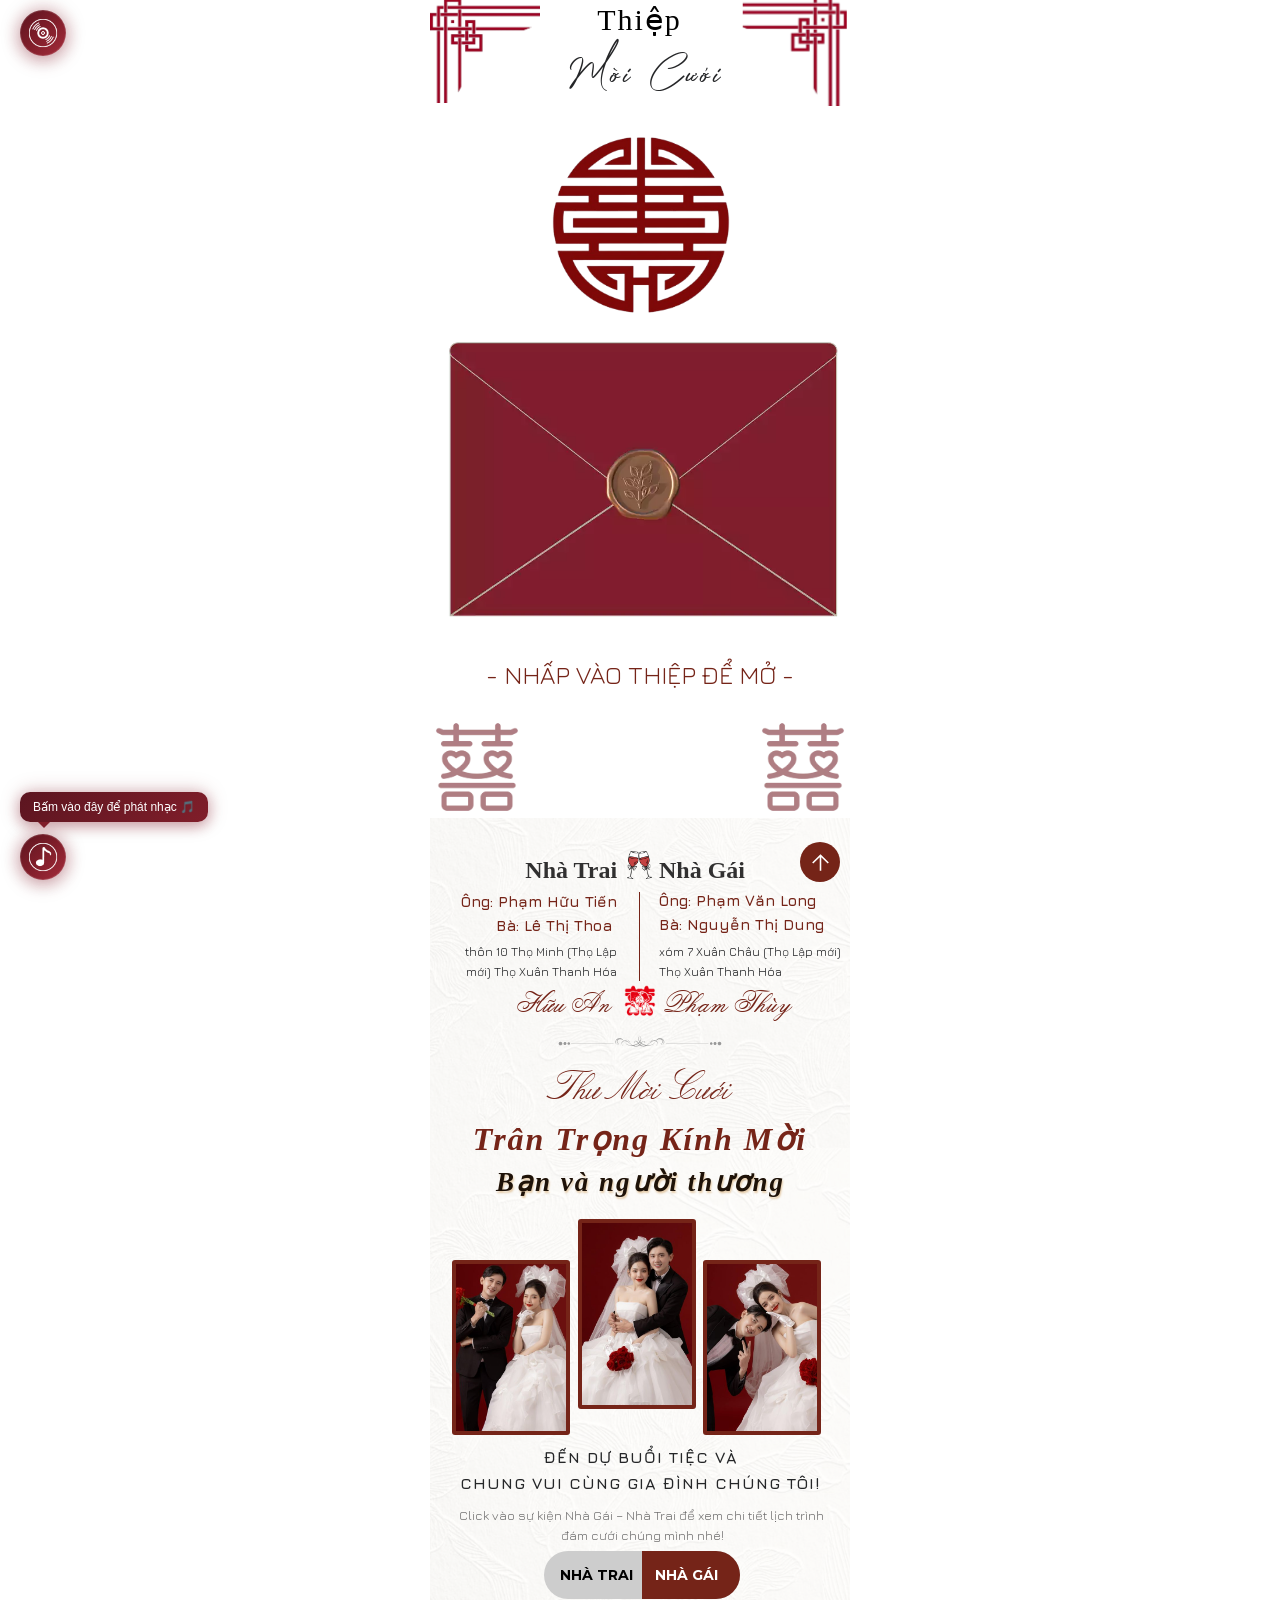
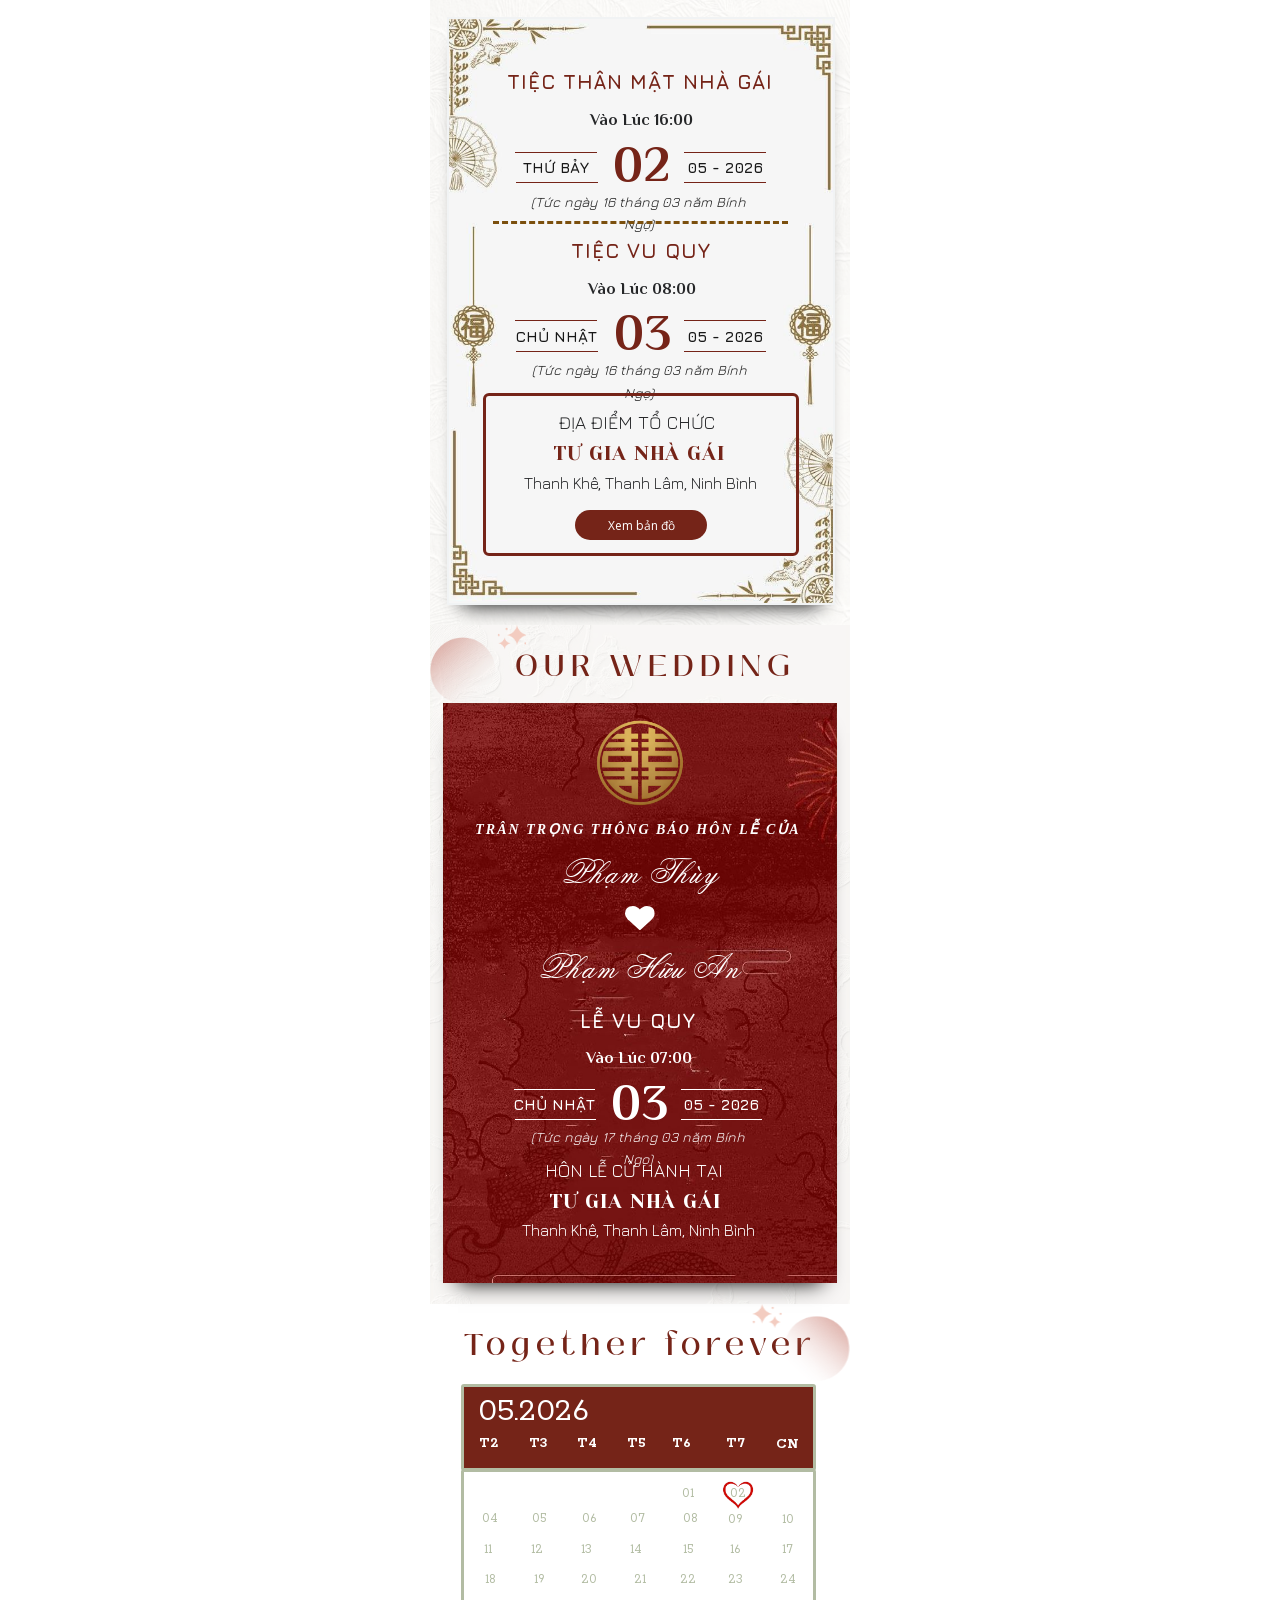
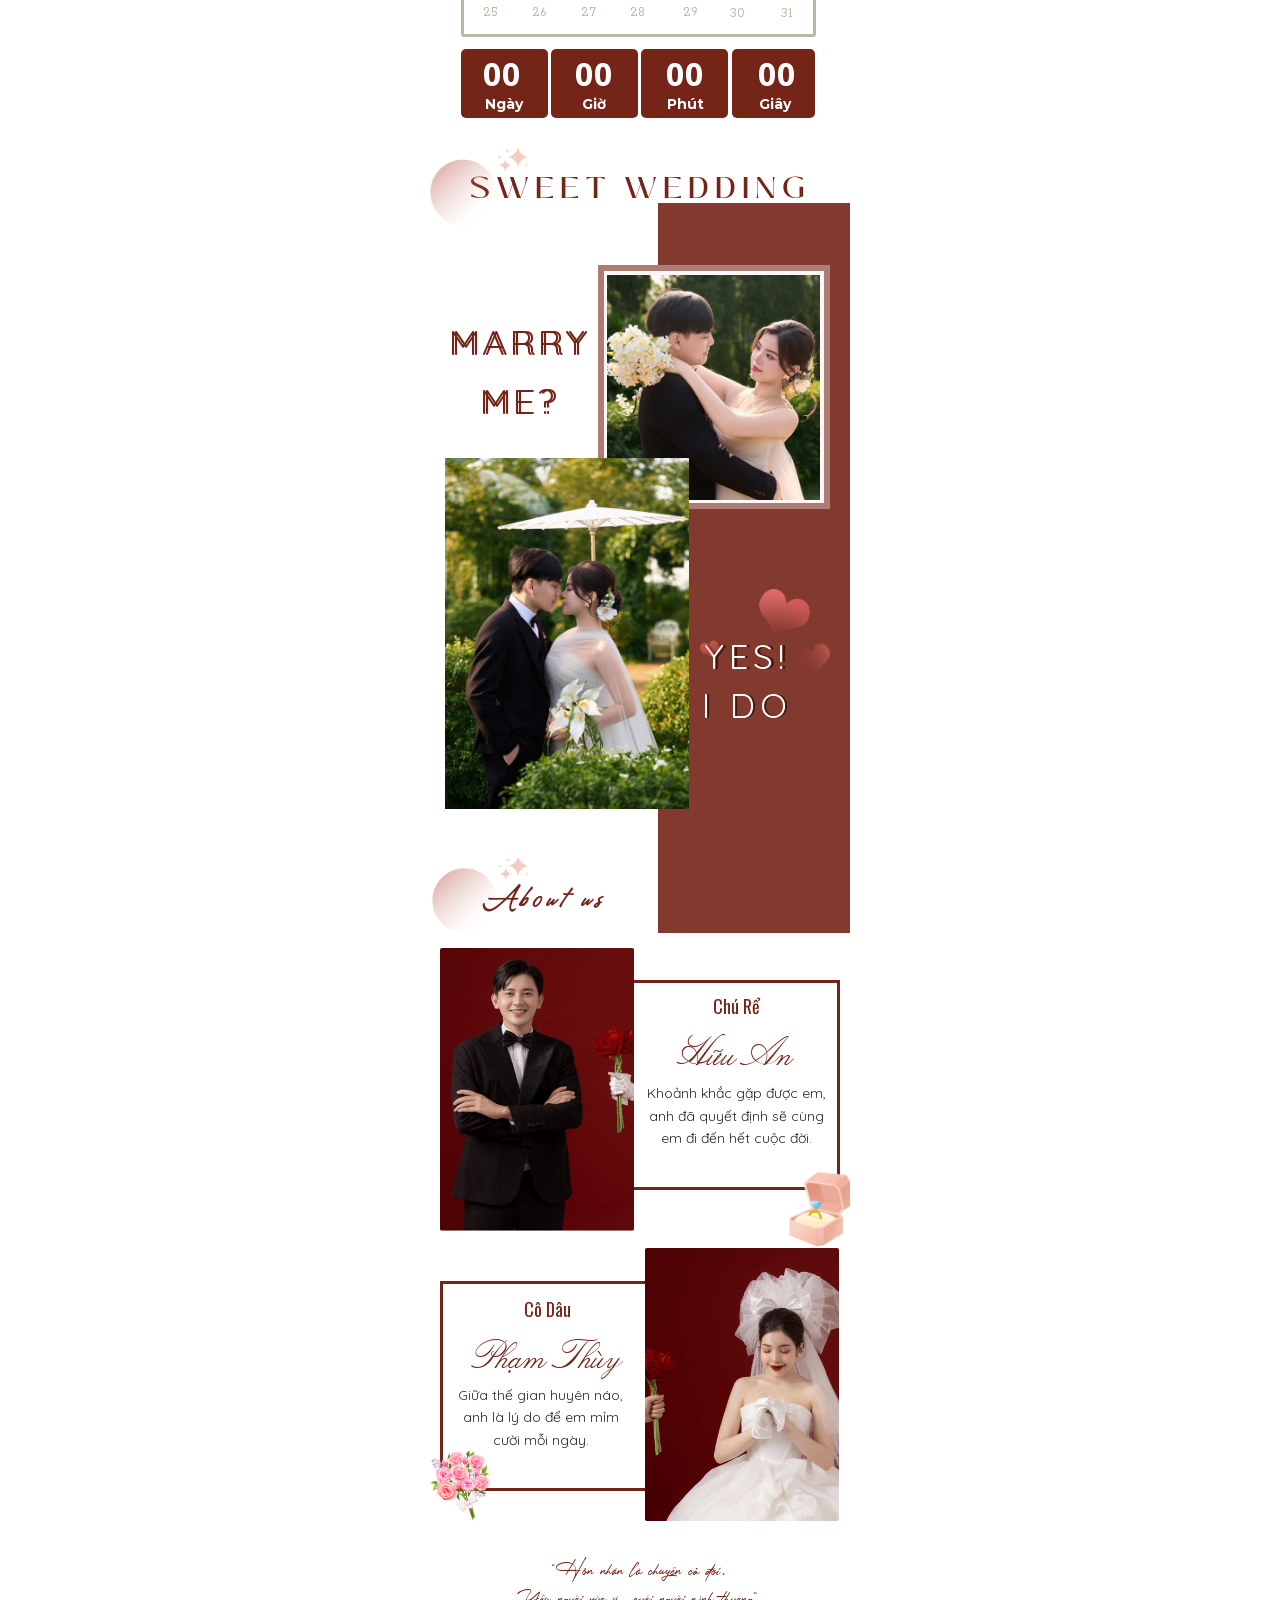
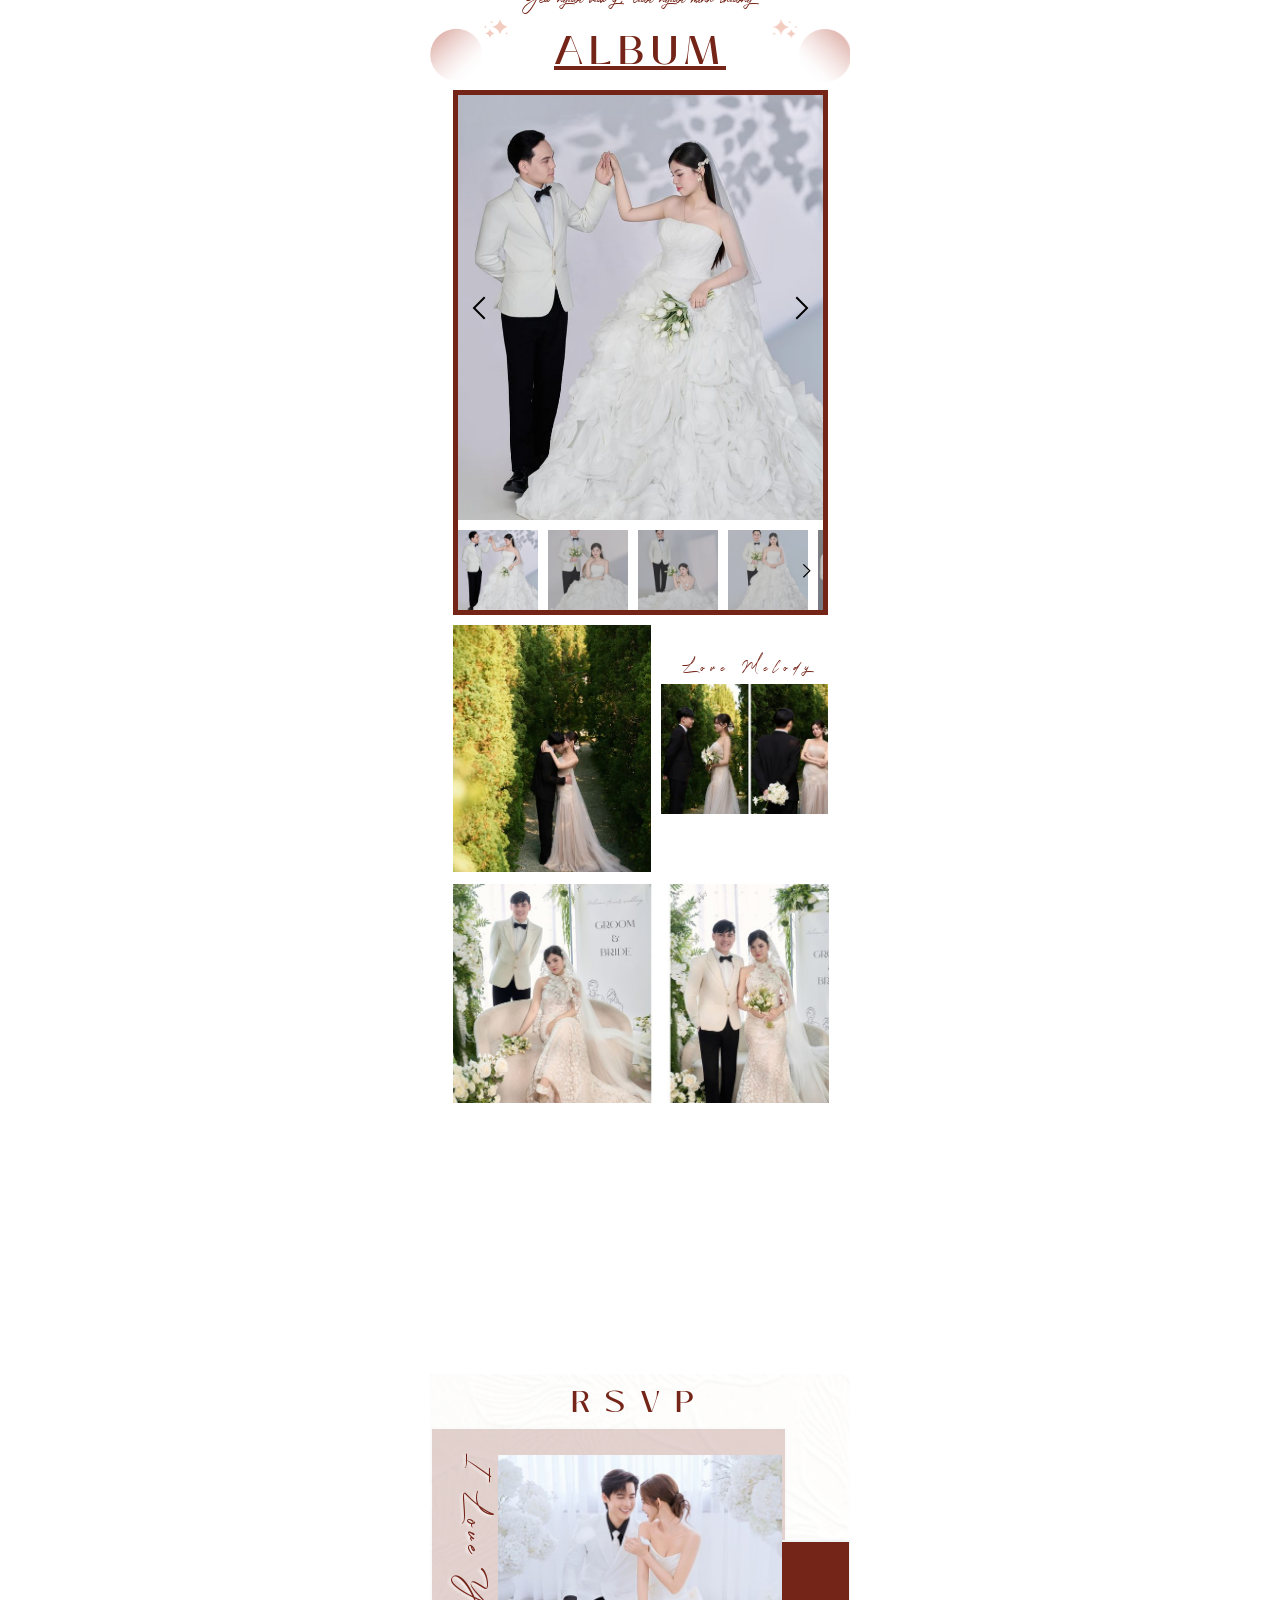
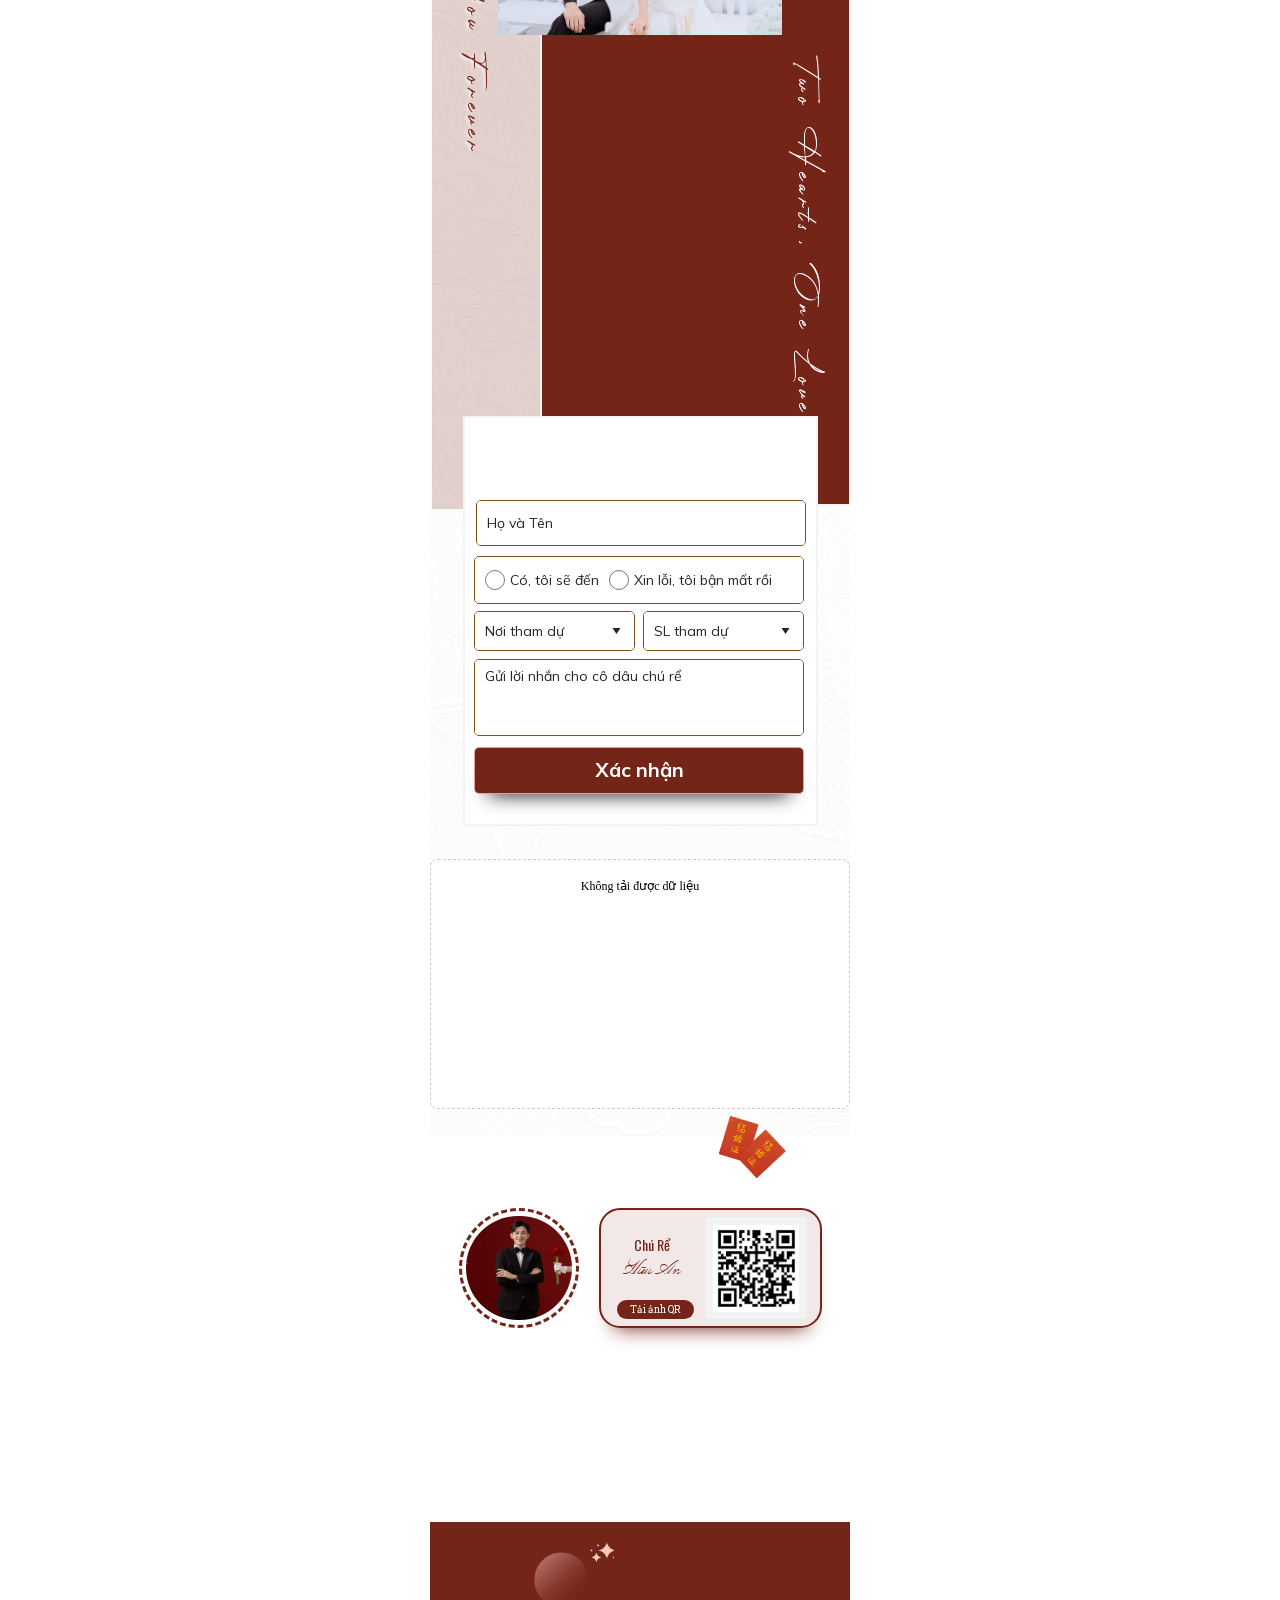
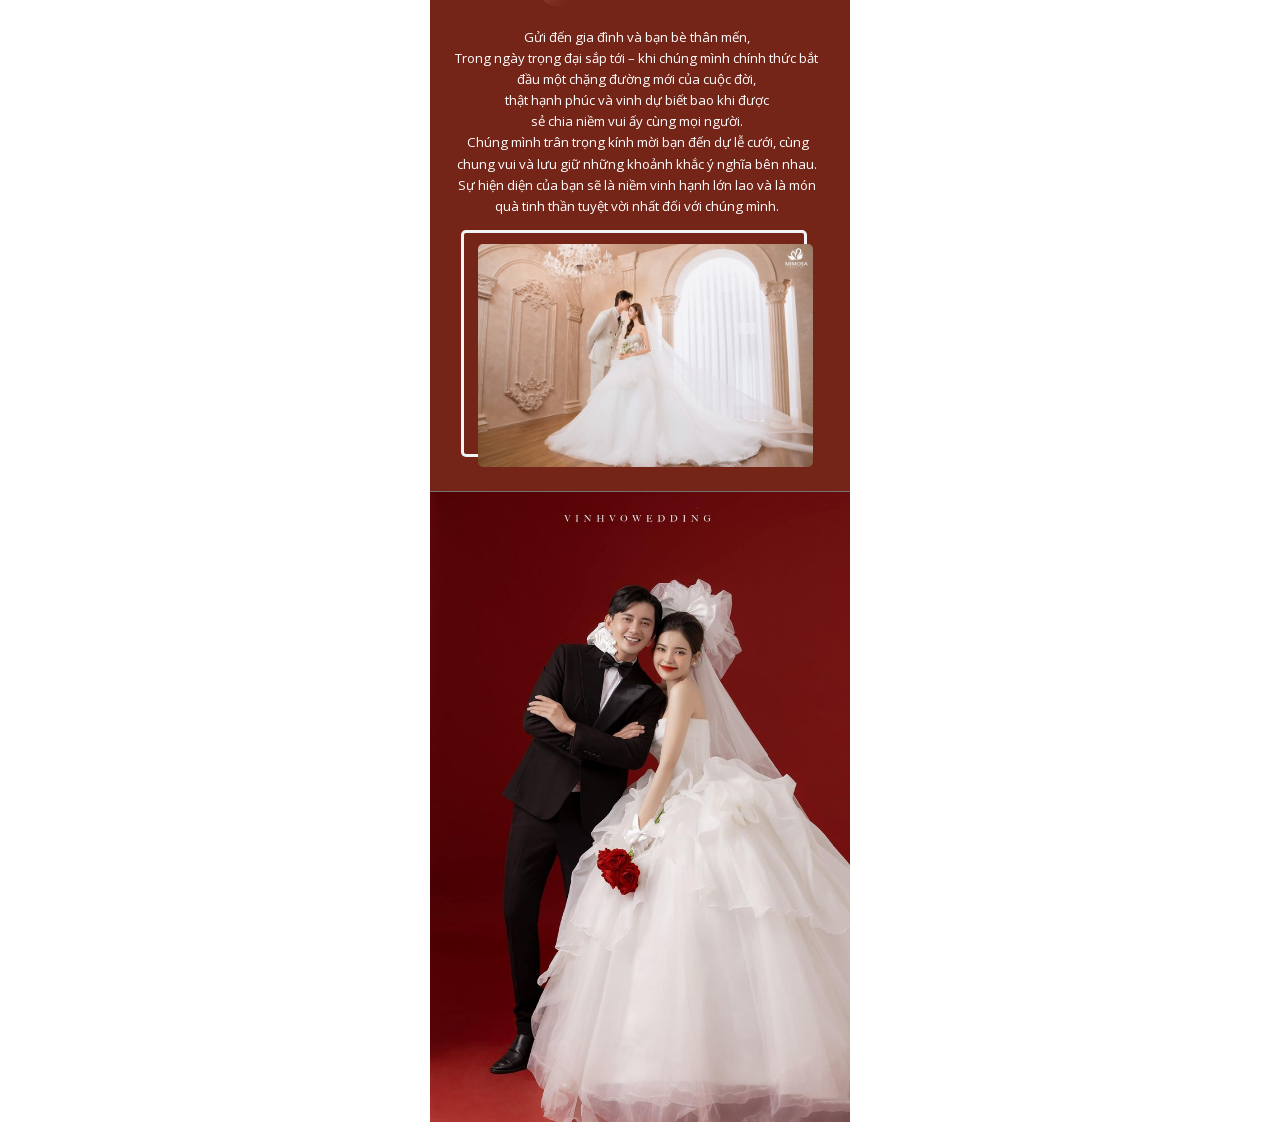
==== docs/index.html @ 857f040a "Thiệp RedLove: bản publish (docs/), gỡ bản one-page custom Co-Authored-By: Claude Opus 4.8 (1M conte" ====
<!DOCTYPE html><html lang="vi"><head><meta charset="UTF-8"><title>Thiệp Mời Cưới Mẫu RedLove - GÓI VIP</title><meta http-equiv="Cache-Control" content="no-cache"><meta http-equiv="X-UA-Compatible" content="IE=edge"><meta http-equiv="Expires" content="-1"><meta name="keywords" content="Thiệp cưới online, website đám cưới, thiệp cưới điện tử, thiệp cưới, đám cưới, happweddingday"><meta name="description" content="TRÂN TRỌNG KÍNH MỜI❤️"><meta name='viewport' content='width=device-width, initial-scale=1' /><script type='text/javascript'>window.ladi_viewport=function(b){var a=document;b=b?b:'innerWidth';var c=window[b];var d=true;if(typeof window.ladi_is_desktop=="undefined"||window.ladi_is_desktop==undefined){window.ladi_is_desktop=!d;}var e=960;var f=420;var g='';if(!d){g="width="+e+",user-scalable=no,initial-scale=1.0";}else{var h=1;var i=f;if(i!=c){h=c / i;}g="width="+i+",user-scalable=no,initial-scale="+h+",minimum-scale="+h+",maximum-scale="+h;}var j=a.getElementById("viewport");if(!j){j=a.createElement("meta");j.id="viewport";j.name="viewport";a.head.appendChild(j);}j.setAttribute("content",g);};window.ladi_viewport();window.ladi_fbq_data = [];window.ladi_fbq = function () {window.ladi_fbq_data.push(arguments);};window.ladi_ttq_data = [];window.ladi_ttq = function () {window.ladi_ttq_data.push(arguments);};</script><link rel="canonical" href="redlove-vip.html" /><meta property="og:url" content="https://hwd.happyweddingday.vn/redlove-vip" /><meta property="og:title" content="Thiệp Mời Cưới Mẫu RedLove - GÓI VIP" /><meta property="og:type" content="website" /><meta property="og:image" content="https://static.ladipage.net/6833feb01c8070001239a3de/org-website-mau-20260111170705-frn9y.png"><meta property="og:description" content="TRÂN TRỌNG KÍNH MỜI❤️" /><meta name="format-detection" content="telephone=no" /><link rel="icon" type="image/x-icon" href="./static.ladipage.net/6833feb01c8070001239a3de/finalogo-20241104054341-wpwqp-removebg-preview-20241116060353-xv1qa-20250616131140-6t3fy.png"/><link rel="shortcut icon" href="./static.ladipage.net/6833feb01c8070001239a3de/finalogo-20241104054341-wpwqp-removebg-preview-20241116060353-xv1qa-20250616131140-6t3fy.png"/><link rel="apple-touch-icon" href="./static.ladipage.net/6833feb01c8070001239a3de/finalogo-20241104054341-wpwqp-removebg-preview-20241116060353-xv1qa-20250616131140-6t3fy.png"/><link rel="apple-touch-icon-precomposed" href="./static.ladipage.net/6833feb01c8070001239a3de/finalogo-20241104054341-wpwqp-removebg-preview-20241116060353-xv1qa-20250616131140-6t3fy.png"/><meta name="msapplication-TileImage" content="https://static.ladipage.net/6833feb01c8070001239a3de/finalogo-20241104054341-wpwqp-removebg-preview-20241116060353-xv1qa-20250616131140-6t3fy.png"/><meta name="revisit-after" content="days"/><link rel="dns-prefetch"><link rel="preconnect" href="https://fonts.googleapis.com/" crossorigin><link rel="preconnect" href="https://fonts.gstatic.com/" crossorigin><link rel="preconnect" href="https://w.ladicdn.com/" crossorigin><link rel="preconnect" href="https://s.ladicdn.com/" crossorigin><link rel="preconnect" href="https://api1.ldpform.com/" crossorigin><link rel="preconnect" href="https://a.ladipage.com/" crossorigin><link rel="preconnect" href="https://api.sales.ldpform.net/" crossorigin><link rel="preload" href="./fonts.googleapis.com/css2%3Ffamily=Open+Sans:wght@400%3B700&amp;family=Hepta+Slab:wght@400%3B700&amp;family=Jura:wght@400%3B700&amp;family=Oswald:wght@400%3B700&amp;family=Quicksand:wght@400%3B700&amp;family=Philosopher:wght@400%3B700&amp;family=Mulish:wght@400%3B700&amp;family=Roboto+Slab:wght@400%3B7.css" as="style" onload="this.onload = null; this.rel = 'stylesheet';"><link rel="preload" href="./w.ladicdn.com/v5/source/ladipagev3.min.js%3Fv=1780027095478" as="script"><style id="style_ladi" type="text/css">a,abbr,acronym,address,applet,article,aside,audio,b,big,blockquote,body,button,canvas,caption,center,cite,code,dd,del,details,dfn,div,dl,dt,em,embed,fieldset,figcaption,figure,footer,form,h1,h2,h3,h4,h5,h6,header,hgroup,html,i,iframe,img,input,ins,kbd,label,legend,li,mark,menu,nav,object,ol,output,p,pre,q,ruby,s,samp,section,select,small,span,strike,strong,sub,summary,sup,table,tbody,td,textarea,tfoot,th,thead,time,tr,tt,u,ul,var,video{margin:0;padding:0;border:0;outline:0;font-size:100%;font:inherit;vertical-align:baseline;box-sizing:border-box;-webkit-font-smoothing:antialiased;-moz-osx-font-smoothing:grayscale}article,aside,details,figcaption,figure,footer,header,hgroup,menu,nav,section{display:block}body{line-height:1}a{text-decoration:none}ol,ul{list-style:none}blockquote,q{quotes:none}blockquote:after,blockquote:before,q:after,q:before{content:'';content:none}table{border-collapse:collapse;border-spacing:0}.ladi-loading{z-index:900000000000;position:fixed;width:100%;height:100%;top:0;left:0;background-color:rgba(0,0,0,.1)}.ladi-loading .loading{width:80px;height:80px;top:0;left:0;bottom:0;right:0;margin:auto;overflow:hidden;position:absolute}.ladi-loading .loading div{position:absolute;width:6px;height:6px;background:#fff;border-radius:50%;animation:ladi-loading 1.2s linear infinite}.ladi-loading .loading div:nth-child(1){animation-delay:0s;top:37px;left:66px}.ladi-loading .loading div:nth-child(2){animation-delay:-.1s;top:22px;left:62px}.ladi-loading .loading div:nth-child(3){animation-delay:-.2s;top:11px;left:52px}.ladi-loading .loading div:nth-child(4){animation-delay:-.3s;top:7px;left:37px}.ladi-loading .loading div:nth-child(5){animation-delay:-.4s;top:11px;left:22px}.ladi-loading .loading div:nth-child(6){animation-delay:-.5s;top:22px;left:11px}.ladi-loading .loading div:nth-child(7){animation-delay:-.6s;top:37px;left:7px}.ladi-loading .loading div:nth-child(8){animation-delay:-.7s;top:52px;left:11px}.ladi-loading .loading div:nth-child(9){animation-delay:-.8s;top:62px;left:22px}.ladi-loading .loading div:nth-child(10){animation-delay:-.9s;top:66px;left:37px}.ladi-loading .loading div:nth-child(11){animation-delay:-1s;top:62px;left:52px}.ladi-loading .loading div:nth-child(12){animation-delay:-1.1s;top:52px;left:62px}@keyframes ladi-loading{0%,100%,20%,80%{transform:scale(1)}50%{transform:scale(1.5)}}.ladipage-message{position:fixed;width:100%;height:100%;top:0;left:0;z-index:10000000000;background:rgba(0,0,0,.3)}.ladipage-message .ladipage-message-box{width:400px;max-width:calc(100% - 50px);height:160px;border:1px solid rgba(0,0,0,.3);background-color:#fff;position:fixed;top:calc(50% - 155px);left:0;right:0;margin:auto;border-radius:10px}.ladipage-message .ladipage-message-box span{display:block;background-color:rgba(6,21,40,.05);color:#000;padding:12px 15px;font-weight:600;font-size:16px;line-height:16px;border-top-left-radius:10px;border-top-right-radius:10px}.ladipage-message .ladipage-message-box .ladipage-message-text{display:-webkit-box;font-size:14px;padding:0 20px;margin-top:16px;line-height:20px;-webkit-line-clamp:3;-webkit-box-orient:vertical;overflow:hidden;text-overflow:ellipsis;word-break:break-word}.ladipage-message .ladipage-message-box .ladipage-message-close{display:block;position:absolute;right:15px;bottom:10px;margin:0 auto;padding:10px 0;border:none;width:80px;text-transform:uppercase;text-align:center;color:#000;background-color:#e6e6e6;border-radius:5px;text-decoration:none;font-size:14px;line-height:14px;font-weight:600;cursor:pointer;outline:0}.lightbox-screen{display:none;position:fixed;width:100%;height:100%;top:0;left:0;bottom:0;right:0;margin:auto;z-index:9000000080;background:#7f7f7f;user-select:none;-webkit-user-select:none;-moz-user-select:none;-ms-user-select:none}.lightbox-screen *{user-select:none;-webkit-user-select:none;-moz-user-select:none;-ms-user-select:none}.lightbox-screen img{-webkit-user-drag:none;-khtml-user-drag:none;-moz-user-drag:none;-o-user-drag:none;user-drag:none;pointer-events:auto}.lightbox-screen .lightbox-close{position:absolute;z-index:9000000090;cursor:pointer}.lightbox-screen .lightbox-hidden{display:none}.lightbox-screen .lightbox-close{width:16px;height:16px;margin:10px;background-repeat:no-repeat;background-position:center center;background-image:url("data:image/svg+xml;utf8, %3Csvg%20width%3D%2224%22%20height%3D%2224%22%20viewBox%3D%220%200%2024%2024%22%20xmlns%3D%22http%3A%2F%2Fwww.w3.org%2F2000%2Fsvg%22%20fill%3D%22%23fff%22%3E%3Cpath%20fill-rule%3D%22evenodd%22%20clip-rule%3D%22evenodd%22%20d%3D%22M23.4144%202.00015L2.00015%2023.4144L0.585938%2022.0002L22.0002%200.585938L23.4144%202.00015Z%22%3E%3C%2Fpath%3E%3Cpath%20fill-rule%3D%22evenodd%22%20clip-rule%3D%22evenodd%22%20d%3D%22M2.00015%200.585938L23.4144%2022.0002L22.0002%2023.4144L0.585938%202.00015L2.00015%200.585938Z%22%3E%3C%2Fpath%3E%3C%2Fsvg%3E")}.lightbox-screen img.lightbox-item{max-width:none}.lightbox-gallery-track{touch-action:none;display:flex;align-items:center;justify-content:center}.lightbox-gallery-track .lightbox-gallery-preview,.lightbox-gallery-track .lightbox-item{will-change:transform;backface-visibility:hidden;margin:0!important;transform-origin:center center;position:absolute;left:50%;top:50%}.lightbox-nav-btn{position:fixed;top:50%;transform:translateY(-50%);width:50px;height:50px;background-color:rgba(0,0,0,.5);color:#fff;border-radius:50%;display:flex;justify-content:center;align-items:center;cursor:pointer;z-index:9999;user-select:none;font-size:24px;font-weight:700}.lightbox-nav-btn:hover{background-color:rgba(0,0,0,.8)}.lightbox-prev{left:20px}.lightbox-next{right:20px}*{-webkit-tap-highlight-color:#fff0}body{font-size:12px;-ms-text-size-adjust:none;-moz-text-size-adjust:none;-o-text-size-adjust:none;-webkit-text-size-adjust:none;background-color:#fff}.overflow-hidden{overflow:hidden}.ladi-transition{transition:all 150ms linear 0s}.z-index-1{z-index:1}.opacity-0{opacity:0}.height-0{height:0!important}.pointer-events-none{pointer-events:none}.transition-parent-collapse-height{transition:height 150ms linear 0s}.transition-parent-collapse-top{transition:top 150ms linear 0s}.transition-readmore{transition:height 350ms linear 0s}.transition-collapse{transition:height 150ms linear 0s}body.grab{cursor:grab}.ladi-wraper{width:100%;min-height:100%;overflow:hidden;touch-action:manipulation}.ladi-container{position:relative;margin:0 auto;height:100%}.ladi-overlay{position:absolute;top:0;left:0;height:100%;width:100%;pointer-events:none}.ladi-element{position:absolute}@media (hover: hover) {.ladi-check-hover {opacity: 0;}}.ladi-section {margin: 0 auto;position: relative;}.ladi-section[data-tab-id]{display: none;}.ladi-section.selected[data-tab-id]{display: block;}.ladi-section .ladi-section-background {position: absolute;width: 100%;height: 100%;top: 0;left: 0;pointer-events: none;overflow: hidden;}.ladi-gallery {position: absolute;width: 100%;height: 100%;overflow: hidden;}.ladi-gallery .ladi-gallery-view {position: absolute;overflow: hidden;}.ladi-gallery .ladi-gallery-view > .ladi-gallery-view-item {background-size: cover;background-repeat: no-repeat;background-position: center center;width: 100%;height: 100%;position: relative;display: none;transition: transform 500ms ease-in-out;-webkit-backface-visibility: hidden;backface-visibility: hidden;-webkit-perspective: 1000px;perspective: 1000px;}.ladi-gallery .ladi-gallery-view > .ladi-gallery-view-item.play-video {cursor: pointer;}.ladi-gallery .ladi-gallery-view > .ladi-gallery-view-item.play-video:after {content: '';position: absolute;top: 0;left: 0;right: 0;bottom: 0;margin: auto;width: 60px;height: 60px;background: url(./w.ladicdn.com/source/ladipage-play.svg%3Fv=1.0) no-repeat center center;background-size: contain;pointer-events: none;cursor: pointer;}.ladi-gallery .ladi-gallery-view > .ladi-gallery-view-item.next, .ladi-gallery .ladi-gallery-view > .ladi-gallery-view-item.selected.right {left: 0;transform: translate3d(100%, 0, 0);}.ladi-gallery .ladi-gallery-view > .ladi-gallery-view-item.prev, .ladi-gallery .ladi-gallery-view > .ladi-gallery-view-item.selected.left {left: 0;transform: translate3d(-100%, 0, 0);}.ladi-gallery .ladi-gallery-view > .ladi-gallery-view-item.next.left, .ladi-gallery .ladi-gallery-view > .ladi-gallery-view-item.prev.right, .ladi-gallery .ladi-gallery-view > .ladi-gallery-view-item.selected {left: 0;transform: translate3d(0, 0, 0);}.ladi-gallery .ladi-gallery-view > .selected, .ladi-gallery .ladi-gallery-view > .next, .ladi-gallery .ladi-gallery-view > .prev {display: block;}.ladi-gallery .ladi-gallery-view > .selected {left: 0;}.ladi-gallery .ladi-gallery-view > .next, .ladi-gallery .ladi-gallery-view > .prev {position: absolute;top: 0;width: 100%;}.ladi-gallery .ladi-gallery-view > .next {left: 100%;}.ladi-gallery .ladi-gallery-view > .prev {left: -100%;}.ladi-gallery .ladi-gallery-view > .next.left, .ladi-gallery .ladi-gallery-view > .prev.right {left: 0;}.ladi-gallery .ladi-gallery-view > .selected.left {left: -100%;}.ladi-gallery .ladi-gallery-view > .selected.right {left: 100%;}.ladi-gallery .ladi-gallery-control {position: absolute;overflow: hidden;}.ladi-gallery .ladi-gallery-view .ladi-gallery-view-arrow {position: absolute;top: calc(50% - (33px) / 2);cursor: pointer;z-index: 90000040;}.ladi-gallery .ladi-gallery-view .ladi-gallery-view-arrow-left {left: 5px;transform: rotateY(180deg);-webkit-transform: rotateY(180deg);}.ladi-gallery .ladi-gallery-view .ladi-gallery-view-arrow-right {right: 5px;}.ladi-gallery .ladi-gallery-control .ladi-gallery-control-arrow {position: absolute;cursor: pointer;z-index: 90000040;}.ladi-gallery .ladi-gallery-control .ladi-gallery-control-box {position: relative;}.ladi-gallery .ladi-gallery-control .ladi-gallery-control-box .ladi-gallery-control-item {background-size: cover;background-repeat: no-repeat;background-position: center center;float: left;position: relative;cursor: pointer;filter: invert(15%);}.ladi-gallery .ladi-gallery-control .ladi-gallery-control-box .ladi-gallery-control-item.play-video:after {content: '';position: absolute;top: 0;left: 0;right: 0;bottom: 0;margin: auto;width: 30px;height: 30px;background: url(./w.ladicdn.com/source/ladipage-play.svg%3Fv=1.0) no-repeat center center;background-size: contain;pointer-events: none;cursor: pointer;}.ladi-gallery .ladi-gallery-control .ladi-gallery-control-box .ladi-gallery-control-item:hover {filter: none;}.ladi-gallery .ladi-gallery-control .ladi-gallery-control-box .ladi-gallery-control-item.selected {filter: none;}.ladi-gallery .ladi-gallery-control .ladi-gallery-control-box .ladi-gallery-control-item:last-child {margin-right: 0 !important;margin-bottom: 0 !important;;}.ladi-gallery .ladi-gallery-view .ladi-gallery-view-arrow, .ladi-gallery .ladi-gallery-control .ladi-gallery-control-arrow {width: 33px;height: 33px;background-repeat: no-repeat;background-position: center center;background-image: url("data:image/svg+xml;utf8, %3Csvg%20width%3D%2224%22%20height%3D%2224%22%20viewBox%3D%220%200%2024%2024%22%20xmlns%3D%22http%3A%2F%2Fwww.w3.org%2F2000%2Fsvg%22%20fill%3D%22%23000%22%3E%3Cpath%20fill-rule%3D%22evenodd%22%20clip-rule%3D%22evenodd%22%20d%3D%22M7.00015%200.585938L18.4144%2012.0002L7.00015%2023.4144L5.58594%2022.0002L15.5859%2012.0002L5.58594%202.00015L7.00015%200.585938Z%22%3E%3C%2Fpath%3E%3C%2Fsvg%3E");}.ladi-gallery.ladi-gallery-bottom .ladi-gallery-view {top: 0;width: 100%;}.ladi-gallery.ladi-gallery-bottom .ladi-gallery-control {width: 100%;bottom: 0;}.ladi-gallery.ladi-gallery-bottom .ladi-gallery-control .ladi-gallery-control-arrow {top: calc(50% - (33px) / 2);}.ladi-gallery.ladi-gallery-bottom .ladi-gallery-control .ladi-gallery-control-arrow-left {left: 0px;transform: rotateY(180deg) scale(0.6);-webkit-transform: rotateY(180deg) scale(0.6);}.ladi-gallery.ladi-gallery-bottom .ladi-gallery-control .ladi-gallery-control-arrow-right {right: 0px;transform: scale(0.6);-webkit-transform: scale(0.6);}.ladi-gallery.ladi-gallery-bottom .ladi-gallery-control .ladi-gallery-control-box {display: -webkit-inline-flex;display: inline-flex;left: 0;transition: left 150ms ease-in-out;}.ladi-box {position: absolute;width: 100%;height: 100%;overflow: hidden;}#SECTION_POPUP .ladi-container {z-index: 90000070;}#SECTION_POPUP .ladi-container > .ladi-element {z-index: 90000070;position: fixed;display: none;}#SECTION_POPUP .ladi-container > .ladi-element[data-fixed-close="true"] {position: relative !important;}#SECTION_POPUP .ladi-container > .ladi-element.hide-visibility {display: block !important;visibility: hidden !important;}#SECTION_POPUP .popup-close {position: absolute;right: 0px;top: 0px;z-index: 9000000080;cursor: pointer;width: 16px;height: 16px;margin: 10px;background-repeat: no-repeat;background-position: center center;background-image: url("data:image/svg+xml;utf8, %3Csvg%20width%3D%2224%22%20height%3D%2224%22%20viewBox%3D%220%200%2024%2024%22%20xmlns%3D%22http%3A%2F%2Fwww.w3.org%2F2000%2Fsvg%22%20fill%3D%22%23000%22%3E%3Cpath%20fill-rule%3D%22evenodd%22%20clip-rule%3D%22evenodd%22%20d%3D%22M23.4144%202.00015L2.00015%2023.4144L0.585938%2022.0002L22.0002%200.585938L23.4144%202.00015Z%22%3E%3C%2Fpath%3E%3Cpath%20fill-rule%3D%22evenodd%22%20clip-rule%3D%22evenodd%22%20d%3D%22M2.00015%200.585938L23.4144%2022.0002L22.0002%2023.4144L0.585938%202.00015L2.00015%200.585938Z%22%3E%3C%2Fpath%3E%3C%2Fsvg%3E");}.ladi-popup {position: absolute;width: 100%;height: 100%;}.ladi-popup .ladi-popup-background {height: 100%;width: 100%;pointer-events: none;}.ladi-countdown {position: absolute;width: 100%;height: 100%;display: flex;}.ladi-countdown .ladi-countdown-background {position: absolute;width: 100%;height: 100%;top: 0;left: 0;background-size: inherit;background-attachment: inherit;background-origin: inherit;display: table;pointer-events: none;}.ladi-countdown .ladi-countdown-text {position: absolute;width: 100%;height: 100%;text-decoration: inherit;display: table;pointer-events: none;}.ladi-countdown .ladi-countdown-text span {display: table-cell;vertical-align: middle;}.ladi-countdown > .ladi-element {text-decoration: inherit;background-size: inherit;background-attachment: inherit;background-origin: inherit;position: relative;display: inline-block;}.ladi-countdown > .ladi-element:last-child {margin-right: 0px !important;}.ladi-button{position:absolute;width:100%;height:100%;overflow:hidden}.ladi-button:active{transform:translateY(2px);transition:transform .2s linear}.ladi-button .ladi-button-background{height:100%;width:100%;pointer-events:none;transition:inherit}.ladi-button>.ladi-button-headline,.ladi-button>.ladi-button-shape{width:100%!important;height:100%!important;top:0!important;left:0!important;display:table;user-select:none;-webkit-user-select:none;-moz-user-select:none;-ms-user-select:none}.ladi-button>.ladi-button-shape .ladi-shape{margin:auto;top:0;bottom:0}.ladi-button>.ladi-button-headline .ladi-headline{display:table-cell;vertical-align:middle}.ladi-checkout-product-cart-icon .ladi-cart-number{position:absolute;top:-2px;right:-7px;background:#f36e36;text-align:center;min-width:18px;min-height:18px;font-size:12px;font-weight:700;color:#fff;border-radius:100%;z-index:90000000;padding:3px 4px}.ladi-checkout-product-add-to-cart .ladi-button .loading-dots{width:100%;height:100%;top:0;left:0;position:absolute;display:flex;align-items:center;justify-content:center}.ladi-checkout-product-add-to-cart .ladi-button .loading-dots p{display:inline-block;font-size:32px;line-height:1;animation:.6s infinite loading}.ladi-checkout-product-add-to-cart .ladi-button .loading-dots p:first-child{animation-delay:0s}.ladi-checkout-product-add-to-cart .ladi-button .loading-dots p:nth-child(2){animation-delay:.2s}.ladi-checkout-product-add-to-cart .ladi-button .loading-dots p:nth-child(3){animation-delay:.4s}@keyframes loading{0%,100%{opacity:0}50%{opacity:1}}.ladi-form .ladi-form-checkout-bump-offer-check.multiple.checked:before,.ladi-form .ladi-form-checkout-payment-check.multiple.checked:before{--url:url("data:image/svg+xml,%0A%3Csvg%20width%3D%2224%22%20height%3D%2224%22%20viewBox%3D%220%200%2024%2024%22%20fill%3D%22none%22%20xmlns%3D%22http%3A%2F%2Fwww.w3.org%2F2000%2Fsvg%22%3E%0A%3Cpath%20d%3D%22M18.71%207.20998C18.617%207.11625%2018.5064%207.04186%2018.3846%206.99109C18.2627%206.94032%2018.132%206.91418%2018%206.91418C17.868%206.91418%2017.7373%206.94032%2017.6154%206.99109C17.4936%207.04186%2017.383%207.11625%2017.29%207.20998L9.84%2014.67L6.71%2011.53C6.61348%2011.4367%206.49954%2011.3634%206.37468%2011.3142C6.24983%2011.265%206.1165%2011.2409%205.98232%2011.2432C5.84814%2011.2455%205.71573%2011.2743%205.59265%2011.3278C5.46957%2011.3812%205.35824%2011.4585%205.265%2011.555C5.17176%2011.6515%205.09845%2011.7654%205.04924%2011.8903C5.00004%2012.0152%204.97591%2012.1485%204.97823%2012.2827C4.98055%2012.4168%205.00928%2012.5492%205.06277%2012.6723C5.11627%2012.7954%205.19348%2012.9067%205.29%2013L9.13%2016.84C9.22296%2016.9337%209.33356%2017.0081%209.45542%2017.0589C9.57728%2017.1096%209.70799%2017.1358%209.84%2017.1358C9.97201%2017.1358%2010.1027%2017.1096%2010.2246%2017.0589C10.3464%2017.0081%2010.457%2016.9337%2010.55%2016.84L18.71%208.67998C18.8115%208.58634%2018.8925%208.47269%2018.9479%208.34619C19.0033%208.21969%2019.0319%208.08308%2019.0319%207.94498C19.0319%207.80688%2019.0033%207.67028%2018.9479%207.54378C18.8925%207.41728%2018.8115%207.30363%2018.71%207.20998Z%22%20fill%3D%22%231852FA%22%2F%3E%0A%3C%2Fsvg%3E%0A");pointer-events:none;top:-1px;left:-1px;transform:none}.ladi-form,.ladi-form .ladi-form-item-container{position:absolute;width:100%;height:100%}.ladi-form>.ladi-element,.ladi-form>.ladi-element .ladi-form-item-container,.ladi-form>.ladi-element .ladi-form-item-container .ladi-form-item .ladi-form-checkbox-item span[data-checked=true],.ladi-form>.ladi-element .ladi-form-item-container .ladi-form-item .ladi-form-control:not(.ladi-form-control-select){text-transform:inherit;text-decoration:inherit;text-align:inherit;letter-spacing:inherit;color:inherit;background-size:inherit;background-attachment:inherit;background-origin:inherit}.ladi-form .ladi-button>.ladi-button-headline{color:initial;font-size:initial;font-weight:initial;text-transform:initial;text-decoration:initial;font-style:initial;text-align:initial;letter-spacing:initial;line-height:initial}.ladi-form [data-form-checkout-item=bump_offer] .ladi-form-item,.ladi-form>[data-quantity=true] .ladi-form-item-container{overflow:hidden}.ladi-form>.ladi-element .ladi-form-item-container .ladi-form-item{text-transform:inherit;text-decoration:inherit;text-align:inherit;letter-spacing:inherit;color:inherit}.ladi-form>.ladi-element .ladi-form-item-container .ladi-form-item-background{background-size:inherit;background-attachment:inherit;background-origin:inherit}.ladi-form>.ladi-element .ladi-form-item-container .ladi-form-item .ladi-form-control-select{-webkit-appearance:none;-moz-appearance:none;appearance:none;background-size:9px 6px!important;background-position:right .5rem center;background-repeat:no-repeat;padding-right:24px;text-transform:inherit;text-align:inherit;letter-spacing:inherit;color:inherit;background-size:inherit;background-attachment:inherit;background-origin:inherit}.ladi-form>.ladi-element .ladi-form-item-container .ladi-form-item .ladi-form-checkbox-item,.ladi-form>.ladi-element .ladi-form-item-container .ladi-form-item .ladi-form-checkbox-item span[data-checked=false]{text-transform:inherit;text-align:inherit;letter-spacing:inherit;background-size:inherit;background-attachment:inherit;background-origin:inherit;color:inherit}.ladi-form>.ladi-element .ladi-form-item-container .ladi-form-item .ladi-form-control-select-2{width:calc(100% / 2 - 5px);max-width:calc(100% / 2 - 5px);min-width:calc(100% / 2 - 5px)}.ladi-form>.ladi-element .ladi-form-item-container .ladi-form-item .ladi-form-control-select-2:nth-child(3),.ladi-form>.ladi-element .ladi-form-item-container .ladi-form-item .ladi-form-control-select-3:nth-child(3),.ladi-form>.ladi-element .ladi-form-item-container .ladi-form-item .ladi-form-control-select-3:nth-child(4){margin-left:7.5px}.ladi-form>.ladi-element .ladi-form-item-container .ladi-form-item .ladi-form-control-select-3{width:calc(100% / 3 - 5px);max-width:calc(100% / 3 - 5px);min-width:calc(100% / 3 - 5px)}.ladi-form>.ladi-element .ladi-form-item-container .ladi-form-item .ladi-form-control-select option{color:initial}.ladi-form>.ladi-element .ladi-form-item-container .ladi-form-item .ladi-form-control-select:not([data-selected=""]){text-decoration:inherit}.ladi-form>.ladi-element .ladi-form-item-container .ladi-form-item .ladi-form-checkbox-item{text-decoration:inherit;vertical-align:middle}.ladi-form>.ladi-element .ladi-form-item-container .ladi-form-item .ladi-form-checkbox-box-item{display:inline-block;width:fit-content}.ladi-form>.ladi-element .ladi-form-item-container .ladi-form-item .ladi-form-checkbox-item span{user-select:none;-webkit-user-select:none;-moz-user-select:none;-ms-user-select:none}.ladi-form .ladi-form-item-title-value{font-weight:700;word-break:break-word}.ladi-form .ladi-form-label-container{position:relative;width:100%}.ladi-form .ladi-form-control-file{background-repeat:no-repeat;background-position:calc(100% - 5px) center}.ladi-form .ladi-form-label-container .ladi-form-label-item{display:inline-block;cursor:pointer;position:relative;border-radius:0!important;user-select:none;-webkit-user-select:none;-moz-user-select:none;-ms-user-select:none}.ladi-form .ladi-form-label-container .ladi-form-label-item.image{background-size:cover;background-repeat:no-repeat;background-position:center}.ladi-form .ladi-form-label-container .ladi-form-label-item.no-value{display:none!important}.ladi-form .ladi-form-label-container .ladi-form-label-item.text.disabled{opacity:.35}.ladi-form .ladi-form-label-container .ladi-form-label-item.image.disabled{opacity:.2}.ladi-form .ladi-form-label-container .ladi-form-label-item.color.disabled{opacity:.15}.ladi-form .ladi-form-label-container .ladi-form-label-item.selected:before{content:'';width:0;height:0;bottom:-1px;right:-1px;position:absolute;border-width:0 0 15px 15px;border-color:transparent;border-style:solid}.ladi-form .ladi-form-label-container .ladi-form-label-item.selected:after{content:'';background-image:url("data:image/svg+xml;utf8,%3Csvg xmlns='http://www.w3.org/2000/svg' enable-background='new 0 0 12 12' viewBox='0 0 12 12' x='0' fill='%23fff' y='0'%3E%3Cg%3E%3Cpath d='m5.2 10.9c-.2 0-.5-.1-.7-.2l-4.2-3.7c-.4-.4-.5-1-.1-1.4s1-.5 1.4-.1l3.4 3 5.1-7c .3-.4 1-.5 1.4-.2s.5 1 .2 1.4l-5.7 7.9c-.2.2-.4.4-.7.4 0-.1 0-.1-.1-.1z'%3E%3C/path%3E%3C/g%3E%3C/svg%3E");background-repeat:no-repeat;background-position:bottom right;width:7px;height:7px;bottom:0;right:0;position:absolute}.ladi-form .ladi-form-item{width:100%;height:100%;position:absolute}.ladi-form .ladi-form-item-background{position:absolute;width:100%;height:100%;top:0;left:0;pointer-events:none}.ladi-form .ladi-form-item.ladi-form-checkbox{height:auto;padding:0 5px}.ladi-form .ladi-form-item .ladi-form-control{background-color:transparent;min-width:100%;min-height:100%;max-width:100%;max-height:100%;width:100%;height:100%;padding:0 5px;color:inherit;font-size:inherit;border:none}.ladi-form .ladi-form-item.ladi-form-checkbox.ladi-form-checkbox-vertical .ladi-form-checkbox-item{margin-top:0!important;margin-left:0!important;margin-right:0!important;display:flex;align-items:center;border:none}.ladi-form .ladi-form-item.ladi-form-checkbox.ladi-form-checkbox-horizontal .ladi-form-checkbox-item{margin-top:0!important;margin-left:0!important;margin-right:10px!important;display:inline-flex;align-items:center;border:none;position:relative}.ladi-form .ladi-form-item.ladi-form-checkbox .ladi-form-checkbox-item input{margin-right:5px;display:block}.ladi-form .ladi-form-item.ladi-form-checkbox .ladi-form-checkbox-item span{cursor:default;word-break:break-word}.ladi-form .ladi-form-item textarea.ladi-form-control{resize:none;padding:5px}.ladi-form .ladi-button{cursor:pointer}.ladi-form .ladi-button .ladi-headline{cursor:pointer;user-select:none}.ladi-form .ladi-element .ladi-form-otp::-webkit-inner-spin-button,.ladi-form .ladi-element .ladi-form-otp::-webkit-outer-spin-button{-webkit-appearance:none;margin:0}.ladi-form .ladi-element .ladi-form-item .button-get-code{display:none;position:absolute;right:0;top:0;bottom:0;margin:auto 0;line-height:initial;padding:5px 10px;height:max-content;cursor:pointer;user-select:none;-webkit-user-select:none;-moz-user-select:none;-ms-user-select:none}.ladi-form .ladi-element .ladi-form-item .button-get-code.hide-visibility{display:block!important;visibility:hidden!important}.ladi-form .ladi-form-checkout-bump-offer-product.option-2,.ladi-form .ladi-form-item.otp-resend .button-get-code,.ladi-form [data-form-checkout-item=payment] .ladi-form-checkout-payment-content div>span{display:block}.ladi-form .ladi-form-item.otp-countdown:before{content:attr(data-countdown-time) "s";position:absolute;top:0;bottom:0;margin:auto 0;height:max-content;line-height:initial}.ladi-form [data-variant=true] select option[disabled]{background:#fff;color:#b8b8b8!important}.ladi-google-recaptcha-checkbox{position:absolute;display:inline-block;transform:translateY(-100%);margin-top:-5px;z-index:90000010}.ladi-element[data-form-checkout-item]{padding:0}.ladi-form .ladi-form-checkout-title{margin-bottom:8px}.ladi-form .ladi-element[data-form-checkout-item] .ladi-form-item,.ladi-form .ladi-element[data-form-checkout-item] .ladi-form-item-container{height:auto!important;position:unset!important}.ladi-form .ladi-form-checkout-box{gap:12px;display:flex;flex-flow:column;margin:8px 12px;margin-top:14px!important;padding-bottom:14px;border-left:none!important;border-right:none!important;border-top:none!important;border-radius:0!important}.ladi-form .ladi-form-checkout-box:last-child{border:none!important;padding-bottom:4px}.ladi-form .ladi-form-checkout-box:first-child,.ladi-form .ladi-form-checkout-bump-offer-product .item-product:first-child{margin-top:0}.ladi-form .ladi-form-checkout-payment-item{display:flex;flex-flow:row;gap:12px;align-items:center;--check-size:18px;--width-quantity:65px}.ladi-form .ladi-form-checkout-payment-check{--border-size:1px;width:var(--check-size);height:var(--check-size);flex:0 0 var(--check-size);border:var(--border-size) solid;border-radius:100%;display:block;position:relative}.ladi-form .ladi-form-checkout-payment-check.checked:before{content:"";width:calc(var(--check-size)/ 2);height:calc(var(--check-size)/ 2);border-radius:inherit;display:block;position:absolute;top:0;left:0;transform:translate(calc(50% - var(--border-size)),calc(50% - var(--border-size)))}.ladi-form .ladi-form-checkout-bump-offer-check.multiple,.ladi-form .ladi-form-checkout-payment-check.multiple{border-radius:4px}.ladi-form .ladi-form-checkout-payment-check.multiple.checked:before{content:"";-webkit-mask-image:var(--url);mask-image:var(--url);width:var(--check-size);height:var(--check-size);-webkit-mask-size:var(--check-size);mask-size:var(--check-size);background-color:#fff;position:absolute}.ladi-form .ladi-form-checkout-payment-content,.ladi-form .ladi-form-checkout-product-content{display:flex;flex-flow:row;--gap:10px;gap:var(--gap);align-items:center;width:calc(100% - var(--width-quantity) - var(--check-size) - var(--gap) * 2)}.ladi-form .ladi-form-checkout-payment-content img,.ladi-form .ladi-form-checkout-product-content img{width:36px;max-height:36px;border-radius:4px}.ladi-form .ladi-form-checkout-payment-content div,.ladi-form .ladi-form-checkout-product-content div{display:flex;flex-flow:column}.ladi-form .ladi-form-checkout-payment-content div>span,.ladi-form .ladi-form-checkout-product-content div>span{font-size:inherit}.ladi-form .ladi-form-checkout-payment-content div>span.small,.ladi-form .ladi-form-checkout-product-content div>span.small{font-size:80%;opacity:.8}.ladi-form .ladi-form-checkout-payment-content div .price.price-compare,.ladi-form .ladi-form-checkout-product-content div .price.price-compare{display:flex;align-items:center;gap:8px;flex-direction:row!important}.ladi-form .ladi-form-checkout-payment-quantity,.ladi-form .ladi-form-checkout-product-quantity{position:relative;--icon-size:calc(var(--check-size) * 0.8)}.ladi-form .ladi-form-checkout-payment-quantity input,.ladi-form .ladi-form-checkout-product-quantity input{padding:4px calc(var(--check-size)) 4px 8px;border-radius:8px;position:relative;width:var(--width-quantity);min-height:34px;border:1px solid;background-color:transparent;top:0;left:0;display:block}.ladi-form .ladi-form-checkout-payment-quantity input::-webkit-inner-spin-button,.ladi-form .ladi-form-checkout-payment-quantity input::-webkit-outer-spin-button{-webkit-appearance:none;margin:0}.ladi-form .ladi-form-checkout-payment-quantity .up{width:var(--icon-size);height:var(--icon-size);top:-1px;right:5px;cursor:pointer;display:block;position:absolute}.ladi-form .ladi-form-checkout-payment-quantity .up:before{content:'';--url:url("data:image/svg+xml,%3Csvg%20width%3D%2216%22%20height%3D%2216%22%20viewBox%3D%220%200%2016%2016%22%20fill%3D%22none%22%20xmlns%3D%22http%3A%2F%2Fwww.w3.org%2F2000%2Fsvg%22%3E%3Cpath%20fill-rule%3D%22evenodd%22%20clip-rule%3D%22evenodd%22%20d%3D%22M3.14645%206.14645C3.34171%205.95118%203.65829%205.95118%203.85355%206.14645L8%2010.2929L12.1464%206.14645C12.3417%205.95118%2012.6583%205.95118%2012.8536%206.14645C13.0488%206.34171%2013.0488%206.65829%2012.8536%206.85355L8.35355%2011.3536C8.15829%2011.5488%207.84171%2011.5488%207.64645%2011.3536L3.14645%206.85355C2.95118%206.65829%202.95118%206.34171%203.14645%206.14645Z%22%20fill%3D%22black%22%20transform%3D%22rotate(180%208%208)%22%2F%3E%3C%2Fsvg%3E");-webkit-mask-image:var(--url);mask-image:var(--url);display:block;position:absolute;width:var(--icon-size);height:var(--icon-size);pointer-events:none;top:4px;left:2px;-webkit-mask-size:var(--icon-size);mask-size:var(--icon-size)}.ladi-form .ladi-form-checkout-payment-quantity .down{width:var(--icon-size);height:var(--icon-size);right:5px;cursor:pointer;display:block;position:absolute;bottom:3px}.ladi-form .ladi-form-checkout-payment-quantity .down:before{content:'';--url:url("data:image/svg+xml,%3Csvg%20width%3D%2216%22%20height%3D%2216%22%20viewBox%3D%220%200%2016%2016%22%20fill%3D%22none%22%20xmlns%3D%22http%3A%2F%2Fwww.w3.org%2F2000%2Fsvg%22%3E%0A%3Cpath%20fill-rule%3D%22evenodd%22%20clip-rule%3D%22evenodd%22%20d%3D%22M3.14645%206.14645C3.34171%205.95118%203.65829%205.95118%203.85355%206.14645L8%2010.2929L12.1464%206.14645C12.3417%205.95118%2012.6583%205.95118%2012.8536%206.14645C13.0488%206.34171%2013.0488%206.65829%2012.8536%206.85355L8.35355%2011.3536C8.15829%2011.5488%207.84171%2011.5488%207.64645%2011.3536L3.14645%206.85355C2.95118%206.65829%202.95118%206.34171%203.14645%206.14645Z%22%20fill%3D%22black%22%2F%3E%0A%3C%2Fsvg%3E");-webkit-mask-image:var(--url);mask-image:var(--url);display:block;position:absolute;width:var(--icon-size);height:var(--icon-size);pointer-events:none;left:2px;-webkit-mask-size:var(--icon-size);mask-size:var(--icon-size)}.ladi-form [data-form-checkout-item=payment] .ladi-form-item{display:table}.ladi-form [data-form-checkout-item=payment] .ladi-form-item .ladi-form-checkout-payment-content{width:calc(100% - 18px)}.ladi-form [data-form-checkout-item=payment] .ladi-form-item .ladi-form-checkout-payment-content div{display:table-cell;vertical-align:middle;padding:0 6px;cursor:pointer;width:100%;position:relative}.ladi-form [data-form-checkout-item=payment] .ladi-form-item .ladi-form-checkout-payment-content div.arrow:before{content:'';--url:url("data:image/svg+xml,%3Csvg%20width%3D%2216%22%20height%3D%2216%22%20viewBox%3D%220%200%2016%2016%22%20fill%3D%22none%22%20xmlns%3D%22http%3A%2F%2Fwww.w3.org%2F2000%2Fsvg%22%3E%0A%3Cpath%20fill-rule%3D%22evenodd%22%20clip-rule%3D%22evenodd%22%20d%3D%22M6.14645%203.14645C6.34171%202.95118%206.65829%202.95118%206.85355%203.14645L11.3536%207.64645C11.5488%207.84171%2011.5488%208.15829%2011.3536%208.35355L6.85355%2012.8536C6.65829%2013.0488%206.34171%2013.0488%206.14645%2012.8536C5.95118%2012.6583%205.95118%2012.3417%206.14645%2012.1464L10.2929%208L6.14645%203.85355C5.95118%203.65829%205.95118%203.34171%206.14645%203.14645Z%22%20fill%3D%22black%22%2F%3E%0A%3C%2Fsvg%3E");-webkit-mask-image:var(--url);mask-image:var(--url);position:absolute;width:20px;height:20px;top:0;right:0;bottom:0;display:block;margin:auto;-webkit-mask-size:100%;mask-size:100%}.ladi-form [data-form-checkout-item=total_price]{display:flex;flex-flow:column;gap:3px;justify-content:center}.ladi-form [data-form-checkout-item=total_price] .line{display:inline-flex;justify-content:space-between;align-items:center}.ladi-form [data-form-checkout-item=total_price] .title-number-price.big,.ladi-form [data-form-checkout-item=total_price] .title-price.big{font-weight:700;font-size:130%}.ladi-form [data-form-checkout-item=total_price] .title-number-price{font-size:115%}.ladi-form [data-form-checkout-item=total_price] .space{border-top:1px solid;margin:15px 0 10px}.ladi-form .ladi-form-checkout-bump-offer-checkbox{display:flex;flex-flow:row;gap:8px;padding:8px;margin:12px 8px 0;border-radius:8px;align-items:center;--check-size-bumpoffer:18px;--width-quantity-bumpoffer:60px}.ladi-form .ladi-form-checkout-bump-offer-checkbox.checkbox-bump-offer-1{background-color:#3c72f9;margin:0}.ladi-form .ladi-form-checkout-bump-offer-checkbox.checkbox-bump-offer-1 p{color:#fff}.ladi-form .ladi-form-checkout-bump-offer-checkbox.checkbox-bump-offer-2{background-color:#fde298;margin:12px 0 4px}.ladi-form .ladi-form-checkout-bump-offer-checkbox.checkbox-bump-offer-3{background-color:#f3f4f5;margin:8px 0 0;padding:4px 8px;width:max-content}.ladi-form .ladi-form-checkout-bump-offer-checkbox.checkbox-bump-offer-3 .ladi-form-checkout-bump-offer-check{width:12px;height:12px;flex:0 0 12px}.ladi-form .ladi-form-checkout-bump-offer-check{--border-size:1px;width:var(--check-size-bumpoffer);height:var(--check-size-bumpoffer);flex:0 0 var(--check-size-bumpoffer);border:var(--border-size) solid #cfd3d8;background-color:#fff;border-radius:100%;display:block;position:relative}.ladi-form .ladi-form-checkout-bump-offer-check.checked:before{content:"";width:calc(var(--check-size-bumpoffer)/ 2);height:calc(var(--check-size-bumpoffer)/ 2);border-radius:inherit;display:block;position:absolute;top:0;left:0;transform:translate(calc(50% - var(--border-size)),calc(50% - var(--border-size)))}.ladi-form .ladi-form-checkout-bump-offer-check.multiple.checked:before{content:"";-webkit-mask-image:var(--url);mask-image:var(--url);width:var(--check-size-bumpoffer);height:var(--check-size-bumpoffer);-webkit-mask-size:var(--check-size-bumpoffer);mask-size:var(--check-size-bumpoffer);background-color:#000;position:absolute}.ladi-form .ladi-form-checkout-bump-offer-checkbox.checkbox-bump-offer-3 .ladi-form-checkout-bump-offer-check.multiple.checked:before{top:-5px;left:-3px}.ladi-form .ladi-form-checkout-bump-offer-product{display:flex;flex-flow:row;gap:16px;margin:8px 12px;align-items:center;border-left:none!important;border-right:none!important;border-top:none!important;border-radius:0!important}.ladi-form .ladi-form-checkout-bump-offer-product.option-1{display:block!important;padding-bottom:8px}.ladi-form .ladi-form-item:last-child .ladi-form-checkout-bump-offer-product{border:none!important}.ladi-form .ladi-form-checkout-bump-offer-product .item-product{display:flex;gap:16px;align-items:flex-start;margin-top:16px;margin-bottom:12px}.ladi-form .ladi-form-checkout-bump-offer-product .item-product:last-child{margin-bottom:0}.ladi-form .ladi-form-checkout-bump-offer-product .item-product img{width:48px;height:48px;border-radius:4px;overflow:hidden}.ladi-form .ladi-form-checkout-bump-offer-product .item-product .item-product-title{font-size:90%;opacity:.6}.ladi-form .ladi-form-checkout-bump-offer-product .item-product .item-product-description{color:#9fa7b1;text-overflow:ellipsis;overflow:hidden;-webkit-line-clamp:2;display:-webkit-box;-webkit-box-orient:vertical}.ladi-form .ladi-form-checkout-bump-offer-product .item-detail{display:flex;flex-direction:column}.ladi-form .ladi-form-checkout-bump-offer-product .item-detail .shock-promotion-label{background-color:#ef9300;width:max-content;border-radius:4px;padding:2px 8px;color:#fff;margin-bottom:4px;font-weight:600}.ladi-form .ladi-form-checkout-bump-offer-product .item-detail .pr-name{font-weight:400;font-size:120%;line-height:1.4}.ladi-form .ladi-form-checkout-bump-offer-product .item-detail .pr-price{font-weight:400;line-height:1.4}.ladi-form .ladi-form-checkout-bump-offer-product .item-detail span a{text-decoration:line-through;opacity:.6}.ladi-form .ladi-form-checkout-bump-offer-product .item-detail .special{background-color:#e01a1a;padding:2px 8px;margin-right:6px;color:#fff;border-radius:4px;font-size:80%}.ladi-form [data-form-checkout-item=coupon_code] .content-discount-block{padding:12px;border-radius:4px;display:flex;align-items:center;justify-content:space-between}.ladi-form [data-form-checkout-item=coupon_code] .ladi-form-item{display:flex;align-items:center;justify-content:space-between}.ladi-form [data-form-checkout-item=coupon_code] .content-discount-block .title{display:flex;align-items:center;gap:8px}.ladi-form [data-form-checkout-item=coupon_code] .content-discount-block .placeholder span,.ladi-form [data-form-checkout-item=coupon_code] .content-discount-block .title span{font-weight:400;font-size:100%;line-height:1.4}.ladi-form [data-form-checkout-item=coupon_code] .content-discount-block .title i{width:16px;height:16px;mask-image:url(./w.ladicdn.com/ladiui/icons/ldicon-discount-coupon.svg);display:inline-block;mask-size:cover}.ladi-form [data-form-checkout-item=coupon_code] .content-discount-block .placeholder{display:flex;align-items:center;gap:8px;cursor:pointer}.ladi-form [data-form-checkout-item=coupon_code] .content-discount-block .placeholder i{width:16px;height:16px;mask-image:url(./w.ladicdn.com/ladiui/icons/new-ldicon-arrow-left.svg);display:inline-block;mask-size:cover;background-color:#6d6d6d!important}.ladi-form > .ladi-element .ladi-form-item-container .ladi-form-item .ladi-form-control-select {background-image: url("data:image/svg+xml;utf8, %3Csvg%20width%3D%2232%22%20height%3D%2224%22%20viewBox%3D%220%200%2032%2024%22%20xmlns%3D%22http%3A%2F%2Fwww.w3.org%2F2000%2Fsvg%22%3E%3Cpolygon%20points%3D%220%2C0%2032%2C0%2016%2C24%22%20style%3D%22fill%3A%20rgb(0%2C%200%2C%200)%22%3E%3C%2Fpolygon%3E%3C%2Fsvg%3E");}.ladi-group {position: absolute;width: 100%;height: 100%;}.ladi-shape {position: absolute;width: 100%;height: 100%;pointer-events: none;}.ladi-shape .ladi-cart-number {position: absolute;top: -2px;right: -7px;background: #f36e36;text-align: center;width: 18px;height: 18px;line-height: 18px;font-size: 12px;font-weight: bold;color: #fff;border-radius: 100%;}.ladi-html-code {position: absolute;width: 100%;height: 100%;}.ladi-image {position: absolute;width: 100%;height: 100%;overflow: hidden;}.ladi-image .ladi-image-background {background-repeat: no-repeat;background-position: left top;background-size: cover;background-attachment: scroll;background-origin: content-box;position: absolute;margin: 0 auto;width: 100%;height: 100%;pointer-events: none;} .ladi-headline {width: 100%;display: inline-block;word-break: break-word;background-size: cover;background-position: center center;}.ladi-headline a {text-decoration: underline;} .ladi-paragraph {width: 100%;display: inline-block;word-break: break-word;}.ladi-paragraph a {text-decoration: underline;}.ladi-line {position: relative;}.ladi-line .ladi-line-container {border-bottom: 0 !important;border-right: 0 !important;width: 100%;height: 100%;}a[data-action] {user-select: none;-webkit-user-select: none;-moz-user-select: none;-ms-user-select: none;cursor: pointer;}a:visited {color: inherit;}a:link {color: inherit;}[data-opacity="0"] {opacity: 0;}[data-hidden="true"] {display: none;}[data-action="true"] {cursor: pointer;}.ladi-hidden {display: none;}.ladi-animation {-webkit-animation-fill-mode: both;animation-fill-mode: both;}.ladi-animation-hidden {visibility: hidden !important;opacity: 0 !important;}.element-click-selected {cursor: pointer;}.is-2nd-click {cursor: pointer;}.ladi-button-shape.is-2nd-click, .ladi-accordion-shape.is-2nd-click {z-index: 3;}.backdrop-popup {display: none;position: fixed;top: 0;left: 0;right: 0;bottom: 0;z-index: 90000060;}.backdrop-dropbox {display: none;position: fixed;top: 0;left: 0;right: 0;bottom: 0;z-index: 90000040;}.ladi-lazyload {background-image: none !important;}.ladi-list-paragraph ul li.ladi-lazyload:before {background-image: none !important;}.ladi-element.ladi-auto-scroll {overflow-x: auto;overflow-y: hidden;width: 100% !important;left: 0 !important;-webkit-overflow-scrolling: touch;}[data-hint]:not([data-timeout-id-copied]):before, [data-hint]:not([data-timeout-id-copied]):after {display: none !important;}.ladi-section.ladi-auto-scroll {overflow-x: auto;overflow-y: hidden;-webkit-overflow-scrolling: touch;}.ladi-gallery .ladi-gallery-view > .ladi-gallery-view-item {transition: transform 300ms ease-in-out;}</style><style type="text/css" id="style_animation">@media (min-width: 768px) {#IMAGE1, #IMAGE3, #IMAGE4, #HEADLINE3, #HEADLINE4, #IMAGE17, #IMAGE18, #GROUP18, #GROUP19, #PARAGRAPH34, #GROUP25, #FORM4, #PARAGRAPH197, #PARAGRAPH198, #PARAGRAPH200, #PARAGRAPH201, #PARAGRAPH202, #PARAGRAPH203, #PARAGRAPH204, #PARAGRAPH205, #PARAGRAPH206, #GROUP210, #GROUP225, #PARAGRAPH225, #PARAGRAPH226, #PARAGRAPH227, #PARAGRAPH231, #PARAGRAPH241, #PARAGRAPH283, #GROUP307, #GROUP310, #BUTTON26, #BUTTON27, #PARAGRAPH314, #PARAGRAPH324, #PARAGRAPH338, #SHAPE37 {opacity: 0 !important; pointer-events: none !important;}}@media (max-width: 767px) {#IMAGE1, #IMAGE3, #IMAGE4, #HEADLINE3, #HEADLINE4, #PARAGRAPH1, #GROUP18, #GROUP19, #HEADLINE56, #PARAGRAPH34, #GROUP25, #IMAGE29, #IMAGE31, #FORM4, #GROUP124, #GROUP148, #IMAGE68, #HEADLINE283, #HEADLINE284, #HEADLINE285, #SHAPE25, #IMAGE71, #PARAGRAPH198, #GROUP177, #GROUP178, #GROUP179, #IMAGE80, #GROUP180, #IMAGE81, #PARAGRAPH205, #GROUP185, #GROUP187, #PARAGRAPH206, #IMAGE85, #IMAGE86, #GROUP209, #GROUP220, #GROUP223, #GROUP224, #IMAGE93, #HEADLINE341, #PARAGRAPH225, #IMAGE94, #IMAGE95, #HEADLINE342, #PARAGRAPH231, #GROUP232, #IMAGE106, #PARAGRAPH241, #IMAGE109, #IMAGE110, #IMAGE111, #IMAGE112, #HEADLINE439, #HEADLINE440, #PARAGRAPH283, #GROUP307, #GROUP310, #GROUP319, #PARAGRAPH288, #BUTTON26, #GROUP324, #GROUP326, #PARAGRAPH297, #GROUP333, #PARAGRAPH303, #BUTTON27, #GROUP338, #GROUP340, #PARAGRAPH312, #TIECNHATRAI, #TIECNHAGAI, #PARAGRAPH314, #HEADLINE453, #HEADLINE454, #HEADLINE455, #GROUP349, #PARAGRAPH319, #GROUP352, #GROUP344, #PARAGRAPH324, #HEADLINE456, #HEADLINE457, #HEADLINE458, #GROUP359, #PARAGRAPH329, #GROUP362, #GROUP354, #GROUP363, #PARAGRAPH338, #SHAPE37, #GROUP365, #SECTION4 {opacity: 0 !important; pointer-events: none !important;}}</style><style id="style_page" type="text/css">body {direction: ltr;}.ladi-wraper {margin: 0 auto; width: 420px;}@font-face {font-family: "RnotUGhvdGncmFwaCdGY";src: url("./w.ladicdn.com/6833feb01c8070001239a3de/fz-photograph-20250616172643-mc9mx.ttf") format("truetype");}@font-face {font-family: "VVZOIEhvYSBUYXkgMSdGY";src: url("./w.ladicdn.com/6833feb01c8070001239a3de/uvn-hoa-tay-1-20250617170958-pbe1o.ttf") format("truetype");}@font-face {font-family: "QmxhYsgTWFuZgTWVkaXVtLnRZg";src: url("./w.ladicdn.com/6833feb01c8070001239a3de/black-mango-medium-20251130040720-vpxfg.ttf") format("truetype");}@font-face {font-family: "VVZOQnVjVGhLnRZg";src: url("./w.ladicdn.com/6833feb01c8070001239a3de/uvnbucthu-20260111083652-vjvts.ttf") format("truetype");}@font-face {font-family: "RJlYXRWaWJlcySZWdbGFyLnRZg";src: url("./w.ladicdn.com/6833feb01c8070001239a3de/greatvibes-regular-20250720141621-xnglb.ttf") format("truetype");}@font-face {font-family: "VVRNIEEmUyBIZWFydGJlYXQudHRm";src: url("./w.ladicdn.com/6833feb01c8070001239a3de/utm-as-heartbeat-20250617170908--ct5a.ttf") format("truetype");}body {font-family: "Open Sans", sans-serif}</style><style id="style_element" type="text/css">#SECTION2{height: 720px;}#IMAGE1{width: 348.975px; height: 415.7px;top: 120px; left: 35.5125px;}#IMAGE1,#IMAGE2,#GROUP167,#HEADLINE283,#GROUP308,#TIECNHATRAI,#NHATRAI{display: none !important;}#IMAGE1 > .ladi-image > .ladi-image-background{width: 356.278px; height: 534.553px;top: -37.853px; left: -4.1502px;background-image: url("./w.ladicdn.com/s700x850/6833feb01c8070001239a3de/490923289_1217197687082939_49304411235282770_n-20260111134744-9zofk.jpg");}#IMAGE1 > .ladi-image{border-width: 4px; border-radius: 10px; border-style: solid; border-color: rgb(117, 36, 24);}#IMAGE1.ladi-animation > .ladi-image,#FORM4.ladi-animation > .ladi-form,#PARAGRAPH231.ladi-animation > .ladi-paragraph{animation-name: fadeInUp; animation-delay: 0s; animation-duration: 2s; animation-iteration-count: 1;}#IMAGE1:hover > .ladi-image,#IMAGE2:hover > .ladi-image,#IMAGE3:hover > .ladi-image,#IMAGE4:hover > .ladi-image,#HEADLINE3 > .ladi-headline:hover,#HEADLINE4 > .ladi-headline:hover,#PARAGRAPH1 > .ladi-paragraph:hover,#HEADLINE284 > .ladi-headline:hover,#HEADLINE285 > .ladi-headline:hover,#PARAGRAPH153 > .ladi-paragraph:hover,#PARAGRAPH154 > .ladi-paragraph:hover,#PARAGRAPH156 > .ladi-paragraph:hover,#PARAGRAPH181 > .ladi-paragraph:hover,#PARAGRAPH182 > .ladi-paragraph:hover,#PARAGRAPH184 > .ladi-paragraph:hover,#HEADLINE330 > .ladi-headline:hover,#HEADLINE331 > .ladi-headline:hover,#PARAGRAPH233 > .ladi-paragraph:hover,#IMAGE110:hover > .ladi-image,#IMAGE111:hover > .ladi-image,#IMAGE112:hover > .ladi-image,#PARAGRAPH243 > .ladi-paragraph:hover,#HEADLINE439 > .ladi-headline:hover,#HEADLINE440 > .ladi-headline:hover,#PARAGRAPH283 > .ladi-paragraph:hover,#BOX108 > .ladi-box:hover,#HEADLINE449 > .ladi-headline:hover,#BOX109 > .ladi-box:hover,#HEADLINE450 > .ladi-headline:hover,#BOX110 > .ladi-box:hover,#HEADLINE451 > .ladi-headline:hover,#BOX111 > .ladi-box:hover,#HEADLINE452 > .ladi-headline:hover,#BOX112 > .ladi-box:hover,#PARAGRAPH284 > .ladi-paragraph:hover,#PARAGRAPH285 > .ladi-paragraph:hover,#PARAGRAPH286 > .ladi-paragraph:hover,#PARAGRAPH287 > .ladi-paragraph:hover,#PARAGRAPH288 > .ladi-paragraph:hover,#PARAGRAPH289 > .ladi-paragraph:hover,#BOX113 > .ladi-box:hover,#BUTTON_TEXT26 > .ladi-headline:hover,#PARAGRAPH290 > .ladi-paragraph:hover,#PARAGRAPH291 > .ladi-paragraph:hover,#PARAGRAPH292 > .ladi-paragraph:hover,#PARAGRAPH293 > .ladi-paragraph:hover,#PARAGRAPH294 > .ladi-paragraph:hover,#PARAGRAPH295 > .ladi-paragraph:hover,#PARAGRAPH296 > .ladi-paragraph:hover,#PARAGRAPH297 > .ladi-paragraph:hover,#PARAGRAPH298 > .ladi-paragraph:hover,#BOX114 > .ladi-box:hover,#PARAGRAPH299 > .ladi-paragraph:hover,#PARAGRAPH300 > .ladi-paragraph:hover,#PARAGRAPH301 > .ladi-paragraph:hover,#PARAGRAPH302 > .ladi-paragraph:hover,#PARAGRAPH303 > .ladi-paragraph:hover,#PARAGRAPH304 > .ladi-paragraph:hover,#BOX115 > .ladi-box:hover,#BUTTON_TEXT27 > .ladi-headline:hover,#PARAGRAPH305 > .ladi-paragraph:hover,#PARAGRAPH306 > .ladi-paragraph:hover,#PARAGRAPH307 > .ladi-paragraph:hover,#PARAGRAPH308 > .ladi-paragraph:hover,#PARAGRAPH309 > .ladi-paragraph:hover,#PARAGRAPH310 > .ladi-paragraph:hover,#PARAGRAPH311 > .ladi-paragraph:hover,#PARAGRAPH312 > .ladi-paragraph:hover,#PARAGRAPH313 > .ladi-paragraph:hover,#PARAGRAPH314 > .ladi-paragraph:hover,#BOX116 > .ladi-box:hover,#HEADLINE453 > .ladi-headline:hover,#HEADLINE454 > .ladi-headline:hover,#HEADLINE455 > .ladi-headline:hover,#PARAGRAPH315 > .ladi-paragraph:hover,#PARAGRAPH316 > .ladi-paragraph:hover,#PARAGRAPH317 > .ladi-paragraph:hover,#PARAGRAPH318 > .ladi-paragraph:hover,#PARAGRAPH319 > .ladi-paragraph:hover,#PARAGRAPH320 > .ladi-paragraph:hover,#PARAGRAPH321 > .ladi-paragraph:hover,#PARAGRAPH322 > .ladi-paragraph:hover,#PARAGRAPH323 > .ladi-paragraph:hover,#PARAGRAPH324 > .ladi-paragraph:hover,#BOX117 > .ladi-box:hover,#HEADLINE456 > .ladi-headline:hover,#HEADLINE457 > .ladi-headline:hover,#HEADLINE458 > .ladi-headline:hover,#PARAGRAPH325 > .ladi-paragraph:hover,#PARAGRAPH326 > .ladi-paragraph:hover,#PARAGRAPH327 > .ladi-paragraph:hover,#PARAGRAPH328 > .ladi-paragraph:hover,#PARAGRAPH329 > .ladi-paragraph:hover,#PARAGRAPH330 > .ladi-paragraph:hover,#PARAGRAPH331 > .ladi-paragraph:hover,#PARAGRAPH332 > .ladi-paragraph:hover,#PARAGRAPH333 > .ladi-paragraph:hover,#BOX118 > .ladi-box:hover,#BOX119 > .ladi-box:hover,#BOX120 > .ladi-box:hover,#BOX121 > .ladi-box:hover,#PARAGRAPH334 > .ladi-paragraph:hover,#PARAGRAPH335 > .ladi-paragraph:hover,#PARAGRAPH336 > .ladi-paragraph:hover,#PARAGRAPH337 > .ladi-paragraph:hover,#PARAGRAPH338 > .ladi-paragraph:hover,#BOX122 > .ladi-box:hover,#HEADLINE459 > .ladi-headline:hover,#HEADLINE460 > .ladi-headline:hover,#HEADLINE461 > .ladi-headline:hover,#HEADLINE462 > .ladi-headline:hover,#HEADLINE463 > .ladi-headline:hover,#HEADLINE464 > .ladi-headline:hover,#HEADLINE465 > .ladi-headline:hover,#HEADLINE466 > .ladi-headline:hover,#BOX123 > .ladi-box:hover,#HEADLINE467 > .ladi-headline:hover,#HEADLINE468 > .ladi-headline:hover,#HEADLINE469 > .ladi-headline:hover,#HEADLINE470 > .ladi-headline:hover,#HEADLINE471 > .ladi-headline:hover,#HEADLINE472 > .ladi-headline:hover,#HEADLINE473 > .ladi-headline:hover,#HEADLINE474 > .ladi-headline:hover,#HEADLINE475 > .ladi-headline:hover,#HEADLINE476 > .ladi-headline:hover,#HEADLINE477 > .ladi-headline:hover,#HEADLINE478 > .ladi-headline:hover,#HEADLINE479 > .ladi-headline:hover,#HEADLINE480 > .ladi-headline:hover,#HEADLINE481 > .ladi-headline:hover,#HEADLINE482 > .ladi-headline:hover,#HEADLINE483 > .ladi-headline:hover,#HEADLINE484 > .ladi-headline:hover,#HEADLINE485 > .ladi-headline:hover,#HEADLINE486 > .ladi-headline:hover,#HEADLINE487 > .ladi-headline:hover,#HEADLINE488 > .ladi-headline:hover,#HEADLINE489 > .ladi-headline:hover,#SHAPE37:hover > .ladi-shape,#HEADLINE490 > .ladi-headline:hover,#HEADLINE491 > .ladi-headline:hover,#HEADLINE492 > .ladi-headline:hover,#HEADLINE493 > .ladi-headline:hover,#HEADLINE494 > .ladi-headline:hover,#HEADLINE495 > .ladi-headline:hover,#HEADLINE496 > .ladi-headline:hover,#HEADLINE497 > .ladi-headline:hover,#HEADLINE498 > .ladi-headline:hover,#HEADLINE499 > .ladi-headline:hover,#HEADLINE500 > .ladi-headline:hover,#HEADLINE501 > .ladi-headline:hover,#PARAGRAPH197 > .ladi-paragraph:hover,#PARAGRAPH200 > .ladi-paragraph:hover,#PARAGRAPH201 > .ladi-paragraph:hover,#PARAGRAPH202 > .ladi-paragraph:hover,#PARAGRAPH198 > .ladi-paragraph:hover,#PARAGRAPH203 > .ladi-paragraph:hover,#PARAGRAPH204 > .ladi-paragraph:hover,#PARAGRAPH205 > .ladi-paragraph:hover,#BOX67 > .ladi-box:hover,#IMAGE17:hover > .ladi-image,#HEADLINE51 > .ladi-headline:hover,#HEADLINE52 > .ladi-headline:hover,#PARAGRAPH26 > .ladi-paragraph:hover,#BOX68 > .ladi-box:hover,#IMAGE18:hover > .ladi-image,#HEADLINE53 > .ladi-headline:hover,#HEADLINE54 > .ladi-headline:hover,#PARAGRAPH27 > .ladi-paragraph:hover,#IMAGE31:hover > .ladi-image,#IMAGE29:hover > .ladi-image,#IMAGE71:hover > .ladi-image,#PARAGRAPH206 > .ladi-paragraph:hover,#HEADLINE55 > .ladi-headline:hover,#IMAGE106:hover > .ladi-image,#PARAGRAPH225 > .ladi-paragraph:hover,#BOX85 > .ladi-box:hover,#BUTTON_TEXT8 > .ladi-headline:hover,#IMAGE93:hover > .ladi-image,#IMAGE94:hover > .ladi-image,#IMAGE95:hover > .ladi-image,#BOX79 > .ladi-box:hover,#HEADLINE339 > .ladi-headline:hover,#HEADLINE340 > .ladi-headline:hover,#BOX81 > .ladi-box:hover,#BUTTON_TEXT23 > .ladi-headline:hover,#BOX73 > .ladi-box:hover,#HEADLINE335 > .ladi-headline:hover,#HEADLINE336 > .ladi-headline:hover,#BOX75 > .ladi-box:hover,#BUTTON_TEXT22 > .ladi-headline:hover,#BOX86 > .ladi-box:hover,#BOX11 > .ladi-box:hover,#SHAPE7:hover > .ladi-shape,#BOX87 > .ladi-box:hover{opacity: 1;}#IMAGE2,#IMAGE3{width: 420px; height: 308.7px;}#IMAGE2{top: 341px; left: 0px;}#IMAGE2 > .ladi-image > .ladi-image-background{width: 417.31px; height: 584.234px;top: -140.8px; left: -1px;background-image: url("./w.ladicdn.com/6833feb01c8070001239a3de/png-3-20251130044441-ewasq.webp");}#IMAGE3{top: 326.3px; left: 0px;}#IMAGE3 > .ladi-image > .ladi-image-background{width: 425.31px; height: 595.434px;top: -128.8px; left: 0.28571px;background-image: url("./w.ladicdn.com/6833feb01c8070001239a3de/png-4-20251130044441-lo3dd.webp");}#IMAGE3.ladi-animation > .ladi-image{animation-name: pulse; animation-delay: 1s; animation-duration: 3.5s; animation-iteration-count: infinite;}#GROUP35{width: 286px; height: 320px;top: 0px; left: 73.5px;}#IMAGE4{width: 193.5px; height: 193.5px;top: 126.5px; left: 39.75px;}#IMAGE4 > .ladi-image > .ladi-image-background{width: 192.17px; height: 192.17px;top: 2.65979px; left: 1.3299px;background-image: url("./w.ladicdn.com/s500x500/6833feb01c8070001239a3de/download-3-20260111172540-whhkl.png");}#IMAGE4.ladi-animation > .ladi-image{animation-name: fadeInUp; animation-delay: 0s; animation-duration: 1s; animation-iteration-count: 1;}#HEADLINE3{width: 200px;top: 0px; left: 36px;}#HEADLINE3 > .ladi-headline{font-family: RnotQmliYWxnbNraSdGY; font-size: 30px; line-height: 1.3; color: rgb(1, 1, 1); letter-spacing: 2px; text-align: center;}#HEADLINE3.ladi-animation > .ladi-headline{animation-name: fadeInDown; animation-delay: 0s; animation-duration: 1s; animation-iteration-count: 1;}#HEADLINE4{width: 286px;top: 46.5px; left: 0px;}#HEADLINE4 > .ladi-headline{font-family: RnotUGhvdGncmFwaCdGY; font-size: 38px; line-height: 1.6; color: rgb(37, 38, 40); letter-spacing: 4px; text-align: center;}#HEADLINE4.ladi-animation > .ladi-headline{animation-name: fadeInDown; animation-delay: 0.5s; animation-duration: 1s; animation-iteration-count: 1;}#PARAGRAPH1{width: 364px;top: 655px; left: 28px;}#PARAGRAPH1 > .ladi-paragraph{font-family: Jura, sans-serif; font-size: 25px; line-height: 1.6; color: rgb(117, 36, 24); text-align: center;}#PARAGRAPH1.ladi-animation > .ladi-paragraph{animation-name: fadeInDown; animation-delay: 0.7s; animation-duration: 1s; animation-iteration-count: 1;}#IMAGE68,#IMAGE109{width: 109.75px; height: 109.75px;}#IMAGE68{top: -4px; left: 310.25px;}#IMAGE68 > .ladi-image > .ladi-image-background,#IMAGE109 > .ladi-image > .ladi-image-background{width: 109.975px; height: 103.75px;top: 3px; left: 0.24px;}#IMAGE68 > .ladi-image > .ladi-image-background{background-image: url("./w.ladicdn.com/s450x450/6833feb01c8070001239a3de/right-20260225163010-bdtji.png");}#IMAGE68 > .ladi-image{transform: perspective(1000px) rotate(270deg) rotateX(180deg);}#IMAGE68.ladi-animation > .ladi-image,#GROUP220.ladi-animation > .ladi-group{animation-name: fadeInRight; animation-delay: 0s; animation-duration: 1.5s; animation-iteration-count: 1;}#GROUP167{width: 419px; height: 81px;top: 629px; left: 0.5px;}#LINE59,#LINE60{width: 406px;}#LINE59{top: 0px; left: 6.5px;}#LINE59 > .ladi-line > .ladi-line-container,#LINE60 > .ladi-line > .ladi-line-container{border-top: 2px double rgb(0, 0, 0); border-right: 2px double rgb(0, 0, 0); border-bottom: 2px double rgb(0, 0, 0); border-left: 0px !important;}#LINE59 > .ladi-line,#LINE60 > .ladi-line,#LINE91 > .ladi-line,#LINE92 > .ladi-line,#LINE93 > .ladi-line,#LINE94 > .ladi-line,#LINE95 > .ladi-line,#LINE96 > .ladi-line,#LINE97 > .ladi-line,#LINE98 > .ladi-line,#LINE99 > .ladi-line,#LINE100 > .ladi-line,#LINE101 > .ladi-line,#LINE102 > .ladi-line,#LINE103 > .ladi-line,#LINE104 > .ladi-line,#LINE105 > .ladi-line,#LINE106 > .ladi-line,#LINE107 > .ladi-line,#LINE108 > .ladi-line,#LINE109 > .ladi-line,#LINE110 > .ladi-line,#LINE111 > .ladi-line,#LINE112 > .ladi-line,#LINE113 > .ladi-line,#LINE114 > .ladi-line,#LINE115 > .ladi-line,#LINE116 > .ladi-line{width: 100%;padding: 8px 0px;}#LINE60{top: 63px; left: 6.5px;}#GROUP168,#GROUP169{width: 419px; height: 45px;}#GROUP168{top: 17px; left: 0px;}#GROUP169,#HEADLINE284,#GROUP170,#IMAGE69 > .ladi-image > .ladi-image-background,#IMAGE70,#IMAGE70 > .ladi-image > .ladi-image-background,#IMAGE77 > .ladi-image > .ladi-image-background,#PARAGRAPH153,#IMAGE74 > .ladi-image > .ladi-image-background,#IMAGE75 > .ladi-image > .ladi-image-background,#PARAGRAPH243,#PARAGRAPH283,#GROUP307,#GROUP308,#BOX108,#GROUP309,#BOX109,#GROUP311,#BOX110,#GROUP312,#BOX111,#BOX112,#LINE91,#LINE93,#PARAGRAPH289,#BOX113,#GROUP324,#PARAGRAPH290,#LINE95,#LINE97,#PARAGRAPH298,#BOX114,#LINE100,#LINE102,#PARAGRAPH304,#BOX115,#GROUP338,#PARAGRAPH305,#LINE104,#LINE106,#PARAGRAPH313,#IMAGE121,#IMAGE121 > .ladi-image > .ladi-image-background,#HEADLINE453,#HEADLINE455,#LINE109,#LINE111,#PARAGRAPH320,#PARAGRAPH321,#IMAGE122 > .ladi-image > .ladi-image-background,#IMAGE123,#IMAGE123 > .ladi-image > .ladi-image-background,#HEADLINE456,#HEADLINE458,#LINE113,#LINE115,#PARAGRAPH330,#PARAGRAPH331,#IMAGE124 > .ladi-image > .ladi-image-background,#BOX118,#GROUP364,#IMAGE125 > .ladi-image > .ladi-image-background,#GROUP367,#BOX122,#BOX123,#IMAGE126 > .ladi-image > .ladi-image-background,#BOX66,#GROUP177,#PARAGRAPH197,#PARAGRAPH201,#GROUP181,#IMAGE79,#IMAGE79 > .ladi-image > .ladi-image-background,#IMAGE80 > .ladi-image > .ladi-image-background,#PARAGRAPH204,#IMAGE81 > .ladi-image > .ladi-image-background,#IMAGE82,#IMAGE82 > .ladi-image > .ladi-image-background,#IMAGE17,#IMAGE83 > .ladi-image > .ladi-image-background,#IMAGE84 > .ladi-image > .ladi-image-background,#IMAGE85,#IMAGE85 > .ladi-image > .ladi-image-background,#IMAGE86 > .ladi-image > .ladi-image-background,#BOX82,#IMAGE96 > .ladi-image > .ladi-image-background,#BOX79,#GROUP224,#BOX80,#BOX81,#IMAGE92 > .ladi-image > .ladi-image-background,#GROUP209,#BOX73,#BOX74,#BOX75,#IMAGE88 > .ladi-image > .ladi-image-background,#IMAGE98 > .ladi-image > .ladi-image-background,#BOX86,#IMAGE99 > .ladi-image > .ladi-image-background,#BOX11,#IMAGE100 > .ladi-image > .ladi-image-background,#BOX87,#PARAGRAPH34,#CHURE,#GALLERY5,#CODAU,#GALLERY6{top: 0px; left: 0px;}#HEADLINE284{width: 173px;}#HEADLINE284 > .ladi-headline{font-family: VVZOIEhvYSBUYXkgMSdGY; font-size: 35px; font-weight: bold; line-height: 1.3; color: rgb(51, 45, 36); letter-spacing: 2px; text-align: right;}#HEADLINE284.ladi-animation > .ladi-headline,#GROUP185.ladi-animation > .ladi-group{animation-name: fadeInLeft; animation-delay: 0s; animation-duration: 2s; animation-iteration-count: 1;}#HEADLINE285{width: 175px;top: 0px; left: 244px;}#HEADLINE285 > .ladi-headline{font-family: VVZOIEhvYSBUYXkgMSdGY; font-size: 35px; font-weight: bold; line-height: 1.3; color: rgb(51, 45, 36); letter-spacing: 2px; text-align: left;}#HEADLINE285.ladi-animation > .ladi-headline{animation-name: fadeInRight; animation-delay: 0s; animation-duration: 2s; animation-iteration-count: 1;}#SHAPE25{width: 38.0263px; height: 40.2349px;top: 2.8826px; left: 190.987px;}#SHAPE25.ladi-animation > .ladi-shape,#GROUP365.ladi-animation > .ladi-group{animation-name: bounceIn; animation-delay: 0s; animation-duration: 2s; animation-iteration-count: 1;}#SHAPE25 svg:last-child,#SHAPE37 svg:last-child{fill: rgb(117, 36, 24);}#IMAGE109{top: -4px; left: 0px;}#IMAGE109 > .ladi-image > .ladi-image-background{background-image: url("./w.ladicdn.com/s450x450/6833feb01c8070001239a3de/0a9a88070b5eae99a4da169e86a42509-20260111172304-p6s37-copy-20260225163010-4ohcl.png");}#IMAGE109 > .ladi-image{transform: perspective(1000px) rotate(180deg) rotateX(180deg) rotateY(180deg);}#IMAGE109.ladi-animation > .ladi-image,#GROUP209.ladi-animation > .ladi-group{animation-name: fadeInLeft; animation-delay: 0s; animation-duration: 1.5s; animation-iteration-count: 1;}#SECTION17{height: 98px;}#GROUP170{width: 419.5px; height: 94px;}#IMAGE69,#IMAGE69 > .ladi-image > .ladi-image-background,#IMAGE70,#IMAGE70 > .ladi-image > .ladi-image-background{width: 94px; height: 94px;}#IMAGE69{top: 0px; left: 325.5px;}#IMAGE69 > .ladi-image > .ladi-image-background,#IMAGE70 > .ladi-image > .ladi-image-background{background-image: url("./w.ladicdn.com/6833feb01c8070001239a3de/png-5-20251130034712-coerm.webp");}#HEADLINE283{width: 255px;top: 0px; left: 82px;}#HEADLINE283 > .ladi-headline{font-family: QmxhYsgTWFuZgTWVkaXVtLnRZg; font-size: 30.55px; line-height: 1.6; color: rgb(49, 48, 48); letter-spacing: 0px; text-align: center;}#HEADLINE283.ladi-animation > .ladi-headline,#IMAGE111.ladi-animation > .ladi-image,#IMAGE31.ladi-animation > .ladi-image,#PARAGRAPH206.ladi-animation > .ladi-paragraph,#GROUP232.ladi-animation > .ladi-group{animation-name: fadeInUp; animation-delay: 1s; animation-duration: 1s; animation-iteration-count: 1;}#SECTION1{height: 1407.37px;}#SECTION1 > .ladi-section-background{background-image: url("./w.ladicdn.com/s768x1407/6833feb01c8070001239a3de/download-2-20260111093408-pdwbz.png"); background-size: 100%; background-origin: content-box; background-position: center center; background-repeat: repeat; background-attachment: scroll;opacity: 0.3;}#IMAGE77,#IMAGE77 > .ladi-image > .ladi-image-background{width: 200px; height: 200px;}#IMAGE77{top: 123.3px; left: 109.75px;}#IMAGE77 > .ladi-image > .ladi-image-background{background-image: url("./w.ladicdn.com/6833feb01c8070001239a3de/5cz80n1ql4k2zjbhwe6d8j-20260111084341-jj4bu.svg");}#GROUP124{width: 182px; height: 129px;top: 33.3199px; left: 228.955px;}#GROUP124.ladi-animation > .ladi-group{animation-name: fadeInRight; animation-delay: 0.7s; animation-duration: 1s; animation-iteration-count: 1;}#PARAGRAPH153,#PARAGRAPH156{width: 182px;}#PARAGRAPH153 > .ladi-paragraph{font-family: RnotQmliYWxnbNraSdGY; font-size: 24px; font-weight: bold; line-height: 1.6; color: rgb(49, 48, 48); text-align: left;}#PARAGRAPH154,#HEADLINE330,#PARAGRAPH27{width: 181px;}#PARAGRAPH154{top: 38px; left: 0.5px;}#PARAGRAPH154 > .ladi-paragraph{font-family: Jura, sans-serif; font-size: 15px; font-weight: bold; line-height: 1.6; color: rgb(117, 36, 24);}#PARAGRAPH156{top: 91px; left: 0px;}#PARAGRAPH156 > .ladi-paragraph{font-family: Jura, sans-serif; font-size: 12px; line-height: 1.6; color: rgb(37, 38, 40);}#GROUP148{width: 187.122px; height: 129px;top: 33.3199px; left: 0px;}#GROUP148.ladi-animation > .ladi-group,#HEADLINE453.ladi-animation > .ladi-headline,#HEADLINE454.ladi-animation > .ladi-headline,#HEADLINE456.ladi-animation > .ladi-headline,#HEADLINE457.ladi-animation > .ladi-headline{animation-name: fadeInLeft; animation-delay: 0.7s; animation-duration: 1s; animation-iteration-count: 1;}#PARAGRAPH181,#PARAGRAPH184{width: 176px;}#PARAGRAPH181{top: 0px; left: 11.122px;}#PARAGRAPH181 > .ladi-paragraph{font-family: RnotQmliYWxnbNraSdGY; font-size: 24px; font-weight: bold; line-height: 1.6; color: rgb(49, 48, 48); text-align: right;}#PARAGRAPH182,#PARAGRAPH26{width: 187px;}#PARAGRAPH182{top: 39px; left: 0px;}#PARAGRAPH182 > .ladi-paragraph{font-family: Jura, sans-serif; font-size: 15px; font-weight: bold; line-height: 1.6; color: rgb(117, 36, 24); text-align: right;}#PARAGRAPH184{top: 91px; left: 11.122px;}#PARAGRAPH184 > .ladi-paragraph{font-family: Jura, sans-serif; font-size: 12px; line-height: 1.6; color: rgb(37, 38, 40); text-align: right;}#IMAGE74,#IMAGE74 > .ladi-image > .ladi-image-background{width: 25.679px; height: 28.1448px;}#IMAGE74{top: 33.3199px; left: 196.66px;}#IMAGE74 > .ladi-image > .ladi-image-background{background-image: url("./w.ladicdn.com/s350x350/6833feb01c8070001239a3de/9mxwbpkpydry92gg8gumt-20260111082741-9pivg.png");}#IMAGE75,#IMAGE75 > .ladi-image > .ladi-image-background{width: 32.3339px; height: 32.2055px;}#IMAGE75{top: 167.114px; left: 193.833px;}#IMAGE75 > .ladi-image > .ladi-image-background{background-image: url("./w.ladicdn.com/s350x350/6833feb01c8070001239a3de/0u2unnxalt31wq5tvw74a-20260111082715-1cgj_.png");}#LINE61{height: 89px;top: 73.55px; left: 201.25px;}#LINE61 > .ladi-line > .ladi-line-container{border-top: 0px !important; border-right: 1px solid rgb(117, 36, 24); border-bottom: 1px solid rgb(117, 36, 24); border-left: 1px solid rgb(117, 36, 24);}#LINE61 > .ladi-line{height: 100%;padding: 0px 8px;}#HEADLINE330{top: 162.32px; left: 0px;}#HEADLINE330 > .ladi-headline{font-family: VVZOQnVjVGhLnRZg; font-size: 30px; line-height: 1.4; color: rgb(117, 36, 24); letter-spacing: 1px; text-align: right;}#HEADLINE331{width: 188px;top: 162.32px; left: 232.955px;}#HEADLINE331 > .ladi-headline{font-family: VVZOQnVjVGhLnRZg; font-size: 30px; line-height: 1.4; color: rgb(117, 36, 24); letter-spacing: 1px; text-align: left;}#PARAGRAPH233,#PARAGRAPH243,#HEADLINE439,#PARAGRAPH338,#PARAGRAPH198,#PARAGRAPH206,#HEADLINE55,#PARAGRAPH225,#PARAGRAPH227,#PARAGRAPH226,#HEADLINE341,#HEADLINE56,#HEADLINE342,#PARAGRAPH34{width: 420px;}#PARAGRAPH233{top: 627.39px; left: 0.5px;}#PARAGRAPH233 > .ladi-paragraph{font-family: Jura, sans-serif; font-size: 16px; font-weight: bold; line-height: 1.6; color: rgb(37, 38, 40); text-transform: uppercase; letter-spacing: 1px; text-align: center;}#GROUP253{width: 368.956px; height: 215.849px;top: 401.075px; left: 22.133px;}#IMAGE110,#IMAGE112{width: 117.934px; height: 175.232px;}#IMAGE110{top: 40.617px; left: 0px;}#IMAGE110 > .ladi-image > .ladi-image-background{width: 129.326px; height: 196.817px;top: -21.5853px; left: -11.3924px;background-image: url("./w.ladicdn.com/s450x500/6833feb01c8070001239a3de/491518485_1217197267082981_3748705212379003329_n-20260111134753-i7_-o.jpg");}#IMAGE110 > .ladi-image,#IMAGE111 > .ladi-image,#IMAGE112 > .ladi-image{border-width: 4px; border-radius: 3px; border-style: solid; border-color: rgb(117, 36, 24);}#IMAGE110.ladi-animation > .ladi-image,#GROUP307.ladi-animation > .ladi-group,#GROUP179.ladi-animation > .ladi-group,#IMAGE85.ladi-animation > .ladi-image{animation-name: fadeInLeft; animation-delay: 1s; animation-duration: 1s; animation-iteration-count: 1;}#IMAGE111{width: 117.934px; height: 189.919px;top: 0px; left: 125.51px;}#IMAGE111 > .ladi-image > .ladi-image-background{width: 131.175px; height: 196.812px;top: -6.89327px; left: -4.49697px;background-image: url("./w.ladicdn.com/s450x500/6833feb01c8070001239a3de/490923289_1217197687082939_49304411235282770_n-20260111134744-9zofk.jpg");}#IMAGE112{top: 40.617px; left: 251.022px;}#IMAGE112 > .ladi-image > .ladi-image-background{width: 123.33px; height: 188.723px;top: -13.4908px; left: -5.39636px;background-image: url("./w.ladicdn.com/s450x500/6833feb01c8070001239a3de/490533055_1217197680416273_7703720552280616024_n-20260111134744-367-z.jpg");}#IMAGE112.ladi-animation > .ladi-image,#GROUP310.ladi-animation > .ladi-group,#IMAGE86.ladi-animation > .ladi-image,#IMAGE93.ladi-animation > .ladi-image{animation-name: fadeInRight; animation-delay: 1s; animation-duration: 1s; animation-iteration-count: 1;}#GROUP264{width: 421px; height: 145px;top: 236.75px; left: 0px;}#PARAGRAPH243 > .ladi-paragraph,#HEADLINE52 > .ladi-headline,#HEADLINE54 > .ladi-headline{font-family: VVZOIEhvYSBUYXkgMSdGY; font-size: 40px; line-height: 1.6; color: rgb(117, 36, 24); text-align: center;}#HEADLINE439{top: 64px; left: 0px;}#HEADLINE439 > .ladi-headline{font-family: RnotQmliYWxnbNraSdGY; font-size: 32px; font-weight: bold; font-style: italic; line-height: 1.3; color: rgb(117, 36, 24); letter-spacing: 2px; text-align: center;}#HEADLINE439.ladi-animation > .ladi-headline,#HEADLINE440.ladi-animation > .ladi-headline,#HEADLINE455.ladi-animation > .ladi-headline,#HEADLINE458.ladi-animation > .ladi-headline{animation-name: fadeIn; animation-delay: 0.8s; animation-duration: 2s; animation-iteration-count: 1;}#HEADLINE440{width: 421px;top: 110px; left: 0px;}#HEADLINE440 > .ladi-headline{font-family: RnotQmliYWxnbNraSdGY; font-size: 27px; font-weight: bold; font-style: italic; line-height: 1.3; color: rgb(30, 18, 8); letter-spacing: 2px; text-align: center;text-shadow: rgb(229, 204, 170) 1px 2px 2px;}#GROUP305{width: 418px; height: 94px;top: 686.63px; left: 2px;}#PARAGRAPH283{width: 418px;}#PARAGRAPH283 > .ladi-paragraph{font-family: Jura, sans-serif; font-size: 13px; line-height: 1.6; color: rgb(113, 112, 112); text-align: center;}#PARAGRAPH283.ladi-animation > .ladi-paragraph{animation-name: fadeInUp; animation-delay: 0s; animation-duration: 1.5s; animation-iteration-count: 1;}#GROUP306{width: 195.685px; height: 48px;top: 46px; left: 111.868px;}#GROUP307,#GROUP308,#BOX108,#GROUP309,#BOX109,#GROUP310,#GROUP311,#BOX110,#GROUP312,#BOX111{width: 97.8427px; height: 48px;}#BOX108 > .ladi-box,#BOX109 > .ladi-box{border-radius: 100px 0px 0px 100px;}#BOX108 > .ladi-box,#BOX111 > .ladi-box,#BUTTON26 > .ladi-button > .ladi-button-background,#BUTTON27 > .ladi-button > .ladi-button-background,#BOX118 > .ladi-box,#BOX119 > .ladi-box,#BOX120 > .ladi-box,#BOX121 > .ladi-box,#BOX122 > .ladi-box,#BOX65 > .ladi-box,#BOX82 > .ladi-box,#BOX83 > .ladi-box,#RSVP_SUBMIT_BUTTON > .ladi-button > .ladi-button-background,#BUTTON23 > .ladi-button > .ladi-button-background,#BUTTON22 > .ladi-button > .ladi-button-background,#SECTION8 > .ladi-section-background,#BOX11 > .ladi-box{background-color: rgb(117, 36, 24);}#HEADLINE449,#HEADLINE450,#HEADLINE451,#HEADLINE452{width: 84px;}#HEADLINE449,#HEADLINE450{top: 13px; left: 11.0034px;}#HEADLINE449 > .ladi-headline,#HEADLINE452 > .ladi-headline,#PARAGRAPH334 > .ladi-paragraph,#PARAGRAPH335 > .ladi-paragraph,#PARAGRAPH336 > .ladi-paragraph,#PARAGRAPH337 > .ladi-paragraph{font-family: Montserrat, sans-serif; font-size: 14px; font-weight: bold; line-height: 1.6; color: rgb(255, 255, 255); text-align: center;}#BOX109 > .ladi-box,#BOX110 > .ladi-box{background-color: rgb(205, 205, 205);}#HEADLINE450 > .ladi-headline,#HEADLINE451 > .ladi-headline{font-family: Montserrat, sans-serif; font-size: 14px; font-weight: bold; line-height: 1.6; color: rgb(0, 0, 0); text-align: center;}#GROUP310{top: 0px; left: 97.8427px;}#BOX110 > .ladi-box,#BOX111 > .ladi-box{border-radius: 0px 100px 100px 0px;}#HEADLINE451,#HEADLINE452{top: 13px; left: 2.63342px;}#TIECNHATRAI,#BOX112,#TIECNHAGAI,#BOX114{width: 387.5px; height: 588px;}#TIECNHATRAI{top: 799.13px; left: 15.5px;}#TIECNHATRAI.ladi-animation > .ladi-group{animation-name: fadeInRight; animation-delay: 1s; animation-duration: 2.5s; animation-iteration-count: 1;}#BOX112 > .ladi-box > .ladi-overlay,#BOX114 > .ladi-box > .ladi-overlay{background-image: url("./w.ladicdn.com/s700x900/6833feb01c8070001239a3de/download-5-20260328052352-n7img.jpeg"); background-size: cover; background-origin: content-box; background-position: center top; background-repeat: repeat; background-attachment: scroll;}#BOX112 > .ladi-box,#BOX114 > .ladi-box,#BOX83 > .ladi-box,#BOX85 > .ladi-box,#BOX87 > .ladi-box{border-width: 2px; border-radius: 0px; border-style: solid; border-color: rgb(241, 243, 244);}#BOX112 > .ladi-box,#BOX114 > .ladi-box,#NHAGAI > .ladi-overlay,#BOX116 > .ladi-box,#NHATRAI > .ladi-overlay,#BOX117 > .ladi-box,#BOX123 > .ladi-box,#BOX66 > .ladi-box,#BOX67 > .ladi-box,#BOX68 > .ladi-box,#BOX85 > .ladi-box,#FORM4 .ladi-form-item-background,#SECTION7 > .ladi-section-background,#BOX79 > .ladi-box,#BOX73 > .ladi-box,#CHURE > .ladi-popup > .ladi-popup-background,#CODAU > .ladi-popup > .ladi-popup-background{background-color: rgb(255, 255, 255);}#BOX112 > .ladi-box,#BOX114 > .ladi-box,#BOX116 > .ladi-box,#BOX117 > .ladi-box,#RSVP_SUBMIT_BUTTON > .ladi-button{box-shadow: rgb(0, 0, 0) 0px 15px 20px -15px;}#GROUP316{width: 315.096px; height: 503.91px;top: 52.045px; left: 36.202px;}#GROUP317{width: 315.096px; height: 337.91px;top: 166px; left: 0px;}#GROUP318,#GROUP325{width: 295px; height: 144.5px;}#GROUP318,#GROUP332{top: 0px; left: 9.9756px;}#GROUP319,#GROUP326{width: 251.522px; height: 89.5px;top: 42px; left: 21.8703px;}#GROUP319.ladi-animation > .ladi-group,#PARAGRAPH288.ladi-animation > .ladi-paragraph,#GROUP324.ladi-animation > .ladi-group,#GROUP326.ladi-animation > .ladi-group,#PARAGRAPH297.ladi-animation > .ladi-paragraph,#GROUP333.ladi-animation > .ladi-group,#PARAGRAPH303.ladi-animation > .ladi-paragraph,#GROUP338.ladi-animation > .ladi-group,#GROUP340.ladi-animation > .ladi-group,#PARAGRAPH312.ladi-animation > .ladi-paragraph,#GROUP349.ladi-animation > .ladi-group,#PARAGRAPH319.ladi-animation > .ladi-paragraph,#GROUP352.ladi-animation > .ladi-group,#GROUP359.ladi-animation > .ladi-group,#PARAGRAPH329.ladi-animation > .ladi-paragraph,#GROUP362.ladi-animation > .ladi-group{animation-name: fadeInUp; animation-delay: 0.8s; animation-duration: 1s; animation-iteration-count: 1;}#GROUP320,#GROUP327{width: 83.3029px; height: 47.0857px;}#GROUP320,#GROUP327,#GROUP350,#GROUP360{top: 33.9857px; left: 0px;}#LINE91,#PARAGRAPH284,#LINE92,#LINE93,#PARAGRAPH286,#LINE94,#LINE95,#PARAGRAPH293,#LINE96,#LINE97,#PARAGRAPH295,#LINE98,#LINE100,#PARAGRAPH299,#LINE101,#LINE102,#PARAGRAPH301,#LINE103,#LINE104,#PARAGRAPH308,#LINE105,#LINE106,#PARAGRAPH310,#LINE107{width: 82px;}#LINE91 > .ladi-line > .ladi-line-container,#LINE92 > .ladi-line > .ladi-line-container,#LINE93 > .ladi-line > .ladi-line-container,#LINE94 > .ladi-line > .ladi-line-container,#LINE95 > .ladi-line > .ladi-line-container,#LINE96 > .ladi-line > .ladi-line-container,#LINE97 > .ladi-line > .ladi-line-container,#LINE98 > .ladi-line > .ladi-line-container,#LINE100 > .ladi-line > .ladi-line-container,#LINE101 > .ladi-line > .ladi-line-container,#LINE102 > .ladi-line > .ladi-line-container,#LINE103 > .ladi-line > .ladi-line-container,#LINE104 > .ladi-line > .ladi-line-container,#LINE105 > .ladi-line > .ladi-line-container,#LINE106 > .ladi-line > .ladi-line-container,#LINE107 > .ladi-line > .ladi-line-container{border-top: 1px solid rgb(117, 36, 24); border-right: 1px solid rgb(117, 36, 24); border-bottom: 1px solid rgb(117, 36, 24); border-left: 0px !important;}#PARAGRAPH284,#PARAGRAPH286,#PARAGRAPH293,#PARAGRAPH295,#PARAGRAPH315,#PARAGRAPH317,#PARAGRAPH325,#PARAGRAPH327{top: 13.3714px; left: 0px;}#PARAGRAPH284 > .ladi-paragraph,#PARAGRAPH286 > .ladi-paragraph,#PARAGRAPH293 > .ladi-paragraph,#PARAGRAPH295 > .ladi-paragraph,#PARAGRAPH299 > .ladi-paragraph,#PARAGRAPH301 > .ladi-paragraph,#PARAGRAPH308 > .ladi-paragraph,#PARAGRAPH310 > .ladi-paragraph{font-family: Jura, sans-serif; font-size: 15px; font-weight: bold; line-height: 1.4; color: rgb(24, 24, 24); text-align: center;}#LINE92,#LINE96{top: 30.0857px; left: 0.925588px;}#PARAGRAPH285,#PARAGRAPH294,#PARAGRAPH300,#PARAGRAPH309{width: 95px;}#PARAGRAPH285,#PARAGRAPH294{top: 19.5px; left: 79.4155px;}#PARAGRAPH285 > .ladi-paragraph,#PARAGRAPH294 > .ladi-paragraph,#PARAGRAPH300 > .ladi-paragraph,#PARAGRAPH309 > .ladi-paragraph{font-family: Philosopher, sans-serif; font-size: 50px; font-weight: bold; line-height: 1.4; color: rgb(117, 36, 24); text-align: center;}#GROUP321,#GROUP328{width: 82.3773px; height: 47.0857px;top: 33.9857px; left: 169.145px;}#LINE94,#LINE98,#LINE112,#LINE116{top: 30.0857px; left: 0px;}#PARAGRAPH287,#PARAGRAPH296,#PARAGRAPH302,#PARAGRAPH311{width: 210px;top: 0px; left: 21.6587px;}#PARAGRAPH287 > .ladi-paragraph,#PARAGRAPH296 > .ladi-paragraph,#PARAGRAPH302 > .ladi-paragraph,#PARAGRAPH311 > .ladi-paragraph{font-family: Philosopher, sans-serif; font-size: 16px; font-weight: bold; line-height: 1.4; color: rgb(37, 38, 40); text-align: center;}#PARAGRAPH288,#PARAGRAPH297,#PARAGRAPH303,#PARAGRAPH312{width: 248px;}#PARAGRAPH288,#PARAGRAPH297{top: 122.5px; left: 21.8703px;}#PARAGRAPH288 > .ladi-paragraph,#PARAGRAPH297 > .ladi-paragraph,#PARAGRAPH303 > .ladi-paragraph,#PARAGRAPH312 > .ladi-paragraph{font-family: Jura, sans-serif; font-size: 14px; font-style: italic; line-height: 1.6; color: rgb(24, 24, 24); text-align: center;}#PARAGRAPH289,#PARAGRAPH298,#LINE99,#PARAGRAPH304,#PARAGRAPH313,#LINE108{width: 295px;}#PARAGRAPH289 > .ladi-paragraph,#PARAGRAPH298 > .ladi-paragraph,#PARAGRAPH304 > .ladi-paragraph,#PARAGRAPH313 > .ladi-paragraph{font-family: Jura, sans-serif; font-size: 20px; font-weight: bold; line-height: 1.6; color: rgb(117, 36, 24); text-transform: uppercase; letter-spacing: 1px; text-align: center;}#GROUP322,#BOX113{width: 315.096px; height: 182px;}#GROUP322{top: 155.91px; left: 0px;}#BOX113 > .ladi-box,#BOX115 > .ladi-box{border-width: 3px; border-radius: 6px; border-style: solid; border-color: rgb(117, 36, 24);background-color: rgba(242, 243, 244, 0);}#GROUP323{width: 311.238px; height: 149.59px;top: 15.205px; left: 3.404px;}#BUTTON26{width: 130.263px; height: 30px;top: 119.59px; left: 85.5019px;}#BUTTON26 > .ladi-button,#BUTTON27 > .ladi-button{border-radius: 50px;}#BUTTON26.ladi-animation > .ladi-button,#BUTTON27.ladi-animation > .ladi-button{animation-name: fadeInUp; animation-delay: 0s; animation-duration: 3s; animation-iteration-count: 1;}#BUTTON26 > .ladi-button:hover,#BUTTON27 > .ladi-button:hover,#PARAGRAPH231 > .ladi-paragraph:hover{transform: scale(1.05); opacity: 1;}#BUTTON26 > .ladi-button:hover .ladi-button-background,#BUTTON27 > .ladi-button:hover .ladi-button-background{background-image: none !important; background-color: rgb(189, 164, 179) !important; background-size: initial !important; background-origin: initial !important; background-position: initial !important; background-repeat: initial !important; background-attachment: initial !important;}#BUTTON26 > .ladi-button:hover .ladi-button-background,#BUTTON27 > .ladi-button:hover .ladi-button-background,#BUTTON23 > .ladi-button:hover .ladi-button-background,#BUTTON22 > .ladi-button:hover .ladi-button-background{-webkit-background-clip: initial !important;}#BUTTON_TEXT26{width: 130px;top: 9px; left: 0px;}#BUTTON_TEXT26 > .ladi-headline,#BUTTON_TEXT27 > .ladi-headline{font-size: 12px; line-height: 1.6; color: rgb(255, 255, 255); text-align: center;}#GROUP324{width: 311.238px; height: 112px;}#PARAGRAPH290,#PARAGRAPH291{width: 304px;}#PARAGRAPH290 > .ladi-paragraph,#PARAGRAPH305 > .ladi-paragraph{font-family: Jura, sans-serif; font-size: 18px; line-height: 1.6; color: rgb(37, 38, 40); text-transform: uppercase; text-align: center;}#PARAGRAPH291{top: 29px; left: 1.90267px;}#PARAGRAPH291 > .ladi-paragraph,#PARAGRAPH306 > .ladi-paragraph{font-family: "Yeseva One", cursive; font-size: 20px; line-height: 1.6; color: rgb(117, 36, 24); letter-spacing: 1px; text-align: center;}#PARAGRAPH292{width: 311px;top: 61px; left: 0.237834px;}#PARAGRAPH292 > .ladi-paragraph,#PARAGRAPH307 > .ladi-paragraph{font-family: Jura, sans-serif; font-size: 16px; line-height: 1.6; color: rgb(37, 38, 40); text-align: center;}#GROUP325,#GROUP339{top: 0px; left: 9.5128px;}#LINE99{top: 144.5px; left: 9.9756px;}#LINE99 > .ladi-line > .ladi-line-container,#LINE108 > .ladi-line > .ladi-line-container{border-top: 3px dashed rgb(123, 79, 13); border-right: 3px dashed rgb(123, 79, 13); border-bottom: 3px dashed rgb(123, 79, 13); border-left: 0px !important;}#TIECNHAGAI{top: 799.13px; left: 17.25px;}#TIECNHAGAI.ladi-animation > .ladi-group{animation-name: fadeInLeft; animation-delay: 1s; animation-duration: 2.5s; animation-iteration-count: 1;}#GROUP330{width: 315.096px; height: 489.401px;top: 49.2996px; left: 36.2126px;}#GROUP331{width: 315.096px; height: 320.821px;top: 168.58px; left: 0px;}#GROUP332,#GROUP339{width: 295px; height: 146.746px;}#GROUP333,#GROUP340{width: 251.145px; height: 90.8911px;top: 42.6528px; left: 21.8703px;}#GROUP334,#GROUP341{width: 82.9256px; height: 47.8176px;top: 34.5139px; left: 0px;}#PARAGRAPH299,#PARAGRAPH301,#PARAGRAPH308,#PARAGRAPH310{top: 13.5792px; left: 0px;}#LINE101,#LINE105{top: 30.5534px; left: 0.925588px;}#PARAGRAPH300,#PARAGRAPH309{top: 19.8031px; left: 79.4155px;}#GROUP335,#GROUP342{width: 82px; height: 47.8176px;top: 34.5139px; left: 169.145px;}#LINE103,#LINE107{top: 30.5534px; left: 0px;}#PARAGRAPH303,#PARAGRAPH312{top: 124.404px; left: 21.8703px;}#GROUP336,#BOX115{width: 315.096px; height: 162.487px;}#GROUP336{top: 158.334px; left: 0px;}#GROUP337{width: 314.24px; height: 131.604px;top: 15.4413px; left: 0px;}#BUTTON27{width: 131.685px; height: 30.4662px;top: 101.138px; left: 91.8355px;}#BUTTON_TEXT27{width: 132px;top: 9.13986px; left: 0px;}#GROUP338{width: 314.24px; height: 88.3521px;}#PARAGRAPH305,#PARAGRAPH306{width: 308px;}#PARAGRAPH306{top: 29.4507px; left: 1.92345px;}#PARAGRAPH307{width: 314px;top: 61.948px; left: 0.240431px;}#LINE108{top: 146.746px; left: 9.9756px;}#NHAGAI{height: 678.7px;}#NHAGAI > .ladi-overlay,#NHATRAI > .ladi-overlay{opacity: 0.7;}#NHAGAI > .ladi-section-background{background-image: url("./w.ladicdn.com/s768x678/6833feb01c8070001239a3de/download-2-20260128060701-36ip0.png"); background-size: cover; background-origin: content-box; background-position: center top; background-repeat: repeat; background-attachment: scroll;}#GROUP343,#GROUP353{width: 419.5px; height: 77.2446px;top: 0px; left: -0.5px;}#PARAGRAPH314,#PARAGRAPH324{width: 388px;top: 20px; left: 31.5px;}#PARAGRAPH314 > .ladi-paragraph,#PARAGRAPH324 > .ladi-paragraph,#PARAGRAPH338 > .ladi-paragraph,#PARAGRAPH198 > .ladi-paragraph{font-family: QmxhYsgTWFuZgTWVkaXVtLnRZg; font-size: 30px; line-height: 1.4; color: rgb(117, 36, 24); letter-spacing: 6px; text-align: center;}#PARAGRAPH314.ladi-animation > .ladi-paragraph,#PARAGRAPH324.ladi-animation > .ladi-paragraph,#PARAGRAPH338.ladi-animation > .ladi-paragraph,#PARAGRAPH198.ladi-animation > .ladi-paragraph,#PARAGRAPH205.ladi-animation > .ladi-paragraph,#PARAGRAPH225.ladi-animation > .ladi-paragraph{animation-name: fadeInUpBig; animation-delay: 1s; animation-duration: 1s; animation-iteration-count: 1;}#IMAGE121,#IMAGE121 > .ladi-image > .ladi-image-background,#IMAGE123,#IMAGE123 > .ladi-image > .ladi-image-background,#IMAGE125,#IMAGE125 > .ladi-image > .ladi-image-background,#IMAGE79,#IMAGE79 > .ladi-image > .ladi-image-background,#IMAGE82,#IMAGE82 > .ladi-image > .ladi-image-background{width: 96.6468px; height: 77.2446px;}#IMAGE121 > .ladi-image > .ladi-image-background,#IMAGE123 > .ladi-image > .ladi-image-background,#IMAGE125 > .ladi-image > .ladi-image-background,#IMAGE79 > .ladi-image > .ladi-image-background,#IMAGE82 > .ladi-image > .ladi-image-background,#IMAGE85 > .ladi-image > .ladi-image-background,#IMAGE86 > .ladi-image > .ladi-image-background,#IMAGE98 > .ladi-image > .ladi-image-background{background-image: url("./w.ladicdn.com/s400x400/6833feb01c8070001239a3de/c6d2e020-6354-4551-941d-2b4a6d05820b-20260111081142-urspd.png");}#GROUP344{width: 394px; height: 580px;}#GROUP344,#GROUP354{top: 77.2446px; left: 13px;}#GROUP344.ladi-animation > .ladi-group,#GROUP354.ladi-animation > .ladi-group,#IMAGE95.ladi-animation > .ladi-image{animation-name: fadeInRight; animation-delay: 1s; animation-duration: 3s; animation-iteration-count: 1;}#BOX116{width: 393.25px; height: 580px;}#BOX116,#BOX117{top: 0px; left: 0.375px;}#BOX116 > .ladi-box > .ladi-overlay,#BOX117 > .ladi-box > .ladi-overlay{background-image: url("./w.ladicdn.com/s700x900/6833feb01c8070001239a3de/download-2-20260328053712-f1yl7.jpeg"); background-size: cover; background-origin: content-box; background-position: center top; background-repeat: repeat; background-attachment: scroll;}#BOX116 > .ladi-box,#BOX117 > .ladi-box{border-width: 2px; border-radius: 0px; border-color: rgb(241, 243, 244);}#GROUP345{width: 394px; height: 425.09px;}#GROUP345,#GROUP355{top: 116.575px; left: 0px;}#GROUP346,#GROUP356{width: 394px; height: 140px;top: 29.135px; left: 0px;}#HEADLINE453,#HEADLINE454,#HEADLINE456,#HEADLINE457{width: 394px;}#HEADLINE453 > .ladi-headline,#HEADLINE454 > .ladi-headline,#HEADLINE456 > .ladi-headline,#HEADLINE457 > .ladi-headline{font-family: VVZOQnVjVGhLnRZg; font-size: 35px; line-height: 1.3; color: rgb(255, 255, 255); letter-spacing: 2px; text-align: center;}#HEADLINE454,#HEADLINE457{top: 95px; left: 0px;}#SHAPE35,#SHAPE36{width: 29.7656px; height: 29.6466px;top: 55.6767px; left: 182.18px;}#SHAPE35 svg:last-child,#SHAPE36 svg:last-child,#SHAPE7 svg:last-child{fill: rgb(255, 255, 255);}#HEADLINE455,#HEADLINE458{width: 390px;}#HEADLINE455 > .ladi-headline,#HEADLINE458 > .ladi-headline{font-family: RnotQmliYWxnbNraSdGY; font-size: 14px; font-weight: bold; font-style: italic; line-height: 1.6; color: rgb(255, 255, 255); letter-spacing: 2px; text-align: center;}#GROUP347{width: 343.262px; height: 239.115px;}#GROUP347,#GROUP357{top: 185.975px; left: 23.2789px;}#GROUP348,#GROUP358{width: 291px; height: 142.5px;top: 0px; left: 26.1926px;}#GROUP349,#GROUP359{width: 247.736px; height: 89.5px;top: 42px; left: 21.5587px;}#GROUP350,#GROUP360{width: 81.9124px; height: 47.0857px;}#LINE109,#PARAGRAPH315,#LINE110,#LINE111,#PARAGRAPH317,#LINE112,#LINE113,#PARAGRAPH325,#LINE114,#LINE115,#PARAGRAPH327,#LINE116{width: 81px;}#LINE109 > .ladi-line > .ladi-line-container,#LINE110 > .ladi-line > .ladi-line-container,#LINE111 > .ladi-line > .ladi-line-container,#LINE112 > .ladi-line > .ladi-line-container,#LINE113 > .ladi-line > .ladi-line-container,#LINE114 > .ladi-line > .ladi-line-container,#LINE115 > .ladi-line > .ladi-line-container,#LINE116 > .ladi-line > .ladi-line-container{border-top: 1px solid rgb(255, 255, 255); border-right: 1px solid rgb(255, 255, 255); border-bottom: 1px solid rgb(255, 255, 255); border-left: 0px !important;}#PARAGRAPH315 > .ladi-paragraph,#PARAGRAPH317 > .ladi-paragraph,#PARAGRAPH325 > .ladi-paragraph,#PARAGRAPH327 > .ladi-paragraph{font-family: Jura, sans-serif; font-size: 15px; font-weight: bold; line-height: 1.4; color: rgb(255, 255, 255); text-align: center;}#LINE110,#LINE114{top: 30.0857px; left: 0.912407px;}#PARAGRAPH316,#PARAGRAPH326{width: 94px;top: 19.5px; left: 78.2845px;}#PARAGRAPH316 > .ladi-paragraph,#PARAGRAPH326 > .ladi-paragraph{font-family: Philosopher, sans-serif; font-size: 50px; font-weight: bold; line-height: 1.4; color: rgb(255, 255, 255); text-align: center;}#GROUP351,#GROUP361{width: 81px; height: 47.0857px;top: 33.9857px; left: 166.736px;}#PARAGRAPH318,#PARAGRAPH328{width: 207px;top: 0px; left: 21.3502px;}#PARAGRAPH318 > .ladi-paragraph,#PARAGRAPH328 > .ladi-paragraph{font-family: Philosopher, sans-serif; font-size: 16px; font-weight: bold; line-height: 1.4; color: rgb(255, 255, 255); text-align: center;}#PARAGRAPH319,#PARAGRAPH329{width: 245px;top: 120.5px; left: 23.2663px;}#PARAGRAPH319 > .ladi-paragraph,#PARAGRAPH329 > .ladi-paragraph{font-family: Jura, sans-serif; font-size: 14px; font-style: italic; line-height: 1.6; color: rgb(255, 255, 255); text-align: center;}#PARAGRAPH320,#PARAGRAPH330{width: 291px;}#PARAGRAPH320 > .ladi-paragraph,#PARAGRAPH330 > .ladi-paragraph{font-family: Jura, sans-serif; font-size: 20px; font-weight: bold; line-height: 1.6; color: rgb(255, 255, 255); text-transform: uppercase; letter-spacing: 1px; text-align: center;}#GROUP352{width: 343.262px; height: 87px;}#GROUP352,#GROUP362{top: 152.115px; left: 0px;}#PARAGRAPH321,#PARAGRAPH322,#PARAGRAPH331,#PARAGRAPH332{width: 335px;}#PARAGRAPH321 > .ladi-paragraph,#PARAGRAPH331 > .ladi-paragraph{font-family: Jura, sans-serif; font-size: 18px; line-height: 1.6; color: rgb(255, 255, 255); text-transform: uppercase; text-align: center;}#PARAGRAPH322,#PARAGRAPH332{top: 29px; left: 2.09565px;}#PARAGRAPH322 > .ladi-paragraph,#PARAGRAPH332 > .ladi-paragraph{font-family: "Yeseva One", cursive; font-size: 20px; line-height: 1.6; color: rgb(255, 255, 255); letter-spacing: 1px; text-align: center;}#PARAGRAPH323,#PARAGRAPH333{width: 343px;top: 61px; left: 0.261956px;}#PARAGRAPH323 > .ladi-paragraph,#PARAGRAPH333 > .ladi-paragraph{font-family: Jura, sans-serif; font-size: 16px; line-height: 1.6; color: rgb(255, 255, 255); text-align: center;}#IMAGE122,#IMAGE122 > .ladi-image > .ladi-image-background,#IMAGE124,#IMAGE124 > .ladi-image > .ladi-image-background{width: 124px; height: 124px;}#IMAGE122,#IMAGE124{top: 0px; left: 135px;}#IMAGE122 > .ladi-image > .ladi-image-background,#IMAGE124 > .ladi-image > .ladi-image-background{background-image: url("./w.ladicdn.com/s450x450/6833feb01c8070001239a3de/chatgpt-image-12_43_37-28-thg-3-2026-photoroom-20260328054415-jvr8x.png");}#NHATRAI{height: 674.7px;}#NHATRAI > .ladi-section-background{background-image: url("./w.ladicdn.com/s768x674/6833feb01c8070001239a3de/download-2-20260128060701-36ip0.png"); background-size: cover; background-origin: content-box; background-position: center top; background-repeat: repeat; background-attachment: scroll;}#GROUP354{width: 394px; height: 579px;}#BOX117{width: 393.25px; height: 579px;}#GROUP355{width: 394px; height: 450.09px;}#GROUP357{width: 343.262px; height: 264.115px;}#GROUP362{width: 343.262px; height: 112px;}#SECTION4{height: 443.24px;}#SECTION4.ladi-animation{animation-name: pulse; animation-delay: 1s; animation-duration: 1s; animation-iteration-count: 1;}#GROUP363{width: 357.071px; height: 69.503px;top: 344.95px; left: 30.671px;}#GROUP363.ladi-animation > .ladi-group,#GROUP187.ladi-animation > .ladi-group,#IMAGE94.ladi-animation > .ladi-image{animation-name: fadeInRight; animation-delay: 1s; animation-duration: 2s; animation-iteration-count: 1;}#BOX118,#BOX120,#BOX121{width: 86.8786px; height: 69.503px;}#BOX118 > .ladi-box,#BOX119 > .ladi-box,#BOX120 > .ladi-box,#BOX121 > .ladi-box,#IMAGE99 > .ladi-image{border-radius: 5px;}#BOX119{width: 83.4034px; height: 69.503px;top: 0px; left: 271.061px;}#BOX120{top: 0px; left: 180.707px;}#BOX121{top: 0px; left: 90.3537px;}#COUNTDOWN8{width: 356.202px; height: 49.5209px;top: 0px; left: 0.868786px;}#COUNTDOWN8 > .ladi-countdown{font-size: 33px; font-weight: bold; color: rgb(255, 255, 255); text-align: center;}#COUNTDOWN8 > .ladi-countdown > .ladi-element{width: calc(25% - 7.5px); height: 100%;}#COUNTDOWN8 > .ladi-countdown > .ladi-element,#GALLERY1 > .ladi-gallery > .ladi-gallery-control > .ladi-gallery-control-box > .ladi-gallery-control-item{margin-right: 10px;}#PARAGRAPH334{width: 61px;top: 44.31px; left: 13.0318px;}#PARAGRAPH335{width: 58px;top: 44.31px; left: 104.689px;}#PARAGRAPH336{width: 63px;top: 44.31px; left: 192.87px;}#PARAGRAPH337{width: 57px;top: 44.31px; left: 285.831px;}#GROUP364,#GROUP181{width: 420px; height: 77.2446px;}#PARAGRAPH338,#PARAGRAPH198,#PARAGRAPH205{top: 20px; left: 0px;}#IMAGE125{top: 0px; left: 323.353px;}#IMAGE125 > .ladi-image,#IMAGE86 > .ladi-image{transform: perspective(1000px) rotateY(180deg);}#GROUP365{width: 355.315px; height: 253px;top: 80.48px; left: 30.671px;}#GROUP366,#GROUP367,#BOX122{width: 355.296px; height: 87px;}#GROUP366{top: 0px; left: 0.0191px;}#BOX122 > .ladi-box,#BOX123 > .ladi-box{border-width: 3px; border-radius: 3px; border-style: solid; border-color: rgb(178, 188, 163);}#HEADLINE459,#HEADLINE460,#HEADLINE461,#HEADLINE462,#HEADLINE463,#HEADLINE464,#HEADLINE465,#HEADLINE467,#HEADLINE468,#HEADLINE469,#HEADLINE470,#HEADLINE471,#HEADLINE472,#HEADLINE473,#HEADLINE474,#HEADLINE475,#HEADLINE476,#HEADLINE477,#HEADLINE478,#HEADLINE479,#HEADLINE480,#HEADLINE481,#HEADLINE482,#HEADLINE483,#HEADLINE484,#HEADLINE485,#HEADLINE486,#HEADLINE487,#HEADLINE488,#HEADLINE489,#HEADLINE490,#HEADLINE491,#HEADLINE492,#HEADLINE493,#HEADLINE494,#HEADLINE495,#HEADLINE496,#HEADLINE497,#HEADLINE498,#HEADLINE499,#HEADLINE500,#HEADLINE501{width: 49px;}#HEADLINE459{top: 48.49px; left: 3.81737px;}#HEADLINE459 > .ladi-headline,#HEADLINE460 > .ladi-headline,#HEADLINE461 > .ladi-headline,#HEADLINE462 > .ladi-headline,#HEADLINE463 > .ladi-headline,#HEADLINE464 > .ladi-headline,#HEADLINE465 > .ladi-headline{font-family: Rokkitt, serif; font-size: 15px; font-weight: bold; line-height: 1.4; color: rgb(255, 255, 255); text-align: center;}#HEADLINE460{top: 48.49px; left: 53.0239px;}#HEADLINE461{top: 48.49px; left: 102.231px;}#HEADLINE462{top: 48.49px; left: 151.438px;}#HEADLINE463{top: 48.49px; left: 196.634px;}#HEADLINE464{top: 48.49px; left: 249.85px;}#HEADLINE465{top: 49.49px; left: 302.337px;}#HEADLINE466{width: 320px;top: 10px; left: 17.7492px;}#HEADLINE466 > .ladi-headline{font-family: Rokkitt, serif; font-size: 35px; line-height: 1; color: rgb(255, 255, 255); text-align: left;}#GROUP368,#BOX123{width: 355.296px; height: 168px;}#GROUP368{top: 85px; left: 0px;}#HEADLINE467{top: 14.99px; left: 252.497px;}#HEADLINE467 > .ladi-headline,#HEADLINE468 > .ladi-headline,#HEADLINE469 > .ladi-headline,#HEADLINE470 > .ladi-headline,#HEADLINE471 > .ladi-headline,#HEADLINE472 > .ladi-headline,#HEADLINE473 > .ladi-headline,#HEADLINE474 > .ladi-headline,#HEADLINE475 > .ladi-headline,#HEADLINE476 > .ladi-headline,#HEADLINE477 > .ladi-headline,#HEADLINE478 > .ladi-headline,#HEADLINE479 > .ladi-headline,#HEADLINE480 > .ladi-headline,#HEADLINE481 > .ladi-headline,#HEADLINE482 > .ladi-headline,#HEADLINE483 > .ladi-headline,#HEADLINE484 > .ladi-headline,#HEADLINE485 > .ladi-headline,#HEADLINE486 > .ladi-headline,#HEADLINE487 > .ladi-headline,#HEADLINE488 > .ladi-headline,#HEADLINE489 > .ladi-headline,#HEADLINE491 > .ladi-headline,#HEADLINE492 > .ladi-headline,#HEADLINE493 > .ladi-headline,#HEADLINE494 > .ladi-headline,#HEADLINE495 > .ladi-headline,#HEADLINE496 > .ladi-headline,#HEADLINE497 > .ladi-headline,#HEADLINE498 > .ladi-headline,#HEADLINE499 > .ladi-headline,#HEADLINE500 > .ladi-headline,#HEADLINE501 > .ladi-headline{font-family: Rokkitt, serif; font-size: 14px; line-height: 1.4; color: rgb(178, 188, 163); text-align: center;}#HEADLINE468{top: 40.49px; left: 249.847px;}#HEADLINE469{top: 70.49px; left: 249.848px;}#HEADLINE470{top: 134.21px; left: 252.497px;}#HEADLINE471{top: 100.49px; left: 154.829px;}#HEADLINE472{top: 40.49px; left: 302.705px;}#HEADLINE473{top: 70.49px; left: 302.705px;}#HEADLINE474{top: 100.77px; left: 302.425px;}#HEADLINE475{top: 134.21px; left: 301.703px;}#HEADLINE476{top: 39.99px; left: 5.08739px;}#HEADLINE477{top: 70.49px; left: 3.08262px;}#HEADLINE478{top: 100.83px; left: 5.08739px;}#HEADLINE479{top: 133.67px; left: 5.08739px;}#HEADLINE480{top: 39.99px; left: 54.2943px;}#HEADLINE481{top: 70.49px; left: 52.2895px;}#HEADLINE482{top: 100.83px; left: 54.2943px;}#HEADLINE483{top: 133.67px; left: 54.2943px;}#HEADLINE484{top: 39.99px; left: 103.5px;}#HEADLINE485{top: 70.49px; left: 101.495px;}#HEADLINE486{top: 100.83px; left: 103.5px;}#HEADLINE487{top: 133.67px; left: 103.5px;}#HEADLINE488{top: 39.99px; left: 152.707px;}#HEADLINE489{top: 70.49px; left: 150.702px;}#GROUP369{width: 49px; height: 31.6499px;top: 10.8401px; left: 298.848px;}#SHAPE37{width: 29.9837px; height: 31.6499px;top: 0px; left: 9.94974px;}#SHAPE37.ladi-animation > .ladi-shape{animation-name: pulse; animation-delay: 2s; animation-duration: 1s; animation-iteration-count: infinite;}#HEADLINE490{top: 4.54px; left: 0px;}#HEADLINE490 > .ladi-headline{font-family: Rokkitt, serif; font-size: 14px; line-height: 1.4; color: rgb(255, 255, 255); text-align: center;}#HEADLINE491{top: 133.67px; left: 152.707px;}#HEADLINE492{top: 39.99px; left: 205.194px;}#HEADLINE493{top: 70.49px; left: 203.19px;}#HEADLINE494{top: 133.67px; left: 205.194px;}#HEADLINE495{top: 14.99px; left: 5.08739px;}#HEADLINE496{top: 14.99px; left: 54.2943px;}#HEADLINE497{top: 14.99px; left: 102.179px;}#HEADLINE498{top: 14.99px; left: 151.476px;}#HEADLINE499{top: 14.99px; left: 203.19px;}#HEADLINE500{top: 100.49px; left: 203.19px;}#HEADLINE501{top: 100.49px; left: 249.848px;}#IMAGE126,#IMAGE126 > .ladi-image > .ladi-image-background{width: 76.0571px; height: 60.7508px;}#IMAGE126{top: 161.105px; left: 269.943px;}#IMAGE126 > .ladi-image > .ladi-image-background{background-image: url("./w.ladicdn.com/s400x400/6833feb01c8070001239a3de/image-photoroom-20260321134848-qmgpa.png");}#SECTION5{height: 1391.78px;}#BOX65{width: 192px; height: 730px;top: 56px; left: 228px;}#BOX65 > .ladi-box,#BOX81 > .ladi-box,#BOX75 > .ladi-box{border-radius: 0px;}#BOX65 > .ladi-box{opacity: 0.9;}#GROUP178,#BOX66{width: 232.024px; height: 244px;}#GROUP178{top: 118px; left: 167.832px;}#GROUP178.ladi-animation > .ladi-group,#PARAGRAPH241.ladi-animation > .ladi-paragraph,#HEADLINE341.ladi-animation > .ladi-headline,#HEADLINE56.ladi-animation > .ladi-headline,#HEADLINE342.ladi-animation > .ladi-headline{animation-name: fadeIn; animation-delay: 1s; animation-duration: 1s; animation-iteration-count: 1;}#BOX66 > .ladi-box > .ladi-overlay{background-color: rgba(255, 240, 240, 0.5);}#BOX66 > .ladi-box{border-width: 6px; border-radius: 0px; border-style: solid; border-color: rgba(117, 38, 25, 0.6);}#IMAGE78{width: 213.313px; height: 224.54px;top: 9.73002px; left: 9.35582px;}#IMAGE78 > .ladi-image > .ladi-image-background{width: 258.616px; height: 387.923px;top: -35.7082px; left: -0.184144px;background-image: url("./w.ladicdn.com/s600x700/6833feb01c8070001239a3de/atn08323-20260111112313-um0fh.jpg");}#GROUP234{width: 237.062px; height: 108px;top: 170.249px; left: -28px;}#GROUP177{width: 237.062px; height: 49px;}#GROUP177.ladi-animation > .ladi-group{animation-name: fadeInLeft; animation-delay: 0s; animation-duration: 1s; animation-iteration-count: 1;}#PARAGRAPH197,#PARAGRAPH200,#PARAGRAPH201,#PARAGRAPH202{width: 234px;}#PARAGRAPH197 > .ladi-paragraph,#PARAGRAPH200 > .ladi-paragraph,#PARAGRAPH201 > .ladi-paragraph,#PARAGRAPH202 > .ladi-paragraph{font-family: Quicksand, sans-serif; font-size: 35px; line-height: 1.4; color: rgb(117, 36, 24); letter-spacing: 5px; text-align: center;}#PARAGRAPH200{top: 0px; left: 3.062px;}#GROUP179{width: 237.031px; height: 49px;top: 59px; left: 0px;}#PARAGRAPH202{top: 0px; left: 3.031px;}#IMAGE80{width: 244.23px; height: 351px;top: 310.43px; left: 14.5155px;}#IMAGE80 > .ladi-image > .ladi-image-background{width: 269.23px; height: 362px;background-image: url("./w.ladicdn.com/s600x700/6833feb01c8070001239a3de/atn07311-20260111112315-3nvc5.jpg");}#IMAGE80.ladi-animation > .ladi-image{animation-name: fadeInLeft; animation-delay: 1s; animation-duration: 1.5s; animation-iteration-count: 1;}#GROUP180{width: 204.2px; height: 98px;top: 484.249px; left: 215.8px;}#GROUP180.ladi-animation > .ladi-group{animation-name: fadeInRight; animation-delay: 1s; animation-duration: 1.75s; animation-iteration-count: 1;}#PARAGRAPH203,#PARAGRAPH204{width: 202px;}#PARAGRAPH203{top: 0px; left: 2.58481px;}#PARAGRAPH203 > .ladi-paragraph{font-family: Quicksand, sans-serif; font-size: 35px; line-height: 1.4; color: rgb(72, 22, 15); letter-spacing: 5px; text-align: center;}#PARAGRAPH204 > .ladi-paragraph{font-family: Quicksand, sans-serif; font-size: 35px; line-height: 1.4; color: rgb(255, 255, 255); letter-spacing: 5px; text-align: center;}#IMAGE81,#IMAGE81 > .ladi-image > .ladi-image-background{width: 130.111px; height: 85.5993px;}#IMAGE81{top: 441.371px; left: 269.745px;}#IMAGE81 > .ladi-image > .ladi-image-background{background-image: url("./w.ladicdn.com/s450x400/6833feb01c8070001239a3de/a37a0a9f-3eb1-40d7-9998-d81feaad1570-20260111081142-iuzgc.png");}#IMAGE81.ladi-animation > .ladi-image{animation-name: fadeIn; animation-delay: 0s; animation-duration: 1s; animation-iteration-count: 1;}#GROUP182{width: 229px; height: 77.2446px;top: 708.755px; left: 1.8px;}#PARAGRAPH205{width: 229px;}#PARAGRAPH205 > .ladi-paragraph{font-family: VVRNIEEmUyBIZWFydGJlYXQudHRm; font-size: 30px; font-weight: bold; line-height: 1.4; color: rgb(117, 36, 24); letter-spacing: 6px; text-align: center;}#GROUP185{width: 400.395px; height: 283px;top: 801px; left: 9.8023px;}#BOX67,#BOX68{width: 229.106px; height: 210px;}#BOX67{top: 31.93px; left: 171.289px;}#BOX67 > .ladi-box,#BOX68 > .ladi-box{border-width: 3px; border-radius: 0px; border-style: solid; border-color: rgb(117, 36, 24);}#IMAGE17{width: 194px; height: 283px;}#IMAGE17 > .ladi-image > .ladi-image-background{width: 443.674px; height: 591px;top: -5.91px; left: -219.53px;}#IMAGE17 > .ladi-image > .ladi-image-background,#IMAGE18 > .ladi-image > .ladi-image-background{background-image: url("./w.ladicdn.com/s750x900/6833feb01c8070001239a3de/491329991_1217197627082945_4933847766181353330_n-20260111134753-7oipj.jpg");}#IMAGE17 > .ladi-image,#IMAGE18 > .ladi-image{border-width: 5px; border-radius: 2px; border-color: rgb(117, 36, 24);}#GROUP18{width: 204.697px; height: 101px;top: 43.977px; left: 194px;}#GROUP18.ladi-animation > .ladi-group{animation-name: fadeInRightBig; animation-delay: 0s; animation-duration: 1.2s; animation-iteration-count: 1;}#HEADLINE51,#HEADLINE52{width: 203px;}#HEADLINE51{top: 0px; left: 1.6975px;}#HEADLINE51 > .ladi-headline,#HEADLINE53 > .ladi-headline{font-family: Oswald, sans-serif; font-size: 18px; line-height: 1.6; color: rgb(117, 36, 24); text-align: center;}#HEADLINE52,#HEADLINE54{top: 29px; left: 0px;}#PARAGRAPH26{top: 133.977px; left: 202.849px;}#PARAGRAPH26 > .ladi-paragraph,#PARAGRAPH27 > .ladi-paragraph{font-family: Quicksand, sans-serif; font-size: 14px; line-height: 1.6; color: rgb(37, 38, 40); text-align: center;}#IMAGE83,#IMAGE83 > .ladi-image > .ladi-image-background{width: 92.1px; height: 92.1px;}#IMAGE83{top: 1017.68px; left: 347px;}#IMAGE83 > .ladi-image > .ladi-image-background{background-image: url("./w.ladicdn.com/s400x400/6833feb01c8070001239a3de/wyw30q16qr77surq1fhqc-20260111081142-cir3_.png");}#GROUP187{width: 399.201px; height: 273px;top: 1100.78px; left: 9.8023px;}#BOX68{top: 33.25px; left: 0px;}#IMAGE18{width: 194px; height: 273px;top: 0px; left: 205.201px;}#IMAGE18 > .ladi-image > .ladi-image-background{width: 416.874px; height: 556px;top: -280px; left: -47px;}#GROUP19{width: 198.648px; height: 93px;top: 47.17px; left: 8px;}#GROUP19.ladi-animation > .ladi-group{animation-name: fadeInLeftBig; animation-delay: 0s; animation-duration: 1.8s; animation-iteration-count: 1;}#HEADLINE53,#HEADLINE54{width: 197px;}#HEADLINE53{top: 0px; left: 1.64774px;}#PARAGRAPH27{top: 136.01px; left: 10.2309px;}#IMAGE84,#IMAGE84 > .ladi-image > .ladi-image-background{width: 64.6532px; height: 74.2257px;}#IMAGE84{top: 1301.87px; left: 0px;}#IMAGE84 > .ladi-image > .ladi-image-background{background-image: url("./w.ladicdn.com/s400x400/6833feb01c8070001239a3de/qaa6gbyh88j4769w4xr3r-20260111081142-jwa9i.png");}#IMAGE84 > .ladi-image{transform: rotate(-17deg);}#SECTION6{height: 1434.71px;}#GALLERY1{width: 375.507px; height: 524.884px;top: 151.39px; left: 22.9834px;}#GALLERY1 > .ladi-gallery{border-width: 5px; border-style: solid; border-color: rgb(117, 36, 24);}#GALLERY1 > .ladi-gallery > .ladi-gallery-view{height: calc(100% - 90px);}#GALLERY1 > .ladi-gallery > .ladi-gallery-control{height: 80px;}#GALLERY1 > .ladi-gallery > .ladi-gallery-control > .ladi-gallery-control-box > .ladi-gallery-control-item{width: 80px; height: 80px;}#GALLERY1 .ladi-gallery .ladi-gallery-view-item[data-index="0"]{background-image: url("./w.ladicdn.com/s700x850/6833feb01c8070001239a3de/atn09207-20260111112244-qx3mq.jpg");}#GALLERY1 .ladi-gallery .ladi-gallery-control-item[data-index="0"]{background-image: url("./w.ladicdn.com/s400x400/6833feb01c8070001239a3de/atn09207-20260111112244-qx3mq.jpg");}#GALLERY1 .ladi-gallery .ladi-gallery-view-item[data-index="1"]{background-image: url("./w.ladicdn.com/s700x850/6833feb01c8070001239a3de/atn09358-20260111112242-csigs.jpg");}#GALLERY1 .ladi-gallery .ladi-gallery-control-item[data-index="1"]{background-image: url("./w.ladicdn.com/s400x400/6833feb01c8070001239a3de/atn09358-20260111112242-csigs.jpg");}#GALLERY1 .ladi-gallery .ladi-gallery-view-item[data-index="2"]{background-image: url("./w.ladicdn.com/s700x850/6833feb01c8070001239a3de/atn09298-20260111112241-cqrqz.jpg");}#GALLERY1 .ladi-gallery .ladi-gallery-control-item[data-index="2"]{background-image: url("./w.ladicdn.com/s400x400/6833feb01c8070001239a3de/atn09298-20260111112241-cqrqz.jpg");}#GALLERY1 .ladi-gallery .ladi-gallery-view-item[data-index="3"]{background-image: url("./w.ladicdn.com/s700x850/6833feb01c8070001239a3de/atn09133-20260111112246-5zvuw.jpg");}#GALLERY1 .ladi-gallery .ladi-gallery-control-item[data-index="3"]{background-image: url("./w.ladicdn.com/s400x400/6833feb01c8070001239a3de/atn09133-20260111112246-5zvuw.jpg");}#GALLERY1 .ladi-gallery .ladi-gallery-view-item[data-index="4"]{background-image: url("./w.ladicdn.com/s700x850/6833feb01c8070001239a3de/atn08898-20260111112252-his7v.jpg");}#GALLERY1 .ladi-gallery .ladi-gallery-control-item[data-index="4"]{background-image: url("./w.ladicdn.com/s400x400/6833feb01c8070001239a3de/atn08898-20260111112252-his7v.jpg");}#GALLERY1 .ladi-gallery .ladi-gallery-view-item[data-index="5"]{background-image: url("./w.ladicdn.com/s700x850/6833feb01c8070001239a3de/atn08981-20260111112248-q-luc.jpg");}#GALLERY1 .ladi-gallery .ladi-gallery-control-item[data-index="5"]{background-image: url("./w.ladicdn.com/s400x400/6833feb01c8070001239a3de/atn08981-20260111112248-q-luc.jpg");}#GALLERY1 .ladi-gallery .ladi-gallery-view-item[data-index="6"]{background-image: url("./w.ladicdn.com/s700x850/6833feb01c8070001239a3de/atn08545-20260111112301-e1j74.jpg");}#GALLERY1 .ladi-gallery .ladi-gallery-control-item[data-index="6"]{background-image: url("./w.ladicdn.com/s400x400/6833feb01c8070001239a3de/atn08545-20260111112301-e1j74.jpg");}#GALLERY1 .ladi-gallery .ladi-gallery-view-item[data-index="7"]{background-image: url("./w.ladicdn.com/s700x850/6833feb01c8070001239a3de/atn08621-20260111112300-6bddj.jpg");}#GALLERY1 .ladi-gallery .ladi-gallery-control-item[data-index="7"]{background-image: url("./w.ladicdn.com/s400x400/6833feb01c8070001239a3de/atn08621-20260111112300-6bddj.jpg");}#GALLERY1 .ladi-gallery .ladi-gallery-view-item[data-index="8"]{background-image: url("./w.ladicdn.com/s700x850/6833feb01c8070001239a3de/atn08440-20260111112302-xy86r.jpg");}#GALLERY1 .ladi-gallery .ladi-gallery-control-item[data-index="8"]{background-image: url("./w.ladicdn.com/s400x400/6833feb01c8070001239a3de/atn08440-20260111112302-xy86r.jpg");}#GALLERY1 .ladi-gallery .ladi-gallery-view-item[data-index="9"]{background-image: url("./w.ladicdn.com/s700x850/6833feb01c8070001239a3de/atn08469-20260111112303-he4sl.jpg");}#GALLERY1 .ladi-gallery .ladi-gallery-control-item[data-index="9"]{background-image: url("./w.ladicdn.com/s400x400/6833feb01c8070001239a3de/atn08469-20260111112303-he4sl.jpg");}#GALLERY1 .ladi-gallery .ladi-gallery-view-item[data-index="10"]{background-image: url("./w.ladicdn.com/s700x850/6833feb01c8070001239a3de/atn07420-20260111112312-ww-te.jpg");}#GALLERY1 .ladi-gallery .ladi-gallery-control-item[data-index="10"]{background-image: url("./w.ladicdn.com/s400x400/6833feb01c8070001239a3de/atn07420-20260111112312-ww-te.jpg");}#GALLERY1 .ladi-gallery .ladi-gallery-view-item[data-index="11"]{background-image: url("./w.ladicdn.com/s700x850/6833feb01c8070001239a3de/atn08089-20260111112308-aun96.jpg");}#GALLERY1 .ladi-gallery .ladi-gallery-control-item[data-index="11"]{background-image: url("./w.ladicdn.com/s400x400/6833feb01c8070001239a3de/atn08089-20260111112308-aun96.jpg");}#GALLERY1 .ladi-gallery .ladi-gallery-view-item[data-index="12"]{background-image: url("./w.ladicdn.com/s700x850/6833feb01c8070001239a3de/atn08301-20260111112307-acspb.jpg");}#GALLERY1 .ladi-gallery .ladi-gallery-control-item[data-index="12"]{background-image: url("./w.ladicdn.com/s400x400/6833feb01c8070001239a3de/atn08301-20260111112307-acspb.jpg");}#GALLERY1 .ladi-gallery .ladi-gallery-view-item[data-index="13"]{background-image: url("./w.ladicdn.com/s700x850/6833feb01c8070001239a3de/atn08136-20260111112310-um_-c.jpg");}#GALLERY1 .ladi-gallery .ladi-gallery-control-item[data-index="13"]{background-image: url("./w.ladicdn.com/s400x400/6833feb01c8070001239a3de/atn08136-20260111112310-um_-c.jpg");}#GALLERY1 .ladi-gallery .ladi-gallery-view-item[data-index="14"]{background-image: url("./w.ladicdn.com/s700x850/6833feb01c8070001239a3de/atn07772-20260111112317-m-vbv.jpg");}#GALLERY1 .ladi-gallery .ladi-gallery-control-item[data-index="14"]{background-image: url("./w.ladicdn.com/s400x400/6833feb01c8070001239a3de/atn07772-20260111112317-m-vbv.jpg");}#IMAGE31{width: 375.79px; height: 219.091px;top: 945.33px; left: 22.9833px;}#IMAGE31 > .ladi-image > .ladi-image-background{width: 417.578px; height: 292.306px;top: -38.9042px; left: -11.7881px;background-image: url("./w.ladicdn.com/s750x600/6833feb01c8070001239a3de/pham-thuy-huu-an_05-20260111112235-anbky.jpg");}#IMAGE31 > .ladi-image,#IMAGE29 > .ladi-image,#IMAGE71 > .ladi-image,#IMAGE106 > .ladi-image,#IMAGE93 > .ladi-image,#IMAGE94 > .ladi-image,#IMAGE95 > .ladi-image{border-width: 4px; border-color: rgba(242, 67, 13, 0.2);}#IMAGE29{width: 198.115px; height: 247.091px;top: 686.33px; left: 22.9833px;}#IMAGE29 > .ladi-image > .ladi-image-background{width: 404.574px; height: 283.203px;top: -33px; left: -1.7866px;background-image: url("./w.ladicdn.com/s750x600/6833feb01c8070001239a3de/pham-thuy-huu-an_03-20260111112239-fzord.jpg");}#IMAGE29.ladi-animation > .ladi-image{animation-name: fadeInLeft; animation-delay: 0.8s; animation-duration: 1s; animation-iteration-count: 1;}#IMAGE71{width: 375.506px; height: 240.63px;top: 1175.33px; left: 22.9833px;}#IMAGE71 > .ladi-image > .ladi-image-background{width: 374.121px; height: 249.953px;top: 0.932346px; left: 0.453121px;background-image: url("./w.ladicdn.com/s700x550/6833feb01c8070001239a3de/pham-thuy-huu-an_04-20260111112236-uhg1x.jpg");}#IMAGE71.ladi-animation > .ladi-image{animation-name: fadeInUp; animation-delay: 1.5s; animation-duration: 1s; animation-iteration-count: 1;}#PARAGRAPH206{top: 19px; left: 0px;}#PARAGRAPH206 > .ladi-paragraph{font-family: RnotUGhvdGncmFwaCdGY; font-size: 20px; line-height: 1.4; color: rgb(117, 36, 24); text-align: center;}#GROUP252{width: 421.474px; height: 62.72px;top: 79.67px; left: 0px;}#HEADLINE55{top: 6.72px; left: 0px;}#HEADLINE55 > .ladi-headline{font-family: QmxhYsgTWFuZgTWVkaXVtLnRZg; font-size: 40px; line-height: 1.3; color: rgb(117, 36, 24); text-decoration-line: underline; letter-spacing: 6px; text-align: center;}#IMAGE85,#IMAGE85 > .ladi-image > .ladi-image-background,#IMAGE86,#IMAGE86 > .ladi-image > .ladi-image-background{width: 78.4737px; height: 62.72px;}#IMAGE86{top: 0px; left: 343px;}#IMAGE106{width: 167.755px; height: 130.091px;top: 744.83px; left: 230.734px;}#IMAGE106 > .ladi-image > .ladi-image-background{width: 436.152px; height: 305.308px;top: -67.0631px; left: -237.536px;background-image: url("./w.ladicdn.com/s750x650/6833feb01c8070001239a3de/pham-thuy-huu-an_03-20260111112239-fzord.jpg");}#IMAGE106.ladi-animation > .ladi-image{animation-name: fadeInRight; animation-delay: 0.8s; animation-duration: 1s; animation-iteration-count: 1;}#PARAGRAPH241{width: 195px;top: 719.36px; left: 221.098px;}#PARAGRAPH241 > .ladi-paragraph{font-family: RnotUGhvdGncmFwaCdGY; font-size: 16px; line-height: 1.4; color: rgb(117, 36, 24); letter-spacing: 6px; text-align: center;}#SECTION10{height: 1362.3px;}#SECTION10 > .ladi-overlay{background-image: url("./w.ladicdn.com/s700x2050/6833feb01c8070001239a3de/download-2-20260111093408-pdwbz.png"); background-size: cover; background-origin: content-box; background-position: center top; background-repeat: repeat; background-attachment: scroll;opacity: 0.15;}#SECTION10 > .ladi-section-background{opacity: 0.4;}#GROUP228{width: 421px; height: 684px;top: 52.95px; left: 0px;}#BOX82{width: 357.001px; height: 684px;}#BOX82 > .ladi-box{border-width: 2px; border-style: solid; border-color: rgb(241, 243, 244);opacity: 0.2;}#BOX83{width: 310.877px; height: 566.91px;top: 112.894px; left: 110.123px;}#PARAGRAPH225{top: 7px; left: 0.0005px;}#PARAGRAPH225 > .ladi-paragraph{font-family: QmxhYsgTWFuZgTWVkaXVtLnRZg; font-size: 30px; line-height: 1.4; color: rgb(117, 36, 24); letter-spacing: 15px; text-align: center;}#PARAGRAPH227{top: 444.45px; left: 163.062px;}#PARAGRAPH227 > .ladi-paragraph{font-family: RnotUGhvdGncmFwaCdGY; font-size: 30px; line-height: 1.4; color: rgb(255, 255, 255); letter-spacing: 6px; text-align: center;transform: rotate(90deg);}#PARAGRAPH226{top: 211px; left: -167.999px;}#PARAGRAPH226 > .ladi-paragraph{font-family: RnotUGhvdGncmFwaCdGY; font-size: 30px; line-height: 1.4; color: rgb(117, 36, 24); letter-spacing: 6px; text-align: center;transform: rotate(90deg); text-shadow: rgb(255, 255, 255) 1px 2px 3px;}#BOX85{width: 355px; height: 410px;top: 642.2px; left: 32.5005px;}#FORM4{width: 331.7px; height: 293.999px;top: 725.95px; left: 44.1499px;}#FORM4 > .ladi-form{font-family: Mulish, sans-serif; font-size: 14px; line-height: 1.6; color: rgb(37, 38, 40);}#FORM4 .ladi-form .ladi-form-checkout-payment-item{--check-size: calc(14px * 1.5); --width-quantity: calc(14px * 2.5 + 30px);}#FORM4 .ladi-form .ladi-form-item.ladi-form-checkbox .ladi-form-checkbox-item span[data-checked="false"],#FORM4 .ladi-form .ladi-form-item.ladi-form-checkbox .ladi-form-checkbox-item .ladi-editing,#FORM4 .ladi-form .ladi-form-item.ladi-form-checkbox .ladi-form-checkbox-item .ladi-editing::placeholder,#FORM4 .ladi-form .ladi-survey-option .ladi-survey-option-label,#FORM4 .ladi-form-item .ladi-form-control::placeholder,#FORM4 .ladi-form-item select.ladi-form-control[data-selected=""],#FORM4 .ladi-form-checkout-payment-quantity input{color: rgb(37, 38, 40);}#FORM4:hover .overlay-checkout{display: flex !important;}#FORM4 .ladi-form-item{padding-left: 5px; padding-right: 5px;}#FORM4 .ladi-form-item.otp-countdown:before{right: 10px;}#FORM4 .ladi-form-item.ladi-form-checkbox{padding-left: 10px; padding-right: 10px;}#FORM4 .ladi-form-item-container .ladi-form-item .ladi-form-control-select{background-image: url("data:image/svg+xml;utf8, %3Csvg%20width%3D%2232%22%20height%3D%2224%22%20viewBox%3D%220%200%2032%2024%22%20xmlns%3D%22http%3A%2F%2Fwww.w3.org%2F2000%2Fsvg%22%3E%3Cpolygon%20points%3D%220%2C0%2032%2C0%2016%2C24%22%20style%3D%22fill%3A%20rgb(37%2C%2038%2C%2040)%22%3E%3C%2Fpolygon%3E%3C%2Fsvg%3E");}#FORM4 .ladi-form [data-form-checkout-item="product"] .ladi-form-checkout-payment-check.multiple.checked:before,#FORM4 .ladi-form [data-form-checkout-item="product"] .ladi-form-checkout-payment-check:not(.multiple).checked:before,#FORM4 .ladi-form [data-form-checkout-item="payment"] .ladi-form-checkout-payment-check.checked:before,#FORM4 .ladi-form [data-form-checkout-item="fee_shipping"] .ladi-form-checkout-payment-check.checked:before,#FORM4 .ladi-form-checkout-payment-quantity .up:before,#FORM4 .ladi-form-checkout-payment-quantity .down:before,#FORM4 [data-form-checkout-item="payment"] .ladi-form-item .ladi-form-checkout-payment-content div:before{background-color: rgb(37, 38, 40);}#FORM4 .ladi-survey-option{text-align: left;}#FORM4 .ladi-form-item-container,#FORM4 .ladi-form-checkout-box,#FORM4 .ladi-form-checkout-bump-offer-product,#FORM4 .ladi-form-label-container .ladi-form-label-item{border-width: 1px; border-radius: 5px; border-style: solid; border-color: rgb(123, 79, 13);}#FORM4 .ladi-form-item-container .ladi-form-item.ladi-form-quantity{width: calc(100% + 1px);}#FORM4 .ladi-form-item-container .ladi-form-quantity .button,#FORM4 .ladi-form [data-form-checkout-item="coupon_code"] .content-discount-block .placeholder i{background-color: rgb(123, 79, 13);}#FORM4 .ladi-form [data-form-checkout-item="total_price"] .space,#FORM4 .ladi-form-checkout-payment-quantity input{border-color: rgb(123, 79, 13);}#FORM4 .ladi-form-checkout-payment-quantity input{width: 65px;}#FORM4 .ladi-form-item-background{border-radius: 4px;}#RSVP_SUBMIT_BUTTON{width: 330.115px; height: 46.6903px;top: 247.309px; left: 0.119851px;}#RSVP_SUBMIT_BUTTON > .ladi-button{border-width: 1px; border-radius: 5px; border-style: solid; border-color: rgb(223, 160, 160);}#RSVP_SUBMIT_BUTTON > .ladi-button:hover,#PARAGRAPH34 > .ladi-paragraph:hover{transform: scale(1.03); opacity: 1;}#BUTTON_TEXT8{width: 328px;top: 10.5054px; left: 0px;}#BUTTON_TEXT8 > .ladi-headline{font-size: 20px; font-weight: bold; line-height: 1.6; color: rgb(255, 255, 255); text-align: center;}#RSVP_NAME_INPUT{width: 330.088px; height: 46.6903px;top: 0px; left: 1.61211px;}#RSVP_NAME_INPUT .ladi-form-item,#RSVP_MESSAGE_TEXTAREA .ladi-form-item,#RSVP_ATTENDING_RADIO .ladi-form-item,#RSVP_PARTY_SELECT .ladi-form-item,#RSVP_GUEST_COUNT_SELECT .ladi-form-item{background-image: none !important;}#RSVP_MESSAGE_TEXTAREA{width: 330.115px; height: 77.0391px;top: 159.591px; left: 0px;}#RSVP_ATTENDING_RADIO{width: 330px; height: 48px;top: 56.3629px; left: 0.059925px;}#RSVP_ATTENDING_RADIO .ladi-form-checkbox-item{margin-top: 12px; margin-bottom: 12px; margin-left: 12px; margin-right: 10px !important;}#RSVP_ATTENDING_RADIO .ladi-form-item.ladi-form-checkbox{padding-top: 12px; padding-bottom: 12px;}#RSVP_ATTENDING_RADIO .ladi-form-item.ladi-form-checkbox .ladi-form-checkbox-item input{width: 20px; height: 20px;}#RSVP_ATTENDING_RADIO .ladi-form-item.ladi-form-checkbox .ladi-form-checkbox-item span{width: calc(100% - 24px);}#RSVP_PARTY_SELECT{width: 161.031px; height: 40.854px;top: 110.897px; left: 0.059925px;}#RSVP_GUEST_COUNT_SELECT{width: 160.529px; height: 40.854px;top: 110.897px; left: 169.335px;}#HEADLINE341{top: 663.45px; left: 0px;}#HEADLINE341 > .ladi-headline,#HEADLINE56 > .ladi-headline{font-family: Philosopher, sans-serif; font-size: 30px; font-weight: bold; line-height: 1.6; color: rgb(117, 36, 24); text-decoration-line: underline; text-align: center;}#HTML_CODE3{width: 420px; height: 250px;top: 1064.95px; left: 0px;}#IMAGE93,#IMAGE94,#IMAGE95{width: 283.824px; height: 179.971px;}#IMAGE93{top: 81.405px; left: 68.0885px;}#IMAGE93 > .ladi-image > .ladi-image-background,#IMAGE94 > .ladi-image > .ladi-image-background{width: 295.842px; height: 443.763px;}#IMAGE93 > .ladi-image > .ladi-image-background{top: -102.517px; left: -2.01778px;background-image: url("./w.ladicdn.com/s600x750/6833feb01c8070001239a3de/album-studio-han-quoc-juhee-2025-66-20251119170553-4hb6-.jpg");}#IMAGE94{top: 270.987px; left: 68.8243px;}#IMAGE94 > .ladi-image > .ladi-image-background{top: -69.5169px; left: -1.01778px;background-image: url("./w.ladicdn.com/s600x750/6833feb01c8070001239a3de/album-studio-han-quoc-juhee-2025-54-20251119170651-94c9l.jpg");}#IMAGE95{top: 455.525px; left: 68.0885px;}#IMAGE95 > .ladi-image > .ladi-image-background{width: 287.842px; height: 431.763px;top: -58.5169px; left: -1.01778px;background-image: url("./w.ladicdn.com/s600x750/6833feb01c8070001239a3de/album-studio-han-quoc-juhee-2025-82-20251119170619-pbwcy.jpg");}#SECTION7{height: 386.44px;}#IMAGE96,#IMAGE96 > .ladi-image > .ladi-image-background{width: 70.8052px; height: 70.8052px;}#IMAGE96{top: -25px; left: 284.549px;}#IMAGE96 > .ladi-image > .ladi-image-background{background-image: url("./w.ladicdn.com/s400x400/6833feb01c8070001239a3de/xyinc163x7ra9awn3nnowj-20260111081142-hbroa.png");}#IMAGE96 > .ladi-image{transform: rotate(32deg);}#HEADLINE56{top: 8.8052px; left: 0.9517px;}#GROUP222{width: 363.903px; height: 120px;top: 218px; left: 29.0004px;}#GROUP223,#BOX79,#GROUP209,#BOX73{width: 120px; height: 120px;}#GROUP223{top: 0px; left: 243.903px;}#GROUP223.ladi-animation > .ladi-group,#GROUP224.ladi-animation > .ladi-group{animation-name: fadeInRight; animation-delay: 1s; animation-duration: 1.5s; animation-iteration-count: 1;}#BOX79 > .ladi-box,#BOX73 > .ladi-box{border-width: 3px; border-radius: 100px; border-style: dashed; border-color: rgb(117, 36, 24);}#IMAGE91,#IMAGE87{width: 105.175px; height: 104.706px;top: 7.647px; left: 7.4125px;}#IMAGE91 > .ladi-image > .ladi-image-background{width: 159.79px; height: 212.849px;top: -106.594px; left: -6.5864px;}#IMAGE91 > .ladi-image > .ladi-image-background,#IMAGE87 > .ladi-image > .ladi-image-background{background-image: url("./w.ladicdn.com/s500x550/6833feb01c8070001239a3de/491329991_1217197627082945_4933847766181353330_n-20260111134753-7oipj.jpg");}#IMAGE91 > .ladi-image,#IMAGE87 > .ladi-image,#BOX11 > .ladi-box{border-radius: 100px;}#GROUP224,#BOX80,#GROUP220,#BOX74{width: 222.903px; height: 120px;}#BOX80 > .ladi-box,#BOX74 > .ladi-box{border-width: 2px; border-radius: 21px; border-style: solid; border-color: rgb(117, 36, 24);background-color: rgba(117, 37, 24, 0.1);box-shadow: rgb(117, 36, 24) 0px 15px 20px -15px;}#GROUP225{width: 106px; height: 50px;top: 25px; left: 116.903px;}#HEADLINE339,#HEADLINE335{width: 105px;top: 0px; left: 0.796173px;}#HEADLINE339 > .ladi-headline,#HEADLINE335 > .ladi-headline{font-family: Oswald, sans-serif; font-size: 14px; line-height: 1.6; color: rgb(117, 36, 24); text-align: center;}#HEADLINE340,#HEADLINE336{width: 106px;top: 18px; left: 0px;}#HEADLINE340 > .ladi-headline,#HEADLINE336 > .ladi-headline{font-family: VVZOIEhvYSBUYXkgMSdGY; font-size: 20px; line-height: 1.6; color: rgb(117, 36, 24); text-align: center;}#GROUP226,#BOX81,#GROUP211,#BOX75{width: 102px; height: 102px;}#GROUP226{top: 9px; left: 15px;}#BOX81 > .ladi-box,#BOX75 > .ladi-box{background-color: rgb(241, 243, 244);}#IMAGE92,#IMAGE92 > .ladi-image > .ladi-image-background,#IMAGE88,#IMAGE88 > .ladi-image > .ladi-image-background{width: 86px; height: 87px;}#IMAGE92,#IMAGE88{top: 7.5px; left: 8px;}#IMAGE92 > .ladi-image > .ladi-image-background,#IMAGE88 > .ladi-image > .ladi-image-background{background-image: url("./w.ladicdn.com/s400x400/6833feb01c8070001239a3de/nhap-1-20250709152321-6mq3n.png");}#BUTTON23,#BUTTON22{width: 76.4033px; height: 18.8761px;}#BUTTON23{top: 92.1239px; left: 135.298px;}#BUTTON23 > .ladi-button,#BUTTON22 > .ladi-button{border-radius: 15px;}#BUTTON23 > .ladi-button:hover,#BUTTON22 > .ladi-button:hover{transform: scale(1.3); opacity: 1;}#BUTTON23 > .ladi-button:hover .ladi-button-background,#BUTTON22 > .ladi-button:hover .ladi-button-background{background-image: none !important; background-color: rgb(224, 233, 246) !important; background-size: initial !important; background-origin: initial !important; background-position: initial !important; background-repeat: initial !important; background-attachment: initial !important;}#BUTTON_TEXT23,#BUTTON_TEXT22{width: 76px;top: 8.49424px; left: 0px;}#BUTTON_TEXT23 > .ladi-headline,#BUTTON_TEXT22 > .ladi-headline{font-family: "Roboto Slab", serif; font-size: 10px; line-height: 1.4; color: rgb(255, 255, 255); letter-spacing: 0px; text-align: center;}#GROUP221{width: 363.001px; height: 120px;top: 72px; left: 29.0004px;}#IMAGE87 > .ladi-image > .ladi-image-background{width: 164.295px; height: 218.849px;top: -1.59355px; left: -56.5864px;}#GROUP220{top: 0px; left: 140.098px;}#GROUP210{width: 106px; height: 58px;top: 26px; left: 0px;}#GROUP211{top: 9px; left: 106px;}#BUTTON22{top: 92.124px; left: 18.298px;}#SECTION8{height: 568.7px;}#GROUP229{width: 420px; height: 68.09px;top: 20px; left: 0.9519px;}#IMAGE98,#IMAGE98 > .ladi-image > .ladi-image-background{width: 80.1882px; height: 64.09px;}#IMAGE98{top: 0px; left: 103px;}#HEADLINE342{top: 20.09px; left: 0px;}#HEADLINE342 > .ladi-headline{font-family: Philosopher, sans-serif; font-size: 30px; font-weight: bold; line-height: 1.6; color: rgb(255, 255, 255); text-decoration-line: underline; text-align: center;}#PARAGRAPH231{width: 365px;top: 104.09px; left: 24.476px;}#PARAGRAPH231 > .ladi-paragraph{font-size: 13.23px; line-height: 1.6; color: rgb(255, 255, 255); text-align: center;}#GROUP257{width: 351.524px; height: 237.667px;top: 307.316px; left: 31.2139px;}#BOX86{width: 345.952px; height: 227px;}#BOX86 > .ladi-box{border-width: 3px; border-radius: 5px; border-style: solid; border-color: rgb(241, 243, 244);background-color: rgba(255, 255, 255, 0);}#IMAGE99,#IMAGE99 > .ladi-image > .ladi-image-background{width: 335px; height: 223.333px;}#IMAGE99{top: 14.334px; left: 16.5241px;}#IMAGE99 > .ladi-image > .ladi-image-background{background-image: url("./w.ladicdn.com/s650x550/6833feb01c8070001239a3de/album-studio-han-quoc-2025-11-20251119165507-8kxbt.jpg");}#SECTION9{height: 631px;}#SECTION9 > .ladi-overlay{background-color: rgb(24, 24, 24);opacity: 0.6;}#GROUP25,#BOX11{width: 40px; height: 40px;}#GROUP25{top: auto; left: auto;right: 10px; bottom: 18px; position: fixed; z-index: 90000050; margin-right: calc(50% - 210px);}#GROUP25.ladi-animation > .ladi-group{animation-name: bounce; animation-delay: 0s; animation-duration: 2s; animation-iteration-count: infinite;}#SHAPE7{width: 25px; height: 25px;top: 7.576px; left: 8px;}#IMAGE100,#IMAGE100 > .ladi-image > .ladi-image-background{width: 420px; height: 630px;}#IMAGE100{top: 0.5px; left: 0px;}#IMAGE100 > .ladi-image > .ladi-image-background{background-image: url("./w.ladicdn.com/s750x950/6833feb01c8070001239a3de/491612018_1217197683749606_1242437250363715963_n-20260111134753-j0zh4.jpg");}#GROUP232,#BOX87{width: 420px; height: 147px;}#GROUP232{top: 242px; left: 0px;}#BOX87 > .ladi-box{background-color: rgba(78, 77, 77, 0.7);}#PARAGRAPH34 > .ladi-paragraph{font-family: RnotUGhvdGncmFwaCdGY; font-size: 90px; line-height: 1.6; color: rgb(255, 255, 255); text-align: center;}#PARAGRAPH34.ladi-animation > .ladi-paragraph{animation-name: fadeInUp; animation-delay: 0.7s; animation-duration: 2s; animation-iteration-count: 1;}#SECTION_POPUP,#GALLERY5 > .ladi-gallery > .ladi-gallery-control,#GALLERY6 > .ladi-gallery > .ladi-gallery-control{height: 0px;}#CHURE,#GALLERY5,#CODAU,#GALLERY6{width: 413.741px; height: 617px;}#CHURE,#CODAU{right: 0px; bottom: 0px; margin: auto;}#GALLERY5 > .ladi-gallery > .ladi-gallery-view,#GALLERY6 > .ladi-gallery > .ladi-gallery-view{height: calc(100% + 0px);}#GALLERY5 > .ladi-gallery > .ladi-gallery-control,#GALLERY6 > .ladi-gallery > .ladi-gallery-control{display: none;}#GALLERY5 > .ladi-gallery > .ladi-gallery-control > .ladi-gallery-control-box > .ladi-gallery-control-item,#GALLERY6 > .ladi-gallery > .ladi-gallery-control > .ladi-gallery-control-box > .ladi-gallery-control-item{width: 0px; height: 0px;margin-right: 0px;}#GALLERY5 .ladi-gallery .ladi-gallery-view-item[data-index="0"]{background-image: url("./w.ladicdn.com/s750x950/6833feb01c8070001239a3de/ab6c7fe55c1f651ae1c9bf2ebf7166b7-20250814065102-v050u.jpg");}#GALLERY5 .ladi-gallery .ladi-gallery-control-item[data-index="0"]{background-image: url("./w.ladicdn.com/s400x400/6833feb01c8070001239a3de/ab6c7fe55c1f651ae1c9bf2ebf7166b7-20250814065102-v050u.jpg");}#GALLERY6 .ladi-gallery .ladi-gallery-view-item[data-index="0"]{background-image: url("./w.ladicdn.com/s750x950/6833feb01c8070001239a3de/d4ce888fef939ce0edc4d7ff8f75f820-20250814065057-6wplg.jpg");}#GALLERY6 .ladi-gallery .ladi-gallery-control-item[data-index="0"]{background-image: url("./w.ladicdn.com/s400x400/6833feb01c8070001239a3de/d4ce888fef939ce0edc4d7ff8f75f820-20250814065057-6wplg.jpg");}</style><style id="style_lazyload" type="text/css">body.lazyload .ladi-overlay, body.lazyload .ladi-box, body.lazyload .ladi-button-background, body.lazyload .ladi-collection-item:before, body.lazyload .ladi-countdown-background, body.lazyload .ladi-form-item-background, body.lazyload .ladi-form-label-container .ladi-form-label-item.image, body.lazyload .ladi-frame-background, body.lazyload .ladi-gallery-view-item, body.lazyload .ladi-gallery-control-item, body.lazyload .ladi-headline, body.lazyload .ladi-image-background, body.lazyload .ladi-image-compare, body.lazyload .ladi-list-paragraph ul li:before, body.lazyload .ladi-section-background, body.lazyload .ladi-survey-option-background, body.lazyload .ladi-survey-option-image, body.lazyload .ladi-tabs-background, body.lazyload .ladi-video-background, body.lazyload .ladi-banner, body.lazyload .ladi-spin-lucky-screen, body.lazyload .ladi-spin-lucky-start {background-image: none !important;}</style><!-- =========================
GOOGLE ANALYTICS
========================= -->
<script async="" src="./www.googletagmanager.com/gtag/js%3Fid=G-4ZDD2059S0"></script>

<script>
window.dataLayer = window.dataLayer || [];

function gtag(){
    dataLayer.push(arguments);
}

gtag('js', new Date());
gtag('config', 'G-4ZDD2059S0');
</script>

<!-- =========================
STYLE
========================= -->
<style>
*{
    margin:0;
    padding:0;
    box-sizing:border-box;
}

body{
    background:#fff;
    overflow-x:hidden;
}

.cloud-door{
    position:fixed;
    top:0;
    width:50vw;
    height:100vh;
    transition:transform 4s ease-in-out;
    z-index:9999;
    background-repeat:no-repeat;
    background-position:center;
    background-size:cover;
}

.left-door{
    left:0;
    background-image:url('./w.ladicdn.com/675faed0e377b9028f9ce15b/4b64f6c76e0ef5477840ead5a6961b54-20250512044609-q-vtt.jpg');
    background-size:200% 100%;
    background-position:left center;
}

.right-door{
    right:0;
    background-image:url('./w.ladicdn.com/675faed0e377b9028f9ce15b/4b64f6c76e0ef5477840ead5a6961b54-20250512044609-q-vtt.jpg');
    background-size:200% 100%;
    background-position:right center;
}

.open .left-door{
    transform:translateX(-100%);
}

.open .right-door{
    transform:translateX(100%);
}

@media (min-width:768px){
    .left-door,
    .right-door{
        background-image:url('./w.ladicdn.com/5c728619c417ab07e5194baa/z6587626478947_d7b503e4ce70ca497f8f07a3a196b6dd-20250510080856-_acyw.jpg');
    }
}

#music-toggle{
    position:fixed !important;
    bottom:20px !important;
    left:20px !important;
    width:46px !important;
    height:46px !important;
    border-radius:50% !important;
    background:linear-gradient(135deg,#5c1520,#801E2A,#a52b3b) !important;
    display:flex !important;
    align-items:center !important;
    justify-content:center !important;
    overflow:hidden !important;
    cursor:pointer !important;
    z-index:999999999 !important;
    opacity:1 !important;
    visibility:visible !important;
    pointer-events:auto !important;
    transform:translate3d(0,0,9999px) !important;
    box-shadow:
        0 4px 18px rgba(128,30,42,.35),
        0 0 20px rgba(128,30,42,.25),
        inset 0 0 0 1px rgba(255,255,255,.12) !important;
    -webkit-tap-highlight-color:transparent !important;
    touch-action:manipulation !important;
}

#music-toggle img{
    width:70% !important;
    height:70% !important;
    object-fit:cover !important;
    border-radius:50% !important;
    display:block !important;
    pointer-events:none !important;
}

#scroll-toggle-btn{
    position:fixed !important;
    top:10px !important;
    left:20px !important;
    width:46px !important;
    height:46px !important;
    border:none !important;
    border-radius:50% !important;
    background:linear-gradient(135deg,#5c1520,#801E2A,#a52b3b) !important;
    display:flex !important;
    align-items:center !important;
    justify-content:center !important;
    overflow:hidden !important;
    cursor:pointer !important;
    z-index:999999999 !important;
    opacity:1 !important;
    visibility:visible !important;
    pointer-events:auto !important;
    transform:translate3d(0,0,9999px) !important;
    box-shadow:
        0 4px 18px rgba(128,30,42,.35),
        0 0 20px rgba(128,30,42,.25),
        inset 0 0 0 1px rgba(255,255,255,.12) !important;
    -webkit-tap-highlight-color:transparent !important;
    touch-action:manipulation !important;
}

#scroll-toggle-btn img{
    width:70% !important;
    height:70% !important;
    object-fit:cover !important;
    border-radius:50% !important;
    display:block !important;
    pointer-events:none !important;
}

#music-hint{
    position:fixed;
    bottom:78px;
    left:20px;
    background:linear-gradient(135deg,#5c1520,#801E2A);
    color:#fff;
    padding:9px 13px;
    border-radius:10px;
    font-size:12px;
    font-family:Arial,sans-serif;
    z-index:999999999;
    white-space:nowrap;
    box-shadow:
        0 4px 14px rgba(128,30,42,.35),
        0 0 20px rgba(128,30,42,.25);
    animation:hintFloat 2s infinite;
}

#music-hint::after{
    content:'';
    position:absolute;
    bottom:-6px;
    left:18px;
    border-width:6px 6px 0;
    border-style:solid;
    border-color:#801E2A transparent transparent transparent;
}

@keyframes hintFloat{
    0%,100%{
        transform:translateY(0);
    }

    50%{
        transform:translateY(-5px);
    }
}

#music-toggle.vibrating img{
    animation:
        spinImage 4s linear infinite,
        glowRed 2s ease-in-out infinite;
}

#scroll-toggle-btn.scrolling img{
    animation:
        spinImage 4s linear infinite,
        glowRed 2s ease-in-out infinite;
}

@keyframes spinImage{
    from{
        transform:rotate(0deg);
    }

    to{
        transform:rotate(360deg);
    }
}

@keyframes glowRed{
    0%,100%{
        filter:
            drop-shadow(0 0 5px rgba(128,30,42,.2))
            drop-shadow(0 0 10px rgba(128,30,42,.2));
    }

    50%{
        filter:
            drop-shadow(0 0 12px rgba(128,30,42,.8))
            drop-shadow(0 0 20px rgba(128,30,42,.6));
    }
}
</style>

<div class="cloud-door left-door"></div>
<div class="cloud-door right-door"></div>

<div id="music-toggle">
    <img src="./assets.cinelove.me/assets/audio-1.png">
</div>

<div id="music-hint">
    Bấm vào đây để phát nhạc 🎵
</div>

<button id="scroll-toggle-btn">
    <img src="./assets.cinelove.me/assets/audio-6.png">
</button>

<audio id="background-music" loop="" playsinline="">
    <source src="./pub-71ce9fc022db452e8bd5f1cd01ad6ba1.r2.dev/Music/leduongnewver.mp3">
</audio>

<script>
(function(){

    const DELAY_START = 3000;
    const SCROLL_SPEED = 15;
    const SCROLL_STEP = 1;

    const btn = document.getElementById('scroll-toggle-btn');
    const musicBtn = document.getElementById('music-toggle');
    const audio = document.getElementById('background-music');
    const hint = document.getElementById('music-hint');

    let scrollInterval = null;
    let isAutoScrolling = false;
    let canStartScrollAfterOpen = false;
    let hasStartedByUser = false;

    // OPEN DOOR
    window.onload = function(){

        setTimeout(() => {

            document.body.classList.add('open');

            // Sau khi màn đã mở, mới cho phép bấm/chạm để chạy auto scroll
            canStartScrollAfterOpen = true;

        }, 500);

    };

    // AUTOPLAY MUSIC
    function autoPlayMusicOnce(){

        audio.play().then(() => {

            musicBtn.classList.add('vibrating');

            if(hint){

                hint.style.transition = 'opacity .4s';
                hint.style.opacity = '0';

                setTimeout(() => {
                    hint.remove();
                }, 400);

            }

        }).catch(() => {});

    }

    window.addEventListener('touchstart', autoPlayMusicOnce, { once:true });
    window.addEventListener('click', autoPlayMusicOnce, { once:true });
    window.addEventListener('scroll', autoPlayMusicOnce, { once:true });
    window.addEventListener('wheel', autoPlayMusicOnce, { once:true });

    // AUTO SCROLL
    function playScroll(){

        if(scrollInterval){
            clearInterval(scrollInterval);
        }

        isAutoScrolling = true;
        btn.classList.add('scrolling');

        scrollInterval = setInterval(() => {

            window.scrollBy(0, SCROLL_STEP);

            if(
                (window.innerHeight + window.scrollY)
                >=
                document.body.offsetHeight
            ){
                pauseScroll();
            }

        }, SCROLL_SPEED);

    }

    function pauseScroll(){

        isAutoScrolling = false;
        btn.classList.remove('scrolling');

        if(scrollInterval){
            clearInterval(scrollInterval);
            scrollInterval = null;
        }

    }

    // SAU KHI MỞ MÀN, PHẢI BẤM/CHẠM THÌ AUTO SCROLL MỚI CHẠY
    function startScrollAfterUserAction(e){

        if(!canStartScrollAfterOpen) return;
        if(hasStartedByUser) return;

        if(
            e.target.closest('#scroll-toggle-btn')
            ||
            e.target.closest('#music-toggle')
        ){
            return;
        }

        hasStartedByUser = true;

        setTimeout(() => {

            playScroll();

        }, DELAY_START);

    }

    document.addEventListener('click', startScrollAfterUserAction);
    document.addEventListener('touchstart', startScrollAfterUserAction);

    // CLICK NÚT AUTO SCROLL VẪN BẬT/TẮT THỦ CÔNG
    btn.addEventListener('click', function(e){

        e.preventDefault();
        e.stopPropagation();

        hasStartedByUser = true;

        if(isAutoScrolling){
            pauseScroll();
        }else{
            playScroll();
        }

    });

    // USER STOP
    const userInteractions = [
        'wheel',
        'touchmove',
        'keydown',
        'mousedown'
    ];

    userInteractions.forEach(evt => {

        window.addEventListener(evt, (e) => {

            if(
                e.target.closest('#scroll-toggle-btn')
                ||
                e.target.closest('#music-toggle')
            ){
                return;
            }

            if(isAutoScrolling){
                pauseScroll();
            }

        });

    });

    // TOGGLE MUSIC
    musicBtn.addEventListener('touchstart', toggleMusic, { passive:false });
    musicBtn.addEventListener('click', toggleMusic);

    function toggleMusic(e){

        e.preventDefault();
        e.stopPropagation();

        if(audio.paused){

            audio.play().then(() => {
                musicBtn.classList.add('vibrating');
            }).catch(() => {});

        }else{

            audio.pause();
            musicBtn.classList.remove('vibrating');

        }

    }

})();
</script></head><body class="lazyload"><svg xmlns="http://www.w3.org/2000/svg" style="width: 0px; height: 0px; position: absolute; overflow: hidden; display: none;"><symbol id="shape_EgZfgwodNy" viewBox="0 0 1792 1896.0833"> <path d="M896 1664q-26 0-44-18l-624-602q-10-8-27.5-26T145 952.5 77 855 23.5 734 0 596q0-220 127-344t351-124q62 0 126.5 21.5t120 58T820 276t76 68q36-36 76-68t95.5-68.5 120-58T1314 128q224 0 351 124t127 344q0 221-229 450l-623 600q-18 18-44 18z"></path> </symbol></svg><div class="ladi-wraper"><div id="SECTION2" class='ladi-section'><div class='ladi-section-background'></div><div class="ladi-container"><div data-action="true" id="IMAGE1" class='ladi-element ladi-animation-hidden'><div class='ladi-image ladi-transition'><div class="ladi-image-background"></div></div></div><div id="IMAGE2" class='ladi-element'><div class='ladi-image ladi-transition'><div class="ladi-image-background"></div></div></div><div data-action="true" id="IMAGE3" class='ladi-element ladi-animation-hidden'><div class='ladi-image ladi-transition'><div class="ladi-image-background"></div></div></div><div id="GROUP35" class='ladi-element'><div class='ladi-group'><div id="IMAGE4" class='ladi-element ladi-animation-hidden'><div class='ladi-image ladi-transition'><div class="ladi-image-background"></div></div></div><div id="HEADLINE3" class='ladi-element ladi-animation-hidden'><h3 class='ladi-headline ladi-transition'    >Thiệp</h3> </div><div id="HEADLINE4" class='ladi-element ladi-animation-hidden'><h3 class='ladi-headline ladi-transition'    >Mời Cưới</h3> </div></div></div><div id="PARAGRAPH1" class='ladi-element ladi-animation-hidden'><div class='ladi-paragraph ladi-transition'>- NHẤP VÀO THIỆP ĐỂ MỞ -</div></div><div id="IMAGE68" class='ladi-element ladi-animation-hidden'><div class='ladi-image'><div class="ladi-image-background"></div></div></div><div id="GROUP167" class='ladi-element'><div class='ladi-group'><div id="LINE59" class='ladi-element'><div class='ladi-line'><div class="ladi-line-container"></div></div></div><div id="LINE60" class='ladi-element'><div class='ladi-line'><div class="ladi-line-container"></div></div></div><div id="GROUP168" class='ladi-element'><div class='ladi-group'><div id="GROUP169" class='ladi-element'><div class='ladi-group'><div id="HEADLINE284" class='ladi-element ladi-animation-hidden'><h3 class='ladi-headline ladi-transition'    >Hữu An</h3> </div><div id="HEADLINE285" class='ladi-element ladi-animation-hidden'><h3 class='ladi-headline ladi-transition'    >Phạm Thùy&nbsp;<br></h3> </div></div></div><div id="SHAPE25" class='ladi-element ladi-animation-hidden'><div class='ladi-shape'><svg xmlns="http://www.w3.org/2000/svg" width="100%" height="100%" preserveAspectRatio="none" viewBox="0 0 1792 1896.08" class="" fill="rgb(117, 36, 24)"><use xlink:href="#shape_EgZfgwodNy"></use></svg></div></div></div></div></div></div><div id="IMAGE109" class='ladi-element ladi-animation-hidden'><div class='ladi-image'><div class="ladi-image-background"></div></div></div></div></div><div id="SECTION17" class='ladi-section'><div class='ladi-section-background'></div><div class="ladi-container"><div id="GROUP170" class='ladi-element'><div class='ladi-group'><div id="IMAGE69" class='ladi-element'><div class='ladi-image'><div class="ladi-image-background"></div></div></div><div id="IMAGE70" class='ladi-element'><div class='ladi-image'><div class="ladi-image-background"></div></div></div></div></div><div id="HEADLINE283" class='ladi-element ladi-animation-hidden'><h2 class='ladi-headline'    >02.05 - 03.05<br>2026<br></h2> </div></div></div><div id="SECTION1" class='ladi-section'><div class='ladi-section-background'></div><div class="ladi-container"><div id="IMAGE77" class='ladi-element'><div class='ladi-image'><div class="ladi-image-background"></div></div></div><div id="GROUP124" class='ladi-element ladi-animation-hidden'><div class='ladi-group'><div id="PARAGRAPH153" class='ladi-element'><div class='ladi-paragraph ladi-transition'>Nhà Gái</div></div><div id="PARAGRAPH154" class='ladi-element'><div class='ladi-paragraph ladi-transition'>Ông: Phạm Văn Long&nbsp;<br>Bà: Nguyễn Thị Dung&nbsp;<br></div></div><div id="PARAGRAPH156" class='ladi-element'><div class='ladi-paragraph ladi-transition'>xóm 7 Xuân Châu (Thọ Lập mới) Thọ Xuân Thanh  Hóa</div></div></div></div><div id="GROUP148" class='ladi-element ladi-animation-hidden'><div class='ladi-group'><div id="PARAGRAPH181" class='ladi-element'><div class='ladi-paragraph ladi-transition'>Nhà Trai</div></div><div id="PARAGRAPH182" class='ladi-element'><div class='ladi-paragraph ladi-transition'>Ông: Phạm Hữu Tiến<br>Bà: Lê Thị Thoa&nbsp;<br></div></div><div id="PARAGRAPH184" class='ladi-element'><div class='ladi-paragraph ladi-transition'>thôn 10  Thọ  Minh (Thọ Lập mới) Thọ Xuân Thanh Hóa<br></div></div></div></div><div id="IMAGE74" class='ladi-element'><div class='ladi-image'><div class="ladi-image-background"></div></div></div><div id="IMAGE75" class='ladi-element'><div class='ladi-image'><div class="ladi-image-background"></div></div></div><div id="LINE61" class='ladi-element'><div class='ladi-line'><div class="ladi-line-container"></div></div></div><div id="HEADLINE330" class='ladi-element'><h3 class='ladi-headline ladi-transition'    >Hữu An<br></h3> </div><div id="HEADLINE331" class='ladi-element'><h3 class='ladi-headline ladi-transition'    >Phạm Thùy<br></h3> </div><div id="PARAGRAPH233" class='ladi-element'><div class='ladi-paragraph ladi-transition'>ĐẾN DỰ BUỔI TIỆC VÀ
<br>CHUNG VUI CÙNG GIA ĐÌNH CHÚNG TÔI!<br></div></div><div id="GROUP253" class='ladi-element'><div class='ladi-group'><div id="IMAGE110" class='ladi-element ladi-animation-hidden'><div class='ladi-image ladi-transition'><div class="ladi-image-background"></div></div></div><div id="IMAGE111" class='ladi-element ladi-animation-hidden'><div class='ladi-image ladi-transition'><div class="ladi-image-background"></div></div></div><div id="IMAGE112" class='ladi-element ladi-animation-hidden'><div class='ladi-image ladi-transition'><div class="ladi-image-background"></div></div></div></div></div><div id="GROUP264" class='ladi-element'><div class='ladi-group'><div id="PARAGRAPH243" class='ladi-element'><div class='ladi-paragraph ladi-transition'>Thư Mời Cưới<br></div></div><div id="HEADLINE439" class='ladi-element ladi-animation-hidden'><h3 class='ladi-headline ladi-transition'    >Trân Trọng Kính Mời</h3> </div><div id="HEADLINE440" class='ladi-element ladi-animation-hidden'><h3 class='ladi-headline ladi-transition'    >Bạn và người thương</h3> </div></div></div><div id="GROUP305" class='ladi-element'><div class='ladi-group'><div id="PARAGRAPH283" class='ladi-element ladi-animation-hidden'><div class='ladi-paragraph ladi-transition'>Click vào sự kiện Nhà Gái  – Nhà Trai để xem chi tiết lịch trình<br>&nbsp;đám cưới chúng mình nhé!</div></div><div id="GROUP306" class='ladi-element'><div class='ladi-group'><div id="GROUP307" class='ladi-element ladi-animation-hidden'><div class='ladi-group'><div id="GROUP308" class='ladi-element'><div class='ladi-group'><div id="BOX108" class='ladi-element'><div class='ladi-box ladi-transition'></div></div><div id="HEADLINE449" class='ladi-element'><h3 class='ladi-headline ladi-transition'    >NHÀ TRAI<br></h3> </div></div></div><div data-action="true" id="GROUP309" class='ladi-element'><div class='ladi-group'><div id="BOX109" class='ladi-element'><div class='ladi-box ladi-transition'></div></div><div id="HEADLINE450" class='ladi-element'><h3 class='ladi-headline ladi-transition'    >NHÀ TRAI<br></h3> </div></div></div></div></div><div id="GROUP310" class='ladi-element ladi-animation-hidden'><div class='ladi-group'><div data-action="true" id="GROUP311" class='ladi-element'><div class='ladi-group'><div id="BOX110" class='ladi-element'><div class='ladi-box ladi-transition'></div></div><div id="HEADLINE451" class='ladi-element'><h3 class='ladi-headline ladi-transition'    >NHÀ GÁI<br></h3> </div></div></div><div id="GROUP312" class='ladi-element'><div class='ladi-group'><div id="BOX111" class='ladi-element'><div class='ladi-box ladi-transition'></div></div><div id="HEADLINE452" class='ladi-element'><h3 class='ladi-headline ladi-transition'    >NHÀ GÁI<br></h3> </div></div></div></div></div></div></div></div></div><div data-action="true" id="TIECNHATRAI" class='ladi-element ladi-animation-hidden'><div class='ladi-group'><div id="BOX112" class='ladi-element'><div class='ladi-box ladi-transition'><div class="ladi-overlay"></div></div></div><div data-action="true" id="GROUP316" class='ladi-element'><div class='ladi-group'><div data-action="true" id="GROUP317" class='ladi-element'><div class='ladi-group'><div id="GROUP318" class='ladi-element'><div class='ladi-group'><div id="GROUP319" class='ladi-element ladi-animation-hidden'><div class='ladi-group'><div id="GROUP320" class='ladi-element'><div class='ladi-group'><div id="LINE91" class='ladi-element'><div class='ladi-line'><div class="ladi-line-container"></div></div></div><div id="PARAGRAPH284" class='ladi-element'><div class='ladi-paragraph ladi-transition'>CHỦ NHẬT</div></div><div id="LINE92" class='ladi-element'><div class='ladi-line'><div class="ladi-line-container"></div></div></div></div></div><div id="PARAGRAPH285" class='ladi-element'><div class='ladi-paragraph ladi-transition'>03</div></div><div id="GROUP321" class='ladi-element'><div class='ladi-group'><div id="LINE93" class='ladi-element'><div class='ladi-line'><div class="ladi-line-container"></div></div></div><div id="PARAGRAPH286" class='ladi-element'><div class='ladi-paragraph ladi-transition'>05 - 2026</div></div><div id="LINE94" class='ladi-element'><div class='ladi-line'><div class="ladi-line-container"></div></div></div></div></div><div id="PARAGRAPH287" class='ladi-element'><div class='ladi-paragraph ladi-transition'>Vào Lúc 11:30</div></div></div></div><div id="PARAGRAPH288" class='ladi-element ladi-animation-hidden'><div class='ladi-paragraph ladi-transition'>(Tức ngày 16 tháng 03 năm Bính Ngọ)</div></div><div id="PARAGRAPH289" class='ladi-element'><div class='ladi-paragraph ladi-transition'>Tiệc THÀNH HÔN</div></div></div></div><div data-action="true" id="GROUP322" class='ladi-element'><div class='ladi-group'><div id="BOX113" class='ladi-element'><div class='ladi-box ladi-transition'></div></div><div data-action="true" id="GROUP323" class='ladi-element'><div class='ladi-group'><a href="https://maps.app.goo.gl/MNngvskeTxCWDvR6A" target="_blank" id="BUTTON26" class='ladi-element ladi-animation-hidden'><div class='ladi-button ladi-transition'><div class="ladi-button-background"></div><div id="BUTTON_TEXT26" class='ladi-element ladi-button-headline'><p class='ladi-headline ladi-transition'    >Xem bản đồ</p> </div></div></a><div id="GROUP324" class='ladi-element ladi-animation-hidden'><div class='ladi-group'><div id="PARAGRAPH290" class='ladi-element'><div class='ladi-paragraph ladi-transition'>Địa điểm tổ chức</div></div><div id="PARAGRAPH291" class='ladi-element'><div class='ladi-paragraph ladi-transition'>TƯ GIA NHÀ TRAI</div></div><div id="PARAGRAPH292" class='ladi-element'><div class='ladi-paragraph ladi-transition'>Số Nhà 702, Thôn Lâm Nghiệp, <br>Suối Hai, Hà Nội, (Xã Ba Trại, Ba Vì Cũ)<br></div></div></div></div></div></div></div></div></div></div><div id="GROUP325" class='ladi-element'><div class='ladi-group'><div id="GROUP326" class='ladi-element ladi-animation-hidden'><div class='ladi-group'><div id="GROUP327" class='ladi-element'><div class='ladi-group'><div id="LINE95" class='ladi-element'><div class='ladi-line'><div class="ladi-line-container"></div></div></div><div id="PARAGRAPH293" class='ladi-element'><div class='ladi-paragraph ladi-transition'>THỨ BẢY</div></div><div id="LINE96" class='ladi-element'><div class='ladi-line'><div class="ladi-line-container"></div></div></div></div></div><div id="PARAGRAPH294" class='ladi-element'><div class='ladi-paragraph ladi-transition'>02</div></div><div id="GROUP328" class='ladi-element'><div class='ladi-group'><div id="LINE97" class='ladi-element'><div class='ladi-line'><div class="ladi-line-container"></div></div></div><div id="PARAGRAPH295" class='ladi-element'><div class='ladi-paragraph ladi-transition'>05 - 2026</div></div><div id="LINE98" class='ladi-element'><div class='ladi-line'><div class="ladi-line-container"></div></div></div></div></div><div id="PARAGRAPH296" class='ladi-element'><div class='ladi-paragraph ladi-transition'>Vào Lúc 15:00</div></div></div></div><div id="PARAGRAPH297" class='ladi-element ladi-animation-hidden'><div class='ladi-paragraph ladi-transition'>(Tức ngày 16 tháng 03 năm Bính Ngọ)</div></div><div id="PARAGRAPH298" class='ladi-element'><div class='ladi-paragraph ladi-transition'>TIỆC THÂN MẬT NHÀ TRAI</div></div></div></div><div id="LINE99" class='ladi-element'><div class='ladi-line'><div class="ladi-line-container"></div></div></div></div></div></div></div><div data-action="true" id="TIECNHAGAI" class='ladi-element ladi-animation-hidden'><div class='ladi-group'><div id="BOX114" class='ladi-element'><div class='ladi-box ladi-transition'><div class="ladi-overlay"></div></div></div><div data-action="true" id="GROUP330" class='ladi-element'><div class='ladi-group'><div data-action="true" id="GROUP331" class='ladi-element'><div class='ladi-group'><div id="GROUP332" class='ladi-element'><div class='ladi-group'><div id="GROUP333" class='ladi-element ladi-animation-hidden'><div class='ladi-group'><div id="GROUP334" class='ladi-element'><div class='ladi-group'><div id="LINE100" class='ladi-element'><div class='ladi-line'><div class="ladi-line-container"></div></div></div><div id="PARAGRAPH299" class='ladi-element'><div class='ladi-paragraph ladi-transition'>CHỦ NHẬT</div></div><div id="LINE101" class='ladi-element'><div class='ladi-line'><div class="ladi-line-container"></div></div></div></div></div><div id="PARAGRAPH300" class='ladi-element'><div class='ladi-paragraph ladi-transition'>03</div></div><div id="GROUP335" class='ladi-element'><div class='ladi-group'><div id="LINE102" class='ladi-element'><div class='ladi-line'><div class="ladi-line-container"></div></div></div><div id="PARAGRAPH301" class='ladi-element'><div class='ladi-paragraph ladi-transition'>05 - 2026</div></div><div id="LINE103" class='ladi-element'><div class='ladi-line'><div class="ladi-line-container"></div></div></div></div></div><div id="PARAGRAPH302" class='ladi-element'><div class='ladi-paragraph ladi-transition'>Vào Lúc 08:00</div></div></div></div><div id="PARAGRAPH303" class='ladi-element ladi-animation-hidden'><div class='ladi-paragraph ladi-transition'>(Tức ngày 16 tháng 03 năm Bính Ngọ)</div></div><div id="PARAGRAPH304" class='ladi-element'><div class='ladi-paragraph ladi-transition'>Tiệc VU QUY</div></div></div></div><div data-action="true" id="GROUP336" class='ladi-element'><div class='ladi-group'><div id="BOX115" class='ladi-element'><div class='ladi-box ladi-transition'></div></div><div data-action="true" id="GROUP337" class='ladi-element'><div class='ladi-group'><a href="https://maps.app.goo.gl/apmEoaaXoqhtgVP68?g_st=ifm" target="_blank" id="BUTTON27" class='ladi-element ladi-animation-hidden'><div class='ladi-button ladi-transition'><div class="ladi-button-background"></div><div id="BUTTON_TEXT27" class='ladi-element ladi-button-headline'><p class='ladi-headline ladi-transition'    >Xem bản đồ</p> </div></div></a><div id="GROUP338" class='ladi-element ladi-animation-hidden'><div class='ladi-group'><div id="PARAGRAPH305" class='ladi-element'><div class='ladi-paragraph ladi-transition'>Địa điểm tổ chức</div></div><div id="PARAGRAPH306" class='ladi-element'><div class='ladi-paragraph ladi-transition'>TƯ GIA NHÀ GÁI</div></div><div id="PARAGRAPH307" class='ladi-element'><div class='ladi-paragraph ladi-transition'>Thanh Khê, Thanh Lâm, Ninh Bình<br></div></div></div></div></div></div></div></div></div></div><div id="GROUP339" class='ladi-element'><div class='ladi-group'><div id="GROUP340" class='ladi-element ladi-animation-hidden'><div class='ladi-group'><div id="GROUP341" class='ladi-element'><div class='ladi-group'><div id="LINE104" class='ladi-element'><div class='ladi-line'><div class="ladi-line-container"></div></div></div><div id="PARAGRAPH308" class='ladi-element'><div class='ladi-paragraph ladi-transition'>THỨ BẢY</div></div><div id="LINE105" class='ladi-element'><div class='ladi-line'><div class="ladi-line-container"></div></div></div></div></div><div id="PARAGRAPH309" class='ladi-element'><div class='ladi-paragraph ladi-transition'>02</div></div><div id="GROUP342" class='ladi-element'><div class='ladi-group'><div id="LINE106" class='ladi-element'><div class='ladi-line'><div class="ladi-line-container"></div></div></div><div id="PARAGRAPH310" class='ladi-element'><div class='ladi-paragraph ladi-transition'>05 - 2026</div></div><div id="LINE107" class='ladi-element'><div class='ladi-line'><div class="ladi-line-container"></div></div></div></div></div><div id="PARAGRAPH311" class='ladi-element'><div class='ladi-paragraph ladi-transition'>Vào Lúc 16:00</div></div></div></div><div id="PARAGRAPH312" class='ladi-element ladi-animation-hidden'><div class='ladi-paragraph ladi-transition'>(Tức ngày 16 tháng 03 năm Bính Ngọ)</div></div><div id="PARAGRAPH313" class='ladi-element'><div class='ladi-paragraph ladi-transition'>TIỆC THÂN MẬT NHÀ GÁI</div></div></div></div><div id="LINE108" class='ladi-element'><div class='ladi-line'><div class="ladi-line-container"></div></div></div></div></div></div></div></div></div><div id="NHAGAI" class='ladi-section'><div class='ladi-section-background'></div><div class="ladi-overlay"></div><div class="ladi-container"><div id="GROUP343" class='ladi-element'><div class='ladi-group'><div id="PARAGRAPH314" class='ladi-element ladi-animation-hidden'><div class='ladi-paragraph ladi-transition'>OUR WEDDING</div></div><div id="IMAGE121" class='ladi-element'><div class='ladi-image'><div class="ladi-image-background"></div></div></div></div></div><div id="GROUP344" class='ladi-element ladi-animation-hidden'><div class='ladi-group'><div id="BOX116" class='ladi-element'><div class='ladi-box ladi-transition'><div class="ladi-overlay"></div></div></div><div id="GROUP345" class='ladi-element'><div class='ladi-group'><div id="GROUP346" class='ladi-element'><div class='ladi-group'><div id="HEADLINE453" class='ladi-element ladi-animation-hidden'><h3 class='ladi-headline ladi-transition'    >Phạm Thùy</h3> </div><div id="HEADLINE454" class='ladi-element ladi-animation-hidden'><h3 class='ladi-headline ladi-transition'    >Phạm Hữu An<br></h3> </div><div id="SHAPE35" class='ladi-element'><div class='ladi-shape'><svg xmlns="http://www.w3.org/2000/svg" width="100%" height="100%" preserveAspectRatio="none" viewBox="0 0 1792 1896.08" class="" fill="rgba(255, 255, 255, 1)"><use xlink:href="#shape_EgZfgwodNy"></use></svg></div></div></div></div><div id="HEADLINE455" class='ladi-element ladi-animation-hidden'><h3 class='ladi-headline ladi-transition'    >TRÂN TRỌNG THÔNG BÁO HÔN LỄ CỦA</h3> </div><div id="GROUP347" class='ladi-element'><div class='ladi-group'><div id="GROUP348" class='ladi-element'><div class='ladi-group'><div id="GROUP349" class='ladi-element ladi-animation-hidden'><div class='ladi-group'><div id="GROUP350" class='ladi-element'><div class='ladi-group'><div id="LINE109" class='ladi-element'><div class='ladi-line'><div class="ladi-line-container"></div></div></div><div id="PARAGRAPH315" class='ladi-element'><div class='ladi-paragraph ladi-transition'>CHỦ NHẬT</div></div><div id="LINE110" class='ladi-element'><div class='ladi-line'><div class="ladi-line-container"></div></div></div></div></div><div id="PARAGRAPH316" class='ladi-element'><div class='ladi-paragraph ladi-transition'>03</div></div><div id="GROUP351" class='ladi-element'><div class='ladi-group'><div id="LINE111" class='ladi-element'><div class='ladi-line'><div class="ladi-line-container"></div></div></div><div id="PARAGRAPH317" class='ladi-element'><div class='ladi-paragraph ladi-transition'>05 - 2026</div></div><div id="LINE112" class='ladi-element'><div class='ladi-line'><div class="ladi-line-container"></div></div></div></div></div><div id="PARAGRAPH318" class='ladi-element'><div class='ladi-paragraph ladi-transition'>Vào Lúc 07:00</div></div></div></div><div id="PARAGRAPH319" class='ladi-element ladi-animation-hidden'><div class='ladi-paragraph ladi-transition'>(Tức ngày 17 tháng 03 năm Bính Ngọ)</div></div><div id="PARAGRAPH320" class='ladi-element'><div class='ladi-paragraph ladi-transition'>LỄ VU QUY</div></div></div></div><div id="GROUP352" class='ladi-element ladi-animation-hidden'><div class='ladi-group'><div id="PARAGRAPH321" class='ladi-element'><div class='ladi-paragraph ladi-transition'>HÔN LỄ CỬ HÀNH TẠI</div></div><div id="PARAGRAPH322" class='ladi-element'><div class='ladi-paragraph ladi-transition'>TƯ GIA NHÀ GÁI</div></div><div id="PARAGRAPH323" class='ladi-element'><div class='ladi-paragraph ladi-transition'>Thanh Khê, Thanh Lâm, Ninh Bình<br></div></div></div></div></div></div></div></div><div id="IMAGE122" class='ladi-element'><div class='ladi-image'><div class="ladi-image-background"></div></div></div></div></div></div></div><div id="NHATRAI" class='ladi-section'><div class='ladi-section-background'></div><div class="ladi-overlay"></div><div class="ladi-container"><div id="GROUP353" class='ladi-element'><div class='ladi-group'><div id="PARAGRAPH324" class='ladi-element ladi-animation-hidden'><div class='ladi-paragraph ladi-transition'>OUR WEDDING</div></div><div id="IMAGE123" class='ladi-element'><div class='ladi-image'><div class="ladi-image-background"></div></div></div></div></div><div id="GROUP354" class='ladi-element ladi-animation-hidden'><div class='ladi-group'><div id="BOX117" class='ladi-element'><div class='ladi-box ladi-transition'><div class="ladi-overlay"></div></div></div><div id="GROUP355" class='ladi-element'><div class='ladi-group'><div id="GROUP356" class='ladi-element'><div class='ladi-group'><div id="HEADLINE456" class='ladi-element ladi-animation-hidden'><h3 class='ladi-headline ladi-transition'    >Phạm Hữu An</h3> </div><div id="HEADLINE457" class='ladi-element ladi-animation-hidden'><h3 class='ladi-headline ladi-transition'    >Phạm Thùy<br></h3> </div><div id="SHAPE36" class='ladi-element'><div class='ladi-shape'><svg xmlns="http://www.w3.org/2000/svg" width="100%" height="100%" preserveAspectRatio="none" viewBox="0 0 1792 1896.08" class="" fill="rgba(255, 255, 255, 1)"><use xlink:href="#shape_EgZfgwodNy"></use></svg></div></div></div></div><div id="HEADLINE458" class='ladi-element ladi-animation-hidden'><h3 class='ladi-headline ladi-transition'    >TRÂN TRỌNG THÔNG BÁO HÔN LỄ CỦA</h3> </div><div id="GROUP357" class='ladi-element'><div class='ladi-group'><div id="GROUP358" class='ladi-element'><div class='ladi-group'><div id="GROUP359" class='ladi-element ladi-animation-hidden'><div class='ladi-group'><div id="GROUP360" class='ladi-element'><div class='ladi-group'><div id="LINE113" class='ladi-element'><div class='ladi-line'><div class="ladi-line-container"></div></div></div><div id="PARAGRAPH325" class='ladi-element'><div class='ladi-paragraph ladi-transition'>CHỦ NHẬT</div></div><div id="LINE114" class='ladi-element'><div class='ladi-line'><div class="ladi-line-container"></div></div></div></div></div><div id="PARAGRAPH326" class='ladi-element'><div class='ladi-paragraph ladi-transition'>03</div></div><div id="GROUP361" class='ladi-element'><div class='ladi-group'><div id="LINE115" class='ladi-element'><div class='ladi-line'><div class="ladi-line-container"></div></div></div><div id="PARAGRAPH327" class='ladi-element'><div class='ladi-paragraph ladi-transition'>05 - 2026</div></div><div id="LINE116" class='ladi-element'><div class='ladi-line'><div class="ladi-line-container"></div></div></div></div></div><div id="PARAGRAPH328" class='ladi-element'><div class='ladi-paragraph ladi-transition'>Vào Lúc 11:30</div></div></div></div><div id="PARAGRAPH329" class='ladi-element ladi-animation-hidden'><div class='ladi-paragraph ladi-transition'>(Tức ngày 17 tháng 03 năm Bính Ngọ)</div></div><div id="PARAGRAPH330" class='ladi-element'><div class='ladi-paragraph ladi-transition'>LỄ THÀNH HÔN</div></div></div></div><div id="GROUP362" class='ladi-element ladi-animation-hidden'><div class='ladi-group'><div id="PARAGRAPH331" class='ladi-element'><div class='ladi-paragraph ladi-transition'>HÔN LỄ CỬ HÀNH TẠI</div></div><div id="PARAGRAPH332" class='ladi-element'><div class='ladi-paragraph ladi-transition'>TƯ GIA NHÀ TRAI</div></div><div id="PARAGRAPH333" class='ladi-element'><div class='ladi-paragraph ladi-transition'>Số Nhà 702, Thôn Lâm Nghiệp, <br>Suối Hai, Hà Nội, (Xã Ba Trại, Ba Vì Cũ)<br></div></div></div></div></div></div></div></div><div id="IMAGE124" class='ladi-element'><div class='ladi-image'><div class="ladi-image-background"></div></div></div></div></div></div></div><div id="SECTION4" class='ladi-section ladi-animation-hidden'><div class='ladi-section-background'></div><div class="ladi-container"><div id="GROUP363" class='ladi-element ladi-animation-hidden'><div class='ladi-group'><div id="BOX118" class='ladi-element'><div class='ladi-box ladi-transition'></div></div><div id="BOX119" class='ladi-element'><div class='ladi-box ladi-transition'></div></div><div id="BOX120" class='ladi-element'><div class='ladi-box ladi-transition'></div></div><div id="BOX121" class='ladi-element'><div class='ladi-box ladi-transition'></div></div><div id="COUNTDOWN8" class='ladi-element'><div class='ladi-countdown'><div id="COUNTDOWN_ITEM29" class='ladi-element'><div class="ladi-countdown-background"></div><div class='ladi-countdown-text'><span>00</span></div></div><div id="COUNTDOWN_ITEM30" class='ladi-element'><div class="ladi-countdown-background"></div><div class='ladi-countdown-text'><span>00</span></div></div><div id="COUNTDOWN_ITEM31" class='ladi-element'><div class="ladi-countdown-background"></div><div class='ladi-countdown-text'><span>00</span></div></div><div id="COUNTDOWN_ITEM32" class='ladi-element'><div class="ladi-countdown-background"></div><div class='ladi-countdown-text'><span>00</span></div></div></div></div><div id="PARAGRAPH334" class='ladi-element'><div class='ladi-paragraph ladi-transition'>Ngày</div></div><div id="PARAGRAPH335" class='ladi-element'><div class='ladi-paragraph ladi-transition'>Giờ</div></div><div id="PARAGRAPH336" class='ladi-element'><div class='ladi-paragraph ladi-transition'>Phút</div></div><div id="PARAGRAPH337" class='ladi-element'><div class='ladi-paragraph ladi-transition'>Giây</div></div></div></div><div id="GROUP364" class='ladi-element'><div class='ladi-group'><div id="PARAGRAPH338" class='ladi-element ladi-animation-hidden'><div class='ladi-paragraph ladi-transition'>Together forever<br></div></div><div id="IMAGE125" class='ladi-element'><div class='ladi-image'><div class="ladi-image-background"></div></div></div></div></div><div id="GROUP365" class='ladi-element ladi-animation-hidden'><div class='ladi-group'><div id="GROUP366" class='ladi-element'><div class='ladi-group'><div id="GROUP367" class='ladi-element'><div class='ladi-group'><div id="BOX122" class='ladi-element'><div class='ladi-box ladi-transition'></div></div><div id="HEADLINE459" class='ladi-element'><h3 class='ladi-headline ladi-transition'    >T2</h3> </div><div id="HEADLINE460" class='ladi-element'><h3 class='ladi-headline ladi-transition'    >T3</h3> </div><div id="HEADLINE461" class='ladi-element'><h3 class='ladi-headline ladi-transition'    >T4</h3> </div><div id="HEADLINE462" class='ladi-element'><h3 class='ladi-headline ladi-transition'    >T5</h3> </div><div id="HEADLINE463" class='ladi-element'><h3 class='ladi-headline ladi-transition'    >T6</h3> </div><div id="HEADLINE464" class='ladi-element'><h3 class='ladi-headline ladi-transition'    >T7</h3> </div><div id="HEADLINE465" class='ladi-element'><h3 class='ladi-headline ladi-transition'    >CN</h3> </div></div></div><div id="HEADLINE466" class='ladi-element'><h3 class='ladi-headline ladi-transition'    >05.2026<br></h3> </div></div></div><div id="GROUP368" class='ladi-element'><div class='ladi-group'><div id="BOX123" class='ladi-element'><div class='ladi-box ladi-transition'></div></div><div id="HEADLINE467" class='ladi-element'><h3 class='ladi-headline ladi-transition'    >02</h3> </div><div id="HEADLINE468" class='ladi-element'><h3 class='ladi-headline ladi-transition'    >09</h3> </div><div id="HEADLINE469" class='ladi-element'><h3 class='ladi-headline ladi-transition'    >16</h3> </div><div id="HEADLINE470" class='ladi-element'><h3 class='ladi-headline ladi-transition'    >30</h3> </div><div id="HEADLINE471" class='ladi-element'><h3 class='ladi-headline ladi-transition'    >21</h3> </div><div id="HEADLINE472" class='ladi-element'><h3 class='ladi-headline ladi-transition'    >10</h3> </div><div id="HEADLINE473" class='ladi-element'><h3 class='ladi-headline ladi-transition'    >17</h3> </div><div id="HEADLINE474" class='ladi-element'><h3 class='ladi-headline ladi-transition'    >24</h3> </div><div id="HEADLINE475" class='ladi-element'><h3 class='ladi-headline ladi-transition'    >31</h3> </div><div id="HEADLINE476" class='ladi-element'><h3 class='ladi-headline ladi-transition'    >04</h3> </div><div id="HEADLINE477" class='ladi-element'><h3 class='ladi-headline ladi-transition'    >11</h3> </div><div id="HEADLINE478" class='ladi-element'><h3 class='ladi-headline ladi-transition'    >18</h3> </div><div id="HEADLINE479" class='ladi-element'><h3 class='ladi-headline ladi-transition'    >25</h3> </div><div id="HEADLINE480" class='ladi-element'><h3 class='ladi-headline ladi-transition'    >05</h3> </div><div id="HEADLINE481" class='ladi-element'><h3 class='ladi-headline ladi-transition'    >12</h3> </div><div id="HEADLINE482" class='ladi-element'><h3 class='ladi-headline ladi-transition'    >19</h3> </div><div id="HEADLINE483" class='ladi-element'><h3 class='ladi-headline ladi-transition'    >26</h3> </div><div id="HEADLINE484" class='ladi-element'><h3 class='ladi-headline ladi-transition'    >06</h3> </div><div id="HEADLINE485" class='ladi-element'><h3 class='ladi-headline ladi-transition'    >13</h3> </div><div id="HEADLINE486" class='ladi-element'><h3 class='ladi-headline ladi-transition'    >20</h3> </div><div id="HEADLINE487" class='ladi-element'><h3 class='ladi-headline ladi-transition'    >27</h3> </div><div id="HEADLINE488" class='ladi-element'><h3 class='ladi-headline ladi-transition'    >07</h3> </div><div id="HEADLINE489" class='ladi-element'><h3 class='ladi-headline ladi-transition'    >14</h3> </div><div id="GROUP369" class='ladi-element'><div class='ladi-group'><div id="SHAPE37" class='ladi-element ladi-animation-hidden'><div class='ladi-shape ladi-transition'><svg xmlns="http://www.w3.org/2000/svg" width="100%" height="100%" preserveAspectRatio="none" viewBox="0 0 1792 1896.08" class="" fill="rgb(117, 36, 24)"><use xlink:href="#shape_EgZfgwodNy"></use></svg></div></div><div id="HEADLINE490" class='ladi-element'><h3 class='ladi-headline ladi-transition'    >03</h3> </div></div></div><div id="HEADLINE491" class='ladi-element'><h3 class='ladi-headline ladi-transition'    >28</h3> </div><div id="HEADLINE492" class='ladi-element'><h3 class='ladi-headline ladi-transition'    >08</h3> </div><div id="HEADLINE493" class='ladi-element'><h3 class='ladi-headline ladi-transition'    >15</h3> </div><div id="HEADLINE494" class='ladi-element'><h3 class='ladi-headline ladi-transition'    >29</h3> </div><div id="HEADLINE495" class='ladi-element'><h3 class='ladi-headline ladi-transition'    ></h3> </div><div id="HEADLINE496" class='ladi-element'><h3 class='ladi-headline ladi-transition'    ></h3> </div><div id="HEADLINE497" class='ladi-element'><h3 class='ladi-headline ladi-transition'    ></h3> </div><div id="HEADLINE498" class='ladi-element'><h3 class='ladi-headline ladi-transition'    ></h3> </div><div id="HEADLINE499" class='ladi-element'><h3 class='ladi-headline ladi-transition'    >01</h3> </div><div id="HEADLINE500" class='ladi-element'><h3 class='ladi-headline ladi-transition'    >22</h3> </div><div id="HEADLINE501" class='ladi-element'><h3 class='ladi-headline ladi-transition'    >23</h3> </div></div></div></div></div><div id="IMAGE126" class='ladi-element'><div class='ladi-image'><div class="ladi-image-background"></div></div></div></div></div><div id="SECTION5" class='ladi-section'><div class='ladi-section-background'></div><div class="ladi-container"><div id="BOX65" class='ladi-element'><div class='ladi-box'></div></div><div id="GROUP178" class='ladi-element ladi-animation-hidden'><div class='ladi-group'><div id="BOX66" class='ladi-element'><div class='ladi-box'><div class="ladi-overlay"></div></div></div><div id="IMAGE78" class='ladi-element'><div class='ladi-image'><div class="ladi-image-background"></div></div></div></div></div><div id="GROUP234" class='ladi-element'><div class='ladi-group'><div id="GROUP177" class='ladi-element ladi-animation-hidden'><div class='ladi-group'><div id="PARAGRAPH197" class='ladi-element'><div class='ladi-paragraph ladi-transition'>MARRY</div></div><div id="PARAGRAPH200" class='ladi-element'><div class='ladi-paragraph ladi-transition'>MARRY</div></div></div></div><div id="GROUP179" class='ladi-element ladi-animation-hidden'><div class='ladi-group'><div id="PARAGRAPH201" class='ladi-element'><div class='ladi-paragraph ladi-transition'>ME?</div></div><div id="PARAGRAPH202" class='ladi-element'><div class='ladi-paragraph ladi-transition'>ME?</div></div></div></div></div></div><div id="GROUP181" class='ladi-element'><div class='ladi-group'><div id="PARAGRAPH198" class='ladi-element ladi-animation-hidden'><div class='ladi-paragraph ladi-transition'>SWEET WEDDING<br></div></div><div id="IMAGE79" class='ladi-element'><div class='ladi-image'><div class="ladi-image-background"></div></div></div></div></div><div id="IMAGE80" class='ladi-element ladi-animation-hidden'><div class='ladi-image'><div class="ladi-image-background"></div></div></div><div id="GROUP180" class='ladi-element ladi-animation-hidden'><div class='ladi-group'><div id="PARAGRAPH203" class='ladi-element'><div class='ladi-paragraph ladi-transition'>YES!<br>I DO<br></div></div><div id="PARAGRAPH204" class='ladi-element'><div class='ladi-paragraph ladi-transition'>YES!<br>I DO<br></div></div></div></div><div id="IMAGE81" class='ladi-element ladi-animation-hidden'><div class='ladi-image'><div class="ladi-image-background"></div></div></div><div id="GROUP182" class='ladi-element'><div class='ladi-group'><div id="PARAGRAPH205" class='ladi-element ladi-animation-hidden'><div class='ladi-paragraph ladi-transition'>About us<br></div></div><div id="IMAGE82" class='ladi-element'><div class='ladi-image'><div class="ladi-image-background"></div></div></div></div></div><div id="GROUP185" class='ladi-element ladi-animation-hidden'><div class='ladi-group'><div id="BOX67" class='ladi-element'><div class='ladi-box ladi-transition'></div></div><div data-action="true" id="IMAGE17" class='ladi-element'><div class='ladi-image ladi-transition'><div class="ladi-image-background"></div></div></div><div id="GROUP18" class='ladi-element ladi-animation-hidden'><div class='ladi-group'><div id="HEADLINE51" class='ladi-element'><h3 class='ladi-headline ladi-transition'    >Chú Rể</h3> </div><div id="HEADLINE52" class='ladi-element'><h3 class='ladi-headline ladi-transition'    >Hữu An</h3> </div></div></div><div id="PARAGRAPH26" class='ladi-element'><div class='ladi-paragraph ladi-transition'>Khoảnh khắc gặp được em, 
<br>anh đã quyết định sẽ cùng em đi đến hết cuộc đời.<br></div></div></div></div><div id="IMAGE83" class='ladi-element'><div class='ladi-image'><div class="ladi-image-background"></div></div></div><div id="GROUP187" class='ladi-element ladi-animation-hidden'><div class='ladi-group'><div id="BOX68" class='ladi-element'><div class='ladi-box ladi-transition'></div></div><div data-action="true" id="IMAGE18" class='ladi-element'><div class='ladi-image ladi-transition'><div class="ladi-image-background"></div></div></div><div id="GROUP19" class='ladi-element ladi-animation-hidden'><div class='ladi-group'><div id="HEADLINE53" class='ladi-element'><h3 class='ladi-headline ladi-transition'    >Cô Dâu</h3> </div><div id="HEADLINE54" class='ladi-element'><h3 class='ladi-headline ladi-transition'    >&nbsp;Phạm Thùy&nbsp;</h3> </div></div></div><div id="PARAGRAPH27" class='ladi-element'><div class='ladi-paragraph ladi-transition'>Giữa thế gian huyên náo, anh là lý do để em mỉm cười mỗi ngày.<br></div></div></div></div><div id="IMAGE84" class='ladi-element'><div class='ladi-image'><div class="ladi-image-background"></div></div></div></div></div><div id="SECTION6" class='ladi-section'><div class='ladi-section-background'></div><div class="ladi-container"><div id="GALLERY1" class='ladi-element'><div class='ladi-gallery ladi-gallery-bottom'><div class="ladi-gallery-view"><div class="ladi-gallery-view-arrow ladi-gallery-view-arrow-left opacity-0"></div><div class="ladi-gallery-view-arrow ladi-gallery-view-arrow-right opacity-0"></div><div class="ladi-gallery-view-item selected" data-index="0"></div><div class="ladi-gallery-view-item" data-index="1"></div><div class="ladi-gallery-view-item" data-index="2"></div><div class="ladi-gallery-view-item" data-index="3"></div><div class="ladi-gallery-view-item" data-index="4"></div><div class="ladi-gallery-view-item" data-index="5"></div><div class="ladi-gallery-view-item" data-index="6"></div><div class="ladi-gallery-view-item" data-index="7"></div><div class="ladi-gallery-view-item" data-index="8"></div><div class="ladi-gallery-view-item" data-index="9"></div><div class="ladi-gallery-view-item" data-index="10"></div><div class="ladi-gallery-view-item" data-index="11"></div><div class="ladi-gallery-view-item" data-index="12"></div><div class="ladi-gallery-view-item" data-index="13"></div><div class="ladi-gallery-view-item" data-index="14"></div></div><div class="ladi-gallery-control"><div class="ladi-gallery-control-box"><div class="ladi-gallery-control-item selected" data-index="0"></div><div class="ladi-gallery-control-item" data-index="1"></div><div class="ladi-gallery-control-item" data-index="2"></div><div class="ladi-gallery-control-item" data-index="3"></div><div class="ladi-gallery-control-item" data-index="4"></div><div class="ladi-gallery-control-item" data-index="5"></div><div class="ladi-gallery-control-item" data-index="6"></div><div class="ladi-gallery-control-item" data-index="7"></div><div class="ladi-gallery-control-item" data-index="8"></div><div class="ladi-gallery-control-item" data-index="9"></div><div class="ladi-gallery-control-item" data-index="10"></div><div class="ladi-gallery-control-item" data-index="11"></div><div class="ladi-gallery-control-item" data-index="12"></div><div class="ladi-gallery-control-item" data-index="13"></div><div class="ladi-gallery-control-item" data-index="14"></div></div><div class="ladi-gallery-control-arrow ladi-gallery-control-arrow-left opacity-0"></div><div class="ladi-gallery-control-arrow ladi-gallery-control-arrow-right opacity-0"></div></div></div></div><div id="IMAGE31" class='ladi-element ladi-animation-hidden'><div class='ladi-image ladi-transition'><div class="ladi-image-background"></div></div></div><div id="IMAGE29" class='ladi-element ladi-animation-hidden'><div class='ladi-image ladi-transition'><div class="ladi-image-background"></div></div></div><div id="IMAGE71" class='ladi-element ladi-animation-hidden'><div class='ladi-image ladi-transition'><div class="ladi-image-background"></div></div></div><div id="PARAGRAPH206" class='ladi-element ladi-animation-hidden'><div class='ladi-paragraph ladi-transition'>“Hôn nhân là chuyện cả đời,<br>Yêu người vừa ý, cưới người mình thương"<br></div></div><div id="GROUP252" class='ladi-element'><div class='ladi-group'><div id="HEADLINE55" class='ladi-element'><h3 class='ladi-headline ladi-transition'    >ALBUM</h3> </div><div id="IMAGE85" class='ladi-element ladi-animation-hidden'><div class='ladi-image'><div class="ladi-image-background"></div></div></div><div id="IMAGE86" class='ladi-element ladi-animation-hidden'><div class='ladi-image'><div class="ladi-image-background"></div></div></div></div></div><div id="IMAGE106" class='ladi-element ladi-animation-hidden'><div class='ladi-image ladi-transition'><div class="ladi-image-background"></div></div></div><div id="PARAGRAPH241" class='ladi-element ladi-animation-hidden'><div class='ladi-paragraph'>Love Melody</div></div></div></div><div id="SECTION10" class='ladi-section'><div class='ladi-section-background'></div><div class="ladi-overlay"></div><div class="ladi-container"><div id="GROUP228" class='ladi-element'><div class='ladi-group'><div id="BOX82" class='ladi-element'><div class='ladi-box'></div></div><div id="BOX83" class='ladi-element'><div class='ladi-box'></div></div></div></div><div id="PARAGRAPH225" class='ladi-element ladi-animation-hidden'><div class='ladi-paragraph ladi-transition'>RSVP</div></div><div id="PARAGRAPH227" class='ladi-element'><div class='ladi-paragraph'>Two Hearts, One Love</div></div><div id="PARAGRAPH226" class='ladi-element'><div class='ladi-paragraph'>I Love You Forever</div></div><div id="BOX85" class='ladi-element'><div class='ladi-box ladi-transition'></div></div><div id="FORM4" is_auto_funnel=""  data-config-id="66d3611eb4577100128b7ccf" class='ladi-element ladi-animation-hidden'><form autocomplete="off" method="post" class='ladi-form'><div id="RSVP_SUBMIT_BUTTON" class='ladi-element'><div class='ladi-button ladi-transition'><div class="ladi-button-background"></div><div id="BUTTON_TEXT8" class='ladi-element ladi-button-headline'><p class='ladi-headline ladi-transition'    >Xác nhận</p> </div></div></div><div id="RSVP_NAME_INPUT" class='ladi-element'><div class="ladi-form-item-container"><div class="ladi-form-item-background"></div><div class='ladi-form-item'><input autocomplete="off" tabindex="1" name="name" required class="ladi-form-control" type="text" placeholder="Họ và Tên"   value="" /></div></div></div><div id="RSVP_MESSAGE_TEXTAREA" class='ladi-element'><div class="ladi-form-item-container"><div class="ladi-form-item-background"></div><div class='ladi-form-item'><textarea autocomplete="off" tabindex="4" name="message"  class="ladi-form-control" placeholder="Gửi lời nhắn cho cô dâu chú rể"  ></textarea></div></div></div><div id="RSVP_ATTENDING_RADIO" class='ladi-element'><div class="ladi-form-item-container"><div class="ladi-form-item-background"></div><div class='ladi-form-item ladi-form-checkbox ladi-form-checkbox-horizontal'><div class="ladi-form-checkbox-box-item"><div class="ladi-form-checkbox-item"><input tabindex="3" name="form_item" required type="radio"   value="Có, tôi sẽ đến"  /><span data-checked="false">Có, tôi sẽ đến</span></div><div class="ladi-form-checkbox-item"><input tabindex="3" name="form_item" required type="radio"   value="Xin lỗi, tôi bận mất rồi"  /><span data-checked="false">Xin lỗi, tôi bận mất rồi</span></div></div></div></div></div><div id="RSVP_PARTY_SELECT" class='ladi-element'><div class="ladi-form-item-container"><div class="ladi-form-item-background"></div><div class='ladi-form-item'><select tabindex="5" name="form_item14"  class="ladi-form-control ladi-form-control-select" data-selected=""  ><option value="">Nơi tham dự</option><option value="Tiệc Nhà Trai" >Tiệc Nhà Trai</option><option value="Tiệc Nhà Gái" >Tiệc Nhà Gái</option></select></div></div></div><div id="RSVP_GUEST_COUNT_SELECT" class='ladi-element'><div class="ladi-form-item-container"><div class="ladi-form-item-background"></div><div class='ladi-form-item'><select tabindex="6" name="form_item15"  class="ladi-form-control ladi-form-control-select" data-selected=""  ><option value="">SL tham dự</option><option value="1 Người" >1 Người</option><option value="2 Người" >2 Người</option><option value="3 Người" >3 Người</option><option value="4 Người" >4 Người</option><option value="5 người" >5 người</option></select></div></div></div><button type="submit" class="ladi-hidden"></button></form></div><div id="HEADLINE341" class='ladi-element ladi-animation-hidden'><h3 class='ladi-headline'    >XÁC NHẬN THAM DỰ</h3> </div><div id="HTML_CODE3" class='ladi-element'><div class='ladi-html-code'><style>
  #wish-standalone-container {
    width: 100%; max-width: 420px; height: 250px;
    margin: 20px auto; overflow: hidden; position: relative;
    border: 1px dashed #ccc; background: rgba(255,255,255,0.9); border-radius: 8px;
    font-family: "Times New Roman", serif;
  }
  #wish-standalone-list { padding: 20px; }
  .wish-standalone-item { margin-bottom: 26px; text-align: center; animation: fadeInScroll 0.5s ease; }
  .wish-standalone-message { font-size: 18px; font-style: italic; line-height: 1.6; margin-bottom: 6px; color: #333; }
  .wish-standalone-name { font-size: 15px; font-weight: bold; color: #555; }
  @keyframes fadeInScroll { from { opacity: 0; transform: translateY(8px); } to { opacity: 1; transform: translateY(0); } }
</style>

<div id="wish-standalone-container">
  <div id="wish-standalone-list" style="text-align: center; padding-top: 20px;">Đang tải lời chúc...</div>
</div>

<script>
(function(){
    // Cấu hình riêng cho script này
    const ENABLE_RSVP = true;
    const ENABLE_WISH = true;
    const API_RSVP = "https://service.happyweddingday.vn/api/v1/getDataRsvpBySource/Cus_12_HuongMit";
    const API_WISH = "https://service.happyweddingday.vn/api/v1/getDataWishBySource/Cus_12_HuongMit";
    const SCROLL_SPEED = 30; // Tốc độ cuộn

    const container = document.getElementById("wish-standalone-container");
    const list = document.getElementById("wish-standalone-list");

    const rsvpPromise = ENABLE_RSVP ? fetch(API_RSVP).then(res => res.json()) : Promise.resolve([]);
    const wishPromise = ENABLE_WISH ? fetch(API_WISH).then(res => res.json()) : Promise.resolve([]);

    Promise.all([rsvpPromise, wishPromise]).then(([rsvpData, wishData]) => {
        let wishes = [];
        // Lấy dữ liệu
        if (Array.isArray(rsvpData)) rsvpData.forEach(item => { if (item.message?.trim()) wishes.push({ name: item.name, message: item.message }); });
        if (Array.isArray(wishData)) wishData.forEach(item => { if (item.wish_message?.trim()) wishes.push({ name: item.name, message: item.wish_message }); });

        if (!wishes.length) {
            list.innerHTML = "<p>Chưa có lời chúc 💌</p>";
            return;
        }

        // Render
        list.innerHTML = "";
        wishes.forEach(wish => {
            const div = document.createElement("div");
            div.className = "wish-standalone-item";
            div.innerHTML = `<div class="wish-standalone-message">"${wish.message}"</div><div class="wish-standalone-name">— ${wish.name}</div>`;
            list.appendChild(div);
        });

        // Nhân đôi để cuộn vô tận
        if (wishes.length > 2) list.innerHTML += list.innerHTML;

        // Bắt đầu cuộn
        let scrollTop = 0;
        setInterval(() => {
            scrollTop++;
            if (scrollTop >= list.scrollHeight / 2) scrollTop = 0;
            container.scrollTop = scrollTop;
        }, SCROLL_SPEED);

    }).catch(() => {
        list.innerHTML = "<p>Không tải được dữ liệu</p>";
    });
})();
</script></div></div><div id="IMAGE93" class='ladi-element ladi-animation-hidden'><div class='ladi-image ladi-transition'><div class="ladi-image-background"></div></div></div><div id="IMAGE94" class='ladi-element ladi-animation-hidden'><div class='ladi-image ladi-transition'><div class="ladi-image-background"></div></div></div><div id="IMAGE95" class='ladi-element ladi-animation-hidden'><div class='ladi-image ladi-transition'><div class="ladi-image-background"></div></div></div></div></div><div id="SECTION7" class='ladi-section'><div class='ladi-section-background'></div><div class="ladi-container"><div id="IMAGE96" class='ladi-element'><div class='ladi-image'><div class="ladi-image-background"></div></div></div><div id="HEADLINE56" class='ladi-element ladi-animation-hidden'><h3 class='ladi-headline'    >GỬI QUÀ MỪNG</h3> </div><div data-action="true" id="GROUP222" class='ladi-element'><div class='ladi-group'><div id="GROUP223" class='ladi-element ladi-animation-hidden'><div class='ladi-group'><div id="BOX79" class='ladi-element'><div class='ladi-box ladi-transition'></div></div><div id="IMAGE91" class='ladi-element'><div class='ladi-image'><div class="ladi-image-background"></div></div></div></div></div><div data-action="true" id="GROUP224" class='ladi-element ladi-animation-hidden'><div class='ladi-group'><div id="BOX80" class='ladi-element'><div class='ladi-box'></div></div><div id="GROUP225" class='ladi-element'><div class='ladi-group'><div id="HEADLINE339" class='ladi-element'><h3 class='ladi-headline ladi-transition'    >Cô Dâu</h3> </div><div id="HEADLINE340" class='ladi-element'><h3 class='ladi-headline ladi-transition'    >&nbsp;Phạm Thùy&nbsp;</h3> </div></div></div><div id="GROUP226" class='ladi-element'><div class='ladi-group'><div id="BOX81" class='ladi-element'><div class='ladi-box ladi-transition'></div></div><div id="IMAGE92" class='ladi-element'><div class='ladi-image'><div class="ladi-image-background"></div></div></div></div></div><a href="https://w.ladicdn.com/6833feb01c8070001239a3de/nhap-1-20250709152321-6mq3n.png" target="_blank" id="BUTTON23" class='ladi-element'><div class='ladi-button ladi-transition'><div class="ladi-button-background"></div><div id="BUTTON_TEXT23" class='ladi-element ladi-button-headline'><p class='ladi-headline ladi-transition'    >Tải ảnh QR</p> </div></div></a></div></div></div></div><div data-action="true" id="GROUP221" class='ladi-element'><div class='ladi-group'><div id="GROUP209" class='ladi-element ladi-animation-hidden'><div class='ladi-group'><div id="BOX73" class='ladi-element'><div class='ladi-box ladi-transition'></div></div><div id="IMAGE87" class='ladi-element'><div class='ladi-image'><div class="ladi-image-background"></div></div></div></div></div><div data-action="true" id="GROUP220" class='ladi-element ladi-animation-hidden'><div class='ladi-group'><div id="BOX74" class='ladi-element'><div class='ladi-box'></div></div><div id="GROUP210" class='ladi-element'><div class='ladi-group'><div id="HEADLINE335" class='ladi-element'><h3 class='ladi-headline ladi-transition'    >Chú Rể</h3> </div><div id="HEADLINE336" class='ladi-element'><h3 class='ladi-headline ladi-transition'    >Hữu An</h3> </div></div></div><div id="GROUP211" class='ladi-element'><div class='ladi-group'><div id="BOX75" class='ladi-element'><div class='ladi-box ladi-transition'></div></div><div id="IMAGE88" class='ladi-element'><div class='ladi-image'><div class="ladi-image-background"></div></div></div></div></div><a href="https://w.ladicdn.com/6833feb01c8070001239a3de/nhap-1-20250709152321-6mq3n.png" target="_blank" id="BUTTON22" class='ladi-element'><div class='ladi-button ladi-transition'><div class="ladi-button-background"></div><div id="BUTTON_TEXT22" class='ladi-element ladi-button-headline'><p class='ladi-headline ladi-transition'    >Tải ảnh QR</p> </div></div></a></div></div></div></div></div></div><div id="SECTION8" class='ladi-section'><div class='ladi-section-background'></div><div class="ladi-container"><div id="GROUP229" class='ladi-element'><div class='ladi-group'><div id="IMAGE98" class='ladi-element'><div class='ladi-image'><div class="ladi-image-background"></div></div></div><div id="HEADLINE342" class='ladi-element ladi-animation-hidden'><h3 class='ladi-headline'    >LỜI NGỎ</h3> </div></div></div><div id="PARAGRAPH231" class='ladi-element ladi-animation-hidden'><div class='ladi-paragraph ladi-transition'>Gửi đến gia đình và bạn bè thân mến, 
<br>Trong ngày trọng đại sắp tới – khi chúng mình chính thức bắt đầu một chặng đường mới của cuộc đời,<br>thật hạnh phúc và vinh dự biết bao khi được <br>sẻ chia niềm vui ấy cùng mọi người.<br>&nbsp;Chúng mình trân trọng kính mời bạn đến dự lễ cưới, cùng chung vui và lưu giữ những khoảnh khắc ý nghĩa bên nhau.<br>Sự hiện diện của bạn sẽ là niềm vinh hạnh lớn lao và là món quà tinh thần tuyệt vời nhất đối với chúng mình.<br></div></div><div id="GROUP257" class='ladi-element'><div class='ladi-group'><div id="BOX86" class='ladi-element'><div class='ladi-box ladi-transition'></div></div><div id="IMAGE99" class='ladi-element'><div class='ladi-image'><div class="ladi-image-background"></div></div></div></div></div></div></div><div id="SECTION9" class='ladi-section'><div class='ladi-section-background'></div><div class="ladi-overlay"></div><div class="ladi-container"><div data-action="true" id="GROUP25" class='ladi-element ladi-animation-hidden'><div class='ladi-group'><div id="BOX11" class='ladi-element'><div class='ladi-box ladi-transition'></div></div><div id="SHAPE7" class='ladi-element'><div class='ladi-shape ladi-transition'><svg xmlns="http://www.w3.org/2000/svg" height="100%" viewBox="0 -960 960 960" width="100%" preserveAspectRatio="none" class="" fill="rgba(255, 255, 255, 1)"><path d="M450-160v-526L202-438l-42-42 320-320 320 320-42 42-248-248v526h-60Z"></path></svg></div></div></div></div><div id="IMAGE100" class='ladi-element'><div class='ladi-image'><div class="ladi-image-background"></div></div></div><div id="GROUP232" class='ladi-element ladi-animation-hidden'><div class='ladi-group'><div id="BOX87" class='ladi-element'><div class='ladi-box ladi-transition'></div></div><div id="PARAGRAPH34" class='ladi-element ladi-animation-hidden'><div class='ladi-paragraph ladi-transition'>Thank you!</div></div></div></div></div></div><div id="SECTION_POPUP" class='ladi-section'><div class='ladi-section-background'></div><div class="ladi-container"><div id="CHURE" class='ladi-element'><div class='ladi-popup'><div class="ladi-popup-background"></div><div id="GALLERY5" class='ladi-element'><div class='ladi-gallery ladi-gallery-bottom'><div class="ladi-gallery-view"><div class="ladi-gallery-view-arrow ladi-gallery-view-arrow-left opacity-0"></div><div class="ladi-gallery-view-arrow ladi-gallery-view-arrow-right opacity-0"></div><div class="ladi-gallery-view-item selected" data-index="0"></div></div><div class="ladi-gallery-control"><div class="ladi-gallery-control-box"><div class="ladi-gallery-control-item selected" data-index="0"></div></div><div class="ladi-gallery-control-arrow ladi-gallery-control-arrow-left opacity-0"></div><div class="ladi-gallery-control-arrow ladi-gallery-control-arrow-right opacity-0"></div></div></div></div></div></div><div id="CODAU" class='ladi-element'><div class='ladi-popup'><div class="ladi-popup-background"></div><div id="GALLERY6" class='ladi-element'><div class='ladi-gallery ladi-gallery-bottom'><div class="ladi-gallery-view"><div class="ladi-gallery-view-arrow ladi-gallery-view-arrow-left opacity-0"></div><div class="ladi-gallery-view-arrow ladi-gallery-view-arrow-right opacity-0"></div><div class="ladi-gallery-view-item selected" data-index="0"></div></div><div class="ladi-gallery-control"><div class="ladi-gallery-control-box"><div class="ladi-gallery-control-item selected" data-index="0"></div></div><div class="ladi-gallery-control-arrow ladi-gallery-control-arrow-left opacity-0"></div><div class="ladi-gallery-control-arrow ladi-gallery-control-arrow-right opacity-0"></div></div></div></div></div></div></div></div></div><div id="backdrop-popup" class="backdrop-popup"></div><div id="backdrop-dropbox" class="backdrop-dropbox"></div><div id="lightbox-screen" class="lightbox-screen"></div><script id="script_lazyload" type="text/javascript">window.lazyload_run = function (dom, is_first, check_dom_rect) {if (check_dom_rect && (document.body.clientWidth <= 0 || document.body.clientheight <= 0)) {return setTimeout(function () {window.lazyload_run(dom, is_first, check_dom_rect);}, 1);}var style_lazyload = document.getElementById('style_lazyload');var list_element_lazyload = dom.querySelectorAll('body.lazyload .ladi-overlay, body.lazyload .ladi-box, body.lazyload .ladi-button-background, body.lazyload .ladi-collection-item, body.lazyload .ladi-countdown-background, body.lazyload .ladi-form-item-background, body.lazyload .ladi-form-label-container .ladi-form-label-item.image, body.lazyload .ladi-frame-background, body.lazyload .ladi-gallery-view-item, body.lazyload .ladi-gallery-control-item, body.lazyload .ladi-headline, body.lazyload .ladi-image-background, body.lazyload .ladi-image-compare, body.lazyload .ladi-list-paragraph ul li, body.lazyload .ladi-section-background, body.lazyload .ladi-survey-option-background, body.lazyload .ladi-survey-option-image, body.lazyload .ladi-tabs-background, body.lazyload .ladi-video-background, body.lazyload .ladi-banner, body.lazyload .ladi-spin-lucky-screen, body.lazyload .ladi-spin-lucky-start');var docEventScroll = window;for (var i = 0; i < list_element_lazyload.length; i++) {var rect = list_element_lazyload[i].getBoundingClientRect();if (rect.x == "undefined" || rect.x == undefined || rect.y == "undefined" || rect.y == undefined) {rect.x = rect.left;rect.y = rect.top;}var offset_top = rect.y + window.scrollY;if (offset_top >= window.scrollY + window.innerHeight || window.scrollY >= offset_top + list_element_lazyload[i].offsetHeight) {list_element_lazyload[i].classList.add('ladi-lazyload');}}if (typeof style_lazyload != "undefined" && style_lazyload != undefined) {style_lazyload.parentElement.removeChild(style_lazyload);}document.body.classList.remove("lazyload");var currentScrollY = window.scrollY;var stopLazyload = function (event) {if (event.type == "scroll" && window.scrollY == currentScrollY) {currentScrollY = -1;return;}docEventScroll.removeEventListener('scroll', stopLazyload);list_element_lazyload = document.getElementsByClassName('ladi-lazyload');while(list_element_lazyload.length > 0) {list_element_lazyload[0].classList.remove('ladi-lazyload');}};if (is_first) {var scrollEventPassive = null;try {var opts = Object.defineProperty({}, 'passive', {get: function() {scrollEventPassive = {passive: true};}});window.addEventListener('testPassive', null, opts);window.removeEventListener('testPassive', null, opts);} catch (e) {}docEventScroll.addEventListener('scroll', stopLazyload, scrollEventPassive);}return dom;}; window.lazyload_run(document, true, true);</script><!--[if lt IE 9]><script src="https://w.ladicdn.com/v5/source/html5shiv.min.js?v=1780027095478"></script><script src="https://w.ladicdn.com/v5/source/respond.min.js?v=1780027095478"></script><![endif]--><link href="./fonts.googleapis.com/css2%3Ffamily=Open+Sans:wght@400%3B700&amp;family=Hepta+Slab:wght@400%3B700&amp;family=Jura:wght@400%3B700&amp;family=Oswald:wght@400%3B700&amp;family=Quicksand:wght@400%3B700&amp;family=Philosopher:wght@400%3B700&amp;family=Mulish:wght@400%3B700&amp;family=Roboto+Slab:wght@400%3B7.css" rel="stylesheet" type="text/css"><style type="text/css">@-webkit-keyframes fadeInUp {0% {opacity: 0;-webkit-transform: translateY(20px);transform: translateY(20px);}100% {opacity: 1;-webkit-transform: translateY(0);transform: translateY(0);}}@keyframes fadeInUp {0% {opacity: 0;-webkit-transform: translateY(20px);-ms-transform: translateY(20px);transform: translateY(20px);}100% {opacity: 1;-webkit-transform: translateY(0);-ms-transform: translateY(0);transform: translateY(0);}}@-webkit-keyframes pulse {0% {-webkit-transform: scale(1);transform: scale(1);}50% {-webkit-transform: scale(1.1);transform: scale(1.1);}100% {opacity: 1;-webkit-transform: scale(1);transform: scale(1);}}@keyframes pulse {0% {-webkit-transform: scale(1);-ms-transform: scale(1);transform: scale(1);}50% {-webkit-transform: scale(1.1);-ms-transform: scale(1.1);transform: scale(1.1);}100% {opacity: 1;-webkit-transform: scale(1);-ms-transform: scale(1);transform: scale(1);}}@-webkit-keyframes fadeInDown {0% {opacity: 0;-webkit-transform: translateY(-20px);transform: translateY(-20px);}100% {opacity: 1;-webkit-transform: translateY(0);transform: translateY(0);}}@keyframes fadeInDown {0% {opacity: 0;-webkit-transform: translateY(-20px);-ms-transform: translateY(-20px);transform: translateY(-20px);}100% {opacity: 1;-webkit-transform: translateY(0);-ms-transform: translateY(0);transform: translateY(0);}}@-webkit-keyframes fadeInRight {0% {opacity: 0;-webkit-transform: translateX(20px);transform: translateX(20px);}100% {opacity: 1;-webkit-transform: translateX(0);transform: translateX(0);}}@keyframes fadeInRight {0% {opacity: 0;-webkit-transform: translateX(40px);-ms-transform: translateX(40px);transform: translateX(40px);}100% {opacity: 1;-webkit-transform: translateX(0);-ms-transform: translateX(0);transform: translateX(0);}}@-webkit-keyframes fadeInLeft {0% {opacity: 0;-webkit-transform: translateX(-20px);transform: translateX(-20px);}100% {opacity: 1;-webkit-transform: translateX(0);transform: translateX(0);}}@keyframes fadeInLeft {0% {opacity: 0;-webkit-transform: translateX(-20px);-ms-transform: translateX(-20px);transform: translateX(-20px);}100% {opacity: 1;-webkit-transform: translateX(0);-ms-transform: translateX(0);transform: translateX(0);}}@-webkit-keyframes bounceIn {0% {opacity: 0;-webkit-transform: scale(0.3);transform: scale(0.3);}50% {opacity: 1;-webkit-transform: scale(1.05);transform: scale(1.05);}70% {-webkit-transform: scale(0.9);transform: scale(0.9);}100% {opacity: 1;-webkit-transform: scale(1);transform: scale(1);}}@keyframes bounceIn {0% {opacity: 0;-webkit-transform: scale(0.3);-ms-transform: scale(0.3);transform: scale(0.3);}50% {opacity: 1;-webkit-transform: scale(1.05);-ms-transform: scale(1.05);transform: scale(1.05);}70% {-webkit-transform: scale(0.9);-ms-transform: scale(0.9);transform: scale(0.9);}100% {opacity: 1;-webkit-transform: scale(1);-ms-transform: scale(1);transform: scale(1);}}@-webkit-keyframes fadeInLeftBig {0% {opacity: 0;-webkit-transform: translateX(-2000px);transform: translateX(-2000px);}100% {opacity: 1;-webkit-transform: translateX(0);transform: translateX(0);}}@keyframes fadeInLeftBig {0% {opacity: 0;-webkit-transform: translateX(-2000px);-ms-transform: translateX(-2000px);transform: translateX(-2000px);}100% {opacity: 1;-webkit-transform: translateX(0);-ms-transform: translateX(0);transform: translateX(0);}}@-webkit-keyframes fadeInRightBig {0% {opacity: 0;-webkit-transform: translateX(2000px);transform: translateX(2000px);}100% {opacity: 1;-webkit-transform: translateX(0);transform: translateX(0);}}@keyframes fadeInRightBig {0% {opacity: 0;-webkit-transform: translateX(2000px);-ms-transform: translateX(2000px);transform: translateX(2000px);}100% {opacity: 1;-webkit-transform: translateX(0);-ms-transform: translateX(0);transform: translateX(0);}}@-webkit-keyframes fadeIn {0% {opacity: 0;}100% {opacity: 1;}}@keyframes fadeIn {0% {opacity: 0;}100% {opacity: 1;}}@-webkit-keyframes fadeInUpBig {0% {opacity: 0;-webkit-transform: translateY(2000px);transform: translateY(2000px);}100% {opacity: 1;-webkit-transform: translateY(0);transform: translateY(0);}}@keyframes fadeInUpBig {0% {opacity: 0;-webkit-transform: translateY(2000px);-ms-transform: translateY(2000px);transform: translateY(2000px);}100% {opacity: 1;-webkit-transform: translateY(0);-ms-transform: translateY(0);transform: translateY(0);}}@-webkit-keyframes bounce {0%, 100%, 20%, 50%, 80% {-webkit-transform: translateY(0);transform: translateY(0);}40% {-webkit-transform: translateY(-30px);transform: translateY(-30px);}60% {-webkit-transform: translateY(-15px);transform: translateY(-15px);}}@keyframes bounce {0%, 100%, 20%, 50%, 80% {-webkit-transform: translateY(0);-ms-transform: translateY(0);transform: translateY(0);}40% {-webkit-transform: translateY(-30px);-ms-transform: translateY(-30px);transform: translateY(-30px);}60% {-webkit-transform: translateY(-15px);-ms-transform: translateY(-15px);transform: translateY(-15px);}}</style><script src="./w.ladicdn.com/v5/source/ladipagev3.min.js%3Fv=1780027095478" type="text/javascript"></script><script id="script_event_data" type="application/json">{"IMAGE1":{"a":"image","cs":[{"dr":"action","dE":["IMAGE1"],"dD":["IMAGE2"],"a":"hidden_show"}],"F":"fadeInUp","C":"0s"},"IMAGE2":{"a":"image","cs":[{"dr":"action"}]},"IMAGE3":{"a":"image","cs":[{"dr":"action","dE":["IMAGE3","IMAGE4","PARAGRAPH1"],"dD":["IMAGE2","HEADLINE283","GROUP167","SECTION16","IMAGE1","SECTION1","SECTION4","SECTION5","SECTION9","SECTION8","SECTION7","SECTION10","SECTION21","SECTION6"],"a":"hidden_show"}],"F":"pulse","C":"1s"},"IMAGE4":{"a":"image","F":"fadeInUp","C":"0s"},"HEADLINE3":{"option.is_product_mapping_name_custom":true,"a":"headline","F":"fadeInDown","C":"0s"},"HEADLINE4":{"option.is_product_mapping_name_custom":true,"a":"headline","F":"fadeInDown","C":"0.5s"},"PARAGRAPH1":{"option.is_product_mapping_name_custom":true,"a":"paragraph","D":"fadeInDown","A":"0.7s"},"IMAGE17":{"a":"image","cs":[{"dr":"action","dw":"CHURE","a":"popup"}]},"IMAGE18":{"a":"image","cs":[{"dr":"action","dw":"CODAU","a":"popup"}]},"HEADLINE51":{"option.is_product_mapping_name_custom":true,"a":"headline"},"HEADLINE52":{"option.is_product_mapping_name_custom":true,"a":"headline"},"GROUP18":{"a":"group","F":"fadeInRightBig","C":"0s"},"HEADLINE53":{"option.is_product_mapping_name_custom":true,"a":"headline"},"HEADLINE54":{"option.is_product_mapping_name_custom":true,"a":"headline"},"GROUP19":{"a":"group","F":"fadeInLeftBig","C":"0s"},"PARAGRAPH26":{"option.is_product_mapping_name_custom":true,"a":"paragraph"},"PARAGRAPH27":{"option.is_product_mapping_name_custom":true,"a":"paragraph"},"HEADLINE55":{"option.is_product_mapping_name_custom":true,"a":"headline"},"GALLERY1":{"a":"gallery","ah":true,"ae":3},"HEADLINE56":{"option.is_product_mapping_name_custom":true,"a":"headline","D":"fadeIn","A":"1s"},"PARAGRAPH34":{"option.is_product_mapping_name_custom":true,"a":"paragraph","F":"fadeInUp","C":"0.7s"},"GROUP25":{"a":"group","cs":[{"dr":"action","dw":"SECTION1","a":"section"}],"aB":true,"ax":"bottom_right","au":"0px","ar":"0px","ao":"18px","al":"10px","F":"bounce","C":"0s"},"IMAGE29":{"a":"image","cs":[{"dr":"action"}],"D":"fadeInLeft","A":"0.8s"},"IMAGE31":{"a":"image","D":"fadeInUp","A":"1s"},"BUTTON_TEXT8":{"option.is_product_mapping_name_custom":true,"a":"headline"},"FORM4":{"option.dynamic_form_config":"&#123;&#34;configs&#34;:[],&#34;default_actions&#34;:[&#123;&#34;form_mapping_id&#34;:&#34;FORM_OTP_DEFAULT&#34;,&#34;type&#34;:&#34;mapping_form&#34;,&#34;no_delete&#34;:true&#125;]&#125;","a":"form","cs":[{"dw":"POPUP_OTP","dr":"complete","a":"popup"}],"bM":true,"by":true,"aQ":{"dj":false,"dh":true,"dg":false,"df":false,"de":[]},"F":"fadeInUp","C":"0s"},"RSVP_NAME_INPUT":{"a":"form_item","bS":"text","bQ":1},"RSVP_ATTENDING_RADIO":{"a":"form_item","bS":"radio","bQ":3},"RSVP_PARTY_SELECT":{"a":"form_item","bS":"select","bQ":5},"RSVP_GUEST_COUNT_SELECT":{"a":"form_item","bS":"select","bQ":6},"RSVP_MESSAGE_TEXTAREA":{"a":"form_item","bS":"textarea","bQ":4},"PARAGRAPH153":{"option.is_product_mapping_name_custom":true,"a":"paragraph"},"PARAGRAPH154":{"option.is_product_mapping_name_custom":true,"a":"paragraph"},"PARAGRAPH156":{"option.is_product_mapping_name_custom":true,"a":"paragraph"},"GROUP124":{"a":"group","D":"fadeInRight","A":"0.7s"},"PARAGRAPH181":{"option.is_product_mapping_name_custom":true,"a":"paragraph"},"PARAGRAPH182":{"option.is_product_mapping_name_custom":true,"a":"paragraph"},"PARAGRAPH184":{"option.is_product_mapping_name_custom":true,"a":"paragraph"},"GROUP148":{"a":"group","D":"fadeInLeft","A":"0.7s"},"IMAGE68":{"a":"image","D":"fadeInRight","A":"0s"},"HEADLINE283":{"option.is_product_mapping_name_custom":true,"a":"headline","D":"fadeInUp","A":"1s"},"HEADLINE284":{"option.is_product_mapping_name_custom":true,"a":"headline","D":"fadeInLeft","A":"0s"},"HEADLINE285":{"option.is_product_mapping_name_custom":true,"a":"headline","D":"fadeInRight","A":"0s"},"SHAPE25":{"a":"shape","D":"bounceIn","A":"0s"},"IMAGE71":{"a":"image","D":"fadeInUp","A":"1.5s"},"HEADLINE330":{"option.is_product_mapping_name_custom":true,"a":"headline"},"HEADLINE331":{"option.is_product_mapping_name_custom":true,"a":"headline"},"PARAGRAPH197":{"option.is_product_mapping_name_custom":true,"a":"paragraph"},"PARAGRAPH198":{"option.is_product_mapping_name_custom":true,"a":"paragraph","F":"fadeInUpBig","C":"1s"},"PARAGRAPH200":{"option.is_product_mapping_name_custom":true,"a":"paragraph"},"GROUP177":{"a":"group","D":"fadeInLeft","A":"0s"},"GROUP178":{"a":"group","D":"fadeIn","A":"1s"},"PARAGRAPH201":{"option.is_product_mapping_name_custom":true,"a":"paragraph"},"PARAGRAPH202":{"option.is_product_mapping_name_custom":true,"a":"paragraph"},"GROUP179":{"a":"group","D":"fadeInLeft","A":"1s"},"IMAGE80":{"a":"image","D":"fadeInLeft","A":"1s"},"PARAGRAPH203":{"option.is_product_mapping_name_custom":true,"a":"paragraph"},"PARAGRAPH204":{"option.is_product_mapping_name_custom":true,"a":"paragraph"},"GROUP180":{"a":"group","D":"fadeInRight","A":"1s"},"IMAGE81":{"a":"image","D":"fadeIn","A":"0s"},"PARAGRAPH205":{"option.is_product_mapping_name_custom":true,"a":"paragraph","F":"fadeInUpBig","C":"1s"},"GROUP185":{"a":"group","D":"fadeInLeft","A":"0s"},"GROUP187":{"a":"group","D":"fadeInRight","A":"1s"},"PARAGRAPH206":{"option.is_product_mapping_name_custom":true,"a":"paragraph","F":"fadeInUp","C":"1s"},"IMAGE85":{"a":"image","D":"fadeInLeft","A":"1s"},"IMAGE86":{"a":"image","D":"fadeInRight","A":"1s"},"GROUP209":{"a":"group","D":"fadeInLeft","A":"0s"},"HEADLINE335":{"option.is_product_mapping_name_custom":true,"a":"headline"},"HEADLINE336":{"option.is_product_mapping_name_custom":true,"a":"headline"},"GROUP210":{"a":"group"},"BUTTON_TEXT22":{"option.is_product_mapping_name_custom":true,"a":"headline"},"BUTTON22":{"a":"button","cs":[{"dr":"action","dv":"_blank","dw":"https://w.ladicdn.com/6833feb01c8070001239a3de/nhap-1-20250709152321-6mq3n.png","a":"link"}]},"GROUP220":{"a":"group","D":"fadeInRight","A":"0s"},"GROUP223":{"a":"group","D":"fadeInRight","A":"1s"},"HEADLINE339":{"option.is_product_mapping_name_custom":true,"a":"headline"},"HEADLINE340":{"option.is_product_mapping_name_custom":true,"a":"headline"},"GROUP225":{"a":"group"},"BUTTON_TEXT23":{"option.is_product_mapping_name_custom":true,"a":"headline"},"BUTTON23":{"a":"button","cs":[{"dr":"action","dv":"_blank","dw":"https://w.ladicdn.com/6833feb01c8070001239a3de/nhap-1-20250709152321-6mq3n.png","a":"link"}]},"GROUP224":{"a":"group","D":"fadeInRight","A":"1s"},"IMAGE93":{"a":"image","cs":[{"dr":"action"}],"D":"fadeInRight","A":"1s"},"HEADLINE341":{"option.is_product_mapping_name_custom":true,"a":"headline","D":"fadeIn","A":"1s"},"PARAGRAPH225":{"option.is_product_mapping_name_custom":true,"a":"paragraph","F":"fadeInUpBig","C":"1s"},"PARAGRAPH226":{"option.is_product_mapping_name_custom":true,"a":"paragraph"},"PARAGRAPH227":{"option.is_product_mapping_name_custom":true,"a":"paragraph"},"IMAGE94":{"a":"image","cs":[{"dr":"action"}],"D":"fadeInRight","A":"1s"},"IMAGE95":{"a":"image","cs":[{"dr":"action"}],"D":"fadeInRight","A":"1s"},"HEADLINE342":{"option.is_product_mapping_name_custom":true,"a":"headline","D":"fadeIn","A":"1s"},"PARAGRAPH231":{"option.is_product_mapping_name_custom":true,"a":"paragraph","F":"fadeInUp","C":"0s"},"GROUP232":{"a":"group","D":"fadeInUp","A":"1s"},"PARAGRAPH233":{"option.is_product_mapping_name_custom":true,"a":"paragraph"},"IMAGE106":{"a":"image","cs":[{"dr":"action"}],"D":"fadeInRight","A":"0.8s"},"PARAGRAPH241":{"option.is_product_mapping_name_custom":true,"a":"paragraph","F":"fadeIn","C":"1s"},"GALLERY5":{"a":"gallery","ah":true,"ae":4},"CHURE":{"a":"popup","X":"default","U":"background-color: rgba(0, 0, 0, 0.5);"},"GALLERY6":{"a":"gallery","ah":true,"ae":4},"CODAU":{"a":"popup","X":"default","U":"background-color: rgba(0, 0, 0, 0.5);"},"IMAGE109":{"a":"image","D":"fadeInLeft","A":"0s"},"IMAGE110":{"a":"image","D":"fadeInLeft","A":"1s"},"IMAGE111":{"a":"image","D":"fadeInUp","A":"1s"},"IMAGE112":{"a":"image","D":"fadeInRight","A":"1s"},"PARAGRAPH243":{"option.is_product_mapping_name_custom":true,"a":"paragraph"},"HEADLINE439":{"option.is_product_mapping_name_custom":true,"a":"headline","D":"fadeIn","A":"0.8s"},"HEADLINE440":{"option.is_product_mapping_name_custom":true,"a":"headline","D":"fadeIn","A":"0.8s"},"PARAGRAPH283":{"option.is_product_mapping_name_custom":true,"a":"paragraph","F":"fadeInUp","C":"0s"},"HEADLINE449":{"option.is_product_mapping_name_custom":true,"a":"headline"},"HEADLINE450":{"option.is_product_mapping_name_custom":true,"a":"headline"},"GROUP309":{"a":"group","cs":[{"dr":"action","dE":["GROUP312","GROUP309","TIECNHAGAI","NHAGAI"],"dD":["GROUP308","GROUP311","TIECNHATRAI","NHATRAI"],"a":"hidden_show"}]},"GROUP307":{"a":"group","F":"fadeInLeft","C":"1s"},"HEADLINE451":{"option.is_product_mapping_name_custom":true,"a":"headline"},"GROUP311":{"a":"group","cs":[{"dr":"action","dD":["GROUP312","GROUP309","TIECNHAGAI","NHAGAI"],"dE":["GROUP311","GROUP308","TIECNHATRAI","NHATRAI"],"a":"hidden_show"}]},"HEADLINE452":{"option.is_product_mapping_name_custom":true,"a":"headline"},"GROUP310":{"a":"group","F":"fadeInRight","C":"1s"},"PARAGRAPH284":{"option.is_product_mapping_name_custom":true,"a":"paragraph"},"PARAGRAPH285":{"option.is_product_mapping_name_custom":true,"a":"paragraph"},"PARAGRAPH286":{"option.is_product_mapping_name_custom":true,"a":"paragraph"},"PARAGRAPH287":{"option.is_product_mapping_name_custom":true,"a":"paragraph"},"GROUP319":{"a":"group","D":"fadeInUp","A":"0.8s"},"PARAGRAPH288":{"option.is_product_mapping_name_custom":true,"a":"paragraph","D":"fadeInUp","A":"0.8s"},"PARAGRAPH289":{"option.is_product_mapping_name_custom":true,"a":"paragraph"},"BUTTON_TEXT26":{"option.is_product_mapping_name_custom":true,"a":"headline"},"BUTTON26":{"a":"button","cs":[{"dr":"action","dv":"_blank","dw":"https://maps.app.goo.gl/MNngvskeTxCWDvR6A","a":"link"}],"F":"fadeInUp","C":"0s"},"PARAGRAPH290":{"option.is_product_mapping_name_custom":true,"a":"paragraph"},"PARAGRAPH291":{"option.is_product_mapping_name_custom":true,"a":"paragraph"},"PARAGRAPH292":{"option.is_product_mapping_name_custom":true,"a":"paragraph"},"GROUP324":{"a":"group","D":"fadeInUp","A":"0.8s"},"PARAGRAPH293":{"option.is_product_mapping_name_custom":true,"a":"paragraph"},"PARAGRAPH294":{"option.is_product_mapping_name_custom":true,"a":"paragraph"},"PARAGRAPH295":{"option.is_product_mapping_name_custom":true,"a":"paragraph"},"PARAGRAPH296":{"option.is_product_mapping_name_custom":true,"a":"paragraph"},"GROUP326":{"a":"group","D":"fadeInUp","A":"0.8s"},"PARAGRAPH297":{"option.is_product_mapping_name_custom":true,"a":"paragraph","D":"fadeInUp","A":"0.8s"},"PARAGRAPH298":{"option.is_product_mapping_name_custom":true,"a":"paragraph"},"PARAGRAPH299":{"option.is_product_mapping_name_custom":true,"a":"paragraph"},"PARAGRAPH300":{"option.is_product_mapping_name_custom":true,"a":"paragraph"},"PARAGRAPH301":{"option.is_product_mapping_name_custom":true,"a":"paragraph"},"PARAGRAPH302":{"option.is_product_mapping_name_custom":true,"a":"paragraph"},"GROUP333":{"a":"group","D":"fadeInUp","A":"0.8s"},"PARAGRAPH303":{"option.is_product_mapping_name_custom":true,"a":"paragraph","D":"fadeInUp","A":"0.8s"},"PARAGRAPH304":{"option.is_product_mapping_name_custom":true,"a":"paragraph"},"BUTTON_TEXT27":{"option.is_product_mapping_name_custom":true,"a":"headline"},"BUTTON27":{"a":"button","cs":[{"dr":"action","dv":"_blank","dw":"https://maps.app.goo.gl/apmEoaaXoqhtgVP68?g_st=ifm","a":"link"}],"F":"fadeInUp","C":"0s"},"PARAGRAPH305":{"option.is_product_mapping_name_custom":true,"a":"paragraph"},"PARAGRAPH306":{"option.is_product_mapping_name_custom":true,"a":"paragraph"},"PARAGRAPH307":{"option.is_product_mapping_name_custom":true,"a":"paragraph"},"GROUP338":{"a":"group","D":"fadeInUp","A":"0.8s"},"PARAGRAPH308":{"option.is_product_mapping_name_custom":true,"a":"paragraph"},"PARAGRAPH309":{"option.is_product_mapping_name_custom":true,"a":"paragraph"},"PARAGRAPH310":{"option.is_product_mapping_name_custom":true,"a":"paragraph"},"PARAGRAPH311":{"option.is_product_mapping_name_custom":true,"a":"paragraph"},"GROUP340":{"a":"group","D":"fadeInUp","A":"0.8s"},"PARAGRAPH312":{"option.is_product_mapping_name_custom":true,"a":"paragraph","D":"fadeInUp","A":"0.8s"},"PARAGRAPH313":{"option.is_product_mapping_name_custom":true,"a":"paragraph"},"TIECNHATRAI":{"a":"group","D":"fadeInRight","A":"1s"},"TIECNHAGAI":{"a":"group","D":"fadeInLeft","A":"1s"},"PARAGRAPH314":{"option.is_product_mapping_name_custom":true,"a":"paragraph","F":"fadeInUpBig","C":"1s"},"HEADLINE453":{"option.is_product_mapping_name_custom":true,"a":"headline","D":"fadeInLeft","A":"0.7s"},"HEADLINE454":{"option.is_product_mapping_name_custom":true,"a":"headline","D":"fadeInLeft","A":"0.7s"},"HEADLINE455":{"option.is_product_mapping_name_custom":true,"a":"headline","D":"fadeIn","A":"0.8s"},"PARAGRAPH315":{"option.is_product_mapping_name_custom":true,"a":"paragraph"},"PARAGRAPH316":{"option.is_product_mapping_name_custom":true,"a":"paragraph"},"PARAGRAPH317":{"option.is_product_mapping_name_custom":true,"a":"paragraph"},"PARAGRAPH318":{"option.is_product_mapping_name_custom":true,"a":"paragraph"},"GROUP349":{"a":"group","D":"fadeInUp","A":"0.8s"},"PARAGRAPH319":{"option.is_product_mapping_name_custom":true,"a":"paragraph","D":"fadeInUp","A":"0.8s"},"PARAGRAPH320":{"option.is_product_mapping_name_custom":true,"a":"paragraph"},"PARAGRAPH321":{"option.is_product_mapping_name_custom":true,"a":"paragraph"},"PARAGRAPH322":{"option.is_product_mapping_name_custom":true,"a":"paragraph"},"PARAGRAPH323":{"option.is_product_mapping_name_custom":true,"a":"paragraph"},"GROUP352":{"a":"group","D":"fadeInUp","A":"0.8s"},"GROUP344":{"a":"group","D":"fadeInRight","A":"1s"},"PARAGRAPH324":{"option.is_product_mapping_name_custom":true,"a":"paragraph","F":"fadeInUpBig","C":"1s"},"HEADLINE456":{"option.is_product_mapping_name_custom":true,"a":"headline","D":"fadeInLeft","A":"0.7s"},"HEADLINE457":{"option.is_product_mapping_name_custom":true,"a":"headline","D":"fadeInLeft","A":"0.7s"},"HEADLINE458":{"option.is_product_mapping_name_custom":true,"a":"headline","D":"fadeIn","A":"0.8s"},"PARAGRAPH325":{"option.is_product_mapping_name_custom":true,"a":"paragraph"},"PARAGRAPH326":{"option.is_product_mapping_name_custom":true,"a":"paragraph"},"PARAGRAPH327":{"option.is_product_mapping_name_custom":true,"a":"paragraph"},"PARAGRAPH328":{"option.is_product_mapping_name_custom":true,"a":"paragraph"},"GROUP359":{"a":"group","D":"fadeInUp","A":"0.8s"},"PARAGRAPH329":{"option.is_product_mapping_name_custom":true,"a":"paragraph","D":"fadeInUp","A":"0.8s"},"PARAGRAPH330":{"option.is_product_mapping_name_custom":true,"a":"paragraph"},"PARAGRAPH331":{"option.is_product_mapping_name_custom":true,"a":"paragraph"},"PARAGRAPH332":{"option.is_product_mapping_name_custom":true,"a":"paragraph"},"PARAGRAPH333":{"option.is_product_mapping_name_custom":true,"a":"paragraph"},"GROUP362":{"a":"group","D":"fadeInUp","A":"0.8s"},"GROUP354":{"a":"group","D":"fadeInRight","A":"1s"},"COUNTDOWN_ITEM29":{"a":"countdown_item","bY":"day"},"COUNTDOWN_ITEM30":{"a":"countdown_item","bY":"hour"},"COUNTDOWN_ITEM31":{"a":"countdown_item","bY":"minute"},"COUNTDOWN_ITEM32":{"a":"countdown_item","bY":"seconds"},"COUNTDOWN8":{"a":"countdown","bX":"endtime","bT":1777741200000},"PARAGRAPH334":{"option.is_product_mapping_name_custom":true,"a":"paragraph"},"PARAGRAPH335":{"option.is_product_mapping_name_custom":true,"a":"paragraph"},"PARAGRAPH336":{"option.is_product_mapping_name_custom":true,"a":"paragraph"},"PARAGRAPH337":{"option.is_product_mapping_name_custom":true,"a":"paragraph"},"GROUP363":{"a":"group","D":"fadeInRight","A":"1s"},"PARAGRAPH338":{"option.is_product_mapping_name_custom":true,"a":"paragraph","F":"fadeInUpBig","C":"1s"},"HEADLINE459":{"option.is_product_mapping_name_custom":true,"a":"headline"},"HEADLINE460":{"option.is_product_mapping_name_custom":true,"a":"headline"},"HEADLINE461":{"option.is_product_mapping_name_custom":true,"a":"headline"},"HEADLINE462":{"option.is_product_mapping_name_custom":true,"a":"headline"},"HEADLINE463":{"option.is_product_mapping_name_custom":true,"a":"headline"},"HEADLINE464":{"option.is_product_mapping_name_custom":true,"a":"headline"},"HEADLINE465":{"option.is_product_mapping_name_custom":true,"a":"headline"},"HEADLINE466":{"option.is_product_mapping_name_custom":true,"a":"headline"},"HEADLINE467":{"option.is_product_mapping_name_custom":true,"a":"headline"},"HEADLINE468":{"option.is_product_mapping_name_custom":true,"a":"headline"},"HEADLINE469":{"option.is_product_mapping_name_custom":true,"a":"headline"},"HEADLINE470":{"option.is_product_mapping_name_custom":true,"a":"headline"},"HEADLINE471":{"option.is_product_mapping_name_custom":true,"a":"headline"},"HEADLINE472":{"option.is_product_mapping_name_custom":true,"a":"headline"},"HEADLINE473":{"option.is_product_mapping_name_custom":true,"a":"headline"},"HEADLINE474":{"option.is_product_mapping_name_custom":true,"a":"headline"},"HEADLINE475":{"option.is_product_mapping_name_custom":true,"a":"headline"},"HEADLINE476":{"option.is_product_mapping_name_custom":true,"a":"headline"},"HEADLINE477":{"option.is_product_mapping_name_custom":true,"a":"headline"},"HEADLINE478":{"option.is_product_mapping_name_custom":true,"a":"headline"},"HEADLINE479":{"option.is_product_mapping_name_custom":true,"a":"headline"},"HEADLINE480":{"option.is_product_mapping_name_custom":true,"a":"headline"},"HEADLINE481":{"option.is_product_mapping_name_custom":true,"a":"headline"},"HEADLINE482":{"option.is_product_mapping_name_custom":true,"a":"headline"},"HEADLINE483":{"option.is_product_mapping_name_custom":true,"a":"headline"},"HEADLINE484":{"option.is_product_mapping_name_custom":true,"a":"headline"},"HEADLINE485":{"option.is_product_mapping_name_custom":true,"a":"headline"},"HEADLINE486":{"option.is_product_mapping_name_custom":true,"a":"headline"},"HEADLINE487":{"option.is_product_mapping_name_custom":true,"a":"headline"},"HEADLINE488":{"option.is_product_mapping_name_custom":true,"a":"headline"},"HEADLINE489":{"option.is_product_mapping_name_custom":true,"a":"headline"},"SHAPE37":{"a":"shape","F":"pulse","C":"2s"},"HEADLINE490":{"option.is_product_mapping_name_custom":true,"a":"headline"},"HEADLINE491":{"option.is_product_mapping_name_custom":true,"a":"headline"},"HEADLINE492":{"option.is_product_mapping_name_custom":true,"a":"headline"},"HEADLINE493":{"option.is_product_mapping_name_custom":true,"a":"headline"},"HEADLINE494":{"option.is_product_mapping_name_custom":true,"a":"headline"},"HEADLINE495":{"option.is_product_mapping_name_custom":true,"a":"headline"},"HEADLINE496":{"option.is_product_mapping_name_custom":true,"a":"headline"},"HEADLINE497":{"option.is_product_mapping_name_custom":true,"a":"headline"},"HEADLINE498":{"option.is_product_mapping_name_custom":true,"a":"headline"},"HEADLINE499":{"option.is_product_mapping_name_custom":true,"a":"headline"},"HEADLINE500":{"option.is_product_mapping_name_custom":true,"a":"headline"},"HEADLINE501":{"option.is_product_mapping_name_custom":true,"a":"headline"},"GROUP365":{"a":"group","D":"bounceIn","A":"0s"},"SECTION4":{"a":"section","D":"pulse","A":"1s"}}</script><script id="script_ladipage_run" type="text/javascript">(function () {var run = function () {if (typeof window.LadiPageScript == "undefined" || typeof window.ladi == "undefined" || window.ladi == undefined) {setTimeout(run, 100); return;}window.LadiPageApp = window.LadiPageApp || new window.LadiPageAppV2();window.LadiPageScript.runtime.ladipage_id = '6963b8da3018aa0013022d80';window.LadiPageScript.runtime.publish_platform = 'LADIPAGEDNS';window.LadiPageScript.runtime.is_mobile_only = true;window.LadiPageScript.runtime.version = '1780027095478';window.LadiPageScript.runtime.cdn_url = 'https://w.ladicdn.com/v5/source/';window.LadiPageScript.runtime.DOMAIN_SET_COOKIE = ["happyweddingday.vn"];window.LadiPageScript.runtime.DOMAIN_FREE = ["preview.ldpdemo.com","ldp.page"];window.LadiPageScript.runtime.bodyFontSize = 12;window.LadiPageScript.runtime.store_id = "6833feb01c8070001239a3de";window.LadiPageScript.runtime.store_ladiuid = "6833feaf80878700201c8921";window.LadiPageScript.runtime.time_zone = 7;window.LadiPageScript.runtime.currency = "VND";window.LadiPageScript.runtime.convert_replace_str = true;window.LadiPageScript.runtime.desktop_width = 960;window.LadiPageScript.runtime.mobile_width = 420;window.LadiPageScript.runtime.formdata = true;window.LadiPageScript.runtime.tracking_button_click = true;window.LadiPageScript.runtime.publish_time = 1780038854066;window.LadiPageScript.runtime.lang = "vi";window.LadiPageScript.run(true);window.LadiPageScript.runEventScroll();};run();})();</script><style>
  @keyframes fall {
    0% { top: -10%; opacity: 1; }
    100% { top: 110%; opacity: 0; }
  }
  @keyframes shake {
    0%, 100% { transform: translateX(0); }
    50% { transform: translateX(50px); }
  }

  .falling-icon {
    position: fixed;
    z-index: 9999;
    top: -10%;
    pointer-events: none;
    animation-name: fall, shake;
    animation-timing-function: linear, ease-in-out;
    animation-iteration-count: infinite;
  }
</style>

<script>
const ICON_LIST = [
  "https://w.ladicdn.com/6833feb01c8070001239a3de/icon_wedding_3_-removebg-preview-20250720161748-2uz7v.png",
  "https://w.ladicdn.com/6833feb01c8070001239a3de/a37a0a9f-3eb1-40d7-9998-d81feaad1570-20260111081142-iuzgc.png" // ➕ Ảnh thứ 2
];
  function createFallingIcon() {
    const icon = document.createElement("img");
icon.src = ICON_LIST[Math.floor(Math.random() * ICON_LIST.length)];

    icon.classList.add("falling-icon");

    // Random size
    const size = Math.floor(Math.random() * 30) + 10; // 20–50px
    icon.style.width = size + "px";

    // Random left position
    icon.style.left = Math.random() * 100 + "vw";

    // Random duration
  const fallDuration = Math.random() * 5 + 10; 
    const shakeDuration = Math.random() * 2 + 2; // 2–4s
    icon.style.animationDuration = `${fallDuration}s, ${shakeDuration}s`;

    // Random delay
    const delay = Math.random() * 5;
    icon.style.animationDelay = `${delay}s, ${delay / 2}s`;

    document.body.appendChild(icon);

    // Remove after animation ends
    setTimeout(() => {
      icon.remove();
    }, (fallDuration + delay) * 1000);
  }

  // Tạo nhiều icon rơi theo thời gian
  setInterval(createFallingIcon, 500); // 2 icon mỗi giây
</script>



<style>
  /* --- STYLE TUYẾT RƠI --- */
  .snowflakes { position: fixed; top: 0; left: 0; width: 100%; height: 100%; pointer-events: none; z-index: 9000; }
  .snowflake { color: #fff; font-size: 1em; text-shadow: 0 0 5px #000; position: fixed; top: -10%; z-index: 9000; animation: snowflakes-fall 10s linear infinite, snowflakes-shake 3s ease-in-out infinite; }
  @keyframes snowflakes-fall { 0% { top: -10%; } 100% { top: 100%; } }
  @keyframes snowflakes-shake { 0%, 100% { transform: translateX(0); } 50% { transform: translateX(80px); } }
  .snowflake:nth-of-type(1) { left: 1%; animation-delay: 0s, 0s; } .snowflake:nth-of-type(2) { left: 10%; animation-delay: 1s, 1s; } .snowflake:nth-of-type(3) { left: 20%; animation-delay: 6s, 0.5s; } .snowflake:nth-of-type(4) { left: 30%; animation-delay: 4s, 2s; } .snowflake:nth-of-type(5) { left: 40%; animation-delay: 2s, 2s; } .snowflake:nth-of-type(6) { left: 50%; animation-delay: 8s, 3s; } .snowflake:nth-of-type(7) { left: 60%; animation-delay: 6s, 2s; } .snowflake:nth-of-type(8) { left: 70%; animation-delay: 2.5s, 1s; } .snowflake:nth-of-type(9) { left: 80%; animation-delay: 1s, 0s; } .snowflake:nth-of-type(10) { left: 90%; animation-delay: 3s, 1.5s; }

  /* --- STYLE POPUP VIỀN CHẠY --- */
  #popup-notify {
    position: fixed; top: 20px; right: 20px; width: 300px; max-width: 90%; z-index: 9999;
    border-radius: 10px; transform: translateX(120%); transition: transform 0.5s cubic-bezier(0.175, 0.885, 0.32, 1.275);
    overflow: hidden; padding: 3px; background: transparent; box-shadow: 0 5px 15px rgba(0,0,0,0.2);
  }
  #popup-notify.show { transform: translateX(0); }
  #popup-notify::before {
    content: ''; position: absolute; top: -50%; left: -50%; width: 200%; height: 200%;
    background: conic-gradient(transparent, #ff6f61, #ffd700, #ff6f61, transparent);
    animation: border-rotate 4s linear infinite; z-index: 0;
  }
  @keyframes border-rotate { 100% { transform: rotate(360deg); } }
  .popup-inner { position: relative; background: #fff; border-radius: 8px; padding: 15px; z-index: 1; display: flex; flex-direction: column; gap: 5px; }
  .popup-content { font-size: 16px; color: #333; font-style: italic; }
  .popup-author { font-size: 14px; font-weight: bold; color: #ff6f61; text-align: right; }
</style>

<script>
  document.addEventListener("DOMContentLoaded", function () {
    // --- 1. CẤU HÌNH API ---
    const urlWishSubmit = 'https://service.happyweddingday.vn/api/v1/addWish';
    const urlRsvpSubmit = 'https://service.happyweddingday.vn/api/v1/addRsvp';
    
    // API lấy dữ liệu Popup
    const API_RSVP_GET = "https://service.happyweddingday.vn/api/v1/getDataRsvpBySource/Cus_0126_PhamThuy";
    const API_WISH_GET = "https://service.happyweddingday.vn/api/v1/getDataWishBySource/Cus_0126_PhamThuy";
    
    const source = ""; // Điền source của bạn nếu có

    // --- 2. HÀM GỬI DỮ LIỆU ---
    async function postData(data, url) {
       try { 
           const res = await fetch(url, { 
               method: 'POST', 
               headers: { 'Content-Type': 'application/json' }, 
               body: JSON.stringify(data) 
           }); 
           if (!res.ok) throw new Error(`Lỗi HTTP: ${res.status}`); 
           return await res.json(); 
       } catch (err) { 
           console.error(err); 
           alert("Có lỗi xảy ra. Vui lòng thử lại sau."); 
       }
    }

    // Hàm Reset Form
    function resetWishForm() {
        if(document.querySelector("#WISH_NAME_INPUT input")) document.querySelector("#WISH_NAME_INPUT input").value = "";
        if(document.querySelector("#WISH_RELATION_SELECT select")) document.querySelector("#WISH_RELATION_SELECT select").value = "";
        if(document.querySelector("#WISH_MESSAGE_TEXTAREA textarea")) document.querySelector("#WISH_MESSAGE_TEXTAREA textarea").value = "";
        if(document.querySelector("#WISH_PREDEFINED_SELECT select")) document.querySelector("#WISH_PREDEFINED_SELECT select").value = "";
    }

    function resetRsvpForm() {
        if(document.querySelector("#RSVP_NAME_INPUT input")) document.querySelector("#RSVP_NAME_INPUT input").value = "";
        document.querySelectorAll('#RSVP_ATTENDING_RADIO input[type="radio"]').forEach(r => r.checked = false);
        if(document.querySelector("#RSVP_PARTY_SELECT select")) document.querySelector("#RSVP_PARTY_SELECT select").value = "";
        if(document.querySelector("#RSVP_GUEST_COUNT_SELECT select")) document.querySelector("#RSVP_GUEST_COUNT_SELECT select").value = "";
        if(document.querySelector("#RSVP_MESSAGE_TEXTAREA textarea")) document.querySelector("#RSVP_MESSAGE_TEXTAREA textarea").value = "";
    }

    // --- 3. XỬ LÝ SỰ KIỆN CLICK NÚT GỬI ---

    // GỬI LỜI CHÚC
    document.getElementById("WISH_SUBMIT_BUTTON")?.addEventListener("click", async () => {
        const name = document.querySelector("#WISH_NAME_INPUT input")?.value.trim() || "";
        const relation = document.querySelector("#WISH_RELATION_SELECT select")?.value || "";
        const message = document.querySelector("#WISH_MESSAGE_TEXTAREA textarea")?.value.trim() || "";
        const predefined = document.querySelector("#WISH_PREDEFINED_SELECT select")?.value || "";

        if (!name) return alert("Vui lòng nhập tên.");
    

        const combinedMessage = message && predefined ? `${message} / ${predefined}` : message || predefined;
        const data = { name, relation, wish_message: combinedMessage, predefined_wish: predefined, source };

        const result = await postData(data, urlWishSubmit);
        if (result) {
            alert(`🎉 Cảm ơn bạn ${name} đã gửi lời chúc đến tụi mình!`);
            resetWishForm();
        }
    });

    // GỬI RSVP
    document.getElementById("RSVP_SUBMIT_BUTTON")?.addEventListener("click", async () => {
        const name = document.querySelector("#RSVP_NAME_INPUT input")?.value.trim() || "";
        const isAttending = document.querySelector('#RSVP_ATTENDING_RADIO input[type="radio"]:checked')?.value;
        const party = document.querySelector("#RSVP_PARTY_SELECT select")?.value || "";
        const guestCount = document.querySelector("#RSVP_GUEST_COUNT_SELECT select")?.value || "";
        const message = document.querySelector("#RSVP_MESSAGE_TEXTAREA textarea")?.value.trim() || "";

    if (!name) return alert("Vui lòng nhập tên.");
        if (!isAttending) return alert("Vui lòng chọn tham dự hay không.");
        if (isAttending !== "Xin lỗi, tôi bận mất rồi" && !party) return alert("Vui lòng chọn tiệc muốn tham dự.");
        if (isAttending !== "Xin lỗi, tôi bận mất rồi" && !guestCount) return alert("Vui lòng chọn số lượng khách.");
    
        const data = { name, is_attending: isAttending, party_side: party, guest_count: guestCount, message, source };

        const result = await postData(data, urlRsvpSubmit);
        if (result) {
            alert(`✅ Cảm ơn bạn ${name} đã xác nhận tham dự!`);
            resetRsvpForm();
        }
    });

    // --- 4. LOGIC POPUP ---
    const ENABLE_RSVP = true; 
    const ENABLE_WISH = true; 
    const POPUP_SHOW_TIME = 6000; 
    const POPUP_DELAY = 6000;      

    const popupEl = document.getElementById("popup-notify");
    const popupMsg = document.getElementById("popup-msg");
    const popupName = document.getElementById("popup-name");

    const rsvpPromise = ENABLE_RSVP ? fetch(API_RSVP_GET).then(res => res.json()).catch(()=>[]) : Promise.resolve([]);
    const wishPromise = ENABLE_WISH ? fetch(API_WISH_GET).then(res => res.json()).catch(()=>[]) : Promise.resolve([]);

    Promise.all([rsvpPromise, wishPromise]).then(([rsvpData, wishData]) => {
        let wishes = [];
        if (Array.isArray(rsvpData)) rsvpData.forEach(item => { if (item.message?.trim()) wishes.push({ name: item.name, message: item.message }); });
        if (Array.isArray(wishData)) wishData.forEach(item => { if (item.wish_message?.trim()) wishes.push({ name: item.name, message: item.wish_message }); });

        if (wishes.length > 0) {
            startPopupLoop(wishes);
        }
    }).catch(console.error);

    function startPopupLoop(data) {
        let index = 0;
        function showPopup() {
            const item = data[index];
            popupMsg.innerText = `"${item.message}"`;
            popupName.innerText = `— ${item.name}`;
            popupEl.classList.add("show");
            setTimeout(() => {
                popupEl.classList.remove("show");
                index = (index + 1) % data.length;
                setTimeout(showPopup, POPUP_DELAY);
            }, POPUP_SHOW_TIME);
        }
        setTimeout(showPopup, 500); 
    }
  });
</script>
<script>
                                window.oncontextmenu = function () {
                                    return false;
                                };
                                document.onkeydown = function (e) {
                                    if ((e.ctrlKey || e.metaKey) && e.which == 85) {
                                        e.preventDefault();
                                        return false;
                                    }
                                };
                                document.addEventListener("keydown", function (event) {
                                    if (
                                    event.key === "F12" || 
                                    (event.ctrlKey && event.shiftKey && event.key === "I") ||
                                    (event.ctrlKey && event.shiftKey && event.key === "J") ||
                                    (event.ctrlKey && event.key === "U")
                                    ) {
                                    event.preventDefault();
                                    alert("Không được phép!");
                                    }
                                });

                                (function() {
                                    const styleTitle = 'font-size: 48px; font-weight: bold; color: red;';
                                    const styleMsg = 'font-size: 16px;';

                                    console.log('%cDừng lại!', styleTitle);
                                    console.log('%cĐây là một tính năng của trình duyệt dành cho các nhà phát triển. Nếu ai đó bảo bạn sao chép-dán nội dung nào đó vào đây để bật một tính năng của LadiPage hoặc "hack" tài khoản của người khác, thì đó là hành vi lừa đảo và sẽ khiến họ có thể truy cập vào tài khoản của bạn.', styleMsg);
                                })();
                            </script></body></html><!--Publish time: Fri, 29 May 2026 07:14:15 GMT--><!--LadiPage build time: Fri, 29 May 2026 03:58:15 GMT-->
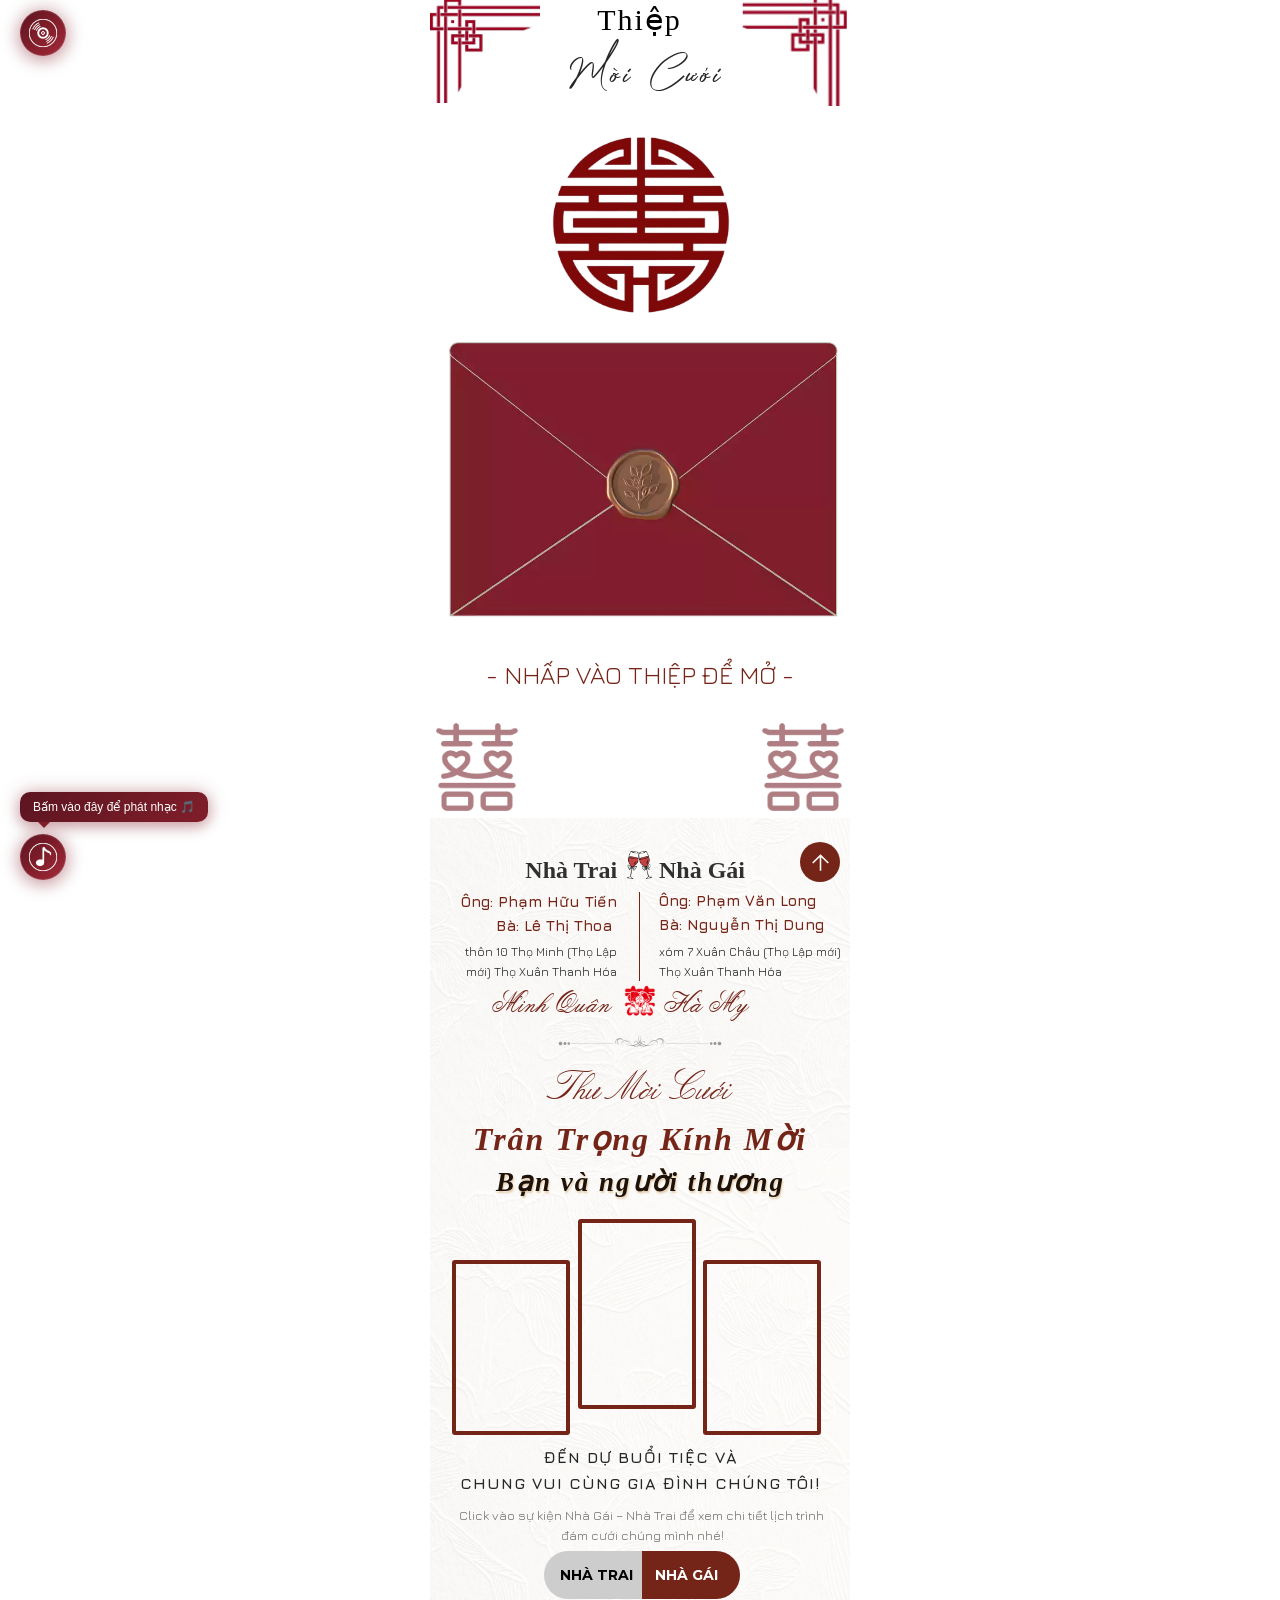
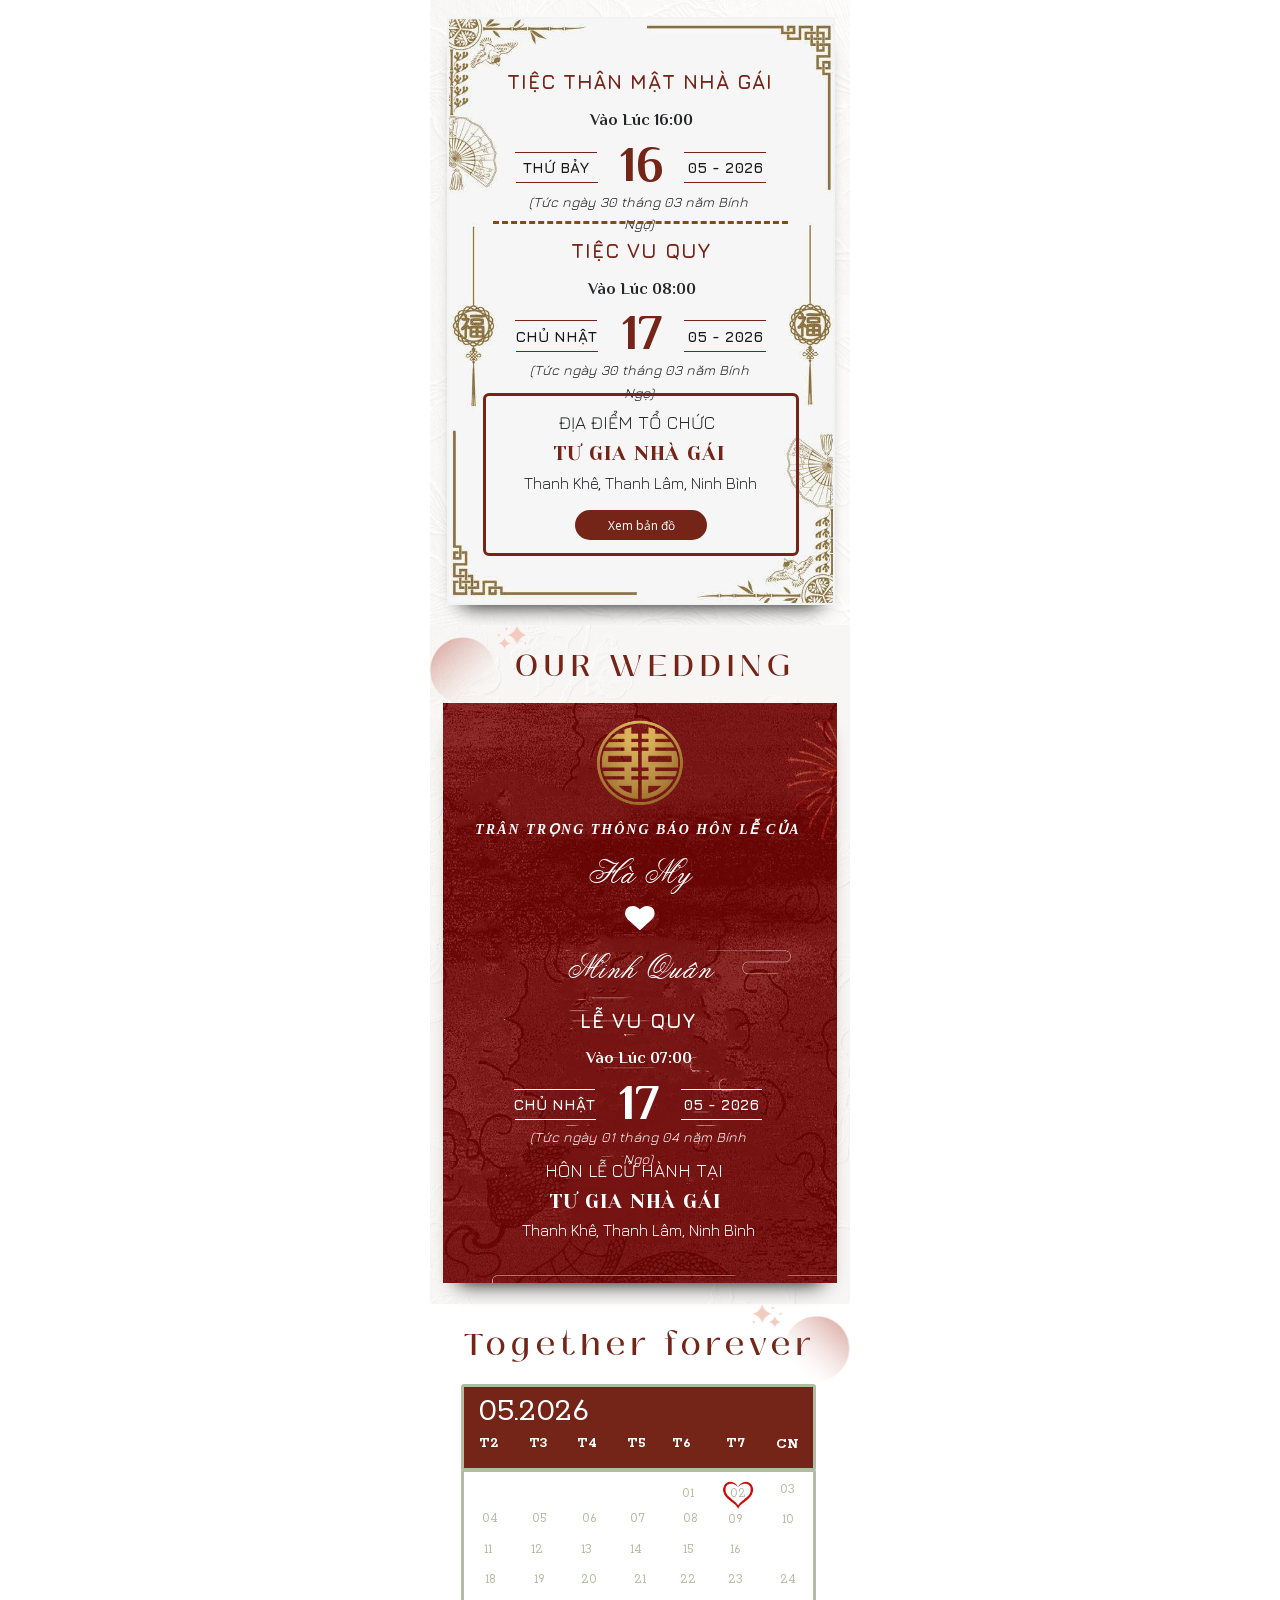
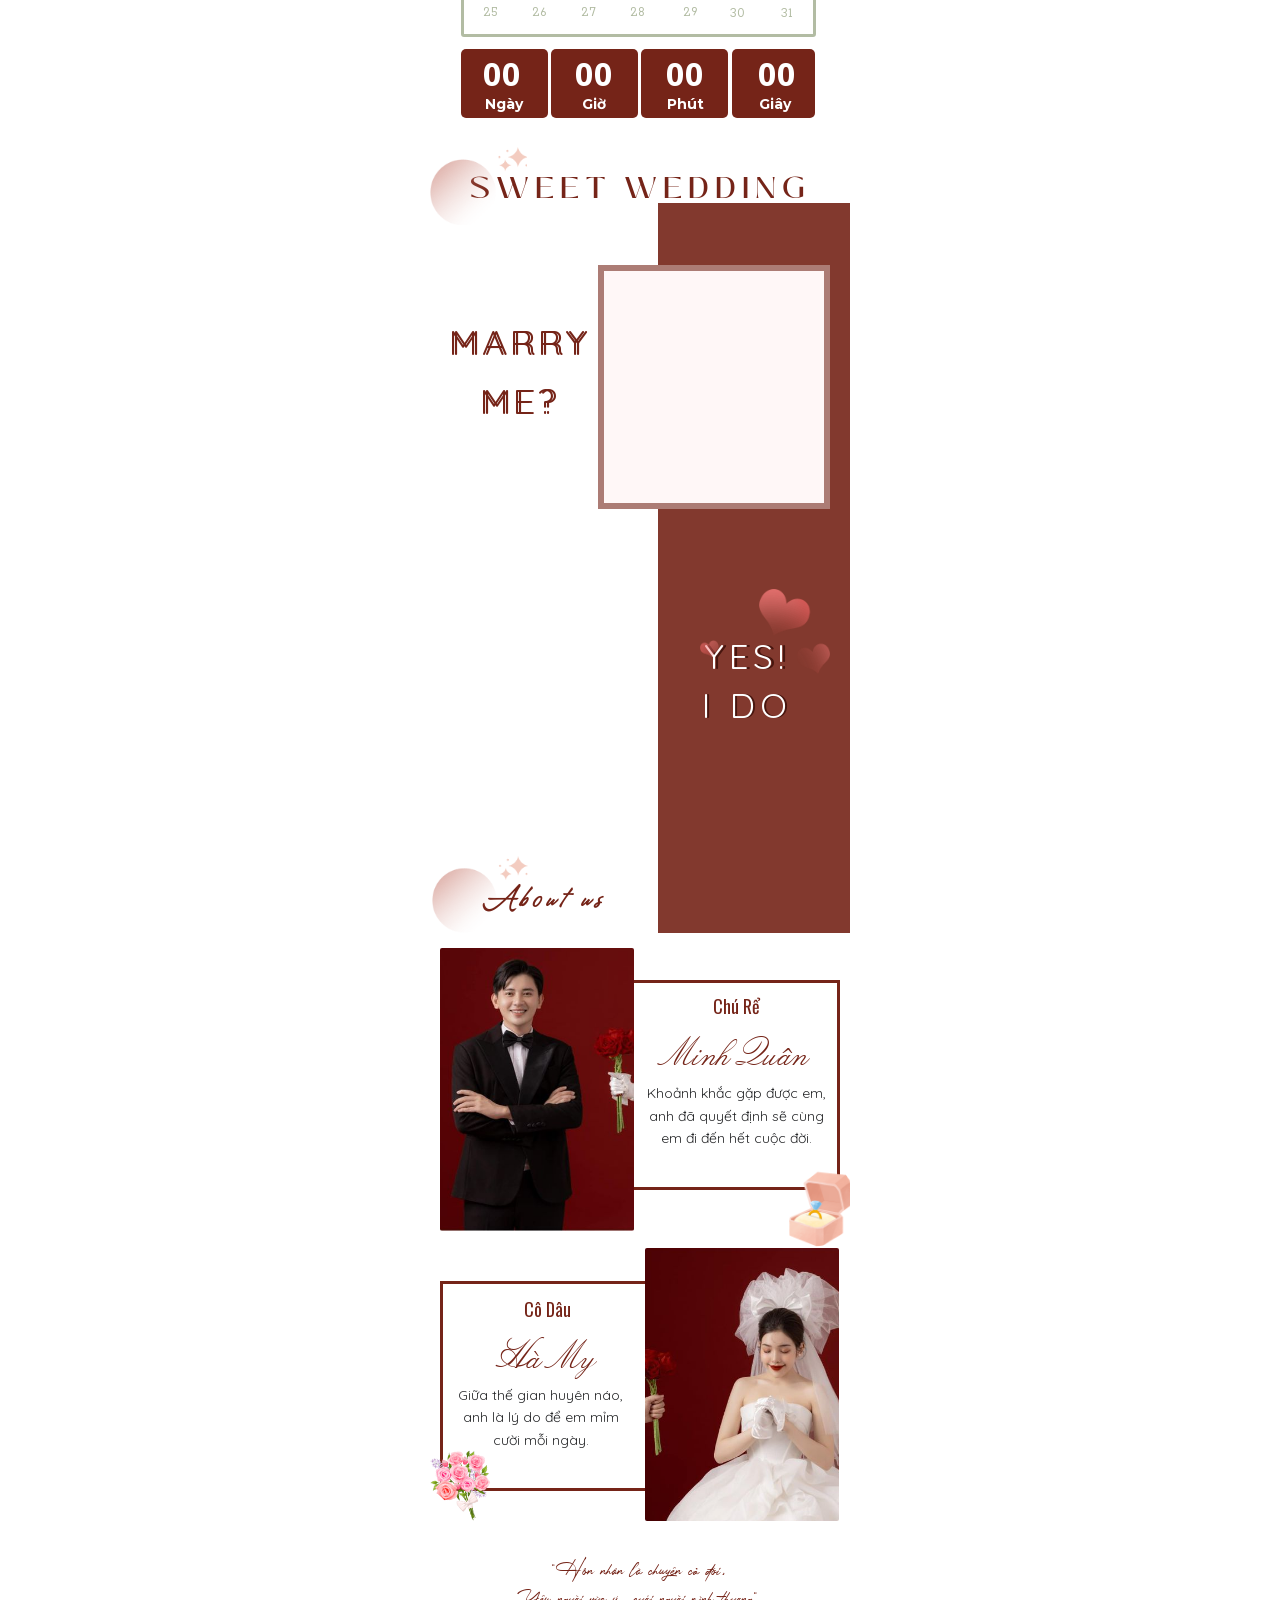
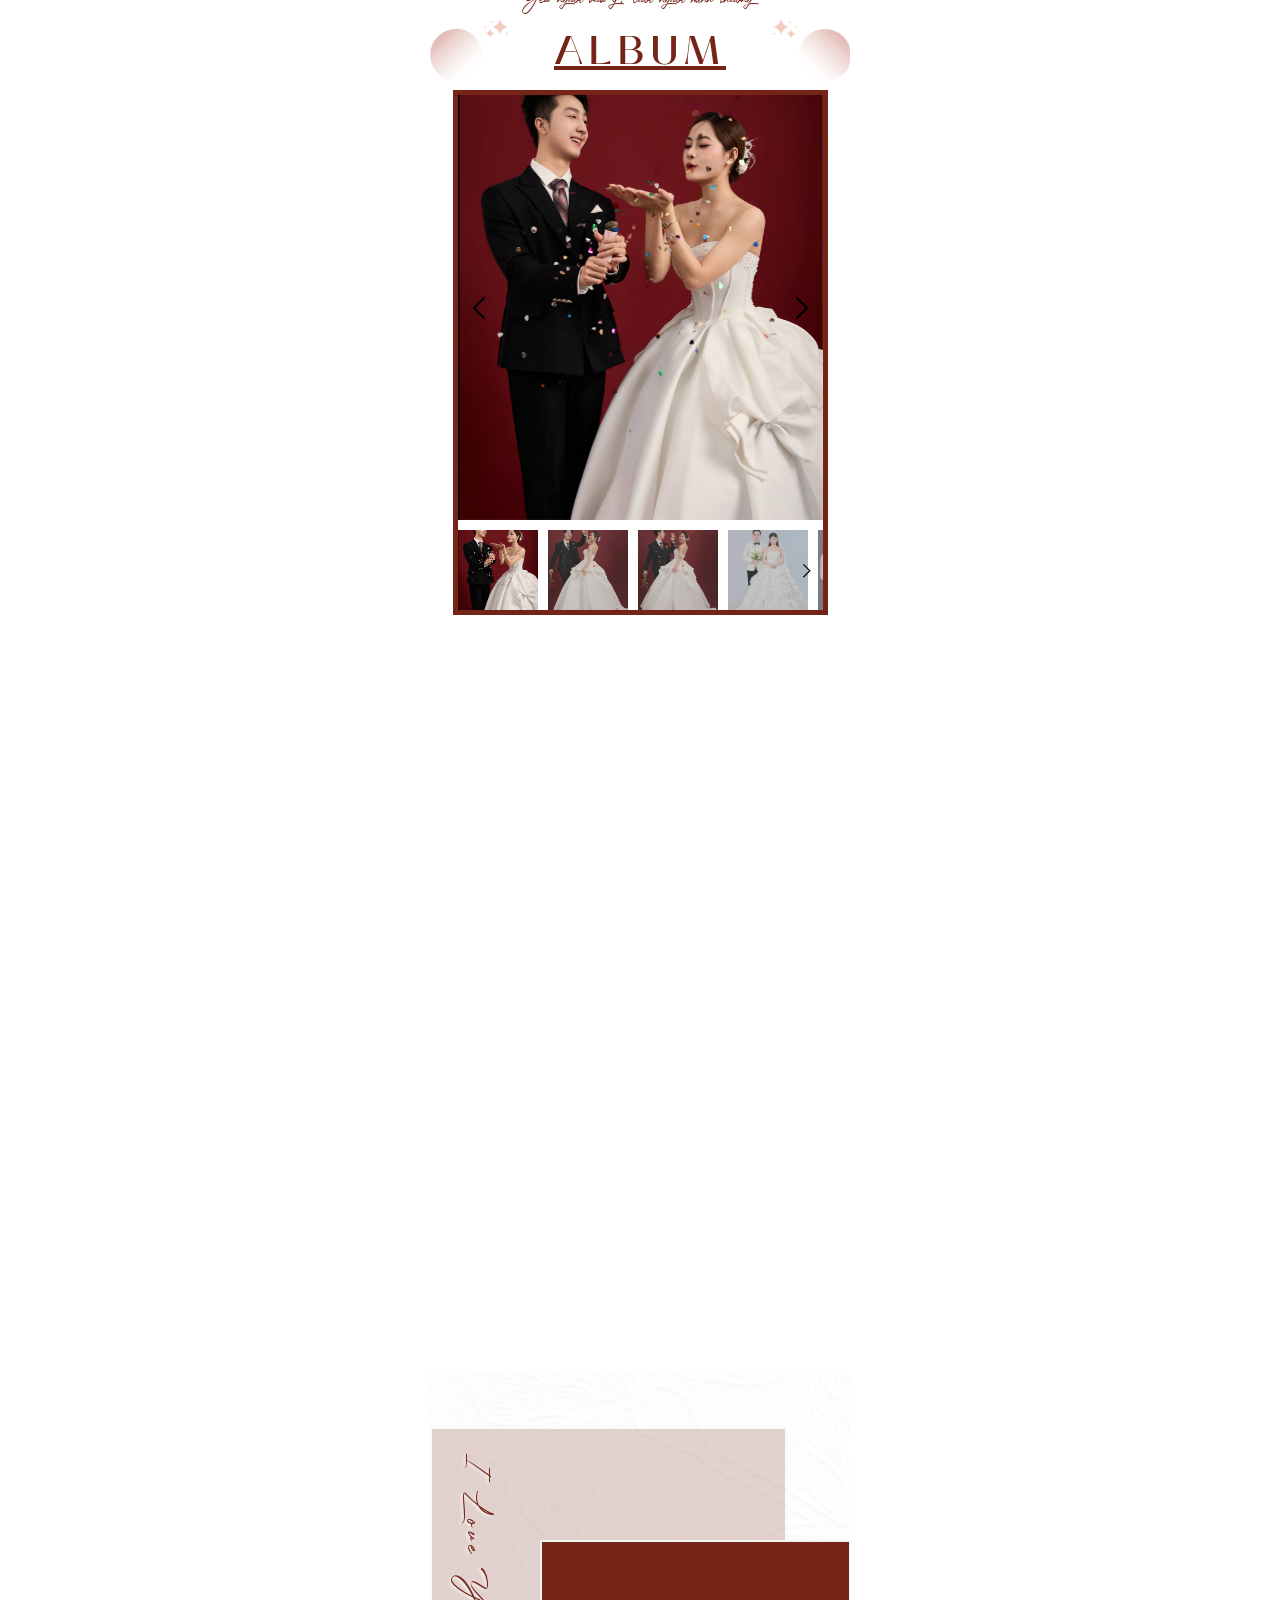
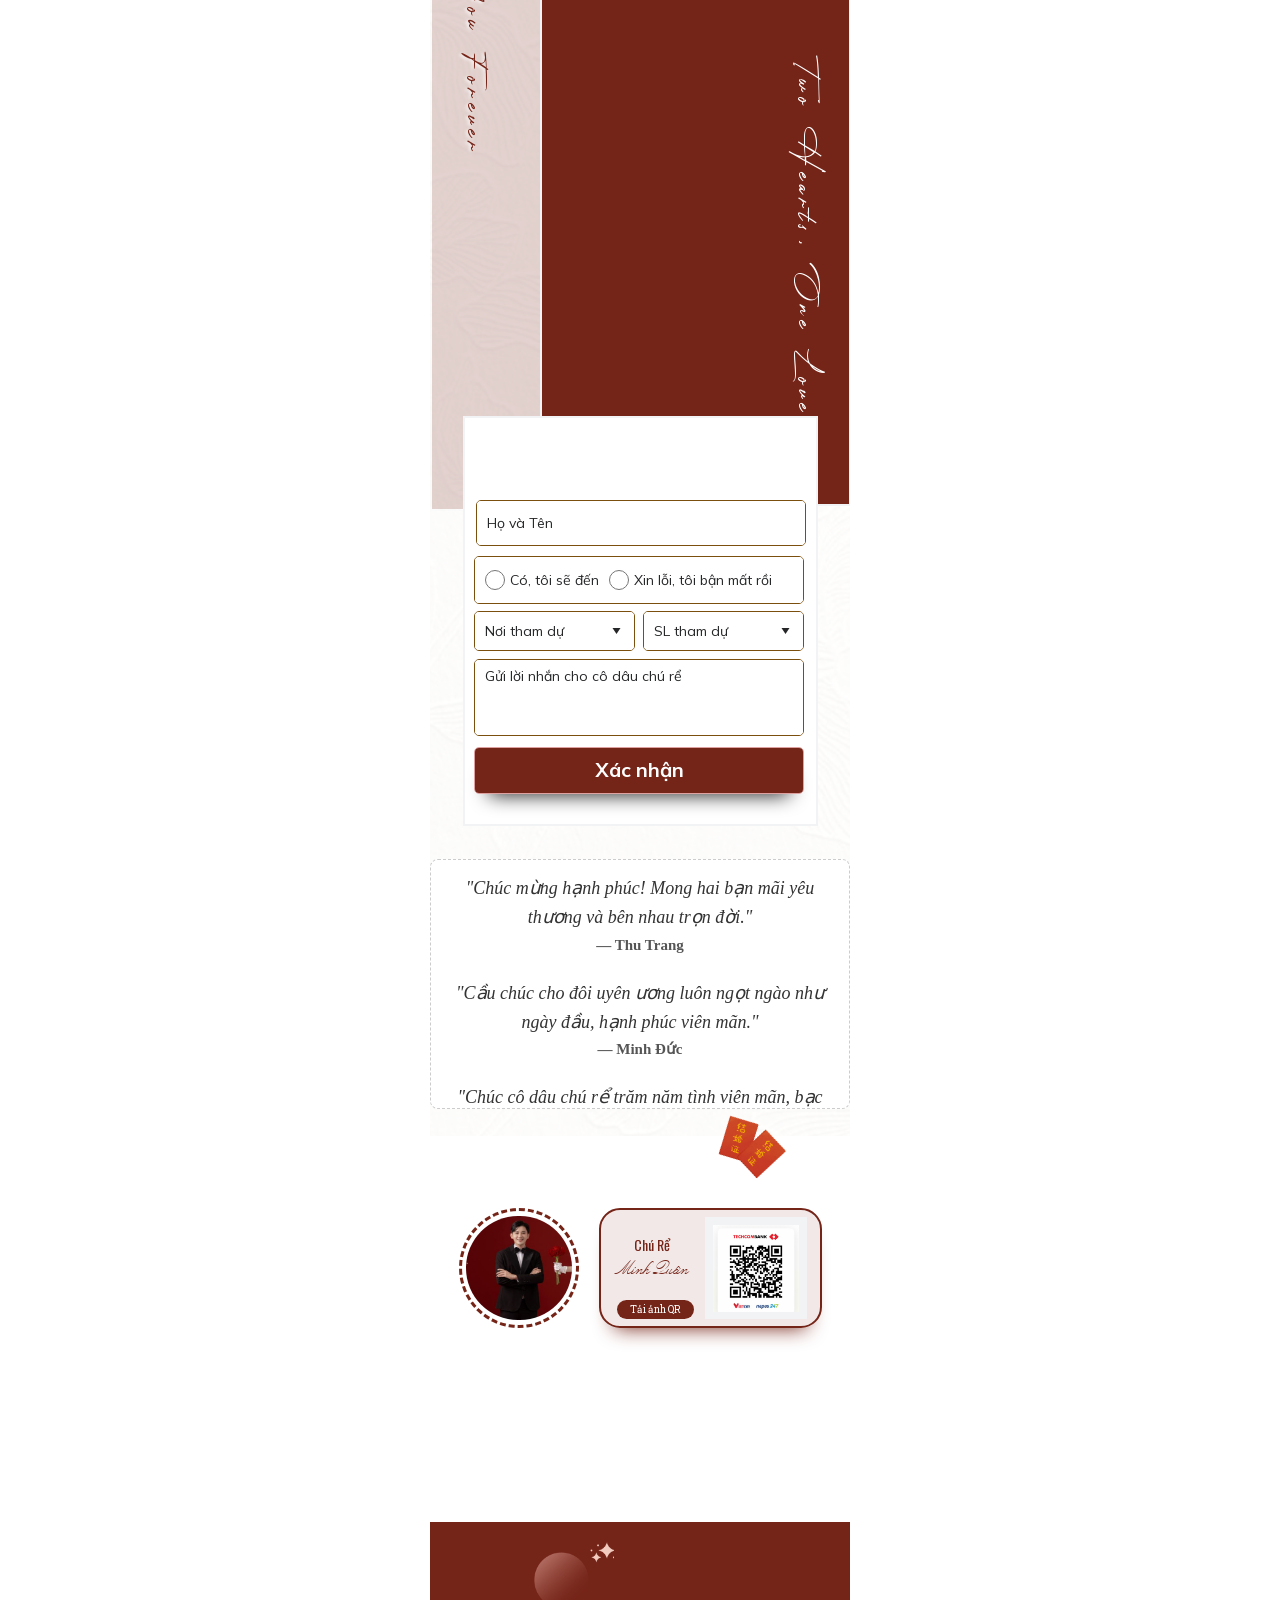
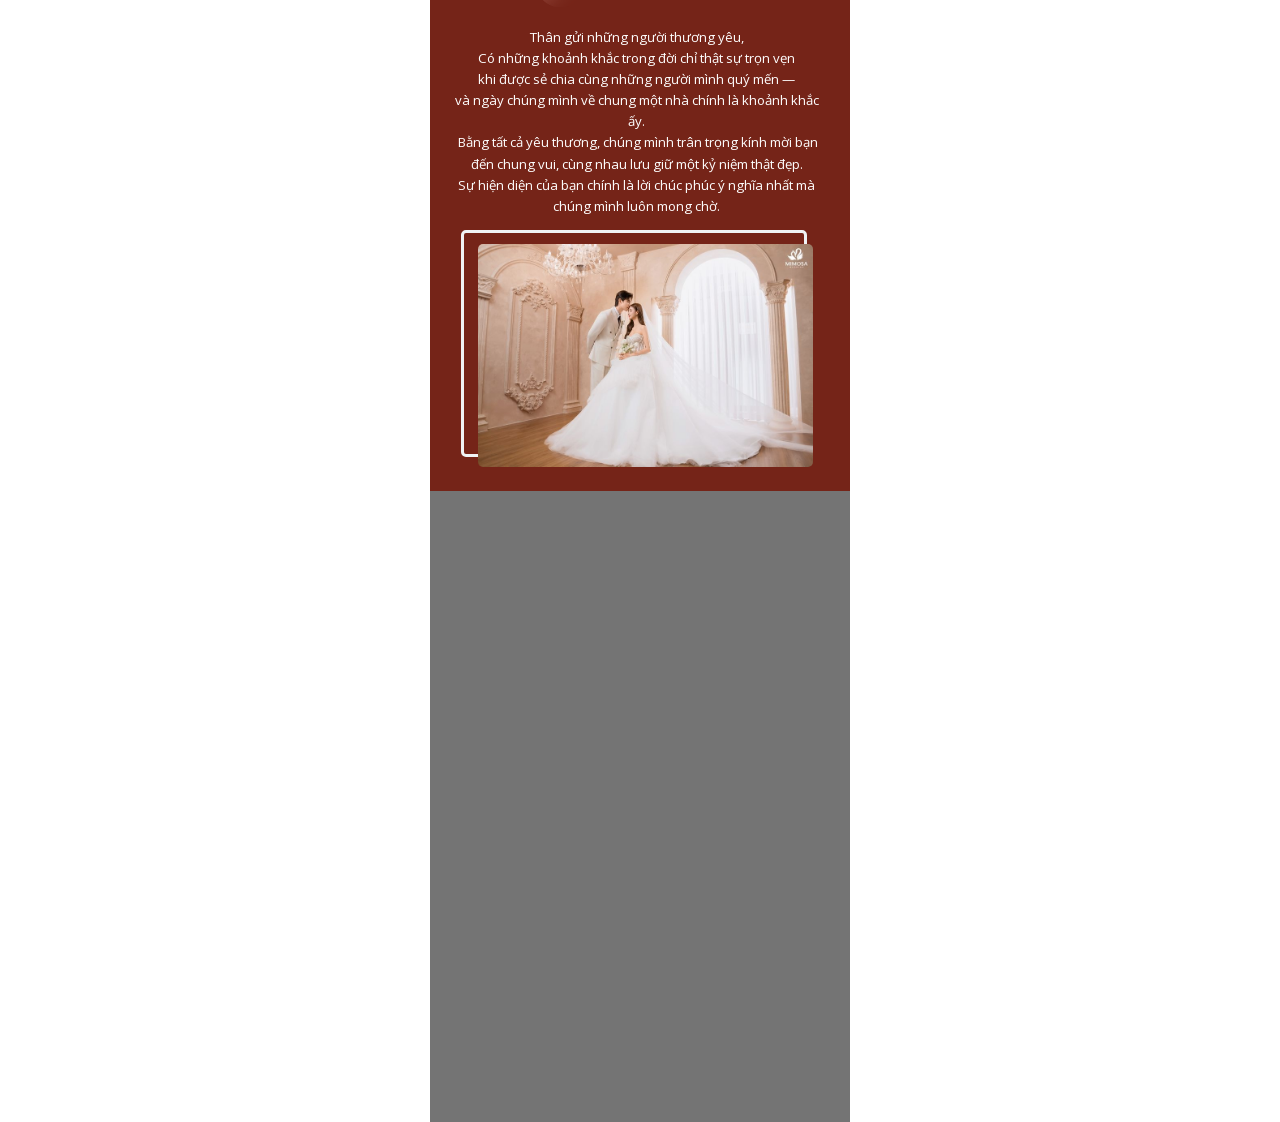
==== commit 65b071a2: "Cập nhật thiệp: QR thanh toán, tên cô dâu chú rể, lời chúc, bìa mở đầu - Thay tất cả mã QR (Chú Rể +" ====
--- a/docs/index.html
+++ b/docs/index.html
@@ -1,18 +1,8 @@
-<!DOCTYPE html><html lang="vi"><head><meta charset="UTF-8"><title>Thiệp Mời Cưới Mẫu RedLove - GÓI VIP</title><meta http-equiv="Cache-Control" content="no-cache"><meta http-equiv="X-UA-Compatible" content="IE=edge"><meta http-equiv="Expires" content="-1"><meta name="keywords" content="Thiệp cưới online, website đám cưới, thiệp cưới điện tử, thiệp cưới, đám cưới, happweddingday"><meta name="description" content="TRÂN TRỌNG KÍNH MỜI❤️"><meta name='viewport' content='width=device-width, initial-scale=1' /><script type='text/javascript'>window.ladi_viewport=function(b){var a=document;b=b?b:'innerWidth';var c=window[b];var d=true;if(typeof window.ladi_is_desktop=="undefined"||window.ladi_is_desktop==undefined){window.ladi_is_desktop=!d;}var e=960;var f=420;var g='';if(!d){g="width="+e+",user-scalable=no,initial-scale=1.0";}else{var h=1;var i=f;if(i!=c){h=c / i;}g="width="+i+",user-scalable=no,initial-scale="+h+",minimum-scale="+h+",maximum-scale="+h;}var j=a.getElementById("viewport");if(!j){j=a.createElement("meta");j.id="viewport";j.name="viewport";a.head.appendChild(j);}j.setAttribute("content",g);};window.ladi_viewport();window.ladi_fbq_data = [];window.ladi_fbq = function () {window.ladi_fbq_data.push(arguments);};window.ladi_ttq_data = [];window.ladi_ttq = function () {window.ladi_ttq_data.push(arguments);};</script><link rel="canonical" href="redlove-vip.html" /><meta property="og:url" content="https://hwd.happyweddingday.vn/redlove-vip" /><meta property="og:title" content="Thiệp Mời Cưới Mẫu RedLove - GÓI VIP" /><meta property="og:type" content="website" /><meta property="og:image" content="https://static.ladipage.net/6833feb01c8070001239a3de/org-website-mau-20260111170705-frn9y.png"><meta property="og:description" content="TRÂN TRỌNG KÍNH MỜI❤️" /><meta name="format-detection" content="telephone=no" /><link rel="icon" type="image/x-icon" href="./static.ladipage.net/6833feb01c8070001239a3de/finalogo-20241104054341-wpwqp-removebg-preview-20241116060353-xv1qa-20250616131140-6t3fy.png"/><link rel="shortcut icon" href="./static.ladipage.net/6833feb01c8070001239a3de/finalogo-20241104054341-wpwqp-removebg-preview-20241116060353-xv1qa-20250616131140-6t3fy.png"/><link rel="apple-touch-icon" href="./static.ladipage.net/6833feb01c8070001239a3de/finalogo-20241104054341-wpwqp-removebg-preview-20241116060353-xv1qa-20250616131140-6t3fy.png"/><link rel="apple-touch-icon-precomposed" href="./static.ladipage.net/6833feb01c8070001239a3de/finalogo-20241104054341-wpwqp-removebg-preview-20241116060353-xv1qa-20250616131140-6t3fy.png"/><meta name="msapplication-TileImage" content="https://static.ladipage.net/6833feb01c8070001239a3de/finalogo-20241104054341-wpwqp-removebg-preview-20241116060353-xv1qa-20250616131140-6t3fy.png"/><meta name="revisit-after" content="days"/><link rel="dns-prefetch"><link rel="preconnect" href="https://fonts.googleapis.com/" crossorigin><link rel="preconnect" href="https://fonts.gstatic.com/" crossorigin><link rel="preconnect" href="https://w.ladicdn.com/" crossorigin><link rel="preconnect" href="https://s.ladicdn.com/" crossorigin><link rel="preconnect" href="https://api1.ldpform.com/" crossorigin><link rel="preconnect" href="https://a.ladipage.com/" crossorigin><link rel="preconnect" href="https://api.sales.ldpform.net/" crossorigin><link rel="preload" href="./fonts.googleapis.com/css2%3Ffamily=Open+Sans:wght@400%3B700&amp;family=Hepta+Slab:wght@400%3B700&amp;family=Jura:wght@400%3B700&amp;family=Oswald:wght@400%3B700&amp;family=Quicksand:wght@400%3B700&amp;family=Philosopher:wght@400%3B700&amp;family=Mulish:wght@400%3B700&amp;family=Roboto+Slab:wght@400%3B7.css" as="style" onload="this.onload = null; this.rel = 'stylesheet';"><link rel="preload" href="./w.ladicdn.com/v5/source/ladipagev3.min.js%3Fv=1780027095478" as="script"><style id="style_ladi" type="text/css">a,abbr,acronym,address,applet,article,aside,audio,b,big,blockquote,body,button,canvas,caption,center,cite,code,dd,del,details,dfn,div,dl,dt,em,embed,fieldset,figcaption,figure,footer,form,h1,h2,h3,h4,h5,h6,header,hgroup,html,i,iframe,img,input,ins,kbd,label,legend,li,mark,menu,nav,object,ol,output,p,pre,q,ruby,s,samp,section,select,small,span,strike,strong,sub,summary,sup,table,tbody,td,textarea,tfoot,th,thead,time,tr,tt,u,ul,var,video{margin:0;padding:0;border:0;outline:0;font-size:100%;font:inherit;vertical-align:baseline;box-sizing:border-box;-webkit-font-smoothing:antialiased;-moz-osx-font-smoothing:grayscale}article,aside,details,figcaption,figure,footer,header,hgroup,menu,nav,section{display:block}body{line-height:1}a{text-decoration:none}ol,ul{list-style:none}blockquote,q{quotes:none}blockquote:after,blockquote:before,q:after,q:before{content:'';content:none}table{border-collapse:collapse;border-spacing:0}.ladi-loading{z-index:900000000000;position:fixed;width:100%;height:100%;top:0;left:0;background-color:rgba(0,0,0,.1)}.ladi-loading .loading{width:80px;height:80px;top:0;left:0;bottom:0;right:0;margin:auto;overflow:hidden;position:absolute}.ladi-loading .loading div{position:absolute;width:6px;height:6px;background:#fff;border-radius:50%;animation:ladi-loading 1.2s linear infinite}.ladi-loading .loading div:nth-child(1){animation-delay:0s;top:37px;left:66px}.ladi-loading .loading div:nth-child(2){animation-delay:-.1s;top:22px;left:62px}.ladi-loading .loading div:nth-child(3){animation-delay:-.2s;top:11px;left:52px}.ladi-loading .loading div:nth-child(4){animation-delay:-.3s;top:7px;left:37px}.ladi-loading .loading div:nth-child(5){animation-delay:-.4s;top:11px;left:22px}.ladi-loading .loading div:nth-child(6){animation-delay:-.5s;top:22px;left:11px}.ladi-loading .loading div:nth-child(7){animation-delay:-.6s;top:37px;left:7px}.ladi-loading .loading div:nth-child(8){animation-delay:-.7s;top:52px;left:11px}.ladi-loading .loading div:nth-child(9){animation-delay:-.8s;top:62px;left:22px}.ladi-loading .loading div:nth-child(10){animation-delay:-.9s;top:66px;left:37px}.ladi-loading .loading div:nth-child(11){animation-delay:-1s;top:62px;left:52px}.ladi-loading .loading div:nth-child(12){animation-delay:-1.1s;top:52px;left:62px}@keyframes ladi-loading{0%,100%,20%,80%{transform:scale(1)}50%{transform:scale(1.5)}}.ladipage-message{position:fixed;width:100%;height:100%;top:0;left:0;z-index:10000000000;background:rgba(0,0,0,.3)}.ladipage-message .ladipage-message-box{width:400px;max-width:calc(100% - 50px);height:160px;border:1px solid rgba(0,0,0,.3);background-color:#fff;position:fixed;top:calc(50% - 155px);left:0;right:0;margin:auto;border-radius:10px}.ladipage-message .ladipage-message-box span{display:block;background-color:rgba(6,21,40,.05);color:#000;padding:12px 15px;font-weight:600;font-size:16px;line-height:16px;border-top-left-radius:10px;border-top-right-radius:10px}.ladipage-message .ladipage-message-box .ladipage-message-text{display:-webkit-box;font-size:14px;padding:0 20px;margin-top:16px;line-height:20px;-webkit-line-clamp:3;-webkit-box-orient:vertical;overflow:hidden;text-overflow:ellipsis;word-break:break-word}.ladipage-message .ladipage-message-box .ladipage-message-close{display:block;position:absolute;right:15px;bottom:10px;margin:0 auto;padding:10px 0;border:none;width:80px;text-transform:uppercase;text-align:center;color:#000;background-color:#e6e6e6;border-radius:5px;text-decoration:none;font-size:14px;line-height:14px;font-weight:600;cursor:pointer;outline:0}.lightbox-screen{display:none;position:fixed;width:100%;height:100%;top:0;left:0;bottom:0;right:0;margin:auto;z-index:9000000080;background:#7f7f7f;user-select:none;-webkit-user-select:none;-moz-user-select:none;-ms-user-select:none}.lightbox-screen *{user-select:none;-webkit-user-select:none;-moz-user-select:none;-ms-user-select:none}.lightbox-screen img{-webkit-user-drag:none;-khtml-user-drag:none;-moz-user-drag:none;-o-user-drag:none;user-drag:none;pointer-events:auto}.lightbox-screen .lightbox-close{position:absolute;z-index:9000000090;cursor:pointer}.lightbox-screen .lightbox-hidden{display:none}.lightbox-screen .lightbox-close{width:16px;height:16px;margin:10px;background-repeat:no-repeat;background-position:center center;background-image:url("data:image/svg+xml;utf8, %3Csvg%20width%3D%2224%22%20height%3D%2224%22%20viewBox%3D%220%200%2024%2024%22%20xmlns%3D%22http%3A%2F%2Fwww.w3.org%2F2000%2Fsvg%22%20fill%3D%22%23fff%22%3E%3Cpath%20fill-rule%3D%22evenodd%22%20clip-rule%3D%22evenodd%22%20d%3D%22M23.4144%202.00015L2.00015%2023.4144L0.585938%2022.0002L22.0002%200.585938L23.4144%202.00015Z%22%3E%3C%2Fpath%3E%3Cpath%20fill-rule%3D%22evenodd%22%20clip-rule%3D%22evenodd%22%20d%3D%22M2.00015%200.585938L23.4144%2022.0002L22.0002%2023.4144L0.585938%202.00015L2.00015%200.585938Z%22%3E%3C%2Fpath%3E%3C%2Fsvg%3E")}.lightbox-screen img.lightbox-item{max-width:none}.lightbox-gallery-track{touch-action:none;display:flex;align-items:center;justify-content:center}.lightbox-gallery-track .lightbox-gallery-preview,.lightbox-gallery-track .lightbox-item{will-change:transform;backface-visibility:hidden;margin:0!important;transform-origin:center center;position:absolute;left:50%;top:50%}.lightbox-nav-btn{position:fixed;top:50%;transform:translateY(-50%);width:50px;height:50px;background-color:rgba(0,0,0,.5);color:#fff;border-radius:50%;display:flex;justify-content:center;align-items:center;cursor:pointer;z-index:9999;user-select:none;font-size:24px;font-weight:700}.lightbox-nav-btn:hover{background-color:rgba(0,0,0,.8)}.lightbox-prev{left:20px}.lightbox-next{right:20px}*{-webkit-tap-highlight-color:#fff0}body{font-size:12px;-ms-text-size-adjust:none;-moz-text-size-adjust:none;-o-text-size-adjust:none;-webkit-text-size-adjust:none;background-color:#fff}.overflow-hidden{overflow:hidden}.ladi-transition{transition:all 150ms linear 0s}.z-index-1{z-index:1}.opacity-0{opacity:0}.height-0{height:0!important}.pointer-events-none{pointer-events:none}.transition-parent-collapse-height{transition:height 150ms linear 0s}.transition-parent-collapse-top{transition:top 150ms linear 0s}.transition-readmore{transition:height 350ms linear 0s}.transition-collapse{transition:height 150ms linear 0s}body.grab{cursor:grab}.ladi-wraper{width:100%;min-height:100%;overflow:hidden;touch-action:manipulation}.ladi-container{position:relative;margin:0 auto;height:100%}.ladi-overlay{position:absolute;top:0;left:0;height:100%;width:100%;pointer-events:none}.ladi-element{position:absolute}@media (hover: hover) {.ladi-check-hover {opacity: 0;}}.ladi-section {margin: 0 auto;position: relative;}.ladi-section[data-tab-id]{display: none;}.ladi-section.selected[data-tab-id]{display: block;}.ladi-section .ladi-section-background {position: absolute;width: 100%;height: 100%;top: 0;left: 0;pointer-events: none;overflow: hidden;}.ladi-gallery {position: absolute;width: 100%;height: 100%;overflow: hidden;}.ladi-gallery .ladi-gallery-view {position: absolute;overflow: hidden;}.ladi-gallery .ladi-gallery-view > .ladi-gallery-view-item {background-size: cover;background-repeat: no-repeat;background-position: center center;width: 100%;height: 100%;position: relative;display: none;transition: transform 500ms ease-in-out;-webkit-backface-visibility: hidden;backface-visibility: hidden;-webkit-perspective: 1000px;perspective: 1000px;}.ladi-gallery .ladi-gallery-view > .ladi-gallery-view-item.play-video {cursor: pointer;}.ladi-gallery .ladi-gallery-view > .ladi-gallery-view-item.play-video:after {content: '';position: absolute;top: 0;left: 0;right: 0;bottom: 0;margin: auto;width: 60px;height: 60px;background: url(./w.ladicdn.com/source/ladipage-play.svg%3Fv=1.0) no-repeat center center;background-size: contain;pointer-events: none;cursor: pointer;}.ladi-gallery .ladi-gallery-view > .ladi-gallery-view-item.next, .ladi-gallery .ladi-gallery-view > .ladi-gallery-view-item.selected.right {left: 0;transform: translate3d(100%, 0, 0);}.ladi-gallery .ladi-gallery-view > .ladi-gallery-view-item.prev, .ladi-gallery .ladi-gallery-view > .ladi-gallery-view-item.selected.left {left: 0;transform: translate3d(-100%, 0, 0);}.ladi-gallery .ladi-gallery-view > .ladi-gallery-view-item.next.left, .ladi-gallery .ladi-gallery-view > .ladi-gallery-view-item.prev.right, .ladi-gallery .ladi-gallery-view > .ladi-gallery-view-item.selected {left: 0;transform: translate3d(0, 0, 0);}.ladi-gallery .ladi-gallery-view > .selected, .ladi-gallery .ladi-gallery-view > .next, .ladi-gallery .ladi-gallery-view > .prev {display: block;}.ladi-gallery .ladi-gallery-view > .selected {left: 0;}.ladi-gallery .ladi-gallery-view > .next, .ladi-gallery .ladi-gallery-view > .prev {position: absolute;top: 0;width: 100%;}.ladi-gallery .ladi-gallery-view > .next {left: 100%;}.ladi-gallery .ladi-gallery-view > .prev {left: -100%;}.ladi-gallery .ladi-gallery-view > .next.left, .ladi-gallery .ladi-gallery-view > .prev.right {left: 0;}.ladi-gallery .ladi-gallery-view > .selected.left {left: -100%;}.ladi-gallery .ladi-gallery-view > .selected.right {left: 100%;}.ladi-gallery .ladi-gallery-control {position: absolute;overflow: hidden;}.ladi-gallery .ladi-gallery-view .ladi-gallery-view-arrow {position: absolute;top: calc(50% - (33px) / 2);cursor: pointer;z-index: 90000040;}.ladi-gallery .ladi-gallery-view .ladi-gallery-view-arrow-left {left: 5px;transform: rotateY(180deg);-webkit-transform: rotateY(180deg);}.ladi-gallery .ladi-gallery-view .ladi-gallery-view-arrow-right {right: 5px;}.ladi-gallery .ladi-gallery-control .ladi-gallery-control-arrow {position: absolute;cursor: pointer;z-index: 90000040;}.ladi-gallery .ladi-gallery-control .ladi-gallery-control-box {position: relative;}.ladi-gallery .ladi-gallery-control .ladi-gallery-control-box .ladi-gallery-control-item {background-size: cover;background-repeat: no-repeat;background-position: center center;float: left;position: relative;cursor: pointer;filter: invert(15%);}.ladi-gallery .ladi-gallery-control .ladi-gallery-control-box .ladi-gallery-control-item.play-video:after {content: '';position: absolute;top: 0;left: 0;right: 0;bottom: 0;margin: auto;width: 30px;height: 30px;background: url(./w.ladicdn.com/source/ladipage-play.svg%3Fv=1.0) no-repeat center center;background-size: contain;pointer-events: none;cursor: pointer;}.ladi-gallery .ladi-gallery-control .ladi-gallery-control-box .ladi-gallery-control-item:hover {filter: none;}.ladi-gallery .ladi-gallery-control .ladi-gallery-control-box .ladi-gallery-control-item.selected {filter: none;}.ladi-gallery .ladi-gallery-control .ladi-gallery-control-box .ladi-gallery-control-item:last-child {margin-right: 0 !important;margin-bottom: 0 !important;;}.ladi-gallery .ladi-gallery-view .ladi-gallery-view-arrow, .ladi-gallery .ladi-gallery-control .ladi-gallery-control-arrow {width: 33px;height: 33px;background-repeat: no-repeat;background-position: center center;background-image: url("data:image/svg+xml;utf8, %3Csvg%20width%3D%2224%22%20height%3D%2224%22%20viewBox%3D%220%200%2024%2024%22%20xmlns%3D%22http%3A%2F%2Fwww.w3.org%2F2000%2Fsvg%22%20fill%3D%22%23000%22%3E%3Cpath%20fill-rule%3D%22evenodd%22%20clip-rule%3D%22evenodd%22%20d%3D%22M7.00015%200.585938L18.4144%2012.0002L7.00015%2023.4144L5.58594%2022.0002L15.5859%2012.0002L5.58594%202.00015L7.00015%200.585938Z%22%3E%3C%2Fpath%3E%3C%2Fsvg%3E");}.ladi-gallery.ladi-gallery-bottom .ladi-gallery-view {top: 0;width: 100%;}.ladi-gallery.ladi-gallery-bottom .ladi-gallery-control {width: 100%;bottom: 0;}.ladi-gallery.ladi-gallery-bottom .ladi-gallery-control .ladi-gallery-control-arrow {top: calc(50% - (33px) / 2);}.ladi-gallery.ladi-gallery-bottom .ladi-gallery-control .ladi-gallery-control-arrow-left {left: 0px;transform: rotateY(180deg) scale(0.6);-webkit-transform: rotateY(180deg) scale(0.6);}.ladi-gallery.ladi-gallery-bottom .ladi-gallery-control .ladi-gallery-control-arrow-right {right: 0px;transform: scale(0.6);-webkit-transform: scale(0.6);}.ladi-gallery.ladi-gallery-bottom .ladi-gallery-control .ladi-gallery-control-box {display: -webkit-inline-flex;display: inline-flex;left: 0;transition: left 150ms ease-in-out;}.ladi-box {position: absolute;width: 100%;height: 100%;overflow: hidden;}#SECTION_POPUP .ladi-container {z-index: 90000070;}#SECTION_POPUP .ladi-container > .ladi-element {z-index: 90000070;position: fixed;display: none;}#SECTION_POPUP .ladi-container > .ladi-element[data-fixed-close="true"] {position: relative !important;}#SECTION_POPUP .ladi-container > .ladi-element.hide-visibility {display: block !important;visibility: hidden !important;}#SECTION_POPUP .popup-close {position: absolute;right: 0px;top: 0px;z-index: 9000000080;cursor: pointer;width: 16px;height: 16px;margin: 10px;background-repeat: no-repeat;background-position: center center;background-image: url("data:image/svg+xml;utf8, %3Csvg%20width%3D%2224%22%20height%3D%2224%22%20viewBox%3D%220%200%2024%2024%22%20xmlns%3D%22http%3A%2F%2Fwww.w3.org%2F2000%2Fsvg%22%20fill%3D%22%23000%22%3E%3Cpath%20fill-rule%3D%22evenodd%22%20clip-rule%3D%22evenodd%22%20d%3D%22M23.4144%202.00015L2.00015%2023.4144L0.585938%2022.0002L22.0002%200.585938L23.4144%202.00015Z%22%3E%3C%2Fpath%3E%3Cpath%20fill-rule%3D%22evenodd%22%20clip-rule%3D%22evenodd%22%20d%3D%22M2.00015%200.585938L23.4144%2022.0002L22.0002%2023.4144L0.585938%202.00015L2.00015%200.585938Z%22%3E%3C%2Fpath%3E%3C%2Fsvg%3E");}.ladi-popup {position: absolute;width: 100%;height: 100%;}.ladi-popup .ladi-popup-background {height: 100%;width: 100%;pointer-events: none;}.ladi-countdown {position: absolute;width: 100%;height: 100%;display: flex;}.ladi-countdown .ladi-countdown-background {position: absolute;width: 100%;height: 100%;top: 0;left: 0;background-size: inherit;background-attachment: inherit;background-origin: inherit;display: table;pointer-events: none;}.ladi-countdown .ladi-countdown-text {position: absolute;width: 100%;height: 100%;text-decoration: inherit;display: table;pointer-events: none;}.ladi-countdown .ladi-countdown-text span {display: table-cell;vertical-align: middle;}.ladi-countdown > .ladi-element {text-decoration: inherit;background-size: inherit;background-attachment: inherit;background-origin: inherit;position: relative;display: inline-block;}.ladi-countdown > .ladi-element:last-child {margin-right: 0px !important;}.ladi-button{position:absolute;width:100%;height:100%;overflow:hidden}.ladi-button:active{transform:translateY(2px);transition:transform .2s linear}.ladi-button .ladi-button-background{height:100%;width:100%;pointer-events:none;transition:inherit}.ladi-button>.ladi-button-headline,.ladi-button>.ladi-button-shape{width:100%!important;height:100%!important;top:0!important;left:0!important;display:table;user-select:none;-webkit-user-select:none;-moz-user-select:none;-ms-user-select:none}.ladi-button>.ladi-button-shape .ladi-shape{margin:auto;top:0;bottom:0}.ladi-button>.ladi-button-headline .ladi-headline{display:table-cell;vertical-align:middle}.ladi-checkout-product-cart-icon .ladi-cart-number{position:absolute;top:-2px;right:-7px;background:#f36e36;text-align:center;min-width:18px;min-height:18px;font-size:12px;font-weight:700;color:#fff;border-radius:100%;z-index:90000000;padding:3px 4px}.ladi-checkout-product-add-to-cart .ladi-button .loading-dots{width:100%;height:100%;top:0;left:0;position:absolute;display:flex;align-items:center;justify-content:center}.ladi-checkout-product-add-to-cart .ladi-button .loading-dots p{display:inline-block;font-size:32px;line-height:1;animation:.6s infinite loading}.ladi-checkout-product-add-to-cart .ladi-button .loading-dots p:first-child{animation-delay:0s}.ladi-checkout-product-add-to-cart .ladi-button .loading-dots p:nth-child(2){animation-delay:.2s}.ladi-checkout-product-add-to-cart .ladi-button .loading-dots p:nth-child(3){animation-delay:.4s}@keyframes loading{0%,100%{opacity:0}50%{opacity:1}}.ladi-form .ladi-form-checkout-bump-offer-check.multiple.checked:before,.ladi-form .ladi-form-checkout-payment-check.multiple.checked:before{--url:url("data:image/svg+xml,%0A%3Csvg%20width%3D%2224%22%20height%3D%2224%22%20viewBox%3D%220%200%2024%2024%22%20fill%3D%22none%22%20xmlns%3D%22http%3A%2F%2Fwww.w3.org%2F2000%2Fsvg%22%3E%0A%3Cpath%20d%3D%22M18.71%207.20998C18.617%207.11625%2018.5064%207.04186%2018.3846%206.99109C18.2627%206.94032%2018.132%206.91418%2018%206.91418C17.868%206.91418%2017.7373%206.94032%2017.6154%206.99109C17.4936%207.04186%2017.383%207.11625%2017.29%207.20998L9.84%2014.67L6.71%2011.53C6.61348%2011.4367%206.49954%2011.3634%206.37468%2011.3142C6.24983%2011.265%206.1165%2011.2409%205.98232%2011.2432C5.84814%2011.2455%205.71573%2011.2743%205.59265%2011.3278C5.46957%2011.3812%205.35824%2011.4585%205.265%2011.555C5.17176%2011.6515%205.09845%2011.7654%205.04924%2011.8903C5.00004%2012.0152%204.97591%2012.1485%204.97823%2012.2827C4.98055%2012.4168%205.00928%2012.5492%205.06277%2012.6723C5.11627%2012.7954%205.19348%2012.9067%205.29%2013L9.13%2016.84C9.22296%2016.9337%209.33356%2017.0081%209.45542%2017.0589C9.57728%2017.1096%209.70799%2017.1358%209.84%2017.1358C9.97201%2017.1358%2010.1027%2017.1096%2010.2246%2017.0589C10.3464%2017.0081%2010.457%2016.9337%2010.55%2016.84L18.71%208.67998C18.8115%208.58634%2018.8925%208.47269%2018.9479%208.34619C19.0033%208.21969%2019.0319%208.08308%2019.0319%207.94498C19.0319%207.80688%2019.0033%207.67028%2018.9479%207.54378C18.8925%207.41728%2018.8115%207.30363%2018.71%207.20998Z%22%20fill%3D%22%231852FA%22%2F%3E%0A%3C%2Fsvg%3E%0A");pointer-events:none;top:-1px;left:-1px;transform:none}.ladi-form,.ladi-form .ladi-form-item-container{position:absolute;width:100%;height:100%}.ladi-form>.ladi-element,.ladi-form>.ladi-element .ladi-form-item-container,.ladi-form>.ladi-element .ladi-form-item-container .ladi-form-item .ladi-form-checkbox-item span[data-checked=true],.ladi-form>.ladi-element .ladi-form-item-container .ladi-form-item .ladi-form-control:not(.ladi-form-control-select){text-transform:inherit;text-decoration:inherit;text-align:inherit;letter-spacing:inherit;color:inherit;background-size:inherit;background-attachment:inherit;background-origin:inherit}.ladi-form .ladi-button>.ladi-button-headline{color:initial;font-size:initial;font-weight:initial;text-transform:initial;text-decoration:initial;font-style:initial;text-align:initial;letter-spacing:initial;line-height:initial}.ladi-form [data-form-checkout-item=bump_offer] .ladi-form-item,.ladi-form>[data-quantity=true] .ladi-form-item-container{overflow:hidden}.ladi-form>.ladi-element .ladi-form-item-container .ladi-form-item{text-transform:inherit;text-decoration:inherit;text-align:inherit;letter-spacing:inherit;color:inherit}.ladi-form>.ladi-element .ladi-form-item-container .ladi-form-item-background{background-size:inherit;background-attachment:inherit;background-origin:inherit}.ladi-form>.ladi-element .ladi-form-item-container .ladi-form-item .ladi-form-control-select{-webkit-appearance:none;-moz-appearance:none;appearance:none;background-size:9px 6px!important;background-position:right .5rem center;background-repeat:no-repeat;padding-right:24px;text-transform:inherit;text-align:inherit;letter-spacing:inherit;color:inherit;background-size:inherit;background-attachment:inherit;background-origin:inherit}.ladi-form>.ladi-element .ladi-form-item-container .ladi-form-item .ladi-form-checkbox-item,.ladi-form>.ladi-element .ladi-form-item-container .ladi-form-item .ladi-form-checkbox-item span[data-checked=false]{text-transform:inherit;text-align:inherit;letter-spacing:inherit;background-size:inherit;background-attachment:inherit;background-origin:inherit;color:inherit}.ladi-form>.ladi-element .ladi-form-item-container .ladi-form-item .ladi-form-control-select-2{width:calc(100% / 2 - 5px);max-width:calc(100% / 2 - 5px);min-width:calc(100% / 2 - 5px)}.ladi-form>.ladi-element .ladi-form-item-container .ladi-form-item .ladi-form-control-select-2:nth-child(3),.ladi-form>.ladi-element .ladi-form-item-container .ladi-form-item .ladi-form-control-select-3:nth-child(3),.ladi-form>.ladi-element .ladi-form-item-container .ladi-form-item .ladi-form-control-select-3:nth-child(4){margin-left:7.5px}.ladi-form>.ladi-element .ladi-form-item-container .ladi-form-item .ladi-form-control-select-3{width:calc(100% / 3 - 5px);max-width:calc(100% / 3 - 5px);min-width:calc(100% / 3 - 5px)}.ladi-form>.ladi-element .ladi-form-item-container .ladi-form-item .ladi-form-control-select option{color:initial}.ladi-form>.ladi-element .ladi-form-item-container .ladi-form-item .ladi-form-control-select:not([data-selected=""]){text-decoration:inherit}.ladi-form>.ladi-element .ladi-form-item-container .ladi-form-item .ladi-form-checkbox-item{text-decoration:inherit;vertical-align:middle}.ladi-form>.ladi-element .ladi-form-item-container .ladi-form-item .ladi-form-checkbox-box-item{display:inline-block;width:fit-content}.ladi-form>.ladi-element .ladi-form-item-container .ladi-form-item .ladi-form-checkbox-item span{user-select:none;-webkit-user-select:none;-moz-user-select:none;-ms-user-select:none}.ladi-form .ladi-form-item-title-value{font-weight:700;word-break:break-word}.ladi-form .ladi-form-label-container{position:relative;width:100%}.ladi-form .ladi-form-control-file{background-repeat:no-repeat;background-position:calc(100% - 5px) center}.ladi-form .ladi-form-label-container .ladi-form-label-item{display:inline-block;cursor:pointer;position:relative;border-radius:0!important;user-select:none;-webkit-user-select:none;-moz-user-select:none;-ms-user-select:none}.ladi-form .ladi-form-label-container .ladi-form-label-item.image{background-size:cover;background-repeat:no-repeat;background-position:center}.ladi-form .ladi-form-label-container .ladi-form-label-item.no-value{display:none!important}.ladi-form .ladi-form-label-container .ladi-form-label-item.text.disabled{opacity:.35}.ladi-form .ladi-form-label-container .ladi-form-label-item.image.disabled{opacity:.2}.ladi-form .ladi-form-label-container .ladi-form-label-item.color.disabled{opacity:.15}.ladi-form .ladi-form-label-container .ladi-form-label-item.selected:before{content:'';width:0;height:0;bottom:-1px;right:-1px;position:absolute;border-width:0 0 15px 15px;border-color:transparent;border-style:solid}.ladi-form .ladi-form-label-container .ladi-form-label-item.selected:after{content:'';background-image:url("data:image/svg+xml;utf8,%3Csvg xmlns='http://www.w3.org/2000/svg' enable-background='new 0 0 12 12' viewBox='0 0 12 12' x='0' fill='%23fff' y='0'%3E%3Cg%3E%3Cpath d='m5.2 10.9c-.2 0-.5-.1-.7-.2l-4.2-3.7c-.4-.4-.5-1-.1-1.4s1-.5 1.4-.1l3.4 3 5.1-7c .3-.4 1-.5 1.4-.2s.5 1 .2 1.4l-5.7 7.9c-.2.2-.4.4-.7.4 0-.1 0-.1-.1-.1z'%3E%3C/path%3E%3C/g%3E%3C/svg%3E");background-repeat:no-repeat;background-position:bottom right;width:7px;height:7px;bottom:0;right:0;position:absolute}.ladi-form .ladi-form-item{width:100%;height:100%;position:absolute}.ladi-form .ladi-form-item-background{position:absolute;width:100%;height:100%;top:0;left:0;pointer-events:none}.ladi-form .ladi-form-item.ladi-form-checkbox{height:auto;padding:0 5px}.ladi-form .ladi-form-item .ladi-form-control{background-color:transparent;min-width:100%;min-height:100%;max-width:100%;max-height:100%;width:100%;height:100%;padding:0 5px;color:inherit;font-size:inherit;border:none}.ladi-form .ladi-form-item.ladi-form-checkbox.ladi-form-checkbox-vertical .ladi-form-checkbox-item{margin-top:0!important;margin-left:0!important;margin-right:0!important;display:flex;align-items:center;border:none}.ladi-form .ladi-form-item.ladi-form-checkbox.ladi-form-checkbox-horizontal .ladi-form-checkbox-item{margin-top:0!important;margin-left:0!important;margin-right:10px!important;display:inline-flex;align-items:center;border:none;position:relative}.ladi-form .ladi-form-item.ladi-form-checkbox .ladi-form-checkbox-item input{margin-right:5px;display:block}.ladi-form .ladi-form-item.ladi-form-checkbox .ladi-form-checkbox-item span{cursor:default;word-break:break-word}.ladi-form .ladi-form-item textarea.ladi-form-control{resize:none;padding:5px}.ladi-form .ladi-button{cursor:pointer}.ladi-form .ladi-button .ladi-headline{cursor:pointer;user-select:none}.ladi-form .ladi-element .ladi-form-otp::-webkit-inner-spin-button,.ladi-form .ladi-element .ladi-form-otp::-webkit-outer-spin-button{-webkit-appearance:none;margin:0}.ladi-form .ladi-element .ladi-form-item .button-get-code{display:none;position:absolute;right:0;top:0;bottom:0;margin:auto 0;line-height:initial;padding:5px 10px;height:max-content;cursor:pointer;user-select:none;-webkit-user-select:none;-moz-user-select:none;-ms-user-select:none}.ladi-form .ladi-element .ladi-form-item .button-get-code.hide-visibility{display:block!important;visibility:hidden!important}.ladi-form .ladi-form-checkout-bump-offer-product.option-2,.ladi-form .ladi-form-item.otp-resend .button-get-code,.ladi-form [data-form-checkout-item=payment] .ladi-form-checkout-payment-content div>span{display:block}.ladi-form .ladi-form-item.otp-countdown:before{content:attr(data-countdown-time) "s";position:absolute;top:0;bottom:0;margin:auto 0;height:max-content;line-height:initial}.ladi-form [data-variant=true] select option[disabled]{background:#fff;color:#b8b8b8!important}.ladi-google-recaptcha-checkbox{position:absolute;display:inline-block;transform:translateY(-100%);margin-top:-5px;z-index:90000010}.ladi-element[data-form-checkout-item]{padding:0}.ladi-form .ladi-form-checkout-title{margin-bottom:8px}.ladi-form .ladi-element[data-form-checkout-item] .ladi-form-item,.ladi-form .ladi-element[data-form-checkout-item] .ladi-form-item-container{height:auto!important;position:unset!important}.ladi-form .ladi-form-checkout-box{gap:12px;display:flex;flex-flow:column;margin:8px 12px;margin-top:14px!important;padding-bottom:14px;border-left:none!important;border-right:none!important;border-top:none!important;border-radius:0!important}.ladi-form .ladi-form-checkout-box:last-child{border:none!important;padding-bottom:4px}.ladi-form .ladi-form-checkout-box:first-child,.ladi-form .ladi-form-checkout-bump-offer-product .item-product:first-child{margin-top:0}.ladi-form .ladi-form-checkout-payment-item{display:flex;flex-flow:row;gap:12px;align-items:center;--check-size:18px;--width-quantity:65px}.ladi-form .ladi-form-checkout-payment-check{--border-size:1px;width:var(--check-size);height:var(--check-size);flex:0 0 var(--check-size);border:var(--border-size) solid;border-radius:100%;display:block;position:relative}.ladi-form .ladi-form-checkout-payment-check.checked:before{content:"";width:calc(var(--check-size)/ 2);height:calc(var(--check-size)/ 2);border-radius:inherit;display:block;position:absolute;top:0;left:0;transform:translate(calc(50% - var(--border-size)),calc(50% - var(--border-size)))}.ladi-form .ladi-form-checkout-bump-offer-check.multiple,.ladi-form .ladi-form-checkout-payment-check.multiple{border-radius:4px}.ladi-form .ladi-form-checkout-payment-check.multiple.checked:before{content:"";-webkit-mask-image:var(--url);mask-image:var(--url);width:var(--check-size);height:var(--check-size);-webkit-mask-size:var(--check-size);mask-size:var(--check-size);background-color:#fff;position:absolute}.ladi-form .ladi-form-checkout-payment-content,.ladi-form .ladi-form-checkout-product-content{display:flex;flex-flow:row;--gap:10px;gap:var(--gap);align-items:center;width:calc(100% - var(--width-quantity) - var(--check-size) - var(--gap) * 2)}.ladi-form .ladi-form-checkout-payment-content img,.ladi-form .ladi-form-checkout-product-content img{width:36px;max-height:36px;border-radius:4px}.ladi-form .ladi-form-checkout-payment-content div,.ladi-form .ladi-form-checkout-product-content div{display:flex;flex-flow:column}.ladi-form .ladi-form-checkout-payment-content div>span,.ladi-form .ladi-form-checkout-product-content div>span{font-size:inherit}.ladi-form .ladi-form-checkout-payment-content div>span.small,.ladi-form .ladi-form-checkout-product-content div>span.small{font-size:80%;opacity:.8}.ladi-form .ladi-form-checkout-payment-content div .price.price-compare,.ladi-form .ladi-form-checkout-product-content div .price.price-compare{display:flex;align-items:center;gap:8px;flex-direction:row!important}.ladi-form .ladi-form-checkout-payment-quantity,.ladi-form .ladi-form-checkout-product-quantity{position:relative;--icon-size:calc(var(--check-size) * 0.8)}.ladi-form .ladi-form-checkout-payment-quantity input,.ladi-form .ladi-form-checkout-product-quantity input{padding:4px calc(var(--check-size)) 4px 8px;border-radius:8px;position:relative;width:var(--width-quantity);min-height:34px;border:1px solid;background-color:transparent;top:0;left:0;display:block}.ladi-form .ladi-form-checkout-payment-quantity input::-webkit-inner-spin-button,.ladi-form .ladi-form-checkout-payment-quantity input::-webkit-outer-spin-button{-webkit-appearance:none;margin:0}.ladi-form .ladi-form-checkout-payment-quantity .up{width:var(--icon-size);height:var(--icon-size);top:-1px;right:5px;cursor:pointer;display:block;position:absolute}.ladi-form .ladi-form-checkout-payment-quantity .up:before{content:'';--url:url("data:image/svg+xml,%3Csvg%20width%3D%2216%22%20height%3D%2216%22%20viewBox%3D%220%200%2016%2016%22%20fill%3D%22none%22%20xmlns%3D%22http%3A%2F%2Fwww.w3.org%2F2000%2Fsvg%22%3E%3Cpath%20fill-rule%3D%22evenodd%22%20clip-rule%3D%22evenodd%22%20d%3D%22M3.14645%206.14645C3.34171%205.95118%203.65829%205.95118%203.85355%206.14645L8%2010.2929L12.1464%206.14645C12.3417%205.95118%2012.6583%205.95118%2012.8536%206.14645C13.0488%206.34171%2013.0488%206.65829%2012.8536%206.85355L8.35355%2011.3536C8.15829%2011.5488%207.84171%2011.5488%207.64645%2011.3536L3.14645%206.85355C2.95118%206.65829%202.95118%206.34171%203.14645%206.14645Z%22%20fill%3D%22black%22%20transform%3D%22rotate(180%208%208)%22%2F%3E%3C%2Fsvg%3E");-webkit-mask-image:var(--url);mask-image:var(--url);display:block;position:absolute;width:var(--icon-size);height:var(--icon-size);pointer-events:none;top:4px;left:2px;-webkit-mask-size:var(--icon-size);mask-size:var(--icon-size)}.ladi-form .ladi-form-checkout-payment-quantity .down{width:var(--icon-size);height:var(--icon-size);right:5px;cursor:pointer;display:block;position:absolute;bottom:3px}.ladi-form .ladi-form-checkout-payment-quantity .down:before{content:'';--url:url("data:image/svg+xml,%3Csvg%20width%3D%2216%22%20height%3D%2216%22%20viewBox%3D%220%200%2016%2016%22%20fill%3D%22none%22%20xmlns%3D%22http%3A%2F%2Fwww.w3.org%2F2000%2Fsvg%22%3E%0A%3Cpath%20fill-rule%3D%22evenodd%22%20clip-rule%3D%22evenodd%22%20d%3D%22M3.14645%206.14645C3.34171%205.95118%203.65829%205.95118%203.85355%206.14645L8%2010.2929L12.1464%206.14645C12.3417%205.95118%2012.6583%205.95118%2012.8536%206.14645C13.0488%206.34171%2013.0488%206.65829%2012.8536%206.85355L8.35355%2011.3536C8.15829%2011.5488%207.84171%2011.5488%207.64645%2011.3536L3.14645%206.85355C2.95118%206.65829%202.95118%206.34171%203.14645%206.14645Z%22%20fill%3D%22black%22%2F%3E%0A%3C%2Fsvg%3E");-webkit-mask-image:var(--url);mask-image:var(--url);display:block;position:absolute;width:var(--icon-size);height:var(--icon-size);pointer-events:none;left:2px;-webkit-mask-size:var(--icon-size);mask-size:var(--icon-size)}.ladi-form [data-form-checkout-item=payment] .ladi-form-item{display:table}.ladi-form [data-form-checkout-item=payment] .ladi-form-item .ladi-form-checkout-payment-content{width:calc(100% - 18px)}.ladi-form [data-form-checkout-item=payment] .ladi-form-item .ladi-form-checkout-payment-content div{display:table-cell;vertical-align:middle;padding:0 6px;cursor:pointer;width:100%;position:relative}.ladi-form [data-form-checkout-item=payment] .ladi-form-item .ladi-form-checkout-payment-content div.arrow:before{content:'';--url:url("data:image/svg+xml,%3Csvg%20width%3D%2216%22%20height%3D%2216%22%20viewBox%3D%220%200%2016%2016%22%20fill%3D%22none%22%20xmlns%3D%22http%3A%2F%2Fwww.w3.org%2F2000%2Fsvg%22%3E%0A%3Cpath%20fill-rule%3D%22evenodd%22%20clip-rule%3D%22evenodd%22%20d%3D%22M6.14645%203.14645C6.34171%202.95118%206.65829%202.95118%206.85355%203.14645L11.3536%207.64645C11.5488%207.84171%2011.5488%208.15829%2011.3536%208.35355L6.85355%2012.8536C6.65829%2013.0488%206.34171%2013.0488%206.14645%2012.8536C5.95118%2012.6583%205.95118%2012.3417%206.14645%2012.1464L10.2929%208L6.14645%203.85355C5.95118%203.65829%205.95118%203.34171%206.14645%203.14645Z%22%20fill%3D%22black%22%2F%3E%0A%3C%2Fsvg%3E");-webkit-mask-image:var(--url);mask-image:var(--url);position:absolute;width:20px;height:20px;top:0;right:0;bottom:0;display:block;margin:auto;-webkit-mask-size:100%;mask-size:100%}.ladi-form [data-form-checkout-item=total_price]{display:flex;flex-flow:column;gap:3px;justify-content:center}.ladi-form [data-form-checkout-item=total_price] .line{display:inline-flex;justify-content:space-between;align-items:center}.ladi-form [data-form-checkout-item=total_price] .title-number-price.big,.ladi-form [data-form-checkout-item=total_price] .title-price.big{font-weight:700;font-size:130%}.ladi-form [data-form-checkout-item=total_price] .title-number-price{font-size:115%}.ladi-form [data-form-checkout-item=total_price] .space{border-top:1px solid;margin:15px 0 10px}.ladi-form .ladi-form-checkout-bump-offer-checkbox{display:flex;flex-flow:row;gap:8px;padding:8px;margin:12px 8px 0;border-radius:8px;align-items:center;--check-size-bumpoffer:18px;--width-quantity-bumpoffer:60px}.ladi-form .ladi-form-checkout-bump-offer-checkbox.checkbox-bump-offer-1{background-color:#3c72f9;margin:0}.ladi-form .ladi-form-checkout-bump-offer-checkbox.checkbox-bump-offer-1 p{color:#fff}.ladi-form .ladi-form-checkout-bump-offer-checkbox.checkbox-bump-offer-2{background-color:#fde298;margin:12px 0 4px}.ladi-form .ladi-form-checkout-bump-offer-checkbox.checkbox-bump-offer-3{background-color:#f3f4f5;margin:8px 0 0;padding:4px 8px;width:max-content}.ladi-form .ladi-form-checkout-bump-offer-checkbox.checkbox-bump-offer-3 .ladi-form-checkout-bump-offer-check{width:12px;height:12px;flex:0 0 12px}.ladi-form .ladi-form-checkout-bump-offer-check{--border-size:1px;width:var(--check-size-bumpoffer);height:var(--check-size-bumpoffer);flex:0 0 var(--check-size-bumpoffer);border:var(--border-size) solid #cfd3d8;background-color:#fff;border-radius:100%;display:block;position:relative}.ladi-form .ladi-form-checkout-bump-offer-check.checked:before{content:"";width:calc(var(--check-size-bumpoffer)/ 2);height:calc(var(--check-size-bumpoffer)/ 2);border-radius:inherit;display:block;position:absolute;top:0;left:0;transform:translate(calc(50% - var(--border-size)),calc(50% - var(--border-size)))}.ladi-form .ladi-form-checkout-bump-offer-check.multiple.checked:before{content:"";-webkit-mask-image:var(--url);mask-image:var(--url);width:var(--check-size-bumpoffer);height:var(--check-size-bumpoffer);-webkit-mask-size:var(--check-size-bumpoffer);mask-size:var(--check-size-bumpoffer);background-color:#000;position:absolute}.ladi-form .ladi-form-checkout-bump-offer-checkbox.checkbox-bump-offer-3 .ladi-form-checkout-bump-offer-check.multiple.checked:before{top:-5px;left:-3px}.ladi-form .ladi-form-checkout-bump-offer-product{display:flex;flex-flow:row;gap:16px;margin:8px 12px;align-items:center;border-left:none!important;border-right:none!important;border-top:none!important;border-radius:0!important}.ladi-form .ladi-form-checkout-bump-offer-product.option-1{display:block!important;padding-bottom:8px}.ladi-form .ladi-form-item:last-child .ladi-form-checkout-bump-offer-product{border:none!important}.ladi-form .ladi-form-checkout-bump-offer-product .item-product{display:flex;gap:16px;align-items:flex-start;margin-top:16px;margin-bottom:12px}.ladi-form .ladi-form-checkout-bump-offer-product .item-product:last-child{margin-bottom:0}.ladi-form .ladi-form-checkout-bump-offer-product .item-product img{width:48px;height:48px;border-radius:4px;overflow:hidden}.ladi-form .ladi-form-checkout-bump-offer-product .item-product .item-product-title{font-size:90%;opacity:.6}.ladi-form .ladi-form-checkout-bump-offer-product .item-product .item-product-description{color:#9fa7b1;text-overflow:ellipsis;overflow:hidden;-webkit-line-clamp:2;display:-webkit-box;-webkit-box-orient:vertical}.ladi-form .ladi-form-checkout-bump-offer-product .item-detail{display:flex;flex-direction:column}.ladi-form .ladi-form-checkout-bump-offer-product .item-detail .shock-promotion-label{background-color:#ef9300;width:max-content;border-radius:4px;padding:2px 8px;color:#fff;margin-bottom:4px;font-weight:600}.ladi-form .ladi-form-checkout-bump-offer-product .item-detail .pr-name{font-weight:400;font-size:120%;line-height:1.4}.ladi-form .ladi-form-checkout-bump-offer-product .item-detail .pr-price{font-weight:400;line-height:1.4}.ladi-form .ladi-form-checkout-bump-offer-product .item-detail span a{text-decoration:line-through;opacity:.6}.ladi-form .ladi-form-checkout-bump-offer-product .item-detail .special{background-color:#e01a1a;padding:2px 8px;margin-right:6px;color:#fff;border-radius:4px;font-size:80%}.ladi-form [data-form-checkout-item=coupon_code] .content-discount-block{padding:12px;border-radius:4px;display:flex;align-items:center;justify-content:space-between}.ladi-form [data-form-checkout-item=coupon_code] .ladi-form-item{display:flex;align-items:center;justify-content:space-between}.ladi-form [data-form-checkout-item=coupon_code] .content-discount-block .title{display:flex;align-items:center;gap:8px}.ladi-form [data-form-checkout-item=coupon_code] .content-discount-block .placeholder span,.ladi-form [data-form-checkout-item=coupon_code] .content-discount-block .title span{font-weight:400;font-size:100%;line-height:1.4}.ladi-form [data-form-checkout-item=coupon_code] .content-discount-block .title i{width:16px;height:16px;mask-image:url(./w.ladicdn.com/ladiui/icons/ldicon-discount-coupon.svg);display:inline-block;mask-size:cover}.ladi-form [data-form-checkout-item=coupon_code] .content-discount-block .placeholder{display:flex;align-items:center;gap:8px;cursor:pointer}.ladi-form [data-form-checkout-item=coupon_code] .content-discount-block .placeholder i{width:16px;height:16px;mask-image:url(./w.ladicdn.com/ladiui/icons/new-ldicon-arrow-left.svg);display:inline-block;mask-size:cover;background-color:#6d6d6d!important}.ladi-form > .ladi-element .ladi-form-item-container .ladi-form-item .ladi-form-control-select {background-image: url("data:image/svg+xml;utf8, %3Csvg%20width%3D%2232%22%20height%3D%2224%22%20viewBox%3D%220%200%2032%2024%22%20xmlns%3D%22http%3A%2F%2Fwww.w3.org%2F2000%2Fsvg%22%3E%3Cpolygon%20points%3D%220%2C0%2032%2C0%2016%2C24%22%20style%3D%22fill%3A%20rgb(0%2C%200%2C%200)%22%3E%3C%2Fpolygon%3E%3C%2Fsvg%3E");}.ladi-group {position: absolute;width: 100%;height: 100%;}.ladi-shape {position: absolute;width: 100%;height: 100%;pointer-events: none;}.ladi-shape .ladi-cart-number {position: absolute;top: -2px;right: -7px;background: #f36e36;text-align: center;width: 18px;height: 18px;line-height: 18px;font-size: 12px;font-weight: bold;color: #fff;border-radius: 100%;}.ladi-html-code {position: absolute;width: 100%;height: 100%;}.ladi-image {position: absolute;width: 100%;height: 100%;overflow: hidden;}.ladi-image .ladi-image-background {background-repeat: no-repeat;background-position: left top;background-size: cover;background-attachment: scroll;background-origin: content-box;position: absolute;margin: 0 auto;width: 100%;height: 100%;pointer-events: none;} .ladi-headline {width: 100%;display: inline-block;word-break: break-word;background-size: cover;background-position: center center;}.ladi-headline a {text-decoration: underline;} .ladi-paragraph {width: 100%;display: inline-block;word-break: break-word;}.ladi-paragraph a {text-decoration: underline;}.ladi-line {position: relative;}.ladi-line .ladi-line-container {border-bottom: 0 !important;border-right: 0 !important;width: 100%;height: 100%;}a[data-action] {user-select: none;-webkit-user-select: none;-moz-user-select: none;-ms-user-select: none;cursor: pointer;}a:visited {color: inherit;}a:link {color: inherit;}[data-opacity="0"] {opacity: 0;}[data-hidden="true"] {display: none;}[data-action="true"] {cursor: pointer;}.ladi-hidden {display: none;}.ladi-animation {-webkit-animation-fill-mode: both;animation-fill-mode: both;}.ladi-animation-hidden {visibility: hidden !important;opacity: 0 !important;}.element-click-selected {cursor: pointer;}.is-2nd-click {cursor: pointer;}.ladi-button-shape.is-2nd-click, .ladi-accordion-shape.is-2nd-click {z-index: 3;}.backdrop-popup {display: none;position: fixed;top: 0;left: 0;right: 0;bottom: 0;z-index: 90000060;}.backdrop-dropbox {display: none;position: fixed;top: 0;left: 0;right: 0;bottom: 0;z-index: 90000040;}.ladi-lazyload {background-image: none !important;}.ladi-list-paragraph ul li.ladi-lazyload:before {background-image: none !important;}.ladi-element.ladi-auto-scroll {overflow-x: auto;overflow-y: hidden;width: 100% !important;left: 0 !important;-webkit-overflow-scrolling: touch;}[data-hint]:not([data-timeout-id-copied]):before, [data-hint]:not([data-timeout-id-copied]):after {display: none !important;}.ladi-section.ladi-auto-scroll {overflow-x: auto;overflow-y: hidden;-webkit-overflow-scrolling: touch;}.ladi-gallery .ladi-gallery-view > .ladi-gallery-view-item {transition: transform 300ms ease-in-out;}</style><style type="text/css" id="style_animation">@media (min-width: 768px) {#IMAGE1, #IMAGE3, #IMAGE4, #HEADLINE3, #HEADLINE4, #IMAGE17, #IMAGE18, #GROUP18, #GROUP19, #PARAGRAPH34, #GROUP25, #FORM4, #PARAGRAPH197, #PARAGRAPH198, #PARAGRAPH200, #PARAGRAPH201, #PARAGRAPH202, #PARAGRAPH203, #PARAGRAPH204, #PARAGRAPH205, #PARAGRAPH206, #GROUP210, #GROUP225, #PARAGRAPH225, #PARAGRAPH226, #PARAGRAPH227, #PARAGRAPH231, #PARAGRAPH241, #PARAGRAPH283, #GROUP307, #GROUP310, #BUTTON26, #BUTTON27, #PARAGRAPH314, #PARAGRAPH324, #PARAGRAPH338, #SHAPE37 {opacity: 0 !important; pointer-events: none !important;}}@media (max-width: 767px) {#IMAGE1, #IMAGE3, #IMAGE4, #HEADLINE3, #HEADLINE4, #PARAGRAPH1, #GROUP18, #GROUP19, #HEADLINE56, #PARAGRAPH34, #GROUP25, #IMAGE29, #IMAGE31, #FORM4, #GROUP124, #GROUP148, #IMAGE68, #HEADLINE283, #HEADLINE284, #HEADLINE285, #SHAPE25, #IMAGE71, #PARAGRAPH198, #GROUP177, #GROUP178, #GROUP179, #IMAGE80, #GROUP180, #IMAGE81, #PARAGRAPH205, #GROUP185, #GROUP187, #PARAGRAPH206, #IMAGE85, #IMAGE86, #GROUP209, #GROUP220, #GROUP223, #GROUP224, #IMAGE93, #HEADLINE341, #PARAGRAPH225, #IMAGE94, #IMAGE95, #HEADLINE342, #PARAGRAPH231, #GROUP232, #IMAGE106, #PARAGRAPH241, #IMAGE109, #IMAGE110, #IMAGE111, #IMAGE112, #HEADLINE439, #HEADLINE440, #PARAGRAPH283, #GROUP307, #GROUP310, #GROUP319, #PARAGRAPH288, #BUTTON26, #GROUP324, #GROUP326, #PARAGRAPH297, #GROUP333, #PARAGRAPH303, #BUTTON27, #GROUP338, #GROUP340, #PARAGRAPH312, #TIECNHATRAI, #TIECNHAGAI, #PARAGRAPH314, #HEADLINE453, #HEADLINE454, #HEADLINE455, #GROUP349, #PARAGRAPH319, #GROUP352, #GROUP344, #PARAGRAPH324, #HEADLINE456, #HEADLINE457, #HEADLINE458, #GROUP359, #PARAGRAPH329, #GROUP362, #GROUP354, #GROUP363, #PARAGRAPH338, #SHAPE37, #GROUP365, #SECTION4 {opacity: 0 !important; pointer-events: none !important;}}</style><style id="style_page" type="text/css">body {direction: ltr;}.ladi-wraper {margin: 0 auto; width: 420px;}@font-face {font-family: "RnotUGhvdGncmFwaCdGY";src: url("./w.ladicdn.com/6833feb01c8070001239a3de/fz-photograph-20250616172643-mc9mx.ttf") format("truetype");}@font-face {font-family: "VVZOIEhvYSBUYXkgMSdGY";src: url("./w.ladicdn.com/6833feb01c8070001239a3de/uvn-hoa-tay-1-20250617170958-pbe1o.ttf") format("truetype");}@font-face {font-family: "QmxhYsgTWFuZgTWVkaXVtLnRZg";src: url("./w.ladicdn.com/6833feb01c8070001239a3de/black-mango-medium-20251130040720-vpxfg.ttf") format("truetype");}@font-face {font-family: "VVZOQnVjVGhLnRZg";src: url("./w.ladicdn.com/6833feb01c8070001239a3de/uvnbucthu-20260111083652-vjvts.ttf") format("truetype");}@font-face {font-family: "RJlYXRWaWJlcySZWdbGFyLnRZg";src: url("./w.ladicdn.com/6833feb01c8070001239a3de/greatvibes-regular-20250720141621-xnglb.ttf") format("truetype");}@font-face {font-family: "VVRNIEEmUyBIZWFydGJlYXQudHRm";src: url("./w.ladicdn.com/6833feb01c8070001239a3de/utm-as-heartbeat-20250617170908--ct5a.ttf") format("truetype");}body {font-family: "Open Sans", sans-serif}</style><style id="style_element" type="text/css">#SECTION2{height: 720px;}#IMAGE1{width: 348.975px; height: 415.7px;top: 120px; left: 35.5125px;}#IMAGE1,#IMAGE2,#GROUP167,#HEADLINE283,#GROUP308,#TIECNHATRAI,#NHATRAI{display: none !important;}#IMAGE1 > .ladi-image > .ladi-image-background{width: 356.278px; height: 534.553px;top: -37.853px; left: -4.1502px;background-image: url("./w.ladicdn.com/s700x850/6833feb01c8070001239a3de/490923289_1217197687082939_49304411235282770_n-20260111134744-9zofk.jpg");}#IMAGE1 > .ladi-image{border-width: 4px; border-radius: 10px; border-style: solid; border-color: rgb(117, 36, 24);}#IMAGE1.ladi-animation > .ladi-image,#FORM4.ladi-animation > .ladi-form,#PARAGRAPH231.ladi-animation > .ladi-paragraph{animation-name: fadeInUp; animation-delay: 0s; animation-duration: 2s; animation-iteration-count: 1;}#IMAGE1:hover > .ladi-image,#IMAGE2:hover > .ladi-image,#IMAGE3:hover > .ladi-image,#IMAGE4:hover > .ladi-image,#HEADLINE3 > .ladi-headline:hover,#HEADLINE4 > .ladi-headline:hover,#PARAGRAPH1 > .ladi-paragraph:hover,#HEADLINE284 > .ladi-headline:hover,#HEADLINE285 > .ladi-headline:hover,#PARAGRAPH153 > .ladi-paragraph:hover,#PARAGRAPH154 > .ladi-paragraph:hover,#PARAGRAPH156 > .ladi-paragraph:hover,#PARAGRAPH181 > .ladi-paragraph:hover,#PARAGRAPH182 > .ladi-paragraph:hover,#PARAGRAPH184 > .ladi-paragraph:hover,#HEADLINE330 > .ladi-headline:hover,#HEADLINE331 > .ladi-headline:hover,#PARAGRAPH233 > .ladi-paragraph:hover,#IMAGE110:hover > .ladi-image,#IMAGE111:hover > .ladi-image,#IMAGE112:hover > .ladi-image,#PARAGRAPH243 > .ladi-paragraph:hover,#HEADLINE439 > .ladi-headline:hover,#HEADLINE440 > .ladi-headline:hover,#PARAGRAPH283 > .ladi-paragraph:hover,#BOX108 > .ladi-box:hover,#HEADLINE449 > .ladi-headline:hover,#BOX109 > .ladi-box:hover,#HEADLINE450 > .ladi-headline:hover,#BOX110 > .ladi-box:hover,#HEADLINE451 > .ladi-headline:hover,#BOX111 > .ladi-box:hover,#HEADLINE452 > .ladi-headline:hover,#BOX112 > .ladi-box:hover,#PARAGRAPH284 > .ladi-paragraph:hover,#PARAGRAPH285 > .ladi-paragraph:hover,#PARAGRAPH286 > .ladi-paragraph:hover,#PARAGRAPH287 > .ladi-paragraph:hover,#PARAGRAPH288 > .ladi-paragraph:hover,#PARAGRAPH289 > .ladi-paragraph:hover,#BOX113 > .ladi-box:hover,#BUTTON_TEXT26 > .ladi-headline:hover,#PARAGRAPH290 > .ladi-paragraph:hover,#PARAGRAPH291 > .ladi-paragraph:hover,#PARAGRAPH292 > .ladi-paragraph:hover,#PARAGRAPH293 > .ladi-paragraph:hover,#PARAGRAPH294 > .ladi-paragraph:hover,#PARAGRAPH295 > .ladi-paragraph:hover,#PARAGRAPH296 > .ladi-paragraph:hover,#PARAGRAPH297 > .ladi-paragraph:hover,#PARAGRAPH298 > .ladi-paragraph:hover,#BOX114 > .ladi-box:hover,#PARAGRAPH299 > .ladi-paragraph:hover,#PARAGRAPH300 > .ladi-paragraph:hover,#PARAGRAPH301 > .ladi-paragraph:hover,#PARAGRAPH302 > .ladi-paragraph:hover,#PARAGRAPH303 > .ladi-paragraph:hover,#PARAGRAPH304 > .ladi-paragraph:hover,#BOX115 > .ladi-box:hover,#BUTTON_TEXT27 > .ladi-headline:hover,#PARAGRAPH305 > .ladi-paragraph:hover,#PARAGRAPH306 > .ladi-paragraph:hover,#PARAGRAPH307 > .ladi-paragraph:hover,#PARAGRAPH308 > .ladi-paragraph:hover,#PARAGRAPH309 > .ladi-paragraph:hover,#PARAGRAPH310 > .ladi-paragraph:hover,#PARAGRAPH311 > .ladi-paragraph:hover,#PARAGRAPH312 > .ladi-paragraph:hover,#PARAGRAPH313 > .ladi-paragraph:hover,#PARAGRAPH314 > .ladi-paragraph:hover,#BOX116 > .ladi-box:hover,#HEADLINE453 > .ladi-headline:hover,#HEADLINE454 > .ladi-headline:hover,#HEADLINE455 > .ladi-headline:hover,#PARAGRAPH315 > .ladi-paragraph:hover,#PARAGRAPH316 > .ladi-paragraph:hover,#PARAGRAPH317 > .ladi-paragraph:hover,#PARAGRAPH318 > .ladi-paragraph:hover,#PARAGRAPH319 > .ladi-paragraph:hover,#PARAGRAPH320 > .ladi-paragraph:hover,#PARAGRAPH321 > .ladi-paragraph:hover,#PARAGRAPH322 > .ladi-paragraph:hover,#PARAGRAPH323 > .ladi-paragraph:hover,#PARAGRAPH324 > .ladi-paragraph:hover,#BOX117 > .ladi-box:hover,#HEADLINE456 > .ladi-headline:hover,#HEADLINE457 > .ladi-headline:hover,#HEADLINE458 > .ladi-headline:hover,#PARAGRAPH325 > .ladi-paragraph:hover,#PARAGRAPH326 > .ladi-paragraph:hover,#PARAGRAPH327 > .ladi-paragraph:hover,#PARAGRAPH328 > .ladi-paragraph:hover,#PARAGRAPH329 > .ladi-paragraph:hover,#PARAGRAPH330 > .ladi-paragraph:hover,#PARAGRAPH331 > .ladi-paragraph:hover,#PARAGRAPH332 > .ladi-paragraph:hover,#PARAGRAPH333 > .ladi-paragraph:hover,#BOX118 > .ladi-box:hover,#BOX119 > .ladi-box:hover,#BOX120 > .ladi-box:hover,#BOX121 > .ladi-box:hover,#PARAGRAPH334 > .ladi-paragraph:hover,#PARAGRAPH335 > .ladi-paragraph:hover,#PARAGRAPH336 > .ladi-paragraph:hover,#PARAGRAPH337 > .ladi-paragraph:hover,#PARAGRAPH338 > .ladi-paragraph:hover,#BOX122 > .ladi-box:hover,#HEADLINE459 > .ladi-headline:hover,#HEADLINE460 > .ladi-headline:hover,#HEADLINE461 > .ladi-headline:hover,#HEADLINE462 > .ladi-headline:hover,#HEADLINE463 > .ladi-headline:hover,#HEADLINE464 > .ladi-headline:hover,#HEADLINE465 > .ladi-headline:hover,#HEADLINE466 > .ladi-headline:hover,#BOX123 > .ladi-box:hover,#HEADLINE467 > .ladi-headline:hover,#HEADLINE468 > .ladi-headline:hover,#HEADLINE469 > .ladi-headline:hover,#HEADLINE470 > .ladi-headline:hover,#HEADLINE471 > .ladi-headline:hover,#HEADLINE472 > .ladi-headline:hover,#HEADLINE473 > .ladi-headline:hover,#HEADLINE474 > .ladi-headline:hover,#HEADLINE475 > .ladi-headline:hover,#HEADLINE476 > .ladi-headline:hover,#HEADLINE477 > .ladi-headline:hover,#HEADLINE478 > .ladi-headline:hover,#HEADLINE479 > .ladi-headline:hover,#HEADLINE480 > .ladi-headline:hover,#HEADLINE481 > .ladi-headline:hover,#HEADLINE482 > .ladi-headline:hover,#HEADLINE483 > .ladi-headline:hover,#HEADLINE484 > .ladi-headline:hover,#HEADLINE485 > .ladi-headline:hover,#HEADLINE486 > .ladi-headline:hover,#HEADLINE487 > .ladi-headline:hover,#HEADLINE488 > .ladi-headline:hover,#HEADLINE489 > .ladi-headline:hover,#SHAPE37:hover > .ladi-shape,#HEADLINE490 > .ladi-headline:hover,#HEADLINE491 > .ladi-headline:hover,#HEADLINE492 > .ladi-headline:hover,#HEADLINE493 > .ladi-headline:hover,#HEADLINE494 > .ladi-headline:hover,#HEADLINE495 > .ladi-headline:hover,#HEADLINE496 > .ladi-headline:hover,#HEADLINE497 > .ladi-headline:hover,#HEADLINE498 > .ladi-headline:hover,#HEADLINE499 > .ladi-headline:hover,#HEADLINE500 > .ladi-headline:hover,#HEADLINE501 > .ladi-headline:hover,#PARAGRAPH197 > .ladi-paragraph:hover,#PARAGRAPH200 > .ladi-paragraph:hover,#PARAGRAPH201 > .ladi-paragraph:hover,#PARAGRAPH202 > .ladi-paragraph:hover,#PARAGRAPH198 > .ladi-paragraph:hover,#PARAGRAPH203 > .ladi-paragraph:hover,#PARAGRAPH204 > .ladi-paragraph:hover,#PARAGRAPH205 > .ladi-paragraph:hover,#BOX67 > .ladi-box:hover,#IMAGE17:hover > .ladi-image,#HEADLINE51 > .ladi-headline:hover,#HEADLINE52 > .ladi-headline:hover,#PARAGRAPH26 > .ladi-paragraph:hover,#BOX68 > .ladi-box:hover,#IMAGE18:hover > .ladi-image,#HEADLINE53 > .ladi-headline:hover,#HEADLINE54 > .ladi-headline:hover,#PARAGRAPH27 > .ladi-paragraph:hover,#IMAGE31:hover > .ladi-image,#IMAGE29:hover > .ladi-image,#IMAGE71:hover > .ladi-image,#PARAGRAPH206 > .ladi-paragraph:hover,#HEADLINE55 > .ladi-headline:hover,#IMAGE106:hover > .ladi-image,#PARAGRAPH225 > .ladi-paragraph:hover,#BOX85 > .ladi-box:hover,#BUTTON_TEXT8 > .ladi-headline:hover,#IMAGE93:hover > .ladi-image,#IMAGE94:hover > .ladi-image,#IMAGE95:hover > .ladi-image,#BOX79 > .ladi-box:hover,#HEADLINE339 > .ladi-headline:hover,#HEADLINE340 > .ladi-headline:hover,#BOX81 > .ladi-box:hover,#BUTTON_TEXT23 > .ladi-headline:hover,#BOX73 > .ladi-box:hover,#HEADLINE335 > .ladi-headline:hover,#HEADLINE336 > .ladi-headline:hover,#BOX75 > .ladi-box:hover,#BUTTON_TEXT22 > .ladi-headline:hover,#BOX86 > .ladi-box:hover,#BOX11 > .ladi-box:hover,#SHAPE7:hover > .ladi-shape,#BOX87 > .ladi-box:hover{opacity: 1;}#IMAGE2,#IMAGE3{width: 420px; height: 308.7px;}#IMAGE2{top: 341px; left: 0px;}#IMAGE2 > .ladi-image > .ladi-image-background{width: 417.31px; height: 584.234px;top: -140.8px; left: -1px;background-image: url("./w.ladicdn.com/6833feb01c8070001239a3de/png-3-20251130044441-ewasq.webp");}#IMAGE3{top: 326.3px; left: 0px;}#IMAGE3 > .ladi-image > .ladi-image-background{width: 425.31px; height: 595.434px;top: -128.8px; left: 0.28571px;background-image: url("./w.ladicdn.com/6833feb01c8070001239a3de/png-4-20251130044441-lo3dd.webp");}#IMAGE3.ladi-animation > .ladi-image{animation-name: pulse; animation-delay: 1s; animation-duration: 3.5s; animation-iteration-count: infinite;}#GROUP35{width: 286px; height: 320px;top: 0px; left: 73.5px;}#IMAGE4{width: 193.5px; height: 193.5px;top: 126.5px; left: 39.75px;}#IMAGE4 > .ladi-image > .ladi-image-background{width: 192.17px; height: 192.17px;top: 2.65979px; left: 1.3299px;background-image: url("./w.ladicdn.com/s500x500/6833feb01c8070001239a3de/download-3-20260111172540-whhkl.png");}#IMAGE4.ladi-animation > .ladi-image{animation-name: fadeInUp; animation-delay: 0s; animation-duration: 1s; animation-iteration-count: 1;}#HEADLINE3{width: 200px;top: 0px; left: 36px;}#HEADLINE3 > .ladi-headline{font-family: RnotQmliYWxnbNraSdGY; font-size: 30px; line-height: 1.3; color: rgb(1, 1, 1); letter-spacing: 2px; text-align: center;}#HEADLINE3.ladi-animation > .ladi-headline{animation-name: fadeInDown; animation-delay: 0s; animation-duration: 1s; animation-iteration-count: 1;}#HEADLINE4{width: 286px;top: 46.5px; left: 0px;}#HEADLINE4 > .ladi-headline{font-family: RnotUGhvdGncmFwaCdGY; font-size: 38px; line-height: 1.6; color: rgb(37, 38, 40); letter-spacing: 4px; text-align: center;}#HEADLINE4.ladi-animation > .ladi-headline{animation-name: fadeInDown; animation-delay: 0.5s; animation-duration: 1s; animation-iteration-count: 1;}#PARAGRAPH1{width: 364px;top: 655px; left: 28px;}#PARAGRAPH1 > .ladi-paragraph{font-family: Jura, sans-serif; font-size: 25px; line-height: 1.6; color: rgb(117, 36, 24); text-align: center;}#PARAGRAPH1.ladi-animation > .ladi-paragraph{animation-name: fadeInDown; animation-delay: 0.7s; animation-duration: 1s; animation-iteration-count: 1;}#IMAGE68,#IMAGE109{width: 109.75px; height: 109.75px;}#IMAGE68{top: -4px; left: 310.25px;}#IMAGE68 > .ladi-image > .ladi-image-background,#IMAGE109 > .ladi-image > .ladi-image-background{width: 109.975px; height: 103.75px;top: 3px; left: 0.24px;}#IMAGE68 > .ladi-image > .ladi-image-background{background-image: url("./w.ladicdn.com/s450x450/6833feb01c8070001239a3de/right-20260225163010-bdtji.png");}#IMAGE68 > .ladi-image{transform: perspective(1000px) rotate(270deg) rotateX(180deg);}#IMAGE68.ladi-animation > .ladi-image,#GROUP220.ladi-animation > .ladi-group{animation-name: fadeInRight; animation-delay: 0s; animation-duration: 1.5s; animation-iteration-count: 1;}#GROUP167{width: 419px; height: 81px;top: 629px; left: 0.5px;}#LINE59,#LINE60{width: 406px;}#LINE59{top: 0px; left: 6.5px;}#LINE59 > .ladi-line > .ladi-line-container,#LINE60 > .ladi-line > .ladi-line-container{border-top: 2px double rgb(0, 0, 0); border-right: 2px double rgb(0, 0, 0); border-bottom: 2px double rgb(0, 0, 0); border-left: 0px !important;}#LINE59 > .ladi-line,#LINE60 > .ladi-line,#LINE91 > .ladi-line,#LINE92 > .ladi-line,#LINE93 > .ladi-line,#LINE94 > .ladi-line,#LINE95 > .ladi-line,#LINE96 > .ladi-line,#LINE97 > .ladi-line,#LINE98 > .ladi-line,#LINE99 > .ladi-line,#LINE100 > .ladi-line,#LINE101 > .ladi-line,#LINE102 > .ladi-line,#LINE103 > .ladi-line,#LINE104 > .ladi-line,#LINE105 > .ladi-line,#LINE106 > .ladi-line,#LINE107 > .ladi-line,#LINE108 > .ladi-line,#LINE109 > .ladi-line,#LINE110 > .ladi-line,#LINE111 > .ladi-line,#LINE112 > .ladi-line,#LINE113 > .ladi-line,#LINE114 > .ladi-line,#LINE115 > .ladi-line,#LINE116 > .ladi-line{width: 100%;padding: 8px 0px;}#LINE60{top: 63px; left: 6.5px;}#GROUP168,#GROUP169{width: 419px; height: 45px;}#GROUP168{top: 17px; left: 0px;}#GROUP169,#HEADLINE284,#GROUP170,#IMAGE69 > .ladi-image > .ladi-image-background,#IMAGE70,#IMAGE70 > .ladi-image > .ladi-image-background,#IMAGE77 > .ladi-image > .ladi-image-background,#PARAGRAPH153,#IMAGE74 > .ladi-image > .ladi-image-background,#IMAGE75 > .ladi-image > .ladi-image-background,#PARAGRAPH243,#PARAGRAPH283,#GROUP307,#GROUP308,#BOX108,#GROUP309,#BOX109,#GROUP311,#BOX110,#GROUP312,#BOX111,#BOX112,#LINE91,#LINE93,#PARAGRAPH289,#BOX113,#GROUP324,#PARAGRAPH290,#LINE95,#LINE97,#PARAGRAPH298,#BOX114,#LINE100,#LINE102,#PARAGRAPH304,#BOX115,#GROUP338,#PARAGRAPH305,#LINE104,#LINE106,#PARAGRAPH313,#IMAGE121,#IMAGE121 > .ladi-image > .ladi-image-background,#HEADLINE453,#HEADLINE455,#LINE109,#LINE111,#PARAGRAPH320,#PARAGRAPH321,#IMAGE122 > .ladi-image > .ladi-image-background,#IMAGE123,#IMAGE123 > .ladi-image > .ladi-image-background,#HEADLINE456,#HEADLINE458,#LINE113,#LINE115,#PARAGRAPH330,#PARAGRAPH331,#IMAGE124 > .ladi-image > .ladi-image-background,#BOX118,#GROUP364,#IMAGE125 > .ladi-image > .ladi-image-background,#GROUP367,#BOX122,#BOX123,#IMAGE126 > .ladi-image > .ladi-image-background,#BOX66,#GROUP177,#PARAGRAPH197,#PARAGRAPH201,#GROUP181,#IMAGE79,#IMAGE79 > .ladi-image > .ladi-image-background,#IMAGE80 > .ladi-image > .ladi-image-background,#PARAGRAPH204,#IMAGE81 > .ladi-image > .ladi-image-background,#IMAGE82,#IMAGE82 > .ladi-image > .ladi-image-background,#IMAGE17,#IMAGE83 > .ladi-image > .ladi-image-background,#IMAGE84 > .ladi-image > .ladi-image-background,#IMAGE85,#IMAGE85 > .ladi-image > .ladi-image-background,#IMAGE86 > .ladi-image > .ladi-image-background,#BOX82,#IMAGE96 > .ladi-image > .ladi-image-background,#BOX79,#GROUP224,#BOX80,#BOX81,#IMAGE92 > .ladi-image > .ladi-image-background,#GROUP209,#BOX73,#BOX74,#BOX75,#IMAGE88 > .ladi-image > .ladi-image-background,#IMAGE98 > .ladi-image > .ladi-image-background,#BOX86,#IMAGE99 > .ladi-image > .ladi-image-background,#BOX11,#IMAGE100 > .ladi-image > .ladi-image-background,#BOX87,#PARAGRAPH34,#CHURE,#GALLERY5,#CODAU,#GALLERY6{top: 0px; left: 0px;}#HEADLINE284{width: 173px;}#HEADLINE284 > .ladi-headline{font-family: VVZOIEhvYSBUYXkgMSdGY; font-size: 35px; font-weight: bold; line-height: 1.3; color: rgb(51, 45, 36); letter-spacing: 2px; text-align: right;}#HEADLINE284.ladi-animation > .ladi-headline,#GROUP185.ladi-animation > .ladi-group{animation-name: fadeInLeft; animation-delay: 0s; animation-duration: 2s; animation-iteration-count: 1;}#HEADLINE285{width: 175px;top: 0px; left: 244px;}#HEADLINE285 > .ladi-headline{font-family: VVZOIEhvYSBUYXkgMSdGY; font-size: 35px; font-weight: bold; line-height: 1.3; color: rgb(51, 45, 36); letter-spacing: 2px; text-align: left;}#HEADLINE285.ladi-animation > .ladi-headline{animation-name: fadeInRight; animation-delay: 0s; animation-duration: 2s; animation-iteration-count: 1;}#SHAPE25{width: 38.0263px; height: 40.2349px;top: 2.8826px; left: 190.987px;}#SHAPE25.ladi-animation > .ladi-shape,#GROUP365.ladi-animation > .ladi-group{animation-name: bounceIn; animation-delay: 0s; animation-duration: 2s; animation-iteration-count: 1;}#SHAPE25 svg:last-child,#SHAPE37 svg:last-child{fill: rgb(117, 36, 24);}#IMAGE109{top: -4px; left: 0px;}#IMAGE109 > .ladi-image > .ladi-image-background{background-image: url("./w.ladicdn.com/s450x450/6833feb01c8070001239a3de/0a9a88070b5eae99a4da169e86a42509-20260111172304-p6s37-copy-20260225163010-4ohcl.png");}#IMAGE109 > .ladi-image{transform: perspective(1000px) rotate(180deg) rotateX(180deg) rotateY(180deg);}#IMAGE109.ladi-animation > .ladi-image,#GROUP209.ladi-animation > .ladi-group{animation-name: fadeInLeft; animation-delay: 0s; animation-duration: 1.5s; animation-iteration-count: 1;}#SECTION17{height: 98px;}#GROUP170{width: 419.5px; height: 94px;}#IMAGE69,#IMAGE69 > .ladi-image > .ladi-image-background,#IMAGE70,#IMAGE70 > .ladi-image > .ladi-image-background{width: 94px; height: 94px;}#IMAGE69{top: 0px; left: 325.5px;}#IMAGE69 > .ladi-image > .ladi-image-background,#IMAGE70 > .ladi-image > .ladi-image-background{background-image: url("./w.ladicdn.com/6833feb01c8070001239a3de/png-5-20251130034712-coerm.webp");}#HEADLINE283{width: 255px;top: 0px; left: 82px;}#HEADLINE283 > .ladi-headline{font-family: QmxhYsgTWFuZgTWVkaXVtLnRZg; font-size: 30.55px; line-height: 1.6; color: rgb(49, 48, 48); letter-spacing: 0px; text-align: center;}#HEADLINE283.ladi-animation > .ladi-headline,#IMAGE111.ladi-animation > .ladi-image,#IMAGE31.ladi-animation > .ladi-image,#PARAGRAPH206.ladi-animation > .ladi-paragraph,#GROUP232.ladi-animation > .ladi-group{animation-name: fadeInUp; animation-delay: 1s; animation-duration: 1s; animation-iteration-count: 1;}#SECTION1{height: 1407.37px;}#SECTION1 > .ladi-section-background{background-image: url("./w.ladicdn.com/s768x1407/6833feb01c8070001239a3de/download-2-20260111093408-pdwbz.png"); background-size: 100%; background-origin: content-box; background-position: center center; background-repeat: repeat; background-attachment: scroll;opacity: 0.3;}#IMAGE77,#IMAGE77 > .ladi-image > .ladi-image-background{width: 200px; height: 200px;}#IMAGE77{top: 123.3px; left: 109.75px;}#IMAGE77 > .ladi-image > .ladi-image-background{background-image: url("./w.ladicdn.com/6833feb01c8070001239a3de/5cz80n1ql4k2zjbhwe6d8j-20260111084341-jj4bu.svg");}#GROUP124{width: 182px; height: 129px;top: 33.3199px; left: 228.955px;}#GROUP124.ladi-animation > .ladi-group{animation-name: fadeInRight; animation-delay: 0.7s; animation-duration: 1s; animation-iteration-count: 1;}#PARAGRAPH153,#PARAGRAPH156{width: 182px;}#PARAGRAPH153 > .ladi-paragraph{font-family: RnotQmliYWxnbNraSdGY; font-size: 24px; font-weight: bold; line-height: 1.6; color: rgb(49, 48, 48); text-align: left;}#PARAGRAPH154,#HEADLINE330,#PARAGRAPH27{width: 181px;}#PARAGRAPH154{top: 38px; left: 0.5px;}#PARAGRAPH154 > .ladi-paragraph{font-family: Jura, sans-serif; font-size: 15px; font-weight: bold; line-height: 1.6; color: rgb(117, 36, 24);}#PARAGRAPH156{top: 91px; left: 0px;}#PARAGRAPH156 > .ladi-paragraph{font-family: Jura, sans-serif; font-size: 12px; line-height: 1.6; color: rgb(37, 38, 40);}#GROUP148{width: 187.122px; height: 129px;top: 33.3199px; left: 0px;}#GROUP148.ladi-animation > .ladi-group,#HEADLINE453.ladi-animation > .ladi-headline,#HEADLINE454.ladi-animation > .ladi-headline,#HEADLINE456.ladi-animation > .ladi-headline,#HEADLINE457.ladi-animation > .ladi-headline{animation-name: fadeInLeft; animation-delay: 0.7s; animation-duration: 1s; animation-iteration-count: 1;}#PARAGRAPH181,#PARAGRAPH184{width: 176px;}#PARAGRAPH181{top: 0px; left: 11.122px;}#PARAGRAPH181 > .ladi-paragraph{font-family: RnotQmliYWxnbNraSdGY; font-size: 24px; font-weight: bold; line-height: 1.6; color: rgb(49, 48, 48); text-align: right;}#PARAGRAPH182,#PARAGRAPH26{width: 187px;}#PARAGRAPH182{top: 39px; left: 0px;}#PARAGRAPH182 > .ladi-paragraph{font-family: Jura, sans-serif; font-size: 15px; font-weight: bold; line-height: 1.6; color: rgb(117, 36, 24); text-align: right;}#PARAGRAPH184{top: 91px; left: 11.122px;}#PARAGRAPH184 > .ladi-paragraph{font-family: Jura, sans-serif; font-size: 12px; line-height: 1.6; color: rgb(37, 38, 40); text-align: right;}#IMAGE74,#IMAGE74 > .ladi-image > .ladi-image-background{width: 25.679px; height: 28.1448px;}#IMAGE74{top: 33.3199px; left: 196.66px;}#IMAGE74 > .ladi-image > .ladi-image-background{background-image: url("./w.ladicdn.com/s350x350/6833feb01c8070001239a3de/9mxwbpkpydry92gg8gumt-20260111082741-9pivg.png");}#IMAGE75,#IMAGE75 > .ladi-image > .ladi-image-background{width: 32.3339px; height: 32.2055px;}#IMAGE75{top: 167.114px; left: 193.833px;}#IMAGE75 > .ladi-image > .ladi-image-background{background-image: url("./w.ladicdn.com/s350x350/6833feb01c8070001239a3de/0u2unnxalt31wq5tvw74a-20260111082715-1cgj_.png");}#LINE61{height: 89px;top: 73.55px; left: 201.25px;}#LINE61 > .ladi-line > .ladi-line-container{border-top: 0px !important; border-right: 1px solid rgb(117, 36, 24); border-bottom: 1px solid rgb(117, 36, 24); border-left: 1px solid rgb(117, 36, 24);}#LINE61 > .ladi-line{height: 100%;padding: 0px 8px;}#HEADLINE330{top: 162.32px; left: 0px;}#HEADLINE330 > .ladi-headline{font-family: VVZOQnVjVGhLnRZg; font-size: 30px; line-height: 1.4; color: rgb(117, 36, 24); letter-spacing: 1px; text-align: right;}#HEADLINE331{width: 188px;top: 162.32px; left: 232.955px;}#HEADLINE331 > .ladi-headline{font-family: VVZOQnVjVGhLnRZg; font-size: 30px; line-height: 1.4; color: rgb(117, 36, 24); letter-spacing: 1px; text-align: left;}#PARAGRAPH233,#PARAGRAPH243,#HEADLINE439,#PARAGRAPH338,#PARAGRAPH198,#PARAGRAPH206,#HEADLINE55,#PARAGRAPH225,#PARAGRAPH227,#PARAGRAPH226,#HEADLINE341,#HEADLINE56,#HEADLINE342,#PARAGRAPH34{width: 420px;}#PARAGRAPH233{top: 627.39px; left: 0.5px;}#PARAGRAPH233 > .ladi-paragraph{font-family: Jura, sans-serif; font-size: 16px; font-weight: bold; line-height: 1.6; color: rgb(37, 38, 40); text-transform: uppercase; letter-spacing: 1px; text-align: center;}#GROUP253{width: 368.956px; height: 215.849px;top: 401.075px; left: 22.133px;}#IMAGE110,#IMAGE112{width: 117.934px; height: 175.232px;}#IMAGE110{top: 40.617px; left: 0px;}#IMAGE110 > .ladi-image > .ladi-image-background{width: 129.326px; height: 196.817px;top: -21.5853px; left: -11.3924px;background-image: url("./w.ladicdn.com/s450x500/6833feb01c8070001239a3de/491518485_1217197267082981_3748705212379003329_n-20260111134753-i7_-o.jpg");}#IMAGE110 > .ladi-image,#IMAGE111 > .ladi-image,#IMAGE112 > .ladi-image{border-width: 4px; border-radius: 3px; border-style: solid; border-color: rgb(117, 36, 24);}#IMAGE110.ladi-animation > .ladi-image,#GROUP307.ladi-animation > .ladi-group,#GROUP179.ladi-animation > .ladi-group,#IMAGE85.ladi-animation > .ladi-image{animation-name: fadeInLeft; animation-delay: 1s; animation-duration: 1s; animation-iteration-count: 1;}#IMAGE111{width: 117.934px; height: 189.919px;top: 0px; left: 125.51px;}#IMAGE111 > .ladi-image > .ladi-image-background{width: 131.175px; height: 196.812px;top: -6.89327px; left: -4.49697px;background-image: url("./w.ladicdn.com/s450x500/6833feb01c8070001239a3de/490923289_1217197687082939_49304411235282770_n-20260111134744-9zofk.jpg");}#IMAGE112{top: 40.617px; left: 251.022px;}#IMAGE112 > .ladi-image > .ladi-image-background{width: 123.33px; height: 188.723px;top: -13.4908px; left: -5.39636px;background-image: url("./w.ladicdn.com/s450x500/6833feb01c8070001239a3de/490533055_1217197680416273_7703720552280616024_n-20260111134744-367-z.jpg");}#IMAGE112.ladi-animation > .ladi-image,#GROUP310.ladi-animation > .ladi-group,#IMAGE86.ladi-animation > .ladi-image,#IMAGE93.ladi-animation > .ladi-image{animation-name: fadeInRight; animation-delay: 1s; animation-duration: 1s; animation-iteration-count: 1;}#GROUP264{width: 421px; height: 145px;top: 236.75px; left: 0px;}#PARAGRAPH243 > .ladi-paragraph,#HEADLINE52 > .ladi-headline,#HEADLINE54 > .ladi-headline{font-family: VVZOIEhvYSBUYXkgMSdGY; font-size: 40px; line-height: 1.6; color: rgb(117, 36, 24); text-align: center;}#HEADLINE439{top: 64px; left: 0px;}#HEADLINE439 > .ladi-headline{font-family: RnotQmliYWxnbNraSdGY; font-size: 32px; font-weight: bold; font-style: italic; line-height: 1.3; color: rgb(117, 36, 24); letter-spacing: 2px; text-align: center;}#HEADLINE439.ladi-animation > .ladi-headline,#HEADLINE440.ladi-animation > .ladi-headline,#HEADLINE455.ladi-animation > .ladi-headline,#HEADLINE458.ladi-animation > .ladi-headline{animation-name: fadeIn; animation-delay: 0.8s; animation-duration: 2s; animation-iteration-count: 1;}#HEADLINE440{width: 421px;top: 110px; left: 0px;}#HEADLINE440 > .ladi-headline{font-family: RnotQmliYWxnbNraSdGY; font-size: 27px; font-weight: bold; font-style: italic; line-height: 1.3; color: rgb(30, 18, 8); letter-spacing: 2px; text-align: center;text-shadow: rgb(229, 204, 170) 1px 2px 2px;}#GROUP305{width: 418px; height: 94px;top: 686.63px; left: 2px;}#PARAGRAPH283{width: 418px;}#PARAGRAPH283 > .ladi-paragraph{font-family: Jura, sans-serif; font-size: 13px; line-height: 1.6; color: rgb(113, 112, 112); text-align: center;}#PARAGRAPH283.ladi-animation > .ladi-paragraph{animation-name: fadeInUp; animation-delay: 0s; animation-duration: 1.5s; animation-iteration-count: 1;}#GROUP306{width: 195.685px; height: 48px;top: 46px; left: 111.868px;}#GROUP307,#GROUP308,#BOX108,#GROUP309,#BOX109,#GROUP310,#GROUP311,#BOX110,#GROUP312,#BOX111{width: 97.8427px; height: 48px;}#BOX108 > .ladi-box,#BOX109 > .ladi-box{border-radius: 100px 0px 0px 100px;}#BOX108 > .ladi-box,#BOX111 > .ladi-box,#BUTTON26 > .ladi-button > .ladi-button-background,#BUTTON27 > .ladi-button > .ladi-button-background,#BOX118 > .ladi-box,#BOX119 > .ladi-box,#BOX120 > .ladi-box,#BOX121 > .ladi-box,#BOX122 > .ladi-box,#BOX65 > .ladi-box,#BOX82 > .ladi-box,#BOX83 > .ladi-box,#RSVP_SUBMIT_BUTTON > .ladi-button > .ladi-button-background,#BUTTON23 > .ladi-button > .ladi-button-background,#BUTTON22 > .ladi-button > .ladi-button-background,#SECTION8 > .ladi-section-background,#BOX11 > .ladi-box{background-color: rgb(117, 36, 24);}#HEADLINE449,#HEADLINE450,#HEADLINE451,#HEADLINE452{width: 84px;}#HEADLINE449,#HEADLINE450{top: 13px; left: 11.0034px;}#HEADLINE449 > .ladi-headline,#HEADLINE452 > .ladi-headline,#PARAGRAPH334 > .ladi-paragraph,#PARAGRAPH335 > .ladi-paragraph,#PARAGRAPH336 > .ladi-paragraph,#PARAGRAPH337 > .ladi-paragraph{font-family: Montserrat, sans-serif; font-size: 14px; font-weight: bold; line-height: 1.6; color: rgb(255, 255, 255); text-align: center;}#BOX109 > .ladi-box,#BOX110 > .ladi-box{background-color: rgb(205, 205, 205);}#HEADLINE450 > .ladi-headline,#HEADLINE451 > .ladi-headline{font-family: Montserrat, sans-serif; font-size: 14px; font-weight: bold; line-height: 1.6; color: rgb(0, 0, 0); text-align: center;}#GROUP310{top: 0px; left: 97.8427px;}#BOX110 > .ladi-box,#BOX111 > .ladi-box{border-radius: 0px 100px 100px 0px;}#HEADLINE451,#HEADLINE452{top: 13px; left: 2.63342px;}#TIECNHATRAI,#BOX112,#TIECNHAGAI,#BOX114{width: 387.5px; height: 588px;}#TIECNHATRAI{top: 799.13px; left: 15.5px;}#TIECNHATRAI.ladi-animation > .ladi-group{animation-name: fadeInRight; animation-delay: 1s; animation-duration: 2.5s; animation-iteration-count: 1;}#BOX112 > .ladi-box > .ladi-overlay,#BOX114 > .ladi-box > .ladi-overlay{background-image: url("./w.ladicdn.com/s700x900/6833feb01c8070001239a3de/download-5-20260328052352-n7img.jpeg"); background-size: cover; background-origin: content-box; background-position: center top; background-repeat: repeat; background-attachment: scroll;}#BOX112 > .ladi-box,#BOX114 > .ladi-box,#BOX83 > .ladi-box,#BOX85 > .ladi-box,#BOX87 > .ladi-box{border-width: 2px; border-radius: 0px; border-style: solid; border-color: rgb(241, 243, 244);}#BOX112 > .ladi-box,#BOX114 > .ladi-box,#NHAGAI > .ladi-overlay,#BOX116 > .ladi-box,#NHATRAI > .ladi-overlay,#BOX117 > .ladi-box,#BOX123 > .ladi-box,#BOX66 > .ladi-box,#BOX67 > .ladi-box,#BOX68 > .ladi-box,#BOX85 > .ladi-box,#FORM4 .ladi-form-item-background,#SECTION7 > .ladi-section-background,#BOX79 > .ladi-box,#BOX73 > .ladi-box,#CHURE > .ladi-popup > .ladi-popup-background,#CODAU > .ladi-popup > .ladi-popup-background{background-color: rgb(255, 255, 255);}#BOX112 > .ladi-box,#BOX114 > .ladi-box,#BOX116 > .ladi-box,#BOX117 > .ladi-box,#RSVP_SUBMIT_BUTTON > .ladi-button{box-shadow: rgb(0, 0, 0) 0px 15px 20px -15px;}#GROUP316{width: 315.096px; height: 503.91px;top: 52.045px; left: 36.202px;}#GROUP317{width: 315.096px; height: 337.91px;top: 166px; left: 0px;}#GROUP318,#GROUP325{width: 295px; height: 144.5px;}#GROUP318,#GROUP332{top: 0px; left: 9.9756px;}#GROUP319,#GROUP326{width: 251.522px; height: 89.5px;top: 42px; left: 21.8703px;}#GROUP319.ladi-animation > .ladi-group,#PARAGRAPH288.ladi-animation > .ladi-paragraph,#GROUP324.ladi-animation > .ladi-group,#GROUP326.ladi-animation > .ladi-group,#PARAGRAPH297.ladi-animation > .ladi-paragraph,#GROUP333.ladi-animation > .ladi-group,#PARAGRAPH303.ladi-animation > .ladi-paragraph,#GROUP338.ladi-animation > .ladi-group,#GROUP340.ladi-animation > .ladi-group,#PARAGRAPH312.ladi-animation > .ladi-paragraph,#GROUP349.ladi-animation > .ladi-group,#PARAGRAPH319.ladi-animation > .ladi-paragraph,#GROUP352.ladi-animation > .ladi-group,#GROUP359.ladi-animation > .ladi-group,#PARAGRAPH329.ladi-animation > .ladi-paragraph,#GROUP362.ladi-animation > .ladi-group{animation-name: fadeInUp; animation-delay: 0.8s; animation-duration: 1s; animation-iteration-count: 1;}#GROUP320,#GROUP327{width: 83.3029px; height: 47.0857px;}#GROUP320,#GROUP327,#GROUP350,#GROUP360{top: 33.9857px; left: 0px;}#LINE91,#PARAGRAPH284,#LINE92,#LINE93,#PARAGRAPH286,#LINE94,#LINE95,#PARAGRAPH293,#LINE96,#LINE97,#PARAGRAPH295,#LINE98,#LINE100,#PARAGRAPH299,#LINE101,#LINE102,#PARAGRAPH301,#LINE103,#LINE104,#PARAGRAPH308,#LINE105,#LINE106,#PARAGRAPH310,#LINE107{width: 82px;}#LINE91 > .ladi-line > .ladi-line-container,#LINE92 > .ladi-line > .ladi-line-container,#LINE93 > .ladi-line > .ladi-line-container,#LINE94 > .ladi-line > .ladi-line-container,#LINE95 > .ladi-line > .ladi-line-container,#LINE96 > .ladi-line > .ladi-line-container,#LINE97 > .ladi-line > .ladi-line-container,#LINE98 > .ladi-line > .ladi-line-container,#LINE100 > .ladi-line > .ladi-line-container,#LINE101 > .ladi-line > .ladi-line-container,#LINE102 > .ladi-line > .ladi-line-container,#LINE103 > .ladi-line > .ladi-line-container,#LINE104 > .ladi-line > .ladi-line-container,#LINE105 > .ladi-line > .ladi-line-container,#LINE106 > .ladi-line > .ladi-line-container,#LINE107 > .ladi-line > .ladi-line-container{border-top: 1px solid rgb(117, 36, 24); border-right: 1px solid rgb(117, 36, 24); border-bottom: 1px solid rgb(117, 36, 24); border-left: 0px !important;}#PARAGRAPH284,#PARAGRAPH286,#PARAGRAPH293,#PARAGRAPH295,#PARAGRAPH315,#PARAGRAPH317,#PARAGRAPH325,#PARAGRAPH327{top: 13.3714px; left: 0px;}#PARAGRAPH284 > .ladi-paragraph,#PARAGRAPH286 > .ladi-paragraph,#PARAGRAPH293 > .ladi-paragraph,#PARAGRAPH295 > .ladi-paragraph,#PARAGRAPH299 > .ladi-paragraph,#PARAGRAPH301 > .ladi-paragraph,#PARAGRAPH308 > .ladi-paragraph,#PARAGRAPH310 > .ladi-paragraph{font-family: Jura, sans-serif; font-size: 15px; font-weight: bold; line-height: 1.4; color: rgb(24, 24, 24); text-align: center;}#LINE92,#LINE96{top: 30.0857px; left: 0.925588px;}#PARAGRAPH285,#PARAGRAPH294,#PARAGRAPH300,#PARAGRAPH309{width: 95px;}#PARAGRAPH285,#PARAGRAPH294{top: 19.5px; left: 79.4155px;}#PARAGRAPH285 > .ladi-paragraph,#PARAGRAPH294 > .ladi-paragraph,#PARAGRAPH300 > .ladi-paragraph,#PARAGRAPH309 > .ladi-paragraph{font-family: Philosopher, sans-serif; font-size: 50px; font-weight: bold; line-height: 1.4; color: rgb(117, 36, 24); text-align: center;}#GROUP321,#GROUP328{width: 82.3773px; height: 47.0857px;top: 33.9857px; left: 169.145px;}#LINE94,#LINE98,#LINE112,#LINE116{top: 30.0857px; left: 0px;}#PARAGRAPH287,#PARAGRAPH296,#PARAGRAPH302,#PARAGRAPH311{width: 210px;top: 0px; left: 21.6587px;}#PARAGRAPH287 > .ladi-paragraph,#PARAGRAPH296 > .ladi-paragraph,#PARAGRAPH302 > .ladi-paragraph,#PARAGRAPH311 > .ladi-paragraph{font-family: Philosopher, sans-serif; font-size: 16px; font-weight: bold; line-height: 1.4; color: rgb(37, 38, 40); text-align: center;}#PARAGRAPH288,#PARAGRAPH297,#PARAGRAPH303,#PARAGRAPH312{width: 248px;}#PARAGRAPH288,#PARAGRAPH297{top: 122.5px; left: 21.8703px;}#PARAGRAPH288 > .ladi-paragraph,#PARAGRAPH297 > .ladi-paragraph,#PARAGRAPH303 > .ladi-paragraph,#PARAGRAPH312 > .ladi-paragraph{font-family: Jura, sans-serif; font-size: 14px; font-style: italic; line-height: 1.6; color: rgb(24, 24, 24); text-align: center;}#PARAGRAPH289,#PARAGRAPH298,#LINE99,#PARAGRAPH304,#PARAGRAPH313,#LINE108{width: 295px;}#PARAGRAPH289 > .ladi-paragraph,#PARAGRAPH298 > .ladi-paragraph,#PARAGRAPH304 > .ladi-paragraph,#PARAGRAPH313 > .ladi-paragraph{font-family: Jura, sans-serif; font-size: 20px; font-weight: bold; line-height: 1.6; color: rgb(117, 36, 24); text-transform: uppercase; letter-spacing: 1px; text-align: center;}#GROUP322,#BOX113{width: 315.096px; height: 182px;}#GROUP322{top: 155.91px; left: 0px;}#BOX113 > .ladi-box,#BOX115 > .ladi-box{border-width: 3px; border-radius: 6px; border-style: solid; border-color: rgb(117, 36, 24);background-color: rgba(242, 243, 244, 0);}#GROUP323{width: 311.238px; height: 149.59px;top: 15.205px; left: 3.404px;}#BUTTON26{width: 130.263px; height: 30px;top: 119.59px; left: 85.5019px;}#BUTTON26 > .ladi-button,#BUTTON27 > .ladi-button{border-radius: 50px;}#BUTTON26.ladi-animation > .ladi-button,#BUTTON27.ladi-animation > .ladi-button{animation-name: fadeInUp; animation-delay: 0s; animation-duration: 3s; animation-iteration-count: 1;}#BUTTON26 > .ladi-button:hover,#BUTTON27 > .ladi-button:hover,#PARAGRAPH231 > .ladi-paragraph:hover{transform: scale(1.05); opacity: 1;}#BUTTON26 > .ladi-button:hover .ladi-button-background,#BUTTON27 > .ladi-button:hover .ladi-button-background{background-image: none !important; background-color: rgb(189, 164, 179) !important; background-size: initial !important; background-origin: initial !important; background-position: initial !important; background-repeat: initial !important; background-attachment: initial !important;}#BUTTON26 > .ladi-button:hover .ladi-button-background,#BUTTON27 > .ladi-button:hover .ladi-button-background,#BUTTON23 > .ladi-button:hover .ladi-button-background,#BUTTON22 > .ladi-button:hover .ladi-button-background{-webkit-background-clip: initial !important;}#BUTTON_TEXT26{width: 130px;top: 9px; left: 0px;}#BUTTON_TEXT26 > .ladi-headline,#BUTTON_TEXT27 > .ladi-headline{font-size: 12px; line-height: 1.6; color: rgb(255, 255, 255); text-align: center;}#GROUP324{width: 311.238px; height: 112px;}#PARAGRAPH290,#PARAGRAPH291{width: 304px;}#PARAGRAPH290 > .ladi-paragraph,#PARAGRAPH305 > .ladi-paragraph{font-family: Jura, sans-serif; font-size: 18px; line-height: 1.6; color: rgb(37, 38, 40); text-transform: uppercase; text-align: center;}#PARAGRAPH291{top: 29px; left: 1.90267px;}#PARAGRAPH291 > .ladi-paragraph,#PARAGRAPH306 > .ladi-paragraph{font-family: "Yeseva One", cursive; font-size: 20px; line-height: 1.6; color: rgb(117, 36, 24); letter-spacing: 1px; text-align: center;}#PARAGRAPH292{width: 311px;top: 61px; left: 0.237834px;}#PARAGRAPH292 > .ladi-paragraph,#PARAGRAPH307 > .ladi-paragraph{font-family: Jura, sans-serif; font-size: 16px; line-height: 1.6; color: rgb(37, 38, 40); text-align: center;}#GROUP325,#GROUP339{top: 0px; left: 9.5128px;}#LINE99{top: 144.5px; left: 9.9756px;}#LINE99 > .ladi-line > .ladi-line-container,#LINE108 > .ladi-line > .ladi-line-container{border-top: 3px dashed rgb(123, 79, 13); border-right: 3px dashed rgb(123, 79, 13); border-bottom: 3px dashed rgb(123, 79, 13); border-left: 0px !important;}#TIECNHAGAI{top: 799.13px; left: 17.25px;}#TIECNHAGAI.ladi-animation > .ladi-group{animation-name: fadeInLeft; animation-delay: 1s; animation-duration: 2.5s; animation-iteration-count: 1;}#GROUP330{width: 315.096px; height: 489.401px;top: 49.2996px; left: 36.2126px;}#GROUP331{width: 315.096px; height: 320.821px;top: 168.58px; left: 0px;}#GROUP332,#GROUP339{width: 295px; height: 146.746px;}#GROUP333,#GROUP340{width: 251.145px; height: 90.8911px;top: 42.6528px; left: 21.8703px;}#GROUP334,#GROUP341{width: 82.9256px; height: 47.8176px;top: 34.5139px; left: 0px;}#PARAGRAPH299,#PARAGRAPH301,#PARAGRAPH308,#PARAGRAPH310{top: 13.5792px; left: 0px;}#LINE101,#LINE105{top: 30.5534px; left: 0.925588px;}#PARAGRAPH300,#PARAGRAPH309{top: 19.8031px; left: 79.4155px;}#GROUP335,#GROUP342{width: 82px; height: 47.8176px;top: 34.5139px; left: 169.145px;}#LINE103,#LINE107{top: 30.5534px; left: 0px;}#PARAGRAPH303,#PARAGRAPH312{top: 124.404px; left: 21.8703px;}#GROUP336,#BOX115{width: 315.096px; height: 162.487px;}#GROUP336{top: 158.334px; left: 0px;}#GROUP337{width: 314.24px; height: 131.604px;top: 15.4413px; left: 0px;}#BUTTON27{width: 131.685px; height: 30.4662px;top: 101.138px; left: 91.8355px;}#BUTTON_TEXT27{width: 132px;top: 9.13986px; left: 0px;}#GROUP338{width: 314.24px; height: 88.3521px;}#PARAGRAPH305,#PARAGRAPH306{width: 308px;}#PARAGRAPH306{top: 29.4507px; left: 1.92345px;}#PARAGRAPH307{width: 314px;top: 61.948px; left: 0.240431px;}#LINE108{top: 146.746px; left: 9.9756px;}#NHAGAI{height: 678.7px;}#NHAGAI > .ladi-overlay,#NHATRAI > .ladi-overlay{opacity: 0.7;}#NHAGAI > .ladi-section-background{background-image: url("./w.ladicdn.com/s768x678/6833feb01c8070001239a3de/download-2-20260128060701-36ip0.png"); background-size: cover; background-origin: content-box; background-position: center top; background-repeat: repeat; background-attachment: scroll;}#GROUP343,#GROUP353{width: 419.5px; height: 77.2446px;top: 0px; left: -0.5px;}#PARAGRAPH314,#PARAGRAPH324{width: 388px;top: 20px; left: 31.5px;}#PARAGRAPH314 > .ladi-paragraph,#PARAGRAPH324 > .ladi-paragraph,#PARAGRAPH338 > .ladi-paragraph,#PARAGRAPH198 > .ladi-paragraph{font-family: QmxhYsgTWFuZgTWVkaXVtLnRZg; font-size: 30px; line-height: 1.4; color: rgb(117, 36, 24); letter-spacing: 6px; text-align: center;}#PARAGRAPH314.ladi-animation > .ladi-paragraph,#PARAGRAPH324.ladi-animation > .ladi-paragraph,#PARAGRAPH338.ladi-animation > .ladi-paragraph,#PARAGRAPH198.ladi-animation > .ladi-paragraph,#PARAGRAPH205.ladi-animation > .ladi-paragraph,#PARAGRAPH225.ladi-animation > .ladi-paragraph{animation-name: fadeInUpBig; animation-delay: 1s; animation-duration: 1s; animation-iteration-count: 1;}#IMAGE121,#IMAGE121 > .ladi-image > .ladi-image-background,#IMAGE123,#IMAGE123 > .ladi-image > .ladi-image-background,#IMAGE125,#IMAGE125 > .ladi-image > .ladi-image-background,#IMAGE79,#IMAGE79 > .ladi-image > .ladi-image-background,#IMAGE82,#IMAGE82 > .ladi-image > .ladi-image-background{width: 96.6468px; height: 77.2446px;}#IMAGE121 > .ladi-image > .ladi-image-background,#IMAGE123 > .ladi-image > .ladi-image-background,#IMAGE125 > .ladi-image > .ladi-image-background,#IMAGE79 > .ladi-image > .ladi-image-background,#IMAGE82 > .ladi-image > .ladi-image-background,#IMAGE85 > .ladi-image > .ladi-image-background,#IMAGE86 > .ladi-image > .ladi-image-background,#IMAGE98 > .ladi-image > .ladi-image-background{background-image: url("./w.ladicdn.com/s400x400/6833feb01c8070001239a3de/c6d2e020-6354-4551-941d-2b4a6d05820b-20260111081142-urspd.png");}#GROUP344{width: 394px; height: 580px;}#GROUP344,#GROUP354{top: 77.2446px; left: 13px;}#GROUP344.ladi-animation > .ladi-group,#GROUP354.ladi-animation > .ladi-group,#IMAGE95.ladi-animation > .ladi-image{animation-name: fadeInRight; animation-delay: 1s; animation-duration: 3s; animation-iteration-count: 1;}#BOX116{width: 393.25px; height: 580px;}#BOX116,#BOX117{top: 0px; left: 0.375px;}#BOX116 > .ladi-box > .ladi-overlay,#BOX117 > .ladi-box > .ladi-overlay{background-image: url("./w.ladicdn.com/s700x900/6833feb01c8070001239a3de/download-2-20260328053712-f1yl7.jpeg"); background-size: cover; background-origin: content-box; background-position: center top; background-repeat: repeat; background-attachment: scroll;}#BOX116 > .ladi-box,#BOX117 > .ladi-box{border-width: 2px; border-radius: 0px; border-color: rgb(241, 243, 244);}#GROUP345{width: 394px; height: 425.09px;}#GROUP345,#GROUP355{top: 116.575px; left: 0px;}#GROUP346,#GROUP356{width: 394px; height: 140px;top: 29.135px; left: 0px;}#HEADLINE453,#HEADLINE454,#HEADLINE456,#HEADLINE457{width: 394px;}#HEADLINE453 > .ladi-headline,#HEADLINE454 > .ladi-headline,#HEADLINE456 > .ladi-headline,#HEADLINE457 > .ladi-headline{font-family: VVZOQnVjVGhLnRZg; font-size: 35px; line-height: 1.3; color: rgb(255, 255, 255); letter-spacing: 2px; text-align: center;}#HEADLINE454,#HEADLINE457{top: 95px; left: 0px;}#SHAPE35,#SHAPE36{width: 29.7656px; height: 29.6466px;top: 55.6767px; left: 182.18px;}#SHAPE35 svg:last-child,#SHAPE36 svg:last-child,#SHAPE7 svg:last-child{fill: rgb(255, 255, 255);}#HEADLINE455,#HEADLINE458{width: 390px;}#HEADLINE455 > .ladi-headline,#HEADLINE458 > .ladi-headline{font-family: RnotQmliYWxnbNraSdGY; font-size: 14px; font-weight: bold; font-style: italic; line-height: 1.6; color: rgb(255, 255, 255); letter-spacing: 2px; text-align: center;}#GROUP347{width: 343.262px; height: 239.115px;}#GROUP347,#GROUP357{top: 185.975px; left: 23.2789px;}#GROUP348,#GROUP358{width: 291px; height: 142.5px;top: 0px; left: 26.1926px;}#GROUP349,#GROUP359{width: 247.736px; height: 89.5px;top: 42px; left: 21.5587px;}#GROUP350,#GROUP360{width: 81.9124px; height: 47.0857px;}#LINE109,#PARAGRAPH315,#LINE110,#LINE111,#PARAGRAPH317,#LINE112,#LINE113,#PARAGRAPH325,#LINE114,#LINE115,#PARAGRAPH327,#LINE116{width: 81px;}#LINE109 > .ladi-line > .ladi-line-container,#LINE110 > .ladi-line > .ladi-line-container,#LINE111 > .ladi-line > .ladi-line-container,#LINE112 > .ladi-line > .ladi-line-container,#LINE113 > .ladi-line > .ladi-line-container,#LINE114 > .ladi-line > .ladi-line-container,#LINE115 > .ladi-line > .ladi-line-container,#LINE116 > .ladi-line > .ladi-line-container{border-top: 1px solid rgb(255, 255, 255); border-right: 1px solid rgb(255, 255, 255); border-bottom: 1px solid rgb(255, 255, 255); border-left: 0px !important;}#PARAGRAPH315 > .ladi-paragraph,#PARAGRAPH317 > .ladi-paragraph,#PARAGRAPH325 > .ladi-paragraph,#PARAGRAPH327 > .ladi-paragraph{font-family: Jura, sans-serif; font-size: 15px; font-weight: bold; line-height: 1.4; color: rgb(255, 255, 255); text-align: center;}#LINE110,#LINE114{top: 30.0857px; left: 0.912407px;}#PARAGRAPH316,#PARAGRAPH326{width: 94px;top: 19.5px; left: 78.2845px;}#PARAGRAPH316 > .ladi-paragraph,#PARAGRAPH326 > .ladi-paragraph{font-family: Philosopher, sans-serif; font-size: 50px; font-weight: bold; line-height: 1.4; color: rgb(255, 255, 255); text-align: center;}#GROUP351,#GROUP361{width: 81px; height: 47.0857px;top: 33.9857px; left: 166.736px;}#PARAGRAPH318,#PARAGRAPH328{width: 207px;top: 0px; left: 21.3502px;}#PARAGRAPH318 > .ladi-paragraph,#PARAGRAPH328 > .ladi-paragraph{font-family: Philosopher, sans-serif; font-size: 16px; font-weight: bold; line-height: 1.4; color: rgb(255, 255, 255); text-align: center;}#PARAGRAPH319,#PARAGRAPH329{width: 245px;top: 120.5px; left: 23.2663px;}#PARAGRAPH319 > .ladi-paragraph,#PARAGRAPH329 > .ladi-paragraph{font-family: Jura, sans-serif; font-size: 14px; font-style: italic; line-height: 1.6; color: rgb(255, 255, 255); text-align: center;}#PARAGRAPH320,#PARAGRAPH330{width: 291px;}#PARAGRAPH320 > .ladi-paragraph,#PARAGRAPH330 > .ladi-paragraph{font-family: Jura, sans-serif; font-size: 20px; font-weight: bold; line-height: 1.6; color: rgb(255, 255, 255); text-transform: uppercase; letter-spacing: 1px; text-align: center;}#GROUP352{width: 343.262px; height: 87px;}#GROUP352,#GROUP362{top: 152.115px; left: 0px;}#PARAGRAPH321,#PARAGRAPH322,#PARAGRAPH331,#PARAGRAPH332{width: 335px;}#PARAGRAPH321 > .ladi-paragraph,#PARAGRAPH331 > .ladi-paragraph{font-family: Jura, sans-serif; font-size: 18px; line-height: 1.6; color: rgb(255, 255, 255); text-transform: uppercase; text-align: center;}#PARAGRAPH322,#PARAGRAPH332{top: 29px; left: 2.09565px;}#PARAGRAPH322 > .ladi-paragraph,#PARAGRAPH332 > .ladi-paragraph{font-family: "Yeseva One", cursive; font-size: 20px; line-height: 1.6; color: rgb(255, 255, 255); letter-spacing: 1px; text-align: center;}#PARAGRAPH323,#PARAGRAPH333{width: 343px;top: 61px; left: 0.261956px;}#PARAGRAPH323 > .ladi-paragraph,#PARAGRAPH333 > .ladi-paragraph{font-family: Jura, sans-serif; font-size: 16px; line-height: 1.6; color: rgb(255, 255, 255); text-align: center;}#IMAGE122,#IMAGE122 > .ladi-image > .ladi-image-background,#IMAGE124,#IMAGE124 > .ladi-image > .ladi-image-background{width: 124px; height: 124px;}#IMAGE122,#IMAGE124{top: 0px; left: 135px;}#IMAGE122 > .ladi-image > .ladi-image-background,#IMAGE124 > .ladi-image > .ladi-image-background{background-image: url("./w.ladicdn.com/s450x450/6833feb01c8070001239a3de/chatgpt-image-12_43_37-28-thg-3-2026-photoroom-20260328054415-jvr8x.png");}#NHATRAI{height: 674.7px;}#NHATRAI > .ladi-section-background{background-image: url("./w.ladicdn.com/s768x674/6833feb01c8070001239a3de/download-2-20260128060701-36ip0.png"); background-size: cover; background-origin: content-box; background-position: center top; background-repeat: repeat; background-attachment: scroll;}#GROUP354{width: 394px; height: 579px;}#BOX117{width: 393.25px; height: 579px;}#GROUP355{width: 394px; height: 450.09px;}#GROUP357{width: 343.262px; height: 264.115px;}#GROUP362{width: 343.262px; height: 112px;}#SECTION4{height: 443.24px;}#SECTION4.ladi-animation{animation-name: pulse; animation-delay: 1s; animation-duration: 1s; animation-iteration-count: 1;}#GROUP363{width: 357.071px; height: 69.503px;top: 344.95px; left: 30.671px;}#GROUP363.ladi-animation > .ladi-group,#GROUP187.ladi-animation > .ladi-group,#IMAGE94.ladi-animation > .ladi-image{animation-name: fadeInRight; animation-delay: 1s; animation-duration: 2s; animation-iteration-count: 1;}#BOX118,#BOX120,#BOX121{width: 86.8786px; height: 69.503px;}#BOX118 > .ladi-box,#BOX119 > .ladi-box,#BOX120 > .ladi-box,#BOX121 > .ladi-box,#IMAGE99 > .ladi-image{border-radius: 5px;}#BOX119{width: 83.4034px; height: 69.503px;top: 0px; left: 271.061px;}#BOX120{top: 0px; left: 180.707px;}#BOX121{top: 0px; left: 90.3537px;}#COUNTDOWN8{width: 356.202px; height: 49.5209px;top: 0px; left: 0.868786px;}#COUNTDOWN8 > .ladi-countdown{font-size: 33px; font-weight: bold; color: rgb(255, 255, 255); text-align: center;}#COUNTDOWN8 > .ladi-countdown > .ladi-element{width: calc(25% - 7.5px); height: 100%;}#COUNTDOWN8 > .ladi-countdown > .ladi-element,#GALLERY1 > .ladi-gallery > .ladi-gallery-control > .ladi-gallery-control-box > .ladi-gallery-control-item{margin-right: 10px;}#PARAGRAPH334{width: 61px;top: 44.31px; left: 13.0318px;}#PARAGRAPH335{width: 58px;top: 44.31px; left: 104.689px;}#PARAGRAPH336{width: 63px;top: 44.31px; left: 192.87px;}#PARAGRAPH337{width: 57px;top: 44.31px; left: 285.831px;}#GROUP364,#GROUP181{width: 420px; height: 77.2446px;}#PARAGRAPH338,#PARAGRAPH198,#PARAGRAPH205{top: 20px; left: 0px;}#IMAGE125{top: 0px; left: 323.353px;}#IMAGE125 > .ladi-image,#IMAGE86 > .ladi-image{transform: perspective(1000px) rotateY(180deg);}#GROUP365{width: 355.315px; height: 253px;top: 80.48px; left: 30.671px;}#GROUP366,#GROUP367,#BOX122{width: 355.296px; height: 87px;}#GROUP366{top: 0px; left: 0.0191px;}#BOX122 > .ladi-box,#BOX123 > .ladi-box{border-width: 3px; border-radius: 3px; border-style: solid; border-color: rgb(178, 188, 163);}#HEADLINE459,#HEADLINE460,#HEADLINE461,#HEADLINE462,#HEADLINE463,#HEADLINE464,#HEADLINE465,#HEADLINE467,#HEADLINE468,#HEADLINE469,#HEADLINE470,#HEADLINE471,#HEADLINE472,#HEADLINE473,#HEADLINE474,#HEADLINE475,#HEADLINE476,#HEADLINE477,#HEADLINE478,#HEADLINE479,#HEADLINE480,#HEADLINE481,#HEADLINE482,#HEADLINE483,#HEADLINE484,#HEADLINE485,#HEADLINE486,#HEADLINE487,#HEADLINE488,#HEADLINE489,#HEADLINE490,#HEADLINE491,#HEADLINE492,#HEADLINE493,#HEADLINE494,#HEADLINE495,#HEADLINE496,#HEADLINE497,#HEADLINE498,#HEADLINE499,#HEADLINE500,#HEADLINE501{width: 49px;}#HEADLINE459{top: 48.49px; left: 3.81737px;}#HEADLINE459 > .ladi-headline,#HEADLINE460 > .ladi-headline,#HEADLINE461 > .ladi-headline,#HEADLINE462 > .ladi-headline,#HEADLINE463 > .ladi-headline,#HEADLINE464 > .ladi-headline,#HEADLINE465 > .ladi-headline{font-family: Rokkitt, serif; font-size: 15px; font-weight: bold; line-height: 1.4; color: rgb(255, 255, 255); text-align: center;}#HEADLINE460{top: 48.49px; left: 53.0239px;}#HEADLINE461{top: 48.49px; left: 102.231px;}#HEADLINE462{top: 48.49px; left: 151.438px;}#HEADLINE463{top: 48.49px; left: 196.634px;}#HEADLINE464{top: 48.49px; left: 249.85px;}#HEADLINE465{top: 49.49px; left: 302.337px;}#HEADLINE466{width: 320px;top: 10px; left: 17.7492px;}#HEADLINE466 > .ladi-headline{font-family: Rokkitt, serif; font-size: 35px; line-height: 1; color: rgb(255, 255, 255); text-align: left;}#GROUP368,#BOX123{width: 355.296px; height: 168px;}#GROUP368{top: 85px; left: 0px;}#HEADLINE467{top: 14.99px; left: 252.497px;}#HEADLINE467 > .ladi-headline,#HEADLINE468 > .ladi-headline,#HEADLINE469 > .ladi-headline,#HEADLINE470 > .ladi-headline,#HEADLINE471 > .ladi-headline,#HEADLINE472 > .ladi-headline,#HEADLINE473 > .ladi-headline,#HEADLINE474 > .ladi-headline,#HEADLINE475 > .ladi-headline,#HEADLINE476 > .ladi-headline,#HEADLINE477 > .ladi-headline,#HEADLINE478 > .ladi-headline,#HEADLINE479 > .ladi-headline,#HEADLINE480 > .ladi-headline,#HEADLINE481 > .ladi-headline,#HEADLINE482 > .ladi-headline,#HEADLINE483 > .ladi-headline,#HEADLINE484 > .ladi-headline,#HEADLINE485 > .ladi-headline,#HEADLINE486 > .ladi-headline,#HEADLINE487 > .ladi-headline,#HEADLINE488 > .ladi-headline,#HEADLINE489 > .ladi-headline,#HEADLINE491 > .ladi-headline,#HEADLINE492 > .ladi-headline,#HEADLINE493 > .ladi-headline,#HEADLINE494 > .ladi-headline,#HEADLINE495 > .ladi-headline,#HEADLINE496 > .ladi-headline,#HEADLINE497 > .ladi-headline,#HEADLINE498 > .ladi-headline,#HEADLINE499 > .ladi-headline,#HEADLINE500 > .ladi-headline,#HEADLINE501 > .ladi-headline{font-family: Rokkitt, serif; font-size: 14px; line-height: 1.4; color: rgb(178, 188, 163); text-align: center;}#HEADLINE468{top: 40.49px; left: 249.847px;}#HEADLINE469{top: 70.49px; left: 249.848px;}#HEADLINE470{top: 134.21px; left: 252.497px;}#HEADLINE471{top: 100.49px; left: 154.829px;}#HEADLINE472{top: 40.49px; left: 302.705px;}#HEADLINE473{top: 70.49px; left: 302.705px;}#HEADLINE474{top: 100.77px; left: 302.425px;}#HEADLINE475{top: 134.21px; left: 301.703px;}#HEADLINE476{top: 39.99px; left: 5.08739px;}#HEADLINE477{top: 70.49px; left: 3.08262px;}#HEADLINE478{top: 100.83px; left: 5.08739px;}#HEADLINE479{top: 133.67px; left: 5.08739px;}#HEADLINE480{top: 39.99px; left: 54.2943px;}#HEADLINE481{top: 70.49px; left: 52.2895px;}#HEADLINE482{top: 100.83px; left: 54.2943px;}#HEADLINE483{top: 133.67px; left: 54.2943px;}#HEADLINE484{top: 39.99px; left: 103.5px;}#HEADLINE485{top: 70.49px; left: 101.495px;}#HEADLINE486{top: 100.83px; left: 103.5px;}#HEADLINE487{top: 133.67px; left: 103.5px;}#HEADLINE488{top: 39.99px; left: 152.707px;}#HEADLINE489{top: 70.49px; left: 150.702px;}#GROUP369{width: 49px; height: 31.6499px;top: 10.8401px; left: 298.848px;}#SHAPE37{width: 29.9837px; height: 31.6499px;top: 0px; left: 9.94974px;}#SHAPE37.ladi-animation > .ladi-shape{animation-name: pulse; animation-delay: 2s; animation-duration: 1s; animation-iteration-count: infinite;}#HEADLINE490{top: 4.54px; left: 0px;}#HEADLINE490 > .ladi-headline{font-family: Rokkitt, serif; font-size: 14px; line-height: 1.4; color: rgb(255, 255, 255); text-align: center;}#HEADLINE491{top: 133.67px; left: 152.707px;}#HEADLINE492{top: 39.99px; left: 205.194px;}#HEADLINE493{top: 70.49px; left: 203.19px;}#HEADLINE494{top: 133.67px; left: 205.194px;}#HEADLINE495{top: 14.99px; left: 5.08739px;}#HEADLINE496{top: 14.99px; left: 54.2943px;}#HEADLINE497{top: 14.99px; left: 102.179px;}#HEADLINE498{top: 14.99px; left: 151.476px;}#HEADLINE499{top: 14.99px; left: 203.19px;}#HEADLINE500{top: 100.49px; left: 203.19px;}#HEADLINE501{top: 100.49px; left: 249.848px;}#IMAGE126,#IMAGE126 > .ladi-image > .ladi-image-background{width: 76.0571px; height: 60.7508px;}#IMAGE126{top: 161.105px; left: 269.943px;}#IMAGE126 > .ladi-image > .ladi-image-background{background-image: url("./w.ladicdn.com/s400x400/6833feb01c8070001239a3de/image-photoroom-20260321134848-qmgpa.png");}#SECTION5{height: 1391.78px;}#BOX65{width: 192px; height: 730px;top: 56px; left: 228px;}#BOX65 > .ladi-box,#BOX81 > .ladi-box,#BOX75 > .ladi-box{border-radius: 0px;}#BOX65 > .ladi-box{opacity: 0.9;}#GROUP178,#BOX66{width: 232.024px; height: 244px;}#GROUP178{top: 118px; left: 167.832px;}#GROUP178.ladi-animation > .ladi-group,#PARAGRAPH241.ladi-animation > .ladi-paragraph,#HEADLINE341.ladi-animation > .ladi-headline,#HEADLINE56.ladi-animation > .ladi-headline,#HEADLINE342.ladi-animation > .ladi-headline{animation-name: fadeIn; animation-delay: 1s; animation-duration: 1s; animation-iteration-count: 1;}#BOX66 > .ladi-box > .ladi-overlay{background-color: rgba(255, 240, 240, 0.5);}#BOX66 > .ladi-box{border-width: 6px; border-radius: 0px; border-style: solid; border-color: rgba(117, 38, 25, 0.6);}#IMAGE78{width: 213.313px; height: 224.54px;top: 9.73002px; left: 9.35582px;}#IMAGE78 > .ladi-image > .ladi-image-background{width: 258.616px; height: 387.923px;top: -35.7082px; left: -0.184144px;background-image: url("./w.ladicdn.com/s600x700/6833feb01c8070001239a3de/atn08323-20260111112313-um0fh.jpg");}#GROUP234{width: 237.062px; height: 108px;top: 170.249px; left: -28px;}#GROUP177{width: 237.062px; height: 49px;}#GROUP177.ladi-animation > .ladi-group{animation-name: fadeInLeft; animation-delay: 0s; animation-duration: 1s; animation-iteration-count: 1;}#PARAGRAPH197,#PARAGRAPH200,#PARAGRAPH201,#PARAGRAPH202{width: 234px;}#PARAGRAPH197 > .ladi-paragraph,#PARAGRAPH200 > .ladi-paragraph,#PARAGRAPH201 > .ladi-paragraph,#PARAGRAPH202 > .ladi-paragraph{font-family: Quicksand, sans-serif; font-size: 35px; line-height: 1.4; color: rgb(117, 36, 24); letter-spacing: 5px; text-align: center;}#PARAGRAPH200{top: 0px; left: 3.062px;}#GROUP179{width: 237.031px; height: 49px;top: 59px; left: 0px;}#PARAGRAPH202{top: 0px; left: 3.031px;}#IMAGE80{width: 244.23px; height: 351px;top: 310.43px; left: 14.5155px;}#IMAGE80 > .ladi-image > .ladi-image-background{width: 269.23px; height: 362px;background-image: url("./w.ladicdn.com/s600x700/6833feb01c8070001239a3de/atn07311-20260111112315-3nvc5.jpg");}#IMAGE80.ladi-animation > .ladi-image{animation-name: fadeInLeft; animation-delay: 1s; animation-duration: 1.5s; animation-iteration-count: 1;}#GROUP180{width: 204.2px; height: 98px;top: 484.249px; left: 215.8px;}#GROUP180.ladi-animation > .ladi-group{animation-name: fadeInRight; animation-delay: 1s; animation-duration: 1.75s; animation-iteration-count: 1;}#PARAGRAPH203,#PARAGRAPH204{width: 202px;}#PARAGRAPH203{top: 0px; left: 2.58481px;}#PARAGRAPH203 > .ladi-paragraph{font-family: Quicksand, sans-serif; font-size: 35px; line-height: 1.4; color: rgb(72, 22, 15); letter-spacing: 5px; text-align: center;}#PARAGRAPH204 > .ladi-paragraph{font-family: Quicksand, sans-serif; font-size: 35px; line-height: 1.4; color: rgb(255, 255, 255); letter-spacing: 5px; text-align: center;}#IMAGE81,#IMAGE81 > .ladi-image > .ladi-image-background{width: 130.111px; height: 85.5993px;}#IMAGE81{top: 441.371px; left: 269.745px;}#IMAGE81 > .ladi-image > .ladi-image-background{background-image: url("./w.ladicdn.com/s450x400/6833feb01c8070001239a3de/a37a0a9f-3eb1-40d7-9998-d81feaad1570-20260111081142-iuzgc.png");}#IMAGE81.ladi-animation > .ladi-image{animation-name: fadeIn; animation-delay: 0s; animation-duration: 1s; animation-iteration-count: 1;}#GROUP182{width: 229px; height: 77.2446px;top: 708.755px; left: 1.8px;}#PARAGRAPH205{width: 229px;}#PARAGRAPH205 > .ladi-paragraph{font-family: VVRNIEEmUyBIZWFydGJlYXQudHRm; font-size: 30px; font-weight: bold; line-height: 1.4; color: rgb(117, 36, 24); letter-spacing: 6px; text-align: center;}#GROUP185{width: 400.395px; height: 283px;top: 801px; left: 9.8023px;}#BOX67,#BOX68{width: 229.106px; height: 210px;}#BOX67{top: 31.93px; left: 171.289px;}#BOX67 > .ladi-box,#BOX68 > .ladi-box{border-width: 3px; border-radius: 0px; border-style: solid; border-color: rgb(117, 36, 24);}#IMAGE17{width: 194px; height: 283px;}#IMAGE17 > .ladi-image > .ladi-image-background{width: 443.674px; height: 591px;top: -5.91px; left: -219.53px;}#IMAGE17 > .ladi-image > .ladi-image-background,#IMAGE18 > .ladi-image > .ladi-image-background{background-image: url("./w.ladicdn.com/s750x900/6833feb01c8070001239a3de/491329991_1217197627082945_4933847766181353330_n-20260111134753-7oipj.jpg");}#IMAGE17 > .ladi-image,#IMAGE18 > .ladi-image{border-width: 5px; border-radius: 2px; border-color: rgb(117, 36, 24);}#GROUP18{width: 204.697px; height: 101px;top: 43.977px; left: 194px;}#GROUP18.ladi-animation > .ladi-group{animation-name: fadeInRightBig; animation-delay: 0s; animation-duration: 1.2s; animation-iteration-count: 1;}#HEADLINE51,#HEADLINE52{width: 203px;}#HEADLINE51{top: 0px; left: 1.6975px;}#HEADLINE51 > .ladi-headline,#HEADLINE53 > .ladi-headline{font-family: Oswald, sans-serif; font-size: 18px; line-height: 1.6; color: rgb(117, 36, 24); text-align: center;}#HEADLINE52,#HEADLINE54{top: 29px; left: 0px;}#PARAGRAPH26{top: 133.977px; left: 202.849px;}#PARAGRAPH26 > .ladi-paragraph,#PARAGRAPH27 > .ladi-paragraph{font-family: Quicksand, sans-serif; font-size: 14px; line-height: 1.6; color: rgb(37, 38, 40); text-align: center;}#IMAGE83,#IMAGE83 > .ladi-image > .ladi-image-background{width: 92.1px; height: 92.1px;}#IMAGE83{top: 1017.68px; left: 347px;}#IMAGE83 > .ladi-image > .ladi-image-background{background-image: url("./w.ladicdn.com/s400x400/6833feb01c8070001239a3de/wyw30q16qr77surq1fhqc-20260111081142-cir3_.png");}#GROUP187{width: 399.201px; height: 273px;top: 1100.78px; left: 9.8023px;}#BOX68{top: 33.25px; left: 0px;}#IMAGE18{width: 194px; height: 273px;top: 0px; left: 205.201px;}#IMAGE18 > .ladi-image > .ladi-image-background{width: 416.874px; height: 556px;top: -280px; left: -47px;}#GROUP19{width: 198.648px; height: 93px;top: 47.17px; left: 8px;}#GROUP19.ladi-animation > .ladi-group{animation-name: fadeInLeftBig; animation-delay: 0s; animation-duration: 1.8s; animation-iteration-count: 1;}#HEADLINE53,#HEADLINE54{width: 197px;}#HEADLINE53{top: 0px; left: 1.64774px;}#PARAGRAPH27{top: 136.01px; left: 10.2309px;}#IMAGE84,#IMAGE84 > .ladi-image > .ladi-image-background{width: 64.6532px; height: 74.2257px;}#IMAGE84{top: 1301.87px; left: 0px;}#IMAGE84 > .ladi-image > .ladi-image-background{background-image: url("./w.ladicdn.com/s400x400/6833feb01c8070001239a3de/qaa6gbyh88j4769w4xr3r-20260111081142-jwa9i.png");}#IMAGE84 > .ladi-image{transform: rotate(-17deg);}#SECTION6{height: 1434.71px;}#GALLERY1{width: 375.507px; height: 524.884px;top: 151.39px; left: 22.9834px;}#GALLERY1 > .ladi-gallery{border-width: 5px; border-style: solid; border-color: rgb(117, 36, 24);}#GALLERY1 > .ladi-gallery > .ladi-gallery-view{height: calc(100% - 90px);}#GALLERY1 > .ladi-gallery > .ladi-gallery-control{height: 80px;}#GALLERY1 > .ladi-gallery > .ladi-gallery-control > .ladi-gallery-control-box > .ladi-gallery-control-item{width: 80px; height: 80px;}#GALLERY1 .ladi-gallery .ladi-gallery-view-item[data-index="0"]{background-image: url("./w.ladicdn.com/s700x850/6833feb01c8070001239a3de/atn09207-20260111112244-qx3mq.jpg");}#GALLERY1 .ladi-gallery .ladi-gallery-control-item[data-index="0"]{background-image: url("./w.ladicdn.com/s400x400/6833feb01c8070001239a3de/atn09207-20260111112244-qx3mq.jpg");}#GALLERY1 .ladi-gallery .ladi-gallery-view-item[data-index="1"]{background-image: url("./w.ladicdn.com/s700x850/6833feb01c8070001239a3de/atn09358-20260111112242-csigs.jpg");}#GALLERY1 .ladi-gallery .ladi-gallery-control-item[data-index="1"]{background-image: url("./w.ladicdn.com/s400x400/6833feb01c8070001239a3de/atn09358-20260111112242-csigs.jpg");}#GALLERY1 .ladi-gallery .ladi-gallery-view-item[data-index="2"]{background-image: url("./w.ladicdn.com/s700x850/6833feb01c8070001239a3de/atn09298-20260111112241-cqrqz.jpg");}#GALLERY1 .ladi-gallery .ladi-gallery-control-item[data-index="2"]{background-image: url("./w.ladicdn.com/s400x400/6833feb01c8070001239a3de/atn09298-20260111112241-cqrqz.jpg");}#GALLERY1 .ladi-gallery .ladi-gallery-view-item[data-index="3"]{background-image: url("./w.ladicdn.com/s700x850/6833feb01c8070001239a3de/atn09133-20260111112246-5zvuw.jpg");}#GALLERY1 .ladi-gallery .ladi-gallery-control-item[data-index="3"]{background-image: url("./w.ladicdn.com/s400x400/6833feb01c8070001239a3de/atn09133-20260111112246-5zvuw.jpg");}#GALLERY1 .ladi-gallery .ladi-gallery-view-item[data-index="4"]{background-image: url("./w.ladicdn.com/s700x850/6833feb01c8070001239a3de/atn08898-20260111112252-his7v.jpg");}#GALLERY1 .ladi-gallery .ladi-gallery-control-item[data-index="4"]{background-image: url("./w.ladicdn.com/s400x400/6833feb01c8070001239a3de/atn08898-20260111112252-his7v.jpg");}#GALLERY1 .ladi-gallery .ladi-gallery-view-item[data-index="5"]{background-image: url("./w.ladicdn.com/s700x850/6833feb01c8070001239a3de/atn08981-20260111112248-q-luc.jpg");}#GALLERY1 .ladi-gallery .ladi-gallery-control-item[data-index="5"]{background-image: url("./w.ladicdn.com/s400x400/6833feb01c8070001239a3de/atn08981-20260111112248-q-luc.jpg");}#GALLERY1 .ladi-gallery .ladi-gallery-view-item[data-index="6"]{background-image: url("./w.ladicdn.com/s700x850/6833feb01c8070001239a3de/atn08545-20260111112301-e1j74.jpg");}#GALLERY1 .ladi-gallery .ladi-gallery-control-item[data-index="6"]{background-image: url("./w.ladicdn.com/s400x400/6833feb01c8070001239a3de/atn08545-20260111112301-e1j74.jpg");}#GALLERY1 .ladi-gallery .ladi-gallery-view-item[data-index="7"]{background-image: url("./w.ladicdn.com/s700x850/6833feb01c8070001239a3de/atn08621-20260111112300-6bddj.jpg");}#GALLERY1 .ladi-gallery .ladi-gallery-control-item[data-index="7"]{background-image: url("./w.ladicdn.com/s400x400/6833feb01c8070001239a3de/atn08621-20260111112300-6bddj.jpg");}#GALLERY1 .ladi-gallery .ladi-gallery-view-item[data-index="8"]{background-image: url("./w.ladicdn.com/s700x850/6833feb01c8070001239a3de/atn08440-20260111112302-xy86r.jpg");}#GALLERY1 .ladi-gallery .ladi-gallery-control-item[data-index="8"]{background-image: url("./w.ladicdn.com/s400x400/6833feb01c8070001239a3de/atn08440-20260111112302-xy86r.jpg");}#GALLERY1 .ladi-gallery .ladi-gallery-view-item[data-index="9"]{background-image: url("./w.ladicdn.com/s700x850/6833feb01c8070001239a3de/atn08469-20260111112303-he4sl.jpg");}#GALLERY1 .ladi-gallery .ladi-gallery-control-item[data-index="9"]{background-image: url("./w.ladicdn.com/s400x400/6833feb01c8070001239a3de/atn08469-20260111112303-he4sl.jpg");}#GALLERY1 .ladi-gallery .ladi-gallery-view-item[data-index="10"]{background-image: url("./w.ladicdn.com/s700x850/6833feb01c8070001239a3de/atn07420-20260111112312-ww-te.jpg");}#GALLERY1 .ladi-gallery .ladi-gallery-control-item[data-index="10"]{background-image: url("./w.ladicdn.com/s400x400/6833feb01c8070001239a3de/atn07420-20260111112312-ww-te.jpg");}#GALLERY1 .ladi-gallery .ladi-gallery-view-item[data-index="11"]{background-image: url("./w.ladicdn.com/s700x850/6833feb01c8070001239a3de/atn08089-20260111112308-aun96.jpg");}#GALLERY1 .ladi-gallery .ladi-gallery-control-item[data-index="11"]{background-image: url("./w.ladicdn.com/s400x400/6833feb01c8070001239a3de/atn08089-20260111112308-aun96.jpg");}#GALLERY1 .ladi-gallery .ladi-gallery-view-item[data-index="12"]{background-image: url("./w.ladicdn.com/s700x850/6833feb01c8070001239a3de/atn08301-20260111112307-acspb.jpg");}#GALLERY1 .ladi-gallery .ladi-gallery-control-item[data-index="12"]{background-image: url("./w.ladicdn.com/s400x400/6833feb01c8070001239a3de/atn08301-20260111112307-acspb.jpg");}#GALLERY1 .ladi-gallery .ladi-gallery-view-item[data-index="13"]{background-image: url("./w.ladicdn.com/s700x850/6833feb01c8070001239a3de/atn08136-20260111112310-um_-c.jpg");}#GALLERY1 .ladi-gallery .ladi-gallery-control-item[data-index="13"]{background-image: url("./w.ladicdn.com/s400x400/6833feb01c8070001239a3de/atn08136-20260111112310-um_-c.jpg");}#GALLERY1 .ladi-gallery .ladi-gallery-view-item[data-index="14"]{background-image: url("./w.ladicdn.com/s700x850/6833feb01c8070001239a3de/atn07772-20260111112317-m-vbv.jpg");}#GALLERY1 .ladi-gallery .ladi-gallery-control-item[data-index="14"]{background-image: url("./w.ladicdn.com/s400x400/6833feb01c8070001239a3de/atn07772-20260111112317-m-vbv.jpg");}#IMAGE31{width: 375.79px; height: 219.091px;top: 945.33px; left: 22.9833px;}#IMAGE31 > .ladi-image > .ladi-image-background{width: 417.578px; height: 292.306px;top: -38.9042px; left: -11.7881px;background-image: url("./w.ladicdn.com/s750x600/6833feb01c8070001239a3de/pham-thuy-huu-an_05-20260111112235-anbky.jpg");}#IMAGE31 > .ladi-image,#IMAGE29 > .ladi-image,#IMAGE71 > .ladi-image,#IMAGE106 > .ladi-image,#IMAGE93 > .ladi-image,#IMAGE94 > .ladi-image,#IMAGE95 > .ladi-image{border-width: 4px; border-color: rgba(242, 67, 13, 0.2);}#IMAGE29{width: 198.115px; height: 247.091px;top: 686.33px; left: 22.9833px;}#IMAGE29 > .ladi-image > .ladi-image-background{width: 404.574px; height: 283.203px;top: -33px; left: -1.7866px;background-image: url("./w.ladicdn.com/s750x600/6833feb01c8070001239a3de/pham-thuy-huu-an_03-20260111112239-fzord.jpg");}#IMAGE29.ladi-animation > .ladi-image{animation-name: fadeInLeft; animation-delay: 0.8s; animation-duration: 1s; animation-iteration-count: 1;}#IMAGE71{width: 375.506px; height: 240.63px;top: 1175.33px; left: 22.9833px;}#IMAGE71 > .ladi-image > .ladi-image-background{width: 374.121px; height: 249.953px;top: 0.932346px; left: 0.453121px;background-image: url("./w.ladicdn.com/s700x550/6833feb01c8070001239a3de/pham-thuy-huu-an_04-20260111112236-uhg1x.jpg");}#IMAGE71.ladi-animation > .ladi-image{animation-name: fadeInUp; animation-delay: 1.5s; animation-duration: 1s; animation-iteration-count: 1;}#PARAGRAPH206{top: 19px; left: 0px;}#PARAGRAPH206 > .ladi-paragraph{font-family: RnotUGhvdGncmFwaCdGY; font-size: 20px; line-height: 1.4; color: rgb(117, 36, 24); text-align: center;}#GROUP252{width: 421.474px; height: 62.72px;top: 79.67px; left: 0px;}#HEADLINE55{top: 6.72px; left: 0px;}#HEADLINE55 > .ladi-headline{font-family: QmxhYsgTWFuZgTWVkaXVtLnRZg; font-size: 40px; line-height: 1.3; color: rgb(117, 36, 24); text-decoration-line: underline; letter-spacing: 6px; text-align: center;}#IMAGE85,#IMAGE85 > .ladi-image > .ladi-image-background,#IMAGE86,#IMAGE86 > .ladi-image > .ladi-image-background{width: 78.4737px; height: 62.72px;}#IMAGE86{top: 0px; left: 343px;}#IMAGE106{width: 167.755px; height: 130.091px;top: 744.83px; left: 230.734px;}#IMAGE106 > .ladi-image > .ladi-image-background{width: 436.152px; height: 305.308px;top: -67.0631px; left: -237.536px;background-image: url("./w.ladicdn.com/s750x650/6833feb01c8070001239a3de/pham-thuy-huu-an_03-20260111112239-fzord.jpg");}#IMAGE106.ladi-animation > .ladi-image{animation-name: fadeInRight; animation-delay: 0.8s; animation-duration: 1s; animation-iteration-count: 1;}#PARAGRAPH241{width: 195px;top: 719.36px; left: 221.098px;}#PARAGRAPH241 > .ladi-paragraph{font-family: RnotUGhvdGncmFwaCdGY; font-size: 16px; line-height: 1.4; color: rgb(117, 36, 24); letter-spacing: 6px; text-align: center;}#SECTION10{height: 1362.3px;}#SECTION10 > .ladi-overlay{background-image: url("./w.ladicdn.com/s700x2050/6833feb01c8070001239a3de/download-2-20260111093408-pdwbz.png"); background-size: cover; background-origin: content-box; background-position: center top; background-repeat: repeat; background-attachment: scroll;opacity: 0.15;}#SECTION10 > .ladi-section-background{opacity: 0.4;}#GROUP228{width: 421px; height: 684px;top: 52.95px; left: 0px;}#BOX82{width: 357.001px; height: 684px;}#BOX82 > .ladi-box{border-width: 2px; border-style: solid; border-color: rgb(241, 243, 244);opacity: 0.2;}#BOX83{width: 310.877px; height: 566.91px;top: 112.894px; left: 110.123px;}#PARAGRAPH225{top: 7px; left: 0.0005px;}#PARAGRAPH225 > .ladi-paragraph{font-family: QmxhYsgTWFuZgTWVkaXVtLnRZg; font-size: 30px; line-height: 1.4; color: rgb(117, 36, 24); letter-spacing: 15px; text-align: center;}#PARAGRAPH227{top: 444.45px; left: 163.062px;}#PARAGRAPH227 > .ladi-paragraph{font-family: RnotUGhvdGncmFwaCdGY; font-size: 30px; line-height: 1.4; color: rgb(255, 255, 255); letter-spacing: 6px; text-align: center;transform: rotate(90deg);}#PARAGRAPH226{top: 211px; left: -167.999px;}#PARAGRAPH226 > .ladi-paragraph{font-family: RnotUGhvdGncmFwaCdGY; font-size: 30px; line-height: 1.4; color: rgb(117, 36, 24); letter-spacing: 6px; text-align: center;transform: rotate(90deg); text-shadow: rgb(255, 255, 255) 1px 2px 3px;}#BOX85{width: 355px; height: 410px;top: 642.2px; left: 32.5005px;}#FORM4{width: 331.7px; height: 293.999px;top: 725.95px; left: 44.1499px;}#FORM4 > .ladi-form{font-family: Mulish, sans-serif; font-size: 14px; line-height: 1.6; color: rgb(37, 38, 40);}#FORM4 .ladi-form .ladi-form-checkout-payment-item{--check-size: calc(14px * 1.5); --width-quantity: calc(14px * 2.5 + 30px);}#FORM4 .ladi-form .ladi-form-item.ladi-form-checkbox .ladi-form-checkbox-item span[data-checked="false"],#FORM4 .ladi-form .ladi-form-item.ladi-form-checkbox .ladi-form-checkbox-item .ladi-editing,#FORM4 .ladi-form .ladi-form-item.ladi-form-checkbox .ladi-form-checkbox-item .ladi-editing::placeholder,#FORM4 .ladi-form .ladi-survey-option .ladi-survey-option-label,#FORM4 .ladi-form-item .ladi-form-control::placeholder,#FORM4 .ladi-form-item select.ladi-form-control[data-selected=""],#FORM4 .ladi-form-checkout-payment-quantity input{color: rgb(37, 38, 40);}#FORM4:hover .overlay-checkout{display: flex !important;}#FORM4 .ladi-form-item{padding-left: 5px; padding-right: 5px;}#FORM4 .ladi-form-item.otp-countdown:before{right: 10px;}#FORM4 .ladi-form-item.ladi-form-checkbox{padding-left: 10px; padding-right: 10px;}#FORM4 .ladi-form-item-container .ladi-form-item .ladi-form-control-select{background-image: url("data:image/svg+xml;utf8, %3Csvg%20width%3D%2232%22%20height%3D%2224%22%20viewBox%3D%220%200%2032%2024%22%20xmlns%3D%22http%3A%2F%2Fwww.w3.org%2F2000%2Fsvg%22%3E%3Cpolygon%20points%3D%220%2C0%2032%2C0%2016%2C24%22%20style%3D%22fill%3A%20rgb(37%2C%2038%2C%2040)%22%3E%3C%2Fpolygon%3E%3C%2Fsvg%3E");}#FORM4 .ladi-form [data-form-checkout-item="product"] .ladi-form-checkout-payment-check.multiple.checked:before,#FORM4 .ladi-form [data-form-checkout-item="product"] .ladi-form-checkout-payment-check:not(.multiple).checked:before,#FORM4 .ladi-form [data-form-checkout-item="payment"] .ladi-form-checkout-payment-check.checked:before,#FORM4 .ladi-form [data-form-checkout-item="fee_shipping"] .ladi-form-checkout-payment-check.checked:before,#FORM4 .ladi-form-checkout-payment-quantity .up:before,#FORM4 .ladi-form-checkout-payment-quantity .down:before,#FORM4 [data-form-checkout-item="payment"] .ladi-form-item .ladi-form-checkout-payment-content div:before{background-color: rgb(37, 38, 40);}#FORM4 .ladi-survey-option{text-align: left;}#FORM4 .ladi-form-item-container,#FORM4 .ladi-form-checkout-box,#FORM4 .ladi-form-checkout-bump-offer-product,#FORM4 .ladi-form-label-container .ladi-form-label-item{border-width: 1px; border-radius: 5px; border-style: solid; border-color: rgb(123, 79, 13);}#FORM4 .ladi-form-item-container .ladi-form-item.ladi-form-quantity{width: calc(100% + 1px);}#FORM4 .ladi-form-item-container .ladi-form-quantity .button,#FORM4 .ladi-form [data-form-checkout-item="coupon_code"] .content-discount-block .placeholder i{background-color: rgb(123, 79, 13);}#FORM4 .ladi-form [data-form-checkout-item="total_price"] .space,#FORM4 .ladi-form-checkout-payment-quantity input{border-color: rgb(123, 79, 13);}#FORM4 .ladi-form-checkout-payment-quantity input{width: 65px;}#FORM4 .ladi-form-item-background{border-radius: 4px;}#RSVP_SUBMIT_BUTTON{width: 330.115px; height: 46.6903px;top: 247.309px; left: 0.119851px;}#RSVP_SUBMIT_BUTTON > .ladi-button{border-width: 1px; border-radius: 5px; border-style: solid; border-color: rgb(223, 160, 160);}#RSVP_SUBMIT_BUTTON > .ladi-button:hover,#PARAGRAPH34 > .ladi-paragraph:hover{transform: scale(1.03); opacity: 1;}#BUTTON_TEXT8{width: 328px;top: 10.5054px; left: 0px;}#BUTTON_TEXT8 > .ladi-headline{font-size: 20px; font-weight: bold; line-height: 1.6; color: rgb(255, 255, 255); text-align: center;}#RSVP_NAME_INPUT{width: 330.088px; height: 46.6903px;top: 0px; left: 1.61211px;}#RSVP_NAME_INPUT .ladi-form-item,#RSVP_MESSAGE_TEXTAREA .ladi-form-item,#RSVP_ATTENDING_RADIO .ladi-form-item,#RSVP_PARTY_SELECT .ladi-form-item,#RSVP_GUEST_COUNT_SELECT .ladi-form-item{background-image: none !important;}#RSVP_MESSAGE_TEXTAREA{width: 330.115px; height: 77.0391px;top: 159.591px; left: 0px;}#RSVP_ATTENDING_RADIO{width: 330px; height: 48px;top: 56.3629px; left: 0.059925px;}#RSVP_ATTENDING_RADIO .ladi-form-checkbox-item{margin-top: 12px; margin-bottom: 12px; margin-left: 12px; margin-right: 10px !important;}#RSVP_ATTENDING_RADIO .ladi-form-item.ladi-form-checkbox{padding-top: 12px; padding-bottom: 12px;}#RSVP_ATTENDING_RADIO .ladi-form-item.ladi-form-checkbox .ladi-form-checkbox-item input{width: 20px; height: 20px;}#RSVP_ATTENDING_RADIO .ladi-form-item.ladi-form-checkbox .ladi-form-checkbox-item span{width: calc(100% - 24px);}#RSVP_PARTY_SELECT{width: 161.031px; height: 40.854px;top: 110.897px; left: 0.059925px;}#RSVP_GUEST_COUNT_SELECT{width: 160.529px; height: 40.854px;top: 110.897px; left: 169.335px;}#HEADLINE341{top: 663.45px; left: 0px;}#HEADLINE341 > .ladi-headline,#HEADLINE56 > .ladi-headline{font-family: Philosopher, sans-serif; font-size: 30px; font-weight: bold; line-height: 1.6; color: rgb(117, 36, 24); text-decoration-line: underline; text-align: center;}#HTML_CODE3{width: 420px; height: 250px;top: 1064.95px; left: 0px;}#IMAGE93,#IMAGE94,#IMAGE95{width: 283.824px; height: 179.971px;}#IMAGE93{top: 81.405px; left: 68.0885px;}#IMAGE93 > .ladi-image > .ladi-image-background,#IMAGE94 > .ladi-image > .ladi-image-background{width: 295.842px; height: 443.763px;}#IMAGE93 > .ladi-image > .ladi-image-background{top: -102.517px; left: -2.01778px;background-image: url("./w.ladicdn.com/s600x750/6833feb01c8070001239a3de/album-studio-han-quoc-juhee-2025-66-20251119170553-4hb6-.jpg");}#IMAGE94{top: 270.987px; left: 68.8243px;}#IMAGE94 > .ladi-image > .ladi-image-background{top: -69.5169px; left: -1.01778px;background-image: url("./w.ladicdn.com/s600x750/6833feb01c8070001239a3de/album-studio-han-quoc-juhee-2025-54-20251119170651-94c9l.jpg");}#IMAGE95{top: 455.525px; left: 68.0885px;}#IMAGE95 > .ladi-image > .ladi-image-background{width: 287.842px; height: 431.763px;top: -58.5169px; left: -1.01778px;background-image: url("./w.ladicdn.com/s600x750/6833feb01c8070001239a3de/album-studio-han-quoc-juhee-2025-82-20251119170619-pbwcy.jpg");}#SECTION7{height: 386.44px;}#IMAGE96,#IMAGE96 > .ladi-image > .ladi-image-background{width: 70.8052px; height: 70.8052px;}#IMAGE96{top: -25px; left: 284.549px;}#IMAGE96 > .ladi-image > .ladi-image-background{background-image: url("./w.ladicdn.com/s400x400/6833feb01c8070001239a3de/xyinc163x7ra9awn3nnowj-20260111081142-hbroa.png");}#IMAGE96 > .ladi-image{transform: rotate(32deg);}#HEADLINE56{top: 8.8052px; left: 0.9517px;}#GROUP222{width: 363.903px; height: 120px;top: 218px; left: 29.0004px;}#GROUP223,#BOX79,#GROUP209,#BOX73{width: 120px; height: 120px;}#GROUP223{top: 0px; left: 243.903px;}#GROUP223.ladi-animation > .ladi-group,#GROUP224.ladi-animation > .ladi-group{animation-name: fadeInRight; animation-delay: 1s; animation-duration: 1.5s; animation-iteration-count: 1;}#BOX79 > .ladi-box,#BOX73 > .ladi-box{border-width: 3px; border-radius: 100px; border-style: dashed; border-color: rgb(117, 36, 24);}#IMAGE91,#IMAGE87{width: 105.175px; height: 104.706px;top: 7.647px; left: 7.4125px;}#IMAGE91 > .ladi-image > .ladi-image-background{width: 159.79px; height: 212.849px;top: -106.594px; left: -6.5864px;}#IMAGE91 > .ladi-image > .ladi-image-background,#IMAGE87 > .ladi-image > .ladi-image-background{background-image: url("./w.ladicdn.com/s500x550/6833feb01c8070001239a3de/491329991_1217197627082945_4933847766181353330_n-20260111134753-7oipj.jpg");}#IMAGE91 > .ladi-image,#IMAGE87 > .ladi-image,#BOX11 > .ladi-box{border-radius: 100px;}#GROUP224,#BOX80,#GROUP220,#BOX74{width: 222.903px; height: 120px;}#BOX80 > .ladi-box,#BOX74 > .ladi-box{border-width: 2px; border-radius: 21px; border-style: solid; border-color: rgb(117, 36, 24);background-color: rgba(117, 37, 24, 0.1);box-shadow: rgb(117, 36, 24) 0px 15px 20px -15px;}#GROUP225{width: 106px; height: 50px;top: 25px; left: 116.903px;}#HEADLINE339,#HEADLINE335{width: 105px;top: 0px; left: 0.796173px;}#HEADLINE339 > .ladi-headline,#HEADLINE335 > .ladi-headline{font-family: Oswald, sans-serif; font-size: 14px; line-height: 1.6; color: rgb(117, 36, 24); text-align: center;}#HEADLINE340,#HEADLINE336{width: 106px;top: 18px; left: 0px;}#HEADLINE340 > .ladi-headline,#HEADLINE336 > .ladi-headline{font-family: VVZOIEhvYSBUYXkgMSdGY; font-size: 20px; line-height: 1.6; color: rgb(117, 36, 24); text-align: center;}#GROUP226,#BOX81,#GROUP211,#BOX75{width: 102px; height: 102px;}#GROUP226{top: 9px; left: 15px;}#BOX81 > .ladi-box,#BOX75 > .ladi-box{background-color: rgb(241, 243, 244);}#IMAGE92,#IMAGE92 > .ladi-image > .ladi-image-background,#IMAGE88,#IMAGE88 > .ladi-image > .ladi-image-background{width: 86px; height: 87px;}#IMAGE92,#IMAGE88{top: 7.5px; left: 8px;}#IMAGE92 > .ladi-image > .ladi-image-background,#IMAGE88 > .ladi-image > .ladi-image-background{background-image: url("./w.ladicdn.com/s400x400/6833feb01c8070001239a3de/nhap-1-20250709152321-6mq3n.png");}#BUTTON23,#BUTTON22{width: 76.4033px; height: 18.8761px;}#BUTTON23{top: 92.1239px; left: 135.298px;}#BUTTON23 > .ladi-button,#BUTTON22 > .ladi-button{border-radius: 15px;}#BUTTON23 > .ladi-button:hover,#BUTTON22 > .ladi-button:hover{transform: scale(1.3); opacity: 1;}#BUTTON23 > .ladi-button:hover .ladi-button-background,#BUTTON22 > .ladi-button:hover .ladi-button-background{background-image: none !important; background-color: rgb(224, 233, 246) !important; background-size: initial !important; background-origin: initial !important; background-position: initial !important; background-repeat: initial !important; background-attachment: initial !important;}#BUTTON_TEXT23,#BUTTON_TEXT22{width: 76px;top: 8.49424px; left: 0px;}#BUTTON_TEXT23 > .ladi-headline,#BUTTON_TEXT22 > .ladi-headline{font-family: "Roboto Slab", serif; font-size: 10px; line-height: 1.4; color: rgb(255, 255, 255); letter-spacing: 0px; text-align: center;}#GROUP221{width: 363.001px; height: 120px;top: 72px; left: 29.0004px;}#IMAGE87 > .ladi-image > .ladi-image-background{width: 164.295px; height: 218.849px;top: -1.59355px; left: -56.5864px;}#GROUP220{top: 0px; left: 140.098px;}#GROUP210{width: 106px; height: 58px;top: 26px; left: 0px;}#GROUP211{top: 9px; left: 106px;}#BUTTON22{top: 92.124px; left: 18.298px;}#SECTION8{height: 568.7px;}#GROUP229{width: 420px; height: 68.09px;top: 20px; left: 0.9519px;}#IMAGE98,#IMAGE98 > .ladi-image > .ladi-image-background{width: 80.1882px; height: 64.09px;}#IMAGE98{top: 0px; left: 103px;}#HEADLINE342{top: 20.09px; left: 0px;}#HEADLINE342 > .ladi-headline{font-family: Philosopher, sans-serif; font-size: 30px; font-weight: bold; line-height: 1.6; color: rgb(255, 255, 255); text-decoration-line: underline; text-align: center;}#PARAGRAPH231{width: 365px;top: 104.09px; left: 24.476px;}#PARAGRAPH231 > .ladi-paragraph{font-size: 13.23px; line-height: 1.6; color: rgb(255, 255, 255); text-align: center;}#GROUP257{width: 351.524px; height: 237.667px;top: 307.316px; left: 31.2139px;}#BOX86{width: 345.952px; height: 227px;}#BOX86 > .ladi-box{border-width: 3px; border-radius: 5px; border-style: solid; border-color: rgb(241, 243, 244);background-color: rgba(255, 255, 255, 0);}#IMAGE99,#IMAGE99 > .ladi-image > .ladi-image-background{width: 335px; height: 223.333px;}#IMAGE99{top: 14.334px; left: 16.5241px;}#IMAGE99 > .ladi-image > .ladi-image-background{background-image: url("./w.ladicdn.com/s650x550/6833feb01c8070001239a3de/album-studio-han-quoc-2025-11-20251119165507-8kxbt.jpg");}#SECTION9{height: 631px;}#SECTION9 > .ladi-overlay{background-color: rgb(24, 24, 24);opacity: 0.6;}#GROUP25,#BOX11{width: 40px; height: 40px;}#GROUP25{top: auto; left: auto;right: 10px; bottom: 18px; position: fixed; z-index: 90000050; margin-right: calc(50% - 210px);}#GROUP25.ladi-animation > .ladi-group{animation-name: bounce; animation-delay: 0s; animation-duration: 2s; animation-iteration-count: infinite;}#SHAPE7{width: 25px; height: 25px;top: 7.576px; left: 8px;}#IMAGE100,#IMAGE100 > .ladi-image > .ladi-image-background{width: 420px; height: 630px;}#IMAGE100{top: 0.5px; left: 0px;}#IMAGE100 > .ladi-image > .ladi-image-background{background-image: url("./w.ladicdn.com/s750x950/6833feb01c8070001239a3de/491612018_1217197683749606_1242437250363715963_n-20260111134753-j0zh4.jpg");}#GROUP232,#BOX87{width: 420px; height: 147px;}#GROUP232{top: 242px; left: 0px;}#BOX87 > .ladi-box{background-color: rgba(78, 77, 77, 0.7);}#PARAGRAPH34 > .ladi-paragraph{font-family: RnotUGhvdGncmFwaCdGY; font-size: 90px; line-height: 1.6; color: rgb(255, 255, 255); text-align: center;}#PARAGRAPH34.ladi-animation > .ladi-paragraph{animation-name: fadeInUp; animation-delay: 0.7s; animation-duration: 2s; animation-iteration-count: 1;}#SECTION_POPUP,#GALLERY5 > .ladi-gallery > .ladi-gallery-control,#GALLERY6 > .ladi-gallery > .ladi-gallery-control{height: 0px;}#CHURE,#GALLERY5,#CODAU,#GALLERY6{width: 413.741px; height: 617px;}#CHURE,#CODAU{right: 0px; bottom: 0px; margin: auto;}#GALLERY5 > .ladi-gallery > .ladi-gallery-view,#GALLERY6 > .ladi-gallery > .ladi-gallery-view{height: calc(100% + 0px);}#GALLERY5 > .ladi-gallery > .ladi-gallery-control,#GALLERY6 > .ladi-gallery > .ladi-gallery-control{display: none;}#GALLERY5 > .ladi-gallery > .ladi-gallery-control > .ladi-gallery-control-box > .ladi-gallery-control-item,#GALLERY6 > .ladi-gallery > .ladi-gallery-control > .ladi-gallery-control-box > .ladi-gallery-control-item{width: 0px; height: 0px;margin-right: 0px;}#GALLERY5 .ladi-gallery .ladi-gallery-view-item[data-index="0"]{background-image: url("./w.ladicdn.com/s750x950/6833feb01c8070001239a3de/ab6c7fe55c1f651ae1c9bf2ebf7166b7-20250814065102-v050u.jpg");}#GALLERY5 .ladi-gallery .ladi-gallery-control-item[data-index="0"]{background-image: url("./w.ladicdn.com/s400x400/6833feb01c8070001239a3de/ab6c7fe55c1f651ae1c9bf2ebf7166b7-20250814065102-v050u.jpg");}#GALLERY6 .ladi-gallery .ladi-gallery-view-item[data-index="0"]{background-image: url("./w.ladicdn.com/s750x950/6833feb01c8070001239a3de/d4ce888fef939ce0edc4d7ff8f75f820-20250814065057-6wplg.jpg");}#GALLERY6 .ladi-gallery .ladi-gallery-control-item[data-index="0"]{background-image: url("./w.ladicdn.com/s400x400/6833feb01c8070001239a3de/d4ce888fef939ce0edc4d7ff8f75f820-20250814065057-6wplg.jpg");}</style><style id="style_lazyload" type="text/css">body.lazyload .ladi-overlay, body.lazyload .ladi-box, body.lazyload .ladi-button-background, body.lazyload .ladi-collection-item:before, body.lazyload .ladi-countdown-background, body.lazyload .ladi-form-item-background, body.lazyload .ladi-form-label-container .ladi-form-label-item.image, body.lazyload .ladi-frame-background, body.lazyload .ladi-gallery-view-item, body.lazyload .ladi-gallery-control-item, body.lazyload .ladi-headline, body.lazyload .ladi-image-background, body.lazyload .ladi-image-compare, body.lazyload .ladi-list-paragraph ul li:before, body.lazyload .ladi-section-background, body.lazyload .ladi-survey-option-background, body.lazyload .ladi-survey-option-image, body.lazyload .ladi-tabs-background, body.lazyload .ladi-video-background, body.lazyload .ladi-banner, body.lazyload .ladi-spin-lucky-screen, body.lazyload .ladi-spin-lucky-start {background-image: none !important;}</style><!-- =========================
+<!DOCTYPE html><html lang="vi"><head><meta charset="UTF-8"><title>Thiệp Mời Cưới Mẫu RedLove - GÓI VIP</title><meta http-equiv="Cache-Control" content="no-cache"><meta http-equiv="X-UA-Compatible" content="IE=edge"><meta http-equiv="Expires" content="-1"><meta name="keywords" content="Thiệp cưới online, website đám cưới, thiệp cưới điện tử, thiệp cưới, đám cưới, happweddingday"><meta name="description" content="TRÂN TRỌNG KÍNH MỜI❤️"><meta name='viewport' content='width=device-width, initial-scale=1' /><script type='text/javascript'>window.ladi_viewport=function(b){var a=document;b=b?b:'innerWidth';var c=window[b];var d=true;if(typeof window.ladi_is_desktop=="undefined"||window.ladi_is_desktop==undefined){window.ladi_is_desktop=!d;}var e=960;var f=420;var g='';if(!d){g="width="+e+",user-scalable=no,initial-scale=1.0";}else{var h=1;var i=f;if(i!=c){h=c / i;}g="width="+i+",user-scalable=no,initial-scale="+h+",minimum-scale="+h+",maximum-scale="+h;}var j=a.getElementById("viewport");if(!j){j=a.createElement("meta");j.id="viewport";j.name="viewport";a.head.appendChild(j);}j.setAttribute("content",g);};window.ladi_viewport();window.ladi_fbq=function(){};window.ladi_ttq=function(){};</script><link rel="canonical" href="redlove-vip.html" /><meta property="og:url" content="https://hwd.happyweddingday.vn/redlove-vip" /><meta property="og:title" content="Thiệp Mời Cưới Mẫu RedLove - GÓI VIP" /><meta property="og:type" content="website" /><meta property="og:image" content="https://static.ladipage.net/6833feb01c8070001239a3de/org-website-mau-20260111170705-frn9y.png"><meta property="og:description" content="TRÂN TRỌNG KÍNH MỜI❤️" /><meta name="format-detection" content="telephone=no" /><link rel="icon" type="image/x-icon" href="./static.ladipage.net/6833feb01c8070001239a3de/finalogo-20241104054341-wpwqp-removebg-preview-20241116060353-xv1qa-20250616131140-6t3fy.png"/><link rel="shortcut icon" href="./static.ladipage.net/6833feb01c8070001239a3de/finalogo-20241104054341-wpwqp-removebg-preview-20241116060353-xv1qa-20250616131140-6t3fy.png"/><link rel="apple-touch-icon" href="./static.ladipage.net/6833feb01c8070001239a3de/finalogo-20241104054341-wpwqp-removebg-preview-20241116060353-xv1qa-20250616131140-6t3fy.png"/><link rel="apple-touch-icon-precomposed" href="./static.ladipage.net/6833feb01c8070001239a3de/finalogo-20241104054341-wpwqp-removebg-preview-20241116060353-xv1qa-20250616131140-6t3fy.png"/><meta name="msapplication-TileImage" content="https://static.ladipage.net/6833feb01c8070001239a3de/finalogo-20241104054341-wpwqp-removebg-preview-20241116060353-xv1qa-20250616131140-6t3fy.png"/><meta name="revisit-after" content="days"/><link rel="dns-prefetch"><link rel="preconnect" href="https://fonts.googleapis.com/" crossorigin><link rel="preconnect" href="https://fonts.gstatic.com/" crossorigin><link rel="preconnect" href="https://w.ladicdn.com/" crossorigin><link rel="preconnect" href="https://s.ladicdn.com/" crossorigin><link rel="preload" href="./fonts.googleapis.com/css2%3Ffamily=Open+Sans:wght@400%3B700&amp;family=Hepta+Slab:wght@400%3B700&amp;family=Jura:wght@400%3B700&amp;family=Oswald:wght@400%3B700&amp;family=Quicksand:wght@400%3B700&amp;family=Philosopher:wght@400%3B700&amp;family=Mulish:wght@400%3B700&amp;family=Roboto+Slab:wght@400%3B7.css" as="style" onload="this.onload = null; this.rel = 'stylesheet';"><link rel="preload" href="./w.ladicdn.com/v5/source/ladipagev3.min.js%3Fv=1780027095478" as="script"><style id="style_ladi" type="text/css">a,abbr,acronym,address,applet,article,aside,audio,b,big,blockquote,body,button,canvas,caption,center,cite,code,dd,del,details,dfn,div,dl,dt,em,embed,fieldset,figcaption,figure,footer,form,h1,h2,h3,h4,h5,h6,header,hgroup,html,i,iframe,img,input,ins,kbd,label,legend,li,mark,menu,nav,object,ol,output,p,pre,q,ruby,s,samp,section,select,small,span,strike,strong,sub,summary,sup,table,tbody,td,textarea,tfoot,th,thead,time,tr,tt,u,ul,var,video{margin:0;padding:0;border:0;outline:0;font-size:100%;font:inherit;vertical-align:baseline;box-sizing:border-box;-webkit-font-smoothing:antialiased;-moz-osx-font-smoothing:grayscale}article,aside,details,figcaption,figure,footer,header,hgroup,menu,nav,section{display:block}body{line-height:1}a{text-decoration:none}ol,ul{list-style:none}blockquote,q{quotes:none}blockquote:after,blockquote:before,q:after,q:before{content:'';content:none}table{border-collapse:collapse;border-spacing:0}.ladi-loading{z-index:900000000000;position:fixed;width:100%;height:100%;top:0;left:0;background-color:rgba(0,0,0,.1)}.ladi-loading .loading{width:80px;height:80px;top:0;left:0;bottom:0;right:0;margin:auto;overflow:hidden;position:absolute}.ladi-loading .loading div{position:absolute;width:6px;height:6px;background:#fff;border-radius:50%;animation:ladi-loading 1.2s linear infinite}.ladi-loading .loading div:nth-child(1){animation-delay:0s;top:37px;left:66px}.ladi-loading .loading div:nth-child(2){animation-delay:-.1s;top:22px;left:62px}.ladi-loading .loading div:nth-child(3){animation-delay:-.2s;top:11px;left:52px}.ladi-loading .loading div:nth-child(4){animation-delay:-.3s;top:7px;left:37px}.ladi-loading .loading div:nth-child(5){animation-delay:-.4s;top:11px;left:22px}.ladi-loading .loading div:nth-child(6){animation-delay:-.5s;top:22px;left:11px}.ladi-loading .loading div:nth-child(7){animation-delay:-.6s;top:37px;left:7px}.ladi-loading .loading div:nth-child(8){animation-delay:-.7s;top:52px;left:11px}.ladi-loading .loading div:nth-child(9){animation-delay:-.8s;top:62px;left:22px}.ladi-loading .loading div:nth-child(10){animation-delay:-.9s;top:66px;left:37px}.ladi-loading .loading div:nth-child(11){animation-delay:-1s;top:62px;left:52px}.ladi-loading .loading div:nth-child(12){animation-delay:-1.1s;top:52px;left:62px}@keyframes ladi-loading{0%,100%,20%,80%{transform:scale(1)}50%{transform:scale(1.5)}}.ladipage-message{position:fixed;width:100%;height:100%;top:0;left:0;z-index:10000000000;background:rgba(0,0,0,.3)}.ladipage-message .ladipage-message-box{width:400px;max-width:calc(100% - 50px);height:160px;border:1px solid rgba(0,0,0,.3);background-color:#fff;position:fixed;top:calc(50% - 155px);left:0;right:0;margin:auto;border-radius:10px}.ladipage-message .ladipage-message-box span{display:block;background-color:rgba(6,21,40,.05);color:#000;padding:12px 15px;font-weight:600;font-size:16px;line-height:16px;border-top-left-radius:10px;border-top-right-radius:10px}.ladipage-message .ladipage-message-box .ladipage-message-text{display:-webkit-box;font-size:14px;padding:0 20px;margin-top:16px;line-height:20px;-webkit-line-clamp:3;-webkit-box-orient:vertical;overflow:hidden;text-overflow:ellipsis;word-break:break-word}.ladipage-message .ladipage-message-box .ladipage-message-close{display:block;position:absolute;right:15px;bottom:10px;margin:0 auto;padding:10px 0;border:none;width:80px;text-transform:uppercase;text-align:center;color:#000;background-color:#e6e6e6;border-radius:5px;text-decoration:none;font-size:14px;line-height:14px;font-weight:600;cursor:pointer;outline:0}.lightbox-screen{display:none;position:fixed;width:100%;height:100%;top:0;left:0;bottom:0;right:0;margin:auto;z-index:9000000080;background:#7f7f7f;user-select:none;-webkit-user-select:none;-moz-user-select:none;-ms-user-select:none}.lightbox-screen *{user-select:none;-webkit-user-select:none;-moz-user-select:none;-ms-user-select:none}.lightbox-screen img{-webkit-user-drag:none;-khtml-user-drag:none;-moz-user-drag:none;-o-user-drag:none;user-drag:none;pointer-events:auto}.lightbox-screen .lightbox-close{position:absolute;z-index:9000000090;cursor:pointer}.lightbox-screen .lightbox-hidden{display:none}.lightbox-screen .lightbox-close{width:16px;height:16px;margin:10px;background-repeat:no-repeat;background-position:center center;background-image:url("data:image/svg+xml;utf8, %3Csvg%20width%3D%2224%22%20height%3D%2224%22%20viewBox%3D%220%200%2024%2024%22%20xmlns%3D%22http%3A%2F%2Fwww.w3.org%2F2000%2Fsvg%22%20fill%3D%22%23fff%22%3E%3Cpath%20fill-rule%3D%22evenodd%22%20clip-rule%3D%22evenodd%22%20d%3D%22M23.4144%202.00015L2.00015%2023.4144L0.585938%2022.0002L22.0002%200.585938L23.4144%202.00015Z%22%3E%3C%2Fpath%3E%3Cpath%20fill-rule%3D%22evenodd%22%20clip-rule%3D%22evenodd%22%20d%3D%22M2.00015%200.585938L23.4144%2022.0002L22.0002%2023.4144L0.585938%202.00015L2.00015%200.585938Z%22%3E%3C%2Fpath%3E%3C%2Fsvg%3E")}.lightbox-screen img.lightbox-item{max-width:none}.lightbox-gallery-track{touch-action:none;display:flex;align-items:center;justify-content:center}.lightbox-gallery-track .lightbox-gallery-preview,.lightbox-gallery-track .lightbox-item{will-change:transform;backface-visibility:hidden;margin:0!important;transform-origin:center center;position:absolute;left:50%;top:50%}.lightbox-nav-btn{position:fixed;top:50%;transform:translateY(-50%);width:50px;height:50px;background-color:rgba(0,0,0,.5);color:#fff;border-radius:50%;display:flex;justify-content:center;align-items:center;cursor:pointer;z-index:9999;user-select:none;font-size:24px;font-weight:700}.lightbox-nav-btn:hover{background-color:rgba(0,0,0,.8)}.lightbox-prev{left:20px}.lightbox-next{right:20px}*{-webkit-tap-highlight-color:#fff0}body{font-size:12px;-ms-text-size-adjust:none;-moz-text-size-adjust:none;-o-text-size-adjust:none;-webkit-text-size-adjust:none;background-color:#fff}.overflow-hidden{overflow:hidden}.ladi-transition{transition:all 150ms linear 0s}.z-index-1{z-index:1}.opacity-0{opacity:0}.height-0{height:0!important}.pointer-events-none{pointer-events:none}.transition-parent-collapse-height{transition:height 150ms linear 0s}.transition-parent-collapse-top{transition:top 150ms linear 0s}.transition-readmore{transition:height 350ms linear 0s}.transition-collapse{transition:height 150ms linear 0s}body.grab{cursor:grab}.ladi-wraper{width:100%;min-height:100%;overflow:hidden;touch-action:manipulation}.ladi-container{position:relative;margin:0 auto;height:100%}.ladi-overlay{position:absolute;top:0;left:0;height:100%;width:100%;pointer-events:none}.ladi-element{position:absolute}@media (hover: hover) {.ladi-check-hover {opacity: 0;}}.ladi-section {margin: 0 auto;position: relative;}.ladi-section[data-tab-id]{display: none;}.ladi-section.selected[data-tab-id]{display: block;}.ladi-section .ladi-section-background {position: absolute;width: 100%;height: 100%;top: 0;left: 0;pointer-events: none;overflow: hidden;}.ladi-gallery {position: absolute;width: 100%;height: 100%;overflow: hidden;}.ladi-gallery .ladi-gallery-view {position: absolute;overflow: hidden;}.ladi-gallery .ladi-gallery-view > .ladi-gallery-view-item {background-size: cover;background-repeat: no-repeat;background-position: center center;width: 100%;height: 100%;position: relative;display: none;transition: transform 500ms ease-in-out;-webkit-backface-visibility: hidden;backface-visibility: hidden;-webkit-perspective: 1000px;perspective: 1000px;}.ladi-gallery .ladi-gallery-view > .ladi-gallery-view-item.play-video {cursor: pointer;}.ladi-gallery .ladi-gallery-view > .ladi-gallery-view-item.play-video:after {content: '';position: absolute;top: 0;left: 0;right: 0;bottom: 0;margin: auto;width: 60px;height: 60px;background: url(./w.ladicdn.com/source/ladipage-play.svg%3Fv=1.0) no-repeat center center;background-size: contain;pointer-events: none;cursor: pointer;}.ladi-gallery .ladi-gallery-view > .ladi-gallery-view-item.next, .ladi-gallery .ladi-gallery-view > .ladi-gallery-view-item.selected.right {left: 0;transform: translate3d(100%, 0, 0);}.ladi-gallery .ladi-gallery-view > .ladi-gallery-view-item.prev, .ladi-gallery .ladi-gallery-view > .ladi-gallery-view-item.selected.left {left: 0;transform: translate3d(-100%, 0, 0);}.ladi-gallery .ladi-gallery-view > .ladi-gallery-view-item.next.left, .ladi-gallery .ladi-gallery-view > .ladi-gallery-view-item.prev.right, .ladi-gallery .ladi-gallery-view > .ladi-gallery-view-item.selected {left: 0;transform: translate3d(0, 0, 0);}.ladi-gallery .ladi-gallery-view > .selected, .ladi-gallery .ladi-gallery-view > .next, .ladi-gallery .ladi-gallery-view > .prev {display: block;}.ladi-gallery .ladi-gallery-view > .selected {left: 0;}.ladi-gallery .ladi-gallery-view > .next, .ladi-gallery .ladi-gallery-view > .prev {position: absolute;top: 0;width: 100%;}.ladi-gallery .ladi-gallery-view > .next {left: 100%;}.ladi-gallery .ladi-gallery-view > .prev {left: -100%;}.ladi-gallery .ladi-gallery-view > .next.left, .ladi-gallery .ladi-gallery-view > .prev.right {left: 0;}.ladi-gallery .ladi-gallery-view > .selected.left {left: -100%;}.ladi-gallery .ladi-gallery-view > .selected.right {left: 100%;}.ladi-gallery .ladi-gallery-control {position: absolute;overflow: hidden;}.ladi-gallery .ladi-gallery-view .ladi-gallery-view-arrow {position: absolute;top: calc(50% - (33px) / 2);cursor: pointer;z-index: 90000040;}.ladi-gallery .ladi-gallery-view .ladi-gallery-view-arrow-left {left: 5px;transform: rotateY(180deg);-webkit-transform: rotateY(180deg);}.ladi-gallery .ladi-gallery-view .ladi-gallery-view-arrow-right {right: 5px;}.ladi-gallery .ladi-gallery-control .ladi-gallery-control-arrow {position: absolute;cursor: pointer;z-index: 90000040;}.ladi-gallery .ladi-gallery-control .ladi-gallery-control-box {position: relative;}.ladi-gallery .ladi-gallery-control .ladi-gallery-control-box .ladi-gallery-control-item {background-size: cover;background-repeat: no-repeat;background-position: center center;float: left;position: relative;cursor: pointer;filter: invert(15%);}.ladi-gallery .ladi-gallery-control .ladi-gallery-control-box .ladi-gallery-control-item.play-video:after {content: '';position: absolute;top: 0;left: 0;right: 0;bottom: 0;margin: auto;width: 30px;height: 30px;background: url(./w.ladicdn.com/source/ladipage-play.svg%3Fv=1.0) no-repeat center center;background-size: contain;pointer-events: none;cursor: pointer;}.ladi-gallery .ladi-gallery-control .ladi-gallery-control-box .ladi-gallery-control-item:hover {filter: none;}.ladi-gallery .ladi-gallery-control .ladi-gallery-control-box .ladi-gallery-control-item.selected {filter: none;}.ladi-gallery .ladi-gallery-control .ladi-gallery-control-box .ladi-gallery-control-item:last-child {margin-right: 0 !important;margin-bottom: 0 !important;;}.ladi-gallery .ladi-gallery-view .ladi-gallery-view-arrow, .ladi-gallery .ladi-gallery-control .ladi-gallery-control-arrow {width: 33px;height: 33px;background-repeat: no-repeat;background-position: center center;background-image: url("data:image/svg+xml;utf8, %3Csvg%20width%3D%2224%22%20height%3D%2224%22%20viewBox%3D%220%200%2024%2024%22%20xmlns%3D%22http%3A%2F%2Fwww.w3.org%2F2000%2Fsvg%22%20fill%3D%22%23000%22%3E%3Cpath%20fill-rule%3D%22evenodd%22%20clip-rule%3D%22evenodd%22%20d%3D%22M7.00015%200.585938L18.4144%2012.0002L7.00015%2023.4144L5.58594%2022.0002L15.5859%2012.0002L5.58594%202.00015L7.00015%200.585938Z%22%3E%3C%2Fpath%3E%3C%2Fsvg%3E");}.ladi-gallery.ladi-gallery-bottom .ladi-gallery-view {top: 0;width: 100%;}.ladi-gallery.ladi-gallery-bottom .ladi-gallery-control {width: 100%;bottom: 0;}.ladi-gallery.ladi-gallery-bottom .ladi-gallery-control .ladi-gallery-control-arrow {top: calc(50% - (33px) / 2);}.ladi-gallery.ladi-gallery-bottom .ladi-gallery-control .ladi-gallery-control-arrow-left {left: 0px;transform: rotateY(180deg) scale(0.6);-webkit-transform: rotateY(180deg) scale(0.6);}.ladi-gallery.ladi-gallery-bottom .ladi-gallery-control .ladi-gallery-control-arrow-right {right: 0px;transform: scale(0.6);-webkit-transform: scale(0.6);}.ladi-gallery.ladi-gallery-bottom .ladi-gallery-control .ladi-gallery-control-box {display: -webkit-inline-flex;display: inline-flex;left: 0;transition: left 150ms ease-in-out;}.ladi-box {position: absolute;width: 100%;height: 100%;overflow: hidden;}#SECTION_POPUP .ladi-container {z-index: 90000070;}#SECTION_POPUP .ladi-container > .ladi-element {z-index: 90000070;position: fixed;display: none;}#SECTION_POPUP .ladi-container > .ladi-element[data-fixed-close="true"] {position: relative !important;}#SECTION_POPUP .ladi-container > .ladi-element.hide-visibility {display: block !important;visibility: hidden !important;}#SECTION_POPUP .popup-close {position: absolute;right: 0px;top: 0px;z-index: 9000000080;cursor: pointer;width: 16px;height: 16px;margin: 10px;background-repeat: no-repeat;background-position: center center;background-image: url("data:image/svg+xml;utf8, %3Csvg%20width%3D%2224%22%20height%3D%2224%22%20viewBox%3D%220%200%2024%2024%22%20xmlns%3D%22http%3A%2F%2Fwww.w3.org%2F2000%2Fsvg%22%20fill%3D%22%23000%22%3E%3Cpath%20fill-rule%3D%22evenodd%22%20clip-rule%3D%22evenodd%22%20d%3D%22M23.4144%202.00015L2.00015%2023.4144L0.585938%2022.0002L22.0002%200.585938L23.4144%202.00015Z%22%3E%3C%2Fpath%3E%3Cpath%20fill-rule%3D%22evenodd%22%20clip-rule%3D%22evenodd%22%20d%3D%22M2.00015%200.585938L23.4144%2022.0002L22.0002%2023.4144L0.585938%202.00015L2.00015%200.585938Z%22%3E%3C%2Fpath%3E%3C%2Fsvg%3E");}.ladi-popup {position: absolute;width: 100%;height: 100%;}.ladi-popup .ladi-popup-background {height: 100%;width: 100%;pointer-events: none;}.ladi-countdown {position: absolute;width: 100%;height: 100%;display: flex;}.ladi-countdown .ladi-countdown-background {position: absolute;width: 100%;height: 100%;top: 0;left: 0;background-size: inherit;background-attachment: inherit;background-origin: inherit;display: table;pointer-events: none;}.ladi-countdown .ladi-countdown-text {position: absolute;width: 100%;height: 100%;text-decoration: inherit;display: table;pointer-events: none;}.ladi-countdown .ladi-countdown-text span {display: table-cell;vertical-align: middle;}.ladi-countdown > .ladi-element {text-decoration: inherit;background-size: inherit;background-attachment: inherit;background-origin: inherit;position: relative;display: inline-block;}.ladi-countdown > .ladi-element:last-child {margin-right: 0px !important;}.ladi-button{position:absolute;width:100%;height:100%;overflow:hidden}.ladi-button:active{transform:translateY(2px);transition:transform .2s linear}.ladi-button .ladi-button-background{height:100%;width:100%;pointer-events:none;transition:inherit}.ladi-button>.ladi-button-headline,.ladi-button>.ladi-button-shape{width:100%!important;height:100%!important;top:0!important;left:0!important;display:table;user-select:none;-webkit-user-select:none;-moz-user-select:none;-ms-user-select:none}.ladi-button>.ladi-button-shape .ladi-shape{margin:auto;top:0;bottom:0}.ladi-button>.ladi-button-headline .ladi-headline{display:table-cell;vertical-align:middle}.ladi-checkout-product-cart-icon .ladi-cart-number{position:absolute;top:-2px;right:-7px;background:#f36e36;text-align:center;min-width:18px;min-height:18px;font-size:12px;font-weight:700;color:#fff;border-radius:100%;z-index:90000000;padding:3px 4px}.ladi-checkout-product-add-to-cart .ladi-button .loading-dots{width:100%;height:100%;top:0;left:0;position:absolute;display:flex;align-items:center;justify-content:center}.ladi-checkout-product-add-to-cart .ladi-button .loading-dots p{display:inline-block;font-size:32px;line-height:1;animation:.6s infinite loading}.ladi-checkout-product-add-to-cart .ladi-button .loading-dots p:first-child{animation-delay:0s}.ladi-checkout-product-add-to-cart .ladi-button .loading-dots p:nth-child(2){animation-delay:.2s}.ladi-checkout-product-add-to-cart .ladi-button .loading-dots p:nth-child(3){animation-delay:.4s}@keyframes loading{0%,100%{opacity:0}50%{opacity:1}}.ladi-form .ladi-form-checkout-bump-offer-check.multiple.checked:before,.ladi-form .ladi-form-checkout-payment-check.multiple.checked:before{--url:url("data:image/svg+xml,%0A%3Csvg%20width%3D%2224%22%20height%3D%2224%22%20viewBox%3D%220%200%2024%2024%22%20fill%3D%22none%22%20xmlns%3D%22http%3A%2F%2Fwww.w3.org%2F2000%2Fsvg%22%3E%0A%3Cpath%20d%3D%22M18.71%207.20998C18.617%207.11625%2018.5064%207.04186%2018.3846%206.99109C18.2627%206.94032%2018.132%206.91418%2018%206.91418C17.868%206.91418%2017.7373%206.94032%2017.6154%206.99109C17.4936%207.04186%2017.383%207.11625%2017.29%207.20998L9.84%2014.67L6.71%2011.53C6.61348%2011.4367%206.49954%2011.3634%206.37468%2011.3142C6.24983%2011.265%206.1165%2011.2409%205.98232%2011.2432C5.84814%2011.2455%205.71573%2011.2743%205.59265%2011.3278C5.46957%2011.3812%205.35824%2011.4585%205.265%2011.555C5.17176%2011.6515%205.09845%2011.7654%205.04924%2011.8903C5.00004%2012.0152%204.97591%2012.1485%204.97823%2012.2827C4.98055%2012.4168%205.00928%2012.5492%205.06277%2012.6723C5.11627%2012.7954%205.19348%2012.9067%205.29%2013L9.13%2016.84C9.22296%2016.9337%209.33356%2017.0081%209.45542%2017.0589C9.57728%2017.1096%209.70799%2017.1358%209.84%2017.1358C9.97201%2017.1358%2010.1027%2017.1096%2010.2246%2017.0589C10.3464%2017.0081%2010.457%2016.9337%2010.55%2016.84L18.71%208.67998C18.8115%208.58634%2018.8925%208.47269%2018.9479%208.34619C19.0033%208.21969%2019.0319%208.08308%2019.0319%207.94498C19.0319%207.80688%2019.0033%207.67028%2018.9479%207.54378C18.8925%207.41728%2018.8115%207.30363%2018.71%207.20998Z%22%20fill%3D%22%231852FA%22%2F%3E%0A%3C%2Fsvg%3E%0A");pointer-events:none;top:-1px;left:-1px;transform:none}.ladi-form,.ladi-form .ladi-form-item-container{position:absolute;width:100%;height:100%}.ladi-form>.ladi-element,.ladi-form>.ladi-element .ladi-form-item-container,.ladi-form>.ladi-element .ladi-form-item-container .ladi-form-item .ladi-form-checkbox-item span[data-checked=true],.ladi-form>.ladi-element .ladi-form-item-container .ladi-form-item .ladi-form-control:not(.ladi-form-control-select){text-transform:inherit;text-decoration:inherit;text-align:inherit;letter-spacing:inherit;color:inherit;background-size:inherit;background-attachment:inherit;background-origin:inherit}.ladi-form .ladi-button>.ladi-button-headline{color:initial;font-size:initial;font-weight:initial;text-transform:initial;text-decoration:initial;font-style:initial;text-align:initial;letter-spacing:initial;line-height:initial}.ladi-form [data-form-checkout-item=bump_offer] .ladi-form-item,.ladi-form>[data-quantity=true] .ladi-form-item-container{overflow:hidden}.ladi-form>.ladi-element .ladi-form-item-container .ladi-form-item{text-transform:inherit;text-decoration:inherit;text-align:inherit;letter-spacing:inherit;color:inherit}.ladi-form>.ladi-element .ladi-form-item-container .ladi-form-item-background{background-size:inherit;background-attachment:inherit;background-origin:inherit}.ladi-form>.ladi-element .ladi-form-item-container .ladi-form-item .ladi-form-control-select{-webkit-appearance:none;-moz-appearance:none;appearance:none;background-size:9px 6px!important;background-position:right .5rem center;background-repeat:no-repeat;padding-right:24px;text-transform:inherit;text-align:inherit;letter-spacing:inherit;color:inherit;background-size:inherit;background-attachment:inherit;background-origin:inherit}.ladi-form>.ladi-element .ladi-form-item-container .ladi-form-item .ladi-form-checkbox-item,.ladi-form>.ladi-element .ladi-form-item-container .ladi-form-item .ladi-form-checkbox-item span[data-checked=false]{text-transform:inherit;text-align:inherit;letter-spacing:inherit;background-size:inherit;background-attachment:inherit;background-origin:inherit;color:inherit}.ladi-form>.ladi-element .ladi-form-item-container .ladi-form-item .ladi-form-control-select-2{width:calc(100% / 2 - 5px);max-width:calc(100% / 2 - 5px);min-width:calc(100% / 2 - 5px)}.ladi-form>.ladi-element .ladi-form-item-container .ladi-form-item .ladi-form-control-select-2:nth-child(3),.ladi-form>.ladi-element .ladi-form-item-container .ladi-form-item .ladi-form-control-select-3:nth-child(3),.ladi-form>.ladi-element .ladi-form-item-container .ladi-form-item .ladi-form-control-select-3:nth-child(4){margin-left:7.5px}.ladi-form>.ladi-element .ladi-form-item-container .ladi-form-item .ladi-form-control-select-3{width:calc(100% / 3 - 5px);max-width:calc(100% / 3 - 5px);min-width:calc(100% / 3 - 5px)}.ladi-form>.ladi-element .ladi-form-item-container .ladi-form-item .ladi-form-control-select option{color:initial}.ladi-form>.ladi-element .ladi-form-item-container .ladi-form-item .ladi-form-control-select:not([data-selected=""]){text-decoration:inherit}.ladi-form>.ladi-element .ladi-form-item-container .ladi-form-item .ladi-form-checkbox-item{text-decoration:inherit;vertical-align:middle}.ladi-form>.ladi-element .ladi-form-item-container .ladi-form-item .ladi-form-checkbox-box-item{display:inline-block;width:fit-content}.ladi-form>.ladi-element .ladi-form-item-container .ladi-form-item .ladi-form-checkbox-item span{user-select:none;-webkit-user-select:none;-moz-user-select:none;-ms-user-select:none}.ladi-form .ladi-form-item-title-value{font-weight:700;word-break:break-word}.ladi-form .ladi-form-label-container{position:relative;width:100%}.ladi-form .ladi-form-control-file{background-repeat:no-repeat;background-position:calc(100% - 5px) center}.ladi-form .ladi-form-label-container .ladi-form-label-item{display:inline-block;cursor:pointer;position:relative;border-radius:0!important;user-select:none;-webkit-user-select:none;-moz-user-select:none;-ms-user-select:none}.ladi-form .ladi-form-label-container .ladi-form-label-item.image{background-size:cover;background-repeat:no-repeat;background-position:center}.ladi-form .ladi-form-label-container .ladi-form-label-item.no-value{display:none!important}.ladi-form .ladi-form-label-container .ladi-form-label-item.text.disabled{opacity:.35}.ladi-form .ladi-form-label-container .ladi-form-label-item.image.disabled{opacity:.2}.ladi-form .ladi-form-label-container .ladi-form-label-item.color.disabled{opacity:.15}.ladi-form .ladi-form-label-container .ladi-form-label-item.selected:before{content:'';width:0;height:0;bottom:-1px;right:-1px;position:absolute;border-width:0 0 15px 15px;border-color:transparent;border-style:solid}.ladi-form .ladi-form-label-container .ladi-form-label-item.selected:after{content:'';background-image:url("data:image/svg+xml;utf8,%3Csvg xmlns='http://www.w3.org/2000/svg' enable-background='new 0 0 12 12' viewBox='0 0 12 12' x='0' fill='%23fff' y='0'%3E%3Cg%3E%3Cpath d='m5.2 10.9c-.2 0-.5-.1-.7-.2l-4.2-3.7c-.4-.4-.5-1-.1-1.4s1-.5 1.4-.1l3.4 3 5.1-7c .3-.4 1-.5 1.4-.2s.5 1 .2 1.4l-5.7 7.9c-.2.2-.4.4-.7.4 0-.1 0-.1-.1-.1z'%3E%3C/path%3E%3C/g%3E%3C/svg%3E");background-repeat:no-repeat;background-position:bottom right;width:7px;height:7px;bottom:0;right:0;position:absolute}.ladi-form .ladi-form-item{width:100%;height:100%;position:absolute}.ladi-form .ladi-form-item-background{position:absolute;width:100%;height:100%;top:0;left:0;pointer-events:none}.ladi-form .ladi-form-item.ladi-form-checkbox{height:auto;padding:0 5px}.ladi-form .ladi-form-item .ladi-form-control{background-color:transparent;min-width:100%;min-height:100%;max-width:100%;max-height:100%;width:100%;height:100%;padding:0 5px;color:inherit;font-size:inherit;border:none}.ladi-form .ladi-form-item.ladi-form-checkbox.ladi-form-checkbox-vertical .ladi-form-checkbox-item{margin-top:0!important;margin-left:0!important;margin-right:0!important;display:flex;align-items:center;border:none}.ladi-form .ladi-form-item.ladi-form-checkbox.ladi-form-checkbox-horizontal .ladi-form-checkbox-item{margin-top:0!important;margin-left:0!important;margin-right:10px!important;display:inline-flex;align-items:center;border:none;position:relative}.ladi-form .ladi-form-item.ladi-form-checkbox .ladi-form-checkbox-item input{margin-right:5px;display:block}.ladi-form .ladi-form-item.ladi-form-checkbox .ladi-form-checkbox-item span{cursor:default;word-break:break-word}.ladi-form .ladi-form-item textarea.ladi-form-control{resize:none;padding:5px}.ladi-form .ladi-button{cursor:pointer}.ladi-form .ladi-button .ladi-headline{cursor:pointer;user-select:none}.ladi-form .ladi-element .ladi-form-otp::-webkit-inner-spin-button,.ladi-form .ladi-element .ladi-form-otp::-webkit-outer-spin-button{-webkit-appearance:none;margin:0}.ladi-form .ladi-element .ladi-form-item .button-get-code{display:none;position:absolute;right:0;top:0;bottom:0;margin:auto 0;line-height:initial;padding:5px 10px;height:max-content;cursor:pointer;user-select:none;-webkit-user-select:none;-moz-user-select:none;-ms-user-select:none}.ladi-form .ladi-element .ladi-form-item .button-get-code.hide-visibility{display:block!important;visibility:hidden!important}.ladi-form .ladi-form-checkout-bump-offer-product.option-2,.ladi-form .ladi-form-item.otp-resend .button-get-code,.ladi-form [data-form-checkout-item=payment] .ladi-form-checkout-payment-content div>span{display:block}.ladi-form .ladi-form-item.otp-countdown:before{content:attr(data-countdown-time) "s";position:absolute;top:0;bottom:0;margin:auto 0;height:max-content;line-height:initial}.ladi-form [data-variant=true] select option[disabled]{background:#fff;color:#b8b8b8!important}.ladi-google-recaptcha-checkbox{position:absolute;display:inline-block;transform:translateY(-100%);margin-top:-5px;z-index:90000010}.ladi-element[data-form-checkout-item]{padding:0}.ladi-form .ladi-form-checkout-title{margin-bottom:8px}.ladi-form .ladi-element[data-form-checkout-item] .ladi-form-item,.ladi-form .ladi-element[data-form-checkout-item] .ladi-form-item-container{height:auto!important;position:unset!important}.ladi-form .ladi-form-checkout-box{gap:12px;display:flex;flex-flow:column;margin:8px 12px;margin-top:14px!important;padding-bottom:14px;border-left:none!important;border-right:none!important;border-top:none!important;border-radius:0!important}.ladi-form .ladi-form-checkout-box:last-child{border:none!important;padding-bottom:4px}.ladi-form .ladi-form-checkout-box:first-child,.ladi-form .ladi-form-checkout-bump-offer-product .item-product:first-child{margin-top:0}.ladi-form .ladi-form-checkout-payment-item{display:flex;flex-flow:row;gap:12px;align-items:center;--check-size:18px;--width-quantity:65px}.ladi-form .ladi-form-checkout-payment-check{--border-size:1px;width:var(--check-size);height:var(--check-size);flex:0 0 var(--check-size);border:var(--border-size) solid;border-radius:100%;display:block;position:relative}.ladi-form .ladi-form-checkout-payment-check.checked:before{content:"";width:calc(var(--check-size)/ 2);height:calc(var(--check-size)/ 2);border-radius:inherit;display:block;position:absolute;top:0;left:0;transform:translate(calc(50% - var(--border-size)),calc(50% - var(--border-size)))}.ladi-form .ladi-form-checkout-bump-offer-check.multiple,.ladi-form .ladi-form-checkout-payment-check.multiple{border-radius:4px}.ladi-form .ladi-form-checkout-payment-check.multiple.checked:before{content:"";-webkit-mask-image:var(--url);mask-image:var(--url);width:var(--check-size);height:var(--check-size);-webkit-mask-size:var(--check-size);mask-size:var(--check-size);background-color:#fff;position:absolute}.ladi-form .ladi-form-checkout-payment-content,.ladi-form .ladi-form-checkout-product-content{display:flex;flex-flow:row;--gap:10px;gap:var(--gap);align-items:center;width:calc(100% - var(--width-quantity) - var(--check-size) - var(--gap) * 2)}.ladi-form .ladi-form-checkout-payment-content img,.ladi-form .ladi-form-checkout-product-content img{width:36px;max-height:36px;border-radius:4px}.ladi-form .ladi-form-checkout-payment-content div,.ladi-form .ladi-form-checkout-product-content div{display:flex;flex-flow:column}.ladi-form .ladi-form-checkout-payment-content div>span,.ladi-form .ladi-form-checkout-product-content div>span{font-size:inherit}.ladi-form .ladi-form-checkout-payment-content div>span.small,.ladi-form .ladi-form-checkout-product-content div>span.small{font-size:80%;opacity:.8}.ladi-form .ladi-form-checkout-payment-content div .price.price-compare,.ladi-form .ladi-form-checkout-product-content div .price.price-compare{display:flex;align-items:center;gap:8px;flex-direction:row!important}.ladi-form .ladi-form-checkout-payment-quantity,.ladi-form .ladi-form-checkout-product-quantity{position:relative;--icon-size:calc(var(--check-size) * 0.8)}.ladi-form .ladi-form-checkout-payment-quantity input,.ladi-form .ladi-form-checkout-product-quantity input{padding:4px calc(var(--check-size)) 4px 8px;border-radius:8px;position:relative;width:var(--width-quantity);min-height:34px;border:1px solid;background-color:transparent;top:0;left:0;display:block}.ladi-form .ladi-form-checkout-payment-quantity input::-webkit-inner-spin-button,.ladi-form .ladi-form-checkout-payment-quantity input::-webkit-outer-spin-button{-webkit-appearance:none;margin:0}.ladi-form .ladi-form-checkout-payment-quantity .up{width:var(--icon-size);height:var(--icon-size);top:-1px;right:5px;cursor:pointer;display:block;position:absolute}.ladi-form .ladi-form-checkout-payment-quantity .up:before{content:'';--url:url("data:image/svg+xml,%3Csvg%20width%3D%2216%22%20height%3D%2216%22%20viewBox%3D%220%200%2016%2016%22%20fill%3D%22none%22%20xmlns%3D%22http%3A%2F%2Fwww.w3.org%2F2000%2Fsvg%22%3E%3Cpath%20fill-rule%3D%22evenodd%22%20clip-rule%3D%22evenodd%22%20d%3D%22M3.14645%206.14645C3.34171%205.95118%203.65829%205.95118%203.85355%206.14645L8%2010.2929L12.1464%206.14645C12.3417%205.95118%2012.6583%205.95118%2012.8536%206.14645C13.0488%206.34171%2013.0488%206.65829%2012.8536%206.85355L8.35355%2011.3536C8.15829%2011.5488%207.84171%2011.5488%207.64645%2011.3536L3.14645%206.85355C2.95118%206.65829%202.95118%206.34171%203.14645%206.14645Z%22%20fill%3D%22black%22%20transform%3D%22rotate(180%208%208)%22%2F%3E%3C%2Fsvg%3E");-webkit-mask-image:var(--url);mask-image:var(--url);display:block;position:absolute;width:var(--icon-size);height:var(--icon-size);pointer-events:none;top:4px;left:2px;-webkit-mask-size:var(--icon-size);mask-size:var(--icon-size)}.ladi-form .ladi-form-checkout-payment-quantity .down{width:var(--icon-size);height:var(--icon-size);right:5px;cursor:pointer;display:block;position:absolute;bottom:3px}.ladi-form .ladi-form-checkout-payment-quantity .down:before{content:'';--url:url("data:image/svg+xml,%3Csvg%20width%3D%2216%22%20height%3D%2216%22%20viewBox%3D%220%200%2016%2016%22%20fill%3D%22none%22%20xmlns%3D%22http%3A%2F%2Fwww.w3.org%2F2000%2Fsvg%22%3E%0A%3Cpath%20fill-rule%3D%22evenodd%22%20clip-rule%3D%22evenodd%22%20d%3D%22M3.14645%206.14645C3.34171%205.95118%203.65829%205.95118%203.85355%206.14645L8%2010.2929L12.1464%206.14645C12.3417%205.95118%2012.6583%205.95118%2012.8536%206.14645C13.0488%206.34171%2013.0488%206.65829%2012.8536%206.85355L8.35355%2011.3536C8.15829%2011.5488%207.84171%2011.5488%207.64645%2011.3536L3.14645%206.85355C2.95118%206.65829%202.95118%206.34171%203.14645%206.14645Z%22%20fill%3D%22black%22%2F%3E%0A%3C%2Fsvg%3E");-webkit-mask-image:var(--url);mask-image:var(--url);display:block;position:absolute;width:var(--icon-size);height:var(--icon-size);pointer-events:none;left:2px;-webkit-mask-size:var(--icon-size);mask-size:var(--icon-size)}.ladi-form [data-form-checkout-item=payment] .ladi-form-item{display:table}.ladi-form [data-form-checkout-item=payment] .ladi-form-item .ladi-form-checkout-payment-content{width:calc(100% - 18px)}.ladi-form [data-form-checkout-item=payment] .ladi-form-item .ladi-form-checkout-payment-content div{display:table-cell;vertical-align:middle;padding:0 6px;cursor:pointer;width:100%;position:relative}.ladi-form [data-form-checkout-item=payment] .ladi-form-item .ladi-form-checkout-payment-content div.arrow:before{content:'';--url:url("data:image/svg+xml,%3Csvg%20width%3D%2216%22%20height%3D%2216%22%20viewBox%3D%220%200%2016%2016%22%20fill%3D%22none%22%20xmlns%3D%22http%3A%2F%2Fwww.w3.org%2F2000%2Fsvg%22%3E%0A%3Cpath%20fill-rule%3D%22evenodd%22%20clip-rule%3D%22evenodd%22%20d%3D%22M6.14645%203.14645C6.34171%202.95118%206.65829%202.95118%206.85355%203.14645L11.3536%207.64645C11.5488%207.84171%2011.5488%208.15829%2011.3536%208.35355L6.85355%2012.8536C6.65829%2013.0488%206.34171%2013.0488%206.14645%2012.8536C5.95118%2012.6583%205.95118%2012.3417%206.14645%2012.1464L10.2929%208L6.14645%203.85355C5.95118%203.65829%205.95118%203.34171%206.14645%203.14645Z%22%20fill%3D%22black%22%2F%3E%0A%3C%2Fsvg%3E");-webkit-mask-image:var(--url);mask-image:var(--url);position:absolute;width:20px;height:20px;top:0;right:0;bottom:0;display:block;margin:auto;-webkit-mask-size:100%;mask-size:100%}.ladi-form [data-form-checkout-item=total_price]{display:flex;flex-flow:column;gap:3px;justify-content:center}.ladi-form [data-form-checkout-item=total_price] .line{display:inline-flex;justify-content:space-between;align-items:center}.ladi-form [data-form-checkout-item=total_price] .title-number-price.big,.ladi-form [data-form-checkout-item=total_price] .title-price.big{font-weight:700;font-size:130%}.ladi-form [data-form-checkout-item=total_price] .title-number-price{font-size:115%}.ladi-form [data-form-checkout-item=total_price] .space{border-top:1px solid;margin:15px 0 10px}.ladi-form .ladi-form-checkout-bump-offer-checkbox{display:flex;flex-flow:row;gap:8px;padding:8px;margin:12px 8px 0;border-radius:8px;align-items:center;--check-size-bumpoffer:18px;--width-quantity-bumpoffer:60px}.ladi-form .ladi-form-checkout-bump-offer-checkbox.checkbox-bump-offer-1{background-color:#3c72f9;margin:0}.ladi-form .ladi-form-checkout-bump-offer-checkbox.checkbox-bump-offer-1 p{color:#fff}.ladi-form .ladi-form-checkout-bump-offer-checkbox.checkbox-bump-offer-2{background-color:#fde298;margin:12px 0 4px}.ladi-form .ladi-form-checkout-bump-offer-checkbox.checkbox-bump-offer-3{background-color:#f3f4f5;margin:8px 0 0;padding:4px 8px;width:max-content}.ladi-form .ladi-form-checkout-bump-offer-checkbox.checkbox-bump-offer-3 .ladi-form-checkout-bump-offer-check{width:12px;height:12px;flex:0 0 12px}.ladi-form .ladi-form-checkout-bump-offer-check{--border-size:1px;width:var(--check-size-bumpoffer);height:var(--check-size-bumpoffer);flex:0 0 var(--check-size-bumpoffer);border:var(--border-size) solid #cfd3d8;background-color:#fff;border-radius:100%;display:block;position:relative}.ladi-form .ladi-form-checkout-bump-offer-check.checked:before{content:"";width:calc(var(--check-size-bumpoffer)/ 2);height:calc(var(--check-size-bumpoffer)/ 2);border-radius:inherit;display:block;position:absolute;top:0;left:0;transform:translate(calc(50% - var(--border-size)),calc(50% - var(--border-size)))}.ladi-form .ladi-form-checkout-bump-offer-check.multiple.checked:before{content:"";-webkit-mask-image:var(--url);mask-image:var(--url);width:var(--check-size-bumpoffer);height:var(--check-size-bumpoffer);-webkit-mask-size:var(--check-size-bumpoffer);mask-size:var(--check-size-bumpoffer);background-color:#000;position:absolute}.ladi-form .ladi-form-checkout-bump-offer-checkbox.checkbox-bump-offer-3 .ladi-form-checkout-bump-offer-check.multiple.checked:before{top:-5px;left:-3px}.ladi-form .ladi-form-checkout-bump-offer-product{display:flex;flex-flow:row;gap:16px;margin:8px 12px;align-items:center;border-left:none!important;border-right:none!important;border-top:none!important;border-radius:0!important}.ladi-form .ladi-form-checkout-bump-offer-product.option-1{display:block!important;padding-bottom:8px}.ladi-form .ladi-form-item:last-child .ladi-form-checkout-bump-offer-product{border:none!important}.ladi-form .ladi-form-checkout-bump-offer-product .item-product{display:flex;gap:16px;align-items:flex-start;margin-top:16px;margin-bottom:12px}.ladi-form .ladi-form-checkout-bump-offer-product .item-product:last-child{margin-bottom:0}.ladi-form .ladi-form-checkout-bump-offer-product .item-product img{width:48px;height:48px;border-radius:4px;overflow:hidden}.ladi-form .ladi-form-checkout-bump-offer-product .item-product .item-product-title{font-size:90%;opacity:.6}.ladi-form .ladi-form-checkout-bump-offer-product .item-product .item-product-description{color:#9fa7b1;text-overflow:ellipsis;overflow:hidden;-webkit-line-clamp:2;display:-webkit-box;-webkit-box-orient:vertical}.ladi-form .ladi-form-checkout-bump-offer-product .item-detail{display:flex;flex-direction:column}.ladi-form .ladi-form-checkout-bump-offer-product .item-detail .shock-promotion-label{background-color:#ef9300;width:max-content;border-radius:4px;padding:2px 8px;color:#fff;margin-bottom:4px;font-weight:600}.ladi-form .ladi-form-checkout-bump-offer-product .item-detail .pr-name{font-weight:400;font-size:120%;line-height:1.4}.ladi-form .ladi-form-checkout-bump-offer-product .item-detail .pr-price{font-weight:400;line-height:1.4}.ladi-form .ladi-form-checkout-bump-offer-product .item-detail span a{text-decoration:line-through;opacity:.6}.ladi-form .ladi-form-checkout-bump-offer-product .item-detail .special{background-color:#e01a1a;padding:2px 8px;margin-right:6px;color:#fff;border-radius:4px;font-size:80%}.ladi-form [data-form-checkout-item=coupon_code] .content-discount-block{padding:12px;border-radius:4px;display:flex;align-items:center;justify-content:space-between}.ladi-form [data-form-checkout-item=coupon_code] .ladi-form-item{display:flex;align-items:center;justify-content:space-between}.ladi-form [data-form-checkout-item=coupon_code] .content-discount-block .title{display:flex;align-items:center;gap:8px}.ladi-form [data-form-checkout-item=coupon_code] .content-discount-block .placeholder span,.ladi-form [data-form-checkout-item=coupon_code] .content-discount-block .title span{font-weight:400;font-size:100%;line-height:1.4}.ladi-form [data-form-checkout-item=coupon_code] .content-discount-block .title i{width:16px;height:16px;mask-image:url(./w.ladicdn.com/ladiui/icons/ldicon-discount-coupon.svg);display:inline-block;mask-size:cover}.ladi-form [data-form-checkout-item=coupon_code] .content-discount-block .placeholder{display:flex;align-items:center;gap:8px;cursor:pointer}.ladi-form [data-form-checkout-item=coupon_code] .content-discount-block .placeholder i{width:16px;height:16px;mask-image:url(./w.ladicdn.com/ladiui/icons/new-ldicon-arrow-left.svg);display:inline-block;mask-size:cover;background-color:#6d6d6d!important}.ladi-form > .ladi-element .ladi-form-item-container .ladi-form-item .ladi-form-control-select {background-image: url("data:image/svg+xml;utf8, %3Csvg%20width%3D%2232%22%20height%3D%2224%22%20viewBox%3D%220%200%2032%2024%22%20xmlns%3D%22http%3A%2F%2Fwww.w3.org%2F2000%2Fsvg%22%3E%3Cpolygon%20points%3D%220%2C0%2032%2C0%2016%2C24%22%20style%3D%22fill%3A%20rgb(0%2C%200%2C%200)%22%3E%3C%2Fpolygon%3E%3C%2Fsvg%3E");}.ladi-group {position: absolute;width: 100%;height: 100%;}.ladi-shape {position: absolute;width: 100%;height: 100%;pointer-events: none;}.ladi-shape .ladi-cart-number {position: absolute;top: -2px;right: -7px;background: #f36e36;text-align: center;width: 18px;height: 18px;line-height: 18px;font-size: 12px;font-weight: bold;color: #fff;border-radius: 100%;}.ladi-html-code {position: absolute;width: 100%;height: 100%;}.ladi-image {position: absolute;width: 100%;height: 100%;overflow: hidden;}.ladi-image .ladi-image-background {background-repeat: no-repeat;background-position: left top;background-size: cover;background-attachment: scroll;background-origin: content-box;position: absolute;margin: 0 auto;width: 100%;height: 100%;pointer-events: none;} .ladi-headline {width: 100%;display: inline-block;word-break: break-word;background-size: cover;background-position: center center;}.ladi-headline a {text-decoration: underline;} .ladi-paragraph {width: 100%;display: inline-block;word-break: break-word;}.ladi-paragraph a {text-decoration: underline;}.ladi-line {position: relative;}.ladi-line .ladi-line-container {border-bottom: 0 !important;border-right: 0 !important;width: 100%;height: 100%;}a[data-action] {user-select: none;-webkit-user-select: none;-moz-user-select: none;-ms-user-select: none;cursor: pointer;}a:visited {color: inherit;}a:link {color: inherit;}[data-opacity="0"] {opacity: 0;}[data-hidden="true"] {display: none;}[data-action="true"] {cursor: pointer;}.ladi-hidden {display: none;}.ladi-animation {-webkit-animation-fill-mode: both;animation-fill-mode: both;}.ladi-animation-hidden {visibility: hidden !important;opacity: 0 !important;}.element-click-selected {cursor: pointer;}.is-2nd-click {cursor: pointer;}.ladi-button-shape.is-2nd-click, .ladi-accordion-shape.is-2nd-click {z-index: 3;}.backdrop-popup {display: none;position: fixed;top: 0;left: 0;right: 0;bottom: 0;z-index: 90000060;}.backdrop-dropbox {display: none;position: fixed;top: 0;left: 0;right: 0;bottom: 0;z-index: 90000040;}.ladi-lazyload {background-image: none !important;}.ladi-list-paragraph ul li.ladi-lazyload:before {background-image: none !important;}.ladi-element.ladi-auto-scroll {overflow-x: auto;overflow-y: hidden;width: 100% !important;left: 0 !important;-webkit-overflow-scrolling: touch;}[data-hint]:not([data-timeout-id-copied]):before, [data-hint]:not([data-timeout-id-copied]):after {display: none !important;}.ladi-section.ladi-auto-scroll {overflow-x: auto;overflow-y: hidden;-webkit-overflow-scrolling: touch;}.ladi-gallery .ladi-gallery-view > .ladi-gallery-view-item {transition: transform 300ms ease-in-out;}</style><style type="text/css" id="style_animation">@media (min-width: 768px) {#IMAGE1, #IMAGE3, #IMAGE4, #HEADLINE3, #HEADLINE4, #IMAGE17, #IMAGE18, #GROUP18, #GROUP19, #PARAGRAPH34, #GROUP25, #FORM4, #PARAGRAPH197, #PARAGRAPH198, #PARAGRAPH200, #PARAGRAPH201, #PARAGRAPH202, #PARAGRAPH203, #PARAGRAPH204, #PARAGRAPH205, #PARAGRAPH206, #GROUP210, #GROUP225, #PARAGRAPH225, #PARAGRAPH226, #PARAGRAPH227, #PARAGRAPH231, #PARAGRAPH241, #PARAGRAPH283, #GROUP307, #GROUP310, #BUTTON26, #BUTTON27, #PARAGRAPH314, #PARAGRAPH324, #PARAGRAPH338, #SHAPE37 {opacity: 0 !important; pointer-events: none !important;}}@media (max-width: 767px) {#IMAGE1, #IMAGE3, #IMAGE4, #HEADLINE3, #HEADLINE4, #PARAGRAPH1, #GROUP18, #GROUP19, #HEADLINE56, #PARAGRAPH34, #GROUP25, #IMAGE29, #IMAGE31, #FORM4, #GROUP124, #GROUP148, #IMAGE68, #HEADLINE283, #HEADLINE284, #HEADLINE285, #SHAPE25, #IMAGE71, #PARAGRAPH198, #GROUP177, #GROUP178, #GROUP179, #IMAGE80, #GROUP180, #IMAGE81, #PARAGRAPH205, #GROUP185, #GROUP187, #PARAGRAPH206, #IMAGE85, #IMAGE86, #GROUP209, #GROUP220, #GROUP223, #GROUP224, #IMAGE93, #HEADLINE341, #PARAGRAPH225, #IMAGE94, #IMAGE95, #HEADLINE342, #PARAGRAPH231, #GROUP232, #IMAGE106, #PARAGRAPH241, #IMAGE109, #IMAGE110, #IMAGE111, #IMAGE112, #HEADLINE439, #HEADLINE440, #PARAGRAPH283, #GROUP307, #GROUP310, #GROUP319, #PARAGRAPH288, #BUTTON26, #GROUP324, #GROUP326, #PARAGRAPH297, #GROUP333, #PARAGRAPH303, #BUTTON27, #GROUP338, #GROUP340, #PARAGRAPH312, #TIECNHATRAI, #TIECNHAGAI, #PARAGRAPH314, #HEADLINE453, #HEADLINE454, #HEADLINE455, #GROUP349, #PARAGRAPH319, #GROUP352, #GROUP344, #PARAGRAPH324, #HEADLINE456, #HEADLINE457, #HEADLINE458, #GROUP359, #PARAGRAPH329, #GROUP362, #GROUP354, #GROUP363, #PARAGRAPH338, #SHAPE37, #GROUP365, #SECTION4 {opacity: 0 !important; pointer-events: none !important;}}</style><style id="style_page" type="text/css">body {direction: ltr;}.ladi-wraper {margin: 0 auto; width: 420px;}@font-face {font-family: "RnotUGhvdGncmFwaCdGY";src: url("./w.ladicdn.com/6833feb01c8070001239a3de/fz-photograph-20250616172643-mc9mx.ttf") format("truetype");}@font-face {font-family: "VVZOIEhvYSBUYXkgMSdGY";src: url("./w.ladicdn.com/6833feb01c8070001239a3de/uvn-hoa-tay-1-20250617170958-pbe1o.ttf") format("truetype");}@font-face {font-family: "QmxhYsgTWFuZgTWVkaXVtLnRZg";src: url("./w.ladicdn.com/6833feb01c8070001239a3de/black-mango-medium-20251130040720-vpxfg.ttf") format("truetype");}@font-face {font-family: "VVZOQnVjVGhLnRZg";src: url("./w.ladicdn.com/6833feb01c8070001239a3de/uvnbucthu-20260111083652-vjvts.ttf") format("truetype");}@font-face {font-family: "RJlYXRWaWJlcySZWdbGFyLnRZg";src: url("./w.ladicdn.com/6833feb01c8070001239a3de/greatvibes-regular-20250720141621-xnglb.ttf") format("truetype");}@font-face {font-family: "VVRNIEEmUyBIZWFydGJlYXQudHRm";src: url("./w.ladicdn.com/6833feb01c8070001239a3de/utm-as-heartbeat-20250617170908--ct5a.ttf") format("truetype");}body {font-family: "Open Sans", sans-serif}</style><style id="style_element" type="text/css">#SECTION2{height: 720px;}#IMAGE1{width: 348.975px; height: 415.7px;top: 120px; left: 35.5125px;}#IMAGE1,#IMAGE2,#GROUP167,#HEADLINE283,#GROUP308,#TIECNHATRAI,#NHATRAI{display: none !important;}#IMAGE1 > .ladi-image > .ladi-image-background{width: 418px; height: 416px;top: 0px; left: -40px;background-image: url("./w.ladicdn.com/s700x850/6833feb01c8070001239a3de/cover-couple-new.png");}#IMAGE1 > .ladi-image{border-width: 4px; border-radius: 10px; border-style: solid; border-color: rgb(117, 36, 24);}#IMAGE1.ladi-animation > .ladi-image,#FORM4.ladi-animation > .ladi-form,#PARAGRAPH231.ladi-animation > .ladi-paragraph{animation-name: fadeInUp; animation-delay: 0s; animation-duration: 2s; animation-iteration-count: 1;}#IMAGE1:hover > .ladi-image,#IMAGE2:hover > .ladi-image,#IMAGE3:hover > .ladi-image,#IMAGE4:hover > .ladi-image,#HEADLINE3 > .ladi-headline:hover,#HEADLINE4 > .ladi-headline:hover,#PARAGRAPH1 > .ladi-paragraph:hover,#HEADLINE284 > .ladi-headline:hover,#HEADLINE285 > .ladi-headline:hover,#PARAGRAPH153 > .ladi-paragraph:hover,#PARAGRAPH154 > .ladi-paragraph:hover,#PARAGRAPH156 > .ladi-paragraph:hover,#PARAGRAPH181 > .ladi-paragraph:hover,#PARAGRAPH182 > .ladi-paragraph:hover,#PARAGRAPH184 > .ladi-paragraph:hover,#HEADLINE330 > .ladi-headline:hover,#HEADLINE331 > .ladi-headline:hover,#PARAGRAPH233 > .ladi-paragraph:hover,#IMAGE110:hover > .ladi-image,#IMAGE111:hover > .ladi-image,#IMAGE112:hover > .ladi-image,#PARAGRAPH243 > .ladi-paragraph:hover,#HEADLINE439 > .ladi-headline:hover,#HEADLINE440 > .ladi-headline:hover,#PARAGRAPH283 > .ladi-paragraph:hover,#BOX108 > .ladi-box:hover,#HEADLINE449 > .ladi-headline:hover,#BOX109 > .ladi-box:hover,#HEADLINE450 > .ladi-headline:hover,#BOX110 > .ladi-box:hover,#HEADLINE451 > .ladi-headline:hover,#BOX111 > .ladi-box:hover,#HEADLINE452 > .ladi-headline:hover,#BOX112 > .ladi-box:hover,#PARAGRAPH284 > .ladi-paragraph:hover,#PARAGRAPH285 > .ladi-paragraph:hover,#PARAGRAPH286 > .ladi-paragraph:hover,#PARAGRAPH287 > .ladi-paragraph:hover,#PARAGRAPH288 > .ladi-paragraph:hover,#PARAGRAPH289 > .ladi-paragraph:hover,#BOX113 > .ladi-box:hover,#BUTTON_TEXT26 > .ladi-headline:hover,#PARAGRAPH290 > .ladi-paragraph:hover,#PARAGRAPH291 > .ladi-paragraph:hover,#PARAGRAPH292 > .ladi-paragraph:hover,#PARAGRAPH293 > .ladi-paragraph:hover,#PARAGRAPH294 > .ladi-paragraph:hover,#PARAGRAPH295 > .ladi-paragraph:hover,#PARAGRAPH296 > .ladi-paragraph:hover,#PARAGRAPH297 > .ladi-paragraph:hover,#PARAGRAPH298 > .ladi-paragraph:hover,#BOX114 > .ladi-box:hover,#PARAGRAPH299 > .ladi-paragraph:hover,#PARAGRAPH300 > .ladi-paragraph:hover,#PARAGRAPH301 > .ladi-paragraph:hover,#PARAGRAPH302 > .ladi-paragraph:hover,#PARAGRAPH303 > .ladi-paragraph:hover,#PARAGRAPH304 > .ladi-paragraph:hover,#BOX115 > .ladi-box:hover,#BUTTON_TEXT27 > .ladi-headline:hover,#PARAGRAPH305 > .ladi-paragraph:hover,#PARAGRAPH306 > .ladi-paragraph:hover,#PARAGRAPH307 > .ladi-paragraph:hover,#PARAGRAPH308 > .ladi-paragraph:hover,#PARAGRAPH309 > .ladi-paragraph:hover,#PARAGRAPH310 > .ladi-paragraph:hover,#PARAGRAPH311 > .ladi-paragraph:hover,#PARAGRAPH312 > .ladi-paragraph:hover,#PARAGRAPH313 > .ladi-paragraph:hover,#PARAGRAPH314 > .ladi-paragraph:hover,#BOX116 > .ladi-box:hover,#HEADLINE453 > .ladi-headline:hover,#HEADLINE454 > .ladi-headline:hover,#HEADLINE455 > .ladi-headline:hover,#PARAGRAPH315 > .ladi-paragraph:hover,#PARAGRAPH316 > .ladi-paragraph:hover,#PARAGRAPH317 > .ladi-paragraph:hover,#PARAGRAPH318 > .ladi-paragraph:hover,#PARAGRAPH319 > .ladi-paragraph:hover,#PARAGRAPH320 > .ladi-paragraph:hover,#PARAGRAPH321 > .ladi-paragraph:hover,#PARAGRAPH322 > .ladi-paragraph:hover,#PARAGRAPH323 > .ladi-paragraph:hover,#PARAGRAPH324 > .ladi-paragraph:hover,#BOX117 > .ladi-box:hover,#HEADLINE456 > .ladi-headline:hover,#HEADLINE457 > .ladi-headline:hover,#HEADLINE458 > .ladi-headline:hover,#PARAGRAPH325 > .ladi-paragraph:hover,#PARAGRAPH326 > .ladi-paragraph:hover,#PARAGRAPH327 > .ladi-paragraph:hover,#PARAGRAPH328 > .ladi-paragraph:hover,#PARAGRAPH329 > .ladi-paragraph:hover,#PARAGRAPH330 > .ladi-paragraph:hover,#PARAGRAPH331 > .ladi-paragraph:hover,#PARAGRAPH332 > .ladi-paragraph:hover,#PARAGRAPH333 > .ladi-paragraph:hover,#BOX118 > .ladi-box:hover,#BOX119 > .ladi-box:hover,#BOX120 > .ladi-box:hover,#BOX121 > .ladi-box:hover,#PARAGRAPH334 > .ladi-paragraph:hover,#PARAGRAPH335 > .ladi-paragraph:hover,#PARAGRAPH336 > .ladi-paragraph:hover,#PARAGRAPH337 > .ladi-paragraph:hover,#PARAGRAPH338 > .ladi-paragraph:hover,#BOX122 > .ladi-box:hover,#HEADLINE459 > .ladi-headline:hover,#HEADLINE460 > .ladi-headline:hover,#HEADLINE461 > .ladi-headline:hover,#HEADLINE462 > .ladi-headline:hover,#HEADLINE463 > .ladi-headline:hover,#HEADLINE464 > .ladi-headline:hover,#HEADLINE465 > .ladi-headline:hover,#HEADLINE466 > .ladi-headline:hover,#BOX123 > .ladi-box:hover,#HEADLINE467 > .ladi-headline:hover,#HEADLINE468 > .ladi-headline:hover,#HEADLINE469 > .ladi-headline:hover,#HEADLINE470 > .ladi-headline:hover,#HEADLINE471 > .ladi-headline:hover,#HEADLINE472 > .ladi-headline:hover,#HEADLINE473 > .ladi-headline:hover,#HEADLINE474 > .ladi-headline:hover,#HEADLINE475 > .ladi-headline:hover,#HEADLINE476 > .ladi-headline:hover,#HEADLINE477 > .ladi-headline:hover,#HEADLINE478 > .ladi-headline:hover,#HEADLINE479 > .ladi-headline:hover,#HEADLINE480 > .ladi-headline:hover,#HEADLINE481 > .ladi-headline:hover,#HEADLINE482 > .ladi-headline:hover,#HEADLINE483 > .ladi-headline:hover,#HEADLINE484 > .ladi-headline:hover,#HEADLINE485 > .ladi-headline:hover,#HEADLINE486 > .ladi-headline:hover,#HEADLINE487 > .ladi-headline:hover,#HEADLINE488 > .ladi-headline:hover,#HEADLINE489 > .ladi-headline:hover,#SHAPE37:hover > .ladi-shape,#HEADLINE490 > .ladi-headline:hover,#HEADLINE491 > .ladi-headline:hover,#HEADLINE492 > .ladi-headline:hover,#HEADLINE493 > .ladi-headline:hover,#HEADLINE494 > .ladi-headline:hover,#HEADLINE495 > .ladi-headline:hover,#HEADLINE496 > .ladi-headline:hover,#HEADLINE497 > .ladi-headline:hover,#HEADLINE498 > .ladi-headline:hover,#HEADLINE499 > .ladi-headline:hover,#HEADLINE500 > .ladi-headline:hover,#HEADLINE501 > .ladi-headline:hover,#PARAGRAPH197 > .ladi-paragraph:hover,#PARAGRAPH200 > .ladi-paragraph:hover,#PARAGRAPH201 > .ladi-paragraph:hover,#PARAGRAPH202 > .ladi-paragraph:hover,#PARAGRAPH198 > .ladi-paragraph:hover,#PARAGRAPH203 > .ladi-paragraph:hover,#PARAGRAPH204 > .ladi-paragraph:hover,#PARAGRAPH205 > .ladi-paragraph:hover,#BOX67 > .ladi-box:hover,#IMAGE17:hover > .ladi-image,#HEADLINE51 > .ladi-headline:hover,#HEADLINE52 > .ladi-headline:hover,#PARAGRAPH26 > .ladi-paragraph:hover,#BOX68 > .ladi-box:hover,#IMAGE18:hover > .ladi-image,#HEADLINE53 > .ladi-headline:hover,#HEADLINE54 > .ladi-headline:hover,#PARAGRAPH27 > .ladi-paragraph:hover,#IMAGE31:hover > .ladi-image,#IMAGE29:hover > .ladi-image,#IMAGE71:hover > .ladi-image,#PARAGRAPH206 > .ladi-paragraph:hover,#HEADLINE55 > .ladi-headline:hover,#IMAGE106:hover > .ladi-image,#PARAGRAPH225 > .ladi-paragraph:hover,#BOX85 > .ladi-box:hover,#BUTTON_TEXT8 > .ladi-headline:hover,#IMAGE93:hover > .ladi-image,#IMAGE94:hover > .ladi-image,#IMAGE95:hover > .ladi-image,#BOX79 > .ladi-box:hover,#HEADLINE339 > .ladi-headline:hover,#HEADLINE340 > .ladi-headline:hover,#BOX81 > .ladi-box:hover,#BUTTON_TEXT23 > .ladi-headline:hover,#BOX73 > .ladi-box:hover,#HEADLINE335 > .ladi-headline:hover,#HEADLINE336 > .ladi-headline:hover,#BOX75 > .ladi-box:hover,#BUTTON_TEXT22 > .ladi-headline:hover,#BOX86 > .ladi-box:hover,#BOX11 > .ladi-box:hover,#SHAPE7:hover > .ladi-shape,#BOX87 > .ladi-box:hover{opacity: 1;}#IMAGE2,#IMAGE3{width: 420px; height: 308.7px;}#IMAGE2{top: 341px; left: 0px;}#IMAGE2 > .ladi-image > .ladi-image-background{width: 417.31px; height: 584.234px;top: -140.8px; left: -1px;background-image: url("./w.ladicdn.com/6833feb01c8070001239a3de/png-3-20251130044441-ewasq.webp");}#IMAGE3{top: 326.3px; left: 0px;}#IMAGE3 > .ladi-image > .ladi-image-background{width: 425.31px; height: 595.434px;top: -128.8px; left: 0.28571px;background-image: url("./w.ladicdn.com/6833feb01c8070001239a3de/png-4-20251130044441-lo3dd.webp");}#IMAGE3.ladi-animation > .ladi-image{animation-name: pulse; animation-delay: 1s; animation-duration: 3.5s; animation-iteration-count: infinite;}#GROUP35{width: 286px; height: 320px;top: 0px; left: 73.5px;}#IMAGE4{width: 193.5px; height: 193.5px;top: 126.5px; left: 39.75px;}#IMAGE4 > .ladi-image > .ladi-image-background{width: 192.17px; height: 192.17px;top: 2.65979px; left: 1.3299px;background-image: url("./w.ladicdn.com/s500x500/6833feb01c8070001239a3de/download-3-20260111172540-whhkl.png");}#IMAGE4.ladi-animation > .ladi-image{animation-name: fadeInUp; animation-delay: 0s; animation-duration: 1s; animation-iteration-count: 1;}#HEADLINE3{width: 200px;top: 0px; left: 36px;}#HEADLINE3 > .ladi-headline{font-family: RnotQmliYWxnbNraSdGY; font-size: 30px; line-height: 1.3; color: rgb(1, 1, 1); letter-spacing: 2px; text-align: center;}#HEADLINE3.ladi-animation > .ladi-headline{animation-name: fadeInDown; animation-delay: 0s; animation-duration: 1s; animation-iteration-count: 1;}#HEADLINE4{width: 286px;top: 46.5px; left: 0px;}#HEADLINE4 > .ladi-headline{font-family: RnotUGhvdGncmFwaCdGY; font-size: 38px; line-height: 1.6; color: rgb(37, 38, 40); letter-spacing: 4px; text-align: center;}#HEADLINE4.ladi-animation > .ladi-headline{animation-name: fadeInDown; animation-delay: 0.5s; animation-duration: 1s; animation-iteration-count: 1;}#PARAGRAPH1{width: 364px;top: 655px; left: 28px;}#PARAGRAPH1 > .ladi-paragraph{font-family: Jura, sans-serif; font-size: 25px; line-height: 1.6; color: rgb(117, 36, 24); text-align: center;}#PARAGRAPH1.ladi-animation > .ladi-paragraph{animation-name: fadeInDown; animation-delay: 0.7s; animation-duration: 1s; animation-iteration-count: 1;}#IMAGE68,#IMAGE109{width: 109.75px; height: 109.75px;}#IMAGE68{top: -4px; left: 310.25px;}#IMAGE68 > .ladi-image > .ladi-image-background,#IMAGE109 > .ladi-image > .ladi-image-background{width: 109.975px; height: 103.75px;top: 3px; left: 0.24px;}#IMAGE68 > .ladi-image > .ladi-image-background{background-image: url("./w.ladicdn.com/s450x450/6833feb01c8070001239a3de/right-20260225163010-bdtji.png");}#IMAGE68 > .ladi-image{transform: perspective(1000px) rotate(270deg) rotateX(180deg);}#IMAGE68.ladi-animation > .ladi-image,#GROUP220.ladi-animation > .ladi-group{animation-name: fadeInRight; animation-delay: 0s; animation-duration: 1.5s; animation-iteration-count: 1;}#GROUP167{width: 419px; height: 81px;top: 629px; left: 0.5px;}#LINE59,#LINE60{width: 406px;}#LINE59{top: 0px; left: 6.5px;}#LINE59 > .ladi-line > .ladi-line-container,#LINE60 > .ladi-line > .ladi-line-container{border-top: 2px double rgb(0, 0, 0); border-right: 2px double rgb(0, 0, 0); border-bottom: 2px double rgb(0, 0, 0); border-left: 0px !important;}#LINE59 > .ladi-line,#LINE60 > .ladi-line,#LINE91 > .ladi-line,#LINE92 > .ladi-line,#LINE93 > .ladi-line,#LINE94 > .ladi-line,#LINE95 > .ladi-line,#LINE96 > .ladi-line,#LINE97 > .ladi-line,#LINE98 > .ladi-line,#LINE99 > .ladi-line,#LINE100 > .ladi-line,#LINE101 > .ladi-line,#LINE102 > .ladi-line,#LINE103 > .ladi-line,#LINE104 > .ladi-line,#LINE105 > .ladi-line,#LINE106 > .ladi-line,#LINE107 > .ladi-line,#LINE108 > .ladi-line,#LINE109 > .ladi-line,#LINE110 > .ladi-line,#LINE111 > .ladi-line,#LINE112 > .ladi-line,#LINE113 > .ladi-line,#LINE114 > .ladi-line,#LINE115 > .ladi-line,#LINE116 > .ladi-line{width: 100%;padding: 8px 0px;}#LINE60{top: 63px; left: 6.5px;}#GROUP168,#GROUP169{width: 419px; height: 45px;}#GROUP168{top: 17px; left: 0px;}#GROUP169,#HEADLINE284,#GROUP170,#IMAGE69 > .ladi-image > .ladi-image-background,#IMAGE70,#IMAGE70 > .ladi-image > .ladi-image-background,#IMAGE77 > .ladi-image > .ladi-image-background,#PARAGRAPH153,#IMAGE74 > .ladi-image > .ladi-image-background,#IMAGE75 > .ladi-image > .ladi-image-background,#PARAGRAPH243,#PARAGRAPH283,#GROUP307,#GROUP308,#BOX108,#GROUP309,#BOX109,#GROUP311,#BOX110,#GROUP312,#BOX111,#BOX112,#LINE91,#LINE93,#PARAGRAPH289,#BOX113,#GROUP324,#PARAGRAPH290,#LINE95,#LINE97,#PARAGRAPH298,#BOX114,#LINE100,#LINE102,#PARAGRAPH304,#BOX115,#GROUP338,#PARAGRAPH305,#LINE104,#LINE106,#PARAGRAPH313,#IMAGE121,#IMAGE121 > .ladi-image > .ladi-image-background,#HEADLINE453,#HEADLINE455,#LINE109,#LINE111,#PARAGRAPH320,#PARAGRAPH321,#IMAGE122 > .ladi-image > .ladi-image-background,#IMAGE123,#IMAGE123 > .ladi-image > .ladi-image-background,#HEADLINE456,#HEADLINE458,#LINE113,#LINE115,#PARAGRAPH330,#PARAGRAPH331,#IMAGE124 > .ladi-image > .ladi-image-background,#BOX118,#GROUP364,#IMAGE125 > .ladi-image > .ladi-image-background,#GROUP367,#BOX122,#BOX123,#IMAGE126 > .ladi-image > .ladi-image-background,#BOX66,#GROUP177,#PARAGRAPH197,#PARAGRAPH201,#GROUP181,#IMAGE79,#IMAGE79 > .ladi-image > .ladi-image-background,#IMAGE80 > .ladi-image > .ladi-image-background,#PARAGRAPH204,#IMAGE81 > .ladi-image > .ladi-image-background,#IMAGE82,#IMAGE82 > .ladi-image > .ladi-image-background,#IMAGE17,#IMAGE83 > .ladi-image > .ladi-image-background,#IMAGE84 > .ladi-image > .ladi-image-background,#IMAGE85,#IMAGE85 > .ladi-image > .ladi-image-background,#IMAGE86 > .ladi-image > .ladi-image-background,#BOX82,#IMAGE96 > .ladi-image > .ladi-image-background,#BOX79,#GROUP224,#BOX80,#BOX81,#IMAGE92 > .ladi-image > .ladi-image-background,#GROUP209,#BOX73,#BOX74,#BOX75,#IMAGE88 > .ladi-image > .ladi-image-background,#IMAGE98 > .ladi-image > .ladi-image-background,#BOX86,#IMAGE99 > .ladi-image > .ladi-image-background,#BOX11,#IMAGE100 > .ladi-image > .ladi-image-background,#BOX87,#PARAGRAPH34,#CHURE,#GALLERY5,#CODAU,#GALLERY6{top: 0px; left: 0px;}#HEADLINE284{width: 173px;}#HEADLINE284 > .ladi-headline{font-family: VVZOIEhvYSBUYXkgMSdGY; font-size: 35px; font-weight: bold; line-height: 1.3; color: rgb(51, 45, 36); letter-spacing: 2px; text-align: right;}#HEADLINE284.ladi-animation > .ladi-headline,#GROUP185.ladi-animation > .ladi-group{animation-name: fadeInLeft; animation-delay: 0s; animation-duration: 2s; animation-iteration-count: 1;}#HEADLINE285{width: 175px;top: 0px; left: 244px;}#HEADLINE285 > .ladi-headline{font-family: VVZOIEhvYSBUYXkgMSdGY; font-size: 35px; font-weight: bold; line-height: 1.3; color: rgb(51, 45, 36); letter-spacing: 2px; text-align: left;}#HEADLINE285.ladi-animation > .ladi-headline{animation-name: fadeInRight; animation-delay: 0s; animation-duration: 2s; animation-iteration-count: 1;}#SHAPE25{width: 38.0263px; height: 40.2349px;top: 2.8826px; left: 190.987px;}#SHAPE25.ladi-animation > .ladi-shape,#GROUP365.ladi-animation > .ladi-group{animation-name: bounceIn; animation-delay: 0s; animation-duration: 2s; animation-iteration-count: 1;}#SHAPE25 svg:last-child,#SHAPE37 svg:last-child{fill: rgb(117, 36, 24);}#IMAGE109{top: -4px; left: 0px;}#IMAGE109 > .ladi-image > .ladi-image-background{background-image: url("./w.ladicdn.com/s450x450/6833feb01c8070001239a3de/0a9a88070b5eae99a4da169e86a42509-20260111172304-p6s37-copy-20260225163010-4ohcl.png");}#IMAGE109 > .ladi-image{transform: perspective(1000px) rotate(180deg) rotateX(180deg) rotateY(180deg);}#IMAGE109.ladi-animation > .ladi-image,#GROUP209.ladi-animation > .ladi-group{animation-name: fadeInLeft; animation-delay: 0s; animation-duration: 1.5s; animation-iteration-count: 1;}#SECTION17{height: 98px;}#GROUP170{width: 419.5px; height: 94px;}#IMAGE69,#IMAGE69 > .ladi-image > .ladi-image-background,#IMAGE70,#IMAGE70 > .ladi-image > .ladi-image-background{width: 94px; height: 94px;}#IMAGE69{top: 0px; left: 325.5px;}#IMAGE69 > .ladi-image > .ladi-image-background,#IMAGE70 > .ladi-image > .ladi-image-background{background-image: url("./w.ladicdn.com/6833feb01c8070001239a3de/png-5-20251130034712-coerm.webp");}#HEADLINE283{width: 255px;top: 0px; left: 82px;}#HEADLINE283 > .ladi-headline{font-family: QmxhYsgTWFuZgTWVkaXVtLnRZg; font-size: 30.55px; line-height: 1.6; color: rgb(49, 48, 48); letter-spacing: 0px; text-align: center;}#HEADLINE283.ladi-animation > .ladi-headline,#IMAGE111.ladi-animation > .ladi-image,#IMAGE31.ladi-animation > .ladi-image,#PARAGRAPH206.ladi-animation > .ladi-paragraph,#GROUP232.ladi-animation > .ladi-group{animation-name: fadeInUp; animation-delay: 1s; animation-duration: 1s; animation-iteration-count: 1;}#SECTION1{height: 1407.37px;}#SECTION1 > .ladi-section-background{background-image: url("./w.ladicdn.com/s768x1407/6833feb01c8070001239a3de/download-2-20260111093408-pdwbz.png"); background-size: 100%; background-origin: content-box; background-position: center center; background-repeat: repeat; background-attachment: scroll;opacity: 0.3;}#IMAGE77,#IMAGE77 > .ladi-image > .ladi-image-background{width: 200px; height: 200px;}#IMAGE77{top: 123.3px; left: 109.75px;}#IMAGE77 > .ladi-image > .ladi-image-background{background-image: url("./w.ladicdn.com/6833feb01c8070001239a3de/5cz80n1ql4k2zjbhwe6d8j-20260111084341-jj4bu.svg");}#GROUP124{width: 182px; height: 129px;top: 33.3199px; left: 228.955px;}#GROUP124.ladi-animation > .ladi-group{animation-name: fadeInRight; animation-delay: 0.7s; animation-duration: 1s; animation-iteration-count: 1;}#PARAGRAPH153,#PARAGRAPH156{width: 182px;}#PARAGRAPH153 > .ladi-paragraph{font-family: RnotQmliYWxnbNraSdGY; font-size: 24px; font-weight: bold; line-height: 1.6; color: rgb(49, 48, 48); text-align: left;}#PARAGRAPH154,#HEADLINE330,#PARAGRAPH27{width: 181px;}#PARAGRAPH154{top: 38px; left: 0.5px;}#PARAGRAPH154 > .ladi-paragraph{font-family: Jura, sans-serif; font-size: 15px; font-weight: bold; line-height: 1.6; color: rgb(117, 36, 24);}#PARAGRAPH156{top: 91px; left: 0px;}#PARAGRAPH156 > .ladi-paragraph{font-family: Jura, sans-serif; font-size: 12px; line-height: 1.6; color: rgb(37, 38, 40);}#GROUP148{width: 187.122px; height: 129px;top: 33.3199px; left: 0px;}#GROUP148.ladi-animation > .ladi-group,#HEADLINE453.ladi-animation > .ladi-headline,#HEADLINE454.ladi-animation > .ladi-headline,#HEADLINE456.ladi-animation > .ladi-headline,#HEADLINE457.ladi-animation > .ladi-headline{animation-name: fadeInLeft; animation-delay: 0.7s; animation-duration: 1s; animation-iteration-count: 1;}#PARAGRAPH181,#PARAGRAPH184{width: 176px;}#PARAGRAPH181{top: 0px; left: 11.122px;}#PARAGRAPH181 > .ladi-paragraph{font-family: RnotQmliYWxnbNraSdGY; font-size: 24px; font-weight: bold; line-height: 1.6; color: rgb(49, 48, 48); text-align: right;}#PARAGRAPH182,#PARAGRAPH26{width: 187px;}#PARAGRAPH182{top: 39px; left: 0px;}#PARAGRAPH182 > .ladi-paragraph{font-family: Jura, sans-serif; font-size: 15px; font-weight: bold; line-height: 1.6; color: rgb(117, 36, 24); text-align: right;}#PARAGRAPH184{top: 91px; left: 11.122px;}#PARAGRAPH184 > .ladi-paragraph{font-family: Jura, sans-serif; font-size: 12px; line-height: 1.6; color: rgb(37, 38, 40); text-align: right;}#IMAGE74,#IMAGE74 > .ladi-image > .ladi-image-background{width: 25.679px; height: 28.1448px;}#IMAGE74{top: 33.3199px; left: 196.66px;}#IMAGE74 > .ladi-image > .ladi-image-background{background-image: url("./w.ladicdn.com/s350x350/6833feb01c8070001239a3de/9mxwbpkpydry92gg8gumt-20260111082741-9pivg.png");}#IMAGE75,#IMAGE75 > .ladi-image > .ladi-image-background{width: 32.3339px; height: 32.2055px;}#IMAGE75{top: 167.114px; left: 193.833px;}#IMAGE75 > .ladi-image > .ladi-image-background{background-image: url("./w.ladicdn.com/s350x350/6833feb01c8070001239a3de/0u2unnxalt31wq5tvw74a-20260111082715-1cgj_.png");}#LINE61{height: 89px;top: 73.55px; left: 201.25px;}#LINE61 > .ladi-line > .ladi-line-container{border-top: 0px !important; border-right: 1px solid rgb(117, 36, 24); border-bottom: 1px solid rgb(117, 36, 24); border-left: 1px solid rgb(117, 36, 24);}#LINE61 > .ladi-line{height: 100%;padding: 0px 8px;}#HEADLINE330{top: 162.32px; left: 0px;}#HEADLINE330 > .ladi-headline{font-family: VVZOQnVjVGhLnRZg; font-size: 30px; line-height: 1.4; color: rgb(117, 36, 24); letter-spacing: 1px; text-align: right;}#HEADLINE331{width: 188px;top: 162.32px; left: 232.955px;}#HEADLINE331 > .ladi-headline{font-family: VVZOQnVjVGhLnRZg; font-size: 30px; line-height: 1.4; color: rgb(117, 36, 24); letter-spacing: 1px; text-align: left;}#PARAGRAPH233,#PARAGRAPH243,#HEADLINE439,#PARAGRAPH338,#PARAGRAPH198,#PARAGRAPH206,#HEADLINE55,#PARAGRAPH225,#PARAGRAPH227,#PARAGRAPH226,#HEADLINE341,#HEADLINE56,#HEADLINE342,#PARAGRAPH34{width: 420px;}#PARAGRAPH233{top: 627.39px; left: 0.5px;}#PARAGRAPH233 > .ladi-paragraph{font-family: Jura, sans-serif; font-size: 16px; font-weight: bold; line-height: 1.6; color: rgb(37, 38, 40); text-transform: uppercase; letter-spacing: 1px; text-align: center;}#GROUP253{width: 368.956px; height: 215.849px;top: 401.075px; left: 22.133px;}#IMAGE110,#IMAGE112{width: 117.934px; height: 175.232px;}#IMAGE110{top: 40.617px; left: 0px;}#IMAGE110 > .ladi-image > .ladi-image-background{width: 133px; height: 175.232px;top: 0px; left: -7.5px;background-image: url("./w.ladicdn.com/s450x500/6833feb01c8070001239a3de/thumoi-left.png");}#IMAGE110 > .ladi-image,#IMAGE111 > .ladi-image,#IMAGE112 > .ladi-image{border-width: 4px; border-radius: 3px; border-style: solid; border-color: rgb(117, 36, 24);}#IMAGE110.ladi-animation > .ladi-image,#GROUP307.ladi-animation > .ladi-group,#GROUP179.ladi-animation > .ladi-group,#IMAGE85.ladi-animation > .ladi-image{animation-name: fadeInLeft; animation-delay: 1s; animation-duration: 1s; animation-iteration-count: 1;}#IMAGE111{width: 117.934px; height: 189.919px;top: 0px; left: 125.51px;}#IMAGE111 > .ladi-image > .ladi-image-background{width: 138.5px; height: 189.919px;top: 0px; left: -10.3px;background-image: url("./w.ladicdn.com/s450x500/6833feb01c8070001239a3de/thumoi-center.png");}#IMAGE112{top: 40.617px; left: 251.022px;}#IMAGE112 > .ladi-image > .ladi-image-background{width: 135.5px; height: 175.232px;top: 0px; left: -8.8px;background-image: url("./w.ladicdn.com/s450x500/6833feb01c8070001239a3de/thumoi-right.png");}#IMAGE112.ladi-animation > .ladi-image,#GROUP310.ladi-animation > .ladi-group,#IMAGE86.ladi-animation > .ladi-image,#IMAGE93.ladi-animation > .ladi-image{animation-name: fadeInRight; animation-delay: 1s; animation-duration: 1s; animation-iteration-count: 1;}#GROUP264{width: 421px; height: 145px;top: 236.75px; left: 0px;}#PARAGRAPH243 > .ladi-paragraph,#HEADLINE52 > .ladi-headline,#HEADLINE54 > .ladi-headline{font-family: VVZOIEhvYSBUYXkgMSdGY; font-size: 40px; line-height: 1.6; color: rgb(117, 36, 24); text-align: center;}#HEADLINE439{top: 64px; left: 0px;}#HEADLINE439 > .ladi-headline{font-family: RnotQmliYWxnbNraSdGY; font-size: 32px; font-weight: bold; font-style: italic; line-height: 1.3; color: rgb(117, 36, 24); letter-spacing: 2px; text-align: center;}#HEADLINE439.ladi-animation > .ladi-headline,#HEADLINE440.ladi-animation > .ladi-headline,#HEADLINE455.ladi-animation > .ladi-headline,#HEADLINE458.ladi-animation > .ladi-headline{animation-name: fadeIn; animation-delay: 0.8s; animation-duration: 2s; animation-iteration-count: 1;}#HEADLINE440{width: 421px;top: 110px; left: 0px;}#HEADLINE440 > .ladi-headline{font-family: RnotQmliYWxnbNraSdGY; font-size: 27px; font-weight: bold; font-style: italic; line-height: 1.3; color: rgb(30, 18, 8); letter-spacing: 2px; text-align: center;text-shadow: rgb(229, 204, 170) 1px 2px 2px;}#GROUP305{width: 418px; height: 94px;top: 686.63px; left: 2px;}#PARAGRAPH283{width: 418px;}#PARAGRAPH283 > .ladi-paragraph{font-family: Jura, sans-serif; font-size: 13px; line-height: 1.6; color: rgb(113, 112, 112); text-align: center;}#PARAGRAPH283.ladi-animation > .ladi-paragraph{animation-name: fadeInUp; animation-delay: 0s; animation-duration: 1.5s; animation-iteration-count: 1;}#GROUP306{width: 195.685px; height: 48px;top: 46px; left: 111.868px;}#GROUP307,#GROUP308,#BOX108,#GROUP309,#BOX109,#GROUP310,#GROUP311,#BOX110,#GROUP312,#BOX111{width: 97.8427px; height: 48px;}#BOX108 > .ladi-box,#BOX109 > .ladi-box{border-radius: 100px 0px 0px 100px;}#BOX108 > .ladi-box,#BOX111 > .ladi-box,#BUTTON26 > .ladi-button > .ladi-button-background,#BUTTON27 > .ladi-button > .ladi-button-background,#BOX118 > .ladi-box,#BOX119 > .ladi-box,#BOX120 > .ladi-box,#BOX121 > .ladi-box,#BOX122 > .ladi-box,#BOX65 > .ladi-box,#BOX82 > .ladi-box,#BOX83 > .ladi-box,#RSVP_SUBMIT_BUTTON > .ladi-button > .ladi-button-background,#BUTTON23 > .ladi-button > .ladi-button-background,#BUTTON22 > .ladi-button > .ladi-button-background,#SECTION8 > .ladi-section-background,#BOX11 > .ladi-box{background-color: rgb(117, 36, 24);}#HEADLINE449,#HEADLINE450,#HEADLINE451,#HEADLINE452{width: 84px;}#HEADLINE449,#HEADLINE450{top: 13px; left: 11.0034px;}#HEADLINE449 > .ladi-headline,#HEADLINE452 > .ladi-headline,#PARAGRAPH334 > .ladi-paragraph,#PARAGRAPH335 > .ladi-paragraph,#PARAGRAPH336 > .ladi-paragraph,#PARAGRAPH337 > .ladi-paragraph{font-family: Montserrat, sans-serif; font-size: 14px; font-weight: bold; line-height: 1.6; color: rgb(255, 255, 255); text-align: center;}#BOX109 > .ladi-box,#BOX110 > .ladi-box{background-color: rgb(205, 205, 205);}#HEADLINE450 > .ladi-headline,#HEADLINE451 > .ladi-headline{font-family: Montserrat, sans-serif; font-size: 14px; font-weight: bold; line-height: 1.6; color: rgb(0, 0, 0); text-align: center;}#GROUP310{top: 0px; left: 97.8427px;}#BOX110 > .ladi-box,#BOX111 > .ladi-box{border-radius: 0px 100px 100px 0px;}#HEADLINE451,#HEADLINE452{top: 13px; left: 2.63342px;}#TIECNHATRAI,#BOX112,#TIECNHAGAI,#BOX114{width: 387.5px; height: 588px;}#TIECNHATRAI{top: 799.13px; left: 15.5px;}#TIECNHATRAI.ladi-animation > .ladi-group{animation-name: fadeInRight; animation-delay: 1s; animation-duration: 2.5s; animation-iteration-count: 1;}#BOX112 > .ladi-box > .ladi-overlay,#BOX114 > .ladi-box > .ladi-overlay{background-image: url("./w.ladicdn.com/s700x900/6833feb01c8070001239a3de/download-5-20260328052352-n7img.jpeg"); background-size: cover; background-origin: content-box; background-position: center top; background-repeat: repeat; background-attachment: scroll;}#BOX112 > .ladi-box,#BOX114 > .ladi-box,#BOX83 > .ladi-box,#BOX85 > .ladi-box,#BOX87 > .ladi-box{border-width: 2px; border-radius: 0px; border-style: solid; border-color: rgb(241, 243, 244);}#BOX112 > .ladi-box,#BOX114 > .ladi-box,#NHAGAI > .ladi-overlay,#BOX116 > .ladi-box,#NHATRAI > .ladi-overlay,#BOX117 > .ladi-box,#BOX123 > .ladi-box,#BOX66 > .ladi-box,#BOX67 > .ladi-box,#BOX68 > .ladi-box,#BOX85 > .ladi-box,#FORM4 .ladi-form-item-background,#SECTION7 > .ladi-section-background,#BOX79 > .ladi-box,#BOX73 > .ladi-box,#CHURE > .ladi-popup > .ladi-popup-background,#CODAU > .ladi-popup > .ladi-popup-background{background-color: rgb(255, 255, 255);}#BOX112 > .ladi-box,#BOX114 > .ladi-box,#BOX116 > .ladi-box,#BOX117 > .ladi-box,#RSVP_SUBMIT_BUTTON > .ladi-button{box-shadow: rgb(0, 0, 0) 0px 15px 20px -15px;}#GROUP316{width: 315.096px; height: 503.91px;top: 52.045px; left: 36.202px;}#GROUP317{width: 315.096px; height: 337.91px;top: 166px; left: 0px;}#GROUP318,#GROUP325{width: 295px; height: 144.5px;}#GROUP318,#GROUP332{top: 0px; left: 9.9756px;}#GROUP319,#GROUP326{width: 251.522px; height: 89.5px;top: 42px; left: 21.8703px;}#GROUP319.ladi-animation > .ladi-group,#PARAGRAPH288.ladi-animation > .ladi-paragraph,#GROUP324.ladi-animation > .ladi-group,#GROUP326.ladi-animation > .ladi-group,#PARAGRAPH297.ladi-animation > .ladi-paragraph,#GROUP333.ladi-animation > .ladi-group,#PARAGRAPH303.ladi-animation > .ladi-paragraph,#GROUP338.ladi-animation > .ladi-group,#GROUP340.ladi-animation > .ladi-group,#PARAGRAPH312.ladi-animation > .ladi-paragraph,#GROUP349.ladi-animation > .ladi-group,#PARAGRAPH319.ladi-animation > .ladi-paragraph,#GROUP352.ladi-animation > .ladi-group,#GROUP359.ladi-animation > .ladi-group,#PARAGRAPH329.ladi-animation > .ladi-paragraph,#GROUP362.ladi-animation > .ladi-group{animation-name: fadeInUp; animation-delay: 0.8s; animation-duration: 1s; animation-iteration-count: 1;}#GROUP320,#GROUP327{width: 83.3029px; height: 47.0857px;}#GROUP320,#GROUP327,#GROUP350,#GROUP360{top: 33.9857px; left: 0px;}#LINE91,#PARAGRAPH284,#LINE92,#LINE93,#PARAGRAPH286,#LINE94,#LINE95,#PARAGRAPH293,#LINE96,#LINE97,#PARAGRAPH295,#LINE98,#LINE100,#PARAGRAPH299,#LINE101,#LINE102,#PARAGRAPH301,#LINE103,#LINE104,#PARAGRAPH308,#LINE105,#LINE106,#PARAGRAPH310,#LINE107{width: 82px;}#LINE91 > .ladi-line > .ladi-line-container,#LINE92 > .ladi-line > .ladi-line-container,#LINE93 > .ladi-line > .ladi-line-container,#LINE94 > .ladi-line > .ladi-line-container,#LINE95 > .ladi-line > .ladi-line-container,#LINE96 > .ladi-line > .ladi-line-container,#LINE97 > .ladi-line > .ladi-line-container,#LINE98 > .ladi-line > .ladi-line-container,#LINE100 > .ladi-line > .ladi-line-container,#LINE101 > .ladi-line > .ladi-line-container,#LINE102 > .ladi-line > .ladi-line-container,#LINE103 > .ladi-line > .ladi-line-container,#LINE104 > .ladi-line > .ladi-line-container,#LINE105 > .ladi-line > .ladi-line-container,#LINE106 > .ladi-line > .ladi-line-container,#LINE107 > .ladi-line > .ladi-line-container{border-top: 1px solid rgb(117, 36, 24); border-right: 1px solid rgb(117, 36, 24); border-bottom: 1px solid rgb(117, 36, 24); border-left: 0px !important;}#PARAGRAPH284,#PARAGRAPH286,#PARAGRAPH293,#PARAGRAPH295,#PARAGRAPH315,#PARAGRAPH317,#PARAGRAPH325,#PARAGRAPH327{top: 13.3714px; left: 0px;}#PARAGRAPH284 > .ladi-paragraph,#PARAGRAPH286 > .ladi-paragraph,#PARAGRAPH293 > .ladi-paragraph,#PARAGRAPH295 > .ladi-paragraph,#PARAGRAPH299 > .ladi-paragraph,#PARAGRAPH301 > .ladi-paragraph,#PARAGRAPH308 > .ladi-paragraph,#PARAGRAPH310 > .ladi-paragraph{font-family: Jura, sans-serif; font-size: 15px; font-weight: bold; line-height: 1.4; color: rgb(24, 24, 24); text-align: center;}#LINE92,#LINE96{top: 30.0857px; left: 0.925588px;}#PARAGRAPH285,#PARAGRAPH294,#PARAGRAPH300,#PARAGRAPH309{width: 95px;}#PARAGRAPH285,#PARAGRAPH294{top: 19.5px; left: 79.4155px;}#PARAGRAPH285 > .ladi-paragraph,#PARAGRAPH294 > .ladi-paragraph,#PARAGRAPH300 > .ladi-paragraph,#PARAGRAPH309 > .ladi-paragraph{font-family: Philosopher, sans-serif; font-size: 50px; font-weight: bold; line-height: 1.4; color: rgb(117, 36, 24); text-align: center;}#GROUP321,#GROUP328{width: 82.3773px; height: 47.0857px;top: 33.9857px; left: 169.145px;}#LINE94,#LINE98,#LINE112,#LINE116{top: 30.0857px; left: 0px;}#PARAGRAPH287,#PARAGRAPH296,#PARAGRAPH302,#PARAGRAPH311{width: 210px;top: 0px; left: 21.6587px;}#PARAGRAPH287 > .ladi-paragraph,#PARAGRAPH296 > .ladi-paragraph,#PARAGRAPH302 > .ladi-paragraph,#PARAGRAPH311 > .ladi-paragraph{font-family: Philosopher, sans-serif; font-size: 16px; font-weight: bold; line-height: 1.4; color: rgb(37, 38, 40); text-align: center;}#PARAGRAPH288,#PARAGRAPH297,#PARAGRAPH303,#PARAGRAPH312{width: 248px;}#PARAGRAPH288,#PARAGRAPH297{top: 122.5px; left: 21.8703px;}#PARAGRAPH288 > .ladi-paragraph,#PARAGRAPH297 > .ladi-paragraph,#PARAGRAPH303 > .ladi-paragraph,#PARAGRAPH312 > .ladi-paragraph{font-family: Jura, sans-serif; font-size: 14px; font-style: italic; line-height: 1.6; color: rgb(24, 24, 24); text-align: center;}#PARAGRAPH289,#PARAGRAPH298,#LINE99,#PARAGRAPH304,#PARAGRAPH313,#LINE108{width: 295px;}#PARAGRAPH289 > .ladi-paragraph,#PARAGRAPH298 > .ladi-paragraph,#PARAGRAPH304 > .ladi-paragraph,#PARAGRAPH313 > .ladi-paragraph{font-family: Jura, sans-serif; font-size: 20px; font-weight: bold; line-height: 1.6; color: rgb(117, 36, 24); text-transform: uppercase; letter-spacing: 1px; text-align: center;}#GROUP322,#BOX113{width: 315.096px; height: 182px;}#GROUP322{top: 155.91px; left: 0px;}#BOX113 > .ladi-box,#BOX115 > .ladi-box{border-width: 3px; border-radius: 6px; border-style: solid; border-color: rgb(117, 36, 24);background-color: rgba(242, 243, 244, 0);}#GROUP323{width: 311.238px; height: 149.59px;top: 15.205px; left: 3.404px;}#BUTTON26{width: 130.263px; height: 30px;top: 119.59px; left: 85.5019px;}#BUTTON26 > .ladi-button,#BUTTON27 > .ladi-button{border-radius: 50px;}#BUTTON26.ladi-animation > .ladi-button,#BUTTON27.ladi-animation > .ladi-button{animation-name: fadeInUp; animation-delay: 0s; animation-duration: 3s; animation-iteration-count: 1;}#BUTTON26 > .ladi-button:hover,#BUTTON27 > .ladi-button:hover,#PARAGRAPH231 > .ladi-paragraph:hover{transform: scale(1.05); opacity: 1;}#BUTTON26 > .ladi-button:hover .ladi-button-background,#BUTTON27 > .ladi-button:hover .ladi-button-background{background-image: none !important; background-color: rgb(189, 164, 179) !important; background-size: initial !important; background-origin: initial !important; background-position: initial !important; background-repeat: initial !important; background-attachment: initial !important;}#BUTTON26 > .ladi-button:hover .ladi-button-background,#BUTTON27 > .ladi-button:hover .ladi-button-background,#BUTTON23 > .ladi-button:hover .ladi-button-background,#BUTTON22 > .ladi-button:hover .ladi-button-background{-webkit-background-clip: initial !important;}#BUTTON_TEXT26{width: 130px;top: 9px; left: 0px;}#BUTTON_TEXT26 > .ladi-headline,#BUTTON_TEXT27 > .ladi-headline{font-size: 12px; line-height: 1.6; color: rgb(255, 255, 255); text-align: center;}#GROUP324{width: 311.238px; height: 112px;}#PARAGRAPH290,#PARAGRAPH291{width: 304px;}#PARAGRAPH290 > .ladi-paragraph,#PARAGRAPH305 > .ladi-paragraph{font-family: Jura, sans-serif; font-size: 18px; line-height: 1.6; color: rgb(37, 38, 40); text-transform: uppercase; text-align: center;}#PARAGRAPH291{top: 29px; left: 1.90267px;}#PARAGRAPH291 > .ladi-paragraph,#PARAGRAPH306 > .ladi-paragraph{font-family: "Yeseva One", cursive; font-size: 20px; line-height: 1.6; color: rgb(117, 36, 24); letter-spacing: 1px; text-align: center;}#PARAGRAPH292{width: 311px;top: 61px; left: 0.237834px;}#PARAGRAPH292 > .ladi-paragraph,#PARAGRAPH307 > .ladi-paragraph{font-family: Jura, sans-serif; font-size: 16px; line-height: 1.6; color: rgb(37, 38, 40); text-align: center;}#GROUP325,#GROUP339{top: 0px; left: 9.5128px;}#LINE99{top: 144.5px; left: 9.9756px;}#LINE99 > .ladi-line > .ladi-line-container,#LINE108 > .ladi-line > .ladi-line-container{border-top: 3px dashed rgb(123, 79, 13); border-right: 3px dashed rgb(123, 79, 13); border-bottom: 3px dashed rgb(123, 79, 13); border-left: 0px !important;}#TIECNHAGAI{top: 799.13px; left: 17.25px;}#TIECNHAGAI.ladi-animation > .ladi-group{animation-name: fadeInLeft; animation-delay: 1s; animation-duration: 2.5s; animation-iteration-count: 1;}#GROUP330{width: 315.096px; height: 489.401px;top: 49.2996px; left: 36.2126px;}#GROUP331{width: 315.096px; height: 320.821px;top: 168.58px; left: 0px;}#GROUP332,#GROUP339{width: 295px; height: 146.746px;}#GROUP333,#GROUP340{width: 251.145px; height: 90.8911px;top: 42.6528px; left: 21.8703px;}#GROUP334,#GROUP341{width: 82.9256px; height: 47.8176px;top: 34.5139px; left: 0px;}#PARAGRAPH299,#PARAGRAPH301,#PARAGRAPH308,#PARAGRAPH310{top: 13.5792px; left: 0px;}#LINE101,#LINE105{top: 30.5534px; left: 0.925588px;}#PARAGRAPH300,#PARAGRAPH309{top: 19.8031px; left: 79.4155px;}#GROUP335,#GROUP342{width: 82px; height: 47.8176px;top: 34.5139px; left: 169.145px;}#LINE103,#LINE107{top: 30.5534px; left: 0px;}#PARAGRAPH303,#PARAGRAPH312{top: 124.404px; left: 21.8703px;}#GROUP336,#BOX115{width: 315.096px; height: 162.487px;}#GROUP336{top: 158.334px; left: 0px;}#GROUP337{width: 314.24px; height: 131.604px;top: 15.4413px; left: 0px;}#BUTTON27{width: 131.685px; height: 30.4662px;top: 101.138px; left: 91.8355px;}#BUTTON_TEXT27{width: 132px;top: 9.13986px; left: 0px;}#GROUP338{width: 314.24px; height: 88.3521px;}#PARAGRAPH305,#PARAGRAPH306{width: 308px;}#PARAGRAPH306{top: 29.4507px; left: 1.92345px;}#PARAGRAPH307{width: 314px;top: 61.948px; left: 0.240431px;}#LINE108{top: 146.746px; left: 9.9756px;}#NHAGAI{height: 678.7px;}#NHAGAI > .ladi-overlay,#NHATRAI > .ladi-overlay{opacity: 0.7;}#NHAGAI > .ladi-section-background{background-image: url("./w.ladicdn.com/s768x678/6833feb01c8070001239a3de/download-2-20260128060701-36ip0.png"); background-size: cover; background-origin: content-box; background-position: center top; background-repeat: repeat; background-attachment: scroll;}#GROUP343,#GROUP353{width: 419.5px; height: 77.2446px;top: 0px; left: -0.5px;}#PARAGRAPH314,#PARAGRAPH324{width: 388px;top: 20px; left: 31.5px;}#PARAGRAPH314 > .ladi-paragraph,#PARAGRAPH324 > .ladi-paragraph,#PARAGRAPH338 > .ladi-paragraph,#PARAGRAPH198 > .ladi-paragraph{font-family: QmxhYsgTWFuZgTWVkaXVtLnRZg; font-size: 30px; line-height: 1.4; color: rgb(117, 36, 24); letter-spacing: 6px; text-align: center;}#PARAGRAPH314.ladi-animation > .ladi-paragraph,#PARAGRAPH324.ladi-animation > .ladi-paragraph,#PARAGRAPH338.ladi-animation > .ladi-paragraph,#PARAGRAPH198.ladi-animation > .ladi-paragraph,#PARAGRAPH205.ladi-animation > .ladi-paragraph,#PARAGRAPH225.ladi-animation > .ladi-paragraph{animation-name: fadeInUpBig; animation-delay: 1s; animation-duration: 1s; animation-iteration-count: 1;}#IMAGE121,#IMAGE121 > .ladi-image > .ladi-image-background,#IMAGE123,#IMAGE123 > .ladi-image > .ladi-image-background,#IMAGE125,#IMAGE125 > .ladi-image > .ladi-image-background,#IMAGE79,#IMAGE79 > .ladi-image > .ladi-image-background,#IMAGE82,#IMAGE82 > .ladi-image > .ladi-image-background{width: 96.6468px; height: 77.2446px;}#IMAGE121 > .ladi-image > .ladi-image-background,#IMAGE123 > .ladi-image > .ladi-image-background,#IMAGE125 > .ladi-image > .ladi-image-background,#IMAGE79 > .ladi-image > .ladi-image-background,#IMAGE82 > .ladi-image > .ladi-image-background,#IMAGE85 > .ladi-image > .ladi-image-background,#IMAGE86 > .ladi-image > .ladi-image-background,#IMAGE98 > .ladi-image > .ladi-image-background{background-image: url("./w.ladicdn.com/s400x400/6833feb01c8070001239a3de/c6d2e020-6354-4551-941d-2b4a6d05820b-20260111081142-urspd.png");}#GROUP344{width: 394px; height: 580px;}#GROUP344,#GROUP354{top: 77.2446px; left: 13px;}#GROUP344.ladi-animation > .ladi-group,#GROUP354.ladi-animation > .ladi-group,#IMAGE95.ladi-animation > .ladi-image{animation-name: fadeInRight; animation-delay: 1s; animation-duration: 3s; animation-iteration-count: 1;}#BOX116{width: 393.25px; height: 580px;}#BOX116,#BOX117{top: 0px; left: 0.375px;}#BOX116 > .ladi-box > .ladi-overlay,#BOX117 > .ladi-box > .ladi-overlay{background-image: url("./w.ladicdn.com/s700x900/6833feb01c8070001239a3de/download-2-20260328053712-f1yl7.jpeg"); background-size: cover; background-origin: content-box; background-position: center top; background-repeat: repeat; background-attachment: scroll;}#BOX116 > .ladi-box,#BOX117 > .ladi-box{border-width: 2px; border-radius: 0px; border-color: rgb(241, 243, 244);}#GROUP345{width: 394px; height: 425.09px;}#GROUP345,#GROUP355{top: 116.575px; left: 0px;}#GROUP346,#GROUP356{width: 394px; height: 140px;top: 29.135px; left: 0px;}#HEADLINE453,#HEADLINE454,#HEADLINE456,#HEADLINE457{width: 394px;}#HEADLINE453 > .ladi-headline,#HEADLINE454 > .ladi-headline,#HEADLINE456 > .ladi-headline,#HEADLINE457 > .ladi-headline{font-family: VVZOQnVjVGhLnRZg; font-size: 35px; line-height: 1.3; color: rgb(255, 255, 255); letter-spacing: 2px; text-align: center;}#HEADLINE454,#HEADLINE457{top: 95px; left: 0px;}#SHAPE35,#SHAPE36{width: 29.7656px; height: 29.6466px;top: 55.6767px; left: 182.18px;}#SHAPE35 svg:last-child,#SHAPE36 svg:last-child,#SHAPE7 svg:last-child{fill: rgb(255, 255, 255);}#HEADLINE455,#HEADLINE458{width: 390px;}#HEADLINE455 > .ladi-headline,#HEADLINE458 > .ladi-headline{font-family: RnotQmliYWxnbNraSdGY; font-size: 14px; font-weight: bold; font-style: italic; line-height: 1.6; color: rgb(255, 255, 255); letter-spacing: 2px; text-align: center;}#GROUP347{width: 343.262px; height: 239.115px;}#GROUP347,#GROUP357{top: 185.975px; left: 23.2789px;}#GROUP348,#GROUP358{width: 291px; height: 142.5px;top: 0px; left: 26.1926px;}#GROUP349,#GROUP359{width: 247.736px; height: 89.5px;top: 42px; left: 21.5587px;}#GROUP350,#GROUP360{width: 81.9124px; height: 47.0857px;}#LINE109,#PARAGRAPH315,#LINE110,#LINE111,#PARAGRAPH317,#LINE112,#LINE113,#PARAGRAPH325,#LINE114,#LINE115,#PARAGRAPH327,#LINE116{width: 81px;}#LINE109 > .ladi-line > .ladi-line-container,#LINE110 > .ladi-line > .ladi-line-container,#LINE111 > .ladi-line > .ladi-line-container,#LINE112 > .ladi-line > .ladi-line-container,#LINE113 > .ladi-line > .ladi-line-container,#LINE114 > .ladi-line > .ladi-line-container,#LINE115 > .ladi-line > .ladi-line-container,#LINE116 > .ladi-line > .ladi-line-container{border-top: 1px solid rgb(255, 255, 255); border-right: 1px solid rgb(255, 255, 255); border-bottom: 1px solid rgb(255, 255, 255); border-left: 0px !important;}#PARAGRAPH315 > .ladi-paragraph,#PARAGRAPH317 > .ladi-paragraph,#PARAGRAPH325 > .ladi-paragraph,#PARAGRAPH327 > .ladi-paragraph{font-family: Jura, sans-serif; font-size: 15px; font-weight: bold; line-height: 1.4; color: rgb(255, 255, 255); text-align: center;}#LINE110,#LINE114{top: 30.0857px; left: 0.912407px;}#PARAGRAPH316,#PARAGRAPH326{width: 94px;top: 19.5px; left: 78.2845px;}#PARAGRAPH316 > .ladi-paragraph,#PARAGRAPH326 > .ladi-paragraph{font-family: Philosopher, sans-serif; font-size: 50px; font-weight: bold; line-height: 1.4; color: rgb(255, 255, 255); text-align: center;}#GROUP351,#GROUP361{width: 81px; height: 47.0857px;top: 33.9857px; left: 166.736px;}#PARAGRAPH318,#PARAGRAPH328{width: 207px;top: 0px; left: 21.3502px;}#PARAGRAPH318 > .ladi-paragraph,#PARAGRAPH328 > .ladi-paragraph{font-family: Philosopher, sans-serif; font-size: 16px; font-weight: bold; line-height: 1.4; color: rgb(255, 255, 255); text-align: center;}#PARAGRAPH319,#PARAGRAPH329{width: 245px;top: 120.5px; left: 23.2663px;}#PARAGRAPH319 > .ladi-paragraph,#PARAGRAPH329 > .ladi-paragraph{font-family: Jura, sans-serif; font-size: 14px; font-style: italic; line-height: 1.6; color: rgb(255, 255, 255); text-align: center;}#PARAGRAPH320,#PARAGRAPH330{width: 291px;}#PARAGRAPH320 > .ladi-paragraph,#PARAGRAPH330 > .ladi-paragraph{font-family: Jura, sans-serif; font-size: 20px; font-weight: bold; line-height: 1.6; color: rgb(255, 255, 255); text-transform: uppercase; letter-spacing: 1px; text-align: center;}#GROUP352{width: 343.262px; height: 87px;}#GROUP352,#GROUP362{top: 152.115px; left: 0px;}#PARAGRAPH321,#PARAGRAPH322,#PARAGRAPH331,#PARAGRAPH332{width: 335px;}#PARAGRAPH321 > .ladi-paragraph,#PARAGRAPH331 > .ladi-paragraph{font-family: Jura, sans-serif; font-size: 18px; line-height: 1.6; color: rgb(255, 255, 255); text-transform: uppercase; text-align: center;}#PARAGRAPH322,#PARAGRAPH332{top: 29px; left: 2.09565px;}#PARAGRAPH322 > .ladi-paragraph,#PARAGRAPH332 > .ladi-paragraph{font-family: "Yeseva One", cursive; font-size: 20px; line-height: 1.6; color: rgb(255, 255, 255); letter-spacing: 1px; text-align: center;}#PARAGRAPH323,#PARAGRAPH333{width: 343px;top: 61px; left: 0.261956px;}#PARAGRAPH323 > .ladi-paragraph,#PARAGRAPH333 > .ladi-paragraph{font-family: Jura, sans-serif; font-size: 16px; line-height: 1.6; color: rgb(255, 255, 255); text-align: center;}#IMAGE122,#IMAGE122 > .ladi-image > .ladi-image-background,#IMAGE124,#IMAGE124 > .ladi-image > .ladi-image-background{width: 124px; height: 124px;}#IMAGE122,#IMAGE124{top: 0px; left: 135px;}#IMAGE122 > .ladi-image > .ladi-image-background,#IMAGE124 > .ladi-image > .ladi-image-background{background-image: url("./w.ladicdn.com/s450x450/6833feb01c8070001239a3de/chatgpt-image-12_43_37-28-thg-3-2026-photoroom-20260328054415-jvr8x.png");}#NHATRAI{height: 674.7px;}#NHATRAI > .ladi-section-background{background-image: url("./w.ladicdn.com/s768x674/6833feb01c8070001239a3de/download-2-20260128060701-36ip0.png"); background-size: cover; background-origin: content-box; background-position: center top; background-repeat: repeat; background-attachment: scroll;}#GROUP354{width: 394px; height: 579px;}#BOX117{width: 393.25px; height: 579px;}#GROUP355{width: 394px; height: 450.09px;}#GROUP357{width: 343.262px; height: 264.115px;}#GROUP362{width: 343.262px; height: 112px;}#SECTION4{height: 443.24px;}#SECTION4.ladi-animation{animation-name: pulse; animation-delay: 1s; animation-duration: 1s; animation-iteration-count: 1;}#GROUP363{width: 357.071px; height: 69.503px;top: 344.95px; left: 30.671px;}#GROUP363.ladi-animation > .ladi-group,#GROUP187.ladi-animation > .ladi-group,#IMAGE94.ladi-animation > .ladi-image{animation-name: fadeInRight; animation-delay: 1s; animation-duration: 2s; animation-iteration-count: 1;}#BOX118,#BOX120,#BOX121{width: 86.8786px; height: 69.503px;}#BOX118 > .ladi-box,#BOX119 > .ladi-box,#BOX120 > .ladi-box,#BOX121 > .ladi-box,#IMAGE99 > .ladi-image{border-radius: 5px;}#BOX119{width: 83.4034px; height: 69.503px;top: 0px; left: 271.061px;}#BOX120{top: 0px; left: 180.707px;}#BOX121{top: 0px; left: 90.3537px;}#COUNTDOWN8{width: 356.202px; height: 49.5209px;top: 0px; left: 0.868786px;}#COUNTDOWN8 > .ladi-countdown{font-size: 33px; font-weight: bold; color: rgb(255, 255, 255); text-align: center;}#COUNTDOWN8 > .ladi-countdown > .ladi-element{width: calc(25% - 7.5px); height: 100%;}#COUNTDOWN8 > .ladi-countdown > .ladi-element,#GALLERY1 > .ladi-gallery > .ladi-gallery-control > .ladi-gallery-control-box > .ladi-gallery-control-item{margin-right: 10px;}#PARAGRAPH334{width: 61px;top: 44.31px; left: 13.0318px;}#PARAGRAPH335{width: 58px;top: 44.31px; left: 104.689px;}#PARAGRAPH336{width: 63px;top: 44.31px; left: 192.87px;}#PARAGRAPH337{width: 57px;top: 44.31px; left: 285.831px;}#GROUP364,#GROUP181{width: 420px; height: 77.2446px;}#PARAGRAPH338,#PARAGRAPH198,#PARAGRAPH205{top: 20px; left: 0px;}#IMAGE125{top: 0px; left: 323.353px;}#IMAGE125 > .ladi-image,#IMAGE86 > .ladi-image{transform: perspective(1000px) rotateY(180deg);}#GROUP365{width: 355.315px; height: 253px;top: 80.48px; left: 30.671px;}#GROUP366,#GROUP367,#BOX122{width: 355.296px; height: 87px;}#GROUP366{top: 0px; left: 0.0191px;}#BOX122 > .ladi-box,#BOX123 > .ladi-box{border-width: 3px; border-radius: 3px; border-style: solid; border-color: rgb(178, 188, 163);}#HEADLINE459,#HEADLINE460,#HEADLINE461,#HEADLINE462,#HEADLINE463,#HEADLINE464,#HEADLINE465,#HEADLINE467,#HEADLINE468,#HEADLINE469,#HEADLINE470,#HEADLINE471,#HEADLINE472,#HEADLINE473,#HEADLINE474,#HEADLINE475,#HEADLINE476,#HEADLINE477,#HEADLINE478,#HEADLINE479,#HEADLINE480,#HEADLINE481,#HEADLINE482,#HEADLINE483,#HEADLINE484,#HEADLINE485,#HEADLINE486,#HEADLINE487,#HEADLINE488,#HEADLINE489,#HEADLINE490,#HEADLINE491,#HEADLINE492,#HEADLINE493,#HEADLINE494,#HEADLINE495,#HEADLINE496,#HEADLINE497,#HEADLINE498,#HEADLINE499,#HEADLINE500,#HEADLINE501{width: 49px;}#HEADLINE459{top: 48.49px; left: 3.81737px;}#HEADLINE459 > .ladi-headline,#HEADLINE460 > .ladi-headline,#HEADLINE461 > .ladi-headline,#HEADLINE462 > .ladi-headline,#HEADLINE463 > .ladi-headline,#HEADLINE464 > .ladi-headline,#HEADLINE465 > .ladi-headline{font-family: Rokkitt, serif; font-size: 15px; font-weight: bold; line-height: 1.4; color: rgb(255, 255, 255); text-align: center;}#HEADLINE460{top: 48.49px; left: 53.0239px;}#HEADLINE461{top: 48.49px; left: 102.231px;}#HEADLINE462{top: 48.49px; left: 151.438px;}#HEADLINE463{top: 48.49px; left: 196.634px;}#HEADLINE464{top: 48.49px; left: 249.85px;}#HEADLINE465{top: 49.49px; left: 302.337px;}#HEADLINE466{width: 320px;top: 10px; left: 17.7492px;}#HEADLINE466 > .ladi-headline{font-family: Rokkitt, serif; font-size: 35px; line-height: 1; color: rgb(255, 255, 255); text-align: left;}#GROUP368,#BOX123{width: 355.296px; height: 168px;}#GROUP368{top: 85px; left: 0px;}#HEADLINE467{top: 14.99px; left: 252.497px;}#HEADLINE467 > .ladi-headline,#HEADLINE468 > .ladi-headline,#HEADLINE469 > .ladi-headline,#HEADLINE470 > .ladi-headline,#HEADLINE471 > .ladi-headline,#HEADLINE472 > .ladi-headline,#HEADLINE473 > .ladi-headline,#HEADLINE474 > .ladi-headline,#HEADLINE475 > .ladi-headline,#HEADLINE476 > .ladi-headline,#HEADLINE477 > .ladi-headline,#HEADLINE478 > .ladi-headline,#HEADLINE479 > .ladi-headline,#HEADLINE480 > .ladi-headline,#HEADLINE481 > .ladi-headline,#HEADLINE482 > .ladi-headline,#HEADLINE483 > .ladi-headline,#HEADLINE484 > .ladi-headline,#HEADLINE485 > .ladi-headline,#HEADLINE486 > .ladi-headline,#HEADLINE487 > .ladi-headline,#HEADLINE488 > .ladi-headline,#HEADLINE489 > .ladi-headline,#HEADLINE491 > .ladi-headline,#HEADLINE492 > .ladi-headline,#HEADLINE493 > .ladi-headline,#HEADLINE494 > .ladi-headline,#HEADLINE495 > .ladi-headline,#HEADLINE496 > .ladi-headline,#HEADLINE497 > .ladi-headline,#HEADLINE498 > .ladi-headline,#HEADLINE499 > .ladi-headline,#HEADLINE500 > .ladi-headline,#HEADLINE501 > .ladi-headline{font-family: Rokkitt, serif; font-size: 14px; line-height: 1.4; color: rgb(178, 188, 163); text-align: center;}#HEADLINE468{top: 40.49px; left: 249.847px;}#HEADLINE469{top: 70.49px; left: 249.848px;}#HEADLINE470{top: 134.21px; left: 252.497px;}#HEADLINE471{top: 100.49px; left: 154.829px;}#HEADLINE472{top: 40.49px; left: 302.705px;}#HEADLINE473{top: 10.49px; left: 302.705px;}#HEADLINE474{top: 100.77px; left: 302.425px;}#HEADLINE475{top: 134.21px; left: 301.703px;}#HEADLINE476{top: 39.99px; left: 5.08739px;}#HEADLINE477{top: 70.49px; left: 3.08262px;}#HEADLINE478{top: 100.83px; left: 5.08739px;}#HEADLINE479{top: 133.67px; left: 5.08739px;}#HEADLINE480{top: 39.99px; left: 54.2943px;}#HEADLINE481{top: 70.49px; left: 52.2895px;}#HEADLINE482{top: 100.83px; left: 54.2943px;}#HEADLINE483{top: 133.67px; left: 54.2943px;}#HEADLINE484{top: 39.99px; left: 103.5px;}#HEADLINE485{top: 70.49px; left: 101.495px;}#HEADLINE486{top: 100.83px; left: 103.5px;}#HEADLINE487{top: 133.67px; left: 103.5px;}#HEADLINE488{top: 39.99px; left: 152.707px;}#HEADLINE489{top: 70.49px; left: 150.702px;}#GROUP369{width: 49px; height: 31.6499px;top: 70.8401px; left: 298.848px;}#SHAPE37{width: 29.9837px; height: 31.6499px;top: 0px; left: 9.94974px;}#SHAPE37.ladi-animation > .ladi-shape{animation-name: pulse; animation-delay: 2s; animation-duration: 1s; animation-iteration-count: infinite;}#HEADLINE490{top: 4.54px; left: 0px;}#HEADLINE490 > .ladi-headline{font-family: Rokkitt, serif; font-size: 14px; line-height: 1.4; color: rgb(255, 255, 255); text-align: center;}#HEADLINE491{top: 133.67px; left: 152.707px;}#HEADLINE492{top: 39.99px; left: 205.194px;}#HEADLINE493{top: 70.49px; left: 203.19px;}#HEADLINE494{top: 133.67px; left: 205.194px;}#HEADLINE495{top: 14.99px; left: 5.08739px;}#HEADLINE496{top: 14.99px; left: 54.2943px;}#HEADLINE497{top: 14.99px; left: 102.179px;}#HEADLINE498{top: 14.99px; left: 151.476px;}#HEADLINE499{top: 14.99px; left: 203.19px;}#HEADLINE500{top: 100.49px; left: 203.19px;}#HEADLINE501{top: 100.49px; left: 249.848px;}#IMAGE126,#IMAGE126 > .ladi-image > .ladi-image-background{width: 76.0571px; height: 60.7508px;}#IMAGE126{top: 161.105px; left: 269.943px;}#IMAGE126 > .ladi-image > .ladi-image-background{background-image: url("./w.ladicdn.com/s400x400/6833feb01c8070001239a3de/image-photoroom-20260321134848-qmgpa.png");}#SECTION5{height: 1391.78px;}#BOX65{width: 192px; height: 730px;top: 56px; left: 228px;}#BOX65 > .ladi-box,#BOX81 > .ladi-box,#BOX75 > .ladi-box{border-radius: 0px;}#BOX65 > .ladi-box{opacity: 0.9;}#GROUP178,#BOX66{width: 232.024px; height: 244px;}#GROUP178{top: 118px; left: 167.832px;}#GROUP178.ladi-animation > .ladi-group,#PARAGRAPH241.ladi-animation > .ladi-paragraph,#HEADLINE341.ladi-animation > .ladi-headline,#HEADLINE56.ladi-animation > .ladi-headline,#HEADLINE342.ladi-animation > .ladi-headline{animation-name: fadeIn; animation-delay: 1s; animation-duration: 1s; animation-iteration-count: 1;}#BOX66 > .ladi-box > .ladi-overlay{background-color: rgba(255, 240, 240, 0.5);}#BOX66 > .ladi-box{border-width: 6px; border-radius: 0px; border-style: solid; border-color: rgba(117, 38, 25, 0.6);}#IMAGE78{width: 213.313px; height: 224.54px;top: 9.73002px; left: 9.35582px;}#IMAGE78 > .ladi-image > .ladi-image-background{width: 213.313px; height: 306px;top: -10px; left: 0px;background-image: url("./w.ladicdn.com/s600x700/6833feb01c8070001239a3de/marryme-top.png");}#GROUP234{width: 237.062px; height: 108px;top: 170.249px; left: -28px;}#GROUP177{width: 237.062px; height: 49px;}#GROUP177.ladi-animation > .ladi-group{animation-name: fadeInLeft; animation-delay: 0s; animation-duration: 1s; animation-iteration-count: 1;}#PARAGRAPH197,#PARAGRAPH200,#PARAGRAPH201,#PARAGRAPH202{width: 234px;}#PARAGRAPH197 > .ladi-paragraph,#PARAGRAPH200 > .ladi-paragraph,#PARAGRAPH201 > .ladi-paragraph,#PARAGRAPH202 > .ladi-paragraph{font-family: Quicksand, sans-serif; font-size: 35px; line-height: 1.4; color: rgb(117, 36, 24); letter-spacing: 5px; text-align: center;}#PARAGRAPH200{top: 0px; left: 3.062px;}#GROUP179{width: 237.031px; height: 49px;top: 59px; left: 0px;}#PARAGRAPH202{top: 0px; left: 3.031px;}#IMAGE80{width: 244.23px; height: 351px;top: 310.43px; left: 14.5155px;}#IMAGE80 > .ladi-image > .ladi-image-background{width: 289.9px; height: 351px;top: 0px; left: -22.8px;background-image: url("./w.ladicdn.com/s600x700/6833feb01c8070001239a3de/marryme-bottom.png");}#IMAGE80.ladi-animation > .ladi-image{animation-name: fadeInLeft; animation-delay: 1s; animation-duration: 1.5s; animation-iteration-count: 1;}#GROUP180{width: 204.2px; height: 98px;top: 484.249px; left: 215.8px;}#GROUP180.ladi-animation > .ladi-group{animation-name: fadeInRight; animation-delay: 1s; animation-duration: 1.75s; animation-iteration-count: 1;}#PARAGRAPH203,#PARAGRAPH204{width: 202px;}#PARAGRAPH203{top: 0px; left: 2.58481px;}#PARAGRAPH203 > .ladi-paragraph{font-family: Quicksand, sans-serif; font-size: 35px; line-height: 1.4; color: rgb(72, 22, 15); letter-spacing: 5px; text-align: center;}#PARAGRAPH204 > .ladi-paragraph{font-family: Quicksand, sans-serif; font-size: 35px; line-height: 1.4; color: rgb(255, 255, 255); letter-spacing: 5px; text-align: center;}#IMAGE81,#IMAGE81 > .ladi-image > .ladi-image-background{width: 130.111px; height: 85.5993px;}#IMAGE81{top: 441.371px; left: 269.745px;}#IMAGE81 > .ladi-image > .ladi-image-background{background-image: url("./w.ladicdn.com/s450x400/6833feb01c8070001239a3de/a37a0a9f-3eb1-40d7-9998-d81feaad1570-20260111081142-iuzgc.png");}#IMAGE81.ladi-animation > .ladi-image{animation-name: fadeIn; animation-delay: 0s; animation-duration: 1s; animation-iteration-count: 1;}#GROUP182{width: 229px; height: 77.2446px;top: 708.755px; left: 1.8px;}#PARAGRAPH205{width: 229px;}#PARAGRAPH205 > .ladi-paragraph{font-family: VVRNIEEmUyBIZWFydGJlYXQudHRm; font-size: 30px; font-weight: bold; line-height: 1.4; color: rgb(117, 36, 24); letter-spacing: 6px; text-align: center;}#GROUP185{width: 400.395px; height: 283px;top: 801px; left: 9.8023px;}#BOX67,#BOX68{width: 229.106px; height: 210px;}#BOX67{top: 31.93px; left: 171.289px;}#BOX67 > .ladi-box,#BOX68 > .ladi-box{border-width: 3px; border-radius: 0px; border-style: solid; border-color: rgb(117, 36, 24);}#IMAGE17{width: 194px; height: 283px;}#IMAGE17 > .ladi-image > .ladi-image-background{width: 443.674px; height: 591px;top: -5.91px; left: -219.53px;}#IMAGE17 > .ladi-image > .ladi-image-background,#IMAGE18 > .ladi-image > .ladi-image-background{background-image: url("./w.ladicdn.com/s750x900/6833feb01c8070001239a3de/491329991_1217197627082945_4933847766181353330_n-20260111134753-7oipj.jpg");}#IMAGE17 > .ladi-image,#IMAGE18 > .ladi-image{border-width: 5px; border-radius: 2px; border-color: rgb(117, 36, 24);}#GROUP18{width: 204.697px; height: 101px;top: 43.977px; left: 194px;}#GROUP18.ladi-animation > .ladi-group{animation-name: fadeInRightBig; animation-delay: 0s; animation-duration: 1.2s; animation-iteration-count: 1;}#HEADLINE51,#HEADLINE52{width: 203px;}#HEADLINE51{top: 0px; left: 1.6975px;}#HEADLINE51 > .ladi-headline,#HEADLINE53 > .ladi-headline{font-family: Oswald, sans-serif; font-size: 18px; line-height: 1.6; color: rgb(117, 36, 24); text-align: center;}#HEADLINE52,#HEADLINE54{top: 29px; left: 0px;}#PARAGRAPH26{top: 133.977px; left: 202.849px;}#PARAGRAPH26 > .ladi-paragraph,#PARAGRAPH27 > .ladi-paragraph{font-family: Quicksand, sans-serif; font-size: 14px; line-height: 1.6; color: rgb(37, 38, 40); text-align: center;}#IMAGE83,#IMAGE83 > .ladi-image > .ladi-image-background{width: 92.1px; height: 92.1px;}#IMAGE83{top: 1017.68px; left: 347px;}#IMAGE83 > .ladi-image > .ladi-image-background{background-image: url("./w.ladicdn.com/s400x400/6833feb01c8070001239a3de/wyw30q16qr77surq1fhqc-20260111081142-cir3_.png");}#GROUP187{width: 399.201px; height: 273px;top: 1100.78px; left: 9.8023px;}#BOX68{top: 33.25px; left: 0px;}#IMAGE18{width: 194px; height: 273px;top: 0px; left: 205.201px;}#IMAGE18 > .ladi-image > .ladi-image-background{width: 416.874px; height: 556px;top: -280px; left: -47px;}#GROUP19{width: 198.648px; height: 93px;top: 47.17px; left: 8px;}#GROUP19.ladi-animation > .ladi-group{animation-name: fadeInLeftBig; animation-delay: 0s; animation-duration: 1.8s; animation-iteration-count: 1;}#HEADLINE53,#HEADLINE54{width: 197px;}#HEADLINE53{top: 0px; left: 1.64774px;}#PARAGRAPH27{top: 136.01px; left: 10.2309px;}#IMAGE84,#IMAGE84 > .ladi-image > .ladi-image-background{width: 64.6532px; height: 74.2257px;}#IMAGE84{top: 1301.87px; left: 0px;}#IMAGE84 > .ladi-image > .ladi-image-background{background-image: url("./w.ladicdn.com/s400x400/6833feb01c8070001239a3de/qaa6gbyh88j4769w4xr3r-20260111081142-jwa9i.png");}#IMAGE84 > .ladi-image{transform: rotate(-17deg);}#SECTION6{height: 1434.71px;}#GALLERY1{width: 375.507px; height: 524.884px;top: 151.39px; left: 22.9834px;}#GALLERY1 > .ladi-gallery{border-width: 5px; border-style: solid; border-color: rgb(117, 36, 24);}#GALLERY1 > .ladi-gallery > .ladi-gallery-view{height: calc(100% - 90px);}#GALLERY1 > .ladi-gallery > .ladi-gallery-control{height: 80px;}#GALLERY1 > .ladi-gallery > .ladi-gallery-control > .ladi-gallery-control-box > .ladi-gallery-control-item{width: 80px; height: 80px;}#GALLERY1 .ladi-gallery .ladi-gallery-view-item[data-index="0"]{background-image: url("./w.ladicdn.com/s700x850/6833feb01c8070001239a3de/album-new-1.png");}#GALLERY1 .ladi-gallery .ladi-gallery-control-item[data-index="0"]{background-image: url("./w.ladicdn.com/s700x850/6833feb01c8070001239a3de/album-new-1.png");}#GALLERY1 .ladi-gallery .ladi-gallery-view-item[data-index="1"]{background-image: url("./w.ladicdn.com/s700x850/6833feb01c8070001239a3de/album-new-2.png");}#GALLERY1 .ladi-gallery .ladi-gallery-control-item[data-index="1"]{background-image: url("./w.ladicdn.com/s700x850/6833feb01c8070001239a3de/album-new-2.png");}#GALLERY1 .ladi-gallery .ladi-gallery-view-item[data-index="2"]{background-image: url("./w.ladicdn.com/s700x850/6833feb01c8070001239a3de/album-new-3.png");}#GALLERY1 .ladi-gallery .ladi-gallery-control-item[data-index="2"]{background-image: url("./w.ladicdn.com/s700x850/6833feb01c8070001239a3de/album-new-3.png");}#GALLERY1 .ladi-gallery .ladi-gallery-view-item[data-index="3"]{background-image: url("./w.ladicdn.com/s700x850/6833feb01c8070001239a3de/atn09133-20260111112246-5zvuw.jpg");}#GALLERY1 .ladi-gallery .ladi-gallery-control-item[data-index="3"]{background-image: url("./w.ladicdn.com/s400x400/6833feb01c8070001239a3de/atn09133-20260111112246-5zvuw.jpg");}#GALLERY1 .ladi-gallery .ladi-gallery-view-item[data-index="4"]{background-image: url("./w.ladicdn.com/s700x850/6833feb01c8070001239a3de/atn08898-20260111112252-his7v.jpg");}#GALLERY1 .ladi-gallery .ladi-gallery-control-item[data-index="4"]{background-image: url("./w.ladicdn.com/s400x400/6833feb01c8070001239a3de/atn08898-20260111112252-his7v.jpg");}#GALLERY1 .ladi-gallery .ladi-gallery-view-item[data-index="5"]{background-image: url("./w.ladicdn.com/s700x850/6833feb01c8070001239a3de/atn08981-20260111112248-q-luc.jpg");}#GALLERY1 .ladi-gallery .ladi-gallery-control-item[data-index="5"]{background-image: url("./w.ladicdn.com/s400x400/6833feb01c8070001239a3de/atn08981-20260111112248-q-luc.jpg");}#GALLERY1 .ladi-gallery .ladi-gallery-view-item[data-index="6"]{background-image: url("./w.ladicdn.com/s700x850/6833feb01c8070001239a3de/atn08545-20260111112301-e1j74.jpg");}#GALLERY1 .ladi-gallery .ladi-gallery-control-item[data-index="6"]{background-image: url("./w.ladicdn.com/s400x400/6833feb01c8070001239a3de/atn08545-20260111112301-e1j74.jpg");}#GALLERY1 .ladi-gallery .ladi-gallery-view-item[data-index="7"]{background-image: url("./w.ladicdn.com/s700x850/6833feb01c8070001239a3de/atn08621-20260111112300-6bddj.jpg");}#GALLERY1 .ladi-gallery .ladi-gallery-control-item[data-index="7"]{background-image: url("./w.ladicdn.com/s400x400/6833feb01c8070001239a3de/atn08621-20260111112300-6bddj.jpg");}#GALLERY1 .ladi-gallery .ladi-gallery-view-item[data-index="8"]{background-image: url("./w.ladicdn.com/s700x850/6833feb01c8070001239a3de/atn08440-20260111112302-xy86r.jpg");}#GALLERY1 .ladi-gallery .ladi-gallery-control-item[data-index="8"]{background-image: url("./w.ladicdn.com/s400x400/6833feb01c8070001239a3de/atn08440-20260111112302-xy86r.jpg");}#GALLERY1 .ladi-gallery .ladi-gallery-view-item[data-index="9"]{background-image: url("./w.ladicdn.com/s700x850/6833feb01c8070001239a3de/atn08469-20260111112303-he4sl.jpg");}#GALLERY1 .ladi-gallery .ladi-gallery-control-item[data-index="9"]{background-image: url("./w.ladicdn.com/s400x400/6833feb01c8070001239a3de/atn08469-20260111112303-he4sl.jpg");}#GALLERY1 .ladi-gallery .ladi-gallery-view-item[data-index="10"]{background-image: url("./w.ladicdn.com/s700x850/6833feb01c8070001239a3de/atn07420-20260111112312-ww-te.jpg");}#GALLERY1 .ladi-gallery .ladi-gallery-control-item[data-index="10"]{background-image: url("./w.ladicdn.com/s400x400/6833feb01c8070001239a3de/atn07420-20260111112312-ww-te.jpg");}#GALLERY1 .ladi-gallery .ladi-gallery-view-item[data-index="11"]{background-image: url("./w.ladicdn.com/s700x850/6833feb01c8070001239a3de/atn08089-20260111112308-aun96.jpg");}#GALLERY1 .ladi-gallery .ladi-gallery-control-item[data-index="11"]{background-image: url("./w.ladicdn.com/s400x400/6833feb01c8070001239a3de/atn08089-20260111112308-aun96.jpg");}#GALLERY1 .ladi-gallery .ladi-gallery-view-item[data-index="12"]{background-image: url("./w.ladicdn.com/s700x850/6833feb01c8070001239a3de/atn08301-20260111112307-acspb.jpg");}#GALLERY1 .ladi-gallery .ladi-gallery-control-item[data-index="12"]{background-image: url("./w.ladicdn.com/s400x400/6833feb01c8070001239a3de/atn08301-20260111112307-acspb.jpg");}#GALLERY1 .ladi-gallery .ladi-gallery-view-item[data-index="13"]{background-image: url("./w.ladicdn.com/s700x850/6833feb01c8070001239a3de/atn08136-20260111112310-um_-c.jpg");}#GALLERY1 .ladi-gallery .ladi-gallery-control-item[data-index="13"]{background-image: url("./w.ladicdn.com/s400x400/6833feb01c8070001239a3de/atn08136-20260111112310-um_-c.jpg");}#GALLERY1 .ladi-gallery .ladi-gallery-view-item[data-index="14"]{background-image: url("./w.ladicdn.com/s700x850/6833feb01c8070001239a3de/atn07772-20260111112317-m-vbv.jpg");}#GALLERY1 .ladi-gallery .ladi-gallery-control-item[data-index="14"]{background-image: url("./w.ladicdn.com/s400x400/6833feb01c8070001239a3de/atn07772-20260111112317-m-vbv.jpg");}#IMAGE31{width: 375.79px; height: 219.091px;top: 945.33px; left: 22.9833px;}#IMAGE31 > .ladi-image > .ladi-image-background{width: 417.578px; height: 292.306px;top: -38.9042px; left: -11.7881px;background-image: url("./w.ladicdn.com/s750x600/6833feb01c8070001239a3de/pham-thuy-huu-an_05-20260111112235-anbky.jpg");}#IMAGE31 > .ladi-image,#IMAGE29 > .ladi-image,#IMAGE71 > .ladi-image,#IMAGE106 > .ladi-image,#IMAGE93 > .ladi-image,#IMAGE94 > .ladi-image,#IMAGE95 > .ladi-image{border-width: 4px; border-color: rgba(242, 67, 13, 0.2);}#IMAGE29{width: 198.115px; height: 247.091px;top: 686.33px; left: 22.9833px;}#IMAGE29 > .ladi-image > .ladi-image-background{width: 404.574px; height: 283.203px;top: -33px; left: -1.7866px;background-image: url("./w.ladicdn.com/s750x600/6833feb01c8070001239a3de/pham-thuy-huu-an_03-20260111112239-fzord.jpg");}#IMAGE29.ladi-animation > .ladi-image{animation-name: fadeInLeft; animation-delay: 0.8s; animation-duration: 1s; animation-iteration-count: 1;}#IMAGE71{width: 375.506px; height: 240.63px;top: 1175.33px; left: 22.9833px;}#IMAGE71 > .ladi-image > .ladi-image-background{width: 374.121px; height: 249.953px;top: 0.932346px; left: 0.453121px;background-image: url("./w.ladicdn.com/s700x550/6833feb01c8070001239a3de/pham-thuy-huu-an_04-20260111112236-uhg1x.jpg");}#IMAGE71.ladi-animation > .ladi-image{animation-name: fadeInUp; animation-delay: 1.5s; animation-duration: 1s; animation-iteration-count: 1;}#PARAGRAPH206{top: 19px; left: 0px;}#PARAGRAPH206 > .ladi-paragraph{font-family: RnotUGhvdGncmFwaCdGY; font-size: 20px; line-height: 1.4; color: rgb(117, 36, 24); text-align: center;}#GROUP252{width: 421.474px; height: 62.72px;top: 79.67px; left: 0px;}#HEADLINE55{top: 6.72px; left: 0px;}#HEADLINE55 > .ladi-headline{font-family: QmxhYsgTWFuZgTWVkaXVtLnRZg; font-size: 40px; line-height: 1.3; color: rgb(117, 36, 24); text-decoration-line: underline; letter-spacing: 6px; text-align: center;}#IMAGE85,#IMAGE85 > .ladi-image > .ladi-image-background,#IMAGE86,#IMAGE86 > .ladi-image > .ladi-image-background{width: 78.4737px; height: 62.72px;}#IMAGE86{top: 0px; left: 343px;}#IMAGE106{width: 167.755px; height: 130.091px;top: 744.83px; left: 230.734px;}#IMAGE106 > .ladi-image > .ladi-image-background{width: 436.152px; height: 305.308px;top: -67.0631px; left: -237.536px;background-image: url("./w.ladicdn.com/s750x650/6833feb01c8070001239a3de/pham-thuy-huu-an_03-20260111112239-fzord.jpg");}#IMAGE106.ladi-animation > .ladi-image{animation-name: fadeInRight; animation-delay: 0.8s; animation-duration: 1s; animation-iteration-count: 1;}#PARAGRAPH241{width: 195px;top: 719.36px; left: 221.098px;}#PARAGRAPH241 > .ladi-paragraph{font-family: RnotUGhvdGncmFwaCdGY; font-size: 16px; line-height: 1.4; color: rgb(117, 36, 24); letter-spacing: 6px; text-align: center;}#SECTION10{height: 1362.3px;}#SECTION10 > .ladi-overlay{background-image: url("./w.ladicdn.com/s700x2050/6833feb01c8070001239a3de/download-2-20260111093408-pdwbz.png"); background-size: cover; background-origin: content-box; background-position: center top; background-repeat: repeat; background-attachment: scroll;opacity: 0.15;}#SECTION10 > .ladi-section-background{opacity: 0.4;}#GROUP228{width: 421px; height: 684px;top: 52.95px; left: 0px;}#BOX82{width: 357.001px; height: 684px;}#BOX82 > .ladi-box{border-width: 2px; border-style: solid; border-color: rgb(241, 243, 244);opacity: 0.2;}#BOX83{width: 310.877px; height: 566.91px;top: 112.894px; left: 110.123px;}#PARAGRAPH225{top: 7px; left: 0.0005px;}#PARAGRAPH225 > .ladi-paragraph{font-family: QmxhYsgTWFuZgTWVkaXVtLnRZg; font-size: 30px; line-height: 1.4; color: rgb(117, 36, 24); letter-spacing: 15px; text-align: center;}#PARAGRAPH227{top: 444.45px; left: 163.062px;}#PARAGRAPH227 > .ladi-paragraph{font-family: RnotUGhvdGncmFwaCdGY; font-size: 30px; line-height: 1.4; color: rgb(255, 255, 255); letter-spacing: 6px; text-align: center;transform: rotate(90deg);}#PARAGRAPH226{top: 211px; left: -167.999px;}#PARAGRAPH226 > .ladi-paragraph{font-family: RnotUGhvdGncmFwaCdGY; font-size: 30px; line-height: 1.4; color: rgb(117, 36, 24); letter-spacing: 6px; text-align: center;transform: rotate(90deg); text-shadow: rgb(255, 255, 255) 1px 2px 3px;}#BOX85{width: 355px; height: 410px;top: 642.2px; left: 32.5005px;}#FORM4{width: 331.7px; height: 293.999px;top: 725.95px; left: 44.1499px;}#FORM4 > .ladi-form{font-family: Mulish, sans-serif; font-size: 14px; line-height: 1.6; color: rgb(37, 38, 40);}#FORM4 .ladi-form .ladi-form-checkout-payment-item{--check-size: calc(14px * 1.5); --width-quantity: calc(14px * 2.5 + 30px);}#FORM4 .ladi-form .ladi-form-item.ladi-form-checkbox .ladi-form-checkbox-item span[data-checked="false"],#FORM4 .ladi-form .ladi-form-item.ladi-form-checkbox .ladi-form-checkbox-item .ladi-editing,#FORM4 .ladi-form .ladi-form-item.ladi-form-checkbox .ladi-form-checkbox-item .ladi-editing::placeholder,#FORM4 .ladi-form .ladi-survey-option .ladi-survey-option-label,#FORM4 .ladi-form-item .ladi-form-control::placeholder,#FORM4 .ladi-form-item select.ladi-form-control[data-selected=""],#FORM4 .ladi-form-checkout-payment-quantity input{color: rgb(37, 38, 40);}#FORM4:hover .overlay-checkout{display: flex !important;}#FORM4 .ladi-form-item{padding-left: 5px; padding-right: 5px;}#FORM4 .ladi-form-item.otp-countdown:before{right: 10px;}#FORM4 .ladi-form-item.ladi-form-checkbox{padding-left: 10px; padding-right: 10px;}#FORM4 .ladi-form-item-container .ladi-form-item .ladi-form-control-select{background-image: url("data:image/svg+xml;utf8, %3Csvg%20width%3D%2232%22%20height%3D%2224%22%20viewBox%3D%220%200%2032%2024%22%20xmlns%3D%22http%3A%2F%2Fwww.w3.org%2F2000%2Fsvg%22%3E%3Cpolygon%20points%3D%220%2C0%2032%2C0%2016%2C24%22%20style%3D%22fill%3A%20rgb(37%2C%2038%2C%2040)%22%3E%3C%2Fpolygon%3E%3C%2Fsvg%3E");}#FORM4 .ladi-form [data-form-checkout-item="product"] .ladi-form-checkout-payment-check.multiple.checked:before,#FORM4 .ladi-form [data-form-checkout-item="product"] .ladi-form-checkout-payment-check:not(.multiple).checked:before,#FORM4 .ladi-form [data-form-checkout-item="payment"] .ladi-form-checkout-payment-check.checked:before,#FORM4 .ladi-form [data-form-checkout-item="fee_shipping"] .ladi-form-checkout-payment-check.checked:before,#FORM4 .ladi-form-checkout-payment-quantity .up:before,#FORM4 .ladi-form-checkout-payment-quantity .down:before,#FORM4 [data-form-checkout-item="payment"] .ladi-form-item .ladi-form-checkout-payment-content div:before{background-color: rgb(37, 38, 40);}#FORM4 .ladi-survey-option{text-align: left;}#FORM4 .ladi-form-item-container,#FORM4 .ladi-form-checkout-box,#FORM4 .ladi-form-checkout-bump-offer-product,#FORM4 .ladi-form-label-container .ladi-form-label-item{border-width: 1px; border-radius: 5px; border-style: solid; border-color: rgb(123, 79, 13);}#FORM4 .ladi-form-item-container .ladi-form-item.ladi-form-quantity{width: calc(100% + 1px);}#FORM4 .ladi-form-item-container .ladi-form-quantity .button,#FORM4 .ladi-form [data-form-checkout-item="coupon_code"] .content-discount-block .placeholder i{background-color: rgb(123, 79, 13);}#FORM4 .ladi-form [data-form-checkout-item="total_price"] .space,#FORM4 .ladi-form-checkout-payment-quantity input{border-color: rgb(123, 79, 13);}#FORM4 .ladi-form-checkout-payment-quantity input{width: 65px;}#FORM4 .ladi-form-item-background{border-radius: 4px;}#RSVP_SUBMIT_BUTTON{width: 330.115px; height: 46.6903px;top: 247.309px; left: 0.119851px;}#RSVP_SUBMIT_BUTTON > .ladi-button{border-width: 1px; border-radius: 5px; border-style: solid; border-color: rgb(223, 160, 160);}#RSVP_SUBMIT_BUTTON > .ladi-button:hover,#PARAGRAPH34 > .ladi-paragraph:hover{transform: scale(1.03); opacity: 1;}#BUTTON_TEXT8{width: 328px;top: 10.5054px; left: 0px;}#BUTTON_TEXT8 > .ladi-headline{font-size: 20px; font-weight: bold; line-height: 1.6; color: rgb(255, 255, 255); text-align: center;}#RSVP_NAME_INPUT{width: 330.088px; height: 46.6903px;top: 0px; left: 1.61211px;}#RSVP_NAME_INPUT .ladi-form-item,#RSVP_MESSAGE_TEXTAREA .ladi-form-item,#RSVP_ATTENDING_RADIO .ladi-form-item,#RSVP_PARTY_SELECT .ladi-form-item,#RSVP_GUEST_COUNT_SELECT .ladi-form-item{background-image: none !important;}#RSVP_MESSAGE_TEXTAREA{width: 330.115px; height: 77.0391px;top: 159.591px; left: 0px;}#RSVP_ATTENDING_RADIO{width: 330px; height: 48px;top: 56.3629px; left: 0.059925px;}#RSVP_ATTENDING_RADIO .ladi-form-checkbox-item{margin-top: 12px; margin-bottom: 12px; margin-left: 12px; margin-right: 10px !important;}#RSVP_ATTENDING_RADIO .ladi-form-item.ladi-form-checkbox{padding-top: 12px; padding-bottom: 12px;}#RSVP_ATTENDING_RADIO .ladi-form-item.ladi-form-checkbox .ladi-form-checkbox-item input{width: 20px; height: 20px;}#RSVP_ATTENDING_RADIO .ladi-form-item.ladi-form-checkbox .ladi-form-checkbox-item span{width: calc(100% - 24px);}#RSVP_PARTY_SELECT{width: 161.031px; height: 40.854px;top: 110.897px; left: 0.059925px;}#RSVP_GUEST_COUNT_SELECT{width: 160.529px; height: 40.854px;top: 110.897px; left: 169.335px;}#HEADLINE341{top: 663.45px; left: 0px;}#HEADLINE341 > .ladi-headline,#HEADLINE56 > .ladi-headline{font-family: Philosopher, sans-serif; font-size: 30px; font-weight: bold; line-height: 1.6; color: rgb(117, 36, 24); text-decoration-line: underline; text-align: center;}#HTML_CODE3{width: 420px; height: 250px;top: 1064.95px; left: 0px;}#IMAGE93,#IMAGE94,#IMAGE95{width: 283.824px; height: 179.971px;}#IMAGE93{top: 81.405px; left: 68.0885px;}#IMAGE93 > .ladi-image > .ladi-image-background,#IMAGE94 > .ladi-image > .ladi-image-background{width: 295.842px; height: 443.763px;}#IMAGE93 > .ladi-image > .ladi-image-background{top: -102.517px; left: -2.01778px;background-image: url("./w.ladicdn.com/s600x750/6833feb01c8070001239a3de/album-studio-han-quoc-juhee-2025-66-20251119170553-4hb6-.jpg");}#IMAGE94{top: 270.987px; left: 68.8243px;}#IMAGE94 > .ladi-image > .ladi-image-background{top: -69.5169px; left: -1.01778px;background-image: url("./w.ladicdn.com/s600x750/6833feb01c8070001239a3de/album-studio-han-quoc-juhee-2025-54-20251119170651-94c9l.jpg");}#IMAGE95{top: 455.525px; left: 68.0885px;}#IMAGE95 > .ladi-image > .ladi-image-background{width: 287.842px; height: 431.763px;top: -58.5169px; left: -1.01778px;background-image: url("./w.ladicdn.com/s600x750/6833feb01c8070001239a3de/album-studio-han-quoc-juhee-2025-82-20251119170619-pbwcy.jpg");}#SECTION7{height: 386.44px;}#IMAGE96,#IMAGE96 > .ladi-image > .ladi-image-background{width: 70.8052px; height: 70.8052px;}#IMAGE96{top: -25px; left: 284.549px;}#IMAGE96 > .ladi-image > .ladi-image-background{background-image: url("./w.ladicdn.com/s400x400/6833feb01c8070001239a3de/xyinc163x7ra9awn3nnowj-20260111081142-hbroa.png");}#IMAGE96 > .ladi-image{transform: rotate(32deg);}#HEADLINE56{top: 8.8052px; left: 0.9517px;}#GROUP222{width: 363.903px; height: 120px;top: 218px; left: 29.0004px;}#GROUP223,#BOX79,#GROUP209,#BOX73{width: 120px; height: 120px;}#GROUP223{top: 0px; left: 243.903px;}#GROUP223.ladi-animation > .ladi-group,#GROUP224.ladi-animation > .ladi-group{animation-name: fadeInRight; animation-delay: 1s; animation-duration: 1.5s; animation-iteration-count: 1;}#BOX79 > .ladi-box,#BOX73 > .ladi-box{border-width: 3px; border-radius: 100px; border-style: dashed; border-color: rgb(117, 36, 24);}#IMAGE91,#IMAGE87{width: 105.175px; height: 104.706px;top: 7.647px; left: 7.4125px;}#IMAGE91 > .ladi-image > .ladi-image-background{width: 159.79px; height: 212.849px;top: -106.594px; left: -6.5864px;}#IMAGE91 > .ladi-image > .ladi-image-background,#IMAGE87 > .ladi-image > .ladi-image-background{background-image: url("./w.ladicdn.com/s500x550/6833feb01c8070001239a3de/491329991_1217197627082945_4933847766181353330_n-20260111134753-7oipj.jpg");}#IMAGE91 > .ladi-image,#IMAGE87 > .ladi-image,#BOX11 > .ladi-box{border-radius: 100px;}#GROUP224,#BOX80,#GROUP220,#BOX74{width: 222.903px; height: 120px;}#BOX80 > .ladi-box,#BOX74 > .ladi-box{border-width: 2px; border-radius: 21px; border-style: solid; border-color: rgb(117, 36, 24);background-color: rgba(117, 37, 24, 0.1);box-shadow: rgb(117, 36, 24) 0px 15px 20px -15px;}#GROUP225{width: 106px; height: 50px;top: 25px; left: 116.903px;}#HEADLINE339,#HEADLINE335{width: 105px;top: 0px; left: 0.796173px;}#HEADLINE339 > .ladi-headline,#HEADLINE335 > .ladi-headline{font-family: Oswald, sans-serif; font-size: 14px; line-height: 1.6; color: rgb(117, 36, 24); text-align: center;}#HEADLINE340,#HEADLINE336{width: 106px;top: 18px; left: 0px;}#HEADLINE340 > .ladi-headline,#HEADLINE336 > .ladi-headline{font-family: VVZOIEhvYSBUYXkgMSdGY; font-size: 20px; line-height: 1.6; color: rgb(117, 36, 24); text-align: center;}#GROUP226,#BOX81,#GROUP211,#BOX75{width: 102px; height: 102px;}#GROUP226{top: 9px; left: 15px;}#BOX81 > .ladi-box,#BOX75 > .ladi-box{background-color: rgb(241, 243, 244);}#IMAGE92,#IMAGE92 > .ladi-image > .ladi-image-background,#IMAGE88,#IMAGE88 > .ladi-image > .ladi-image-background{width: 86px; height: 87px;}#IMAGE92,#IMAGE88{top: 7.5px; left: 8px;}#IMAGE92 > .ladi-image > .ladi-image-background,#IMAGE88 > .ladi-image > .ladi-image-background{background-image: url("./w.ladicdn.com/s450x500/6833feb01c8070001239a3de/qr-thanhtoan.png");}#BUTTON23,#BUTTON22{width: 76.4033px; height: 18.8761px;}#BUTTON23{top: 92.1239px; left: 135.298px;}#BUTTON23 > .ladi-button,#BUTTON22 > .ladi-button{border-radius: 15px;}#BUTTON23 > .ladi-button:hover,#BUTTON22 > .ladi-button:hover{transform: scale(1.3); opacity: 1;}#BUTTON23 > .ladi-button:hover .ladi-button-background,#BUTTON22 > .ladi-button:hover .ladi-button-background{background-image: none !important; background-color: rgb(224, 233, 246) !important; background-size: initial !important; background-origin: initial !important; background-position: initial !important; background-repeat: initial !important; background-attachment: initial !important;}#BUTTON_TEXT23,#BUTTON_TEXT22{width: 76px;top: 8.49424px; left: 0px;}#BUTTON_TEXT23 > .ladi-headline,#BUTTON_TEXT22 > .ladi-headline{font-family: "Roboto Slab", serif; font-size: 10px; line-height: 1.4; color: rgb(255, 255, 255); letter-spacing: 0px; text-align: center;}#GROUP221{width: 363.001px; height: 120px;top: 72px; left: 29.0004px;}#IMAGE87 > .ladi-image > .ladi-image-background{width: 164.295px; height: 218.849px;top: -1.59355px; left: -56.5864px;}#GROUP220{top: 0px; left: 140.098px;}#GROUP210{width: 106px; height: 58px;top: 26px; left: 0px;}#GROUP211{top: 9px; left: 106px;}#BUTTON22{top: 92.124px; left: 18.298px;}#SECTION8{height: 568.7px;}#GROUP229{width: 420px; height: 68.09px;top: 20px; left: 0.9519px;}#IMAGE98,#IMAGE98 > .ladi-image > .ladi-image-background{width: 80.1882px; height: 64.09px;}#IMAGE98{top: 0px; left: 103px;}#HEADLINE342{top: 20.09px; left: 0px;}#HEADLINE342 > .ladi-headline{font-family: Philosopher, sans-serif; font-size: 30px; font-weight: bold; line-height: 1.6; color: rgb(255, 255, 255); text-decoration-line: underline; text-align: center;}#PARAGRAPH231{width: 365px;top: 104.09px; left: 24.476px;}#PARAGRAPH231 > .ladi-paragraph{font-size: 13.23px; line-height: 1.6; color: rgb(255, 255, 255); text-align: center;}#GROUP257{width: 351.524px; height: 237.667px;top: 307.316px; left: 31.2139px;}#BOX86{width: 345.952px; height: 227px;}#BOX86 > .ladi-box{border-width: 3px; border-radius: 5px; border-style: solid; border-color: rgb(241, 243, 244);background-color: rgba(255, 255, 255, 0);}#IMAGE99,#IMAGE99 > .ladi-image > .ladi-image-background{width: 335px; height: 223.333px;}#IMAGE99{top: 14.334px; left: 16.5241px;}#IMAGE99 > .ladi-image > .ladi-image-background{background-image: url("./w.ladicdn.com/s650x550/6833feb01c8070001239a3de/album-studio-han-quoc-2025-11-20251119165507-8kxbt.jpg");}#SECTION9{height: 631px;}#SECTION9 > .ladi-overlay{background-color: rgb(24, 24, 24);opacity: 0.6;}#GROUP25,#BOX11{width: 40px; height: 40px;}#GROUP25{top: auto; left: auto;right: 10px; bottom: 18px; position: fixed; z-index: 90000050; margin-right: calc(50% - 210px);}#GROUP25.ladi-animation > .ladi-group{animation-name: bounce; animation-delay: 0s; animation-duration: 2s; animation-iteration-count: infinite;}#SHAPE7{width: 25px; height: 25px;top: 7.576px; left: 8px;}#IMAGE100,#IMAGE100 > .ladi-image > .ladi-image-background{width: 420px; height: 630px;}#IMAGE100{top: 0.5px; left: 0px;}#IMAGE100 > .ladi-image > .ladi-image-background{background-image: url("./w.ladicdn.com/s750x950/6833feb01c8070001239a3de/mau-2-anh-cuoi.png");}#GROUP232,#BOX87{width: 420px; height: 147px;}#GROUP232{top: 242px; left: 0px;}#BOX87 > .ladi-box{background-color: rgba(78, 77, 77, 0.7);}#PARAGRAPH34 > .ladi-paragraph{font-family: RnotUGhvdGncmFwaCdGY; font-size: 90px; line-height: 1.6; color: rgb(255, 255, 255); text-align: center;}#PARAGRAPH34.ladi-animation > .ladi-paragraph{animation-name: fadeInUp; animation-delay: 0.7s; animation-duration: 2s; animation-iteration-count: 1;}#SECTION_POPUP,#GALLERY5 > .ladi-gallery > .ladi-gallery-control,#GALLERY6 > .ladi-gallery > .ladi-gallery-control{height: 0px;}#CHURE,#GALLERY5,#CODAU,#GALLERY6{width: 413.741px; height: 617px;}#CHURE,#CODAU{right: 0px; bottom: 0px; margin: auto;}#GALLERY5 > .ladi-gallery > .ladi-gallery-view,#GALLERY6 > .ladi-gallery > .ladi-gallery-view{height: calc(100% + 0px);}#GALLERY5 > .ladi-gallery > .ladi-gallery-control,#GALLERY6 > .ladi-gallery > .ladi-gallery-control{display: none;}#GALLERY5 > .ladi-gallery > .ladi-gallery-control > .ladi-gallery-control-box > .ladi-gallery-control-item,#GALLERY6 > .ladi-gallery > .ladi-gallery-control > .ladi-gallery-control-box > .ladi-gallery-control-item{width: 0px; height: 0px;margin-right: 0px;}#GALLERY5 .ladi-gallery .ladi-gallery-view-item[data-index="0"]{background-image: url("./w.ladicdn.com/s750x950/6833feb01c8070001239a3de/ab6c7fe55c1f651ae1c9bf2ebf7166b7-20250814065102-v050u.jpg");}#GALLERY5 .ladi-gallery .ladi-gallery-control-item[data-index="0"]{background-image: url("./w.ladicdn.com/s400x400/6833feb01c8070001239a3de/ab6c7fe55c1f651ae1c9bf2ebf7166b7-20250814065102-v050u.jpg");}#GALLERY6 .ladi-gallery .ladi-gallery-view-item[data-index="0"]{background-image: url("./w.ladicdn.com/s750x950/6833feb01c8070001239a3de/d4ce888fef939ce0edc4d7ff8f75f820-20250814065057-6wplg.jpg");}#GALLERY6 .ladi-gallery .ladi-gallery-control-item[data-index="0"]{background-image: url("./w.ladicdn.com/s400x400/6833feb01c8070001239a3de/d4ce888fef939ce0edc4d7ff8f75f820-20250814065057-6wplg.jpg");}</style><style id="style_lazyload" type="text/css">body.lazyload .ladi-overlay, body.lazyload .ladi-box, body.lazyload .ladi-button-background, body.lazyload .ladi-collection-item:before, body.lazyload .ladi-countdown-background, body.lazyload .ladi-form-item-background, body.lazyload .ladi-form-label-container .ladi-form-label-item.image, body.lazyload .ladi-frame-background, body.lazyload .ladi-gallery-view-item, body.lazyload .ladi-gallery-control-item, body.lazyload .ladi-headline, body.lazyload .ladi-image-background, body.lazyload .ladi-image-compare, body.lazyload .ladi-list-paragraph ul li:before, body.lazyload .ladi-section-background, body.lazyload .ladi-survey-option-background, body.lazyload .ladi-survey-option-image, body.lazyload .ladi-tabs-background, body.lazyload .ladi-video-background, body.lazyload .ladi-banner, body.lazyload .ladi-spin-lucky-screen, body.lazyload .ladi-spin-lucky-start {background-image: none !important;}</style><!-- =========================
 GOOGLE ANALYTICS
 ========================= -->
-<script async="" src="./www.googletagmanager.com/gtag/js%3Fid=G-4ZDD2059S0"></script>
-
-<script>
-window.dataLayer = window.dataLayer || [];
-
-function gtag(){
-    dataLayer.push(arguments);
-}
-
-gtag('js', new Date());
-gtag('config', 'G-4ZDD2059S0');
-</script>
+<!-- Google Analytics (G-4ZDD2059S0) đã được gỡ bỏ -->
+<script>window.gtag=function(){};window.dataLayer=[];</script>
 
 <!-- =========================
 STYLE
@@ -43,15 +33,17 @@
 
 .left-door{
     left:0;
-    background-image:url('./w.ladicdn.com/675faed0e377b9028f9ce15b/4b64f6c76e0ef5477840ead5a6961b54-20250512044609-q-vtt.jpg');
-    background-size:200% 100%;
+    width:50%;
+    background-image:url('./cover/cover-mobile.png');
+    background-size:200% auto;background-color:#650d1d;
     background-position:left center;
 }
 
 .right-door{
-    right:0;
-    background-image:url('./w.ladicdn.com/675faed0e377b9028f9ce15b/4b64f6c76e0ef5477840ead5a6961b54-20250512044609-q-vtt.jpg');
-    background-size:200% 100%;
+    left:50%;
+    width:50%;
+    background-image:url('./cover/cover-mobile.png');
+    background-size:200% auto;background-color:#650d1d;
     background-position:right center;
 }
 
@@ -66,7 +58,7 @@
 @media (min-width:768px){
     .left-door,
     .right-door{
-        background-image:url('./w.ladicdn.com/5c728619c417ab07e5194baa/z6587626478947_d7b503e4ce70ca497f8f07a3a196b6dd-20250510080856-_acyw.jpg');
+        background-image:url('./cover/cover-desktop.png');
     }
 }
 
@@ -427,10 +419,10 @@
     }
 
 })();
-</script></head><body class="lazyload"><svg xmlns="http://www.w3.org/2000/svg" style="width: 0px; height: 0px; position: absolute; overflow: hidden; display: none;"><symbol id="shape_EgZfgwodNy" viewBox="0 0 1792 1896.0833"> <path d="M896 1664q-26 0-44-18l-624-602q-10-8-27.5-26T145 952.5 77 855 23.5 734 0 596q0-220 127-344t351-124q62 0 126.5 21.5t120 58T820 276t76 68q36-36 76-68t95.5-68.5 120-58T1314 128q224 0 351 124t127 344q0 221-229 450l-623 600q-18 18-44 18z"></path> </symbol></svg><div class="ladi-wraper"><div id="SECTION2" class='ladi-section'><div class='ladi-section-background'></div><div class="ladi-container"><div data-action="true" id="IMAGE1" class='ladi-element ladi-animation-hidden'><div class='ladi-image ladi-transition'><div class="ladi-image-background"></div></div></div><div id="IMAGE2" class='ladi-element'><div class='ladi-image ladi-transition'><div class="ladi-image-background"></div></div></div><div data-action="true" id="IMAGE3" class='ladi-element ladi-animation-hidden'><div class='ladi-image ladi-transition'><div class="ladi-image-background"></div></div></div><div id="GROUP35" class='ladi-element'><div class='ladi-group'><div id="IMAGE4" class='ladi-element ladi-animation-hidden'><div class='ladi-image ladi-transition'><div class="ladi-image-background"></div></div></div><div id="HEADLINE3" class='ladi-element ladi-animation-hidden'><h3 class='ladi-headline ladi-transition'    >Thiệp</h3> </div><div id="HEADLINE4" class='ladi-element ladi-animation-hidden'><h3 class='ladi-headline ladi-transition'    >Mời Cưới</h3> </div></div></div><div id="PARAGRAPH1" class='ladi-element ladi-animation-hidden'><div class='ladi-paragraph ladi-transition'>- NHẤP VÀO THIỆP ĐỂ MỞ -</div></div><div id="IMAGE68" class='ladi-element ladi-animation-hidden'><div class='ladi-image'><div class="ladi-image-background"></div></div></div><div id="GROUP167" class='ladi-element'><div class='ladi-group'><div id="LINE59" class='ladi-element'><div class='ladi-line'><div class="ladi-line-container"></div></div></div><div id="LINE60" class='ladi-element'><div class='ladi-line'><div class="ladi-line-container"></div></div></div><div id="GROUP168" class='ladi-element'><div class='ladi-group'><div id="GROUP169" class='ladi-element'><div class='ladi-group'><div id="HEADLINE284" class='ladi-element ladi-animation-hidden'><h3 class='ladi-headline ladi-transition'    >Hữu An</h3> </div><div id="HEADLINE285" class='ladi-element ladi-animation-hidden'><h3 class='ladi-headline ladi-transition'    >Phạm Thùy&nbsp;<br></h3> </div></div></div><div id="SHAPE25" class='ladi-element ladi-animation-hidden'><div class='ladi-shape'><svg xmlns="http://www.w3.org/2000/svg" width="100%" height="100%" preserveAspectRatio="none" viewBox="0 0 1792 1896.08" class="" fill="rgb(117, 36, 24)"><use xlink:href="#shape_EgZfgwodNy"></use></svg></div></div></div></div></div></div><div id="IMAGE109" class='ladi-element ladi-animation-hidden'><div class='ladi-image'><div class="ladi-image-background"></div></div></div></div></div><div id="SECTION17" class='ladi-section'><div class='ladi-section-background'></div><div class="ladi-container"><div id="GROUP170" class='ladi-element'><div class='ladi-group'><div id="IMAGE69" class='ladi-element'><div class='ladi-image'><div class="ladi-image-background"></div></div></div><div id="IMAGE70" class='ladi-element'><div class='ladi-image'><div class="ladi-image-background"></div></div></div></div></div><div id="HEADLINE283" class='ladi-element ladi-animation-hidden'><h2 class='ladi-headline'    >02.05 - 03.05<br>2026<br></h2> </div></div></div><div id="SECTION1" class='ladi-section'><div class='ladi-section-background'></div><div class="ladi-container"><div id="IMAGE77" class='ladi-element'><div class='ladi-image'><div class="ladi-image-background"></div></div></div><div id="GROUP124" class='ladi-element ladi-animation-hidden'><div class='ladi-group'><div id="PARAGRAPH153" class='ladi-element'><div class='ladi-paragraph ladi-transition'>Nhà Gái</div></div><div id="PARAGRAPH154" class='ladi-element'><div class='ladi-paragraph ladi-transition'>Ông: Phạm Văn Long&nbsp;<br>Bà: Nguyễn Thị Dung&nbsp;<br></div></div><div id="PARAGRAPH156" class='ladi-element'><div class='ladi-paragraph ladi-transition'>xóm 7 Xuân Châu (Thọ Lập mới) Thọ Xuân Thanh  Hóa</div></div></div></div><div id="GROUP148" class='ladi-element ladi-animation-hidden'><div class='ladi-group'><div id="PARAGRAPH181" class='ladi-element'><div class='ladi-paragraph ladi-transition'>Nhà Trai</div></div><div id="PARAGRAPH182" class='ladi-element'><div class='ladi-paragraph ladi-transition'>Ông: Phạm Hữu Tiến<br>Bà: Lê Thị Thoa&nbsp;<br></div></div><div id="PARAGRAPH184" class='ladi-element'><div class='ladi-paragraph ladi-transition'>thôn 10  Thọ  Minh (Thọ Lập mới) Thọ Xuân Thanh Hóa<br></div></div></div></div><div id="IMAGE74" class='ladi-element'><div class='ladi-image'><div class="ladi-image-background"></div></div></div><div id="IMAGE75" class='ladi-element'><div class='ladi-image'><div class="ladi-image-background"></div></div></div><div id="LINE61" class='ladi-element'><div class='ladi-line'><div class="ladi-line-container"></div></div></div><div id="HEADLINE330" class='ladi-element'><h3 class='ladi-headline ladi-transition'    >Hữu An<br></h3> </div><div id="HEADLINE331" class='ladi-element'><h3 class='ladi-headline ladi-transition'    >Phạm Thùy<br></h3> </div><div id="PARAGRAPH233" class='ladi-element'><div class='ladi-paragraph ladi-transition'>ĐẾN DỰ BUỔI TIỆC VÀ
-<br>CHUNG VUI CÙNG GIA ĐÌNH CHÚNG TÔI!<br></div></div><div id="GROUP253" class='ladi-element'><div class='ladi-group'><div id="IMAGE110" class='ladi-element ladi-animation-hidden'><div class='ladi-image ladi-transition'><div class="ladi-image-background"></div></div></div><div id="IMAGE111" class='ladi-element ladi-animation-hidden'><div class='ladi-image ladi-transition'><div class="ladi-image-background"></div></div></div><div id="IMAGE112" class='ladi-element ladi-animation-hidden'><div class='ladi-image ladi-transition'><div class="ladi-image-background"></div></div></div></div></div><div id="GROUP264" class='ladi-element'><div class='ladi-group'><div id="PARAGRAPH243" class='ladi-element'><div class='ladi-paragraph ladi-transition'>Thư Mời Cưới<br></div></div><div id="HEADLINE439" class='ladi-element ladi-animation-hidden'><h3 class='ladi-headline ladi-transition'    >Trân Trọng Kính Mời</h3> </div><div id="HEADLINE440" class='ladi-element ladi-animation-hidden'><h3 class='ladi-headline ladi-transition'    >Bạn và người thương</h3> </div></div></div><div id="GROUP305" class='ladi-element'><div class='ladi-group'><div id="PARAGRAPH283" class='ladi-element ladi-animation-hidden'><div class='ladi-paragraph ladi-transition'>Click vào sự kiện Nhà Gái  – Nhà Trai để xem chi tiết lịch trình<br>&nbsp;đám cưới chúng mình nhé!</div></div><div id="GROUP306" class='ladi-element'><div class='ladi-group'><div id="GROUP307" class='ladi-element ladi-animation-hidden'><div class='ladi-group'><div id="GROUP308" class='ladi-element'><div class='ladi-group'><div id="BOX108" class='ladi-element'><div class='ladi-box ladi-transition'></div></div><div id="HEADLINE449" class='ladi-element'><h3 class='ladi-headline ladi-transition'    >NHÀ TRAI<br></h3> </div></div></div><div data-action="true" id="GROUP309" class='ladi-element'><div class='ladi-group'><div id="BOX109" class='ladi-element'><div class='ladi-box ladi-transition'></div></div><div id="HEADLINE450" class='ladi-element'><h3 class='ladi-headline ladi-transition'    >NHÀ TRAI<br></h3> </div></div></div></div></div><div id="GROUP310" class='ladi-element ladi-animation-hidden'><div class='ladi-group'><div data-action="true" id="GROUP311" class='ladi-element'><div class='ladi-group'><div id="BOX110" class='ladi-element'><div class='ladi-box ladi-transition'></div></div><div id="HEADLINE451" class='ladi-element'><h3 class='ladi-headline ladi-transition'    >NHÀ GÁI<br></h3> </div></div></div><div id="GROUP312" class='ladi-element'><div class='ladi-group'><div id="BOX111" class='ladi-element'><div class='ladi-box ladi-transition'></div></div><div id="HEADLINE452" class='ladi-element'><h3 class='ladi-headline ladi-transition'    >NHÀ GÁI<br></h3> </div></div></div></div></div></div></div></div></div><div data-action="true" id="TIECNHATRAI" class='ladi-element ladi-animation-hidden'><div class='ladi-group'><div id="BOX112" class='ladi-element'><div class='ladi-box ladi-transition'><div class="ladi-overlay"></div></div></div><div data-action="true" id="GROUP316" class='ladi-element'><div class='ladi-group'><div data-action="true" id="GROUP317" class='ladi-element'><div class='ladi-group'><div id="GROUP318" class='ladi-element'><div class='ladi-group'><div id="GROUP319" class='ladi-element ladi-animation-hidden'><div class='ladi-group'><div id="GROUP320" class='ladi-element'><div class='ladi-group'><div id="LINE91" class='ladi-element'><div class='ladi-line'><div class="ladi-line-container"></div></div></div><div id="PARAGRAPH284" class='ladi-element'><div class='ladi-paragraph ladi-transition'>CHỦ NHẬT</div></div><div id="LINE92" class='ladi-element'><div class='ladi-line'><div class="ladi-line-container"></div></div></div></div></div><div id="PARAGRAPH285" class='ladi-element'><div class='ladi-paragraph ladi-transition'>03</div></div><div id="GROUP321" class='ladi-element'><div class='ladi-group'><div id="LINE93" class='ladi-element'><div class='ladi-line'><div class="ladi-line-container"></div></div></div><div id="PARAGRAPH286" class='ladi-element'><div class='ladi-paragraph ladi-transition'>05 - 2026</div></div><div id="LINE94" class='ladi-element'><div class='ladi-line'><div class="ladi-line-container"></div></div></div></div></div><div id="PARAGRAPH287" class='ladi-element'><div class='ladi-paragraph ladi-transition'>Vào Lúc 11:30</div></div></div></div><div id="PARAGRAPH288" class='ladi-element ladi-animation-hidden'><div class='ladi-paragraph ladi-transition'>(Tức ngày 16 tháng 03 năm Bính Ngọ)</div></div><div id="PARAGRAPH289" class='ladi-element'><div class='ladi-paragraph ladi-transition'>Tiệc THÀNH HÔN</div></div></div></div><div data-action="true" id="GROUP322" class='ladi-element'><div class='ladi-group'><div id="BOX113" class='ladi-element'><div class='ladi-box ladi-transition'></div></div><div data-action="true" id="GROUP323" class='ladi-element'><div class='ladi-group'><a href="https://maps.app.goo.gl/MNngvskeTxCWDvR6A" target="_blank" id="BUTTON26" class='ladi-element ladi-animation-hidden'><div class='ladi-button ladi-transition'><div class="ladi-button-background"></div><div id="BUTTON_TEXT26" class='ladi-element ladi-button-headline'><p class='ladi-headline ladi-transition'    >Xem bản đồ</p> </div></div></a><div id="GROUP324" class='ladi-element ladi-animation-hidden'><div class='ladi-group'><div id="PARAGRAPH290" class='ladi-element'><div class='ladi-paragraph ladi-transition'>Địa điểm tổ chức</div></div><div id="PARAGRAPH291" class='ladi-element'><div class='ladi-paragraph ladi-transition'>TƯ GIA NHÀ TRAI</div></div><div id="PARAGRAPH292" class='ladi-element'><div class='ladi-paragraph ladi-transition'>Số Nhà 702, Thôn Lâm Nghiệp, <br>Suối Hai, Hà Nội, (Xã Ba Trại, Ba Vì Cũ)<br></div></div></div></div></div></div></div></div></div></div><div id="GROUP325" class='ladi-element'><div class='ladi-group'><div id="GROUP326" class='ladi-element ladi-animation-hidden'><div class='ladi-group'><div id="GROUP327" class='ladi-element'><div class='ladi-group'><div id="LINE95" class='ladi-element'><div class='ladi-line'><div class="ladi-line-container"></div></div></div><div id="PARAGRAPH293" class='ladi-element'><div class='ladi-paragraph ladi-transition'>THỨ BẢY</div></div><div id="LINE96" class='ladi-element'><div class='ladi-line'><div class="ladi-line-container"></div></div></div></div></div><div id="PARAGRAPH294" class='ladi-element'><div class='ladi-paragraph ladi-transition'>02</div></div><div id="GROUP328" class='ladi-element'><div class='ladi-group'><div id="LINE97" class='ladi-element'><div class='ladi-line'><div class="ladi-line-container"></div></div></div><div id="PARAGRAPH295" class='ladi-element'><div class='ladi-paragraph ladi-transition'>05 - 2026</div></div><div id="LINE98" class='ladi-element'><div class='ladi-line'><div class="ladi-line-container"></div></div></div></div></div><div id="PARAGRAPH296" class='ladi-element'><div class='ladi-paragraph ladi-transition'>Vào Lúc 15:00</div></div></div></div><div id="PARAGRAPH297" class='ladi-element ladi-animation-hidden'><div class='ladi-paragraph ladi-transition'>(Tức ngày 16 tháng 03 năm Bính Ngọ)</div></div><div id="PARAGRAPH298" class='ladi-element'><div class='ladi-paragraph ladi-transition'>TIỆC THÂN MẬT NHÀ TRAI</div></div></div></div><div id="LINE99" class='ladi-element'><div class='ladi-line'><div class="ladi-line-container"></div></div></div></div></div></div></div><div data-action="true" id="TIECNHAGAI" class='ladi-element ladi-animation-hidden'><div class='ladi-group'><div id="BOX114" class='ladi-element'><div class='ladi-box ladi-transition'><div class="ladi-overlay"></div></div></div><div data-action="true" id="GROUP330" class='ladi-element'><div class='ladi-group'><div data-action="true" id="GROUP331" class='ladi-element'><div class='ladi-group'><div id="GROUP332" class='ladi-element'><div class='ladi-group'><div id="GROUP333" class='ladi-element ladi-animation-hidden'><div class='ladi-group'><div id="GROUP334" class='ladi-element'><div class='ladi-group'><div id="LINE100" class='ladi-element'><div class='ladi-line'><div class="ladi-line-container"></div></div></div><div id="PARAGRAPH299" class='ladi-element'><div class='ladi-paragraph ladi-transition'>CHỦ NHẬT</div></div><div id="LINE101" class='ladi-element'><div class='ladi-line'><div class="ladi-line-container"></div></div></div></div></div><div id="PARAGRAPH300" class='ladi-element'><div class='ladi-paragraph ladi-transition'>03</div></div><div id="GROUP335" class='ladi-element'><div class='ladi-group'><div id="LINE102" class='ladi-element'><div class='ladi-line'><div class="ladi-line-container"></div></div></div><div id="PARAGRAPH301" class='ladi-element'><div class='ladi-paragraph ladi-transition'>05 - 2026</div></div><div id="LINE103" class='ladi-element'><div class='ladi-line'><div class="ladi-line-container"></div></div></div></div></div><div id="PARAGRAPH302" class='ladi-element'><div class='ladi-paragraph ladi-transition'>Vào Lúc 08:00</div></div></div></div><div id="PARAGRAPH303" class='ladi-element ladi-animation-hidden'><div class='ladi-paragraph ladi-transition'>(Tức ngày 16 tháng 03 năm Bính Ngọ)</div></div><div id="PARAGRAPH304" class='ladi-element'><div class='ladi-paragraph ladi-transition'>Tiệc VU QUY</div></div></div></div><div data-action="true" id="GROUP336" class='ladi-element'><div class='ladi-group'><div id="BOX115" class='ladi-element'><div class='ladi-box ladi-transition'></div></div><div data-action="true" id="GROUP337" class='ladi-element'><div class='ladi-group'><a href="https://maps.app.goo.gl/apmEoaaXoqhtgVP68?g_st=ifm" target="_blank" id="BUTTON27" class='ladi-element ladi-animation-hidden'><div class='ladi-button ladi-transition'><div class="ladi-button-background"></div><div id="BUTTON_TEXT27" class='ladi-element ladi-button-headline'><p class='ladi-headline ladi-transition'    >Xem bản đồ</p> </div></div></a><div id="GROUP338" class='ladi-element ladi-animation-hidden'><div class='ladi-group'><div id="PARAGRAPH305" class='ladi-element'><div class='ladi-paragraph ladi-transition'>Địa điểm tổ chức</div></div><div id="PARAGRAPH306" class='ladi-element'><div class='ladi-paragraph ladi-transition'>TƯ GIA NHÀ GÁI</div></div><div id="PARAGRAPH307" class='ladi-element'><div class='ladi-paragraph ladi-transition'>Thanh Khê, Thanh Lâm, Ninh Bình<br></div></div></div></div></div></div></div></div></div></div><div id="GROUP339" class='ladi-element'><div class='ladi-group'><div id="GROUP340" class='ladi-element ladi-animation-hidden'><div class='ladi-group'><div id="GROUP341" class='ladi-element'><div class='ladi-group'><div id="LINE104" class='ladi-element'><div class='ladi-line'><div class="ladi-line-container"></div></div></div><div id="PARAGRAPH308" class='ladi-element'><div class='ladi-paragraph ladi-transition'>THỨ BẢY</div></div><div id="LINE105" class='ladi-element'><div class='ladi-line'><div class="ladi-line-container"></div></div></div></div></div><div id="PARAGRAPH309" class='ladi-element'><div class='ladi-paragraph ladi-transition'>02</div></div><div id="GROUP342" class='ladi-element'><div class='ladi-group'><div id="LINE106" class='ladi-element'><div class='ladi-line'><div class="ladi-line-container"></div></div></div><div id="PARAGRAPH310" class='ladi-element'><div class='ladi-paragraph ladi-transition'>05 - 2026</div></div><div id="LINE107" class='ladi-element'><div class='ladi-line'><div class="ladi-line-container"></div></div></div></div></div><div id="PARAGRAPH311" class='ladi-element'><div class='ladi-paragraph ladi-transition'>Vào Lúc 16:00</div></div></div></div><div id="PARAGRAPH312" class='ladi-element ladi-animation-hidden'><div class='ladi-paragraph ladi-transition'>(Tức ngày 16 tháng 03 năm Bính Ngọ)</div></div><div id="PARAGRAPH313" class='ladi-element'><div class='ladi-paragraph ladi-transition'>TIỆC THÂN MẬT NHÀ GÁI</div></div></div></div><div id="LINE108" class='ladi-element'><div class='ladi-line'><div class="ladi-line-container"></div></div></div></div></div></div></div></div></div><div id="NHAGAI" class='ladi-section'><div class='ladi-section-background'></div><div class="ladi-overlay"></div><div class="ladi-container"><div id="GROUP343" class='ladi-element'><div class='ladi-group'><div id="PARAGRAPH314" class='ladi-element ladi-animation-hidden'><div class='ladi-paragraph ladi-transition'>OUR WEDDING</div></div><div id="IMAGE121" class='ladi-element'><div class='ladi-image'><div class="ladi-image-background"></div></div></div></div></div><div id="GROUP344" class='ladi-element ladi-animation-hidden'><div class='ladi-group'><div id="BOX116" class='ladi-element'><div class='ladi-box ladi-transition'><div class="ladi-overlay"></div></div></div><div id="GROUP345" class='ladi-element'><div class='ladi-group'><div id="GROUP346" class='ladi-element'><div class='ladi-group'><div id="HEADLINE453" class='ladi-element ladi-animation-hidden'><h3 class='ladi-headline ladi-transition'    >Phạm Thùy</h3> </div><div id="HEADLINE454" class='ladi-element ladi-animation-hidden'><h3 class='ladi-headline ladi-transition'    >Phạm Hữu An<br></h3> </div><div id="SHAPE35" class='ladi-element'><div class='ladi-shape'><svg xmlns="http://www.w3.org/2000/svg" width="100%" height="100%" preserveAspectRatio="none" viewBox="0 0 1792 1896.08" class="" fill="rgba(255, 255, 255, 1)"><use xlink:href="#shape_EgZfgwodNy"></use></svg></div></div></div></div><div id="HEADLINE455" class='ladi-element ladi-animation-hidden'><h3 class='ladi-headline ladi-transition'    >TRÂN TRỌNG THÔNG BÁO HÔN LỄ CỦA</h3> </div><div id="GROUP347" class='ladi-element'><div class='ladi-group'><div id="GROUP348" class='ladi-element'><div class='ladi-group'><div id="GROUP349" class='ladi-element ladi-animation-hidden'><div class='ladi-group'><div id="GROUP350" class='ladi-element'><div class='ladi-group'><div id="LINE109" class='ladi-element'><div class='ladi-line'><div class="ladi-line-container"></div></div></div><div id="PARAGRAPH315" class='ladi-element'><div class='ladi-paragraph ladi-transition'>CHỦ NHẬT</div></div><div id="LINE110" class='ladi-element'><div class='ladi-line'><div class="ladi-line-container"></div></div></div></div></div><div id="PARAGRAPH316" class='ladi-element'><div class='ladi-paragraph ladi-transition'>03</div></div><div id="GROUP351" class='ladi-element'><div class='ladi-group'><div id="LINE111" class='ladi-element'><div class='ladi-line'><div class="ladi-line-container"></div></div></div><div id="PARAGRAPH317" class='ladi-element'><div class='ladi-paragraph ladi-transition'>05 - 2026</div></div><div id="LINE112" class='ladi-element'><div class='ladi-line'><div class="ladi-line-container"></div></div></div></div></div><div id="PARAGRAPH318" class='ladi-element'><div class='ladi-paragraph ladi-transition'>Vào Lúc 07:00</div></div></div></div><div id="PARAGRAPH319" class='ladi-element ladi-animation-hidden'><div class='ladi-paragraph ladi-transition'>(Tức ngày 17 tháng 03 năm Bính Ngọ)</div></div><div id="PARAGRAPH320" class='ladi-element'><div class='ladi-paragraph ladi-transition'>LỄ VU QUY</div></div></div></div><div id="GROUP352" class='ladi-element ladi-animation-hidden'><div class='ladi-group'><div id="PARAGRAPH321" class='ladi-element'><div class='ladi-paragraph ladi-transition'>HÔN LỄ CỬ HÀNH TẠI</div></div><div id="PARAGRAPH322" class='ladi-element'><div class='ladi-paragraph ladi-transition'>TƯ GIA NHÀ GÁI</div></div><div id="PARAGRAPH323" class='ladi-element'><div class='ladi-paragraph ladi-transition'>Thanh Khê, Thanh Lâm, Ninh Bình<br></div></div></div></div></div></div></div></div><div id="IMAGE122" class='ladi-element'><div class='ladi-image'><div class="ladi-image-background"></div></div></div></div></div></div></div><div id="NHATRAI" class='ladi-section'><div class='ladi-section-background'></div><div class="ladi-overlay"></div><div class="ladi-container"><div id="GROUP353" class='ladi-element'><div class='ladi-group'><div id="PARAGRAPH324" class='ladi-element ladi-animation-hidden'><div class='ladi-paragraph ladi-transition'>OUR WEDDING</div></div><div id="IMAGE123" class='ladi-element'><div class='ladi-image'><div class="ladi-image-background"></div></div></div></div></div><div id="GROUP354" class='ladi-element ladi-animation-hidden'><div class='ladi-group'><div id="BOX117" class='ladi-element'><div class='ladi-box ladi-transition'><div class="ladi-overlay"></div></div></div><div id="GROUP355" class='ladi-element'><div class='ladi-group'><div id="GROUP356" class='ladi-element'><div class='ladi-group'><div id="HEADLINE456" class='ladi-element ladi-animation-hidden'><h3 class='ladi-headline ladi-transition'    >Phạm Hữu An</h3> </div><div id="HEADLINE457" class='ladi-element ladi-animation-hidden'><h3 class='ladi-headline ladi-transition'    >Phạm Thùy<br></h3> </div><div id="SHAPE36" class='ladi-element'><div class='ladi-shape'><svg xmlns="http://www.w3.org/2000/svg" width="100%" height="100%" preserveAspectRatio="none" viewBox="0 0 1792 1896.08" class="" fill="rgba(255, 255, 255, 1)"><use xlink:href="#shape_EgZfgwodNy"></use></svg></div></div></div></div><div id="HEADLINE458" class='ladi-element ladi-animation-hidden'><h3 class='ladi-headline ladi-transition'    >TRÂN TRỌNG THÔNG BÁO HÔN LỄ CỦA</h3> </div><div id="GROUP357" class='ladi-element'><div class='ladi-group'><div id="GROUP358" class='ladi-element'><div class='ladi-group'><div id="GROUP359" class='ladi-element ladi-animation-hidden'><div class='ladi-group'><div id="GROUP360" class='ladi-element'><div class='ladi-group'><div id="LINE113" class='ladi-element'><div class='ladi-line'><div class="ladi-line-container"></div></div></div><div id="PARAGRAPH325" class='ladi-element'><div class='ladi-paragraph ladi-transition'>CHỦ NHẬT</div></div><div id="LINE114" class='ladi-element'><div class='ladi-line'><div class="ladi-line-container"></div></div></div></div></div><div id="PARAGRAPH326" class='ladi-element'><div class='ladi-paragraph ladi-transition'>03</div></div><div id="GROUP361" class='ladi-element'><div class='ladi-group'><div id="LINE115" class='ladi-element'><div class='ladi-line'><div class="ladi-line-container"></div></div></div><div id="PARAGRAPH327" class='ladi-element'><div class='ladi-paragraph ladi-transition'>05 - 2026</div></div><div id="LINE116" class='ladi-element'><div class='ladi-line'><div class="ladi-line-container"></div></div></div></div></div><div id="PARAGRAPH328" class='ladi-element'><div class='ladi-paragraph ladi-transition'>Vào Lúc 11:30</div></div></div></div><div id="PARAGRAPH329" class='ladi-element ladi-animation-hidden'><div class='ladi-paragraph ladi-transition'>(Tức ngày 17 tháng 03 năm Bính Ngọ)</div></div><div id="PARAGRAPH330" class='ladi-element'><div class='ladi-paragraph ladi-transition'>LỄ THÀNH HÔN</div></div></div></div><div id="GROUP362" class='ladi-element ladi-animation-hidden'><div class='ladi-group'><div id="PARAGRAPH331" class='ladi-element'><div class='ladi-paragraph ladi-transition'>HÔN LỄ CỬ HÀNH TẠI</div></div><div id="PARAGRAPH332" class='ladi-element'><div class='ladi-paragraph ladi-transition'>TƯ GIA NHÀ TRAI</div></div><div id="PARAGRAPH333" class='ladi-element'><div class='ladi-paragraph ladi-transition'>Số Nhà 702, Thôn Lâm Nghiệp, <br>Suối Hai, Hà Nội, (Xã Ba Trại, Ba Vì Cũ)<br></div></div></div></div></div></div></div></div><div id="IMAGE124" class='ladi-element'><div class='ladi-image'><div class="ladi-image-background"></div></div></div></div></div></div></div><div id="SECTION4" class='ladi-section ladi-animation-hidden'><div class='ladi-section-background'></div><div class="ladi-container"><div id="GROUP363" class='ladi-element ladi-animation-hidden'><div class='ladi-group'><div id="BOX118" class='ladi-element'><div class='ladi-box ladi-transition'></div></div><div id="BOX119" class='ladi-element'><div class='ladi-box ladi-transition'></div></div><div id="BOX120" class='ladi-element'><div class='ladi-box ladi-transition'></div></div><div id="BOX121" class='ladi-element'><div class='ladi-box ladi-transition'></div></div><div id="COUNTDOWN8" class='ladi-element'><div class='ladi-countdown'><div id="COUNTDOWN_ITEM29" class='ladi-element'><div class="ladi-countdown-background"></div><div class='ladi-countdown-text'><span>00</span></div></div><div id="COUNTDOWN_ITEM30" class='ladi-element'><div class="ladi-countdown-background"></div><div class='ladi-countdown-text'><span>00</span></div></div><div id="COUNTDOWN_ITEM31" class='ladi-element'><div class="ladi-countdown-background"></div><div class='ladi-countdown-text'><span>00</span></div></div><div id="COUNTDOWN_ITEM32" class='ladi-element'><div class="ladi-countdown-background"></div><div class='ladi-countdown-text'><span>00</span></div></div></div></div><div id="PARAGRAPH334" class='ladi-element'><div class='ladi-paragraph ladi-transition'>Ngày</div></div><div id="PARAGRAPH335" class='ladi-element'><div class='ladi-paragraph ladi-transition'>Giờ</div></div><div id="PARAGRAPH336" class='ladi-element'><div class='ladi-paragraph ladi-transition'>Phút</div></div><div id="PARAGRAPH337" class='ladi-element'><div class='ladi-paragraph ladi-transition'>Giây</div></div></div></div><div id="GROUP364" class='ladi-element'><div class='ladi-group'><div id="PARAGRAPH338" class='ladi-element ladi-animation-hidden'><div class='ladi-paragraph ladi-transition'>Together forever<br></div></div><div id="IMAGE125" class='ladi-element'><div class='ladi-image'><div class="ladi-image-background"></div></div></div></div></div><div id="GROUP365" class='ladi-element ladi-animation-hidden'><div class='ladi-group'><div id="GROUP366" class='ladi-element'><div class='ladi-group'><div id="GROUP367" class='ladi-element'><div class='ladi-group'><div id="BOX122" class='ladi-element'><div class='ladi-box ladi-transition'></div></div><div id="HEADLINE459" class='ladi-element'><h3 class='ladi-headline ladi-transition'    >T2</h3> </div><div id="HEADLINE460" class='ladi-element'><h3 class='ladi-headline ladi-transition'    >T3</h3> </div><div id="HEADLINE461" class='ladi-element'><h3 class='ladi-headline ladi-transition'    >T4</h3> </div><div id="HEADLINE462" class='ladi-element'><h3 class='ladi-headline ladi-transition'    >T5</h3> </div><div id="HEADLINE463" class='ladi-element'><h3 class='ladi-headline ladi-transition'    >T6</h3> </div><div id="HEADLINE464" class='ladi-element'><h3 class='ladi-headline ladi-transition'    >T7</h3> </div><div id="HEADLINE465" class='ladi-element'><h3 class='ladi-headline ladi-transition'    >CN</h3> </div></div></div><div id="HEADLINE466" class='ladi-element'><h3 class='ladi-headline ladi-transition'    >05.2026<br></h3> </div></div></div><div id="GROUP368" class='ladi-element'><div class='ladi-group'><div id="BOX123" class='ladi-element'><div class='ladi-box ladi-transition'></div></div><div id="HEADLINE467" class='ladi-element'><h3 class='ladi-headline ladi-transition'    >02</h3> </div><div id="HEADLINE468" class='ladi-element'><h3 class='ladi-headline ladi-transition'    >09</h3> </div><div id="HEADLINE469" class='ladi-element'><h3 class='ladi-headline ladi-transition'    >16</h3> </div><div id="HEADLINE470" class='ladi-element'><h3 class='ladi-headline ladi-transition'    >30</h3> </div><div id="HEADLINE471" class='ladi-element'><h3 class='ladi-headline ladi-transition'    >21</h3> </div><div id="HEADLINE472" class='ladi-element'><h3 class='ladi-headline ladi-transition'    >10</h3> </div><div id="HEADLINE473" class='ladi-element'><h3 class='ladi-headline ladi-transition'    >17</h3> </div><div id="HEADLINE474" class='ladi-element'><h3 class='ladi-headline ladi-transition'    >24</h3> </div><div id="HEADLINE475" class='ladi-element'><h3 class='ladi-headline ladi-transition'    >31</h3> </div><div id="HEADLINE476" class='ladi-element'><h3 class='ladi-headline ladi-transition'    >04</h3> </div><div id="HEADLINE477" class='ladi-element'><h3 class='ladi-headline ladi-transition'    >11</h3> </div><div id="HEADLINE478" class='ladi-element'><h3 class='ladi-headline ladi-transition'    >18</h3> </div><div id="HEADLINE479" class='ladi-element'><h3 class='ladi-headline ladi-transition'    >25</h3> </div><div id="HEADLINE480" class='ladi-element'><h3 class='ladi-headline ladi-transition'    >05</h3> </div><div id="HEADLINE481" class='ladi-element'><h3 class='ladi-headline ladi-transition'    >12</h3> </div><div id="HEADLINE482" class='ladi-element'><h3 class='ladi-headline ladi-transition'    >19</h3> </div><div id="HEADLINE483" class='ladi-element'><h3 class='ladi-headline ladi-transition'    >26</h3> </div><div id="HEADLINE484" class='ladi-element'><h3 class='ladi-headline ladi-transition'    >06</h3> </div><div id="HEADLINE485" class='ladi-element'><h3 class='ladi-headline ladi-transition'    >13</h3> </div><div id="HEADLINE486" class='ladi-element'><h3 class='ladi-headline ladi-transition'    >20</h3> </div><div id="HEADLINE487" class='ladi-element'><h3 class='ladi-headline ladi-transition'    >27</h3> </div><div id="HEADLINE488" class='ladi-element'><h3 class='ladi-headline ladi-transition'    >07</h3> </div><div id="HEADLINE489" class='ladi-element'><h3 class='ladi-headline ladi-transition'    >14</h3> </div><div id="GROUP369" class='ladi-element'><div class='ladi-group'><div id="SHAPE37" class='ladi-element ladi-animation-hidden'><div class='ladi-shape ladi-transition'><svg xmlns="http://www.w3.org/2000/svg" width="100%" height="100%" preserveAspectRatio="none" viewBox="0 0 1792 1896.08" class="" fill="rgb(117, 36, 24)"><use xlink:href="#shape_EgZfgwodNy"></use></svg></div></div><div id="HEADLINE490" class='ladi-element'><h3 class='ladi-headline ladi-transition'    >03</h3> </div></div></div><div id="HEADLINE491" class='ladi-element'><h3 class='ladi-headline ladi-transition'    >28</h3> </div><div id="HEADLINE492" class='ladi-element'><h3 class='ladi-headline ladi-transition'    >08</h3> </div><div id="HEADLINE493" class='ladi-element'><h3 class='ladi-headline ladi-transition'    >15</h3> </div><div id="HEADLINE494" class='ladi-element'><h3 class='ladi-headline ladi-transition'    >29</h3> </div><div id="HEADLINE495" class='ladi-element'><h3 class='ladi-headline ladi-transition'    ></h3> </div><div id="HEADLINE496" class='ladi-element'><h3 class='ladi-headline ladi-transition'    ></h3> </div><div id="HEADLINE497" class='ladi-element'><h3 class='ladi-headline ladi-transition'    ></h3> </div><div id="HEADLINE498" class='ladi-element'><h3 class='ladi-headline ladi-transition'    ></h3> </div><div id="HEADLINE499" class='ladi-element'><h3 class='ladi-headline ladi-transition'    >01</h3> </div><div id="HEADLINE500" class='ladi-element'><h3 class='ladi-headline ladi-transition'    >22</h3> </div><div id="HEADLINE501" class='ladi-element'><h3 class='ladi-headline ladi-transition'    >23</h3> </div></div></div></div></div><div id="IMAGE126" class='ladi-element'><div class='ladi-image'><div class="ladi-image-background"></div></div></div></div></div><div id="SECTION5" class='ladi-section'><div class='ladi-section-background'></div><div class="ladi-container"><div id="BOX65" class='ladi-element'><div class='ladi-box'></div></div><div id="GROUP178" class='ladi-element ladi-animation-hidden'><div class='ladi-group'><div id="BOX66" class='ladi-element'><div class='ladi-box'><div class="ladi-overlay"></div></div></div><div id="IMAGE78" class='ladi-element'><div class='ladi-image'><div class="ladi-image-background"></div></div></div></div></div><div id="GROUP234" class='ladi-element'><div class='ladi-group'><div id="GROUP177" class='ladi-element ladi-animation-hidden'><div class='ladi-group'><div id="PARAGRAPH197" class='ladi-element'><div class='ladi-paragraph ladi-transition'>MARRY</div></div><div id="PARAGRAPH200" class='ladi-element'><div class='ladi-paragraph ladi-transition'>MARRY</div></div></div></div><div id="GROUP179" class='ladi-element ladi-animation-hidden'><div class='ladi-group'><div id="PARAGRAPH201" class='ladi-element'><div class='ladi-paragraph ladi-transition'>ME?</div></div><div id="PARAGRAPH202" class='ladi-element'><div class='ladi-paragraph ladi-transition'>ME?</div></div></div></div></div></div><div id="GROUP181" class='ladi-element'><div class='ladi-group'><div id="PARAGRAPH198" class='ladi-element ladi-animation-hidden'><div class='ladi-paragraph ladi-transition'>SWEET WEDDING<br></div></div><div id="IMAGE79" class='ladi-element'><div class='ladi-image'><div class="ladi-image-background"></div></div></div></div></div><div id="IMAGE80" class='ladi-element ladi-animation-hidden'><div class='ladi-image'><div class="ladi-image-background"></div></div></div><div id="GROUP180" class='ladi-element ladi-animation-hidden'><div class='ladi-group'><div id="PARAGRAPH203" class='ladi-element'><div class='ladi-paragraph ladi-transition'>YES!-<br>I DO<br></div></div><div id="PARAGRAPH204" class='ladi-element'><div class='ladi-paragraph ladi-transition'>YES!<br>I DO<br></div></div></div></div><div id="IMAGE81" class='ladi-element ladi-animation-hidden'><div class='ladi-image'><div class="ladi-image-background"></div></div></div><div id="GROUP182" class='ladi-element'><div class='ladi-group'><div id="PARAGRAPH205" class='ladi-element ladi-animation-hidden'><div class='ladi-paragraph ladi-transition'>About us<br></div></div><div id="IMAGE82" class='ladi-element'><div class='ladi-image'><div class="ladi-image-background"></div></div></div></div></div><div id="GROUP185" class='ladi-element ladi-animation-hidden'><div class='ladi-group'><div id="BOX67" class='ladi-element'><div class='ladi-box ladi-transition'></div></div><div data-action="true" id="IMAGE17" class='ladi-element'><div class='ladi-image ladi-transition'><div class="ladi-image-background"></div></div></div><div id="GROUP18" class='ladi-element ladi-animation-hidden'><div class='ladi-group'><div id="HEADLINE51" class='ladi-element'><h3 class='ladi-headline ladi-transition'    >Chú Rể</h3> </div><div id="HEADLINE52" class='ladi-element'><h3 class='ladi-headline ladi-transition'    >Hữu An</h3> </div></div></div><div id="PARAGRAPH26" class='ladi-element'><div class='ladi-paragraph ladi-transition'>Khoảnh khắc gặp được em, 
-<br>anh đã quyết định sẽ cùng em đi đến hết cuộc đời.<br></div></div></div></div><div id="IMAGE83" class='ladi-element'><div class='ladi-image'><div class="ladi-image-background"></div></div></div><div id="GROUP187" class='ladi-element ladi-animation-hidden'><div class='ladi-group'><div id="BOX68" class='ladi-element'><div class='ladi-box ladi-transition'></div></div><div data-action="true" id="IMAGE18" class='ladi-element'><div class='ladi-image ladi-transition'><div class="ladi-image-background"></div></div></div><div id="GROUP19" class='ladi-element ladi-animation-hidden'><div class='ladi-group'><div id="HEADLINE53" class='ladi-element'><h3 class='ladi-headline ladi-transition'    >Cô Dâu</h3> </div><div id="HEADLINE54" class='ladi-element'><h3 class='ladi-headline ladi-transition'    >&nbsp;Phạm Thùy&nbsp;</h3> </div></div></div><div id="PARAGRAPH27" class='ladi-element'><div class='ladi-paragraph ladi-transition'>Giữa thế gian huyên náo, anh là lý do để em mỉm cười mỗi ngày.<br></div></div></div></div><div id="IMAGE84" class='ladi-element'><div class='ladi-image'><div class="ladi-image-background"></div></div></div></div></div><div id="SECTION6" class='ladi-section'><div class='ladi-section-background'></div><div class="ladi-container"><div id="GALLERY1" class='ladi-element'><div class='ladi-gallery ladi-gallery-bottom'><div class="ladi-gallery-view"><div class="ladi-gallery-view-arrow ladi-gallery-view-arrow-left opacity-0"></div><div class="ladi-gallery-view-arrow ladi-gallery-view-arrow-right opacity-0"></div><div class="ladi-gallery-view-item selected" data-index="0"></div><div class="ladi-gallery-view-item" data-index="1"></div><div class="ladi-gallery-view-item" data-index="2"></div><div class="ladi-gallery-view-item" data-index="3"></div><div class="ladi-gallery-view-item" data-index="4"></div><div class="ladi-gallery-view-item" data-index="5"></div><div class="ladi-gallery-view-item" data-index="6"></div><div class="ladi-gallery-view-item" data-index="7"></div><div class="ladi-gallery-view-item" data-index="8"></div><div class="ladi-gallery-view-item" data-index="9"></div><div class="ladi-gallery-view-item" data-index="10"></div><div class="ladi-gallery-view-item" data-index="11"></div><div class="ladi-gallery-view-item" data-index="12"></div><div class="ladi-gallery-view-item" data-index="13"></div><div class="ladi-gallery-view-item" data-index="14"></div></div><div class="ladi-gallery-control"><div class="ladi-gallery-control-box"><div class="ladi-gallery-control-item selected" data-index="0"></div><div class="ladi-gallery-control-item" data-index="1"></div><div class="ladi-gallery-contro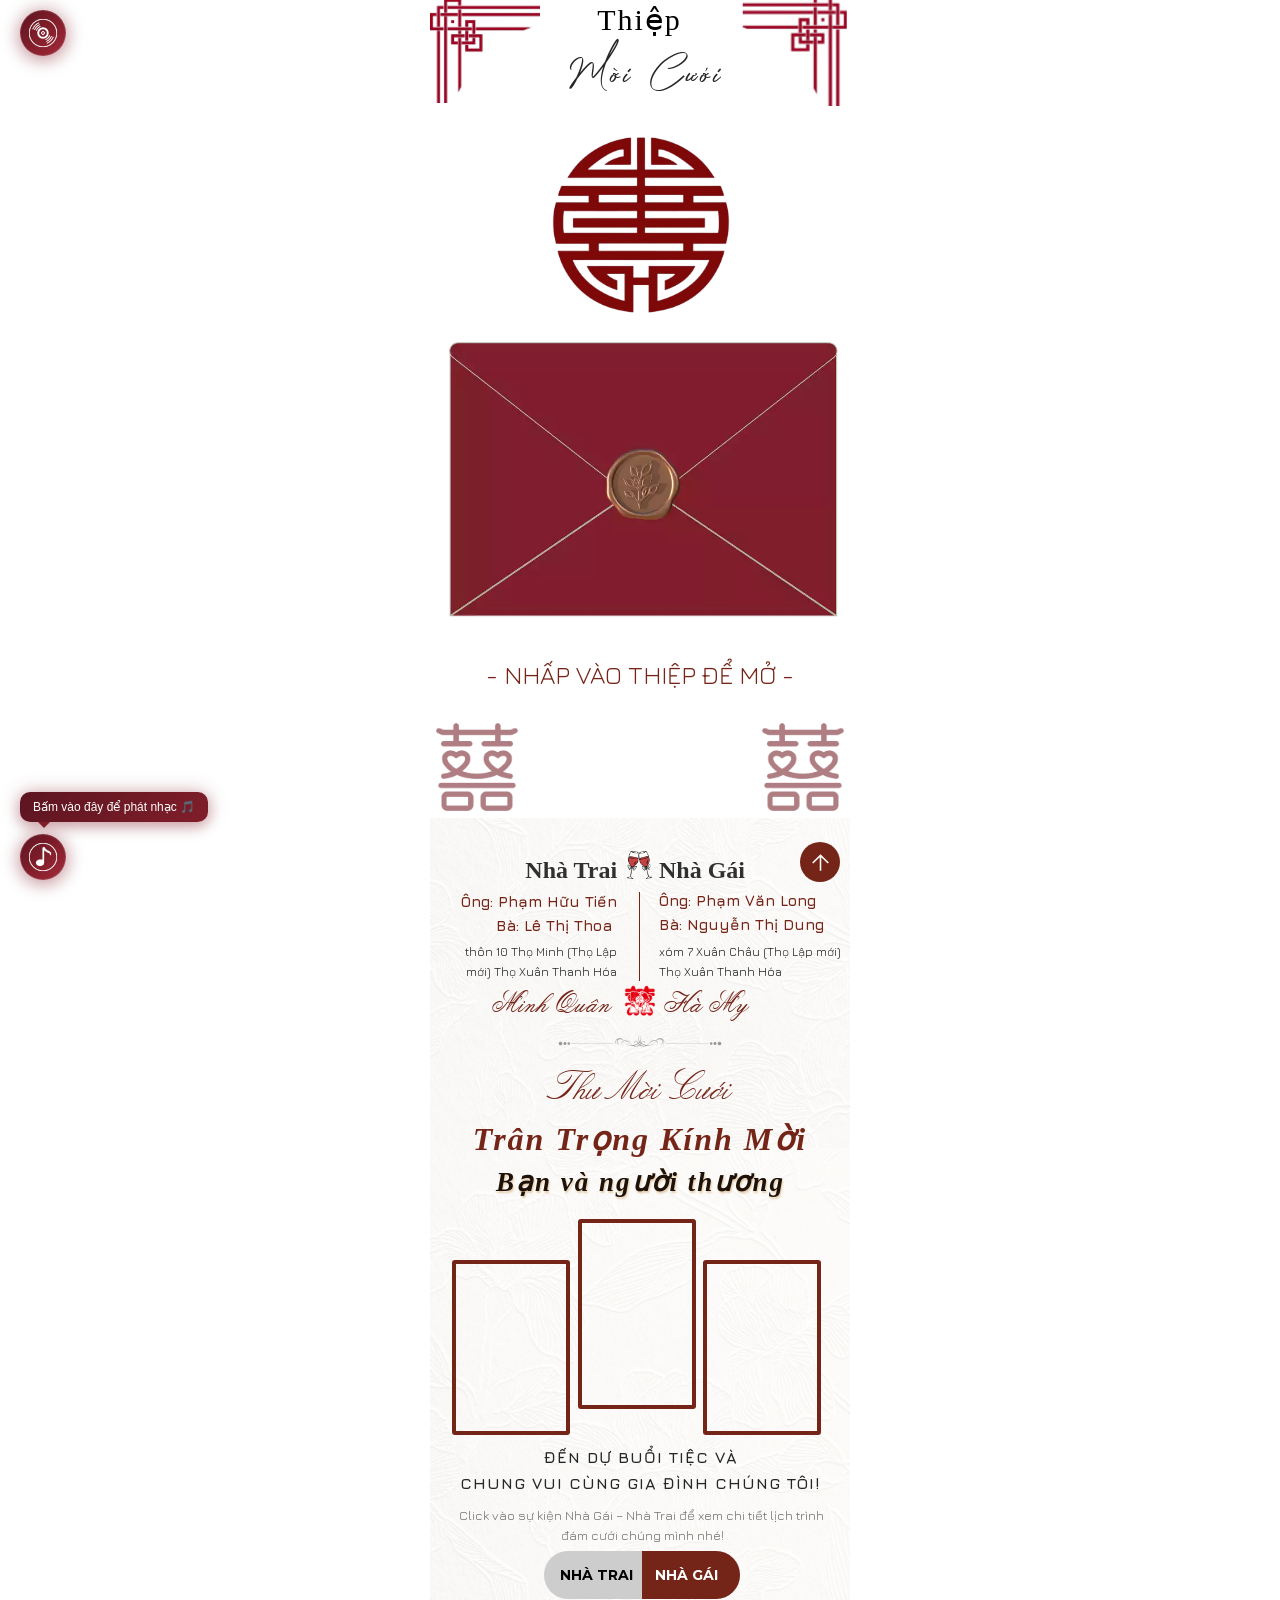
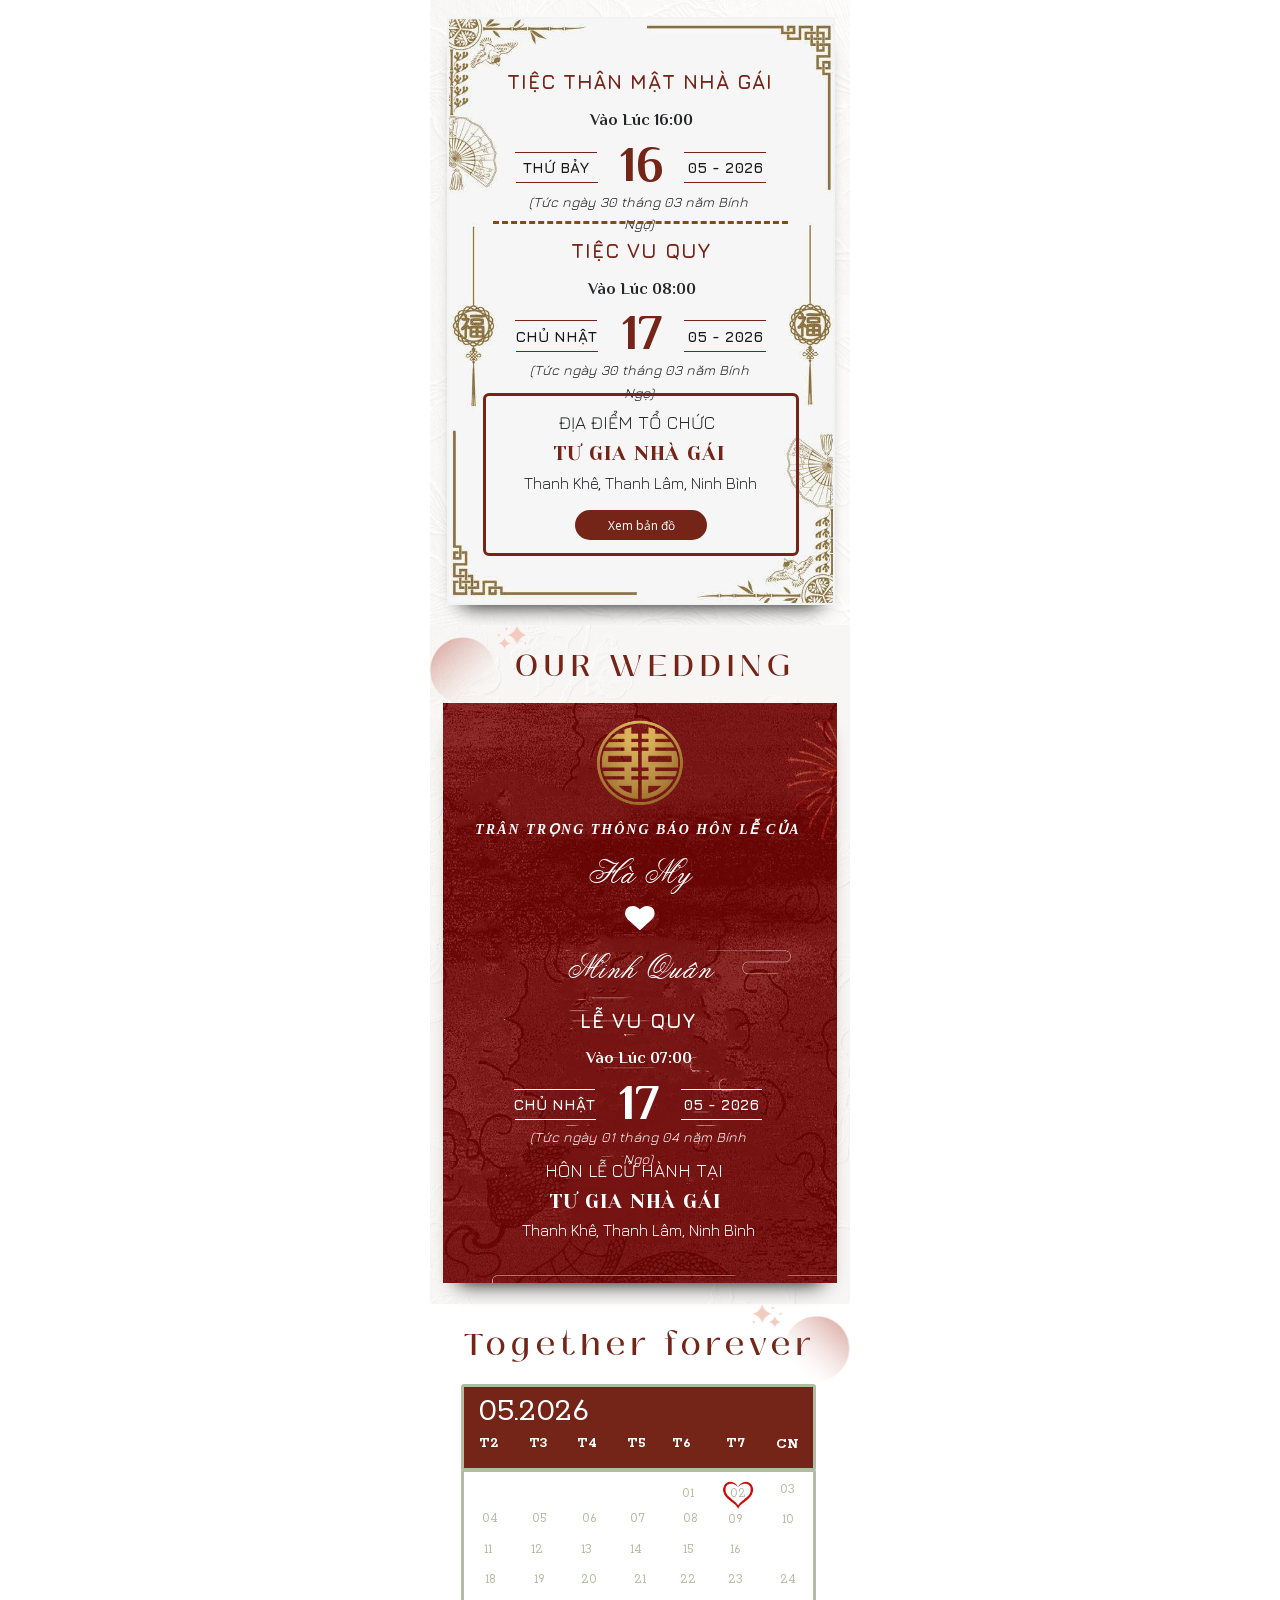
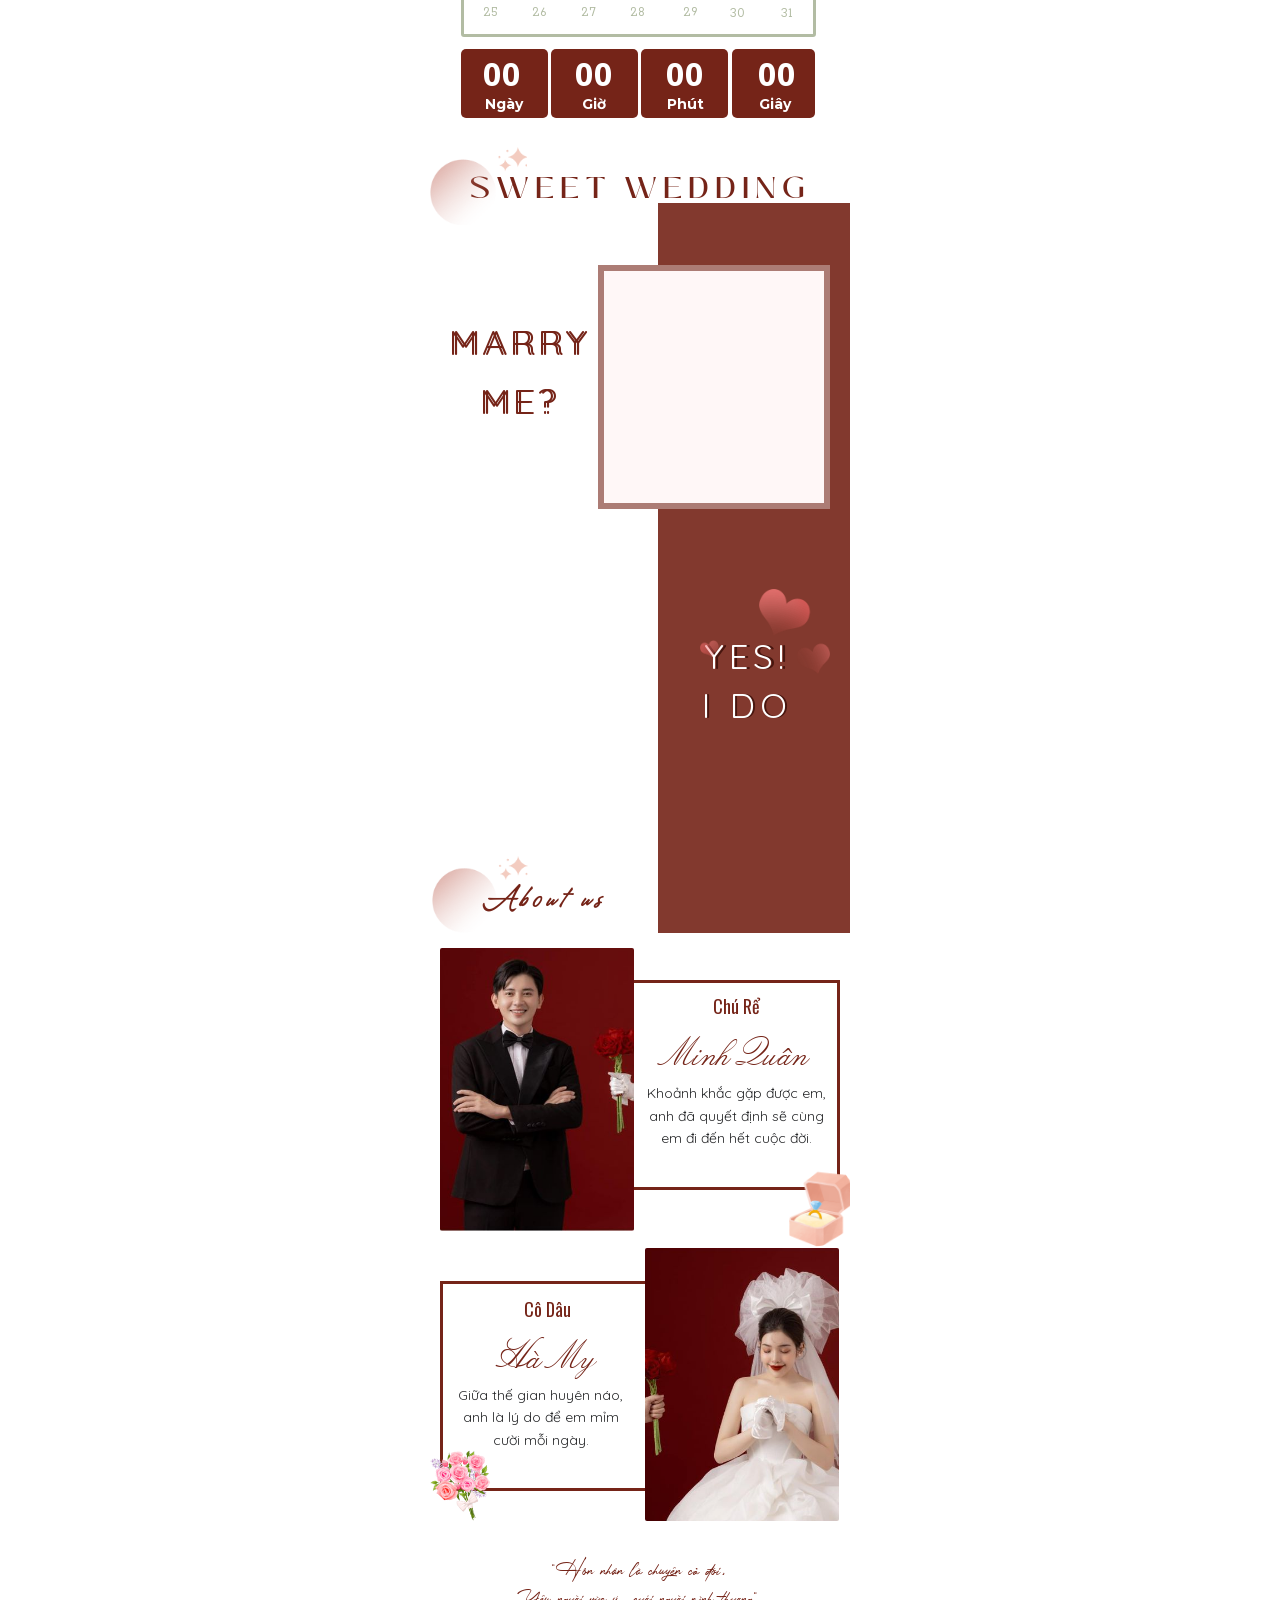
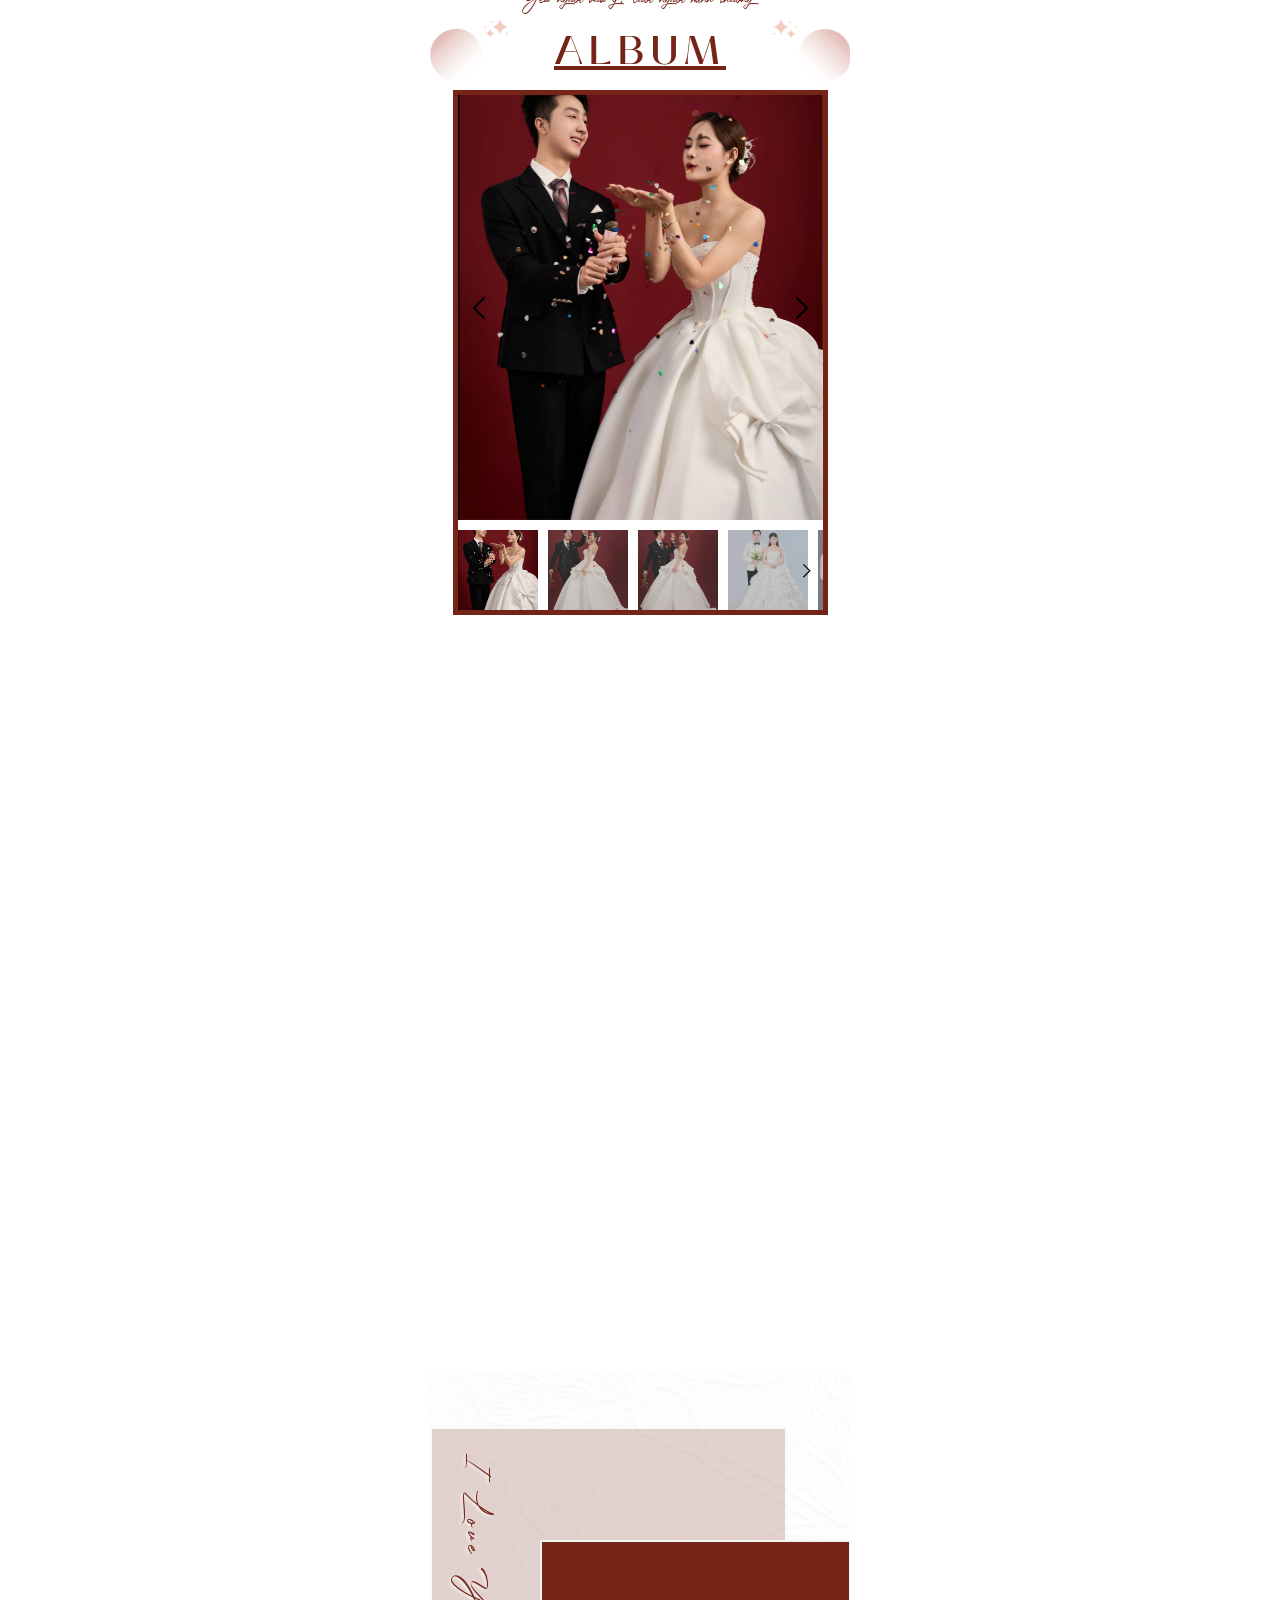
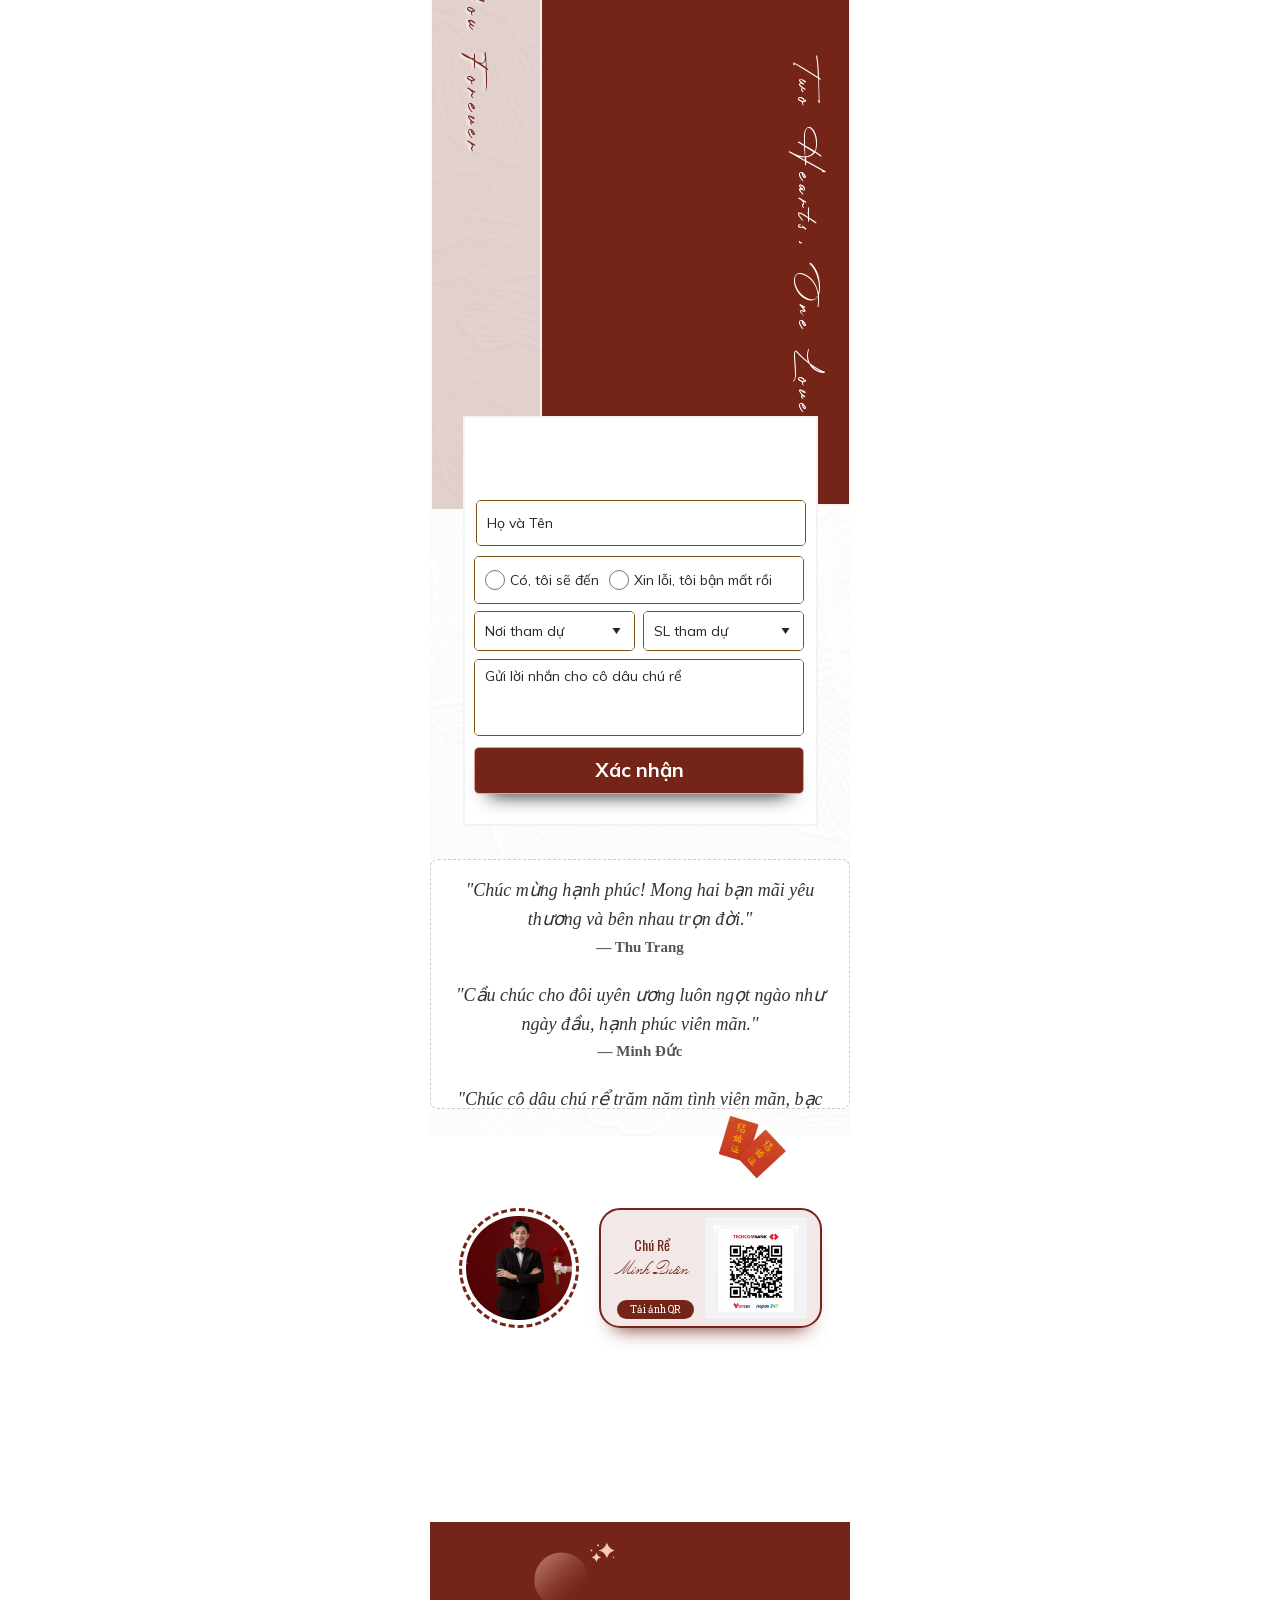
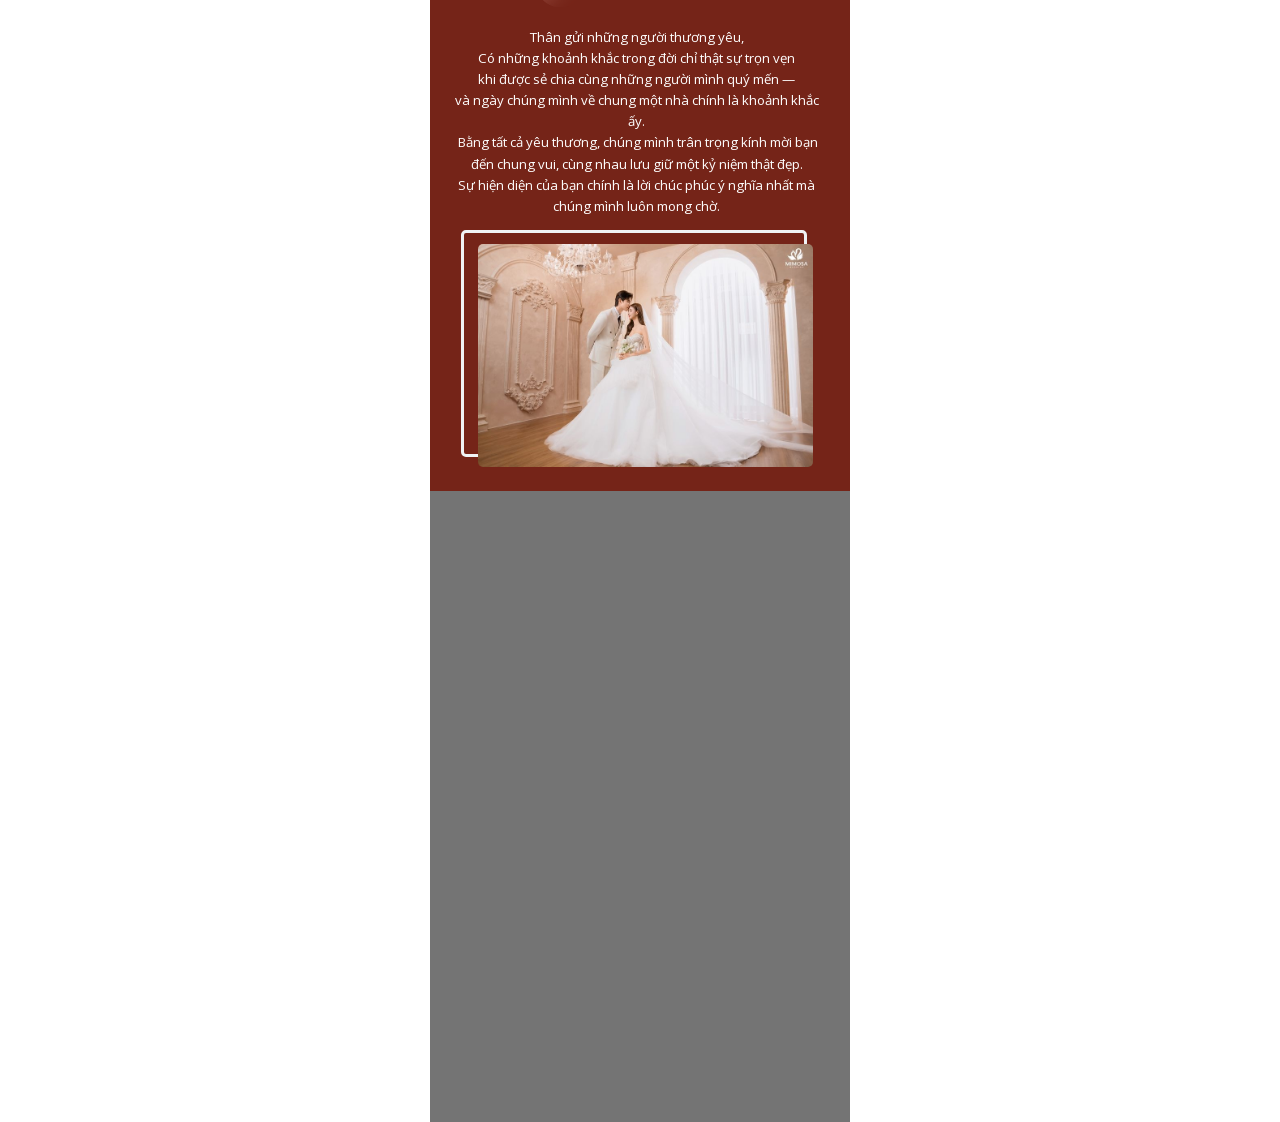
==== commit a646169f: "Hạ tầng dịch vụ thiệp cưới nhiều khách (Vercel, miễn phí) - docs/expiry.txt: nguồn ngày hết hạn duy " ====
--- a/docs/index.html
+++ b/docs/index.html
@@ -419,7 +419,7 @@
     }
 
 })();
-</script></head><body class="lazyload"><svg xmlns="http://www.w3.org/2000/svg" style="width: 0px; height: 0px; position: absolute; overflow: hidden; display: none;"><symbol id="shape_EgZfgwodNy" viewBox="0 0 1792 1896.0833"> <path d="M896 1664q-26 0-44-18l-624-602q-10-8-27.5-26T145 952.5 77 855 23.5 734 0 596q0-220 127-344t351-124q62 0 126.5 21.5t120 58T820 276t76 68q36-36 76-68t95.5-68.5 120-58T1314 128q224 0 351 124t127 344q0 221-229 450l-623 600q-18 18-44 18z"></path> </symbol></svg><div class="ladi-wraper"><div id="SECTION2" class='ladi-section'><div class='ladi-section-background'></div><div class="ladi-container"><div data-action="true" id="IMAGE1" class='ladi-element ladi-animation-hidden'><div class='ladi-image ladi-transition'><div class="ladi-image-background"></div></div></div><div id="IMAGE2" class='ladi-element'><div class='ladi-image ladi-transition'><div class="ladi-image-background"></div></div></div><div data-action="true" id="IMAGE3" class='ladi-element ladi-animation-hidden'><div class='ladi-image ladi-transition'><div class="ladi-image-background"></div></div></div><div id="GROUP35" class='ladi-element'><div class='ladi-group'><div id="IMAGE4" class='ladi-element ladi-animation-hidden'><div class='ladi-image ladi-transition'><div class="ladi-image-background"></div></div></div><div id="HEADLINE3" class='ladi-element ladi-animation-hidden'><h3 class='ladi-headline ladi-transition'    >Thiệp</h3> </div><div id="HEADLINE4" class='ladi-element ladi-animation-hidden'><h3 class='ladi-headline ladi-transition'    >Mời Cưới</h3> </div></div></div><div id="PARAGRAPH1" class='ladi-element ladi-animation-hidden'><div class='ladi-paragraph ladi-transition'>- NHẤP VÀO THIỆP ĐỂ MỞ -</div></div><div id="IMAGE68" class='ladi-element ladi-animation-hidden'><div class='ladi-image'><div class="ladi-image-background"></div></div></div><div id="GROUP167" class='ladi-element'><div class='ladi-group'><div id="LINE59" class='ladi-element'><div class='ladi-line'><div class="ladi-line-container"></div></div></div><div id="LINE60" class='ladi-element'><div class='ladi-line'><div class="ladi-line-container"></div></div></div><div id="GROUP168" class='ladi-element'><div class='ladi-group'><div id="GROUP169" class='ladi-element'><div class='ladi-group'><div id="HEADLINE284" class='ladi-element ladi-animation-hidden'><h3 class='ladi-headline ladi-transition'    >Minh Quân</h3> </div><div id="HEADLINE285" class='ladi-element ladi-animation-hidden'><h3 class='ladi-headline ladi-transition'    >Hà My&nbsp;<br></h3> </div></div></div><div id="SHAPE25" class='ladi-element ladi-animation-hidden'><div class='ladi-shape'><svg xmlns="http://www.w3.org/2000/svg" width="100%" height="100%" preserveAspectRatio="none" viewBox="0 0 1792 1896.08" class="" fill="rgb(117, 36, 24)"><use xlink:href="#shape_EgZfgwodNy"></use></svg></div></div></div></div></div></div><div id="IMAGE109" class='ladi-element ladi-animation-hidden'><div class='ladi-image'><div class="ladi-image-background"></div></div></div></div></div><div id="SECTION17" class='ladi-section'><div class='ladi-section-background'></div><div class="ladi-container"><div id="GROUP170" class='ladi-element'><div class='ladi-group'><div id="IMAGE69" class='ladi-element'><div class='ladi-image'><div class="ladi-image-background"></div></div></div><div id="IMAGE70" class='ladi-element'><div class='ladi-image'><div class="ladi-image-background"></div></div></div></div></div><div id="HEADLINE283" class='ladi-element ladi-animation-hidden'><h2 class='ladi-headline'    >16.05 - 17.05<br>2026<br></h2> </div></div></div><div id="SECTION1" class='ladi-section'><div class='ladi-section-background'></div><div class="ladi-container"><div id="IMAGE77" class='ladi-element'><div class='ladi-image'><div class="ladi-image-background"></div></div></div><div id="GROUP124" class='ladi-element ladi-animation-hidden'><div class='ladi-group'><div id="PARAGRAPH153" class='ladi-element'><div class='ladi-paragraph ladi-transition'>Nhà Gái</div></div><div id="PARAGRAPH154" class='ladi-element'><div class='ladi-paragraph ladi-transition'>Ông: Phạm Văn Long&nbsp;<br>Bà: Nguyễn Thị Dung&nbsp;<br></div></div><div id="PARAGRAPH156" class='ladi-element'><div class='ladi-paragraph ladi-transition'>xóm 7 Xuân Châu (Thọ Lập mới) Thọ Xuân Thanh  Hóa</div></div></div></div><div id="GROUP148" class='ladi-element ladi-animation-hidden'><div class='ladi-group'><div id="PARAGRAPH181" class='ladi-element'><div class='ladi-paragraph ladi-transition'>Nhà Trai</div></div><div id="PARAGRAPH182" class='ladi-element'><div class='ladi-paragraph ladi-transition'>Ông: Phạm Hữu Tiến<br>Bà: Lê Thị Thoa&nbsp;<br></div></div><div id="PARAGRAPH184" class='ladi-element'><div class='ladi-paragraph ladi-transition'>thôn 10  Thọ  Minh (Thọ Lập mới) Thọ Xuân Thanh Hóa<br></div></div></div></div><div id="IMAGE74" class='ladi-element'><div class='ladi-image'><div class="ladi-image-background"></div></div></div><div id="IMAGE75" class='ladi-element'><div class='ladi-image'><div class="ladi-image-background"></div></div></div><div id="LINE61" class='ladi-element'><div class='ladi-line'><div class="ladi-line-container"></div></div></div><div id="HEADLINE330" class='ladi-element'><h3 class='ladi-headline ladi-transition'    >Minh Quân<br></h3> </div><div id="HEADLINE331" class='ladi-element'><h3 class='ladi-headline ladi-transition'    >Hà My<br></h3> </div><div id="PARAGRAPH233" class='ladi-element'><div class='ladi-paragraph ladi-transition'>ĐẾN DỰ BUỔI TIỆC VÀ
+</script></head><body class="lazyload"><script>/* CONG HET HAN - tu khoa thiep khi qua ngay trong expiry.txt. Khong sua doan nay. */(function(){var d=document.documentElement;d.style.visibility="hidden";fetch("./expiry.txt",{cache:"no-store"}).then(function(r){return r.text();}).then(function(t){if(Date.now()>=new Date(t.trim()).getTime()){location.replace("./expired.html");}else{d.style.visibility="";}}).catch(function(){d.style.visibility="";});})();</script><svg xmlns="http://www.w3.org/2000/svg" style="width: 0px; height: 0px; position: absolute; overflow: hidden; display: none;"><symbol id="shape_EgZfgwodNy" viewBox="0 0 1792 1896.0833"> <path d="M896 1664q-26 0-44-18l-624-602q-10-8-27.5-26T145 952.5 77 855 23.5 734 0 596q0-220 127-344t351-124q62 0 126.5 21.5t120 58T820 276t76 68q36-36 76-68t95.5-68.5 120-58T1314 128q224 0 351 124t127 344q0 221-229 450l-623 600q-18 18-44 18z"></path> </symbol></svg><div class="ladi-wraper"><div id="SECTION2" class='ladi-section'><div class='ladi-section-background'></div><div class="ladi-container"><div data-action="true" id="IMAGE1" class='ladi-element ladi-animation-hidden'><div class='ladi-image ladi-transition'><div class="ladi-image-background"></div></div></div><div id="IMAGE2" class='ladi-element'><div class='ladi-image ladi-transition'><div class="ladi-image-background"></div></div></div><div data-action="true" id="IMAGE3" class='ladi-element ladi-animation-hidden'><div class='ladi-image ladi-transition'><div class="ladi-image-background"></div></div></div><div id="GROUP35" class='ladi-element'><div class='ladi-group'><div id="IMAGE4" class='ladi-element ladi-animation-hidden'><div class='ladi-image ladi-transition'><div class="ladi-image-background"></div></div></div><div id="HEADLINE3" class='ladi-element ladi-animation-hidden'><h3 class='ladi-headline ladi-transition'    >Thiệp</h3> </div><div id="HEADLINE4" class='ladi-element ladi-animation-hidden'><h3 class='ladi-headline ladi-transition'    >Mời Cưới</h3> </div></div></div><div id="PARAGRAPH1" class='ladi-element ladi-animation-hidden'><div class='ladi-paragraph ladi-transition'>- NHẤP VÀO THIỆP ĐỂ MỞ -</div></div><div id="IMAGE68" class='ladi-element ladi-animation-hidden'><div class='ladi-image'><div class="ladi-image-background"></div></div></div><div id="GROUP167" class='ladi-element'><div class='ladi-group'><div id="LINE59" class='ladi-element'><div class='ladi-line'><div class="ladi-line-container"></div></div></div><div id="LINE60" class='ladi-element'><div class='ladi-line'><div class="ladi-line-container"></div></div></div><div id="GROUP168" class='ladi-element'><div class='ladi-group'><div id="GROUP169" class='ladi-element'><div class='ladi-group'><div id="HEADLINE284" class='ladi-element ladi-animation-hidden'><h3 class='ladi-headline ladi-transition'    >Minh Quân</h3> </div><div id="HEADLINE285" class='ladi-element ladi-animation-hidden'><h3 class='ladi-headline ladi-transition'    >Hà My&nbsp;<br></h3> </div></div></div><div id="SHAPE25" class='ladi-element ladi-animation-hidden'><div class='ladi-shape'><svg xmlns="http://www.w3.org/2000/svg" width="100%" height="100%" preserveAspectRatio="none" viewBox="0 0 1792 1896.08" class="" fill="rgb(117, 36, 24)"><use xlink:href="#shape_EgZfgwodNy"></use></svg></div></div></div></div></div></div><div id="IMAGE109" class='ladi-element ladi-animation-hidden'><div class='ladi-image'><div class="ladi-image-background"></div></div></div></div></div><div id="SECTION17" class='ladi-section'><div class='ladi-section-background'></div><div class="ladi-container"><div id="GROUP170" class='ladi-element'><div class='ladi-group'><div id="IMAGE69" class='ladi-element'><div class='ladi-image'><div class="ladi-image-background"></div></div></div><div id="IMAGE70" class='ladi-element'><div class='ladi-image'><div class="ladi-image-background"></div></div></div></div></div><div id="HEADLINE283" class='ladi-element ladi-animation-hidden'><h2 class='ladi-headline'    >16.05 - 17.05<br>2026<br></h2> </div></div></div><div id="SECTION1" class='ladi-section'><div class='ladi-section-background'></div><div class="ladi-container"><div id="IMAGE77" class='ladi-element'><div class='ladi-image'><div class="ladi-image-background"></div></div></div><div id="GROUP124" class='ladi-element ladi-animation-hidden'><div class='ladi-group'><div id="PARAGRAPH153" class='ladi-element'><div class='ladi-paragraph ladi-transition'>Nhà Gái</div></div><div id="PARAGRAPH154" class='ladi-element'><div class='ladi-paragraph ladi-transition'>Ông: Phạm Văn Long&nbsp;<br>Bà: Nguyễn Thị Dung&nbsp;<br></div></div><div id="PARAGRAPH156" class='ladi-element'><div class='ladi-paragraph ladi-transition'>xóm 7 Xuân Châu (Thọ Lập mới) Thọ Xuân Thanh  Hóa</div></div></div></div><div id="GROUP148" class='ladi-element ladi-animation-hidden'><div class='ladi-group'><div id="PARAGRAPH181" class='ladi-element'><div class='ladi-paragraph ladi-transition'>Nhà Trai</div></div><div id="PARAGRAPH182" class='ladi-element'><div class='ladi-paragraph ladi-transition'>Ông: Phạm Hữu Tiến<br>Bà: Lê Thị Thoa&nbsp;<br></div></div><div id="PARAGRAPH184" class='ladi-element'><div class='ladi-paragraph ladi-transition'>thôn 10  Thọ  Minh (Thọ Lập mới) Thọ Xuân Thanh Hóa<br></div></div></div></div><div id="IMAGE74" class='ladi-element'><div class='ladi-image'><div class="ladi-image-background"></div></div></div><div id="IMAGE75" class='ladi-element'><div class='ladi-image'><div class="ladi-image-background"></div></div></div><div id="LINE61" class='ladi-element'><div class='ladi-line'><div class="ladi-line-container"></div></div></div><div id="HEADLINE330" class='ladi-element'><h3 class='ladi-headline ladi-transition'    >Minh Quân<br></h3> </div><div id="HEADLINE331" class='ladi-element'><h3 class='ladi-headline ladi-transition'    >Hà My<br></h3> </div><div id="PARAGRAPH233" class='ladi-element'><div class='ladi-paragraph ladi-transition'>ĐẾN DỰ BUỔI TIỆC VÀ
 <br>CHUNG VUI CÙNG GIA ĐÌNH CHÚNG TÔI!<br></div></div><div id="GROUP253" class='ladi-element'><div class='ladi-group'><div id="IMAGE110" class='ladi-element ladi-animation-hidden'><div class='ladi-image ladi-transition'><div class="ladi-image-background"></div></div></div><div id="IMAGE111" class='ladi-element ladi-animation-hidden'><div class='ladi-image ladi-transition'><div class="ladi-image-background"></div></div></div><div id="IMAGE112" class='ladi-element ladi-animation-hidden'><div class='ladi-image ladi-transition'><div class="ladi-image-background"></div></div></div></div></div><div id="GROUP264" class='ladi-element'><div class='ladi-group'><div id="PARAGRAPH243" class='ladi-element'><div class='ladi-paragraph ladi-transition'>Thư Mời Cưới<br></div></div><div id="HEADLINE439" class='ladi-element ladi-animation-hidden'><h3 class='ladi-headline ladi-transition'    >Trân Trọng Kính Mời</h3> </div><div id="HEADLINE440" class='ladi-element ladi-animation-hidden'><h3 class='ladi-headline ladi-transition'    >Bạn và người thương</h3> </div></div></div><div id="GROUP305" class='ladi-element'><div class='ladi-group'><div id="PARAGRAPH283" class='ladi-element ladi-animation-hidden'><div class='ladi-paragraph ladi-transition'>Click vào sự kiện Nhà Gái  – Nhà Trai để xem chi tiết lịch trình<br>&nbsp;đám cưới chúng mình nhé!</div></div><div id="GROUP306" class='ladi-element'><div class='ladi-group'><div id="GROUP307" class='ladi-element ladi-animation-hidden'><div class='ladi-group'><div id="GROUP308" class='ladi-element'><div class='ladi-group'><div id="BOX108" class='ladi-element'><div class='ladi-box ladi-transition'></div></div><div id="HEADLINE449" class='ladi-element'><h3 class='ladi-headline ladi-transition'    >NHÀ TRAI<br></h3> </div></div></div><div data-action="true" id="GROUP309" class='ladi-element'><div class='ladi-group'><div id="BOX109" class='ladi-element'><div class='ladi-box ladi-transition'></div></div><div id="HEADLINE450" class='ladi-element'><h3 class='ladi-headline ladi-transition'    >NHÀ TRAI<br></h3> </div></div></div></div></div><div id="GROUP310" class='ladi-element ladi-animation-hidden'><div class='ladi-group'><div data-action="true" id="GROUP311" class='ladi-element'><div class='ladi-group'><div id="BOX110" class='ladi-element'><div class='ladi-box ladi-transition'></div></div><div id="HEADLINE451" class='ladi-element'><h3 class='ladi-headline ladi-transition'    >NHÀ GÁI<br></h3> </div></div></div><div id="GROUP312" class='ladi-element'><div class='ladi-group'><div id="BOX111" class='ladi-element'><div class='ladi-box ladi-transition'></div></div><div id="HEADLINE452" class='ladi-element'><h3 class='ladi-headline ladi-transition'    >NHÀ GÁI<br></h3> </div></div></div></div></div></div></div></div></div><div data-action="true" id="TIECNHATRAI" class='ladi-element ladi-animation-hidden'><div class='ladi-group'><div id="BOX112" class='ladi-element'><div class='ladi-box ladi-transition'><div class="ladi-overlay"></div></div></div><div data-action="true" id="GROUP316" class='ladi-element'><div class='ladi-group'><div data-action="true" id="GROUP317" class='ladi-element'><div class='ladi-group'><div id="GROUP318" class='ladi-element'><div class='ladi-group'><div id="GROUP319" class='ladi-element ladi-animation-hidden'><div class='ladi-group'><div id="GROUP320" class='ladi-element'><div class='ladi-group'><div id="LINE91" class='ladi-element'><div class='ladi-line'><div class="ladi-line-container"></div></div></div><div id="PARAGRAPH284" class='ladi-element'><div class='ladi-paragraph ladi-transition'>CHỦ NHẬT</div></div><div id="LINE92" class='ladi-element'><div class='ladi-line'><div class="ladi-line-container"></div></div></div></div></div><div id="PARAGRAPH285" class='ladi-element'><div class='ladi-paragraph ladi-transition'>17</div></div><div id="GROUP321" class='ladi-element'><div class='ladi-group'><div id="LINE93" class='ladi-element'><div class='ladi-line'><div class="ladi-line-container"></div></div></div><div id="PARAGRAPH286" class='ladi-element'><div class='ladi-paragraph ladi-transition'>05 - 2026</div></div><div id="LINE94" class='ladi-element'><div class='ladi-line'><div class="ladi-line-container"></div></div></div></div></div><div id="PARAGRAPH287" class='ladi-element'><div class='ladi-paragraph ladi-transition'>Vào Lúc 11:30</div></div></div></div><div id="PARAGRAPH288" class='ladi-element ladi-animation-hidden'><div class='ladi-paragraph ladi-transition'>(Tức ngày 30 tháng 03 năm Bính Ngọ)</div></div><div id="PARAGRAPH289" class='ladi-element'><div class='ladi-paragraph ladi-transition'>Tiệc THÀNH HÔN</div></div></div></div><div data-action="true" id="GROUP322" class='ladi-element'><div class='ladi-group'><div id="BOX113" class='ladi-element'><div class='ladi-box ladi-transition'></div></div><div data-action="true" id="GROUP323" class='ladi-element'><div class='ladi-group'><a href="https://maps.app.goo.gl/MNngvskeTxCWDvR6A" target="_blank" id="BUTTON26" class='ladi-element ladi-animation-hidden'><div class='ladi-button ladi-transition'><div class="ladi-button-background"></div><div id="BUTTON_TEXT26" class='ladi-element ladi-button-headline'><p class='ladi-headline ladi-transition'    >Xem bản đồ</p> </div></div></a><div id="GROUP324" class='ladi-element ladi-animation-hidden'><div class='ladi-group'><div id="PARAGRAPH290" class='ladi-element'><div class='ladi-paragraph ladi-transition'>Địa điểm tổ chức</div></div><div id="PARAGRAPH291" class='ladi-element'><div class='ladi-paragraph ladi-transition'>TƯ GIA NHÀ TRAI</div></div><div id="PARAGRAPH292" class='ladi-element'><div class='ladi-paragraph ladi-transition'>Số Nhà 702, Thôn Lâm Nghiệp, <br>Suối Hai, Hà Nội, (Xã Ba Trại, Ba Vì Cũ)<br></div></div></div></div></div></div></div></div></div></div><div id="GROUP325" class='ladi-element'><div class='ladi-group'><div id="GROUP326" class='ladi-element ladi-animation-hidden'><div class='ladi-group'><div id="GROUP327" class='ladi-element'><div class='ladi-group'><div id="LINE95" class='ladi-element'><div class='ladi-line'><div class="ladi-line-container"></div></div></div><div id="PARAGRAPH293" class='ladi-element'><div class='ladi-paragraph ladi-transition'>THỨ BẢY</div></div><div id="LINE96" class='ladi-element'><div class='ladi-line'><div class="ladi-line-container"></div></div></div></div></div><div id="PARAGRAPH294" class='ladi-element'><div class='ladi-paragraph ladi-transition'>16</div></div><div id="GROUP328" class='ladi-element'><div class='ladi-group'><div id="LINE97" class='ladi-element'><div class='ladi-line'><div class="ladi-line-container"></div></div></div><div id="PARAGRAPH295" class='ladi-element'><div class='ladi-paragraph ladi-transition'>05 - 2026</div></div><div id="LINE98" class='ladi-element'><div class='ladi-line'><div class="ladi-line-container"></div></div></div></div></div><div id="PARAGRAPH296" class='ladi-element'><div class='ladi-paragraph ladi-transition'>Vào Lúc 15:00</div></div></div></div><div id="PARAGRAPH297" class='ladi-element ladi-animation-hidden'><div class='ladi-paragraph ladi-transition'>(Tức ngày 30 tháng 03 năm Bính Ngọ)</div></div><div id="PARAGRAPH298" class='ladi-element'><div class='ladi-paragraph ladi-transition'>TIỆC THÂN MẬT NHÀ TRAI</div></div></div></div><div id="LINE99" class='ladi-element'><div class='ladi-line'><div class="ladi-line-container"></div></div></div></div></div></div></div><div data-action="true" id="TIECNHAGAI" class='ladi-element ladi-animation-hidden'><div class='ladi-group'><div id="BOX114" class='ladi-element'><div class='ladi-box ladi-transition'><div class="ladi-overlay"></div></div></div><div data-action="true" id="GROUP330" class='ladi-element'><div class='ladi-group'><div data-action="true" id="GROUP331" class='ladi-element'><div class='ladi-group'><div id="GROUP332" class='ladi-element'><div class='ladi-group'><div id="GROUP333" class='ladi-element ladi-animation-hidden'><div class='ladi-group'><div id="GROUP334" class='ladi-element'><div class='ladi-group'><div id="LINE100" class='ladi-element'><div class='ladi-line'><div class="ladi-line-container"></div></div></div><div id="PARAGRAPH299" class='ladi-element'><div class='ladi-paragraph ladi-transition'>CHỦ NHẬT</div></div><div id="LINE101" class='ladi-element'><div class='ladi-line'><div class="ladi-line-container"></div></div></div></div></div><div id="PARAGRAPH300" class='ladi-element'><div class='ladi-paragraph ladi-transition'>17</div></div><div id="GROUP335" class='ladi-element'><div class='ladi-group'><div id="LINE102" class='ladi-element'><div class='ladi-line'><div class="ladi-line-container"></div></div></div><div id="PARAGRAPH301" class='ladi-element'><div class='ladi-paragraph ladi-transition'>05 - 2026</div></div><div id="LINE103" class='ladi-element'><div class='ladi-line'><div class="ladi-line-container"></div></div></div></div></div><div id="PARAGRAPH302" class='ladi-element'><div class='ladi-paragraph ladi-transition'>Vào Lúc 08:00</div></div></div></div><div id="PARAGRAPH303" class='ladi-element ladi-animation-hidden'><div class='ladi-paragraph ladi-transition'>(Tức ngày 30 tháng 03 năm Bính Ngọ)</div></div><div id="PARAGRAPH304" class='ladi-element'><div class='ladi-paragraph ladi-transition'>Tiệc VU QUY</div></div></div></div><div data-action="true" id="GROUP336" class='ladi-element'><div class='ladi-group'><div id="BOX115" class='ladi-element'><div class='ladi-box ladi-transition'></div></div><div data-action="true" id="GROUP337" class='ladi-element'><div class='ladi-group'><a href="https://maps.app.goo.gl/apmEoaaXoqhtgVP68?g_st=ifm" target="_blank" id="BUTTON27" class='ladi-element ladi-animation-hidden'><div class='ladi-button ladi-transition'><div class="ladi-button-background"></div><div id="BUTTON_TEXT27" class='ladi-element ladi-button-headline'><p class='ladi-headline ladi-transition'    >Xem bản đồ</p> </div></div></a><div id="GROUP338" class='ladi-element ladi-animation-hidden'><div class='ladi-group'><div id="PARAGRAPH305" class='ladi-element'><div class='ladi-paragraph ladi-transition'>Địa điểm tổ chức</div></div><div id="PARAGRAPH306" class='ladi-element'><div class='ladi-paragraph ladi-transition'>TƯ GIA NHÀ GÁI</div></div><div id="PARAGRAPH307" class='ladi-element'><div class='ladi-paragraph ladi-transition'>Thanh Khê, Thanh Lâm, Ninh Bình<br></div></div></div></div></div></div></div></div></div></div><div id="GROUP339" class='ladi-element'><div class='ladi-group'><div id="GROUP340" class='ladi-element ladi-animation-hidden'><div class='ladi-group'><div id="GROUP341" class='ladi-element'><div class='ladi-group'><div id="LINE104" class='ladi-element'><div class='ladi-line'><div class="ladi-line-container"></div></div></div><div id="PARAGRAPH308" class='ladi-element'><div class='ladi-paragraph ladi-transition'>THỨ BẢY</div></div><div id="LINE105" class='ladi-element'><div class='ladi-line'><div class="ladi-line-container"></div></div></div></div></div><div id="PARAGRAPH309" class='ladi-element'><div class='ladi-paragraph ladi-transition'>16</div></div><div id="GROUP342" class='ladi-element'><div class='ladi-group'><div id="LINE106" class='ladi-element'><div class='ladi-line'><div class="ladi-line-container"></div></div></div><div id="PARAGRAPH310" class='ladi-element'><div class='ladi-paragraph ladi-transition'>05 - 2026</div></div><div id="LINE107" class='ladi-element'><div class='ladi-line'><div class="ladi-line-container"></div></div></div></div></div><div id="PARAGRAPH311" class='ladi-element'><div class='ladi-paragraph ladi-transition'>Vào Lúc 16:00</div></div></div></div><div id="PARAGRAPH312" class='ladi-element ladi-animation-hidden'><div class='ladi-paragraph ladi-transition'>(Tức ngày 30 tháng 03 năm Bính Ngọ)</div></div><div id="PARAGRAPH313" class='ladi-element'><div class='ladi-paragraph ladi-transition'>TIỆC THÂN MẬT NHÀ GÁI</div></div></div></div><div id="LINE108" class='ladi-element'><div class='ladi-line'><div class="ladi-line-container"></div></div></div></div></div></div></div></div></div><div id="NHAGAI" class='ladi-section'><div class='ladi-section-background'></div><div class="ladi-overlay"></div><div class="ladi-container"><div id="GROUP343" class='ladi-element'><div class='ladi-group'><div id="PARAGRAPH314" class='ladi-element ladi-animation-hidden'><div class='ladi-paragraph ladi-transition'>OUR WEDDING</div></div><div id="IMAGE121" class='ladi-element'><div class='ladi-image'><div class="ladi-image-background"></div></div></div></div></div><div id="GROUP344" class='ladi-element ladi-animation-hidden'><div class='ladi-group'><div id="BOX116" class='ladi-element'><div class='ladi-box ladi-transition'><div class="ladi-overlay"></div></div></div><div id="GROUP345" class='ladi-element'><div class='ladi-group'><div id="GROUP346" class='ladi-element'><div class='ladi-group'><div id="HEADLINE453" class='ladi-element ladi-animation-hidden'><h3 class='ladi-headline ladi-transition'    >Hà My</h3> </div><div id="HEADLINE454" class='ladi-element ladi-animation-hidden'><h3 class='ladi-headline ladi-transition'    >Minh Quân<br></h3> </div><div id="SHAPE35" class='ladi-element'><div class='ladi-shape'><svg xmlns="http://www.w3.org/2000/svg" width="100%" height="100%" preserveAspectRatio="none" viewBox="0 0 1792 1896.08" class="" fill="rgba(255, 255, 255, 1)"><use xlink:href="#shape_EgZfgwodNy"></use></svg></div></div></div></div><div id="HEADLINE455" class='ladi-element ladi-animation-hidden'><h3 class='ladi-headline ladi-transition'    >TRÂN TRỌNG THÔNG BÁO HÔN LỄ CỦA</h3> </div><div id="GROUP347" class='ladi-element'><div class='ladi-group'><div id="GROUP348" class='ladi-element'><div class='ladi-group'><div id="GROUP349" class='ladi-element ladi-animation-hidden'><div class='ladi-group'><div id="GROUP350" class='ladi-element'><div class='ladi-group'><div id="LINE109" class='ladi-element'><div class='ladi-line'><div class="ladi-line-container"></div></div></div><div id="PARAGRAPH315" class='ladi-element'><div class='ladi-paragraph ladi-transition'>CHỦ NHẬT</div></div><div id="LINE110" class='ladi-element'><div class='ladi-line'><div class="ladi-line-container"></div></div></div></div></div><div id="PARAGRAPH316" class='ladi-element'><div class='ladi-paragraph ladi-transition'>17</div></div><div id="GROUP351" class='ladi-element'><div class='ladi-group'><div id="LINE111" class='ladi-element'><div class='ladi-line'><div class="ladi-line-container"></div></div></div><div id="PARAGRAPH317" class='ladi-element'><div class='ladi-paragraph ladi-transition'>05 - 2026</div></div><div id="LINE112" class='ladi-element'><div class='ladi-line'><div class="ladi-line-container"></div></div></div></div></div><div id="PARAGRAPH318" class='ladi-element'><div class='ladi-paragraph ladi-transition'>Vào Lúc 07:00</div></div></div></div><div id="PARAGRAPH319" class='ladi-element ladi-animation-hidden'><div class='ladi-paragraph ladi-transition'>(Tức ngày 01 tháng 04 năm Bính Ngọ)</div></div><div id="PARAGRAPH320" class='ladi-element'><div class='ladi-paragraph ladi-transition'>LỄ VU QUY</div></div></div></div><div id="GROUP352" class='ladi-element ladi-animation-hidden'><div class='ladi-group'><div id="PARAGRAPH321" class='ladi-element'><div class='ladi-paragraph ladi-transition'>HÔN LỄ CỬ HÀNH TẠI</div></div><div id="PARAGRAPH322" class='ladi-element'><div class='ladi-paragraph ladi-transition'>TƯ GIA NHÀ GÁI</div></div><div id="PARAGRAPH323" class='ladi-element'><div class='ladi-paragraph ladi-transition'>Thanh Khê, Thanh Lâm, Ninh Bình<br></div></div></div></div></div></div></div></div><div id="IMAGE122" class='ladi-element'><div class='ladi-image'><div class="ladi-image-background"></div></div></div></div></div></div></div><div id="NHATRAI" class='ladi-section'><div class='ladi-section-background'></div><div class="ladi-overlay"></div><div class="ladi-container"><div id="GROUP353" class='ladi-element'><div class='ladi-group'><div id="PARAGRAPH324" class='ladi-element ladi-animation-hidden'><div class='ladi-paragraph ladi-transition'>OUR WEDDING</div></div><div id="IMAGE123" class='ladi-element'><div class='ladi-image'><div class="ladi-image-background"></div></div></div></div></div><div id="GROUP354" class='ladi-element ladi-animation-hidden'><div class='ladi-group'><div id="BOX117" class='ladi-element'><div class='ladi-box ladi-transition'><div class="ladi-overlay"></div></div></div><div id="GROUP355" class='ladi-element'><div class='ladi-group'><div id="GROUP356" class='ladi-element'><div class='ladi-group'><div id="HEADLINE456" class='ladi-element ladi-animation-hidden'><h3 class='ladi-headline ladi-transition'    >Minh Quân</h3> </div><div id="HEADLINE457" class='ladi-element ladi-animation-hidden'><h3 class='ladi-headline ladi-transition'    >Hà My<br></h3> </div><div id="SHAPE36" class='ladi-element'><div class='ladi-shape'><svg xmlns="http://www.w3.org/2000/svg" width="100%" height="100%" preserveAspectRatio="none" viewBox="0 0 1792 1896.08" class="" fill="rgba(255, 255, 255, 1)"><use xlink:href="#shape_EgZfgwodNy"></use></svg></div></div></div></div><div id="HEADLINE458" class='ladi-element ladi-animation-hidden'><h3 class='ladi-headline ladi-transition'    >TRÂN TRỌNG THÔNG BÁO HÔN LỄ CỦA</h3> </div><div id="GROUP357" class='ladi-element'><div class='ladi-group'><div id="GROUP358" class='ladi-element'><div class='ladi-group'><div id="GROUP359" class='ladi-element ladi-animation-hidden'><div class='ladi-group'><div id="GROUP360" class='ladi-element'><div class='ladi-group'><div id="LINE113" class='ladi-element'><div class='ladi-line'><div class="ladi-line-container"></div></div></div><div id="PARAGRAPH325" class='ladi-element'><div class='ladi-paragraph ladi-transition'>CHỦ NHẬT</div></div><div id="LINE114" class='ladi-element'><div class='ladi-line'><div class="ladi-line-container"></div></div></div></div></div><div id="PARAGRAPH326" class='ladi-element'><div class='ladi-paragraph ladi-transition'>17</div></div><div id="GROUP361" class='ladi-element'><div class='ladi-group'><div id="LINE115" class='ladi-element'><div class='ladi-line'><div class="ladi-line-container"></div></div></div><div id="PARAGRAPH327" class='ladi-element'><div class='ladi-paragraph ladi-transition'>05 - 2026</div></div><div id="LINE116" class='ladi-element'><div class='ladi-line'><div class="ladi-line-container"></div></div></div></div></div><div id="PARAGRAPH328" class='ladi-element'><div class='ladi-paragraph ladi-transition'>Vào Lúc 11:30</div></div></div></div><div id="PARAGRAPH329" class='ladi-element ladi-animation-hidden'><div class='ladi-paragraph ladi-transition'>(Tức ngày 01 tháng 04 năm Bính Ngọ)</div></div><div id="PARAGRAPH330" class='ladi-element'><div class='ladi-paragraph ladi-transition'>LỄ THÀNH HÔN</div></div></div></div><div id="GROUP362" class='ladi-element ladi-animation-hidden'><div class='ladi-group'><div id="PARAGRAPH331" class='ladi-element'><div class='ladi-paragraph ladi-transition'>HÔN LỄ CỬ HÀNH TẠI</div></div><div id="PARAGRAPH332" class='ladi-element'><div class='ladi-paragraph ladi-transition'>TƯ GIA NHÀ TRAI</div></div><div id="PARAGRAPH333" class='ladi-element'><div class='ladi-paragraph ladi-transition'>Số Nhà 702, Thôn Lâm Nghiệp, <br>Suối Hai, Hà Nội, (Xã Ba Trại, Ba Vì Cũ)<br></div></div></div></div></div></div></div></div><div id="IMAGE124" class='ladi-element'><div class='ladi-image'><div class="ladi-image-background"></div></div></div></div></div></div></div><div id="SECTION4" class='ladi-section ladi-animation-hidden'><div class='ladi-section-background'></div><div class="ladi-container"><div id="GROUP363" class='ladi-element ladi-animation-hidden'><div class='ladi-group'><div id="BOX118" class='ladi-element'><div class='ladi-box ladi-transition'></div></div><div id="BOX119" class='ladi-element'><div class='ladi-box ladi-transition'></div></div><div id="BOX120" class='ladi-element'><div class='ladi-box ladi-transition'></div></div><div id="BOX121" class='ladi-element'><div class='ladi-box ladi-transition'></div></div><div id="COUNTDOWN8" class='ladi-element'><div class='ladi-countdown'><div id="COUNTDOWN_ITEM29" class='ladi-element'><div class="ladi-countdown-background"></div><div class='ladi-countdown-text'><span>00</span></div></div><div id="COUNTDOWN_ITEM30" class='ladi-element'><div class="ladi-countdown-background"></div><div class='ladi-countdown-text'><span>00</span></div></div><div id="COUNTDOWN_ITEM31" class='ladi-element'><div class="ladi-countdown-background"></div><div class='ladi-countdown-text'><span>00</span></div></div><div id="COUNTDOWN_ITEM32" class='ladi-element'><div class="ladi-countdown-background"></div><div class='ladi-countdown-text'><span>00</span></div></div></div></div><div id="PARAGRAPH334" class='ladi-element'><div class='ladi-paragraph ladi-transition'>Ngày</div></div><div id="PARAGRAPH335" class='ladi-element'><div class='ladi-paragraph ladi-transition'>Giờ</div></div><div id="PARAGRAPH336" class='ladi-element'><div class='ladi-paragraph ladi-transition'>Phút</div></div><div id="PARAGRAPH337" class='ladi-element'><div class='ladi-paragraph ladi-transition'>Giây</div></div></div></div><div id="GROUP364" class='ladi-element'><div class='ladi-group'><div id="PARAGRAPH338" class='ladi-element ladi-animation-hidden'><div class='ladi-paragraph ladi-transition'>Together forever<br></div></div><div id="IMAGE125" class='ladi-element'><div class='ladi-image'><div class="ladi-image-background"></div></div></div></div></div><div id="GROUP365" class='ladi-element ladi-animation-hidden'><div class='ladi-group'><div id="GROUP366" class='ladi-element'><div class='ladi-group'><div id="GROUP367" class='ladi-element'><div class='ladi-group'><div id="BOX122" class='ladi-element'><div class='ladi-box ladi-transition'></div></div><div id="HEADLINE459" class='ladi-element'><h3 class='ladi-headline ladi-transition'    >T2</h3> </div><div id="HEADLINE460" class='ladi-element'><h3 class='ladi-headline ladi-transition'    >T3</h3> </div><div id="HEADLINE461" class='ladi-element'><h3 class='ladi-headline ladi-transition'    >T4</h3> </div><div id="HEADLINE462" class='ladi-element'><h3 class='ladi-headline ladi-transition'    >T5</h3> </div><div id="HEADLINE463" class='ladi-element'><h3 class='ladi-headline ladi-transition'    >T6</h3> </div><div id="HEADLINE464" class='ladi-element'><h3 class='ladi-headline ladi-transition'    >T7</h3> </div><div id="HEADLINE465" class='ladi-element'><h3 class='ladi-headline ladi-transition'    >CN</h3> </div></div></div><div id="HEADLINE466" class='ladi-element'><h3 class='ladi-headline ladi-transition'    >05.2026<br></h3> </div></div></div><div id="GROUP368" class='ladi-element'><div class='ladi-group'><div id="BOX123" class='ladi-element'><div class='ladi-box ladi-transition'></div></div><div id="HEADLINE467" class='ladi-element'><h3 class='ladi-headline ladi-transition'    >02</h3> </div><div id="HEADLINE468" class='ladi-element'><h3 class='ladi-headline ladi-transition'    >09</h3> </div><div id="HEADLINE469" class='ladi-element'><h3 class='ladi-headline ladi-transition'    >16</h3> </div><div id="HEADLINE470" class='ladi-element'><h3 class='ladi-headline ladi-transition'    >30</h3> </div><div id="HEADLINE471" class='ladi-element'><h3 class='ladi-headline ladi-transition'    >21</h3> </div><div id="HEADLINE472" class='ladi-element'><h3 class='ladi-headline ladi-transition'    >10</h3> </div><div id="HEADLINE473" class='ladi-element'><h3 class='ladi-headline ladi-transition'    >03</h3> </div><div id="HEADLINE474" class='ladi-element'><h3 class='ladi-headline ladi-transition'    >24</h3> </div><div id="HEADLINE475" class='ladi-element'><h3 class='ladi-headline ladi-transition'    >31</h3> </div><div id="HEADLINE476" class='ladi-element'><h3 class='ladi-headline ladi-transition'    >04</h3> </div><div id="HEADLINE477" class='ladi-element'><h3 class='ladi-headline ladi-transition'    >11</h3> </div><div id="HEADLINE478" class='ladi-element'><h3 class='ladi-headline ladi-transition'    >18</h3> </div><div id="HEADLINE479" class='ladi-element'><h3 class='ladi-headline ladi-transition'    >25</h3> </div><div id="HEADLINE480" class='ladi-element'><h3 class='ladi-headline ladi-transition'    >05</h3> </div><div id="HEADLINE481" class='ladi-element'><h3 class='ladi-headline ladi-transition'    >12</h3> </div><div id="HEADLINE482" class='ladi-element'><h3 class='ladi-headline ladi-transition'    >19</h3> </div><div id="HEADLINE483" class='ladi-element'><h3 class='ladi-headline ladi-transition'    >26</h3> </div><div id="HEADLINE484" class='ladi-element'><h3 class='ladi-headline ladi-transition'    >06</h3> </div><div id="HEADLINE485" class='ladi-element'><h3 class='ladi-headline ladi-transition'    >13</h3> </div><div id="HEADLINE486" class='ladi-element'><h3 class='ladi-headline ladi-transition'    >20</h3> </div><div id="HEADLINE487" class='ladi-element'><h3 class='ladi-headline ladi-transition'    >27</h3> </div><div id="HEADLINE488" class='ladi-element'><h3 class='ladi-headline ladi-transition'    >07</h3> </div><div id="HEADLINE489" class='ladi-element'><h3 class='ladi-headline ladi-transition'    >14</h3> </div><div id="GROUP369" class='ladi-element'><div class='ladi-group'><div id="SHAPE37" class='ladi-element ladi-animation-hidden'><div class='ladi-shape ladi-transition'><svg xmlns="http://www.w3.org/2000/svg" width="100%" height="100%" preserveAspectRatio="none" viewBox="0 0 1792 1896.08" class="" fill="rgb(117, 36, 24)"><use xlink:href="#shape_EgZfgwodNy"></use></svg></div></div><div id="HEADLINE490" class='ladi-element'><h3 class='ladi-headline ladi-transition'    >17</h3> </div></div></div><div id="HEADLINE491" class='ladi-element'><h3 class='ladi-headline ladi-transition'    >28</h3> </div><div id="HEADLINE492" class='ladi-element'><h3 class='ladi-headline ladi-transition'    >08</h3> </div><div id="HEADLINE493" class='ladi-element'><h3 class='ladi-headline ladi-transition'    >15</h3> </div><div id="HEADLINE494" class='ladi-element'><h3 class='ladi-headline ladi-transition'    >29</h3> </div><div id="HEADLINE495" class='ladi-element'><h3 class='ladi-headline ladi-transition'    ></h3> </div><div id="HEADLINE496" class='ladi-element'><h3 class='ladi-headline ladi-transition'    ></h3> </div><div id="HEADLINE497" class='ladi-element'><h3 class='ladi-headline ladi-transition'    ></h3> </div><div id="HEADLINE498" class='ladi-element'><h3 class='ladi-headline ladi-transition'    ></h3> </div><div id="HEADLINE499" class='ladi-element'><h3 class='ladi-headline ladi-transition'    >01</h3> </div><div id="HEADLINE500" class='ladi-element'><h3 class='ladi-headline ladi-transition'    >22</h3> </div><div id="HEADLINE501" class='ladi-element'><h3 class='ladi-headline ladi-transition'    >23</h3> </div></div></div></div></div><div id="IMAGE126" class='ladi-element'><div class='ladi-image'><div class="ladi-image-background"></div></div></div></div></div><div id="SECTION5" class='ladi-section'><div class='ladi-section-background'></div><div class="ladi-container"><div id="BOX65" class='ladi-element'><div class='ladi-box'></div></div><div id="GROUP178" class='ladi-element ladi-animation-hidden'><div class='ladi-group'><div id="BOX66" class='ladi-element'><div class='ladi-box'><div class="ladi-overlay"></div></div></div><div id="IMAGE78" class='ladi-element'><div class='ladi-image'><div class="ladi-image-background"></div></div></div></div></div><div id="GROUP234" class='ladi-element'><div class='ladi-group'><div id="GROUP177" class='ladi-element ladi-animation-hidden'><div class='ladi-group'><div id="PARAGRAPH197" class='ladi-element'><div class='ladi-paragraph ladi-transition'>MARRY</div></div><div id="PARAGRAPH200" class='ladi-element'><div class='ladi-paragraph ladi-transition'>MARRY</div></div></div></div><div id="GROUP179" class='ladi-element ladi-animation-hidden'><div class='ladi-group'><div id="PARAGRAPH201" class='ladi-element'><div class='ladi-paragraph ladi-transition'>ME?</div></div><div id="PARAGRAPH202" class='ladi-element'><div class='ladi-paragraph ladi-transition'>ME?</div></div></div></div></div></div><div id="GROUP181" class='ladi-element'><div class='ladi-group'><div id="PARAGRAPH198" class='ladi-element ladi-animation-hidden'><div class='ladi-paragraph ladi-transition'>SWEET WEDDING<br></div></div><div id="IMAGE79" class='ladi-element'><div class='ladi-image'><div class="ladi-image-background"></div></div></div></div></div><div id="IMAGE80" class='ladi-element ladi-animation-hidden'><div class='ladi-image'><div class="ladi-image-background"></div></div></div><div id="GROUP180" class='ladi-element ladi-animation-hidden'><div class='ladi-group'><div id="PARAGRAPH203" class='ladi-element'><div class='ladi-paragraph ladi-transition'>YES!
 <br>I DO<br></div></div><div id="PARAGRAPH204" class='ladi-element'><div class='ladi-paragraph ladi-transition'>YES!<br>I DO<br></div></div></div></div><div id="IMAGE81" class='ladi-element ladi-animation-hidden'><div class='ladi-image'><div class="ladi-image-background"></div></div></div><div id="GROUP182" class='ladi-element'><div class='ladi-group'><div id="PARAGRAPH205" class='ladi-element ladi-animation-hidden'><div class='ladi-paragraph ladi-transition'>About us<br></div></div><div id="IMAGE82" class='ladi-element'><div class='ladi-image'><div class="ladi-image-background"></div></div></div></div></div><div id="GROUP185" class='ladi-element ladi-animation-hidden'><div class='ladi-group'><div id="BOX67" class='ladi-element'><div class='ladi-box ladi-transition'></div></div><div data-action="true" id="IMAGE17" class='ladi-element'><div class='ladi-image ladi-transition'><div class="ladi-image-background"></div></div></div><div id="GROUP18" class='ladi-element ladi-animation-hidden'><div class='ladi-group'><div id="HEADLINE51" class='ladi-element'><h3 class='ladi-headline ladi-transition'    >Chú Rể</h3> </div><div id="HEADLINE52" class='ladi-element'><h3 class='ladi-headline ladi-transition'    >Minh Quân</h3> </div></div></div><div id="PARAGRAPH26" class='ladi-element'><div class='ladi-paragraph ladi-transition'>Khoảnh khắc gặp được em, 
 <br>anh đã quyết định sẽ cùng em đi đến hết cuộc đời.<br></div></div></div></div><div id="IMAGE83" class='ladi-element'><div class='ladi-image'><div class="ladi-image-background"></div></div></div><div id="GROUP187" class='ladi-element ladi-animation-hidden'><div class='ladi-group'><div id="BOX68" class='ladi-element'><div class='ladi-box ladi-transition'></div></div><div data-action="true" id="IMAGE18" class='ladi-element'><div class='ladi-image ladi-transition'><div class="ladi-image-background"></div></div></div><div id="GROUP19" class='ladi-element ladi-animation-hidden'><div class='ladi-group'><div id="HEADLINE53" class='ladi-element'><h3 class='ladi-headline ladi-transition'    >Cô Dâu</h3> </div><div id="HEADLINE54" class='ladi-element'><h3 class='ladi-headline ladi-transition'    >&nbsp;Hà My&nbsp;</h3> </div></div></div><div id="PARAGRAPH27" class='ladi-element'><div class='ladi-paragraph ladi-transition'>Giữa thế gian huyên náo, anh là lý do để em mỉm cười mỗi ngày.<br></div></div></div></div><div id="IMAGE84" class='ladi-element'><div class='ladi-image'><div class="ladi-image-background"></div></div></div></div></div><div id="SECTION6" class='ladi-section'><div class='ladi-section-background'></div><div class="ladi-container"><div id="GALLERY1" class='ladi-element'><div class='ladi-gallery ladi-gallery-bottom'><div class="ladi-gallery-view"><div class="ladi-gallery-view-arrow ladi-gallery-view-arrow-left opacity-0"></div><div class="ladi-gallery-view-arrow ladi-gallery-view-arrow-right opacity-0"></div><div class="ladi-gallery-view-item selected" data-index="0"></div><div class="ladi-gallery-view-item" data-index="1"></div><div class="ladi-gallery-view-item" data-index="2"></div><div class="ladi-gallery-view-item" data-index="3"></div><div class="ladi-gallery-view-item" data-index="4"></div><div class="ladi-gallery-view-item" data-index="5"></div><div class="ladi-gallery-view-item" data-index="6"></div><div class="ladi-gallery-view-item" data-index="7"></div><div class="ladi-gallery-view-item" data-index="8"></div><div class="ladi-gallery-view-item" data-index="9"></div><div class="ladi-gallery-view-item" data-index="10"></div><div class="ladi-gallery-view-item" data-index="11"></div><div class="ladi-gallery-view-item" data-index="12"></div><div class="ladi-gallery-view-item" data-index="13"></div><div class="ladi-gallery-view-item" data-index="14"></div></div><div class="ladi-gallery-control"><div class="ladi-gallery-control-box"><div class="ladi-gallery-control-item selected" data-index="0"></div><div class="ladi-gallery-control-item" data-index="1"></div><div class="ladi-gallery-control-item" data-index="2"></div><div class="ladi-gallery-control-item" data-index="3"></div><div class="ladi-gallery-control-item" data-index="4"></div><div class="ladi-gallery-control-item" data-index="5"></div><div class="ladi-gallery-control-item" data-index="6"></div><div class="ladi-gallery-control-item" data-index="7"></div><div class="ladi-gallery-control-item" data-index="8"></div><div class="ladi-gallery-control-item" data-index="9"></div><div class="ladi-gallery-control-item" data-index="10"></div><div class="ladi-gallery-control-item" data-index="11"></div><div class="ladi-gallery-control-item" data-index="12"></div><div class="ladi-gallery-control-item" data-index="13"></div><div class="ladi-gallery-control-item" data-index="14"></div></div><div class="ladi-gallery-control-arrow ladi-gallery-control-arrow-left opacity-0"></div><div class="ladi-gallery-control-arrow ladi-gallery-control-arrow-right opacity-0"></div></div></div></div><div id="IMAGE31" class='ladi-element ladi-animation-hidden'><div class='ladi-image ladi-transition'><div class="ladi-image-background"></div></div></div><div id="IMAGE29" class='ladi-element ladi-animation-hidden'><div class='ladi-image ladi-transition'><div class="ladi-image-background"></div></div></div><div id="IMAGE71" class='ladi-element ladi-animation-hidden'><div class='ladi-image ladi-transition'><div class="ladi-image-background"></div></div></div><div id="PARAGRAPH206" class='ladi-element ladi-animation-hidden'><div class='ladi-paragraph ladi-transition'>“Hôn nhân là chuyện cả đời,<br>Yêu người vừa ý, cưới người mình thương"<br></div></div><div id="GROUP252" class='ladi-element'><div class='ladi-group'><div id="HEADLINE55" class='ladi-element'><h3 class='ladi-headline ladi-transition'    >ALBUM</h3> </div><div id="IMAGE85" class='ladi-element ladi-animation-hidden'><div class='ladi-image'><div class="ladi-image-background"></div></div></div><div id="IMAGE86" class='ladi-element ladi-animation-hidden'><div class='ladi-image'><div class="ladi-image-background"></div></div></div></div></div><div id="IMAGE106" class='ladi-element ladi-animation-hidden'><div class='ladi-image ladi-transition'><div class="ladi-image-background"></div></div></div><div id="PARAGRAPH241" class='ladi-element ladi-animation-hidden'><div class='ladi-paragraph'>Love Melody</div></div></div></div><div id="SECTION10" class='ladi-section'><div class='ladi-section-background'></div><div class="ladi-overlay"></div><div class="ladi-container"><div id="GROUP228" class='ladi-element'><div class='ladi-group'><div id="BOX82" class='ladi-element'><div class='ladi-box'></div></div><div id="BOX83" class='ladi-element'><div class='ladi-box'></div></div></div></div><div id="PARAGRAPH225" class='ladi-element ladi-animation-hidden' style='display:none'><div class='ladi-paragraph ladi-transition'>RSVP</div></div><div id="PARAGRAPH227" class='ladi-element'><div class='ladi-paragraph'>Two Hearts, One Love</div></div><div id="PARAGRAPH226" class='ladi-element'><div class='ladi-paragraph'>I Love You Forever</div></div><div id="BOX85" class='ladi-element'><div class='ladi-box ladi-transition'></div></div><div id="FORM4" is_auto_funnel=""  data-config-id="66d3611eb4577100128b7ccf" class='ladi-element ladi-animation-hidden'><form autocomplete="off" method="post" class='ladi-form'><div id="RSVP_SUBMIT_BUTTON" class='ladi-element'><div class='ladi-button ladi-transition'><div class="ladi-button-background"></div><div id="BUTTON_TEXT8" class='ladi-element ladi-button-headline'><p class='ladi-headline ladi-transition'    >Xác nhận</p> </div></div></div><div id="RSVP_NAME_INPUT" class='ladi-element'><div class="ladi-form-item-container"><div class="ladi-form-item-background"></div><div class='ladi-form-item'><input autocomplete="off" tabindex="1" name="name" required class="ladi-form-control" type="text" placeholder="Họ và Tên"   value="" /></div></div></div><div id="RSVP_MESSAGE_TEXTAREA" class='ladi-element'><div class="ladi-form-item-container"><div class="ladi-form-item-background"></div><div class='ladi-form-item'><textarea autocomplete="off" tabindex="4" name="message"  class="ladi-form-control" placeholder="Gửi lời nhắn cho cô dâu chú rể"  ></textarea></div></div></div><div id="RSVP_ATTENDING_RADIO" class='ladi-element'><div class="ladi-form-item-container"><div class="ladi-form-item-background"></div><div class='ladi-form-item ladi-form-checkbox ladi-form-checkbox-horizontal'><div class="ladi-form-checkbox-box-item"><div class="ladi-form-checkbox-item"><input tabindex="3" name="form_item" required type="radio"   value="Có, tôi sẽ đến"  /><span data-checked="false">Có, tôi sẽ đến</span></div><div class="ladi-form-checkbox-item"><input tabindex="3" name="form_item" required type="radio"   value="Xin lỗi, tôi bận mất rồi"  /><span data-checked="false">Xin lỗi, tôi bận mất rồi</span></div></div></div></div></div><div id="RSVP_PARTY_SELECT" class='ladi-element'><div class="ladi-form-item-container"><div class="ladi-form-item-background"></div><div class='ladi-form-item'><select tabindex="5" name="form_item14"  class="ladi-form-control ladi-form-control-select" data-selected=""  ><option value="">Nơi tham dự</option><option value="Tiệc Nhà Trai" >Tiệc Nhà Trai</option><option value="Tiệc Nhà Gái" >Tiệc Nhà Gái</option></select></div></div></div><div id="RSVP_GUEST_COUNT_SELECT" class='ladi-element'><div class="ladi-form-item-container"><div class="ladi-form-item-background"></div><div class='ladi-form-item'><select tabindex="6" name="form_item15"  class="ladi-form-control ladi-form-control-select" data-selected=""  ><option value="">SL tham dự</option><option value="1 Người" >1 Người</option><option value="2 Người" >2 Người</option><option value="3 Người" >3 Người</option><option value="4 Người" >4 Người</option><option value="5 người" >5 người</option></select></div></div></div><button type="submit" class="ladi-hidden"></button></form></div><div id="HEADLINE341" class='ladi-element ladi-animation-hidden'><h3 class='ladi-headline'    >XÁC NHẬN THAM DỰ</h3> </div><div id="HTML_CODE3" class='ladi-element'><div class='ladi-html-code'><style>
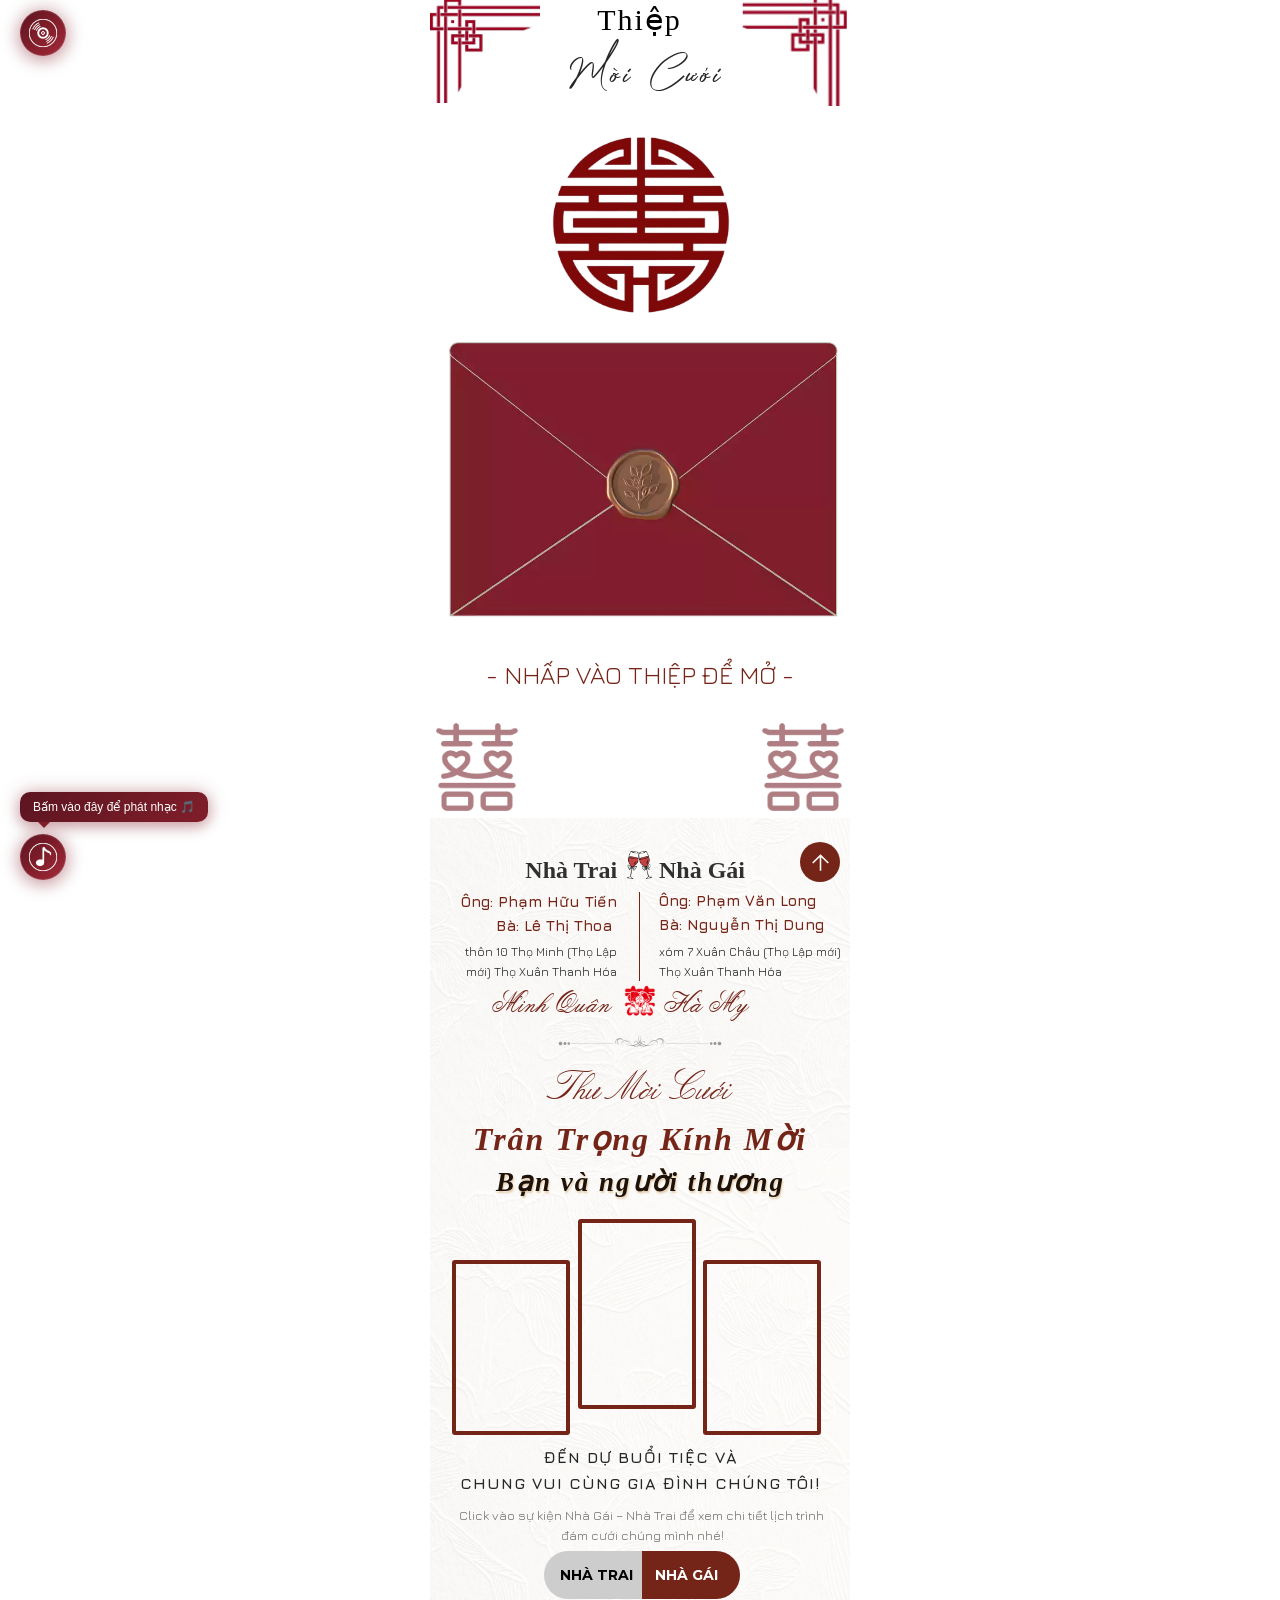
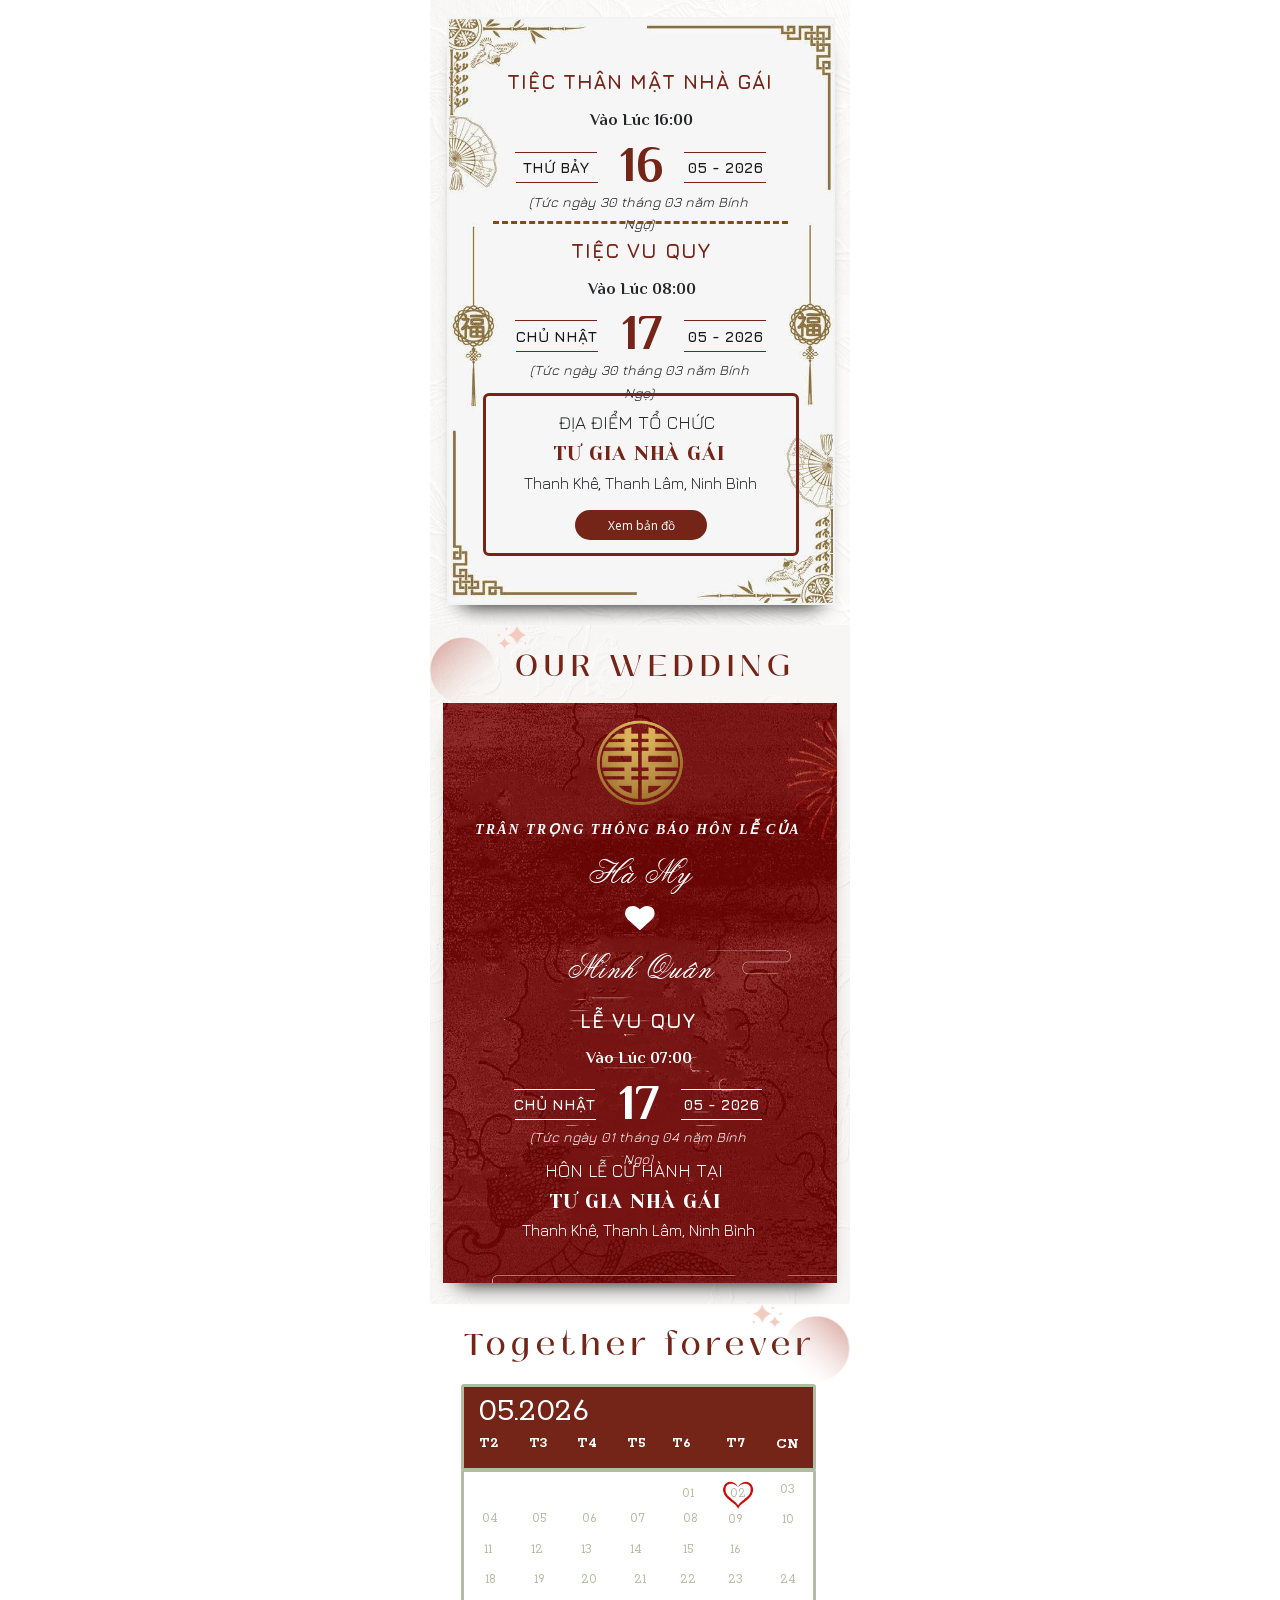
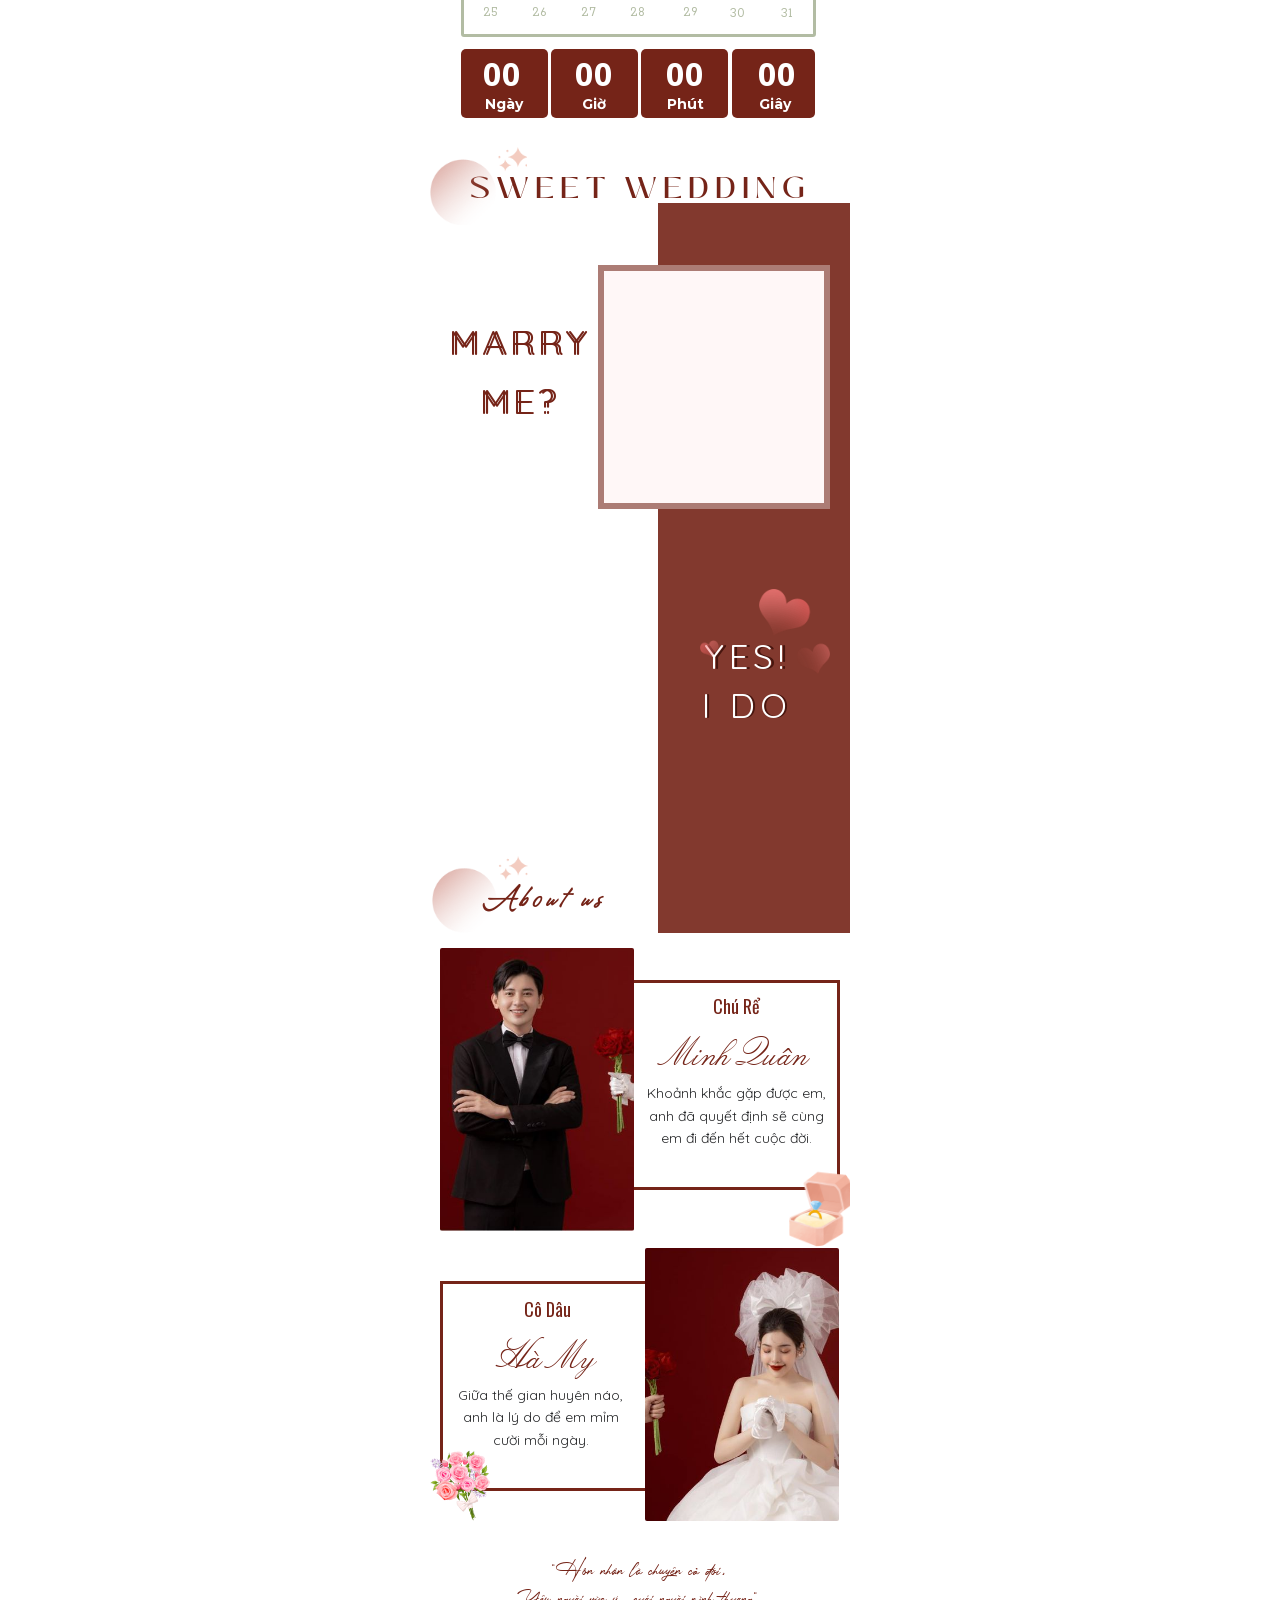
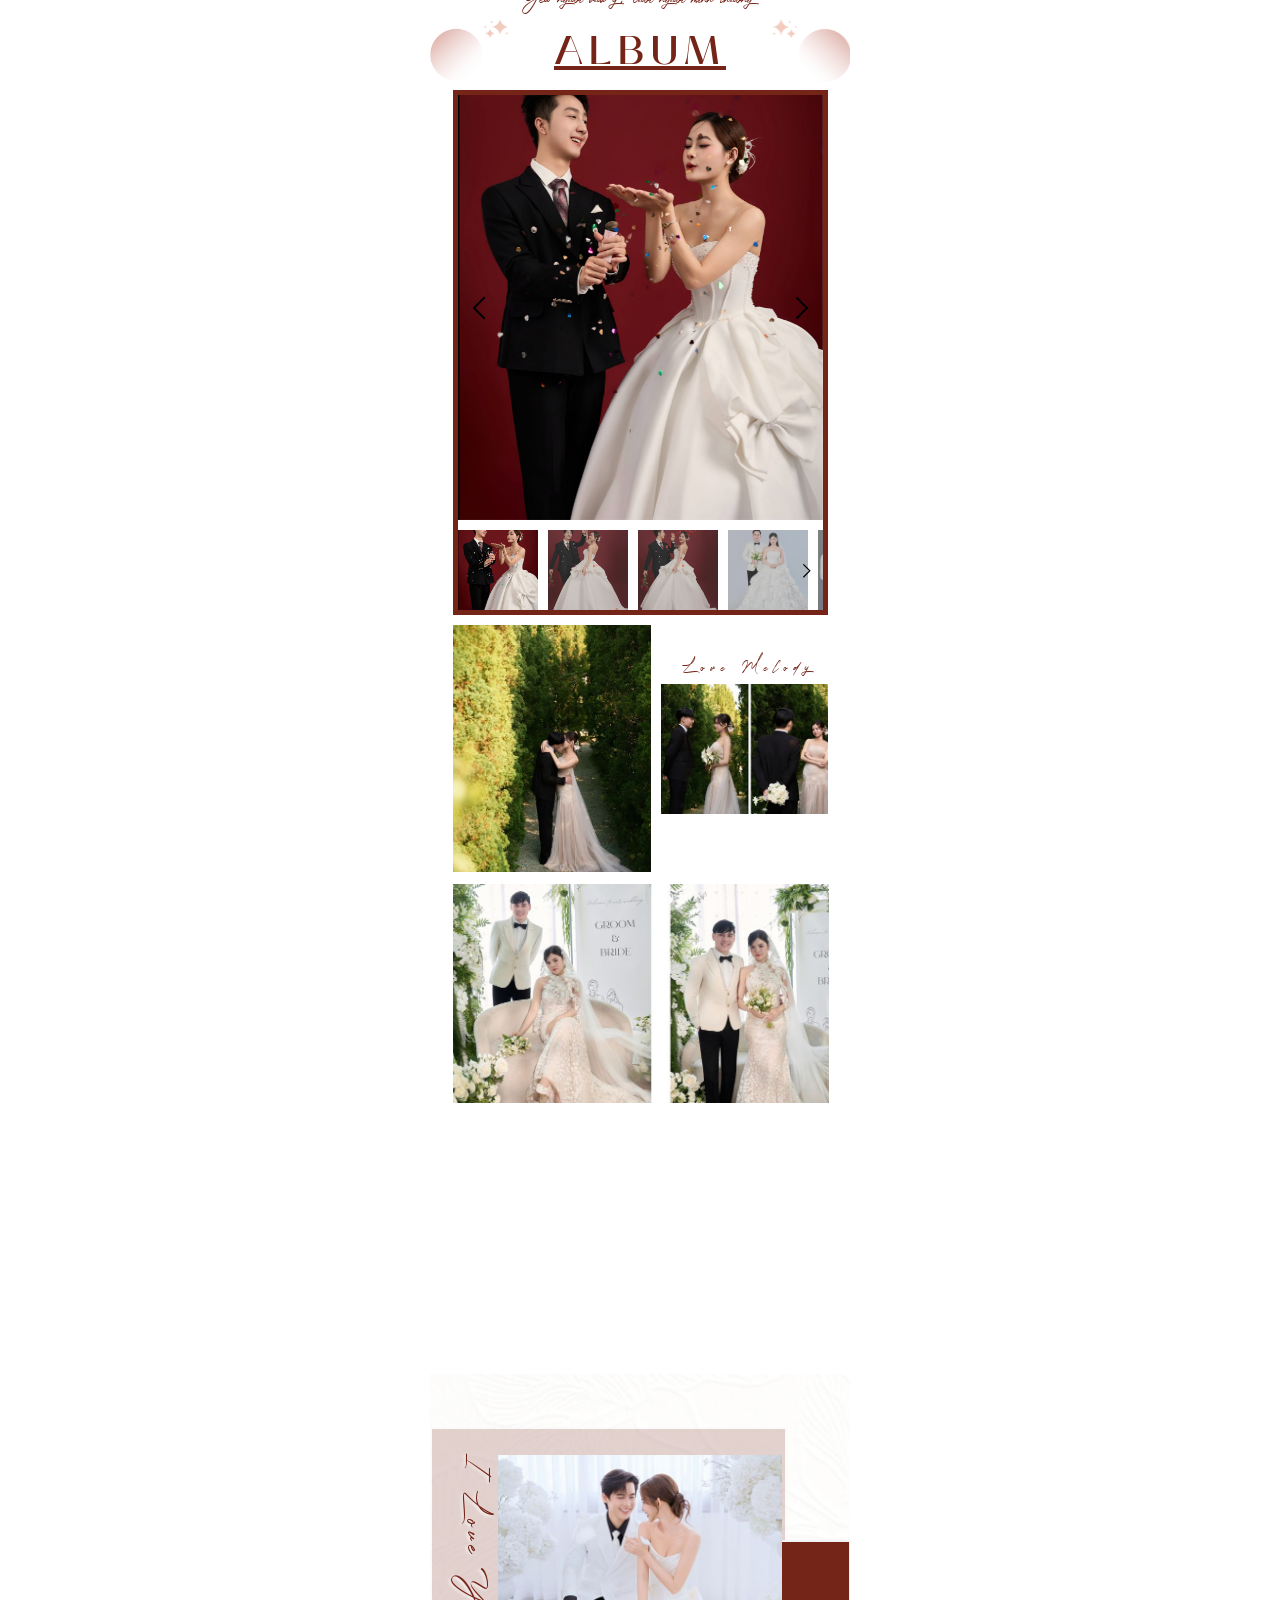
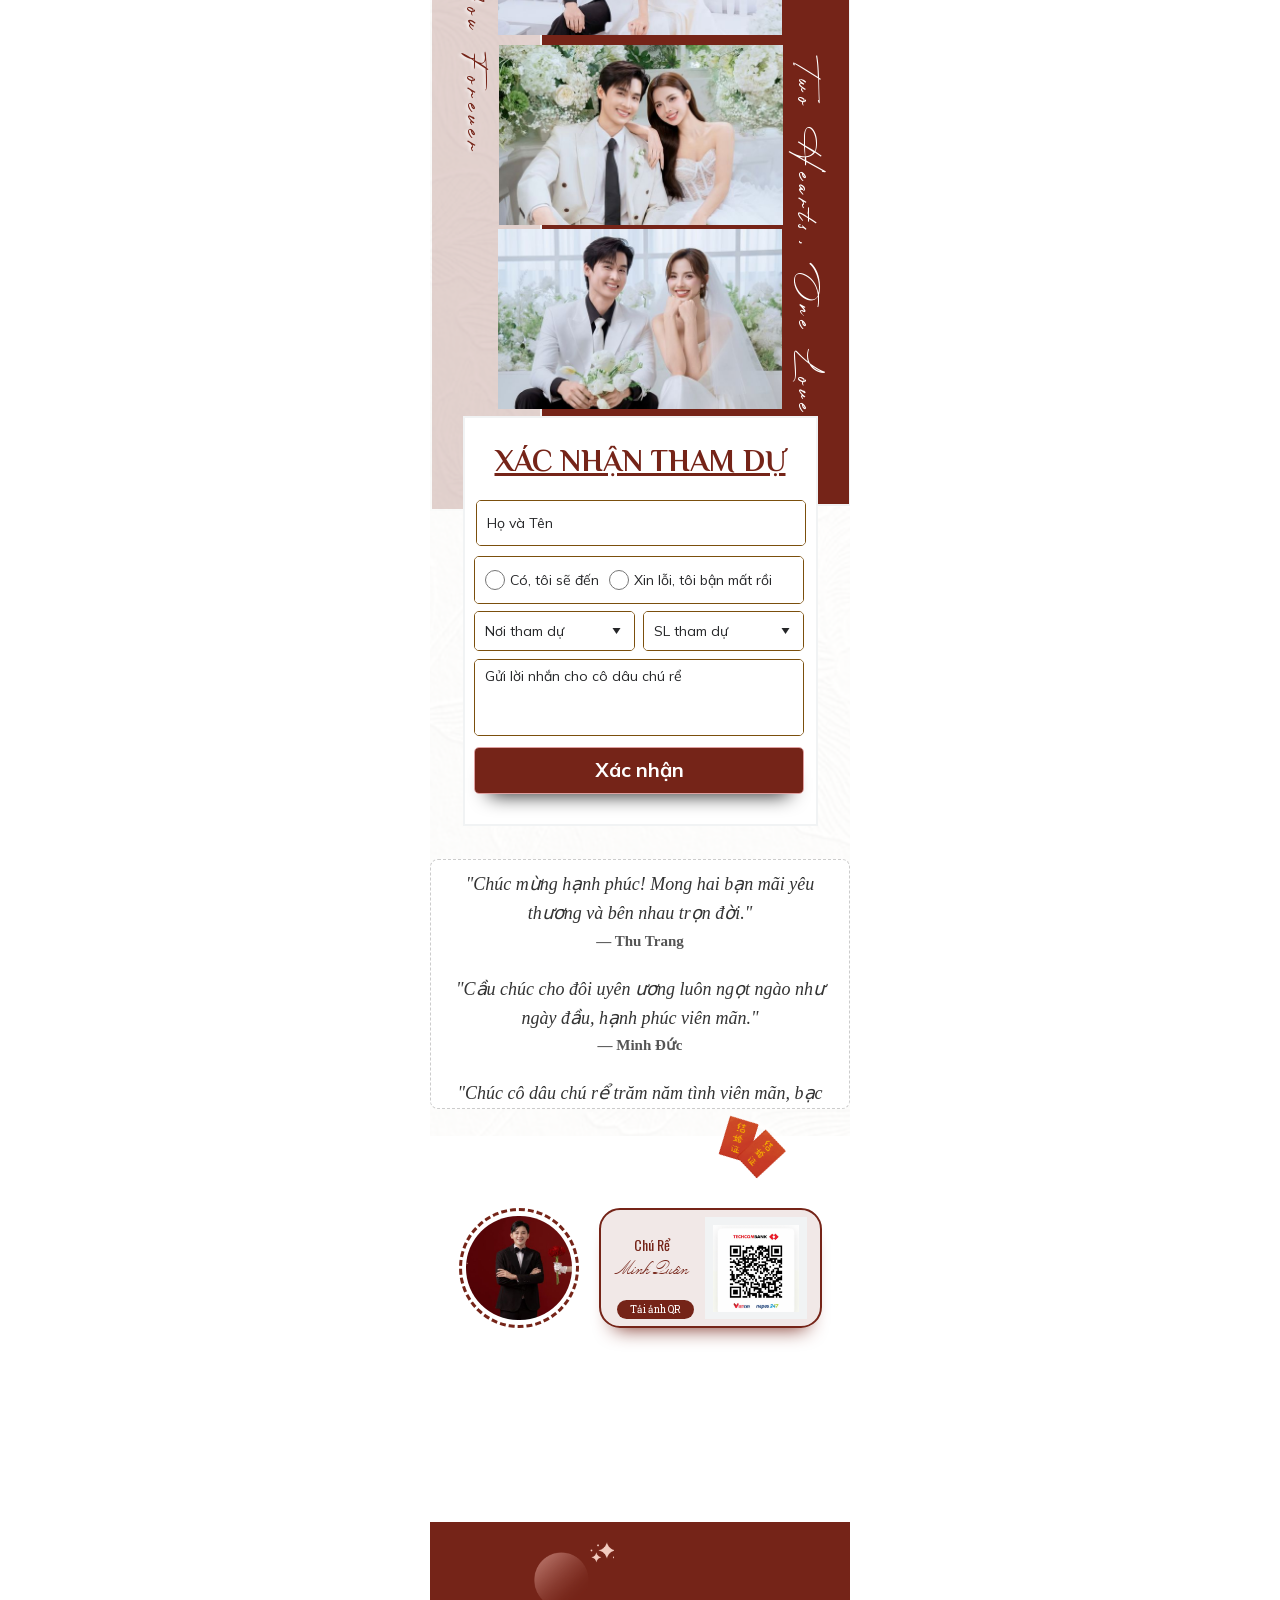
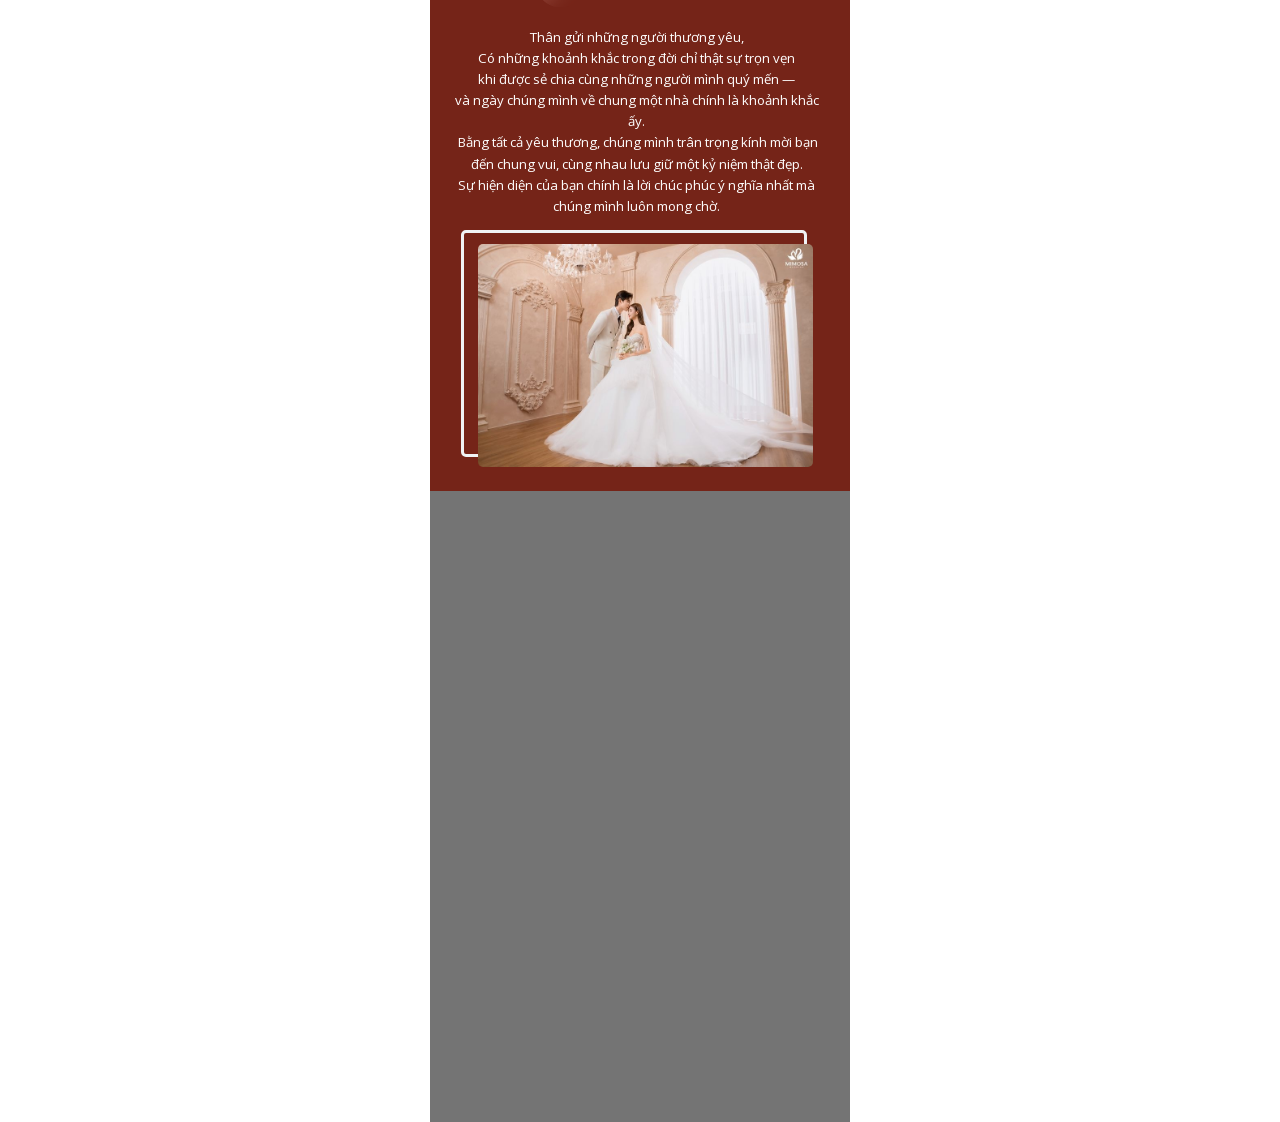
==== commit 72918b74: "Thêm RSVP -> Google Sheet (mỗi khách 1 tab) + endpoint đã test chạy - docs/index.html: handler form " ====
--- a/docs/index.html
+++ b/docs/index.html
@@ -737,4 +737,43 @@
                                     console.log('%cDừng lại!', styleTitle);
                                     console.log('%cĐây là một tính năng của trình duyệt dành cho các nhà phát triển. Nếu ai đó bảo bạn sao chép-dán nội dung nào đó vào đây để bật một tính năng của LadiPage hoặc "hack" tài khoản của người khác, thì đó là hành vi lừa đảo và sẽ khiến họ có thể truy cập vào tài khoản của bạn.', styleMsg);
                                 })();
-                            </script></body></html><!--Publish time: Fri, 29 May 2026 07:14:15 GMT--><!--LadiPage build time: Fri, 29 May 2026 03:58:15 GMT-->+                            </script><!-- RSVP -> Google Sheet (begin) -->
+<script>
+(function(){
+  var ENDPOINT = "https://script.google.com/macros/s/AKfycbwTL-f68227rtZ-3Rw6jc2uUUlUnIpCG7BwWHDOhAk6mxeWyhbYTYV8AlZZMNQUv9rorA/exec"; // RSVP_ENDPOINT
+  var TENANT = "minhquan-hamy"; // RSVP_TENANT
+  if(!ENDPOINT || ENDPOINT.lastIndexOf("http",0)!==0){ return; } // chua cau hinh -> bo qua
+  function ready(fn){ if(document.readyState!=="loading"){fn();} else {document.addEventListener("DOMContentLoaded",fn);} }
+  ready(function(){
+    var form = document.querySelector('#FORM4 form');
+    var btn  = document.getElementById('RSVP_SUBMIT_BUTTON');
+    if(!form || !btn){ return; }
+    var sending = false;
+    function val(name){ var el=form.querySelector('[name="'+name+'"]'); return el ? (el.value||"").trim() : ""; }
+    function radio(){ var el=form.querySelector('[name="form_item"]:checked'); return el ? el.value : ""; }
+    var tip=document.createElement('div');
+    tip.style.cssText="position:fixed;left:50%;bottom:28px;transform:translateX(-50%);z-index:2147483647;max-width:90%;padding:12px 18px;border-radius:10px;font:600 15px/1.4 sans-serif;color:#fff;box-shadow:0 6px 24px rgba(0,0,0,.25);display:none;text-align:center";
+    document.body.appendChild(tip);
+    var tipT;
+    function toast(msg,ok){ tip.textContent=msg; tip.style.background=ok?"#2e7d32":"#b3261e"; tip.style.display="block"; clearTimeout(tipT); tipT=setTimeout(function(){tip.style.display="none";}, ok?4000:3500); }
+    function resetForm(){ try{form.reset();}catch(e){} var s=form.querySelectorAll('.ladi-form-checkbox-item span[data-checked]'); for(var i=0;i<s.length;i++){ s[i].setAttribute('data-checked','false'); } }
+    function send(ev){
+      if(ev){ ev.preventDefault(); ev.stopImmediatePropagation(); }
+      if(sending){ return; }
+      var name=val('name'), attending=radio();
+      if(!name){ toast('Vui long nhap Ho va Ten', false); return; }
+      if(!attending){ toast('Vui long chon xac nhan tham du', false); return; }
+      sending=true;
+      var payload={ tenant:TENANT, name:name, attending:attending, party:val('form_item14'), guests:val('form_item15'), message:val('message'), page:location.href };
+      fetch(ENDPOINT,{ method:'POST', mode:'no-cors', headers:{'Content-Type':'text/plain;charset=utf-8'}, body:JSON.stringify(payload) })
+        .then(function(){ toast('Cam on ban da xac nhan tham du! \u{1F496}', true); resetForm(); })
+        .catch(function(){ toast('Gui chua duoc, ban thu lai giup nhe.', false); })
+        .then(function(){ sending=false; });
+    }
+    btn.addEventListener('click', send, true);
+    form.addEventListener('submit', send, true);
+  });
+})();
+</script>
+<!-- RSVP -> Google Sheet (end) -->
+</body></html><!--Publish time: Fri, 29 May 2026 07:14:15 GMT--><!--LadiPage build time: Fri, 29 May 2026 03:58:15 GMT-->
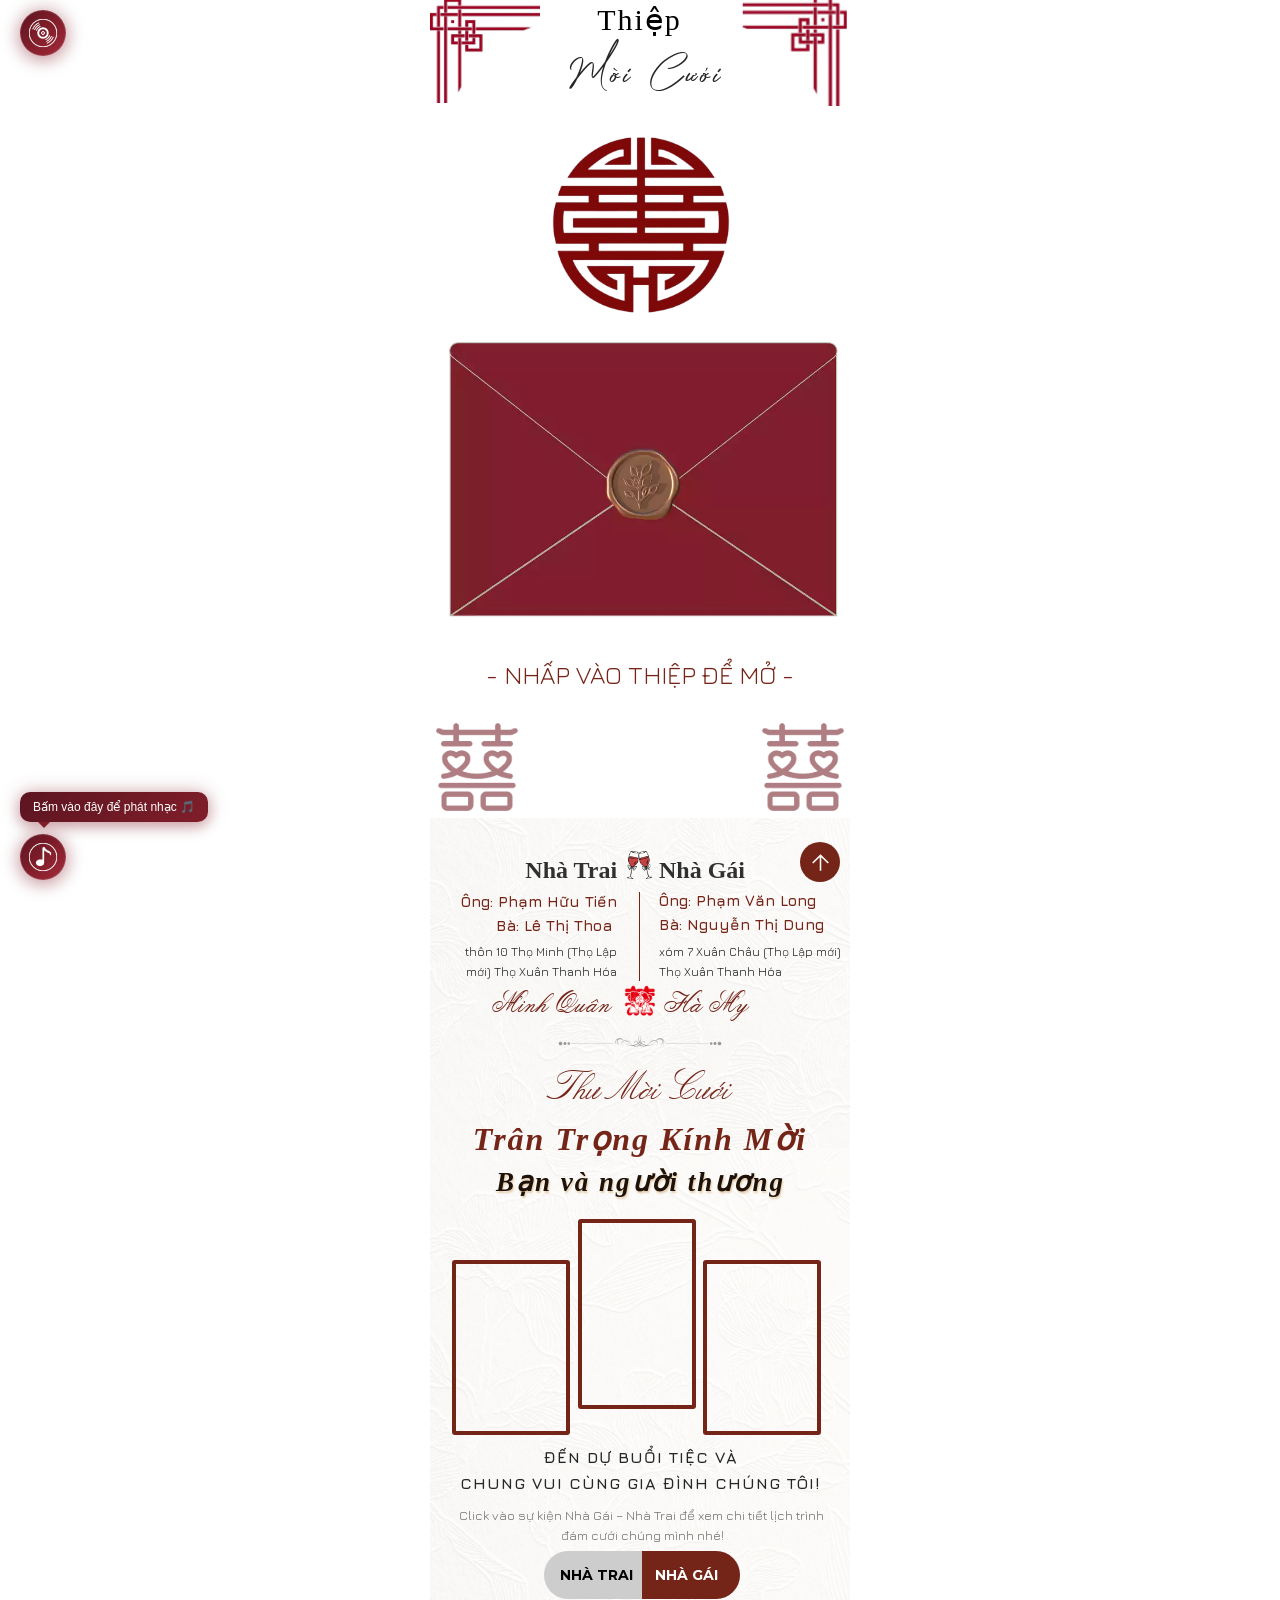
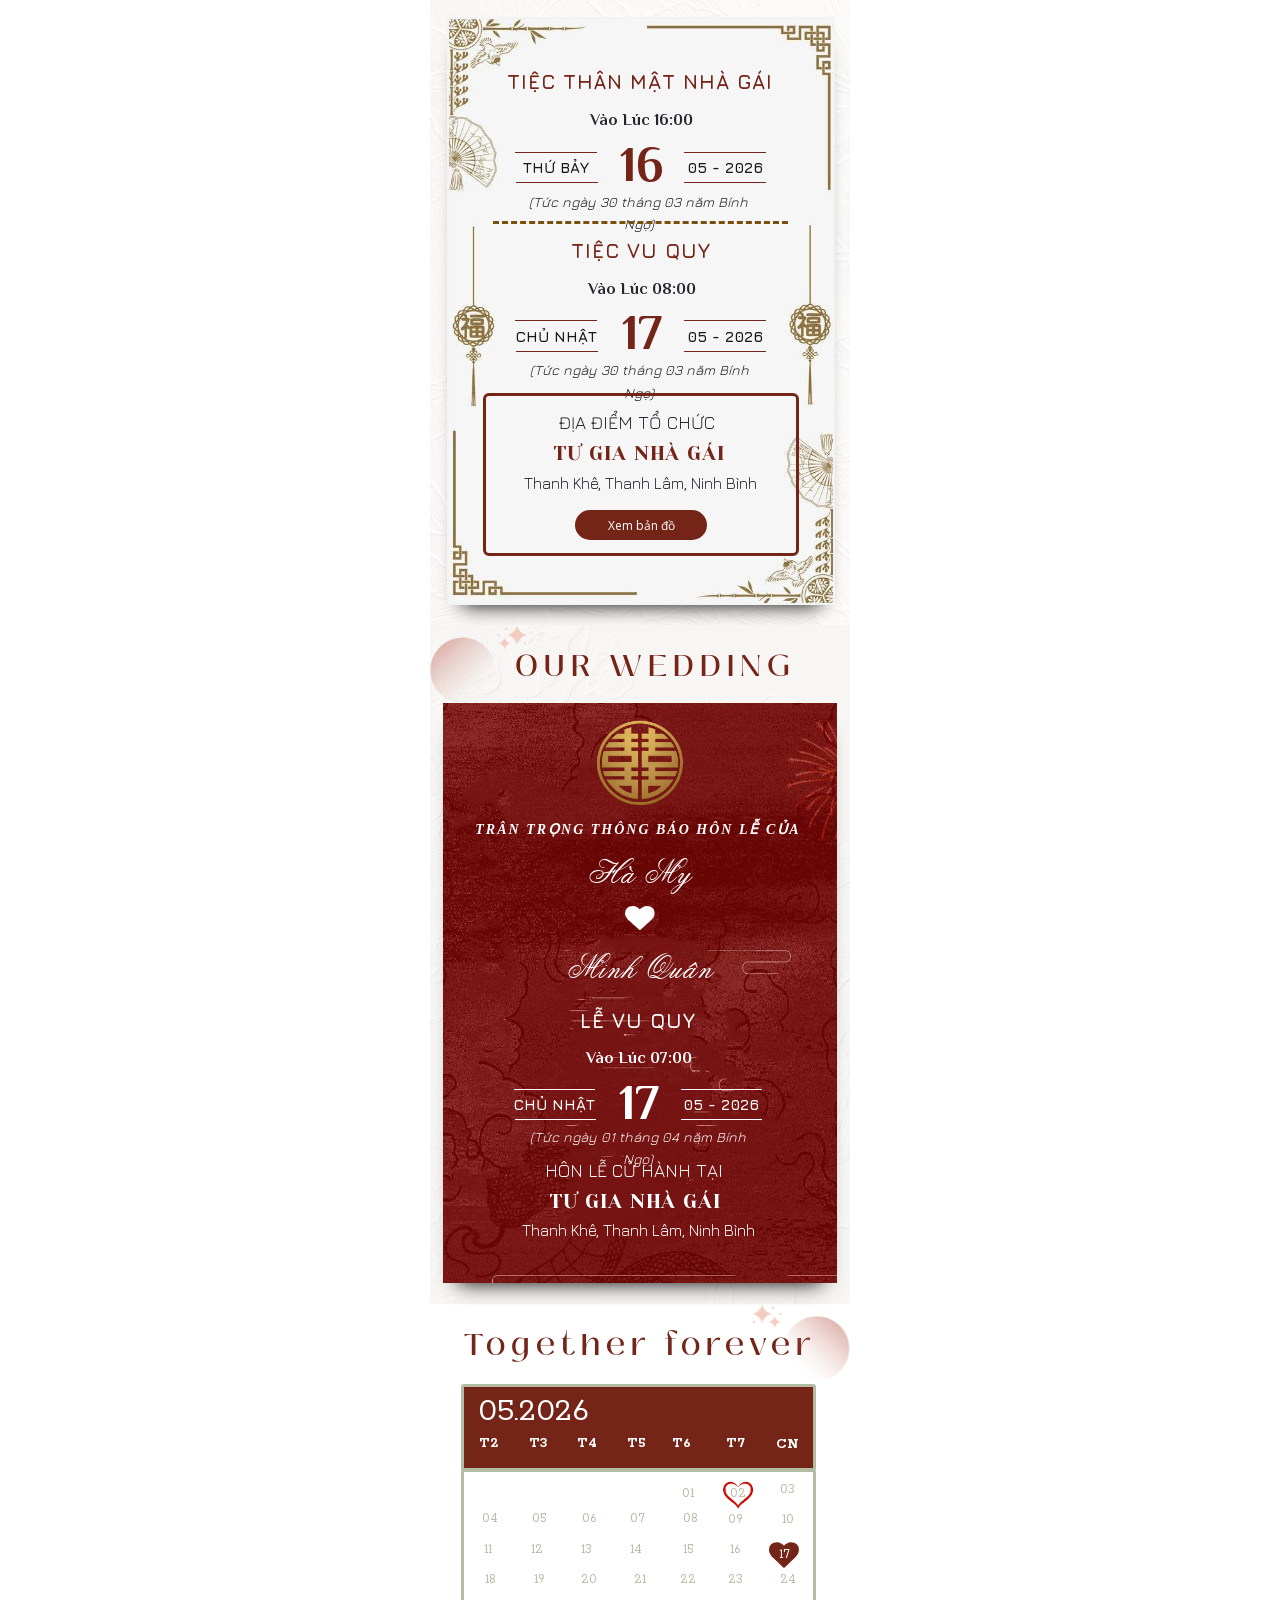
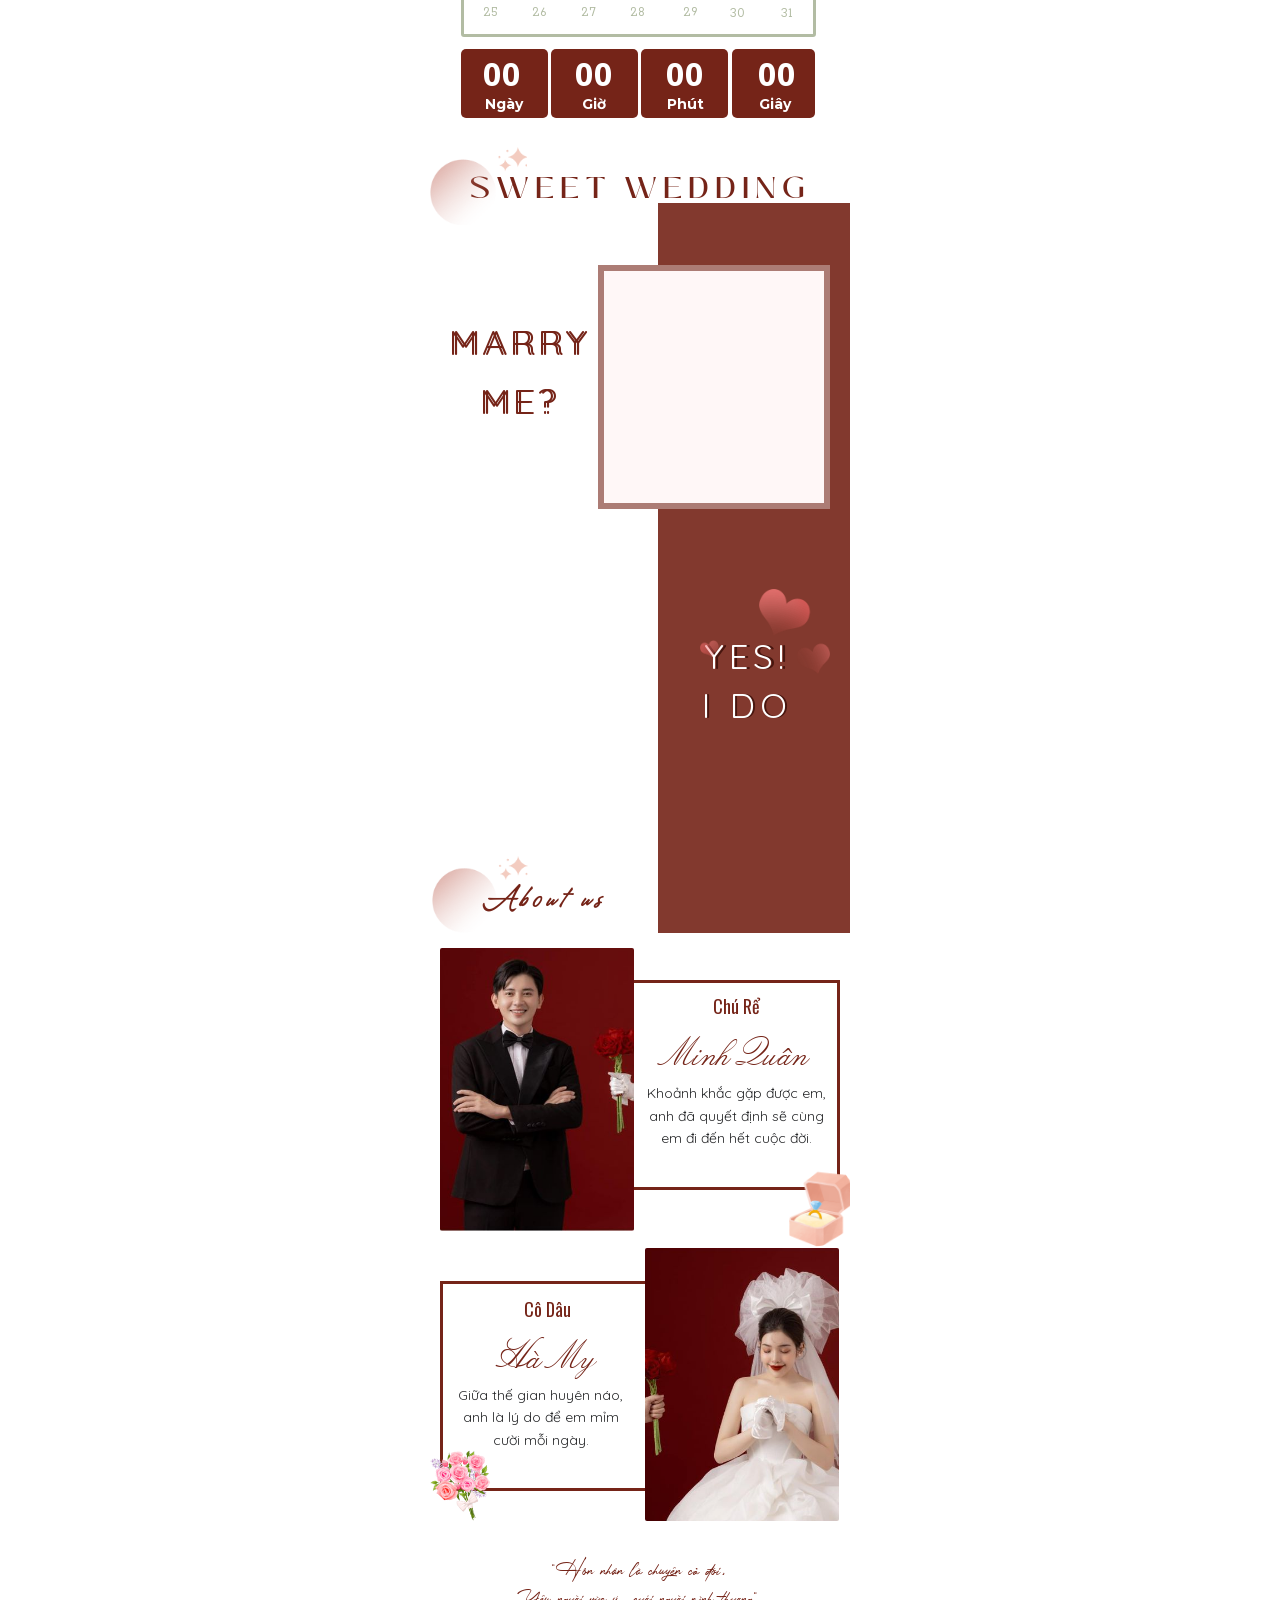
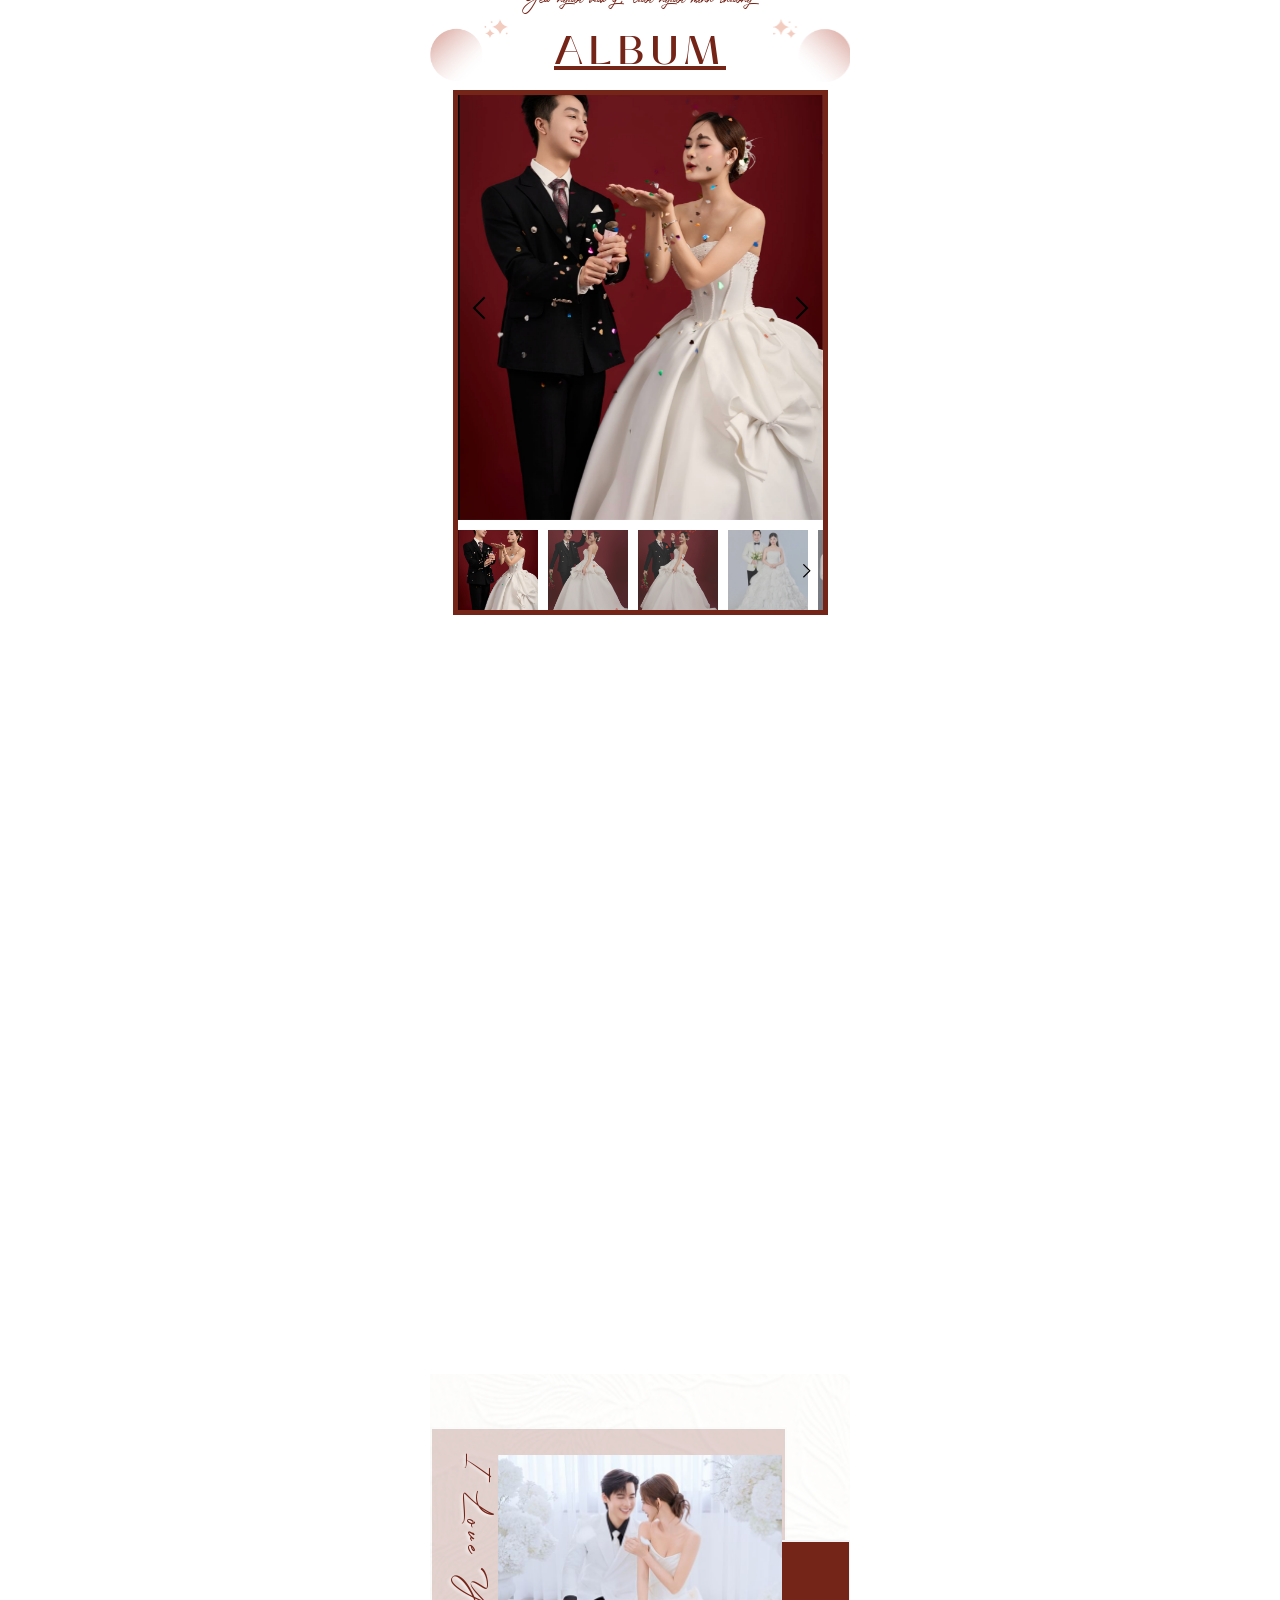
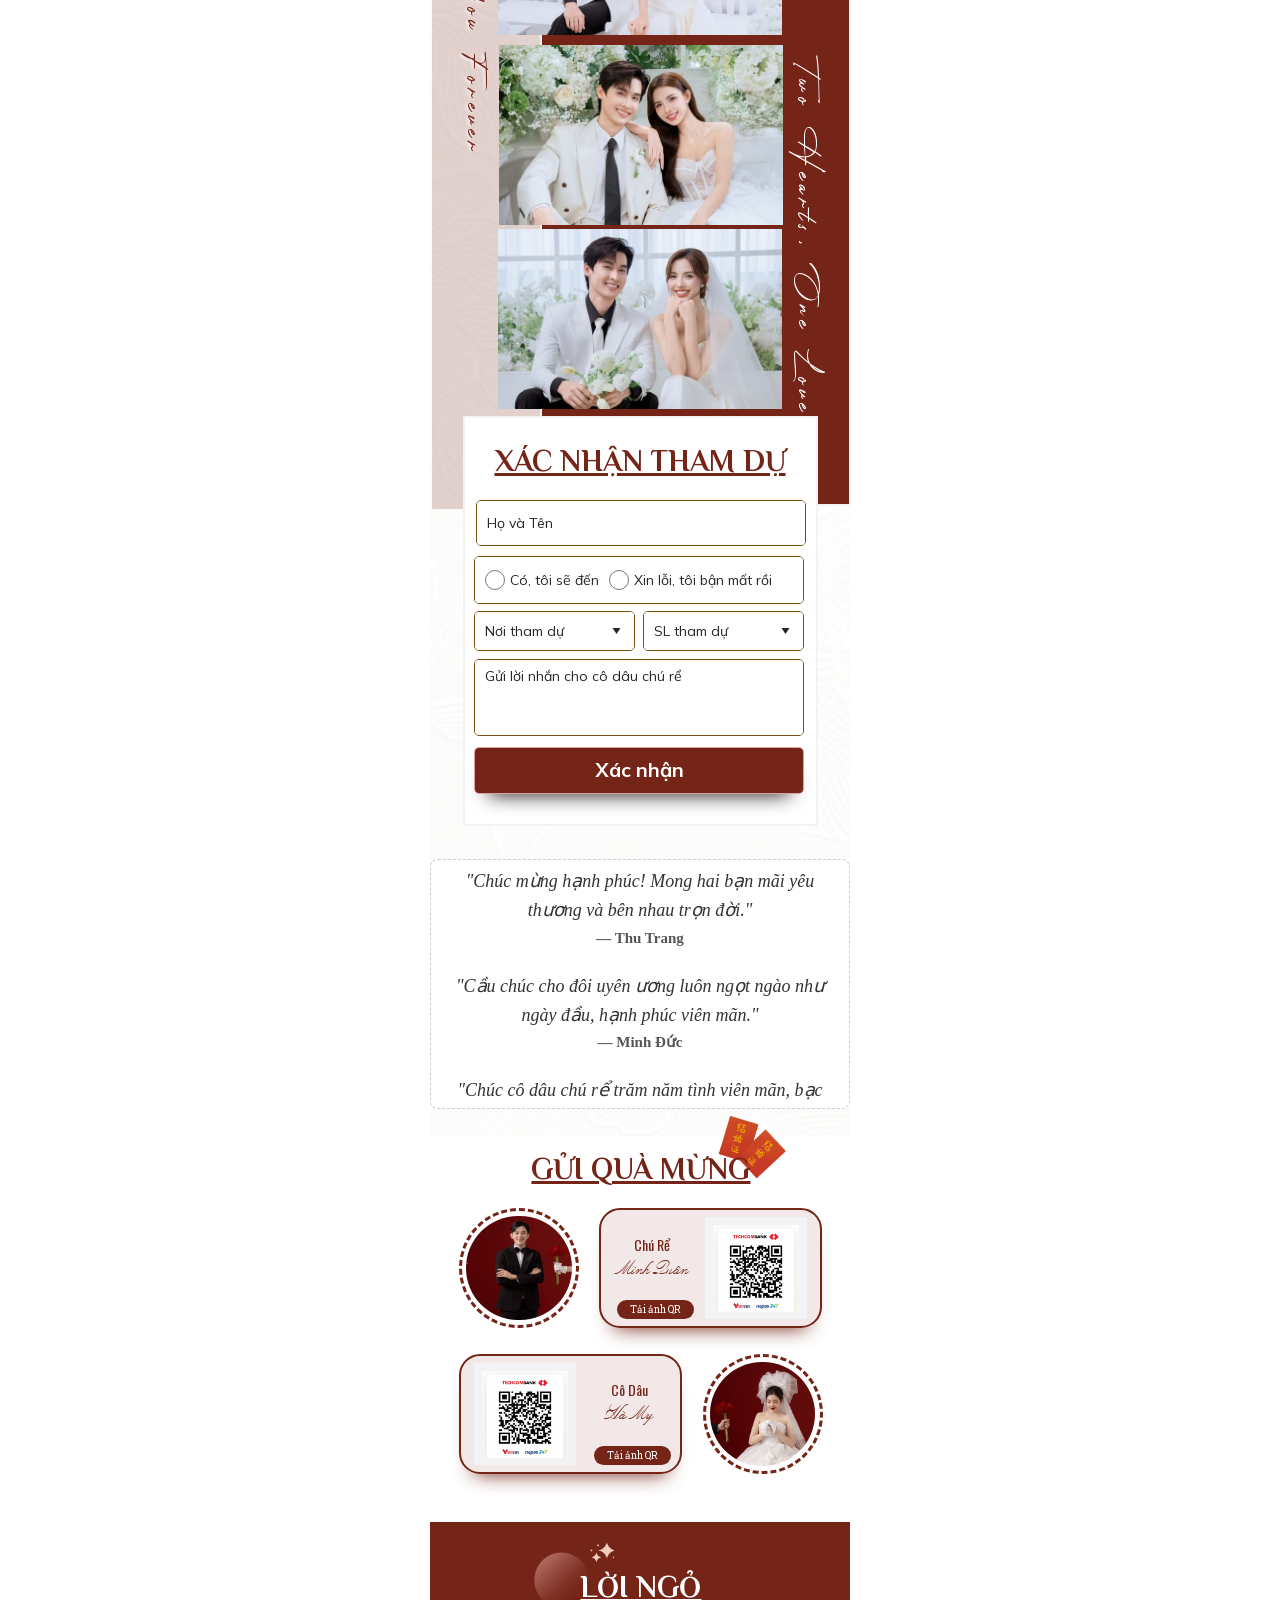
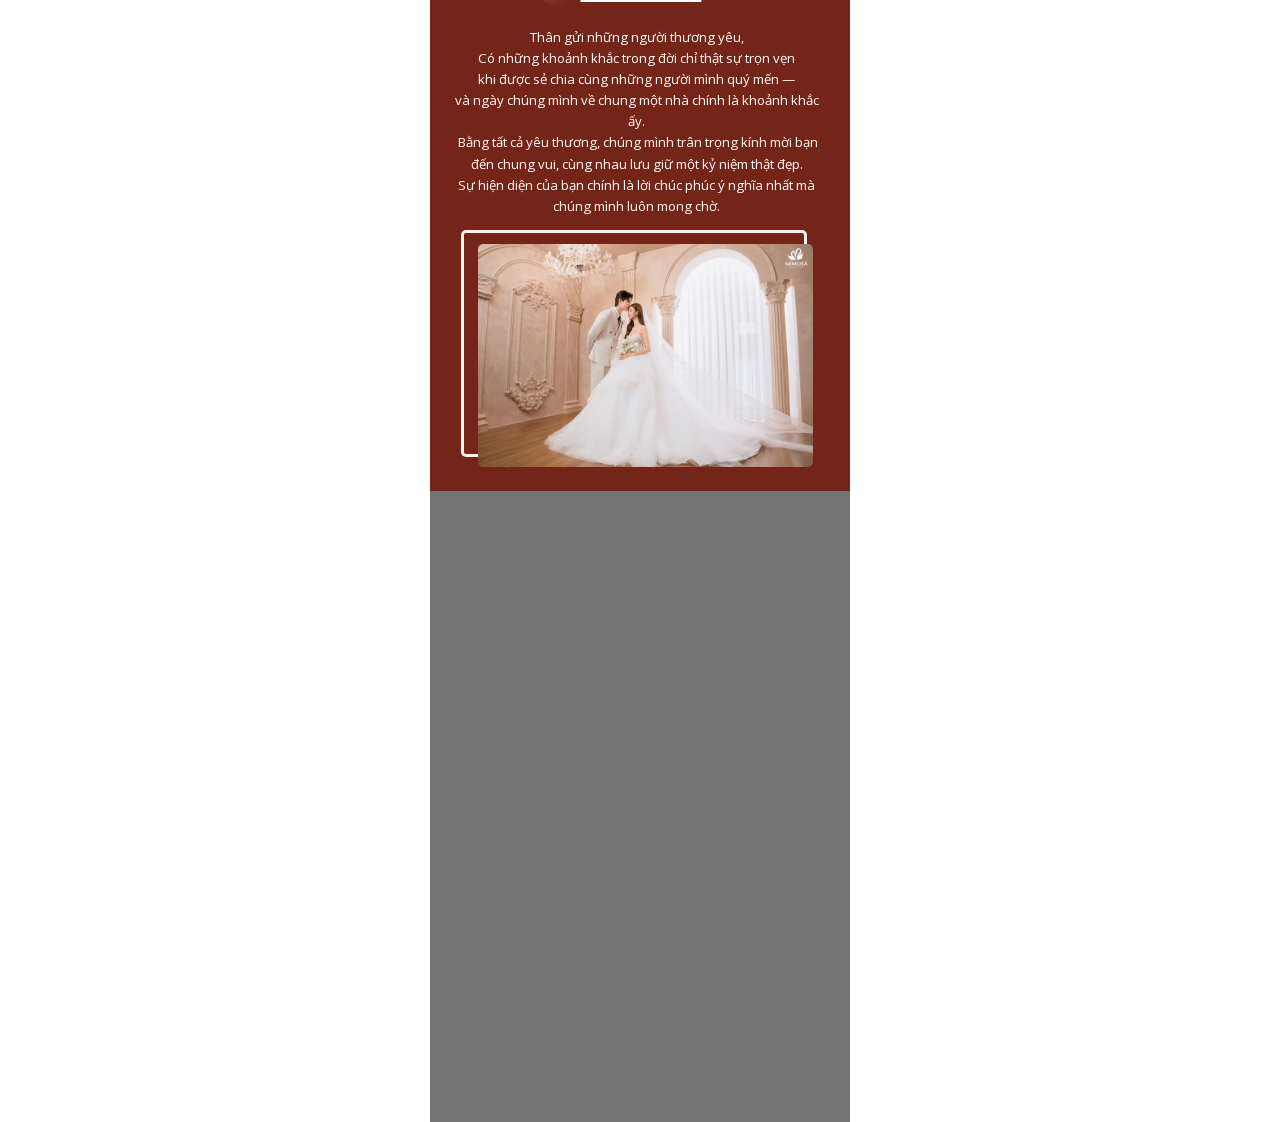
==== commit 2eeca4ae: "Thêm link preview (Open Graph): tên cặp đôi + ảnh bìa khi share - docs/index.html: og:title/og:image" ====
--- a/docs/index.html
+++ b/docs/index.html
@@ -1,4 +1,4 @@
-<!DOCTYPE html><html lang="vi"><head><meta charset="UTF-8"><title>Thiệp Mời Cưới Mẫu RedLove - GÓI VIP</title><meta http-equiv="Cache-Control" content="no-cache"><meta http-equiv="X-UA-Compatible" content="IE=edge"><meta http-equiv="Expires" content="-1"><meta name="keywords" content="Thiệp cưới online, website đám cưới, thiệp cưới điện tử, thiệp cưới, đám cưới, happweddingday"><meta name="description" content="TRÂN TRỌNG KÍNH MỜI❤️"><meta name='viewport' content='width=device-width, initial-scale=1' /><script type='text/javascript'>window.ladi_viewport=function(b){var a=document;b=b?b:'innerWidth';var c=window[b];var d=true;if(typeof window.ladi_is_desktop=="undefined"||window.ladi_is_desktop==undefined){window.ladi_is_desktop=!d;}var e=960;var f=420;var g='';if(!d){g="width="+e+",user-scalable=no,initial-scale=1.0";}else{var h=1;var i=f;if(i!=c){h=c / i;}g="width="+i+",user-scalable=no,initial-scale="+h+",minimum-scale="+h+",maximum-scale="+h;}var j=a.getElementById("viewport");if(!j){j=a.createElement("meta");j.id="viewport";j.name="viewport";a.head.appendChild(j);}j.setAttribute("content",g);};window.ladi_viewport();window.ladi_fbq=function(){};window.ladi_ttq=function(){};</script><link rel="canonical" href="redlove-vip.html" /><meta property="og:url" content="https://hwd.happyweddingday.vn/redlove-vip" /><meta property="og:title" content="Thiệp Mời Cưới Mẫu RedLove - GÓI VIP" /><meta property="og:type" content="website" /><meta property="og:image" content="https://static.ladipage.net/6833feb01c8070001239a3de/org-website-mau-20260111170705-frn9y.png"><meta property="og:description" content="TRÂN TRỌNG KÍNH MỜI❤️" /><meta name="format-detection" content="telephone=no" /><link rel="icon" type="image/x-icon" href="./static.ladipage.net/6833feb01c8070001239a3de/finalogo-20241104054341-wpwqp-removebg-preview-20241116060353-xv1qa-20250616131140-6t3fy.png"/><link rel="shortcut icon" href="./static.ladipage.net/6833feb01c8070001239a3de/finalogo-20241104054341-wpwqp-removebg-preview-20241116060353-xv1qa-20250616131140-6t3fy.png"/><link rel="apple-touch-icon" href="./static.ladipage.net/6833feb01c8070001239a3de/finalogo-20241104054341-wpwqp-removebg-preview-20241116060353-xv1qa-20250616131140-6t3fy.png"/><link rel="apple-touch-icon-precomposed" href="./static.ladipage.net/6833feb01c8070001239a3de/finalogo-20241104054341-wpwqp-removebg-preview-20241116060353-xv1qa-20250616131140-6t3fy.png"/><meta name="msapplication-TileImage" content="https://static.ladipage.net/6833feb01c8070001239a3de/finalogo-20241104054341-wpwqp-removebg-preview-20241116060353-xv1qa-20250616131140-6t3fy.png"/><meta name="revisit-after" content="days"/><link rel="dns-prefetch"><link rel="preconnect" href="https://fonts.googleapis.com/" crossorigin><link rel="preconnect" href="https://fonts.gstatic.com/" crossorigin><link rel="preconnect" href="https://w.ladicdn.com/" crossorigin><link rel="preconnect" href="https://s.ladicdn.com/" crossorigin><link rel="preload" href="./fonts.googleapis.com/css2%3Ffamily=Open+Sans:wght@400%3B700&amp;family=Hepta+Slab:wght@400%3B700&amp;family=Jura:wght@400%3B700&amp;family=Oswald:wght@400%3B700&amp;family=Quicksand:wght@400%3B700&amp;family=Philosopher:wght@400%3B700&amp;family=Mulish:wght@400%3B700&amp;family=Roboto+Slab:wght@400%3B7.css" as="style" onload="this.onload = null; this.rel = 'stylesheet';"><link rel="preload" href="./w.ladicdn.com/v5/source/ladipagev3.min.js%3Fv=1780027095478" as="script"><style id="style_ladi" type="text/css">a,abbr,acronym,address,applet,article,aside,audio,b,big,blockquote,body,button,canvas,caption,center,cite,code,dd,del,details,dfn,div,dl,dt,em,embed,fieldset,figcaption,figure,footer,form,h1,h2,h3,h4,h5,h6,header,hgroup,html,i,iframe,img,input,ins,kbd,label,legend,li,mark,menu,nav,object,ol,output,p,pre,q,ruby,s,samp,section,select,small,span,strike,strong,sub,summary,sup,table,tbody,td,textarea,tfoot,th,thead,time,tr,tt,u,ul,var,video{margin:0;padding:0;border:0;outline:0;font-size:100%;font:inherit;vertical-align:baseline;box-sizing:border-box;-webkit-font-smoothing:antialiased;-moz-osx-font-smoothing:grayscale}article,aside,details,figcaption,figure,footer,header,hgroup,menu,nav,section{display:block}body{line-height:1}a{text-decoration:none}ol,ul{list-style:none}blockquote,q{quotes:none}blockquote:after,blockquote:before,q:after,q:before{content:'';content:none}table{border-collapse:collapse;border-spacing:0}.ladi-loading{z-index:900000000000;position:fixed;width:100%;height:100%;top:0;left:0;background-color:rgba(0,0,0,.1)}.ladi-loading .loading{width:80px;height:80px;top:0;left:0;bottom:0;right:0;margin:auto;overflow:hidden;position:absolute}.ladi-loading .loading div{position:absolute;width:6px;height:6px;background:#fff;border-radius:50%;animation:ladi-loading 1.2s linear infinite}.ladi-loading .loading div:nth-child(1){animation-delay:0s;top:37px;left:66px}.ladi-loading .loading div:nth-child(2){animation-delay:-.1s;top:22px;left:62px}.ladi-loading .loading div:nth-child(3){animation-delay:-.2s;top:11px;left:52px}.ladi-loading .loading div:nth-child(4){animation-delay:-.3s;top:7px;left:37px}.ladi-loading .loading div:nth-child(5){animation-delay:-.4s;top:11px;left:22px}.ladi-loading .loading div:nth-child(6){animation-delay:-.5s;top:22px;left:11px}.ladi-loading .loading div:nth-child(7){animation-delay:-.6s;top:37px;left:7px}.ladi-loading .loading div:nth-child(8){animation-delay:-.7s;top:52px;left:11px}.ladi-loading .loading div:nth-child(9){animation-delay:-.8s;top:62px;left:22px}.ladi-loading .loading div:nth-child(10){animation-delay:-.9s;top:66px;left:37px}.ladi-loading .loading div:nth-child(11){animation-delay:-1s;top:62px;left:52px}.ladi-loading .loading div:nth-child(12){animation-delay:-1.1s;top:52px;left:62px}@keyframes ladi-loading{0%,100%,20%,80%{transform:scale(1)}50%{transform:scale(1.5)}}.ladipage-message{position:fixed;width:100%;height:100%;top:0;left:0;z-index:10000000000;background:rgba(0,0,0,.3)}.ladipage-message .ladipage-message-box{width:400px;max-width:calc(100% - 50px);height:160px;border:1px solid rgba(0,0,0,.3);background-color:#fff;position:fixed;top:calc(50% - 155px);left:0;right:0;margin:auto;border-radius:10px}.ladipage-message .ladipage-message-box span{display:block;background-color:rgba(6,21,40,.05);color:#000;padding:12px 15px;font-weight:600;font-size:16px;line-height:16px;border-top-left-radius:10px;border-top-right-radius:10px}.ladipage-message .ladipage-message-box .ladipage-message-text{display:-webkit-box;font-size:14px;padding:0 20px;margin-top:16px;line-height:20px;-webkit-line-clamp:3;-webkit-box-orient:vertical;overflow:hidden;text-overflow:ellipsis;word-break:break-word}.ladipage-message .ladipage-message-box .ladipage-message-close{display:block;position:absolute;right:15px;bottom:10px;margin:0 auto;padding:10px 0;border:none;width:80px;text-transform:uppercase;text-align:center;color:#000;background-color:#e6e6e6;border-radius:5px;text-decoration:none;font-size:14px;line-height:14px;font-weight:600;cursor:pointer;outline:0}.lightbox-screen{display:none;position:fixed;width:100%;height:100%;top:0;left:0;bottom:0;right:0;margin:auto;z-index:9000000080;background:#7f7f7f;user-select:none;-webkit-user-select:none;-moz-user-select:none;-ms-user-select:none}.lightbox-screen *{user-select:none;-webkit-user-select:none;-moz-user-select:none;-ms-user-select:none}.lightbox-screen img{-webkit-user-drag:none;-khtml-user-drag:none;-moz-user-drag:none;-o-user-drag:none;user-drag:none;pointer-events:auto}.lightbox-screen .lightbox-close{position:absolute;z-index:9000000090;cursor:pointer}.lightbox-screen .lightbox-hidden{display:none}.lightbox-screen .lightbox-close{width:16px;height:16px;margin:10px;background-repeat:no-repeat;background-position:center center;background-image:url("data:image/svg+xml;utf8, %3Csvg%20width%3D%2224%22%20height%3D%2224%22%20viewBox%3D%220%200%2024%2024%22%20xmlns%3D%22http%3A%2F%2Fwww.w3.org%2F2000%2Fsvg%22%20fill%3D%22%23fff%22%3E%3Cpath%20fill-rule%3D%22evenodd%22%20clip-rule%3D%22evenodd%22%20d%3D%22M23.4144%202.00015L2.00015%2023.4144L0.585938%2022.0002L22.0002%200.585938L23.4144%202.00015Z%22%3E%3C%2Fpath%3E%3Cpath%20fill-rule%3D%22evenodd%22%20clip-rule%3D%22evenodd%22%20d%3D%22M2.00015%200.585938L23.4144%2022.0002L22.0002%2023.4144L0.585938%202.00015L2.00015%200.585938Z%22%3E%3C%2Fpath%3E%3C%2Fsvg%3E")}.lightbox-screen img.lightbox-item{max-width:none}.lightbox-gallery-track{touch-action:none;display:flex;align-items:center;justify-content:center}.lightbox-gallery-track .lightbox-gallery-preview,.lightbox-gallery-track .lightbox-item{will-change:transform;backface-visibility:hidden;margin:0!important;transform-origin:center center;position:absolute;left:50%;top:50%}.lightbox-nav-btn{position:fixed;top:50%;transform:translateY(-50%);width:50px;height:50px;background-color:rgba(0,0,0,.5);color:#fff;border-radius:50%;display:flex;justify-content:center;align-items:center;cursor:pointer;z-index:9999;user-select:none;font-size:24px;font-weight:700}.lightbox-nav-btn:hover{background-color:rgba(0,0,0,.8)}.lightbox-prev{left:20px}.lightbox-next{right:20px}*{-webkit-tap-highlight-color:#fff0}body{font-size:12px;-ms-text-size-adjust:none;-moz-text-size-adjust:none;-o-text-size-adjust:none;-webkit-text-size-adjust:none;background-color:#fff}.overflow-hidden{overflow:hidden}.ladi-transition{transition:all 150ms linear 0s}.z-index-1{z-index:1}.opacity-0{opacity:0}.height-0{height:0!important}.pointer-events-none{pointer-events:none}.transition-parent-collapse-height{transition:height 150ms linear 0s}.transition-parent-collapse-top{transition:top 150ms linear 0s}.transition-readmore{transition:height 350ms linear 0s}.transition-collapse{transition:height 150ms linear 0s}body.grab{cursor:grab}.ladi-wraper{width:100%;min-height:100%;overflow:hidden;touch-action:manipulation}.ladi-container{position:relative;margin:0 auto;height:100%}.ladi-overlay{position:absolute;top:0;left:0;height:100%;width:100%;pointer-events:none}.ladi-element{position:absolute}@media (hover: hover) {.ladi-check-hover {opacity: 0;}}.ladi-section {margin: 0 auto;position: relative;}.ladi-section[data-tab-id]{display: none;}.ladi-section.selected[data-tab-id]{display: block;}.ladi-section .ladi-section-background {position: absolute;width: 100%;height: 100%;top: 0;left: 0;pointer-events: none;overflow: hidden;}.ladi-gallery {position: absolute;width: 100%;height: 100%;overflow: hidden;}.ladi-gallery .ladi-gallery-view {position: absolute;overflow: hidden;}.ladi-gallery .ladi-gallery-view > .ladi-gallery-view-item {background-size: cover;background-repeat: no-repeat;background-position: center center;width: 100%;height: 100%;position: relative;display: none;transition: transform 500ms ease-in-out;-webkit-backface-visibility: hidden;backface-visibility: hidden;-webkit-perspective: 1000px;perspective: 1000px;}.ladi-gallery .ladi-gallery-view > .ladi-gallery-view-item.play-video {cursor: pointer;}.ladi-gallery .ladi-gallery-view > .ladi-gallery-view-item.play-video:after {content: '';position: absolute;top: 0;left: 0;right: 0;bottom: 0;margin: auto;width: 60px;height: 60px;background: url(./w.ladicdn.com/source/ladipage-play.svg%3Fv=1.0) no-repeat center center;background-size: contain;pointer-events: none;cursor: pointer;}.ladi-gallery .ladi-gallery-view > .ladi-gallery-view-item.next, .ladi-gallery .ladi-gallery-view > .ladi-gallery-view-item.selected.right {left: 0;transform: translate3d(100%, 0, 0);}.ladi-gallery .ladi-gallery-view > .ladi-gallery-view-item.prev, .ladi-gallery .ladi-gallery-view > .ladi-gallery-view-item.selected.left {left: 0;transform: translate3d(-100%, 0, 0);}.ladi-gallery .ladi-gallery-view > .ladi-gallery-view-item.next.left, .ladi-gallery .ladi-gallery-view > .ladi-gallery-view-item.prev.right, .ladi-gallery .ladi-gallery-view > .ladi-gallery-view-item.selected {left: 0;transform: translate3d(0, 0, 0);}.ladi-gallery .ladi-gallery-view > .selected, .ladi-gallery .ladi-gallery-view > .next, .ladi-gallery .ladi-gallery-view > .prev {display: block;}.ladi-gallery .ladi-gallery-view > .selected {left: 0;}.ladi-gallery .ladi-gallery-view > .next, .ladi-gallery .ladi-gallery-view > .prev {position: absolute;top: 0;width: 100%;}.ladi-gallery .ladi-gallery-view > .next {left: 100%;}.ladi-gallery .ladi-gallery-view > .prev {left: -100%;}.ladi-gallery .ladi-gallery-view > .next.left, .ladi-gallery .ladi-gallery-view > .prev.right {left: 0;}.ladi-gallery .ladi-gallery-view > .selected.left {left: -100%;}.ladi-gallery .ladi-gallery-view > .selected.right {left: 100%;}.ladi-gallery .ladi-gallery-control {position: absolute;overflow: hidden;}.ladi-gallery .ladi-gallery-view .ladi-gallery-view-arrow {position: absolute;top: calc(50% - (33px) / 2);cursor: pointer;z-index: 90000040;}.ladi-gallery .ladi-gallery-view .ladi-gallery-view-arrow-left {left: 5px;transform: rotateY(180deg);-webkit-transform: rotateY(180deg);}.ladi-gallery .ladi-gallery-view .ladi-gallery-view-arrow-right {right: 5px;}.ladi-gallery .ladi-gallery-control .ladi-gallery-control-arrow {position: absolute;cursor: pointer;z-index: 90000040;}.ladi-gallery .ladi-gallery-control .ladi-gallery-control-box {position: relative;}.ladi-gallery .ladi-gallery-control .ladi-gallery-control-box .ladi-gallery-control-item {background-size: cover;background-repeat: no-repeat;background-position: center center;float: left;position: relative;cursor: pointer;filter: invert(15%);}.ladi-gallery .ladi-gallery-control .ladi-gallery-control-box .ladi-gallery-control-item.play-video:after {content: '';position: absolute;top: 0;left: 0;right: 0;bottom: 0;margin: auto;width: 30px;height: 30px;background: url(./w.ladicdn.com/source/ladipage-play.svg%3Fv=1.0) no-repeat center center;background-size: contain;pointer-events: none;cursor: pointer;}.ladi-gallery .ladi-gallery-control .ladi-gallery-control-box .ladi-gallery-control-item:hover {filter: none;}.ladi-gallery .ladi-gallery-control .ladi-gallery-control-box .ladi-gallery-control-item.selected {filter: none;}.ladi-gallery .ladi-gallery-control .ladi-gallery-control-box .ladi-gallery-control-item:last-child {margin-right: 0 !important;margin-bottom: 0 !important;;}.ladi-gallery .ladi-gallery-view .ladi-gallery-view-arrow, .ladi-gallery .ladi-gallery-control .ladi-gallery-control-arrow {width: 33px;height: 33px;background-repeat: no-repeat;background-position: center center;background-image: url("data:image/svg+xml;utf8, %3Csvg%20width%3D%2224%22%20height%3D%2224%22%20viewBox%3D%220%200%2024%2024%22%20xmlns%3D%22http%3A%2F%2Fwww.w3.org%2F2000%2Fsvg%22%20fill%3D%22%23000%22%3E%3Cpath%20fill-rule%3D%22evenodd%22%20clip-rule%3D%22evenodd%22%20d%3D%22M7.00015%200.585938L18.4144%2012.0002L7.00015%2023.4144L5.58594%2022.0002L15.5859%2012.0002L5.58594%202.00015L7.00015%200.585938Z%22%3E%3C%2Fpath%3E%3C%2Fsvg%3E");}.ladi-gallery.ladi-gallery-bottom .ladi-gallery-view {top: 0;width: 100%;}.ladi-gallery.ladi-gallery-bottom .ladi-gallery-control {width: 100%;bottom: 0;}.ladi-gallery.ladi-gallery-bottom .ladi-gallery-control .ladi-gallery-control-arrow {top: calc(50% - (33px) / 2);}.ladi-gallery.ladi-gallery-bottom .ladi-gallery-control .ladi-gallery-control-arrow-left {left: 0px;transform: rotateY(180deg) scale(0.6);-webkit-transform: rotateY(180deg) scale(0.6);}.ladi-gallery.ladi-gallery-bottom .ladi-gallery-control .ladi-gallery-control-arrow-right {right: 0px;transform: scale(0.6);-webkit-transform: scale(0.6);}.ladi-gallery.ladi-gallery-bottom .ladi-gallery-control .ladi-gallery-control-box {display: -webkit-inline-flex;display: inline-flex;left: 0;transition: left 150ms ease-in-out;}.ladi-box {position: absolute;width: 100%;height: 100%;overflow: hidden;}#SECTION_POPUP .ladi-container {z-index: 90000070;}#SECTION_POPUP .ladi-container > .ladi-element {z-index: 90000070;position: fixed;display: none;}#SECTION_POPUP .ladi-container > .ladi-element[data-fixed-close="true"] {position: relative !important;}#SECTION_POPUP .ladi-container > .ladi-element.hide-visibility {display: block !important;visibility: hidden !important;}#SECTION_POPUP .popup-close {position: absolute;right: 0px;top: 0px;z-index: 9000000080;cursor: pointer;width: 16px;height: 16px;margin: 10px;background-repeat: no-repeat;background-position: center center;background-image: url("data:image/svg+xml;utf8, %3Csvg%20width%3D%2224%22%20height%3D%2224%22%20viewBox%3D%220%200%2024%2024%22%20xmlns%3D%22http%3A%2F%2Fwww.w3.org%2F2000%2Fsvg%22%20fill%3D%22%23000%22%3E%3Cpath%20fill-rule%3D%22evenodd%22%20clip-rule%3D%22evenodd%22%20d%3D%22M23.4144%202.00015L2.00015%2023.4144L0.585938%2022.0002L22.0002%200.585938L23.4144%202.00015Z%22%3E%3C%2Fpath%3E%3Cpath%20fill-rule%3D%22evenodd%22%20clip-rule%3D%22evenodd%22%20d%3D%22M2.00015%200.585938L23.4144%2022.0002L22.0002%2023.4144L0.585938%202.00015L2.00015%200.585938Z%22%3E%3C%2Fpath%3E%3C%2Fsvg%3E");}.ladi-popup {position: absolute;width: 100%;height: 100%;}.ladi-popup .ladi-popup-background {height: 100%;width: 100%;pointer-events: none;}.ladi-countdown {position: absolute;width: 100%;height: 100%;display: flex;}.ladi-countdown .ladi-countdown-background {position: absolute;width: 100%;height: 100%;top: 0;left: 0;background-size: inherit;background-attachment: inherit;background-origin: inherit;display: table;pointer-events: none;}.ladi-countdown .ladi-countdown-text {position: absolute;width: 100%;height: 100%;text-decoration: inherit;display: table;pointer-events: none;}.ladi-countdown .ladi-countdown-text span {display: table-cell;vertical-align: middle;}.ladi-countdown > .ladi-element {text-decoration: inherit;background-size: inherit;background-attachment: inherit;background-origin: inherit;position: relative;display: inline-block;}.ladi-countdown > .ladi-element:last-child {margin-right: 0px !important;}.ladi-button{position:absolute;width:100%;height:100%;overflow:hidden}.ladi-button:active{transform:translateY(2px);transition:transform .2s linear}.ladi-button .ladi-button-background{height:100%;width:100%;pointer-events:none;transition:inherit}.ladi-button>.ladi-button-headline,.ladi-button>.ladi-button-shape{width:100%!important;height:100%!important;top:0!important;left:0!important;display:table;user-select:none;-webkit-user-select:none;-moz-user-select:none;-ms-user-select:none}.ladi-button>.ladi-button-shape .ladi-shape{margin:auto;top:0;bottom:0}.ladi-button>.ladi-button-headline .ladi-headline{display:table-cell;vertical-align:middle}.ladi-checkout-product-cart-icon .ladi-cart-number{position:absolute;top:-2px;right:-7px;background:#f36e36;text-align:center;min-width:18px;min-height:18px;font-size:12px;font-weight:700;color:#fff;border-radius:100%;z-index:90000000;padding:3px 4px}.ladi-checkout-product-add-to-cart .ladi-button .loading-dots{width:100%;height:100%;top:0;left:0;position:absolute;display:flex;align-items:center;justify-content:center}.ladi-checkout-product-add-to-cart .ladi-button .loading-dots p{display:inline-block;font-size:32px;line-height:1;animation:.6s infinite loading}.ladi-checkout-product-add-to-cart .ladi-button .loading-dots p:first-child{animation-delay:0s}.ladi-checkout-product-add-to-cart .ladi-button .loading-dots p:nth-child(2){animation-delay:.2s}.ladi-checkout-product-add-to-cart .ladi-button .loading-dots p:nth-child(3){animation-delay:.4s}@keyframes loading{0%,100%{opacity:0}50%{opacity:1}}.ladi-form .ladi-form-checkout-bump-offer-check.multiple.checked:before,.ladi-form .ladi-form-checkout-payment-check.multiple.checked:before{--url:url("data:image/svg+xml,%0A%3Csvg%20width%3D%2224%22%20height%3D%2224%22%20viewBox%3D%220%200%2024%2024%22%20fill%3D%22none%22%20xmlns%3D%22http%3A%2F%2Fwww.w3.org%2F2000%2Fsvg%22%3E%0A%3Cpath%20d%3D%22M18.71%207.20998C18.617%207.11625%2018.5064%207.04186%2018.3846%206.99109C18.2627%206.94032%2018.132%206.91418%2018%206.91418C17.868%206.91418%2017.7373%206.94032%2017.6154%206.99109C17.4936%207.04186%2017.383%207.11625%2017.29%207.20998L9.84%2014.67L6.71%2011.53C6.61348%2011.4367%206.49954%2011.3634%206.37468%2011.3142C6.24983%2011.265%206.1165%2011.2409%205.98232%2011.2432C5.84814%2011.2455%205.71573%2011.2743%205.59265%2011.3278C5.46957%2011.3812%205.35824%2011.4585%205.265%2011.555C5.17176%2011.6515%205.09845%2011.7654%205.04924%2011.8903C5.00004%2012.0152%204.97591%2012.1485%204.97823%2012.2827C4.98055%2012.4168%205.00928%2012.5492%205.06277%2012.6723C5.11627%2012.7954%205.19348%2012.9067%205.29%2013L9.13%2016.84C9.22296%2016.9337%209.33356%2017.0081%209.45542%2017.0589C9.57728%2017.1096%209.70799%2017.1358%209.84%2017.1358C9.97201%2017.1358%2010.1027%2017.1096%2010.2246%2017.0589C10.3464%2017.0081%2010.457%2016.9337%2010.55%2016.84L18.71%208.67998C18.8115%208.58634%2018.8925%208.47269%2018.9479%208.34619C19.0033%208.21969%2019.0319%208.08308%2019.0319%207.94498C19.0319%207.80688%2019.0033%207.67028%2018.9479%207.54378C18.8925%207.41728%2018.8115%207.30363%2018.71%207.20998Z%22%20fill%3D%22%231852FA%22%2F%3E%0A%3C%2Fsvg%3E%0A");pointer-events:none;top:-1px;left:-1px;transform:none}.ladi-form,.ladi-form .ladi-form-item-container{position:absolute;width:100%;height:100%}.ladi-form>.ladi-element,.ladi-form>.ladi-element .ladi-form-item-container,.ladi-form>.ladi-element .ladi-form-item-container .ladi-form-item .ladi-form-checkbox-item span[data-checked=true],.ladi-form>.ladi-element .ladi-form-item-container .ladi-form-item .ladi-form-control:not(.ladi-form-control-select){text-transform:inherit;text-decoration:inherit;text-align:inherit;letter-spacing:inherit;color:inherit;background-size:inherit;background-attachment:inherit;background-origin:inherit}.ladi-form .ladi-button>.ladi-button-headline{color:initial;font-size:initial;font-weight:initial;text-transform:initial;text-decoration:initial;font-style:initial;text-align:initial;letter-spacing:initial;line-height:initial}.ladi-form [data-form-checkout-item=bump_offer] .ladi-form-item,.ladi-form>[data-quantity=true] .ladi-form-item-container{overflow:hidden}.ladi-form>.ladi-element .ladi-form-item-container .ladi-form-item{text-transform:inherit;text-decoration:inherit;text-align:inherit;letter-spacing:inherit;color:inherit}.ladi-form>.ladi-element .ladi-form-item-container .ladi-form-item-background{background-size:inherit;background-attachment:inherit;background-origin:inherit}.ladi-form>.ladi-element .ladi-form-item-container .ladi-form-item .ladi-form-control-select{-webkit-appearance:none;-moz-appearance:none;appearance:none;background-size:9px 6px!important;background-position:right .5rem center;background-repeat:no-repeat;padding-right:24px;text-transform:inherit;text-align:inherit;letter-spacing:inherit;color:inherit;background-size:inherit;background-attachment:inherit;background-origin:inherit}.ladi-form>.ladi-element .ladi-form-item-container .ladi-form-item .ladi-form-checkbox-item,.ladi-form>.ladi-element .ladi-form-item-container .ladi-form-item .ladi-form-checkbox-item span[data-checked=false]{text-transform:inherit;text-align:inherit;letter-spacing:inherit;background-size:inherit;background-attachment:inherit;background-origin:inherit;color:inherit}.ladi-form>.ladi-element .ladi-form-item-container .ladi-form-item .ladi-form-control-select-2{width:calc(100% / 2 - 5px);max-width:calc(100% / 2 - 5px);min-width:calc(100% / 2 - 5px)}.ladi-form>.ladi-element .ladi-form-item-container .ladi-form-item .ladi-form-control-select-2:nth-child(3),.ladi-form>.ladi-element .ladi-form-item-container .ladi-form-item .ladi-form-control-select-3:nth-child(3),.ladi-form>.ladi-element .ladi-form-item-container .ladi-form-item .ladi-form-control-select-3:nth-child(4){margin-left:7.5px}.ladi-form>.ladi-element .ladi-form-item-container .ladi-form-item .ladi-form-control-select-3{width:calc(100% / 3 - 5px);max-width:calc(100% / 3 - 5px);min-width:calc(100% / 3 - 5px)}.ladi-form>.ladi-element .ladi-form-item-container .ladi-form-item .ladi-form-control-select option{color:initial}.ladi-form>.ladi-element .ladi-form-item-container .ladi-form-item .ladi-form-control-select:not([data-selected=""]){text-decoration:inherit}.ladi-form>.ladi-element .ladi-form-item-container .ladi-form-item .ladi-form-checkbox-item{text-decoration:inherit;vertical-align:middle}.ladi-form>.ladi-element .ladi-form-item-container .ladi-form-item .ladi-form-checkbox-box-item{display:inline-block;width:fit-content}.ladi-form>.ladi-element .ladi-form-item-container .ladi-form-item .ladi-form-checkbox-item span{user-select:none;-webkit-user-select:none;-moz-user-select:none;-ms-user-select:none}.ladi-form .ladi-form-item-title-value{font-weight:700;word-break:break-word}.ladi-form .ladi-form-label-container{position:relative;width:100%}.ladi-form .ladi-form-control-file{background-repeat:no-repeat;background-position:calc(100% - 5px) center}.ladi-form .ladi-form-label-container .ladi-form-label-item{display:inline-block;cursor:pointer;position:relative;border-radius:0!important;user-select:none;-webkit-user-select:none;-moz-user-select:none;-ms-user-select:none}.ladi-form .ladi-form-label-container .ladi-form-label-item.image{background-size:cover;background-repeat:no-repeat;background-position:center}.ladi-form .ladi-form-label-container .ladi-form-label-item.no-value{display:none!important}.ladi-form .ladi-form-label-container .ladi-form-label-item.text.disabled{opacity:.35}.ladi-form .ladi-form-label-container .ladi-form-label-item.image.disabled{opacity:.2}.ladi-form .ladi-form-label-container .ladi-form-label-item.color.disabled{opacity:.15}.ladi-form .ladi-form-label-container .ladi-form-label-item.selected:before{content:'';width:0;height:0;bottom:-1px;right:-1px;position:absolute;border-width:0 0 15px 15px;border-color:transparent;border-style:solid}.ladi-form .ladi-form-label-container .ladi-form-label-item.selected:after{content:'';background-image:url("data:image/svg+xml;utf8,%3Csvg xmlns='http://www.w3.org/2000/svg' enable-background='new 0 0 12 12' viewBox='0 0 12 12' x='0' fill='%23fff' y='0'%3E%3Cg%3E%3Cpath d='m5.2 10.9c-.2 0-.5-.1-.7-.2l-4.2-3.7c-.4-.4-.5-1-.1-1.4s1-.5 1.4-.1l3.4 3 5.1-7c .3-.4 1-.5 1.4-.2s.5 1 .2 1.4l-5.7 7.9c-.2.2-.4.4-.7.4 0-.1 0-.1-.1-.1z'%3E%3C/path%3E%3C/g%3E%3C/svg%3E");background-repeat:no-repeat;background-position:bottom right;width:7px;height:7px;bottom:0;right:0;position:absolute}.ladi-form .ladi-form-item{width:100%;height:100%;position:absolute}.ladi-form .ladi-form-item-background{position:absolute;width:100%;height:100%;top:0;left:0;pointer-events:none}.ladi-form .ladi-form-item.ladi-form-checkbox{height:auto;padding:0 5px}.ladi-form .ladi-form-item .ladi-form-control{background-color:transparent;min-width:100%;min-height:100%;max-width:100%;max-height:100%;width:100%;height:100%;padding:0 5px;color:inherit;font-size:inherit;border:none}.ladi-form .ladi-form-item.ladi-form-checkbox.ladi-form-checkbox-vertical .ladi-form-checkbox-item{margin-top:0!important;margin-left:0!important;margin-right:0!important;display:flex;align-items:center;border:none}.ladi-form .ladi-form-item.ladi-form-checkbox.ladi-form-checkbox-horizontal .ladi-form-checkbox-item{margin-top:0!important;margin-left:0!important;margin-right:10px!important;display:inline-flex;align-items:center;border:none;position:relative}.ladi-form .ladi-form-item.ladi-form-checkbox .ladi-form-checkbox-item input{margin-right:5px;display:block}.ladi-form .ladi-form-item.ladi-form-checkbox .ladi-form-checkbox-item span{cursor:default;word-break:break-word}.ladi-form .ladi-form-item textarea.ladi-form-control{resize:none;padding:5px}.ladi-form .ladi-button{cursor:pointer}.ladi-form .ladi-button .ladi-headline{cursor:pointer;user-select:none}.ladi-form .ladi-element .ladi-form-otp::-webkit-inner-spin-button,.ladi-form .ladi-element .ladi-form-otp::-webkit-outer-spin-button{-webkit-appearance:none;margin:0}.ladi-form .ladi-element .ladi-form-item .button-get-code{display:none;position:absolute;right:0;top:0;bottom:0;margin:auto 0;line-height:initial;padding:5px 10px;height:max-content;cursor:pointer;user-select:none;-webkit-user-select:none;-moz-user-select:none;-ms-user-select:none}.ladi-form .ladi-element .ladi-form-item .button-get-code.hide-visibility{display:block!important;visibility:hidden!important}.ladi-form .ladi-form-checkout-bump-offer-product.option-2,.ladi-form .ladi-form-item.otp-resend .button-get-code,.ladi-form [data-form-checkout-item=payment] .ladi-form-checkout-payment-content div>span{display:block}.ladi-form .ladi-form-item.otp-countdown:before{content:attr(data-countdown-time) "s";position:absolute;top:0;bottom:0;margin:auto 0;height:max-content;line-height:initial}.ladi-form [data-variant=true] select option[disabled]{background:#fff;color:#b8b8b8!important}.ladi-google-recaptcha-checkbox{position:absolute;display:inline-block;transform:translateY(-100%);margin-top:-5px;z-index:90000010}.ladi-element[data-form-checkout-item]{padding:0}.ladi-form .ladi-form-checkout-title{margin-bottom:8px}.ladi-form .ladi-element[data-form-checkout-item] .ladi-form-item,.ladi-form .ladi-element[data-form-checkout-item] .ladi-form-item-container{height:auto!important;position:unset!important}.ladi-form .ladi-form-checkout-box{gap:12px;display:flex;flex-flow:column;margin:8px 12px;margin-top:14px!important;padding-bottom:14px;border-left:none!important;border-right:none!important;border-top:none!important;border-radius:0!important}.ladi-form .ladi-form-checkout-box:last-child{border:none!important;padding-bottom:4px}.ladi-form .ladi-form-checkout-box:first-child,.ladi-form .ladi-form-checkout-bump-offer-product .item-product:first-child{margin-top:0}.ladi-form .ladi-form-checkout-payment-item{display:flex;flex-flow:row;gap:12px;align-items:center;--check-size:18px;--width-quantity:65px}.ladi-form .ladi-form-checkout-payment-check{--border-size:1px;width:var(--check-size);height:var(--check-size);flex:0 0 var(--check-size);border:var(--border-size) solid;border-radius:100%;display:block;position:relative}.ladi-form .ladi-form-checkout-payment-check.checked:before{content:"";width:calc(var(--check-size)/ 2);height:calc(var(--check-size)/ 2);border-radius:inherit;display:block;position:absolute;top:0;left:0;transform:translate(calc(50% - var(--border-size)),calc(50% - var(--border-size)))}.ladi-form .ladi-form-checkout-bump-offer-check.multiple,.ladi-form .ladi-form-checkout-payment-check.multiple{border-radius:4px}.ladi-form .ladi-form-checkout-payment-check.multiple.checked:before{content:"";-webkit-mask-image:var(--url);mask-image:var(--url);width:var(--check-size);height:var(--check-size);-webkit-mask-size:var(--check-size);mask-size:var(--check-size);background-color:#fff;position:absolute}.ladi-form .ladi-form-checkout-payment-content,.ladi-form .ladi-form-checkout-product-content{display:flex;flex-flow:row;--gap:10px;gap:var(--gap);align-items:center;width:calc(100% - var(--width-quantity) - var(--check-size) - var(--gap) * 2)}.ladi-form .ladi-form-checkout-payment-content img,.ladi-form .ladi-form-checkout-product-content img{width:36px;max-height:36px;border-radius:4px}.ladi-form .ladi-form-checkout-payment-content div,.ladi-form .ladi-form-checkout-product-content div{display:flex;flex-flow:column}.ladi-form .ladi-form-checkout-payment-content div>span,.ladi-form .ladi-form-checkout-product-content div>span{font-size:inherit}.ladi-form .ladi-form-checkout-payment-content div>span.small,.ladi-form .ladi-form-checkout-product-content div>span.small{font-size:80%;opacity:.8}.ladi-form .ladi-form-checkout-payment-content div .price.price-compare,.ladi-form .ladi-form-checkout-product-content div .price.price-compare{display:flex;align-items:center;gap:8px;flex-direction:row!important}.ladi-form .ladi-form-checkout-payment-quantity,.ladi-form .ladi-form-checkout-product-quantity{position:relative;--icon-size:calc(var(--check-size) * 0.8)}.ladi-form .ladi-form-checkout-payment-quantity input,.ladi-form .ladi-form-checkout-product-quantity input{padding:4px calc(var(--check-size)) 4px 8px;border-radius:8px;position:relative;width:var(--width-quantity);min-height:34px;border:1px solid;background-color:transparent;top:0;left:0;display:block}.ladi-form .ladi-form-checkout-payment-quantity input::-webkit-inner-spin-button,.ladi-form .ladi-form-checkout-payment-quantity input::-webkit-outer-spin-button{-webkit-appearance:none;margin:0}.ladi-form .ladi-form-checkout-payment-quantity .up{width:var(--icon-size);height:var(--icon-size);top:-1px;right:5px;cursor:pointer;display:block;position:absolute}.ladi-form .ladi-form-checkout-payment-quantity .up:before{content:'';--url:url("data:image/svg+xml,%3Csvg%20width%3D%2216%22%20height%3D%2216%22%20viewBox%3D%220%200%2016%2016%22%20fill%3D%22none%22%20xmlns%3D%22http%3A%2F%2Fwww.w3.org%2F2000%2Fsvg%22%3E%3Cpath%20fill-rule%3D%22evenodd%22%20clip-rule%3D%22evenodd%22%20d%3D%22M3.14645%206.14645C3.34171%205.95118%203.65829%205.95118%203.85355%206.14645L8%2010.2929L12.1464%206.14645C12.3417%205.95118%2012.6583%205.95118%2012.8536%206.14645C13.0488%206.34171%2013.0488%206.65829%2012.8536%206.85355L8.35355%2011.3536C8.15829%2011.5488%207.84171%2011.5488%207.64645%2011.3536L3.14645%206.85355C2.95118%206.65829%202.95118%206.34171%203.14645%206.14645Z%22%20fill%3D%22black%22%20transform%3D%22rotate(180%208%208)%22%2F%3E%3C%2Fsvg%3E");-webkit-mask-image:var(--url);mask-image:var(--url);display:block;position:absolute;width:var(--icon-size);height:var(--icon-size);pointer-events:none;top:4px;left:2px;-webkit-mask-size:var(--icon-size);mask-size:var(--icon-size)}.ladi-form .ladi-form-checkout-payment-quantity .down{width:var(--icon-size);height:var(--icon-size);right:5px;cursor:pointer;display:block;position:absolute;bottom:3px}.ladi-form .ladi-form-checkout-payment-quantity .down:before{content:'';--url:url("data:image/svg+xml,%3Csvg%20width%3D%2216%22%20height%3D%2216%22%20viewBox%3D%220%200%2016%2016%22%20fill%3D%22none%22%20xmlns%3D%22http%3A%2F%2Fwww.w3.org%2F2000%2Fsvg%22%3E%0A%3Cpath%20fill-rule%3D%22evenodd%22%20clip-rule%3D%22evenodd%22%20d%3D%22M3.14645%206.14645C3.34171%205.95118%203.65829%205.95118%203.85355%206.14645L8%2010.2929L12.1464%206.14645C12.3417%205.95118%2012.6583%205.95118%2012.8536%206.14645C13.0488%206.34171%2013.0488%206.65829%2012.8536%206.85355L8.35355%2011.3536C8.15829%2011.5488%207.84171%2011.5488%207.64645%2011.3536L3.14645%206.85355C2.95118%206.65829%202.95118%206.34171%203.14645%206.14645Z%22%20fill%3D%22black%22%2F%3E%0A%3C%2Fsvg%3E");-webkit-mask-image:var(--url);mask-image:var(--url);display:block;position:absolute;width:var(--icon-size);height:var(--icon-size);pointer-events:none;left:2px;-webkit-mask-size:var(--icon-size);mask-size:var(--icon-size)}.ladi-form [data-form-checkout-item=payment] .ladi-form-item{display:table}.ladi-form [data-form-checkout-item=payment] .ladi-form-item .ladi-form-checkout-payment-content{width:calc(100% - 18px)}.ladi-form [data-form-checkout-item=payment] .ladi-form-item .ladi-form-checkout-payment-content div{display:table-cell;vertical-align:middle;padding:0 6px;cursor:pointer;width:100%;position:relative}.ladi-form [data-form-checkout-item=payment] .ladi-form-item .ladi-form-checkout-payment-content div.arrow:before{content:'';--url:url("data:image/svg+xml,%3Csvg%20width%3D%2216%22%20height%3D%2216%22%20viewBox%3D%220%200%2016%2016%22%20fill%3D%22none%22%20xmlns%3D%22http%3A%2F%2Fwww.w3.org%2F2000%2Fsvg%22%3E%0A%3Cpath%20fill-rule%3D%22evenodd%22%20clip-rule%3D%22evenodd%22%20d%3D%22M6.14645%203.14645C6.34171%202.95118%206.65829%202.95118%206.85355%203.14645L11.3536%207.64645C11.5488%207.84171%2011.5488%208.15829%2011.3536%208.35355L6.85355%2012.8536C6.65829%2013.0488%206.34171%2013.0488%206.14645%2012.8536C5.95118%2012.6583%205.95118%2012.3417%206.14645%2012.1464L10.2929%208L6.14645%203.85355C5.95118%203.65829%205.95118%203.34171%206.14645%203.14645Z%22%20fill%3D%22black%22%2F%3E%0A%3C%2Fsvg%3E");-webkit-mask-image:var(--url);mask-image:var(--url);position:absolute;width:20px;height:20px;top:0;right:0;bottom:0;display:block;margin:auto;-webkit-mask-size:100%;mask-size:100%}.ladi-form [data-form-checkout-item=total_price]{display:flex;flex-flow:column;gap:3px;justify-content:center}.ladi-form [data-form-checkout-item=total_price] .line{display:inline-flex;justify-content:space-between;align-items:center}.ladi-form [data-form-checkout-item=total_price] .title-number-price.big,.ladi-form [data-form-checkout-item=total_price] .title-price.big{font-weight:700;font-size:130%}.ladi-form [data-form-checkout-item=total_price] .title-number-price{font-size:115%}.ladi-form [data-form-checkout-item=total_price] .space{border-top:1px solid;margin:15px 0 10px}.ladi-form .ladi-form-checkout-bump-offer-checkbox{display:flex;flex-flow:row;gap:8px;padding:8px;margin:12px 8px 0;border-radius:8px;align-items:center;--check-size-bumpoffer:18px;--width-quantity-bumpoffer:60px}.ladi-form .ladi-form-checkout-bump-offer-checkbox.checkbox-bump-offer-1{background-color:#3c72f9;margin:0}.ladi-form .ladi-form-checkout-bump-offer-checkbox.checkbox-bump-offer-1 p{color:#fff}.ladi-form .ladi-form-checkout-bump-offer-checkbox.checkbox-bump-offer-2{background-color:#fde298;margin:12px 0 4px}.ladi-form .ladi-form-checkout-bump-offer-checkbox.checkbox-bump-offer-3{background-color:#f3f4f5;margin:8px 0 0;padding:4px 8px;width:max-content}.ladi-form .ladi-form-checkout-bump-offer-checkbox.checkbox-bump-offer-3 .ladi-form-checkout-bump-offer-check{width:12px;height:12px;flex:0 0 12px}.ladi-form .ladi-form-checkout-bump-offer-check{--border-size:1px;width:var(--check-size-bumpoffer);height:var(--check-size-bumpoffer);flex:0 0 var(--check-size-bumpoffer);border:var(--border-size) solid #cfd3d8;background-color:#fff;border-radius:100%;display:block;position:relative}.ladi-form .ladi-form-checkout-bump-offer-check.checked:before{content:"";width:calc(var(--check-size-bumpoffer)/ 2);height:calc(var(--check-size-bumpoffer)/ 2);border-radius:inherit;display:block;position:absolute;top:0;left:0;transform:translate(calc(50% - var(--border-size)),calc(50% - var(--border-size)))}.ladi-form .ladi-form-checkout-bump-offer-check.multiple.checked:before{content:"";-webkit-mask-image:var(--url);mask-image:var(--url);width:var(--check-size-bumpoffer);height:var(--check-size-bumpoffer);-webkit-mask-size:var(--check-size-bumpoffer);mask-size:var(--check-size-bumpoffer);background-color:#000;position:absolute}.ladi-form .ladi-form-checkout-bump-offer-checkbox.checkbox-bump-offer-3 .ladi-form-checkout-bump-offer-check.multiple.checked:before{top:-5px;left:-3px}.ladi-form .ladi-form-checkout-bump-offer-product{display:flex;flex-flow:row;gap:16px;margin:8px 12px;align-items:center;border-left:none!important;border-right:none!important;border-top:none!important;border-radius:0!important}.ladi-form .ladi-form-checkout-bump-offer-product.option-1{display:block!important;padding-bottom:8px}.ladi-form .ladi-form-item:last-child .ladi-form-checkout-bump-offer-product{border:none!important}.ladi-form .ladi-form-checkout-bump-offer-product .item-product{display:flex;gap:16px;align-items:flex-start;margin-top:16px;margin-bottom:12px}.ladi-form .ladi-form-checkout-bump-offer-product .item-product:last-child{margin-bottom:0}.ladi-form .ladi-form-checkout-bump-offer-product .item-product img{width:48px;height:48px;border-radius:4px;overflow:hidden}.ladi-form .ladi-form-checkout-bump-offer-product .item-product .item-product-title{font-size:90%;opacity:.6}.ladi-form .ladi-form-checkout-bump-offer-product .item-product .item-product-description{color:#9fa7b1;text-overflow:ellipsis;overflow:hidden;-webkit-line-clamp:2;display:-webkit-box;-webkit-box-orient:vertical}.ladi-form .ladi-form-checkout-bump-offer-product .item-detail{display:flex;flex-direction:column}.ladi-form .ladi-form-checkout-bump-offer-product .item-detail .shock-promotion-label{background-color:#ef9300;width:max-content;border-radius:4px;padding:2px 8px;color:#fff;margin-bottom:4px;font-weight:600}.ladi-form .ladi-form-checkout-bump-offer-product .item-detail .pr-name{font-weight:400;font-size:120%;line-height:1.4}.ladi-form .ladi-form-checkout-bump-offer-product .item-detail .pr-price{font-weight:400;line-height:1.4}.ladi-form .ladi-form-checkout-bump-offer-product .item-detail span a{text-decoration:line-through;opacity:.6}.ladi-form .ladi-form-checkout-bump-offer-product .item-detail .special{background-color:#e01a1a;padding:2px 8px;margin-right:6px;color:#fff;border-radius:4px;font-size:80%}.ladi-form [data-form-checkout-item=coupon_code] .content-discount-block{padding:12px;border-radius:4px;display:flex;align-items:center;justify-content:space-between}.ladi-form [data-form-checkout-item=coupon_code] .ladi-form-item{display:flex;align-items:center;justify-content:space-between}.ladi-form [data-form-checkout-item=coupon_code] .content-discount-block .title{display:flex;align-items:center;gap:8px}.ladi-form [data-form-checkout-item=coupon_code] .content-discount-block .placeholder span,.ladi-form [data-form-checkout-item=coupon_code] .content-discount-block .title span{font-weight:400;font-size:100%;line-height:1.4}.ladi-form [data-form-checkout-item=coupon_code] .content-discount-block .title i{width:16px;height:16px;mask-image:url(./w.ladicdn.com/ladiui/icons/ldicon-discount-coupon.svg);display:inline-block;mask-size:cover}.ladi-form [data-form-checkout-item=coupon_code] .content-discount-block .placeholder{display:flex;align-items:center;gap:8px;cursor:pointer}.ladi-form [data-form-checkout-item=coupon_code] .content-discount-block .placeholder i{width:16px;height:16px;mask-image:url(./w.ladicdn.com/ladiui/icons/new-ldicon-arrow-left.svg);display:inline-block;mask-size:cover;background-color:#6d6d6d!important}.ladi-form > .ladi-element .ladi-form-item-container .ladi-form-item .ladi-form-control-select {background-image: url("data:image/svg+xml;utf8, %3Csvg%20width%3D%2232%22%20height%3D%2224%22%20viewBox%3D%220%200%2032%2024%22%20xmlns%3D%22http%3A%2F%2Fwww.w3.org%2F2000%2Fsvg%22%3E%3Cpolygon%20points%3D%220%2C0%2032%2C0%2016%2C24%22%20style%3D%22fill%3A%20rgb(0%2C%200%2C%200)%22%3E%3C%2Fpolygon%3E%3C%2Fsvg%3E");}.ladi-group {position: absolute;width: 100%;height: 100%;}.ladi-shape {position: absolute;width: 100%;height: 100%;pointer-events: none;}.ladi-shape .ladi-cart-number {position: absolute;top: -2px;right: -7px;background: #f36e36;text-align: center;width: 18px;height: 18px;line-height: 18px;font-size: 12px;font-weight: bold;color: #fff;border-radius: 100%;}.ladi-html-code {position: absolute;width: 100%;height: 100%;}.ladi-image {position: absolute;width: 100%;height: 100%;overflow: hidden;}.ladi-image .ladi-image-background {background-repeat: no-repeat;background-position: left top;background-size: cover;background-attachment: scroll;background-origin: content-box;position: absolute;margin: 0 auto;width: 100%;height: 100%;pointer-events: none;} .ladi-headline {width: 100%;display: inline-block;word-break: break-word;background-size: cover;background-position: center center;}.ladi-headline a {text-decoration: underline;} .ladi-paragraph {width: 100%;display: inline-block;word-break: break-word;}.ladi-paragraph a {text-decoration: underline;}.ladi-line {position: relative;}.ladi-line .ladi-line-container {border-bottom: 0 !important;border-right: 0 !important;width: 100%;height: 100%;}a[data-action] {user-select: none;-webkit-user-select: none;-moz-user-select: none;-ms-user-select: none;cursor: pointer;}a:visited {color: inherit;}a:link {color: inherit;}[data-opacity="0"] {opacity: 0;}[data-hidden="true"] {display: none;}[data-action="true"] {cursor: pointer;}.ladi-hidden {display: none;}.ladi-animation {-webkit-animation-fill-mode: both;animation-fill-mode: both;}.ladi-animation-hidden {visibility: hidden !important;opacity: 0 !important;}.element-click-selected {cursor: pointer;}.is-2nd-click {cursor: pointer;}.ladi-button-shape.is-2nd-click, .ladi-accordion-shape.is-2nd-click {z-index: 3;}.backdrop-popup {display: none;position: fixed;top: 0;left: 0;right: 0;bottom: 0;z-index: 90000060;}.backdrop-dropbox {display: none;position: fixed;top: 0;left: 0;right: 0;bottom: 0;z-index: 90000040;}.ladi-lazyload {background-image: none !important;}.ladi-list-paragraph ul li.ladi-lazyload:before {background-image: none !important;}.ladi-element.ladi-auto-scroll {overflow-x: auto;overflow-y: hidden;width: 100% !important;left: 0 !important;-webkit-overflow-scrolling: touch;}[data-hint]:not([data-timeout-id-copied]):before, [data-hint]:not([data-timeout-id-copied]):after {display: none !important;}.ladi-section.ladi-auto-scroll {overflow-x: auto;overflow-y: hidden;-webkit-overflow-scrolling: touch;}.ladi-gallery .ladi-gallery-view > .ladi-gallery-view-item {transition: transform 300ms ease-in-out;}</style><style type="text/css" id="style_animation">@media (min-width: 768px) {#IMAGE1, #IMAGE3, #IMAGE4, #HEADLINE3, #HEADLINE4, #IMAGE17, #IMAGE18, #GROUP18, #GROUP19, #PARAGRAPH34, #GROUP25, #FORM4, #PARAGRAPH197, #PARAGRAPH198, #PARAGRAPH200, #PARAGRAPH201, #PARAGRAPH202, #PARAGRAPH203, #PARAGRAPH204, #PARAGRAPH205, #PARAGRAPH206, #GROUP210, #GROUP225, #PARAGRAPH225, #PARAGRAPH226, #PARAGRAPH227, #PARAGRAPH231, #PARAGRAPH241, #PARAGRAPH283, #GROUP307, #GROUP310, #BUTTON26, #BUTTON27, #PARAGRAPH314, #PARAGRAPH324, #PARAGRAPH338, #SHAPE37 {opacity: 0 !important; pointer-events: none !important;}}@media (max-width: 767px) {#IMAGE1, #IMAGE3, #IMAGE4, #HEADLINE3, #HEADLINE4, #PARAGRAPH1, #GROUP18, #GROUP19, #HEADLINE56, #PARAGRAPH34, #GROUP25, #IMAGE29, #IMAGE31, #FORM4, #GROUP124, #GROUP148, #IMAGE68, #HEADLINE283, #HEADLINE284, #HEADLINE285, #SHAPE25, #IMAGE71, #PARAGRAPH198, #GROUP177, #GROUP178, #GROUP179, #IMAGE80, #GROUP180, #IMAGE81, #PARAGRAPH205, #GROUP185, #GROUP187, #PARAGRAPH206, #IMAGE85, #IMAGE86, #GROUP209, #GROUP220, #GROUP223, #GROUP224, #IMAGE93, #HEADLINE341, #PARAGRAPH225, #IMAGE94, #IMAGE95, #HEADLINE342, #PARAGRAPH231, #GROUP232, #IMAGE106, #PARAGRAPH241, #IMAGE109, #IMAGE110, #IMAGE111, #IMAGE112, #HEADLINE439, #HEADLINE440, #PARAGRAPH283, #GROUP307, #GROUP310, #GROUP319, #PARAGRAPH288, #BUTTON26, #GROUP324, #GROUP326, #PARAGRAPH297, #GROUP333, #PARAGRAPH303, #BUTTON27, #GROUP338, #GROUP340, #PARAGRAPH312, #TIECNHATRAI, #TIECNHAGAI, #PARAGRAPH314, #HEADLINE453, #HEADLINE454, #HEADLINE455, #GROUP349, #PARAGRAPH319, #GROUP352, #GROUP344, #PARAGRAPH324, #HEADLINE456, #HEADLINE457, #HEADLINE458, #GROUP359, #PARAGRAPH329, #GROUP362, #GROUP354, #GROUP363, #PARAGRAPH338, #SHAPE37, #GROUP365, #SECTION4 {opacity: 0 !important; pointer-events: none !important;}}</style><style id="style_page" type="text/css">body {direction: ltr;}.ladi-wraper {margin: 0 auto; width: 420px;}@font-face {font-family: "RnotUGhvdGncmFwaCdGY";src: url("./w.ladicdn.com/6833feb01c8070001239a3de/fz-photograph-20250616172643-mc9mx.ttf") format("truetype");}@font-face {font-family: "VVZOIEhvYSBUYXkgMSdGY";src: url("./w.ladicdn.com/6833feb01c8070001239a3de/uvn-hoa-tay-1-20250617170958-pbe1o.ttf") format("truetype");}@font-face {font-family: "QmxhYsgTWFuZgTWVkaXVtLnRZg";src: url("./w.ladicdn.com/6833feb01c8070001239a3de/black-mango-medium-20251130040720-vpxfg.ttf") format("truetype");}@font-face {font-family: "VVZOQnVjVGhLnRZg";src: url("./w.ladicdn.com/6833feb01c8070001239a3de/uvnbucthu-20260111083652-vjvts.ttf") format("truetype");}@font-face {font-family: "RJlYXRWaWJlcySZWdbGFyLnRZg";src: url("./w.ladicdn.com/6833feb01c8070001239a3de/greatvibes-regular-20250720141621-xnglb.ttf") format("truetype");}@font-face {font-family: "VVRNIEEmUyBIZWFydGJlYXQudHRm";src: url("./w.ladicdn.com/6833feb01c8070001239a3de/utm-as-heartbeat-20250617170908--ct5a.ttf") format("truetype");}body {font-family: "Open Sans", sans-serif}</style><style id="style_element" type="text/css">#SECTION2{height: 720px;}#IMAGE1{width: 348.975px; height: 415.7px;top: 120px; left: 35.5125px;}#IMAGE1,#IMAGE2,#GROUP167,#HEADLINE283,#GROUP308,#TIECNHATRAI,#NHATRAI{display: none !important;}#IMAGE1 > .ladi-image > .ladi-image-background{width: 418px; height: 416px;top: 0px; left: -40px;background-image: url("./w.ladicdn.com/s700x850/6833feb01c8070001239a3de/cover-couple-new.png");}#IMAGE1 > .ladi-image{border-width: 4px; border-radius: 10px; border-style: solid; border-color: rgb(117, 36, 24);}#IMAGE1.ladi-animation > .ladi-image,#FORM4.ladi-animation > .ladi-form,#PARAGRAPH231.ladi-animation > .ladi-paragraph{animation-name: fadeInUp; animation-delay: 0s; animation-duration: 2s; animation-iteration-count: 1;}#IMAGE1:hover > .ladi-image,#IMAGE2:hover > .ladi-image,#IMAGE3:hover > .ladi-image,#IMAGE4:hover > .ladi-image,#HEADLINE3 > .ladi-headline:hover,#HEADLINE4 > .ladi-headline:hover,#PARAGRAPH1 > .ladi-paragraph:hover,#HEADLINE284 > .ladi-headline:hover,#HEADLINE285 > .ladi-headline:hover,#PARAGRAPH153 > .ladi-paragraph:hover,#PARAGRAPH154 > .ladi-paragraph:hover,#PARAGRAPH156 > .ladi-paragraph:hover,#PARAGRAPH181 > .ladi-paragraph:hover,#PARAGRAPH182 > .ladi-paragraph:hover,#PARAGRAPH184 > .ladi-paragraph:hover,#HEADLINE330 > .ladi-headline:hover,#HEADLINE331 > .ladi-headline:hover,#PARAGRAPH233 > .ladi-paragraph:hover,#IMAGE110:hover > .ladi-image,#IMAGE111:hover > .ladi-image,#IMAGE112:hover > .ladi-image,#PARAGRAPH243 > .ladi-paragraph:hover,#HEADLINE439 > .ladi-headline:hover,#HEADLINE440 > .ladi-headline:hover,#PARAGRAPH283 > .ladi-paragraph:hover,#BOX108 > .ladi-box:hover,#HEADLINE449 > .ladi-headline:hover,#BOX109 > .ladi-box:hover,#HEADLINE450 > .ladi-headline:hover,#BOX110 > .ladi-box:hover,#HEADLINE451 > .ladi-headline:hover,#BOX111 > .ladi-box:hover,#HEADLINE452 > .ladi-headline:hover,#BOX112 > .ladi-box:hover,#PARAGRAPH284 > .ladi-paragraph:hover,#PARAGRAPH285 > .ladi-paragraph:hover,#PARAGRAPH286 > .ladi-paragraph:hover,#PARAGRAPH287 > .ladi-paragraph:hover,#PARAGRAPH288 > .ladi-paragraph:hover,#PARAGRAPH289 > .ladi-paragraph:hover,#BOX113 > .ladi-box:hover,#BUTTON_TEXT26 > .ladi-headline:hover,#PARAGRAPH290 > .ladi-paragraph:hover,#PARAGRAPH291 > .ladi-paragraph:hover,#PARAGRAPH292 > .ladi-paragraph:hover,#PARAGRAPH293 > .ladi-paragraph:hover,#PARAGRAPH294 > .ladi-paragraph:hover,#PARAGRAPH295 > .ladi-paragraph:hover,#PARAGRAPH296 > .ladi-paragraph:hover,#PARAGRAPH297 > .ladi-paragraph:hover,#PARAGRAPH298 > .ladi-paragraph:hover,#BOX114 > .ladi-box:hover,#PARAGRAPH299 > .ladi-paragraph:hover,#PARAGRAPH300 > .ladi-paragraph:hover,#PARAGRAPH301 > .ladi-paragraph:hover,#PARAGRAPH302 > .ladi-paragraph:hover,#PARAGRAPH303 > .ladi-paragraph:hover,#PARAGRAPH304 > .ladi-paragraph:hover,#BOX115 > .ladi-box:hover,#BUTTON_TEXT27 > .ladi-headline:hover,#PARAGRAPH305 > .ladi-paragraph:hover,#PARAGRAPH306 > .ladi-paragraph:hover,#PARAGRAPH307 > .ladi-paragraph:hover,#PARAGRAPH308 > .ladi-paragraph:hover,#PARAGRAPH309 > .ladi-paragraph:hover,#PARAGRAPH310 > .ladi-paragraph:hover,#PARAGRAPH311 > .ladi-paragraph:hover,#PARAGRAPH312 > .ladi-paragraph:hover,#PARAGRAPH313 > .ladi-paragraph:hover,#PARAGRAPH314 > .ladi-paragraph:hover,#BOX116 > .ladi-box:hover,#HEADLINE453 > .ladi-headline:hover,#HEADLINE454 > .ladi-headline:hover,#HEADLINE455 > .ladi-headline:hover,#PARAGRAPH315 > .ladi-paragraph:hover,#PARAGRAPH316 > .ladi-paragraph:hover,#PARAGRAPH317 > .ladi-paragraph:hover,#PARAGRAPH318 > .ladi-paragraph:hover,#PARAGRAPH319 > .ladi-paragraph:hover,#PARAGRAPH320 > .ladi-paragraph:hover,#PARAGRAPH321 > .ladi-paragraph:hover,#PARAGRAPH322 > .ladi-paragraph:hover,#PARAGRAPH323 > .ladi-paragraph:hover,#PARAGRAPH324 > .ladi-paragraph:hover,#BOX117 > .ladi-box:hover,#HEADLINE456 > .ladi-headline:hover,#HEADLINE457 > .ladi-headline:hover,#HEADLINE458 > .ladi-headline:hover,#PARAGRAPH325 > .ladi-paragraph:hover,#PARAGRAPH326 > .ladi-paragraph:hover,#PARAGRAPH327 > .ladi-paragraph:hover,#PARAGRAPH328 > .ladi-paragraph:hover,#PARAGRAPH329 > .ladi-paragraph:hover,#PARAGRAPH330 > .ladi-paragraph:hover,#PARAGRAPH331 > .ladi-paragraph:hover,#PARAGRAPH332 > .ladi-paragraph:hover,#PARAGRAPH333 > .ladi-paragraph:hover,#BOX118 > .ladi-box:hover,#BOX119 > .ladi-box:hover,#BOX120 > .ladi-box:hover,#BOX121 > .ladi-box:hover,#PARAGRAPH334 > .ladi-paragraph:hover,#PARAGRAPH335 > .ladi-paragraph:hover,#PARAGRAPH336 > .ladi-paragraph:hover,#PARAGRAPH337 > .ladi-paragraph:hover,#PARAGRAPH338 > .ladi-paragraph:hover,#BOX122 > .ladi-box:hover,#HEADLINE459 > .ladi-headline:hover,#HEADLINE460 > .ladi-headline:hover,#HEADLINE461 > .ladi-headline:hover,#HEADLINE462 > .ladi-headline:hover,#HEADLINE463 > .ladi-headline:hover,#HEADLINE464 > .ladi-headline:hover,#HEADLINE465 > .ladi-headline:hover,#HEADLINE466 > .ladi-headline:hover,#BOX123 > .ladi-box:hover,#HEADLINE467 > .ladi-headline:hover,#HEADLINE468 > .ladi-headline:hover,#HEADLINE469 > .ladi-headline:hover,#HEADLINE470 > .ladi-headline:hover,#HEADLINE471 > .ladi-headline:hover,#HEADLINE472 > .ladi-headline:hover,#HEADLINE473 > .ladi-headline:hover,#HEADLINE474 > .ladi-headline:hover,#HEADLINE475 > .ladi-headline:hover,#HEADLINE476 > .ladi-headline:hover,#HEADLINE477 > .ladi-headline:hover,#HEADLINE478 > .ladi-headline:hover,#HEADLINE479 > .ladi-headline:hover,#HEADLINE480 > .ladi-headline:hover,#HEADLINE481 > .ladi-headline:hover,#HEADLINE482 > .ladi-headline:hover,#HEADLINE483 > .ladi-headline:hover,#HEADLINE484 > .ladi-headline:hover,#HEADLINE485 > .ladi-headline:hover,#HEADLINE486 > .ladi-headline:hover,#HEADLINE487 > .ladi-headline:hover,#HEADLINE488 > .ladi-headline:hover,#HEADLINE489 > .ladi-headline:hover,#SHAPE37:hover > .ladi-shape,#HEADLINE490 > .ladi-headline:hover,#HEADLINE491 > .ladi-headline:hover,#HEADLINE492 > .ladi-headline:hover,#HEADLINE493 > .ladi-headline:hover,#HEADLINE494 > .ladi-headline:hover,#HEADLINE495 > .ladi-headline:hover,#HEADLINE496 > .ladi-headline:hover,#HEADLINE497 > .ladi-headline:hover,#HEADLINE498 > .ladi-headline:hover,#HEADLINE499 > .ladi-headline:hover,#HEADLINE500 > .ladi-headline:hover,#HEADLINE501 > .ladi-headline:hover,#PARAGRAPH197 > .ladi-paragraph:hover,#PARAGRAPH200 > .ladi-paragraph:hover,#PARAGRAPH201 > .ladi-paragraph:hover,#PARAGRAPH202 > .ladi-paragraph:hover,#PARAGRAPH198 > .ladi-paragraph:hover,#PARAGRAPH203 > .ladi-paragraph:hover,#PARAGRAPH204 > .ladi-paragraph:hover,#PARAGRAPH205 > .ladi-paragraph:hover,#BOX67 > .ladi-box:hover,#IMAGE17:hover > .ladi-image,#HEADLINE51 > .ladi-headline:hover,#HEADLINE52 > .ladi-headline:hover,#PARAGRAPH26 > .ladi-paragraph:hover,#BOX68 > .ladi-box:hover,#IMAGE18:hover > .ladi-image,#HEADLINE53 > .ladi-headline:hover,#HEADLINE54 > .ladi-headline:hover,#PARAGRAPH27 > .ladi-paragraph:hover,#IMAGE31:hover > .ladi-image,#IMAGE29:hover > .ladi-image,#IMAGE71:hover > .ladi-image,#PARAGRAPH206 > .ladi-paragraph:hover,#HEADLINE55 > .ladi-headline:hover,#IMAGE106:hover > .ladi-image,#PARAGRAPH225 > .ladi-paragraph:hover,#BOX85 > .ladi-box:hover,#BUTTON_TEXT8 > .ladi-headline:hover,#IMAGE93:hover > .ladi-image,#IMAGE94:hover > .ladi-image,#IMAGE95:hover > .ladi-image,#BOX79 > .ladi-box:hover,#HEADLINE339 > .ladi-headline:hover,#HEADLINE340 > .ladi-headline:hover,#BOX81 > .ladi-box:hover,#BUTTON_TEXT23 > .ladi-headline:hover,#BOX73 > .ladi-box:hover,#HEADLINE335 > .ladi-headline:hover,#HEADLINE336 > .ladi-headline:hover,#BOX75 > .ladi-box:hover,#BUTTON_TEXT22 > .ladi-headline:hover,#BOX86 > .ladi-box:hover,#BOX11 > .ladi-box:hover,#SHAPE7:hover > .ladi-shape,#BOX87 > .ladi-box:hover{opacity: 1;}#IMAGE2,#IMAGE3{width: 420px; height: 308.7px;}#IMAGE2{top: 341px; left: 0px;}#IMAGE2 > .ladi-image > .ladi-image-background{width: 417.31px; height: 584.234px;top: -140.8px; left: -1px;background-image: url("./w.ladicdn.com/6833feb01c8070001239a3de/png-3-20251130044441-ewasq.webp");}#IMAGE3{top: 326.3px; left: 0px;}#IMAGE3 > .ladi-image > .ladi-image-background{width: 425.31px; height: 595.434px;top: -128.8px; left: 0.28571px;background-image: url("./w.ladicdn.com/6833feb01c8070001239a3de/png-4-20251130044441-lo3dd.webp");}#IMAGE3.ladi-animation > .ladi-image{animation-name: pulse; animation-delay: 1s; animation-duration: 3.5s; animation-iteration-count: infinite;}#GROUP35{width: 286px; height: 320px;top: 0px; left: 73.5px;}#IMAGE4{width: 193.5px; height: 193.5px;top: 126.5px; left: 39.75px;}#IMAGE4 > .ladi-image > .ladi-image-background{width: 192.17px; height: 192.17px;top: 2.65979px; left: 1.3299px;background-image: url("./w.ladicdn.com/s500x500/6833feb01c8070001239a3de/download-3-20260111172540-whhkl.png");}#IMAGE4.ladi-animation > .ladi-image{animation-name: fadeInUp; animation-delay: 0s; animation-duration: 1s; animation-iteration-count: 1;}#HEADLINE3{width: 200px;top: 0px; left: 36px;}#HEADLINE3 > .ladi-headline{font-family: RnotQmliYWxnbNraSdGY; font-size: 30px; line-height: 1.3; color: rgb(1, 1, 1); letter-spacing: 2px; text-align: center;}#HEADLINE3.ladi-animation > .ladi-headline{animation-name: fadeInDown; animation-delay: 0s; animation-duration: 1s; animation-iteration-count: 1;}#HEADLINE4{width: 286px;top: 46.5px; left: 0px;}#HEADLINE4 > .ladi-headline{font-family: RnotUGhvdGncmFwaCdGY; font-size: 38px; line-height: 1.6; color: rgb(37, 38, 40); letter-spacing: 4px; text-align: center;}#HEADLINE4.ladi-animation > .ladi-headline{animation-name: fadeInDown; animation-delay: 0.5s; animation-duration: 1s; animation-iteration-count: 1;}#PARAGRAPH1{width: 364px;top: 655px; left: 28px;}#PARAGRAPH1 > .ladi-paragraph{font-family: Jura, sans-serif; font-size: 25px; line-height: 1.6; color: rgb(117, 36, 24); text-align: center;}#PARAGRAPH1.ladi-animation > .ladi-paragraph{animation-name: fadeInDown; animation-delay: 0.7s; animation-duration: 1s; animation-iteration-count: 1;}#IMAGE68,#IMAGE109{width: 109.75px; height: 109.75px;}#IMAGE68{top: -4px; left: 310.25px;}#IMAGE68 > .ladi-image > .ladi-image-background,#IMAGE109 > .ladi-image > .ladi-image-background{width: 109.975px; height: 103.75px;top: 3px; left: 0.24px;}#IMAGE68 > .ladi-image > .ladi-image-background{background-image: url("./w.ladicdn.com/s450x450/6833feb01c8070001239a3de/right-20260225163010-bdtji.png");}#IMAGE68 > .ladi-image{transform: perspective(1000px) rotate(270deg) rotateX(180deg);}#IMAGE68.ladi-animation > .ladi-image,#GROUP220.ladi-animation > .ladi-group{animation-name: fadeInRight; animation-delay: 0s; animation-duration: 1.5s; animation-iteration-count: 1;}#GROUP167{width: 419px; height: 81px;top: 629px; left: 0.5px;}#LINE59,#LINE60{width: 406px;}#LINE59{top: 0px; left: 6.5px;}#LINE59 > .ladi-line > .ladi-line-container,#LINE60 > .ladi-line > .ladi-line-container{border-top: 2px double rgb(0, 0, 0); border-right: 2px double rgb(0, 0, 0); border-bottom: 2px double rgb(0, 0, 0); border-left: 0px !important;}#LINE59 > .ladi-line,#LINE60 > .ladi-line,#LINE91 > .ladi-line,#LINE92 > .ladi-line,#LINE93 > .ladi-line,#LINE94 > .ladi-line,#LINE95 > .ladi-line,#LINE96 > .ladi-line,#LINE97 > .ladi-line,#LINE98 > .ladi-line,#LINE99 > .ladi-line,#LINE100 > .ladi-line,#LINE101 > .ladi-line,#LINE102 > .ladi-line,#LINE103 > .ladi-line,#LINE104 > .ladi-line,#LINE105 > .ladi-line,#LINE106 > .ladi-line,#LINE107 > .ladi-line,#LINE108 > .ladi-line,#LINE109 > .ladi-line,#LINE110 > .ladi-line,#LINE111 > .ladi-line,#LINE112 > .ladi-line,#LINE113 > .ladi-line,#LINE114 > .ladi-line,#LINE115 > .ladi-line,#LINE116 > .ladi-line{width: 100%;padding: 8px 0px;}#LINE60{top: 63px; left: 6.5px;}#GROUP168,#GROUP169{width: 419px; height: 45px;}#GROUP168{top: 17px; left: 0px;}#GROUP169,#HEADLINE284,#GROUP170,#IMAGE69 > .ladi-image > .ladi-image-background,#IMAGE70,#IMAGE70 > .ladi-image > .ladi-image-background,#IMAGE77 > .ladi-image > .ladi-image-background,#PARAGRAPH153,#IMAGE74 > .ladi-image > .ladi-image-background,#IMAGE75 > .ladi-image > .ladi-image-background,#PARAGRAPH243,#PARAGRAPH283,#GROUP307,#GROUP308,#BOX108,#GROUP309,#BOX109,#GROUP311,#BOX110,#GROUP312,#BOX111,#BOX112,#LINE91,#LINE93,#PARAGRAPH289,#BOX113,#GROUP324,#PARAGRAPH290,#LINE95,#LINE97,#PARAGRAPH298,#BOX114,#LINE100,#LINE102,#PARAGRAPH304,#BOX115,#GROUP338,#PARAGRAPH305,#LINE104,#LINE106,#PARAGRAPH313,#IMAGE121,#IMAGE121 > .ladi-image > .ladi-image-background,#HEADLINE453,#HEADLINE455,#LINE109,#LINE111,#PARAGRAPH320,#PARAGRAPH321,#IMAGE122 > .ladi-image > .ladi-image-background,#IMAGE123,#IMAGE123 > .ladi-image > .ladi-image-background,#HEADLINE456,#HEADLINE458,#LINE113,#LINE115,#PARAGRAPH330,#PARAGRAPH331,#IMAGE124 > .ladi-image > .ladi-image-background,#BOX118,#GROUP364,#IMAGE125 > .ladi-image > .ladi-image-background,#GROUP367,#BOX122,#BOX123,#IMAGE126 > .ladi-image > .ladi-image-background,#BOX66,#GROUP177,#PARAGRAPH197,#PARAGRAPH201,#GROUP181,#IMAGE79,#IMAGE79 > .ladi-image > .ladi-image-background,#IMAGE80 > .ladi-image > .ladi-image-background,#PARAGRAPH204,#IMAGE81 > .ladi-image > .ladi-image-background,#IMAGE82,#IMAGE82 > .ladi-image > .ladi-image-background,#IMAGE17,#IMAGE83 > .ladi-image > .ladi-image-background,#IMAGE84 > .ladi-image > .ladi-image-background,#IMAGE85,#IMAGE85 > .ladi-image > .ladi-image-background,#IMAGE86 > .ladi-image > .ladi-image-background,#BOX82,#IMAGE96 > .ladi-image > .ladi-image-background,#BOX79,#GROUP224,#BOX80,#BOX81,#IMAGE92 > .ladi-image > .ladi-image-background,#GROUP209,#BOX73,#BOX74,#BOX75,#IMAGE88 > .ladi-image > .ladi-image-background,#IMAGE98 > .ladi-image > .ladi-image-background,#BOX86,#IMAGE99 > .ladi-image > .ladi-image-background,#BOX11,#IMAGE100 > .ladi-image > .ladi-image-background,#BOX87,#PARAGRAPH34,#CHURE,#GALLERY5,#CODAU,#GALLERY6{top: 0px; left: 0px;}#HEADLINE284{width: 173px;}#HEADLINE284 > .ladi-headline{font-family: VVZOIEhvYSBUYXkgMSdGY; font-size: 35px; font-weight: bold; line-height: 1.3; color: rgb(51, 45, 36); letter-spacing: 2px; text-align: right;}#HEADLINE284.ladi-animation > .ladi-headline,#GROUP185.ladi-animation > .ladi-group{animation-name: fadeInLeft; animation-delay: 0s; animation-duration: 2s; animation-iteration-count: 1;}#HEADLINE285{width: 175px;top: 0px; left: 244px;}#HEADLINE285 > .ladi-headline{font-family: VVZOIEhvYSBUYXkgMSdGY; font-size: 35px; font-weight: bold; line-height: 1.3; color: rgb(51, 45, 36); letter-spacing: 2px; text-align: left;}#HEADLINE285.ladi-animation > .ladi-headline{animation-name: fadeInRight; animation-delay: 0s; animation-duration: 2s; animation-iteration-count: 1;}#SHAPE25{width: 38.0263px; height: 40.2349px;top: 2.8826px; left: 190.987px;}#SHAPE25.ladi-animation > .ladi-shape,#GROUP365.ladi-animation > .ladi-group{animation-name: bounceIn; animation-delay: 0s; animation-duration: 2s; animation-iteration-count: 1;}#SHAPE25 svg:last-child,#SHAPE37 svg:last-child{fill: rgb(117, 36, 24);}#IMAGE109{top: -4px; left: 0px;}#IMAGE109 > .ladi-image > .ladi-image-background{background-image: url("./w.ladicdn.com/s450x450/6833feb01c8070001239a3de/0a9a88070b5eae99a4da169e86a42509-20260111172304-p6s37-copy-20260225163010-4ohcl.png");}#IMAGE109 > .ladi-image{transform: perspective(1000px) rotate(180deg) rotateX(180deg) rotateY(180deg);}#IMAGE109.ladi-animation > .ladi-image,#GROUP209.ladi-animation > .ladi-group{animation-name: fadeInLeft; animation-delay: 0s; animation-duration: 1.5s; animation-iteration-count: 1;}#SECTION17{height: 98px;}#GROUP170{width: 419.5px; height: 94px;}#IMAGE69,#IMAGE69 > .ladi-image > .ladi-image-background,#IMAGE70,#IMAGE70 > .ladi-image > .ladi-image-background{width: 94px; height: 94px;}#IMAGE69{top: 0px; left: 325.5px;}#IMAGE69 > .ladi-image > .ladi-image-background,#IMAGE70 > .ladi-image > .ladi-image-background{background-image: url("./w.ladicdn.com/6833feb01c8070001239a3de/png-5-20251130034712-coerm.webp");}#HEADLINE283{width: 255px;top: 0px; left: 82px;}#HEADLINE283 > .ladi-headline{font-family: QmxhYsgTWFuZgTWVkaXVtLnRZg; font-size: 30.55px; line-height: 1.6; color: rgb(49, 48, 48); letter-spacing: 0px; text-align: center;}#HEADLINE283.ladi-animation > .ladi-headline,#IMAGE111.ladi-animation > .ladi-image,#IMAGE31.ladi-animation > .ladi-image,#PARAGRAPH206.ladi-animation > .ladi-paragraph,#GROUP232.ladi-animation > .ladi-group{animation-name: fadeInUp; animation-delay: 1s; animation-duration: 1s; animation-iteration-count: 1;}#SECTION1{height: 1407.37px;}#SECTION1 > .ladi-section-background{background-image: url("./w.ladicdn.com/s768x1407/6833feb01c8070001239a3de/download-2-20260111093408-pdwbz.png"); background-size: 100%; background-origin: content-box; background-position: center center; background-repeat: repeat; background-attachment: scroll;opacity: 0.3;}#IMAGE77,#IMAGE77 > .ladi-image > .ladi-image-background{width: 200px; height: 200px;}#IMAGE77{top: 123.3px; left: 109.75px;}#IMAGE77 > .ladi-image > .ladi-image-background{background-image: url("./w.ladicdn.com/6833feb01c8070001239a3de/5cz80n1ql4k2zjbhwe6d8j-20260111084341-jj4bu.svg");}#GROUP124{width: 182px; height: 129px;top: 33.3199px; left: 228.955px;}#GROUP124.ladi-animation > .ladi-group{animation-name: fadeInRight; animation-delay: 0.7s; animation-duration: 1s; animation-iteration-count: 1;}#PARAGRAPH153,#PARAGRAPH156{width: 182px;}#PARAGRAPH153 > .ladi-paragraph{font-family: RnotQmliYWxnbNraSdGY; font-size: 24px; font-weight: bold; line-height: 1.6; color: rgb(49, 48, 48); text-align: left;}#PARAGRAPH154,#HEADLINE330,#PARAGRAPH27{width: 181px;}#PARAGRAPH154{top: 38px; left: 0.5px;}#PARAGRAPH154 > .ladi-paragraph{font-family: Jura, sans-serif; font-size: 15px; font-weight: bold; line-height: 1.6; color: rgb(117, 36, 24);}#PARAGRAPH156{top: 91px; left: 0px;}#PARAGRAPH156 > .ladi-paragraph{font-family: Jura, sans-serif; font-size: 12px; line-height: 1.6; color: rgb(37, 38, 40);}#GROUP148{width: 187.122px; height: 129px;top: 33.3199px; left: 0px;}#GROUP148.ladi-animation > .ladi-group,#HEADLINE453.ladi-animation > .ladi-headline,#HEADLINE454.ladi-animation > .ladi-headline,#HEADLINE456.ladi-animation > .ladi-headline,#HEADLINE457.ladi-animation > .ladi-headline{animation-name: fadeInLeft; animation-delay: 0.7s; animation-duration: 1s; animation-iteration-count: 1;}#PARAGRAPH181,#PARAGRAPH184{width: 176px;}#PARAGRAPH181{top: 0px; left: 11.122px;}#PARAGRAPH181 > .ladi-paragraph{font-family: RnotQmliYWxnbNraSdGY; font-size: 24px; font-weight: bold; line-height: 1.6; color: rgb(49, 48, 48); text-align: right;}#PARAGRAPH182,#PARAGRAPH26{width: 187px;}#PARAGRAPH182{top: 39px; left: 0px;}#PARAGRAPH182 > .ladi-paragraph{font-family: Jura, sans-serif; font-size: 15px; font-weight: bold; line-height: 1.6; color: rgb(117, 36, 24); text-align: right;}#PARAGRAPH184{top: 91px; left: 11.122px;}#PARAGRAPH184 > .ladi-paragraph{font-family: Jura, sans-serif; font-size: 12px; line-height: 1.6; color: rgb(37, 38, 40); text-align: right;}#IMAGE74,#IMAGE74 > .ladi-image > .ladi-image-background{width: 25.679px; height: 28.1448px;}#IMAGE74{top: 33.3199px; left: 196.66px;}#IMAGE74 > .ladi-image > .ladi-image-background{background-image: url("./w.ladicdn.com/s350x350/6833feb01c8070001239a3de/9mxwbpkpydry92gg8gumt-20260111082741-9pivg.png");}#IMAGE75,#IMAGE75 > .ladi-image > .ladi-image-background{width: 32.3339px; height: 32.2055px;}#IMAGE75{top: 167.114px; left: 193.833px;}#IMAGE75 > .ladi-image > .ladi-image-background{background-image: url("./w.ladicdn.com/s350x350/6833feb01c8070001239a3de/0u2unnxalt31wq5tvw74a-20260111082715-1cgj_.png");}#LINE61{height: 89px;top: 73.55px; left: 201.25px;}#LINE61 > .ladi-line > .ladi-line-container{border-top: 0px !important; border-right: 1px solid rgb(117, 36, 24); border-bottom: 1px solid rgb(117, 36, 24); border-left: 1px solid rgb(117, 36, 24);}#LINE61 > .ladi-line{height: 100%;padding: 0px 8px;}#HEADLINE330{top: 162.32px; left: 0px;}#HEADLINE330 > .ladi-headline{font-family: VVZOQnVjVGhLnRZg; font-size: 30px; line-height: 1.4; color: rgb(117, 36, 24); letter-spacing: 1px; text-align: right;}#HEADLINE331{width: 188px;top: 162.32px; left: 232.955px;}#HEADLINE331 > .ladi-headline{font-family: VVZOQnVjVGhLnRZg; font-size: 30px; line-height: 1.4; color: rgb(117, 36, 24); letter-spacing: 1px; text-align: left;}#PARAGRAPH233,#PARAGRAPH243,#HEADLINE439,#PARAGRAPH338,#PARAGRAPH198,#PARAGRAPH206,#HEADLINE55,#PARAGRAPH225,#PARAGRAPH227,#PARAGRAPH226,#HEADLINE341,#HEADLINE56,#HEADLINE342,#PARAGRAPH34{width: 420px;}#PARAGRAPH233{top: 627.39px; left: 0.5px;}#PARAGRAPH233 > .ladi-paragraph{font-family: Jura, sans-serif; font-size: 16px; font-weight: bold; line-height: 1.6; color: rgb(37, 38, 40); text-transform: uppercase; letter-spacing: 1px; text-align: center;}#GROUP253{width: 368.956px; height: 215.849px;top: 401.075px; left: 22.133px;}#IMAGE110,#IMAGE112{width: 117.934px; height: 175.232px;}#IMAGE110{top: 40.617px; left: 0px;}#IMAGE110 > .ladi-image > .ladi-image-background{width: 133px; height: 175.232px;top: 0px; left: -7.5px;background-image: url("./w.ladicdn.com/s450x500/6833feb01c8070001239a3de/thumoi-left.png");}#IMAGE110 > .ladi-image,#IMAGE111 > .ladi-image,#IMAGE112 > .ladi-image{border-width: 4px; border-radius: 3px; border-style: solid; border-color: rgb(117, 36, 24);}#IMAGE110.ladi-animation > .ladi-image,#GROUP307.ladi-animation > .ladi-group,#GROUP179.ladi-animation > .ladi-group,#IMAGE85.ladi-animation > .ladi-image{animation-name: fadeInLeft; animation-delay: 1s; animation-duration: 1s; animation-iteration-count: 1;}#IMAGE111{width: 117.934px; height: 189.919px;top: 0px; left: 125.51px;}#IMAGE111 > .ladi-image > .ladi-image-background{width: 138.5px; height: 189.919px;top: 0px; left: -10.3px;background-image: url("./w.ladicdn.com/s450x500/6833feb01c8070001239a3de/thumoi-center.png");}#IMAGE112{top: 40.617px; left: 251.022px;}#IMAGE112 > .ladi-image > .ladi-image-background{width: 135.5px; height: 175.232px;top: 0px; left: -8.8px;background-image: url("./w.ladicdn.com/s450x500/6833feb01c8070001239a3de/thumoi-right.png");}#IMAGE112.ladi-animation > .ladi-image,#GROUP310.ladi-animation > .ladi-group,#IMAGE86.ladi-animation > .ladi-image,#IMAGE93.ladi-animation > .ladi-image{animation-name: fadeInRight; animation-delay: 1s; animation-duration: 1s; animation-iteration-count: 1;}#GROUP264{width: 421px; height: 145px;top: 236.75px; left: 0px;}#PARAGRAPH243 > .ladi-paragraph,#HEADLINE52 > .ladi-headline,#HEADLINE54 > .ladi-headline{font-family: VVZOIEhvYSBUYXkgMSdGY; font-size: 40px; line-height: 1.6; color: rgb(117, 36, 24); text-align: center;}#HEADLINE439{top: 64px; left: 0px;}#HEADLINE439 > .ladi-headline{font-family: RnotQmliYWxnbNraSdGY; font-size: 32px; font-weight: bold; font-style: italic; line-height: 1.3; color: rgb(117, 36, 24); letter-spacing: 2px; text-align: center;}#HEADLINE439.ladi-animation > .ladi-headline,#HEADLINE440.ladi-animation > .ladi-headline,#HEADLINE455.ladi-animation > .ladi-headline,#HEADLINE458.ladi-animation > .ladi-headline{animation-name: fadeIn; animation-delay: 0.8s; animation-duration: 2s; animation-iteration-count: 1;}#HEADLINE440{width: 421px;top: 110px; left: 0px;}#HEADLINE440 > .ladi-headline{font-family: RnotQmliYWxnbNraSdGY; font-size: 27px; font-weight: bold; font-style: italic; line-height: 1.3; color: rgb(30, 18, 8); letter-spacing: 2px; text-align: center;text-shadow: rgb(229, 204, 170) 1px 2px 2px;}#GROUP305{width: 418px; height: 94px;top: 686.63px; left: 2px;}#PARAGRAPH283{width: 418px;}#PARAGRAPH283 > .ladi-paragraph{font-family: Jura, sans-serif; font-size: 13px; line-height: 1.6; color: rgb(113, 112, 112); text-align: center;}#PARAGRAPH283.ladi-animation > .ladi-paragraph{animation-name: fadeInUp; animation-delay: 0s; animation-duration: 1.5s; animation-iteration-count: 1;}#GROUP306{width: 195.685px; height: 48px;top: 46px; left: 111.868px;}#GROUP307,#GROUP308,#BOX108,#GROUP309,#BOX109,#GROUP310,#GROUP311,#BOX110,#GROUP312,#BOX111{width: 97.8427px; height: 48px;}#BOX108 > .ladi-box,#BOX109 > .ladi-box{border-radius: 100px 0px 0px 100px;}#BOX108 > .ladi-box,#BOX111 > .ladi-box,#BUTTON26 > .ladi-button > .ladi-button-background,#BUTTON27 > .ladi-button > .ladi-button-background,#BOX118 > .ladi-box,#BOX119 > .ladi-box,#BOX120 > .ladi-box,#BOX121 > .ladi-box,#BOX122 > .ladi-box,#BOX65 > .ladi-box,#BOX82 > .ladi-box,#BOX83 > .ladi-box,#RSVP_SUBMIT_BUTTON > .ladi-button > .ladi-button-background,#BUTTON23 > .ladi-button > .ladi-button-background,#BUTTON22 > .ladi-button > .ladi-button-background,#SECTION8 > .ladi-section-background,#BOX11 > .ladi-box{background-color: rgb(117, 36, 24);}#HEADLINE449,#HEADLINE450,#HEADLINE451,#HEADLINE452{width: 84px;}#HEADLINE449,#HEADLINE450{top: 13px; left: 11.0034px;}#HEADLINE449 > .ladi-headline,#HEADLINE452 > .ladi-headline,#PARAGRAPH334 > .ladi-paragraph,#PARAGRAPH335 > .ladi-paragraph,#PARAGRAPH336 > .ladi-paragraph,#PARAGRAPH337 > .ladi-paragraph{font-family: Montserrat, sans-serif; font-size: 14px; font-weight: bold; line-height: 1.6; color: rgb(255, 255, 255); text-align: center;}#BOX109 > .ladi-box,#BOX110 > .ladi-box{background-color: rgb(205, 205, 205);}#HEADLINE450 > .ladi-headline,#HEADLINE451 > .ladi-headline{font-family: Montserrat, sans-serif; font-size: 14px; font-weight: bold; line-height: 1.6; color: rgb(0, 0, 0); text-align: center;}#GROUP310{top: 0px; left: 97.8427px;}#BOX110 > .ladi-box,#BOX111 > .ladi-box{border-radius: 0px 100px 100px 0px;}#HEADLINE451,#HEADLINE452{top: 13px; left: 2.63342px;}#TIECNHATRAI,#BOX112,#TIECNHAGAI,#BOX114{width: 387.5px; height: 588px;}#TIECNHATRAI{top: 799.13px; left: 15.5px;}#TIECNHATRAI.ladi-animation > .ladi-group{animation-name: fadeInRight; animation-delay: 1s; animation-duration: 2.5s; animation-iteration-count: 1;}#BOX112 > .ladi-box > .ladi-overlay,#BOX114 > .ladi-box > .ladi-overlay{background-image: url("./w.ladicdn.com/s700x900/6833feb01c8070001239a3de/download-5-20260328052352-n7img.jpeg"); background-size: cover; background-origin: content-box; background-position: center top; background-repeat: repeat; background-attachment: scroll;}#BOX112 > .ladi-box,#BOX114 > .ladi-box,#BOX83 > .ladi-box,#BOX85 > .ladi-box,#BOX87 > .ladi-box{border-width: 2px; border-radius: 0px; border-style: solid; border-color: rgb(241, 243, 244);}#BOX112 > .ladi-box,#BOX114 > .ladi-box,#NHAGAI > .ladi-overlay,#BOX116 > .ladi-box,#NHATRAI > .ladi-overlay,#BOX117 > .ladi-box,#BOX123 > .ladi-box,#BOX66 > .ladi-box,#BOX67 > .ladi-box,#BOX68 > .ladi-box,#BOX85 > .ladi-box,#FORM4 .ladi-form-item-background,#SECTION7 > .ladi-section-background,#BOX79 > .ladi-box,#BOX73 > .ladi-box,#CHURE > .ladi-popup > .ladi-popup-background,#CODAU > .ladi-popup > .ladi-popup-background{background-color: rgb(255, 255, 255);}#BOX112 > .ladi-box,#BOX114 > .ladi-box,#BOX116 > .ladi-box,#BOX117 > .ladi-box,#RSVP_SUBMIT_BUTTON > .ladi-button{box-shadow: rgb(0, 0, 0) 0px 15px 20px -15px;}#GROUP316{width: 315.096px; height: 503.91px;top: 52.045px; left: 36.202px;}#GROUP317{width: 315.096px; height: 337.91px;top: 166px; left: 0px;}#GROUP318,#GROUP325{width: 295px; height: 144.5px;}#GROUP318,#GROUP332{top: 0px; left: 9.9756px;}#GROUP319,#GROUP326{width: 251.522px; height: 89.5px;top: 42px; left: 21.8703px;}#GROUP319.ladi-animation > .ladi-group,#PARAGRAPH288.ladi-animation > .ladi-paragraph,#GROUP324.ladi-animation > .ladi-group,#GROUP326.ladi-animation > .ladi-group,#PARAGRAPH297.ladi-animation > .ladi-paragraph,#GROUP333.ladi-animation > .ladi-group,#PARAGRAPH303.ladi-animation > .ladi-paragraph,#GROUP338.ladi-animation > .ladi-group,#GROUP340.ladi-animation > .ladi-group,#PARAGRAPH312.ladi-animation > .ladi-paragraph,#GROUP349.ladi-animation > .ladi-group,#PARAGRAPH319.ladi-animation > .ladi-paragraph,#GROUP352.ladi-animation > .ladi-group,#GROUP359.ladi-animation > .ladi-group,#PARAGRAPH329.ladi-animation > .ladi-paragraph,#GROUP362.ladi-animation > .ladi-group{animation-name: fadeInUp; animation-delay: 0.8s; animation-duration: 1s; animation-iteration-count: 1;}#GROUP320,#GROUP327{width: 83.3029px; height: 47.0857px;}#GROUP320,#GROUP327,#GROUP350,#GROUP360{top: 33.9857px; left: 0px;}#LINE91,#PARAGRAPH284,#LINE92,#LINE93,#PARAGRAPH286,#LINE94,#LINE95,#PARAGRAPH293,#LINE96,#LINE97,#PARAGRAPH295,#LINE98,#LINE100,#PARAGRAPH299,#LINE101,#LINE102,#PARAGRAPH301,#LINE103,#LINE104,#PARAGRAPH308,#LINE105,#LINE106,#PARAGRAPH310,#LINE107{width: 82px;}#LINE91 > .ladi-line > .ladi-line-container,#LINE92 > .ladi-line > .ladi-line-container,#LINE93 > .ladi-line > .ladi-line-container,#LINE94 > .ladi-line > .ladi-line-container,#LINE95 > .ladi-line > .ladi-line-container,#LINE96 > .ladi-line > .ladi-line-container,#LINE97 > .ladi-line > .ladi-line-container,#LINE98 > .ladi-line > .ladi-line-container,#LINE100 > .ladi-line > .ladi-line-container,#LINE101 > .ladi-line > .ladi-line-container,#LINE102 > .ladi-line > .ladi-line-container,#LINE103 > .ladi-line > .ladi-line-container,#LINE104 > .ladi-line > .ladi-line-container,#LINE105 > .ladi-line > .ladi-line-container,#LINE106 > .ladi-line > .ladi-line-container,#LINE107 > .ladi-line > .ladi-line-container{border-top: 1px solid rgb(117, 36, 24); border-right: 1px solid rgb(117, 36, 24); border-bottom: 1px solid rgb(117, 36, 24); border-left: 0px !important;}#PARAGRAPH284,#PARAGRAPH286,#PARAGRAPH293,#PARAGRAPH295,#PARAGRAPH315,#PARAGRAPH317,#PARAGRAPH325,#PARAGRAPH327{top: 13.3714px; left: 0px;}#PARAGRAPH284 > .ladi-paragraph,#PARAGRAPH286 > .ladi-paragraph,#PARAGRAPH293 > .ladi-paragraph,#PARAGRAPH295 > .ladi-paragraph,#PARAGRAPH299 > .ladi-paragraph,#PARAGRAPH301 > .ladi-paragraph,#PARAGRAPH308 > .ladi-paragraph,#PARAGRAPH310 > .ladi-paragraph{font-family: Jura, sans-serif; font-size: 15px; font-weight: bold; line-height: 1.4; color: rgb(24, 24, 24); text-align: center;}#LINE92,#LINE96{top: 30.0857px; left: 0.925588px;}#PARAGRAPH285,#PARAGRAPH294,#PARAGRAPH300,#PARAGRAPH309{width: 95px;}#PARAGRAPH285,#PARAGRAPH294{top: 19.5px; left: 79.4155px;}#PARAGRAPH285 > .ladi-paragraph,#PARAGRAPH294 > .ladi-paragraph,#PARAGRAPH300 > .ladi-paragraph,#PARAGRAPH309 > .ladi-paragraph{font-family: Philosopher, sans-serif; font-size: 50px; font-weight: bold; line-height: 1.4; color: rgb(117, 36, 24); text-align: center;}#GROUP321,#GROUP328{width: 82.3773px; height: 47.0857px;top: 33.9857px; left: 169.145px;}#LINE94,#LINE98,#LINE112,#LINE116{top: 30.0857px; left: 0px;}#PARAGRAPH287,#PARAGRAPH296,#PARAGRAPH302,#PARAGRAPH311{width: 210px;top: 0px; left: 21.6587px;}#PARAGRAPH287 > .ladi-paragraph,#PARAGRAPH296 > .ladi-paragraph,#PARAGRAPH302 > .ladi-paragraph,#PARAGRAPH311 > .ladi-paragraph{font-family: Philosopher, sans-serif; font-size: 16px; font-weight: bold; line-height: 1.4; color: rgb(37, 38, 40); text-align: center;}#PARAGRAPH288,#PARAGRAPH297,#PARAGRAPH303,#PARAGRAPH312{width: 248px;}#PARAGRAPH288,#PARAGRAPH297{top: 122.5px; left: 21.8703px;}#PARAGRAPH288 > .ladi-paragraph,#PARAGRAPH297 > .ladi-paragraph,#PARAGRAPH303 > .ladi-paragraph,#PARAGRAPH312 > .ladi-paragraph{font-family: Jura, sans-serif; font-size: 14px; font-style: italic; line-height: 1.6; color: rgb(24, 24, 24); text-align: center;}#PARAGRAPH289,#PARAGRAPH298,#LINE99,#PARAGRAPH304,#PARAGRAPH313,#LINE108{width: 295px;}#PARAGRAPH289 > .ladi-paragraph,#PARAGRAPH298 > .ladi-paragraph,#PARAGRAPH304 > .ladi-paragraph,#PARAGRAPH313 > .ladi-paragraph{font-family: Jura, sans-serif; font-size: 20px; font-weight: bold; line-height: 1.6; color: rgb(117, 36, 24); text-transform: uppercase; letter-spacing: 1px; text-align: center;}#GROUP322,#BOX113{width: 315.096px; height: 182px;}#GROUP322{top: 155.91px; left: 0px;}#BOX113 > .ladi-box,#BOX115 > .ladi-box{border-width: 3px; border-radius: 6px; border-style: solid; border-color: rgb(117, 36, 24);background-color: rgba(242, 243, 244, 0);}#GROUP323{width: 311.238px; height: 149.59px;top: 15.205px; left: 3.404px;}#BUTTON26{width: 130.263px; height: 30px;top: 119.59px; left: 85.5019px;}#BUTTON26 > .ladi-button,#BUTTON27 > .ladi-button{border-radius: 50px;}#BUTTON26.ladi-animation > .ladi-button,#BUTTON27.ladi-animation > .ladi-button{animation-name: fadeInUp; animation-delay: 0s; animation-duration: 3s; animation-iteration-count: 1;}#BUTTON26 > .ladi-button:hover,#BUTTON27 > .ladi-button:hover,#PARAGRAPH231 > .ladi-paragraph:hover{transform: scale(1.05); opacity: 1;}#BUTTON26 > .ladi-button:hover .ladi-button-background,#BUTTON27 > .ladi-button:hover .ladi-button-background{background-image: none !important; background-color: rgb(189, 164, 179) !important; background-size: initial !important; background-origin: initial !important; background-position: initial !important; background-repeat: initial !important; background-attachment: initial !important;}#BUTTON26 > .ladi-button:hover .ladi-button-background,#BUTTON27 > .ladi-button:hover .ladi-button-background,#BUTTON23 > .ladi-button:hover .ladi-button-background,#BUTTON22 > .ladi-button:hover .ladi-button-background{-webkit-background-clip: initial !important;}#BUTTON_TEXT26{width: 130px;top: 9px; left: 0px;}#BUTTON_TEXT26 > .ladi-headline,#BUTTON_TEXT27 > .ladi-headline{font-size: 12px; line-height: 1.6; color: rgb(255, 255, 255); text-align: center;}#GROUP324{width: 311.238px; height: 112px;}#PARAGRAPH290,#PARAGRAPH291{width: 304px;}#PARAGRAPH290 > .ladi-paragraph,#PARAGRAPH305 > .ladi-paragraph{font-family: Jura, sans-serif; font-size: 18px; line-height: 1.6; color: rgb(37, 38, 40); text-transform: uppercase; text-align: center;}#PARAGRAPH291{top: 29px; left: 1.90267px;}#PARAGRAPH291 > .ladi-paragraph,#PARAGRAPH306 > .ladi-paragraph{font-family: "Yeseva One", cursive; font-size: 20px; line-height: 1.6; color: rgb(117, 36, 24); letter-spacing: 1px; text-align: center;}#PARAGRAPH292{width: 311px;top: 61px; left: 0.237834px;}#PARAGRAPH292 > .ladi-paragraph,#PARAGRAPH307 > .ladi-paragraph{font-family: Jura, sans-serif; font-size: 16px; line-height: 1.6; color: rgb(37, 38, 40); text-align: center;}#GROUP325,#GROUP339{top: 0px; left: 9.5128px;}#LINE99{top: 144.5px; left: 9.9756px;}#LINE99 > .ladi-line > .ladi-line-container,#LINE108 > .ladi-line > .ladi-line-container{border-top: 3px dashed rgb(123, 79, 13); border-right: 3px dashed rgb(123, 79, 13); border-bottom: 3px dashed rgb(123, 79, 13); border-left: 0px !important;}#TIECNHAGAI{top: 799.13px; left: 17.25px;}#TIECNHAGAI.ladi-animation > .ladi-group{animation-name: fadeInLeft; animation-delay: 1s; animation-duration: 2.5s; animation-iteration-count: 1;}#GROUP330{width: 315.096px; height: 489.401px;top: 49.2996px; left: 36.2126px;}#GROUP331{width: 315.096px; height: 320.821px;top: 168.58px; left: 0px;}#GROUP332,#GROUP339{width: 295px; height: 146.746px;}#GROUP333,#GROUP340{width: 251.145px; height: 90.8911px;top: 42.6528px; left: 21.8703px;}#GROUP334,#GROUP341{width: 82.9256px; height: 47.8176px;top: 34.5139px; left: 0px;}#PARAGRAPH299,#PARAGRAPH301,#PARAGRAPH308,#PARAGRAPH310{top: 13.5792px; left: 0px;}#LINE101,#LINE105{top: 30.5534px; left: 0.925588px;}#PARAGRAPH300,#PARAGRAPH309{top: 19.8031px; left: 79.4155px;}#GROUP335,#GROUP342{width: 82px; height: 47.8176px;top: 34.5139px; left: 169.145px;}#LINE103,#LINE107{top: 30.5534px; left: 0px;}#PARAGRAPH303,#PARAGRAPH312{top: 124.404px; left: 21.8703px;}#GROUP336,#BOX115{width: 315.096px; height: 162.487px;}#GROUP336{top: 158.334px; left: 0px;}#GROUP337{width: 314.24px; height: 131.604px;top: 15.4413px; left: 0px;}#BUTTON27{width: 131.685px; height: 30.4662px;top: 101.138px; left: 91.8355px;}#BUTTON_TEXT27{width: 132px;top: 9.13986px; left: 0px;}#GROUP338{width: 314.24px; height: 88.3521px;}#PARAGRAPH305,#PARAGRAPH306{width: 308px;}#PARAGRAPH306{top: 29.4507px; left: 1.92345px;}#PARAGRAPH307{width: 314px;top: 61.948px; left: 0.240431px;}#LINE108{top: 146.746px; left: 9.9756px;}#NHAGAI{height: 678.7px;}#NHAGAI > .ladi-overlay,#NHATRAI > .ladi-overlay{opacity: 0.7;}#NHAGAI > .ladi-section-background{background-image: url("./w.ladicdn.com/s768x678/6833feb01c8070001239a3de/download-2-20260128060701-36ip0.png"); background-size: cover; background-origin: content-box; background-position: center top; background-repeat: repeat; background-attachment: scroll;}#GROUP343,#GROUP353{width: 419.5px; height: 77.2446px;top: 0px; left: -0.5px;}#PARAGRAPH314,#PARAGRAPH324{width: 388px;top: 20px; left: 31.5px;}#PARAGRAPH314 > .ladi-paragraph,#PARAGRAPH324 > .ladi-paragraph,#PARAGRAPH338 > .ladi-paragraph,#PARAGRAPH198 > .ladi-paragraph{font-family: QmxhYsgTWFuZgTWVkaXVtLnRZg; font-size: 30px; line-height: 1.4; color: rgb(117, 36, 24); letter-spacing: 6px; text-align: center;}#PARAGRAPH314.ladi-animation > .ladi-paragraph,#PARAGRAPH324.ladi-animation > .ladi-paragraph,#PARAGRAPH338.ladi-animation > .ladi-paragraph,#PARAGRAPH198.ladi-animation > .ladi-paragraph,#PARAGRAPH205.ladi-animation > .ladi-paragraph,#PARAGRAPH225.ladi-animation > .ladi-paragraph{animation-name: fadeInUpBig; animation-delay: 1s; animation-duration: 1s; animation-iteration-count: 1;}#IMAGE121,#IMAGE121 > .ladi-image > .ladi-image-background,#IMAGE123,#IMAGE123 > .ladi-image > .ladi-image-background,#IMAGE125,#IMAGE125 > .ladi-image > .ladi-image-background,#IMAGE79,#IMAGE79 > .ladi-image > .ladi-image-background,#IMAGE82,#IMAGE82 > .ladi-image > .ladi-image-background{width: 96.6468px; height: 77.2446px;}#IMAGE121 > .ladi-image > .ladi-image-background,#IMAGE123 > .ladi-image > .ladi-image-background,#IMAGE125 > .ladi-image > .ladi-image-background,#IMAGE79 > .ladi-image > .ladi-image-background,#IMAGE82 > .ladi-image > .ladi-image-background,#IMAGE85 > .ladi-image > .ladi-image-background,#IMAGE86 > .ladi-image > .ladi-image-background,#IMAGE98 > .ladi-image > .ladi-image-background{background-image: url("./w.ladicdn.com/s400x400/6833feb01c8070001239a3de/c6d2e020-6354-4551-941d-2b4a6d05820b-20260111081142-urspd.png");}#GROUP344{width: 394px; height: 580px;}#GROUP344,#GROUP354{top: 77.2446px; left: 13px;}#GROUP344.ladi-animation > .ladi-group,#GROUP354.ladi-animation > .ladi-group,#IMAGE95.ladi-animation > .ladi-image{animation-name: fadeInRight; animation-delay: 1s; animation-duration: 3s; animation-iteration-count: 1;}#BOX116{width: 393.25px; height: 580px;}#BOX116,#BOX117{top: 0px; left: 0.375px;}#BOX116 > .ladi-box > .ladi-overlay,#BOX117 > .ladi-box > .ladi-overlay{background-image: url("./w.ladicdn.com/s700x900/6833feb01c8070001239a3de/download-2-20260328053712-f1yl7.jpeg"); background-size: cover; background-origin: content-box; background-position: center top; background-repeat: repeat; background-attachment: scroll;}#BOX116 > .ladi-box,#BOX117 > .ladi-box{border-width: 2px; border-radius: 0px; border-color: rgb(241, 243, 244);}#GROUP345{width: 394px; height: 425.09px;}#GROUP345,#GROUP355{top: 116.575px; left: 0px;}#GROUP346,#GROUP356{width: 394px; height: 140px;top: 29.135px; left: 0px;}#HEADLINE453,#HEADLINE454,#HEADLINE456,#HEADLINE457{width: 394px;}#HEADLINE453 > .ladi-headline,#HEADLINE454 > .ladi-headline,#HEADLINE456 > .ladi-headline,#HEADLINE457 > .ladi-headline{font-family: VVZOQnVjVGhLnRZg; font-size: 35px; line-height: 1.3; color: rgb(255, 255, 255); letter-spacing: 2px; text-align: center;}#HEADLINE454,#HEADLINE457{top: 95px; left: 0px;}#SHAPE35,#SHAPE36{width: 29.7656px; height: 29.6466px;top: 55.6767px; left: 182.18px;}#SHAPE35 svg:last-child,#SHAPE36 svg:last-child,#SHAPE7 svg:last-child{fill: rgb(255, 255, 255);}#HEADLINE455,#HEADLINE458{width: 390px;}#HEADLINE455 > .ladi-headline,#HEADLINE458 > .ladi-headline{font-family: RnotQmliYWxnbNraSdGY; font-size: 14px; font-weight: bold; font-style: italic; line-height: 1.6; color: rgb(255, 255, 255); letter-spacing: 2px; text-align: center;}#GROUP347{width: 343.262px; height: 239.115px;}#GROUP347,#GROUP357{top: 185.975px; left: 23.2789px;}#GROUP348,#GROUP358{width: 291px; height: 142.5px;top: 0px; left: 26.1926px;}#GROUP349,#GROUP359{width: 247.736px; height: 89.5px;top: 42px; left: 21.5587px;}#GROUP350,#GROUP360{width: 81.9124px; height: 47.0857px;}#LINE109,#PARAGRAPH315,#LINE110,#LINE111,#PARAGRAPH317,#LINE112,#LINE113,#PARAGRAPH325,#LINE114,#LINE115,#PARAGRAPH327,#LINE116{width: 81px;}#LINE109 > .ladi-line > .ladi-line-container,#LINE110 > .ladi-line > .ladi-line-container,#LINE111 > .ladi-line > .ladi-line-container,#LINE112 > .ladi-line > .ladi-line-container,#LINE113 > .ladi-line > .ladi-line-container,#LINE114 > .ladi-line > .ladi-line-container,#LINE115 > .ladi-line > .ladi-line-container,#LINE116 > .ladi-line > .ladi-line-container{border-top: 1px solid rgb(255, 255, 255); border-right: 1px solid rgb(255, 255, 255); border-bottom: 1px solid rgb(255, 255, 255); border-left: 0px !important;}#PARAGRAPH315 > .ladi-paragraph,#PARAGRAPH317 > .ladi-paragraph,#PARAGRAPH325 > .ladi-paragraph,#PARAGRAPH327 > .ladi-paragraph{font-family: Jura, sans-serif; font-size: 15px; font-weight: bold; line-height: 1.4; color: rgb(255, 255, 255); text-align: center;}#LINE110,#LINE114{top: 30.0857px; left: 0.912407px;}#PARAGRAPH316,#PARAGRAPH326{width: 94px;top: 19.5px; left: 78.2845px;}#PARAGRAPH316 > .ladi-paragraph,#PARAGRAPH326 > .ladi-paragraph{font-family: Philosopher, sans-serif; font-size: 50px; font-weight: bold; line-height: 1.4; color: rgb(255, 255, 255); text-align: center;}#GROUP351,#GROUP361{width: 81px; height: 47.0857px;top: 33.9857px; left: 166.736px;}#PARAGRAPH318,#PARAGRAPH328{width: 207px;top: 0px; left: 21.3502px;}#PARAGRAPH318 > .ladi-paragraph,#PARAGRAPH328 > .ladi-paragraph{font-family: Philosopher, sans-serif; font-size: 16px; font-weight: bold; line-height: 1.4; color: rgb(255, 255, 255); text-align: center;}#PARAGRAPH319,#PARAGRAPH329{width: 245px;top: 120.5px; left: 23.2663px;}#PARAGRAPH319 > .ladi-paragraph,#PARAGRAPH329 > .ladi-paragraph{font-family: Jura, sans-serif; font-size: 14px; font-style: italic; line-height: 1.6; color: rgb(255, 255, 255); text-align: center;}#PARAGRAPH320,#PARAGRAPH330{width: 291px;}#PARAGRAPH320 > .ladi-paragraph,#PARAGRAPH330 > .ladi-paragraph{font-family: Jura, sans-serif; font-size: 20px; font-weight: bold; line-height: 1.6; color: rgb(255, 255, 255); text-transform: uppercase; letter-spacing: 1px; text-align: center;}#GROUP352{width: 343.262px; height: 87px;}#GROUP352,#GROUP362{top: 152.115px; left: 0px;}#PARAGRAPH321,#PARAGRAPH322,#PARAGRAPH331,#PARAGRAPH332{width: 335px;}#PARAGRAPH321 > .ladi-paragraph,#PARAGRAPH331 > .ladi-paragraph{font-family: Jura, sans-serif; font-size: 18px; line-height: 1.6; color: rgb(255, 255, 255); text-transform: uppercase; text-align: center;}#PARAGRAPH322,#PARAGRAPH332{top: 29px; left: 2.09565px;}#PARAGRAPH322 > .ladi-paragraph,#PARAGRAPH332 > .ladi-paragraph{font-family: "Yeseva One", cursive; font-size: 20px; line-height: 1.6; color: rgb(255, 255, 255); letter-spacing: 1px; text-align: center;}#PARAGRAPH323,#PARAGRAPH333{width: 343px;top: 61px; left: 0.261956px;}#PARAGRAPH323 > .ladi-paragraph,#PARAGRAPH333 > .ladi-paragraph{font-family: Jura, sans-serif; font-size: 16px; line-height: 1.6; color: rgb(255, 255, 255); text-align: center;}#IMAGE122,#IMAGE122 > .ladi-image > .ladi-image-background,#IMAGE124,#IMAGE124 > .ladi-image > .ladi-image-background{width: 124px; height: 124px;}#IMAGE122,#IMAGE124{top: 0px; left: 135px;}#IMAGE122 > .ladi-image > .ladi-image-background,#IMAGE124 > .ladi-image > .ladi-image-background{background-image: url("./w.ladicdn.com/s450x450/6833feb01c8070001239a3de/chatgpt-image-12_43_37-28-thg-3-2026-photoroom-20260328054415-jvr8x.png");}#NHATRAI{height: 674.7px;}#NHATRAI > .ladi-section-background{background-image: url("./w.ladicdn.com/s768x674/6833feb01c8070001239a3de/download-2-20260128060701-36ip0.png"); background-size: cover; background-origin: content-box; background-position: center top; background-repeat: repeat; background-attachment: scroll;}#GROUP354{width: 394px; height: 579px;}#BOX117{width: 393.25px; height: 579px;}#GROUP355{width: 394px; height: 450.09px;}#GROUP357{width: 343.262px; height: 264.115px;}#GROUP362{width: 343.262px; height: 112px;}#SECTION4{height: 443.24px;}#SECTION4.ladi-animation{animation-name: pulse; animation-delay: 1s; animation-duration: 1s; animation-iteration-count: 1;}#GROUP363{width: 357.071px; height: 69.503px;top: 344.95px; left: 30.671px;}#GROUP363.ladi-animation > .ladi-group,#GROUP187.ladi-animation > .ladi-group,#IMAGE94.ladi-animation > .ladi-image{animation-name: fadeInRight; animation-delay: 1s; animation-duration: 2s; animation-iteration-count: 1;}#BOX118,#BOX120,#BOX121{width: 86.8786px; height: 69.503px;}#BOX118 > .ladi-box,#BOX119 > .ladi-box,#BOX120 > .ladi-box,#BOX121 > .ladi-box,#IMAGE99 > .ladi-image{border-radius: 5px;}#BOX119{width: 83.4034px; height: 69.503px;top: 0px; left: 271.061px;}#BOX120{top: 0px; left: 180.707px;}#BOX121{top: 0px; left: 90.3537px;}#COUNTDOWN8{width: 356.202px; height: 49.5209px;top: 0px; left: 0.868786px;}#COUNTDOWN8 > .ladi-countdown{font-size: 33px; font-weight: bold; color: rgb(255, 255, 255); text-align: center;}#COUNTDOWN8 > .ladi-countdown > .ladi-element{width: calc(25% - 7.5px); height: 100%;}#COUNTDOWN8 > .ladi-countdown > .ladi-element,#GALLERY1 > .ladi-gallery > .ladi-gallery-control > .ladi-gallery-control-box > .ladi-gallery-control-item{margin-right: 10px;}#PARAGRAPH334{width: 61px;top: 44.31px; left: 13.0318px;}#PARAGRAPH335{width: 58px;top: 44.31px; left: 104.689px;}#PARAGRAPH336{width: 63px;top: 44.31px; left: 192.87px;}#PARAGRAPH337{width: 57px;top: 44.31px; left: 285.831px;}#GROUP364,#GROUP181{width: 420px; height: 77.2446px;}#PARAGRAPH338,#PARAGRAPH198,#PARAGRAPH205{top: 20px; left: 0px;}#IMAGE125{top: 0px; left: 323.353px;}#IMAGE125 > .ladi-image,#IMAGE86 > .ladi-image{transform: perspective(1000px) rotateY(180deg);}#GROUP365{width: 355.315px; height: 253px;top: 80.48px; left: 30.671px;}#GROUP366,#GROUP367,#BOX122{width: 355.296px; height: 87px;}#GROUP366{top: 0px; left: 0.0191px;}#BOX122 > .ladi-box,#BOX123 > .ladi-box{border-width: 3px; border-radius: 3px; border-style: solid; border-color: rgb(178, 188, 163);}#HEADLINE459,#HEADLINE460,#HEADLINE461,#HEADLINE462,#HEADLINE463,#HEADLINE464,#HEADLINE465,#HEADLINE467,#HEADLINE468,#HEADLINE469,#HEADLINE470,#HEADLINE471,#HEADLINE472,#HEADLINE473,#HEADLINE474,#HEADLINE475,#HEADLINE476,#HEADLINE477,#HEADLINE478,#HEADLINE479,#HEADLINE480,#HEADLINE481,#HEADLINE482,#HEADLINE483,#HEADLINE484,#HEADLINE485,#HEADLINE486,#HEADLINE487,#HEADLINE488,#HEADLINE489,#HEADLINE490,#HEADLINE491,#HEADLINE492,#HEADLINE493,#HEADLINE494,#HEADLINE495,#HEADLINE496,#HEADLINE497,#HEADLINE498,#HEADLINE499,#HEADLINE500,#HEADLINE501{width: 49px;}#HEADLINE459{top: 48.49px; left: 3.81737px;}#HEADLINE459 > .ladi-headline,#HEADLINE460 > .ladi-headline,#HEADLINE461 > .ladi-headline,#HEADLINE462 > .ladi-headline,#HEADLINE463 > .ladi-headline,#HEADLINE464 > .ladi-headline,#HEADLINE465 > .ladi-headline{font-family: Rokkitt, serif; font-size: 15px; font-weight: bold; line-height: 1.4; color: rgb(255, 255, 255); text-align: center;}#HEADLINE460{top: 48.49px; left: 53.0239px;}#HEADLINE461{top: 48.49px; left: 102.231px;}#HEADLINE462{top: 48.49px; left: 151.438px;}#HEADLINE463{top: 48.49px; left: 196.634px;}#HEADLINE464{top: 48.49px; left: 249.85px;}#HEADLINE465{top: 49.49px; left: 302.337px;}#HEADLINE466{width: 320px;top: 10px; left: 17.7492px;}#HEADLINE466 > .ladi-headline{font-family: Rokkitt, serif; font-size: 35px; line-height: 1; color: rgb(255, 255, 255); text-align: left;}#GROUP368,#BOX123{width: 355.296px; height: 168px;}#GROUP368{top: 85px; left: 0px;}#HEADLINE467{top: 14.99px; left: 252.497px;}#HEADLINE467 > .ladi-headline,#HEADLINE468 > .ladi-headline,#HEADLINE469 > .ladi-headline,#HEADLINE470 > .ladi-headline,#HEADLINE471 > .ladi-headline,#HEADLINE472 > .ladi-headline,#HEADLINE473 > .ladi-headline,#HEADLINE474 > .ladi-headline,#HEADLINE475 > .ladi-headline,#HEADLINE476 > .ladi-headline,#HEADLINE477 > .ladi-headline,#HEADLINE478 > .ladi-headline,#HEADLINE479 > .ladi-headline,#HEADLINE480 > .ladi-headline,#HEADLINE481 > .ladi-headline,#HEADLINE482 > .ladi-headline,#HEADLINE483 > .ladi-headline,#HEADLINE484 > .ladi-headline,#HEADLINE485 > .ladi-headline,#HEADLINE486 > .ladi-headline,#HEADLINE487 > .ladi-headline,#HEADLINE488 > .ladi-headline,#HEADLINE489 > .ladi-headline,#HEADLINE491 > .ladi-headline,#HEADLINE492 > .ladi-headline,#HEADLINE493 > .ladi-headline,#HEADLINE494 > .ladi-headline,#HEADLINE495 > .ladi-headline,#HEADLINE496 > .ladi-headline,#HEADLINE497 > .ladi-headline,#HEADLINE498 > .ladi-headline,#HEADLINE499 > .ladi-headline,#HEADLINE500 > .ladi-headline,#HEADLINE501 > .ladi-headline{font-family: Rokkitt, serif; font-size: 14px; line-height: 1.4; color: rgb(178, 188, 163); text-align: center;}#HEADLINE468{top: 40.49px; left: 249.847px;}#HEADLINE469{top: 70.49px; left: 249.848px;}#HEADLINE470{top: 134.21px; left: 252.497px;}#HEADLINE471{top: 100.49px; left: 154.829px;}#HEADLINE472{top: 40.49px; left: 302.705px;}#HEADLINE473{top: 10.49px; left: 302.705px;}#HEADLINE474{top: 100.77px; left: 302.425px;}#HEADLINE475{top: 134.21px; left: 301.703px;}#HEADLINE476{top: 39.99px; left: 5.08739px;}#HEADLINE477{top: 70.49px; left: 3.08262px;}#HEADLINE478{top: 100.83px; left: 5.08739px;}#HEADLINE479{top: 133.67px; left: 5.08739px;}#HEADLINE480{top: 39.99px; left: 54.2943px;}#HEADLINE481{top: 70.49px; left: 52.2895px;}#HEADLINE482{top: 100.83px; left: 54.2943px;}#HEADLINE483{top: 133.67px; left: 54.2943px;}#HEADLINE484{top: 39.99px; left: 103.5px;}#HEADLINE485{top: 70.49px; left: 101.495px;}#HEADLINE486{top: 100.83px; left: 103.5px;}#HEADLINE487{top: 133.67px; left: 103.5px;}#HEADLINE488{top: 39.99px; left: 152.707px;}#HEADLINE489{top: 70.49px; left: 150.702px;}#GROUP369{width: 49px; height: 31.6499px;top: 70.8401px; left: 298.848px;}#SHAPE37{width: 29.9837px; height: 31.6499px;top: 0px; left: 9.94974px;}#SHAPE37.ladi-animation > .ladi-shape{animation-name: pulse; animation-delay: 2s; animation-duration: 1s; animation-iteration-count: infinite;}#HEADLINE490{top: 4.54px; left: 0px;}#HEADLINE490 > .ladi-headline{font-family: Rokkitt, serif; font-size: 14px; line-height: 1.4; color: rgb(255, 255, 255); text-align: center;}#HEADLINE491{top: 133.67px; left: 152.707px;}#HEADLINE492{top: 39.99px; left: 205.194px;}#HEADLINE493{top: 70.49px; left: 203.19px;}#HEADLINE494{top: 133.67px; left: 205.194px;}#HEADLINE495{top: 14.99px; left: 5.08739px;}#HEADLINE496{top: 14.99px; left: 54.2943px;}#HEADLINE497{top: 14.99px; left: 102.179px;}#HEADLINE498{top: 14.99px; left: 151.476px;}#HEADLINE499{top: 14.99px; left: 203.19px;}#HEADLINE500{top: 100.49px; left: 203.19px;}#HEADLINE501{top: 100.49px; left: 249.848px;}#IMAGE126,#IMAGE126 > .ladi-image > .ladi-image-background{width: 76.0571px; height: 60.7508px;}#IMAGE126{top: 161.105px; left: 269.943px;}#IMAGE126 > .ladi-image > .ladi-image-background{background-image: url("./w.ladicdn.com/s400x400/6833feb01c8070001239a3de/image-photoroom-20260321134848-qmgpa.png");}#SECTION5{height: 1391.78px;}#BOX65{width: 192px; height: 730px;top: 56px; left: 228px;}#BOX65 > .ladi-box,#BOX81 > .ladi-box,#BOX75 > .ladi-box{border-radius: 0px;}#BOX65 > .ladi-box{opacity: 0.9;}#GROUP178,#BOX66{width: 232.024px; height: 244px;}#GROUP178{top: 118px; left: 167.832px;}#GROUP178.ladi-animation > .ladi-group,#PARAGRAPH241.ladi-animation > .ladi-paragraph,#HEADLINE341.ladi-animation > .ladi-headline,#HEADLINE56.ladi-animation > .ladi-headline,#HEADLINE342.ladi-animation > .ladi-headline{animation-name: fadeIn; animation-delay: 1s; animation-duration: 1s; animation-iteration-count: 1;}#BOX66 > .ladi-box > .ladi-overlay{background-color: rgba(255, 240, 240, 0.5);}#BOX66 > .ladi-box{border-width: 6px; border-radius: 0px; border-style: solid; border-color: rgba(117, 38, 25, 0.6);}#IMAGE78{width: 213.313px; height: 224.54px;top: 9.73002px; left: 9.35582px;}#IMAGE78 > .ladi-image > .ladi-image-background{width: 213.313px; height: 306px;top: -10px; left: 0px;background-image: url("./w.ladicdn.com/s600x700/6833feb01c8070001239a3de/marryme-top.png");}#GROUP234{width: 237.062px; height: 108px;top: 170.249px; left: -28px;}#GROUP177{width: 237.062px; height: 49px;}#GROUP177.ladi-animation > .ladi-group{animation-name: fadeInLeft; animation-delay: 0s; animation-duration: 1s; animation-iteration-count: 1;}#PARAGRAPH197,#PARAGRAPH200,#PARAGRAPH201,#PARAGRAPH202{width: 234px;}#PARAGRAPH197 > .ladi-paragraph,#PARAGRAPH200 > .ladi-paragraph,#PARAGRAPH201 > .ladi-paragraph,#PARAGRAPH202 > .ladi-paragraph{font-family: Quicksand, sans-serif; font-size: 35px; line-height: 1.4; color: rgb(117, 36, 24); letter-spacing: 5px; text-align: center;}#PARAGRAPH200{top: 0px; left: 3.062px;}#GROUP179{width: 237.031px; height: 49px;top: 59px; left: 0px;}#PARAGRAPH202{top: 0px; left: 3.031px;}#IMAGE80{width: 244.23px; height: 351px;top: 310.43px; left: 14.5155px;}#IMAGE80 > .ladi-image > .ladi-image-background{width: 289.9px; height: 351px;top: 0px; left: -22.8px;background-image: url("./w.ladicdn.com/s600x700/6833feb01c8070001239a3de/marryme-bottom.png");}#IMAGE80.ladi-animation > .ladi-image{animation-name: fadeInLeft; animation-delay: 1s; animation-duration: 1.5s; animation-iteration-count: 1;}#GROUP180{width: 204.2px; height: 98px;top: 484.249px; left: 215.8px;}#GROUP180.ladi-animation > .ladi-group{animation-name: fadeInRight; animation-delay: 1s; animation-duration: 1.75s; animation-iteration-count: 1;}#PARAGRAPH203,#PARAGRAPH204{width: 202px;}#PARAGRAPH203{top: 0px; left: 2.58481px;}#PARAGRAPH203 > .ladi-paragraph{font-family: Quicksand, sans-serif; font-size: 35px; line-height: 1.4; color: rgb(72, 22, 15); letter-spacing: 5px; text-align: center;}#PARAGRAPH204 > .ladi-paragraph{font-family: Quicksand, sans-serif; font-size: 35px; line-height: 1.4; color: rgb(255, 255, 255); letter-spacing: 5px; text-align: center;}#IMAGE81,#IMAGE81 > .ladi-image > .ladi-image-background{width: 130.111px; height: 85.5993px;}#IMAGE81{top: 441.371px; left: 269.745px;}#IMAGE81 > .ladi-image > .ladi-image-background{background-image: url("./w.ladicdn.com/s450x400/6833feb01c8070001239a3de/a37a0a9f-3eb1-40d7-9998-d81feaad1570-20260111081142-iuzgc.png");}#IMAGE81.ladi-animation > .ladi-image{animation-name: fadeIn; animation-delay: 0s; animation-duration: 1s; animation-iteration-count: 1;}#GROUP182{width: 229px; height: 77.2446px;top: 708.755px; left: 1.8px;}#PARAGRAPH205{width: 229px;}#PARAGRAPH205 > .ladi-paragraph{font-family: VVRNIEEmUyBIZWFydGJlYXQudHRm; font-size: 30px; font-weight: bold; line-height: 1.4; color: rgb(117, 36, 24); letter-spacing: 6px; text-align: center;}#GROUP185{width: 400.395px; height: 283px;top: 801px; left: 9.8023px;}#BOX67,#BOX68{width: 229.106px; height: 210px;}#BOX67{top: 31.93px; left: 171.289px;}#BOX67 > .ladi-box,#BOX68 > .ladi-box{border-width: 3px; border-radius: 0px; border-style: solid; border-color: rgb(117, 36, 24);}#IMAGE17{width: 194px; height: 283px;}#IMAGE17 > .ladi-image > .ladi-image-background{width: 443.674px; height: 591px;top: -5.91px; left: -219.53px;}#IMAGE17 > .ladi-image > .ladi-image-background,#IMAGE18 > .ladi-image > .ladi-image-background{background-image: url("./w.ladicdn.com/s750x900/6833feb01c8070001239a3de/491329991_1217197627082945_4933847766181353330_n-20260111134753-7oipj.jpg");}#IMAGE17 > .ladi-image,#IMAGE18 > .ladi-image{border-width: 5px; border-radius: 2px; border-color: rgb(117, 36, 24);}#GROUP18{width: 204.697px; height: 101px;top: 43.977px; left: 194px;}#GROUP18.ladi-animation > .ladi-group{animation-name: fadeInRightBig; animation-delay: 0s; animation-duration: 1.2s; animation-iteration-count: 1;}#HEADLINE51,#HEADLINE52{width: 203px;}#HEADLINE51{top: 0px; left: 1.6975px;}#HEADLINE51 > .ladi-headline,#HEADLINE53 > .ladi-headline{font-family: Oswald, sans-serif; font-size: 18px; line-height: 1.6; color: rgb(117, 36, 24); text-align: center;}#HEADLINE52,#HEADLINE54{top: 29px; left: 0px;}#PARAGRAPH26{top: 133.977px; left: 202.849px;}#PARAGRAPH26 > .ladi-paragraph,#PARAGRAPH27 > .ladi-paragraph{font-family: Quicksand, sans-serif; font-size: 14px; line-height: 1.6; color: rgb(37, 38, 40); text-align: center;}#IMAGE83,#IMAGE83 > .ladi-image > .ladi-image-background{width: 92.1px; height: 92.1px;}#IMAGE83{top: 1017.68px; left: 347px;}#IMAGE83 > .ladi-image > .ladi-image-background{background-image: url("./w.ladicdn.com/s400x400/6833feb01c8070001239a3de/wyw30q16qr77surq1fhqc-20260111081142-cir3_.png");}#GROUP187{width: 399.201px; height: 273px;top: 1100.78px; left: 9.8023px;}#BOX68{top: 33.25px; left: 0px;}#IMAGE18{width: 194px; height: 273px;top: 0px; left: 205.201px;}#IMAGE18 > .ladi-image > .ladi-image-background{width: 416.874px; height: 556px;top: -280px; left: -47px;}#GROUP19{width: 198.648px; height: 93px;top: 47.17px; left: 8px;}#GROUP19.ladi-animation > .ladi-group{animation-name: fadeInLeftBig; animation-delay: 0s; animation-duration: 1.8s; animation-iteration-count: 1;}#HEADLINE53,#HEADLINE54{width: 197px;}#HEADLINE53{top: 0px; left: 1.64774px;}#PARAGRAPH27{top: 136.01px; left: 10.2309px;}#IMAGE84,#IMAGE84 > .ladi-image > .ladi-image-background{width: 64.6532px; height: 74.2257px;}#IMAGE84{top: 1301.87px; left: 0px;}#IMAGE84 > .ladi-image > .ladi-image-background{background-image: url("./w.ladicdn.com/s400x400/6833feb01c8070001239a3de/qaa6gbyh88j4769w4xr3r-20260111081142-jwa9i.png");}#IMAGE84 > .ladi-image{transform: rotate(-17deg);}#SECTION6{height: 1434.71px;}#GALLERY1{width: 375.507px; height: 524.884px;top: 151.39px; left: 22.9834px;}#GALLERY1 > .ladi-gallery{border-width: 5px; border-style: solid; border-color: rgb(117, 36, 24);}#GALLERY1 > .ladi-gallery > .ladi-gallery-view{height: calc(100% - 90px);}#GALLERY1 > .ladi-gallery > .ladi-gallery-control{height: 80px;}#GALLERY1 > .ladi-gallery > .ladi-gallery-control > .ladi-gallery-control-box > .ladi-gallery-control-item{width: 80px; height: 80px;}#GALLERY1 .ladi-gallery .ladi-gallery-view-item[data-index="0"]{background-image: url("./w.ladicdn.com/s700x850/6833feb01c8070001239a3de/album-new-1.png");}#GALLERY1 .ladi-gallery .ladi-gallery-control-item[data-index="0"]{background-image: url("./w.ladicdn.com/s700x850/6833feb01c8070001239a3de/album-new-1.png");}#GALLERY1 .ladi-gallery .ladi-gallery-view-item[data-index="1"]{background-image: url("./w.ladicdn.com/s700x850/6833feb01c8070001239a3de/album-new-2.png");}#GALLERY1 .ladi-gallery .ladi-gallery-control-item[data-index="1"]{background-image: url("./w.ladicdn.com/s700x850/6833feb01c8070001239a3de/album-new-2.png");}#GALLERY1 .ladi-gallery .ladi-gallery-view-item[data-index="2"]{background-image: url("./w.ladicdn.com/s700x850/6833feb01c8070001239a3de/album-new-3.png");}#GALLERY1 .ladi-gallery .ladi-gallery-control-item[data-index="2"]{background-image: url("./w.ladicdn.com/s700x850/6833feb01c8070001239a3de/album-new-3.png");}#GALLERY1 .ladi-gallery .ladi-gallery-view-item[data-index="3"]{background-image: url("./w.ladicdn.com/s700x850/6833feb01c8070001239a3de/atn09133-20260111112246-5zvuw.jpg");}#GALLERY1 .ladi-gallery .ladi-gallery-control-item[data-index="3"]{background-image: url("./w.ladicdn.com/s400x400/6833feb01c8070001239a3de/atn09133-20260111112246-5zvuw.jpg");}#GALLERY1 .ladi-gallery .ladi-gallery-view-item[data-index="4"]{background-image: url("./w.ladicdn.com/s700x850/6833feb01c8070001239a3de/atn08898-20260111112252-his7v.jpg");}#GALLERY1 .ladi-gallery .ladi-gallery-control-item[data-index="4"]{background-image: url("./w.ladicdn.com/s400x400/6833feb01c8070001239a3de/atn08898-20260111112252-his7v.jpg");}#GALLERY1 .ladi-gallery .ladi-gallery-view-item[data-index="5"]{background-image: url("./w.ladicdn.com/s700x850/6833feb01c8070001239a3de/atn08981-20260111112248-q-luc.jpg");}#GALLERY1 .ladi-gallery .ladi-gallery-control-item[data-index="5"]{background-image: url("./w.ladicdn.com/s400x400/6833feb01c8070001239a3de/atn08981-20260111112248-q-luc.jpg");}#GALLERY1 .ladi-gallery .ladi-gallery-view-item[data-index="6"]{background-image: url("./w.ladicdn.com/s700x850/6833feb01c8070001239a3de/atn08545-20260111112301-e1j74.jpg");}#GALLERY1 .ladi-gallery .ladi-gallery-control-item[data-index="6"]{background-image: url("./w.ladicdn.com/s400x400/6833feb01c8070001239a3de/atn08545-20260111112301-e1j74.jpg");}#GALLERY1 .ladi-gallery .ladi-gallery-view-item[data-index="7"]{background-image: url("./w.ladicdn.com/s700x850/6833feb01c8070001239a3de/atn08621-20260111112300-6bddj.jpg");}#GALLERY1 .ladi-gallery .ladi-gallery-control-item[data-index="7"]{background-image: url("./w.ladicdn.com/s400x400/6833feb01c8070001239a3de/atn08621-20260111112300-6bddj.jpg");}#GALLERY1 .ladi-gallery .ladi-gallery-view-item[data-index="8"]{background-image: url("./w.ladicdn.com/s700x850/6833feb01c8070001239a3de/atn08440-20260111112302-xy86r.jpg");}#GALLERY1 .ladi-gallery .ladi-gallery-control-item[data-index="8"]{background-image: url("./w.ladicdn.com/s400x400/6833feb01c8070001239a3de/atn08440-20260111112302-xy86r.jpg");}#GALLERY1 .ladi-gallery .ladi-gallery-view-item[data-index="9"]{background-image: url("./w.ladicdn.com/s700x850/6833feb01c8070001239a3de/atn08469-20260111112303-he4sl.jpg");}#GALLERY1 .ladi-gallery .ladi-gallery-control-item[data-index="9"]{background-image: url("./w.ladicdn.com/s400x400/6833feb01c8070001239a3de/atn08469-20260111112303-he4sl.jpg");}#GALLERY1 .ladi-gallery .ladi-gallery-view-item[data-index="10"]{background-image: url("./w.ladicdn.com/s700x850/6833feb01c8070001239a3de/atn07420-20260111112312-ww-te.jpg");}#GALLERY1 .ladi-gallery .ladi-gallery-control-item[data-index="10"]{background-image: url("./w.ladicdn.com/s400x400/6833feb01c8070001239a3de/atn07420-20260111112312-ww-te.jpg");}#GALLERY1 .ladi-gallery .ladi-gallery-view-item[data-index="11"]{background-image: url("./w.ladicdn.com/s700x850/6833feb01c8070001239a3de/atn08089-20260111112308-aun96.jpg");}#GALLERY1 .ladi-gallery .ladi-gallery-control-item[data-index="11"]{background-image: url("./w.ladicdn.com/s400x400/6833feb01c8070001239a3de/atn08089-20260111112308-aun96.jpg");}#GALLERY1 .ladi-gallery .ladi-gallery-view-item[data-index="12"]{background-image: url("./w.ladicdn.com/s700x850/6833feb01c8070001239a3de/atn08301-20260111112307-acspb.jpg");}#GALLERY1 .ladi-gallery .ladi-gallery-control-item[data-index="12"]{background-image: url("./w.ladicdn.com/s400x400/6833feb01c8070001239a3de/atn08301-20260111112307-acspb.jpg");}#GALLERY1 .ladi-gallery .ladi-gallery-view-item[data-index="13"]{background-image: url("./w.ladicdn.com/s700x850/6833feb01c8070001239a3de/atn08136-20260111112310-um_-c.jpg");}#GALLERY1 .ladi-gallery .ladi-gallery-control-item[data-index="13"]{background-image: url("./w.ladicdn.com/s400x400/6833feb01c8070001239a3de/atn08136-20260111112310-um_-c.jpg");}#GALLERY1 .ladi-gallery .ladi-gallery-view-item[data-index="14"]{background-image: url("./w.ladicdn.com/s700x850/6833feb01c8070001239a3de/atn07772-20260111112317-m-vbv.jpg");}#GALLERY1 .ladi-gallery .ladi-gallery-control-item[data-index="14"]{background-image: url("./w.ladicdn.com/s400x400/6833feb01c8070001239a3de/atn07772-20260111112317-m-vbv.jpg");}#IMAGE31{width: 375.79px; height: 219.091px;top: 945.33px; left: 22.9833px;}#IMAGE31 > .ladi-image > .ladi-image-background{width: 417.578px; height: 292.306px;top: -38.9042px; left: -11.7881px;background-image: url("./w.ladicdn.com/s750x600/6833feb01c8070001239a3de/pham-thuy-huu-an_05-20260111112235-anbky.jpg");}#IMAGE31 > .ladi-image,#IMAGE29 > .ladi-image,#IMAGE71 > .ladi-image,#IMAGE106 > .ladi-image,#IMAGE93 > .ladi-image,#IMAGE94 > .ladi-image,#IMAGE95 > .ladi-image{border-width: 4px; border-color: rgba(242, 67, 13, 0.2);}#IMAGE29{width: 198.115px; height: 247.091px;top: 686.33px; left: 22.9833px;}#IMAGE29 > .ladi-image > .ladi-image-background{width: 404.574px; height: 283.203px;top: -33px; left: -1.7866px;background-image: url("./w.ladicdn.com/s750x600/6833feb01c8070001239a3de/pham-thuy-huu-an_03-20260111112239-fzord.jpg");}#IMAGE29.ladi-animation > .ladi-image{animation-name: fadeInLeft; animation-delay: 0.8s; animation-duration: 1s; animation-iteration-count: 1;}#IMAGE71{width: 375.506px; height: 240.63px;top: 1175.33px; left: 22.9833px;}#IMAGE71 > .ladi-image > .ladi-image-background{width: 374.121px; height: 249.953px;top: 0.932346px; left: 0.453121px;background-image: url("./w.ladicdn.com/s700x550/6833feb01c8070001239a3de/pham-thuy-huu-an_04-20260111112236-uhg1x.jpg");}#IMAGE71.ladi-animation > .ladi-image{animation-name: fadeInUp; animation-delay: 1.5s; animation-duration: 1s; animation-iteration-count: 1;}#PARAGRAPH206{top: 19px; left: 0px;}#PARAGRAPH206 > .ladi-paragraph{font-family: RnotUGhvdGncmFwaCdGY; font-size: 20px; line-height: 1.4; color: rgb(117, 36, 24); text-align: center;}#GROUP252{width: 421.474px; height: 62.72px;top: 79.67px; left: 0px;}#HEADLINE55{top: 6.72px; left: 0px;}#HEADLINE55 > .ladi-headline{font-family: QmxhYsgTWFuZgTWVkaXVtLnRZg; font-size: 40px; line-height: 1.3; color: rgb(117, 36, 24); text-decoration-line: underline; letter-spacing: 6px; text-align: center;}#IMAGE85,#IMAGE85 > .ladi-image > .ladi-image-background,#IMAGE86,#IMAGE86 > .ladi-image > .ladi-image-background{width: 78.4737px; height: 62.72px;}#IMAGE86{top: 0px; left: 343px;}#IMAGE106{width: 167.755px; height: 130.091px;top: 744.83px; left: 230.734px;}#IMAGE106 > .ladi-image > .ladi-image-background{width: 436.152px; height: 305.308px;top: -67.0631px; left: -237.536px;background-image: url("./w.ladicdn.com/s750x650/6833feb01c8070001239a3de/pham-thuy-huu-an_03-20260111112239-fzord.jpg");}#IMAGE106.ladi-animation > .ladi-image{animation-name: fadeInRight; animation-delay: 0.8s; animation-duration: 1s; animation-iteration-count: 1;}#PARAGRAPH241{width: 195px;top: 719.36px; left: 221.098px;}#PARAGRAPH241 > .ladi-paragraph{font-family: RnotUGhvdGncmFwaCdGY; font-size: 16px; line-height: 1.4; color: rgb(117, 36, 24); letter-spacing: 6px; text-align: center;}#SECTION10{height: 1362.3px;}#SECTION10 > .ladi-overlay{background-image: url("./w.ladicdn.com/s700x2050/6833feb01c8070001239a3de/download-2-20260111093408-pdwbz.png"); background-size: cover; background-origin: content-box; background-position: center top; background-repeat: repeat; background-attachment: scroll;opacity: 0.15;}#SECTION10 > .ladi-section-background{opacity: 0.4;}#GROUP228{width: 421px; height: 684px;top: 52.95px; left: 0px;}#BOX82{width: 357.001px; height: 684px;}#BOX82 > .ladi-box{border-width: 2px; border-style: solid; border-color: rgb(241, 243, 244);opacity: 0.2;}#BOX83{width: 310.877px; height: 566.91px;top: 112.894px; left: 110.123px;}#PARAGRAPH225{top: 7px; left: 0.0005px;}#PARAGRAPH225 > .ladi-paragraph{font-family: QmxhYsgTWFuZgTWVkaXVtLnRZg; font-size: 30px; line-height: 1.4; color: rgb(117, 36, 24); letter-spacing: 15px; text-align: center;}#PARAGRAPH227{top: 444.45px; left: 163.062px;}#PARAGRAPH227 > .ladi-paragraph{font-family: RnotUGhvdGncmFwaCdGY; font-size: 30px; line-height: 1.4; color: rgb(255, 255, 255); letter-spacing: 6px; text-align: center;transform: rotate(90deg);}#PARAGRAPH226{top: 211px; left: -167.999px;}#PARAGRAPH226 > .ladi-paragraph{font-family: RnotUGhvdGncmFwaCdGY; font-size: 30px; line-height: 1.4; color: rgb(117, 36, 24); letter-spacing: 6px; text-align: center;transform: rotate(90deg); text-shadow: rgb(255, 255, 255) 1px 2px 3px;}#BOX85{width: 355px; height: 410px;top: 642.2px; left: 32.5005px;}#FORM4{width: 331.7px; height: 293.999px;top: 725.95px; left: 44.1499px;}#FORM4 > .ladi-form{font-family: Mulish, sans-serif; font-size: 14px; line-height: 1.6; color: rgb(37, 38, 40);}#FORM4 .ladi-form .ladi-form-checkout-payment-item{--check-size: calc(14px * 1.5); --width-quantity: calc(14px * 2.5 + 30px);}#FORM4 .ladi-form .ladi-form-item.ladi-form-checkbox .ladi-form-checkbox-item span[data-checked="false"],#FORM4 .ladi-form .ladi-form-item.ladi-form-checkbox .ladi-form-checkbox-item .ladi-editing,#FORM4 .ladi-form .ladi-form-item.ladi-form-checkbox .ladi-form-checkbox-item .ladi-editing::placeholder,#FORM4 .ladi-form .ladi-survey-option .ladi-survey-option-label,#FORM4 .ladi-form-item .ladi-form-control::placeholder,#FORM4 .ladi-form-item select.ladi-form-control[data-selected=""],#FORM4 .ladi-form-checkout-payment-quantity input{color: rgb(37, 38, 40);}#FORM4:hover .overlay-checkout{display: flex !important;}#FORM4 .ladi-form-item{padding-left: 5px; padding-right: 5px;}#FORM4 .ladi-form-item.otp-countdown:before{right: 10px;}#FORM4 .ladi-form-item.ladi-form-checkbox{padding-left: 10px; padding-right: 10px;}#FORM4 .ladi-form-item-container .ladi-form-item .ladi-form-control-select{background-image: url("data:image/svg+xml;utf8, %3Csvg%20width%3D%2232%22%20height%3D%2224%22%20viewBox%3D%220%200%2032%2024%22%20xmlns%3D%22http%3A%2F%2Fwww.w3.org%2F2000%2Fsvg%22%3E%3Cpolygon%20points%3D%220%2C0%2032%2C0%2016%2C24%22%20style%3D%22fill%3A%20rgb(37%2C%2038%2C%2040)%22%3E%3C%2Fpolygon%3E%3C%2Fsvg%3E");}#FORM4 .ladi-form [data-form-checkout-item="product"] .ladi-form-checkout-payment-check.multiple.checked:before,#FORM4 .ladi-form [data-form-checkout-item="product"] .ladi-form-checkout-payment-check:not(.multiple).checked:before,#FORM4 .ladi-form [data-form-checkout-item="payment"] .ladi-form-checkout-payment-check.checked:before,#FORM4 .ladi-form [data-form-checkout-item="fee_shipping"] .ladi-form-checkout-payment-check.checked:before,#FORM4 .ladi-form-checkout-payment-quantity .up:before,#FORM4 .ladi-form-checkout-payment-quantity .down:before,#FORM4 [data-form-checkout-item="payment"] .ladi-form-item .ladi-form-checkout-payment-content div:before{background-color: rgb(37, 38, 40);}#FORM4 .ladi-survey-option{text-align: left;}#FORM4 .ladi-form-item-container,#FORM4 .ladi-form-checkout-box,#FORM4 .ladi-form-checkout-bump-offer-product,#FORM4 .ladi-form-label-container .ladi-form-label-item{border-width: 1px; border-radius: 5px; border-style: solid; border-color: rgb(123, 79, 13);}#FORM4 .ladi-form-item-container .ladi-form-item.ladi-form-quantity{width: calc(100% + 1px);}#FORM4 .ladi-form-item-container .ladi-form-quantity .button,#FORM4 .ladi-form [data-form-checkout-item="coupon_code"] .content-discount-block .placeholder i{background-color: rgb(123, 79, 13);}#FORM4 .ladi-form [data-form-checkout-item="total_price"] .space,#FORM4 .ladi-form-checkout-payment-quantity input{border-color: rgb(123, 79, 13);}#FORM4 .ladi-form-checkout-payment-quantity input{width: 65px;}#FORM4 .ladi-form-item-background{border-radius: 4px;}#RSVP_SUBMIT_BUTTON{width: 330.115px; height: 46.6903px;top: 247.309px; left: 0.119851px;}#RSVP_SUBMIT_BUTTON > .ladi-button{border-width: 1px; border-radius: 5px; border-style: solid; border-color: rgb(223, 160, 160);}#RSVP_SUBMIT_BUTTON > .ladi-button:hover,#PARAGRAPH34 > .ladi-paragraph:hover{transform: scale(1.03); opacity: 1;}#BUTTON_TEXT8{width: 328px;top: 10.5054px; left: 0px;}#BUTTON_TEXT8 > .ladi-headline{font-size: 20px; font-weight: bold; line-height: 1.6; color: rgb(255, 255, 255); text-align: center;}#RSVP_NAME_INPUT{width: 330.088px; height: 46.6903px;top: 0px; left: 1.61211px;}#RSVP_NAME_INPUT .ladi-form-item,#RSVP_MESSAGE_TEXTAREA .ladi-form-item,#RSVP_ATTENDING_RADIO .ladi-form-item,#RSVP_PARTY_SELECT .ladi-form-item,#RSVP_GUEST_COUNT_SELECT .ladi-form-item{background-image: none !important;}#RSVP_MESSAGE_TEXTAREA{width: 330.115px; height: 77.0391px;top: 159.591px; left: 0px;}#RSVP_ATTENDING_RADIO{width: 330px; height: 48px;top: 56.3629px; left: 0.059925px;}#RSVP_ATTENDING_RADIO .ladi-form-checkbox-item{margin-top: 12px; margin-bottom: 12px; margin-left: 12px; margin-right: 10px !important;}#RSVP_ATTENDING_RADIO .ladi-form-item.ladi-form-checkbox{padding-top: 12px; padding-bottom: 12px;}#RSVP_ATTENDING_RADIO .ladi-form-item.ladi-form-checkbox .ladi-form-checkbox-item input{width: 20px; height: 20px;}#RSVP_ATTENDING_RADIO .ladi-form-item.ladi-form-checkbox .ladi-form-checkbox-item span{width: calc(100% - 24px);}#RSVP_PARTY_SELECT{width: 161.031px; height: 40.854px;top: 110.897px; left: 0.059925px;}#RSVP_GUEST_COUNT_SELECT{width: 160.529px; height: 40.854px;top: 110.897px; left: 169.335px;}#HEADLINE341{top: 663.45px; left: 0px;}#HEADLINE341 > .ladi-headline,#HEADLINE56 > .ladi-headline{font-family: Philosopher, sans-serif; font-size: 30px; font-weight: bold; line-height: 1.6; color: rgb(117, 36, 24); text-decoration-line: underline; text-align: center;}#HTML_CODE3{width: 420px; height: 250px;top: 1064.95px; left: 0px;}#IMAGE93,#IMAGE94,#IMAGE95{width: 283.824px; height: 179.971px;}#IMAGE93{top: 81.405px; left: 68.0885px;}#IMAGE93 > .ladi-image > .ladi-image-background,#IMAGE94 > .ladi-image > .ladi-image-background{width: 295.842px; height: 443.763px;}#IMAGE93 > .ladi-image > .ladi-image-background{top: -102.517px; left: -2.01778px;background-image: url("./w.ladicdn.com/s600x750/6833feb01c8070001239a3de/album-studio-han-quoc-juhee-2025-66-20251119170553-4hb6-.jpg");}#IMAGE94{top: 270.987px; left: 68.8243px;}#IMAGE94 > .ladi-image > .ladi-image-background{top: -69.5169px; left: -1.01778px;background-image: url("./w.ladicdn.com/s600x750/6833feb01c8070001239a3de/album-studio-han-quoc-juhee-2025-54-20251119170651-94c9l.jpg");}#IMAGE95{top: 455.525px; left: 68.0885px;}#IMAGE95 > .ladi-image > .ladi-image-background{width: 287.842px; height: 431.763px;top: -58.5169px; left: -1.01778px;background-image: url("./w.ladicdn.com/s600x750/6833feb01c8070001239a3de/album-studio-han-quoc-juhee-2025-82-20251119170619-pbwcy.jpg");}#SECTION7{height: 386.44px;}#IMAGE96,#IMAGE96 > .ladi-image > .ladi-image-background{width: 70.8052px; height: 70.8052px;}#IMAGE96{top: -25px; left: 284.549px;}#IMAGE96 > .ladi-image > .ladi-image-background{background-image: url("./w.ladicdn.com/s400x400/6833feb01c8070001239a3de/xyinc163x7ra9awn3nnowj-20260111081142-hbroa.png");}#IMAGE96 > .ladi-image{transform: rotate(32deg);}#HEADLINE56{top: 8.8052px; left: 0.9517px;}#GROUP222{width: 363.903px; height: 120px;top: 218px; left: 29.0004px;}#GROUP223,#BOX79,#GROUP209,#BOX73{width: 120px; height: 120px;}#GROUP223{top: 0px; left: 243.903px;}#GROUP223.ladi-animation > .ladi-group,#GROUP224.ladi-animation > .ladi-group{animation-name: fadeInRight; animation-delay: 1s; animation-duration: 1.5s; animation-iteration-count: 1;}#BOX79 > .ladi-box,#BOX73 > .ladi-box{border-width: 3px; border-radius: 100px; border-style: dashed; border-color: rgb(117, 36, 24);}#IMAGE91,#IMAGE87{width: 105.175px; height: 104.706px;top: 7.647px; left: 7.4125px;}#IMAGE91 > .ladi-image > .ladi-image-background{width: 159.79px; height: 212.849px;top: -106.594px; left: -6.5864px;}#IMAGE91 > .ladi-image > .ladi-image-background,#IMAGE87 > .ladi-image > .ladi-image-background{background-image: url("./w.ladicdn.com/s500x550/6833feb01c8070001239a3de/491329991_1217197627082945_4933847766181353330_n-20260111134753-7oipj.jpg");}#IMAGE91 > .ladi-image,#IMAGE87 > .ladi-image,#BOX11 > .ladi-box{border-radius: 100px;}#GROUP224,#BOX80,#GROUP220,#BOX74{width: 222.903px; height: 120px;}#BOX80 > .ladi-box,#BOX74 > .ladi-box{border-width: 2px; border-radius: 21px; border-style: solid; border-color: rgb(117, 36, 24);background-color: rgba(117, 37, 24, 0.1);box-shadow: rgb(117, 36, 24) 0px 15px 20px -15px;}#GROUP225{width: 106px; height: 50px;top: 25px; left: 116.903px;}#HEADLINE339,#HEADLINE335{width: 105px;top: 0px; left: 0.796173px;}#HEADLINE339 > .ladi-headline,#HEADLINE335 > .ladi-headline{font-family: Oswald, sans-serif; font-size: 14px; line-height: 1.6; color: rgb(117, 36, 24); text-align: center;}#HEADLINE340,#HEADLINE336{width: 106px;top: 18px; left: 0px;}#HEADLINE340 > .ladi-headline,#HEADLINE336 > .ladi-headline{font-family: VVZOIEhvYSBUYXkgMSdGY; font-size: 20px; line-height: 1.6; color: rgb(117, 36, 24); text-align: center;}#GROUP226,#BOX81,#GROUP211,#BOX75{width: 102px; height: 102px;}#GROUP226{top: 9px; left: 15px;}#BOX81 > .ladi-box,#BOX75 > .ladi-box{background-color: rgb(241, 243, 244);}#IMAGE92,#IMAGE92 > .ladi-image > .ladi-image-background,#IMAGE88,#IMAGE88 > .ladi-image > .ladi-image-background{width: 86px; height: 87px;}#IMAGE92,#IMAGE88{top: 7.5px; left: 8px;}#IMAGE92 > .ladi-image > .ladi-image-background,#IMAGE88 > .ladi-image > .ladi-image-background{background-image: url("./w.ladicdn.com/s450x500/6833feb01c8070001239a3de/qr-thanhtoan.png");}#BUTTON23,#BUTTON22{width: 76.4033px; height: 18.8761px;}#BUTTON23{top: 92.1239px; left: 135.298px;}#BUTTON23 > .ladi-button,#BUTTON22 > .ladi-button{border-radius: 15px;}#BUTTON23 > .ladi-button:hover,#BUTTON22 > .ladi-button:hover{transform: scale(1.3); opacity: 1;}#BUTTON23 > .ladi-button:hover .ladi-button-background,#BUTTON22 > .ladi-button:hover .ladi-button-background{background-image: none !important; background-color: rgb(224, 233, 246) !important; background-size: initial !important; background-origin: initial !important; background-position: initial !important; background-repeat: initial !important; background-attachment: initial !important;}#BUTTON_TEXT23,#BUTTON_TEXT22{width: 76px;top: 8.49424px; left: 0px;}#BUTTON_TEXT23 > .ladi-headline,#BUTTON_TEXT22 > .ladi-headline{font-family: "Roboto Slab", serif; font-size: 10px; line-height: 1.4; color: rgb(255, 255, 255); letter-spacing: 0px; text-align: center;}#GROUP221{width: 363.001px; height: 120px;top: 72px; left: 29.0004px;}#IMAGE87 > .ladi-image > .ladi-image-background{width: 164.295px; height: 218.849px;top: -1.59355px; left: -56.5864px;}#GROUP220{top: 0px; left: 140.098px;}#GROUP210{width: 106px; height: 58px;top: 26px; left: 0px;}#GROUP211{top: 9px; left: 106px;}#BUTTON22{top: 92.124px; left: 18.298px;}#SECTION8{height: 568.7px;}#GROUP229{width: 420px; height: 68.09px;top: 20px; left: 0.9519px;}#IMAGE98,#IMAGE98 > .ladi-image > .ladi-image-background{width: 80.1882px; height: 64.09px;}#IMAGE98{top: 0px; left: 103px;}#HEADLINE342{top: 20.09px; left: 0px;}#HEADLINE342 > .ladi-headline{font-family: Philosopher, sans-serif; font-size: 30px; font-weight: bold; line-height: 1.6; color: rgb(255, 255, 255); text-decoration-line: underline; text-align: center;}#PARAGRAPH231{width: 365px;top: 104.09px; left: 24.476px;}#PARAGRAPH231 > .ladi-paragraph{font-size: 13.23px; line-height: 1.6; color: rgb(255, 255, 255); text-align: center;}#GROUP257{width: 351.524px; height: 237.667px;top: 307.316px; left: 31.2139px;}#BOX86{width: 345.952px; height: 227px;}#BOX86 > .ladi-box{border-width: 3px; border-radius: 5px; border-style: solid; border-color: rgb(241, 243, 244);background-color: rgba(255, 255, 255, 0);}#IMAGE99,#IMAGE99 > .ladi-image > .ladi-image-background{width: 335px; height: 223.333px;}#IMAGE99{top: 14.334px; left: 16.5241px;}#IMAGE99 > .ladi-image > .ladi-image-background{background-image: url("./w.ladicdn.com/s650x550/6833feb01c8070001239a3de/album-studio-han-quoc-2025-11-20251119165507-8kxbt.jpg");}#SECTION9{height: 631px;}#SECTION9 > .ladi-overlay{background-color: rgb(24, 24, 24);opacity: 0.6;}#GROUP25,#BOX11{width: 40px; height: 40px;}#GROUP25{top: auto; left: auto;right: 10px; bottom: 18px; position: fixed; z-index: 90000050; margin-right: calc(50% - 210px);}#GROUP25.ladi-animation > .ladi-group{animation-name: bounce; animation-delay: 0s; animation-duration: 2s; animation-iteration-count: infinite;}#SHAPE7{width: 25px; height: 25px;top: 7.576px; left: 8px;}#IMAGE100,#IMAGE100 > .ladi-image > .ladi-image-background{width: 420px; height: 630px;}#IMAGE100{top: 0.5px; left: 0px;}#IMAGE100 > .ladi-image > .ladi-image-background{background-image: url("./w.ladicdn.com/s750x950/6833feb01c8070001239a3de/mau-2-anh-cuoi.png");}#GROUP232,#BOX87{width: 420px; height: 147px;}#GROUP232{top: 242px; left: 0px;}#BOX87 > .ladi-box{background-color: rgba(78, 77, 77, 0.7);}#PARAGRAPH34 > .ladi-paragraph{font-family: RnotUGhvdGncmFwaCdGY; font-size: 90px; line-height: 1.6; color: rgb(255, 255, 255); text-align: center;}#PARAGRAPH34.ladi-animation > .ladi-paragraph{animation-name: fadeInUp; animation-delay: 0.7s; animation-duration: 2s; animation-iteration-count: 1;}#SECTION_POPUP,#GALLERY5 > .ladi-gallery > .ladi-gallery-control,#GALLERY6 > .ladi-gallery > .ladi-gallery-control{height: 0px;}#CHURE,#GALLERY5,#CODAU,#GALLERY6{width: 413.741px; height: 617px;}#CHURE,#CODAU{right: 0px; bottom: 0px; margin: auto;}#GALLERY5 > .ladi-gallery > .ladi-gallery-view,#GALLERY6 > .ladi-gallery > .ladi-gallery-view{height: calc(100% + 0px);}#GALLERY5 > .ladi-gallery > .ladi-gallery-control,#GALLERY6 > .ladi-gallery > .ladi-gallery-control{display: none;}#GALLERY5 > .ladi-gallery > .ladi-gallery-control > .ladi-gallery-control-box > .ladi-gallery-control-item,#GALLERY6 > .ladi-gallery > .ladi-gallery-control > .ladi-gallery-control-box > .ladi-gallery-control-item{width: 0px; height: 0px;margin-right: 0px;}#GALLERY5 .ladi-gallery .ladi-gallery-view-item[data-index="0"]{background-image: url("./w.ladicdn.com/s750x950/6833feb01c8070001239a3de/ab6c7fe55c1f651ae1c9bf2ebf7166b7-20250814065102-v050u.jpg");}#GALLERY5 .ladi-gallery .ladi-gallery-control-item[data-index="0"]{background-image: url("./w.ladicdn.com/s400x400/6833feb01c8070001239a3de/ab6c7fe55c1f651ae1c9bf2ebf7166b7-20250814065102-v050u.jpg");}#GALLERY6 .ladi-gallery .ladi-gallery-view-item[data-index="0"]{background-image: url("./w.ladicdn.com/s750x950/6833feb01c8070001239a3de/d4ce888fef939ce0edc4d7ff8f75f820-20250814065057-6wplg.jpg");}#GALLERY6 .ladi-gallery .ladi-gallery-control-item[data-index="0"]{background-image: url("./w.ladicdn.com/s400x400/6833feb01c8070001239a3de/d4ce888fef939ce0edc4d7ff8f75f820-20250814065057-6wplg.jpg");}</style><style id="style_lazyload" type="text/css">body.lazyload .ladi-overlay, body.lazyload .ladi-box, body.lazyload .ladi-button-background, body.lazyload .ladi-collection-item:before, body.lazyload .ladi-countdown-background, body.lazyload .ladi-form-item-background, body.lazyload .ladi-form-label-container .ladi-form-label-item.image, body.lazyload .ladi-frame-background, body.lazyload .ladi-gallery-view-item, body.lazyload .ladi-gallery-control-item, body.lazyload .ladi-headline, body.lazyload .ladi-image-background, body.lazyload .ladi-image-compare, body.lazyload .ladi-list-paragraph ul li:before, body.lazyload .ladi-section-background, body.lazyload .ladi-survey-option-background, body.lazyload .ladi-survey-option-image, body.lazyload .ladi-tabs-background, body.lazyload .ladi-video-background, body.lazyload .ladi-banner, body.lazyload .ladi-spin-lucky-screen, body.lazyload .ladi-spin-lucky-start {background-image: none !important;}</style><!-- =========================
+<!DOCTYPE html><html lang="vi"><head><meta charset="UTF-8"><title>Thiệp Mời Cưới Minh Quân ❤️ Hà My</title><meta http-equiv="Cache-Control" content="no-cache"><meta http-equiv="X-UA-Compatible" content="IE=edge"><meta http-equiv="Expires" content="-1"><meta name="keywords" content="Thiệp cưới online, website đám cưới, thiệp cưới điện tử, thiệp cưới, đám cưới, happweddingday"><meta name="description" content="TRÂN TRỌNG KÍNH MỜI❤️"><meta name='viewport' content='width=device-width, initial-scale=1' /><script type='text/javascript'>window.ladi_viewport=function(b){var a=document;b=b?b:'innerWidth';var c=window[b];var d=true;if(typeof window.ladi_is_desktop=="undefined"||window.ladi_is_desktop==undefined){window.ladi_is_desktop=!d;}var e=960;var f=420;var g='';if(!d){g="width="+e+",user-scalable=no,initial-scale=1.0";}else{var h=1;var i=f;if(i!=c){h=c / i;}g="width="+i+",user-scalable=no,initial-scale="+h+",minimum-scale="+h+",maximum-scale="+h;}var j=a.getElementById("viewport");if(!j){j=a.createElement("meta");j.id="viewport";j.name="viewport";a.head.appendChild(j);}j.setAttribute("content",g);};window.ladi_viewport();window.ladi_fbq=function(){};window.ladi_ttq=function(){};</script><link rel="canonical" href="redlove-vip.html" /><meta property="og:url" content="https://__SITE_URL__/" /><meta property="og:title" content="Thiệp Mời Cưới Minh Quân ❤️ Hà My" /><meta property="og:type" content="website" /><meta property="og:image" content="https://__SITE_URL__/preview.jpg"><meta property="og:image:secure_url" content="https://__SITE_URL__/preview.jpg"><meta name="twitter:card" content="summary_large_image"><meta property="og:description" content="Trân trọng kính mời ❤️" /><meta name="format-detection" content="telephone=no" /><link rel="icon" type="image/x-icon" href="./static.ladipage.net/6833feb01c8070001239a3de/finalogo-20241104054341-wpwqp-removebg-preview-20241116060353-xv1qa-20250616131140-6t3fy.png"/><link rel="shortcut icon" href="./static.ladipage.net/6833feb01c8070001239a3de/finalogo-20241104054341-wpwqp-removebg-preview-20241116060353-xv1qa-20250616131140-6t3fy.png"/><link rel="apple-touch-icon" href="./static.ladipage.net/6833feb01c8070001239a3de/finalogo-20241104054341-wpwqp-removebg-preview-20241116060353-xv1qa-20250616131140-6t3fy.png"/><link rel="apple-touch-icon-precomposed" href="./static.ladipage.net/6833feb01c8070001239a3de/finalogo-20241104054341-wpwqp-removebg-preview-20241116060353-xv1qa-20250616131140-6t3fy.png"/><meta name="msapplication-TileImage" content="https://static.ladipage.net/6833feb01c8070001239a3de/finalogo-20241104054341-wpwqp-removebg-preview-20241116060353-xv1qa-20250616131140-6t3fy.png"/><meta name="revisit-after" content="days"/><link rel="dns-prefetch"><link rel="preconnect" href="https://fonts.googleapis.com/" crossorigin><link rel="preconnect" href="https://fonts.gstatic.com/" crossorigin><link rel="preconnect" href="https://w.ladicdn.com/" crossorigin><link rel="preconnect" href="https://s.ladicdn.com/" crossorigin><link rel="preload" href="./fonts.googleapis.com/css2%3Ffamily=Open+Sans:wght@400%3B700&amp;family=Hepta+Slab:wght@400%3B700&amp;family=Jura:wght@400%3B700&amp;family=Oswald:wght@400%3B700&amp;family=Quicksand:wght@400%3B700&amp;family=Philosopher:wght@400%3B700&amp;family=Mulish:wght@400%3B700&amp;family=Roboto+Slab:wght@400%3B7.css" as="style" onload="this.onload = null; this.rel = 'stylesheet';"><link rel="preload" href="./w.ladicdn.com/v5/source/ladipagev3.min.js%3Fv=1780027095478" as="script"><style id="style_ladi" type="text/css">a,abbr,acronym,address,applet,article,aside,audio,b,big,blockquote,body,button,canvas,caption,center,cite,code,dd,del,details,dfn,div,dl,dt,em,embed,fieldset,figcaption,figure,footer,form,h1,h2,h3,h4,h5,h6,header,hgroup,html,i,iframe,img,input,ins,kbd,label,legend,li,mark,menu,nav,object,ol,output,p,pre,q,ruby,s,samp,section,select,small,span,strike,strong,sub,summary,sup,table,tbody,td,textarea,tfoot,th,thead,time,tr,tt,u,ul,var,video{margin:0;padding:0;border:0;outline:0;font-size:100%;font:inherit;vertical-align:baseline;box-sizing:border-box;-webkit-font-smoothing:antialiased;-moz-osx-font-smoothing:grayscale}article,aside,details,figcaption,figure,footer,header,hgroup,menu,nav,section{display:block}body{line-height:1}a{text-decoration:none}ol,ul{list-style:none}blockquote,q{quotes:none}blockquote:after,blockquote:before,q:after,q:before{content:'';content:none}table{border-collapse:collapse;border-spacing:0}.ladi-loading{z-index:900000000000;position:fixed;width:100%;height:100%;top:0;left:0;background-color:rgba(0,0,0,.1)}.ladi-loading .loading{width:80px;height:80px;top:0;left:0;bottom:0;right:0;margin:auto;overflow:hidden;position:absolute}.ladi-loading .loading div{position:absolute;width:6px;height:6px;background:#fff;border-radius:50%;animation:ladi-loading 1.2s linear infinite}.ladi-loading .loading div:nth-child(1){animation-delay:0s;top:37px;left:66px}.ladi-loading .loading div:nth-child(2){animation-delay:-.1s;top:22px;left:62px}.ladi-loading .loading div:nth-child(3){animation-delay:-.2s;top:11px;left:52px}.ladi-loading .loading div:nth-child(4){animation-delay:-.3s;top:7px;left:37px}.ladi-loading .loading div:nth-child(5){animation-delay:-.4s;top:11px;left:22px}.ladi-loading .loading div:nth-child(6){animation-delay:-.5s;top:22px;left:11px}.ladi-loading .loading div:nth-child(7){animation-delay:-.6s;top:37px;left:7px}.ladi-loading .loading div:nth-child(8){animation-delay:-.7s;top:52px;left:11px}.ladi-loading .loading div:nth-child(9){animation-delay:-.8s;top:62px;left:22px}.ladi-loading .loading div:nth-child(10){animation-delay:-.9s;top:66px;left:37px}.ladi-loading .loading div:nth-child(11){animation-delay:-1s;top:62px;left:52px}.ladi-loading .loading div:nth-child(12){animation-delay:-1.1s;top:52px;left:62px}@keyframes ladi-loading{0%,100%,20%,80%{transform:scale(1)}50%{transform:scale(1.5)}}.ladipage-message{position:fixed;width:100%;height:100%;top:0;left:0;z-index:10000000000;background:rgba(0,0,0,.3)}.ladipage-message .ladipage-message-box{width:400px;max-width:calc(100% - 50px);height:160px;border:1px solid rgba(0,0,0,.3);background-color:#fff;position:fixed;top:calc(50% - 155px);left:0;right:0;margin:auto;border-radius:10px}.ladipage-message .ladipage-message-box span{display:block;background-color:rgba(6,21,40,.05);color:#000;padding:12px 15px;font-weight:600;font-size:16px;line-height:16px;border-top-left-radius:10px;border-top-right-radius:10px}.ladipage-message .ladipage-message-box .ladipage-message-text{display:-webkit-box;font-size:14px;padding:0 20px;margin-top:16px;line-height:20px;-webkit-line-clamp:3;-webkit-box-orient:vertical;overflow:hidden;text-overflow:ellipsis;word-break:break-word}.ladipage-message .ladipage-message-box .ladipage-message-close{display:block;position:absolute;right:15px;bottom:10px;margin:0 auto;padding:10px 0;border:none;width:80px;text-transform:uppercase;text-align:center;color:#000;background-color:#e6e6e6;border-radius:5px;text-decoration:none;font-size:14px;line-height:14px;font-weight:600;cursor:pointer;outline:0}.lightbox-screen{display:none;position:fixed;width:100%;height:100%;top:0;left:0;bottom:0;right:0;margin:auto;z-index:9000000080;background:#7f7f7f;user-select:none;-webkit-user-select:none;-moz-user-select:none;-ms-user-select:none}.lightbox-screen *{user-select:none;-webkit-user-select:none;-moz-user-select:none;-ms-user-select:none}.lightbox-screen img{-webkit-user-drag:none;-khtml-user-drag:none;-moz-user-drag:none;-o-user-drag:none;user-drag:none;pointer-events:auto}.lightbox-screen .lightbox-close{position:absolute;z-index:9000000090;cursor:pointer}.lightbox-screen .lightbox-hidden{display:none}.lightbox-screen .lightbox-close{width:16px;height:16px;margin:10px;background-repeat:no-repeat;background-position:center center;background-image:url("data:image/svg+xml;utf8, %3Csvg%20width%3D%2224%22%20height%3D%2224%22%20viewBox%3D%220%200%2024%2024%22%20xmlns%3D%22http%3A%2F%2Fwww.w3.org%2F2000%2Fsvg%22%20fill%3D%22%23fff%22%3E%3Cpath%20fill-rule%3D%22evenodd%22%20clip-rule%3D%22evenodd%22%20d%3D%22M23.4144%202.00015L2.00015%2023.4144L0.585938%2022.0002L22.0002%200.585938L23.4144%202.00015Z%22%3E%3C%2Fpath%3E%3Cpath%20fill-rule%3D%22evenodd%22%20clip-rule%3D%22evenodd%22%20d%3D%22M2.00015%200.585938L23.4144%2022.0002L22.0002%2023.4144L0.585938%202.00015L2.00015%200.585938Z%22%3E%3C%2Fpath%3E%3C%2Fsvg%3E")}.lightbox-screen img.lightbox-item{max-width:none}.lightbox-gallery-track{touch-action:none;display:flex;align-items:center;justify-content:center}.lightbox-gallery-track .lightbox-gallery-preview,.lightbox-gallery-track .lightbox-item{will-change:transform;backface-visibility:hidden;margin:0!important;transform-origin:center center;position:absolute;left:50%;top:50%}.lightbox-nav-btn{position:fixed;top:50%;transform:translateY(-50%);width:50px;height:50px;background-color:rgba(0,0,0,.5);color:#fff;border-radius:50%;display:flex;justify-content:center;align-items:center;cursor:pointer;z-index:9999;user-select:none;font-size:24px;font-weight:700}.lightbox-nav-btn:hover{background-color:rgba(0,0,0,.8)}.lightbox-prev{left:20px}.lightbox-next{right:20px}*{-webkit-tap-highlight-color:#fff0}body{font-size:12px;-ms-text-size-adjust:none;-moz-text-size-adjust:none;-o-text-size-adjust:none;-webkit-text-size-adjust:none;background-color:#fff}.overflow-hidden{overflow:hidden}.ladi-transition{transition:all 150ms linear 0s}.z-index-1{z-index:1}.opacity-0{opacity:0}.height-0{height:0!important}.pointer-events-none{pointer-events:none}.transition-parent-collapse-height{transition:height 150ms linear 0s}.transition-parent-collapse-top{transition:top 150ms linear 0s}.transition-readmore{transition:height 350ms linear 0s}.transition-collapse{transition:height 150ms linear 0s}body.grab{cursor:grab}.ladi-wraper{width:100%;min-height:100%;overflow:hidden;touch-action:manipulation}.ladi-container{position:relative;margin:0 auto;height:100%}.ladi-overlay{position:absolute;top:0;left:0;height:100%;width:100%;pointer-events:none}.ladi-element{position:absolute}@media (hover: hover) {.ladi-check-hover {opacity: 0;}}.ladi-section {margin: 0 auto;position: relative;}.ladi-section[data-tab-id]{display: none;}.ladi-section.selected[data-tab-id]{display: block;}.ladi-section .ladi-section-background {position: absolute;width: 100%;height: 100%;top: 0;left: 0;pointer-events: none;overflow: hidden;}.ladi-gallery {position: absolute;width: 100%;height: 100%;overflow: hidden;}.ladi-gallery .ladi-gallery-view {position: absolute;overflow: hidden;}.ladi-gallery .ladi-gallery-view > .ladi-gallery-view-item {background-size: cover;background-repeat: no-repeat;background-position: center center;width: 100%;height: 100%;position: relative;display: none;transition: transform 500ms ease-in-out;-webkit-backface-visibility: hidden;backface-visibility: hidden;-webkit-perspective: 1000px;perspective: 1000px;}.ladi-gallery .ladi-gallery-view > .ladi-gallery-view-item.play-video {cursor: pointer;}.ladi-gallery .ladi-gallery-view > .ladi-gallery-view-item.play-video:after {content: '';position: absolute;top: 0;left: 0;right: 0;bottom: 0;margin: auto;width: 60px;height: 60px;background: url(./w.ladicdn.com/source/ladipage-play.svg%3Fv=1.0) no-repeat center center;background-size: contain;pointer-events: none;cursor: pointer;}.ladi-gallery .ladi-gallery-view > .ladi-gallery-view-item.next, .ladi-gallery .ladi-gallery-view > .ladi-gallery-view-item.selected.right {left: 0;transform: translate3d(100%, 0, 0);}.ladi-gallery .ladi-gallery-view > .ladi-gallery-view-item.prev, .ladi-gallery .ladi-gallery-view > .ladi-gallery-view-item.selected.left {left: 0;transform: translate3d(-100%, 0, 0);}.ladi-gallery .ladi-gallery-view > .ladi-gallery-view-item.next.left, .ladi-gallery .ladi-gallery-view > .ladi-gallery-view-item.prev.right, .ladi-gallery .ladi-gallery-view > .ladi-gallery-view-item.selected {left: 0;transform: translate3d(0, 0, 0);}.ladi-gallery .ladi-gallery-view > .selected, .ladi-gallery .ladi-gallery-view > .next, .ladi-gallery .ladi-gallery-view > .prev {display: block;}.ladi-gallery .ladi-gallery-view > .selected {left: 0;}.ladi-gallery .ladi-gallery-view > .next, .ladi-gallery .ladi-gallery-view > .prev {position: absolute;top: 0;width: 100%;}.ladi-gallery .ladi-gallery-view > .next {left: 100%;}.ladi-gallery .ladi-gallery-view > .prev {left: -100%;}.ladi-gallery .ladi-gallery-view > .next.left, .ladi-gallery .ladi-gallery-view > .prev.right {left: 0;}.ladi-gallery .ladi-gallery-view > .selected.left {left: -100%;}.ladi-gallery .ladi-gallery-view > .selected.right {left: 100%;}.ladi-gallery .ladi-gallery-control {position: absolute;overflow: hidden;}.ladi-gallery .ladi-gallery-view .ladi-gallery-view-arrow {position: absolute;top: calc(50% - (33px) / 2);cursor: pointer;z-index: 90000040;}.ladi-gallery .ladi-gallery-view .ladi-gallery-view-arrow-left {left: 5px;transform: rotateY(180deg);-webkit-transform: rotateY(180deg);}.ladi-gallery .ladi-gallery-view .ladi-gallery-view-arrow-right {right: 5px;}.ladi-gallery .ladi-gallery-control .ladi-gallery-control-arrow {position: absolute;cursor: pointer;z-index: 90000040;}.ladi-gallery .ladi-gallery-control .ladi-gallery-control-box {position: relative;}.ladi-gallery .ladi-gallery-control .ladi-gallery-control-box .ladi-gallery-control-item {background-size: cover;background-repeat: no-repeat;background-position: center center;float: left;position: relative;cursor: pointer;filter: invert(15%);}.ladi-gallery .ladi-gallery-control .ladi-gallery-control-box .ladi-gallery-control-item.play-video:after {content: '';position: absolute;top: 0;left: 0;right: 0;bottom: 0;margin: auto;width: 30px;height: 30px;background: url(./w.ladicdn.com/source/ladipage-play.svg%3Fv=1.0) no-repeat center center;background-size: contain;pointer-events: none;cursor: pointer;}.ladi-gallery .ladi-gallery-control .ladi-gallery-control-box .ladi-gallery-control-item:hover {filter: none;}.ladi-gallery .ladi-gallery-control .ladi-gallery-control-box .ladi-gallery-control-item.selected {filter: none;}.ladi-gallery .ladi-gallery-control .ladi-gallery-control-box .ladi-gallery-control-item:last-child {margin-right: 0 !important;margin-bottom: 0 !important;;}.ladi-gallery .ladi-gallery-view .ladi-gallery-view-arrow, .ladi-gallery .ladi-gallery-control .ladi-gallery-control-arrow {width: 33px;height: 33px;background-repeat: no-repeat;background-position: center center;background-image: url("data:image/svg+xml;utf8, %3Csvg%20width%3D%2224%22%20height%3D%2224%22%20viewBox%3D%220%200%2024%2024%22%20xmlns%3D%22http%3A%2F%2Fwww.w3.org%2F2000%2Fsvg%22%20fill%3D%22%23000%22%3E%3Cpath%20fill-rule%3D%22evenodd%22%20clip-rule%3D%22evenodd%22%20d%3D%22M7.00015%200.585938L18.4144%2012.0002L7.00015%2023.4144L5.58594%2022.0002L15.5859%2012.0002L5.58594%202.00015L7.00015%200.585938Z%22%3E%3C%2Fpath%3E%3C%2Fsvg%3E");}.ladi-gallery.ladi-gallery-bottom .ladi-gallery-view {top: 0;width: 100%;}.ladi-gallery.ladi-gallery-bottom .ladi-gallery-control {width: 100%;bottom: 0;}.ladi-gallery.ladi-gallery-bottom .ladi-gallery-control .ladi-gallery-control-arrow {top: calc(50% - (33px) / 2);}.ladi-gallery.ladi-gallery-bottom .ladi-gallery-control .ladi-gallery-control-arrow-left {left: 0px;transform: rotateY(180deg) scale(0.6);-webkit-transform: rotateY(180deg) scale(0.6);}.ladi-gallery.ladi-gallery-bottom .ladi-gallery-control .ladi-gallery-control-arrow-right {right: 0px;transform: scale(0.6);-webkit-transform: scale(0.6);}.ladi-gallery.ladi-gallery-bottom .ladi-gallery-control .ladi-gallery-control-box {display: -webkit-inline-flex;display: inline-flex;left: 0;transition: left 150ms ease-in-out;}.ladi-box {position: absolute;width: 100%;height: 100%;overflow: hidden;}#SECTION_POPUP .ladi-container {z-index: 90000070;}#SECTION_POPUP .ladi-container > .ladi-element {z-index: 90000070;position: fixed;display: none;}#SECTION_POPUP .ladi-container > .ladi-element[data-fixed-close="true"] {position: relative !important;}#SECTION_POPUP .ladi-container > .ladi-element.hide-visibility {display: block !important;visibility: hidden !important;}#SECTION_POPUP .popup-close {position: absolute;right: 0px;top: 0px;z-index: 9000000080;cursor: pointer;width: 16px;height: 16px;margin: 10px;background-repeat: no-repeat;background-position: center center;background-image: url("data:image/svg+xml;utf8, %3Csvg%20width%3D%2224%22%20height%3D%2224%22%20viewBox%3D%220%200%2024%2024%22%20xmlns%3D%22http%3A%2F%2Fwww.w3.org%2F2000%2Fsvg%22%20fill%3D%22%23000%22%3E%3Cpath%20fill-rule%3D%22evenodd%22%20clip-rule%3D%22evenodd%22%20d%3D%22M23.4144%202.00015L2.00015%2023.4144L0.585938%2022.0002L22.0002%200.585938L23.4144%202.00015Z%22%3E%3C%2Fpath%3E%3Cpath%20fill-rule%3D%22evenodd%22%20clip-rule%3D%22evenodd%22%20d%3D%22M2.00015%200.585938L23.4144%2022.0002L22.0002%2023.4144L0.585938%202.00015L2.00015%200.585938Z%22%3E%3C%2Fpath%3E%3C%2Fsvg%3E");}.ladi-popup {position: absolute;width: 100%;height: 100%;}.ladi-popup .ladi-popup-background {height: 100%;width: 100%;pointer-events: none;}.ladi-countdown {position: absolute;width: 100%;height: 100%;display: flex;}.ladi-countdown .ladi-countdown-background {position: absolute;width: 100%;height: 100%;top: 0;left: 0;background-size: inherit;background-attachment: inherit;background-origin: inherit;display: table;pointer-events: none;}.ladi-countdown .ladi-countdown-text {position: absolute;width: 100%;height: 100%;text-decoration: inherit;display: table;pointer-events: none;}.ladi-countdown .ladi-countdown-text span {display: table-cell;vertical-align: middle;}.ladi-countdown > .ladi-element {text-decoration: inherit;background-size: inherit;background-attachment: inherit;background-origin: inherit;position: relative;display: inline-block;}.ladi-countdown > .ladi-element:last-child {margin-right: 0px !important;}.ladi-button{position:absolute;width:100%;height:100%;overflow:hidden}.ladi-button:active{transform:translateY(2px);transition:transform .2s linear}.ladi-button .ladi-button-background{height:100%;width:100%;pointer-events:none;transition:inherit}.ladi-button>.ladi-button-headline,.ladi-button>.ladi-button-shape{width:100%!important;height:100%!important;top:0!important;left:0!important;display:table;user-select:none;-webkit-user-select:none;-moz-user-select:none;-ms-user-select:none}.ladi-button>.ladi-button-shape .ladi-shape{margin:auto;top:0;bottom:0}.ladi-button>.ladi-button-headline .ladi-headline{display:table-cell;vertical-align:middle}.ladi-checkout-product-cart-icon .ladi-cart-number{position:absolute;top:-2px;right:-7px;background:#f36e36;text-align:center;min-width:18px;min-height:18px;font-size:12px;font-weight:700;color:#fff;border-radius:100%;z-index:90000000;padding:3px 4px}.ladi-checkout-product-add-to-cart .ladi-button .loading-dots{width:100%;height:100%;top:0;left:0;position:absolute;display:flex;align-items:center;justify-content:center}.ladi-checkout-product-add-to-cart .ladi-button .loading-dots p{display:inline-block;font-size:32px;line-height:1;animation:.6s infinite loading}.ladi-checkout-product-add-to-cart .ladi-button .loading-dots p:first-child{animation-delay:0s}.ladi-checkout-product-add-to-cart .ladi-button .loading-dots p:nth-child(2){animation-delay:.2s}.ladi-checkout-product-add-to-cart .ladi-button .loading-dots p:nth-child(3){animation-delay:.4s}@keyframes loading{0%,100%{opacity:0}50%{opacity:1}}.ladi-form .ladi-form-checkout-bump-offer-check.multiple.checked:before,.ladi-form .ladi-form-checkout-payment-check.multiple.checked:before{--url:url("data:image/svg+xml,%0A%3Csvg%20width%3D%2224%22%20height%3D%2224%22%20viewBox%3D%220%200%2024%2024%22%20fill%3D%22none%22%20xmlns%3D%22http%3A%2F%2Fwww.w3.org%2F2000%2Fsvg%22%3E%0A%3Cpath%20d%3D%22M18.71%207.20998C18.617%207.11625%2018.5064%207.04186%2018.3846%206.99109C18.2627%206.94032%2018.132%206.91418%2018%206.91418C17.868%206.91418%2017.7373%206.94032%2017.6154%206.99109C17.4936%207.04186%2017.383%207.11625%2017.29%207.20998L9.84%2014.67L6.71%2011.53C6.61348%2011.4367%206.49954%2011.3634%206.37468%2011.3142C6.24983%2011.265%206.1165%2011.2409%205.98232%2011.2432C5.84814%2011.2455%205.71573%2011.2743%205.59265%2011.3278C5.46957%2011.3812%205.35824%2011.4585%205.265%2011.555C5.17176%2011.6515%205.09845%2011.7654%205.04924%2011.8903C5.00004%2012.0152%204.97591%2012.1485%204.97823%2012.2827C4.98055%2012.4168%205.00928%2012.5492%205.06277%2012.6723C5.11627%2012.7954%205.19348%2012.9067%205.29%2013L9.13%2016.84C9.22296%2016.9337%209.33356%2017.0081%209.45542%2017.0589C9.57728%2017.1096%209.70799%2017.1358%209.84%2017.1358C9.97201%2017.1358%2010.1027%2017.1096%2010.2246%2017.0589C10.3464%2017.0081%2010.457%2016.9337%2010.55%2016.84L18.71%208.67998C18.8115%208.58634%2018.8925%208.47269%2018.9479%208.34619C19.0033%208.21969%2019.0319%208.08308%2019.0319%207.94498C19.0319%207.80688%2019.0033%207.67028%2018.9479%207.54378C18.8925%207.41728%2018.8115%207.30363%2018.71%207.20998Z%22%20fill%3D%22%231852FA%22%2F%3E%0A%3C%2Fsvg%3E%0A");pointer-events:none;top:-1px;left:-1px;transform:none}.ladi-form,.ladi-form .ladi-form-item-container{position:absolute;width:100%;height:100%}.ladi-form>.ladi-element,.ladi-form>.ladi-element .ladi-form-item-container,.ladi-form>.ladi-element .ladi-form-item-container .ladi-form-item .ladi-form-checkbox-item span[data-checked=true],.ladi-form>.ladi-element .ladi-form-item-container .ladi-form-item .ladi-form-control:not(.ladi-form-control-select){text-transform:inherit;text-decoration:inherit;text-align:inherit;letter-spacing:inherit;color:inherit;background-size:inherit;background-attachment:inherit;background-origin:inherit}.ladi-form .ladi-button>.ladi-button-headline{color:initial;font-size:initial;font-weight:initial;text-transform:initial;text-decoration:initial;font-style:initial;text-align:initial;letter-spacing:initial;line-height:initial}.ladi-form [data-form-checkout-item=bump_offer] .ladi-form-item,.ladi-form>[data-quantity=true] .ladi-form-item-container{overflow:hidden}.ladi-form>.ladi-element .ladi-form-item-container .ladi-form-item{text-transform:inherit;text-decoration:inherit;text-align:inherit;letter-spacing:inherit;color:inherit}.ladi-form>.ladi-element .ladi-form-item-container .ladi-form-item-background{background-size:inherit;background-attachment:inherit;background-origin:inherit}.ladi-form>.ladi-element .ladi-form-item-container .ladi-form-item .ladi-form-control-select{-webkit-appearance:none;-moz-appearance:none;appearance:none;background-size:9px 6px!important;background-position:right .5rem center;background-repeat:no-repeat;padding-right:24px;text-transform:inherit;text-align:inherit;letter-spacing:inherit;color:inherit;background-size:inherit;background-attachment:inherit;background-origin:inherit}.ladi-form>.ladi-element .ladi-form-item-container .ladi-form-item .ladi-form-checkbox-item,.ladi-form>.ladi-element .ladi-form-item-container .ladi-form-item .ladi-form-checkbox-item span[data-checked=false]{text-transform:inherit;text-align:inherit;letter-spacing:inherit;background-size:inherit;background-attachment:inherit;background-origin:inherit;color:inherit}.ladi-form>.ladi-element .ladi-form-item-container .ladi-form-item .ladi-form-control-select-2{width:calc(100% / 2 - 5px);max-width:calc(100% / 2 - 5px);min-width:calc(100% / 2 - 5px)}.ladi-form>.ladi-element .ladi-form-item-container .ladi-form-item .ladi-form-control-select-2:nth-child(3),.ladi-form>.ladi-element .ladi-form-item-container .ladi-form-item .ladi-form-control-select-3:nth-child(3),.ladi-form>.ladi-element .ladi-form-item-container .ladi-form-item .ladi-form-control-select-3:nth-child(4){margin-left:7.5px}.ladi-form>.ladi-element .ladi-form-item-container .ladi-form-item .ladi-form-control-select-3{width:calc(100% / 3 - 5px);max-width:calc(100% / 3 - 5px);min-width:calc(100% / 3 - 5px)}.ladi-form>.ladi-element .ladi-form-item-container .ladi-form-item .ladi-form-control-select option{color:initial}.ladi-form>.ladi-element .ladi-form-item-container .ladi-form-item .ladi-form-control-select:not([data-selected=""]){text-decoration:inherit}.ladi-form>.ladi-element .ladi-form-item-container .ladi-form-item .ladi-form-checkbox-item{text-decoration:inherit;vertical-align:middle}.ladi-form>.ladi-element .ladi-form-item-container .ladi-form-item .ladi-form-checkbox-box-item{display:inline-block;width:fit-content}.ladi-form>.ladi-element .ladi-form-item-container .ladi-form-item .ladi-form-checkbox-item span{user-select:none;-webkit-user-select:none;-moz-user-select:none;-ms-user-select:none}.ladi-form .ladi-form-item-title-value{font-weight:700;word-break:break-word}.ladi-form .ladi-form-label-container{position:relative;width:100%}.ladi-form .ladi-form-control-file{background-repeat:no-repeat;background-position:calc(100% - 5px) center}.ladi-form .ladi-form-label-container .ladi-form-label-item{display:inline-block;cursor:pointer;position:relative;border-radius:0!important;user-select:none;-webkit-user-select:none;-moz-user-select:none;-ms-user-select:none}.ladi-form .ladi-form-label-container .ladi-form-label-item.image{background-size:cover;background-repeat:no-repeat;background-position:center}.ladi-form .ladi-form-label-container .ladi-form-label-item.no-value{display:none!important}.ladi-form .ladi-form-label-container .ladi-form-label-item.text.disabled{opacity:.35}.ladi-form .ladi-form-label-container .ladi-form-label-item.image.disabled{opacity:.2}.ladi-form .ladi-form-label-container .ladi-form-label-item.color.disabled{opacity:.15}.ladi-form .ladi-form-label-container .ladi-form-label-item.selected:before{content:'';width:0;height:0;bottom:-1px;right:-1px;position:absolute;border-width:0 0 15px 15px;border-color:transparent;border-style:solid}.ladi-form .ladi-form-label-container .ladi-form-label-item.selected:after{content:'';background-image:url("data:image/svg+xml;utf8,%3Csvg xmlns='http://www.w3.org/2000/svg' enable-background='new 0 0 12 12' viewBox='0 0 12 12' x='0' fill='%23fff' y='0'%3E%3Cg%3E%3Cpath d='m5.2 10.9c-.2 0-.5-.1-.7-.2l-4.2-3.7c-.4-.4-.5-1-.1-1.4s1-.5 1.4-.1l3.4 3 5.1-7c .3-.4 1-.5 1.4-.2s.5 1 .2 1.4l-5.7 7.9c-.2.2-.4.4-.7.4 0-.1 0-.1-.1-.1z'%3E%3C/path%3E%3C/g%3E%3C/svg%3E");background-repeat:no-repeat;background-position:bottom right;width:7px;height:7px;bottom:0;right:0;position:absolute}.ladi-form .ladi-form-item{width:100%;height:100%;position:absolute}.ladi-form .ladi-form-item-background{position:absolute;width:100%;height:100%;top:0;left:0;pointer-events:none}.ladi-form .ladi-form-item.ladi-form-checkbox{height:auto;padding:0 5px}.ladi-form .ladi-form-item .ladi-form-control{background-color:transparent;min-width:100%;min-height:100%;max-width:100%;max-height:100%;width:100%;height:100%;padding:0 5px;color:inherit;font-size:inherit;border:none}.ladi-form .ladi-form-item.ladi-form-checkbox.ladi-form-checkbox-vertical .ladi-form-checkbox-item{margin-top:0!important;margin-left:0!important;margin-right:0!important;display:flex;align-items:center;border:none}.ladi-form .ladi-form-item.ladi-form-checkbox.ladi-form-checkbox-horizontal .ladi-form-checkbox-item{margin-top:0!important;margin-left:0!important;margin-right:10px!important;display:inline-flex;align-items:center;border:none;position:relative}.ladi-form .ladi-form-item.ladi-form-checkbox .ladi-form-checkbox-item input{margin-right:5px;display:block}.ladi-form .ladi-form-item.ladi-form-checkbox .ladi-form-checkbox-item span{cursor:default;word-break:break-word}.ladi-form .ladi-form-item textarea.ladi-form-control{resize:none;padding:5px}.ladi-form .ladi-button{cursor:pointer}.ladi-form .ladi-button .ladi-headline{cursor:pointer;user-select:none}.ladi-form .ladi-element .ladi-form-otp::-webkit-inner-spin-button,.ladi-form .ladi-element .ladi-form-otp::-webkit-outer-spin-button{-webkit-appearance:none;margin:0}.ladi-form .ladi-element .ladi-form-item .button-get-code{display:none;position:absolute;right:0;top:0;bottom:0;margin:auto 0;line-height:initial;padding:5px 10px;height:max-content;cursor:pointer;user-select:none;-webkit-user-select:none;-moz-user-select:none;-ms-user-select:none}.ladi-form .ladi-element .ladi-form-item .button-get-code.hide-visibility{display:block!important;visibility:hidden!important}.ladi-form .ladi-form-checkout-bump-offer-product.option-2,.ladi-form .ladi-form-item.otp-resend .button-get-code,.ladi-form [data-form-checkout-item=payment] .ladi-form-checkout-payment-content div>span{display:block}.ladi-form .ladi-form-item.otp-countdown:before{content:attr(data-countdown-time) "s";position:absolute;top:0;bottom:0;margin:auto 0;height:max-content;line-height:initial}.ladi-form [data-variant=true] select option[disabled]{background:#fff;color:#b8b8b8!important}.ladi-google-recaptcha-checkbox{position:absolute;display:inline-block;transform:translateY(-100%);margin-top:-5px;z-index:90000010}.ladi-element[data-form-checkout-item]{padding:0}.ladi-form .ladi-form-checkout-title{margin-bottom:8px}.ladi-form .ladi-element[data-form-checkout-item] .ladi-form-item,.ladi-form .ladi-element[data-form-checkout-item] .ladi-form-item-container{height:auto!important;position:unset!important}.ladi-form .ladi-form-checkout-box{gap:12px;display:flex;flex-flow:column;margin:8px 12px;margin-top:14px!important;padding-bottom:14px;border-left:none!important;border-right:none!important;border-top:none!important;border-radius:0!important}.ladi-form .ladi-form-checkout-box:last-child{border:none!important;padding-bottom:4px}.ladi-form .ladi-form-checkout-box:first-child,.ladi-form .ladi-form-checkout-bump-offer-product .item-product:first-child{margin-top:0}.ladi-form .ladi-form-checkout-payment-item{display:flex;flex-flow:row;gap:12px;align-items:center;--check-size:18px;--width-quantity:65px}.ladi-form .ladi-form-checkout-payment-check{--border-size:1px;width:var(--check-size);height:var(--check-size);flex:0 0 var(--check-size);border:var(--border-size) solid;border-radius:100%;display:block;position:relative}.ladi-form .ladi-form-checkout-payment-check.checked:before{content:"";width:calc(var(--check-size)/ 2);height:calc(var(--check-size)/ 2);border-radius:inherit;display:block;position:absolute;top:0;left:0;transform:translate(calc(50% - var(--border-size)),calc(50% - var(--border-size)))}.ladi-form .ladi-form-checkout-bump-offer-check.multiple,.ladi-form .ladi-form-checkout-payment-check.multiple{border-radius:4px}.ladi-form .ladi-form-checkout-payment-check.multiple.checked:before{content:"";-webkit-mask-image:var(--url);mask-image:var(--url);width:var(--check-size);height:var(--check-size);-webkit-mask-size:var(--check-size);mask-size:var(--check-size);background-color:#fff;position:absolute}.ladi-form .ladi-form-checkout-payment-content,.ladi-form .ladi-form-checkout-product-content{display:flex;flex-flow:row;--gap:10px;gap:var(--gap);align-items:center;width:calc(100% - var(--width-quantity) - var(--check-size) - var(--gap) * 2)}.ladi-form .ladi-form-checkout-payment-content img,.ladi-form .ladi-form-checkout-product-content img{width:36px;max-height:36px;border-radius:4px}.ladi-form .ladi-form-checkout-payment-content div,.ladi-form .ladi-form-checkout-product-content div{display:flex;flex-flow:column}.ladi-form .ladi-form-checkout-payment-content div>span,.ladi-form .ladi-form-checkout-product-content div>span{font-size:inherit}.ladi-form .ladi-form-checkout-payment-content div>span.small,.ladi-form .ladi-form-checkout-product-content div>span.small{font-size:80%;opacity:.8}.ladi-form .ladi-form-checkout-payment-content div .price.price-compare,.ladi-form .ladi-form-checkout-product-content div .price.price-compare{display:flex;align-items:center;gap:8px;flex-direction:row!important}.ladi-form .ladi-form-checkout-payment-quantity,.ladi-form .ladi-form-checkout-product-quantity{position:relative;--icon-size:calc(var(--check-size) * 0.8)}.ladi-form .ladi-form-checkout-payment-quantity input,.ladi-form .ladi-form-checkout-product-quantity input{padding:4px calc(var(--check-size)) 4px 8px;border-radius:8px;position:relative;width:var(--width-quantity);min-height:34px;border:1px solid;background-color:transparent;top:0;left:0;display:block}.ladi-form .ladi-form-checkout-payment-quantity input::-webkit-inner-spin-button,.ladi-form .ladi-form-checkout-payment-quantity input::-webkit-outer-spin-button{-webkit-appearance:none;margin:0}.ladi-form .ladi-form-checkout-payment-quantity .up{width:var(--icon-size);height:var(--icon-size);top:-1px;right:5px;cursor:pointer;display:block;position:absolute}.ladi-form .ladi-form-checkout-payment-quantity .up:before{content:'';--url:url("data:image/svg+xml,%3Csvg%20width%3D%2216%22%20height%3D%2216%22%20viewBox%3D%220%200%2016%2016%22%20fill%3D%22none%22%20xmlns%3D%22http%3A%2F%2Fwww.w3.org%2F2000%2Fsvg%22%3E%3Cpath%20fill-rule%3D%22evenodd%22%20clip-rule%3D%22evenodd%22%20d%3D%22M3.14645%206.14645C3.34171%205.95118%203.65829%205.95118%203.85355%206.14645L8%2010.2929L12.1464%206.14645C12.3417%205.95118%2012.6583%205.95118%2012.8536%206.14645C13.0488%206.34171%2013.0488%206.65829%2012.8536%206.85355L8.35355%2011.3536C8.15829%2011.5488%207.84171%2011.5488%207.64645%2011.3536L3.14645%206.85355C2.95118%206.65829%202.95118%206.34171%203.14645%206.14645Z%22%20fill%3D%22black%22%20transform%3D%22rotate(180%208%208)%22%2F%3E%3C%2Fsvg%3E");-webkit-mask-image:var(--url);mask-image:var(--url);display:block;position:absolute;width:var(--icon-size);height:var(--icon-size);pointer-events:none;top:4px;left:2px;-webkit-mask-size:var(--icon-size);mask-size:var(--icon-size)}.ladi-form .ladi-form-checkout-payment-quantity .down{width:var(--icon-size);height:var(--icon-size);right:5px;cursor:pointer;display:block;position:absolute;bottom:3px}.ladi-form .ladi-form-checkout-payment-quantity .down:before{content:'';--url:url("data:image/svg+xml,%3Csvg%20width%3D%2216%22%20height%3D%2216%22%20viewBox%3D%220%200%2016%2016%22%20fill%3D%22none%22%20xmlns%3D%22http%3A%2F%2Fwww.w3.org%2F2000%2Fsvg%22%3E%0A%3Cpath%20fill-rule%3D%22evenodd%22%20clip-rule%3D%22evenodd%22%20d%3D%22M3.14645%206.14645C3.34171%205.95118%203.65829%205.95118%203.85355%206.14645L8%2010.2929L12.1464%206.14645C12.3417%205.95118%2012.6583%205.95118%2012.8536%206.14645C13.0488%206.34171%2013.0488%206.65829%2012.8536%206.85355L8.35355%2011.3536C8.15829%2011.5488%207.84171%2011.5488%207.64645%2011.3536L3.14645%206.85355C2.95118%206.65829%202.95118%206.34171%203.14645%206.14645Z%22%20fill%3D%22black%22%2F%3E%0A%3C%2Fsvg%3E");-webkit-mask-image:var(--url);mask-image:var(--url);display:block;position:absolute;width:var(--icon-size);height:var(--icon-size);pointer-events:none;left:2px;-webkit-mask-size:var(--icon-size);mask-size:var(--icon-size)}.ladi-form [data-form-checkout-item=payment] .ladi-form-item{display:table}.ladi-form [data-form-checkout-item=payment] .ladi-form-item .ladi-form-checkout-payment-content{width:calc(100% - 18px)}.ladi-form [data-form-checkout-item=payment] .ladi-form-item .ladi-form-checkout-payment-content div{display:table-cell;vertical-align:middle;padding:0 6px;cursor:pointer;width:100%;position:relative}.ladi-form [data-form-checkout-item=payment] .ladi-form-item .ladi-form-checkout-payment-content div.arrow:before{content:'';--url:url("data:image/svg+xml,%3Csvg%20width%3D%2216%22%20height%3D%2216%22%20viewBox%3D%220%200%2016%2016%22%20fill%3D%22none%22%20xmlns%3D%22http%3A%2F%2Fwww.w3.org%2F2000%2Fsvg%22%3E%0A%3Cpath%20fill-rule%3D%22evenodd%22%20clip-rule%3D%22evenodd%22%20d%3D%22M6.14645%203.14645C6.34171%202.95118%206.65829%202.95118%206.85355%203.14645L11.3536%207.64645C11.5488%207.84171%2011.5488%208.15829%2011.3536%208.35355L6.85355%2012.8536C6.65829%2013.0488%206.34171%2013.0488%206.14645%2012.8536C5.95118%2012.6583%205.95118%2012.3417%206.14645%2012.1464L10.2929%208L6.14645%203.85355C5.95118%203.65829%205.95118%203.34171%206.14645%203.14645Z%22%20fill%3D%22black%22%2F%3E%0A%3C%2Fsvg%3E");-webkit-mask-image:var(--url);mask-image:var(--url);position:absolute;width:20px;height:20px;top:0;right:0;bottom:0;display:block;margin:auto;-webkit-mask-size:100%;mask-size:100%}.ladi-form [data-form-checkout-item=total_price]{display:flex;flex-flow:column;gap:3px;justify-content:center}.ladi-form [data-form-checkout-item=total_price] .line{display:inline-flex;justify-content:space-between;align-items:center}.ladi-form [data-form-checkout-item=total_price] .title-number-price.big,.ladi-form [data-form-checkout-item=total_price] .title-price.big{font-weight:700;font-size:130%}.ladi-form [data-form-checkout-item=total_price] .title-number-price{font-size:115%}.ladi-form [data-form-checkout-item=total_price] .space{border-top:1px solid;margin:15px 0 10px}.ladi-form .ladi-form-checkout-bump-offer-checkbox{display:flex;flex-flow:row;gap:8px;padding:8px;margin:12px 8px 0;border-radius:8px;align-items:center;--check-size-bumpoffer:18px;--width-quantity-bumpoffer:60px}.ladi-form .ladi-form-checkout-bump-offer-checkbox.checkbox-bump-offer-1{background-color:#3c72f9;margin:0}.ladi-form .ladi-form-checkout-bump-offer-checkbox.checkbox-bump-offer-1 p{color:#fff}.ladi-form .ladi-form-checkout-bump-offer-checkbox.checkbox-bump-offer-2{background-color:#fde298;margin:12px 0 4px}.ladi-form .ladi-form-checkout-bump-offer-checkbox.checkbox-bump-offer-3{background-color:#f3f4f5;margin:8px 0 0;padding:4px 8px;width:max-content}.ladi-form .ladi-form-checkout-bump-offer-checkbox.checkbox-bump-offer-3 .ladi-form-checkout-bump-offer-check{width:12px;height:12px;flex:0 0 12px}.ladi-form .ladi-form-checkout-bump-offer-check{--border-size:1px;width:var(--check-size-bumpoffer);height:var(--check-size-bumpoffer);flex:0 0 var(--check-size-bumpoffer);border:var(--border-size) solid #cfd3d8;background-color:#fff;border-radius:100%;display:block;position:relative}.ladi-form .ladi-form-checkout-bump-offer-check.checked:before{content:"";width:calc(var(--check-size-bumpoffer)/ 2);height:calc(var(--check-size-bumpoffer)/ 2);border-radius:inherit;display:block;position:absolute;top:0;left:0;transform:translate(calc(50% - var(--border-size)),calc(50% - var(--border-size)))}.ladi-form .ladi-form-checkout-bump-offer-check.multiple.checked:before{content:"";-webkit-mask-image:var(--url);mask-image:var(--url);width:var(--check-size-bumpoffer);height:var(--check-size-bumpoffer);-webkit-mask-size:var(--check-size-bumpoffer);mask-size:var(--check-size-bumpoffer);background-color:#000;position:absolute}.ladi-form .ladi-form-checkout-bump-offer-checkbox.checkbox-bump-offer-3 .ladi-form-checkout-bump-offer-check.multiple.checked:before{top:-5px;left:-3px}.ladi-form .ladi-form-checkout-bump-offer-product{display:flex;flex-flow:row;gap:16px;margin:8px 12px;align-items:center;border-left:none!important;border-right:none!important;border-top:none!important;border-radius:0!important}.ladi-form .ladi-form-checkout-bump-offer-product.option-1{display:block!important;padding-bottom:8px}.ladi-form .ladi-form-item:last-child .ladi-form-checkout-bump-offer-product{border:none!important}.ladi-form .ladi-form-checkout-bump-offer-product .item-product{display:flex;gap:16px;align-items:flex-start;margin-top:16px;margin-bottom:12px}.ladi-form .ladi-form-checkout-bump-offer-product .item-product:last-child{margin-bottom:0}.ladi-form .ladi-form-checkout-bump-offer-product .item-product img{width:48px;height:48px;border-radius:4px;overflow:hidden}.ladi-form .ladi-form-checkout-bump-offer-product .item-product .item-product-title{font-size:90%;opacity:.6}.ladi-form .ladi-form-checkout-bump-offer-product .item-product .item-product-description{color:#9fa7b1;text-overflow:ellipsis;overflow:hidden;-webkit-line-clamp:2;display:-webkit-box;-webkit-box-orient:vertical}.ladi-form .ladi-form-checkout-bump-offer-product .item-detail{display:flex;flex-direction:column}.ladi-form .ladi-form-checkout-bump-offer-product .item-detail .shock-promotion-label{background-color:#ef9300;width:max-content;border-radius:4px;padding:2px 8px;color:#fff;margin-bottom:4px;font-weight:600}.ladi-form .ladi-form-checkout-bump-offer-product .item-detail .pr-name{font-weight:400;font-size:120%;line-height:1.4}.ladi-form .ladi-form-checkout-bump-offer-product .item-detail .pr-price{font-weight:400;line-height:1.4}.ladi-form .ladi-form-checkout-bump-offer-product .item-detail span a{text-decoration:line-through;opacity:.6}.ladi-form .ladi-form-checkout-bump-offer-product .item-detail .special{background-color:#e01a1a;padding:2px 8px;margin-right:6px;color:#fff;border-radius:4px;font-size:80%}.ladi-form [data-form-checkout-item=coupon_code] .content-discount-block{padding:12px;border-radius:4px;display:flex;align-items:center;justify-content:space-between}.ladi-form [data-form-checkout-item=coupon_code] .ladi-form-item{display:flex;align-items:center;justify-content:space-between}.ladi-form [data-form-checkout-item=coupon_code] .content-discount-block .title{display:flex;align-items:center;gap:8px}.ladi-form [data-form-checkout-item=coupon_code] .content-discount-block .placeholder span,.ladi-form [data-form-checkout-item=coupon_code] .content-discount-block .title span{font-weight:400;font-size:100%;line-height:1.4}.ladi-form [data-form-checkout-item=coupon_code] .content-discount-block .title i{width:16px;height:16px;mask-image:url(./w.ladicdn.com/ladiui/icons/ldicon-discount-coupon.svg);display:inline-block;mask-size:cover}.ladi-form [data-form-checkout-item=coupon_code] .content-discount-block .placeholder{display:flex;align-items:center;gap:8px;cursor:pointer}.ladi-form [data-form-checkout-item=coupon_code] .content-discount-block .placeholder i{width:16px;height:16px;mask-image:url(./w.ladicdn.com/ladiui/icons/new-ldicon-arrow-left.svg);display:inline-block;mask-size:cover;background-color:#6d6d6d!important}.ladi-form > .ladi-element .ladi-form-item-container .ladi-form-item .ladi-form-control-select {background-image: url("data:image/svg+xml;utf8, %3Csvg%20width%3D%2232%22%20height%3D%2224%22%20viewBox%3D%220%200%2032%2024%22%20xmlns%3D%22http%3A%2F%2Fwww.w3.org%2F2000%2Fsvg%22%3E%3Cpolygon%20points%3D%220%2C0%2032%2C0%2016%2C24%22%20style%3D%22fill%3A%20rgb(0%2C%200%2C%200)%22%3E%3C%2Fpolygon%3E%3C%2Fsvg%3E");}.ladi-group {position: absolute;width: 100%;height: 100%;}.ladi-shape {position: absolute;width: 100%;height: 100%;pointer-events: none;}.ladi-shape .ladi-cart-number {position: absolute;top: -2px;right: -7px;background: #f36e36;text-align: center;width: 18px;height: 18px;line-height: 18px;font-size: 12px;font-weight: bold;color: #fff;border-radius: 100%;}.ladi-html-code {position: absolute;width: 100%;height: 100%;}.ladi-image {position: absolute;width: 100%;height: 100%;overflow: hidden;}.ladi-image .ladi-image-background {background-repeat: no-repeat;background-position: left top;background-size: cover;background-attachment: scroll;background-origin: content-box;position: absolute;margin: 0 auto;width: 100%;height: 100%;pointer-events: none;} .ladi-headline {width: 100%;display: inline-block;word-break: break-word;background-size: cover;background-position: center center;}.ladi-headline a {text-decoration: underline;} .ladi-paragraph {width: 100%;display: inline-block;word-break: break-word;}.ladi-paragraph a {text-decoration: underline;}.ladi-line {position: relative;}.ladi-line .ladi-line-container {border-bottom: 0 !important;border-right: 0 !important;width: 100%;height: 100%;}a[data-action] {user-select: none;-webkit-user-select: none;-moz-user-select: none;-ms-user-select: none;cursor: pointer;}a:visited {color: inherit;}a:link {color: inherit;}[data-opacity="0"] {opacity: 0;}[data-hidden="true"] {display: none;}[data-action="true"] {cursor: pointer;}.ladi-hidden {display: none;}.ladi-animation {-webkit-animation-fill-mode: both;animation-fill-mode: both;}.ladi-animation-hidden {visibility: hidden !important;opacity: 0 !important;}.element-click-selected {cursor: pointer;}.is-2nd-click {cursor: pointer;}.ladi-button-shape.is-2nd-click, .ladi-accordion-shape.is-2nd-click {z-index: 3;}.backdrop-popup {display: none;position: fixed;top: 0;left: 0;right: 0;bottom: 0;z-index: 90000060;}.backdrop-dropbox {display: none;position: fixed;top: 0;left: 0;right: 0;bottom: 0;z-index: 90000040;}.ladi-lazyload {background-image: none !important;}.ladi-list-paragraph ul li.ladi-lazyload:before {background-image: none !important;}.ladi-element.ladi-auto-scroll {overflow-x: auto;overflow-y: hidden;width: 100% !important;left: 0 !important;-webkit-overflow-scrolling: touch;}[data-hint]:not([data-timeout-id-copied]):before, [data-hint]:not([data-timeout-id-copied]):after {display: none !important;}.ladi-section.ladi-auto-scroll {overflow-x: auto;overflow-y: hidden;-webkit-overflow-scrolling: touch;}.ladi-gallery .ladi-gallery-view > .ladi-gallery-view-item {transition: transform 300ms ease-in-out;}</style><style type="text/css" id="style_animation">@media (min-width: 768px) {#IMAGE1, #IMAGE3, #IMAGE4, #HEADLINE3, #HEADLINE4, #IMAGE17, #IMAGE18, #GROUP18, #GROUP19, #PARAGRAPH34, #GROUP25, #FORM4, #PARAGRAPH197, #PARAGRAPH198, #PARAGRAPH200, #PARAGRAPH201, #PARAGRAPH202, #PARAGRAPH203, #PARAGRAPH204, #PARAGRAPH205, #PARAGRAPH206, #GROUP210, #GROUP225, #PARAGRAPH225, #PARAGRAPH226, #PARAGRAPH227, #PARAGRAPH231, #PARAGRAPH241, #PARAGRAPH283, #GROUP307, #GROUP310, #BUTTON26, #BUTTON27, #PARAGRAPH314, #PARAGRAPH324, #PARAGRAPH338, #SHAPE37 {opacity: 0 !important; pointer-events: none !important;}}@media (max-width: 767px) {#IMAGE1, #IMAGE3, #IMAGE4, #HEADLINE3, #HEADLINE4, #PARAGRAPH1, #GROUP18, #GROUP19, #HEADLINE56, #PARAGRAPH34, #GROUP25, #IMAGE29, #IMAGE31, #FORM4, #GROUP124, #GROUP148, #IMAGE68, #HEADLINE283, #HEADLINE284, #HEADLINE285, #SHAPE25, #IMAGE71, #PARAGRAPH198, #GROUP177, #GROUP178, #GROUP179, #IMAGE80, #GROUP180, #IMAGE81, #PARAGRAPH205, #GROUP185, #GROUP187, #PARAGRAPH206, #IMAGE85, #IMAGE86, #GROUP209, #GROUP220, #GROUP223, #GROUP224, #IMAGE93, #HEADLINE341, #PARAGRAPH225, #IMAGE94, #IMAGE95, #HEADLINE342, #PARAGRAPH231, #GROUP232, #IMAGE106, #PARAGRAPH241, #IMAGE109, #IMAGE110, #IMAGE111, #IMAGE112, #HEADLINE439, #HEADLINE440, #PARAGRAPH283, #GROUP307, #GROUP310, #GROUP319, #PARAGRAPH288, #BUTTON26, #GROUP324, #GROUP326, #PARAGRAPH297, #GROUP333, #PARAGRAPH303, #BUTTON27, #GROUP338, #GROUP340, #PARAGRAPH312, #TIECNHATRAI, #TIECNHAGAI, #PARAGRAPH314, #HEADLINE453, #HEADLINE454, #HEADLINE455, #GROUP349, #PARAGRAPH319, #GROUP352, #GROUP344, #PARAGRAPH324, #HEADLINE456, #HEADLINE457, #HEADLINE458, #GROUP359, #PARAGRAPH329, #GROUP362, #GROUP354, #GROUP363, #PARAGRAPH338, #SHAPE37, #GROUP365, #SECTION4 {opacity: 0 !important; pointer-events: none !important;}}</style><style id="style_page" type="text/css">body {direction: ltr;}.ladi-wraper {margin: 0 auto; width: 420px;}@font-face {font-family: "RnotUGhvdGncmFwaCdGY";src: url("./w.ladicdn.com/6833feb01c8070001239a3de/fz-photograph-20250616172643-mc9mx.ttf") format("truetype");}@font-face {font-family: "VVZOIEhvYSBUYXkgMSdGY";src: url("./w.ladicdn.com/6833feb01c8070001239a3de/uvn-hoa-tay-1-20250617170958-pbe1o.ttf") format("truetype");}@font-face {font-family: "QmxhYsgTWFuZgTWVkaXVtLnRZg";src: url("./w.ladicdn.com/6833feb01c8070001239a3de/black-mango-medium-20251130040720-vpxfg.ttf") format("truetype");}@font-face {font-family: "VVZOQnVjVGhLnRZg";src: url("./w.ladicdn.com/6833feb01c8070001239a3de/uvnbucthu-20260111083652-vjvts.ttf") format("truetype");}@font-face {font-family: "RJlYXRWaWJlcySZWdbGFyLnRZg";src: url("./w.ladicdn.com/6833feb01c8070001239a3de/greatvibes-regular-20250720141621-xnglb.ttf") format("truetype");}@font-face {font-family: "VVRNIEEmUyBIZWFydGJlYXQudHRm";src: url("./w.ladicdn.com/6833feb01c8070001239a3de/utm-as-heartbeat-20250617170908--ct5a.ttf") format("truetype");}body {font-family: "Open Sans", sans-serif}</style><style id="style_element" type="text/css">#SECTION2{height: 720px;}#IMAGE1{width: 348.975px; height: 415.7px;top: 120px; left: 35.5125px;}#IMAGE1,#IMAGE2,#GROUP167,#HEADLINE283,#GROUP308,#TIECNHATRAI,#NHATRAI{display: none !important;}#IMAGE1 > .ladi-image > .ladi-image-background{width: 418px; height: 416px;top: 0px; left: -40px;background-image: url("./w.ladicdn.com/s700x850/6833feb01c8070001239a3de/cover-couple-new.png");}#IMAGE1 > .ladi-image{border-width: 4px; border-radius: 10px; border-style: solid; border-color: rgb(117, 36, 24);}#IMAGE1.ladi-animation > .ladi-image,#FORM4.ladi-animation > .ladi-form,#PARAGRAPH231.ladi-animation > .ladi-paragraph{animation-name: fadeInUp; animation-delay: 0s; animation-duration: 2s; animation-iteration-count: 1;}#IMAGE1:hover > .ladi-image,#IMAGE2:hover > .ladi-image,#IMAGE3:hover > .ladi-image,#IMAGE4:hover > .ladi-image,#HEADLINE3 > .ladi-headline:hover,#HEADLINE4 > .ladi-headline:hover,#PARAGRAPH1 > .ladi-paragraph:hover,#HEADLINE284 > .ladi-headline:hover,#HEADLINE285 > .ladi-headline:hover,#PARAGRAPH153 > .ladi-paragraph:hover,#PARAGRAPH154 > .ladi-paragraph:hover,#PARAGRAPH156 > .ladi-paragraph:hover,#PARAGRAPH181 > .ladi-paragraph:hover,#PARAGRAPH182 > .ladi-paragraph:hover,#PARAGRAPH184 > .ladi-paragraph:hover,#HEADLINE330 > .ladi-headline:hover,#HEADLINE331 > .ladi-headline:hover,#PARAGRAPH233 > .ladi-paragraph:hover,#IMAGE110:hover > .ladi-image,#IMAGE111:hover > .ladi-image,#IMAGE112:hover > .ladi-image,#PARAGRAPH243 > .ladi-paragraph:hover,#HEADLINE439 > .ladi-headline:hover,#HEADLINE440 > .ladi-headline:hover,#PARAGRAPH283 > .ladi-paragraph:hover,#BOX108 > .ladi-box:hover,#HEADLINE449 > .ladi-headline:hover,#BOX109 > .ladi-box:hover,#HEADLINE450 > .ladi-headline:hover,#BOX110 > .ladi-box:hover,#HEADLINE451 > .ladi-headline:hover,#BOX111 > .ladi-box:hover,#HEADLINE452 > .ladi-headline:hover,#BOX112 > .ladi-box:hover,#PARAGRAPH284 > .ladi-paragraph:hover,#PARAGRAPH285 > .ladi-paragraph:hover,#PARAGRAPH286 > .ladi-paragraph:hover,#PARAGRAPH287 > .ladi-paragraph:hover,#PARAGRAPH288 > .ladi-paragraph:hover,#PARAGRAPH289 > .ladi-paragraph:hover,#BOX113 > .ladi-box:hover,#BUTTON_TEXT26 > .ladi-headline:hover,#PARAGRAPH290 > .ladi-paragraph:hover,#PARAGRAPH291 > .ladi-paragraph:hover,#PARAGRAPH292 > .ladi-paragraph:hover,#PARAGRAPH293 > .ladi-paragraph:hover,#PARAGRAPH294 > .ladi-paragraph:hover,#PARAGRAPH295 > .ladi-paragraph:hover,#PARAGRAPH296 > .ladi-paragraph:hover,#PARAGRAPH297 > .ladi-paragraph:hover,#PARAGRAPH298 > .ladi-paragraph:hover,#BOX114 > .ladi-box:hover,#PARAGRAPH299 > .ladi-paragraph:hover,#PARAGRAPH300 > .ladi-paragraph:hover,#PARAGRAPH301 > .ladi-paragraph:hover,#PARAGRAPH302 > .ladi-paragraph:hover,#PARAGRAPH303 > .ladi-paragraph:hover,#PARAGRAPH304 > .ladi-paragraph:hover,#BOX115 > .ladi-box:hover,#BUTTON_TEXT27 > .ladi-headline:hover,#PARAGRAPH305 > .ladi-paragraph:hover,#PARAGRAPH306 > .ladi-paragraph:hover,#PARAGRAPH307 > .ladi-paragraph:hover,#PARAGRAPH308 > .ladi-paragraph:hover,#PARAGRAPH309 > .ladi-paragraph:hover,#PARAGRAPH310 > .ladi-paragraph:hover,#PARAGRAPH311 > .ladi-paragraph:hover,#PARAGRAPH312 > .ladi-paragraph:hover,#PARAGRAPH313 > .ladi-paragraph:hover,#PARAGRAPH314 > .ladi-paragraph:hover,#BOX116 > .ladi-box:hover,#HEADLINE453 > .ladi-headline:hover,#HEADLINE454 > .ladi-headline:hover,#HEADLINE455 > .ladi-headline:hover,#PARAGRAPH315 > .ladi-paragraph:hover,#PARAGRAPH316 > .ladi-paragraph:hover,#PARAGRAPH317 > .ladi-paragraph:hover,#PARAGRAPH318 > .ladi-paragraph:hover,#PARAGRAPH319 > .ladi-paragraph:hover,#PARAGRAPH320 > .ladi-paragraph:hover,#PARAGRAPH321 > .ladi-paragraph:hover,#PARAGRAPH322 > .ladi-paragraph:hover,#PARAGRAPH323 > .ladi-paragraph:hover,#PARAGRAPH324 > .ladi-paragraph:hover,#BOX117 > .ladi-box:hover,#HEADLINE456 > .ladi-headline:hover,#HEADLINE457 > .ladi-headline:hover,#HEADLINE458 > .ladi-headline:hover,#PARAGRAPH325 > .ladi-paragraph:hover,#PARAGRAPH326 > .ladi-paragraph:hover,#PARAGRAPH327 > .ladi-paragraph:hover,#PARAGRAPH328 > .ladi-paragraph:hover,#PARAGRAPH329 > .ladi-paragraph:hover,#PARAGRAPH330 > .ladi-paragraph:hover,#PARAGRAPH331 > .ladi-paragraph:hover,#PARAGRAPH332 > .ladi-paragraph:hover,#PARAGRAPH333 > .ladi-paragraph:hover,#BOX118 > .ladi-box:hover,#BOX119 > .ladi-box:hover,#BOX120 > .ladi-box:hover,#BOX121 > .ladi-box:hover,#PARAGRAPH334 > .ladi-paragraph:hover,#PARAGRAPH335 > .ladi-paragraph:hover,#PARAGRAPH336 > .ladi-paragraph:hover,#PARAGRAPH337 > .ladi-paragraph:hover,#PARAGRAPH338 > .ladi-paragraph:hover,#BOX122 > .ladi-box:hover,#HEADLINE459 > .ladi-headline:hover,#HEADLINE460 > .ladi-headline:hover,#HEADLINE461 > .ladi-headline:hover,#HEADLINE462 > .ladi-headline:hover,#HEADLINE463 > .ladi-headline:hover,#HEADLINE464 > .ladi-headline:hover,#HEADLINE465 > .ladi-headline:hover,#HEADLINE466 > .ladi-headline:hover,#BOX123 > .ladi-box:hover,#HEADLINE467 > .ladi-headline:hover,#HEADLINE468 > .ladi-headline:hover,#HEADLINE469 > .ladi-headline:hover,#HEADLINE470 > .ladi-headline:hover,#HEADLINE471 > .ladi-headline:hover,#HEADLINE472 > .ladi-headline:hover,#HEADLINE473 > .ladi-headline:hover,#HEADLINE474 > .ladi-headline:hover,#HEADLINE475 > .ladi-headline:hover,#HEADLINE476 > .ladi-headline:hover,#HEADLINE477 > .ladi-headline:hover,#HEADLINE478 > .ladi-headline:hover,#HEADLINE479 > .ladi-headline:hover,#HEADLINE480 > .ladi-headline:hover,#HEADLINE481 > .ladi-headline:hover,#HEADLINE482 > .ladi-headline:hover,#HEADLINE483 > .ladi-headline:hover,#HEADLINE484 > .ladi-headline:hover,#HEADLINE485 > .ladi-headline:hover,#HEADLINE486 > .ladi-headline:hover,#HEADLINE487 > .ladi-headline:hover,#HEADLINE488 > .ladi-headline:hover,#HEADLINE489 > .ladi-headline:hover,#SHAPE37:hover > .ladi-shape,#HEADLINE490 > .ladi-headline:hover,#HEADLINE491 > .ladi-headline:hover,#HEADLINE492 > .ladi-headline:hover,#HEADLINE493 > .ladi-headline:hover,#HEADLINE494 > .ladi-headline:hover,#HEADLINE495 > .ladi-headline:hover,#HEADLINE496 > .ladi-headline:hover,#HEADLINE497 > .ladi-headline:hover,#HEADLINE498 > .ladi-headline:hover,#HEADLINE499 > .ladi-headline:hover,#HEADLINE500 > .ladi-headline:hover,#HEADLINE501 > .ladi-headline:hover,#PARAGRAPH197 > .ladi-paragraph:hover,#PARAGRAPH200 > .ladi-paragraph:hover,#PARAGRAPH201 > .ladi-paragraph:hover,#PARAGRAPH202 > .ladi-paragraph:hover,#PARAGRAPH198 > .ladi-paragraph:hover,#PARAGRAPH203 > .ladi-paragraph:hover,#PARAGRAPH204 > .ladi-paragraph:hover,#PARAGRAPH205 > .ladi-paragraph:hover,#BOX67 > .ladi-box:hover,#IMAGE17:hover > .ladi-image,#HEADLINE51 > .ladi-headline:hover,#HEADLINE52 > .ladi-headline:hover,#PARAGRAPH26 > .ladi-paragraph:hover,#BOX68 > .ladi-box:hover,#IMAGE18:hover > .ladi-image,#HEADLINE53 > .ladi-headline:hover,#HEADLINE54 > .ladi-headline:hover,#PARAGRAPH27 > .ladi-paragraph:hover,#IMAGE31:hover > .ladi-image,#IMAGE29:hover > .ladi-image,#IMAGE71:hover > .ladi-image,#PARAGRAPH206 > .ladi-paragraph:hover,#HEADLINE55 > .ladi-headline:hover,#IMAGE106:hover > .ladi-image,#PARAGRAPH225 > .ladi-paragraph:hover,#BOX85 > .ladi-box:hover,#BUTTON_TEXT8 > .ladi-headline:hover,#IMAGE93:hover > .ladi-image,#IMAGE94:hover > .ladi-image,#IMAGE95:hover > .ladi-image,#BOX79 > .ladi-box:hover,#HEADLINE339 > .ladi-headline:hover,#HEADLINE340 > .ladi-headline:hover,#BOX81 > .ladi-box:hover,#BUTTON_TEXT23 > .ladi-headline:hover,#BOX73 > .ladi-box:hover,#HEADLINE335 > .ladi-headline:hover,#HEADLINE336 > .ladi-headline:hover,#BOX75 > .ladi-box:hover,#BUTTON_TEXT22 > .ladi-headline:hover,#BOX86 > .ladi-box:hover,#BOX11 > .ladi-box:hover,#SHAPE7:hover > .ladi-shape,#BOX87 > .ladi-box:hover{opacity: 1;}#IMAGE2,#IMAGE3{width: 420px; height: 308.7px;}#IMAGE2{top: 341px; left: 0px;}#IMAGE2 > .ladi-image > .ladi-image-background{width: 417.31px; height: 584.234px;top: -140.8px; left: -1px;background-image: url("./w.ladicdn.com/6833feb01c8070001239a3de/png-3-20251130044441-ewasq.webp");}#IMAGE3{top: 326.3px; left: 0px;}#IMAGE3 > .ladi-image > .ladi-image-background{width: 425.31px; height: 595.434px;top: -128.8px; left: 0.28571px;background-image: url("./w.ladicdn.com/6833feb01c8070001239a3de/png-4-20251130044441-lo3dd.webp");}#IMAGE3.ladi-animation > .ladi-image{animation-name: pulse; animation-delay: 1s; animation-duration: 3.5s; animation-iteration-count: infinite;}#GROUP35{width: 286px; height: 320px;top: 0px; left: 73.5px;}#IMAGE4{width: 193.5px; height: 193.5px;top: 126.5px; left: 39.75px;}#IMAGE4 > .ladi-image > .ladi-image-background{width: 192.17px; height: 192.17px;top: 2.65979px; left: 1.3299px;background-image: url("./w.ladicdn.com/s500x500/6833feb01c8070001239a3de/download-3-20260111172540-whhkl.png");}#IMAGE4.ladi-animation > .ladi-image{animation-name: fadeInUp; animation-delay: 0s; animation-duration: 1s; animation-iteration-count: 1;}#HEADLINE3{width: 200px;top: 0px; left: 36px;}#HEADLINE3 > .ladi-headline{font-family: RnotQmliYWxnbNraSdGY; font-size: 30px; line-height: 1.3; color: rgb(1, 1, 1); letter-spacing: 2px; text-align: center;}#HEADLINE3.ladi-animation > .ladi-headline{animation-name: fadeInDown; animation-delay: 0s; animation-duration: 1s; animation-iteration-count: 1;}#HEADLINE4{width: 286px;top: 46.5px; left: 0px;}#HEADLINE4 > .ladi-headline{font-family: RnotUGhvdGncmFwaCdGY; font-size: 38px; line-height: 1.6; color: rgb(37, 38, 40); letter-spacing: 4px; text-align: center;}#HEADLINE4.ladi-animation > .ladi-headline{animation-name: fadeInDown; animation-delay: 0.5s; animation-duration: 1s; animation-iteration-count: 1;}#PARAGRAPH1{width: 364px;top: 655px; left: 28px;}#PARAGRAPH1 > .ladi-paragraph{font-family: Jura, sans-serif; font-size: 25px; line-height: 1.6; color: rgb(117, 36, 24); text-align: center;}#PARAGRAPH1.ladi-animation > .ladi-paragraph{animation-name: fadeInDown; animation-delay: 0.7s; animation-duration: 1s; animation-iteration-count: 1;}#IMAGE68,#IMAGE109{width: 109.75px; height: 109.75px;}#IMAGE68{top: -4px; left: 310.25px;}#IMAGE68 > .ladi-image > .ladi-image-background,#IMAGE109 > .ladi-image > .ladi-image-background{width: 109.975px; height: 103.75px;top: 3px; left: 0.24px;}#IMAGE68 > .ladi-image > .ladi-image-background{background-image: url("./w.ladicdn.com/s450x450/6833feb01c8070001239a3de/right-20260225163010-bdtji.png");}#IMAGE68 > .ladi-image{transform: perspective(1000px) rotate(270deg) rotateX(180deg);}#IMAGE68.ladi-animation > .ladi-image,#GROUP220.ladi-animation > .ladi-group{animation-name: fadeInRight; animation-delay: 0s; animation-duration: 1.5s; animation-iteration-count: 1;}#GROUP167{width: 419px; height: 81px;top: 629px; left: 0.5px;}#LINE59,#LINE60{width: 406px;}#LINE59{top: 0px; left: 6.5px;}#LINE59 > .ladi-line > .ladi-line-container,#LINE60 > .ladi-line > .ladi-line-container{border-top: 2px double rgb(0, 0, 0); border-right: 2px double rgb(0, 0, 0); border-bottom: 2px double rgb(0, 0, 0); border-left: 0px !important;}#LINE59 > .ladi-line,#LINE60 > .ladi-line,#LINE91 > .ladi-line,#LINE92 > .ladi-line,#LINE93 > .ladi-line,#LINE94 > .ladi-line,#LINE95 > .ladi-line,#LINE96 > .ladi-line,#LINE97 > .ladi-line,#LINE98 > .ladi-line,#LINE99 > .ladi-line,#LINE100 > .ladi-line,#LINE101 > .ladi-line,#LINE102 > .ladi-line,#LINE103 > .ladi-line,#LINE104 > .ladi-line,#LINE105 > .ladi-line,#LINE106 > .ladi-line,#LINE107 > .ladi-line,#LINE108 > .ladi-line,#LINE109 > .ladi-line,#LINE110 > .ladi-line,#LINE111 > .ladi-line,#LINE112 > .ladi-line,#LINE113 > .ladi-line,#LINE114 > .ladi-line,#LINE115 > .ladi-line,#LINE116 > .ladi-line{width: 100%;padding: 8px 0px;}#LINE60{top: 63px; left: 6.5px;}#GROUP168,#GROUP169{width: 419px; height: 45px;}#GROUP168{top: 17px; left: 0px;}#GROUP169,#HEADLINE284,#GROUP170,#IMAGE69 > .ladi-image > .ladi-image-background,#IMAGE70,#IMAGE70 > .ladi-image > .ladi-image-background,#IMAGE77 > .ladi-image > .ladi-image-background,#PARAGRAPH153,#IMAGE74 > .ladi-image > .ladi-image-background,#IMAGE75 > .ladi-image > .ladi-image-background,#PARAGRAPH243,#PARAGRAPH283,#GROUP307,#GROUP308,#BOX108,#GROUP309,#BOX109,#GROUP311,#BOX110,#GROUP312,#BOX111,#BOX112,#LINE91,#LINE93,#PARAGRAPH289,#BOX113,#GROUP324,#PARAGRAPH290,#LINE95,#LINE97,#PARAGRAPH298,#BOX114,#LINE100,#LINE102,#PARAGRAPH304,#BOX115,#GROUP338,#PARAGRAPH305,#LINE104,#LINE106,#PARAGRAPH313,#IMAGE121,#IMAGE121 > .ladi-image > .ladi-image-background,#HEADLINE453,#HEADLINE455,#LINE109,#LINE111,#PARAGRAPH320,#PARAGRAPH321,#IMAGE122 > .ladi-image > .ladi-image-background,#IMAGE123,#IMAGE123 > .ladi-image > .ladi-image-background,#HEADLINE456,#HEADLINE458,#LINE113,#LINE115,#PARAGRAPH330,#PARAGRAPH331,#IMAGE124 > .ladi-image > .ladi-image-background,#BOX118,#GROUP364,#IMAGE125 > .ladi-image > .ladi-image-background,#GROUP367,#BOX122,#BOX123,#IMAGE126 > .ladi-image > .ladi-image-background,#BOX66,#GROUP177,#PARAGRAPH197,#PARAGRAPH201,#GROUP181,#IMAGE79,#IMAGE79 > .ladi-image > .ladi-image-background,#IMAGE80 > .ladi-image > .ladi-image-background,#PARAGRAPH204,#IMAGE81 > .ladi-image > .ladi-image-background,#IMAGE82,#IMAGE82 > .ladi-image > .ladi-image-background,#IMAGE17,#IMAGE83 > .ladi-image > .ladi-image-background,#IMAGE84 > .ladi-image > .ladi-image-background,#IMAGE85,#IMAGE85 > .ladi-image > .ladi-image-background,#IMAGE86 > .ladi-image > .ladi-image-background,#BOX82,#IMAGE96 > .ladi-image > .ladi-image-background,#BOX79,#GROUP224,#BOX80,#BOX81,#IMAGE92 > .ladi-image > .ladi-image-background,#GROUP209,#BOX73,#BOX74,#BOX75,#IMAGE88 > .ladi-image > .ladi-image-background,#IMAGE98 > .ladi-image > .ladi-image-background,#BOX86,#IMAGE99 > .ladi-image > .ladi-image-background,#BOX11,#IMAGE100 > .ladi-image > .ladi-image-background,#BOX87,#PARAGRAPH34,#CHURE,#GALLERY5,#CODAU,#GALLERY6{top: 0px; left: 0px;}#HEADLINE284{width: 173px;}#HEADLINE284 > .ladi-headline{font-family: VVZOIEhvYSBUYXkgMSdGY; font-size: 35px; font-weight: bold; line-height: 1.3; color: rgb(51, 45, 36); letter-spacing: 2px; text-align: right;}#HEADLINE284.ladi-animation > .ladi-headline,#GROUP185.ladi-animation > .ladi-group{animation-name: fadeInLeft; animation-delay: 0s; animation-duration: 2s; animation-iteration-count: 1;}#HEADLINE285{width: 175px;top: 0px; left: 244px;}#HEADLINE285 > .ladi-headline{font-family: VVZOIEhvYSBUYXkgMSdGY; font-size: 35px; font-weight: bold; line-height: 1.3; color: rgb(51, 45, 36); letter-spacing: 2px; text-align: left;}#HEADLINE285.ladi-animation > .ladi-headline{animation-name: fadeInRight; animation-delay: 0s; animation-duration: 2s; animation-iteration-count: 1;}#SHAPE25{width: 38.0263px; height: 40.2349px;top: 2.8826px; left: 190.987px;}#SHAPE25.ladi-animation > .ladi-shape,#GROUP365.ladi-animation > .ladi-group{animation-name: bounceIn; animation-delay: 0s; animation-duration: 2s; animation-iteration-count: 1;}#SHAPE25 svg:last-child,#SHAPE37 svg:last-child{fill: rgb(117, 36, 24);}#IMAGE109{top: -4px; left: 0px;}#IMAGE109 > .ladi-image > .ladi-image-background{background-image: url("./w.ladicdn.com/s450x450/6833feb01c8070001239a3de/0a9a88070b5eae99a4da169e86a42509-20260111172304-p6s37-copy-20260225163010-4ohcl.png");}#IMAGE109 > .ladi-image{transform: perspective(1000px) rotate(180deg) rotateX(180deg) rotateY(180deg);}#IMAGE109.ladi-animation > .ladi-image,#GROUP209.ladi-animation > .ladi-group{animation-name: fadeInLeft; animation-delay: 0s; animation-duration: 1.5s; animation-iteration-count: 1;}#SECTION17{height: 98px;}#GROUP170{width: 419.5px; height: 94px;}#IMAGE69,#IMAGE69 > .ladi-image > .ladi-image-background,#IMAGE70,#IMAGE70 > .ladi-image > .ladi-image-background{width: 94px; height: 94px;}#IMAGE69{top: 0px; left: 325.5px;}#IMAGE69 > .ladi-image > .ladi-image-background,#IMAGE70 > .ladi-image > .ladi-image-background{background-image: url("./w.ladicdn.com/6833feb01c8070001239a3de/png-5-20251130034712-coerm.webp");}#HEADLINE283{width: 255px;top: 0px; left: 82px;}#HEADLINE283 > .ladi-headline{font-family: QmxhYsgTWFuZgTWVkaXVtLnRZg; font-size: 30.55px; line-height: 1.6; color: rgb(49, 48, 48); letter-spacing: 0px; text-align: center;}#HEADLINE283.ladi-animation > .ladi-headline,#IMAGE111.ladi-animation > .ladi-image,#IMAGE31.ladi-animation > .ladi-image,#PARAGRAPH206.ladi-animation > .ladi-paragraph,#GROUP232.ladi-animation > .ladi-group{animation-name: fadeInUp; animation-delay: 1s; animation-duration: 1s; animation-iteration-count: 1;}#SECTION1{height: 1407.37px;}#SECTION1 > .ladi-section-background{background-image: url("./w.ladicdn.com/s768x1407/6833feb01c8070001239a3de/download-2-20260111093408-pdwbz.png"); background-size: 100%; background-origin: content-box; background-position: center center; background-repeat: repeat; background-attachment: scroll;opacity: 0.3;}#IMAGE77,#IMAGE77 > .ladi-image > .ladi-image-background{width: 200px; height: 200px;}#IMAGE77{top: 123.3px; left: 109.75px;}#IMAGE77 > .ladi-image > .ladi-image-background{background-image: url("./w.ladicdn.com/6833feb01c8070001239a3de/5cz80n1ql4k2zjbhwe6d8j-20260111084341-jj4bu.svg");}#GROUP124{width: 182px; height: 129px;top: 33.3199px; left: 228.955px;}#GROUP124.ladi-animation > .ladi-group{animation-name: fadeInRight; animation-delay: 0.7s; animation-duration: 1s; animation-iteration-count: 1;}#PARAGRAPH153,#PARAGRAPH156{width: 182px;}#PARAGRAPH153 > .ladi-paragraph{font-family: RnotQmliYWxnbNraSdGY; font-size: 24px; font-weight: bold; line-height: 1.6; color: rgb(49, 48, 48); text-align: left;}#PARAGRAPH154,#HEADLINE330,#PARAGRAPH27{width: 181px;}#PARAGRAPH154{top: 38px; left: 0.5px;}#PARAGRAPH154 > .ladi-paragraph{font-family: Jura, sans-serif; font-size: 15px; font-weight: bold; line-height: 1.6; color: rgb(117, 36, 24);}#PARAGRAPH156{top: 91px; left: 0px;}#PARAGRAPH156 > .ladi-paragraph{font-family: Jura, sans-serif; font-size: 12px; line-height: 1.6; color: rgb(37, 38, 40);}#GROUP148{width: 187.122px; height: 129px;top: 33.3199px; left: 0px;}#GROUP148.ladi-animation > .ladi-group,#HEADLINE453.ladi-animation > .ladi-headline,#HEADLINE454.ladi-animation > .ladi-headline,#HEADLINE456.ladi-animation > .ladi-headline,#HEADLINE457.ladi-animation > .ladi-headline{animation-name: fadeInLeft; animation-delay: 0.7s; animation-duration: 1s; animation-iteration-count: 1;}#PARAGRAPH181,#PARAGRAPH184{width: 176px;}#PARAGRAPH181{top: 0px; left: 11.122px;}#PARAGRAPH181 > .ladi-paragraph{font-family: RnotQmliYWxnbNraSdGY; font-size: 24px; font-weight: bold; line-height: 1.6; color: rgb(49, 48, 48); text-align: right;}#PARAGRAPH182,#PARAGRAPH26{width: 187px;}#PARAGRAPH182{top: 39px; left: 0px;}#PARAGRAPH182 > .ladi-paragraph{font-family: Jura, sans-serif; font-size: 15px; font-weight: bold; line-height: 1.6; color: rgb(117, 36, 24); text-align: right;}#PARAGRAPH184{top: 91px; left: 11.122px;}#PARAGRAPH184 > .ladi-paragraph{font-family: Jura, sans-serif; font-size: 12px; line-height: 1.6; color: rgb(37, 38, 40); text-align: right;}#IMAGE74,#IMAGE74 > .ladi-image > .ladi-image-background{width: 25.679px; height: 28.1448px;}#IMAGE74{top: 33.3199px; left: 196.66px;}#IMAGE74 > .ladi-image > .ladi-image-background{background-image: url("./w.ladicdn.com/s350x350/6833feb01c8070001239a3de/9mxwbpkpydry92gg8gumt-20260111082741-9pivg.png");}#IMAGE75,#IMAGE75 > .ladi-image > .ladi-image-background{width: 32.3339px; height: 32.2055px;}#IMAGE75{top: 167.114px; left: 193.833px;}#IMAGE75 > .ladi-image > .ladi-image-background{background-image: url("./w.ladicdn.com/s350x350/6833feb01c8070001239a3de/0u2unnxalt31wq5tvw74a-20260111082715-1cgj_.png");}#LINE61{height: 89px;top: 73.55px; left: 201.25px;}#LINE61 > .ladi-line > .ladi-line-container{border-top: 0px !important; border-right: 1px solid rgb(117, 36, 24); border-bottom: 1px solid rgb(117, 36, 24); border-left: 1px solid rgb(117, 36, 24);}#LINE61 > .ladi-line{height: 100%;padding: 0px 8px;}#HEADLINE330{top: 162.32px; left: 0px;}#HEADLINE330 > .ladi-headline{font-family: VVZOQnVjVGhLnRZg; font-size: 30px; line-height: 1.4; color: rgb(117, 36, 24); letter-spacing: 1px; text-align: right;}#HEADLINE331{width: 188px;top: 162.32px; left: 232.955px;}#HEADLINE331 > .ladi-headline{font-family: VVZOQnVjVGhLnRZg; font-size: 30px; line-height: 1.4; color: rgb(117, 36, 24); letter-spacing: 1px; text-align: left;}#PARAGRAPH233,#PARAGRAPH243,#HEADLINE439,#PARAGRAPH338,#PARAGRAPH198,#PARAGRAPH206,#HEADLINE55,#PARAGRAPH225,#PARAGRAPH227,#PARAGRAPH226,#HEADLINE341,#HEADLINE56,#HEADLINE342,#PARAGRAPH34{width: 420px;}#PARAGRAPH233{top: 627.39px; left: 0.5px;}#PARAGRAPH233 > .ladi-paragraph{font-family: Jura, sans-serif; font-size: 16px; font-weight: bold; line-height: 1.6; color: rgb(37, 38, 40); text-transform: uppercase; letter-spacing: 1px; text-align: center;}#GROUP253{width: 368.956px; height: 215.849px;top: 401.075px; left: 22.133px;}#IMAGE110,#IMAGE112{width: 117.934px; height: 175.232px;}#IMAGE110{top: 40.617px; left: 0px;}#IMAGE110 > .ladi-image > .ladi-image-background{width: 133px; height: 175.232px;top: 0px; left: -7.5px;background-image: url("./w.ladicdn.com/s450x500/6833feb01c8070001239a3de/thumoi-left.png");}#IMAGE110 > .ladi-image,#IMAGE111 > .ladi-image,#IMAGE112 > .ladi-image{border-width: 4px; border-radius: 3px; border-style: solid; border-color: rgb(117, 36, 24);}#IMAGE110.ladi-animation > .ladi-image,#GROUP307.ladi-animation > .ladi-group,#GROUP179.ladi-animation > .ladi-group,#IMAGE85.ladi-animation > .ladi-image{animation-name: fadeInLeft; animation-delay: 1s; animation-duration: 1s; animation-iteration-count: 1;}#IMAGE111{width: 117.934px; height: 189.919px;top: 0px; left: 125.51px;}#IMAGE111 > .ladi-image > .ladi-image-background{width: 138.5px; height: 189.919px;top: 0px; left: -10.3px;background-image: url("./w.ladicdn.com/s450x500/6833feb01c8070001239a3de/thumoi-center.png");}#IMAGE112{top: 40.617px; left: 251.022px;}#IMAGE112 > .ladi-image > .ladi-image-background{width: 135.5px; height: 175.232px;top: 0px; left: -8.8px;background-image: url("./w.ladicdn.com/s450x500/6833feb01c8070001239a3de/thumoi-right.png");}#IMAGE112.ladi-animation > .ladi-image,#GROUP310.ladi-animation > .ladi-group,#IMAGE86.ladi-animation > .ladi-image,#IMAGE93.ladi-animation > .ladi-image{animation-name: fadeInRight; animation-delay: 1s; animation-duration: 1s; animation-iteration-count: 1;}#GROUP264{width: 421px; height: 145px;top: 236.75px; left: 0px;}#PARAGRAPH243 > .ladi-paragraph,#HEADLINE52 > .ladi-headline,#HEADLINE54 > .ladi-headline{font-family: VVZOIEhvYSBUYXkgMSdGY; font-size: 40px; line-height: 1.6; color: rgb(117, 36, 24); text-align: center;}#HEADLINE439{top: 64px; left: 0px;}#HEADLINE439 > .ladi-headline{font-family: RnotQmliYWxnbNraSdGY; font-size: 32px; font-weight: bold; font-style: italic; line-height: 1.3; color: rgb(117, 36, 24); letter-spacing: 2px; text-align: center;}#HEADLINE439.ladi-animation > .ladi-headline,#HEADLINE440.ladi-animation > .ladi-headline,#HEADLINE455.ladi-animation > .ladi-headline,#HEADLINE458.ladi-animation > .ladi-headline{animation-name: fadeIn; animation-delay: 0.8s; animation-duration: 2s; animation-iteration-count: 1;}#HEADLINE440{width: 421px;top: 110px; left: 0px;}#HEADLINE440 > .ladi-headline{font-family: RnotQmliYWxnbNraSdGY; font-size: 27px; font-weight: bold; font-style: italic; line-height: 1.3; color: rgb(30, 18, 8); letter-spacing: 2px; text-align: center;text-shadow: rgb(229, 204, 170) 1px 2px 2px;}#GROUP305{width: 418px; height: 94px;top: 686.63px; left: 2px;}#PARAGRAPH283{width: 418px;}#PARAGRAPH283 > .ladi-paragraph{font-family: Jura, sans-serif; font-size: 13px; line-height: 1.6; color: rgb(113, 112, 112); text-align: center;}#PARAGRAPH283.ladi-animation > .ladi-paragraph{animation-name: fadeInUp; animation-delay: 0s; animation-duration: 1.5s; animation-iteration-count: 1;}#GROUP306{width: 195.685px; height: 48px;top: 46px; left: 111.868px;}#GROUP307,#GROUP308,#BOX108,#GROUP309,#BOX109,#GROUP310,#GROUP311,#BOX110,#GROUP312,#BOX111{width: 97.8427px; height: 48px;}#BOX108 > .ladi-box,#BOX109 > .ladi-box{border-radius: 100px 0px 0px 100px;}#BOX108 > .ladi-box,#BOX111 > .ladi-box,#BUTTON26 > .ladi-button > .ladi-button-background,#BUTTON27 > .ladi-button > .ladi-button-background,#BOX118 > .ladi-box,#BOX119 > .ladi-box,#BOX120 > .ladi-box,#BOX121 > .ladi-box,#BOX122 > .ladi-box,#BOX65 > .ladi-box,#BOX82 > .ladi-box,#BOX83 > .ladi-box,#RSVP_SUBMIT_BUTTON > .ladi-button > .ladi-button-background,#BUTTON23 > .ladi-button > .ladi-button-background,#BUTTON22 > .ladi-button > .ladi-button-background,#SECTION8 > .ladi-section-background,#BOX11 > .ladi-box{background-color: rgb(117, 36, 24);}#HEADLINE449,#HEADLINE450,#HEADLINE451,#HEADLINE452{width: 84px;}#HEADLINE449,#HEADLINE450{top: 13px; left: 11.0034px;}#HEADLINE449 > .ladi-headline,#HEADLINE452 > .ladi-headline,#PARAGRAPH334 > .ladi-paragraph,#PARAGRAPH335 > .ladi-paragraph,#PARAGRAPH336 > .ladi-paragraph,#PARAGRAPH337 > .ladi-paragraph{font-family: Montserrat, sans-serif; font-size: 14px; font-weight: bold; line-height: 1.6; color: rgb(255, 255, 255); text-align: center;}#BOX109 > .ladi-box,#BOX110 > .ladi-box{background-color: rgb(205, 205, 205);}#HEADLINE450 > .ladi-headline,#HEADLINE451 > .ladi-headline{font-family: Montserrat, sans-serif; font-size: 14px; font-weight: bold; line-height: 1.6; color: rgb(0, 0, 0); text-align: center;}#GROUP310{top: 0px; left: 97.8427px;}#BOX110 > .ladi-box,#BOX111 > .ladi-box{border-radius: 0px 100px 100px 0px;}#HEADLINE451,#HEADLINE452{top: 13px; left: 2.63342px;}#TIECNHATRAI,#BOX112,#TIECNHAGAI,#BOX114{width: 387.5px; height: 588px;}#TIECNHATRAI{top: 799.13px; left: 15.5px;}#TIECNHATRAI.ladi-animation > .ladi-group{animation-name: fadeInRight; animation-delay: 1s; animation-duration: 2.5s; animation-iteration-count: 1;}#BOX112 > .ladi-box > .ladi-overlay,#BOX114 > .ladi-box > .ladi-overlay{background-image: url("./w.ladicdn.com/s700x900/6833feb01c8070001239a3de/download-5-20260328052352-n7img.jpeg"); background-size: cover; background-origin: content-box; background-position: center top; background-repeat: repeat; background-attachment: scroll;}#BOX112 > .ladi-box,#BOX114 > .ladi-box,#BOX83 > .ladi-box,#BOX85 > .ladi-box,#BOX87 > .ladi-box{border-width: 2px; border-radius: 0px; border-style: solid; border-color: rgb(241, 243, 244);}#BOX112 > .ladi-box,#BOX114 > .ladi-box,#NHAGAI > .ladi-overlay,#BOX116 > .ladi-box,#NHATRAI > .ladi-overlay,#BOX117 > .ladi-box,#BOX123 > .ladi-box,#BOX66 > .ladi-box,#BOX67 > .ladi-box,#BOX68 > .ladi-box,#BOX85 > .ladi-box,#FORM4 .ladi-form-item-background,#SECTION7 > .ladi-section-background,#BOX79 > .ladi-box,#BOX73 > .ladi-box,#CHURE > .ladi-popup > .ladi-popup-background,#CODAU > .ladi-popup > .ladi-popup-background{background-color: rgb(255, 255, 255);}#BOX112 > .ladi-box,#BOX114 > .ladi-box,#BOX116 > .ladi-box,#BOX117 > .ladi-box,#RSVP_SUBMIT_BUTTON > .ladi-button{box-shadow: rgb(0, 0, 0) 0px 15px 20px -15px;}#GROUP316{width: 315.096px; height: 503.91px;top: 52.045px; left: 36.202px;}#GROUP317{width: 315.096px; height: 337.91px;top: 166px; left: 0px;}#GROUP318,#GROUP325{width: 295px; height: 144.5px;}#GROUP318,#GROUP332{top: 0px; left: 9.9756px;}#GROUP319,#GROUP326{width: 251.522px; height: 89.5px;top: 42px; left: 21.8703px;}#GROUP319.ladi-animation > .ladi-group,#PARAGRAPH288.ladi-animation > .ladi-paragraph,#GROUP324.ladi-animation > .ladi-group,#GROUP326.ladi-animation > .ladi-group,#PARAGRAPH297.ladi-animation > .ladi-paragraph,#GROUP333.ladi-animation > .ladi-group,#PARAGRAPH303.ladi-animation > .ladi-paragraph,#GROUP338.ladi-animation > .ladi-group,#GROUP340.ladi-animation > .ladi-group,#PARAGRAPH312.ladi-animation > .ladi-paragraph,#GROUP349.ladi-animation > .ladi-group,#PARAGRAPH319.ladi-animation > .ladi-paragraph,#GROUP352.ladi-animation > .ladi-group,#GROUP359.ladi-animation > .ladi-group,#PARAGRAPH329.ladi-animation > .ladi-paragraph,#GROUP362.ladi-animation > .ladi-group{animation-name: fadeInUp; animation-delay: 0.8s; animation-duration: 1s; animation-iteration-count: 1;}#GROUP320,#GROUP327{width: 83.3029px; height: 47.0857px;}#GROUP320,#GROUP327,#GROUP350,#GROUP360{top: 33.9857px; left: 0px;}#LINE91,#PARAGRAPH284,#LINE92,#LINE93,#PARAGRAPH286,#LINE94,#LINE95,#PARAGRAPH293,#LINE96,#LINE97,#PARAGRAPH295,#LINE98,#LINE100,#PARAGRAPH299,#LINE101,#LINE102,#PARAGRAPH301,#LINE103,#LINE104,#PARAGRAPH308,#LINE105,#LINE106,#PARAGRAPH310,#LINE107{width: 82px;}#LINE91 > .ladi-line > .ladi-line-container,#LINE92 > .ladi-line > .ladi-line-container,#LINE93 > .ladi-line > .ladi-line-container,#LINE94 > .ladi-line > .ladi-line-container,#LINE95 > .ladi-line > .ladi-line-container,#LINE96 > .ladi-line > .ladi-line-container,#LINE97 > .ladi-line > .ladi-line-container,#LINE98 > .ladi-line > .ladi-line-container,#LINE100 > .ladi-line > .ladi-line-container,#LINE101 > .ladi-line > .ladi-line-container,#LINE102 > .ladi-line > .ladi-line-container,#LINE103 > .ladi-line > .ladi-line-container,#LINE104 > .ladi-line > .ladi-line-container,#LINE105 > .ladi-line > .ladi-line-container,#LINE106 > .ladi-line > .ladi-line-container,#LINE107 > .ladi-line > .ladi-line-container{border-top: 1px solid rgb(117, 36, 24); border-right: 1px solid rgb(117, 36, 24); border-bottom: 1px solid rgb(117, 36, 24); border-left: 0px !important;}#PARAGRAPH284,#PARAGRAPH286,#PARAGRAPH293,#PARAGRAPH295,#PARAGRAPH315,#PARAGRAPH317,#PARAGRAPH325,#PARAGRAPH327{top: 13.3714px; left: 0px;}#PARAGRAPH284 > .ladi-paragraph,#PARAGRAPH286 > .ladi-paragraph,#PARAGRAPH293 > .ladi-paragraph,#PARAGRAPH295 > .ladi-paragraph,#PARAGRAPH299 > .ladi-paragraph,#PARAGRAPH301 > .ladi-paragraph,#PARAGRAPH308 > .ladi-paragraph,#PARAGRAPH310 > .ladi-paragraph{font-family: Jura, sans-serif; font-size: 15px; font-weight: bold; line-height: 1.4; color: rgb(24, 24, 24); text-align: center;}#LINE92,#LINE96{top: 30.0857px; left: 0.925588px;}#PARAGRAPH285,#PARAGRAPH294,#PARAGRAPH300,#PARAGRAPH309{width: 95px;}#PARAGRAPH285,#PARAGRAPH294{top: 19.5px; left: 79.4155px;}#PARAGRAPH285 > .ladi-paragraph,#PARAGRAPH294 > .ladi-paragraph,#PARAGRAPH300 > .ladi-paragraph,#PARAGRAPH309 > .ladi-paragraph{font-family: Philosopher, sans-serif; font-size: 50px; font-weight: bold; line-height: 1.4; color: rgb(117, 36, 24); text-align: center;}#GROUP321,#GROUP328{width: 82.3773px; height: 47.0857px;top: 33.9857px; left: 169.145px;}#LINE94,#LINE98,#LINE112,#LINE116{top: 30.0857px; left: 0px;}#PARAGRAPH287,#PARAGRAPH296,#PARAGRAPH302,#PARAGRAPH311{width: 210px;top: 0px; left: 21.6587px;}#PARAGRAPH287 > .ladi-paragraph,#PARAGRAPH296 > .ladi-paragraph,#PARAGRAPH302 > .ladi-paragraph,#PARAGRAPH311 > .ladi-paragraph{font-family: Philosopher, sans-serif; font-size: 16px; font-weight: bold; line-height: 1.4; color: rgb(37, 38, 40); text-align: center;}#PARAGRAPH288,#PARAGRAPH297,#PARAGRAPH303,#PARAGRAPH312{width: 248px;}#PARAGRAPH288,#PARAGRAPH297{top: 122.5px; left: 21.8703px;}#PARAGRAPH288 > .ladi-paragraph,#PARAGRAPH297 > .ladi-paragraph,#PARAGRAPH303 > .ladi-paragraph,#PARAGRAPH312 > .ladi-paragraph{font-family: Jura, sans-serif; font-size: 14px; font-style: italic; line-height: 1.6; color: rgb(24, 24, 24); text-align: center;}#PARAGRAPH289,#PARAGRAPH298,#LINE99,#PARAGRAPH304,#PARAGRAPH313,#LINE108{width: 295px;}#PARAGRAPH289 > .ladi-paragraph,#PARAGRAPH298 > .ladi-paragraph,#PARAGRAPH304 > .ladi-paragraph,#PARAGRAPH313 > .ladi-paragraph{font-family: Jura, sans-serif; font-size: 20px; font-weight: bold; line-height: 1.6; color: rgb(117, 36, 24); text-transform: uppercase; letter-spacing: 1px; text-align: center;}#GROUP322,#BOX113{width: 315.096px; height: 182px;}#GROUP322{top: 155.91px; left: 0px;}#BOX113 > .ladi-box,#BOX115 > .ladi-box{border-width: 3px; border-radius: 6px; border-style: solid; border-color: rgb(117, 36, 24);background-color: rgba(242, 243, 244, 0);}#GROUP323{width: 311.238px; height: 149.59px;top: 15.205px; left: 3.404px;}#BUTTON26{width: 130.263px; height: 30px;top: 119.59px; left: 85.5019px;}#BUTTON26 > .ladi-button,#BUTTON27 > .ladi-button{border-radius: 50px;}#BUTTON26.ladi-animation > .ladi-button,#BUTTON27.ladi-animation > .ladi-button{animation-name: fadeInUp; animation-delay: 0s; animation-duration: 3s; animation-iteration-count: 1;}#BUTTON26 > .ladi-button:hover,#BUTTON27 > .ladi-button:hover,#PARAGRAPH231 > .ladi-paragraph:hover{transform: scale(1.05); opacity: 1;}#BUTTON26 > .ladi-button:hover .ladi-button-background,#BUTTON27 > .ladi-button:hover .ladi-button-background{background-image: none !important; background-color: rgb(189, 164, 179) !important; background-size: initial !important; background-origin: initial !important; background-position: initial !important; background-repeat: initial !important; background-attachment: initial !important;}#BUTTON26 > .ladi-button:hover .ladi-button-background,#BUTTON27 > .ladi-button:hover .ladi-button-background,#BUTTON23 > .ladi-button:hover .ladi-button-background,#BUTTON22 > .ladi-button:hover .ladi-button-background{-webkit-background-clip: initial !important;}#BUTTON_TEXT26{width: 130px;top: 9px; left: 0px;}#BUTTON_TEXT26 > .ladi-headline,#BUTTON_TEXT27 > .ladi-headline{font-size: 12px; line-height: 1.6; color: rgb(255, 255, 255); text-align: center;}#GROUP324{width: 311.238px; height: 112px;}#PARAGRAPH290,#PARAGRAPH291{width: 304px;}#PARAGRAPH290 > .ladi-paragraph,#PARAGRAPH305 > .ladi-paragraph{font-family: Jura, sans-serif; font-size: 18px; line-height: 1.6; color: rgb(37, 38, 40); text-transform: uppercase; text-align: center;}#PARAGRAPH291{top: 29px; left: 1.90267px;}#PARAGRAPH291 > .ladi-paragraph,#PARAGRAPH306 > .ladi-paragraph{font-family: "Yeseva One", cursive; font-size: 20px; line-height: 1.6; color: rgb(117, 36, 24); letter-spacing: 1px; text-align: center;}#PARAGRAPH292{width: 311px;top: 61px; left: 0.237834px;}#PARAGRAPH292 > .ladi-paragraph,#PARAGRAPH307 > .ladi-paragraph{font-family: Jura, sans-serif; font-size: 16px; line-height: 1.6; color: rgb(37, 38, 40); text-align: center;}#GROUP325,#GROUP339{top: 0px; left: 9.5128px;}#LINE99{top: 144.5px; left: 9.9756px;}#LINE99 > .ladi-line > .ladi-line-container,#LINE108 > .ladi-line > .ladi-line-container{border-top: 3px dashed rgb(123, 79, 13); border-right: 3px dashed rgb(123, 79, 13); border-bottom: 3px dashed rgb(123, 79, 13); border-left: 0px !important;}#TIECNHAGAI{top: 799.13px; left: 17.25px;}#TIECNHAGAI.ladi-animation > .ladi-group{animation-name: fadeInLeft; animation-delay: 1s; animation-duration: 2.5s; animation-iteration-count: 1;}#GROUP330{width: 315.096px; height: 489.401px;top: 49.2996px; left: 36.2126px;}#GROUP331{width: 315.096px; height: 320.821px;top: 168.58px; left: 0px;}#GROUP332,#GROUP339{width: 295px; height: 146.746px;}#GROUP333,#GROUP340{width: 251.145px; height: 90.8911px;top: 42.6528px; left: 21.8703px;}#GROUP334,#GROUP341{width: 82.9256px; height: 47.8176px;top: 34.5139px; left: 0px;}#PARAGRAPH299,#PARAGRAPH301,#PARAGRAPH308,#PARAGRAPH310{top: 13.5792px; left: 0px;}#LINE101,#LINE105{top: 30.5534px; left: 0.925588px;}#PARAGRAPH300,#PARAGRAPH309{top: 19.8031px; left: 79.4155px;}#GROUP335,#GROUP342{width: 82px; height: 47.8176px;top: 34.5139px; left: 169.145px;}#LINE103,#LINE107{top: 30.5534px; left: 0px;}#PARAGRAPH303,#PARAGRAPH312{top: 124.404px; left: 21.8703px;}#GROUP336,#BOX115{width: 315.096px; height: 162.487px;}#GROUP336{top: 158.334px; left: 0px;}#GROUP337{width: 314.24px; height: 131.604px;top: 15.4413px; left: 0px;}#BUTTON27{width: 131.685px; height: 30.4662px;top: 101.138px; left: 91.8355px;}#BUTTON_TEXT27{width: 132px;top: 9.13986px; left: 0px;}#GROUP338{width: 314.24px; height: 88.3521px;}#PARAGRAPH305,#PARAGRAPH306{width: 308px;}#PARAGRAPH306{top: 29.4507px; left: 1.92345px;}#PARAGRAPH307{width: 314px;top: 61.948px; left: 0.240431px;}#LINE108{top: 146.746px; left: 9.9756px;}#NHAGAI{height: 678.7px;}#NHAGAI > .ladi-overlay,#NHATRAI > .ladi-overlay{opacity: 0.7;}#NHAGAI > .ladi-section-background{background-image: url("./w.ladicdn.com/s768x678/6833feb01c8070001239a3de/download-2-20260128060701-36ip0.png"); background-size: cover; background-origin: content-box; background-position: center top; background-repeat: repeat; background-attachment: scroll;}#GROUP343,#GROUP353{width: 419.5px; height: 77.2446px;top: 0px; left: -0.5px;}#PARAGRAPH314,#PARAGRAPH324{width: 388px;top: 20px; left: 31.5px;}#PARAGRAPH314 > .ladi-paragraph,#PARAGRAPH324 > .ladi-paragraph,#PARAGRAPH338 > .ladi-paragraph,#PARAGRAPH198 > .ladi-paragraph{font-family: QmxhYsgTWFuZgTWVkaXVtLnRZg; font-size: 30px; line-height: 1.4; color: rgb(117, 36, 24); letter-spacing: 6px; text-align: center;}#PARAGRAPH314.ladi-animation > .ladi-paragraph,#PARAGRAPH324.ladi-animation > .ladi-paragraph,#PARAGRAPH338.ladi-animation > .ladi-paragraph,#PARAGRAPH198.ladi-animation > .ladi-paragraph,#PARAGRAPH205.ladi-animation > .ladi-paragraph,#PARAGRAPH225.ladi-animation > .ladi-paragraph{animation-name: fadeInUpBig; animation-delay: 1s; animation-duration: 1s; animation-iteration-count: 1;}#IMAGE121,#IMAGE121 > .ladi-image > .ladi-image-background,#IMAGE123,#IMAGE123 > .ladi-image > .ladi-image-background,#IMAGE125,#IMAGE125 > .ladi-image > .ladi-image-background,#IMAGE79,#IMAGE79 > .ladi-image > .ladi-image-background,#IMAGE82,#IMAGE82 > .ladi-image > .ladi-image-background{width: 96.6468px; height: 77.2446px;}#IMAGE121 > .ladi-image > .ladi-image-background,#IMAGE123 > .ladi-image > .ladi-image-background,#IMAGE125 > .ladi-image > .ladi-image-background,#IMAGE79 > .ladi-image > .ladi-image-background,#IMAGE82 > .ladi-image > .ladi-image-background,#IMAGE85 > .ladi-image > .ladi-image-background,#IMAGE86 > .ladi-image > .ladi-image-background,#IMAGE98 > .ladi-image > .ladi-image-background{background-image: url("./w.ladicdn.com/s400x400/6833feb01c8070001239a3de/c6d2e020-6354-4551-941d-2b4a6d05820b-20260111081142-urspd.png");}#GROUP344{width: 394px; height: 580px;}#GROUP344,#GROUP354{top: 77.2446px; left: 13px;}#GROUP344.ladi-animation > .ladi-group,#GROUP354.ladi-animation > .ladi-group,#IMAGE95.ladi-animation > .ladi-image{animation-name: fadeInRight; animation-delay: 1s; animation-duration: 3s; animation-iteration-count: 1;}#BOX116{width: 393.25px; height: 580px;}#BOX116,#BOX117{top: 0px; left: 0.375px;}#BOX116 > .ladi-box > .ladi-overlay,#BOX117 > .ladi-box > .ladi-overlay{background-image: url("./w.ladicdn.com/s700x900/6833feb01c8070001239a3de/download-2-20260328053712-f1yl7.jpeg"); background-size: cover; background-origin: content-box; background-position: center top; background-repeat: repeat; background-attachment: scroll;}#BOX116 > .ladi-box,#BOX117 > .ladi-box{border-width: 2px; border-radius: 0px; border-color: rgb(241, 243, 244);}#GROUP345{width: 394px; height: 425.09px;}#GROUP345,#GROUP355{top: 116.575px; left: 0px;}#GROUP346,#GROUP356{width: 394px; height: 140px;top: 29.135px; left: 0px;}#HEADLINE453,#HEADLINE454,#HEADLINE456,#HEADLINE457{width: 394px;}#HEADLINE453 > .ladi-headline,#HEADLINE454 > .ladi-headline,#HEADLINE456 > .ladi-headline,#HEADLINE457 > .ladi-headline{font-family: VVZOQnVjVGhLnRZg; font-size: 35px; line-height: 1.3; color: rgb(255, 255, 255); letter-spacing: 2px; text-align: center;}#HEADLINE454,#HEADLINE457{top: 95px; left: 0px;}#SHAPE35,#SHAPE36{width: 29.7656px; height: 29.6466px;top: 55.6767px; left: 182.18px;}#SHAPE35 svg:last-child,#SHAPE36 svg:last-child,#SHAPE7 svg:last-child{fill: rgb(255, 255, 255);}#HEADLINE455,#HEADLINE458{width: 390px;}#HEADLINE455 > .ladi-headline,#HEADLINE458 > .ladi-headline{font-family: RnotQmliYWxnbNraSdGY; font-size: 14px; font-weight: bold; font-style: italic; line-height: 1.6; color: rgb(255, 255, 255); letter-spacing: 2px; text-align: center;}#GROUP347{width: 343.262px; height: 239.115px;}#GROUP347,#GROUP357{top: 185.975px; left: 23.2789px;}#GROUP348,#GROUP358{width: 291px; height: 142.5px;top: 0px; left: 26.1926px;}#GROUP349,#GROUP359{width: 247.736px; height: 89.5px;top: 42px; left: 21.5587px;}#GROUP350,#GROUP360{width: 81.9124px; height: 47.0857px;}#LINE109,#PARAGRAPH315,#LINE110,#LINE111,#PARAGRAPH317,#LINE112,#LINE113,#PARAGRAPH325,#LINE114,#LINE115,#PARAGRAPH327,#LINE116{width: 81px;}#LINE109 > .ladi-line > .ladi-line-container,#LINE110 > .ladi-line > .ladi-line-container,#LINE111 > .ladi-line > .ladi-line-container,#LINE112 > .ladi-line > .ladi-line-container,#LINE113 > .ladi-line > .ladi-line-container,#LINE114 > .ladi-line > .ladi-line-container,#LINE115 > .ladi-line > .ladi-line-container,#LINE116 > .ladi-line > .ladi-line-container{border-top: 1px solid rgb(255, 255, 255); border-right: 1px solid rgb(255, 255, 255); border-bottom: 1px solid rgb(255, 255, 255); border-left: 0px !important;}#PARAGRAPH315 > .ladi-paragraph,#PARAGRAPH317 > .ladi-paragraph,#PARAGRAPH325 > .ladi-paragraph,#PARAGRAPH327 > .ladi-paragraph{font-family: Jura, sans-serif; font-size: 15px; font-weight: bold; line-height: 1.4; color: rgb(255, 255, 255); text-align: center;}#LINE110,#LINE114{top: 30.0857px; left: 0.912407px;}#PARAGRAPH316,#PARAGRAPH326{width: 94px;top: 19.5px; left: 78.2845px;}#PARAGRAPH316 > .ladi-paragraph,#PARAGRAPH326 > .ladi-paragraph{font-family: Philosopher, sans-serif; font-size: 50px; font-weight: bold; line-height: 1.4; color: rgb(255, 255, 255); text-align: center;}#GROUP351,#GROUP361{width: 81px; height: 47.0857px;top: 33.9857px; left: 166.736px;}#PARAGRAPH318,#PARAGRAPH328{width: 207px;top: 0px; left: 21.3502px;}#PARAGRAPH318 > .ladi-paragraph,#PARAGRAPH328 > .ladi-paragraph{font-family: Philosopher, sans-serif; font-size: 16px; font-weight: bold; line-height: 1.4; color: rgb(255, 255, 255); text-align: center;}#PARAGRAPH319,#PARAGRAPH329{width: 245px;top: 120.5px; left: 23.2663px;}#PARAGRAPH319 > .ladi-paragraph,#PARAGRAPH329 > .ladi-paragraph{font-family: Jura, sans-serif; font-size: 14px; font-style: italic; line-height: 1.6; color: rgb(255, 255, 255); text-align: center;}#PARAGRAPH320,#PARAGRAPH330{width: 291px;}#PARAGRAPH320 > .ladi-paragraph,#PARAGRAPH330 > .ladi-paragraph{font-family: Jura, sans-serif; font-size: 20px; font-weight: bold; line-height: 1.6; color: rgb(255, 255, 255); text-transform: uppercase; letter-spacing: 1px; text-align: center;}#GROUP352{width: 343.262px; height: 87px;}#GROUP352,#GROUP362{top: 152.115px; left: 0px;}#PARAGRAPH321,#PARAGRAPH322,#PARAGRAPH331,#PARAGRAPH332{width: 335px;}#PARAGRAPH321 > .ladi-paragraph,#PARAGRAPH331 > .ladi-paragraph{font-family: Jura, sans-serif; font-size: 18px; line-height: 1.6; color: rgb(255, 255, 255); text-transform: uppercase; text-align: center;}#PARAGRAPH322,#PARAGRAPH332{top: 29px; left: 2.09565px;}#PARAGRAPH322 > .ladi-paragraph,#PARAGRAPH332 > .ladi-paragraph{font-family: "Yeseva One", cursive; font-size: 20px; line-height: 1.6; color: rgb(255, 255, 255); letter-spacing: 1px; text-align: center;}#PARAGRAPH323,#PARAGRAPH333{width: 343px;top: 61px; left: 0.261956px;}#PARAGRAPH323 > .ladi-paragraph,#PARAGRAPH333 > .ladi-paragraph{font-family: Jura, sans-serif; font-size: 16px; line-height: 1.6; color: rgb(255, 255, 255); text-align: center;}#IMAGE122,#IMAGE122 > .ladi-image > .ladi-image-background,#IMAGE124,#IMAGE124 > .ladi-image > .ladi-image-background{width: 124px; height: 124px;}#IMAGE122,#IMAGE124{top: 0px; left: 135px;}#IMAGE122 > .ladi-image > .ladi-image-background,#IMAGE124 > .ladi-image > .ladi-image-background{background-image: url("./w.ladicdn.com/s450x450/6833feb01c8070001239a3de/chatgpt-image-12_43_37-28-thg-3-2026-photoroom-20260328054415-jvr8x.png");}#NHATRAI{height: 674.7px;}#NHATRAI > .ladi-section-background{background-image: url("./w.ladicdn.com/s768x674/6833feb01c8070001239a3de/download-2-20260128060701-36ip0.png"); background-size: cover; background-origin: content-box; background-position: center top; background-repeat: repeat; background-attachment: scroll;}#GROUP354{width: 394px; height: 579px;}#BOX117{width: 393.25px; height: 579px;}#GROUP355{width: 394px; height: 450.09px;}#GROUP357{width: 343.262px; height: 264.115px;}#GROUP362{width: 343.262px; height: 112px;}#SECTION4{height: 443.24px;}#SECTION4.ladi-animation{animation-name: pulse; animation-delay: 1s; animation-duration: 1s; animation-iteration-count: 1;}#GROUP363{width: 357.071px; height: 69.503px;top: 344.95px; left: 30.671px;}#GROUP363.ladi-animation > .ladi-group,#GROUP187.ladi-animation > .ladi-group,#IMAGE94.ladi-animation > .ladi-image{animation-name: fadeInRight; animation-delay: 1s; animation-duration: 2s; animation-iteration-count: 1;}#BOX118,#BOX120,#BOX121{width: 86.8786px; height: 69.503px;}#BOX118 > .ladi-box,#BOX119 > .ladi-box,#BOX120 > .ladi-box,#BOX121 > .ladi-box,#IMAGE99 > .ladi-image{border-radius: 5px;}#BOX119{width: 83.4034px; height: 69.503px;top: 0px; left: 271.061px;}#BOX120{top: 0px; left: 180.707px;}#BOX121{top: 0px; left: 90.3537px;}#COUNTDOWN8{width: 356.202px; height: 49.5209px;top: 0px; left: 0.868786px;}#COUNTDOWN8 > .ladi-countdown{font-size: 33px; font-weight: bold; color: rgb(255, 255, 255); text-align: center;}#COUNTDOWN8 > .ladi-countdown > .ladi-element{width: calc(25% - 7.5px); height: 100%;}#COUNTDOWN8 > .ladi-countdown > .ladi-element,#GALLERY1 > .ladi-gallery > .ladi-gallery-control > .ladi-gallery-control-box > .ladi-gallery-control-item{margin-right: 10px;}#PARAGRAPH334{width: 61px;top: 44.31px; left: 13.0318px;}#PARAGRAPH335{width: 58px;top: 44.31px; left: 104.689px;}#PARAGRAPH336{width: 63px;top: 44.31px; left: 192.87px;}#PARAGRAPH337{width: 57px;top: 44.31px; left: 285.831px;}#GROUP364,#GROUP181{width: 420px; height: 77.2446px;}#PARAGRAPH338,#PARAGRAPH198,#PARAGRAPH205{top: 20px; left: 0px;}#IMAGE125{top: 0px; left: 323.353px;}#IMAGE125 > .ladi-image,#IMAGE86 > .ladi-image{transform: perspective(1000px) rotateY(180deg);}#GROUP365{width: 355.315px; height: 253px;top: 80.48px; left: 30.671px;}#GROUP366,#GROUP367,#BOX122{width: 355.296px; height: 87px;}#GROUP366{top: 0px; left: 0.0191px;}#BOX122 > .ladi-box,#BOX123 > .ladi-box{border-width: 3px; border-radius: 3px; border-style: solid; border-color: rgb(178, 188, 163);}#HEADLINE459,#HEADLINE460,#HEADLINE461,#HEADLINE462,#HEADLINE463,#HEADLINE464,#HEADLINE465,#HEADLINE467,#HEADLINE468,#HEADLINE469,#HEADLINE470,#HEADLINE471,#HEADLINE472,#HEADLINE473,#HEADLINE474,#HEADLINE475,#HEADLINE476,#HEADLINE477,#HEADLINE478,#HEADLINE479,#HEADLINE480,#HEADLINE481,#HEADLINE482,#HEADLINE483,#HEADLINE484,#HEADLINE485,#HEADLINE486,#HEADLINE487,#HEADLINE488,#HEADLINE489,#HEADLINE490,#HEADLINE491,#HEADLINE492,#HEADLINE493,#HEADLINE494,#HEADLINE495,#HEADLINE496,#HEADLINE497,#HEADLINE498,#HEADLINE499,#HEADLINE500,#HEADLINE501{width: 49px;}#HEADLINE459{top: 48.49px; left: 3.81737px;}#HEADLINE459 > .ladi-headline,#HEADLINE460 > .ladi-headline,#HEADLINE461 > .ladi-headline,#HEADLINE462 > .ladi-headline,#HEADLINE463 > .ladi-headline,#HEADLINE464 > .ladi-headline,#HEADLINE465 > .ladi-headline{font-family: Rokkitt, serif; font-size: 15px; font-weight: bold; line-height: 1.4; color: rgb(255, 255, 255); text-align: center;}#HEADLINE460{top: 48.49px; left: 53.0239px;}#HEADLINE461{top: 48.49px; left: 102.231px;}#HEADLINE462{top: 48.49px; left: 151.438px;}#HEADLINE463{top: 48.49px; left: 196.634px;}#HEADLINE464{top: 48.49px; left: 249.85px;}#HEADLINE465{top: 49.49px; left: 302.337px;}#HEADLINE466{width: 320px;top: 10px; left: 17.7492px;}#HEADLINE466 > .ladi-headline{font-family: Rokkitt, serif; font-size: 35px; line-height: 1; color: rgb(255, 255, 255); text-align: left;}#GROUP368,#BOX123{width: 355.296px; height: 168px;}#GROUP368{top: 85px; left: 0px;}#HEADLINE467{top: 14.99px; left: 252.497px;}#HEADLINE467 > .ladi-headline,#HEADLINE468 > .ladi-headline,#HEADLINE469 > .ladi-headline,#HEADLINE470 > .ladi-headline,#HEADLINE471 > .ladi-headline,#HEADLINE472 > .ladi-headline,#HEADLINE473 > .ladi-headline,#HEADLINE474 > .ladi-headline,#HEADLINE475 > .ladi-headline,#HEADLINE476 > .ladi-headline,#HEADLINE477 > .ladi-headline,#HEADLINE478 > .ladi-headline,#HEADLINE479 > .ladi-headline,#HEADLINE480 > .ladi-headline,#HEADLINE481 > .ladi-headline,#HEADLINE482 > .ladi-headline,#HEADLINE483 > .ladi-headline,#HEADLINE484 > .ladi-headline,#HEADLINE485 > .ladi-headline,#HEADLINE486 > .ladi-headline,#HEADLINE487 > .ladi-headline,#HEADLINE488 > .ladi-headline,#HEADLINE489 > .ladi-headline,#HEADLINE491 > .ladi-headline,#HEADLINE492 > .ladi-headline,#HEADLINE493 > .ladi-headline,#HEADLINE494 > .ladi-headline,#HEADLINE495 > .ladi-headline,#HEADLINE496 > .ladi-headline,#HEADLINE497 > .ladi-headline,#HEADLINE498 > .ladi-headline,#HEADLINE499 > .ladi-headline,#HEADLINE500 > .ladi-headline,#HEADLINE501 > .ladi-headline{font-family: Rokkitt, serif; font-size: 14px; line-height: 1.4; color: rgb(178, 188, 163); text-align: center;}#HEADLINE468{top: 40.49px; left: 249.847px;}#HEADLINE469{top: 70.49px; left: 249.848px;}#HEADLINE470{top: 134.21px; left: 252.497px;}#HEADLINE471{top: 100.49px; left: 154.829px;}#HEADLINE472{top: 40.49px; left: 302.705px;}#HEADLINE473{top: 10.49px; left: 302.705px;}#HEADLINE474{top: 100.77px; left: 302.425px;}#HEADLINE475{top: 134.21px; left: 301.703px;}#HEADLINE476{top: 39.99px; left: 5.08739px;}#HEADLINE477{top: 70.49px; left: 3.08262px;}#HEADLINE478{top: 100.83px; left: 5.08739px;}#HEADLINE479{top: 133.67px; left: 5.08739px;}#HEADLINE480{top: 39.99px; left: 54.2943px;}#HEADLINE481{top: 70.49px; left: 52.2895px;}#HEADLINE482{top: 100.83px; left: 54.2943px;}#HEADLINE483{top: 133.67px; left: 54.2943px;}#HEADLINE484{top: 39.99px; left: 103.5px;}#HEADLINE485{top: 70.49px; left: 101.495px;}#HEADLINE486{top: 100.83px; left: 103.5px;}#HEADLINE487{top: 133.67px; left: 103.5px;}#HEADLINE488{top: 39.99px; left: 152.707px;}#HEADLINE489{top: 70.49px; left: 150.702px;}#GROUP369{width: 49px; height: 31.6499px;top: 70.8401px; left: 298.848px;}#SHAPE37{width: 29.9837px; height: 31.6499px;top: 0px; left: 9.94974px;}#SHAPE37.ladi-animation > .ladi-shape{animation-name: pulse; animation-delay: 2s; animation-duration: 1s; animation-iteration-count: infinite;}#HEADLINE490{top: 4.54px; left: 0px;}#HEADLINE490 > .ladi-headline{font-family: Rokkitt, serif; font-size: 14px; line-height: 1.4; color: rgb(255, 255, 255); text-align: center;}#HEADLINE491{top: 133.67px; left: 152.707px;}#HEADLINE492{top: 39.99px; left: 205.194px;}#HEADLINE493{top: 70.49px; left: 203.19px;}#HEADLINE494{top: 133.67px; left: 205.194px;}#HEADLINE495{top: 14.99px; left: 5.08739px;}#HEADLINE496{top: 14.99px; left: 54.2943px;}#HEADLINE497{top: 14.99px; left: 102.179px;}#HEADLINE498{top: 14.99px; left: 151.476px;}#HEADLINE499{top: 14.99px; left: 203.19px;}#HEADLINE500{top: 100.49px; left: 203.19px;}#HEADLINE501{top: 100.49px; left: 249.848px;}#IMAGE126,#IMAGE126 > .ladi-image > .ladi-image-background{width: 76.0571px; height: 60.7508px;}#IMAGE126{top: 161.105px; left: 269.943px;}#IMAGE126 > .ladi-image > .ladi-image-background{background-image: url("./w.ladicdn.com/s400x400/6833feb01c8070001239a3de/image-photoroom-20260321134848-qmgpa.png");}#SECTION5{height: 1391.78px;}#BOX65{width: 192px; height: 730px;top: 56px; left: 228px;}#BOX65 > .ladi-box,#BOX81 > .ladi-box,#BOX75 > .ladi-box{border-radius: 0px;}#BOX65 > .ladi-box{opacity: 0.9;}#GROUP178,#BOX66{width: 232.024px; height: 244px;}#GROUP178{top: 118px; left: 167.832px;}#GROUP178.ladi-animation > .ladi-group,#PARAGRAPH241.ladi-animation > .ladi-paragraph,#HEADLINE341.ladi-animation > .ladi-headline,#HEADLINE56.ladi-animation > .ladi-headline,#HEADLINE342.ladi-animation > .ladi-headline{animation-name: fadeIn; animation-delay: 1s; animation-duration: 1s; animation-iteration-count: 1;}#BOX66 > .ladi-box > .ladi-overlay{background-color: rgba(255, 240, 240, 0.5);}#BOX66 > .ladi-box{border-width: 6px; border-radius: 0px; border-style: solid; border-color: rgba(117, 38, 25, 0.6);}#IMAGE78{width: 213.313px; height: 224.54px;top: 9.73002px; left: 9.35582px;}#IMAGE78 > .ladi-image > .ladi-image-background{width: 213.313px; height: 306px;top: -10px; left: 0px;background-image: url("./w.ladicdn.com/s600x700/6833feb01c8070001239a3de/marryme-top.png");}#GROUP234{width: 237.062px; height: 108px;top: 170.249px; left: -28px;}#GROUP177{width: 237.062px; height: 49px;}#GROUP177.ladi-animation > .ladi-group{animation-name: fadeInLeft; animation-delay: 0s; animation-duration: 1s; animation-iteration-count: 1;}#PARAGRAPH197,#PARAGRAPH200,#PARAGRAPH201,#PARAGRAPH202{width: 234px;}#PARAGRAPH197 > .ladi-paragraph,#PARAGRAPH200 > .ladi-paragraph,#PARAGRAPH201 > .ladi-paragraph,#PARAGRAPH202 > .ladi-paragraph{font-family: Quicksand, sans-serif; font-size: 35px; line-height: 1.4; color: rgb(117, 36, 24); letter-spacing: 5px; text-align: center;}#PARAGRAPH200{top: 0px; left: 3.062px;}#GROUP179{width: 237.031px; height: 49px;top: 59px; left: 0px;}#PARAGRAPH202{top: 0px; left: 3.031px;}#IMAGE80{width: 244.23px; height: 351px;top: 310.43px; left: 14.5155px;}#IMAGE80 > .ladi-image > .ladi-image-background{width: 289.9px; height: 351px;top: 0px; left: -22.8px;background-image: url("./w.ladicdn.com/s600x700/6833feb01c8070001239a3de/marryme-bottom.png");}#IMAGE80.ladi-animation > .ladi-image{animation-name: fadeInLeft; animation-delay: 1s; animation-duration: 1.5s; animation-iteration-count: 1;}#GROUP180{width: 204.2px; height: 98px;top: 484.249px; left: 215.8px;}#GROUP180.ladi-animation > .ladi-group{animation-name: fadeInRight; animation-delay: 1s; animation-duration: 1.75s; animation-iteration-count: 1;}#PARAGRAPH203,#PARAGRAPH204{width: 202px;}#PARAGRAPH203{top: 0px; left: 2.58481px;}#PARAGRAPH203 > .ladi-paragraph{font-family: Quicksand, sans-serif; font-size: 35px; line-height: 1.4; color: rgb(72, 22, 15); letter-spacing: 5px; text-align: center;}#PARAGRAPH204 > .ladi-paragraph{font-family: Quicksand, sans-serif; font-size: 35px; line-height: 1.4; color: rgb(255, 255, 255); letter-spacing: 5px; text-align: center;}#IMAGE81,#IMAGE81 > .ladi-image > .ladi-image-background{width: 130.111px; height: 85.5993px;}#IMAGE81{top: 441.371px; left: 269.745px;}#IMAGE81 > .ladi-image > .ladi-image-background{background-image: url("./w.ladicdn.com/s450x400/6833feb01c8070001239a3de/a37a0a9f-3eb1-40d7-9998-d81feaad1570-20260111081142-iuzgc.png");}#IMAGE81.ladi-animation > .ladi-image{animation-name: fadeIn; animation-delay: 0s; animation-duration: 1s; animation-iteration-count: 1;}#GROUP182{width: 229px; height: 77.2446px;top: 708.755px; left: 1.8px;}#PARAGRAPH205{width: 229px;}#PARAGRAPH205 > .ladi-paragraph{font-family: VVRNIEEmUyBIZWFydGJlYXQudHRm; font-size: 30px; font-weight: bold; line-height: 1.4; color: rgb(117, 36, 24); letter-spacing: 6px; text-align: center;}#GROUP185{width: 400.395px; height: 283px;top: 801px; left: 9.8023px;}#BOX67,#BOX68{width: 229.106px; height: 210px;}#BOX67{top: 31.93px; left: 171.289px;}#BOX67 > .ladi-box,#BOX68 > .ladi-box{border-width: 3px; border-radius: 0px; border-style: solid; border-color: rgb(117, 36, 24);}#IMAGE17{width: 194px; height: 283px;}#IMAGE17 > .ladi-image > .ladi-image-background{width: 443.674px; height: 591px;top: -5.91px; left: -219.53px;}#IMAGE17 > .ladi-image > .ladi-image-background,#IMAGE18 > .ladi-image > .ladi-image-background{background-image: url("./w.ladicdn.com/s750x900/6833feb01c8070001239a3de/491329991_1217197627082945_4933847766181353330_n-20260111134753-7oipj.jpg");}#IMAGE17 > .ladi-image,#IMAGE18 > .ladi-image{border-width: 5px; border-radius: 2px; border-color: rgb(117, 36, 24);}#GROUP18{width: 204.697px; height: 101px;top: 43.977px; left: 194px;}#GROUP18.ladi-animation > .ladi-group{animation-name: fadeInRightBig; animation-delay: 0s; animation-duration: 1.2s; animation-iteration-count: 1;}#HEADLINE51,#HEADLINE52{width: 203px;}#HEADLINE51{top: 0px; left: 1.6975px;}#HEADLINE51 > .ladi-headline,#HEADLINE53 > .ladi-headline{font-family: Oswald, sans-serif; font-size: 18px; line-height: 1.6; color: rgb(117, 36, 24); text-align: center;}#HEADLINE52,#HEADLINE54{top: 29px; left: 0px;}#PARAGRAPH26{top: 133.977px; left: 202.849px;}#PARAGRAPH26 > .ladi-paragraph,#PARAGRAPH27 > .ladi-paragraph{font-family: Quicksand, sans-serif; font-size: 14px; line-height: 1.6; color: rgb(37, 38, 40); text-align: center;}#IMAGE83,#IMAGE83 > .ladi-image > .ladi-image-background{width: 92.1px; height: 92.1px;}#IMAGE83{top: 1017.68px; left: 347px;}#IMAGE83 > .ladi-image > .ladi-image-background{background-image: url("./w.ladicdn.com/s400x400/6833feb01c8070001239a3de/wyw30q16qr77surq1fhqc-20260111081142-cir3_.png");}#GROUP187{width: 399.201px; height: 273px;top: 1100.78px; left: 9.8023px;}#BOX68{top: 33.25px; left: 0px;}#IMAGE18{width: 194px; height: 273px;top: 0px; left: 205.201px;}#IMAGE18 > .ladi-image > .ladi-image-background{width: 416.874px; height: 556px;top: -280px; left: -47px;}#GROUP19{width: 198.648px; height: 93px;top: 47.17px; left: 8px;}#GROUP19.ladi-animation > .ladi-group{animation-name: fadeInLeftBig; animation-delay: 0s; animation-duration: 1.8s; animation-iteration-count: 1;}#HEADLINE53,#HEADLINE54{width: 197px;}#HEADLINE53{top: 0px; left: 1.64774px;}#PARAGRAPH27{top: 136.01px; left: 10.2309px;}#IMAGE84,#IMAGE84 > .ladi-image > .ladi-image-background{width: 64.6532px; height: 74.2257px;}#IMAGE84{top: 1301.87px; left: 0px;}#IMAGE84 > .ladi-image > .ladi-image-background{background-image: url("./w.ladicdn.com/s400x400/6833feb01c8070001239a3de/qaa6gbyh88j4769w4xr3r-20260111081142-jwa9i.png");}#IMAGE84 > .ladi-image{transform: rotate(-17deg);}#SECTION6{height: 1434.71px;}#GALLERY1{width: 375.507px; height: 524.884px;top: 151.39px; left: 22.9834px;}#GALLERY1 > .ladi-gallery{border-width: 5px; border-style: solid; border-color: rgb(117, 36, 24);}#GALLERY1 > .ladi-gallery > .ladi-gallery-view{height: calc(100% - 90px);}#GALLERY1 > .ladi-gallery > .ladi-gallery-control{height: 80px;}#GALLERY1 > .ladi-gallery > .ladi-gallery-control > .ladi-gallery-control-box > .ladi-gallery-control-item{width: 80px; height: 80px;}#GALLERY1 .ladi-gallery .ladi-gallery-view-item[data-index="0"]{background-image: url("./w.ladicdn.com/s700x850/6833feb01c8070001239a3de/album-new-1.png");}#GALLERY1 .ladi-gallery .ladi-gallery-control-item[data-index="0"]{background-image: url("./w.ladicdn.com/s700x850/6833feb01c8070001239a3de/album-new-1.png");}#GALLERY1 .ladi-gallery .ladi-gallery-view-item[data-index="1"]{background-image: url("./w.ladicdn.com/s700x850/6833feb01c8070001239a3de/album-new-2.png");}#GALLERY1 .ladi-gallery .ladi-gallery-control-item[data-index="1"]{background-image: url("./w.ladicdn.com/s700x850/6833feb01c8070001239a3de/album-new-2.png");}#GALLERY1 .ladi-gallery .ladi-gallery-view-item[data-index="2"]{background-image: url("./w.ladicdn.com/s700x850/6833feb01c8070001239a3de/album-new-3.png");}#GALLERY1 .ladi-gallery .ladi-gallery-control-item[data-index="2"]{background-image: url("./w.ladicdn.com/s700x850/6833feb01c8070001239a3de/album-new-3.png");}#GALLERY1 .ladi-gallery .ladi-gallery-view-item[data-index="3"]{background-image: url("./w.ladicdn.com/s700x850/6833feb01c8070001239a3de/atn09133-20260111112246-5zvuw.jpg");}#GALLERY1 .ladi-gallery .ladi-gallery-control-item[data-index="3"]{background-image: url("./w.ladicdn.com/s400x400/6833feb01c8070001239a3de/atn09133-20260111112246-5zvuw.jpg");}#GALLERY1 .ladi-gallery .ladi-gallery-view-item[data-index="4"]{background-image: url("./w.ladicdn.com/s700x850/6833feb01c8070001239a3de/atn08898-20260111112252-his7v.jpg");}#GALLERY1 .ladi-gallery .ladi-gallery-control-item[data-index="4"]{background-image: url("./w.ladicdn.com/s400x400/6833feb01c8070001239a3de/atn08898-20260111112252-his7v.jpg");}#GALLERY1 .ladi-gallery .ladi-gallery-view-item[data-index="5"]{background-image: url("./w.ladicdn.com/s700x850/6833feb01c8070001239a3de/atn08981-20260111112248-q-luc.jpg");}#GALLERY1 .ladi-gallery .ladi-gallery-control-item[data-index="5"]{background-image: url("./w.ladicdn.com/s400x400/6833feb01c8070001239a3de/atn08981-20260111112248-q-luc.jpg");}#GALLERY1 .ladi-gallery .ladi-gallery-view-item[data-index="6"]{background-image: url("./w.ladicdn.com/s700x850/6833feb01c8070001239a3de/atn08545-20260111112301-e1j74.jpg");}#GALLERY1 .ladi-gallery .ladi-gallery-control-item[data-index="6"]{background-image: url("./w.ladicdn.com/s400x400/6833feb01c8070001239a3de/atn08545-20260111112301-e1j74.jpg");}#GALLERY1 .ladi-gallery .ladi-gallery-view-item[data-index="7"]{background-image: url("./w.ladicdn.com/s700x850/6833feb01c8070001239a3de/atn08621-20260111112300-6bddj.jpg");}#GALLERY1 .ladi-gallery .ladi-gallery-control-item[data-index="7"]{background-image: url("./w.ladicdn.com/s400x400/6833feb01c8070001239a3de/atn08621-20260111112300-6bddj.jpg");}#GALLERY1 .ladi-gallery .ladi-gallery-view-item[data-index="8"]{background-image: url("./w.ladicdn.com/s700x850/6833feb01c8070001239a3de/atn08440-20260111112302-xy86r.jpg");}#GALLERY1 .ladi-gallery .ladi-gallery-control-item[data-index="8"]{background-image: url("./w.ladicdn.com/s400x400/6833feb01c8070001239a3de/atn08440-20260111112302-xy86r.jpg");}#GALLERY1 .ladi-gallery .ladi-gallery-view-item[data-index="9"]{background-image: url("./w.ladicdn.com/s700x850/6833feb01c8070001239a3de/atn08469-20260111112303-he4sl.jpg");}#GALLERY1 .ladi-gallery .ladi-gallery-control-item[data-index="9"]{background-image: url("./w.ladicdn.com/s400x400/6833feb01c8070001239a3de/atn08469-20260111112303-he4sl.jpg");}#GALLERY1 .ladi-gallery .ladi-gallery-view-item[data-index="10"]{background-image: url("./w.ladicdn.com/s700x850/6833feb01c8070001239a3de/atn07420-20260111112312-ww-te.jpg");}#GALLERY1 .ladi-gallery .ladi-gallery-control-item[data-index="10"]{background-image: url("./w.ladicdn.com/s400x400/6833feb01c8070001239a3de/atn07420-20260111112312-ww-te.jpg");}#GALLERY1 .ladi-gallery .ladi-gallery-view-item[data-index="11"]{background-image: url("./w.ladicdn.com/s700x850/6833feb01c8070001239a3de/atn08089-20260111112308-aun96.jpg");}#GALLERY1 .ladi-gallery .ladi-gallery-control-item[data-index="11"]{background-image: url("./w.ladicdn.com/s400x400/6833feb01c8070001239a3de/atn08089-20260111112308-aun96.jpg");}#GALLERY1 .ladi-gallery .ladi-gallery-view-item[data-index="12"]{background-image: url("./w.ladicdn.com/s700x850/6833feb01c8070001239a3de/atn08301-20260111112307-acspb.jpg");}#GALLERY1 .ladi-gallery .ladi-gallery-control-item[data-index="12"]{background-image: url("./w.ladicdn.com/s400x400/6833feb01c8070001239a3de/atn08301-20260111112307-acspb.jpg");}#GALLERY1 .ladi-gallery .ladi-gallery-view-item[data-index="13"]{background-image: url("./w.ladicdn.com/s700x850/6833feb01c8070001239a3de/atn08136-20260111112310-um_-c.jpg");}#GALLERY1 .ladi-gallery .ladi-gallery-control-item[data-index="13"]{background-image: url("./w.ladicdn.com/s400x400/6833feb01c8070001239a3de/atn08136-20260111112310-um_-c.jpg");}#GALLERY1 .ladi-gallery .ladi-gallery-view-item[data-index="14"]{background-image: url("./w.ladicdn.com/s700x850/6833feb01c8070001239a3de/atn07772-20260111112317-m-vbv.jpg");}#GALLERY1 .ladi-gallery .ladi-gallery-control-item[data-index="14"]{background-image: url("./w.ladicdn.com/s400x400/6833feb01c8070001239a3de/atn07772-20260111112317-m-vbv.jpg");}#IMAGE31{width: 375.79px; height: 219.091px;top: 945.33px; left: 22.9833px;}#IMAGE31 > .ladi-image > .ladi-image-background{width: 417.578px; height: 292.306px;top: -38.9042px; left: -11.7881px;background-image: url("./w.ladicdn.com/s750x600/6833feb01c8070001239a3de/pham-thuy-huu-an_05-20260111112235-anbky.jpg");}#IMAGE31 > .ladi-image,#IMAGE29 > .ladi-image,#IMAGE71 > .ladi-image,#IMAGE106 > .ladi-image,#IMAGE93 > .ladi-image,#IMAGE94 > .ladi-image,#IMAGE95 > .ladi-image{border-width: 4px; border-color: rgba(242, 67, 13, 0.2);}#IMAGE29{width: 198.115px; height: 247.091px;top: 686.33px; left: 22.9833px;}#IMAGE29 > .ladi-image > .ladi-image-background{width: 404.574px; height: 283.203px;top: -33px; left: -1.7866px;background-image: url("./w.ladicdn.com/s750x600/6833feb01c8070001239a3de/pham-thuy-huu-an_03-20260111112239-fzord.jpg");}#IMAGE29.ladi-animation > .ladi-image{animation-name: fadeInLeft; animation-delay: 0.8s; animation-duration: 1s; animation-iteration-count: 1;}#IMAGE71{width: 375.506px; height: 240.63px;top: 1175.33px; left: 22.9833px;}#IMAGE71 > .ladi-image > .ladi-image-background{width: 374.121px; height: 249.953px;top: 0.932346px; left: 0.453121px;background-image: url("./w.ladicdn.com/s700x550/6833feb01c8070001239a3de/pham-thuy-huu-an_04-20260111112236-uhg1x.jpg");}#IMAGE71.ladi-animation > .ladi-image{animation-name: fadeInUp; animation-delay: 1.5s; animation-duration: 1s; animation-iteration-count: 1;}#PARAGRAPH206{top: 19px; left: 0px;}#PARAGRAPH206 > .ladi-paragraph{font-family: RnotUGhvdGncmFwaCdGY; font-size: 20px; line-height: 1.4; color: rgb(117, 36, 24); text-align: center;}#GROUP252{width: 421.474px; height: 62.72px;top: 79.67px; left: 0px;}#HEADLINE55{top: 6.72px; left: 0px;}#HEADLINE55 > .ladi-headline{font-family: QmxhYsgTWFuZgTWVkaXVtLnRZg; font-size: 40px; line-height: 1.3; color: rgb(117, 36, 24); text-decoration-line: underline; letter-spacing: 6px; text-align: center;}#IMAGE85,#IMAGE85 > .ladi-image > .ladi-image-background,#IMAGE86,#IMAGE86 > .ladi-image > .ladi-image-background{width: 78.4737px; height: 62.72px;}#IMAGE86{top: 0px; left: 343px;}#IMAGE106{width: 167.755px; height: 130.091px;top: 744.83px; left: 230.734px;}#IMAGE106 > .ladi-image > .ladi-image-background{width: 436.152px; height: 305.308px;top: -67.0631px; left: -237.536px;background-image: url("./w.ladicdn.com/s750x650/6833feb01c8070001239a3de/pham-thuy-huu-an_03-20260111112239-fzord.jpg");}#IMAGE106.ladi-animation > .ladi-image{animation-name: fadeInRight; animation-delay: 0.8s; animation-duration: 1s; animation-iteration-count: 1;}#PARAGRAPH241{width: 195px;top: 719.36px; left: 221.098px;}#PARAGRAPH241 > .ladi-paragraph{font-family: RnotUGhvdGncmFwaCdGY; font-size: 16px; line-height: 1.4; color: rgb(117, 36, 24); letter-spacing: 6px; text-align: center;}#SECTION10{height: 1362.3px;}#SECTION10 > .ladi-overlay{background-image: url("./w.ladicdn.com/s700x2050/6833feb01c8070001239a3de/download-2-20260111093408-pdwbz.png"); background-size: cover; background-origin: content-box; background-position: center top; background-repeat: repeat; background-attachment: scroll;opacity: 0.15;}#SECTION10 > .ladi-section-background{opacity: 0.4;}#GROUP228{width: 421px; height: 684px;top: 52.95px; left: 0px;}#BOX82{width: 357.001px; height: 684px;}#BOX82 > .ladi-box{border-width: 2px; border-style: solid; border-color: rgb(241, 243, 244);opacity: 0.2;}#BOX83{width: 310.877px; height: 566.91px;top: 112.894px; left: 110.123px;}#PARAGRAPH225{top: 7px; left: 0.0005px;}#PARAGRAPH225 > .ladi-paragraph{font-family: QmxhYsgTWFuZgTWVkaXVtLnRZg; font-size: 30px; line-height: 1.4; color: rgb(117, 36, 24); letter-spacing: 15px; text-align: center;}#PARAGRAPH227{top: 444.45px; left: 163.062px;}#PARAGRAPH227 > .ladi-paragraph{font-family: RnotUGhvdGncmFwaCdGY; font-size: 30px; line-height: 1.4; color: rgb(255, 255, 255); letter-spacing: 6px; text-align: center;transform: rotate(90deg);}#PARAGRAPH226{top: 211px; left: -167.999px;}#PARAGRAPH226 > .ladi-paragraph{font-family: RnotUGhvdGncmFwaCdGY; font-size: 30px; line-height: 1.4; color: rgb(117, 36, 24); letter-spacing: 6px; text-align: center;transform: rotate(90deg); text-shadow: rgb(255, 255, 255) 1px 2px 3px;}#BOX85{width: 355px; height: 410px;top: 642.2px; left: 32.5005px;}#FORM4{width: 331.7px; height: 293.999px;top: 725.95px; left: 44.1499px;}#FORM4 > .ladi-form{font-family: Mulish, sans-serif; font-size: 14px; line-height: 1.6; color: rgb(37, 38, 40);}#FORM4 .ladi-form .ladi-form-checkout-payment-item{--check-size: calc(14px * 1.5); --width-quantity: calc(14px * 2.5 + 30px);}#FORM4 .ladi-form .ladi-form-item.ladi-form-checkbox .ladi-form-checkbox-item span[data-checked="false"],#FORM4 .ladi-form .ladi-form-item.ladi-form-checkbox .ladi-form-checkbox-item .ladi-editing,#FORM4 .ladi-form .ladi-form-item.ladi-form-checkbox .ladi-form-checkbox-item .ladi-editing::placeholder,#FORM4 .ladi-form .ladi-survey-option .ladi-survey-option-label,#FORM4 .ladi-form-item .ladi-form-control::placeholder,#FORM4 .ladi-form-item select.ladi-form-control[data-selected=""],#FORM4 .ladi-form-checkout-payment-quantity input{color: rgb(37, 38, 40);}#FORM4:hover .overlay-checkout{display: flex !important;}#FORM4 .ladi-form-item{padding-left: 5px; padding-right: 5px;}#FORM4 .ladi-form-item.otp-countdown:before{right: 10px;}#FORM4 .ladi-form-item.ladi-form-checkbox{padding-left: 10px; padding-right: 10px;}#FORM4 .ladi-form-item-container .ladi-form-item .ladi-form-control-select{background-image: url("data:image/svg+xml;utf8, %3Csvg%20width%3D%2232%22%20height%3D%2224%22%20viewBox%3D%220%200%2032%2024%22%20xmlns%3D%22http%3A%2F%2Fwww.w3.org%2F2000%2Fsvg%22%3E%3Cpolygon%20points%3D%220%2C0%2032%2C0%2016%2C24%22%20style%3D%22fill%3A%20rgb(37%2C%2038%2C%2040)%22%3E%3C%2Fpolygon%3E%3C%2Fsvg%3E");}#FORM4 .ladi-form [data-form-checkout-item="product"] .ladi-form-checkout-payment-check.multiple.checked:before,#FORM4 .ladi-form [data-form-checkout-item="product"] .ladi-form-checkout-payment-check:not(.multiple).checked:before,#FORM4 .ladi-form [data-form-checkout-item="payment"] .ladi-form-checkout-payment-check.checked:before,#FORM4 .ladi-form [data-form-checkout-item="fee_shipping"] .ladi-form-checkout-payment-check.checked:before,#FORM4 .ladi-form-checkout-payment-quantity .up:before,#FORM4 .ladi-form-checkout-payment-quantity .down:before,#FORM4 [data-form-checkout-item="payment"] .ladi-form-item .ladi-form-checkout-payment-content div:before{background-color: rgb(37, 38, 40);}#FORM4 .ladi-survey-option{text-align: left;}#FORM4 .ladi-form-item-container,#FORM4 .ladi-form-checkout-box,#FORM4 .ladi-form-checkout-bump-offer-product,#FORM4 .ladi-form-label-container .ladi-form-label-item{border-width: 1px; border-radius: 5px; border-style: solid; border-color: rgb(123, 79, 13);}#FORM4 .ladi-form-item-container .ladi-form-item.ladi-form-quantity{width: calc(100% + 1px);}#FORM4 .ladi-form-item-container .ladi-form-quantity .button,#FORM4 .ladi-form [data-form-checkout-item="coupon_code"] .content-discount-block .placeholder i{background-color: rgb(123, 79, 13);}#FORM4 .ladi-form [data-form-checkout-item="total_price"] .space,#FORM4 .ladi-form-checkout-payment-quantity input{border-color: rgb(123, 79, 13);}#FORM4 .ladi-form-checkout-payment-quantity input{width: 65px;}#FORM4 .ladi-form-item-background{border-radius: 4px;}#RSVP_SUBMIT_BUTTON{width: 330.115px; height: 46.6903px;top: 247.309px; left: 0.119851px;}#RSVP_SUBMIT_BUTTON > .ladi-button{border-width: 1px; border-radius: 5px; border-style: solid; border-color: rgb(223, 160, 160);}#RSVP_SUBMIT_BUTTON > .ladi-button:hover,#PARAGRAPH34 > .ladi-paragraph:hover{transform: scale(1.03); opacity: 1;}#BUTTON_TEXT8{width: 328px;top: 10.5054px; left: 0px;}#BUTTON_TEXT8 > .ladi-headline{font-size: 20px; font-weight: bold; line-height: 1.6; color: rgb(255, 255, 255); text-align: center;}#RSVP_NAME_INPUT{width: 330.088px; height: 46.6903px;top: 0px; left: 1.61211px;}#RSVP_NAME_INPUT .ladi-form-item,#RSVP_MESSAGE_TEXTAREA .ladi-form-item,#RSVP_ATTENDING_RADIO .ladi-form-item,#RSVP_PARTY_SELECT .ladi-form-item,#RSVP_GUEST_COUNT_SELECT .ladi-form-item{background-image: none !important;}#RSVP_MESSAGE_TEXTAREA{width: 330.115px; height: 77.0391px;top: 159.591px; left: 0px;}#RSVP_ATTENDING_RADIO{width: 330px; height: 48px;top: 56.3629px; left: 0.059925px;}#RSVP_ATTENDING_RADIO .ladi-form-checkbox-item{margin-top: 12px; margin-bottom: 12px; margin-left: 12px; margin-right: 10px !important;}#RSVP_ATTENDING_RADIO .ladi-form-item.ladi-form-checkbox{padding-top: 12px; padding-bottom: 12px;}#RSVP_ATTENDING_RADIO .ladi-form-item.ladi-form-checkbox .ladi-form-checkbox-item input{width: 20px; height: 20px;}#RSVP_ATTENDING_RADIO .ladi-form-item.ladi-form-checkbox .ladi-form-checkbox-item span{width: calc(100% - 24px);}#RSVP_PARTY_SELECT{width: 161.031px; height: 40.854px;top: 110.897px; left: 0.059925px;}#RSVP_GUEST_COUNT_SELECT{width: 160.529px; height: 40.854px;top: 110.897px; left: 169.335px;}#HEADLINE341{top: 663.45px; left: 0px;}#HEADLINE341 > .ladi-headline,#HEADLINE56 > .ladi-headline{font-family: Philosopher, sans-serif; font-size: 30px; font-weight: bold; line-height: 1.6; color: rgb(117, 36, 24); text-decoration-line: underline; text-align: center;}#HTML_CODE3{width: 420px; height: 250px;top: 1064.95px; left: 0px;}#IMAGE93,#IMAGE94,#IMAGE95{width: 283.824px; height: 179.971px;}#IMAGE93{top: 81.405px; left: 68.0885px;}#IMAGE93 > .ladi-image > .ladi-image-background,#IMAGE94 > .ladi-image > .ladi-image-background{width: 295.842px; height: 443.763px;}#IMAGE93 > .ladi-image > .ladi-image-background{top: -102.517px; left: -2.01778px;background-image: url("./w.ladicdn.com/s600x750/6833feb01c8070001239a3de/album-studio-han-quoc-juhee-2025-66-20251119170553-4hb6-.jpg");}#IMAGE94{top: 270.987px; left: 68.8243px;}#IMAGE94 > .ladi-image > .ladi-image-background{top: -69.5169px; left: -1.01778px;background-image: url("./w.ladicdn.com/s600x750/6833feb01c8070001239a3de/album-studio-han-quoc-juhee-2025-54-20251119170651-94c9l.jpg");}#IMAGE95{top: 455.525px; left: 68.0885px;}#IMAGE95 > .ladi-image > .ladi-image-background{width: 287.842px; height: 431.763px;top: -58.5169px; left: -1.01778px;background-image: url("./w.ladicdn.com/s600x750/6833feb01c8070001239a3de/album-studio-han-quoc-juhee-2025-82-20251119170619-pbwcy.jpg");}#SECTION7{height: 386.44px;}#IMAGE96,#IMAGE96 > .ladi-image > .ladi-image-background{width: 70.8052px; height: 70.8052px;}#IMAGE96{top: -25px; left: 284.549px;}#IMAGE96 > .ladi-image > .ladi-image-background{background-image: url("./w.ladicdn.com/s400x400/6833feb01c8070001239a3de/xyinc163x7ra9awn3nnowj-20260111081142-hbroa.png");}#IMAGE96 > .ladi-image{transform: rotate(32deg);}#HEADLINE56{top: 8.8052px; left: 0.9517px;}#GROUP222{width: 363.903px; height: 120px;top: 218px; left: 29.0004px;}#GROUP223,#BOX79,#GROUP209,#BOX73{width: 120px; height: 120px;}#GROUP223{top: 0px; left: 243.903px;}#GROUP223.ladi-animation > .ladi-group,#GROUP224.ladi-animation > .ladi-group{animation-name: fadeInRight; animation-delay: 1s; animation-duration: 1.5s; animation-iteration-count: 1;}#BOX79 > .ladi-box,#BOX73 > .ladi-box{border-width: 3px; border-radius: 100px; border-style: dashed; border-color: rgb(117, 36, 24);}#IMAGE91,#IMAGE87{width: 105.175px; height: 104.706px;top: 7.647px; left: 7.4125px;}#IMAGE91 > .ladi-image > .ladi-image-background{width: 159.79px; height: 212.849px;top: -106.594px; left: -6.5864px;}#IMAGE91 > .ladi-image > .ladi-image-background,#IMAGE87 > .ladi-image > .ladi-image-background{background-image: url("./w.ladicdn.com/s500x550/6833feb01c8070001239a3de/491329991_1217197627082945_4933847766181353330_n-20260111134753-7oipj.jpg");}#IMAGE91 > .ladi-image,#IMAGE87 > .ladi-image,#BOX11 > .ladi-box{border-radius: 100px;}#GROUP224,#BOX80,#GROUP220,#BOX74{width: 222.903px; height: 120px;}#BOX80 > .ladi-box,#BOX74 > .ladi-box{border-width: 2px; border-radius: 21px; border-style: solid; border-color: rgb(117, 36, 24);background-color: rgba(117, 37, 24, 0.1);box-shadow: rgb(117, 36, 24) 0px 15px 20px -15px;}#GROUP225{width: 106px; height: 50px;top: 25px; left: 116.903px;}#HEADLINE339,#HEADLINE335{width: 105px;top: 0px; left: 0.796173px;}#HEADLINE339 > .ladi-headline,#HEADLINE335 > .ladi-headline{font-family: Oswald, sans-serif; font-size: 14px; line-height: 1.6; color: rgb(117, 36, 24); text-align: center;}#HEADLINE340,#HEADLINE336{width: 106px;top: 18px; left: 0px;}#HEADLINE340 > .ladi-headline,#HEADLINE336 > .ladi-headline{font-family: VVZOIEhvYSBUYXkgMSdGY; font-size: 20px; line-height: 1.6; color: rgb(117, 36, 24); text-align: center;}#GROUP226,#BOX81,#GROUP211,#BOX75{width: 102px; height: 102px;}#GROUP226{top: 9px; left: 15px;}#BOX81 > .ladi-box,#BOX75 > .ladi-box{background-color: rgb(241, 243, 244);}#IMAGE92,#IMAGE92 > .ladi-image > .ladi-image-background,#IMAGE88,#IMAGE88 > .ladi-image > .ladi-image-background{width: 86px; height: 87px;}#IMAGE92,#IMAGE88{top: 7.5px; left: 8px;}#IMAGE92 > .ladi-image > .ladi-image-background,#IMAGE88 > .ladi-image > .ladi-image-background{background-image: url("./w.ladicdn.com/s450x500/6833feb01c8070001239a3de/qr-thanhtoan.png");}#BUTTON23,#BUTTON22{width: 76.4033px; height: 18.8761px;}#BUTTON23{top: 92.1239px; left: 135.298px;}#BUTTON23 > .ladi-button,#BUTTON22 > .ladi-button{border-radius: 15px;}#BUTTON23 > .ladi-button:hover,#BUTTON22 > .ladi-button:hover{transform: scale(1.3); opacity: 1;}#BUTTON23 > .ladi-button:hover .ladi-button-background,#BUTTON22 > .ladi-button:hover .ladi-button-background{background-image: none !important; background-color: rgb(224, 233, 246) !important; background-size: initial !important; background-origin: initial !important; background-position: initial !important; background-repeat: initial !important; background-attachment: initial !important;}#BUTTON_TEXT23,#BUTTON_TEXT22{width: 76px;top: 8.49424px; left: 0px;}#BUTTON_TEXT23 > .ladi-headline,#BUTTON_TEXT22 > .ladi-headline{font-family: "Roboto Slab", serif; font-size: 10px; line-height: 1.4; color: rgb(255, 255, 255); letter-spacing: 0px; text-align: center;}#GROUP221{width: 363.001px; height: 120px;top: 72px; left: 29.0004px;}#IMAGE87 > .ladi-image > .ladi-image-background{width: 164.295px; height: 218.849px;top: -1.59355px; left: -56.5864px;}#GROUP220{top: 0px; left: 140.098px;}#GROUP210{width: 106px; height: 58px;top: 26px; left: 0px;}#GROUP211{top: 9px; left: 106px;}#BUTTON22{top: 92.124px; left: 18.298px;}#SECTION8{height: 568.7px;}#GROUP229{width: 420px; height: 68.09px;top: 20px; left: 0.9519px;}#IMAGE98,#IMAGE98 > .ladi-image > .ladi-image-background{width: 80.1882px; height: 64.09px;}#IMAGE98{top: 0px; left: 103px;}#HEADLINE342{top: 20.09px; left: 0px;}#HEADLINE342 > .ladi-headline{font-family: Philosopher, sans-serif; font-size: 30px; font-weight: bold; line-height: 1.6; color: rgb(255, 255, 255); text-decoration-line: underline; text-align: center;}#PARAGRAPH231{width: 365px;top: 104.09px; left: 24.476px;}#PARAGRAPH231 > .ladi-paragraph{font-size: 13.23px; line-height: 1.6; color: rgb(255, 255, 255); text-align: center;}#GROUP257{width: 351.524px; height: 237.667px;top: 307.316px; left: 31.2139px;}#BOX86{width: 345.952px; height: 227px;}#BOX86 > .ladi-box{border-width: 3px; border-radius: 5px; border-style: solid; border-color: rgb(241, 243, 244);background-color: rgba(255, 255, 255, 0);}#IMAGE99,#IMAGE99 > .ladi-image > .ladi-image-background{width: 335px; height: 223.333px;}#IMAGE99{top: 14.334px; left: 16.5241px;}#IMAGE99 > .ladi-image > .ladi-image-background{background-image: url("./w.ladicdn.com/s650x550/6833feb01c8070001239a3de/album-studio-han-quoc-2025-11-20251119165507-8kxbt.jpg");}#SECTION9{height: 631px;}#SECTION9 > .ladi-overlay{background-color: rgb(24, 24, 24);opacity: 0.6;}#GROUP25,#BOX11{width: 40px; height: 40px;}#GROUP25{top: auto; left: auto;right: 10px; bottom: 18px; position: fixed; z-index: 90000050; margin-right: calc(50% - 210px);}#GROUP25.ladi-animation > .ladi-group{animation-name: bounce; animation-delay: 0s; animation-duration: 2s; animation-iteration-count: infinite;}#SHAPE7{width: 25px; height: 25px;top: 7.576px; left: 8px;}#IMAGE100,#IMAGE100 > .ladi-image > .ladi-image-background{width: 420px; height: 630px;}#IMAGE100{top: 0.5px; left: 0px;}#IMAGE100 > .ladi-image > .ladi-image-background{background-image: url("./w.ladicdn.com/s750x950/6833feb01c8070001239a3de/mau-2-anh-cuoi.png");}#GROUP232,#BOX87{width: 420px; height: 147px;}#GROUP232{top: 242px; left: 0px;}#BOX87 > .ladi-box{background-color: rgba(78, 77, 77, 0.7);}#PARAGRAPH34 > .ladi-paragraph{font-family: RnotUGhvdGncmFwaCdGY; font-size: 90px; line-height: 1.6; color: rgb(255, 255, 255); text-align: center;}#PARAGRAPH34.ladi-animation > .ladi-paragraph{animation-name: fadeInUp; animation-delay: 0.7s; animation-duration: 2s; animation-iteration-count: 1;}#SECTION_POPUP,#GALLERY5 > .ladi-gallery > .ladi-gallery-control,#GALLERY6 > .ladi-gallery > .ladi-gallery-control{height: 0px;}#CHURE,#GALLERY5,#CODAU,#GALLERY6{width: 413.741px; height: 617px;}#CHURE,#CODAU{right: 0px; bottom: 0px; margin: auto;}#GALLERY5 > .ladi-gallery > .ladi-gallery-view,#GALLERY6 > .ladi-gallery > .ladi-gallery-view{height: calc(100% + 0px);}#GALLERY5 > .ladi-gallery > .ladi-gallery-control,#GALLERY6 > .ladi-gallery > .ladi-gallery-control{display: none;}#GALLERY5 > .ladi-gallery > .ladi-gallery-control > .ladi-gallery-control-box > .ladi-gallery-control-item,#GALLERY6 > .ladi-gallery > .ladi-gallery-control > .ladi-gallery-control-box > .ladi-gallery-control-item{width: 0px; height: 0px;margin-right: 0px;}#GALLERY5 .ladi-gallery .ladi-gallery-view-item[data-index="0"]{background-image: url("./w.ladicdn.com/s750x950/6833feb01c8070001239a3de/ab6c7fe55c1f651ae1c9bf2ebf7166b7-20250814065102-v050u.jpg");}#GALLERY5 .ladi-gallery .ladi-gallery-control-item[data-index="0"]{background-image: url("./w.ladicdn.com/s400x400/6833feb01c8070001239a3de/ab6c7fe55c1f651ae1c9bf2ebf7166b7-20250814065102-v050u.jpg");}#GALLERY6 .ladi-gallery .ladi-gallery-view-item[data-index="0"]{background-image: url("./w.ladicdn.com/s750x950/6833feb01c8070001239a3de/d4ce888fef939ce0edc4d7ff8f75f820-20250814065057-6wplg.jpg");}#GALLERY6 .ladi-gallery .ladi-gallery-control-item[data-index="0"]{background-image: url("./w.ladicdn.com/s400x400/6833feb01c8070001239a3de/d4ce888fef939ce0edc4d7ff8f75f820-20250814065057-6wplg.jpg");}</style><style id="style_lazyload" type="text/css">body.lazyload .ladi-overlay, body.lazyload .ladi-box, body.lazyload .ladi-button-background, body.lazyload .ladi-collection-item:before, body.lazyload .ladi-countdown-background, body.lazyload .ladi-form-item-background, body.lazyload .ladi-form-label-container .ladi-form-label-item.image, body.lazyload .ladi-frame-background, body.lazyload .ladi-gallery-view-item, body.lazyload .ladi-gallery-control-item, body.lazyload .ladi-headline, body.lazyload .ladi-image-background, body.lazyload .ladi-image-compare, body.lazyload .ladi-list-paragraph ul li:before, body.lazyload .ladi-section-background, body.lazyload .ladi-survey-option-background, body.lazyload .ladi-survey-option-image, body.lazyload .ladi-tabs-background, body.lazyload .ladi-video-background, body.lazyload .ladi-banner, body.lazyload .ladi-spin-lucky-screen, body.lazyload .ladi-spin-lucky-start {background-image: none !important;}</style><!-- =========================
 GOOGLE ANALYTICS
 ========================= -->
 <!-- Google Analytics (G-4ZDD2059S0) đã được gỡ bỏ -->
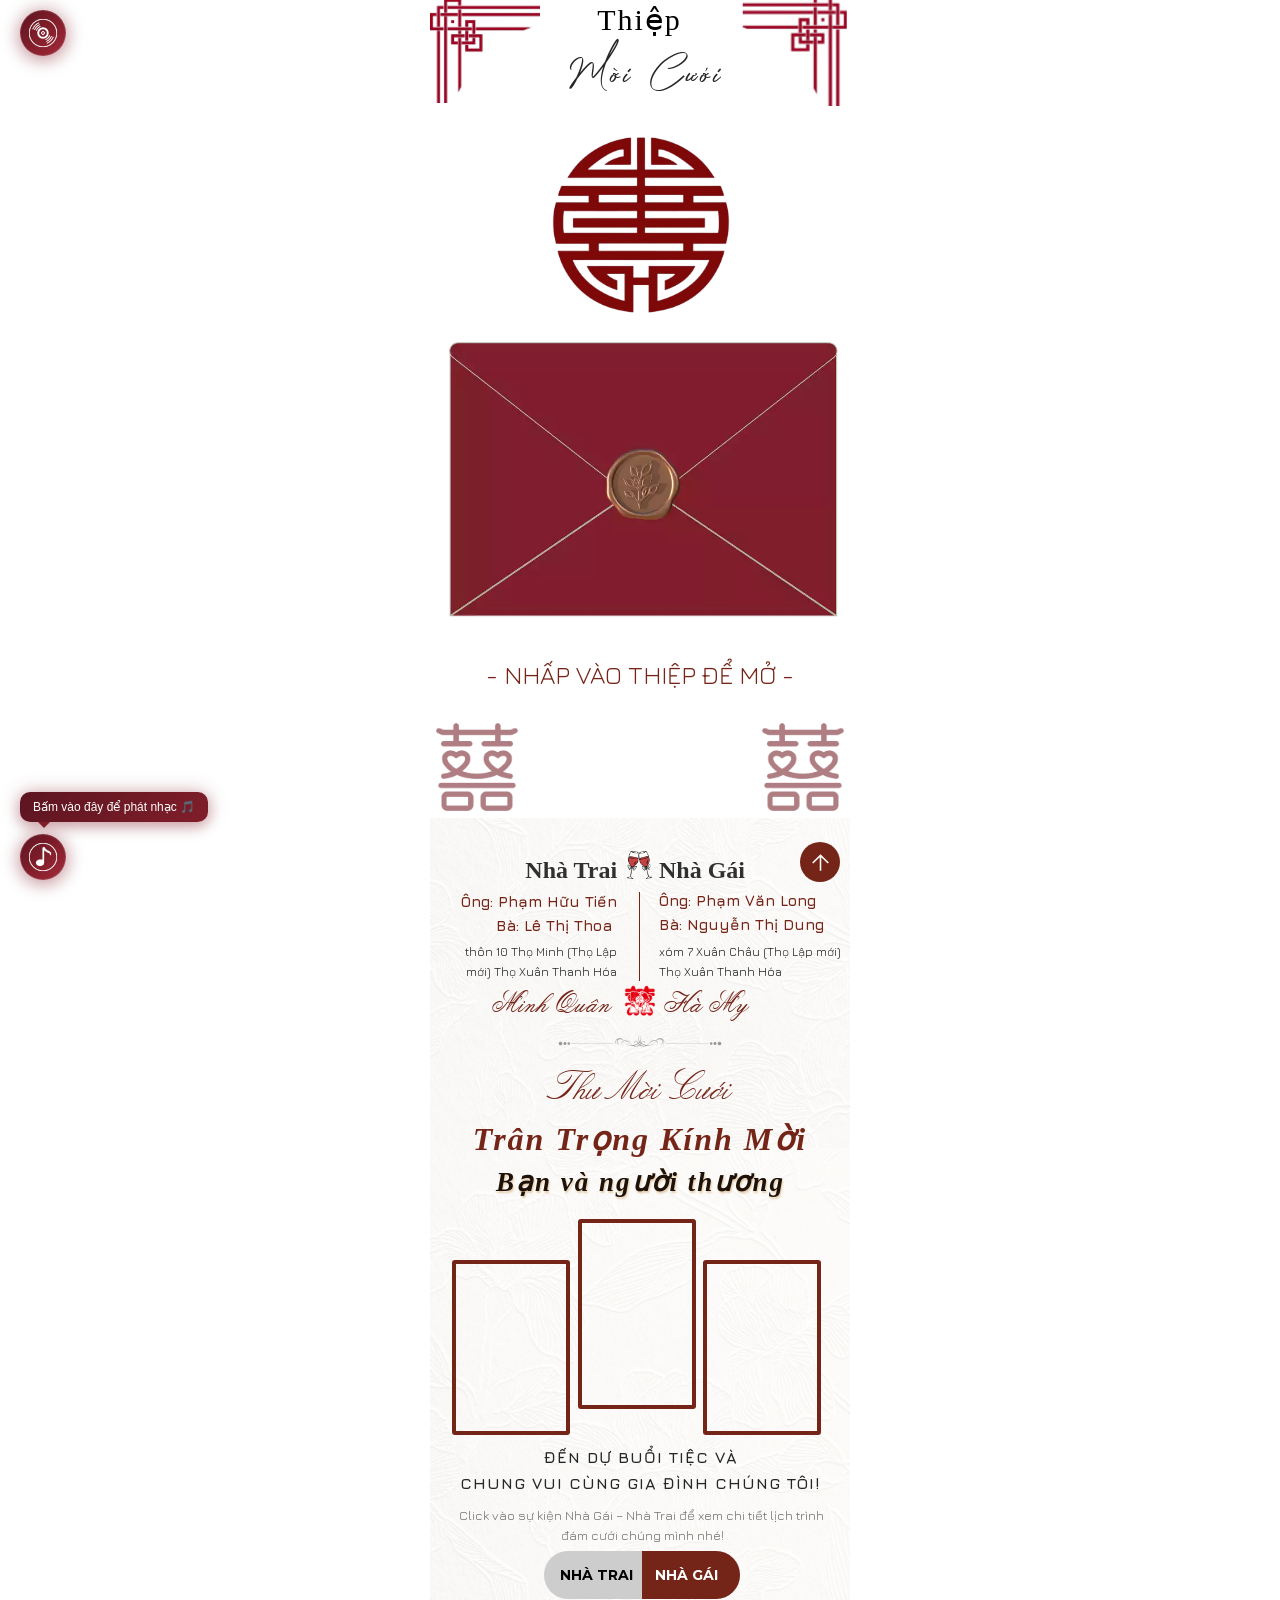
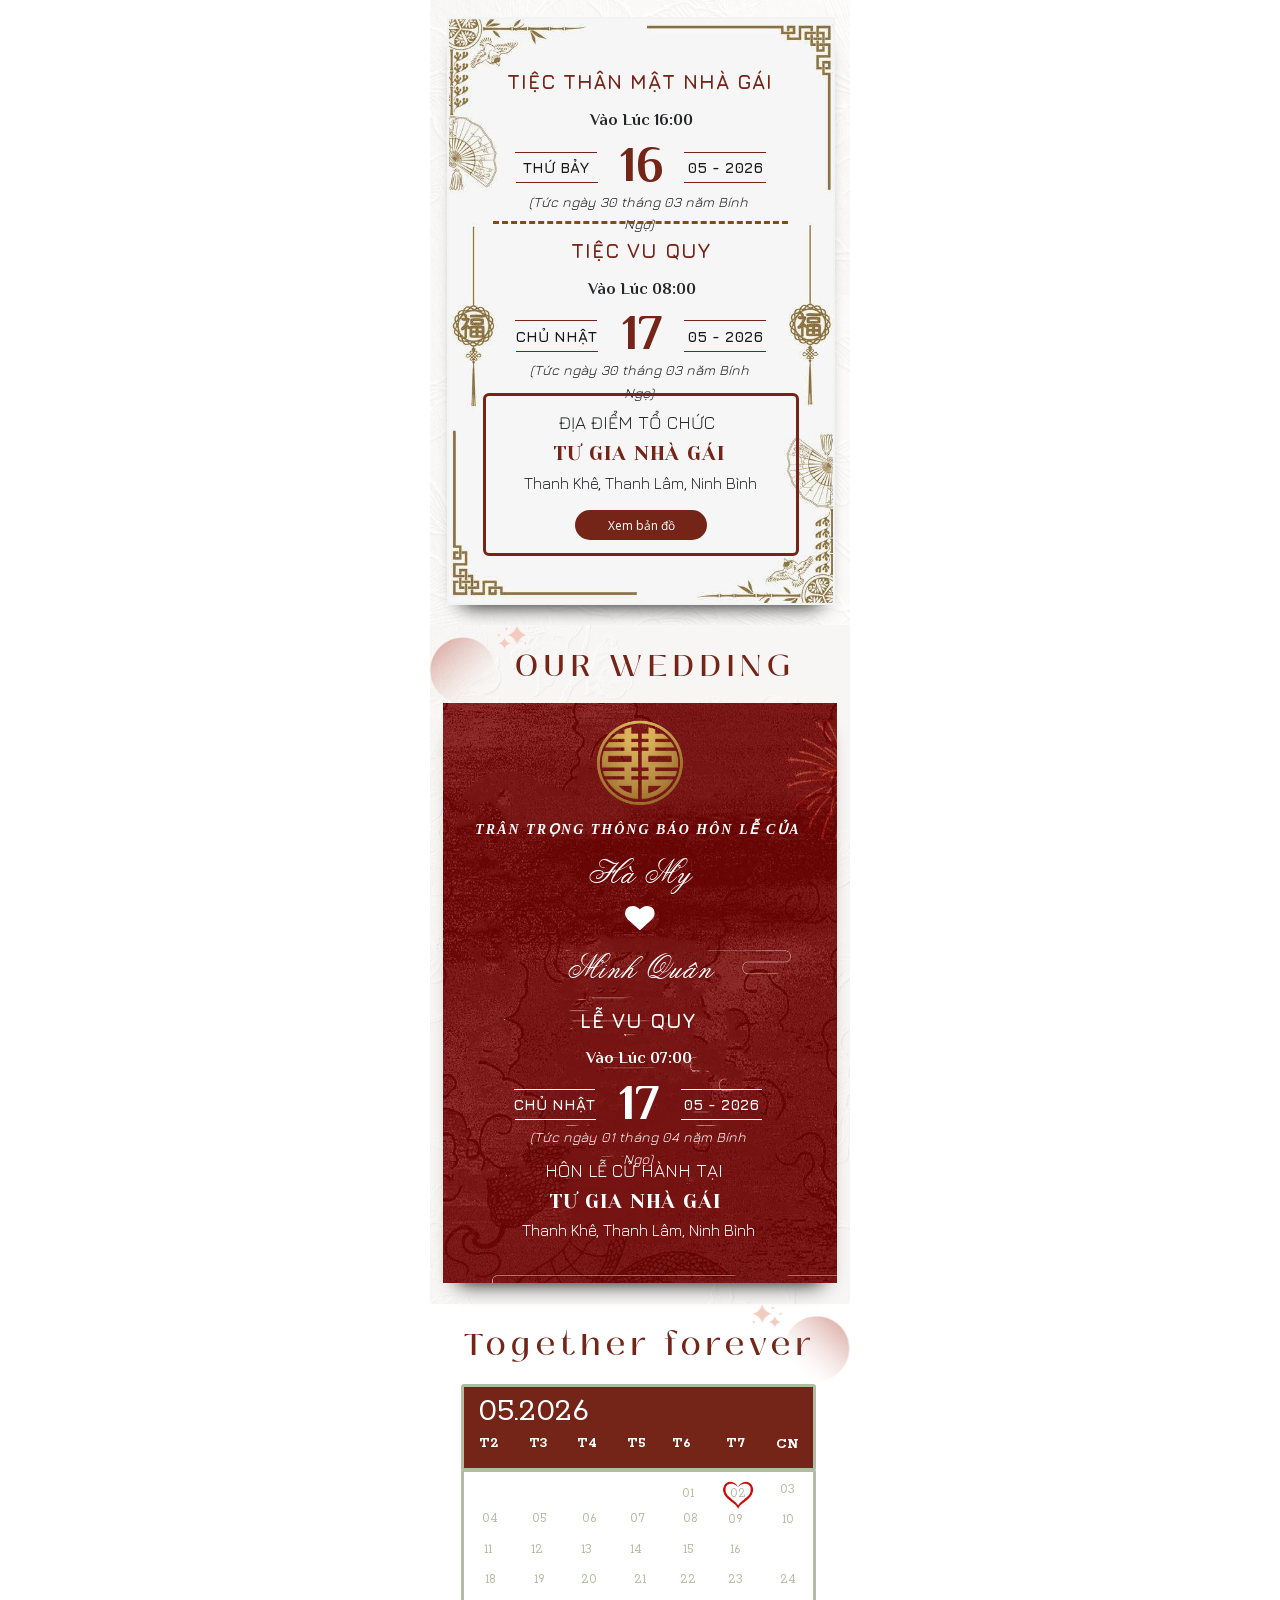
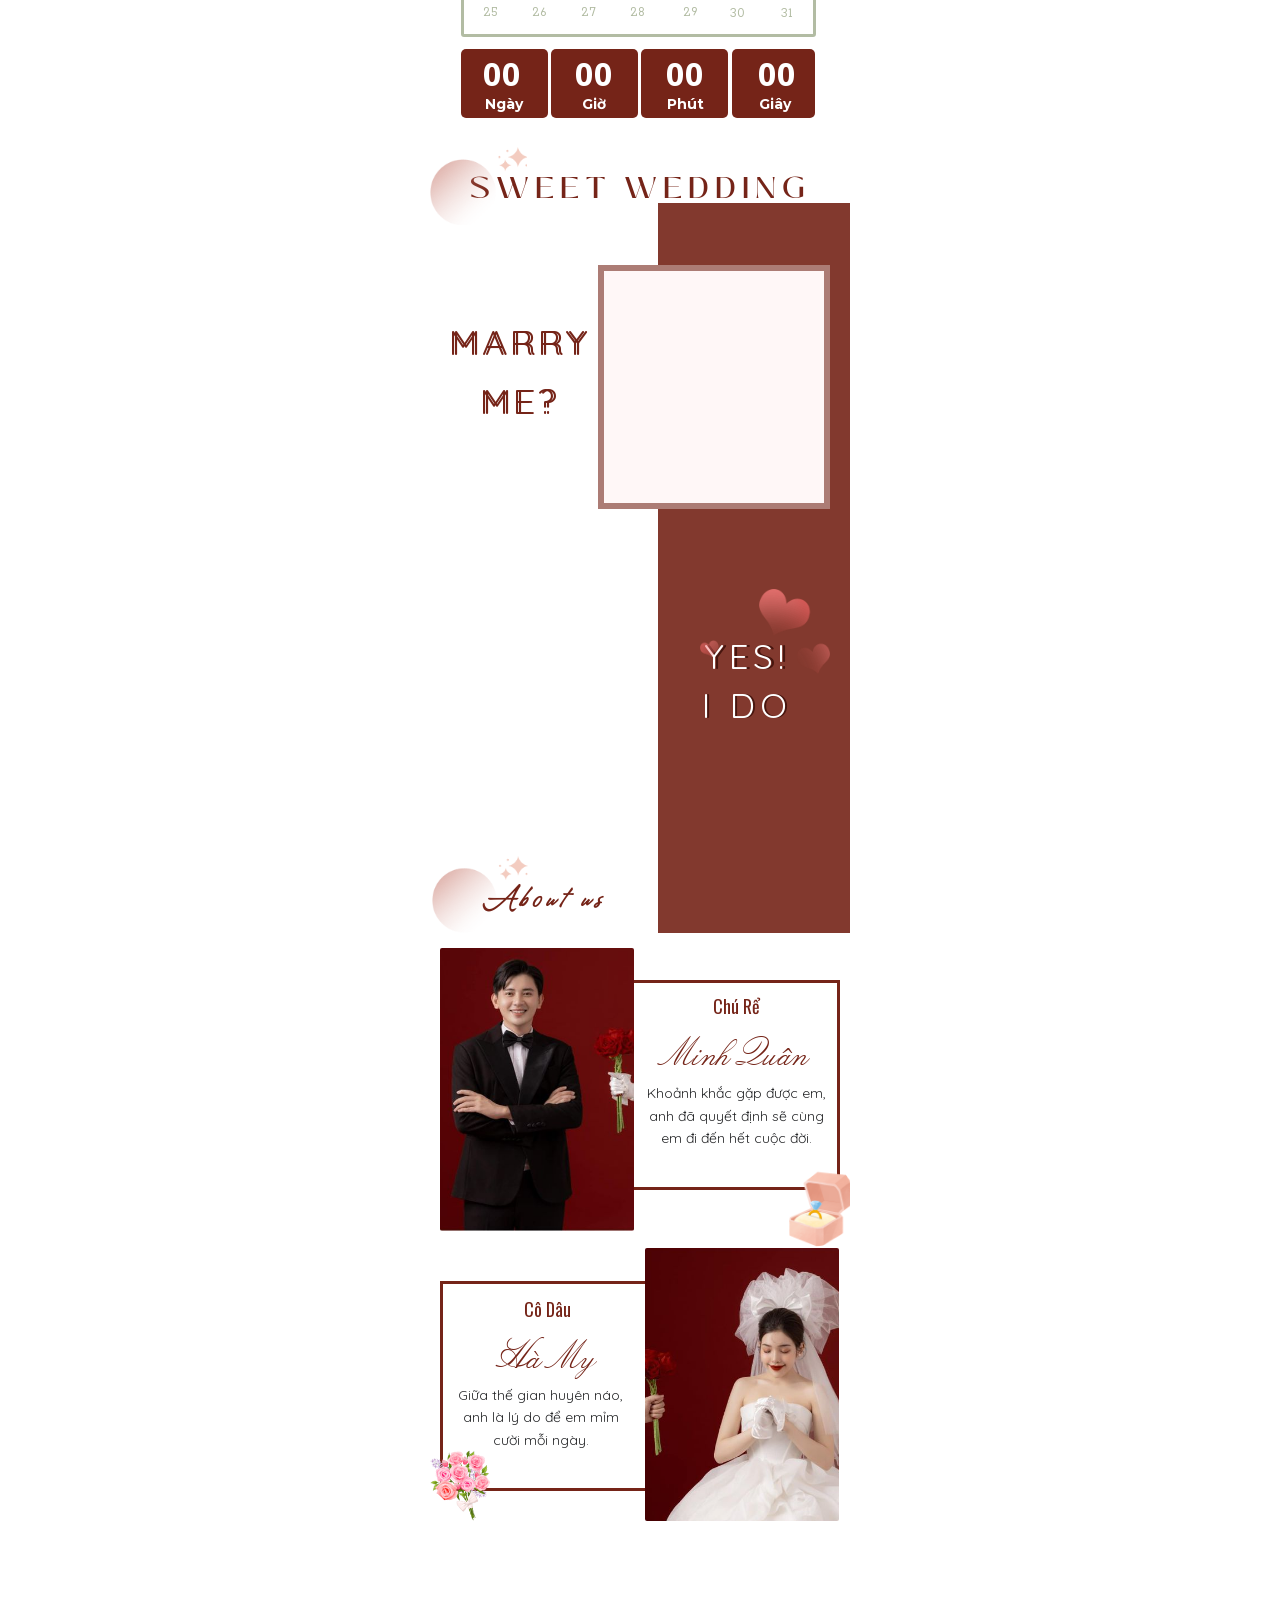
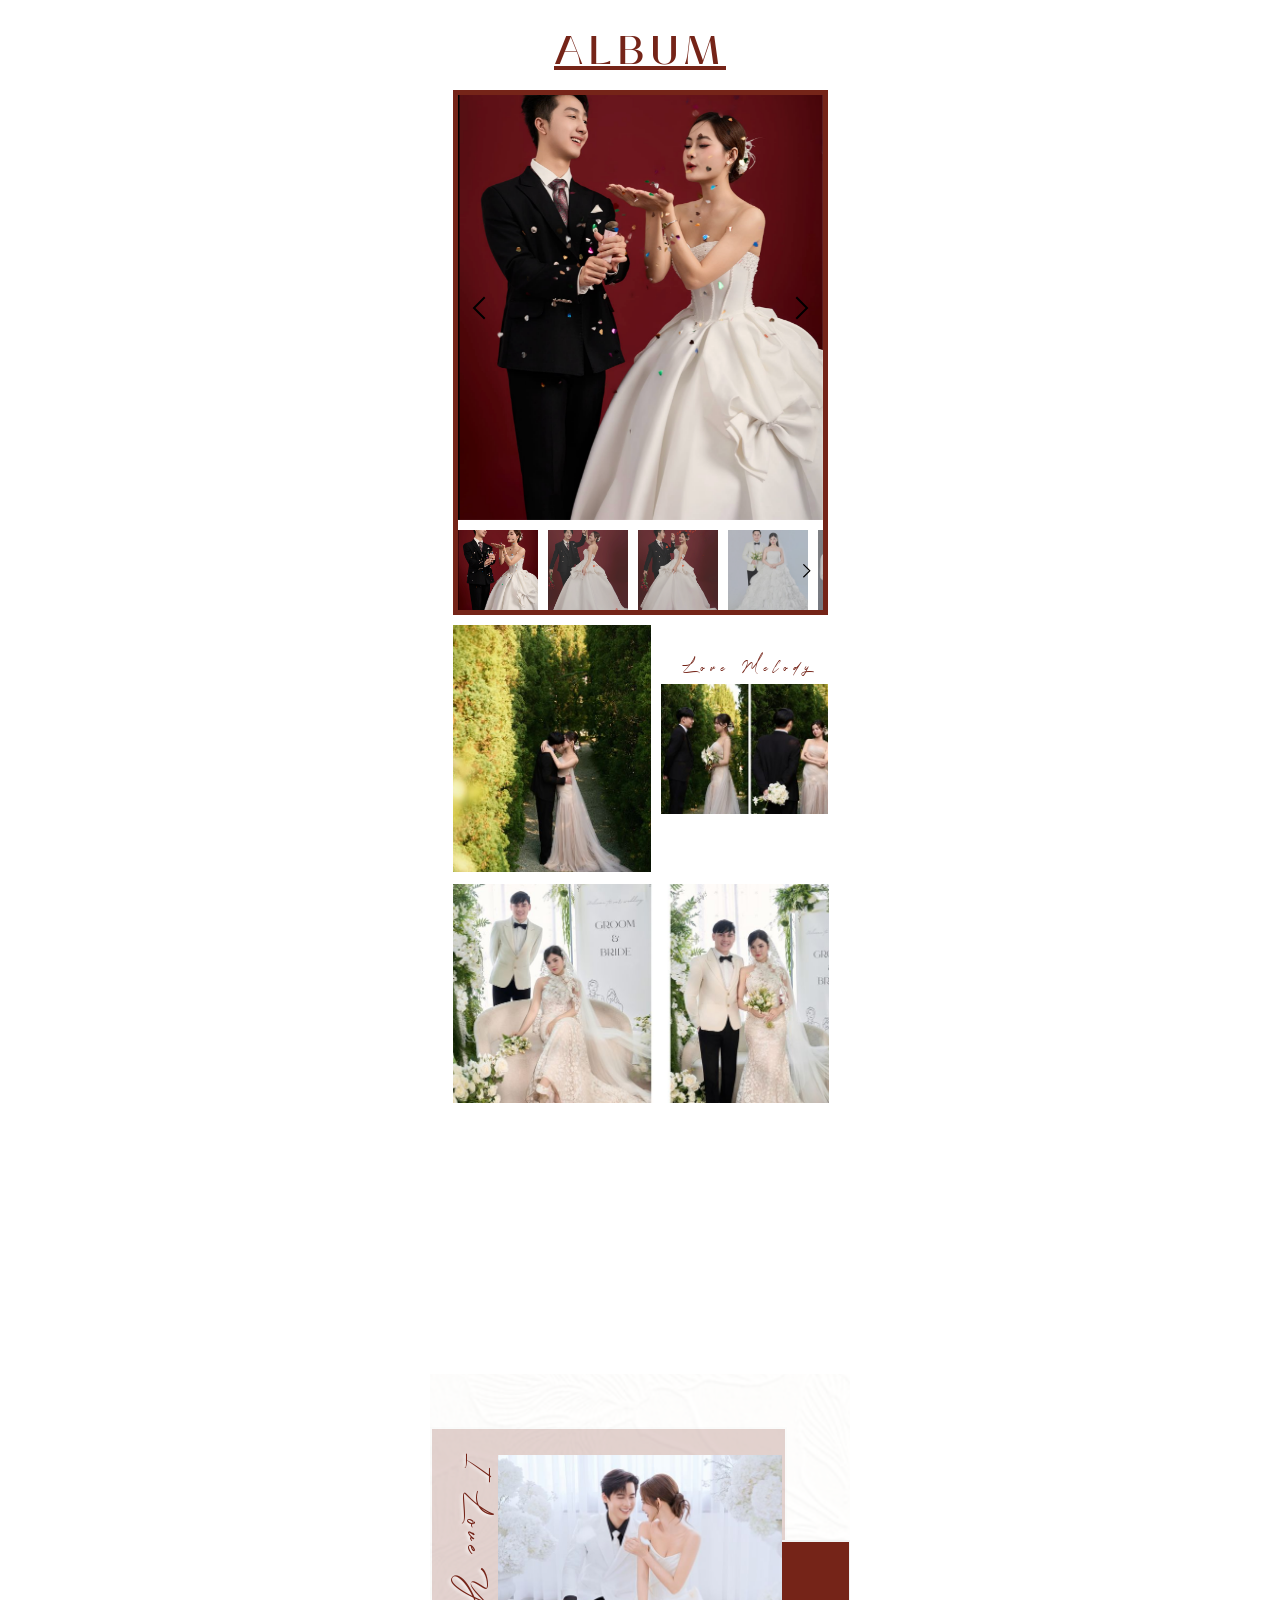
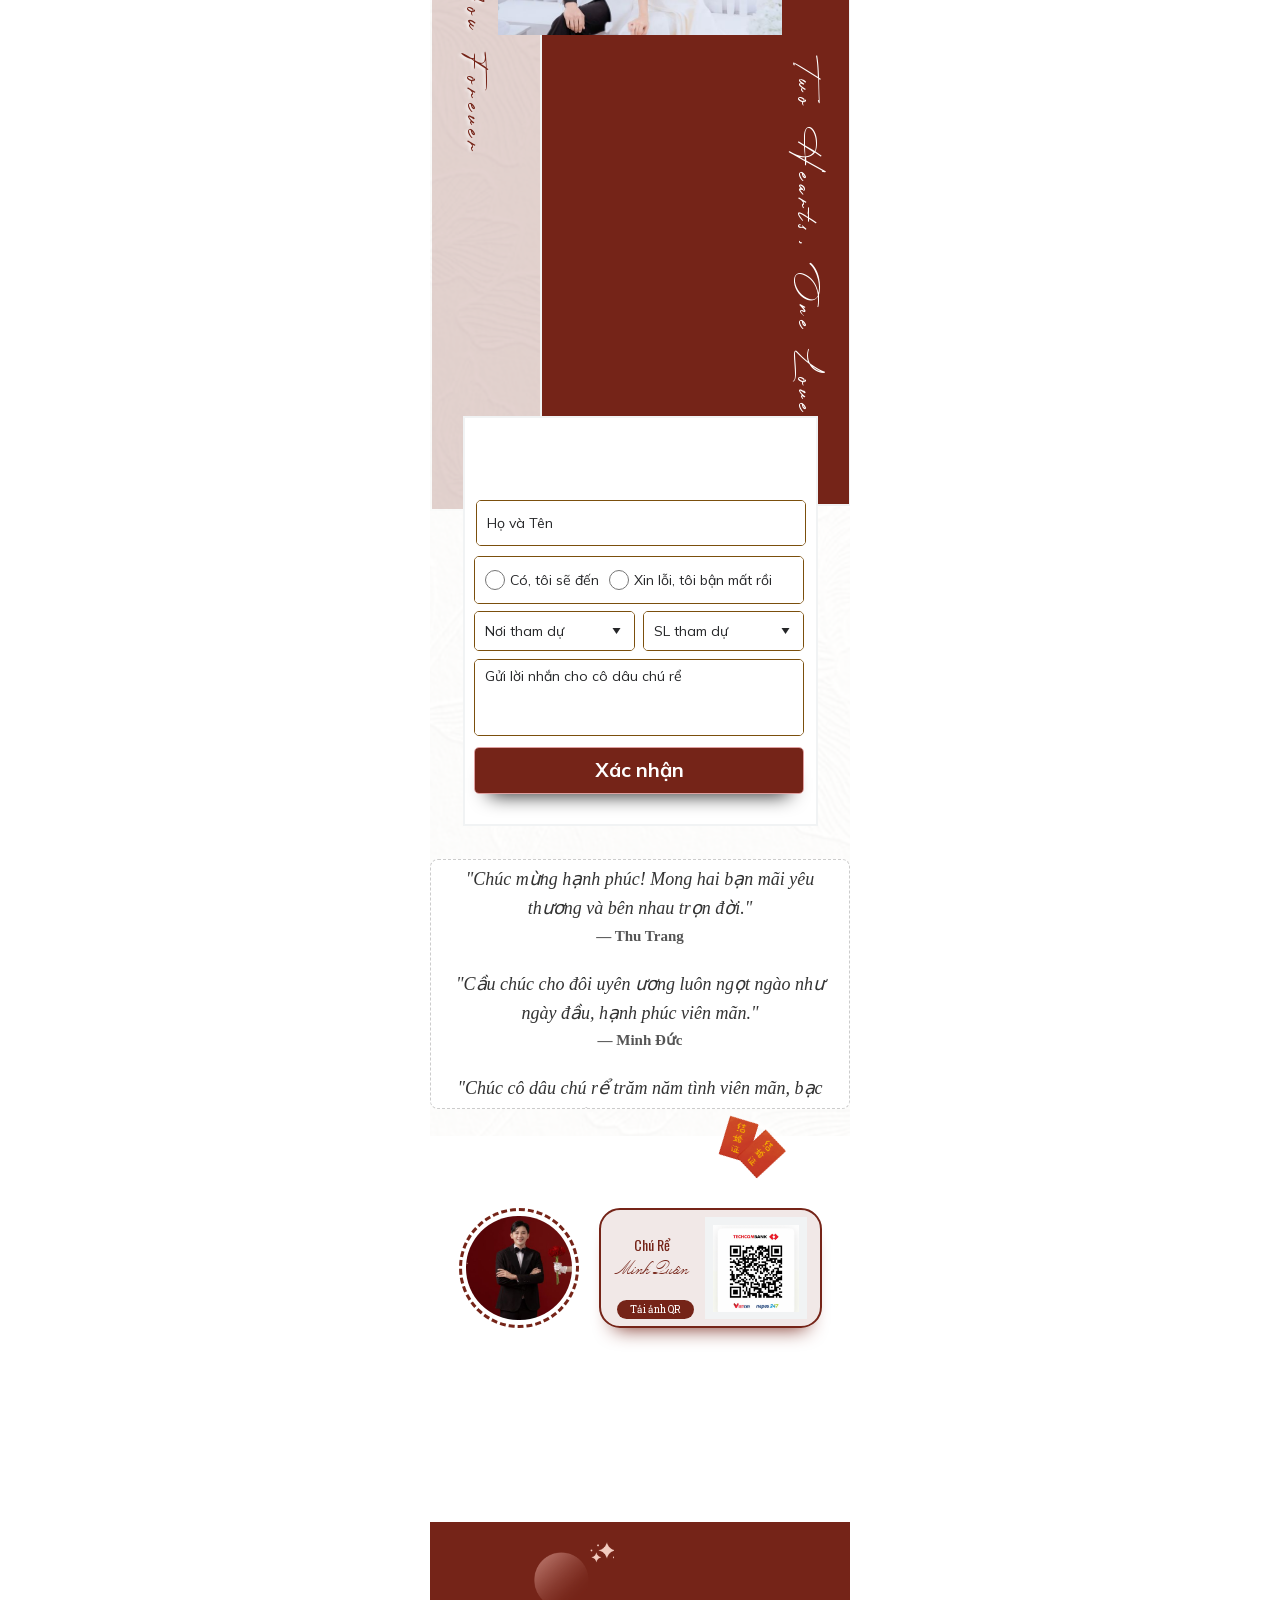
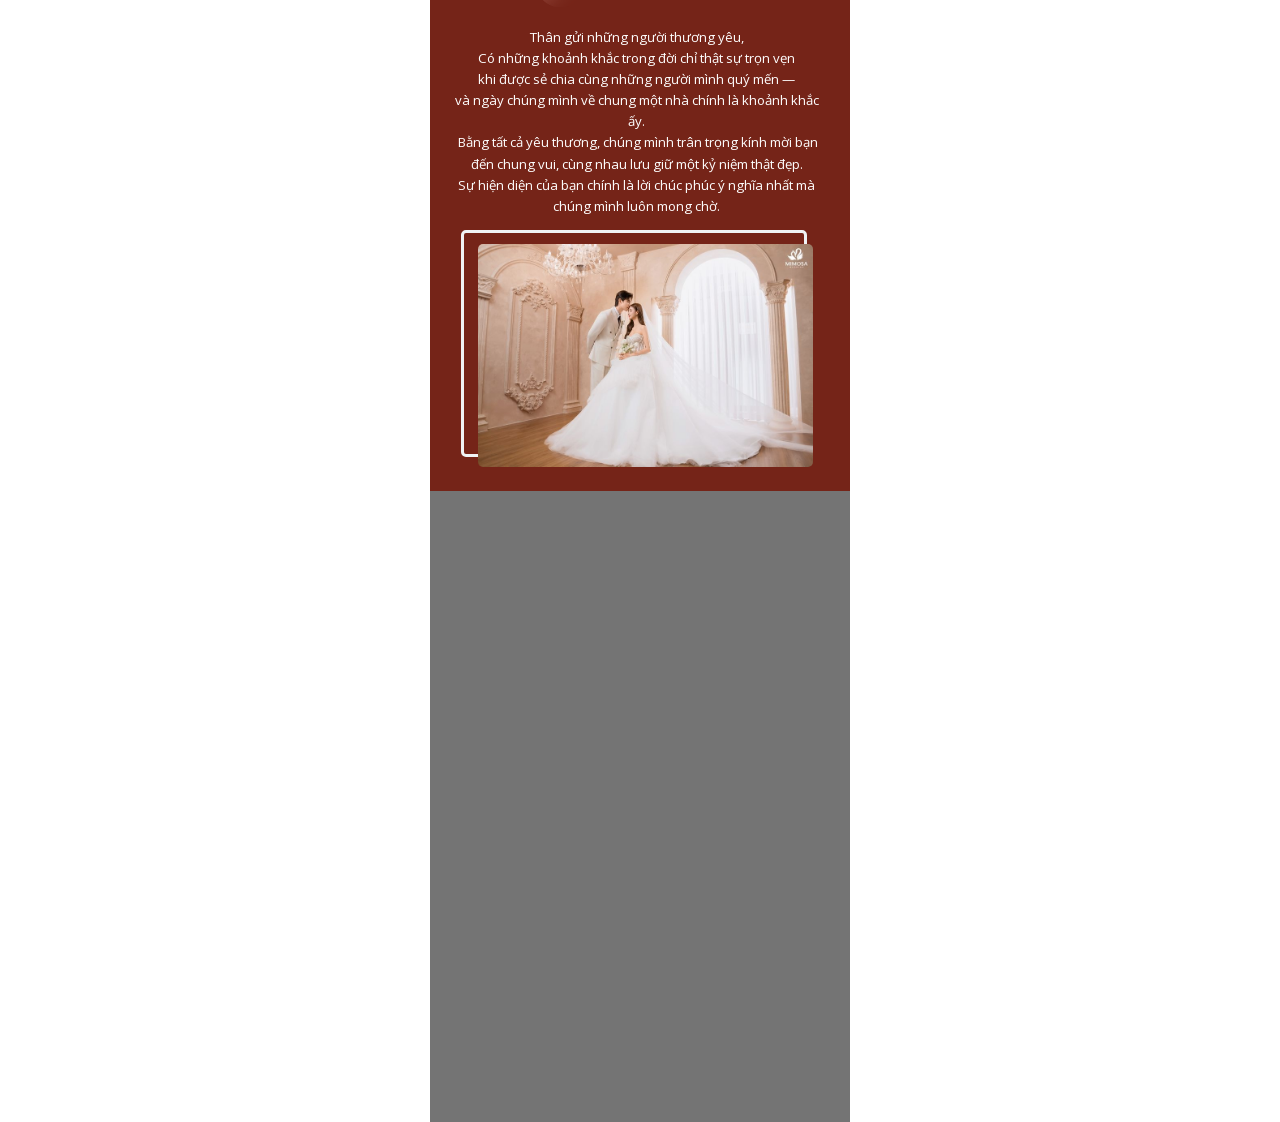
==== commit 5b0e03c1: "OG: thêm kích thước ảnh preview (giúp Facebook render)" ====
--- a/docs/index.html
+++ b/docs/index.html
@@ -1,4 +1,4 @@
-<!DOCTYPE html><html lang="vi"><head><meta charset="UTF-8"><title>Thiệp Mời Cưới Minh Quân ❤️ Hà My</title><meta http-equiv="Cache-Control" content="no-cache"><meta http-equiv="X-UA-Compatible" content="IE=edge"><meta http-equiv="Expires" content="-1"><meta name="keywords" content="Thiệp cưới online, website đám cưới, thiệp cưới điện tử, thiệp cưới, đám cưới, happweddingday"><meta name="description" content="TRÂN TRỌNG KÍNH MỜI❤️"><meta name='viewport' content='width=device-width, initial-scale=1' /><script type='text/javascript'>window.ladi_viewport=function(b){var a=document;b=b?b:'innerWidth';var c=window[b];var d=true;if(typeof window.ladi_is_desktop=="undefined"||window.ladi_is_desktop==undefined){window.ladi_is_desktop=!d;}var e=960;var f=420;var g='';if(!d){g="width="+e+",user-scalable=no,initial-scale=1.0";}else{var h=1;var i=f;if(i!=c){h=c / i;}g="width="+i+",user-scalable=no,initial-scale="+h+",minimum-scale="+h+",maximum-scale="+h;}var j=a.getElementById("viewport");if(!j){j=a.createElement("meta");j.id="viewport";j.name="viewport";a.head.appendChild(j);}j.setAttribute("content",g);};window.ladi_viewport();window.ladi_fbq=function(){};window.ladi_ttq=function(){};</script><link rel="canonical" href="redlove-vip.html" /><meta property="og:url" content="https://__SITE_URL__/" /><meta property="og:title" content="Thiệp Mời Cưới Minh Quân ❤️ Hà My" /><meta property="og:type" content="website" /><meta property="og:image" content="https://__SITE_URL__/preview.jpg"><meta property="og:image:secure_url" content="https://__SITE_URL__/preview.jpg"><meta name="twitter:card" content="summary_large_image"><meta property="og:description" content="Trân trọng kính mời ❤️" /><meta name="format-detection" content="telephone=no" /><link rel="icon" type="image/x-icon" href="./static.ladipage.net/6833feb01c8070001239a3de/finalogo-20241104054341-wpwqp-removebg-preview-20241116060353-xv1qa-20250616131140-6t3fy.png"/><link rel="shortcut icon" href="./static.ladipage.net/6833feb01c8070001239a3de/finalogo-20241104054341-wpwqp-removebg-preview-20241116060353-xv1qa-20250616131140-6t3fy.png"/><link rel="apple-touch-icon" href="./static.ladipage.net/6833feb01c8070001239a3de/finalogo-20241104054341-wpwqp-removebg-preview-20241116060353-xv1qa-20250616131140-6t3fy.png"/><link rel="apple-touch-icon-precomposed" href="./static.ladipage.net/6833feb01c8070001239a3de/finalogo-20241104054341-wpwqp-removebg-preview-20241116060353-xv1qa-20250616131140-6t3fy.png"/><meta name="msapplication-TileImage" content="https://static.ladipage.net/6833feb01c8070001239a3de/finalogo-20241104054341-wpwqp-removebg-preview-20241116060353-xv1qa-20250616131140-6t3fy.png"/><meta name="revisit-after" content="days"/><link rel="dns-prefetch"><link rel="preconnect" href="https://fonts.googleapis.com/" crossorigin><link rel="preconnect" href="https://fonts.gstatic.com/" crossorigin><link rel="preconnect" href="https://w.ladicdn.com/" crossorigin><link rel="preconnect" href="https://s.ladicdn.com/" crossorigin><link rel="preload" href="./fonts.googleapis.com/css2%3Ffamily=Open+Sans:wght@400%3B700&amp;family=Hepta+Slab:wght@400%3B700&amp;family=Jura:wght@400%3B700&amp;family=Oswald:wght@400%3B700&amp;family=Quicksand:wght@400%3B700&amp;family=Philosopher:wght@400%3B700&amp;family=Mulish:wght@400%3B700&amp;family=Roboto+Slab:wght@400%3B7.css" as="style" onload="this.onload = null; this.rel = 'stylesheet';"><link rel="preload" href="./w.ladicdn.com/v5/source/ladipagev3.min.js%3Fv=1780027095478" as="script"><style id="style_ladi" type="text/css">a,abbr,acronym,address,applet,article,aside,audio,b,big,blockquote,body,button,canvas,caption,center,cite,code,dd,del,details,dfn,div,dl,dt,em,embed,fieldset,figcaption,figure,footer,form,h1,h2,h3,h4,h5,h6,header,hgroup,html,i,iframe,img,input,ins,kbd,label,legend,li,mark,menu,nav,object,ol,output,p,pre,q,ruby,s,samp,section,select,small,span,strike,strong,sub,summary,sup,table,tbody,td,textarea,tfoot,th,thead,time,tr,tt,u,ul,var,video{margin:0;padding:0;border:0;outline:0;font-size:100%;font:inherit;vertical-align:baseline;box-sizing:border-box;-webkit-font-smoothing:antialiased;-moz-osx-font-smoothing:grayscale}article,aside,details,figcaption,figure,footer,header,hgroup,menu,nav,section{display:block}body{line-height:1}a{text-decoration:none}ol,ul{list-style:none}blockquote,q{quotes:none}blockquote:after,blockquote:before,q:after,q:before{content:'';content:none}table{border-collapse:collapse;border-spacing:0}.ladi-loading{z-index:900000000000;position:fixed;width:100%;height:100%;top:0;left:0;background-color:rgba(0,0,0,.1)}.ladi-loading .loading{width:80px;height:80px;top:0;left:0;bottom:0;right:0;margin:auto;overflow:hidden;position:absolute}.ladi-loading .loading div{position:absolute;width:6px;height:6px;background:#fff;border-radius:50%;animation:ladi-loading 1.2s linear infinite}.ladi-loading .loading div:nth-child(1){animation-delay:0s;top:37px;left:66px}.ladi-loading .loading div:nth-child(2){animation-delay:-.1s;top:22px;left:62px}.ladi-loading .loading div:nth-child(3){animation-delay:-.2s;top:11px;left:52px}.ladi-loading .loading div:nth-child(4){animation-delay:-.3s;top:7px;left:37px}.ladi-loading .loading div:nth-child(5){animation-delay:-.4s;top:11px;left:22px}.ladi-loading .loading div:nth-child(6){animation-delay:-.5s;top:22px;left:11px}.ladi-loading .loading div:nth-child(7){animation-delay:-.6s;top:37px;left:7px}.ladi-loading .loading div:nth-child(8){animation-delay:-.7s;top:52px;left:11px}.ladi-loading .loading div:nth-child(9){animation-delay:-.8s;top:62px;left:22px}.ladi-loading .loading div:nth-child(10){animation-delay:-.9s;top:66px;left:37px}.ladi-loading .loading div:nth-child(11){animation-delay:-1s;top:62px;left:52px}.ladi-loading .loading div:nth-child(12){animation-delay:-1.1s;top:52px;left:62px}@keyframes ladi-loading{0%,100%,20%,80%{transform:scale(1)}50%{transform:scale(1.5)}}.ladipage-message{position:fixed;width:100%;height:100%;top:0;left:0;z-index:10000000000;background:rgba(0,0,0,.3)}.ladipage-message .ladipage-message-box{width:400px;max-width:calc(100% - 50px);height:160px;border:1px solid rgba(0,0,0,.3);background-color:#fff;position:fixed;top:calc(50% - 155px);left:0;right:0;margin:auto;border-radius:10px}.ladipage-message .ladipage-message-box span{display:block;background-color:rgba(6,21,40,.05);color:#000;padding:12px 15px;font-weight:600;font-size:16px;line-height:16px;border-top-left-radius:10px;border-top-right-radius:10px}.ladipage-message .ladipage-message-box .ladipage-message-text{display:-webkit-box;font-size:14px;padding:0 20px;margin-top:16px;line-height:20px;-webkit-line-clamp:3;-webkit-box-orient:vertical;overflow:hidden;text-overflow:ellipsis;word-break:break-word}.ladipage-message .ladipage-message-box .ladipage-message-close{display:block;position:absolute;right:15px;bottom:10px;margin:0 auto;padding:10px 0;border:none;width:80px;text-transform:uppercase;text-align:center;color:#000;background-color:#e6e6e6;border-radius:5px;text-decoration:none;font-size:14px;line-height:14px;font-weight:600;cursor:pointer;outline:0}.lightbox-screen{display:none;position:fixed;width:100%;height:100%;top:0;left:0;bottom:0;right:0;margin:auto;z-index:9000000080;background:#7f7f7f;user-select:none;-webkit-user-select:none;-moz-user-select:none;-ms-user-select:none}.lightbox-screen *{user-select:none;-webkit-user-select:none;-moz-user-select:none;-ms-user-select:none}.lightbox-screen img{-webkit-user-drag:none;-khtml-user-drag:none;-moz-user-drag:none;-o-user-drag:none;user-drag:none;pointer-events:auto}.lightbox-screen .lightbox-close{position:absolute;z-index:9000000090;cursor:pointer}.lightbox-screen .lightbox-hidden{display:none}.lightbox-screen .lightbox-close{width:16px;height:16px;margin:10px;background-repeat:no-repeat;background-position:center center;background-image:url("data:image/svg+xml;utf8, %3Csvg%20width%3D%2224%22%20height%3D%2224%22%20viewBox%3D%220%200%2024%2024%22%20xmlns%3D%22http%3A%2F%2Fwww.w3.org%2F2000%2Fsvg%22%20fill%3D%22%23fff%22%3E%3Cpath%20fill-rule%3D%22evenodd%22%20clip-rule%3D%22evenodd%22%20d%3D%22M23.4144%202.00015L2.00015%2023.4144L0.585938%2022.0002L22.0002%200.585938L23.4144%202.00015Z%22%3E%3C%2Fpath%3E%3Cpath%20fill-rule%3D%22evenodd%22%20clip-rule%3D%22evenodd%22%20d%3D%22M2.00015%200.585938L23.4144%2022.0002L22.0002%2023.4144L0.585938%202.00015L2.00015%200.585938Z%22%3E%3C%2Fpath%3E%3C%2Fsvg%3E")}.lightbox-screen img.lightbox-item{max-width:none}.lightbox-gallery-track{touch-action:none;display:flex;align-items:center;justify-content:center}.lightbox-gallery-track .lightbox-gallery-preview,.lightbox-gallery-track .lightbox-item{will-change:transform;backface-visibility:hidden;margin:0!important;transform-origin:center center;position:absolute;left:50%;top:50%}.lightbox-nav-btn{position:fixed;top:50%;transform:translateY(-50%);width:50px;height:50px;background-color:rgba(0,0,0,.5);color:#fff;border-radius:50%;display:flex;justify-content:center;align-items:center;cursor:pointer;z-index:9999;user-select:none;font-size:24px;font-weight:700}.lightbox-nav-btn:hover{background-color:rgba(0,0,0,.8)}.lightbox-prev{left:20px}.lightbox-next{right:20px}*{-webkit-tap-highlight-color:#fff0}body{font-size:12px;-ms-text-size-adjust:none;-moz-text-size-adjust:none;-o-text-size-adjust:none;-webkit-text-size-adjust:none;background-color:#fff}.overflow-hidden{overflow:hidden}.ladi-transition{transition:all 150ms linear 0s}.z-index-1{z-index:1}.opacity-0{opacity:0}.height-0{height:0!important}.pointer-events-none{pointer-events:none}.transition-parent-collapse-height{transition:height 150ms linear 0s}.transition-parent-collapse-top{transition:top 150ms linear 0s}.transition-readmore{transition:height 350ms linear 0s}.transition-collapse{transition:height 150ms linear 0s}body.grab{cursor:grab}.ladi-wraper{width:100%;min-height:100%;overflow:hidden;touch-action:manipulation}.ladi-container{position:relative;margin:0 auto;height:100%}.ladi-overlay{position:absolute;top:0;left:0;height:100%;width:100%;pointer-events:none}.ladi-element{position:absolute}@media (hover: hover) {.ladi-check-hover {opacity: 0;}}.ladi-section {margin: 0 auto;position: relative;}.ladi-section[data-tab-id]{display: none;}.ladi-section.selected[data-tab-id]{display: block;}.ladi-section .ladi-section-background {position: absolute;width: 100%;height: 100%;top: 0;left: 0;pointer-events: none;overflow: hidden;}.ladi-gallery {position: absolute;width: 100%;height: 100%;overflow: hidden;}.ladi-gallery .ladi-gallery-view {position: absolute;overflow: hidden;}.ladi-gallery .ladi-gallery-view > .ladi-gallery-view-item {background-size: cover;background-repeat: no-repeat;background-position: center center;width: 100%;height: 100%;position: relative;display: none;transition: transform 500ms ease-in-out;-webkit-backface-visibility: hidden;backface-visibility: hidden;-webkit-perspective: 1000px;perspective: 1000px;}.ladi-gallery .ladi-gallery-view > .ladi-gallery-view-item.play-video {cursor: pointer;}.ladi-gallery .ladi-gallery-view > .ladi-gallery-view-item.play-video:after {content: '';position: absolute;top: 0;left: 0;right: 0;bottom: 0;margin: auto;width: 60px;height: 60px;background: url(./w.ladicdn.com/source/ladipage-play.svg%3Fv=1.0) no-repeat center center;background-size: contain;pointer-events: none;cursor: pointer;}.ladi-gallery .ladi-gallery-view > .ladi-gallery-view-item.next, .ladi-gallery .ladi-gallery-view > .ladi-gallery-view-item.selected.right {left: 0;transform: translate3d(100%, 0, 0);}.ladi-gallery .ladi-gallery-view > .ladi-gallery-view-item.prev, .ladi-gallery .ladi-gallery-view > .ladi-gallery-view-item.selected.left {left: 0;transform: translate3d(-100%, 0, 0);}.ladi-gallery .ladi-gallery-view > .ladi-gallery-view-item.next.left, .ladi-gallery .ladi-gallery-view > .ladi-gallery-view-item.prev.right, .ladi-gallery .ladi-gallery-view > .ladi-gallery-view-item.selected {left: 0;transform: translate3d(0, 0, 0);}.ladi-gallery .ladi-gallery-view > .selected, .ladi-gallery .ladi-gallery-view > .next, .ladi-gallery .ladi-gallery-view > .prev {display: block;}.ladi-gallery .ladi-gallery-view > .selected {left: 0;}.ladi-gallery .ladi-gallery-view > .next, .ladi-gallery .ladi-gallery-view > .prev {position: absolute;top: 0;width: 100%;}.ladi-gallery .ladi-gallery-view > .next {left: 100%;}.ladi-gallery .ladi-gallery-view > .prev {left: -100%;}.ladi-gallery .ladi-gallery-view > .next.left, .ladi-gallery .ladi-gallery-view > .prev.right {left: 0;}.ladi-gallery .ladi-gallery-view > .selected.left {left: -100%;}.ladi-gallery .ladi-gallery-view > .selected.right {left: 100%;}.ladi-gallery .ladi-gallery-control {position: absolute;overflow: hidden;}.ladi-gallery .ladi-gallery-view .ladi-gallery-view-arrow {position: absolute;top: calc(50% - (33px) / 2);cursor: pointer;z-index: 90000040;}.ladi-gallery .ladi-gallery-view .ladi-gallery-view-arrow-left {left: 5px;transform: rotateY(180deg);-webkit-transform: rotateY(180deg);}.ladi-gallery .ladi-gallery-view .ladi-gallery-view-arrow-right {right: 5px;}.ladi-gallery .ladi-gallery-control .ladi-gallery-control-arrow {position: absolute;cursor: pointer;z-index: 90000040;}.ladi-gallery .ladi-gallery-control .ladi-gallery-control-box {position: relative;}.ladi-gallery .ladi-gallery-control .ladi-gallery-control-box .ladi-gallery-control-item {background-size: cover;background-repeat: no-repeat;background-position: center center;float: left;position: relative;cursor: pointer;filter: invert(15%);}.ladi-gallery .ladi-gallery-control .ladi-gallery-control-box .ladi-gallery-control-item.play-video:after {content: '';position: absolute;top: 0;left: 0;right: 0;bottom: 0;margin: auto;width: 30px;height: 30px;background: url(./w.ladicdn.com/source/ladipage-play.svg%3Fv=1.0) no-repeat center center;background-size: contain;pointer-events: none;cursor: pointer;}.ladi-gallery .ladi-gallery-control .ladi-gallery-control-box .ladi-gallery-control-item:hover {filter: none;}.ladi-gallery .ladi-gallery-control .ladi-gallery-control-box .ladi-gallery-control-item.selected {filter: none;}.ladi-gallery .ladi-gallery-control .ladi-gallery-control-box .ladi-gallery-control-item:last-child {margin-right: 0 !important;margin-bottom: 0 !important;;}.ladi-gallery .ladi-gallery-view .ladi-gallery-view-arrow, .ladi-gallery .ladi-gallery-control .ladi-gallery-control-arrow {width: 33px;height: 33px;background-repeat: no-repeat;background-position: center center;background-image: url("data:image/svg+xml;utf8, %3Csvg%20width%3D%2224%22%20height%3D%2224%22%20viewBox%3D%220%200%2024%2024%22%20xmlns%3D%22http%3A%2F%2Fwww.w3.org%2F2000%2Fsvg%22%20fill%3D%22%23000%22%3E%3Cpath%20fill-rule%3D%22evenodd%22%20clip-rule%3D%22evenodd%22%20d%3D%22M7.00015%200.585938L18.4144%2012.0002L7.00015%2023.4144L5.58594%2022.0002L15.5859%2012.0002L5.58594%202.00015L7.00015%200.585938Z%22%3E%3C%2Fpath%3E%3C%2Fsvg%3E");}.ladi-gallery.ladi-gallery-bottom .ladi-gallery-view {top: 0;width: 100%;}.ladi-gallery.ladi-gallery-bottom .ladi-gallery-control {width: 100%;bottom: 0;}.ladi-gallery.ladi-gallery-bottom .ladi-gallery-control .ladi-gallery-control-arrow {top: calc(50% - (33px) / 2);}.ladi-gallery.ladi-gallery-bottom .ladi-gallery-control .ladi-gallery-control-arrow-left {left: 0px;transform: rotateY(180deg) scale(0.6);-webkit-transform: rotateY(180deg) scale(0.6);}.ladi-gallery.ladi-gallery-bottom .ladi-gallery-control .ladi-gallery-control-arrow-right {right: 0px;transform: scale(0.6);-webkit-transform: scale(0.6);}.ladi-gallery.ladi-gallery-bottom .ladi-gallery-control .ladi-gallery-control-box {display: -webkit-inline-flex;display: inline-flex;left: 0;transition: left 150ms ease-in-out;}.ladi-box {position: absolute;width: 100%;height: 100%;overflow: hidden;}#SECTION_POPUP .ladi-container {z-index: 90000070;}#SECTION_POPUP .ladi-container > .ladi-element {z-index: 90000070;position: fixed;display: none;}#SECTION_POPUP .ladi-container > .ladi-element[data-fixed-close="true"] {position: relative !important;}#SECTION_POPUP .ladi-container > .ladi-element.hide-visibility {display: block !important;visibility: hidden !important;}#SECTION_POPUP .popup-close {position: absolute;right: 0px;top: 0px;z-index: 9000000080;cursor: pointer;width: 16px;height: 16px;margin: 10px;background-repeat: no-repeat;background-position: center center;background-image: url("data:image/svg+xml;utf8, %3Csvg%20width%3D%2224%22%20height%3D%2224%22%20viewBox%3D%220%200%2024%2024%22%20xmlns%3D%22http%3A%2F%2Fwww.w3.org%2F2000%2Fsvg%22%20fill%3D%22%23000%22%3E%3Cpath%20fill-rule%3D%22evenodd%22%20clip-rule%3D%22evenodd%22%20d%3D%22M23.4144%202.00015L2.00015%2023.4144L0.585938%2022.0002L22.0002%200.585938L23.4144%202.00015Z%22%3E%3C%2Fpath%3E%3Cpath%20fill-rule%3D%22evenodd%22%20clip-rule%3D%22evenodd%22%20d%3D%22M2.00015%200.585938L23.4144%2022.0002L22.0002%2023.4144L0.585938%202.00015L2.00015%200.585938Z%22%3E%3C%2Fpath%3E%3C%2Fsvg%3E");}.ladi-popup {position: absolute;width: 100%;height: 100%;}.ladi-popup .ladi-popup-background {height: 100%;width: 100%;pointer-events: none;}.ladi-countdown {position: absolute;width: 100%;height: 100%;display: flex;}.ladi-countdown .ladi-countdown-background {position: absolute;width: 100%;height: 100%;top: 0;left: 0;background-size: inherit;background-attachment: inherit;background-origin: inherit;display: table;pointer-events: none;}.ladi-countdown .ladi-countdown-text {position: absolute;width: 100%;height: 100%;text-decoration: inherit;display: table;pointer-events: none;}.ladi-countdown .ladi-countdown-text span {display: table-cell;vertical-align: middle;}.ladi-countdown > .ladi-element {text-decoration: inherit;background-size: inherit;background-attachment: inherit;background-origin: inherit;position: relative;display: inline-block;}.ladi-countdown > .ladi-element:last-child {margin-right: 0px !important;}.ladi-button{position:absolute;width:100%;height:100%;overflow:hidden}.ladi-button:active{transform:translateY(2px);transition:transform .2s linear}.ladi-button .ladi-button-background{height:100%;width:100%;pointer-events:none;transition:inherit}.ladi-button>.ladi-button-headline,.ladi-button>.ladi-button-shape{width:100%!important;height:100%!important;top:0!important;left:0!important;display:table;user-select:none;-webkit-user-select:none;-moz-user-select:none;-ms-user-select:none}.ladi-button>.ladi-button-shape .ladi-shape{margin:auto;top:0;bottom:0}.ladi-button>.ladi-button-headline .ladi-headline{display:table-cell;vertical-align:middle}.ladi-checkout-product-cart-icon .ladi-cart-number{position:absolute;top:-2px;right:-7px;background:#f36e36;text-align:center;min-width:18px;min-height:18px;font-size:12px;font-weight:700;color:#fff;border-radius:100%;z-index:90000000;padding:3px 4px}.ladi-checkout-product-add-to-cart .ladi-button .loading-dots{width:100%;height:100%;top:0;left:0;position:absolute;display:flex;align-items:center;justify-content:center}.ladi-checkout-product-add-to-cart .ladi-button .loading-dots p{display:inline-block;font-size:32px;line-height:1;animation:.6s infinite loading}.ladi-checkout-product-add-to-cart .ladi-button .loading-dots p:first-child{animation-delay:0s}.ladi-checkout-product-add-to-cart .ladi-button .loading-dots p:nth-child(2){animation-delay:.2s}.ladi-checkout-product-add-to-cart .ladi-button .loading-dots p:nth-child(3){animation-delay:.4s}@keyframes loading{0%,100%{opacity:0}50%{opacity:1}}.ladi-form .ladi-form-checkout-bump-offer-check.multiple.checked:before,.ladi-form .ladi-form-checkout-payment-check.multiple.checked:before{--url:url("data:image/svg+xml,%0A%3Csvg%20width%3D%2224%22%20height%3D%2224%22%20viewBox%3D%220%200%2024%2024%22%20fill%3D%22none%22%20xmlns%3D%22http%3A%2F%2Fwww.w3.org%2F2000%2Fsvg%22%3E%0A%3Cpath%20d%3D%22M18.71%207.20998C18.617%207.11625%2018.5064%207.04186%2018.3846%206.99109C18.2627%206.94032%2018.132%206.91418%2018%206.91418C17.868%206.91418%2017.7373%206.94032%2017.6154%206.99109C17.4936%207.04186%2017.383%207.11625%2017.29%207.20998L9.84%2014.67L6.71%2011.53C6.61348%2011.4367%206.49954%2011.3634%206.37468%2011.3142C6.24983%2011.265%206.1165%2011.2409%205.98232%2011.2432C5.84814%2011.2455%205.71573%2011.2743%205.59265%2011.3278C5.46957%2011.3812%205.35824%2011.4585%205.265%2011.555C5.17176%2011.6515%205.09845%2011.7654%205.04924%2011.8903C5.00004%2012.0152%204.97591%2012.1485%204.97823%2012.2827C4.98055%2012.4168%205.00928%2012.5492%205.06277%2012.6723C5.11627%2012.7954%205.19348%2012.9067%205.29%2013L9.13%2016.84C9.22296%2016.9337%209.33356%2017.0081%209.45542%2017.0589C9.57728%2017.1096%209.70799%2017.1358%209.84%2017.1358C9.97201%2017.1358%2010.1027%2017.1096%2010.2246%2017.0589C10.3464%2017.0081%2010.457%2016.9337%2010.55%2016.84L18.71%208.67998C18.8115%208.58634%2018.8925%208.47269%2018.9479%208.34619C19.0033%208.21969%2019.0319%208.08308%2019.0319%207.94498C19.0319%207.80688%2019.0033%207.67028%2018.9479%207.54378C18.8925%207.41728%2018.8115%207.30363%2018.71%207.20998Z%22%20fill%3D%22%231852FA%22%2F%3E%0A%3C%2Fsvg%3E%0A");pointer-events:none;top:-1px;left:-1px;transform:none}.ladi-form,.ladi-form .ladi-form-item-container{position:absolute;width:100%;height:100%}.ladi-form>.ladi-element,.ladi-form>.ladi-element .ladi-form-item-container,.ladi-form>.ladi-element .ladi-form-item-container .ladi-form-item .ladi-form-checkbox-item span[data-checked=true],.ladi-form>.ladi-element .ladi-form-item-container .ladi-form-item .ladi-form-control:not(.ladi-form-control-select){text-transform:inherit;text-decoration:inherit;text-align:inherit;letter-spacing:inherit;color:inherit;background-size:inherit;background-attachment:inherit;background-origin:inherit}.ladi-form .ladi-button>.ladi-button-headline{color:initial;font-size:initial;font-weight:initial;text-transform:initial;text-decoration:initial;font-style:initial;text-align:initial;letter-spacing:initial;line-height:initial}.ladi-form [data-form-checkout-item=bump_offer] .ladi-form-item,.ladi-form>[data-quantity=true] .ladi-form-item-container{overflow:hidden}.ladi-form>.ladi-element .ladi-form-item-container .ladi-form-item{text-transform:inherit;text-decoration:inherit;text-align:inherit;letter-spacing:inherit;color:inherit}.ladi-form>.ladi-element .ladi-form-item-container .ladi-form-item-background{background-size:inherit;background-attachment:inherit;background-origin:inherit}.ladi-form>.ladi-element .ladi-form-item-container .ladi-form-item .ladi-form-control-select{-webkit-appearance:none;-moz-appearance:none;appearance:none;background-size:9px 6px!important;background-position:right .5rem center;background-repeat:no-repeat;padding-right:24px;text-transform:inherit;text-align:inherit;letter-spacing:inherit;color:inherit;background-size:inherit;background-attachment:inherit;background-origin:inherit}.ladi-form>.ladi-element .ladi-form-item-container .ladi-form-item .ladi-form-checkbox-item,.ladi-form>.ladi-element .ladi-form-item-container .ladi-form-item .ladi-form-checkbox-item span[data-checked=false]{text-transform:inherit;text-align:inherit;letter-spacing:inherit;background-size:inherit;background-attachment:inherit;background-origin:inherit;color:inherit}.ladi-form>.ladi-element .ladi-form-item-container .ladi-form-item .ladi-form-control-select-2{width:calc(100% / 2 - 5px);max-width:calc(100% / 2 - 5px);min-width:calc(100% / 2 - 5px)}.ladi-form>.ladi-element .ladi-form-item-container .ladi-form-item .ladi-form-control-select-2:nth-child(3),.ladi-form>.ladi-element .ladi-form-item-container .ladi-form-item .ladi-form-control-select-3:nth-child(3),.ladi-form>.ladi-element .ladi-form-item-container .ladi-form-item .ladi-form-control-select-3:nth-child(4){margin-left:7.5px}.ladi-form>.ladi-element .ladi-form-item-container .ladi-form-item .ladi-form-control-select-3{width:calc(100% / 3 - 5px);max-width:calc(100% / 3 - 5px);min-width:calc(100% / 3 - 5px)}.ladi-form>.ladi-element .ladi-form-item-container .ladi-form-item .ladi-form-control-select option{color:initial}.ladi-form>.ladi-element .ladi-form-item-container .ladi-form-item .ladi-form-control-select:not([data-selected=""]){text-decoration:inherit}.ladi-form>.ladi-element .ladi-form-item-container .ladi-form-item .ladi-form-checkbox-item{text-decoration:inherit;vertical-align:middle}.ladi-form>.ladi-element .ladi-form-item-container .ladi-form-item .ladi-form-checkbox-box-item{display:inline-block;width:fit-content}.ladi-form>.ladi-element .ladi-form-item-container .ladi-form-item .ladi-form-checkbox-item span{user-select:none;-webkit-user-select:none;-moz-user-select:none;-ms-user-select:none}.ladi-form .ladi-form-item-title-value{font-weight:700;word-break:break-word}.ladi-form .ladi-form-label-container{position:relative;width:100%}.ladi-form .ladi-form-control-file{background-repeat:no-repeat;background-position:calc(100% - 5px) center}.ladi-form .ladi-form-label-container .ladi-form-label-item{display:inline-block;cursor:pointer;position:relative;border-radius:0!important;user-select:none;-webkit-user-select:none;-moz-user-select:none;-ms-user-select:none}.ladi-form .ladi-form-label-container .ladi-form-label-item.image{background-size:cover;background-repeat:no-repeat;background-position:center}.ladi-form .ladi-form-label-container .ladi-form-label-item.no-value{display:none!important}.ladi-form .ladi-form-label-container .ladi-form-label-item.text.disabled{opacity:.35}.ladi-form .ladi-form-label-container .ladi-form-label-item.image.disabled{opacity:.2}.ladi-form .ladi-form-label-container .ladi-form-label-item.color.disabled{opacity:.15}.ladi-form .ladi-form-label-container .ladi-form-label-item.selected:before{content:'';width:0;height:0;bottom:-1px;right:-1px;position:absolute;border-width:0 0 15px 15px;border-color:transparent;border-style:solid}.ladi-form .ladi-form-label-container .ladi-form-label-item.selected:after{content:'';background-image:url("data:image/svg+xml;utf8,%3Csvg xmlns='http://www.w3.org/2000/svg' enable-background='new 0 0 12 12' viewBox='0 0 12 12' x='0' fill='%23fff' y='0'%3E%3Cg%3E%3Cpath d='m5.2 10.9c-.2 0-.5-.1-.7-.2l-4.2-3.7c-.4-.4-.5-1-.1-1.4s1-.5 1.4-.1l3.4 3 5.1-7c .3-.4 1-.5 1.4-.2s.5 1 .2 1.4l-5.7 7.9c-.2.2-.4.4-.7.4 0-.1 0-.1-.1-.1z'%3E%3C/path%3E%3C/g%3E%3C/svg%3E");background-repeat:no-repeat;background-position:bottom right;width:7px;height:7px;bottom:0;right:0;position:absolute}.ladi-form .ladi-form-item{width:100%;height:100%;position:absolute}.ladi-form .ladi-form-item-background{position:absolute;width:100%;height:100%;top:0;left:0;pointer-events:none}.ladi-form .ladi-form-item.ladi-form-checkbox{height:auto;padding:0 5px}.ladi-form .ladi-form-item .ladi-form-control{background-color:transparent;min-width:100%;min-height:100%;max-width:100%;max-height:100%;width:100%;height:100%;padding:0 5px;color:inherit;font-size:inherit;border:none}.ladi-form .ladi-form-item.ladi-form-checkbox.ladi-form-checkbox-vertical .ladi-form-checkbox-item{margin-top:0!important;margin-left:0!important;margin-right:0!important;display:flex;align-items:center;border:none}.ladi-form .ladi-form-item.ladi-form-checkbox.ladi-form-checkbox-horizontal .ladi-form-checkbox-item{margin-top:0!important;margin-left:0!important;margin-right:10px!important;display:inline-flex;align-items:center;border:none;position:relative}.ladi-form .ladi-form-item.ladi-form-checkbox .ladi-form-checkbox-item input{margin-right:5px;display:block}.ladi-form .ladi-form-item.ladi-form-checkbox .ladi-form-checkbox-item span{cursor:default;word-break:break-word}.ladi-form .ladi-form-item textarea.ladi-form-control{resize:none;padding:5px}.ladi-form .ladi-button{cursor:pointer}.ladi-form .ladi-button .ladi-headline{cursor:pointer;user-select:none}.ladi-form .ladi-element .ladi-form-otp::-webkit-inner-spin-button,.ladi-form .ladi-element .ladi-form-otp::-webkit-outer-spin-button{-webkit-appearance:none;margin:0}.ladi-form .ladi-element .ladi-form-item .button-get-code{display:none;position:absolute;right:0;top:0;bottom:0;margin:auto 0;line-height:initial;padding:5px 10px;height:max-content;cursor:pointer;user-select:none;-webkit-user-select:none;-moz-user-select:none;-ms-user-select:none}.ladi-form .ladi-element .ladi-form-item .button-get-code.hide-visibility{display:block!important;visibility:hidden!important}.ladi-form .ladi-form-checkout-bump-offer-product.option-2,.ladi-form .ladi-form-item.otp-resend .button-get-code,.ladi-form [data-form-checkout-item=payment] .ladi-form-checkout-payment-content div>span{display:block}.ladi-form .ladi-form-item.otp-countdown:before{content:attr(data-countdown-time) "s";position:absolute;top:0;bottom:0;margin:auto 0;height:max-content;line-height:initial}.ladi-form [data-variant=true] select option[disabled]{background:#fff;color:#b8b8b8!important}.ladi-google-recaptcha-checkbox{position:absolute;display:inline-block;transform:translateY(-100%);margin-top:-5px;z-index:90000010}.ladi-element[data-form-checkout-item]{padding:0}.ladi-form .ladi-form-checkout-title{margin-bottom:8px}.ladi-form .ladi-element[data-form-checkout-item] .ladi-form-item,.ladi-form .ladi-element[data-form-checkout-item] .ladi-form-item-container{height:auto!important;position:unset!important}.ladi-form .ladi-form-checkout-box{gap:12px;display:flex;flex-flow:column;margin:8px 12px;margin-top:14px!important;padding-bottom:14px;border-left:none!important;border-right:none!important;border-top:none!important;border-radius:0!important}.ladi-form .ladi-form-checkout-box:last-child{border:none!important;padding-bottom:4px}.ladi-form .ladi-form-checkout-box:first-child,.ladi-form .ladi-form-checkout-bump-offer-product .item-product:first-child{margin-top:0}.ladi-form .ladi-form-checkout-payment-item{display:flex;flex-flow:row;gap:12px;align-items:center;--check-size:18px;--width-quantity:65px}.ladi-form .ladi-form-checkout-payment-check{--border-size:1px;width:var(--check-size);height:var(--check-size);flex:0 0 var(--check-size);border:var(--border-size) solid;border-radius:100%;display:block;position:relative}.ladi-form .ladi-form-checkout-payment-check.checked:before{content:"";width:calc(var(--check-size)/ 2);height:calc(var(--check-size)/ 2);border-radius:inherit;display:block;position:absolute;top:0;left:0;transform:translate(calc(50% - var(--border-size)),calc(50% - var(--border-size)))}.ladi-form .ladi-form-checkout-bump-offer-check.multiple,.ladi-form .ladi-form-checkout-payment-check.multiple{border-radius:4px}.ladi-form .ladi-form-checkout-payment-check.multiple.checked:before{content:"";-webkit-mask-image:var(--url);mask-image:var(--url);width:var(--check-size);height:var(--check-size);-webkit-mask-size:var(--check-size);mask-size:var(--check-size);background-color:#fff;position:absolute}.ladi-form .ladi-form-checkout-payment-content,.ladi-form .ladi-form-checkout-product-content{display:flex;flex-flow:row;--gap:10px;gap:var(--gap);align-items:center;width:calc(100% - var(--width-quantity) - var(--check-size) - var(--gap) * 2)}.ladi-form .ladi-form-checkout-payment-content img,.ladi-form .ladi-form-checkout-product-content img{width:36px;max-height:36px;border-radius:4px}.ladi-form .ladi-form-checkout-payment-content div,.ladi-form .ladi-form-checkout-product-content div{display:flex;flex-flow:column}.ladi-form .ladi-form-checkout-payment-content div>span,.ladi-form .ladi-form-checkout-product-content div>span{font-size:inherit}.ladi-form .ladi-form-checkout-payment-content div>span.small,.ladi-form .ladi-form-checkout-product-content div>span.small{font-size:80%;opacity:.8}.ladi-form .ladi-form-checkout-payment-content div .price.price-compare,.ladi-form .ladi-form-checkout-product-content div .price.price-compare{display:flex;align-items:center;gap:8px;flex-direction:row!important}.ladi-form .ladi-form-checkout-payment-quantity,.ladi-form .ladi-form-checkout-product-quantity{position:relative;--icon-size:calc(var(--check-size) * 0.8)}.ladi-form .ladi-form-checkout-payment-quantity input,.ladi-form .ladi-form-checkout-product-quantity input{padding:4px calc(var(--check-size)) 4px 8px;border-radius:8px;position:relative;width:var(--width-quantity);min-height:34px;border:1px solid;background-color:transparent;top:0;left:0;display:block}.ladi-form .ladi-form-checkout-payment-quantity input::-webkit-inner-spin-button,.ladi-form .ladi-form-checkout-payment-quantity input::-webkit-outer-spin-button{-webkit-appearance:none;margin:0}.ladi-form .ladi-form-checkout-payment-quantity .up{width:var(--icon-size);height:var(--icon-size);top:-1px;right:5px;cursor:pointer;display:block;position:absolute}.ladi-form .ladi-form-checkout-payment-quantity .up:before{content:'';--url:url("data:image/svg+xml,%3Csvg%20width%3D%2216%22%20height%3D%2216%22%20viewBox%3D%220%200%2016%2016%22%20fill%3D%22none%22%20xmlns%3D%22http%3A%2F%2Fwww.w3.org%2F2000%2Fsvg%22%3E%3Cpath%20fill-rule%3D%22evenodd%22%20clip-rule%3D%22evenodd%22%20d%3D%22M3.14645%206.14645C3.34171%205.95118%203.65829%205.95118%203.85355%206.14645L8%2010.2929L12.1464%206.14645C12.3417%205.95118%2012.6583%205.95118%2012.8536%206.14645C13.0488%206.34171%2013.0488%206.65829%2012.8536%206.85355L8.35355%2011.3536C8.15829%2011.5488%207.84171%2011.5488%207.64645%2011.3536L3.14645%206.85355C2.95118%206.65829%202.95118%206.34171%203.14645%206.14645Z%22%20fill%3D%22black%22%20transform%3D%22rotate(180%208%208)%22%2F%3E%3C%2Fsvg%3E");-webkit-mask-image:var(--url);mask-image:var(--url);display:block;position:absolute;width:var(--icon-size);height:var(--icon-size);pointer-events:none;top:4px;left:2px;-webkit-mask-size:var(--icon-size);mask-size:var(--icon-size)}.ladi-form .ladi-form-checkout-payment-quantity .down{width:var(--icon-size);height:var(--icon-size);right:5px;cursor:pointer;display:block;position:absolute;bottom:3px}.ladi-form .ladi-form-checkout-payment-quantity .down:before{content:'';--url:url("data:image/svg+xml,%3Csvg%20width%3D%2216%22%20height%3D%2216%22%20viewBox%3D%220%200%2016%2016%22%20fill%3D%22none%22%20xmlns%3D%22http%3A%2F%2Fwww.w3.org%2F2000%2Fsvg%22%3E%0A%3Cpath%20fill-rule%3D%22evenodd%22%20clip-rule%3D%22evenodd%22%20d%3D%22M3.14645%206.14645C3.34171%205.95118%203.65829%205.95118%203.85355%206.14645L8%2010.2929L12.1464%206.14645C12.3417%205.95118%2012.6583%205.95118%2012.8536%206.14645C13.0488%206.34171%2013.0488%206.65829%2012.8536%206.85355L8.35355%2011.3536C8.15829%2011.5488%207.84171%2011.5488%207.64645%2011.3536L3.14645%206.85355C2.95118%206.65829%202.95118%206.34171%203.14645%206.14645Z%22%20fill%3D%22black%22%2F%3E%0A%3C%2Fsvg%3E");-webkit-mask-image:var(--url);mask-image:var(--url);display:block;position:absolute;width:var(--icon-size);height:var(--icon-size);pointer-events:none;left:2px;-webkit-mask-size:var(--icon-size);mask-size:var(--icon-size)}.ladi-form [data-form-checkout-item=payment] .ladi-form-item{display:table}.ladi-form [data-form-checkout-item=payment] .ladi-form-item .ladi-form-checkout-payment-content{width:calc(100% - 18px)}.ladi-form [data-form-checkout-item=payment] .ladi-form-item .ladi-form-checkout-payment-content div{display:table-cell;vertical-align:middle;padding:0 6px;cursor:pointer;width:100%;position:relative}.ladi-form [data-form-checkout-item=payment] .ladi-form-item .ladi-form-checkout-payment-content div.arrow:before{content:'';--url:url("data:image/svg+xml,%3Csvg%20width%3D%2216%22%20height%3D%2216%22%20viewBox%3D%220%200%2016%2016%22%20fill%3D%22none%22%20xmlns%3D%22http%3A%2F%2Fwww.w3.org%2F2000%2Fsvg%22%3E%0A%3Cpath%20fill-rule%3D%22evenodd%22%20clip-rule%3D%22evenodd%22%20d%3D%22M6.14645%203.14645C6.34171%202.95118%206.65829%202.95118%206.85355%203.14645L11.3536%207.64645C11.5488%207.84171%2011.5488%208.15829%2011.3536%208.35355L6.85355%2012.8536C6.65829%2013.0488%206.34171%2013.0488%206.14645%2012.8536C5.95118%2012.6583%205.95118%2012.3417%206.14645%2012.1464L10.2929%208L6.14645%203.85355C5.95118%203.65829%205.95118%203.34171%206.14645%203.14645Z%22%20fill%3D%22black%22%2F%3E%0A%3C%2Fsvg%3E");-webkit-mask-image:var(--url);mask-image:var(--url);position:absolute;width:20px;height:20px;top:0;right:0;bottom:0;display:block;margin:auto;-webkit-mask-size:100%;mask-size:100%}.ladi-form [data-form-checkout-item=total_price]{display:flex;flex-flow:column;gap:3px;justify-content:center}.ladi-form [data-form-checkout-item=total_price] .line{display:inline-flex;justify-content:space-between;align-items:center}.ladi-form [data-form-checkout-item=total_price] .title-number-price.big,.ladi-form [data-form-checkout-item=total_price] .title-price.big{font-weight:700;font-size:130%}.ladi-form [data-form-checkout-item=total_price] .title-number-price{font-size:115%}.ladi-form [data-form-checkout-item=total_price] .space{border-top:1px solid;margin:15px 0 10px}.ladi-form .ladi-form-checkout-bump-offer-checkbox{display:flex;flex-flow:row;gap:8px;padding:8px;margin:12px 8px 0;border-radius:8px;align-items:center;--check-size-bumpoffer:18px;--width-quantity-bumpoffer:60px}.ladi-form .ladi-form-checkout-bump-offer-checkbox.checkbox-bump-offer-1{background-color:#3c72f9;margin:0}.ladi-form .ladi-form-checkout-bump-offer-checkbox.checkbox-bump-offer-1 p{color:#fff}.ladi-form .ladi-form-checkout-bump-offer-checkbox.checkbox-bump-offer-2{background-color:#fde298;margin:12px 0 4px}.ladi-form .ladi-form-checkout-bump-offer-checkbox.checkbox-bump-offer-3{background-color:#f3f4f5;margin:8px 0 0;padding:4px 8px;width:max-content}.ladi-form .ladi-form-checkout-bump-offer-checkbox.checkbox-bump-offer-3 .ladi-form-checkout-bump-offer-check{width:12px;height:12px;flex:0 0 12px}.ladi-form .ladi-form-checkout-bump-offer-check{--border-size:1px;width:var(--check-size-bumpoffer);height:var(--check-size-bumpoffer);flex:0 0 var(--check-size-bumpoffer);border:var(--border-size) solid #cfd3d8;background-color:#fff;border-radius:100%;display:block;position:relative}.ladi-form .ladi-form-checkout-bump-offer-check.checked:before{content:"";width:calc(var(--check-size-bumpoffer)/ 2);height:calc(var(--check-size-bumpoffer)/ 2);border-radius:inherit;display:block;position:absolute;top:0;left:0;transform:translate(calc(50% - var(--border-size)),calc(50% - var(--border-size)))}.ladi-form .ladi-form-checkout-bump-offer-check.multiple.checked:before{content:"";-webkit-mask-image:var(--url);mask-image:var(--url);width:var(--check-size-bumpoffer);height:var(--check-size-bumpoffer);-webkit-mask-size:var(--check-size-bumpoffer);mask-size:var(--check-size-bumpoffer);background-color:#000;position:absolute}.ladi-form .ladi-form-checkout-bump-offer-checkbox.checkbox-bump-offer-3 .ladi-form-checkout-bump-offer-check.multiple.checked:before{top:-5px;left:-3px}.ladi-form .ladi-form-checkout-bump-offer-product{display:flex;flex-flow:row;gap:16px;margin:8px 12px;align-items:center;border-left:none!important;border-right:none!important;border-top:none!important;border-radius:0!important}.ladi-form .ladi-form-checkout-bump-offer-product.option-1{display:block!important;padding-bottom:8px}.ladi-form .ladi-form-item:last-child .ladi-form-checkout-bump-offer-product{border:none!important}.ladi-form .ladi-form-checkout-bump-offer-product .item-product{display:flex;gap:16px;align-items:flex-start;margin-top:16px;margin-bottom:12px}.ladi-form .ladi-form-checkout-bump-offer-product .item-product:last-child{margin-bottom:0}.ladi-form .ladi-form-checkout-bump-offer-product .item-product img{width:48px;height:48px;border-radius:4px;overflow:hidden}.ladi-form .ladi-form-checkout-bump-offer-product .item-product .item-product-title{font-size:90%;opacity:.6}.ladi-form .ladi-form-checkout-bump-offer-product .item-product .item-product-description{color:#9fa7b1;text-overflow:ellipsis;overflow:hidden;-webkit-line-clamp:2;display:-webkit-box;-webkit-box-orient:vertical}.ladi-form .ladi-form-checkout-bump-offer-product .item-detail{display:flex;flex-direction:column}.ladi-form .ladi-form-checkout-bump-offer-product .item-detail .shock-promotion-label{background-color:#ef9300;width:max-content;border-radius:4px;padding:2px 8px;color:#fff;margin-bottom:4px;font-weight:600}.ladi-form .ladi-form-checkout-bump-offer-product .item-detail .pr-name{font-weight:400;font-size:120%;line-height:1.4}.ladi-form .ladi-form-checkout-bump-offer-product .item-detail .pr-price{font-weight:400;line-height:1.4}.ladi-form .ladi-form-checkout-bump-offer-product .item-detail span a{text-decoration:line-through;opacity:.6}.ladi-form .ladi-form-checkout-bump-offer-product .item-detail .special{background-color:#e01a1a;padding:2px 8px;margin-right:6px;color:#fff;border-radius:4px;font-size:80%}.ladi-form [data-form-checkout-item=coupon_code] .content-discount-block{padding:12px;border-radius:4px;display:flex;align-items:center;justify-content:space-between}.ladi-form [data-form-checkout-item=coupon_code] .ladi-form-item{display:flex;align-items:center;justify-content:space-between}.ladi-form [data-form-checkout-item=coupon_code] .content-discount-block .title{display:flex;align-items:center;gap:8px}.ladi-form [data-form-checkout-item=coupon_code] .content-discount-block .placeholder span,.ladi-form [data-form-checkout-item=coupon_code] .content-discount-block .title span{font-weight:400;font-size:100%;line-height:1.4}.ladi-form [data-form-checkout-item=coupon_code] .content-discount-block .title i{width:16px;height:16px;mask-image:url(./w.ladicdn.com/ladiui/icons/ldicon-discount-coupon.svg);display:inline-block;mask-size:cover}.ladi-form [data-form-checkout-item=coupon_code] .content-discount-block .placeholder{display:flex;align-items:center;gap:8px;cursor:pointer}.ladi-form [data-form-checkout-item=coupon_code] .content-discount-block .placeholder i{width:16px;height:16px;mask-image:url(./w.ladicdn.com/ladiui/icons/new-ldicon-arrow-left.svg);display:inline-block;mask-size:cover;background-color:#6d6d6d!important}.ladi-form > .ladi-element .ladi-form-item-container .ladi-form-item .ladi-form-control-select {background-image: url("data:image/svg+xml;utf8, %3Csvg%20width%3D%2232%22%20height%3D%2224%22%20viewBox%3D%220%200%2032%2024%22%20xmlns%3D%22http%3A%2F%2Fwww.w3.org%2F2000%2Fsvg%22%3E%3Cpolygon%20points%3D%220%2C0%2032%2C0%2016%2C24%22%20style%3D%22fill%3A%20rgb(0%2C%200%2C%200)%22%3E%3C%2Fpolygon%3E%3C%2Fsvg%3E");}.ladi-group {position: absolute;width: 100%;height: 100%;}.ladi-shape {position: absolute;width: 100%;height: 100%;pointer-events: none;}.ladi-shape .ladi-cart-number {position: absolute;top: -2px;right: -7px;background: #f36e36;text-align: center;width: 18px;height: 18px;line-height: 18px;font-size: 12px;font-weight: bold;color: #fff;border-radius: 100%;}.ladi-html-code {position: absolute;width: 100%;height: 100%;}.ladi-image {position: absolute;width: 100%;height: 100%;overflow: hidden;}.ladi-image .ladi-image-background {background-repeat: no-repeat;background-position: left top;background-size: cover;background-attachment: scroll;background-origin: content-box;position: absolute;margin: 0 auto;width: 100%;height: 100%;pointer-events: none;} .ladi-headline {width: 100%;display: inline-block;word-break: break-word;background-size: cover;background-position: center center;}.ladi-headline a {text-decoration: underline;} .ladi-paragraph {width: 100%;display: inline-block;word-break: break-word;}.ladi-paragraph a {text-decoration: underline;}.ladi-line {position: relative;}.ladi-line .ladi-line-container {border-bottom: 0 !important;border-right: 0 !important;width: 100%;height: 100%;}a[data-action] {user-select: none;-webkit-user-select: none;-moz-user-select: none;-ms-user-select: none;cursor: pointer;}a:visited {color: inherit;}a:link {color: inherit;}[data-opacity="0"] {opacity: 0;}[data-hidden="true"] {display: none;}[data-action="true"] {cursor: pointer;}.ladi-hidden {display: none;}.ladi-animation {-webkit-animation-fill-mode: both;animation-fill-mode: both;}.ladi-animation-hidden {visibility: hidden !important;opacity: 0 !important;}.element-click-selected {cursor: pointer;}.is-2nd-click {cursor: pointer;}.ladi-button-shape.is-2nd-click, .ladi-accordion-shape.is-2nd-click {z-index: 3;}.backdrop-popup {display: none;position: fixed;top: 0;left: 0;right: 0;bottom: 0;z-index: 90000060;}.backdrop-dropbox {display: none;position: fixed;top: 0;left: 0;right: 0;bottom: 0;z-index: 90000040;}.ladi-lazyload {background-image: none !important;}.ladi-list-paragraph ul li.ladi-lazyload:before {background-image: none !important;}.ladi-element.ladi-auto-scroll {overflow-x: auto;overflow-y: hidden;width: 100% !important;left: 0 !important;-webkit-overflow-scrolling: touch;}[data-hint]:not([data-timeout-id-copied]):before, [data-hint]:not([data-timeout-id-copied]):after {display: none !important;}.ladi-section.ladi-auto-scroll {overflow-x: auto;overflow-y: hidden;-webkit-overflow-scrolling: touch;}.ladi-gallery .ladi-gallery-view > .ladi-gallery-view-item {transition: transform 300ms ease-in-out;}</style><style type="text/css" id="style_animation">@media (min-width: 768px) {#IMAGE1, #IMAGE3, #IMAGE4, #HEADLINE3, #HEADLINE4, #IMAGE17, #IMAGE18, #GROUP18, #GROUP19, #PARAGRAPH34, #GROUP25, #FORM4, #PARAGRAPH197, #PARAGRAPH198, #PARAGRAPH200, #PARAGRAPH201, #PARAGRAPH202, #PARAGRAPH203, #PARAGRAPH204, #PARAGRAPH205, #PARAGRAPH206, #GROUP210, #GROUP225, #PARAGRAPH225, #PARAGRAPH226, #PARAGRAPH227, #PARAGRAPH231, #PARAGRAPH241, #PARAGRAPH283, #GROUP307, #GROUP310, #BUTTON26, #BUTTON27, #PARAGRAPH314, #PARAGRAPH324, #PARAGRAPH338, #SHAPE37 {opacity: 0 !important; pointer-events: none !important;}}@media (max-width: 767px) {#IMAGE1, #IMAGE3, #IMAGE4, #HEADLINE3, #HEADLINE4, #PARAGRAPH1, #GROUP18, #GROUP19, #HEADLINE56, #PARAGRAPH34, #GROUP25, #IMAGE29, #IMAGE31, #FORM4, #GROUP124, #GROUP148, #IMAGE68, #HEADLINE283, #HEADLINE284, #HEADLINE285, #SHAPE25, #IMAGE71, #PARAGRAPH198, #GROUP177, #GROUP178, #GROUP179, #IMAGE80, #GROUP180, #IMAGE81, #PARAGRAPH205, #GROUP185, #GROUP187, #PARAGRAPH206, #IMAGE85, #IMAGE86, #GROUP209, #GROUP220, #GROUP223, #GROUP224, #IMAGE93, #HEADLINE341, #PARAGRAPH225, #IMAGE94, #IMAGE95, #HEADLINE342, #PARAGRAPH231, #GROUP232, #IMAGE106, #PARAGRAPH241, #IMAGE109, #IMAGE110, #IMAGE111, #IMAGE112, #HEADLINE439, #HEADLINE440, #PARAGRAPH283, #GROUP307, #GROUP310, #GROUP319, #PARAGRAPH288, #BUTTON26, #GROUP324, #GROUP326, #PARAGRAPH297, #GROUP333, #PARAGRAPH303, #BUTTON27, #GROUP338, #GROUP340, #PARAGRAPH312, #TIECNHATRAI, #TIECNHAGAI, #PARAGRAPH314, #HEADLINE453, #HEADLINE454, #HEADLINE455, #GROUP349, #PARAGRAPH319, #GROUP352, #GROUP344, #PARAGRAPH324, #HEADLINE456, #HEADLINE457, #HEADLINE458, #GROUP359, #PARAGRAPH329, #GROUP362, #GROUP354, #GROUP363, #PARAGRAPH338, #SHAPE37, #GROUP365, #SECTION4 {opacity: 0 !important; pointer-events: none !important;}}</style><style id="style_page" type="text/css">body {direction: ltr;}.ladi-wraper {margin: 0 auto; width: 420px;}@font-face {font-family: "RnotUGhvdGncmFwaCdGY";src: url("./w.ladicdn.com/6833feb01c8070001239a3de/fz-photograph-20250616172643-mc9mx.ttf") format("truetype");}@font-face {font-family: "VVZOIEhvYSBUYXkgMSdGY";src: url("./w.ladicdn.com/6833feb01c8070001239a3de/uvn-hoa-tay-1-20250617170958-pbe1o.ttf") format("truetype");}@font-face {font-family: "QmxhYsgTWFuZgTWVkaXVtLnRZg";src: url("./w.ladicdn.com/6833feb01c8070001239a3de/black-mango-medium-20251130040720-vpxfg.ttf") format("truetype");}@font-face {font-family: "VVZOQnVjVGhLnRZg";src: url("./w.ladicdn.com/6833feb01c8070001239a3de/uvnbucthu-20260111083652-vjvts.ttf") format("truetype");}@font-face {font-family: "RJlYXRWaWJlcySZWdbGFyLnRZg";src: url("./w.ladicdn.com/6833feb01c8070001239a3de/greatvibes-regular-20250720141621-xnglb.ttf") format("truetype");}@font-face {font-family: "VVRNIEEmUyBIZWFydGJlYXQudHRm";src: url("./w.ladicdn.com/6833feb01c8070001239a3de/utm-as-heartbeat-20250617170908--ct5a.ttf") format("truetype");}body {font-family: "Open Sans", sans-serif}</style><style id="style_element" type="text/css">#SECTION2{height: 720px;}#IMAGE1{width: 348.975px; height: 415.7px;top: 120px; left: 35.5125px;}#IMAGE1,#IMAGE2,#GROUP167,#HEADLINE283,#GROUP308,#TIECNHATRAI,#NHATRAI{display: none !important;}#IMAGE1 > .ladi-image > .ladi-image-background{width: 418px; height: 416px;top: 0px; left: -40px;background-image: url("./w.ladicdn.com/s700x850/6833feb01c8070001239a3de/cover-couple-new.png");}#IMAGE1 > .ladi-image{border-width: 4px; border-radius: 10px; border-style: solid; border-color: rgb(117, 36, 24);}#IMAGE1.ladi-animation > .ladi-image,#FORM4.ladi-animation > .ladi-form,#PARAGRAPH231.ladi-animation > .ladi-paragraph{animation-name: fadeInUp; animation-delay: 0s; animation-duration: 2s; animation-iteration-count: 1;}#IMAGE1:hover > .ladi-image,#IMAGE2:hover > .ladi-image,#IMAGE3:hover > .ladi-image,#IMAGE4:hover > .ladi-image,#HEADLINE3 > .ladi-headline:hover,#HEADLINE4 > .ladi-headline:hover,#PARAGRAPH1 > .ladi-paragraph:hover,#HEADLINE284 > .ladi-headline:hover,#HEADLINE285 > .ladi-headline:hover,#PARAGRAPH153 > .ladi-paragraph:hover,#PARAGRAPH154 > .ladi-paragraph:hover,#PARAGRAPH156 > .ladi-paragraph:hover,#PARAGRAPH181 > .ladi-paragraph:hover,#PARAGRAPH182 > .ladi-paragraph:hover,#PARAGRAPH184 > .ladi-paragraph:hover,#HEADLINE330 > .ladi-headline:hover,#HEADLINE331 > .ladi-headline:hover,#PARAGRAPH233 > .ladi-paragraph:hover,#IMAGE110:hover > .ladi-image,#IMAGE111:hover > .ladi-image,#IMAGE112:hover > .ladi-image,#PARAGRAPH243 > .ladi-paragraph:hover,#HEADLINE439 > .ladi-headline:hover,#HEADLINE440 > .ladi-headline:hover,#PARAGRAPH283 > .ladi-paragraph:hover,#BOX108 > .ladi-box:hover,#HEADLINE449 > .ladi-headline:hover,#BOX109 > .ladi-box:hover,#HEADLINE450 > .ladi-headline:hover,#BOX110 > .ladi-box:hover,#HEADLINE451 > .ladi-headline:hover,#BOX111 > .ladi-box:hover,#HEADLINE452 > .ladi-headline:hover,#BOX112 > .ladi-box:hover,#PARAGRAPH284 > .ladi-paragraph:hover,#PARAGRAPH285 > .ladi-paragraph:hover,#PARAGRAPH286 > .ladi-paragraph:hover,#PARAGRAPH287 > .ladi-paragraph:hover,#PARAGRAPH288 > .ladi-paragraph:hover,#PARAGRAPH289 > .ladi-paragraph:hover,#BOX113 > .ladi-box:hover,#BUTTON_TEXT26 > .ladi-headline:hover,#PARAGRAPH290 > .ladi-paragraph:hover,#PARAGRAPH291 > .ladi-paragraph:hover,#PARAGRAPH292 > .ladi-paragraph:hover,#PARAGRAPH293 > .ladi-paragraph:hover,#PARAGRAPH294 > .ladi-paragraph:hover,#PARAGRAPH295 > .ladi-paragraph:hover,#PARAGRAPH296 > .ladi-paragraph:hover,#PARAGRAPH297 > .ladi-paragraph:hover,#PARAGRAPH298 > .ladi-paragraph:hover,#BOX114 > .ladi-box:hover,#PARAGRAPH299 > .ladi-paragraph:hover,#PARAGRAPH300 > .ladi-paragraph:hover,#PARAGRAPH301 > .ladi-paragraph:hover,#PARAGRAPH302 > .ladi-paragraph:hover,#PARAGRAPH303 > .ladi-paragraph:hover,#PARAGRAPH304 > .ladi-paragraph:hover,#BOX115 > .ladi-box:hover,#BUTTON_TEXT27 > .ladi-headline:hover,#PARAGRAPH305 > .ladi-paragraph:hover,#PARAGRAPH306 > .ladi-paragraph:hover,#PARAGRAPH307 > .ladi-paragraph:hover,#PARAGRAPH308 > .ladi-paragraph:hover,#PARAGRAPH309 > .ladi-paragraph:hover,#PARAGRAPH310 > .ladi-paragraph:hover,#PARAGRAPH311 > .ladi-paragraph:hover,#PARAGRAPH312 > .ladi-paragraph:hover,#PARAGRAPH313 > .ladi-paragraph:hover,#PARAGRAPH314 > .ladi-paragraph:hover,#BOX116 > .ladi-box:hover,#HEADLINE453 > .ladi-headline:hover,#HEADLINE454 > .ladi-headline:hover,#HEADLINE455 > .ladi-headline:hover,#PARAGRAPH315 > .ladi-paragraph:hover,#PARAGRAPH316 > .ladi-paragraph:hover,#PARAGRAPH317 > .ladi-paragraph:hover,#PARAGRAPH318 > .ladi-paragraph:hover,#PARAGRAPH319 > .ladi-paragraph:hover,#PARAGRAPH320 > .ladi-paragraph:hover,#PARAGRAPH321 > .ladi-paragraph:hover,#PARAGRAPH322 > .ladi-paragraph:hover,#PARAGRAPH323 > .ladi-paragraph:hover,#PARAGRAPH324 > .ladi-paragraph:hover,#BOX117 > .ladi-box:hover,#HEADLINE456 > .ladi-headline:hover,#HEADLINE457 > .ladi-headline:hover,#HEADLINE458 > .ladi-headline:hover,#PARAGRAPH325 > .ladi-paragraph:hover,#PARAGRAPH326 > .ladi-paragraph:hover,#PARAGRAPH327 > .ladi-paragraph:hover,#PARAGRAPH328 > .ladi-paragraph:hover,#PARAGRAPH329 > .ladi-paragraph:hover,#PARAGRAPH330 > .ladi-paragraph:hover,#PARAGRAPH331 > .ladi-paragraph:hover,#PARAGRAPH332 > .ladi-paragraph:hover,#PARAGRAPH333 > .ladi-paragraph:hover,#BOX118 > .ladi-box:hover,#BOX119 > .ladi-box:hover,#BOX120 > .ladi-box:hover,#BOX121 > .ladi-box:hover,#PARAGRAPH334 > .ladi-paragraph:hover,#PARAGRAPH335 > .ladi-paragraph:hover,#PARAGRAPH336 > .ladi-paragraph:hover,#PARAGRAPH337 > .ladi-paragraph:hover,#PARAGRAPH338 > .ladi-paragraph:hover,#BOX122 > .ladi-box:hover,#HEADLINE459 > .ladi-headline:hover,#HEADLINE460 > .ladi-headline:hover,#HEADLINE461 > .ladi-headline:hover,#HEADLINE462 > .ladi-headline:hover,#HEADLINE463 > .ladi-headline:hover,#HEADLINE464 > .ladi-headline:hover,#HEADLINE465 > .ladi-headline:hover,#HEADLINE466 > .ladi-headline:hover,#BOX123 > .ladi-box:hover,#HEADLINE467 > .ladi-headline:hover,#HEADLINE468 > .ladi-headline:hover,#HEADLINE469 > .ladi-headline:hover,#HEADLINE470 > .ladi-headline:hover,#HEADLINE471 > .ladi-headline:hover,#HEADLINE472 > .ladi-headline:hover,#HEADLINE473 > .ladi-headline:hover,#HEADLINE474 > .ladi-headline:hover,#HEADLINE475 > .ladi-headline:hover,#HEADLINE476 > .ladi-headline:hover,#HEADLINE477 > .ladi-headline:hover,#HEADLINE478 > .ladi-headline:hover,#HEADLINE479 > .ladi-headline:hover,#HEADLINE480 > .ladi-headline:hover,#HEADLINE481 > .ladi-headline:hover,#HEADLINE482 > .ladi-headline:hover,#HEADLINE483 > .ladi-headline:hover,#HEADLINE484 > .ladi-headline:hover,#HEADLINE485 > .ladi-headline:hover,#HEADLINE486 > .ladi-headline:hover,#HEADLINE487 > .ladi-headline:hover,#HEADLINE488 > .ladi-headline:hover,#HEADLINE489 > .ladi-headline:hover,#SHAPE37:hover > .ladi-shape,#HEADLINE490 > .ladi-headline:hover,#HEADLINE491 > .ladi-headline:hover,#HEADLINE492 > .ladi-headline:hover,#HEADLINE493 > .ladi-headline:hover,#HEADLINE494 > .ladi-headline:hover,#HEADLINE495 > .ladi-headline:hover,#HEADLINE496 > .ladi-headline:hover,#HEADLINE497 > .ladi-headline:hover,#HEADLINE498 > .ladi-headline:hover,#HEADLINE499 > .ladi-headline:hover,#HEADLINE500 > .ladi-headline:hover,#HEADLINE501 > .ladi-headline:hover,#PARAGRAPH197 > .ladi-paragraph:hover,#PARAGRAPH200 > .ladi-paragraph:hover,#PARAGRAPH201 > .ladi-paragraph:hover,#PARAGRAPH202 > .ladi-paragraph:hover,#PARAGRAPH198 > .ladi-paragraph:hover,#PARAGRAPH203 > .ladi-paragraph:hover,#PARAGRAPH204 > .ladi-paragraph:hover,#PARAGRAPH205 > .ladi-paragraph:hover,#BOX67 > .ladi-box:hover,#IMAGE17:hover > .ladi-image,#HEADLINE51 > .ladi-headline:hover,#HEADLINE52 > .ladi-headline:hover,#PARAGRAPH26 > .ladi-paragraph:hover,#BOX68 > .ladi-box:hover,#IMAGE18:hover > .ladi-image,#HEADLINE53 > .ladi-headline:hover,#HEADLINE54 > .ladi-headline:hover,#PARAGRAPH27 > .ladi-paragraph:hover,#IMAGE31:hover > .ladi-image,#IMAGE29:hover > .ladi-image,#IMAGE71:hover > .ladi-image,#PARAGRAPH206 > .ladi-paragraph:hover,#HEADLINE55 > .ladi-headline:hover,#IMAGE106:hover > .ladi-image,#PARAGRAPH225 > .ladi-paragraph:hover,#BOX85 > .ladi-box:hover,#BUTTON_TEXT8 > .ladi-headline:hover,#IMAGE93:hover > .ladi-image,#IMAGE94:hover > .ladi-image,#IMAGE95:hover > .ladi-image,#BOX79 > .ladi-box:hover,#HEADLINE339 > .ladi-headline:hover,#HEADLINE340 > .ladi-headline:hover,#BOX81 > .ladi-box:hover,#BUTTON_TEXT23 > .ladi-headline:hover,#BOX73 > .ladi-box:hover,#HEADLINE335 > .ladi-headline:hover,#HEADLINE336 > .ladi-headline:hover,#BOX75 > .ladi-box:hover,#BUTTON_TEXT22 > .ladi-headline:hover,#BOX86 > .ladi-box:hover,#BOX11 > .ladi-box:hover,#SHAPE7:hover > .ladi-shape,#BOX87 > .ladi-box:hover{opacity: 1;}#IMAGE2,#IMAGE3{width: 420px; height: 308.7px;}#IMAGE2{top: 341px; left: 0px;}#IMAGE2 > .ladi-image > .ladi-image-background{width: 417.31px; height: 584.234px;top: -140.8px; left: -1px;background-image: url("./w.ladicdn.com/6833feb01c8070001239a3de/png-3-20251130044441-ewasq.webp");}#IMAGE3{top: 326.3px; left: 0px;}#IMAGE3 > .ladi-image > .ladi-image-background{width: 425.31px; height: 595.434px;top: -128.8px; left: 0.28571px;background-image: url("./w.ladicdn.com/6833feb01c8070001239a3de/png-4-20251130044441-lo3dd.webp");}#IMAGE3.ladi-animation > .ladi-image{animation-name: pulse; animation-delay: 1s; animation-duration: 3.5s; animation-iteration-count: infinite;}#GROUP35{width: 286px; height: 320px;top: 0px; left: 73.5px;}#IMAGE4{width: 193.5px; height: 193.5px;top: 126.5px; left: 39.75px;}#IMAGE4 > .ladi-image > .ladi-image-background{width: 192.17px; height: 192.17px;top: 2.65979px; left: 1.3299px;background-image: url("./w.ladicdn.com/s500x500/6833feb01c8070001239a3de/download-3-20260111172540-whhkl.png");}#IMAGE4.ladi-animation > .ladi-image{animation-name: fadeInUp; animation-delay: 0s; animation-duration: 1s; animation-iteration-count: 1;}#HEADLINE3{width: 200px;top: 0px; left: 36px;}#HEADLINE3 > .ladi-headline{font-family: RnotQmliYWxnbNraSdGY; font-size: 30px; line-height: 1.3; color: rgb(1, 1, 1); letter-spacing: 2px; text-align: center;}#HEADLINE3.ladi-animation > .ladi-headline{animation-name: fadeInDown; animation-delay: 0s; animation-duration: 1s; animation-iteration-count: 1;}#HEADLINE4{width: 286px;top: 46.5px; left: 0px;}#HEADLINE4 > .ladi-headline{font-family: RnotUGhvdGncmFwaCdGY; font-size: 38px; line-height: 1.6; color: rgb(37, 38, 40); letter-spacing: 4px; text-align: center;}#HEADLINE4.ladi-animation > .ladi-headline{animation-name: fadeInDown; animation-delay: 0.5s; animation-duration: 1s; animation-iteration-count: 1;}#PARAGRAPH1{width: 364px;top: 655px; left: 28px;}#PARAGRAPH1 > .ladi-paragraph{font-family: Jura, sans-serif; font-size: 25px; line-height: 1.6; color: rgb(117, 36, 24); text-align: center;}#PARAGRAPH1.ladi-animation > .ladi-paragraph{animation-name: fadeInDown; animation-delay: 0.7s; animation-duration: 1s; animation-iteration-count: 1;}#IMAGE68,#IMAGE109{width: 109.75px; height: 109.75px;}#IMAGE68{top: -4px; left: 310.25px;}#IMAGE68 > .ladi-image > .ladi-image-background,#IMAGE109 > .ladi-image > .ladi-image-background{width: 109.975px; height: 103.75px;top: 3px; left: 0.24px;}#IMAGE68 > .ladi-image > .ladi-image-background{background-image: url("./w.ladicdn.com/s450x450/6833feb01c8070001239a3de/right-20260225163010-bdtji.png");}#IMAGE68 > .ladi-image{transform: perspective(1000px) rotate(270deg) rotateX(180deg);}#IMAGE68.ladi-animation > .ladi-image,#GROUP220.ladi-animation > .ladi-group{animation-name: fadeInRight; animation-delay: 0s; animation-duration: 1.5s; animation-iteration-count: 1;}#GROUP167{width: 419px; height: 81px;top: 629px; left: 0.5px;}#LINE59,#LINE60{width: 406px;}#LINE59{top: 0px; left: 6.5px;}#LINE59 > .ladi-line > .ladi-line-container,#LINE60 > .ladi-line > .ladi-line-container{border-top: 2px double rgb(0, 0, 0); border-right: 2px double rgb(0, 0, 0); border-bottom: 2px double rgb(0, 0, 0); border-left: 0px !important;}#LINE59 > .ladi-line,#LINE60 > .ladi-line,#LINE91 > .ladi-line,#LINE92 > .ladi-line,#LINE93 > .ladi-line,#LINE94 > .ladi-line,#LINE95 > .ladi-line,#LINE96 > .ladi-line,#LINE97 > .ladi-line,#LINE98 > .ladi-line,#LINE99 > .ladi-line,#LINE100 > .ladi-line,#LINE101 > .ladi-line,#LINE102 > .ladi-line,#LINE103 > .ladi-line,#LINE104 > .ladi-line,#LINE105 > .ladi-line,#LINE106 > .ladi-line,#LINE107 > .ladi-line,#LINE108 > .ladi-line,#LINE109 > .ladi-line,#LINE110 > .ladi-line,#LINE111 > .ladi-line,#LINE112 > .ladi-line,#LINE113 > .ladi-line,#LINE114 > .ladi-line,#LINE115 > .ladi-line,#LINE116 > .ladi-line{width: 100%;padding: 8px 0px;}#LINE60{top: 63px; left: 6.5px;}#GROUP168,#GROUP169{width: 419px; height: 45px;}#GROUP168{top: 17px; left: 0px;}#GROUP169,#HEADLINE284,#GROUP170,#IMAGE69 > .ladi-image > .ladi-image-background,#IMAGE70,#IMAGE70 > .ladi-image > .ladi-image-background,#IMAGE77 > .ladi-image > .ladi-image-background,#PARAGRAPH153,#IMAGE74 > .ladi-image > .ladi-image-background,#IMAGE75 > .ladi-image > .ladi-image-background,#PARAGRAPH243,#PARAGRAPH283,#GROUP307,#GROUP308,#BOX108,#GROUP309,#BOX109,#GROUP311,#BOX110,#GROUP312,#BOX111,#BOX112,#LINE91,#LINE93,#PARAGRAPH289,#BOX113,#GROUP324,#PARAGRAPH290,#LINE95,#LINE97,#PARAGRAPH298,#BOX114,#LINE100,#LINE102,#PARAGRAPH304,#BOX115,#GROUP338,#PARAGRAPH305,#LINE104,#LINE106,#PARAGRAPH313,#IMAGE121,#IMAGE121 > .ladi-image > .ladi-image-background,#HEADLINE453,#HEADLINE455,#LINE109,#LINE111,#PARAGRAPH320,#PARAGRAPH321,#IMAGE122 > .ladi-image > .ladi-image-background,#IMAGE123,#IMAGE123 > .ladi-image > .ladi-image-background,#HEADLINE456,#HEADLINE458,#LINE113,#LINE115,#PARAGRAPH330,#PARAGRAPH331,#IMAGE124 > .ladi-image > .ladi-image-background,#BOX118,#GROUP364,#IMAGE125 > .ladi-image > .ladi-image-background,#GROUP367,#BOX122,#BOX123,#IMAGE126 > .ladi-image > .ladi-image-background,#BOX66,#GROUP177,#PARAGRAPH197,#PARAGRAPH201,#GROUP181,#IMAGE79,#IMAGE79 > .ladi-image > .ladi-image-background,#IMAGE80 > .ladi-image > .ladi-image-background,#PARAGRAPH204,#IMAGE81 > .ladi-image > .ladi-image-background,#IMAGE82,#IMAGE82 > .ladi-image > .ladi-image-background,#IMAGE17,#IMAGE83 > .ladi-image > .ladi-image-background,#IMAGE84 > .ladi-image > .ladi-image-background,#IMAGE85,#IMAGE85 > .ladi-image > .ladi-image-background,#IMAGE86 > .ladi-image > .ladi-image-background,#BOX82,#IMAGE96 > .ladi-image > .ladi-image-background,#BOX79,#GROUP224,#BOX80,#BOX81,#IMAGE92 > .ladi-image > .ladi-image-background,#GROUP209,#BOX73,#BOX74,#BOX75,#IMAGE88 > .ladi-image > .ladi-image-background,#IMAGE98 > .ladi-image > .ladi-image-background,#BOX86,#IMAGE99 > .ladi-image > .ladi-image-background,#BOX11,#IMAGE100 > .ladi-image > .ladi-image-background,#BOX87,#PARAGRAPH34,#CHURE,#GALLERY5,#CODAU,#GALLERY6{top: 0px; left: 0px;}#HEADLINE284{width: 173px;}#HEADLINE284 > .ladi-headline{font-family: VVZOIEhvYSBUYXkgMSdGY; font-size: 35px; font-weight: bold; line-height: 1.3; color: rgb(51, 45, 36); letter-spacing: 2px; text-align: right;}#HEADLINE284.ladi-animation > .ladi-headline,#GROUP185.ladi-animation > .ladi-group{animation-name: fadeInLeft; animation-delay: 0s; animation-duration: 2s; animation-iteration-count: 1;}#HEADLINE285{width: 175px;top: 0px; left: 244px;}#HEADLINE285 > .ladi-headline{font-family: VVZOIEhvYSBUYXkgMSdGY; font-size: 35px; font-weight: bold; line-height: 1.3; color: rgb(51, 45, 36); letter-spacing: 2px; text-align: left;}#HEADLINE285.ladi-animation > .ladi-headline{animation-name: fadeInRight; animation-delay: 0s; animation-duration: 2s; animation-iteration-count: 1;}#SHAPE25{width: 38.0263px; height: 40.2349px;top: 2.8826px; left: 190.987px;}#SHAPE25.ladi-animation > .ladi-shape,#GROUP365.ladi-animation > .ladi-group{animation-name: bounceIn; animation-delay: 0s; animation-duration: 2s; animation-iteration-count: 1;}#SHAPE25 svg:last-child,#SHAPE37 svg:last-child{fill: rgb(117, 36, 24);}#IMAGE109{top: -4px; left: 0px;}#IMAGE109 > .ladi-image > .ladi-image-background{background-image: url("./w.ladicdn.com/s450x450/6833feb01c8070001239a3de/0a9a88070b5eae99a4da169e86a42509-20260111172304-p6s37-copy-20260225163010-4ohcl.png");}#IMAGE109 > .ladi-image{transform: perspective(1000px) rotate(180deg) rotateX(180deg) rotateY(180deg);}#IMAGE109.ladi-animation > .ladi-image,#GROUP209.ladi-animation > .ladi-group{animation-name: fadeInLeft; animation-delay: 0s; animation-duration: 1.5s; animation-iteration-count: 1;}#SECTION17{height: 98px;}#GROUP170{width: 419.5px; height: 94px;}#IMAGE69,#IMAGE69 > .ladi-image > .ladi-image-background,#IMAGE70,#IMAGE70 > .ladi-image > .ladi-image-background{width: 94px; height: 94px;}#IMAGE69{top: 0px; left: 325.5px;}#IMAGE69 > .ladi-image > .ladi-image-background,#IMAGE70 > .ladi-image > .ladi-image-background{background-image: url("./w.ladicdn.com/6833feb01c8070001239a3de/png-5-20251130034712-coerm.webp");}#HEADLINE283{width: 255px;top: 0px; left: 82px;}#HEADLINE283 > .ladi-headline{font-family: QmxhYsgTWFuZgTWVkaXVtLnRZg; font-size: 30.55px; line-height: 1.6; color: rgb(49, 48, 48); letter-spacing: 0px; text-align: center;}#HEADLINE283.ladi-animation > .ladi-headline,#IMAGE111.ladi-animation > .ladi-image,#IMAGE31.ladi-animation > .ladi-image,#PARAGRAPH206.ladi-animation > .ladi-paragraph,#GROUP232.ladi-animation > .ladi-group{animation-name: fadeInUp; animation-delay: 1s; animation-duration: 1s; animation-iteration-count: 1;}#SECTION1{height: 1407.37px;}#SECTION1 > .ladi-section-background{background-image: url("./w.ladicdn.com/s768x1407/6833feb01c8070001239a3de/download-2-20260111093408-pdwbz.png"); background-size: 100%; background-origin: content-box; background-position: center center; background-repeat: repeat; background-attachment: scroll;opacity: 0.3;}#IMAGE77,#IMAGE77 > .ladi-image > .ladi-image-background{width: 200px; height: 200px;}#IMAGE77{top: 123.3px; left: 109.75px;}#IMAGE77 > .ladi-image > .ladi-image-background{background-image: url("./w.ladicdn.com/6833feb01c8070001239a3de/5cz80n1ql4k2zjbhwe6d8j-20260111084341-jj4bu.svg");}#GROUP124{width: 182px; height: 129px;top: 33.3199px; left: 228.955px;}#GROUP124.ladi-animation > .ladi-group{animation-name: fadeInRight; animation-delay: 0.7s; animation-duration: 1s; animation-iteration-count: 1;}#PARAGRAPH153,#PARAGRAPH156{width: 182px;}#PARAGRAPH153 > .ladi-paragraph{font-family: RnotQmliYWxnbNraSdGY; font-size: 24px; font-weight: bold; line-height: 1.6; color: rgb(49, 48, 48); text-align: left;}#PARAGRAPH154,#HEADLINE330,#PARAGRAPH27{width: 181px;}#PARAGRAPH154{top: 38px; left: 0.5px;}#PARAGRAPH154 > .ladi-paragraph{font-family: Jura, sans-serif; font-size: 15px; font-weight: bold; line-height: 1.6; color: rgb(117, 36, 24);}#PARAGRAPH156{top: 91px; left: 0px;}#PARAGRAPH156 > .ladi-paragraph{font-family: Jura, sans-serif; font-size: 12px; line-height: 1.6; color: rgb(37, 38, 40);}#GROUP148{width: 187.122px; height: 129px;top: 33.3199px; left: 0px;}#GROUP148.ladi-animation > .ladi-group,#HEADLINE453.ladi-animation > .ladi-headline,#HEADLINE454.ladi-animation > .ladi-headline,#HEADLINE456.ladi-animation > .ladi-headline,#HEADLINE457.ladi-animation > .ladi-headline{animation-name: fadeInLeft; animation-delay: 0.7s; animation-duration: 1s; animation-iteration-count: 1;}#PARAGRAPH181,#PARAGRAPH184{width: 176px;}#PARAGRAPH181{top: 0px; left: 11.122px;}#PARAGRAPH181 > .ladi-paragraph{font-family: RnotQmliYWxnbNraSdGY; font-size: 24px; font-weight: bold; line-height: 1.6; color: rgb(49, 48, 48); text-align: right;}#PARAGRAPH182,#PARAGRAPH26{width: 187px;}#PARAGRAPH182{top: 39px; left: 0px;}#PARAGRAPH182 > .ladi-paragraph{font-family: Jura, sans-serif; font-size: 15px; font-weight: bold; line-height: 1.6; color: rgb(117, 36, 24); text-align: right;}#PARAGRAPH184{top: 91px; left: 11.122px;}#PARAGRAPH184 > .ladi-paragraph{font-family: Jura, sans-serif; font-size: 12px; line-height: 1.6; color: rgb(37, 38, 40); text-align: right;}#IMAGE74,#IMAGE74 > .ladi-image > .ladi-image-background{width: 25.679px; height: 28.1448px;}#IMAGE74{top: 33.3199px; left: 196.66px;}#IMAGE74 > .ladi-image > .ladi-image-background{background-image: url("./w.ladicdn.com/s350x350/6833feb01c8070001239a3de/9mxwbpkpydry92gg8gumt-20260111082741-9pivg.png");}#IMAGE75,#IMAGE75 > .ladi-image > .ladi-image-background{width: 32.3339px; height: 32.2055px;}#IMAGE75{top: 167.114px; left: 193.833px;}#IMAGE75 > .ladi-image > .ladi-image-background{background-image: url("./w.ladicdn.com/s350x350/6833feb01c8070001239a3de/0u2unnxalt31wq5tvw74a-20260111082715-1cgj_.png");}#LINE61{height: 89px;top: 73.55px; left: 201.25px;}#LINE61 > .ladi-line > .ladi-line-container{border-top: 0px !important; border-right: 1px solid rgb(117, 36, 24); border-bottom: 1px solid rgb(117, 36, 24); border-left: 1px solid rgb(117, 36, 24);}#LINE61 > .ladi-line{height: 100%;padding: 0px 8px;}#HEADLINE330{top: 162.32px; left: 0px;}#HEADLINE330 > .ladi-headline{font-family: VVZOQnVjVGhLnRZg; font-size: 30px; line-height: 1.4; color: rgb(117, 36, 24); letter-spacing: 1px; text-align: right;}#HEADLINE331{width: 188px;top: 162.32px; left: 232.955px;}#HEADLINE331 > .ladi-headline{font-family: VVZOQnVjVGhLnRZg; font-size: 30px; line-height: 1.4; color: rgb(117, 36, 24); letter-spacing: 1px; text-align: left;}#PARAGRAPH233,#PARAGRAPH243,#HEADLINE439,#PARAGRAPH338,#PARAGRAPH198,#PARAGRAPH206,#HEADLINE55,#PARAGRAPH225,#PARAGRAPH227,#PARAGRAPH226,#HEADLINE341,#HEADLINE56,#HEADLINE342,#PARAGRAPH34{width: 420px;}#PARAGRAPH233{top: 627.39px; left: 0.5px;}#PARAGRAPH233 > .ladi-paragraph{font-family: Jura, sans-serif; font-size: 16px; font-weight: bold; line-height: 1.6; color: rgb(37, 38, 40); text-transform: uppercase; letter-spacing: 1px; text-align: center;}#GROUP253{width: 368.956px; height: 215.849px;top: 401.075px; left: 22.133px;}#IMAGE110,#IMAGE112{width: 117.934px; height: 175.232px;}#IMAGE110{top: 40.617px; left: 0px;}#IMAGE110 > .ladi-image > .ladi-image-background{width: 133px; height: 175.232px;top: 0px; left: -7.5px;background-image: url("./w.ladicdn.com/s450x500/6833feb01c8070001239a3de/thumoi-left.png");}#IMAGE110 > .ladi-image,#IMAGE111 > .ladi-image,#IMAGE112 > .ladi-image{border-width: 4px; border-radius: 3px; border-style: solid; border-color: rgb(117, 36, 24);}#IMAGE110.ladi-animation > .ladi-image,#GROUP307.ladi-animation > .ladi-group,#GROUP179.ladi-animation > .ladi-group,#IMAGE85.ladi-animation > .ladi-image{animation-name: fadeInLeft; animation-delay: 1s; animation-duration: 1s; animation-iteration-count: 1;}#IMAGE111{width: 117.934px; height: 189.919px;top: 0px; left: 125.51px;}#IMAGE111 > .ladi-image > .ladi-image-background{width: 138.5px; height: 189.919px;top: 0px; left: -10.3px;background-image: url("./w.ladicdn.com/s450x500/6833feb01c8070001239a3de/thumoi-center.png");}#IMAGE112{top: 40.617px; left: 251.022px;}#IMAGE112 > .ladi-image > .ladi-image-background{width: 135.5px; height: 175.232px;top: 0px; left: -8.8px;background-image: url("./w.ladicdn.com/s450x500/6833feb01c8070001239a3de/thumoi-right.png");}#IMAGE112.ladi-animation > .ladi-image,#GROUP310.ladi-animation > .ladi-group,#IMAGE86.ladi-animation > .ladi-image,#IMAGE93.ladi-animation > .ladi-image{animation-name: fadeInRight; animation-delay: 1s; animation-duration: 1s; animation-iteration-count: 1;}#GROUP264{width: 421px; height: 145px;top: 236.75px; left: 0px;}#PARAGRAPH243 > .ladi-paragraph,#HEADLINE52 > .ladi-headline,#HEADLINE54 > .ladi-headline{font-family: VVZOIEhvYSBUYXkgMSdGY; font-size: 40px; line-height: 1.6; color: rgb(117, 36, 24); text-align: center;}#HEADLINE439{top: 64px; left: 0px;}#HEADLINE439 > .ladi-headline{font-family: RnotQmliYWxnbNraSdGY; font-size: 32px; font-weight: bold; font-style: italic; line-height: 1.3; color: rgb(117, 36, 24); letter-spacing: 2px; text-align: center;}#HEADLINE439.ladi-animation > .ladi-headline,#HEADLINE440.ladi-animation > .ladi-headline,#HEADLINE455.ladi-animation > .ladi-headline,#HEADLINE458.ladi-animation > .ladi-headline{animation-name: fadeIn; animation-delay: 0.8s; animation-duration: 2s; animation-iteration-count: 1;}#HEADLINE440{width: 421px;top: 110px; left: 0px;}#HEADLINE440 > .ladi-headline{font-family: RnotQmliYWxnbNraSdGY; font-size: 27px; font-weight: bold; font-style: italic; line-height: 1.3; color: rgb(30, 18, 8); letter-spacing: 2px; text-align: center;text-shadow: rgb(229, 204, 170) 1px 2px 2px;}#GROUP305{width: 418px; height: 94px;top: 686.63px; left: 2px;}#PARAGRAPH283{width: 418px;}#PARAGRAPH283 > .ladi-paragraph{font-family: Jura, sans-serif; font-size: 13px; line-height: 1.6; color: rgb(113, 112, 112); text-align: center;}#PARAGRAPH283.ladi-animation > .ladi-paragraph{animation-name: fadeInUp; animation-delay: 0s; animation-duration: 1.5s; animation-iteration-count: 1;}#GROUP306{width: 195.685px; height: 48px;top: 46px; left: 111.868px;}#GROUP307,#GROUP308,#BOX108,#GROUP309,#BOX109,#GROUP310,#GROUP311,#BOX110,#GROUP312,#BOX111{width: 97.8427px; height: 48px;}#BOX108 > .ladi-box,#BOX109 > .ladi-box{border-radius: 100px 0px 0px 100px;}#BOX108 > .ladi-box,#BOX111 > .ladi-box,#BUTTON26 > .ladi-button > .ladi-button-background,#BUTTON27 > .ladi-button > .ladi-button-background,#BOX118 > .ladi-box,#BOX119 > .ladi-box,#BOX120 > .ladi-box,#BOX121 > .ladi-box,#BOX122 > .ladi-box,#BOX65 > .ladi-box,#BOX82 > .ladi-box,#BOX83 > .ladi-box,#RSVP_SUBMIT_BUTTON > .ladi-button > .ladi-button-background,#BUTTON23 > .ladi-button > .ladi-button-background,#BUTTON22 > .ladi-button > .ladi-button-background,#SECTION8 > .ladi-section-background,#BOX11 > .ladi-box{background-color: rgb(117, 36, 24);}#HEADLINE449,#HEADLINE450,#HEADLINE451,#HEADLINE452{width: 84px;}#HEADLINE449,#HEADLINE450{top: 13px; left: 11.0034px;}#HEADLINE449 > .ladi-headline,#HEADLINE452 > .ladi-headline,#PARAGRAPH334 > .ladi-paragraph,#PARAGRAPH335 > .ladi-paragraph,#PARAGRAPH336 > .ladi-paragraph,#PARAGRAPH337 > .ladi-paragraph{font-family: Montserrat, sans-serif; font-size: 14px; font-weight: bold; line-height: 1.6; color: rgb(255, 255, 255); text-align: center;}#BOX109 > .ladi-box,#BOX110 > .ladi-box{background-color: rgb(205, 205, 205);}#HEADLINE450 > .ladi-headline,#HEADLINE451 > .ladi-headline{font-family: Montserrat, sans-serif; font-size: 14px; font-weight: bold; line-height: 1.6; color: rgb(0, 0, 0); text-align: center;}#GROUP310{top: 0px; left: 97.8427px;}#BOX110 > .ladi-box,#BOX111 > .ladi-box{border-radius: 0px 100px 100px 0px;}#HEADLINE451,#HEADLINE452{top: 13px; left: 2.63342px;}#TIECNHATRAI,#BOX112,#TIECNHAGAI,#BOX114{width: 387.5px; height: 588px;}#TIECNHATRAI{top: 799.13px; left: 15.5px;}#TIECNHATRAI.ladi-animation > .ladi-group{animation-name: fadeInRight; animation-delay: 1s; animation-duration: 2.5s; animation-iteration-count: 1;}#BOX112 > .ladi-box > .ladi-overlay,#BOX114 > .ladi-box > .ladi-overlay{background-image: url("./w.ladicdn.com/s700x900/6833feb01c8070001239a3de/download-5-20260328052352-n7img.jpeg"); background-size: cover; background-origin: content-box; background-position: center top; background-repeat: repeat; background-attachment: scroll;}#BOX112 > .ladi-box,#BOX114 > .ladi-box,#BOX83 > .ladi-box,#BOX85 > .ladi-box,#BOX87 > .ladi-box{border-width: 2px; border-radius: 0px; border-style: solid; border-color: rgb(241, 243, 244);}#BOX112 > .ladi-box,#BOX114 > .ladi-box,#NHAGAI > .ladi-overlay,#BOX116 > .ladi-box,#NHATRAI > .ladi-overlay,#BOX117 > .ladi-box,#BOX123 > .ladi-box,#BOX66 > .ladi-box,#BOX67 > .ladi-box,#BOX68 > .ladi-box,#BOX85 > .ladi-box,#FORM4 .ladi-form-item-background,#SECTION7 > .ladi-section-background,#BOX79 > .ladi-box,#BOX73 > .ladi-box,#CHURE > .ladi-popup > .ladi-popup-background,#CODAU > .ladi-popup > .ladi-popup-background{background-color: rgb(255, 255, 255);}#BOX112 > .ladi-box,#BOX114 > .ladi-box,#BOX116 > .ladi-box,#BOX117 > .ladi-box,#RSVP_SUBMIT_BUTTON > .ladi-button{box-shadow: rgb(0, 0, 0) 0px 15px 20px -15px;}#GROUP316{width: 315.096px; height: 503.91px;top: 52.045px; left: 36.202px;}#GROUP317{width: 315.096px; height: 337.91px;top: 166px; left: 0px;}#GROUP318,#GROUP325{width: 295px; height: 144.5px;}#GROUP318,#GROUP332{top: 0px; left: 9.9756px;}#GROUP319,#GROUP326{width: 251.522px; height: 89.5px;top: 42px; left: 21.8703px;}#GROUP319.ladi-animation > .ladi-group,#PARAGRAPH288.ladi-animation > .ladi-paragraph,#GROUP324.ladi-animation > .ladi-group,#GROUP326.ladi-animation > .ladi-group,#PARAGRAPH297.ladi-animation > .ladi-paragraph,#GROUP333.ladi-animation > .ladi-group,#PARAGRAPH303.ladi-animation > .ladi-paragraph,#GROUP338.ladi-animation > .ladi-group,#GROUP340.ladi-animation > .ladi-group,#PARAGRAPH312.ladi-animation > .ladi-paragraph,#GROUP349.ladi-animation > .ladi-group,#PARAGRAPH319.ladi-animation > .ladi-paragraph,#GROUP352.ladi-animation > .ladi-group,#GROUP359.ladi-animation > .ladi-group,#PARAGRAPH329.ladi-animation > .ladi-paragraph,#GROUP362.ladi-animation > .ladi-group{animation-name: fadeInUp; animation-delay: 0.8s; animation-duration: 1s; animation-iteration-count: 1;}#GROUP320,#GROUP327{width: 83.3029px; height: 47.0857px;}#GROUP320,#GROUP327,#GROUP350,#GROUP360{top: 33.9857px; left: 0px;}#LINE91,#PARAGRAPH284,#LINE92,#LINE93,#PARAGRAPH286,#LINE94,#LINE95,#PARAGRAPH293,#LINE96,#LINE97,#PARAGRAPH295,#LINE98,#LINE100,#PARAGRAPH299,#LINE101,#LINE102,#PARAGRAPH301,#LINE103,#LINE104,#PARAGRAPH308,#LINE105,#LINE106,#PARAGRAPH310,#LINE107{width: 82px;}#LINE91 > .ladi-line > .ladi-line-container,#LINE92 > .ladi-line > .ladi-line-container,#LINE93 > .ladi-line > .ladi-line-container,#LINE94 > .ladi-line > .ladi-line-container,#LINE95 > .ladi-line > .ladi-line-container,#LINE96 > .ladi-line > .ladi-line-container,#LINE97 > .ladi-line > .ladi-line-container,#LINE98 > .ladi-line > .ladi-line-container,#LINE100 > .ladi-line > .ladi-line-container,#LINE101 > .ladi-line > .ladi-line-container,#LINE102 > .ladi-line > .ladi-line-container,#LINE103 > .ladi-line > .ladi-line-container,#LINE104 > .ladi-line > .ladi-line-container,#LINE105 > .ladi-line > .ladi-line-container,#LINE106 > .ladi-line > .ladi-line-container,#LINE107 > .ladi-line > .ladi-line-container{border-top: 1px solid rgb(117, 36, 24); border-right: 1px solid rgb(117, 36, 24); border-bottom: 1px solid rgb(117, 36, 24); border-left: 0px !important;}#PARAGRAPH284,#PARAGRAPH286,#PARAGRAPH293,#PARAGRAPH295,#PARAGRAPH315,#PARAGRAPH317,#PARAGRAPH325,#PARAGRAPH327{top: 13.3714px; left: 0px;}#PARAGRAPH284 > .ladi-paragraph,#PARAGRAPH286 > .ladi-paragraph,#PARAGRAPH293 > .ladi-paragraph,#PARAGRAPH295 > .ladi-paragraph,#PARAGRAPH299 > .ladi-paragraph,#PARAGRAPH301 > .ladi-paragraph,#PARAGRAPH308 > .ladi-paragraph,#PARAGRAPH310 > .ladi-paragraph{font-family: Jura, sans-serif; font-size: 15px; font-weight: bold; line-height: 1.4; color: rgb(24, 24, 24); text-align: center;}#LINE92,#LINE96{top: 30.0857px; left: 0.925588px;}#PARAGRAPH285,#PARAGRAPH294,#PARAGRAPH300,#PARAGRAPH309{width: 95px;}#PARAGRAPH285,#PARAGRAPH294{top: 19.5px; left: 79.4155px;}#PARAGRAPH285 > .ladi-paragraph,#PARAGRAPH294 > .ladi-paragraph,#PARAGRAPH300 > .ladi-paragraph,#PARAGRAPH309 > .ladi-paragraph{font-family: Philosopher, sans-serif; font-size: 50px; font-weight: bold; line-height: 1.4; color: rgb(117, 36, 24); text-align: center;}#GROUP321,#GROUP328{width: 82.3773px; height: 47.0857px;top: 33.9857px; left: 169.145px;}#LINE94,#LINE98,#LINE112,#LINE116{top: 30.0857px; left: 0px;}#PARAGRAPH287,#PARAGRAPH296,#PARAGRAPH302,#PARAGRAPH311{width: 210px;top: 0px; left: 21.6587px;}#PARAGRAPH287 > .ladi-paragraph,#PARAGRAPH296 > .ladi-paragraph,#PARAGRAPH302 > .ladi-paragraph,#PARAGRAPH311 > .ladi-paragraph{font-family: Philosopher, sans-serif; font-size: 16px; font-weight: bold; line-height: 1.4; color: rgb(37, 38, 40); text-align: center;}#PARAGRAPH288,#PARAGRAPH297,#PARAGRAPH303,#PARAGRAPH312{width: 248px;}#PARAGRAPH288,#PARAGRAPH297{top: 122.5px; left: 21.8703px;}#PARAGRAPH288 > .ladi-paragraph,#PARAGRAPH297 > .ladi-paragraph,#PARAGRAPH303 > .ladi-paragraph,#PARAGRAPH312 > .ladi-paragraph{font-family: Jura, sans-serif; font-size: 14px; font-style: italic; line-height: 1.6; color: rgb(24, 24, 24); text-align: center;}#PARAGRAPH289,#PARAGRAPH298,#LINE99,#PARAGRAPH304,#PARAGRAPH313,#LINE108{width: 295px;}#PARAGRAPH289 > .ladi-paragraph,#PARAGRAPH298 > .ladi-paragraph,#PARAGRAPH304 > .ladi-paragraph,#PARAGRAPH313 > .ladi-paragraph{font-family: Jura, sans-serif; font-size: 20px; font-weight: bold; line-height: 1.6; color: rgb(117, 36, 24); text-transform: uppercase; letter-spacing: 1px; text-align: center;}#GROUP322,#BOX113{width: 315.096px; height: 182px;}#GROUP322{top: 155.91px; left: 0px;}#BOX113 > .ladi-box,#BOX115 > .ladi-box{border-width: 3px; border-radius: 6px; border-style: solid; border-color: rgb(117, 36, 24);background-color: rgba(242, 243, 244, 0);}#GROUP323{width: 311.238px; height: 149.59px;top: 15.205px; left: 3.404px;}#BUTTON26{width: 130.263px; height: 30px;top: 119.59px; left: 85.5019px;}#BUTTON26 > .ladi-button,#BUTTON27 > .ladi-button{border-radius: 50px;}#BUTTON26.ladi-animation > .ladi-button,#BUTTON27.ladi-animation > .ladi-button{animation-name: fadeInUp; animation-delay: 0s; animation-duration: 3s; animation-iteration-count: 1;}#BUTTON26 > .ladi-button:hover,#BUTTON27 > .ladi-button:hover,#PARAGRAPH231 > .ladi-paragraph:hover{transform: scale(1.05); opacity: 1;}#BUTTON26 > .ladi-button:hover .ladi-button-background,#BUTTON27 > .ladi-button:hover .ladi-button-background{background-image: none !important; background-color: rgb(189, 164, 179) !important; background-size: initial !important; background-origin: initial !important; background-position: initial !important; background-repeat: initial !important; background-attachment: initial !important;}#BUTTON26 > .ladi-button:hover .ladi-button-background,#BUTTON27 > .ladi-button:hover .ladi-button-background,#BUTTON23 > .ladi-button:hover .ladi-button-background,#BUTTON22 > .ladi-button:hover .ladi-button-background{-webkit-background-clip: initial !important;}#BUTTON_TEXT26{width: 130px;top: 9px; left: 0px;}#BUTTON_TEXT26 > .ladi-headline,#BUTTON_TEXT27 > .ladi-headline{font-size: 12px; line-height: 1.6; color: rgb(255, 255, 255); text-align: center;}#GROUP324{width: 311.238px; height: 112px;}#PARAGRAPH290,#PARAGRAPH291{width: 304px;}#PARAGRAPH290 > .ladi-paragraph,#PARAGRAPH305 > .ladi-paragraph{font-family: Jura, sans-serif; font-size: 18px; line-height: 1.6; color: rgb(37, 38, 40); text-transform: uppercase; text-align: center;}#PARAGRAPH291{top: 29px; left: 1.90267px;}#PARAGRAPH291 > .ladi-paragraph,#PARAGRAPH306 > .ladi-paragraph{font-family: "Yeseva One", cursive; font-size: 20px; line-height: 1.6; color: rgb(117, 36, 24); letter-spacing: 1px; text-align: center;}#PARAGRAPH292{width: 311px;top: 61px; left: 0.237834px;}#PARAGRAPH292 > .ladi-paragraph,#PARAGRAPH307 > .ladi-paragraph{font-family: Jura, sans-serif; font-size: 16px; line-height: 1.6; color: rgb(37, 38, 40); text-align: center;}#GROUP325,#GROUP339{top: 0px; left: 9.5128px;}#LINE99{top: 144.5px; left: 9.9756px;}#LINE99 > .ladi-line > .ladi-line-container,#LINE108 > .ladi-line > .ladi-line-container{border-top: 3px dashed rgb(123, 79, 13); border-right: 3px dashed rgb(123, 79, 13); border-bottom: 3px dashed rgb(123, 79, 13); border-left: 0px !important;}#TIECNHAGAI{top: 799.13px; left: 17.25px;}#TIECNHAGAI.ladi-animation > .ladi-group{animation-name: fadeInLeft; animation-delay: 1s; animation-duration: 2.5s; animation-iteration-count: 1;}#GROUP330{width: 315.096px; height: 489.401px;top: 49.2996px; left: 36.2126px;}#GROUP331{width: 315.096px; height: 320.821px;top: 168.58px; left: 0px;}#GROUP332,#GROUP339{width: 295px; height: 146.746px;}#GROUP333,#GROUP340{width: 251.145px; height: 90.8911px;top: 42.6528px; left: 21.8703px;}#GROUP334,#GROUP341{width: 82.9256px; height: 47.8176px;top: 34.5139px; left: 0px;}#PARAGRAPH299,#PARAGRAPH301,#PARAGRAPH308,#PARAGRAPH310{top: 13.5792px; left: 0px;}#LINE101,#LINE105{top: 30.5534px; left: 0.925588px;}#PARAGRAPH300,#PARAGRAPH309{top: 19.8031px; left: 79.4155px;}#GROUP335,#GROUP342{width: 82px; height: 47.8176px;top: 34.5139px; left: 169.145px;}#LINE103,#LINE107{top: 30.5534px; left: 0px;}#PARAGRAPH303,#PARAGRAPH312{top: 124.404px; left: 21.8703px;}#GROUP336,#BOX115{width: 315.096px; height: 162.487px;}#GROUP336{top: 158.334px; left: 0px;}#GROUP337{width: 314.24px; height: 131.604px;top: 15.4413px; left: 0px;}#BUTTON27{width: 131.685px; height: 30.4662px;top: 101.138px; left: 91.8355px;}#BUTTON_TEXT27{width: 132px;top: 9.13986px; left: 0px;}#GROUP338{width: 314.24px; height: 88.3521px;}#PARAGRAPH305,#PARAGRAPH306{width: 308px;}#PARAGRAPH306{top: 29.4507px; left: 1.92345px;}#PARAGRAPH307{width: 314px;top: 61.948px; left: 0.240431px;}#LINE108{top: 146.746px; left: 9.9756px;}#NHAGAI{height: 678.7px;}#NHAGAI > .ladi-overlay,#NHATRAI > .ladi-overlay{opacity: 0.7;}#NHAGAI > .ladi-section-background{background-image: url("./w.ladicdn.com/s768x678/6833feb01c8070001239a3de/download-2-20260128060701-36ip0.png"); background-size: cover; background-origin: content-box; background-position: center top; background-repeat: repeat; background-attachment: scroll;}#GROUP343,#GROUP353{width: 419.5px; height: 77.2446px;top: 0px; left: -0.5px;}#PARAGRAPH314,#PARAGRAPH324{width: 388px;top: 20px; left: 31.5px;}#PARAGRAPH314 > .ladi-paragraph,#PARAGRAPH324 > .ladi-paragraph,#PARAGRAPH338 > .ladi-paragraph,#PARAGRAPH198 > .ladi-paragraph{font-family: QmxhYsgTWFuZgTWVkaXVtLnRZg; font-size: 30px; line-height: 1.4; color: rgb(117, 36, 24); letter-spacing: 6px; text-align: center;}#PARAGRAPH314.ladi-animation > .ladi-paragraph,#PARAGRAPH324.ladi-animation > .ladi-paragraph,#PARAGRAPH338.ladi-animation > .ladi-paragraph,#PARAGRAPH198.ladi-animation > .ladi-paragraph,#PARAGRAPH205.ladi-animation > .ladi-paragraph,#PARAGRAPH225.ladi-animation > .ladi-paragraph{animation-name: fadeInUpBig; animation-delay: 1s; animation-duration: 1s; animation-iteration-count: 1;}#IMAGE121,#IMAGE121 > .ladi-image > .ladi-image-background,#IMAGE123,#IMAGE123 > .ladi-image > .ladi-image-background,#IMAGE125,#IMAGE125 > .ladi-image > .ladi-image-background,#IMAGE79,#IMAGE79 > .ladi-image > .ladi-image-background,#IMAGE82,#IMAGE82 > .ladi-image > .ladi-image-background{width: 96.6468px; height: 77.2446px;}#IMAGE121 > .ladi-image > .ladi-image-background,#IMAGE123 > .ladi-image > .ladi-image-background,#IMAGE125 > .ladi-image > .ladi-image-background,#IMAGE79 > .ladi-image > .ladi-image-background,#IMAGE82 > .ladi-image > .ladi-image-background,#IMAGE85 > .ladi-image > .ladi-image-background,#IMAGE86 > .ladi-image > .ladi-image-background,#IMAGE98 > .ladi-image > .ladi-image-background{background-image: url("./w.ladicdn.com/s400x400/6833feb01c8070001239a3de/c6d2e020-6354-4551-941d-2b4a6d05820b-20260111081142-urspd.png");}#GROUP344{width: 394px; height: 580px;}#GROUP344,#GROUP354{top: 77.2446px; left: 13px;}#GROUP344.ladi-animation > .ladi-group,#GROUP354.ladi-animation > .ladi-group,#IMAGE95.ladi-animation > .ladi-image{animation-name: fadeInRight; animation-delay: 1s; animation-duration: 3s; animation-iteration-count: 1;}#BOX116{width: 393.25px; height: 580px;}#BOX116,#BOX117{top: 0px; left: 0.375px;}#BOX116 > .ladi-box > .ladi-overlay,#BOX117 > .ladi-box > .ladi-overlay{background-image: url("./w.ladicdn.com/s700x900/6833feb01c8070001239a3de/download-2-20260328053712-f1yl7.jpeg"); background-size: cover; background-origin: content-box; background-position: center top; background-repeat: repeat; background-attachment: scroll;}#BOX116 > .ladi-box,#BOX117 > .ladi-box{border-width: 2px; border-radius: 0px; border-color: rgb(241, 243, 244);}#GROUP345{width: 394px; height: 425.09px;}#GROUP345,#GROUP355{top: 116.575px; left: 0px;}#GROUP346,#GROUP356{width: 394px; height: 140px;top: 29.135px; left: 0px;}#HEADLINE453,#HEADLINE454,#HEADLINE456,#HEADLINE457{width: 394px;}#HEADLINE453 > .ladi-headline,#HEADLINE454 > .ladi-headline,#HEADLINE456 > .ladi-headline,#HEADLINE457 > .ladi-headline{font-family: VVZOQnVjVGhLnRZg; font-size: 35px; line-height: 1.3; color: rgb(255, 255, 255); letter-spacing: 2px; text-align: center;}#HEADLINE454,#HEADLINE457{top: 95px; left: 0px;}#SHAPE35,#SHAPE36{width: 29.7656px; height: 29.6466px;top: 55.6767px; left: 182.18px;}#SHAPE35 svg:last-child,#SHAPE36 svg:last-child,#SHAPE7 svg:last-child{fill: rgb(255, 255, 255);}#HEADLINE455,#HEADLINE458{width: 390px;}#HEADLINE455 > .ladi-headline,#HEADLINE458 > .ladi-headline{font-family: RnotQmliYWxnbNraSdGY; font-size: 14px; font-weight: bold; font-style: italic; line-height: 1.6; color: rgb(255, 255, 255); letter-spacing: 2px; text-align: center;}#GROUP347{width: 343.262px; height: 239.115px;}#GROUP347,#GROUP357{top: 185.975px; left: 23.2789px;}#GROUP348,#GROUP358{width: 291px; height: 142.5px;top: 0px; left: 26.1926px;}#GROUP349,#GROUP359{width: 247.736px; height: 89.5px;top: 42px; left: 21.5587px;}#GROUP350,#GROUP360{width: 81.9124px; height: 47.0857px;}#LINE109,#PARAGRAPH315,#LINE110,#LINE111,#PARAGRAPH317,#LINE112,#LINE113,#PARAGRAPH325,#LINE114,#LINE115,#PARAGRAPH327,#LINE116{width: 81px;}#LINE109 > .ladi-line > .ladi-line-container,#LINE110 > .ladi-line > .ladi-line-container,#LINE111 > .ladi-line > .ladi-line-container,#LINE112 > .ladi-line > .ladi-line-container,#LINE113 > .ladi-line > .ladi-line-container,#LINE114 > .ladi-line > .ladi-line-container,#LINE115 > .ladi-line > .ladi-line-container,#LINE116 > .ladi-line > .ladi-line-container{border-top: 1px solid rgb(255, 255, 255); border-right: 1px solid rgb(255, 255, 255); border-bottom: 1px solid rgb(255, 255, 255); border-left: 0px !important;}#PARAGRAPH315 > .ladi-paragraph,#PARAGRAPH317 > .ladi-paragraph,#PARAGRAPH325 > .ladi-paragraph,#PARAGRAPH327 > .ladi-paragraph{font-family: Jura, sans-serif; font-size: 15px; font-weight: bold; line-height: 1.4; color: rgb(255, 255, 255); text-align: center;}#LINE110,#LINE114{top: 30.0857px; left: 0.912407px;}#PARAGRAPH316,#PARAGRAPH326{width: 94px;top: 19.5px; left: 78.2845px;}#PARAGRAPH316 > .ladi-paragraph,#PARAGRAPH326 > .ladi-paragraph{font-family: Philosopher, sans-serif; font-size: 50px; font-weight: bold; line-height: 1.4; color: rgb(255, 255, 255); text-align: center;}#GROUP351,#GROUP361{width: 81px; height: 47.0857px;top: 33.9857px; left: 166.736px;}#PARAGRAPH318,#PARAGRAPH328{width: 207px;top: 0px; left: 21.3502px;}#PARAGRAPH318 > .ladi-paragraph,#PARAGRAPH328 > .ladi-paragraph{font-family: Philosopher, sans-serif; font-size: 16px; font-weight: bold; line-height: 1.4; color: rgb(255, 255, 255); text-align: center;}#PARAGRAPH319,#PARAGRAPH329{width: 245px;top: 120.5px; left: 23.2663px;}#PARAGRAPH319 > .ladi-paragraph,#PARAGRAPH329 > .ladi-paragraph{font-family: Jura, sans-serif; font-size: 14px; font-style: italic; line-height: 1.6; color: rgb(255, 255, 255); text-align: center;}#PARAGRAPH320,#PARAGRAPH330{width: 291px;}#PARAGRAPH320 > .ladi-paragraph,#PARAGRAPH330 > .ladi-paragraph{font-family: Jura, sans-serif; font-size: 20px; font-weight: bold; line-height: 1.6; color: rgb(255, 255, 255); text-transform: uppercase; letter-spacing: 1px; text-align: center;}#GROUP352{width: 343.262px; height: 87px;}#GROUP352,#GROUP362{top: 152.115px; left: 0px;}#PARAGRAPH321,#PARAGRAPH322,#PARAGRAPH331,#PARAGRAPH332{width: 335px;}#PARAGRAPH321 > .ladi-paragraph,#PARAGRAPH331 > .ladi-paragraph{font-family: Jura, sans-serif; font-size: 18px; line-height: 1.6; color: rgb(255, 255, 255); text-transform: uppercase; text-align: center;}#PARAGRAPH322,#PARAGRAPH332{top: 29px; left: 2.09565px;}#PARAGRAPH322 > .ladi-paragraph,#PARAGRAPH332 > .ladi-paragraph{font-family: "Yeseva One", cursive; font-size: 20px; line-height: 1.6; color: rgb(255, 255, 255); letter-spacing: 1px; text-align: center;}#PARAGRAPH323,#PARAGRAPH333{width: 343px;top: 61px; left: 0.261956px;}#PARAGRAPH323 > .ladi-paragraph,#PARAGRAPH333 > .ladi-paragraph{font-family: Jura, sans-serif; font-size: 16px; line-height: 1.6; color: rgb(255, 255, 255); text-align: center;}#IMAGE122,#IMAGE122 > .ladi-image > .ladi-image-background,#IMAGE124,#IMAGE124 > .ladi-image > .ladi-image-background{width: 124px; height: 124px;}#IMAGE122,#IMAGE124{top: 0px; left: 135px;}#IMAGE122 > .ladi-image > .ladi-image-background,#IMAGE124 > .ladi-image > .ladi-image-background{background-image: url("./w.ladicdn.com/s450x450/6833feb01c8070001239a3de/chatgpt-image-12_43_37-28-thg-3-2026-photoroom-20260328054415-jvr8x.png");}#NHATRAI{height: 674.7px;}#NHATRAI > .ladi-section-background{background-image: url("./w.ladicdn.com/s768x674/6833feb01c8070001239a3de/download-2-20260128060701-36ip0.png"); background-size: cover; background-origin: content-box; background-position: center top; background-repeat: repeat; background-attachment: scroll;}#GROUP354{width: 394px; height: 579px;}#BOX117{width: 393.25px; height: 579px;}#GROUP355{width: 394px; height: 450.09px;}#GROUP357{width: 343.262px; height: 264.115px;}#GROUP362{width: 343.262px; height: 112px;}#SECTION4{height: 443.24px;}#SECTION4.ladi-animation{animation-name: pulse; animation-delay: 1s; animation-duration: 1s; animation-iteration-count: 1;}#GROUP363{width: 357.071px; height: 69.503px;top: 344.95px; left: 30.671px;}#GROUP363.ladi-animation > .ladi-group,#GROUP187.ladi-animation > .ladi-group,#IMAGE94.ladi-animation > .ladi-image{animation-name: fadeInRight; animation-delay: 1s; animation-duration: 2s; animation-iteration-count: 1;}#BOX118,#BOX120,#BOX121{width: 86.8786px; height: 69.503px;}#BOX118 > .ladi-box,#BOX119 > .ladi-box,#BOX120 > .ladi-box,#BOX121 > .ladi-box,#IMAGE99 > .ladi-image{border-radius: 5px;}#BOX119{width: 83.4034px; height: 69.503px;top: 0px; left: 271.061px;}#BOX120{top: 0px; left: 180.707px;}#BOX121{top: 0px; left: 90.3537px;}#COUNTDOWN8{width: 356.202px; height: 49.5209px;top: 0px; left: 0.868786px;}#COUNTDOWN8 > .ladi-countdown{font-size: 33px; font-weight: bold; color: rgb(255, 255, 255); text-align: center;}#COUNTDOWN8 > .ladi-countdown > .ladi-element{width: calc(25% - 7.5px); height: 100%;}#COUNTDOWN8 > .ladi-countdown > .ladi-element,#GALLERY1 > .ladi-gallery > .ladi-gallery-control > .ladi-gallery-control-box > .ladi-gallery-control-item{margin-right: 10px;}#PARAGRAPH334{width: 61px;top: 44.31px; left: 13.0318px;}#PARAGRAPH335{width: 58px;top: 44.31px; left: 104.689px;}#PARAGRAPH336{width: 63px;top: 44.31px; left: 192.87px;}#PARAGRAPH337{width: 57px;top: 44.31px; left: 285.831px;}#GROUP364,#GROUP181{width: 420px; height: 77.2446px;}#PARAGRAPH338,#PARAGRAPH198,#PARAGRAPH205{top: 20px; left: 0px;}#IMAGE125{top: 0px; left: 323.353px;}#IMAGE125 > .ladi-image,#IMAGE86 > .ladi-image{transform: perspective(1000px) rotateY(180deg);}#GROUP365{width: 355.315px; height: 253px;top: 80.48px; left: 30.671px;}#GROUP366,#GROUP367,#BOX122{width: 355.296px; height: 87px;}#GROUP366{top: 0px; left: 0.0191px;}#BOX122 > .ladi-box,#BOX123 > .ladi-box{border-width: 3px; border-radius: 3px; border-style: solid; border-color: rgb(178, 188, 163);}#HEADLINE459,#HEADLINE460,#HEADLINE461,#HEADLINE462,#HEADLINE463,#HEADLINE464,#HEADLINE465,#HEADLINE467,#HEADLINE468,#HEADLINE469,#HEADLINE470,#HEADLINE471,#HEADLINE472,#HEADLINE473,#HEADLINE474,#HEADLINE475,#HEADLINE476,#HEADLINE477,#HEADLINE478,#HEADLINE479,#HEADLINE480,#HEADLINE481,#HEADLINE482,#HEADLINE483,#HEADLINE484,#HEADLINE485,#HEADLINE486,#HEADLINE487,#HEADLINE488,#HEADLINE489,#HEADLINE490,#HEADLINE491,#HEADLINE492,#HEADLINE493,#HEADLINE494,#HEADLINE495,#HEADLINE496,#HEADLINE497,#HEADLINE498,#HEADLINE499,#HEADLINE500,#HEADLINE501{width: 49px;}#HEADLINE459{top: 48.49px; left: 3.81737px;}#HEADLINE459 > .ladi-headline,#HEADLINE460 > .ladi-headline,#HEADLINE461 > .ladi-headline,#HEADLINE462 > .ladi-headline,#HEADLINE463 > .ladi-headline,#HEADLINE464 > .ladi-headline,#HEADLINE465 > .ladi-headline{font-family: Rokkitt, serif; font-size: 15px; font-weight: bold; line-height: 1.4; color: rgb(255, 255, 255); text-align: center;}#HEADLINE460{top: 48.49px; left: 53.0239px;}#HEADLINE461{top: 48.49px; left: 102.231px;}#HEADLINE462{top: 48.49px; left: 151.438px;}#HEADLINE463{top: 48.49px; left: 196.634px;}#HEADLINE464{top: 48.49px; left: 249.85px;}#HEADLINE465{top: 49.49px; left: 302.337px;}#HEADLINE466{width: 320px;top: 10px; left: 17.7492px;}#HEADLINE466 > .ladi-headline{font-family: Rokkitt, serif; font-size: 35px; line-height: 1; color: rgb(255, 255, 255); text-align: left;}#GROUP368,#BOX123{width: 355.296px; height: 168px;}#GROUP368{top: 85px; left: 0px;}#HEADLINE467{top: 14.99px; left: 252.497px;}#HEADLINE467 > .ladi-headline,#HEADLINE468 > .ladi-headline,#HEADLINE469 > .ladi-headline,#HEADLINE470 > .ladi-headline,#HEADLINE471 > .ladi-headline,#HEADLINE472 > .ladi-headline,#HEADLINE473 > .ladi-headline,#HEADLINE474 > .ladi-headline,#HEADLINE475 > .ladi-headline,#HEADLINE476 > .ladi-headline,#HEADLINE477 > .ladi-headline,#HEADLINE478 > .ladi-headline,#HEADLINE479 > .ladi-headline,#HEADLINE480 > .ladi-headline,#HEADLINE481 > .ladi-headline,#HEADLINE482 > .ladi-headline,#HEADLINE483 > .ladi-headline,#HEADLINE484 > .ladi-headline,#HEADLINE485 > .ladi-headline,#HEADLINE486 > .ladi-headline,#HEADLINE487 > .ladi-headline,#HEADLINE488 > .ladi-headline,#HEADLINE489 > .ladi-headline,#HEADLINE491 > .ladi-headline,#HEADLINE492 > .ladi-headline,#HEADLINE493 > .ladi-headline,#HEADLINE494 > .ladi-headline,#HEADLINE495 > .ladi-headline,#HEADLINE496 > .ladi-headline,#HEADLINE497 > .ladi-headline,#HEADLINE498 > .ladi-headline,#HEADLINE499 > .ladi-headline,#HEADLINE500 > .ladi-headline,#HEADLINE501 > .ladi-headline{font-family: Rokkitt, serif; font-size: 14px; line-height: 1.4; color: rgb(178, 188, 163); text-align: center;}#HEADLINE468{top: 40.49px; left: 249.847px;}#HEADLINE469{top: 70.49px; left: 249.848px;}#HEADLINE470{top: 134.21px; left: 252.497px;}#HEADLINE471{top: 100.49px; left: 154.829px;}#HEADLINE472{top: 40.49px; left: 302.705px;}#HEADLINE473{top: 10.49px; left: 302.705px;}#HEADLINE474{top: 100.77px; left: 302.425px;}#HEADLINE475{top: 134.21px; left: 301.703px;}#HEADLINE476{top: 39.99px; left: 5.08739px;}#HEADLINE477{top: 70.49px; left: 3.08262px;}#HEADLINE478{top: 100.83px; left: 5.08739px;}#HEADLINE479{top: 133.67px; left: 5.08739px;}#HEADLINE480{top: 39.99px; left: 54.2943px;}#HEADLINE481{top: 70.49px; left: 52.2895px;}#HEADLINE482{top: 100.83px; left: 54.2943px;}#HEADLINE483{top: 133.67px; left: 54.2943px;}#HEADLINE484{top: 39.99px; left: 103.5px;}#HEADLINE485{top: 70.49px; left: 101.495px;}#HEADLINE486{top: 100.83px; left: 103.5px;}#HEADLINE487{top: 133.67px; left: 103.5px;}#HEADLINE488{top: 39.99px; left: 152.707px;}#HEADLINE489{top: 70.49px; left: 150.702px;}#GROUP369{width: 49px; height: 31.6499px;top: 70.8401px; left: 298.848px;}#SHAPE37{width: 29.9837px; height: 31.6499px;top: 0px; left: 9.94974px;}#SHAPE37.ladi-animation > .ladi-shape{animation-name: pulse; animation-delay: 2s; animation-duration: 1s; animation-iteration-count: infinite;}#HEADLINE490{top: 4.54px; left: 0px;}#HEADLINE490 > .ladi-headline{font-family: Rokkitt, serif; font-size: 14px; line-height: 1.4; color: rgb(255, 255, 255); text-align: center;}#HEADLINE491{top: 133.67px; left: 152.707px;}#HEADLINE492{top: 39.99px; left: 205.194px;}#HEADLINE493{top: 70.49px; left: 203.19px;}#HEADLINE494{top: 133.67px; left: 205.194px;}#HEADLINE495{top: 14.99px; left: 5.08739px;}#HEADLINE496{top: 14.99px; left: 54.2943px;}#HEADLINE497{top: 14.99px; left: 102.179px;}#HEADLINE498{top: 14.99px; left: 151.476px;}#HEADLINE499{top: 14.99px; left: 203.19px;}#HEADLINE500{top: 100.49px; left: 203.19px;}#HEADLINE501{top: 100.49px; left: 249.848px;}#IMAGE126,#IMAGE126 > .ladi-image > .ladi-image-background{width: 76.0571px; height: 60.7508px;}#IMAGE126{top: 161.105px; left: 269.943px;}#IMAGE126 > .ladi-image > .ladi-image-background{background-image: url("./w.ladicdn.com/s400x400/6833feb01c8070001239a3de/image-photoroom-20260321134848-qmgpa.png");}#SECTION5{height: 1391.78px;}#BOX65{width: 192px; height: 730px;top: 56px; left: 228px;}#BOX65 > .ladi-box,#BOX81 > .ladi-box,#BOX75 > .ladi-box{border-radius: 0px;}#BOX65 > .ladi-box{opacity: 0.9;}#GROUP178,#BOX66{width: 232.024px; height: 244px;}#GROUP178{top: 118px; left: 167.832px;}#GROUP178.ladi-animation > .ladi-group,#PARAGRAPH241.ladi-animation > .ladi-paragraph,#HEADLINE341.ladi-animation > .ladi-headline,#HEADLINE56.ladi-animation > .ladi-headline,#HEADLINE342.ladi-animation > .ladi-headline{animation-name: fadeIn; animation-delay: 1s; animation-duration: 1s; animation-iteration-count: 1;}#BOX66 > .ladi-box > .ladi-overlay{background-color: rgba(255, 240, 240, 0.5);}#BOX66 > .ladi-box{border-width: 6px; border-radius: 0px; border-style: solid; border-color: rgba(117, 38, 25, 0.6);}#IMAGE78{width: 213.313px; height: 224.54px;top: 9.73002px; left: 9.35582px;}#IMAGE78 > .ladi-image > .ladi-image-background{width: 213.313px; height: 306px;top: -10px; left: 0px;background-image: url("./w.ladicdn.com/s600x700/6833feb01c8070001239a3de/marryme-top.png");}#GROUP234{width: 237.062px; height: 108px;top: 170.249px; left: -28px;}#GROUP177{width: 237.062px; height: 49px;}#GROUP177.ladi-animation > .ladi-group{animation-name: fadeInLeft; animation-delay: 0s; animation-duration: 1s; animation-iteration-count: 1;}#PARAGRAPH197,#PARAGRAPH200,#PARAGRAPH201,#PARAGRAPH202{width: 234px;}#PARAGRAPH197 > .ladi-paragraph,#PARAGRAPH200 > .ladi-paragraph,#PARAGRAPH201 > .ladi-paragraph,#PARAGRAPH202 > .ladi-paragraph{font-family: Quicksand, sans-serif; font-size: 35px; line-height: 1.4; color: rgb(117, 36, 24); letter-spacing: 5px; text-align: center;}#PARAGRAPH200{top: 0px; left: 3.062px;}#GROUP179{width: 237.031px; height: 49px;top: 59px; left: 0px;}#PARAGRAPH202{top: 0px; left: 3.031px;}#IMAGE80{width: 244.23px; height: 351px;top: 310.43px; left: 14.5155px;}#IMAGE80 > .ladi-image > .ladi-image-background{width: 289.9px; height: 351px;top: 0px; left: -22.8px;background-image: url("./w.ladicdn.com/s600x700/6833feb01c8070001239a3de/marryme-bottom.png");}#IMAGE80.ladi-animation > .ladi-image{animation-name: fadeInLeft; animation-delay: 1s; animation-duration: 1.5s; animation-iteration-count: 1;}#GROUP180{width: 204.2px; height: 98px;top: 484.249px; left: 215.8px;}#GROUP180.ladi-animation > .ladi-group{animation-name: fadeInRight; animation-delay: 1s; animation-duration: 1.75s; animation-iteration-count: 1;}#PARAGRAPH203,#PARAGRAPH204{width: 202px;}#PARAGRAPH203{top: 0px; left: 2.58481px;}#PARAGRAPH203 > .ladi-paragraph{font-family: Quicksand, sans-serif; font-size: 35px; line-height: 1.4; color: rgb(72, 22, 15); letter-spacing: 5px; text-align: center;}#PARAGRAPH204 > .ladi-paragraph{font-family: Quicksand, sans-serif; font-size: 35px; line-height: 1.4; color: rgb(255, 255, 255); letter-spacing: 5px; text-align: center;}#IMAGE81,#IMAGE81 > .ladi-image > .ladi-image-background{width: 130.111px; height: 85.5993px;}#IMAGE81{top: 441.371px; left: 269.745px;}#IMAGE81 > .ladi-image > .ladi-image-background{background-image: url("./w.ladicdn.com/s450x400/6833feb01c8070001239a3de/a37a0a9f-3eb1-40d7-9998-d81feaad1570-20260111081142-iuzgc.png");}#IMAGE81.ladi-animation > .ladi-image{animation-name: fadeIn; animation-delay: 0s; animation-duration: 1s; animation-iteration-count: 1;}#GROUP182{width: 229px; height: 77.2446px;top: 708.755px; left: 1.8px;}#PARAGRAPH205{width: 229px;}#PARAGRAPH205 > .ladi-paragraph{font-family: VVRNIEEmUyBIZWFydGJlYXQudHRm; font-size: 30px; font-weight: bold; line-height: 1.4; color: rgb(117, 36, 24); letter-spacing: 6px; text-align: center;}#GROUP185{width: 400.395px; height: 283px;top: 801px; left: 9.8023px;}#BOX67,#BOX68{width: 229.106px; height: 210px;}#BOX67{top: 31.93px; left: 171.289px;}#BOX67 > .ladi-box,#BOX68 > .ladi-box{border-width: 3px; border-radius: 0px; border-style: solid; border-color: rgb(117, 36, 24);}#IMAGE17{width: 194px; height: 283px;}#IMAGE17 > .ladi-image > .ladi-image-background{width: 443.674px; height: 591px;top: -5.91px; left: -219.53px;}#IMAGE17 > .ladi-image > .ladi-image-background,#IMAGE18 > .ladi-image > .ladi-image-background{background-image: url("./w.ladicdn.com/s750x900/6833feb01c8070001239a3de/491329991_1217197627082945_4933847766181353330_n-20260111134753-7oipj.jpg");}#IMAGE17 > .ladi-image,#IMAGE18 > .ladi-image{border-width: 5px; border-radius: 2px; border-color: rgb(117, 36, 24);}#GROUP18{width: 204.697px; height: 101px;top: 43.977px; left: 194px;}#GROUP18.ladi-animation > .ladi-group{animation-name: fadeInRightBig; animation-delay: 0s; animation-duration: 1.2s; animation-iteration-count: 1;}#HEADLINE51,#HEADLINE52{width: 203px;}#HEADLINE51{top: 0px; left: 1.6975px;}#HEADLINE51 > .ladi-headline,#HEADLINE53 > .ladi-headline{font-family: Oswald, sans-serif; font-size: 18px; line-height: 1.6; color: rgb(117, 36, 24); text-align: center;}#HEADLINE52,#HEADLINE54{top: 29px; left: 0px;}#PARAGRAPH26{top: 133.977px; left: 202.849px;}#PARAGRAPH26 > .ladi-paragraph,#PARAGRAPH27 > .ladi-paragraph{font-family: Quicksand, sans-serif; font-size: 14px; line-height: 1.6; color: rgb(37, 38, 40); text-align: center;}#IMAGE83,#IMAGE83 > .ladi-image > .ladi-image-background{width: 92.1px; height: 92.1px;}#IMAGE83{top: 1017.68px; left: 347px;}#IMAGE83 > .ladi-image > .ladi-image-background{background-image: url("./w.ladicdn.com/s400x400/6833feb01c8070001239a3de/wyw30q16qr77surq1fhqc-20260111081142-cir3_.png");}#GROUP187{width: 399.201px; height: 273px;top: 1100.78px; left: 9.8023px;}#BOX68{top: 33.25px; left: 0px;}#IMAGE18{width: 194px; height: 273px;top: 0px; left: 205.201px;}#IMAGE18 > .ladi-image > .ladi-image-background{width: 416.874px; height: 556px;top: -280px; left: -47px;}#GROUP19{width: 198.648px; height: 93px;top: 47.17px; left: 8px;}#GROUP19.ladi-animation > .ladi-group{animation-name: fadeInLeftBig; animation-delay: 0s; animation-duration: 1.8s; animation-iteration-count: 1;}#HEADLINE53,#HEADLINE54{width: 197px;}#HEADLINE53{top: 0px; left: 1.64774px;}#PARAGRAPH27{top: 136.01px; left: 10.2309px;}#IMAGE84,#IMAGE84 > .ladi-image > .ladi-image-background{width: 64.6532px; height: 74.2257px;}#IMAGE84{top: 1301.87px; left: 0px;}#IMAGE84 > .ladi-image > .ladi-image-background{background-image: url("./w.ladicdn.com/s400x400/6833feb01c8070001239a3de/qaa6gbyh88j4769w4xr3r-20260111081142-jwa9i.png");}#IMAGE84 > .ladi-image{transform: rotate(-17deg);}#SECTION6{height: 1434.71px;}#GALLERY1{width: 375.507px; height: 524.884px;top: 151.39px; left: 22.9834px;}#GALLERY1 > .ladi-gallery{border-width: 5px; border-style: solid; border-color: rgb(117, 36, 24);}#GALLERY1 > .ladi-gallery > .ladi-gallery-view{height: calc(100% - 90px);}#GALLERY1 > .ladi-gallery > .ladi-gallery-control{height: 80px;}#GALLERY1 > .ladi-gallery > .ladi-gallery-control > .ladi-gallery-control-box > .ladi-gallery-control-item{width: 80px; height: 80px;}#GALLERY1 .ladi-gallery .ladi-gallery-view-item[data-index="0"]{background-image: url("./w.ladicdn.com/s700x850/6833feb01c8070001239a3de/album-new-1.png");}#GALLERY1 .ladi-gallery .ladi-gallery-control-item[data-index="0"]{background-image: url("./w.ladicdn.com/s700x850/6833feb01c8070001239a3de/album-new-1.png");}#GALLERY1 .ladi-gallery .ladi-gallery-view-item[data-index="1"]{background-image: url("./w.ladicdn.com/s700x850/6833feb01c8070001239a3de/album-new-2.png");}#GALLERY1 .ladi-gallery .ladi-gallery-control-item[data-index="1"]{background-image: url("./w.ladicdn.com/s700x850/6833feb01c8070001239a3de/album-new-2.png");}#GALLERY1 .ladi-gallery .ladi-gallery-view-item[data-index="2"]{background-image: url("./w.ladicdn.com/s700x850/6833feb01c8070001239a3de/album-new-3.png");}#GALLERY1 .ladi-gallery .ladi-gallery-control-item[data-index="2"]{background-image: url("./w.ladicdn.com/s700x850/6833feb01c8070001239a3de/album-new-3.png");}#GALLERY1 .ladi-gallery .ladi-gallery-view-item[data-index="3"]{background-image: url("./w.ladicdn.com/s700x850/6833feb01c8070001239a3de/atn09133-20260111112246-5zvuw.jpg");}#GALLERY1 .ladi-gallery .ladi-gallery-control-item[data-index="3"]{background-image: url("./w.ladicdn.com/s400x400/6833feb01c8070001239a3de/atn09133-20260111112246-5zvuw.jpg");}#GALLERY1 .ladi-gallery .ladi-gallery-view-item[data-index="4"]{background-image: url("./w.ladicdn.com/s700x850/6833feb01c8070001239a3de/atn08898-20260111112252-his7v.jpg");}#GALLERY1 .ladi-gallery .ladi-gallery-control-item[data-index="4"]{background-image: url("./w.ladicdn.com/s400x400/6833feb01c8070001239a3de/atn08898-20260111112252-his7v.jpg");}#GALLERY1 .ladi-gallery .ladi-gallery-view-item[data-index="5"]{background-image: url("./w.ladicdn.com/s700x850/6833feb01c8070001239a3de/atn08981-20260111112248-q-luc.jpg");}#GALLERY1 .ladi-gallery .ladi-gallery-control-item[data-index="5"]{background-image: url("./w.ladicdn.com/s400x400/6833feb01c8070001239a3de/atn08981-20260111112248-q-luc.jpg");}#GALLERY1 .ladi-gallery .ladi-gallery-view-item[data-index="6"]{background-image: url("./w.ladicdn.com/s700x850/6833feb01c8070001239a3de/atn08545-20260111112301-e1j74.jpg");}#GALLERY1 .ladi-gallery .ladi-gallery-control-item[data-index="6"]{background-image: url("./w.ladicdn.com/s400x400/6833feb01c8070001239a3de/atn08545-20260111112301-e1j74.jpg");}#GALLERY1 .ladi-gallery .ladi-gallery-view-item[data-index="7"]{background-image: url("./w.ladicdn.com/s700x850/6833feb01c8070001239a3de/atn08621-20260111112300-6bddj.jpg");}#GALLERY1 .ladi-gallery .ladi-gallery-control-item[data-index="7"]{background-image: url("./w.ladicdn.com/s400x400/6833feb01c8070001239a3de/atn08621-20260111112300-6bddj.jpg");}#GALLERY1 .ladi-gallery .ladi-gallery-view-item[data-index="8"]{background-image: url("./w.ladicdn.com/s700x850/6833feb01c8070001239a3de/atn08440-20260111112302-xy86r.jpg");}#GALLERY1 .ladi-gallery .ladi-gallery-control-item[data-index="8"]{background-image: url("./w.ladicdn.com/s400x400/6833feb01c8070001239a3de/atn08440-20260111112302-xy86r.jpg");}#GALLERY1 .ladi-gallery .ladi-gallery-view-item[data-index="9"]{background-image: url("./w.ladicdn.com/s700x850/6833feb01c8070001239a3de/atn08469-20260111112303-he4sl.jpg");}#GALLERY1 .ladi-gallery .ladi-gallery-control-item[data-index="9"]{background-image: url("./w.ladicdn.com/s400x400/6833feb01c8070001239a3de/atn08469-20260111112303-he4sl.jpg");}#GALLERY1 .ladi-gallery .ladi-gallery-view-item[data-index="10"]{background-image: url("./w.ladicdn.com/s700x850/6833feb01c8070001239a3de/atn07420-20260111112312-ww-te.jpg");}#GALLERY1 .ladi-gallery .ladi-gallery-control-item[data-index="10"]{background-image: url("./w.ladicdn.com/s400x400/6833feb01c8070001239a3de/atn07420-20260111112312-ww-te.jpg");}#GALLERY1 .ladi-gallery .ladi-gallery-view-item[data-index="11"]{background-image: url("./w.ladicdn.com/s700x850/6833feb01c8070001239a3de/atn08089-20260111112308-aun96.jpg");}#GALLERY1 .ladi-gallery .ladi-gallery-control-item[data-index="11"]{background-image: url("./w.ladicdn.com/s400x400/6833feb01c8070001239a3de/atn08089-20260111112308-aun96.jpg");}#GALLERY1 .ladi-gallery .ladi-gallery-view-item[data-index="12"]{background-image: url("./w.ladicdn.com/s700x850/6833feb01c8070001239a3de/atn08301-20260111112307-acspb.jpg");}#GALLERY1 .ladi-gallery .ladi-gallery-control-item[data-index="12"]{background-image: url("./w.ladicdn.com/s400x400/6833feb01c8070001239a3de/atn08301-20260111112307-acspb.jpg");}#GALLERY1 .ladi-gallery .ladi-gallery-view-item[data-index="13"]{background-image: url("./w.ladicdn.com/s700x850/6833feb01c8070001239a3de/atn08136-20260111112310-um_-c.jpg");}#GALLERY1 .ladi-gallery .ladi-gallery-control-item[data-index="13"]{background-image: url("./w.ladicdn.com/s400x400/6833feb01c8070001239a3de/atn08136-20260111112310-um_-c.jpg");}#GALLERY1 .ladi-gallery .ladi-gallery-view-item[data-index="14"]{background-image: url("./w.ladicdn.com/s700x850/6833feb01c8070001239a3de/atn07772-20260111112317-m-vbv.jpg");}#GALLERY1 .ladi-gallery .ladi-gallery-control-item[data-index="14"]{background-image: url("./w.ladicdn.com/s400x400/6833feb01c8070001239a3de/atn07772-20260111112317-m-vbv.jpg");}#IMAGE31{width: 375.79px; height: 219.091px;top: 945.33px; left: 22.9833px;}#IMAGE31 > .ladi-image > .ladi-image-background{width: 417.578px; height: 292.306px;top: -38.9042px; left: -11.7881px;background-image: url("./w.ladicdn.com/s750x600/6833feb01c8070001239a3de/pham-thuy-huu-an_05-20260111112235-anbky.jpg");}#IMAGE31 > .ladi-image,#IMAGE29 > .ladi-image,#IMAGE71 > .ladi-image,#IMAGE106 > .ladi-image,#IMAGE93 > .ladi-image,#IMAGE94 > .ladi-image,#IMAGE95 > .ladi-image{border-width: 4px; border-color: rgba(242, 67, 13, 0.2);}#IMAGE29{width: 198.115px; height: 247.091px;top: 686.33px; left: 22.9833px;}#IMAGE29 > .ladi-image > .ladi-image-background{width: 404.574px; height: 283.203px;top: -33px; left: -1.7866px;background-image: url("./w.ladicdn.com/s750x600/6833feb01c8070001239a3de/pham-thuy-huu-an_03-20260111112239-fzord.jpg");}#IMAGE29.ladi-animation > .ladi-image{animation-name: fadeInLeft; animation-delay: 0.8s; animation-duration: 1s; animation-iteration-count: 1;}#IMAGE71{width: 375.506px; height: 240.63px;top: 1175.33px; left: 22.9833px;}#IMAGE71 > .ladi-image > .ladi-image-background{width: 374.121px; height: 249.953px;top: 0.932346px; left: 0.453121px;background-image: url("./w.ladicdn.com/s700x550/6833feb01c8070001239a3de/pham-thuy-huu-an_04-20260111112236-uhg1x.jpg");}#IMAGE71.ladi-animation > .ladi-image{animation-name: fadeInUp; animation-delay: 1.5s; animation-duration: 1s; animation-iteration-count: 1;}#PARAGRAPH206{top: 19px; left: 0px;}#PARAGRAPH206 > .ladi-paragraph{font-family: RnotUGhvdGncmFwaCdGY; font-size: 20px; line-height: 1.4; color: rgb(117, 36, 24); text-align: center;}#GROUP252{width: 421.474px; height: 62.72px;top: 79.67px; left: 0px;}#HEADLINE55{top: 6.72px; left: 0px;}#HEADLINE55 > .ladi-headline{font-family: QmxhYsgTWFuZgTWVkaXVtLnRZg; font-size: 40px; line-height: 1.3; color: rgb(117, 36, 24); text-decoration-line: underline; letter-spacing: 6px; text-align: center;}#IMAGE85,#IMAGE85 > .ladi-image > .ladi-image-background,#IMAGE86,#IMAGE86 > .ladi-image > .ladi-image-background{width: 78.4737px; height: 62.72px;}#IMAGE86{top: 0px; left: 343px;}#IMAGE106{width: 167.755px; height: 130.091px;top: 744.83px; left: 230.734px;}#IMAGE106 > .ladi-image > .ladi-image-background{width: 436.152px; height: 305.308px;top: -67.0631px; left: -237.536px;background-image: url("./w.ladicdn.com/s750x650/6833feb01c8070001239a3de/pham-thuy-huu-an_03-20260111112239-fzord.jpg");}#IMAGE106.ladi-animation > .ladi-image{animation-name: fadeInRight; animation-delay: 0.8s; animation-duration: 1s; animation-iteration-count: 1;}#PARAGRAPH241{width: 195px;top: 719.36px; left: 221.098px;}#PARAGRAPH241 > .ladi-paragraph{font-family: RnotUGhvdGncmFwaCdGY; font-size: 16px; line-height: 1.4; color: rgb(117, 36, 24); letter-spacing: 6px; text-align: center;}#SECTION10{height: 1362.3px;}#SECTION10 > .ladi-overlay{background-image: url("./w.ladicdn.com/s700x2050/6833feb01c8070001239a3de/download-2-20260111093408-pdwbz.png"); background-size: cover; background-origin: content-box; background-position: center top; background-repeat: repeat; background-attachment: scroll;opacity: 0.15;}#SECTION10 > .ladi-section-background{opacity: 0.4;}#GROUP228{width: 421px; height: 684px;top: 52.95px; left: 0px;}#BOX82{width: 357.001px; height: 684px;}#BOX82 > .ladi-box{border-width: 2px; border-style: solid; border-color: rgb(241, 243, 244);opacity: 0.2;}#BOX83{width: 310.877px; height: 566.91px;top: 112.894px; left: 110.123px;}#PARAGRAPH225{top: 7px; left: 0.0005px;}#PARAGRAPH225 > .ladi-paragraph{font-family: QmxhYsgTWFuZgTWVkaXVtLnRZg; font-size: 30px; line-height: 1.4; color: rgb(117, 36, 24); letter-spacing: 15px; text-align: center;}#PARAGRAPH227{top: 444.45px; left: 163.062px;}#PARAGRAPH227 > .ladi-paragraph{font-family: RnotUGhvdGncmFwaCdGY; font-size: 30px; line-height: 1.4; color: rgb(255, 255, 255); letter-spacing: 6px; text-align: center;transform: rotate(90deg);}#PARAGRAPH226{top: 211px; left: -167.999px;}#PARAGRAPH226 > .ladi-paragraph{font-family: RnotUGhvdGncmFwaCdGY; font-size: 30px; line-height: 1.4; color: rgb(117, 36, 24); letter-spacing: 6px; text-align: center;transform: rotate(90deg); text-shadow: rgb(255, 255, 255) 1px 2px 3px;}#BOX85{width: 355px; height: 410px;top: 642.2px; left: 32.5005px;}#FORM4{width: 331.7px; height: 293.999px;top: 725.95px; left: 44.1499px;}#FORM4 > .ladi-form{font-family: Mulish, sans-serif; font-size: 14px; line-height: 1.6; color: rgb(37, 38, 40);}#FORM4 .ladi-form .ladi-form-checkout-payment-item{--check-size: calc(14px * 1.5); --width-quantity: calc(14px * 2.5 + 30px);}#FORM4 .ladi-form .ladi-form-item.ladi-form-checkbox .ladi-form-checkbox-item span[data-checked="false"],#FORM4 .ladi-form .ladi-form-item.ladi-form-checkbox .ladi-form-checkbox-item .ladi-editing,#FORM4 .ladi-form .ladi-form-item.ladi-form-checkbox .ladi-form-checkbox-item .ladi-editing::placeholder,#FORM4 .ladi-form .ladi-survey-option .ladi-survey-option-label,#FORM4 .ladi-form-item .ladi-form-control::placeholder,#FORM4 .ladi-form-item select.ladi-form-control[data-selected=""],#FORM4 .ladi-form-checkout-payment-quantity input{color: rgb(37, 38, 40);}#FORM4:hover .overlay-checkout{display: flex !important;}#FORM4 .ladi-form-item{padding-left: 5px; padding-right: 5px;}#FORM4 .ladi-form-item.otp-countdown:before{right: 10px;}#FORM4 .ladi-form-item.ladi-form-checkbox{padding-left: 10px; padding-right: 10px;}#FORM4 .ladi-form-item-container .ladi-form-item .ladi-form-control-select{background-image: url("data:image/svg+xml;utf8, %3Csvg%20width%3D%2232%22%20height%3D%2224%22%20viewBox%3D%220%200%2032%2024%22%20xmlns%3D%22http%3A%2F%2Fwww.w3.org%2F2000%2Fsvg%22%3E%3Cpolygon%20points%3D%220%2C0%2032%2C0%2016%2C24%22%20style%3D%22fill%3A%20rgb(37%2C%2038%2C%2040)%22%3E%3C%2Fpolygon%3E%3C%2Fsvg%3E");}#FORM4 .ladi-form [data-form-checkout-item="product"] .ladi-form-checkout-payment-check.multiple.checked:before,#FORM4 .ladi-form [data-form-checkout-item="product"] .ladi-form-checkout-payment-check:not(.multiple).checked:before,#FORM4 .ladi-form [data-form-checkout-item="payment"] .ladi-form-checkout-payment-check.checked:before,#FORM4 .ladi-form [data-form-checkout-item="fee_shipping"] .ladi-form-checkout-payment-check.checked:before,#FORM4 .ladi-form-checkout-payment-quantity .up:before,#FORM4 .ladi-form-checkout-payment-quantity .down:before,#FORM4 [data-form-checkout-item="payment"] .ladi-form-item .ladi-form-checkout-payment-content div:before{background-color: rgb(37, 38, 40);}#FORM4 .ladi-survey-option{text-align: left;}#FORM4 .ladi-form-item-container,#FORM4 .ladi-form-checkout-box,#FORM4 .ladi-form-checkout-bump-offer-product,#FORM4 .ladi-form-label-container .ladi-form-label-item{border-width: 1px; border-radius: 5px; border-style: solid; border-color: rgb(123, 79, 13);}#FORM4 .ladi-form-item-container .ladi-form-item.ladi-form-quantity{width: calc(100% + 1px);}#FORM4 .ladi-form-item-container .ladi-form-quantity .button,#FORM4 .ladi-form [data-form-checkout-item="coupon_code"] .content-discount-block .placeholder i{background-color: rgb(123, 79, 13);}#FORM4 .ladi-form [data-form-checkout-item="total_price"] .space,#FORM4 .ladi-form-checkout-payment-quantity input{border-color: rgb(123, 79, 13);}#FORM4 .ladi-form-checkout-payment-quantity input{width: 65px;}#FORM4 .ladi-form-item-background{border-radius: 4px;}#RSVP_SUBMIT_BUTTON{width: 330.115px; height: 46.6903px;top: 247.309px; left: 0.119851px;}#RSVP_SUBMIT_BUTTON > .ladi-button{border-width: 1px; border-radius: 5px; border-style: solid; border-color: rgb(223, 160, 160);}#RSVP_SUBMIT_BUTTON > .ladi-button:hover,#PARAGRAPH34 > .ladi-paragraph:hover{transform: scale(1.03); opacity: 1;}#BUTTON_TEXT8{width: 328px;top: 10.5054px; left: 0px;}#BUTTON_TEXT8 > .ladi-headline{font-size: 20px; font-weight: bold; line-height: 1.6; color: rgb(255, 255, 255); text-align: center;}#RSVP_NAME_INPUT{width: 330.088px; height: 46.6903px;top: 0px; left: 1.61211px;}#RSVP_NAME_INPUT .ladi-form-item,#RSVP_MESSAGE_TEXTAREA .ladi-form-item,#RSVP_ATTENDING_RADIO .ladi-form-item,#RSVP_PARTY_SELECT .ladi-form-item,#RSVP_GUEST_COUNT_SELECT .ladi-form-item{background-image: none !important;}#RSVP_MESSAGE_TEXTAREA{width: 330.115px; height: 77.0391px;top: 159.591px; left: 0px;}#RSVP_ATTENDING_RADIO{width: 330px; height: 48px;top: 56.3629px; left: 0.059925px;}#RSVP_ATTENDING_RADIO .ladi-form-checkbox-item{margin-top: 12px; margin-bottom: 12px; margin-left: 12px; margin-right: 10px !important;}#RSVP_ATTENDING_RADIO .ladi-form-item.ladi-form-checkbox{padding-top: 12px; padding-bottom: 12px;}#RSVP_ATTENDING_RADIO .ladi-form-item.ladi-form-checkbox .ladi-form-checkbox-item input{width: 20px; height: 20px;}#RSVP_ATTENDING_RADIO .ladi-form-item.ladi-form-checkbox .ladi-form-checkbox-item span{width: calc(100% - 24px);}#RSVP_PARTY_SELECT{width: 161.031px; height: 40.854px;top: 110.897px; left: 0.059925px;}#RSVP_GUEST_COUNT_SELECT{width: 160.529px; height: 40.854px;top: 110.897px; left: 169.335px;}#HEADLINE341{top: 663.45px; left: 0px;}#HEADLINE341 > .ladi-headline,#HEADLINE56 > .ladi-headline{font-family: Philosopher, sans-serif; font-size: 30px; font-weight: bold; line-height: 1.6; color: rgb(117, 36, 24); text-decoration-line: underline; text-align: center;}#HTML_CODE3{width: 420px; height: 250px;top: 1064.95px; left: 0px;}#IMAGE93,#IMAGE94,#IMAGE95{width: 283.824px; height: 179.971px;}#IMAGE93{top: 81.405px; left: 68.0885px;}#IMAGE93 > .ladi-image > .ladi-image-background,#IMAGE94 > .ladi-image > .ladi-image-background{width: 295.842px; height: 443.763px;}#IMAGE93 > .ladi-image > .ladi-image-background{top: -102.517px; left: -2.01778px;background-image: url("./w.ladicdn.com/s600x750/6833feb01c8070001239a3de/album-studio-han-quoc-juhee-2025-66-20251119170553-4hb6-.jpg");}#IMAGE94{top: 270.987px; left: 68.8243px;}#IMAGE94 > .ladi-image > .ladi-image-background{top: -69.5169px; left: -1.01778px;background-image: url("./w.ladicdn.com/s600x750/6833feb01c8070001239a3de/album-studio-han-quoc-juhee-2025-54-20251119170651-94c9l.jpg");}#IMAGE95{top: 455.525px; left: 68.0885px;}#IMAGE95 > .ladi-image > .ladi-image-background{width: 287.842px; height: 431.763px;top: -58.5169px; left: -1.01778px;background-image: url("./w.ladicdn.com/s600x750/6833feb01c8070001239a3de/album-studio-han-quoc-juhee-2025-82-20251119170619-pbwcy.jpg");}#SECTION7{height: 386.44px;}#IMAGE96,#IMAGE96 > .ladi-image > .ladi-image-background{width: 70.8052px; height: 70.8052px;}#IMAGE96{top: -25px; left: 284.549px;}#IMAGE96 > .ladi-image > .ladi-image-background{background-image: url("./w.ladicdn.com/s400x400/6833feb01c8070001239a3de/xyinc163x7ra9awn3nnowj-20260111081142-hbroa.png");}#IMAGE96 > .ladi-image{transform: rotate(32deg);}#HEADLINE56{top: 8.8052px; left: 0.9517px;}#GROUP222{width: 363.903px; height: 120px;top: 218px; left: 29.0004px;}#GROUP223,#BOX79,#GROUP209,#BOX73{width: 120px; height: 120px;}#GROUP223{top: 0px; left: 243.903px;}#GROUP223.ladi-animation > .ladi-group,#GROUP224.ladi-animation > .ladi-group{animation-name: fadeInRight; animation-delay: 1s; animation-duration: 1.5s; animation-iteration-count: 1;}#BOX79 > .ladi-box,#BOX73 > .ladi-box{border-width: 3px; border-radius: 100px; border-style: dashed; border-color: rgb(117, 36, 24);}#IMAGE91,#IMAGE87{width: 105.175px; height: 104.706px;top: 7.647px; left: 7.4125px;}#IMAGE91 > .ladi-image > .ladi-image-background{width: 159.79px; height: 212.849px;top: -106.594px; left: -6.5864px;}#IMAGE91 > .ladi-image > .ladi-image-background,#IMAGE87 > .ladi-image > .ladi-image-background{background-image: url("./w.ladicdn.com/s500x550/6833feb01c8070001239a3de/491329991_1217197627082945_4933847766181353330_n-20260111134753-7oipj.jpg");}#IMAGE91 > .ladi-image,#IMAGE87 > .ladi-image,#BOX11 > .ladi-box{border-radius: 100px;}#GROUP224,#BOX80,#GROUP220,#BOX74{width: 222.903px; height: 120px;}#BOX80 > .ladi-box,#BOX74 > .ladi-box{border-width: 2px; border-radius: 21px; border-style: solid; border-color: rgb(117, 36, 24);background-color: rgba(117, 37, 24, 0.1);box-shadow: rgb(117, 36, 24) 0px 15px 20px -15px;}#GROUP225{width: 106px; height: 50px;top: 25px; left: 116.903px;}#HEADLINE339,#HEADLINE335{width: 105px;top: 0px; left: 0.796173px;}#HEADLINE339 > .ladi-headline,#HEADLINE335 > .ladi-headline{font-family: Oswald, sans-serif; font-size: 14px; line-height: 1.6; color: rgb(117, 36, 24); text-align: center;}#HEADLINE340,#HEADLINE336{width: 106px;top: 18px; left: 0px;}#HEADLINE340 > .ladi-headline,#HEADLINE336 > .ladi-headline{font-family: VVZOIEhvYSBUYXkgMSdGY; font-size: 20px; line-height: 1.6; color: rgb(117, 36, 24); text-align: center;}#GROUP226,#BOX81,#GROUP211,#BOX75{width: 102px; height: 102px;}#GROUP226{top: 9px; left: 15px;}#BOX81 > .ladi-box,#BOX75 > .ladi-box{background-color: rgb(241, 243, 244);}#IMAGE92,#IMAGE92 > .ladi-image > .ladi-image-background,#IMAGE88,#IMAGE88 > .ladi-image > .ladi-image-background{width: 86px; height: 87px;}#IMAGE92,#IMAGE88{top: 7.5px; left: 8px;}#IMAGE92 > .ladi-image > .ladi-image-background,#IMAGE88 > .ladi-image > .ladi-image-background{background-image: url("./w.ladicdn.com/s450x500/6833feb01c8070001239a3de/qr-thanhtoan.png");}#BUTTON23,#BUTTON22{width: 76.4033px; height: 18.8761px;}#BUTTON23{top: 92.1239px; left: 135.298px;}#BUTTON23 > .ladi-button,#BUTTON22 > .ladi-button{border-radius: 15px;}#BUTTON23 > .ladi-button:hover,#BUTTON22 > .ladi-button:hover{transform: scale(1.3); opacity: 1;}#BUTTON23 > .ladi-button:hover .ladi-button-background,#BUTTON22 > .ladi-button:hover .ladi-button-background{background-image: none !important; background-color: rgb(224, 233, 246) !important; background-size: initial !important; background-origin: initial !important; background-position: initial !important; background-repeat: initial !important; background-attachment: initial !important;}#BUTTON_TEXT23,#BUTTON_TEXT22{width: 76px;top: 8.49424px; left: 0px;}#BUTTON_TEXT23 > .ladi-headline,#BUTTON_TEXT22 > .ladi-headline{font-family: "Roboto Slab", serif; font-size: 10px; line-height: 1.4; color: rgb(255, 255, 255); letter-spacing: 0px; text-align: center;}#GROUP221{width: 363.001px; height: 120px;top: 72px; left: 29.0004px;}#IMAGE87 > .ladi-image > .ladi-image-background{width: 164.295px; height: 218.849px;top: -1.59355px; left: -56.5864px;}#GROUP220{top: 0px; left: 140.098px;}#GROUP210{width: 106px; height: 58px;top: 26px; left: 0px;}#GROUP211{top: 9px; left: 106px;}#BUTTON22{top: 92.124px; left: 18.298px;}#SECTION8{height: 568.7px;}#GROUP229{width: 420px; height: 68.09px;top: 20px; left: 0.9519px;}#IMAGE98,#IMAGE98 > .ladi-image > .ladi-image-background{width: 80.1882px; height: 64.09px;}#IMAGE98{top: 0px; left: 103px;}#HEADLINE342{top: 20.09px; left: 0px;}#HEADLINE342 > .ladi-headline{font-family: Philosopher, sans-serif; font-size: 30px; font-weight: bold; line-height: 1.6; color: rgb(255, 255, 255); text-decoration-line: underline; text-align: center;}#PARAGRAPH231{width: 365px;top: 104.09px; left: 24.476px;}#PARAGRAPH231 > .ladi-paragraph{font-size: 13.23px; line-height: 1.6; color: rgb(255, 255, 255); text-align: center;}#GROUP257{width: 351.524px; height: 237.667px;top: 307.316px; left: 31.2139px;}#BOX86{width: 345.952px; height: 227px;}#BOX86 > .ladi-box{border-width: 3px; border-radius: 5px; border-style: solid; border-color: rgb(241, 243, 244);background-color: rgba(255, 255, 255, 0);}#IMAGE99,#IMAGE99 > .ladi-image > .ladi-image-background{width: 335px; height: 223.333px;}#IMAGE99{top: 14.334px; left: 16.5241px;}#IMAGE99 > .ladi-image > .ladi-image-background{background-image: url("./w.ladicdn.com/s650x550/6833feb01c8070001239a3de/album-studio-han-quoc-2025-11-20251119165507-8kxbt.jpg");}#SECTION9{height: 631px;}#SECTION9 > .ladi-overlay{background-color: rgb(24, 24, 24);opacity: 0.6;}#GROUP25,#BOX11{width: 40px; height: 40px;}#GROUP25{top: auto; left: auto;right: 10px; bottom: 18px; position: fixed; z-index: 90000050; margin-right: calc(50% - 210px);}#GROUP25.ladi-animation > .ladi-group{animation-name: bounce; animation-delay: 0s; animation-duration: 2s; animation-iteration-count: infinite;}#SHAPE7{width: 25px; height: 25px;top: 7.576px; left: 8px;}#IMAGE100,#IMAGE100 > .ladi-image > .ladi-image-background{width: 420px; height: 630px;}#IMAGE100{top: 0.5px; left: 0px;}#IMAGE100 > .ladi-image > .ladi-image-background{background-image: url("./w.ladicdn.com/s750x950/6833feb01c8070001239a3de/mau-2-anh-cuoi.png");}#GROUP232,#BOX87{width: 420px; height: 147px;}#GROUP232{top: 242px; left: 0px;}#BOX87 > .ladi-box{background-color: rgba(78, 77, 77, 0.7);}#PARAGRAPH34 > .ladi-paragraph{font-family: RnotUGhvdGncmFwaCdGY; font-size: 90px; line-height: 1.6; color: rgb(255, 255, 255); text-align: center;}#PARAGRAPH34.ladi-animation > .ladi-paragraph{animation-name: fadeInUp; animation-delay: 0.7s; animation-duration: 2s; animation-iteration-count: 1;}#SECTION_POPUP,#GALLERY5 > .ladi-gallery > .ladi-gallery-control,#GALLERY6 > .ladi-gallery > .ladi-gallery-control{height: 0px;}#CHURE,#GALLERY5,#CODAU,#GALLERY6{width: 413.741px; height: 617px;}#CHURE,#CODAU{right: 0px; bottom: 0px; margin: auto;}#GALLERY5 > .ladi-gallery > .ladi-gallery-view,#GALLERY6 > .ladi-gallery > .ladi-gallery-view{height: calc(100% + 0px);}#GALLERY5 > .ladi-gallery > .ladi-gallery-control,#GALLERY6 > .ladi-gallery > .ladi-gallery-control{display: none;}#GALLERY5 > .ladi-gallery > .ladi-gallery-control > .ladi-gallery-control-box > .ladi-gallery-control-item,#GALLERY6 > .ladi-gallery > .ladi-gallery-control > .ladi-gallery-control-box > .ladi-gallery-control-item{width: 0px; height: 0px;margin-right: 0px;}#GALLERY5 .ladi-gallery .ladi-gallery-view-item[data-index="0"]{background-image: url("./w.ladicdn.com/s750x950/6833feb01c8070001239a3de/ab6c7fe55c1f651ae1c9bf2ebf7166b7-20250814065102-v050u.jpg");}#GALLERY5 .ladi-gallery .ladi-gallery-control-item[data-index="0"]{background-image: url("./w.ladicdn.com/s400x400/6833feb01c8070001239a3de/ab6c7fe55c1f651ae1c9bf2ebf7166b7-20250814065102-v050u.jpg");}#GALLERY6 .ladi-gallery .ladi-gallery-view-item[data-index="0"]{background-image: url("./w.ladicdn.com/s750x950/6833feb01c8070001239a3de/d4ce888fef939ce0edc4d7ff8f75f820-20250814065057-6wplg.jpg");}#GALLERY6 .ladi-gallery .ladi-gallery-control-item[data-index="0"]{background-image: url("./w.ladicdn.com/s400x400/6833feb01c8070001239a3de/d4ce888fef939ce0edc4d7ff8f75f820-20250814065057-6wplg.jpg");}</style><style id="style_lazyload" type="text/css">body.lazyload .ladi-overlay, body.lazyload .ladi-box, body.lazyload .ladi-button-background, body.lazyload .ladi-collection-item:before, body.lazyload .ladi-countdown-background, body.lazyload .ladi-form-item-background, body.lazyload .ladi-form-label-container .ladi-form-label-item.image, body.lazyload .ladi-frame-background, body.lazyload .ladi-gallery-view-item, body.lazyload .ladi-gallery-control-item, body.lazyload .ladi-headline, body.lazyload .ladi-image-background, body.lazyload .ladi-image-compare, body.lazyload .ladi-list-paragraph ul li:before, body.lazyload .ladi-section-background, body.lazyload .ladi-survey-option-background, body.lazyload .ladi-survey-option-image, body.lazyload .ladi-tabs-background, body.lazyload .ladi-video-background, body.lazyload .ladi-banner, body.lazyload .ladi-spin-lucky-screen, body.lazyload .ladi-spin-lucky-start {background-image: none !important;}</style><!-- =========================
+<!DOCTYPE html><html lang="vi"><head><meta charset="UTF-8"><title>Thiệp Mời Cưới Minh Quân ❤️ Hà My</title><meta http-equiv="Cache-Control" content="no-cache"><meta http-equiv="X-UA-Compatible" content="IE=edge"><meta http-equiv="Expires" content="-1"><meta name="keywords" content="Thiệp cưới online, website đám cưới, thiệp cưới điện tử, thiệp cưới, đám cưới, happweddingday"><meta name="description" content="TRÂN TRỌNG KÍNH MỜI❤️"><meta name='viewport' content='width=device-width, initial-scale=1' /><script type='text/javascript'>window.ladi_viewport=function(b){var a=document;b=b?b:'innerWidth';var c=window[b];var d=true;if(typeof window.ladi_is_desktop=="undefined"||window.ladi_is_desktop==undefined){window.ladi_is_desktop=!d;}var e=960;var f=420;var g='';if(!d){g="width="+e+",user-scalable=no,initial-scale=1.0";}else{var h=1;var i=f;if(i!=c){h=c / i;}g="width="+i+",user-scalable=no,initial-scale="+h+",minimum-scale="+h+",maximum-scale="+h;}var j=a.getElementById("viewport");if(!j){j=a.createElement("meta");j.id="viewport";j.name="viewport";a.head.appendChild(j);}j.setAttribute("content",g);};window.ladi_viewport();window.ladi_fbq=function(){};window.ladi_ttq=function(){};</script><link rel="canonical" href="redlove-vip.html" /><meta property="og:url" content="https://__SITE_URL__/" /><meta property="og:title" content="Thiệp Mời Cưới Minh Quân ❤️ Hà My" /><meta property="og:type" content="website" /><meta property="og:image" content="https://__SITE_URL__/preview.jpg"><meta property="og:image:secure_url" content="https://__SITE_URL__/preview.jpg"><meta property="og:image:width" content="1232"><meta property="og:image:height" content="1226"><meta property="og:image:type" content="image/jpeg"><meta name="twitter:card" content="summary_large_image"><meta property="og:description" content="Trân trọng kính mời ❤️" /><meta name="format-detection" content="telephone=no" /><link rel="icon" type="image/x-icon" href="./static.ladipage.net/6833feb01c8070001239a3de/finalogo-20241104054341-wpwqp-removebg-preview-20241116060353-xv1qa-20250616131140-6t3fy.png"/><link rel="shortcut icon" href="./static.ladipage.net/6833feb01c8070001239a3de/finalogo-20241104054341-wpwqp-removebg-preview-20241116060353-xv1qa-20250616131140-6t3fy.png"/><link rel="apple-touch-icon" href="./static.ladipage.net/6833feb01c8070001239a3de/finalogo-20241104054341-wpwqp-removebg-preview-20241116060353-xv1qa-20250616131140-6t3fy.png"/><link rel="apple-touch-icon-precomposed" href="./static.ladipage.net/6833feb01c8070001239a3de/finalogo-20241104054341-wpwqp-removebg-preview-20241116060353-xv1qa-20250616131140-6t3fy.png"/><meta name="msapplication-TileImage" content="https://static.ladipage.net/6833feb01c8070001239a3de/finalogo-20241104054341-wpwqp-removebg-preview-20241116060353-xv1qa-20250616131140-6t3fy.png"/><meta name="revisit-after" content="days"/><link rel="dns-prefetch"><link rel="preconnect" href="https://fonts.googleapis.com/" crossorigin><link rel="preconnect" href="https://fonts.gstatic.com/" crossorigin><link rel="preconnect" href="https://w.ladicdn.com/" crossorigin><link rel="preconnect" href="https://s.ladicdn.com/" crossorigin><link rel="preload" href="./fonts.googleapis.com/css2%3Ffamily=Open+Sans:wght@400%3B700&amp;family=Hepta+Slab:wght@400%3B700&amp;family=Jura:wght@400%3B700&amp;family=Oswald:wght@400%3B700&amp;family=Quicksand:wght@400%3B700&amp;family=Philosopher:wght@400%3B700&amp;family=Mulish:wght@400%3B700&amp;family=Roboto+Slab:wght@400%3B7.css" as="style" onload="this.onload = null; this.rel = 'stylesheet';"><link rel="preload" href="./w.ladicdn.com/v5/source/ladipagev3.min.js%3Fv=1780027095478" as="script"><style id="style_ladi" type="text/css">a,abbr,acronym,address,applet,article,aside,audio,b,big,blockquote,body,button,canvas,caption,center,cite,code,dd,del,details,dfn,div,dl,dt,em,embed,fieldset,figcaption,figure,footer,form,h1,h2,h3,h4,h5,h6,header,hgroup,html,i,iframe,img,input,ins,kbd,label,legend,li,mark,menu,nav,object,ol,output,p,pre,q,ruby,s,samp,section,select,small,span,strike,strong,sub,summary,sup,table,tbody,td,textarea,tfoot,th,thead,time,tr,tt,u,ul,var,video{margin:0;padding:0;border:0;outline:0;font-size:100%;font:inherit;vertical-align:baseline;box-sizing:border-box;-webkit-font-smoothing:antialiased;-moz-osx-font-smoothing:grayscale}article,aside,details,figcaption,figure,footer,header,hgroup,menu,nav,section{display:block}body{line-height:1}a{text-decoration:none}ol,ul{list-style:none}blockquote,q{quotes:none}blockquote:after,blockquote:before,q:after,q:before{content:'';content:none}table{border-collapse:collapse;border-spacing:0}.ladi-loading{z-index:900000000000;position:fixed;width:100%;height:100%;top:0;left:0;background-color:rgba(0,0,0,.1)}.ladi-loading .loading{width:80px;height:80px;top:0;left:0;bottom:0;right:0;margin:auto;overflow:hidden;position:absolute}.ladi-loading .loading div{position:absolute;width:6px;height:6px;background:#fff;border-radius:50%;animation:ladi-loading 1.2s linear infinite}.ladi-loading .loading div:nth-child(1){animation-delay:0s;top:37px;left:66px}.ladi-loading .loading div:nth-child(2){animation-delay:-.1s;top:22px;left:62px}.ladi-loading .loading div:nth-child(3){animation-delay:-.2s;top:11px;left:52px}.ladi-loading .loading div:nth-child(4){animation-delay:-.3s;top:7px;left:37px}.ladi-loading .loading div:nth-child(5){animation-delay:-.4s;top:11px;left:22px}.ladi-loading .loading div:nth-child(6){animation-delay:-.5s;top:22px;left:11px}.ladi-loading .loading div:nth-child(7){animation-delay:-.6s;top:37px;left:7px}.ladi-loading .loading div:nth-child(8){animation-delay:-.7s;top:52px;left:11px}.ladi-loading .loading div:nth-child(9){animation-delay:-.8s;top:62px;left:22px}.ladi-loading .loading div:nth-child(10){animation-delay:-.9s;top:66px;left:37px}.ladi-loading .loading div:nth-child(11){animation-delay:-1s;top:62px;left:52px}.ladi-loading .loading div:nth-child(12){animation-delay:-1.1s;top:52px;left:62px}@keyframes ladi-loading{0%,100%,20%,80%{transform:scale(1)}50%{transform:scale(1.5)}}.ladipage-message{position:fixed;width:100%;height:100%;top:0;left:0;z-index:10000000000;background:rgba(0,0,0,.3)}.ladipage-message .ladipage-message-box{width:400px;max-width:calc(100% - 50px);height:160px;border:1px solid rgba(0,0,0,.3);background-color:#fff;position:fixed;top:calc(50% - 155px);left:0;right:0;margin:auto;border-radius:10px}.ladipage-message .ladipage-message-box span{display:block;background-color:rgba(6,21,40,.05);color:#000;padding:12px 15px;font-weight:600;font-size:16px;line-height:16px;border-top-left-radius:10px;border-top-right-radius:10px}.ladipage-message .ladipage-message-box .ladipage-message-text{display:-webkit-box;font-size:14px;padding:0 20px;margin-top:16px;line-height:20px;-webkit-line-clamp:3;-webkit-box-orient:vertical;overflow:hidden;text-overflow:ellipsis;word-break:break-word}.ladipage-message .ladipage-message-box .ladipage-message-close{display:block;position:absolute;right:15px;bottom:10px;margin:0 auto;padding:10px 0;border:none;width:80px;text-transform:uppercase;text-align:center;color:#000;background-color:#e6e6e6;border-radius:5px;text-decoration:none;font-size:14px;line-height:14px;font-weight:600;cursor:pointer;outline:0}.lightbox-screen{display:none;position:fixed;width:100%;height:100%;top:0;left:0;bottom:0;right:0;margin:auto;z-index:9000000080;background:#7f7f7f;user-select:none;-webkit-user-select:none;-moz-user-select:none;-ms-user-select:none}.lightbox-screen *{user-select:none;-webkit-user-select:none;-moz-user-select:none;-ms-user-select:none}.lightbox-screen img{-webkit-user-drag:none;-khtml-user-drag:none;-moz-user-drag:none;-o-user-drag:none;user-drag:none;pointer-events:auto}.lightbox-screen .lightbox-close{position:absolute;z-index:9000000090;cursor:pointer}.lightbox-screen .lightbox-hidden{display:none}.lightbox-screen .lightbox-close{width:16px;height:16px;margin:10px;background-repeat:no-repeat;background-position:center center;background-image:url("data:image/svg+xml;utf8, %3Csvg%20width%3D%2224%22%20height%3D%2224%22%20viewBox%3D%220%200%2024%2024%22%20xmlns%3D%22http%3A%2F%2Fwww.w3.org%2F2000%2Fsvg%22%20fill%3D%22%23fff%22%3E%3Cpath%20fill-rule%3D%22evenodd%22%20clip-rule%3D%22evenodd%22%20d%3D%22M23.4144%202.00015L2.00015%2023.4144L0.585938%2022.0002L22.0002%200.585938L23.4144%202.00015Z%22%3E%3C%2Fpath%3E%3Cpath%20fill-rule%3D%22evenodd%22%20clip-rule%3D%22evenodd%22%20d%3D%22M2.00015%200.585938L23.4144%2022.0002L22.0002%2023.4144L0.585938%202.00015L2.00015%200.585938Z%22%3E%3C%2Fpath%3E%3C%2Fsvg%3E")}.lightbox-screen img.lightbox-item{max-width:none}.lightbox-gallery-track{touch-action:none;display:flex;align-items:center;justify-content:center}.lightbox-gallery-track .lightbox-gallery-preview,.lightbox-gallery-track .lightbox-item{will-change:transform;backface-visibility:hidden;margin:0!important;transform-origin:center center;position:absolute;left:50%;top:50%}.lightbox-nav-btn{position:fixed;top:50%;transform:translateY(-50%);width:50px;height:50px;background-color:rgba(0,0,0,.5);color:#fff;border-radius:50%;display:flex;justify-content:center;align-items:center;cursor:pointer;z-index:9999;user-select:none;font-size:24px;font-weight:700}.lightbox-nav-btn:hover{background-color:rgba(0,0,0,.8)}.lightbox-prev{left:20px}.lightbox-next{right:20px}*{-webkit-tap-highlight-color:#fff0}body{font-size:12px;-ms-text-size-adjust:none;-moz-text-size-adjust:none;-o-text-size-adjust:none;-webkit-text-size-adjust:none;background-color:#fff}.overflow-hidden{overflow:hidden}.ladi-transition{transition:all 150ms linear 0s}.z-index-1{z-index:1}.opacity-0{opacity:0}.height-0{height:0!important}.pointer-events-none{pointer-events:none}.transition-parent-collapse-height{transition:height 150ms linear 0s}.transition-parent-collapse-top{transition:top 150ms linear 0s}.transition-readmore{transition:height 350ms linear 0s}.transition-collapse{transition:height 150ms linear 0s}body.grab{cursor:grab}.ladi-wraper{width:100%;min-height:100%;overflow:hidden;touch-action:manipulation}.ladi-container{position:relative;margin:0 auto;height:100%}.ladi-overlay{position:absolute;top:0;left:0;height:100%;width:100%;pointer-events:none}.ladi-element{position:absolute}@media (hover: hover) {.ladi-check-hover {opacity: 0;}}.ladi-section {margin: 0 auto;position: relative;}.ladi-section[data-tab-id]{display: none;}.ladi-section.selected[data-tab-id]{display: block;}.ladi-section .ladi-section-background {position: absolute;width: 100%;height: 100%;top: 0;left: 0;pointer-events: none;overflow: hidden;}.ladi-gallery {position: absolute;width: 100%;height: 100%;overflow: hidden;}.ladi-gallery .ladi-gallery-view {position: absolute;overflow: hidden;}.ladi-gallery .ladi-gallery-view > .ladi-gallery-view-item {background-size: cover;background-repeat: no-repeat;background-position: center center;width: 100%;height: 100%;position: relative;display: none;transition: transform 500ms ease-in-out;-webkit-backface-visibility: hidden;backface-visibility: hidden;-webkit-perspective: 1000px;perspective: 1000px;}.ladi-gallery .ladi-gallery-view > .ladi-gallery-view-item.play-video {cursor: pointer;}.ladi-gallery .ladi-gallery-view > .ladi-gallery-view-item.play-video:after {content: '';position: absolute;top: 0;left: 0;right: 0;bottom: 0;margin: auto;width: 60px;height: 60px;background: url(./w.ladicdn.com/source/ladipage-play.svg%3Fv=1.0) no-repeat center center;background-size: contain;pointer-events: none;cursor: pointer;}.ladi-gallery .ladi-gallery-view > .ladi-gallery-view-item.next, .ladi-gallery .ladi-gallery-view > .ladi-gallery-view-item.selected.right {left: 0;transform: translate3d(100%, 0, 0);}.ladi-gallery .ladi-gallery-view > .ladi-gallery-view-item.prev, .ladi-gallery .ladi-gallery-view > .ladi-gallery-view-item.selected.left {left: 0;transform: translate3d(-100%, 0, 0);}.ladi-gallery .ladi-gallery-view > .ladi-gallery-view-item.next.left, .ladi-gallery .ladi-gallery-view > .ladi-gallery-view-item.prev.right, .ladi-gallery .ladi-gallery-view > .ladi-gallery-view-item.selected {left: 0;transform: translate3d(0, 0, 0);}.ladi-gallery .ladi-gallery-view > .selected, .ladi-gallery .ladi-gallery-view > .next, .ladi-gallery .ladi-gallery-view > .prev {display: block;}.ladi-gallery .ladi-gallery-view > .selected {left: 0;}.ladi-gallery .ladi-gallery-view > .next, .ladi-gallery .ladi-gallery-view > .prev {position: absolute;top: 0;width: 100%;}.ladi-gallery .ladi-gallery-view > .next {left: 100%;}.ladi-gallery .ladi-gallery-view > .prev {left: -100%;}.ladi-gallery .ladi-gallery-view > .next.left, .ladi-gallery .ladi-gallery-view > .prev.right {left: 0;}.ladi-gallery .ladi-gallery-view > .selected.left {left: -100%;}.ladi-gallery .ladi-gallery-view > .selected.right {left: 100%;}.ladi-gallery .ladi-gallery-control {position: absolute;overflow: hidden;}.ladi-gallery .ladi-gallery-view .ladi-gallery-view-arrow {position: absolute;top: calc(50% - (33px) / 2);cursor: pointer;z-index: 90000040;}.ladi-gallery .ladi-gallery-view .ladi-gallery-view-arrow-left {left: 5px;transform: rotateY(180deg);-webkit-transform: rotateY(180deg);}.ladi-gallery .ladi-gallery-view .ladi-gallery-view-arrow-right {right: 5px;}.ladi-gallery .ladi-gallery-control .ladi-gallery-control-arrow {position: absolute;cursor: pointer;z-index: 90000040;}.ladi-gallery .ladi-gallery-control .ladi-gallery-control-box {position: relative;}.ladi-gallery .ladi-gallery-control .ladi-gallery-control-box .ladi-gallery-control-item {background-size: cover;background-repeat: no-repeat;background-position: center center;float: left;position: relative;cursor: pointer;filter: invert(15%);}.ladi-gallery .ladi-gallery-control .ladi-gallery-control-box .ladi-gallery-control-item.play-video:after {content: '';position: absolute;top: 0;left: 0;right: 0;bottom: 0;margin: auto;width: 30px;height: 30px;background: url(./w.ladicdn.com/source/ladipage-play.svg%3Fv=1.0) no-repeat center center;background-size: contain;pointer-events: none;cursor: pointer;}.ladi-gallery .ladi-gallery-control .ladi-gallery-control-box .ladi-gallery-control-item:hover {filter: none;}.ladi-gallery .ladi-gallery-control .ladi-gallery-control-box .ladi-gallery-control-item.selected {filter: none;}.ladi-gallery .ladi-gallery-control .ladi-gallery-control-box .ladi-gallery-control-item:last-child {margin-right: 0 !important;margin-bottom: 0 !important;;}.ladi-gallery .ladi-gallery-view .ladi-gallery-view-arrow, .ladi-gallery .ladi-gallery-control .ladi-gallery-control-arrow {width: 33px;height: 33px;background-repeat: no-repeat;background-position: center center;background-image: url("data:image/svg+xml;utf8, %3Csvg%20width%3D%2224%22%20height%3D%2224%22%20viewBox%3D%220%200%2024%2024%22%20xmlns%3D%22http%3A%2F%2Fwww.w3.org%2F2000%2Fsvg%22%20fill%3D%22%23000%22%3E%3Cpath%20fill-rule%3D%22evenodd%22%20clip-rule%3D%22evenodd%22%20d%3D%22M7.00015%200.585938L18.4144%2012.0002L7.00015%2023.4144L5.58594%2022.0002L15.5859%2012.0002L5.58594%202.00015L7.00015%200.585938Z%22%3E%3C%2Fpath%3E%3C%2Fsvg%3E");}.ladi-gallery.ladi-gallery-bottom .ladi-gallery-view {top: 0;width: 100%;}.ladi-gallery.ladi-gallery-bottom .ladi-gallery-control {width: 100%;bottom: 0;}.ladi-gallery.ladi-gallery-bottom .ladi-gallery-control .ladi-gallery-control-arrow {top: calc(50% - (33px) / 2);}.ladi-gallery.ladi-gallery-bottom .ladi-gallery-control .ladi-gallery-control-arrow-left {left: 0px;transform: rotateY(180deg) scale(0.6);-webkit-transform: rotateY(180deg) scale(0.6);}.ladi-gallery.ladi-gallery-bottom .ladi-gallery-control .ladi-gallery-control-arrow-right {right: 0px;transform: scale(0.6);-webkit-transform: scale(0.6);}.ladi-gallery.ladi-gallery-bottom .ladi-gallery-control .ladi-gallery-control-box {display: -webkit-inline-flex;display: inline-flex;left: 0;transition: left 150ms ease-in-out;}.ladi-box {position: absolute;width: 100%;height: 100%;overflow: hidden;}#SECTION_POPUP .ladi-container {z-index: 90000070;}#SECTION_POPUP .ladi-container > .ladi-element {z-index: 90000070;position: fixed;display: none;}#SECTION_POPUP .ladi-container > .ladi-element[data-fixed-close="true"] {position: relative !important;}#SECTION_POPUP .ladi-container > .ladi-element.hide-visibility {display: block !important;visibility: hidden !important;}#SECTION_POPUP .popup-close {position: absolute;right: 0px;top: 0px;z-index: 9000000080;cursor: pointer;width: 16px;height: 16px;margin: 10px;background-repeat: no-repeat;background-position: center center;background-image: url("data:image/svg+xml;utf8, %3Csvg%20width%3D%2224%22%20height%3D%2224%22%20viewBox%3D%220%200%2024%2024%22%20xmlns%3D%22http%3A%2F%2Fwww.w3.org%2F2000%2Fsvg%22%20fill%3D%22%23000%22%3E%3Cpath%20fill-rule%3D%22evenodd%22%20clip-rule%3D%22evenodd%22%20d%3D%22M23.4144%202.00015L2.00015%2023.4144L0.585938%2022.0002L22.0002%200.585938L23.4144%202.00015Z%22%3E%3C%2Fpath%3E%3Cpath%20fill-rule%3D%22evenodd%22%20clip-rule%3D%22evenodd%22%20d%3D%22M2.00015%200.585938L23.4144%2022.0002L22.0002%2023.4144L0.585938%202.00015L2.00015%200.585938Z%22%3E%3C%2Fpath%3E%3C%2Fsvg%3E");}.ladi-popup {position: absolute;width: 100%;height: 100%;}.ladi-popup .ladi-popup-background {height: 100%;width: 100%;pointer-events: none;}.ladi-countdown {position: absolute;width: 100%;height: 100%;display: flex;}.ladi-countdown .ladi-countdown-background {position: absolute;width: 100%;height: 100%;top: 0;left: 0;background-size: inherit;background-attachment: inherit;background-origin: inherit;display: table;pointer-events: none;}.ladi-countdown .ladi-countdown-text {position: absolute;width: 100%;height: 100%;text-decoration: inherit;display: table;pointer-events: none;}.ladi-countdown .ladi-countdown-text span {display: table-cell;vertical-align: middle;}.ladi-countdown > .ladi-element {text-decoration: inherit;background-size: inherit;background-attachment: inherit;background-origin: inherit;position: relative;display: inline-block;}.ladi-countdown > .ladi-element:last-child {margin-right: 0px !important;}.ladi-button{position:absolute;width:100%;height:100%;overflow:hidden}.ladi-button:active{transform:translateY(2px);transition:transform .2s linear}.ladi-button .ladi-button-background{height:100%;width:100%;pointer-events:none;transition:inherit}.ladi-button>.ladi-button-headline,.ladi-button>.ladi-button-shape{width:100%!important;height:100%!important;top:0!important;left:0!important;display:table;user-select:none;-webkit-user-select:none;-moz-user-select:none;-ms-user-select:none}.ladi-button>.ladi-button-shape .ladi-shape{margin:auto;top:0;bottom:0}.ladi-button>.ladi-button-headline .ladi-headline{display:table-cell;vertical-align:middle}.ladi-checkout-product-cart-icon .ladi-cart-number{position:absolute;top:-2px;right:-7px;background:#f36e36;text-align:center;min-width:18px;min-height:18px;font-size:12px;font-weight:700;color:#fff;border-radius:100%;z-index:90000000;padding:3px 4px}.ladi-checkout-product-add-to-cart .ladi-button .loading-dots{width:100%;height:100%;top:0;left:0;position:absolute;display:flex;align-items:center;justify-content:center}.ladi-checkout-product-add-to-cart .ladi-button .loading-dots p{display:inline-block;font-size:32px;line-height:1;animation:.6s infinite loading}.ladi-checkout-product-add-to-cart .ladi-button .loading-dots p:first-child{animation-delay:0s}.ladi-checkout-product-add-to-cart .ladi-button .loading-dots p:nth-child(2){animation-delay:.2s}.ladi-checkout-product-add-to-cart .ladi-button .loading-dots p:nth-child(3){animation-delay:.4s}@keyframes loading{0%,100%{opacity:0}50%{opacity:1}}.ladi-form .ladi-form-checkout-bump-offer-check.multiple.checked:before,.ladi-form .ladi-form-checkout-payment-check.multiple.checked:before{--url:url("data:image/svg+xml,%0A%3Csvg%20width%3D%2224%22%20height%3D%2224%22%20viewBox%3D%220%200%2024%2024%22%20fill%3D%22none%22%20xmlns%3D%22http%3A%2F%2Fwww.w3.org%2F2000%2Fsvg%22%3E%0A%3Cpath%20d%3D%22M18.71%207.20998C18.617%207.11625%2018.5064%207.04186%2018.3846%206.99109C18.2627%206.94032%2018.132%206.91418%2018%206.91418C17.868%206.91418%2017.7373%206.94032%2017.6154%206.99109C17.4936%207.04186%2017.383%207.11625%2017.29%207.20998L9.84%2014.67L6.71%2011.53C6.61348%2011.4367%206.49954%2011.3634%206.37468%2011.3142C6.24983%2011.265%206.1165%2011.2409%205.98232%2011.2432C5.84814%2011.2455%205.71573%2011.2743%205.59265%2011.3278C5.46957%2011.3812%205.35824%2011.4585%205.265%2011.555C5.17176%2011.6515%205.09845%2011.7654%205.04924%2011.8903C5.00004%2012.0152%204.97591%2012.1485%204.97823%2012.2827C4.98055%2012.4168%205.00928%2012.5492%205.06277%2012.6723C5.11627%2012.7954%205.19348%2012.9067%205.29%2013L9.13%2016.84C9.22296%2016.9337%209.33356%2017.0081%209.45542%2017.0589C9.57728%2017.1096%209.70799%2017.1358%209.84%2017.1358C9.97201%2017.1358%2010.1027%2017.1096%2010.2246%2017.0589C10.3464%2017.0081%2010.457%2016.9337%2010.55%2016.84L18.71%208.67998C18.8115%208.58634%2018.8925%208.47269%2018.9479%208.34619C19.0033%208.21969%2019.0319%208.08308%2019.0319%207.94498C19.0319%207.80688%2019.0033%207.67028%2018.9479%207.54378C18.8925%207.41728%2018.8115%207.30363%2018.71%207.20998Z%22%20fill%3D%22%231852FA%22%2F%3E%0A%3C%2Fsvg%3E%0A");pointer-events:none;top:-1px;left:-1px;transform:none}.ladi-form,.ladi-form .ladi-form-item-container{position:absolute;width:100%;height:100%}.ladi-form>.ladi-element,.ladi-form>.ladi-element .ladi-form-item-container,.ladi-form>.ladi-element .ladi-form-item-container .ladi-form-item .ladi-form-checkbox-item span[data-checked=true],.ladi-form>.ladi-element .ladi-form-item-container .ladi-form-item .ladi-form-control:not(.ladi-form-control-select){text-transform:inherit;text-decoration:inherit;text-align:inherit;letter-spacing:inherit;color:inherit;background-size:inherit;background-attachment:inherit;background-origin:inherit}.ladi-form .ladi-button>.ladi-button-headline{color:initial;font-size:initial;font-weight:initial;text-transform:initial;text-decoration:initial;font-style:initial;text-align:initial;letter-spacing:initial;line-height:initial}.ladi-form [data-form-checkout-item=bump_offer] .ladi-form-item,.ladi-form>[data-quantity=true] .ladi-form-item-container{overflow:hidden}.ladi-form>.ladi-element .ladi-form-item-container .ladi-form-item{text-transform:inherit;text-decoration:inherit;text-align:inherit;letter-spacing:inherit;color:inherit}.ladi-form>.ladi-element .ladi-form-item-container .ladi-form-item-background{background-size:inherit;background-attachment:inherit;background-origin:inherit}.ladi-form>.ladi-element .ladi-form-item-container .ladi-form-item .ladi-form-control-select{-webkit-appearance:none;-moz-appearance:none;appearance:none;background-size:9px 6px!important;background-position:right .5rem center;background-repeat:no-repeat;padding-right:24px;text-transform:inherit;text-align:inherit;letter-spacing:inherit;color:inherit;background-size:inherit;background-attachment:inherit;background-origin:inherit}.ladi-form>.ladi-element .ladi-form-item-container .ladi-form-item .ladi-form-checkbox-item,.ladi-form>.ladi-element .ladi-form-item-container .ladi-form-item .ladi-form-checkbox-item span[data-checked=false]{text-transform:inherit;text-align:inherit;letter-spacing:inherit;background-size:inherit;background-attachment:inherit;background-origin:inherit;color:inherit}.ladi-form>.ladi-element .ladi-form-item-container .ladi-form-item .ladi-form-control-select-2{width:calc(100% / 2 - 5px);max-width:calc(100% / 2 - 5px);min-width:calc(100% / 2 - 5px)}.ladi-form>.ladi-element .ladi-form-item-container .ladi-form-item .ladi-form-control-select-2:nth-child(3),.ladi-form>.ladi-element .ladi-form-item-container .ladi-form-item .ladi-form-control-select-3:nth-child(3),.ladi-form>.ladi-element .ladi-form-item-container .ladi-form-item .ladi-form-control-select-3:nth-child(4){margin-left:7.5px}.ladi-form>.ladi-element .ladi-form-item-container .ladi-form-item .ladi-form-control-select-3{width:calc(100% / 3 - 5px);max-width:calc(100% / 3 - 5px);min-width:calc(100% / 3 - 5px)}.ladi-form>.ladi-element .ladi-form-item-container .ladi-form-item .ladi-form-control-select option{color:initial}.ladi-form>.ladi-element .ladi-form-item-container .ladi-form-item .ladi-form-control-select:not([data-selected=""]){text-decoration:inherit}.ladi-form>.ladi-element .ladi-form-item-container .ladi-form-item .ladi-form-checkbox-item{text-decoration:inherit;vertical-align:middle}.ladi-form>.ladi-element .ladi-form-item-container .ladi-form-item .ladi-form-checkbox-box-item{display:inline-block;width:fit-content}.ladi-form>.ladi-element .ladi-form-item-container .ladi-form-item .ladi-form-checkbox-item span{user-select:none;-webkit-user-select:none;-moz-user-select:none;-ms-user-select:none}.ladi-form .ladi-form-item-title-value{font-weight:700;word-break:break-word}.ladi-form .ladi-form-label-container{position:relative;width:100%}.ladi-form .ladi-form-control-file{background-repeat:no-repeat;background-position:calc(100% - 5px) center}.ladi-form .ladi-form-label-container .ladi-form-label-item{display:inline-block;cursor:pointer;position:relative;border-radius:0!important;user-select:none;-webkit-user-select:none;-moz-user-select:none;-ms-user-select:none}.ladi-form .ladi-form-label-container .ladi-form-label-item.image{background-size:cover;background-repeat:no-repeat;background-position:center}.ladi-form .ladi-form-label-container .ladi-form-label-item.no-value{display:none!important}.ladi-form .ladi-form-label-container .ladi-form-label-item.text.disabled{opacity:.35}.ladi-form .ladi-form-label-container .ladi-form-label-item.image.disabled{opacity:.2}.ladi-form .ladi-form-label-container .ladi-form-label-item.color.disabled{opacity:.15}.ladi-form .ladi-form-label-container .ladi-form-label-item.selected:before{content:'';width:0;height:0;bottom:-1px;right:-1px;position:absolute;border-width:0 0 15px 15px;border-color:transparent;border-style:solid}.ladi-form .ladi-form-label-container .ladi-form-label-item.selected:after{content:'';background-image:url("data:image/svg+xml;utf8,%3Csvg xmlns='http://www.w3.org/2000/svg' enable-background='new 0 0 12 12' viewBox='0 0 12 12' x='0' fill='%23fff' y='0'%3E%3Cg%3E%3Cpath d='m5.2 10.9c-.2 0-.5-.1-.7-.2l-4.2-3.7c-.4-.4-.5-1-.1-1.4s1-.5 1.4-.1l3.4 3 5.1-7c .3-.4 1-.5 1.4-.2s.5 1 .2 1.4l-5.7 7.9c-.2.2-.4.4-.7.4 0-.1 0-.1-.1-.1z'%3E%3C/path%3E%3C/g%3E%3C/svg%3E");background-repeat:no-repeat;background-position:bottom right;width:7px;height:7px;bottom:0;right:0;position:absolute}.ladi-form .ladi-form-item{width:100%;height:100%;position:absolute}.ladi-form .ladi-form-item-background{position:absolute;width:100%;height:100%;top:0;left:0;pointer-events:none}.ladi-form .ladi-form-item.ladi-form-checkbox{height:auto;padding:0 5px}.ladi-form .ladi-form-item .ladi-form-control{background-color:transparent;min-width:100%;min-height:100%;max-width:100%;max-height:100%;width:100%;height:100%;padding:0 5px;color:inherit;font-size:inherit;border:none}.ladi-form .ladi-form-item.ladi-form-checkbox.ladi-form-checkbox-vertical .ladi-form-checkbox-item{margin-top:0!important;margin-left:0!important;margin-right:0!important;display:flex;align-items:center;border:none}.ladi-form .ladi-form-item.ladi-form-checkbox.ladi-form-checkbox-horizontal .ladi-form-checkbox-item{margin-top:0!important;margin-left:0!important;margin-right:10px!important;display:inline-flex;align-items:center;border:none;position:relative}.ladi-form .ladi-form-item.ladi-form-checkbox .ladi-form-checkbox-item input{margin-right:5px;display:block}.ladi-form .ladi-form-item.ladi-form-checkbox .ladi-form-checkbox-item span{cursor:default;word-break:break-word}.ladi-form .ladi-form-item textarea.ladi-form-control{resize:none;padding:5px}.ladi-form .ladi-button{cursor:pointer}.ladi-form .ladi-button .ladi-headline{cursor:pointer;user-select:none}.ladi-form .ladi-element .ladi-form-otp::-webkit-inner-spin-button,.ladi-form .ladi-element .ladi-form-otp::-webkit-outer-spin-button{-webkit-appearance:none;margin:0}.ladi-form .ladi-element .ladi-form-item .button-get-code{display:none;position:absolute;right:0;top:0;bottom:0;margin:auto 0;line-height:initial;padding:5px 10px;height:max-content;cursor:pointer;user-select:none;-webkit-user-select:none;-moz-user-select:none;-ms-user-select:none}.ladi-form .ladi-element .ladi-form-item .button-get-code.hide-visibility{display:block!important;visibility:hidden!important}.ladi-form .ladi-form-checkout-bump-offer-product.option-2,.ladi-form .ladi-form-item.otp-resend .button-get-code,.ladi-form [data-form-checkout-item=payment] .ladi-form-checkout-payment-content div>span{display:block}.ladi-form .ladi-form-item.otp-countdown:before{content:attr(data-countdown-time) "s";position:absolute;top:0;bottom:0;margin:auto 0;height:max-content;line-height:initial}.ladi-form [data-variant=true] select option[disabled]{background:#fff;color:#b8b8b8!important}.ladi-google-recaptcha-checkbox{position:absolute;display:inline-block;transform:translateY(-100%);margin-top:-5px;z-index:90000010}.ladi-element[data-form-checkout-item]{padding:0}.ladi-form .ladi-form-checkout-title{margin-bottom:8px}.ladi-form .ladi-element[data-form-checkout-item] .ladi-form-item,.ladi-form .ladi-element[data-form-checkout-item] .ladi-form-item-container{height:auto!important;position:unset!important}.ladi-form .ladi-form-checkout-box{gap:12px;display:flex;flex-flow:column;margin:8px 12px;margin-top:14px!important;padding-bottom:14px;border-left:none!important;border-right:none!important;border-top:none!important;border-radius:0!important}.ladi-form .ladi-form-checkout-box:last-child{border:none!important;padding-bottom:4px}.ladi-form .ladi-form-checkout-box:first-child,.ladi-form .ladi-form-checkout-bump-offer-product .item-product:first-child{margin-top:0}.ladi-form .ladi-form-checkout-payment-item{display:flex;flex-flow:row;gap:12px;align-items:center;--check-size:18px;--width-quantity:65px}.ladi-form .ladi-form-checkout-payment-check{--border-size:1px;width:var(--check-size);height:var(--check-size);flex:0 0 var(--check-size);border:var(--border-size) solid;border-radius:100%;display:block;position:relative}.ladi-form .ladi-form-checkout-payment-check.checked:before{content:"";width:calc(var(--check-size)/ 2);height:calc(var(--check-size)/ 2);border-radius:inherit;display:block;position:absolute;top:0;left:0;transform:translate(calc(50% - var(--border-size)),calc(50% - var(--border-size)))}.ladi-form .ladi-form-checkout-bump-offer-check.multiple,.ladi-form .ladi-form-checkout-payment-check.multiple{border-radius:4px}.ladi-form .ladi-form-checkout-payment-check.multiple.checked:before{content:"";-webkit-mask-image:var(--url);mask-image:var(--url);width:var(--check-size);height:var(--check-size);-webkit-mask-size:var(--check-size);mask-size:var(--check-size);background-color:#fff;position:absolute}.ladi-form .ladi-form-checkout-payment-content,.ladi-form .ladi-form-checkout-product-content{display:flex;flex-flow:row;--gap:10px;gap:var(--gap);align-items:center;width:calc(100% - var(--width-quantity) - var(--check-size) - var(--gap) * 2)}.ladi-form .ladi-form-checkout-payment-content img,.ladi-form .ladi-form-checkout-product-content img{width:36px;max-height:36px;border-radius:4px}.ladi-form .ladi-form-checkout-payment-content div,.ladi-form .ladi-form-checkout-product-content div{display:flex;flex-flow:column}.ladi-form .ladi-form-checkout-payment-content div>span,.ladi-form .ladi-form-checkout-product-content div>span{font-size:inherit}.ladi-form .ladi-form-checkout-payment-content div>span.small,.ladi-form .ladi-form-checkout-product-content div>span.small{font-size:80%;opacity:.8}.ladi-form .ladi-form-checkout-payment-content div .price.price-compare,.ladi-form .ladi-form-checkout-product-content div .price.price-compare{display:flex;align-items:center;gap:8px;flex-direction:row!important}.ladi-form .ladi-form-checkout-payment-quantity,.ladi-form .ladi-form-checkout-product-quantity{position:relative;--icon-size:calc(var(--check-size) * 0.8)}.ladi-form .ladi-form-checkout-payment-quantity input,.ladi-form .ladi-form-checkout-product-quantity input{padding:4px calc(var(--check-size)) 4px 8px;border-radius:8px;position:relative;width:var(--width-quantity);min-height:34px;border:1px solid;background-color:transparent;top:0;left:0;display:block}.ladi-form .ladi-form-checkout-payment-quantity input::-webkit-inner-spin-button,.ladi-form .ladi-form-checkout-payment-quantity input::-webkit-outer-spin-button{-webkit-appearance:none;margin:0}.ladi-form .ladi-form-checkout-payment-quantity .up{width:var(--icon-size);height:var(--icon-size);top:-1px;right:5px;cursor:pointer;display:block;position:absolute}.ladi-form .ladi-form-checkout-payment-quantity .up:before{content:'';--url:url("data:image/svg+xml,%3Csvg%20width%3D%2216%22%20height%3D%2216%22%20viewBox%3D%220%200%2016%2016%22%20fill%3D%22none%22%20xmlns%3D%22http%3A%2F%2Fwww.w3.org%2F2000%2Fsvg%22%3E%3Cpath%20fill-rule%3D%22evenodd%22%20clip-rule%3D%22evenodd%22%20d%3D%22M3.14645%206.14645C3.34171%205.95118%203.65829%205.95118%203.85355%206.14645L8%2010.2929L12.1464%206.14645C12.3417%205.95118%2012.6583%205.95118%2012.8536%206.14645C13.0488%206.34171%2013.0488%206.65829%2012.8536%206.85355L8.35355%2011.3536C8.15829%2011.5488%207.84171%2011.5488%207.64645%2011.3536L3.14645%206.85355C2.95118%206.65829%202.95118%206.34171%203.14645%206.14645Z%22%20fill%3D%22black%22%20transform%3D%22rotate(180%208%208)%22%2F%3E%3C%2Fsvg%3E");-webkit-mask-image:var(--url);mask-image:var(--url);display:block;position:absolute;width:var(--icon-size);height:var(--icon-size);pointer-events:none;top:4px;left:2px;-webkit-mask-size:var(--icon-size);mask-size:var(--icon-size)}.ladi-form .ladi-form-checkout-payment-quantity .down{width:var(--icon-size);height:var(--icon-size);right:5px;cursor:pointer;display:block;position:absolute;bottom:3px}.ladi-form .ladi-form-checkout-payment-quantity .down:before{content:'';--url:url("data:image/svg+xml,%3Csvg%20width%3D%2216%22%20height%3D%2216%22%20viewBox%3D%220%200%2016%2016%22%20fill%3D%22none%22%20xmlns%3D%22http%3A%2F%2Fwww.w3.org%2F2000%2Fsvg%22%3E%0A%3Cpath%20fill-rule%3D%22evenodd%22%20clip-rule%3D%22evenodd%22%20d%3D%22M3.14645%206.14645C3.34171%205.95118%203.65829%205.95118%203.85355%206.14645L8%2010.2929L12.1464%206.14645C12.3417%205.95118%2012.6583%205.95118%2012.8536%206.14645C13.0488%206.34171%2013.0488%206.65829%2012.8536%206.85355L8.35355%2011.3536C8.15829%2011.5488%207.84171%2011.5488%207.64645%2011.3536L3.14645%206.85355C2.95118%206.65829%202.95118%206.34171%203.14645%206.14645Z%22%20fill%3D%22black%22%2F%3E%0A%3C%2Fsvg%3E");-webkit-mask-image:var(--url);mask-image:var(--url);display:block;position:absolute;width:var(--icon-size);height:var(--icon-size);pointer-events:none;left:2px;-webkit-mask-size:var(--icon-size);mask-size:var(--icon-size)}.ladi-form [data-form-checkout-item=payment] .ladi-form-item{display:table}.ladi-form [data-form-checkout-item=payment] .ladi-form-item .ladi-form-checkout-payment-content{width:calc(100% - 18px)}.ladi-form [data-form-checkout-item=payment] .ladi-form-item .ladi-form-checkout-payment-content div{display:table-cell;vertical-align:middle;padding:0 6px;cursor:pointer;width:100%;position:relative}.ladi-form [data-form-checkout-item=payment] .ladi-form-item .ladi-form-checkout-payment-content div.arrow:before{content:'';--url:url("data:image/svg+xml,%3Csvg%20width%3D%2216%22%20height%3D%2216%22%20viewBox%3D%220%200%2016%2016%22%20fill%3D%22none%22%20xmlns%3D%22http%3A%2F%2Fwww.w3.org%2F2000%2Fsvg%22%3E%0A%3Cpath%20fill-rule%3D%22evenodd%22%20clip-rule%3D%22evenodd%22%20d%3D%22M6.14645%203.14645C6.34171%202.95118%206.65829%202.95118%206.85355%203.14645L11.3536%207.64645C11.5488%207.84171%2011.5488%208.15829%2011.3536%208.35355L6.85355%2012.8536C6.65829%2013.0488%206.34171%2013.0488%206.14645%2012.8536C5.95118%2012.6583%205.95118%2012.3417%206.14645%2012.1464L10.2929%208L6.14645%203.85355C5.95118%203.65829%205.95118%203.34171%206.14645%203.14645Z%22%20fill%3D%22black%22%2F%3E%0A%3C%2Fsvg%3E");-webkit-mask-image:var(--url);mask-image:var(--url);position:absolute;width:20px;height:20px;top:0;right:0;bottom:0;display:block;margin:auto;-webkit-mask-size:100%;mask-size:100%}.ladi-form [data-form-checkout-item=total_price]{display:flex;flex-flow:column;gap:3px;justify-content:center}.ladi-form [data-form-checkout-item=total_price] .line{display:inline-flex;justify-content:space-between;align-items:center}.ladi-form [data-form-checkout-item=total_price] .title-number-price.big,.ladi-form [data-form-checkout-item=total_price] .title-price.big{font-weight:700;font-size:130%}.ladi-form [data-form-checkout-item=total_price] .title-number-price{font-size:115%}.ladi-form [data-form-checkout-item=total_price] .space{border-top:1px solid;margin:15px 0 10px}.ladi-form .ladi-form-checkout-bump-offer-checkbox{display:flex;flex-flow:row;gap:8px;padding:8px;margin:12px 8px 0;border-radius:8px;align-items:center;--check-size-bumpoffer:18px;--width-quantity-bumpoffer:60px}.ladi-form .ladi-form-checkout-bump-offer-checkbox.checkbox-bump-offer-1{background-color:#3c72f9;margin:0}.ladi-form .ladi-form-checkout-bump-offer-checkbox.checkbox-bump-offer-1 p{color:#fff}.ladi-form .ladi-form-checkout-bump-offer-checkbox.checkbox-bump-offer-2{background-color:#fde298;margin:12px 0 4px}.ladi-form .ladi-form-checkout-bump-offer-checkbox.checkbox-bump-offer-3{background-color:#f3f4f5;margin:8px 0 0;padding:4px 8px;width:max-content}.ladi-form .ladi-form-checkout-bump-offer-checkbox.checkbox-bump-offer-3 .ladi-form-checkout-bump-offer-check{width:12px;height:12px;flex:0 0 12px}.ladi-form .ladi-form-checkout-bump-offer-check{--border-size:1px;width:var(--check-size-bumpoffer);height:var(--check-size-bumpoffer);flex:0 0 var(--check-size-bumpoffer);border:var(--border-size) solid #cfd3d8;background-color:#fff;border-radius:100%;display:block;position:relative}.ladi-form .ladi-form-checkout-bump-offer-check.checked:before{content:"";width:calc(var(--check-size-bumpoffer)/ 2);height:calc(var(--check-size-bumpoffer)/ 2);border-radius:inherit;display:block;position:absolute;top:0;left:0;transform:translate(calc(50% - var(--border-size)),calc(50% - var(--border-size)))}.ladi-form .ladi-form-checkout-bump-offer-check.multiple.checked:before{content:"";-webkit-mask-image:var(--url);mask-image:var(--url);width:var(--check-size-bumpoffer);height:var(--check-size-bumpoffer);-webkit-mask-size:var(--check-size-bumpoffer);mask-size:var(--check-size-bumpoffer);background-color:#000;position:absolute}.ladi-form .ladi-form-checkout-bump-offer-checkbox.checkbox-bump-offer-3 .ladi-form-checkout-bump-offer-check.multiple.checked:before{top:-5px;left:-3px}.ladi-form .ladi-form-checkout-bump-offer-product{display:flex;flex-flow:row;gap:16px;margin:8px 12px;align-items:center;border-left:none!important;border-right:none!important;border-top:none!important;border-radius:0!important}.ladi-form .ladi-form-checkout-bump-offer-product.option-1{display:block!important;padding-bottom:8px}.ladi-form .ladi-form-item:last-child .ladi-form-checkout-bump-offer-product{border:none!important}.ladi-form .ladi-form-checkout-bump-offer-product .item-product{display:flex;gap:16px;align-items:flex-start;margin-top:16px;margin-bottom:12px}.ladi-form .ladi-form-checkout-bump-offer-product .item-product:last-child{margin-bottom:0}.ladi-form .ladi-form-checkout-bump-offer-product .item-product img{width:48px;height:48px;border-radius:4px;overflow:hidden}.ladi-form .ladi-form-checkout-bump-offer-product .item-product .item-product-title{font-size:90%;opacity:.6}.ladi-form .ladi-form-checkout-bump-offer-product .item-product .item-product-description{color:#9fa7b1;text-overflow:ellipsis;overflow:hidden;-webkit-line-clamp:2;display:-webkit-box;-webkit-box-orient:vertical}.ladi-form .ladi-form-checkout-bump-offer-product .item-detail{display:flex;flex-direction:column}.ladi-form .ladi-form-checkout-bump-offer-product .item-detail .shock-promotion-label{background-color:#ef9300;width:max-content;border-radius:4px;padding:2px 8px;color:#fff;margin-bottom:4px;font-weight:600}.ladi-form .ladi-form-checkout-bump-offer-product .item-detail .pr-name{font-weight:400;font-size:120%;line-height:1.4}.ladi-form .ladi-form-checkout-bump-offer-product .item-detail .pr-price{font-weight:400;line-height:1.4}.ladi-form .ladi-form-checkout-bump-offer-product .item-detail span a{text-decoration:line-through;opacity:.6}.ladi-form .ladi-form-checkout-bump-offer-product .item-detail .special{background-color:#e01a1a;padding:2px 8px;margin-right:6px;color:#fff;border-radius:4px;font-size:80%}.ladi-form [data-form-checkout-item=coupon_code] .content-discount-block{padding:12px;border-radius:4px;display:flex;align-items:center;justify-content:space-between}.ladi-form [data-form-checkout-item=coupon_code] .ladi-form-item{display:flex;align-items:center;justify-content:space-between}.ladi-form [data-form-checkout-item=coupon_code] .content-discount-block .title{display:flex;align-items:center;gap:8px}.ladi-form [data-form-checkout-item=coupon_code] .content-discount-block .placeholder span,.ladi-form [data-form-checkout-item=coupon_code] .content-discount-block .title span{font-weight:400;font-size:100%;line-height:1.4}.ladi-form [data-form-checkout-item=coupon_code] .content-discount-block .title i{width:16px;height:16px;mask-image:url(./w.ladicdn.com/ladiui/icons/ldicon-discount-coupon.svg);display:inline-block;mask-size:cover}.ladi-form [data-form-checkout-item=coupon_code] .content-discount-block .placeholder{display:flex;align-items:center;gap:8px;cursor:pointer}.ladi-form [data-form-checkout-item=coupon_code] .content-discount-block .placeholder i{width:16px;height:16px;mask-image:url(./w.ladicdn.com/ladiui/icons/new-ldicon-arrow-left.svg);display:inline-block;mask-size:cover;background-color:#6d6d6d!important}.ladi-form > .ladi-element .ladi-form-item-container .ladi-form-item .ladi-form-control-select {background-image: url("data:image/svg+xml;utf8, %3Csvg%20width%3D%2232%22%20height%3D%2224%22%20viewBox%3D%220%200%2032%2024%22%20xmlns%3D%22http%3A%2F%2Fwww.w3.org%2F2000%2Fsvg%22%3E%3Cpolygon%20points%3D%220%2C0%2032%2C0%2016%2C24%22%20style%3D%22fill%3A%20rgb(0%2C%200%2C%200)%22%3E%3C%2Fpolygon%3E%3C%2Fsvg%3E");}.ladi-group {position: absolute;width: 100%;height: 100%;}.ladi-shape {position: absolute;width: 100%;height: 100%;pointer-events: none;}.ladi-shape .ladi-cart-number {position: absolute;top: -2px;right: -7px;background: #f36e36;text-align: center;width: 18px;height: 18px;line-height: 18px;font-size: 12px;font-weight: bold;color: #fff;border-radius: 100%;}.ladi-html-code {position: absolute;width: 100%;height: 100%;}.ladi-image {position: absolute;width: 100%;height: 100%;overflow: hidden;}.ladi-image .ladi-image-background {background-repeat: no-repeat;background-position: left top;background-size: cover;background-attachment: scroll;background-origin: content-box;position: absolute;margin: 0 auto;width: 100%;height: 100%;pointer-events: none;} .ladi-headline {width: 100%;display: inline-block;word-break: break-word;background-size: cover;background-position: center center;}.ladi-headline a {text-decoration: underline;} .ladi-paragraph {width: 100%;display: inline-block;word-break: break-word;}.ladi-paragraph a {text-decoration: underline;}.ladi-line {position: relative;}.ladi-line .ladi-line-container {border-bottom: 0 !important;border-right: 0 !important;width: 100%;height: 100%;}a[data-action] {user-select: none;-webkit-user-select: none;-moz-user-select: none;-ms-user-select: none;cursor: pointer;}a:visited {color: inherit;}a:link {color: inherit;}[data-opacity="0"] {opacity: 0;}[data-hidden="true"] {display: none;}[data-action="true"] {cursor: pointer;}.ladi-hidden {display: none;}.ladi-animation {-webkit-animation-fill-mode: both;animation-fill-mode: both;}.ladi-animation-hidden {visibility: hidden !important;opacity: 0 !important;}.element-click-selected {cursor: pointer;}.is-2nd-click {cursor: pointer;}.ladi-button-shape.is-2nd-click, .ladi-accordion-shape.is-2nd-click {z-index: 3;}.backdrop-popup {display: none;position: fixed;top: 0;left: 0;right: 0;bottom: 0;z-index: 90000060;}.backdrop-dropbox {display: none;position: fixed;top: 0;left: 0;right: 0;bottom: 0;z-index: 90000040;}.ladi-lazyload {background-image: none !important;}.ladi-list-paragraph ul li.ladi-lazyload:before {background-image: none !important;}.ladi-element.ladi-auto-scroll {overflow-x: auto;overflow-y: hidden;width: 100% !important;left: 0 !important;-webkit-overflow-scrolling: touch;}[data-hint]:not([data-timeout-id-copied]):before, [data-hint]:not([data-timeout-id-copied]):after {display: none !important;}.ladi-section.ladi-auto-scroll {overflow-x: auto;overflow-y: hidden;-webkit-overflow-scrolling: touch;}.ladi-gallery .ladi-gallery-view > .ladi-gallery-view-item {transition: transform 300ms ease-in-out;}</style><style type="text/css" id="style_animation">@media (min-width: 768px) {#IMAGE1, #IMAGE3, #IMAGE4, #HEADLINE3, #HEADLINE4, #IMAGE17, #IMAGE18, #GROUP18, #GROUP19, #PARAGRAPH34, #GROUP25, #FORM4, #PARAGRAPH197, #PARAGRAPH198, #PARAGRAPH200, #PARAGRAPH201, #PARAGRAPH202, #PARAGRAPH203, #PARAGRAPH204, #PARAGRAPH205, #PARAGRAPH206, #GROUP210, #GROUP225, #PARAGRAPH225, #PARAGRAPH226, #PARAGRAPH227, #PARAGRAPH231, #PARAGRAPH241, #PARAGRAPH283, #GROUP307, #GROUP310, #BUTTON26, #BUTTON27, #PARAGRAPH314, #PARAGRAPH324, #PARAGRAPH338, #SHAPE37 {opacity: 0 !important; pointer-events: none !important;}}@media (max-width: 767px) {#IMAGE1, #IMAGE3, #IMAGE4, #HEADLINE3, #HEADLINE4, #PARAGRAPH1, #GROUP18, #GROUP19, #HEADLINE56, #PARAGRAPH34, #GROUP25, #IMAGE29, #IMAGE31, #FORM4, #GROUP124, #GROUP148, #IMAGE68, #HEADLINE283, #HEADLINE284, #HEADLINE285, #SHAPE25, #IMAGE71, #PARAGRAPH198, #GROUP177, #GROUP178, #GROUP179, #IMAGE80, #GROUP180, #IMAGE81, #PARAGRAPH205, #GROUP185, #GROUP187, #PARAGRAPH206, #IMAGE85, #IMAGE86, #GROUP209, #GROUP220, #GROUP223, #GROUP224, #IMAGE93, #HEADLINE341, #PARAGRAPH225, #IMAGE94, #IMAGE95, #HEADLINE342, #PARAGRAPH231, #GROUP232, #IMAGE106, #PARAGRAPH241, #IMAGE109, #IMAGE110, #IMAGE111, #IMAGE112, #HEADLINE439, #HEADLINE440, #PARAGRAPH283, #GROUP307, #GROUP310, #GROUP319, #PARAGRAPH288, #BUTTON26, #GROUP324, #GROUP326, #PARAGRAPH297, #GROUP333, #PARAGRAPH303, #BUTTON27, #GROUP338, #GROUP340, #PARAGRAPH312, #TIECNHATRAI, #TIECNHAGAI, #PARAGRAPH314, #HEADLINE453, #HEADLINE454, #HEADLINE455, #GROUP349, #PARAGRAPH319, #GROUP352, #GROUP344, #PARAGRAPH324, #HEADLINE456, #HEADLINE457, #HEADLINE458, #GROUP359, #PARAGRAPH329, #GROUP362, #GROUP354, #GROUP363, #PARAGRAPH338, #SHAPE37, #GROUP365, #SECTION4 {opacity: 0 !important; pointer-events: none !important;}}</style><style id="style_page" type="text/css">body {direction: ltr;}.ladi-wraper {margin: 0 auto; width: 420px;}@font-face {font-family: "RnotUGhvdGncmFwaCdGY";src: url("./w.ladicdn.com/6833feb01c8070001239a3de/fz-photograph-20250616172643-mc9mx.ttf") format("truetype");}@font-face {font-family: "VVZOIEhvYSBUYXkgMSdGY";src: url("./w.ladicdn.com/6833feb01c8070001239a3de/uvn-hoa-tay-1-20250617170958-pbe1o.ttf") format("truetype");}@font-face {font-family: "QmxhYsgTWFuZgTWVkaXVtLnRZg";src: url("./w.ladicdn.com/6833feb01c8070001239a3de/black-mango-medium-20251130040720-vpxfg.ttf") format("truetype");}@font-face {font-family: "VVZOQnVjVGhLnRZg";src: url("./w.ladicdn.com/6833feb01c8070001239a3de/uvnbucthu-20260111083652-vjvts.ttf") format("truetype");}@font-face {font-family: "RJlYXRWaWJlcySZWdbGFyLnRZg";src: url("./w.ladicdn.com/6833feb01c8070001239a3de/greatvibes-regular-20250720141621-xnglb.ttf") format("truetype");}@font-face {font-family: "VVRNIEEmUyBIZWFydGJlYXQudHRm";src: url("./w.ladicdn.com/6833feb01c8070001239a3de/utm-as-heartbeat-20250617170908--ct5a.ttf") format("truetype");}body {font-family: "Open Sans", sans-serif}</style><style id="style_element" type="text/css">#SECTION2{height: 720px;}#IMAGE1{width: 348.975px; height: 415.7px;top: 120px; left: 35.5125px;}#IMAGE1,#IMAGE2,#GROUP167,#HEADLINE283,#GROUP308,#TIECNHATRAI,#NHATRAI{display: none !important;}#IMAGE1 > .ladi-image > .ladi-image-background{width: 418px; height: 416px;top: 0px; left: -40px;background-image: url("./w.ladicdn.com/s700x850/6833feb01c8070001239a3de/cover-couple-new.png");}#IMAGE1 > .ladi-image{border-width: 4px; border-radius: 10px; border-style: solid; border-color: rgb(117, 36, 24);}#IMAGE1.ladi-animation > .ladi-image,#FORM4.ladi-animation > .ladi-form,#PARAGRAPH231.ladi-animation > .ladi-paragraph{animation-name: fadeInUp; animation-delay: 0s; animation-duration: 2s; animation-iteration-count: 1;}#IMAGE1:hover > .ladi-image,#IMAGE2:hover > .ladi-image,#IMAGE3:hover > .ladi-image,#IMAGE4:hover > .ladi-image,#HEADLINE3 > .ladi-headline:hover,#HEADLINE4 > .ladi-headline:hover,#PARAGRAPH1 > .ladi-paragraph:hover,#HEADLINE284 > .ladi-headline:hover,#HEADLINE285 > .ladi-headline:hover,#PARAGRAPH153 > .ladi-paragraph:hover,#PARAGRAPH154 > .ladi-paragraph:hover,#PARAGRAPH156 > .ladi-paragraph:hover,#PARAGRAPH181 > .ladi-paragraph:hover,#PARAGRAPH182 > .ladi-paragraph:hover,#PARAGRAPH184 > .ladi-paragraph:hover,#HEADLINE330 > .ladi-headline:hover,#HEADLINE331 > .ladi-headline:hover,#PARAGRAPH233 > .ladi-paragraph:hover,#IMAGE110:hover > .ladi-image,#IMAGE111:hover > .ladi-image,#IMAGE112:hover > .ladi-image,#PARAGRAPH243 > .ladi-paragraph:hover,#HEADLINE439 > .ladi-headline:hover,#HEADLINE440 > .ladi-headline:hover,#PARAGRAPH283 > .ladi-paragraph:hover,#BOX108 > .ladi-box:hover,#HEADLINE449 > .ladi-headline:hover,#BOX109 > .ladi-box:hover,#HEADLINE450 > .ladi-headline:hover,#BOX110 > .ladi-box:hover,#HEADLINE451 > .ladi-headline:hover,#BOX111 > .ladi-box:hover,#HEADLINE452 > .ladi-headline:hover,#BOX112 > .ladi-box:hover,#PARAGRAPH284 > .ladi-paragraph:hover,#PARAGRAPH285 > .ladi-paragraph:hover,#PARAGRAPH286 > .ladi-paragraph:hover,#PARAGRAPH287 > .ladi-paragraph:hover,#PARAGRAPH288 > .ladi-paragraph:hover,#PARAGRAPH289 > .ladi-paragraph:hover,#BOX113 > .ladi-box:hover,#BUTTON_TEXT26 > .ladi-headline:hover,#PARAGRAPH290 > .ladi-paragraph:hover,#PARAGRAPH291 > .ladi-paragraph:hover,#PARAGRAPH292 > .ladi-paragraph:hover,#PARAGRAPH293 > .ladi-paragraph:hover,#PARAGRAPH294 > .ladi-paragraph:hover,#PARAGRAPH295 > .ladi-paragraph:hover,#PARAGRAPH296 > .ladi-paragraph:hover,#PARAGRAPH297 > .ladi-paragraph:hover,#PARAGRAPH298 > .ladi-paragraph:hover,#BOX114 > .ladi-box:hover,#PARAGRAPH299 > .ladi-paragraph:hover,#PARAGRAPH300 > .ladi-paragraph:hover,#PARAGRAPH301 > .ladi-paragraph:hover,#PARAGRAPH302 > .ladi-paragraph:hover,#PARAGRAPH303 > .ladi-paragraph:hover,#PARAGRAPH304 > .ladi-paragraph:hover,#BOX115 > .ladi-box:hover,#BUTTON_TEXT27 > .ladi-headline:hover,#PARAGRAPH305 > .ladi-paragraph:hover,#PARAGRAPH306 > .ladi-paragraph:hover,#PARAGRAPH307 > .ladi-paragraph:hover,#PARAGRAPH308 > .ladi-paragraph:hover,#PARAGRAPH309 > .ladi-paragraph:hover,#PARAGRAPH310 > .ladi-paragraph:hover,#PARAGRAPH311 > .ladi-paragraph:hover,#PARAGRAPH312 > .ladi-paragraph:hover,#PARAGRAPH313 > .ladi-paragraph:hover,#PARAGRAPH314 > .ladi-paragraph:hover,#BOX116 > .ladi-box:hover,#HEADLINE453 > .ladi-headline:hover,#HEADLINE454 > .ladi-headline:hover,#HEADLINE455 > .ladi-headline:hover,#PARAGRAPH315 > .ladi-paragraph:hover,#PARAGRAPH316 > .ladi-paragraph:hover,#PARAGRAPH317 > .ladi-paragraph:hover,#PARAGRAPH318 > .ladi-paragraph:hover,#PARAGRAPH319 > .ladi-paragraph:hover,#PARAGRAPH320 > .ladi-paragraph:hover,#PARAGRAPH321 > .ladi-paragraph:hover,#PARAGRAPH322 > .ladi-paragraph:hover,#PARAGRAPH323 > .ladi-paragraph:hover,#PARAGRAPH324 > .ladi-paragraph:hover,#BOX117 > .ladi-box:hover,#HEADLINE456 > .ladi-headline:hover,#HEADLINE457 > .ladi-headline:hover,#HEADLINE458 > .ladi-headline:hover,#PARAGRAPH325 > .ladi-paragraph:hover,#PARAGRAPH326 > .ladi-paragraph:hover,#PARAGRAPH327 > .ladi-paragraph:hover,#PARAGRAPH328 > .ladi-paragraph:hover,#PARAGRAPH329 > .ladi-paragraph:hover,#PARAGRAPH330 > .ladi-paragraph:hover,#PARAGRAPH331 > .ladi-paragraph:hover,#PARAGRAPH332 > .ladi-paragraph:hover,#PARAGRAPH333 > .ladi-paragraph:hover,#BOX118 > .ladi-box:hover,#BOX119 > .ladi-box:hover,#BOX120 > .ladi-box:hover,#BOX121 > .ladi-box:hover,#PARAGRAPH334 > .ladi-paragraph:hover,#PARAGRAPH335 > .ladi-paragraph:hover,#PARAGRAPH336 > .ladi-paragraph:hover,#PARAGRAPH337 > .ladi-paragraph:hover,#PARAGRAPH338 > .ladi-paragraph:hover,#BOX122 > .ladi-box:hover,#HEADLINE459 > .ladi-headline:hover,#HEADLINE460 > .ladi-headline:hover,#HEADLINE461 > .ladi-headline:hover,#HEADLINE462 > .ladi-headline:hover,#HEADLINE463 > .ladi-headline:hover,#HEADLINE464 > .ladi-headline:hover,#HEADLINE465 > .ladi-headline:hover,#HEADLINE466 > .ladi-headline:hover,#BOX123 > .ladi-box:hover,#HEADLINE467 > .ladi-headline:hover,#HEADLINE468 > .ladi-headline:hover,#HEADLINE469 > .ladi-headline:hover,#HEADLINE470 > .ladi-headline:hover,#HEADLINE471 > .ladi-headline:hover,#HEADLINE472 > .ladi-headline:hover,#HEADLINE473 > .ladi-headline:hover,#HEADLINE474 > .ladi-headline:hover,#HEADLINE475 > .ladi-headline:hover,#HEADLINE476 > .ladi-headline:hover,#HEADLINE477 > .ladi-headline:hover,#HEADLINE478 > .ladi-headline:hover,#HEADLINE479 > .ladi-headline:hover,#HEADLINE480 > .ladi-headline:hover,#HEADLINE481 > .ladi-headline:hover,#HEADLINE482 > .ladi-headline:hover,#HEADLINE483 > .ladi-headline:hover,#HEADLINE484 > .ladi-headline:hover,#HEADLINE485 > .ladi-headline:hover,#HEADLINE486 > .ladi-headline:hover,#HEADLINE487 > .ladi-headline:hover,#HEADLINE488 > .ladi-headline:hover,#HEADLINE489 > .ladi-headline:hover,#SHAPE37:hover > .ladi-shape,#HEADLINE490 > .ladi-headline:hover,#HEADLINE491 > .ladi-headline:hover,#HEADLINE492 > .ladi-headline:hover,#HEADLINE493 > .ladi-headline:hover,#HEADLINE494 > .ladi-headline:hover,#HEADLINE495 > .ladi-headline:hover,#HEADLINE496 > .ladi-headline:hover,#HEADLINE497 > .ladi-headline:hover,#HEADLINE498 > .ladi-headline:hover,#HEADLINE499 > .ladi-headline:hover,#HEADLINE500 > .ladi-headline:hover,#HEADLINE501 > .ladi-headline:hover,#PARAGRAPH197 > .ladi-paragraph:hover,#PARAGRAPH200 > .ladi-paragraph:hover,#PARAGRAPH201 > .ladi-paragraph:hover,#PARAGRAPH202 > .ladi-paragraph:hover,#PARAGRAPH198 > .ladi-paragraph:hover,#PARAGRAPH203 > .ladi-paragraph:hover,#PARAGRAPH204 > .ladi-paragraph:hover,#PARAGRAPH205 > .ladi-paragraph:hover,#BOX67 > .ladi-box:hover,#IMAGE17:hover > .ladi-image,#HEADLINE51 > .ladi-headline:hover,#HEADLINE52 > .ladi-headline:hover,#PARAGRAPH26 > .ladi-paragraph:hover,#BOX68 > .ladi-box:hover,#IMAGE18:hover > .ladi-image,#HEADLINE53 > .ladi-headline:hover,#HEADLINE54 > .ladi-headline:hover,#PARAGRAPH27 > .ladi-paragraph:hover,#IMAGE31:hover > .ladi-image,#IMAGE29:hover > .ladi-image,#IMAGE71:hover > .ladi-image,#PARAGRAPH206 > .ladi-paragraph:hover,#HEADLINE55 > .ladi-headline:hover,#IMAGE106:hover > .ladi-image,#PARAGRAPH225 > .ladi-paragraph:hover,#BOX85 > .ladi-box:hover,#BUTTON_TEXT8 > .ladi-headline:hover,#IMAGE93:hover > .ladi-image,#IMAGE94:hover > .ladi-image,#IMAGE95:hover > .ladi-image,#BOX79 > .ladi-box:hover,#HEADLINE339 > .ladi-headline:hover,#HEADLINE340 > .ladi-headline:hover,#BOX81 > .ladi-box:hover,#BUTTON_TEXT23 > .ladi-headline:hover,#BOX73 > .ladi-box:hover,#HEADLINE335 > .ladi-headline:hover,#HEADLINE336 > .ladi-headline:hover,#BOX75 > .ladi-box:hover,#BUTTON_TEXT22 > .ladi-headline:hover,#BOX86 > .ladi-box:hover,#BOX11 > .ladi-box:hover,#SHAPE7:hover > .ladi-shape,#BOX87 > .ladi-box:hover{opacity: 1;}#IMAGE2,#IMAGE3{width: 420px; height: 308.7px;}#IMAGE2{top: 341px; left: 0px;}#IMAGE2 > .ladi-image > .ladi-image-background{width: 417.31px; height: 584.234px;top: -140.8px; left: -1px;background-image: url("./w.ladicdn.com/6833feb01c8070001239a3de/png-3-20251130044441-ewasq.webp");}#IMAGE3{top: 326.3px; left: 0px;}#IMAGE3 > .ladi-image > .ladi-image-background{width: 425.31px; height: 595.434px;top: -128.8px; left: 0.28571px;background-image: url("./w.ladicdn.com/6833feb01c8070001239a3de/png-4-20251130044441-lo3dd.webp");}#IMAGE3.ladi-animation > .ladi-image{animation-name: pulse; animation-delay: 1s; animation-duration: 3.5s; animation-iteration-count: infinite;}#GROUP35{width: 286px; height: 320px;top: 0px; left: 73.5px;}#IMAGE4{width: 193.5px; height: 193.5px;top: 126.5px; left: 39.75px;}#IMAGE4 > .ladi-image > .ladi-image-background{width: 192.17px; height: 192.17px;top: 2.65979px; left: 1.3299px;background-image: url("./w.ladicdn.com/s500x500/6833feb01c8070001239a3de/download-3-20260111172540-whhkl.png");}#IMAGE4.ladi-animation > .ladi-image{animation-name: fadeInUp; animation-delay: 0s; animation-duration: 1s; animation-iteration-count: 1;}#HEADLINE3{width: 200px;top: 0px; left: 36px;}#HEADLINE3 > .ladi-headline{font-family: RnotQmliYWxnbNraSdGY; font-size: 30px; line-height: 1.3; color: rgb(1, 1, 1); letter-spacing: 2px; text-align: center;}#HEADLINE3.ladi-animation > .ladi-headline{animation-name: fadeInDown; animation-delay: 0s; animation-duration: 1s; animation-iteration-count: 1;}#HEADLINE4{width: 286px;top: 46.5px; left: 0px;}#HEADLINE4 > .ladi-headline{font-family: RnotUGhvdGncmFwaCdGY; font-size: 38px; line-height: 1.6; color: rgb(37, 38, 40); letter-spacing: 4px; text-align: center;}#HEADLINE4.ladi-animation > .ladi-headline{animation-name: fadeInDown; animation-delay: 0.5s; animation-duration: 1s; animation-iteration-count: 1;}#PARAGRAPH1{width: 364px;top: 655px; left: 28px;}#PARAGRAPH1 > .ladi-paragraph{font-family: Jura, sans-serif; font-size: 25px; line-height: 1.6; color: rgb(117, 36, 24); text-align: center;}#PARAGRAPH1.ladi-animation > .ladi-paragraph{animation-name: fadeInDown; animation-delay: 0.7s; animation-duration: 1s; animation-iteration-count: 1;}#IMAGE68,#IMAGE109{width: 109.75px; height: 109.75px;}#IMAGE68{top: -4px; left: 310.25px;}#IMAGE68 > .ladi-image > .ladi-image-background,#IMAGE109 > .ladi-image > .ladi-image-background{width: 109.975px; height: 103.75px;top: 3px; left: 0.24px;}#IMAGE68 > .ladi-image > .ladi-image-background{background-image: url("./w.ladicdn.com/s450x450/6833feb01c8070001239a3de/right-20260225163010-bdtji.png");}#IMAGE68 > .ladi-image{transform: perspective(1000px) rotate(270deg) rotateX(180deg);}#IMAGE68.ladi-animation > .ladi-image,#GROUP220.ladi-animation > .ladi-group{animation-name: fadeInRight; animation-delay: 0s; animation-duration: 1.5s; animation-iteration-count: 1;}#GROUP167{width: 419px; height: 81px;top: 629px; left: 0.5px;}#LINE59,#LINE60{width: 406px;}#LINE59{top: 0px; left: 6.5px;}#LINE59 > .ladi-line > .ladi-line-container,#LINE60 > .ladi-line > .ladi-line-container{border-top: 2px double rgb(0, 0, 0); border-right: 2px double rgb(0, 0, 0); border-bottom: 2px double rgb(0, 0, 0); border-left: 0px !important;}#LINE59 > .ladi-line,#LINE60 > .ladi-line,#LINE91 > .ladi-line,#LINE92 > .ladi-line,#LINE93 > .ladi-line,#LINE94 > .ladi-line,#LINE95 > .ladi-line,#LINE96 > .ladi-line,#LINE97 > .ladi-line,#LINE98 > .ladi-line,#LINE99 > .ladi-line,#LINE100 > .ladi-line,#LINE101 > .ladi-line,#LINE102 > .ladi-line,#LINE103 > .ladi-line,#LINE104 > .ladi-line,#LINE105 > .ladi-line,#LINE106 > .ladi-line,#LINE107 > .ladi-line,#LINE108 > .ladi-line,#LINE109 > .ladi-line,#LINE110 > .ladi-line,#LINE111 > .ladi-line,#LINE112 > .ladi-line,#LINE113 > .ladi-line,#LINE114 > .ladi-line,#LINE115 > .ladi-line,#LINE116 > .ladi-line{width: 100%;padding: 8px 0px;}#LINE60{top: 63px; left: 6.5px;}#GROUP168,#GROUP169{width: 419px; height: 45px;}#GROUP168{top: 17px; left: 0px;}#GROUP169,#HEADLINE284,#GROUP170,#IMAGE69 > .ladi-image > .ladi-image-background,#IMAGE70,#IMAGE70 > .ladi-image > .ladi-image-background,#IMAGE77 > .ladi-image > .ladi-image-background,#PARAGRAPH153,#IMAGE74 > .ladi-image > .ladi-image-background,#IMAGE75 > .ladi-image > .ladi-image-background,#PARAGRAPH243,#PARAGRAPH283,#GROUP307,#GROUP308,#BOX108,#GROUP309,#BOX109,#GROUP311,#BOX110,#GROUP312,#BOX111,#BOX112,#LINE91,#LINE93,#PARAGRAPH289,#BOX113,#GROUP324,#PARAGRAPH290,#LINE95,#LINE97,#PARAGRAPH298,#BOX114,#LINE100,#LINE102,#PARAGRAPH304,#BOX115,#GROUP338,#PARAGRAPH305,#LINE104,#LINE106,#PARAGRAPH313,#IMAGE121,#IMAGE121 > .ladi-image > .ladi-image-background,#HEADLINE453,#HEADLINE455,#LINE109,#LINE111,#PARAGRAPH320,#PARAGRAPH321,#IMAGE122 > .ladi-image > .ladi-image-background,#IMAGE123,#IMAGE123 > .ladi-image > .ladi-image-background,#HEADLINE456,#HEADLINE458,#LINE113,#LINE115,#PARAGRAPH330,#PARAGRAPH331,#IMAGE124 > .ladi-image > .ladi-image-background,#BOX118,#GROUP364,#IMAGE125 > .ladi-image > .ladi-image-background,#GROUP367,#BOX122,#BOX123,#IMAGE126 > .ladi-image > .ladi-image-background,#BOX66,#GROUP177,#PARAGRAPH197,#PARAGRAPH201,#GROUP181,#IMAGE79,#IMAGE79 > .ladi-image > .ladi-image-background,#IMAGE80 > .ladi-image > .ladi-image-background,#PARAGRAPH204,#IMAGE81 > .ladi-image > .ladi-image-background,#IMAGE82,#IMAGE82 > .ladi-image > .ladi-image-background,#IMAGE17,#IMAGE83 > .ladi-image > .ladi-image-background,#IMAGE84 > .ladi-image > .ladi-image-background,#IMAGE85,#IMAGE85 > .ladi-image > .ladi-image-background,#IMAGE86 > .ladi-image > .ladi-image-background,#BOX82,#IMAGE96 > .ladi-image > .ladi-image-background,#BOX79,#GROUP224,#BOX80,#BOX81,#IMAGE92 > .ladi-image > .ladi-image-background,#GROUP209,#BOX73,#BOX74,#BOX75,#IMAGE88 > .ladi-image > .ladi-image-background,#IMAGE98 > .ladi-image > .ladi-image-background,#BOX86,#IMAGE99 > .ladi-image > .ladi-image-background,#BOX11,#IMAGE100 > .ladi-image > .ladi-image-background,#BOX87,#PARAGRAPH34,#CHURE,#GALLERY5,#CODAU,#GALLERY6{top: 0px; left: 0px;}#HEADLINE284{width: 173px;}#HEADLINE284 > .ladi-headline{font-family: VVZOIEhvYSBUYXkgMSdGY; font-size: 35px; font-weight: bold; line-height: 1.3; color: rgb(51, 45, 36); letter-spacing: 2px; text-align: right;}#HEADLINE284.ladi-animation > .ladi-headline,#GROUP185.ladi-animation > .ladi-group{animation-name: fadeInLeft; animation-delay: 0s; animation-duration: 2s; animation-iteration-count: 1;}#HEADLINE285{width: 175px;top: 0px; left: 244px;}#HEADLINE285 > .ladi-headline{font-family: VVZOIEhvYSBUYXkgMSdGY; font-size: 35px; font-weight: bold; line-height: 1.3; color: rgb(51, 45, 36); letter-spacing: 2px; text-align: left;}#HEADLINE285.ladi-animation > .ladi-headline{animation-name: fadeInRight; animation-delay: 0s; animation-duration: 2s; animation-iteration-count: 1;}#SHAPE25{width: 38.0263px; height: 40.2349px;top: 2.8826px; left: 190.987px;}#SHAPE25.ladi-animation > .ladi-shape,#GROUP365.ladi-animation > .ladi-group{animation-name: bounceIn; animation-delay: 0s; animation-duration: 2s; animation-iteration-count: 1;}#SHAPE25 svg:last-child,#SHAPE37 svg:last-child{fill: rgb(117, 36, 24);}#IMAGE109{top: -4px; left: 0px;}#IMAGE109 > .ladi-image > .ladi-image-background{background-image: url("./w.ladicdn.com/s450x450/6833feb01c8070001239a3de/0a9a88070b5eae99a4da169e86a42509-20260111172304-p6s37-copy-20260225163010-4ohcl.png");}#IMAGE109 > .ladi-image{transform: perspective(1000px) rotate(180deg) rotateX(180deg) rotateY(180deg);}#IMAGE109.ladi-animation > .ladi-image,#GROUP209.ladi-animation > .ladi-group{animation-name: fadeInLeft; animation-delay: 0s; animation-duration: 1.5s; animation-iteration-count: 1;}#SECTION17{height: 98px;}#GROUP170{width: 419.5px; height: 94px;}#IMAGE69,#IMAGE69 > .ladi-image > .ladi-image-background,#IMAGE70,#IMAGE70 > .ladi-image > .ladi-image-background{width: 94px; height: 94px;}#IMAGE69{top: 0px; left: 325.5px;}#IMAGE69 > .ladi-image > .ladi-image-background,#IMAGE70 > .ladi-image > .ladi-image-background{background-image: url("./w.ladicdn.com/6833feb01c8070001239a3de/png-5-20251130034712-coerm.webp");}#HEADLINE283{width: 255px;top: 0px; left: 82px;}#HEADLINE283 > .ladi-headline{font-family: QmxhYsgTWFuZgTWVkaXVtLnRZg; font-size: 30.55px; line-height: 1.6; color: rgb(49, 48, 48); letter-spacing: 0px; text-align: center;}#HEADLINE283.ladi-animation > .ladi-headline,#IMAGE111.ladi-animation > .ladi-image,#IMAGE31.ladi-animation > .ladi-image,#PARAGRAPH206.ladi-animation > .ladi-paragraph,#GROUP232.ladi-animation > .ladi-group{animation-name: fadeInUp; animation-delay: 1s; animation-duration: 1s; animation-iteration-count: 1;}#SECTION1{height: 1407.37px;}#SECTION1 > .ladi-section-background{background-image: url("./w.ladicdn.com/s768x1407/6833feb01c8070001239a3de/download-2-20260111093408-pdwbz.png"); background-size: 100%; background-origin: content-box; background-position: center center; background-repeat: repeat; background-attachment: scroll;opacity: 0.3;}#IMAGE77,#IMAGE77 > .ladi-image > .ladi-image-background{width: 200px; height: 200px;}#IMAGE77{top: 123.3px; left: 109.75px;}#IMAGE77 > .ladi-image > .ladi-image-background{background-image: url("./w.ladicdn.com/6833feb01c8070001239a3de/5cz80n1ql4k2zjbhwe6d8j-20260111084341-jj4bu.svg");}#GROUP124{width: 182px; height: 129px;top: 33.3199px; left: 228.955px;}#GROUP124.ladi-animation > .ladi-group{animation-name: fadeInRight; animation-delay: 0.7s; animation-duration: 1s; animation-iteration-count: 1;}#PARAGRAPH153,#PARAGRAPH156{width: 182px;}#PARAGRAPH153 > .ladi-paragraph{font-family: RnotQmliYWxnbNraSdGY; font-size: 24px; font-weight: bold; line-height: 1.6; color: rgb(49, 48, 48); text-align: left;}#PARAGRAPH154,#HEADLINE330,#PARAGRAPH27{width: 181px;}#PARAGRAPH154{top: 38px; left: 0.5px;}#PARAGRAPH154 > .ladi-paragraph{font-family: Jura, sans-serif; font-size: 15px; font-weight: bold; line-height: 1.6; color: rgb(117, 36, 24);}#PARAGRAPH156{top: 91px; left: 0px;}#PARAGRAPH156 > .ladi-paragraph{font-family: Jura, sans-serif; font-size: 12px; line-height: 1.6; color: rgb(37, 38, 40);}#GROUP148{width: 187.122px; height: 129px;top: 33.3199px; left: 0px;}#GROUP148.ladi-animation > .ladi-group,#HEADLINE453.ladi-animation > .ladi-headline,#HEADLINE454.ladi-animation > .ladi-headline,#HEADLINE456.ladi-animation > .ladi-headline,#HEADLINE457.ladi-animation > .ladi-headline{animation-name: fadeInLeft; animation-delay: 0.7s; animation-duration: 1s; animation-iteration-count: 1;}#PARAGRAPH181,#PARAGRAPH184{width: 176px;}#PARAGRAPH181{top: 0px; left: 11.122px;}#PARAGRAPH181 > .ladi-paragraph{font-family: RnotQmliYWxnbNraSdGY; font-size: 24px; font-weight: bold; line-height: 1.6; color: rgb(49, 48, 48); text-align: right;}#PARAGRAPH182,#PARAGRAPH26{width: 187px;}#PARAGRAPH182{top: 39px; left: 0px;}#PARAGRAPH182 > .ladi-paragraph{font-family: Jura, sans-serif; font-size: 15px; font-weight: bold; line-height: 1.6; color: rgb(117, 36, 24); text-align: right;}#PARAGRAPH184{top: 91px; left: 11.122px;}#PARAGRAPH184 > .ladi-paragraph{font-family: Jura, sans-serif; font-size: 12px; line-height: 1.6; color: rgb(37, 38, 40); text-align: right;}#IMAGE74,#IMAGE74 > .ladi-image > .ladi-image-background{width: 25.679px; height: 28.1448px;}#IMAGE74{top: 33.3199px; left: 196.66px;}#IMAGE74 > .ladi-image > .ladi-image-background{background-image: url("./w.ladicdn.com/s350x350/6833feb01c8070001239a3de/9mxwbpkpydry92gg8gumt-20260111082741-9pivg.png");}#IMAGE75,#IMAGE75 > .ladi-image > .ladi-image-background{width: 32.3339px; height: 32.2055px;}#IMAGE75{top: 167.114px; left: 193.833px;}#IMAGE75 > .ladi-image > .ladi-image-background{background-image: url("./w.ladicdn.com/s350x350/6833feb01c8070001239a3de/0u2unnxalt31wq5tvw74a-20260111082715-1cgj_.png");}#LINE61{height: 89px;top: 73.55px; left: 201.25px;}#LINE61 > .ladi-line > .ladi-line-container{border-top: 0px !important; border-right: 1px solid rgb(117, 36, 24); border-bottom: 1px solid rgb(117, 36, 24); border-left: 1px solid rgb(117, 36, 24);}#LINE61 > .ladi-line{height: 100%;padding: 0px 8px;}#HEADLINE330{top: 162.32px; left: 0px;}#HEADLINE330 > .ladi-headline{font-family: VVZOQnVjVGhLnRZg; font-size: 30px; line-height: 1.4; color: rgb(117, 36, 24); letter-spacing: 1px; text-align: right;}#HEADLINE331{width: 188px;top: 162.32px; left: 232.955px;}#HEADLINE331 > .ladi-headline{font-family: VVZOQnVjVGhLnRZg; font-size: 30px; line-height: 1.4; color: rgb(117, 36, 24); letter-spacing: 1px; text-align: left;}#PARAGRAPH233,#PARAGRAPH243,#HEADLINE439,#PARAGRAPH338,#PARAGRAPH198,#PARAGRAPH206,#HEADLINE55,#PARAGRAPH225,#PARAGRAPH227,#PARAGRAPH226,#HEADLINE341,#HEADLINE56,#HEADLINE342,#PARAGRAPH34{width: 420px;}#PARAGRAPH233{top: 627.39px; left: 0.5px;}#PARAGRAPH233 > .ladi-paragraph{font-family: Jura, sans-serif; font-size: 16px; font-weight: bold; line-height: 1.6; color: rgb(37, 38, 40); text-transform: uppercase; letter-spacing: 1px; text-align: center;}#GROUP253{width: 368.956px; height: 215.849px;top: 401.075px; left: 22.133px;}#IMAGE110,#IMAGE112{width: 117.934px; height: 175.232px;}#IMAGE110{top: 40.617px; left: 0px;}#IMAGE110 > .ladi-image > .ladi-image-background{width: 133px; height: 175.232px;top: 0px; left: -7.5px;background-image: url("./w.ladicdn.com/s450x500/6833feb01c8070001239a3de/thumoi-left.png");}#IMAGE110 > .ladi-image,#IMAGE111 > .ladi-image,#IMAGE112 > .ladi-image{border-width: 4px; border-radius: 3px; border-style: solid; border-color: rgb(117, 36, 24);}#IMAGE110.ladi-animation > .ladi-image,#GROUP307.ladi-animation > .ladi-group,#GROUP179.ladi-animation > .ladi-group,#IMAGE85.ladi-animation > .ladi-image{animation-name: fadeInLeft; animation-delay: 1s; animation-duration: 1s; animation-iteration-count: 1;}#IMAGE111{width: 117.934px; height: 189.919px;top: 0px; left: 125.51px;}#IMAGE111 > .ladi-image > .ladi-image-background{width: 138.5px; height: 189.919px;top: 0px; left: -10.3px;background-image: url("./w.ladicdn.com/s450x500/6833feb01c8070001239a3de/thumoi-center.png");}#IMAGE112{top: 40.617px; left: 251.022px;}#IMAGE112 > .ladi-image > .ladi-image-background{width: 135.5px; height: 175.232px;top: 0px; left: -8.8px;background-image: url("./w.ladicdn.com/s450x500/6833feb01c8070001239a3de/thumoi-right.png");}#IMAGE112.ladi-animation > .ladi-image,#GROUP310.ladi-animation > .ladi-group,#IMAGE86.ladi-animation > .ladi-image,#IMAGE93.ladi-animation > .ladi-image{animation-name: fadeInRight; animation-delay: 1s; animation-duration: 1s; animation-iteration-count: 1;}#GROUP264{width: 421px; height: 145px;top: 236.75px; left: 0px;}#PARAGRAPH243 > .ladi-paragraph,#HEADLINE52 > .ladi-headline,#HEADLINE54 > .ladi-headline{font-family: VVZOIEhvYSBUYXkgMSdGY; font-size: 40px; line-height: 1.6; color: rgb(117, 36, 24); text-align: center;}#HEADLINE439{top: 64px; left: 0px;}#HEADLINE439 > .ladi-headline{font-family: RnotQmliYWxnbNraSdGY; font-size: 32px; font-weight: bold; font-style: italic; line-height: 1.3; color: rgb(117, 36, 24); letter-spacing: 2px; text-align: center;}#HEADLINE439.ladi-animation > .ladi-headline,#HEADLINE440.ladi-animation > .ladi-headline,#HEADLINE455.ladi-animation > .ladi-headline,#HEADLINE458.ladi-animation > .ladi-headline{animation-name: fadeIn; animation-delay: 0.8s; animation-duration: 2s; animation-iteration-count: 1;}#HEADLINE440{width: 421px;top: 110px; left: 0px;}#HEADLINE440 > .ladi-headline{font-family: RnotQmliYWxnbNraSdGY; font-size: 27px; font-weight: bold; font-style: italic; line-height: 1.3; color: rgb(30, 18, 8); letter-spacing: 2px; text-align: center;text-shadow: rgb(229, 204, 170) 1px 2px 2px;}#GROUP305{width: 418px; height: 94px;top: 686.63px; left: 2px;}#PARAGRAPH283{width: 418px;}#PARAGRAPH283 > .ladi-paragraph{font-family: Jura, sans-serif; font-size: 13px; line-height: 1.6; color: rgb(113, 112, 112); text-align: center;}#PARAGRAPH283.ladi-animation > .ladi-paragraph{animation-name: fadeInUp; animation-delay: 0s; animation-duration: 1.5s; animation-iteration-count: 1;}#GROUP306{width: 195.685px; height: 48px;top: 46px; left: 111.868px;}#GROUP307,#GROUP308,#BOX108,#GROUP309,#BOX109,#GROUP310,#GROUP311,#BOX110,#GROUP312,#BOX111{width: 97.8427px; height: 48px;}#BOX108 > .ladi-box,#BOX109 > .ladi-box{border-radius: 100px 0px 0px 100px;}#BOX108 > .ladi-box,#BOX111 > .ladi-box,#BUTTON26 > .ladi-button > .ladi-button-background,#BUTTON27 > .ladi-button > .ladi-button-background,#BOX118 > .ladi-box,#BOX119 > .ladi-box,#BOX120 > .ladi-box,#BOX121 > .ladi-box,#BOX122 > .ladi-box,#BOX65 > .ladi-box,#BOX82 > .ladi-box,#BOX83 > .ladi-box,#RSVP_SUBMIT_BUTTON > .ladi-button > .ladi-button-background,#BUTTON23 > .ladi-button > .ladi-button-background,#BUTTON22 > .ladi-button > .ladi-button-background,#SECTION8 > .ladi-section-background,#BOX11 > .ladi-box{background-color: rgb(117, 36, 24);}#HEADLINE449,#HEADLINE450,#HEADLINE451,#HEADLINE452{width: 84px;}#HEADLINE449,#HEADLINE450{top: 13px; left: 11.0034px;}#HEADLINE449 > .ladi-headline,#HEADLINE452 > .ladi-headline,#PARAGRAPH334 > .ladi-paragraph,#PARAGRAPH335 > .ladi-paragraph,#PARAGRAPH336 > .ladi-paragraph,#PARAGRAPH337 > .ladi-paragraph{font-family: Montserrat, sans-serif; font-size: 14px; font-weight: bold; line-height: 1.6; color: rgb(255, 255, 255); text-align: center;}#BOX109 > .ladi-box,#BOX110 > .ladi-box{background-color: rgb(205, 205, 205);}#HEADLINE450 > .ladi-headline,#HEADLINE451 > .ladi-headline{font-family: Montserrat, sans-serif; font-size: 14px; font-weight: bold; line-height: 1.6; color: rgb(0, 0, 0); text-align: center;}#GROUP310{top: 0px; left: 97.8427px;}#BOX110 > .ladi-box,#BOX111 > .ladi-box{border-radius: 0px 100px 100px 0px;}#HEADLINE451,#HEADLINE452{top: 13px; left: 2.63342px;}#TIECNHATRAI,#BOX112,#TIECNHAGAI,#BOX114{width: 387.5px; height: 588px;}#TIECNHATRAI{top: 799.13px; left: 15.5px;}#TIECNHATRAI.ladi-animation > .ladi-group{animation-name: fadeInRight; animation-delay: 1s; animation-duration: 2.5s; animation-iteration-count: 1;}#BOX112 > .ladi-box > .ladi-overlay,#BOX114 > .ladi-box > .ladi-overlay{background-image: url("./w.ladicdn.com/s700x900/6833feb01c8070001239a3de/download-5-20260328052352-n7img.jpeg"); background-size: cover; background-origin: content-box; background-position: center top; background-repeat: repeat; background-attachment: scroll;}#BOX112 > .ladi-box,#BOX114 > .ladi-box,#BOX83 > .ladi-box,#BOX85 > .ladi-box,#BOX87 > .ladi-box{border-width: 2px; border-radius: 0px; border-style: solid; border-color: rgb(241, 243, 244);}#BOX112 > .ladi-box,#BOX114 > .ladi-box,#NHAGAI > .ladi-overlay,#BOX116 > .ladi-box,#NHATRAI > .ladi-overlay,#BOX117 > .ladi-box,#BOX123 > .ladi-box,#BOX66 > .ladi-box,#BOX67 > .ladi-box,#BOX68 > .ladi-box,#BOX85 > .ladi-box,#FORM4 .ladi-form-item-background,#SECTION7 > .ladi-section-background,#BOX79 > .ladi-box,#BOX73 > .ladi-box,#CHURE > .ladi-popup > .ladi-popup-background,#CODAU > .ladi-popup > .ladi-popup-background{background-color: rgb(255, 255, 255);}#BOX112 > .ladi-box,#BOX114 > .ladi-box,#BOX116 > .ladi-box,#BOX117 > .ladi-box,#RSVP_SUBMIT_BUTTON > .ladi-button{box-shadow: rgb(0, 0, 0) 0px 15px 20px -15px;}#GROUP316{width: 315.096px; height: 503.91px;top: 52.045px; left: 36.202px;}#GROUP317{width: 315.096px; height: 337.91px;top: 166px; left: 0px;}#GROUP318,#GROUP325{width: 295px; height: 144.5px;}#GROUP318,#GROUP332{top: 0px; left: 9.9756px;}#GROUP319,#GROUP326{width: 251.522px; height: 89.5px;top: 42px; left: 21.8703px;}#GROUP319.ladi-animation > .ladi-group,#PARAGRAPH288.ladi-animation > .ladi-paragraph,#GROUP324.ladi-animation > .ladi-group,#GROUP326.ladi-animation > .ladi-group,#PARAGRAPH297.ladi-animation > .ladi-paragraph,#GROUP333.ladi-animation > .ladi-group,#PARAGRAPH303.ladi-animation > .ladi-paragraph,#GROUP338.ladi-animation > .ladi-group,#GROUP340.ladi-animation > .ladi-group,#PARAGRAPH312.ladi-animation > .ladi-paragraph,#GROUP349.ladi-animation > .ladi-group,#PARAGRAPH319.ladi-animation > .ladi-paragraph,#GROUP352.ladi-animation > .ladi-group,#GROUP359.ladi-animation > .ladi-group,#PARAGRAPH329.ladi-animation > .ladi-paragraph,#GROUP362.ladi-animation > .ladi-group{animation-name: fadeInUp; animation-delay: 0.8s; animation-duration: 1s; animation-iteration-count: 1;}#GROUP320,#GROUP327{width: 83.3029px; height: 47.0857px;}#GROUP320,#GROUP327,#GROUP350,#GROUP360{top: 33.9857px; left: 0px;}#LINE91,#PARAGRAPH284,#LINE92,#LINE93,#PARAGRAPH286,#LINE94,#LINE95,#PARAGRAPH293,#LINE96,#LINE97,#PARAGRAPH295,#LINE98,#LINE100,#PARAGRAPH299,#LINE101,#LINE102,#PARAGRAPH301,#LINE103,#LINE104,#PARAGRAPH308,#LINE105,#LINE106,#PARAGRAPH310,#LINE107{width: 82px;}#LINE91 > .ladi-line > .ladi-line-container,#LINE92 > .ladi-line > .ladi-line-container,#LINE93 > .ladi-line > .ladi-line-container,#LINE94 > .ladi-line > .ladi-line-container,#LINE95 > .ladi-line > .ladi-line-container,#LINE96 > .ladi-line > .ladi-line-container,#LINE97 > .ladi-line > .ladi-line-container,#LINE98 > .ladi-line > .ladi-line-container,#LINE100 > .ladi-line > .ladi-line-container,#LINE101 > .ladi-line > .ladi-line-container,#LINE102 > .ladi-line > .ladi-line-container,#LINE103 > .ladi-line > .ladi-line-container,#LINE104 > .ladi-line > .ladi-line-container,#LINE105 > .ladi-line > .ladi-line-container,#LINE106 > .ladi-line > .ladi-line-container,#LINE107 > .ladi-line > .ladi-line-container{border-top: 1px solid rgb(117, 36, 24); border-right: 1px solid rgb(117, 36, 24); border-bottom: 1px solid rgb(117, 36, 24); border-left: 0px !important;}#PARAGRAPH284,#PARAGRAPH286,#PARAGRAPH293,#PARAGRAPH295,#PARAGRAPH315,#PARAGRAPH317,#PARAGRAPH325,#PARAGRAPH327{top: 13.3714px; left: 0px;}#PARAGRAPH284 > .ladi-paragraph,#PARAGRAPH286 > .ladi-paragraph,#PARAGRAPH293 > .ladi-paragraph,#PARAGRAPH295 > .ladi-paragraph,#PARAGRAPH299 > .ladi-paragraph,#PARAGRAPH301 > .ladi-paragraph,#PARAGRAPH308 > .ladi-paragraph,#PARAGRAPH310 > .ladi-paragraph{font-family: Jura, sans-serif; font-size: 15px; font-weight: bold; line-height: 1.4; color: rgb(24, 24, 24); text-align: center;}#LINE92,#LINE96{top: 30.0857px; left: 0.925588px;}#PARAGRAPH285,#PARAGRAPH294,#PARAGRAPH300,#PARAGRAPH309{width: 95px;}#PARAGRAPH285,#PARAGRAPH294{top: 19.5px; left: 79.4155px;}#PARAGRAPH285 > .ladi-paragraph,#PARAGRAPH294 > .ladi-paragraph,#PARAGRAPH300 > .ladi-paragraph,#PARAGRAPH309 > .ladi-paragraph{font-family: Philosopher, sans-serif; font-size: 50px; font-weight: bold; line-height: 1.4; color: rgb(117, 36, 24); text-align: center;}#GROUP321,#GROUP328{width: 82.3773px; height: 47.0857px;top: 33.9857px; left: 169.145px;}#LINE94,#LINE98,#LINE112,#LINE116{top: 30.0857px; left: 0px;}#PARAGRAPH287,#PARAGRAPH296,#PARAGRAPH302,#PARAGRAPH311{width: 210px;top: 0px; left: 21.6587px;}#PARAGRAPH287 > .ladi-paragraph,#PARAGRAPH296 > .ladi-paragraph,#PARAGRAPH302 > .ladi-paragraph,#PARAGRAPH311 > .ladi-paragraph{font-family: Philosopher, sans-serif; font-size: 16px; font-weight: bold; line-height: 1.4; color: rgb(37, 38, 40); text-align: center;}#PARAGRAPH288,#PARAGRAPH297,#PARAGRAPH303,#PARAGRAPH312{width: 248px;}#PARAGRAPH288,#PARAGRAPH297{top: 122.5px; left: 21.8703px;}#PARAGRAPH288 > .ladi-paragraph,#PARAGRAPH297 > .ladi-paragraph,#PARAGRAPH303 > .ladi-paragraph,#PARAGRAPH312 > .ladi-paragraph{font-family: Jura, sans-serif; font-size: 14px; font-style: italic; line-height: 1.6; color: rgb(24, 24, 24); text-align: center;}#PARAGRAPH289,#PARAGRAPH298,#LINE99,#PARAGRAPH304,#PARAGRAPH313,#LINE108{width: 295px;}#PARAGRAPH289 > .ladi-paragraph,#PARAGRAPH298 > .ladi-paragraph,#PARAGRAPH304 > .ladi-paragraph,#PARAGRAPH313 > .ladi-paragraph{font-family: Jura, sans-serif; font-size: 20px; font-weight: bold; line-height: 1.6; color: rgb(117, 36, 24); text-transform: uppercase; letter-spacing: 1px; text-align: center;}#GROUP322,#BOX113{width: 315.096px; height: 182px;}#GROUP322{top: 155.91px; left: 0px;}#BOX113 > .ladi-box,#BOX115 > .ladi-box{border-width: 3px; border-radius: 6px; border-style: solid; border-color: rgb(117, 36, 24);background-color: rgba(242, 243, 244, 0);}#GROUP323{width: 311.238px; height: 149.59px;top: 15.205px; left: 3.404px;}#BUTTON26{width: 130.263px; height: 30px;top: 119.59px; left: 85.5019px;}#BUTTON26 > .ladi-button,#BUTTON27 > .ladi-button{border-radius: 50px;}#BUTTON26.ladi-animation > .ladi-button,#BUTTON27.ladi-animation > .ladi-button{animation-name: fadeInUp; animation-delay: 0s; animation-duration: 3s; animation-iteration-count: 1;}#BUTTON26 > .ladi-button:hover,#BUTTON27 > .ladi-button:hover,#PARAGRAPH231 > .ladi-paragraph:hover{transform: scale(1.05); opacity: 1;}#BUTTON26 > .ladi-button:hover .ladi-button-background,#BUTTON27 > .ladi-button:hover .ladi-button-background{background-image: none !important; background-color: rgb(189, 164, 179) !important; background-size: initial !important; background-origin: initial !important; background-position: initial !important; background-repeat: initial !important; background-attachment: initial !important;}#BUTTON26 > .ladi-button:hover .ladi-button-background,#BUTTON27 > .ladi-button:hover .ladi-button-background,#BUTTON23 > .ladi-button:hover .ladi-button-background,#BUTTON22 > .ladi-button:hover .ladi-button-background{-webkit-background-clip: initial !important;}#BUTTON_TEXT26{width: 130px;top: 9px; left: 0px;}#BUTTON_TEXT26 > .ladi-headline,#BUTTON_TEXT27 > .ladi-headline{font-size: 12px; line-height: 1.6; color: rgb(255, 255, 255); text-align: center;}#GROUP324{width: 311.238px; height: 112px;}#PARAGRAPH290,#PARAGRAPH291{width: 304px;}#PARAGRAPH290 > .ladi-paragraph,#PARAGRAPH305 > .ladi-paragraph{font-family: Jura, sans-serif; font-size: 18px; line-height: 1.6; color: rgb(37, 38, 40); text-transform: uppercase; text-align: center;}#PARAGRAPH291{top: 29px; left: 1.90267px;}#PARAGRAPH291 > .ladi-paragraph,#PARAGRAPH306 > .ladi-paragraph{font-family: "Yeseva One", cursive; font-size: 20px; line-height: 1.6; color: rgb(117, 36, 24); letter-spacing: 1px; text-align: center;}#PARAGRAPH292{width: 311px;top: 61px; left: 0.237834px;}#PARAGRAPH292 > .ladi-paragraph,#PARAGRAPH307 > .ladi-paragraph{font-family: Jura, sans-serif; font-size: 16px; line-height: 1.6; color: rgb(37, 38, 40); text-align: center;}#GROUP325,#GROUP339{top: 0px; left: 9.5128px;}#LINE99{top: 144.5px; left: 9.9756px;}#LINE99 > .ladi-line > .ladi-line-container,#LINE108 > .ladi-line > .ladi-line-container{border-top: 3px dashed rgb(123, 79, 13); border-right: 3px dashed rgb(123, 79, 13); border-bottom: 3px dashed rgb(123, 79, 13); border-left: 0px !important;}#TIECNHAGAI{top: 799.13px; left: 17.25px;}#TIECNHAGAI.ladi-animation > .ladi-group{animation-name: fadeInLeft; animation-delay: 1s; animation-duration: 2.5s; animation-iteration-count: 1;}#GROUP330{width: 315.096px; height: 489.401px;top: 49.2996px; left: 36.2126px;}#GROUP331{width: 315.096px; height: 320.821px;top: 168.58px; left: 0px;}#GROUP332,#GROUP339{width: 295px; height: 146.746px;}#GROUP333,#GROUP340{width: 251.145px; height: 90.8911px;top: 42.6528px; left: 21.8703px;}#GROUP334,#GROUP341{width: 82.9256px; height: 47.8176px;top: 34.5139px; left: 0px;}#PARAGRAPH299,#PARAGRAPH301,#PARAGRAPH308,#PARAGRAPH310{top: 13.5792px; left: 0px;}#LINE101,#LINE105{top: 30.5534px; left: 0.925588px;}#PARAGRAPH300,#PARAGRAPH309{top: 19.8031px; left: 79.4155px;}#GROUP335,#GROUP342{width: 82px; height: 47.8176px;top: 34.5139px; left: 169.145px;}#LINE103,#LINE107{top: 30.5534px; left: 0px;}#PARAGRAPH303,#PARAGRAPH312{top: 124.404px; left: 21.8703px;}#GROUP336,#BOX115{width: 315.096px; height: 162.487px;}#GROUP336{top: 158.334px; left: 0px;}#GROUP337{width: 314.24px; height: 131.604px;top: 15.4413px; left: 0px;}#BUTTON27{width: 131.685px; height: 30.4662px;top: 101.138px; left: 91.8355px;}#BUTTON_TEXT27{width: 132px;top: 9.13986px; left: 0px;}#GROUP338{width: 314.24px; height: 88.3521px;}#PARAGRAPH305,#PARAGRAPH306{width: 308px;}#PARAGRAPH306{top: 29.4507px; left: 1.92345px;}#PARAGRAPH307{width: 314px;top: 61.948px; left: 0.240431px;}#LINE108{top: 146.746px; left: 9.9756px;}#NHAGAI{height: 678.7px;}#NHAGAI > .ladi-overlay,#NHATRAI > .ladi-overlay{opacity: 0.7;}#NHAGAI > .ladi-section-background{background-image: url("./w.ladicdn.com/s768x678/6833feb01c8070001239a3de/download-2-20260128060701-36ip0.png"); background-size: cover; background-origin: content-box; background-position: center top; background-repeat: repeat; background-attachment: scroll;}#GROUP343,#GROUP353{width: 419.5px; height: 77.2446px;top: 0px; left: -0.5px;}#PARAGRAPH314,#PARAGRAPH324{width: 388px;top: 20px; left: 31.5px;}#PARAGRAPH314 > .ladi-paragraph,#PARAGRAPH324 > .ladi-paragraph,#PARAGRAPH338 > .ladi-paragraph,#PARAGRAPH198 > .ladi-paragraph{font-family: QmxhYsgTWFuZgTWVkaXVtLnRZg; font-size: 30px; line-height: 1.4; color: rgb(117, 36, 24); letter-spacing: 6px; text-align: center;}#PARAGRAPH314.ladi-animation > .ladi-paragraph,#PARAGRAPH324.ladi-animation > .ladi-paragraph,#PARAGRAPH338.ladi-animation > .ladi-paragraph,#PARAGRAPH198.ladi-animation > .ladi-paragraph,#PARAGRAPH205.ladi-animation > .ladi-paragraph,#PARAGRAPH225.ladi-animation > .ladi-paragraph{animation-name: fadeInUpBig; animation-delay: 1s; animation-duration: 1s; animation-iteration-count: 1;}#IMAGE121,#IMAGE121 > .ladi-image > .ladi-image-background,#IMAGE123,#IMAGE123 > .ladi-image > .ladi-image-background,#IMAGE125,#IMAGE125 > .ladi-image > .ladi-image-background,#IMAGE79,#IMAGE79 > .ladi-image > .ladi-image-background,#IMAGE82,#IMAGE82 > .ladi-image > .ladi-image-background{width: 96.6468px; height: 77.2446px;}#IMAGE121 > .ladi-image > .ladi-image-background,#IMAGE123 > .ladi-image > .ladi-image-background,#IMAGE125 > .ladi-image > .ladi-image-background,#IMAGE79 > .ladi-image > .ladi-image-background,#IMAGE82 > .ladi-image > .ladi-image-background,#IMAGE85 > .ladi-image > .ladi-image-background,#IMAGE86 > .ladi-image > .ladi-image-background,#IMAGE98 > .ladi-image > .ladi-image-background{background-image: url("./w.ladicdn.com/s400x400/6833feb01c8070001239a3de/c6d2e020-6354-4551-941d-2b4a6d05820b-20260111081142-urspd.png");}#GROUP344{width: 394px; height: 580px;}#GROUP344,#GROUP354{top: 77.2446px; left: 13px;}#GROUP344.ladi-animation > .ladi-group,#GROUP354.ladi-animation > .ladi-group,#IMAGE95.ladi-animation > .ladi-image{animation-name: fadeInRight; animation-delay: 1s; animation-duration: 3s; animation-iteration-count: 1;}#BOX116{width: 393.25px; height: 580px;}#BOX116,#BOX117{top: 0px; left: 0.375px;}#BOX116 > .ladi-box > .ladi-overlay,#BOX117 > .ladi-box > .ladi-overlay{background-image: url("./w.ladicdn.com/s700x900/6833feb01c8070001239a3de/download-2-20260328053712-f1yl7.jpeg"); background-size: cover; background-origin: content-box; background-position: center top; background-repeat: repeat; background-attachment: scroll;}#BOX116 > .ladi-box,#BOX117 > .ladi-box{border-width: 2px; border-radius: 0px; border-color: rgb(241, 243, 244);}#GROUP345{width: 394px; height: 425.09px;}#GROUP345,#GROUP355{top: 116.575px; left: 0px;}#GROUP346,#GROUP356{width: 394px; height: 140px;top: 29.135px; left: 0px;}#HEADLINE453,#HEADLINE454,#HEADLINE456,#HEADLINE457{width: 394px;}#HEADLINE453 > .ladi-headline,#HEADLINE454 > .ladi-headline,#HEADLINE456 > .ladi-headline,#HEADLINE457 > .ladi-headline{font-family: VVZOQnVjVGhLnRZg; font-size: 35px; line-height: 1.3; color: rgb(255, 255, 255); letter-spacing: 2px; text-align: center;}#HEADLINE454,#HEADLINE457{top: 95px; left: 0px;}#SHAPE35,#SHAPE36{width: 29.7656px; height: 29.6466px;top: 55.6767px; left: 182.18px;}#SHAPE35 svg:last-child,#SHAPE36 svg:last-child,#SHAPE7 svg:last-child{fill: rgb(255, 255, 255);}#HEADLINE455,#HEADLINE458{width: 390px;}#HEADLINE455 > .ladi-headline,#HEADLINE458 > .ladi-headline{font-family: RnotQmliYWxnbNraSdGY; font-size: 14px; font-weight: bold; font-style: italic; line-height: 1.6; color: rgb(255, 255, 255); letter-spacing: 2px; text-align: center;}#GROUP347{width: 343.262px; height: 239.115px;}#GROUP347,#GROUP357{top: 185.975px; left: 23.2789px;}#GROUP348,#GROUP358{width: 291px; height: 142.5px;top: 0px; left: 26.1926px;}#GROUP349,#GROUP359{width: 247.736px; height: 89.5px;top: 42px; left: 21.5587px;}#GROUP350,#GROUP360{width: 81.9124px; height: 47.0857px;}#LINE109,#PARAGRAPH315,#LINE110,#LINE111,#PARAGRAPH317,#LINE112,#LINE113,#PARAGRAPH325,#LINE114,#LINE115,#PARAGRAPH327,#LINE116{width: 81px;}#LINE109 > .ladi-line > .ladi-line-container,#LINE110 > .ladi-line > .ladi-line-container,#LINE111 > .ladi-line > .ladi-line-container,#LINE112 > .ladi-line > .ladi-line-container,#LINE113 > .ladi-line > .ladi-line-container,#LINE114 > .ladi-line > .ladi-line-container,#LINE115 > .ladi-line > .ladi-line-container,#LINE116 > .ladi-line > .ladi-line-container{border-top: 1px solid rgb(255, 255, 255); border-right: 1px solid rgb(255, 255, 255); border-bottom: 1px solid rgb(255, 255, 255); border-left: 0px !important;}#PARAGRAPH315 > .ladi-paragraph,#PARAGRAPH317 > .ladi-paragraph,#PARAGRAPH325 > .ladi-paragraph,#PARAGRAPH327 > .ladi-paragraph{font-family: Jura, sans-serif; font-size: 15px; font-weight: bold; line-height: 1.4; color: rgb(255, 255, 255); text-align: center;}#LINE110,#LINE114{top: 30.0857px; left: 0.912407px;}#PARAGRAPH316,#PARAGRAPH326{width: 94px;top: 19.5px; left: 78.2845px;}#PARAGRAPH316 > .ladi-paragraph,#PARAGRAPH326 > .ladi-paragraph{font-family: Philosopher, sans-serif; font-size: 50px; font-weight: bold; line-height: 1.4; color: rgb(255, 255, 255); text-align: center;}#GROUP351,#GROUP361{width: 81px; height: 47.0857px;top: 33.9857px; left: 166.736px;}#PARAGRAPH318,#PARAGRAPH328{width: 207px;top: 0px; left: 21.3502px;}#PARAGRAPH318 > .ladi-paragraph,#PARAGRAPH328 > .ladi-paragraph{font-family: Philosopher, sans-serif; font-size: 16px; font-weight: bold; line-height: 1.4; color: rgb(255, 255, 255); text-align: center;}#PARAGRAPH319,#PARAGRAPH329{width: 245px;top: 120.5px; left: 23.2663px;}#PARAGRAPH319 > .ladi-paragraph,#PARAGRAPH329 > .ladi-paragraph{font-family: Jura, sans-serif; font-size: 14px; font-style: italic; line-height: 1.6; color: rgb(255, 255, 255); text-align: center;}#PARAGRAPH320,#PARAGRAPH330{width: 291px;}#PARAGRAPH320 > .ladi-paragraph,#PARAGRAPH330 > .ladi-paragraph{font-family: Jura, sans-serif; font-size: 20px; font-weight: bold; line-height: 1.6; color: rgb(255, 255, 255); text-transform: uppercase; letter-spacing: 1px; text-align: center;}#GROUP352{width: 343.262px; height: 87px;}#GROUP352,#GROUP362{top: 152.115px; left: 0px;}#PARAGRAPH321,#PARAGRAPH322,#PARAGRAPH331,#PARAGRAPH332{width: 335px;}#PARAGRAPH321 > .ladi-paragraph,#PARAGRAPH331 > .ladi-paragraph{font-family: Jura, sans-serif; font-size: 18px; line-height: 1.6; color: rgb(255, 255, 255); text-transform: uppercase; text-align: center;}#PARAGRAPH322,#PARAGRAPH332{top: 29px; left: 2.09565px;}#PARAGRAPH322 > .ladi-paragraph,#PARAGRAPH332 > .ladi-paragraph{font-family: "Yeseva One", cursive; font-size: 20px; line-height: 1.6; color: rgb(255, 255, 255); letter-spacing: 1px; text-align: center;}#PARAGRAPH323,#PARAGRAPH333{width: 343px;top: 61px; left: 0.261956px;}#PARAGRAPH323 > .ladi-paragraph,#PARAGRAPH333 > .ladi-paragraph{font-family: Jura, sans-serif; font-size: 16px; line-height: 1.6; color: rgb(255, 255, 255); text-align: center;}#IMAGE122,#IMAGE122 > .ladi-image > .ladi-image-background,#IMAGE124,#IMAGE124 > .ladi-image > .ladi-image-background{width: 124px; height: 124px;}#IMAGE122,#IMAGE124{top: 0px; left: 135px;}#IMAGE122 > .ladi-image > .ladi-image-background,#IMAGE124 > .ladi-image > .ladi-image-background{background-image: url("./w.ladicdn.com/s450x450/6833feb01c8070001239a3de/chatgpt-image-12_43_37-28-thg-3-2026-photoroom-20260328054415-jvr8x.png");}#NHATRAI{height: 674.7px;}#NHATRAI > .ladi-section-background{background-image: url("./w.ladicdn.com/s768x674/6833feb01c8070001239a3de/download-2-20260128060701-36ip0.png"); background-size: cover; background-origin: content-box; background-position: center top; background-repeat: repeat; background-attachment: scroll;}#GROUP354{width: 394px; height: 579px;}#BOX117{width: 393.25px; height: 579px;}#GROUP355{width: 394px; height: 450.09px;}#GROUP357{width: 343.262px; height: 264.115px;}#GROUP362{width: 343.262px; height: 112px;}#SECTION4{height: 443.24px;}#SECTION4.ladi-animation{animation-name: pulse; animation-delay: 1s; animation-duration: 1s; animation-iteration-count: 1;}#GROUP363{width: 357.071px; height: 69.503px;top: 344.95px; left: 30.671px;}#GROUP363.ladi-animation > .ladi-group,#GROUP187.ladi-animation > .ladi-group,#IMAGE94.ladi-animation > .ladi-image{animation-name: fadeInRight; animation-delay: 1s; animation-duration: 2s; animation-iteration-count: 1;}#BOX118,#BOX120,#BOX121{width: 86.8786px; height: 69.503px;}#BOX118 > .ladi-box,#BOX119 > .ladi-box,#BOX120 > .ladi-box,#BOX121 > .ladi-box,#IMAGE99 > .ladi-image{border-radius: 5px;}#BOX119{width: 83.4034px; height: 69.503px;top: 0px; left: 271.061px;}#BOX120{top: 0px; left: 180.707px;}#BOX121{top: 0px; left: 90.3537px;}#COUNTDOWN8{width: 356.202px; height: 49.5209px;top: 0px; left: 0.868786px;}#COUNTDOWN8 > .ladi-countdown{font-size: 33px; font-weight: bold; color: rgb(255, 255, 255); text-align: center;}#COUNTDOWN8 > .ladi-countdown > .ladi-element{width: calc(25% - 7.5px); height: 100%;}#COUNTDOWN8 > .ladi-countdown > .ladi-element,#GALLERY1 > .ladi-gallery > .ladi-gallery-control > .ladi-gallery-control-box > .ladi-gallery-control-item{margin-right: 10px;}#PARAGRAPH334{width: 61px;top: 44.31px; left: 13.0318px;}#PARAGRAPH335{width: 58px;top: 44.31px; left: 104.689px;}#PARAGRAPH336{width: 63px;top: 44.31px; left: 192.87px;}#PARAGRAPH337{width: 57px;top: 44.31px; left: 285.831px;}#GROUP364,#GROUP181{width: 420px; height: 77.2446px;}#PARAGRAPH338,#PARAGRAPH198,#PARAGRAPH205{top: 20px; left: 0px;}#IMAGE125{top: 0px; left: 323.353px;}#IMAGE125 > .ladi-image,#IMAGE86 > .ladi-image{transform: perspective(1000px) rotateY(180deg);}#GROUP365{width: 355.315px; height: 253px;top: 80.48px; left: 30.671px;}#GROUP366,#GROUP367,#BOX122{width: 355.296px; height: 87px;}#GROUP366{top: 0px; left: 0.0191px;}#BOX122 > .ladi-box,#BOX123 > .ladi-box{border-width: 3px; border-radius: 3px; border-style: solid; border-color: rgb(178, 188, 163);}#HEADLINE459,#HEADLINE460,#HEADLINE461,#HEADLINE462,#HEADLINE463,#HEADLINE464,#HEADLINE465,#HEADLINE467,#HEADLINE468,#HEADLINE469,#HEADLINE470,#HEADLINE471,#HEADLINE472,#HEADLINE473,#HEADLINE474,#HEADLINE475,#HEADLINE476,#HEADLINE477,#HEADLINE478,#HEADLINE479,#HEADLINE480,#HEADLINE481,#HEADLINE482,#HEADLINE483,#HEADLINE484,#HEADLINE485,#HEADLINE486,#HEADLINE487,#HEADLINE488,#HEADLINE489,#HEADLINE490,#HEADLINE491,#HEADLINE492,#HEADLINE493,#HEADLINE494,#HEADLINE495,#HEADLINE496,#HEADLINE497,#HEADLINE498,#HEADLINE499,#HEADLINE500,#HEADLINE501{width: 49px;}#HEADLINE459{top: 48.49px; left: 3.81737px;}#HEADLINE459 > .ladi-headline,#HEADLINE460 > .ladi-headline,#HEADLINE461 > .ladi-headline,#HEADLINE462 > .ladi-headline,#HEADLINE463 > .ladi-headline,#HEADLINE464 > .ladi-headline,#HEADLINE465 > .ladi-headline{font-family: Rokkitt, serif; font-size: 15px; font-weight: bold; line-height: 1.4; color: rgb(255, 255, 255); text-align: center;}#HEADLINE460{top: 48.49px; left: 53.0239px;}#HEADLINE461{top: 48.49px; left: 102.231px;}#HEADLINE462{top: 48.49px; left: 151.438px;}#HEADLINE463{top: 48.49px; left: 196.634px;}#HEADLINE464{top: 48.49px; left: 249.85px;}#HEADLINE465{top: 49.49px; left: 302.337px;}#HEADLINE466{width: 320px;top: 10px; left: 17.7492px;}#HEADLINE466 > .ladi-headline{font-family: Rokkitt, serif; font-size: 35px; line-height: 1; color: rgb(255, 255, 255); text-align: left;}#GROUP368,#BOX123{width: 355.296px; height: 168px;}#GROUP368{top: 85px; left: 0px;}#HEADLINE467{top: 14.99px; left: 252.497px;}#HEADLINE467 > .ladi-headline,#HEADLINE468 > .ladi-headline,#HEADLINE469 > .ladi-headline,#HEADLINE470 > .ladi-headline,#HEADLINE471 > .ladi-headline,#HEADLINE472 > .ladi-headline,#HEADLINE473 > .ladi-headline,#HEADLINE474 > .ladi-headline,#HEADLINE475 > .ladi-headline,#HEADLINE476 > .ladi-headline,#HEADLINE477 > .ladi-headline,#HEADLINE478 > .ladi-headline,#HEADLINE479 > .ladi-headline,#HEADLINE480 > .ladi-headline,#HEADLINE481 > .ladi-headline,#HEADLINE482 > .ladi-headline,#HEADLINE483 > .ladi-headline,#HEADLINE484 > .ladi-headline,#HEADLINE485 > .ladi-headline,#HEADLINE486 > .ladi-headline,#HEADLINE487 > .ladi-headline,#HEADLINE488 > .ladi-headline,#HEADLINE489 > .ladi-headline,#HEADLINE491 > .ladi-headline,#HEADLINE492 > .ladi-headline,#HEADLINE493 > .ladi-headline,#HEADLINE494 > .ladi-headline,#HEADLINE495 > .ladi-headline,#HEADLINE496 > .ladi-headline,#HEADLINE497 > .ladi-headline,#HEADLINE498 > .ladi-headline,#HEADLINE499 > .ladi-headline,#HEADLINE500 > .ladi-headline,#HEADLINE501 > .ladi-headline{font-family: Rokkitt, serif; font-size: 14px; line-height: 1.4; color: rgb(178, 188, 163); text-align: center;}#HEADLINE468{top: 40.49px; left: 249.847px;}#HEADLINE469{top: 70.49px; left: 249.848px;}#HEADLINE470{top: 134.21px; left: 252.497px;}#HEADLINE471{top: 100.49px; left: 154.829px;}#HEADLINE472{top: 40.49px; left: 302.705px;}#HEADLINE473{top: 10.49px; left: 302.705px;}#HEADLINE474{top: 100.77px; left: 302.425px;}#HEADLINE475{top: 134.21px; left: 301.703px;}#HEADLINE476{top: 39.99px; left: 5.08739px;}#HEADLINE477{top: 70.49px; left: 3.08262px;}#HEADLINE478{top: 100.83px; left: 5.08739px;}#HEADLINE479{top: 133.67px; left: 5.08739px;}#HEADLINE480{top: 39.99px; left: 54.2943px;}#HEADLINE481{top: 70.49px; left: 52.2895px;}#HEADLINE482{top: 100.83px; left: 54.2943px;}#HEADLINE483{top: 133.67px; left: 54.2943px;}#HEADLINE484{top: 39.99px; left: 103.5px;}#HEADLINE485{top: 70.49px; left: 101.495px;}#HEADLINE486{top: 100.83px; left: 103.5px;}#HEADLINE487{top: 133.67px; left: 103.5px;}#HEADLINE488{top: 39.99px; left: 152.707px;}#HEADLINE489{top: 70.49px; left: 150.702px;}#GROUP369{width: 49px; height: 31.6499px;top: 70.8401px; left: 298.848px;}#SHAPE37{width: 29.9837px; height: 31.6499px;top: 0px; left: 9.94974px;}#SHAPE37.ladi-animation > .ladi-shape{animation-name: pulse; animation-delay: 2s; animation-duration: 1s; animation-iteration-count: infinite;}#HEADLINE490{top: 4.54px; left: 0px;}#HEADLINE490 > .ladi-headline{font-family: Rokkitt, serif; font-size: 14px; line-height: 1.4; color: rgb(255, 255, 255); text-align: center;}#HEADLINE491{top: 133.67px; left: 152.707px;}#HEADLINE492{top: 39.99px; left: 205.194px;}#HEADLINE493{top: 70.49px; left: 203.19px;}#HEADLINE494{top: 133.67px; left: 205.194px;}#HEADLINE495{top: 14.99px; left: 5.08739px;}#HEADLINE496{top: 14.99px; left: 54.2943px;}#HEADLINE497{top: 14.99px; left: 102.179px;}#HEADLINE498{top: 14.99px; left: 151.476px;}#HEADLINE499{top: 14.99px; left: 203.19px;}#HEADLINE500{top: 100.49px; left: 203.19px;}#HEADLINE501{top: 100.49px; left: 249.848px;}#IMAGE126,#IMAGE126 > .ladi-image > .ladi-image-background{width: 76.0571px; height: 60.7508px;}#IMAGE126{top: 161.105px; left: 269.943px;}#IMAGE126 > .ladi-image > .ladi-image-background{background-image: url("./w.ladicdn.com/s400x400/6833feb01c8070001239a3de/image-photoroom-20260321134848-qmgpa.png");}#SECTION5{height: 1391.78px;}#BOX65{width: 192px; height: 730px;top: 56px; left: 228px;}#BOX65 > .ladi-box,#BOX81 > .ladi-box,#BOX75 > .ladi-box{border-radius: 0px;}#BOX65 > .ladi-box{opacity: 0.9;}#GROUP178,#BOX66{width: 232.024px; height: 244px;}#GROUP178{top: 118px; left: 167.832px;}#GROUP178.ladi-animation > .ladi-group,#PARAGRAPH241.ladi-animation > .ladi-paragraph,#HEADLINE341.ladi-animation > .ladi-headline,#HEADLINE56.ladi-animation > .ladi-headline,#HEADLINE342.ladi-animation > .ladi-headline{animation-name: fadeIn; animation-delay: 1s; animation-duration: 1s; animation-iteration-count: 1;}#BOX66 > .ladi-box > .ladi-overlay{background-color: rgba(255, 240, 240, 0.5);}#BOX66 > .ladi-box{border-width: 6px; border-radius: 0px; border-style: solid; border-color: rgba(117, 38, 25, 0.6);}#IMAGE78{width: 213.313px; height: 224.54px;top: 9.73002px; left: 9.35582px;}#IMAGE78 > .ladi-image > .ladi-image-background{width: 213.313px; height: 306px;top: -10px; left: 0px;background-image: url("./w.ladicdn.com/s600x700/6833feb01c8070001239a3de/marryme-top.png");}#GROUP234{width: 237.062px; height: 108px;top: 170.249px; left: -28px;}#GROUP177{width: 237.062px; height: 49px;}#GROUP177.ladi-animation > .ladi-group{animation-name: fadeInLeft; animation-delay: 0s; animation-duration: 1s; animation-iteration-count: 1;}#PARAGRAPH197,#PARAGRAPH200,#PARAGRAPH201,#PARAGRAPH202{width: 234px;}#PARAGRAPH197 > .ladi-paragraph,#PARAGRAPH200 > .ladi-paragraph,#PARAGRAPH201 > .ladi-paragraph,#PARAGRAPH202 > .ladi-paragraph{font-family: Quicksand, sans-serif; font-size: 35px; line-height: 1.4; color: rgb(117, 36, 24); letter-spacing: 5px; text-align: center;}#PARAGRAPH200{top: 0px; left: 3.062px;}#GROUP179{width: 237.031px; height: 49px;top: 59px; left: 0px;}#PARAGRAPH202{top: 0px; left: 3.031px;}#IMAGE80{width: 244.23px; height: 351px;top: 310.43px; left: 14.5155px;}#IMAGE80 > .ladi-image > .ladi-image-background{width: 289.9px; height: 351px;top: 0px; left: -22.8px;background-image: url("./w.ladicdn.com/s600x700/6833feb01c8070001239a3de/marryme-bottom.png");}#IMAGE80.ladi-animation > .ladi-image{animation-name: fadeInLeft; animation-delay: 1s; animation-duration: 1.5s; animation-iteration-count: 1;}#GROUP180{width: 204.2px; height: 98px;top: 484.249px; left: 215.8px;}#GROUP180.ladi-animation > .ladi-group{animation-name: fadeInRight; animation-delay: 1s; animation-duration: 1.75s; animation-iteration-count: 1;}#PARAGRAPH203,#PARAGRAPH204{width: 202px;}#PARAGRAPH203{top: 0px; left: 2.58481px;}#PARAGRAPH203 > .ladi-paragraph{font-family: Quicksand, sans-serif; font-size: 35px; line-height: 1.4; color: rgb(72, 22, 15); letter-spacing: 5px; text-align: center;}#PARAGRAPH204 > .ladi-paragraph{font-family: Quicksand, sans-serif; font-size: 35px; line-height: 1.4; color: rgb(255, 255, 255); letter-spacing: 5px; text-align: center;}#IMAGE81,#IMAGE81 > .ladi-image > .ladi-image-background{width: 130.111px; height: 85.5993px;}#IMAGE81{top: 441.371px; left: 269.745px;}#IMAGE81 > .ladi-image > .ladi-image-background{background-image: url("./w.ladicdn.com/s450x400/6833feb01c8070001239a3de/a37a0a9f-3eb1-40d7-9998-d81feaad1570-20260111081142-iuzgc.png");}#IMAGE81.ladi-animation > .ladi-image{animation-name: fadeIn; animation-delay: 0s; animation-duration: 1s; animation-iteration-count: 1;}#GROUP182{width: 229px; height: 77.2446px;top: 708.755px; left: 1.8px;}#PARAGRAPH205{width: 229px;}#PARAGRAPH205 > .ladi-paragraph{font-family: VVRNIEEmUyBIZWFydGJlYXQudHRm; font-size: 30px; font-weight: bold; line-height: 1.4; color: rgb(117, 36, 24); letter-spacing: 6px; text-align: center;}#GROUP185{width: 400.395px; height: 283px;top: 801px; left: 9.8023px;}#BOX67,#BOX68{width: 229.106px; height: 210px;}#BOX67{top: 31.93px; left: 171.289px;}#BOX67 > .ladi-box,#BOX68 > .ladi-box{border-width: 3px; border-radius: 0px; border-style: solid; border-color: rgb(117, 36, 24);}#IMAGE17{width: 194px; height: 283px;}#IMAGE17 > .ladi-image > .ladi-image-background{width: 443.674px; height: 591px;top: -5.91px; left: -219.53px;}#IMAGE17 > .ladi-image > .ladi-image-background,#IMAGE18 > .ladi-image > .ladi-image-background{background-image: url("./w.ladicdn.com/s750x900/6833feb01c8070001239a3de/491329991_1217197627082945_4933847766181353330_n-20260111134753-7oipj.jpg");}#IMAGE17 > .ladi-image,#IMAGE18 > .ladi-image{border-width: 5px; border-radius: 2px; border-color: rgb(117, 36, 24);}#GROUP18{width: 204.697px; height: 101px;top: 43.977px; left: 194px;}#GROUP18.ladi-animation > .ladi-group{animation-name: fadeInRightBig; animation-delay: 0s; animation-duration: 1.2s; animation-iteration-count: 1;}#HEADLINE51,#HEADLINE52{width: 203px;}#HEADLINE51{top: 0px; left: 1.6975px;}#HEADLINE51 > .ladi-headline,#HEADLINE53 > .ladi-headline{font-family: Oswald, sans-serif; font-size: 18px; line-height: 1.6; color: rgb(117, 36, 24); text-align: center;}#HEADLINE52,#HEADLINE54{top: 29px; left: 0px;}#PARAGRAPH26{top: 133.977px; left: 202.849px;}#PARAGRAPH26 > .ladi-paragraph,#PARAGRAPH27 > .ladi-paragraph{font-family: Quicksand, sans-serif; font-size: 14px; line-height: 1.6; color: rgb(37, 38, 40); text-align: center;}#IMAGE83,#IMAGE83 > .ladi-image > .ladi-image-background{width: 92.1px; height: 92.1px;}#IMAGE83{top: 1017.68px; left: 347px;}#IMAGE83 > .ladi-image > .ladi-image-background{background-image: url("./w.ladicdn.com/s400x400/6833feb01c8070001239a3de/wyw30q16qr77surq1fhqc-20260111081142-cir3_.png");}#GROUP187{width: 399.201px; height: 273px;top: 1100.78px; left: 9.8023px;}#BOX68{top: 33.25px; left: 0px;}#IMAGE18{width: 194px; height: 273px;top: 0px; left: 205.201px;}#IMAGE18 > .ladi-image > .ladi-image-background{width: 416.874px; height: 556px;top: -280px; left: -47px;}#GROUP19{width: 198.648px; height: 93px;top: 47.17px; left: 8px;}#GROUP19.ladi-animation > .ladi-group{animation-name: fadeInLeftBig; animation-delay: 0s; animation-duration: 1.8s; animation-iteration-count: 1;}#HEADLINE53,#HEADLINE54{width: 197px;}#HEADLINE53{top: 0px; left: 1.64774px;}#PARAGRAPH27{top: 136.01px; left: 10.2309px;}#IMAGE84,#IMAGE84 > .ladi-image > .ladi-image-background{width: 64.6532px; height: 74.2257px;}#IMAGE84{top: 1301.87px; left: 0px;}#IMAGE84 > .ladi-image > .ladi-image-background{background-image: url("./w.ladicdn.com/s400x400/6833feb01c8070001239a3de/qaa6gbyh88j4769w4xr3r-20260111081142-jwa9i.png");}#IMAGE84 > .ladi-image{transform: rotate(-17deg);}#SECTION6{height: 1434.71px;}#GALLERY1{width: 375.507px; height: 524.884px;top: 151.39px; left: 22.9834px;}#GALLERY1 > .ladi-gallery{border-width: 5px; border-style: solid; border-color: rgb(117, 36, 24);}#GALLERY1 > .ladi-gallery > .ladi-gallery-view{height: calc(100% - 90px);}#GALLERY1 > .ladi-gallery > .ladi-gallery-control{height: 80px;}#GALLERY1 > .ladi-gallery > .ladi-gallery-control > .ladi-gallery-control-box > .ladi-gallery-control-item{width: 80px; height: 80px;}#GALLERY1 .ladi-gallery .ladi-gallery-view-item[data-index="0"]{background-image: url("./w.ladicdn.com/s700x850/6833feb01c8070001239a3de/album-new-1.png");}#GALLERY1 .ladi-gallery .ladi-gallery-control-item[data-index="0"]{background-image: url("./w.ladicdn.com/s700x850/6833feb01c8070001239a3de/album-new-1.png");}#GALLERY1 .ladi-gallery .ladi-gallery-view-item[data-index="1"]{background-image: url("./w.ladicdn.com/s700x850/6833feb01c8070001239a3de/album-new-2.png");}#GALLERY1 .ladi-gallery .ladi-gallery-control-item[data-index="1"]{background-image: url("./w.ladicdn.com/s700x850/6833feb01c8070001239a3de/album-new-2.png");}#GALLERY1 .ladi-gallery .ladi-gallery-view-item[data-index="2"]{background-image: url("./w.ladicdn.com/s700x850/6833feb01c8070001239a3de/album-new-3.png");}#GALLERY1 .ladi-gallery .ladi-gallery-control-item[data-index="2"]{background-image: url("./w.ladicdn.com/s700x850/6833feb01c8070001239a3de/album-new-3.png");}#GALLERY1 .ladi-gallery .ladi-gallery-view-item[data-index="3"]{background-image: url("./w.ladicdn.com/s700x850/6833feb01c8070001239a3de/atn09133-20260111112246-5zvuw.jpg");}#GALLERY1 .ladi-gallery .ladi-gallery-control-item[data-index="3"]{background-image: url("./w.ladicdn.com/s400x400/6833feb01c8070001239a3de/atn09133-20260111112246-5zvuw.jpg");}#GALLERY1 .ladi-gallery .ladi-gallery-view-item[data-index="4"]{background-image: url("./w.ladicdn.com/s700x850/6833feb01c8070001239a3de/atn08898-20260111112252-his7v.jpg");}#GALLERY1 .ladi-gallery .ladi-gallery-control-item[data-index="4"]{background-image: url("./w.ladicdn.com/s400x400/6833feb01c8070001239a3de/atn08898-20260111112252-his7v.jpg");}#GALLERY1 .ladi-gallery .ladi-gallery-view-item[data-index="5"]{background-image: url("./w.ladicdn.com/s700x850/6833feb01c8070001239a3de/atn08981-20260111112248-q-luc.jpg");}#GALLERY1 .ladi-gallery .ladi-gallery-control-item[data-index="5"]{background-image: url("./w.ladicdn.com/s400x400/6833feb01c8070001239a3de/atn08981-20260111112248-q-luc.jpg");}#GALLERY1 .ladi-gallery .ladi-gallery-view-item[data-index="6"]{background-image: url("./w.ladicdn.com/s700x850/6833feb01c8070001239a3de/atn08545-20260111112301-e1j74.jpg");}#GALLERY1 .ladi-gallery .ladi-gallery-control-item[data-index="6"]{background-image: url("./w.ladicdn.com/s400x400/6833feb01c8070001239a3de/atn08545-20260111112301-e1j74.jpg");}#GALLERY1 .ladi-gallery .ladi-gallery-view-item[data-index="7"]{background-image: url("./w.ladicdn.com/s700x850/6833feb01c8070001239a3de/atn08621-20260111112300-6bddj.jpg");}#GALLERY1 .ladi-gallery .ladi-gallery-control-item[data-index="7"]{background-image: url("./w.ladicdn.com/s400x400/6833feb01c8070001239a3de/atn08621-20260111112300-6bddj.jpg");}#GALLERY1 .ladi-gallery .ladi-gallery-view-item[data-index="8"]{background-image: url("./w.ladicdn.com/s700x850/6833feb01c8070001239a3de/atn08440-20260111112302-xy86r.jpg");}#GALLERY1 .ladi-gallery .ladi-gallery-control-item[data-index="8"]{background-image: url("./w.ladicdn.com/s400x400/6833feb01c8070001239a3de/atn08440-20260111112302-xy86r.jpg");}#GALLERY1 .ladi-gallery .ladi-gallery-view-item[data-index="9"]{background-image: url("./w.ladicdn.com/s700x850/6833feb01c8070001239a3de/atn08469-20260111112303-he4sl.jpg");}#GALLERY1 .ladi-gallery .ladi-gallery-control-item[data-index="9"]{background-image: url("./w.ladicdn.com/s400x400/6833feb01c8070001239a3de/atn08469-20260111112303-he4sl.jpg");}#GALLERY1 .ladi-gallery .ladi-gallery-view-item[data-index="10"]{background-image: url("./w.ladicdn.com/s700x850/6833feb01c8070001239a3de/atn07420-20260111112312-ww-te.jpg");}#GALLERY1 .ladi-gallery .ladi-gallery-control-item[data-index="10"]{background-image: url("./w.ladicdn.com/s400x400/6833feb01c8070001239a3de/atn07420-20260111112312-ww-te.jpg");}#GALLERY1 .ladi-gallery .ladi-gallery-view-item[data-index="11"]{background-image: url("./w.ladicdn.com/s700x850/6833feb01c8070001239a3de/atn08089-20260111112308-aun96.jpg");}#GALLERY1 .ladi-gallery .ladi-gallery-control-item[data-index="11"]{background-image: url("./w.ladicdn.com/s400x400/6833feb01c8070001239a3de/atn08089-20260111112308-aun96.jpg");}#GALLERY1 .ladi-gallery .ladi-gallery-view-item[data-index="12"]{background-image: url("./w.ladicdn.com/s700x850/6833feb01c8070001239a3de/atn08301-20260111112307-acspb.jpg");}#GALLERY1 .ladi-gallery .ladi-gallery-control-item[data-index="12"]{background-image: url("./w.ladicdn.com/s400x400/6833feb01c8070001239a3de/atn08301-20260111112307-acspb.jpg");}#GALLERY1 .ladi-gallery .ladi-gallery-view-item[data-index="13"]{background-image: url("./w.ladicdn.com/s700x850/6833feb01c8070001239a3de/atn08136-20260111112310-um_-c.jpg");}#GALLERY1 .ladi-gallery .ladi-gallery-control-item[data-index="13"]{background-image: url("./w.ladicdn.com/s400x400/6833feb01c8070001239a3de/atn08136-20260111112310-um_-c.jpg");}#GALLERY1 .ladi-gallery .ladi-gallery-view-item[data-index="14"]{background-image: url("./w.ladicdn.com/s700x850/6833feb01c8070001239a3de/atn07772-20260111112317-m-vbv.jpg");}#GALLERY1 .ladi-gallery .ladi-gallery-control-item[data-index="14"]{background-image: url("./w.ladicdn.com/s400x400/6833feb01c8070001239a3de/atn07772-20260111112317-m-vbv.jpg");}#IMAGE31{width: 375.79px; height: 219.091px;top: 945.33px; left: 22.9833px;}#IMAGE31 > .ladi-image > .ladi-image-background{width: 417.578px; height: 292.306px;top: -38.9042px; left: -11.7881px;background-image: url("./w.ladicdn.com/s750x600/6833feb01c8070001239a3de/pham-thuy-huu-an_05-20260111112235-anbky.jpg");}#IMAGE31 > .ladi-image,#IMAGE29 > .ladi-image,#IMAGE71 > .ladi-image,#IMAGE106 > .ladi-image,#IMAGE93 > .ladi-image,#IMAGE94 > .ladi-image,#IMAGE95 > .ladi-image{border-width: 4px; border-color: rgba(242, 67, 13, 0.2);}#IMAGE29{width: 198.115px; height: 247.091px;top: 686.33px; left: 22.9833px;}#IMAGE29 > .ladi-image > .ladi-image-background{width: 404.574px; height: 283.203px;top: -33px; left: -1.7866px;background-image: url("./w.ladicdn.com/s750x600/6833feb01c8070001239a3de/pham-thuy-huu-an_03-20260111112239-fzord.jpg");}#IMAGE29.ladi-animation > .ladi-image{animation-name: fadeInLeft; animation-delay: 0.8s; animation-duration: 1s; animation-iteration-count: 1;}#IMAGE71{width: 375.506px; height: 240.63px;top: 1175.33px; left: 22.9833px;}#IMAGE71 > .ladi-image > .ladi-image-background{width: 374.121px; height: 249.953px;top: 0.932346px; left: 0.453121px;background-image: url("./w.ladicdn.com/s700x550/6833feb01c8070001239a3de/pham-thuy-huu-an_04-20260111112236-uhg1x.jpg");}#IMAGE71.ladi-animation > .ladi-image{animation-name: fadeInUp; animation-delay: 1.5s; animation-duration: 1s; animation-iteration-count: 1;}#PARAGRAPH206{top: 19px; left: 0px;}#PARAGRAPH206 > .ladi-paragraph{font-family: RnotUGhvdGncmFwaCdGY; font-size: 20px; line-height: 1.4; color: rgb(117, 36, 24); text-align: center;}#GROUP252{width: 421.474px; height: 62.72px;top: 79.67px; left: 0px;}#HEADLINE55{top: 6.72px; left: 0px;}#HEADLINE55 > .ladi-headline{font-family: QmxhYsgTWFuZgTWVkaXVtLnRZg; font-size: 40px; line-height: 1.3; color: rgb(117, 36, 24); text-decoration-line: underline; letter-spacing: 6px; text-align: center;}#IMAGE85,#IMAGE85 > .ladi-image > .ladi-image-background,#IMAGE86,#IMAGE86 > .ladi-image > .ladi-image-background{width: 78.4737px; height: 62.72px;}#IMAGE86{top: 0px; left: 343px;}#IMAGE106{width: 167.755px; height: 130.091px;top: 744.83px; left: 230.734px;}#IMAGE106 > .ladi-image > .ladi-image-background{width: 436.152px; height: 305.308px;top: -67.0631px; left: -237.536px;background-image: url("./w.ladicdn.com/s750x650/6833feb01c8070001239a3de/pham-thuy-huu-an_03-20260111112239-fzord.jpg");}#IMAGE106.ladi-animation > .ladi-image{animation-name: fadeInRight; animation-delay: 0.8s; animation-duration: 1s; animation-iteration-count: 1;}#PARAGRAPH241{width: 195px;top: 719.36px; left: 221.098px;}#PARAGRAPH241 > .ladi-paragraph{font-family: RnotUGhvdGncmFwaCdGY; font-size: 16px; line-height: 1.4; color: rgb(117, 36, 24); letter-spacing: 6px; text-align: center;}#SECTION10{height: 1362.3px;}#SECTION10 > .ladi-overlay{background-image: url("./w.ladicdn.com/s700x2050/6833feb01c8070001239a3de/download-2-20260111093408-pdwbz.png"); background-size: cover; background-origin: content-box; background-position: center top; background-repeat: repeat; background-attachment: scroll;opacity: 0.15;}#SECTION10 > .ladi-section-background{opacity: 0.4;}#GROUP228{width: 421px; height: 684px;top: 52.95px; left: 0px;}#BOX82{width: 357.001px; height: 684px;}#BOX82 > .ladi-box{border-width: 2px; border-style: solid; border-color: rgb(241, 243, 244);opacity: 0.2;}#BOX83{width: 310.877px; height: 566.91px;top: 112.894px; left: 110.123px;}#PARAGRAPH225{top: 7px; left: 0.0005px;}#PARAGRAPH225 > .ladi-paragraph{font-family: QmxhYsgTWFuZgTWVkaXVtLnRZg; font-size: 30px; line-height: 1.4; color: rgb(117, 36, 24); letter-spacing: 15px; text-align: center;}#PARAGRAPH227{top: 444.45px; left: 163.062px;}#PARAGRAPH227 > .ladi-paragraph{font-family: RnotUGhvdGncmFwaCdGY; font-size: 30px; line-height: 1.4; color: rgb(255, 255, 255); letter-spacing: 6px; text-align: center;transform: rotate(90deg);}#PARAGRAPH226{top: 211px; left: -167.999px;}#PARAGRAPH226 > .ladi-paragraph{font-family: RnotUGhvdGncmFwaCdGY; font-size: 30px; line-height: 1.4; color: rgb(117, 36, 24); letter-spacing: 6px; text-align: center;transform: rotate(90deg); text-shadow: rgb(255, 255, 255) 1px 2px 3px;}#BOX85{width: 355px; height: 410px;top: 642.2px; left: 32.5005px;}#FORM4{width: 331.7px; height: 293.999px;top: 725.95px; left: 44.1499px;}#FORM4 > .ladi-form{font-family: Mulish, sans-serif; font-size: 14px; line-height: 1.6; color: rgb(37, 38, 40);}#FORM4 .ladi-form .ladi-form-checkout-payment-item{--check-size: calc(14px * 1.5); --width-quantity: calc(14px * 2.5 + 30px);}#FORM4 .ladi-form .ladi-form-item.ladi-form-checkbox .ladi-form-checkbox-item span[data-checked="false"],#FORM4 .ladi-form .ladi-form-item.ladi-form-checkbox .ladi-form-checkbox-item .ladi-editing,#FORM4 .ladi-form .ladi-form-item.ladi-form-checkbox .ladi-form-checkbox-item .ladi-editing::placeholder,#FORM4 .ladi-form .ladi-survey-option .ladi-survey-option-label,#FORM4 .ladi-form-item .ladi-form-control::placeholder,#FORM4 .ladi-form-item select.ladi-form-control[data-selected=""],#FORM4 .ladi-form-checkout-payment-quantity input{color: rgb(37, 38, 40);}#FORM4:hover .overlay-checkout{display: flex !important;}#FORM4 .ladi-form-item{padding-left: 5px; padding-right: 5px;}#FORM4 .ladi-form-item.otp-countdown:before{right: 10px;}#FORM4 .ladi-form-item.ladi-form-checkbox{padding-left: 10px; padding-right: 10px;}#FORM4 .ladi-form-item-container .ladi-form-item .ladi-form-control-select{background-image: url("data:image/svg+xml;utf8, %3Csvg%20width%3D%2232%22%20height%3D%2224%22%20viewBox%3D%220%200%2032%2024%22%20xmlns%3D%22http%3A%2F%2Fwww.w3.org%2F2000%2Fsvg%22%3E%3Cpolygon%20points%3D%220%2C0%2032%2C0%2016%2C24%22%20style%3D%22fill%3A%20rgb(37%2C%2038%2C%2040)%22%3E%3C%2Fpolygon%3E%3C%2Fsvg%3E");}#FORM4 .ladi-form [data-form-checkout-item="product"] .ladi-form-checkout-payment-check.multiple.checked:before,#FORM4 .ladi-form [data-form-checkout-item="product"] .ladi-form-checkout-payment-check:not(.multiple).checked:before,#FORM4 .ladi-form [data-form-checkout-item="payment"] .ladi-form-checkout-payment-check.checked:before,#FORM4 .ladi-form [data-form-checkout-item="fee_shipping"] .ladi-form-checkout-payment-check.checked:before,#FORM4 .ladi-form-checkout-payment-quantity .up:before,#FORM4 .ladi-form-checkout-payment-quantity .down:before,#FORM4 [data-form-checkout-item="payment"] .ladi-form-item .ladi-form-checkout-payment-content div:before{background-color: rgb(37, 38, 40);}#FORM4 .ladi-survey-option{text-align: left;}#FORM4 .ladi-form-item-container,#FORM4 .ladi-form-checkout-box,#FORM4 .ladi-form-checkout-bump-offer-product,#FORM4 .ladi-form-label-container .ladi-form-label-item{border-width: 1px; border-radius: 5px; border-style: solid; border-color: rgb(123, 79, 13);}#FORM4 .ladi-form-item-container .ladi-form-item.ladi-form-quantity{width: calc(100% + 1px);}#FORM4 .ladi-form-item-container .ladi-form-quantity .button,#FORM4 .ladi-form [data-form-checkout-item="coupon_code"] .content-discount-block .placeholder i{background-color: rgb(123, 79, 13);}#FORM4 .ladi-form [data-form-checkout-item="total_price"] .space,#FORM4 .ladi-form-checkout-payment-quantity input{border-color: rgb(123, 79, 13);}#FORM4 .ladi-form-checkout-payment-quantity input{width: 65px;}#FORM4 .ladi-form-item-background{border-radius: 4px;}#RSVP_SUBMIT_BUTTON{width: 330.115px; height: 46.6903px;top: 247.309px; left: 0.119851px;}#RSVP_SUBMIT_BUTTON > .ladi-button{border-width: 1px; border-radius: 5px; border-style: solid; border-color: rgb(223, 160, 160);}#RSVP_SUBMIT_BUTTON > .ladi-button:hover,#PARAGRAPH34 > .ladi-paragraph:hover{transform: scale(1.03); opacity: 1;}#BUTTON_TEXT8{width: 328px;top: 10.5054px; left: 0px;}#BUTTON_TEXT8 > .ladi-headline{font-size: 20px; font-weight: bold; line-height: 1.6; color: rgb(255, 255, 255); text-align: center;}#RSVP_NAME_INPUT{width: 330.088px; height: 46.6903px;top: 0px; left: 1.61211px;}#RSVP_NAME_INPUT .ladi-form-item,#RSVP_MESSAGE_TEXTAREA .ladi-form-item,#RSVP_ATTENDING_RADIO .ladi-form-item,#RSVP_PARTY_SELECT .ladi-form-item,#RSVP_GUEST_COUNT_SELECT .ladi-form-item{background-image: none !important;}#RSVP_MESSAGE_TEXTAREA{width: 330.115px; height: 77.0391px;top: 159.591px; left: 0px;}#RSVP_ATTENDING_RADIO{width: 330px; height: 48px;top: 56.3629px; left: 0.059925px;}#RSVP_ATTENDING_RADIO .ladi-form-checkbox-item{margin-top: 12px; margin-bottom: 12px; margin-left: 12px; margin-right: 10px !important;}#RSVP_ATTENDING_RADIO .ladi-form-item.ladi-form-checkbox{padding-top: 12px; padding-bottom: 12px;}#RSVP_ATTENDING_RADIO .ladi-form-item.ladi-form-checkbox .ladi-form-checkbox-item input{width: 20px; height: 20px;}#RSVP_ATTENDING_RADIO .ladi-form-item.ladi-form-checkbox .ladi-form-checkbox-item span{width: calc(100% - 24px);}#RSVP_PARTY_SELECT{width: 161.031px; height: 40.854px;top: 110.897px; left: 0.059925px;}#RSVP_GUEST_COUNT_SELECT{width: 160.529px; height: 40.854px;top: 110.897px; left: 169.335px;}#HEADLINE341{top: 663.45px; left: 0px;}#HEADLINE341 > .ladi-headline,#HEADLINE56 > .ladi-headline{font-family: Philosopher, sans-serif; font-size: 30px; font-weight: bold; line-height: 1.6; color: rgb(117, 36, 24); text-decoration-line: underline; text-align: center;}#HTML_CODE3{width: 420px; height: 250px;top: 1064.95px; left: 0px;}#IMAGE93,#IMAGE94,#IMAGE95{width: 283.824px; height: 179.971px;}#IMAGE93{top: 81.405px; left: 68.0885px;}#IMAGE93 > .ladi-image > .ladi-image-background,#IMAGE94 > .ladi-image > .ladi-image-background{width: 295.842px; height: 443.763px;}#IMAGE93 > .ladi-image > .ladi-image-background{top: -102.517px; left: -2.01778px;background-image: url("./w.ladicdn.com/s600x750/6833feb01c8070001239a3de/album-studio-han-quoc-juhee-2025-66-20251119170553-4hb6-.jpg");}#IMAGE94{top: 270.987px; left: 68.8243px;}#IMAGE94 > .ladi-image > .ladi-image-background{top: -69.5169px; left: -1.01778px;background-image: url("./w.ladicdn.com/s600x750/6833feb01c8070001239a3de/album-studio-han-quoc-juhee-2025-54-20251119170651-94c9l.jpg");}#IMAGE95{top: 455.525px; left: 68.0885px;}#IMAGE95 > .ladi-image > .ladi-image-background{width: 287.842px; height: 431.763px;top: -58.5169px; left: -1.01778px;background-image: url("./w.ladicdn.com/s600x750/6833feb01c8070001239a3de/album-studio-han-quoc-juhee-2025-82-20251119170619-pbwcy.jpg");}#SECTION7{height: 386.44px;}#IMAGE96,#IMAGE96 > .ladi-image > .ladi-image-background{width: 70.8052px; height: 70.8052px;}#IMAGE96{top: -25px; left: 284.549px;}#IMAGE96 > .ladi-image > .ladi-image-background{background-image: url("./w.ladicdn.com/s400x400/6833feb01c8070001239a3de/xyinc163x7ra9awn3nnowj-20260111081142-hbroa.png");}#IMAGE96 > .ladi-image{transform: rotate(32deg);}#HEADLINE56{top: 8.8052px; left: 0.9517px;}#GROUP222{width: 363.903px; height: 120px;top: 218px; left: 29.0004px;}#GROUP223,#BOX79,#GROUP209,#BOX73{width: 120px; height: 120px;}#GROUP223{top: 0px; left: 243.903px;}#GROUP223.ladi-animation > .ladi-group,#GROUP224.ladi-animation > .ladi-group{animation-name: fadeInRight; animation-delay: 1s; animation-duration: 1.5s; animation-iteration-count: 1;}#BOX79 > .ladi-box,#BOX73 > .ladi-box{border-width: 3px; border-radius: 100px; border-style: dashed; border-color: rgb(117, 36, 24);}#IMAGE91,#IMAGE87{width: 105.175px; height: 104.706px;top: 7.647px; left: 7.4125px;}#IMAGE91 > .ladi-image > .ladi-image-background{width: 159.79px; height: 212.849px;top: -106.594px; left: -6.5864px;}#IMAGE91 > .ladi-image > .ladi-image-background,#IMAGE87 > .ladi-image > .ladi-image-background{background-image: url("./w.ladicdn.com/s500x550/6833feb01c8070001239a3de/491329991_1217197627082945_4933847766181353330_n-20260111134753-7oipj.jpg");}#IMAGE91 > .ladi-image,#IMAGE87 > .ladi-image,#BOX11 > .ladi-box{border-radius: 100px;}#GROUP224,#BOX80,#GROUP220,#BOX74{width: 222.903px; height: 120px;}#BOX80 > .ladi-box,#BOX74 > .ladi-box{border-width: 2px; border-radius: 21px; border-style: solid; border-color: rgb(117, 36, 24);background-color: rgba(117, 37, 24, 0.1);box-shadow: rgb(117, 36, 24) 0px 15px 20px -15px;}#GROUP225{width: 106px; height: 50px;top: 25px; left: 116.903px;}#HEADLINE339,#HEADLINE335{width: 105px;top: 0px; left: 0.796173px;}#HEADLINE339 > .ladi-headline,#HEADLINE335 > .ladi-headline{font-family: Oswald, sans-serif; font-size: 14px; line-height: 1.6; color: rgb(117, 36, 24); text-align: center;}#HEADLINE340,#HEADLINE336{width: 106px;top: 18px; left: 0px;}#HEADLINE340 > .ladi-headline,#HEADLINE336 > .ladi-headline{font-family: VVZOIEhvYSBUYXkgMSdGY; font-size: 20px; line-height: 1.6; color: rgb(117, 36, 24); text-align: center;}#GROUP226,#BOX81,#GROUP211,#BOX75{width: 102px; height: 102px;}#GROUP226{top: 9px; left: 15px;}#BOX81 > .ladi-box,#BOX75 > .ladi-box{background-color: rgb(241, 243, 244);}#IMAGE92,#IMAGE92 > .ladi-image > .ladi-image-background,#IMAGE88,#IMAGE88 > .ladi-image > .ladi-image-background{width: 86px; height: 87px;}#IMAGE92,#IMAGE88{top: 7.5px; left: 8px;}#IMAGE92 > .ladi-image > .ladi-image-background,#IMAGE88 > .ladi-image > .ladi-image-background{background-image: url("./w.ladicdn.com/s450x500/6833feb01c8070001239a3de/qr-thanhtoan.png");}#BUTTON23,#BUTTON22{width: 76.4033px; height: 18.8761px;}#BUTTON23{top: 92.1239px; left: 135.298px;}#BUTTON23 > .ladi-button,#BUTTON22 > .ladi-button{border-radius: 15px;}#BUTTON23 > .ladi-button:hover,#BUTTON22 > .ladi-button:hover{transform: scale(1.3); opacity: 1;}#BUTTON23 > .ladi-button:hover .ladi-button-background,#BUTTON22 > .ladi-button:hover .ladi-button-background{background-image: none !important; background-color: rgb(224, 233, 246) !important; background-size: initial !important; background-origin: initial !important; background-position: initial !important; background-repeat: initial !important; background-attachment: initial !important;}#BUTTON_TEXT23,#BUTTON_TEXT22{width: 76px;top: 8.49424px; left: 0px;}#BUTTON_TEXT23 > .ladi-headline,#BUTTON_TEXT22 > .ladi-headline{font-family: "Roboto Slab", serif; font-size: 10px; line-height: 1.4; color: rgb(255, 255, 255); letter-spacing: 0px; text-align: center;}#GROUP221{width: 363.001px; height: 120px;top: 72px; left: 29.0004px;}#IMAGE87 > .ladi-image > .ladi-image-background{width: 164.295px; height: 218.849px;top: -1.59355px; left: -56.5864px;}#GROUP220{top: 0px; left: 140.098px;}#GROUP210{width: 106px; height: 58px;top: 26px; left: 0px;}#GROUP211{top: 9px; left: 106px;}#BUTTON22{top: 92.124px; left: 18.298px;}#SECTION8{height: 568.7px;}#GROUP229{width: 420px; height: 68.09px;top: 20px; left: 0.9519px;}#IMAGE98,#IMAGE98 > .ladi-image > .ladi-image-background{width: 80.1882px; height: 64.09px;}#IMAGE98{top: 0px; left: 103px;}#HEADLINE342{top: 20.09px; left: 0px;}#HEADLINE342 > .ladi-headline{font-family: Philosopher, sans-serif; font-size: 30px; font-weight: bold; line-height: 1.6; color: rgb(255, 255, 255); text-decoration-line: underline; text-align: center;}#PARAGRAPH231{width: 365px;top: 104.09px; left: 24.476px;}#PARAGRAPH231 > .ladi-paragraph{font-size: 13.23px; line-height: 1.6; color: rgb(255, 255, 255); text-align: center;}#GROUP257{width: 351.524px; height: 237.667px;top: 307.316px; left: 31.2139px;}#BOX86{width: 345.952px; height: 227px;}#BOX86 > .ladi-box{border-width: 3px; border-radius: 5px; border-style: solid; border-color: rgb(241, 243, 244);background-color: rgba(255, 255, 255, 0);}#IMAGE99,#IMAGE99 > .ladi-image > .ladi-image-background{width: 335px; height: 223.333px;}#IMAGE99{top: 14.334px; left: 16.5241px;}#IMAGE99 > .ladi-image > .ladi-image-background{background-image: url("./w.ladicdn.com/s650x550/6833feb01c8070001239a3de/album-studio-han-quoc-2025-11-20251119165507-8kxbt.jpg");}#SECTION9{height: 631px;}#SECTION9 > .ladi-overlay{background-color: rgb(24, 24, 24);opacity: 0.6;}#GROUP25,#BOX11{width: 40px; height: 40px;}#GROUP25{top: auto; left: auto;right: 10px; bottom: 18px; position: fixed; z-index: 90000050; margin-right: calc(50% - 210px);}#GROUP25.ladi-animation > .ladi-group{animation-name: bounce; animation-delay: 0s; animation-duration: 2s; animation-iteration-count: infinite;}#SHAPE7{width: 25px; height: 25px;top: 7.576px; left: 8px;}#IMAGE100,#IMAGE100 > .ladi-image > .ladi-image-background{width: 420px; height: 630px;}#IMAGE100{top: 0.5px; left: 0px;}#IMAGE100 > .ladi-image > .ladi-image-background{background-image: url("./w.ladicdn.com/s750x950/6833feb01c8070001239a3de/mau-2-anh-cuoi.png");}#GROUP232,#BOX87{width: 420px; height: 147px;}#GROUP232{top: 242px; left: 0px;}#BOX87 > .ladi-box{background-color: rgba(78, 77, 77, 0.7);}#PARAGRAPH34 > .ladi-paragraph{font-family: RnotUGhvdGncmFwaCdGY; font-size: 90px; line-height: 1.6; color: rgb(255, 255, 255); text-align: center;}#PARAGRAPH34.ladi-animation > .ladi-paragraph{animation-name: fadeInUp; animation-delay: 0.7s; animation-duration: 2s; animation-iteration-count: 1;}#SECTION_POPUP,#GALLERY5 > .ladi-gallery > .ladi-gallery-control,#GALLERY6 > .ladi-gallery > .ladi-gallery-control{height: 0px;}#CHURE,#GALLERY5,#CODAU,#GALLERY6{width: 413.741px; height: 617px;}#CHURE,#CODAU{right: 0px; bottom: 0px; margin: auto;}#GALLERY5 > .ladi-gallery > .ladi-gallery-view,#GALLERY6 > .ladi-gallery > .ladi-gallery-view{height: calc(100% + 0px);}#GALLERY5 > .ladi-gallery > .ladi-gallery-control,#GALLERY6 > .ladi-gallery > .ladi-gallery-control{display: none;}#GALLERY5 > .ladi-gallery > .ladi-gallery-control > .ladi-gallery-control-box > .ladi-gallery-control-item,#GALLERY6 > .ladi-gallery > .ladi-gallery-control > .ladi-gallery-control-box > .ladi-gallery-control-item{width: 0px; height: 0px;margin-right: 0px;}#GALLERY5 .ladi-gallery .ladi-gallery-view-item[data-index="0"]{background-image: url("./w.ladicdn.com/s750x950/6833feb01c8070001239a3de/ab6c7fe55c1f651ae1c9bf2ebf7166b7-20250814065102-v050u.jpg");}#GALLERY5 .ladi-gallery .ladi-gallery-control-item[data-index="0"]{background-image: url("./w.ladicdn.com/s400x400/6833feb01c8070001239a3de/ab6c7fe55c1f651ae1c9bf2ebf7166b7-20250814065102-v050u.jpg");}#GALLERY6 .ladi-gallery .ladi-gallery-view-item[data-index="0"]{background-image: url("./w.ladicdn.com/s750x950/6833feb01c8070001239a3de/d4ce888fef939ce0edc4d7ff8f75f820-20250814065057-6wplg.jpg");}#GALLERY6 .ladi-gallery .ladi-gallery-control-item[data-index="0"]{background-image: url("./w.ladicdn.com/s400x400/6833feb01c8070001239a3de/d4ce888fef939ce0edc4d7ff8f75f820-20250814065057-6wplg.jpg");}</style><style id="style_lazyload" type="text/css">body.lazyload .ladi-overlay, body.lazyload .ladi-box, body.lazyload .ladi-button-background, body.lazyload .ladi-collection-item:before, body.lazyload .ladi-countdown-background, body.lazyload .ladi-form-item-background, body.lazyload .ladi-form-label-container .ladi-form-label-item.image, body.lazyload .ladi-frame-background, body.lazyload .ladi-gallery-view-item, body.lazyload .ladi-gallery-control-item, body.lazyload .ladi-headline, body.lazyload .ladi-image-background, body.lazyload .ladi-image-compare, body.lazyload .ladi-list-paragraph ul li:before, body.lazyload .ladi-section-background, body.lazyload .ladi-survey-option-background, body.lazyload .ladi-survey-option-image, body.lazyload .ladi-tabs-background, body.lazyload .ladi-video-background, body.lazyload .ladi-banner, body.lazyload .ladi-spin-lucky-screen, body.lazyload .ladi-spin-lucky-start {background-image: none !important;}</style><!-- =========================
 GOOGLE ANALYTICS
 ========================= -->
 <!-- Google Analytics (G-4ZDD2059S0) đã được gỡ bỏ -->
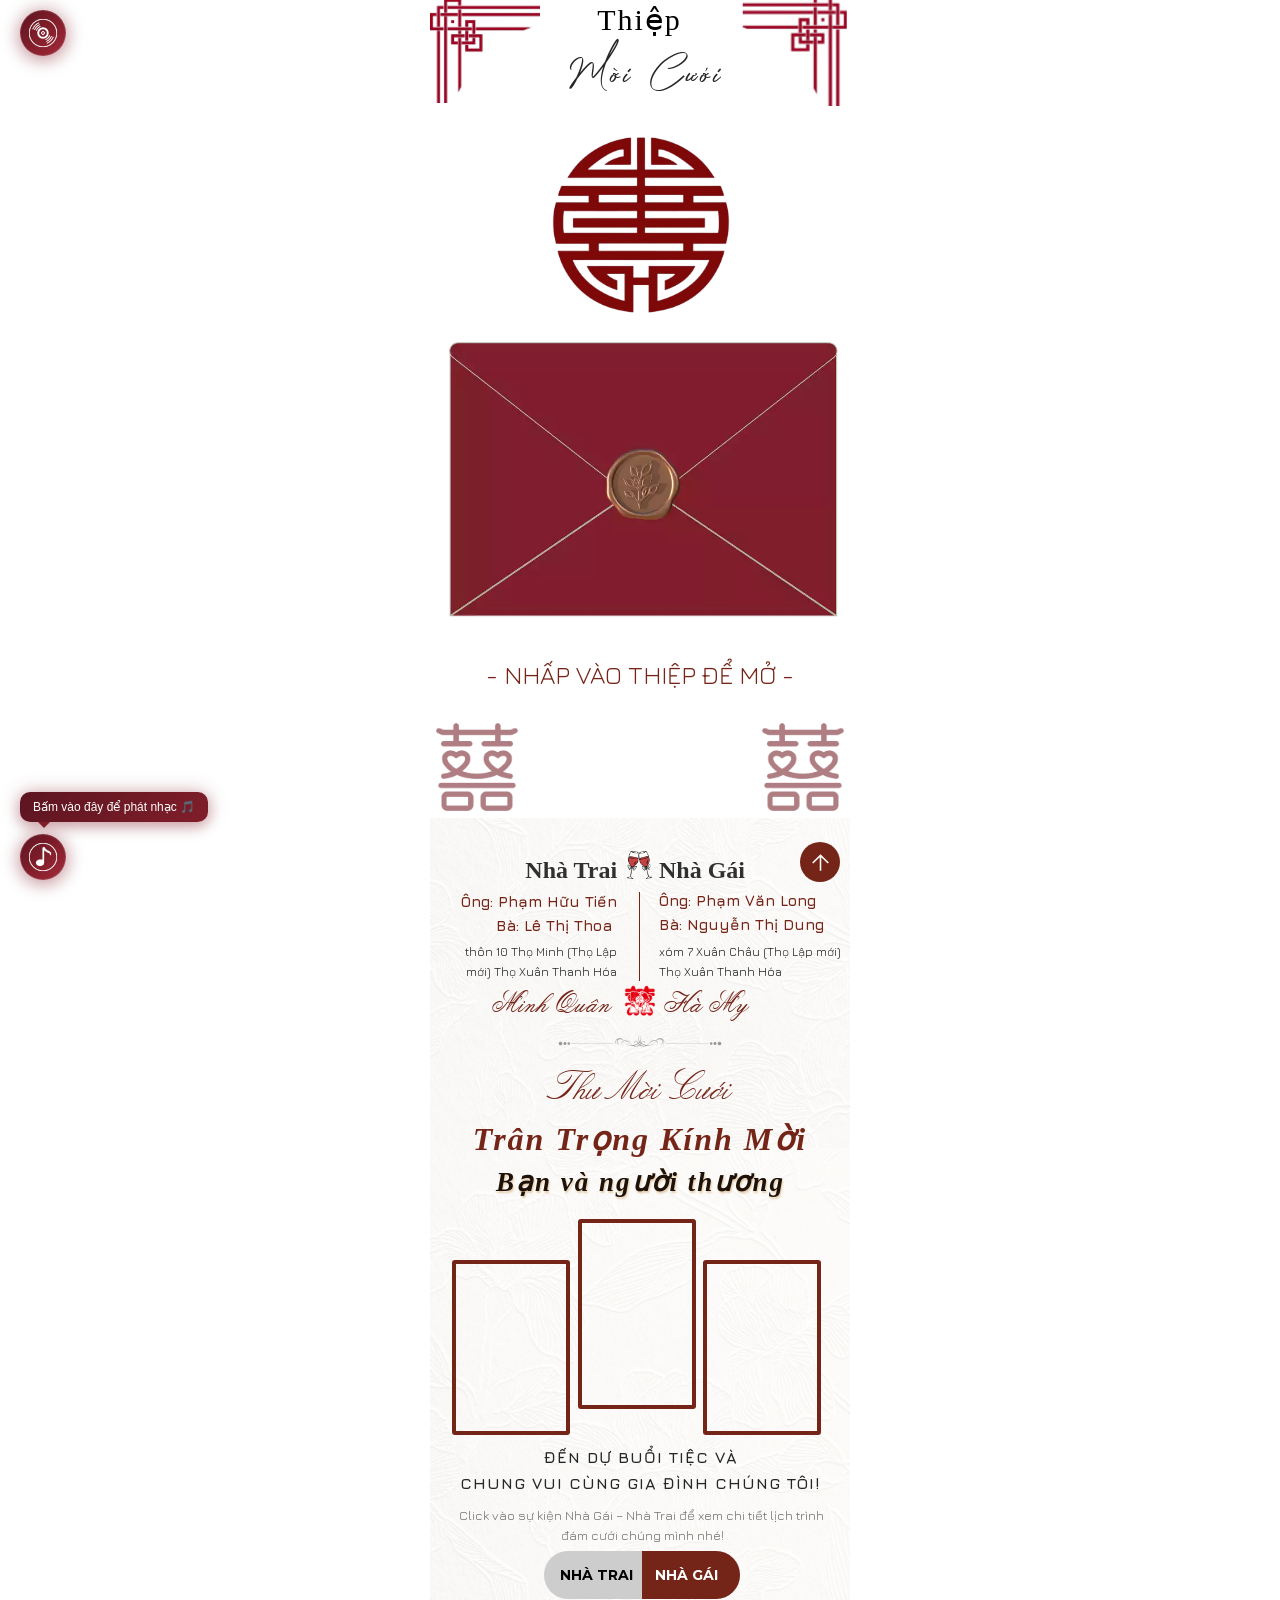
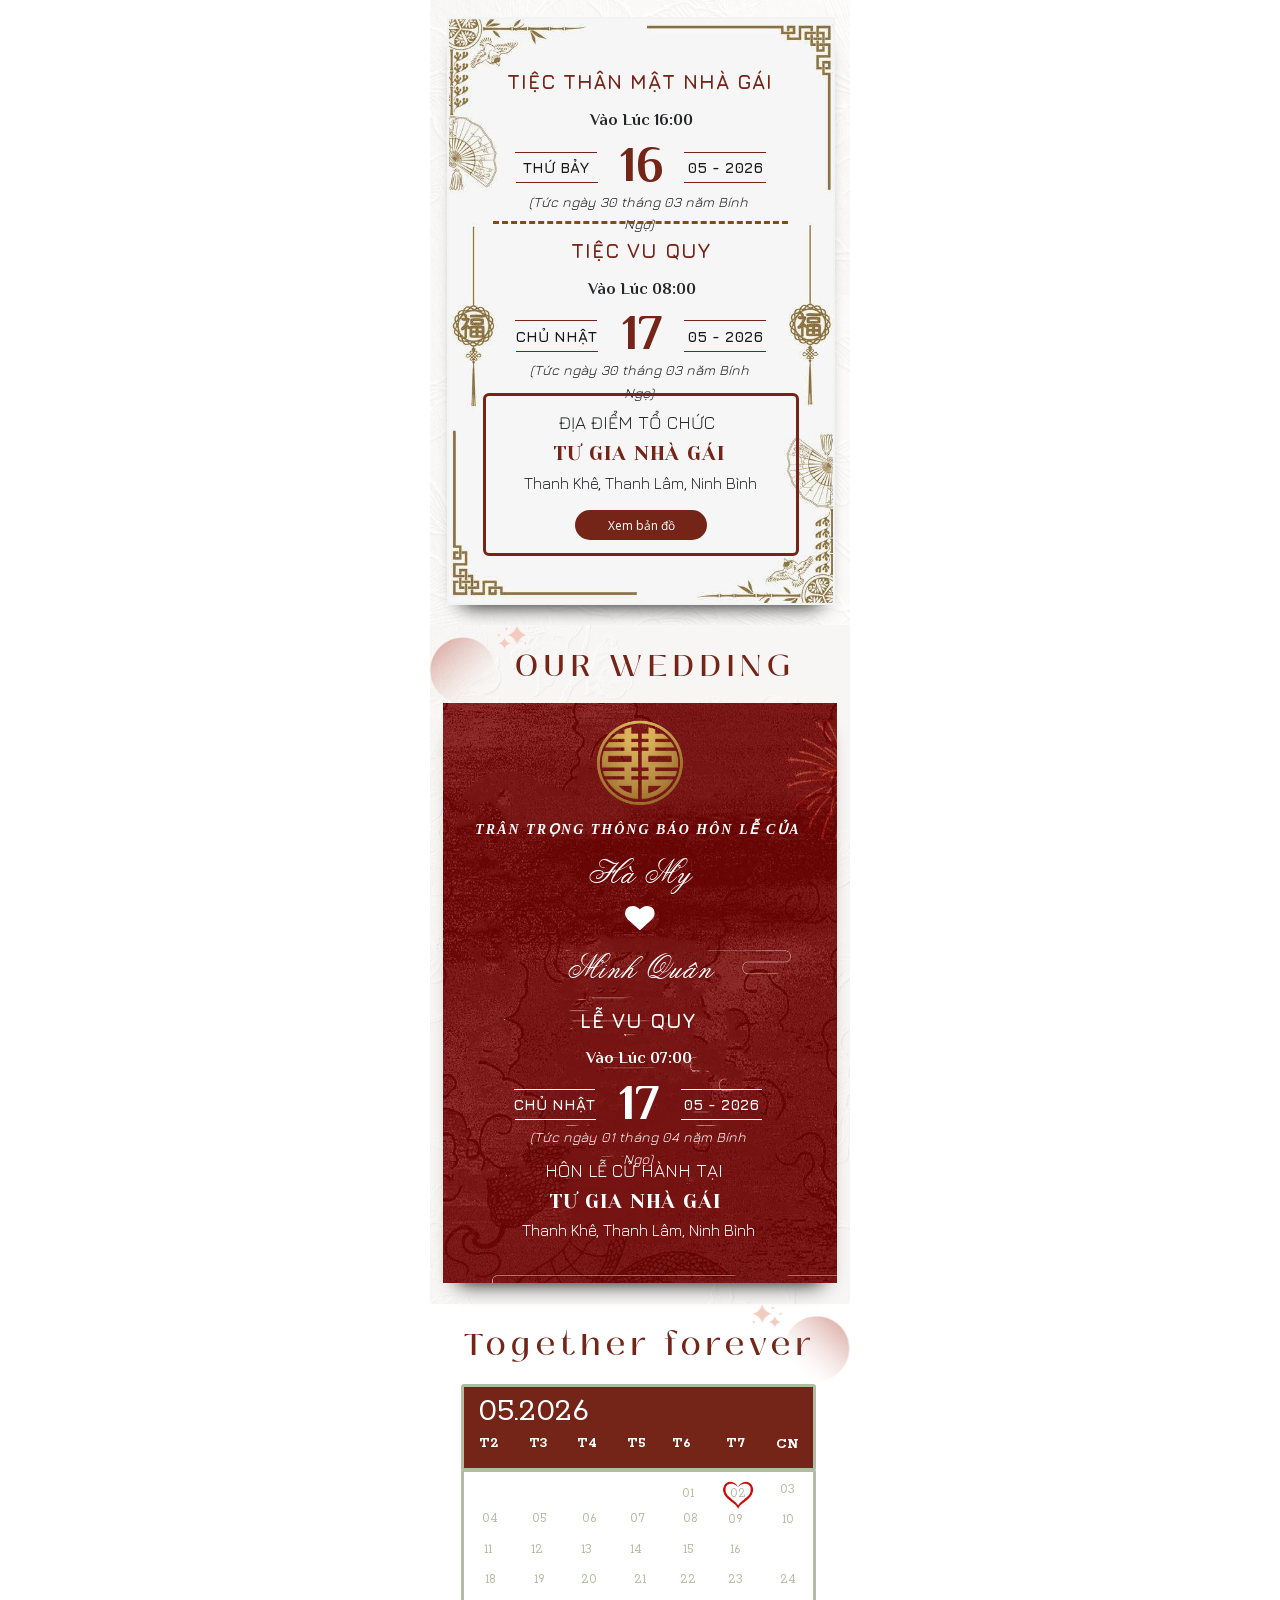
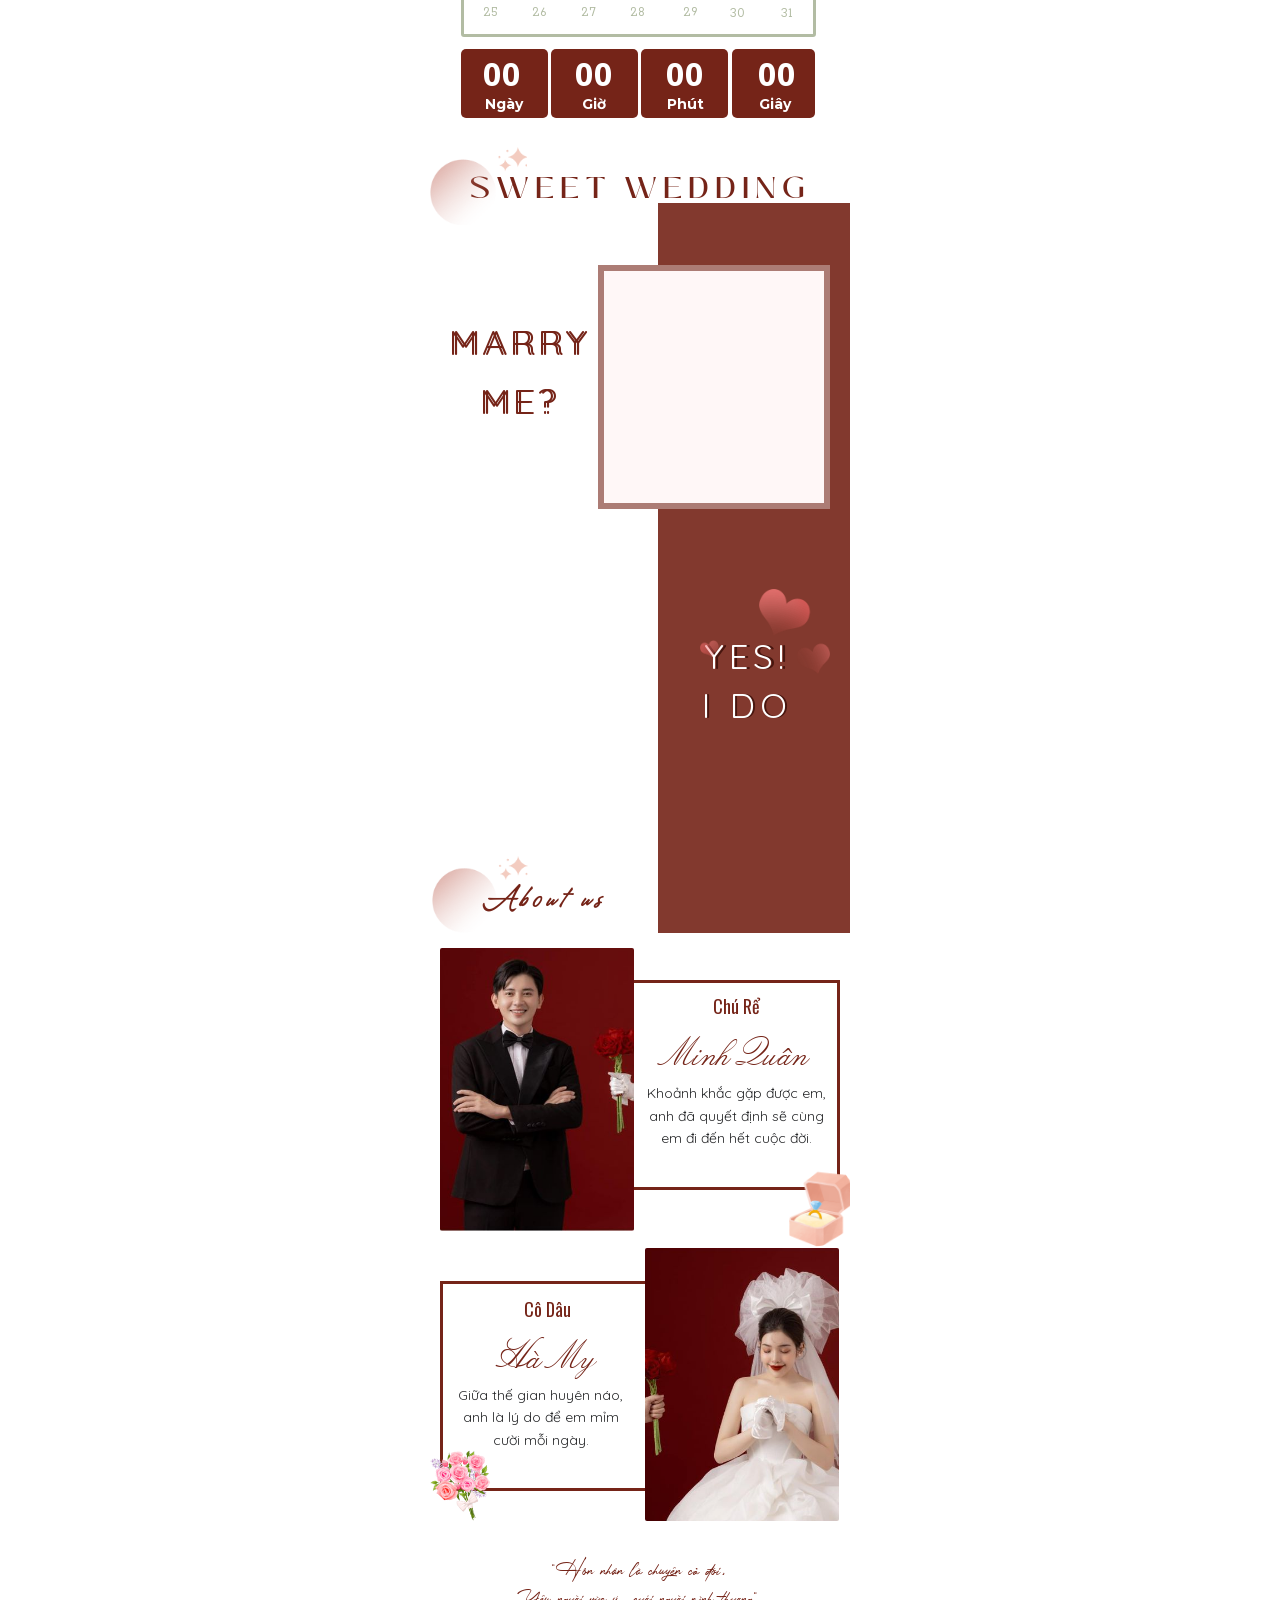
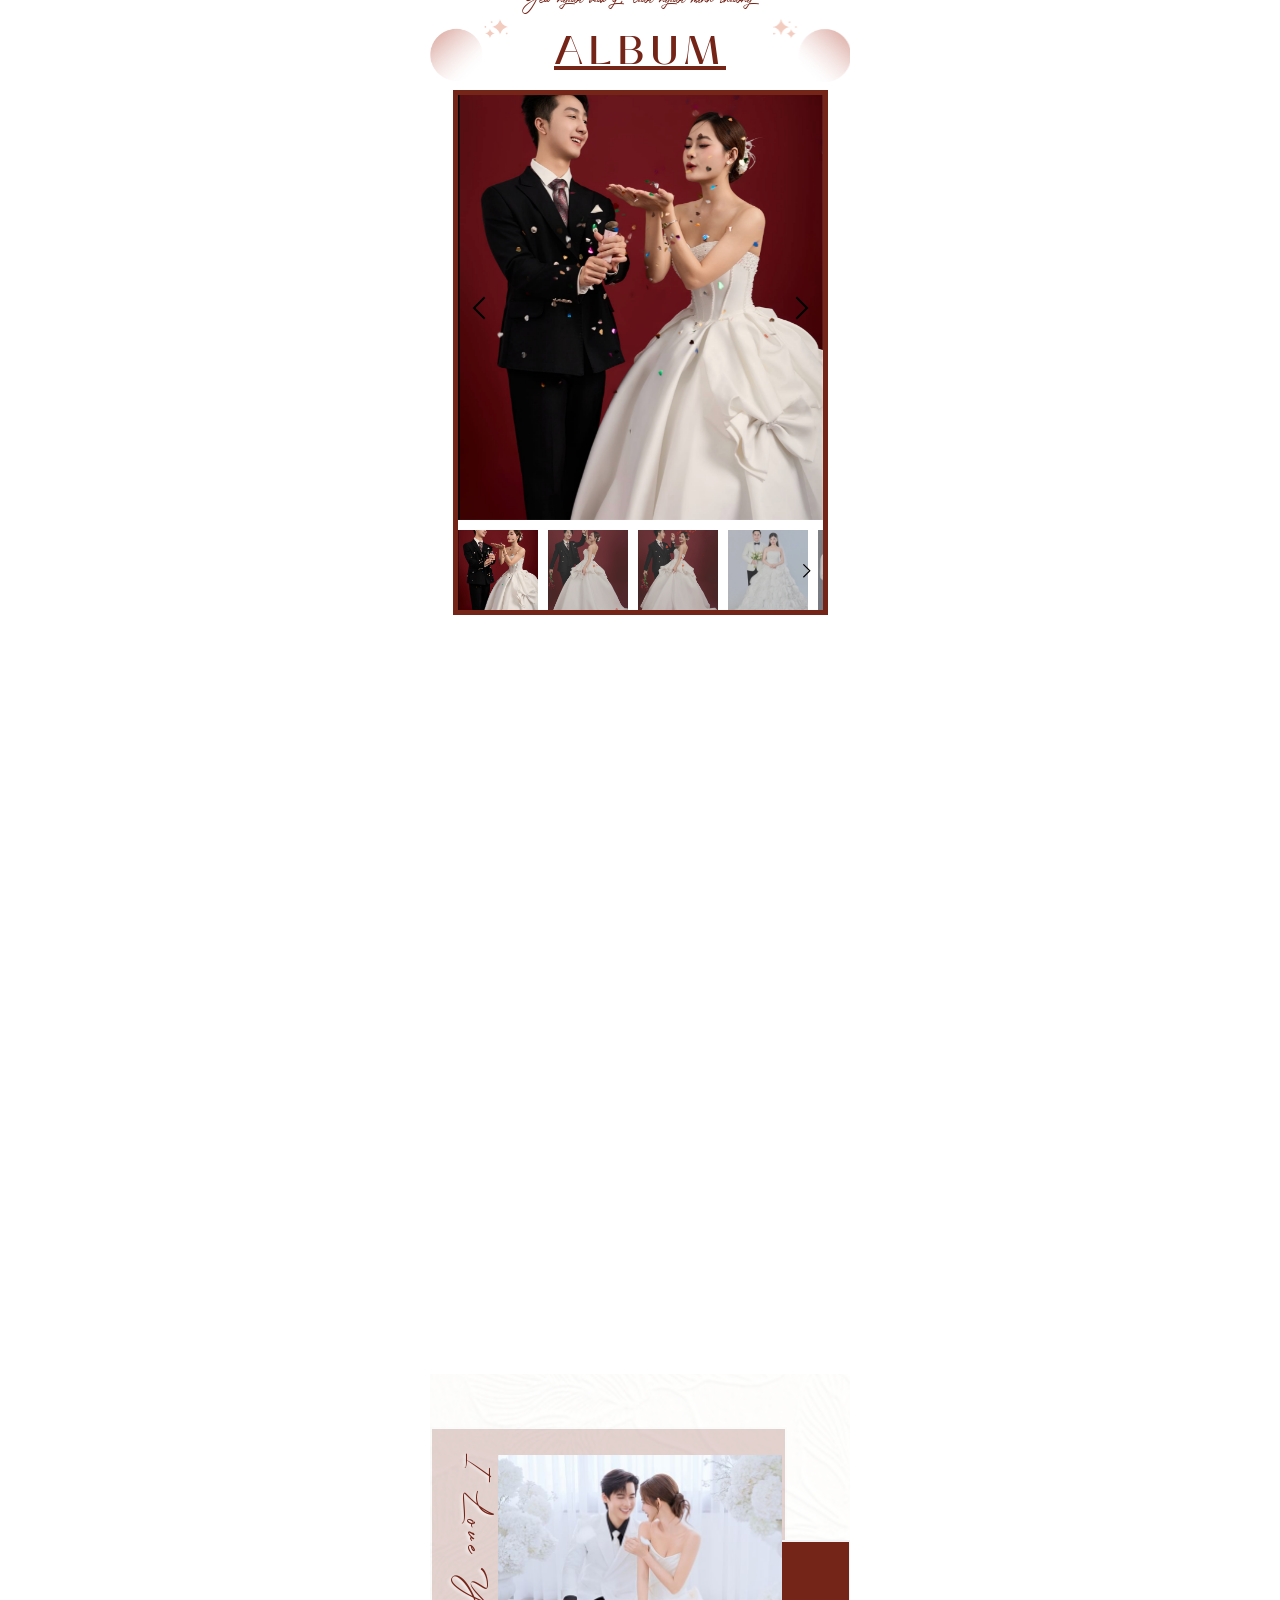
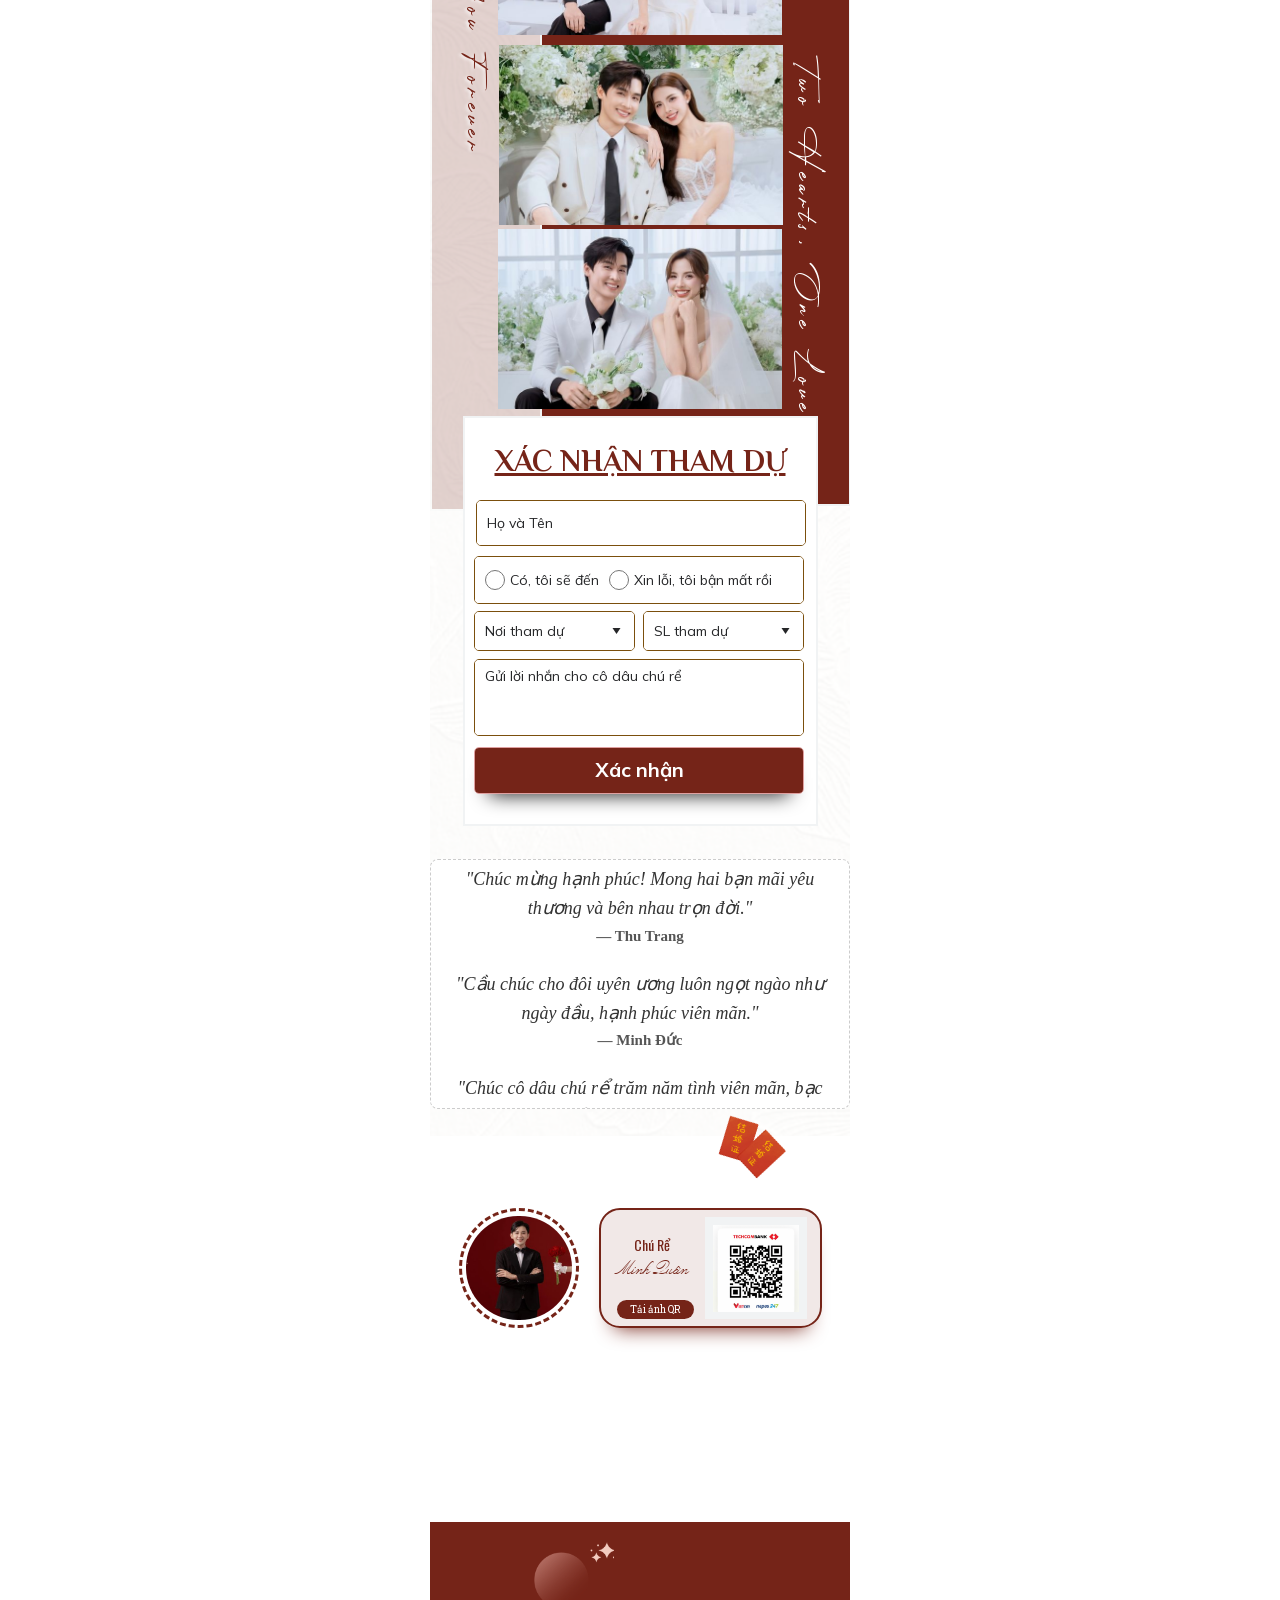
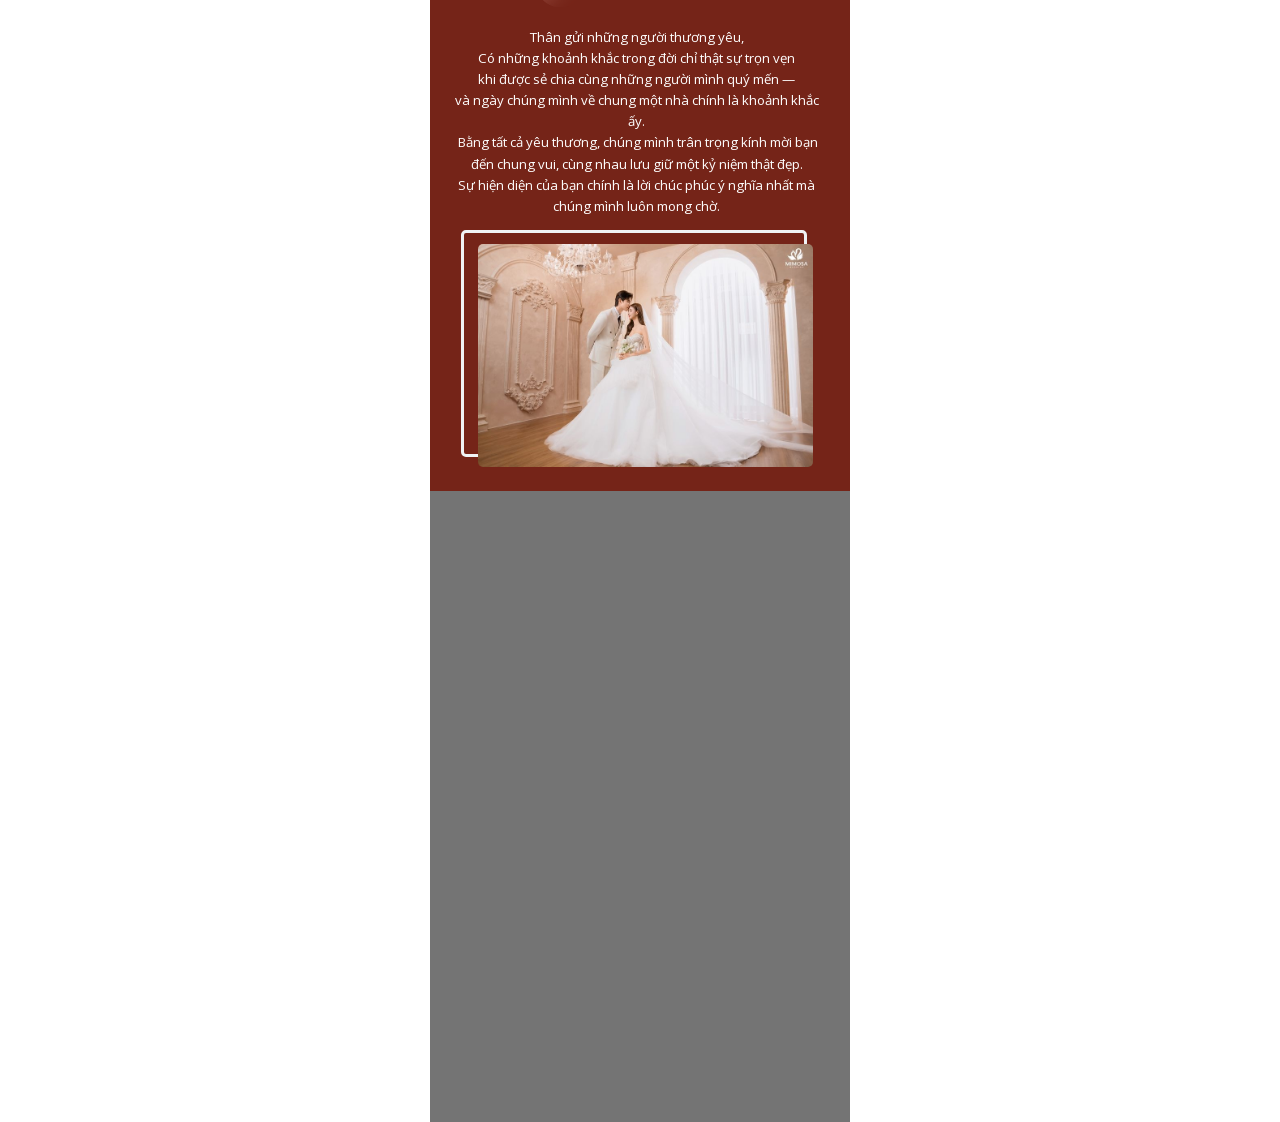
==== commit 91ea879f: "backdrop bìa + nền trắng + Vercel (khách MQ&HM)" ====
--- a/docs/index.html
+++ b/docs/index.html
@@ -1,4 +1,4 @@
-<!DOCTYPE html><html lang="vi"><head><meta charset="UTF-8"><title>Thiệp Mời Cưới Minh Quân ❤️ Hà My</title><meta http-equiv="Cache-Control" content="no-cache"><meta http-equiv="X-UA-Compatible" content="IE=edge"><meta http-equiv="Expires" content="-1"><meta name="keywords" content="Thiệp cưới online, website đám cưới, thiệp cưới điện tử, thiệp cưới, đám cưới, happweddingday"><meta name="description" content="TRÂN TRỌNG KÍNH MỜI❤️"><meta name='viewport' content='width=device-width, initial-scale=1' /><script type='text/javascript'>window.ladi_viewport=function(b){var a=document;b=b?b:'innerWidth';var c=window[b];var d=true;if(typeof window.ladi_is_desktop=="undefined"||window.ladi_is_desktop==undefined){window.ladi_is_desktop=!d;}var e=960;var f=420;var g='';if(!d){g="width="+e+",user-scalable=no,initial-scale=1.0";}else{var h=1;var i=f;if(i!=c){h=c / i;}g="width="+i+",user-scalable=no,initial-scale="+h+",minimum-scale="+h+",maximum-scale="+h;}var j=a.getElementById("viewport");if(!j){j=a.createElement("meta");j.id="viewport";j.name="viewport";a.head.appendChild(j);}j.setAttribute("content",g);};window.ladi_viewport();window.ladi_fbq=function(){};window.ladi_ttq=function(){};</script><link rel="canonical" href="redlove-vip.html" /><meta property="og:url" content="https://__SITE_URL__/" /><meta property="og:title" content="Thiệp Mời Cưới Minh Quân ❤️ Hà My" /><meta property="og:type" content="website" /><meta property="og:image" content="https://__SITE_URL__/preview.jpg"><meta property="og:image:secure_url" content="https://__SITE_URL__/preview.jpg"><meta property="og:image:width" content="1232"><meta property="og:image:height" content="1226"><meta property="og:image:type" content="image/jpeg"><meta name="twitter:card" content="summary_large_image"><meta property="og:description" content="Trân trọng kính mời ❤️" /><meta name="format-detection" content="telephone=no" /><link rel="icon" type="image/x-icon" href="./static.ladipage.net/6833feb01c8070001239a3de/finalogo-20241104054341-wpwqp-removebg-preview-20241116060353-xv1qa-20250616131140-6t3fy.png"/><link rel="shortcut icon" href="./static.ladipage.net/6833feb01c8070001239a3de/finalogo-20241104054341-wpwqp-removebg-preview-20241116060353-xv1qa-20250616131140-6t3fy.png"/><link rel="apple-touch-icon" href="./static.ladipage.net/6833feb01c8070001239a3de/finalogo-20241104054341-wpwqp-removebg-preview-20241116060353-xv1qa-20250616131140-6t3fy.png"/><link rel="apple-touch-icon-precomposed" href="./static.ladipage.net/6833feb01c8070001239a3de/finalogo-20241104054341-wpwqp-removebg-preview-20241116060353-xv1qa-20250616131140-6t3fy.png"/><meta name="msapplication-TileImage" content="https://static.ladipage.net/6833feb01c8070001239a3de/finalogo-20241104054341-wpwqp-removebg-preview-20241116060353-xv1qa-20250616131140-6t3fy.png"/><meta name="revisit-after" content="days"/><link rel="dns-prefetch"><link rel="preconnect" href="https://fonts.googleapis.com/" crossorigin><link rel="preconnect" href="https://fonts.gstatic.com/" crossorigin><link rel="preconnect" href="https://w.ladicdn.com/" crossorigin><link rel="preconnect" href="https://s.ladicdn.com/" crossorigin><link rel="preload" href="./fonts.googleapis.com/css2%3Ffamily=Open+Sans:wght@400%3B700&amp;family=Hepta+Slab:wght@400%3B700&amp;family=Jura:wght@400%3B700&amp;family=Oswald:wght@400%3B700&amp;family=Quicksand:wght@400%3B700&amp;family=Philosopher:wght@400%3B700&amp;family=Mulish:wght@400%3B700&amp;family=Roboto+Slab:wght@400%3B7.css" as="style" onload="this.onload = null; this.rel = 'stylesheet';"><link rel="preload" href="./w.ladicdn.com/v5/source/ladipagev3.min.js%3Fv=1780027095478" as="script"><style id="style_ladi" type="text/css">a,abbr,acronym,address,applet,article,aside,audio,b,big,blockquote,body,button,canvas,caption,center,cite,code,dd,del,details,dfn,div,dl,dt,em,embed,fieldset,figcaption,figure,footer,form,h1,h2,h3,h4,h5,h6,header,hgroup,html,i,iframe,img,input,ins,kbd,label,legend,li,mark,menu,nav,object,ol,output,p,pre,q,ruby,s,samp,section,select,small,span,strike,strong,sub,summary,sup,table,tbody,td,textarea,tfoot,th,thead,time,tr,tt,u,ul,var,video{margin:0;padding:0;border:0;outline:0;font-size:100%;font:inherit;vertical-align:baseline;box-sizing:border-box;-webkit-font-smoothing:antialiased;-moz-osx-font-smoothing:grayscale}article,aside,details,figcaption,figure,footer,header,hgroup,menu,nav,section{display:block}body{line-height:1}a{text-decoration:none}ol,ul{list-style:none}blockquote,q{quotes:none}blockquote:after,blockquote:before,q:after,q:before{content:'';content:none}table{border-collapse:collapse;border-spacing:0}.ladi-loading{z-index:900000000000;position:fixed;width:100%;height:100%;top:0;left:0;background-color:rgba(0,0,0,.1)}.ladi-loading .loading{width:80px;height:80px;top:0;left:0;bottom:0;right:0;margin:auto;overflow:hidden;position:absolute}.ladi-loading .loading div{position:absolute;width:6px;height:6px;background:#fff;border-radius:50%;animation:ladi-loading 1.2s linear infinite}.ladi-loading .loading div:nth-child(1){animation-delay:0s;top:37px;left:66px}.ladi-loading .loading div:nth-child(2){animation-delay:-.1s;top:22px;left:62px}.ladi-loading .loading div:nth-child(3){animation-delay:-.2s;top:11px;left:52px}.ladi-loading .loading div:nth-child(4){animation-delay:-.3s;top:7px;left:37px}.ladi-loading .loading div:nth-child(5){animation-delay:-.4s;top:11px;left:22px}.ladi-loading .loading div:nth-child(6){animation-delay:-.5s;top:22px;left:11px}.ladi-loading .loading div:nth-child(7){animation-delay:-.6s;top:37px;left:7px}.ladi-loading .loading div:nth-child(8){animation-delay:-.7s;top:52px;left:11px}.ladi-loading .loading div:nth-child(9){animation-delay:-.8s;top:62px;left:22px}.ladi-loading .loading div:nth-child(10){animation-delay:-.9s;top:66px;left:37px}.ladi-loading .loading div:nth-child(11){animation-delay:-1s;top:62px;left:52px}.ladi-loading .loading div:nth-child(12){animation-delay:-1.1s;top:52px;left:62px}@keyframes ladi-loading{0%,100%,20%,80%{transform:scale(1)}50%{transform:scale(1.5)}}.ladipage-message{position:fixed;width:100%;height:100%;top:0;left:0;z-index:10000000000;background:rgba(0,0,0,.3)}.ladipage-message .ladipage-message-box{width:400px;max-width:calc(100% - 50px);height:160px;border:1px solid rgba(0,0,0,.3);background-color:#fff;position:fixed;top:calc(50% - 155px);left:0;right:0;margin:auto;border-radius:10px}.ladipage-message .ladipage-message-box span{display:block;background-color:rgba(6,21,40,.05);color:#000;padding:12px 15px;font-weight:600;font-size:16px;line-height:16px;border-top-left-radius:10px;border-top-right-radius:10px}.ladipage-message .ladipage-message-box .ladipage-message-text{display:-webkit-box;font-size:14px;padding:0 20px;margin-top:16px;line-height:20px;-webkit-line-clamp:3;-webkit-box-orient:vertical;overflow:hidden;text-overflow:ellipsis;word-break:break-word}.ladipage-message .ladipage-message-box .ladipage-message-close{display:block;position:absolute;right:15px;bottom:10px;margin:0 auto;padding:10px 0;border:none;width:80px;text-transform:uppercase;text-align:center;color:#000;background-color:#e6e6e6;border-radius:5px;text-decoration:none;font-size:14px;line-height:14px;font-weight:600;cursor:pointer;outline:0}.lightbox-screen{display:none;position:fixed;width:100%;height:100%;top:0;left:0;bottom:0;right:0;margin:auto;z-index:9000000080;background:#7f7f7f;user-select:none;-webkit-user-select:none;-moz-user-select:none;-ms-user-select:none}.lightbox-screen *{user-select:none;-webkit-user-select:none;-moz-user-select:none;-ms-user-select:none}.lightbox-screen img{-webkit-user-drag:none;-khtml-user-drag:none;-moz-user-drag:none;-o-user-drag:none;user-drag:none;pointer-events:auto}.lightbox-screen .lightbox-close{position:absolute;z-index:9000000090;cursor:pointer}.lightbox-screen .lightbox-hidden{display:none}.lightbox-screen .lightbox-close{width:16px;height:16px;margin:10px;background-repeat:no-repeat;background-position:center center;background-image:url("data:image/svg+xml;utf8, %3Csvg%20width%3D%2224%22%20height%3D%2224%22%20viewBox%3D%220%200%2024%2024%22%20xmlns%3D%22http%3A%2F%2Fwww.w3.org%2F2000%2Fsvg%22%20fill%3D%22%23fff%22%3E%3Cpath%20fill-rule%3D%22evenodd%22%20clip-rule%3D%22evenodd%22%20d%3D%22M23.4144%202.00015L2.00015%2023.4144L0.585938%2022.0002L22.0002%200.585938L23.4144%202.00015Z%22%3E%3C%2Fpath%3E%3Cpath%20fill-rule%3D%22evenodd%22%20clip-rule%3D%22evenodd%22%20d%3D%22M2.00015%200.585938L23.4144%2022.0002L22.0002%2023.4144L0.585938%202.00015L2.00015%200.585938Z%22%3E%3C%2Fpath%3E%3C%2Fsvg%3E")}.lightbox-screen img.lightbox-item{max-width:none}.lightbox-gallery-track{touch-action:none;display:flex;align-items:center;justify-content:center}.lightbox-gallery-track .lightbox-gallery-preview,.lightbox-gallery-track .lightbox-item{will-change:transform;backface-visibility:hidden;margin:0!important;transform-origin:center center;position:absolute;left:50%;top:50%}.lightbox-nav-btn{position:fixed;top:50%;transform:translateY(-50%);width:50px;height:50px;background-color:rgba(0,0,0,.5);color:#fff;border-radius:50%;display:flex;justify-content:center;align-items:center;cursor:pointer;z-index:9999;user-select:none;font-size:24px;font-weight:700}.lightbox-nav-btn:hover{background-color:rgba(0,0,0,.8)}.lightbox-prev{left:20px}.lightbox-next{right:20px}*{-webkit-tap-highlight-color:#fff0}body{font-size:12px;-ms-text-size-adjust:none;-moz-text-size-adjust:none;-o-text-size-adjust:none;-webkit-text-size-adjust:none;background-color:#fff}.overflow-hidden{overflow:hidden}.ladi-transition{transition:all 150ms linear 0s}.z-index-1{z-index:1}.opacity-0{opacity:0}.height-0{height:0!important}.pointer-events-none{pointer-events:none}.transition-parent-collapse-height{transition:height 150ms linear 0s}.transition-parent-collapse-top{transition:top 150ms linear 0s}.transition-readmore{transition:height 350ms linear 0s}.transition-collapse{transition:height 150ms linear 0s}body.grab{cursor:grab}.ladi-wraper{width:100%;min-height:100%;overflow:hidden;touch-action:manipulation}.ladi-container{position:relative;margin:0 auto;height:100%}.ladi-overlay{position:absolute;top:0;left:0;height:100%;width:100%;pointer-events:none}.ladi-element{position:absolute}@media (hover: hover) {.ladi-check-hover {opacity: 0;}}.ladi-section {margin: 0 auto;position: relative;}.ladi-section[data-tab-id]{display: none;}.ladi-section.selected[data-tab-id]{display: block;}.ladi-section .ladi-section-background {position: absolute;width: 100%;height: 100%;top: 0;left: 0;pointer-events: none;overflow: hidden;}.ladi-gallery {position: absolute;width: 100%;height: 100%;overflow: hidden;}.ladi-gallery .ladi-gallery-view {position: absolute;overflow: hidden;}.ladi-gallery .ladi-gallery-view > .ladi-gallery-view-item {background-size: cover;background-repeat: no-repeat;background-position: center center;width: 100%;height: 100%;position: relative;display: none;transition: transform 500ms ease-in-out;-webkit-backface-visibility: hidden;backface-visibility: hidden;-webkit-perspective: 1000px;perspective: 1000px;}.ladi-gallery .ladi-gallery-view > .ladi-gallery-view-item.play-video {cursor: pointer;}.ladi-gallery .ladi-gallery-view > .ladi-gallery-view-item.play-video:after {content: '';position: absolute;top: 0;left: 0;right: 0;bottom: 0;margin: auto;width: 60px;height: 60px;background: url(./w.ladicdn.com/source/ladipage-play.svg%3Fv=1.0) no-repeat center center;background-size: contain;pointer-events: none;cursor: pointer;}.ladi-gallery .ladi-gallery-view > .ladi-gallery-view-item.next, .ladi-gallery .ladi-gallery-view > .ladi-gallery-view-item.selected.right {left: 0;transform: translate3d(100%, 0, 0);}.ladi-gallery .ladi-gallery-view > .ladi-gallery-view-item.prev, .ladi-gallery .ladi-gallery-view > .ladi-gallery-view-item.selected.left {left: 0;transform: translate3d(-100%, 0, 0);}.ladi-gallery .ladi-gallery-view > .ladi-gallery-view-item.next.left, .ladi-gallery .ladi-gallery-view > .ladi-gallery-view-item.prev.right, .ladi-gallery .ladi-gallery-view > .ladi-gallery-view-item.selected {left: 0;transform: translate3d(0, 0, 0);}.ladi-gallery .ladi-gallery-view > .selected, .ladi-gallery .ladi-gallery-view > .next, .ladi-gallery .ladi-gallery-view > .prev {display: block;}.ladi-gallery .ladi-gallery-view > .selected {left: 0;}.ladi-gallery .ladi-gallery-view > .next, .ladi-gallery .ladi-gallery-view > .prev {position: absolute;top: 0;width: 100%;}.ladi-gallery .ladi-gallery-view > .next {left: 100%;}.ladi-gallery .ladi-gallery-view > .prev {left: -100%;}.ladi-gallery .ladi-gallery-view > .next.left, .ladi-gallery .ladi-gallery-view > .prev.right {left: 0;}.ladi-gallery .ladi-gallery-view > .selected.left {left: -100%;}.ladi-gallery .ladi-gallery-view > .selected.right {left: 100%;}.ladi-gallery .ladi-gallery-control {position: absolute;overflow: hidden;}.ladi-gallery .ladi-gallery-view .ladi-gallery-view-arrow {position: absolute;top: calc(50% - (33px) / 2);cursor: pointer;z-index: 90000040;}.ladi-gallery .ladi-gallery-view .ladi-gallery-view-arrow-left {left: 5px;transform: rotateY(180deg);-webkit-transform: rotateY(180deg);}.ladi-gallery .ladi-gallery-view .ladi-gallery-view-arrow-right {right: 5px;}.ladi-gallery .ladi-gallery-control .ladi-gallery-control-arrow {position: absolute;cursor: pointer;z-index: 90000040;}.ladi-gallery .ladi-gallery-control .ladi-gallery-control-box {position: relative;}.ladi-gallery .ladi-gallery-control .ladi-gallery-control-box .ladi-gallery-control-item {background-size: cover;background-repeat: no-repeat;background-position: center center;float: left;position: relative;cursor: pointer;filter: invert(15%);}.ladi-gallery .ladi-gallery-control .ladi-gallery-control-box .ladi-gallery-control-item.play-video:after {content: '';position: absolute;top: 0;left: 0;right: 0;bottom: 0;margin: auto;width: 30px;height: 30px;background: url(./w.ladicdn.com/source/ladipage-play.svg%3Fv=1.0) no-repeat center center;background-size: contain;pointer-events: none;cursor: pointer;}.ladi-gallery .ladi-gallery-control .ladi-gallery-control-box .ladi-gallery-control-item:hover {filter: none;}.ladi-gallery .ladi-gallery-control .ladi-gallery-control-box .ladi-gallery-control-item.selected {filter: none;}.ladi-gallery .ladi-gallery-control .ladi-gallery-control-box .ladi-gallery-control-item:last-child {margin-right: 0 !important;margin-bottom: 0 !important;;}.ladi-gallery .ladi-gallery-view .ladi-gallery-view-arrow, .ladi-gallery .ladi-gallery-control .ladi-gallery-control-arrow {width: 33px;height: 33px;background-repeat: no-repeat;background-position: center center;background-image: url("data:image/svg+xml;utf8, %3Csvg%20width%3D%2224%22%20height%3D%2224%22%20viewBox%3D%220%200%2024%2024%22%20xmlns%3D%22http%3A%2F%2Fwww.w3.org%2F2000%2Fsvg%22%20fill%3D%22%23000%22%3E%3Cpath%20fill-rule%3D%22evenodd%22%20clip-rule%3D%22evenodd%22%20d%3D%22M7.00015%200.585938L18.4144%2012.0002L7.00015%2023.4144L5.58594%2022.0002L15.5859%2012.0002L5.58594%202.00015L7.00015%200.585938Z%22%3E%3C%2Fpath%3E%3C%2Fsvg%3E");}.ladi-gallery.ladi-gallery-bottom .ladi-gallery-view {top: 0;width: 100%;}.ladi-gallery.ladi-gallery-bottom .ladi-gallery-control {width: 100%;bottom: 0;}.ladi-gallery.ladi-gallery-bottom .ladi-gallery-control .ladi-gallery-control-arrow {top: calc(50% - (33px) / 2);}.ladi-gallery.ladi-gallery-bottom .ladi-gallery-control .ladi-gallery-control-arrow-left {left: 0px;transform: rotateY(180deg) scale(0.6);-webkit-transform: rotateY(180deg) scale(0.6);}.ladi-gallery.ladi-gallery-bottom .ladi-gallery-control .ladi-gallery-control-arrow-right {right: 0px;transform: scale(0.6);-webkit-transform: scale(0.6);}.ladi-gallery.ladi-gallery-bottom .ladi-gallery-control .ladi-gallery-control-box {display: -webkit-inline-flex;display: inline-flex;left: 0;transition: left 150ms ease-in-out;}.ladi-box {position: absolute;width: 100%;height: 100%;overflow: hidden;}#SECTION_POPUP .ladi-container {z-index: 90000070;}#SECTION_POPUP .ladi-container > .ladi-element {z-index: 90000070;position: fixed;display: none;}#SECTION_POPUP .ladi-container > .ladi-element[data-fixed-close="true"] {position: relative !important;}#SECTION_POPUP .ladi-container > .ladi-element.hide-visibility {display: block !important;visibility: hidden !important;}#SECTION_POPUP .popup-close {position: absolute;right: 0px;top: 0px;z-index: 9000000080;cursor: pointer;width: 16px;height: 16px;margin: 10px;background-repeat: no-repeat;background-position: center center;background-image: url("data:image/svg+xml;utf8, %3Csvg%20width%3D%2224%22%20height%3D%2224%22%20viewBox%3D%220%200%2024%2024%22%20xmlns%3D%22http%3A%2F%2Fwww.w3.org%2F2000%2Fsvg%22%20fill%3D%22%23000%22%3E%3Cpath%20fill-rule%3D%22evenodd%22%20clip-rule%3D%22evenodd%22%20d%3D%22M23.4144%202.00015L2.00015%2023.4144L0.585938%2022.0002L22.0002%200.585938L23.4144%202.00015Z%22%3E%3C%2Fpath%3E%3Cpath%20fill-rule%3D%22evenodd%22%20clip-rule%3D%22evenodd%22%20d%3D%22M2.00015%200.585938L23.4144%2022.0002L22.0002%2023.4144L0.585938%202.00015L2.00015%200.585938Z%22%3E%3C%2Fpath%3E%3C%2Fsvg%3E");}.ladi-popup {position: absolute;width: 100%;height: 100%;}.ladi-popup .ladi-popup-background {height: 100%;width: 100%;pointer-events: none;}.ladi-countdown {position: absolute;width: 100%;height: 100%;display: flex;}.ladi-countdown .ladi-countdown-background {position: absolute;width: 100%;height: 100%;top: 0;left: 0;background-size: inherit;background-attachment: inherit;background-origin: inherit;display: table;pointer-events: none;}.ladi-countdown .ladi-countdown-text {position: absolute;width: 100%;height: 100%;text-decoration: inherit;display: table;pointer-events: none;}.ladi-countdown .ladi-countdown-text span {display: table-cell;vertical-align: middle;}.ladi-countdown > .ladi-element {text-decoration: inherit;background-size: inherit;background-attachment: inherit;background-origin: inherit;position: relative;display: inline-block;}.ladi-countdown > .ladi-element:last-child {margin-right: 0px !important;}.ladi-button{position:absolute;width:100%;height:100%;overflow:hidden}.ladi-button:active{transform:translateY(2px);transition:transform .2s linear}.ladi-button .ladi-button-background{height:100%;width:100%;pointer-events:none;transition:inherit}.ladi-button>.ladi-button-headline,.ladi-button>.ladi-button-shape{width:100%!important;height:100%!important;top:0!important;left:0!important;display:table;user-select:none;-webkit-user-select:none;-moz-user-select:none;-ms-user-select:none}.ladi-button>.ladi-button-shape .ladi-shape{margin:auto;top:0;bottom:0}.ladi-button>.ladi-button-headline .ladi-headline{display:table-cell;vertical-align:middle}.ladi-checkout-product-cart-icon .ladi-cart-number{position:absolute;top:-2px;right:-7px;background:#f36e36;text-align:center;min-width:18px;min-height:18px;font-size:12px;font-weight:700;color:#fff;border-radius:100%;z-index:90000000;padding:3px 4px}.ladi-checkout-product-add-to-cart .ladi-button .loading-dots{width:100%;height:100%;top:0;left:0;position:absolute;display:flex;align-items:center;justify-content:center}.ladi-checkout-product-add-to-cart .ladi-button .loading-dots p{display:inline-block;font-size:32px;line-height:1;animation:.6s infinite loading}.ladi-checkout-product-add-to-cart .ladi-button .loading-dots p:first-child{animation-delay:0s}.ladi-checkout-product-add-to-cart .ladi-button .loading-dots p:nth-child(2){animation-delay:.2s}.ladi-checkout-product-add-to-cart .ladi-button .loading-dots p:nth-child(3){animation-delay:.4s}@keyframes loading{0%,100%{opacity:0}50%{opacity:1}}.ladi-form .ladi-form-checkout-bump-offer-check.multiple.checked:before,.ladi-form .ladi-form-checkout-payment-check.multiple.checked:before{--url:url("data:image/svg+xml,%0A%3Csvg%20width%3D%2224%22%20height%3D%2224%22%20viewBox%3D%220%200%2024%2024%22%20fill%3D%22none%22%20xmlns%3D%22http%3A%2F%2Fwww.w3.org%2F2000%2Fsvg%22%3E%0A%3Cpath%20d%3D%22M18.71%207.20998C18.617%207.11625%2018.5064%207.04186%2018.3846%206.99109C18.2627%206.94032%2018.132%206.91418%2018%206.91418C17.868%206.91418%2017.7373%206.94032%2017.6154%206.99109C17.4936%207.04186%2017.383%207.11625%2017.29%207.20998L9.84%2014.67L6.71%2011.53C6.61348%2011.4367%206.49954%2011.3634%206.37468%2011.3142C6.24983%2011.265%206.1165%2011.2409%205.98232%2011.2432C5.84814%2011.2455%205.71573%2011.2743%205.59265%2011.3278C5.46957%2011.3812%205.35824%2011.4585%205.265%2011.555C5.17176%2011.6515%205.09845%2011.7654%205.04924%2011.8903C5.00004%2012.0152%204.97591%2012.1485%204.97823%2012.2827C4.98055%2012.4168%205.00928%2012.5492%205.06277%2012.6723C5.11627%2012.7954%205.19348%2012.9067%205.29%2013L9.13%2016.84C9.22296%2016.9337%209.33356%2017.0081%209.45542%2017.0589C9.57728%2017.1096%209.70799%2017.1358%209.84%2017.1358C9.97201%2017.1358%2010.1027%2017.1096%2010.2246%2017.0589C10.3464%2017.0081%2010.457%2016.9337%2010.55%2016.84L18.71%208.67998C18.8115%208.58634%2018.8925%208.47269%2018.9479%208.34619C19.0033%208.21969%2019.0319%208.08308%2019.0319%207.94498C19.0319%207.80688%2019.0033%207.67028%2018.9479%207.54378C18.8925%207.41728%2018.8115%207.30363%2018.71%207.20998Z%22%20fill%3D%22%231852FA%22%2F%3E%0A%3C%2Fsvg%3E%0A");pointer-events:none;top:-1px;left:-1px;transform:none}.ladi-form,.ladi-form .ladi-form-item-container{position:absolute;width:100%;height:100%}.ladi-form>.ladi-element,.ladi-form>.ladi-element .ladi-form-item-container,.ladi-form>.ladi-element .ladi-form-item-container .ladi-form-item .ladi-form-checkbox-item span[data-checked=true],.ladi-form>.ladi-element .ladi-form-item-container .ladi-form-item .ladi-form-control:not(.ladi-form-control-select){text-transform:inherit;text-decoration:inherit;text-align:inherit;letter-spacing:inherit;color:inherit;background-size:inherit;background-attachment:inherit;background-origin:inherit}.ladi-form .ladi-button>.ladi-button-headline{color:initial;font-size:initial;font-weight:initial;text-transform:initial;text-decoration:initial;font-style:initial;text-align:initial;letter-spacing:initial;line-height:initial}.ladi-form [data-form-checkout-item=bump_offer] .ladi-form-item,.ladi-form>[data-quantity=true] .ladi-form-item-container{overflow:hidden}.ladi-form>.ladi-element .ladi-form-item-container .ladi-form-item{text-transform:inherit;text-decoration:inherit;text-align:inherit;letter-spacing:inherit;color:inherit}.ladi-form>.ladi-element .ladi-form-item-container .ladi-form-item-background{background-size:inherit;background-attachment:inherit;background-origin:inherit}.ladi-form>.ladi-element .ladi-form-item-container .ladi-form-item .ladi-form-control-select{-webkit-appearance:none;-moz-appearance:none;appearance:none;background-size:9px 6px!important;background-position:right .5rem center;background-repeat:no-repeat;padding-right:24px;text-transform:inherit;text-align:inherit;letter-spacing:inherit;color:inherit;background-size:inherit;background-attachment:inherit;background-origin:inherit}.ladi-form>.ladi-element .ladi-form-item-container .ladi-form-item .ladi-form-checkbox-item,.ladi-form>.ladi-element .ladi-form-item-container .ladi-form-item .ladi-form-checkbox-item span[data-checked=false]{text-transform:inherit;text-align:inherit;letter-spacing:inherit;background-size:inherit;background-attachment:inherit;background-origin:inherit;color:inherit}.ladi-form>.ladi-element .ladi-form-item-container .ladi-form-item .ladi-form-control-select-2{width:calc(100% / 2 - 5px);max-width:calc(100% / 2 - 5px);min-width:calc(100% / 2 - 5px)}.ladi-form>.ladi-element .ladi-form-item-container .ladi-form-item .ladi-form-control-select-2:nth-child(3),.ladi-form>.ladi-element .ladi-form-item-container .ladi-form-item .ladi-form-control-select-3:nth-child(3),.ladi-form>.ladi-element .ladi-form-item-container .ladi-form-item .ladi-form-control-select-3:nth-child(4){margin-left:7.5px}.ladi-form>.ladi-element .ladi-form-item-container .ladi-form-item .ladi-form-control-select-3{width:calc(100% / 3 - 5px);max-width:calc(100% / 3 - 5px);min-width:calc(100% / 3 - 5px)}.ladi-form>.ladi-element .ladi-form-item-container .ladi-form-item .ladi-form-control-select option{color:initial}.ladi-form>.ladi-element .ladi-form-item-container .ladi-form-item .ladi-form-control-select:not([data-selected=""]){text-decoration:inherit}.ladi-form>.ladi-element .ladi-form-item-container .ladi-form-item .ladi-form-checkbox-item{text-decoration:inherit;vertical-align:middle}.ladi-form>.ladi-element .ladi-form-item-container .ladi-form-item .ladi-form-checkbox-box-item{display:inline-block;width:fit-content}.ladi-form>.ladi-element .ladi-form-item-container .ladi-form-item .ladi-form-checkbox-item span{user-select:none;-webkit-user-select:none;-moz-user-select:none;-ms-user-select:none}.ladi-form .ladi-form-item-title-value{font-weight:700;word-break:break-word}.ladi-form .ladi-form-label-container{position:relative;width:100%}.ladi-form .ladi-form-control-file{background-repeat:no-repeat;background-position:calc(100% - 5px) center}.ladi-form .ladi-form-label-container .ladi-form-label-item{display:inline-block;cursor:pointer;position:relative;border-radius:0!important;user-select:none;-webkit-user-select:none;-moz-user-select:none;-ms-user-select:none}.ladi-form .ladi-form-label-container .ladi-form-label-item.image{background-size:cover;background-repeat:no-repeat;background-position:center}.ladi-form .ladi-form-label-container .ladi-form-label-item.no-value{display:none!important}.ladi-form .ladi-form-label-container .ladi-form-label-item.text.disabled{opacity:.35}.ladi-form .ladi-form-label-container .ladi-form-label-item.image.disabled{opacity:.2}.ladi-form .ladi-form-label-container .ladi-form-label-item.color.disabled{opacity:.15}.ladi-form .ladi-form-label-container .ladi-form-label-item.selected:before{content:'';width:0;height:0;bottom:-1px;right:-1px;position:absolute;border-width:0 0 15px 15px;border-color:transparent;border-style:solid}.ladi-form .ladi-form-label-container .ladi-form-label-item.selected:after{content:'';background-image:url("data:image/svg+xml;utf8,%3Csvg xmlns='http://www.w3.org/2000/svg' enable-background='new 0 0 12 12' viewBox='0 0 12 12' x='0' fill='%23fff' y='0'%3E%3Cg%3E%3Cpath d='m5.2 10.9c-.2 0-.5-.1-.7-.2l-4.2-3.7c-.4-.4-.5-1-.1-1.4s1-.5 1.4-.1l3.4 3 5.1-7c .3-.4 1-.5 1.4-.2s.5 1 .2 1.4l-5.7 7.9c-.2.2-.4.4-.7.4 0-.1 0-.1-.1-.1z'%3E%3C/path%3E%3C/g%3E%3C/svg%3E");background-repeat:no-repeat;background-position:bottom right;width:7px;height:7px;bottom:0;right:0;position:absolute}.ladi-form .ladi-form-item{width:100%;height:100%;position:absolute}.ladi-form .ladi-form-item-background{position:absolute;width:100%;height:100%;top:0;left:0;pointer-events:none}.ladi-form .ladi-form-item.ladi-form-checkbox{height:auto;padding:0 5px}.ladi-form .ladi-form-item .ladi-form-control{background-color:transparent;min-width:100%;min-height:100%;max-width:100%;max-height:100%;width:100%;height:100%;padding:0 5px;color:inherit;font-size:inherit;border:none}.ladi-form .ladi-form-item.ladi-form-checkbox.ladi-form-checkbox-vertical .ladi-form-checkbox-item{margin-top:0!important;margin-left:0!important;margin-right:0!important;display:flex;align-items:center;border:none}.ladi-form .ladi-form-item.ladi-form-checkbox.ladi-form-checkbox-horizontal .ladi-form-checkbox-item{margin-top:0!important;margin-left:0!important;margin-right:10px!important;display:inline-flex;align-items:center;border:none;position:relative}.ladi-form .ladi-form-item.ladi-form-checkbox .ladi-form-checkbox-item input{margin-right:5px;display:block}.ladi-form .ladi-form-item.ladi-form-checkbox .ladi-form-checkbox-item span{cursor:default;word-break:break-word}.ladi-form .ladi-form-item textarea.ladi-form-control{resize:none;padding:5px}.ladi-form .ladi-button{cursor:pointer}.ladi-form .ladi-button .ladi-headline{cursor:pointer;user-select:none}.ladi-form .ladi-element .ladi-form-otp::-webkit-inner-spin-button,.ladi-form .ladi-element .ladi-form-otp::-webkit-outer-spin-button{-webkit-appearance:none;margin:0}.ladi-form .ladi-element .ladi-form-item .button-get-code{display:none;position:absolute;right:0;top:0;bottom:0;margin:auto 0;line-height:initial;padding:5px 10px;height:max-content;cursor:pointer;user-select:none;-webkit-user-select:none;-moz-user-select:none;-ms-user-select:none}.ladi-form .ladi-element .ladi-form-item .button-get-code.hide-visibility{display:block!important;visibility:hidden!important}.ladi-form .ladi-form-checkout-bump-offer-product.option-2,.ladi-form .ladi-form-item.otp-resend .button-get-code,.ladi-form [data-form-checkout-item=payment] .ladi-form-checkout-payment-content div>span{display:block}.ladi-form .ladi-form-item.otp-countdown:before{content:attr(data-countdown-time) "s";position:absolute;top:0;bottom:0;margin:auto 0;height:max-content;line-height:initial}.ladi-form [data-variant=true] select option[disabled]{background:#fff;color:#b8b8b8!important}.ladi-google-recaptcha-checkbox{position:absolute;display:inline-block;transform:translateY(-100%);margin-top:-5px;z-index:90000010}.ladi-element[data-form-checkout-item]{padding:0}.ladi-form .ladi-form-checkout-title{margin-bottom:8px}.ladi-form .ladi-element[data-form-checkout-item] .ladi-form-item,.ladi-form .ladi-element[data-form-checkout-item] .ladi-form-item-container{height:auto!important;position:unset!important}.ladi-form .ladi-form-checkout-box{gap:12px;display:flex;flex-flow:column;margin:8px 12px;margin-top:14px!important;padding-bottom:14px;border-left:none!important;border-right:none!important;border-top:none!important;border-radius:0!important}.ladi-form .ladi-form-checkout-box:last-child{border:none!important;padding-bottom:4px}.ladi-form .ladi-form-checkout-box:first-child,.ladi-form .ladi-form-checkout-bump-offer-product .item-product:first-child{margin-top:0}.ladi-form .ladi-form-checkout-payment-item{display:flex;flex-flow:row;gap:12px;align-items:center;--check-size:18px;--width-quantity:65px}.ladi-form .ladi-form-checkout-payment-check{--border-size:1px;width:var(--check-size);height:var(--check-size);flex:0 0 var(--check-size);border:var(--border-size) solid;border-radius:100%;display:block;position:relative}.ladi-form .ladi-form-checkout-payment-check.checked:before{content:"";width:calc(var(--check-size)/ 2);height:calc(var(--check-size)/ 2);border-radius:inherit;display:block;position:absolute;top:0;left:0;transform:translate(calc(50% - var(--border-size)),calc(50% - var(--border-size)))}.ladi-form .ladi-form-checkout-bump-offer-check.multiple,.ladi-form .ladi-form-checkout-payment-check.multiple{border-radius:4px}.ladi-form .ladi-form-checkout-payment-check.multiple.checked:before{content:"";-webkit-mask-image:var(--url);mask-image:var(--url);width:var(--check-size);height:var(--check-size);-webkit-mask-size:var(--check-size);mask-size:var(--check-size);background-color:#fff;position:absolute}.ladi-form .ladi-form-checkout-payment-content,.ladi-form .ladi-form-checkout-product-content{display:flex;flex-flow:row;--gap:10px;gap:var(--gap);align-items:center;width:calc(100% - var(--width-quantity) - var(--check-size) - var(--gap) * 2)}.ladi-form .ladi-form-checkout-payment-content img,.ladi-form .ladi-form-checkout-product-content img{width:36px;max-height:36px;border-radius:4px}.ladi-form .ladi-form-checkout-payment-content div,.ladi-form .ladi-form-checkout-product-content div{display:flex;flex-flow:column}.ladi-form .ladi-form-checkout-payment-content div>span,.ladi-form .ladi-form-checkout-product-content div>span{font-size:inherit}.ladi-form .ladi-form-checkout-payment-content div>span.small,.ladi-form .ladi-form-checkout-product-content div>span.small{font-size:80%;opacity:.8}.ladi-form .ladi-form-checkout-payment-content div .price.price-compare,.ladi-form .ladi-form-checkout-product-content div .price.price-compare{display:flex;align-items:center;gap:8px;flex-direction:row!important}.ladi-form .ladi-form-checkout-payment-quantity,.ladi-form .ladi-form-checkout-product-quantity{position:relative;--icon-size:calc(var(--check-size) * 0.8)}.ladi-form .ladi-form-checkout-payment-quantity input,.ladi-form .ladi-form-checkout-product-quantity input{padding:4px calc(var(--check-size)) 4px 8px;border-radius:8px;position:relative;width:var(--width-quantity);min-height:34px;border:1px solid;background-color:transparent;top:0;left:0;display:block}.ladi-form .ladi-form-checkout-payment-quantity input::-webkit-inner-spin-button,.ladi-form .ladi-form-checkout-payment-quantity input::-webkit-outer-spin-button{-webkit-appearance:none;margin:0}.ladi-form .ladi-form-checkout-payment-quantity .up{width:var(--icon-size);height:var(--icon-size);top:-1px;right:5px;cursor:pointer;display:block;position:absolute}.ladi-form .ladi-form-checkout-payment-quantity .up:before{content:'';--url:url("data:image/svg+xml,%3Csvg%20width%3D%2216%22%20height%3D%2216%22%20viewBox%3D%220%200%2016%2016%22%20fill%3D%22none%22%20xmlns%3D%22http%3A%2F%2Fwww.w3.org%2F2000%2Fsvg%22%3E%3Cpath%20fill-rule%3D%22evenodd%22%20clip-rule%3D%22evenodd%22%20d%3D%22M3.14645%206.14645C3.34171%205.95118%203.65829%205.95118%203.85355%206.14645L8%2010.2929L12.1464%206.14645C12.3417%205.95118%2012.6583%205.95118%2012.8536%206.14645C13.0488%206.34171%2013.0488%206.65829%2012.8536%206.85355L8.35355%2011.3536C8.15829%2011.5488%207.84171%2011.5488%207.64645%2011.3536L3.14645%206.85355C2.95118%206.65829%202.95118%206.34171%203.14645%206.14645Z%22%20fill%3D%22black%22%20transform%3D%22rotate(180%208%208)%22%2F%3E%3C%2Fsvg%3E");-webkit-mask-image:var(--url);mask-image:var(--url);display:block;position:absolute;width:var(--icon-size);height:var(--icon-size);pointer-events:none;top:4px;left:2px;-webkit-mask-size:var(--icon-size);mask-size:var(--icon-size)}.ladi-form .ladi-form-checkout-payment-quantity .down{width:var(--icon-size);height:var(--icon-size);right:5px;cursor:pointer;display:block;position:absolute;bottom:3px}.ladi-form .ladi-form-checkout-payment-quantity .down:before{content:'';--url:url("data:image/svg+xml,%3Csvg%20width%3D%2216%22%20height%3D%2216%22%20viewBox%3D%220%200%2016%2016%22%20fill%3D%22none%22%20xmlns%3D%22http%3A%2F%2Fwww.w3.org%2F2000%2Fsvg%22%3E%0A%3Cpath%20fill-rule%3D%22evenodd%22%20clip-rule%3D%22evenodd%22%20d%3D%22M3.14645%206.14645C3.34171%205.95118%203.65829%205.95118%203.85355%206.14645L8%2010.2929L12.1464%206.14645C12.3417%205.95118%2012.6583%205.95118%2012.8536%206.14645C13.0488%206.34171%2013.0488%206.65829%2012.8536%206.85355L8.35355%2011.3536C8.15829%2011.5488%207.84171%2011.5488%207.64645%2011.3536L3.14645%206.85355C2.95118%206.65829%202.95118%206.34171%203.14645%206.14645Z%22%20fill%3D%22black%22%2F%3E%0A%3C%2Fsvg%3E");-webkit-mask-image:var(--url);mask-image:var(--url);display:block;position:absolute;width:var(--icon-size);height:var(--icon-size);pointer-events:none;left:2px;-webkit-mask-size:var(--icon-size);mask-size:var(--icon-size)}.ladi-form [data-form-checkout-item=payment] .ladi-form-item{display:table}.ladi-form [data-form-checkout-item=payment] .ladi-form-item .ladi-form-checkout-payment-content{width:calc(100% - 18px)}.ladi-form [data-form-checkout-item=payment] .ladi-form-item .ladi-form-checkout-payment-content div{display:table-cell;vertical-align:middle;padding:0 6px;cursor:pointer;width:100%;position:relative}.ladi-form [data-form-checkout-item=payment] .ladi-form-item .ladi-form-checkout-payment-content div.arrow:before{content:'';--url:url("data:image/svg+xml,%3Csvg%20width%3D%2216%22%20height%3D%2216%22%20viewBox%3D%220%200%2016%2016%22%20fill%3D%22none%22%20xmlns%3D%22http%3A%2F%2Fwww.w3.org%2F2000%2Fsvg%22%3E%0A%3Cpath%20fill-rule%3D%22evenodd%22%20clip-rule%3D%22evenodd%22%20d%3D%22M6.14645%203.14645C6.34171%202.95118%206.65829%202.95118%206.85355%203.14645L11.3536%207.64645C11.5488%207.84171%2011.5488%208.15829%2011.3536%208.35355L6.85355%2012.8536C6.65829%2013.0488%206.34171%2013.0488%206.14645%2012.8536C5.95118%2012.6583%205.95118%2012.3417%206.14645%2012.1464L10.2929%208L6.14645%203.85355C5.95118%203.65829%205.95118%203.34171%206.14645%203.14645Z%22%20fill%3D%22black%22%2F%3E%0A%3C%2Fsvg%3E");-webkit-mask-image:var(--url);mask-image:var(--url);position:absolute;width:20px;height:20px;top:0;right:0;bottom:0;display:block;margin:auto;-webkit-mask-size:100%;mask-size:100%}.ladi-form [data-form-checkout-item=total_price]{display:flex;flex-flow:column;gap:3px;justify-content:center}.ladi-form [data-form-checkout-item=total_price] .line{display:inline-flex;justify-content:space-between;align-items:center}.ladi-form [data-form-checkout-item=total_price] .title-number-price.big,.ladi-form [data-form-checkout-item=total_price] .title-price.big{font-weight:700;font-size:130%}.ladi-form [data-form-checkout-item=total_price] .title-number-price{font-size:115%}.ladi-form [data-form-checkout-item=total_price] .space{border-top:1px solid;margin:15px 0 10px}.ladi-form .ladi-form-checkout-bump-offer-checkbox{display:flex;flex-flow:row;gap:8px;padding:8px;margin:12px 8px 0;border-radius:8px;align-items:center;--check-size-bumpoffer:18px;--width-quantity-bumpoffer:60px}.ladi-form .ladi-form-checkout-bump-offer-checkbox.checkbox-bump-offer-1{background-color:#3c72f9;margin:0}.ladi-form .ladi-form-checkout-bump-offer-checkbox.checkbox-bump-offer-1 p{color:#fff}.ladi-form .ladi-form-checkout-bump-offer-checkbox.checkbox-bump-offer-2{background-color:#fde298;margin:12px 0 4px}.ladi-form .ladi-form-checkout-bump-offer-checkbox.checkbox-bump-offer-3{background-color:#f3f4f5;margin:8px 0 0;padding:4px 8px;width:max-content}.ladi-form .ladi-form-checkout-bump-offer-checkbox.checkbox-bump-offer-3 .ladi-form-checkout-bump-offer-check{width:12px;height:12px;flex:0 0 12px}.ladi-form .ladi-form-checkout-bump-offer-check{--border-size:1px;width:var(--check-size-bumpoffer);height:var(--check-size-bumpoffer);flex:0 0 var(--check-size-bumpoffer);border:var(--border-size) solid #cfd3d8;background-color:#fff;border-radius:100%;display:block;position:relative}.ladi-form .ladi-form-checkout-bump-offer-check.checked:before{content:"";width:calc(var(--check-size-bumpoffer)/ 2);height:calc(var(--check-size-bumpoffer)/ 2);border-radius:inherit;display:block;position:absolute;top:0;left:0;transform:translate(calc(50% - var(--border-size)),calc(50% - var(--border-size)))}.ladi-form .ladi-form-checkout-bump-offer-check.multiple.checked:before{content:"";-webkit-mask-image:var(--url);mask-image:var(--url);width:var(--check-size-bumpoffer);height:var(--check-size-bumpoffer);-webkit-mask-size:var(--check-size-bumpoffer);mask-size:var(--check-size-bumpoffer);background-color:#000;position:absolute}.ladi-form .ladi-form-checkout-bump-offer-checkbox.checkbox-bump-offer-3 .ladi-form-checkout-bump-offer-check.multiple.checked:before{top:-5px;left:-3px}.ladi-form .ladi-form-checkout-bump-offer-product{display:flex;flex-flow:row;gap:16px;margin:8px 12px;align-items:center;border-left:none!important;border-right:none!important;border-top:none!important;border-radius:0!important}.ladi-form .ladi-form-checkout-bump-offer-product.option-1{display:block!important;padding-bottom:8px}.ladi-form .ladi-form-item:last-child .ladi-form-checkout-bump-offer-product{border:none!important}.ladi-form .ladi-form-checkout-bump-offer-product .item-product{display:flex;gap:16px;align-items:flex-start;margin-top:16px;margin-bottom:12px}.ladi-form .ladi-form-checkout-bump-offer-product .item-product:last-child{margin-bottom:0}.ladi-form .ladi-form-checkout-bump-offer-product .item-product img{width:48px;height:48px;border-radius:4px;overflow:hidden}.ladi-form .ladi-form-checkout-bump-offer-product .item-product .item-product-title{font-size:90%;opacity:.6}.ladi-form .ladi-form-checkout-bump-offer-product .item-product .item-product-description{color:#9fa7b1;text-overflow:ellipsis;overflow:hidden;-webkit-line-clamp:2;display:-webkit-box;-webkit-box-orient:vertical}.ladi-form .ladi-form-checkout-bump-offer-product .item-detail{display:flex;flex-direction:column}.ladi-form .ladi-form-checkout-bump-offer-product .item-detail .shock-promotion-label{background-color:#ef9300;width:max-content;border-radius:4px;padding:2px 8px;color:#fff;margin-bottom:4px;font-weight:600}.ladi-form .ladi-form-checkout-bump-offer-product .item-detail .pr-name{font-weight:400;font-size:120%;line-height:1.4}.ladi-form .ladi-form-checkout-bump-offer-product .item-detail .pr-price{font-weight:400;line-height:1.4}.ladi-form .ladi-form-checkout-bump-offer-product .item-detail span a{text-decoration:line-through;opacity:.6}.ladi-form .ladi-form-checkout-bump-offer-product .item-detail .special{background-color:#e01a1a;padding:2px 8px;margin-right:6px;color:#fff;border-radius:4px;font-size:80%}.ladi-form [data-form-checkout-item=coupon_code] .content-discount-block{padding:12px;border-radius:4px;display:flex;align-items:center;justify-content:space-between}.ladi-form [data-form-checkout-item=coupon_code] .ladi-form-item{display:flex;align-items:center;justify-content:space-between}.ladi-form [data-form-checkout-item=coupon_code] .content-discount-block .title{display:flex;align-items:center;gap:8px}.ladi-form [data-form-checkout-item=coupon_code] .content-discount-block .placeholder span,.ladi-form [data-form-checkout-item=coupon_code] .content-discount-block .title span{font-weight:400;font-size:100%;line-height:1.4}.ladi-form [data-form-checkout-item=coupon_code] .content-discount-block .title i{width:16px;height:16px;mask-image:url(./w.ladicdn.com/ladiui/icons/ldicon-discount-coupon.svg);display:inline-block;mask-size:cover}.ladi-form [data-form-checkout-item=coupon_code] .content-discount-block .placeholder{display:flex;align-items:center;gap:8px;cursor:pointer}.ladi-form [data-form-checkout-item=coupon_code] .content-discount-block .placeholder i{width:16px;height:16px;mask-image:url(./w.ladicdn.com/ladiui/icons/new-ldicon-arrow-left.svg);display:inline-block;mask-size:cover;background-color:#6d6d6d!important}.ladi-form > .ladi-element .ladi-form-item-container .ladi-form-item .ladi-form-control-select {background-image: url("data:image/svg+xml;utf8, %3Csvg%20width%3D%2232%22%20height%3D%2224%22%20viewBox%3D%220%200%2032%2024%22%20xmlns%3D%22http%3A%2F%2Fwww.w3.org%2F2000%2Fsvg%22%3E%3Cpolygon%20points%3D%220%2C0%2032%2C0%2016%2C24%22%20style%3D%22fill%3A%20rgb(0%2C%200%2C%200)%22%3E%3C%2Fpolygon%3E%3C%2Fsvg%3E");}.ladi-group {position: absolute;width: 100%;height: 100%;}.ladi-shape {position: absolute;width: 100%;height: 100%;pointer-events: none;}.ladi-shape .ladi-cart-number {position: absolute;top: -2px;right: -7px;background: #f36e36;text-align: center;width: 18px;height: 18px;line-height: 18px;font-size: 12px;font-weight: bold;color: #fff;border-radius: 100%;}.ladi-html-code {position: absolute;width: 100%;height: 100%;}.ladi-image {position: absolute;width: 100%;height: 100%;overflow: hidden;}.ladi-image .ladi-image-background {background-repeat: no-repeat;background-position: left top;background-size: cover;background-attachment: scroll;background-origin: content-box;position: absolute;margin: 0 auto;width: 100%;height: 100%;pointer-events: none;} .ladi-headline {width: 100%;display: inline-block;word-break: break-word;background-size: cover;background-position: center center;}.ladi-headline a {text-decoration: underline;} .ladi-paragraph {width: 100%;display: inline-block;word-break: break-word;}.ladi-paragraph a {text-decoration: underline;}.ladi-line {position: relative;}.ladi-line .ladi-line-container {border-bottom: 0 !important;border-right: 0 !important;width: 100%;height: 100%;}a[data-action] {user-select: none;-webkit-user-select: none;-moz-user-select: none;-ms-user-select: none;cursor: pointer;}a:visited {color: inherit;}a:link {color: inherit;}[data-opacity="0"] {opacity: 0;}[data-hidden="true"] {display: none;}[data-action="true"] {cursor: pointer;}.ladi-hidden {display: none;}.ladi-animation {-webkit-animation-fill-mode: both;animation-fill-mode: both;}.ladi-animation-hidden {visibility: hidden !important;opacity: 0 !important;}.element-click-selected {cursor: pointer;}.is-2nd-click {cursor: pointer;}.ladi-button-shape.is-2nd-click, .ladi-accordion-shape.is-2nd-click {z-index: 3;}.backdrop-popup {display: none;position: fixed;top: 0;left: 0;right: 0;bottom: 0;z-index: 90000060;}.backdrop-dropbox {display: none;position: fixed;top: 0;left: 0;right: 0;bottom: 0;z-index: 90000040;}.ladi-lazyload {background-image: none !important;}.ladi-list-paragraph ul li.ladi-lazyload:before {background-image: none !important;}.ladi-element.ladi-auto-scroll {overflow-x: auto;overflow-y: hidden;width: 100% !important;left: 0 !important;-webkit-overflow-scrolling: touch;}[data-hint]:not([data-timeout-id-copied]):before, [data-hint]:not([data-timeout-id-copied]):after {display: none !important;}.ladi-section.ladi-auto-scroll {overflow-x: auto;overflow-y: hidden;-webkit-overflow-scrolling: touch;}.ladi-gallery .ladi-gallery-view > .ladi-gallery-view-item {transition: transform 300ms ease-in-out;}</style><style type="text/css" id="style_animation">@media (min-width: 768px) {#IMAGE1, #IMAGE3, #IMAGE4, #HEADLINE3, #HEADLINE4, #IMAGE17, #IMAGE18, #GROUP18, #GROUP19, #PARAGRAPH34, #GROUP25, #FORM4, #PARAGRAPH197, #PARAGRAPH198, #PARAGRAPH200, #PARAGRAPH201, #PARAGRAPH202, #PARAGRAPH203, #PARAGRAPH204, #PARAGRAPH205, #PARAGRAPH206, #GROUP210, #GROUP225, #PARAGRAPH225, #PARAGRAPH226, #PARAGRAPH227, #PARAGRAPH231, #PARAGRAPH241, #PARAGRAPH283, #GROUP307, #GROUP310, #BUTTON26, #BUTTON27, #PARAGRAPH314, #PARAGRAPH324, #PARAGRAPH338, #SHAPE37 {opacity: 0 !important; pointer-events: none !important;}}@media (max-width: 767px) {#IMAGE1, #IMAGE3, #IMAGE4, #HEADLINE3, #HEADLINE4, #PARAGRAPH1, #GROUP18, #GROUP19, #HEADLINE56, #PARAGRAPH34, #GROUP25, #IMAGE29, #IMAGE31, #FORM4, #GROUP124, #GROUP148, #IMAGE68, #HEADLINE283, #HEADLINE284, #HEADLINE285, #SHAPE25, #IMAGE71, #PARAGRAPH198, #GROUP177, #GROUP178, #GROUP179, #IMAGE80, #GROUP180, #IMAGE81, #PARAGRAPH205, #GROUP185, #GROUP187, #PARAGRAPH206, #IMAGE85, #IMAGE86, #GROUP209, #GROUP220, #GROUP223, #GROUP224, #IMAGE93, #HEADLINE341, #PARAGRAPH225, #IMAGE94, #IMAGE95, #HEADLINE342, #PARAGRAPH231, #GROUP232, #IMAGE106, #PARAGRAPH241, #IMAGE109, #IMAGE110, #IMAGE111, #IMAGE112, #HEADLINE439, #HEADLINE440, #PARAGRAPH283, #GROUP307, #GROUP310, #GROUP319, #PARAGRAPH288, #BUTTON26, #GROUP324, #GROUP326, #PARAGRAPH297, #GROUP333, #PARAGRAPH303, #BUTTON27, #GROUP338, #GROUP340, #PARAGRAPH312, #TIECNHATRAI, #TIECNHAGAI, #PARAGRAPH314, #HEADLINE453, #HEADLINE454, #HEADLINE455, #GROUP349, #PARAGRAPH319, #GROUP352, #GROUP344, #PARAGRAPH324, #HEADLINE456, #HEADLINE457, #HEADLINE458, #GROUP359, #PARAGRAPH329, #GROUP362, #GROUP354, #GROUP363, #PARAGRAPH338, #SHAPE37, #GROUP365, #SECTION4 {opacity: 0 !important; pointer-events: none !important;}}</style><style id="style_page" type="text/css">body {direction: ltr;}.ladi-wraper {margin: 0 auto; width: 420px;}@font-face {font-family: "RnotUGhvdGncmFwaCdGY";src: url("./w.ladicdn.com/6833feb01c8070001239a3de/fz-photograph-20250616172643-mc9mx.ttf") format("truetype");}@font-face {font-family: "VVZOIEhvYSBUYXkgMSdGY";src: url("./w.ladicdn.com/6833feb01c8070001239a3de/uvn-hoa-tay-1-20250617170958-pbe1o.ttf") format("truetype");}@font-face {font-family: "QmxhYsgTWFuZgTWVkaXVtLnRZg";src: url("./w.ladicdn.com/6833feb01c8070001239a3de/black-mango-medium-20251130040720-vpxfg.ttf") format("truetype");}@font-face {font-family: "VVZOQnVjVGhLnRZg";src: url("./w.ladicdn.com/6833feb01c8070001239a3de/uvnbucthu-20260111083652-vjvts.ttf") format("truetype");}@font-face {font-family: "RJlYXRWaWJlcySZWdbGFyLnRZg";src: url("./w.ladicdn.com/6833feb01c8070001239a3de/greatvibes-regular-20250720141621-xnglb.ttf") format("truetype");}@font-face {font-family: "VVRNIEEmUyBIZWFydGJlYXQudHRm";src: url("./w.ladicdn.com/6833feb01c8070001239a3de/utm-as-heartbeat-20250617170908--ct5a.ttf") format("truetype");}body {font-family: "Open Sans", sans-serif}</style><style id="style_element" type="text/css">#SECTION2{height: 720px;}#IMAGE1{width: 348.975px; height: 415.7px;top: 120px; left: 35.5125px;}#IMAGE1,#IMAGE2,#GROUP167,#HEADLINE283,#GROUP308,#TIECNHATRAI,#NHATRAI{display: none !important;}#IMAGE1 > .ladi-image > .ladi-image-background{width: 418px; height: 416px;top: 0px; left: -40px;background-image: url("./w.ladicdn.com/s700x850/6833feb01c8070001239a3de/cover-couple-new.png");}#IMAGE1 > .ladi-image{border-width: 4px; border-radius: 10px; border-style: solid; border-color: rgb(117, 36, 24);}#IMAGE1.ladi-animation > .ladi-image,#FORM4.ladi-animation > .ladi-form,#PARAGRAPH231.ladi-animation > .ladi-paragraph{animation-name: fadeInUp; animation-delay: 0s; animation-duration: 2s; animation-iteration-count: 1;}#IMAGE1:hover > .ladi-image,#IMAGE2:hover > .ladi-image,#IMAGE3:hover > .ladi-image,#IMAGE4:hover > .ladi-image,#HEADLINE3 > .ladi-headline:hover,#HEADLINE4 > .ladi-headline:hover,#PARAGRAPH1 > .ladi-paragraph:hover,#HEADLINE284 > .ladi-headline:hover,#HEADLINE285 > .ladi-headline:hover,#PARAGRAPH153 > .ladi-paragraph:hover,#PARAGRAPH154 > .ladi-paragraph:hover,#PARAGRAPH156 > .ladi-paragraph:hover,#PARAGRAPH181 > .ladi-paragraph:hover,#PARAGRAPH182 > .ladi-paragraph:hover,#PARAGRAPH184 > .ladi-paragraph:hover,#HEADLINE330 > .ladi-headline:hover,#HEADLINE331 > .ladi-headline:hover,#PARAGRAPH233 > .ladi-paragraph:hover,#IMAGE110:hover > .ladi-image,#IMAGE111:hover > .ladi-image,#IMAGE112:hover > .ladi-image,#PARAGRAPH243 > .ladi-paragraph:hover,#HEADLINE439 > .ladi-headline:hover,#HEADLINE440 > .ladi-headline:hover,#PARAGRAPH283 > .ladi-paragraph:hover,#BOX108 > .ladi-box:hover,#HEADLINE449 > .ladi-headline:hover,#BOX109 > .ladi-box:hover,#HEADLINE450 > .ladi-headline:hover,#BOX110 > .ladi-box:hover,#HEADLINE451 > .ladi-headline:hover,#BOX111 > .ladi-box:hover,#HEADLINE452 > .ladi-headline:hover,#BOX112 > .ladi-box:hover,#PARAGRAPH284 > .ladi-paragraph:hover,#PARAGRAPH285 > .ladi-paragraph:hover,#PARAGRAPH286 > .ladi-paragraph:hover,#PARAGRAPH287 > .ladi-paragraph:hover,#PARAGRAPH288 > .ladi-paragraph:hover,#PARAGRAPH289 > .ladi-paragraph:hover,#BOX113 > .ladi-box:hover,#BUTTON_TEXT26 > .ladi-headline:hover,#PARAGRAPH290 > .ladi-paragraph:hover,#PARAGRAPH291 > .ladi-paragraph:hover,#PARAGRAPH292 > .ladi-paragraph:hover,#PARAGRAPH293 > .ladi-paragraph:hover,#PARAGRAPH294 > .ladi-paragraph:hover,#PARAGRAPH295 > .ladi-paragraph:hover,#PARAGRAPH296 > .ladi-paragraph:hover,#PARAGRAPH297 > .ladi-paragraph:hover,#PARAGRAPH298 > .ladi-paragraph:hover,#BOX114 > .ladi-box:hover,#PARAGRAPH299 > .ladi-paragraph:hover,#PARAGRAPH300 > .ladi-paragraph:hover,#PARAGRAPH301 > .ladi-paragraph:hover,#PARAGRAPH302 > .ladi-paragraph:hover,#PARAGRAPH303 > .ladi-paragraph:hover,#PARAGRAPH304 > .ladi-paragraph:hover,#BOX115 > .ladi-box:hover,#BUTTON_TEXT27 > .ladi-headline:hover,#PARAGRAPH305 > .ladi-paragraph:hover,#PARAGRAPH306 > .ladi-paragraph:hover,#PARAGRAPH307 > .ladi-paragraph:hover,#PARAGRAPH308 > .ladi-paragraph:hover,#PARAGRAPH309 > .ladi-paragraph:hover,#PARAGRAPH310 > .ladi-paragraph:hover,#PARAGRAPH311 > .ladi-paragraph:hover,#PARAGRAPH312 > .ladi-paragraph:hover,#PARAGRAPH313 > .ladi-paragraph:hover,#PARAGRAPH314 > .ladi-paragraph:hover,#BOX116 > .ladi-box:hover,#HEADLINE453 > .ladi-headline:hover,#HEADLINE454 > .ladi-headline:hover,#HEADLINE455 > .ladi-headline:hover,#PARAGRAPH315 > .ladi-paragraph:hover,#PARAGRAPH316 > .ladi-paragraph:hover,#PARAGRAPH317 > .ladi-paragraph:hover,#PARAGRAPH318 > .ladi-paragraph:hover,#PARAGRAPH319 > .ladi-paragraph:hover,#PARAGRAPH320 > .ladi-paragraph:hover,#PARAGRAPH321 > .ladi-paragraph:hover,#PARAGRAPH322 > .ladi-paragraph:hover,#PARAGRAPH323 > .ladi-paragraph:hover,#PARAGRAPH324 > .ladi-paragraph:hover,#BOX117 > .ladi-box:hover,#HEADLINE456 > .ladi-headline:hover,#HEADLINE457 > .ladi-headline:hover,#HEADLINE458 > .ladi-headline:hover,#PARAGRAPH325 > .ladi-paragraph:hover,#PARAGRAPH326 > .ladi-paragraph:hover,#PARAGRAPH327 > .ladi-paragraph:hover,#PARAGRAPH328 > .ladi-paragraph:hover,#PARAGRAPH329 > .ladi-paragraph:hover,#PARAGRAPH330 > .ladi-paragraph:hover,#PARAGRAPH331 > .ladi-paragraph:hover,#PARAGRAPH332 > .ladi-paragraph:hover,#PARAGRAPH333 > .ladi-paragraph:hover,#BOX118 > .ladi-box:hover,#BOX119 > .ladi-box:hover,#BOX120 > .ladi-box:hover,#BOX121 > .ladi-box:hover,#PARAGRAPH334 > .ladi-paragraph:hover,#PARAGRAPH335 > .ladi-paragraph:hover,#PARAGRAPH336 > .ladi-paragraph:hover,#PARAGRAPH337 > .ladi-paragraph:hover,#PARAGRAPH338 > .ladi-paragraph:hover,#BOX122 > .ladi-box:hover,#HEADLINE459 > .ladi-headline:hover,#HEADLINE460 > .ladi-headline:hover,#HEADLINE461 > .ladi-headline:hover,#HEADLINE462 > .ladi-headline:hover,#HEADLINE463 > .ladi-headline:hover,#HEADLINE464 > .ladi-headline:hover,#HEADLINE465 > .ladi-headline:hover,#HEADLINE466 > .ladi-headline:hover,#BOX123 > .ladi-box:hover,#HEADLINE467 > .ladi-headline:hover,#HEADLINE468 > .ladi-headline:hover,#HEADLINE469 > .ladi-headline:hover,#HEADLINE470 > .ladi-headline:hover,#HEADLINE471 > .ladi-headline:hover,#HEADLINE472 > .ladi-headline:hover,#HEADLINE473 > .ladi-headline:hover,#HEADLINE474 > .ladi-headline:hover,#HEADLINE475 > .ladi-headline:hover,#HEADLINE476 > .ladi-headline:hover,#HEADLINE477 > .ladi-headline:hover,#HEADLINE478 > .ladi-headline:hover,#HEADLINE479 > .ladi-headline:hover,#HEADLINE480 > .ladi-headline:hover,#HEADLINE481 > .ladi-headline:hover,#HEADLINE482 > .ladi-headline:hover,#HEADLINE483 > .ladi-headline:hover,#HEADLINE484 > .ladi-headline:hover,#HEADLINE485 > .ladi-headline:hover,#HEADLINE486 > .ladi-headline:hover,#HEADLINE487 > .ladi-headline:hover,#HEADLINE488 > .ladi-headline:hover,#HEADLINE489 > .ladi-headline:hover,#SHAPE37:hover > .ladi-shape,#HEADLINE490 > .ladi-headline:hover,#HEADLINE491 > .ladi-headline:hover,#HEADLINE492 > .ladi-headline:hover,#HEADLINE493 > .ladi-headline:hover,#HEADLINE494 > .ladi-headline:hover,#HEADLINE495 > .ladi-headline:hover,#HEADLINE496 > .ladi-headline:hover,#HEADLINE497 > .ladi-headline:hover,#HEADLINE498 > .ladi-headline:hover,#HEADLINE499 > .ladi-headline:hover,#HEADLINE500 > .ladi-headline:hover,#HEADLINE501 > .ladi-headline:hover,#PARAGRAPH197 > .ladi-paragraph:hover,#PARAGRAPH200 > .ladi-paragraph:hover,#PARAGRAPH201 > .ladi-paragraph:hover,#PARAGRAPH202 > .ladi-paragraph:hover,#PARAGRAPH198 > .ladi-paragraph:hover,#PARAGRAPH203 > .ladi-paragraph:hover,#PARAGRAPH204 > .ladi-paragraph:hover,#PARAGRAPH205 > .ladi-paragraph:hover,#BOX67 > .ladi-box:hover,#IMAGE17:hover > .ladi-image,#HEADLINE51 > .ladi-headline:hover,#HEADLINE52 > .ladi-headline:hover,#PARAGRAPH26 > .ladi-paragraph:hover,#BOX68 > .ladi-box:hover,#IMAGE18:hover > .ladi-image,#HEADLINE53 > .ladi-headline:hover,#HEADLINE54 > .ladi-headline:hover,#PARAGRAPH27 > .ladi-paragraph:hover,#IMAGE31:hover > .ladi-image,#IMAGE29:hover > .ladi-image,#IMAGE71:hover > .ladi-image,#PARAGRAPH206 > .ladi-paragraph:hover,#HEADLINE55 > .ladi-headline:hover,#IMAGE106:hover > .ladi-image,#PARAGRAPH225 > .ladi-paragraph:hover,#BOX85 > .ladi-box:hover,#BUTTON_TEXT8 > .ladi-headline:hover,#IMAGE93:hover > .ladi-image,#IMAGE94:hover > .ladi-image,#IMAGE95:hover > .ladi-image,#BOX79 > .ladi-box:hover,#HEADLINE339 > .ladi-headline:hover,#HEADLINE340 > .ladi-headline:hover,#BOX81 > .ladi-box:hover,#BUTTON_TEXT23 > .ladi-headline:hover,#BOX73 > .ladi-box:hover,#HEADLINE335 > .ladi-headline:hover,#HEADLINE336 > .ladi-headline:hover,#BOX75 > .ladi-box:hover,#BUTTON_TEXT22 > .ladi-headline:hover,#BOX86 > .ladi-box:hover,#BOX11 > .ladi-box:hover,#SHAPE7:hover > .ladi-shape,#BOX87 > .ladi-box:hover{opacity: 1;}#IMAGE2,#IMAGE3{width: 420px; height: 308.7px;}#IMAGE2{top: 341px; left: 0px;}#IMAGE2 > .ladi-image > .ladi-image-background{width: 417.31px; height: 584.234px;top: -140.8px; left: -1px;background-image: url("./w.ladicdn.com/6833feb01c8070001239a3de/png-3-20251130044441-ewasq.webp");}#IMAGE3{top: 326.3px; left: 0px;}#IMAGE3 > .ladi-image > .ladi-image-background{width: 425.31px; height: 595.434px;top: -128.8px; left: 0.28571px;background-image: url("./w.ladicdn.com/6833feb01c8070001239a3de/png-4-20251130044441-lo3dd.webp");}#IMAGE3.ladi-animation > .ladi-image{animation-name: pulse; animation-delay: 1s; animation-duration: 3.5s; animation-iteration-count: infinite;}#GROUP35{width: 286px; height: 320px;top: 0px; left: 73.5px;}#IMAGE4{width: 193.5px; height: 193.5px;top: 126.5px; left: 39.75px;}#IMAGE4 > .ladi-image > .ladi-image-background{width: 192.17px; height: 192.17px;top: 2.65979px; left: 1.3299px;background-image: url("./w.ladicdn.com/s500x500/6833feb01c8070001239a3de/download-3-20260111172540-whhkl.png");}#IMAGE4.ladi-animation > .ladi-image{animation-name: fadeInUp; animation-delay: 0s; animation-duration: 1s; animation-iteration-count: 1;}#HEADLINE3{width: 200px;top: 0px; left: 36px;}#HEADLINE3 > .ladi-headline{font-family: RnotQmliYWxnbNraSdGY; font-size: 30px; line-height: 1.3; color: rgb(1, 1, 1); letter-spacing: 2px; text-align: center;}#HEADLINE3.ladi-animation > .ladi-headline{animation-name: fadeInDown; animation-delay: 0s; animation-duration: 1s; animation-iteration-count: 1;}#HEADLINE4{width: 286px;top: 46.5px; left: 0px;}#HEADLINE4 > .ladi-headline{font-family: RnotUGhvdGncmFwaCdGY; font-size: 38px; line-height: 1.6; color: rgb(37, 38, 40); letter-spacing: 4px; text-align: center;}#HEADLINE4.ladi-animation > .ladi-headline{animation-name: fadeInDown; animation-delay: 0.5s; animation-duration: 1s; animation-iteration-count: 1;}#PARAGRAPH1{width: 364px;top: 655px; left: 28px;}#PARAGRAPH1 > .ladi-paragraph{font-family: Jura, sans-serif; font-size: 25px; line-height: 1.6; color: rgb(117, 36, 24); text-align: center;}#PARAGRAPH1.ladi-animation > .ladi-paragraph{animation-name: fadeInDown; animation-delay: 0.7s; animation-duration: 1s; animation-iteration-count: 1;}#IMAGE68,#IMAGE109{width: 109.75px; height: 109.75px;}#IMAGE68{top: -4px; left: 310.25px;}#IMAGE68 > .ladi-image > .ladi-image-background,#IMAGE109 > .ladi-image > .ladi-image-background{width: 109.975px; height: 103.75px;top: 3px; left: 0.24px;}#IMAGE68 > .ladi-image > .ladi-image-background{background-image: url("./w.ladicdn.com/s450x450/6833feb01c8070001239a3de/right-20260225163010-bdtji.png");}#IMAGE68 > .ladi-image{transform: perspective(1000px) rotate(270deg) rotateX(180deg);}#IMAGE68.ladi-animation > .ladi-image,#GROUP220.ladi-animation > .ladi-group{animation-name: fadeInRight; animation-delay: 0s; animation-duration: 1.5s; animation-iteration-count: 1;}#GROUP167{width: 419px; height: 81px;top: 629px; left: 0.5px;}#LINE59,#LINE60{width: 406px;}#LINE59{top: 0px; left: 6.5px;}#LINE59 > .ladi-line > .ladi-line-container,#LINE60 > .ladi-line > .ladi-line-container{border-top: 2px double rgb(0, 0, 0); border-right: 2px double rgb(0, 0, 0); border-bottom: 2px double rgb(0, 0, 0); border-left: 0px !important;}#LINE59 > .ladi-line,#LINE60 > .ladi-line,#LINE91 > .ladi-line,#LINE92 > .ladi-line,#LINE93 > .ladi-line,#LINE94 > .ladi-line,#LINE95 > .ladi-line,#LINE96 > .ladi-line,#LINE97 > .ladi-line,#LINE98 > .ladi-line,#LINE99 > .ladi-line,#LINE100 > .ladi-line,#LINE101 > .ladi-line,#LINE102 > .ladi-line,#LINE103 > .ladi-line,#LINE104 > .ladi-line,#LINE105 > .ladi-line,#LINE106 > .ladi-line,#LINE107 > .ladi-line,#LINE108 > .ladi-line,#LINE109 > .ladi-line,#LINE110 > .ladi-line,#LINE111 > .ladi-line,#LINE112 > .ladi-line,#LINE113 > .ladi-line,#LINE114 > .ladi-line,#LINE115 > .ladi-line,#LINE116 > .ladi-line{width: 100%;padding: 8px 0px;}#LINE60{top: 63px; left: 6.5px;}#GROUP168,#GROUP169{width: 419px; height: 45px;}#GROUP168{top: 17px; left: 0px;}#GROUP169,#HEADLINE284,#GROUP170,#IMAGE69 > .ladi-image > .ladi-image-background,#IMAGE70,#IMAGE70 > .ladi-image > .ladi-image-background,#IMAGE77 > .ladi-image > .ladi-image-background,#PARAGRAPH153,#IMAGE74 > .ladi-image > .ladi-image-background,#IMAGE75 > .ladi-image > .ladi-image-background,#PARAGRAPH243,#PARAGRAPH283,#GROUP307,#GROUP308,#BOX108,#GROUP309,#BOX109,#GROUP311,#BOX110,#GROUP312,#BOX111,#BOX112,#LINE91,#LINE93,#PARAGRAPH289,#BOX113,#GROUP324,#PARAGRAPH290,#LINE95,#LINE97,#PARAGRAPH298,#BOX114,#LINE100,#LINE102,#PARAGRAPH304,#BOX115,#GROUP338,#PARAGRAPH305,#LINE104,#LINE106,#PARAGRAPH313,#IMAGE121,#IMAGE121 > .ladi-image > .ladi-image-background,#HEADLINE453,#HEADLINE455,#LINE109,#LINE111,#PARAGRAPH320,#PARAGRAPH321,#IMAGE122 > .ladi-image > .ladi-image-background,#IMAGE123,#IMAGE123 > .ladi-image > .ladi-image-background,#HEADLINE456,#HEADLINE458,#LINE113,#LINE115,#PARAGRAPH330,#PARAGRAPH331,#IMAGE124 > .ladi-image > .ladi-image-background,#BOX118,#GROUP364,#IMAGE125 > .ladi-image > .ladi-image-background,#GROUP367,#BOX122,#BOX123,#IMAGE126 > .ladi-image > .ladi-image-background,#BOX66,#GROUP177,#PARAGRAPH197,#PARAGRAPH201,#GROUP181,#IMAGE79,#IMAGE79 > .ladi-image > .ladi-image-background,#IMAGE80 > .ladi-image > .ladi-image-background,#PARAGRAPH204,#IMAGE81 > .ladi-image > .ladi-image-background,#IMAGE82,#IMAGE82 > .ladi-image > .ladi-image-background,#IMAGE17,#IMAGE83 > .ladi-image > .ladi-image-background,#IMAGE84 > .ladi-image > .ladi-image-background,#IMAGE85,#IMAGE85 > .ladi-image > .ladi-image-background,#IMAGE86 > .ladi-image > .ladi-image-background,#BOX82,#IMAGE96 > .ladi-image > .ladi-image-background,#BOX79,#GROUP224,#BOX80,#BOX81,#IMAGE92 > .ladi-image > .ladi-image-background,#GROUP209,#BOX73,#BOX74,#BOX75,#IMAGE88 > .ladi-image > .ladi-image-background,#IMAGE98 > .ladi-image > .ladi-image-background,#BOX86,#IMAGE99 > .ladi-image > .ladi-image-background,#BOX11,#IMAGE100 > .ladi-image > .ladi-image-background,#BOX87,#PARAGRAPH34,#CHURE,#GALLERY5,#CODAU,#GALLERY6{top: 0px; left: 0px;}#HEADLINE284{width: 173px;}#HEADLINE284 > .ladi-headline{font-family: VVZOIEhvYSBUYXkgMSdGY; font-size: 35px; font-weight: bold; line-height: 1.3; color: rgb(51, 45, 36); letter-spacing: 2px; text-align: right;}#HEADLINE284.ladi-animation > .ladi-headline,#GROUP185.ladi-animation > .ladi-group{animation-name: fadeInLeft; animation-delay: 0s; animation-duration: 2s; animation-iteration-count: 1;}#HEADLINE285{width: 175px;top: 0px; left: 244px;}#HEADLINE285 > .ladi-headline{font-family: VVZOIEhvYSBUYXkgMSdGY; font-size: 35px; font-weight: bold; line-height: 1.3; color: rgb(51, 45, 36); letter-spacing: 2px; text-align: left;}#HEADLINE285.ladi-animation > .ladi-headline{animation-name: fadeInRight; animation-delay: 0s; animation-duration: 2s; animation-iteration-count: 1;}#SHAPE25{width: 38.0263px; height: 40.2349px;top: 2.8826px; left: 190.987px;}#SHAPE25.ladi-animation > .ladi-shape,#GROUP365.ladi-animation > .ladi-group{animation-name: bounceIn; animation-delay: 0s; animation-duration: 2s; animation-iteration-count: 1;}#SHAPE25 svg:last-child,#SHAPE37 svg:last-child{fill: rgb(117, 36, 24);}#IMAGE109{top: -4px; left: 0px;}#IMAGE109 > .ladi-image > .ladi-image-background{background-image: url("./w.ladicdn.com/s450x450/6833feb01c8070001239a3de/0a9a88070b5eae99a4da169e86a42509-20260111172304-p6s37-copy-20260225163010-4ohcl.png");}#IMAGE109 > .ladi-image{transform: perspective(1000px) rotate(180deg) rotateX(180deg) rotateY(180deg);}#IMAGE109.ladi-animation > .ladi-image,#GROUP209.ladi-animation > .ladi-group{animation-name: fadeInLeft; animation-delay: 0s; animation-duration: 1.5s; animation-iteration-count: 1;}#SECTION17{height: 98px;}#GROUP170{width: 419.5px; height: 94px;}#IMAGE69,#IMAGE69 > .ladi-image > .ladi-image-background,#IMAGE70,#IMAGE70 > .ladi-image > .ladi-image-background{width: 94px; height: 94px;}#IMAGE69{top: 0px; left: 325.5px;}#IMAGE69 > .ladi-image > .ladi-image-background,#IMAGE70 > .ladi-image > .ladi-image-background{background-image: url("./w.ladicdn.com/6833feb01c8070001239a3de/png-5-20251130034712-coerm.webp");}#HEADLINE283{width: 255px;top: 0px; left: 82px;}#HEADLINE283 > .ladi-headline{font-family: QmxhYsgTWFuZgTWVkaXVtLnRZg; font-size: 30.55px; line-height: 1.6; color: rgb(49, 48, 48); letter-spacing: 0px; text-align: center;}#HEADLINE283.ladi-animation > .ladi-headline,#IMAGE111.ladi-animation > .ladi-image,#IMAGE31.ladi-animation > .ladi-image,#PARAGRAPH206.ladi-animation > .ladi-paragraph,#GROUP232.ladi-animation > .ladi-group{animation-name: fadeInUp; animation-delay: 1s; animation-duration: 1s; animation-iteration-count: 1;}#SECTION1{height: 1407.37px;}#SECTION1 > .ladi-section-background{background-image: url("./w.ladicdn.com/s768x1407/6833feb01c8070001239a3de/download-2-20260111093408-pdwbz.png"); background-size: 100%; background-origin: content-box; background-position: center center; background-repeat: repeat; background-attachment: scroll;opacity: 0.3;}#IMAGE77,#IMAGE77 > .ladi-image > .ladi-image-background{width: 200px; height: 200px;}#IMAGE77{top: 123.3px; left: 109.75px;}#IMAGE77 > .ladi-image > .ladi-image-background{background-image: url("./w.ladicdn.com/6833feb01c8070001239a3de/5cz80n1ql4k2zjbhwe6d8j-20260111084341-jj4bu.svg");}#GROUP124{width: 182px; height: 129px;top: 33.3199px; left: 228.955px;}#GROUP124.ladi-animation > .ladi-group{animation-name: fadeInRight; animation-delay: 0.7s; animation-duration: 1s; animation-iteration-count: 1;}#PARAGRAPH153,#PARAGRAPH156{width: 182px;}#PARAGRAPH153 > .ladi-paragraph{font-family: RnotQmliYWxnbNraSdGY; font-size: 24px; font-weight: bold; line-height: 1.6; color: rgb(49, 48, 48); text-align: left;}#PARAGRAPH154,#HEADLINE330,#PARAGRAPH27{width: 181px;}#PARAGRAPH154{top: 38px; left: 0.5px;}#PARAGRAPH154 > .ladi-paragraph{font-family: Jura, sans-serif; font-size: 15px; font-weight: bold; line-height: 1.6; color: rgb(117, 36, 24);}#PARAGRAPH156{top: 91px; left: 0px;}#PARAGRAPH156 > .ladi-paragraph{font-family: Jura, sans-serif; font-size: 12px; line-height: 1.6; color: rgb(37, 38, 40);}#GROUP148{width: 187.122px; height: 129px;top: 33.3199px; left: 0px;}#GROUP148.ladi-animation > .ladi-group,#HEADLINE453.ladi-animation > .ladi-headline,#HEADLINE454.ladi-animation > .ladi-headline,#HEADLINE456.ladi-animation > .ladi-headline,#HEADLINE457.ladi-animation > .ladi-headline{animation-name: fadeInLeft; animation-delay: 0.7s; animation-duration: 1s; animation-iteration-count: 1;}#PARAGRAPH181,#PARAGRAPH184{width: 176px;}#PARAGRAPH181{top: 0px; left: 11.122px;}#PARAGRAPH181 > .ladi-paragraph{font-family: RnotQmliYWxnbNraSdGY; font-size: 24px; font-weight: bold; line-height: 1.6; color: rgb(49, 48, 48); text-align: right;}#PARAGRAPH182,#PARAGRAPH26{width: 187px;}#PARAGRAPH182{top: 39px; left: 0px;}#PARAGRAPH182 > .ladi-paragraph{font-family: Jura, sans-serif; font-size: 15px; font-weight: bold; line-height: 1.6; color: rgb(117, 36, 24); text-align: right;}#PARAGRAPH184{top: 91px; left: 11.122px;}#PARAGRAPH184 > .ladi-paragraph{font-family: Jura, sans-serif; font-size: 12px; line-height: 1.6; color: rgb(37, 38, 40); text-align: right;}#IMAGE74,#IMAGE74 > .ladi-image > .ladi-image-background{width: 25.679px; height: 28.1448px;}#IMAGE74{top: 33.3199px; left: 196.66px;}#IMAGE74 > .ladi-image > .ladi-image-background{background-image: url("./w.ladicdn.com/s350x350/6833feb01c8070001239a3de/9mxwbpkpydry92gg8gumt-20260111082741-9pivg.png");}#IMAGE75,#IMAGE75 > .ladi-image > .ladi-image-background{width: 32.3339px; height: 32.2055px;}#IMAGE75{top: 167.114px; left: 193.833px;}#IMAGE75 > .ladi-image > .ladi-image-background{background-image: url("./w.ladicdn.com/s350x350/6833feb01c8070001239a3de/0u2unnxalt31wq5tvw74a-20260111082715-1cgj_.png");}#LINE61{height: 89px;top: 73.55px; left: 201.25px;}#LINE61 > .ladi-line > .ladi-line-container{border-top: 0px !important; border-right: 1px solid rgb(117, 36, 24); border-bottom: 1px solid rgb(117, 36, 24); border-left: 1px solid rgb(117, 36, 24);}#LINE61 > .ladi-line{height: 100%;padding: 0px 8px;}#HEADLINE330{top: 162.32px; left: 0px;}#HEADLINE330 > .ladi-headline{font-family: VVZOQnVjVGhLnRZg; font-size: 30px; line-height: 1.4; color: rgb(117, 36, 24); letter-spacing: 1px; text-align: right;}#HEADLINE331{width: 188px;top: 162.32px; left: 232.955px;}#HEADLINE331 > .ladi-headline{font-family: VVZOQnVjVGhLnRZg; font-size: 30px; line-height: 1.4; color: rgb(117, 36, 24); letter-spacing: 1px; text-align: left;}#PARAGRAPH233,#PARAGRAPH243,#HEADLINE439,#PARAGRAPH338,#PARAGRAPH198,#PARAGRAPH206,#HEADLINE55,#PARAGRAPH225,#PARAGRAPH227,#PARAGRAPH226,#HEADLINE341,#HEADLINE56,#HEADLINE342,#PARAGRAPH34{width: 420px;}#PARAGRAPH233{top: 627.39px; left: 0.5px;}#PARAGRAPH233 > .ladi-paragraph{font-family: Jura, sans-serif; font-size: 16px; font-weight: bold; line-height: 1.6; color: rgb(37, 38, 40); text-transform: uppercase; letter-spacing: 1px; text-align: center;}#GROUP253{width: 368.956px; height: 215.849px;top: 401.075px; left: 22.133px;}#IMAGE110,#IMAGE112{width: 117.934px; height: 175.232px;}#IMAGE110{top: 40.617px; left: 0px;}#IMAGE110 > .ladi-image > .ladi-image-background{width: 133px; height: 175.232px;top: 0px; left: -7.5px;background-image: url("./w.ladicdn.com/s450x500/6833feb01c8070001239a3de/thumoi-left.png");}#IMAGE110 > .ladi-image,#IMAGE111 > .ladi-image,#IMAGE112 > .ladi-image{border-width: 4px; border-radius: 3px; border-style: solid; border-color: rgb(117, 36, 24);}#IMAGE110.ladi-animation > .ladi-image,#GROUP307.ladi-animation > .ladi-group,#GROUP179.ladi-animation > .ladi-group,#IMAGE85.ladi-animation > .ladi-image{animation-name: fadeInLeft; animation-delay: 1s; animation-duration: 1s; animation-iteration-count: 1;}#IMAGE111{width: 117.934px; height: 189.919px;top: 0px; left: 125.51px;}#IMAGE111 > .ladi-image > .ladi-image-background{width: 138.5px; height: 189.919px;top: 0px; left: -10.3px;background-image: url("./w.ladicdn.com/s450x500/6833feb01c8070001239a3de/thumoi-center.png");}#IMAGE112{top: 40.617px; left: 251.022px;}#IMAGE112 > .ladi-image > .ladi-image-background{width: 135.5px; height: 175.232px;top: 0px; left: -8.8px;background-image: url("./w.ladicdn.com/s450x500/6833feb01c8070001239a3de/thumoi-right.png");}#IMAGE112.ladi-animation > .ladi-image,#GROUP310.ladi-animation > .ladi-group,#IMAGE86.ladi-animation > .ladi-image,#IMAGE93.ladi-animation > .ladi-image{animation-name: fadeInRight; animation-delay: 1s; animation-duration: 1s; animation-iteration-count: 1;}#GROUP264{width: 421px; height: 145px;top: 236.75px; left: 0px;}#PARAGRAPH243 > .ladi-paragraph,#HEADLINE52 > .ladi-headline,#HEADLINE54 > .ladi-headline{font-family: VVZOIEhvYSBUYXkgMSdGY; font-size: 40px; line-height: 1.6; color: rgb(117, 36, 24); text-align: center;}#HEADLINE439{top: 64px; left: 0px;}#HEADLINE439 > .ladi-headline{font-family: RnotQmliYWxnbNraSdGY; font-size: 32px; font-weight: bold; font-style: italic; line-height: 1.3; color: rgb(117, 36, 24); letter-spacing: 2px; text-align: center;}#HEADLINE439.ladi-animation > .ladi-headline,#HEADLINE440.ladi-animation > .ladi-headline,#HEADLINE455.ladi-animation > .ladi-headline,#HEADLINE458.ladi-animation > .ladi-headline{animation-name: fadeIn; animation-delay: 0.8s; animation-duration: 2s; animation-iteration-count: 1;}#HEADLINE440{width: 421px;top: 110px; left: 0px;}#HEADLINE440 > .ladi-headline{font-family: RnotQmliYWxnbNraSdGY; font-size: 27px; font-weight: bold; font-style: italic; line-height: 1.3; color: rgb(30, 18, 8); letter-spacing: 2px; text-align: center;text-shadow: rgb(229, 204, 170) 1px 2px 2px;}#GROUP305{width: 418px; height: 94px;top: 686.63px; left: 2px;}#PARAGRAPH283{width: 418px;}#PARAGRAPH283 > .ladi-paragraph{font-family: Jura, sans-serif; font-size: 13px; line-height: 1.6; color: rgb(113, 112, 112); text-align: center;}#PARAGRAPH283.ladi-animation > .ladi-paragraph{animation-name: fadeInUp; animation-delay: 0s; animation-duration: 1.5s; animation-iteration-count: 1;}#GROUP306{width: 195.685px; height: 48px;top: 46px; left: 111.868px;}#GROUP307,#GROUP308,#BOX108,#GROUP309,#BOX109,#GROUP310,#GROUP311,#BOX110,#GROUP312,#BOX111{width: 97.8427px; height: 48px;}#BOX108 > .ladi-box,#BOX109 > .ladi-box{border-radius: 100px 0px 0px 100px;}#BOX108 > .ladi-box,#BOX111 > .ladi-box,#BUTTON26 > .ladi-button > .ladi-button-background,#BUTTON27 > .ladi-button > .ladi-button-background,#BOX118 > .ladi-box,#BOX119 > .ladi-box,#BOX120 > .ladi-box,#BOX121 > .ladi-box,#BOX122 > .ladi-box,#BOX65 > .ladi-box,#BOX82 > .ladi-box,#BOX83 > .ladi-box,#RSVP_SUBMIT_BUTTON > .ladi-button > .ladi-button-background,#BUTTON23 > .ladi-button > .ladi-button-background,#BUTTON22 > .ladi-button > .ladi-button-background,#SECTION8 > .ladi-section-background,#BOX11 > .ladi-box{background-color: rgb(117, 36, 24);}#HEADLINE449,#HEADLINE450,#HEADLINE451,#HEADLINE452{width: 84px;}#HEADLINE449,#HEADLINE450{top: 13px; left: 11.0034px;}#HEADLINE449 > .ladi-headline,#HEADLINE452 > .ladi-headline,#PARAGRAPH334 > .ladi-paragraph,#PARAGRAPH335 > .ladi-paragraph,#PARAGRAPH336 > .ladi-paragraph,#PARAGRAPH337 > .ladi-paragraph{font-family: Montserrat, sans-serif; font-size: 14px; font-weight: bold; line-height: 1.6; color: rgb(255, 255, 255); text-align: center;}#BOX109 > .ladi-box,#BOX110 > .ladi-box{background-color: rgb(205, 205, 205);}#HEADLINE450 > .ladi-headline,#HEADLINE451 > .ladi-headline{font-family: Montserrat, sans-serif; font-size: 14px; font-weight: bold; line-height: 1.6; color: rgb(0, 0, 0); text-align: center;}#GROUP310{top: 0px; left: 97.8427px;}#BOX110 > .ladi-box,#BOX111 > .ladi-box{border-radius: 0px 100px 100px 0px;}#HEADLINE451,#HEADLINE452{top: 13px; left: 2.63342px;}#TIECNHATRAI,#BOX112,#TIECNHAGAI,#BOX114{width: 387.5px; height: 588px;}#TIECNHATRAI{top: 799.13px; left: 15.5px;}#TIECNHATRAI.ladi-animation > .ladi-group{animation-name: fadeInRight; animation-delay: 1s; animation-duration: 2.5s; animation-iteration-count: 1;}#BOX112 > .ladi-box > .ladi-overlay,#BOX114 > .ladi-box > .ladi-overlay{background-image: url("./w.ladicdn.com/s700x900/6833feb01c8070001239a3de/download-5-20260328052352-n7img.jpeg"); background-size: cover; background-origin: content-box; background-position: center top; background-repeat: repeat; background-attachment: scroll;}#BOX112 > .ladi-box,#BOX114 > .ladi-box,#BOX83 > .ladi-box,#BOX85 > .ladi-box,#BOX87 > .ladi-box{border-width: 2px; border-radius: 0px; border-style: solid; border-color: rgb(241, 243, 244);}#BOX112 > .ladi-box,#BOX114 > .ladi-box,#NHAGAI > .ladi-overlay,#BOX116 > .ladi-box,#NHATRAI > .ladi-overlay,#BOX117 > .ladi-box,#BOX123 > .ladi-box,#BOX66 > .ladi-box,#BOX67 > .ladi-box,#BOX68 > .ladi-box,#BOX85 > .ladi-box,#FORM4 .ladi-form-item-background,#SECTION7 > .ladi-section-background,#BOX79 > .ladi-box,#BOX73 > .ladi-box,#CHURE > .ladi-popup > .ladi-popup-background,#CODAU > .ladi-popup > .ladi-popup-background{background-color: rgb(255, 255, 255);}#BOX112 > .ladi-box,#BOX114 > .ladi-box,#BOX116 > .ladi-box,#BOX117 > .ladi-box,#RSVP_SUBMIT_BUTTON > .ladi-button{box-shadow: rgb(0, 0, 0) 0px 15px 20px -15px;}#GROUP316{width: 315.096px; height: 503.91px;top: 52.045px; left: 36.202px;}#GROUP317{width: 315.096px; height: 337.91px;top: 166px; left: 0px;}#GROUP318,#GROUP325{width: 295px; height: 144.5px;}#GROUP318,#GROUP332{top: 0px; left: 9.9756px;}#GROUP319,#GROUP326{width: 251.522px; height: 89.5px;top: 42px; left: 21.8703px;}#GROUP319.ladi-animation > .ladi-group,#PARAGRAPH288.ladi-animation > .ladi-paragraph,#GROUP324.ladi-animation > .ladi-group,#GROUP326.ladi-animation > .ladi-group,#PARAGRAPH297.ladi-animation > .ladi-paragraph,#GROUP333.ladi-animation > .ladi-group,#PARAGRAPH303.ladi-animation > .ladi-paragraph,#GROUP338.ladi-animation > .ladi-group,#GROUP340.ladi-animation > .ladi-group,#PARAGRAPH312.ladi-animation > .ladi-paragraph,#GROUP349.ladi-animation > .ladi-group,#PARAGRAPH319.ladi-animation > .ladi-paragraph,#GROUP352.ladi-animation > .ladi-group,#GROUP359.ladi-animation > .ladi-group,#PARAGRAPH329.ladi-animation > .ladi-paragraph,#GROUP362.ladi-animation > .ladi-group{animation-name: fadeInUp; animation-delay: 0.8s; animation-duration: 1s; animation-iteration-count: 1;}#GROUP320,#GROUP327{width: 83.3029px; height: 47.0857px;}#GROUP320,#GROUP327,#GROUP350,#GROUP360{top: 33.9857px; left: 0px;}#LINE91,#PARAGRAPH284,#LINE92,#LINE93,#PARAGRAPH286,#LINE94,#LINE95,#PARAGRAPH293,#LINE96,#LINE97,#PARAGRAPH295,#LINE98,#LINE100,#PARAGRAPH299,#LINE101,#LINE102,#PARAGRAPH301,#LINE103,#LINE104,#PARAGRAPH308,#LINE105,#LINE106,#PARAGRAPH310,#LINE107{width: 82px;}#LINE91 > .ladi-line > .ladi-line-container,#LINE92 > .ladi-line > .ladi-line-container,#LINE93 > .ladi-line > .ladi-line-container,#LINE94 > .ladi-line > .ladi-line-container,#LINE95 > .ladi-line > .ladi-line-container,#LINE96 > .ladi-line > .ladi-line-container,#LINE97 > .ladi-line > .ladi-line-container,#LINE98 > .ladi-line > .ladi-line-container,#LINE100 > .ladi-line > .ladi-line-container,#LINE101 > .ladi-line > .ladi-line-container,#LINE102 > .ladi-line > .ladi-line-container,#LINE103 > .ladi-line > .ladi-line-container,#LINE104 > .ladi-line > .ladi-line-container,#LINE105 > .ladi-line > .ladi-line-container,#LINE106 > .ladi-line > .ladi-line-container,#LINE107 > .ladi-line > .ladi-line-container{border-top: 1px solid rgb(117, 36, 24); border-right: 1px solid rgb(117, 36, 24); border-bottom: 1px solid rgb(117, 36, 24); border-left: 0px !important;}#PARAGRAPH284,#PARAGRAPH286,#PARAGRAPH293,#PARAGRAPH295,#PARAGRAPH315,#PARAGRAPH317,#PARAGRAPH325,#PARAGRAPH327{top: 13.3714px; left: 0px;}#PARAGRAPH284 > .ladi-paragraph,#PARAGRAPH286 > .ladi-paragraph,#PARAGRAPH293 > .ladi-paragraph,#PARAGRAPH295 > .ladi-paragraph,#PARAGRAPH299 > .ladi-paragraph,#PARAGRAPH301 > .ladi-paragraph,#PARAGRAPH308 > .ladi-paragraph,#PARAGRAPH310 > .ladi-paragraph{font-family: Jura, sans-serif; font-size: 15px; font-weight: bold; line-height: 1.4; color: rgb(24, 24, 24); text-align: center;}#LINE92,#LINE96{top: 30.0857px; left: 0.925588px;}#PARAGRAPH285,#PARAGRAPH294,#PARAGRAPH300,#PARAGRAPH309{width: 95px;}#PARAGRAPH285,#PARAGRAPH294{top: 19.5px; left: 79.4155px;}#PARAGRAPH285 > .ladi-paragraph,#PARAGRAPH294 > .ladi-paragraph,#PARAGRAPH300 > .ladi-paragraph,#PARAGRAPH309 > .ladi-paragraph{font-family: Philosopher, sans-serif; font-size: 50px; font-weight: bold; line-height: 1.4; color: rgb(117, 36, 24); text-align: center;}#GROUP321,#GROUP328{width: 82.3773px; height: 47.0857px;top: 33.9857px; left: 169.145px;}#LINE94,#LINE98,#LINE112,#LINE116{top: 30.0857px; left: 0px;}#PARAGRAPH287,#PARAGRAPH296,#PARAGRAPH302,#PARAGRAPH311{width: 210px;top: 0px; left: 21.6587px;}#PARAGRAPH287 > .ladi-paragraph,#PARAGRAPH296 > .ladi-paragraph,#PARAGRAPH302 > .ladi-paragraph,#PARAGRAPH311 > .ladi-paragraph{font-family: Philosopher, sans-serif; font-size: 16px; font-weight: bold; line-height: 1.4; color: rgb(37, 38, 40); text-align: center;}#PARAGRAPH288,#PARAGRAPH297,#PARAGRAPH303,#PARAGRAPH312{width: 248px;}#PARAGRAPH288,#PARAGRAPH297{top: 122.5px; left: 21.8703px;}#PARAGRAPH288 > .ladi-paragraph,#PARAGRAPH297 > .ladi-paragraph,#PARAGRAPH303 > .ladi-paragraph,#PARAGRAPH312 > .ladi-paragraph{font-family: Jura, sans-serif; font-size: 14px; font-style: italic; line-height: 1.6; color: rgb(24, 24, 24); text-align: center;}#PARAGRAPH289,#PARAGRAPH298,#LINE99,#PARAGRAPH304,#PARAGRAPH313,#LINE108{width: 295px;}#PARAGRAPH289 > .ladi-paragraph,#PARAGRAPH298 > .ladi-paragraph,#PARAGRAPH304 > .ladi-paragraph,#PARAGRAPH313 > .ladi-paragraph{font-family: Jura, sans-serif; font-size: 20px; font-weight: bold; line-height: 1.6; color: rgb(117, 36, 24); text-transform: uppercase; letter-spacing: 1px; text-align: center;}#GROUP322,#BOX113{width: 315.096px; height: 182px;}#GROUP322{top: 155.91px; left: 0px;}#BOX113 > .ladi-box,#BOX115 > .ladi-box{border-width: 3px; border-radius: 6px; border-style: solid; border-color: rgb(117, 36, 24);background-color: rgba(242, 243, 244, 0);}#GROUP323{width: 311.238px; height: 149.59px;top: 15.205px; left: 3.404px;}#BUTTON26{width: 130.263px; height: 30px;top: 119.59px; left: 85.5019px;}#BUTTON26 > .ladi-button,#BUTTON27 > .ladi-button{border-radius: 50px;}#BUTTON26.ladi-animation > .ladi-button,#BUTTON27.ladi-animation > .ladi-button{animation-name: fadeInUp; animation-delay: 0s; animation-duration: 3s; animation-iteration-count: 1;}#BUTTON26 > .ladi-button:hover,#BUTTON27 > .ladi-button:hover,#PARAGRAPH231 > .ladi-paragraph:hover{transform: scale(1.05); opacity: 1;}#BUTTON26 > .ladi-button:hover .ladi-button-background,#BUTTON27 > .ladi-button:hover .ladi-button-background{background-image: none !important; background-color: rgb(189, 164, 179) !important; background-size: initial !important; background-origin: initial !important; background-position: initial !important; background-repeat: initial !important; background-attachment: initial !important;}#BUTTON26 > .ladi-button:hover .ladi-button-background,#BUTTON27 > .ladi-button:hover .ladi-button-background,#BUTTON23 > .ladi-button:hover .ladi-button-background,#BUTTON22 > .ladi-button:hover .ladi-button-background{-webkit-background-clip: initial !important;}#BUTTON_TEXT26{width: 130px;top: 9px; left: 0px;}#BUTTON_TEXT26 > .ladi-headline,#BUTTON_TEXT27 > .ladi-headline{font-size: 12px; line-height: 1.6; color: rgb(255, 255, 255); text-align: center;}#GROUP324{width: 311.238px; height: 112px;}#PARAGRAPH290,#PARAGRAPH291{width: 304px;}#PARAGRAPH290 > .ladi-paragraph,#PARAGRAPH305 > .ladi-paragraph{font-family: Jura, sans-serif; font-size: 18px; line-height: 1.6; color: rgb(37, 38, 40); text-transform: uppercase; text-align: center;}#PARAGRAPH291{top: 29px; left: 1.90267px;}#PARAGRAPH291 > .ladi-paragraph,#PARAGRAPH306 > .ladi-paragraph{font-family: "Yeseva One", cursive; font-size: 20px; line-height: 1.6; color: rgb(117, 36, 24); letter-spacing: 1px; text-align: center;}#PARAGRAPH292{width: 311px;top: 61px; left: 0.237834px;}#PARAGRAPH292 > .ladi-paragraph,#PARAGRAPH307 > .ladi-paragraph{font-family: Jura, sans-serif; font-size: 16px; line-height: 1.6; color: rgb(37, 38, 40); text-align: center;}#GROUP325,#GROUP339{top: 0px; left: 9.5128px;}#LINE99{top: 144.5px; left: 9.9756px;}#LINE99 > .ladi-line > .ladi-line-container,#LINE108 > .ladi-line > .ladi-line-container{border-top: 3px dashed rgb(123, 79, 13); border-right: 3px dashed rgb(123, 79, 13); border-bottom: 3px dashed rgb(123, 79, 13); border-left: 0px !important;}#TIECNHAGAI{top: 799.13px; left: 17.25px;}#TIECNHAGAI.ladi-animation > .ladi-group{animation-name: fadeInLeft; animation-delay: 1s; animation-duration: 2.5s; animation-iteration-count: 1;}#GROUP330{width: 315.096px; height: 489.401px;top: 49.2996px; left: 36.2126px;}#GROUP331{width: 315.096px; height: 320.821px;top: 168.58px; left: 0px;}#GROUP332,#GROUP339{width: 295px; height: 146.746px;}#GROUP333,#GROUP340{width: 251.145px; height: 90.8911px;top: 42.6528px; left: 21.8703px;}#GROUP334,#GROUP341{width: 82.9256px; height: 47.8176px;top: 34.5139px; left: 0px;}#PARAGRAPH299,#PARAGRAPH301,#PARAGRAPH308,#PARAGRAPH310{top: 13.5792px; left: 0px;}#LINE101,#LINE105{top: 30.5534px; left: 0.925588px;}#PARAGRAPH300,#PARAGRAPH309{top: 19.8031px; left: 79.4155px;}#GROUP335,#GROUP342{width: 82px; height: 47.8176px;top: 34.5139px; left: 169.145px;}#LINE103,#LINE107{top: 30.5534px; left: 0px;}#PARAGRAPH303,#PARAGRAPH312{top: 124.404px; left: 21.8703px;}#GROUP336,#BOX115{width: 315.096px; height: 162.487px;}#GROUP336{top: 158.334px; left: 0px;}#GROUP337{width: 314.24px; height: 131.604px;top: 15.4413px; left: 0px;}#BUTTON27{width: 131.685px; height: 30.4662px;top: 101.138px; left: 91.8355px;}#BUTTON_TEXT27{width: 132px;top: 9.13986px; left: 0px;}#GROUP338{width: 314.24px; height: 88.3521px;}#PARAGRAPH305,#PARAGRAPH306{width: 308px;}#PARAGRAPH306{top: 29.4507px; left: 1.92345px;}#PARAGRAPH307{width: 314px;top: 61.948px; left: 0.240431px;}#LINE108{top: 146.746px; left: 9.9756px;}#NHAGAI{height: 678.7px;}#NHAGAI > .ladi-overlay,#NHATRAI > .ladi-overlay{opacity: 0.7;}#NHAGAI > .ladi-section-background{background-image: url("./w.ladicdn.com/s768x678/6833feb01c8070001239a3de/download-2-20260128060701-36ip0.png"); background-size: cover; background-origin: content-box; background-position: center top; background-repeat: repeat; background-attachment: scroll;}#GROUP343,#GROUP353{width: 419.5px; height: 77.2446px;top: 0px; left: -0.5px;}#PARAGRAPH314,#PARAGRAPH324{width: 388px;top: 20px; left: 31.5px;}#PARAGRAPH314 > .ladi-paragraph,#PARAGRAPH324 > .ladi-paragraph,#PARAGRAPH338 > .ladi-paragraph,#PARAGRAPH198 > .ladi-paragraph{font-family: QmxhYsgTWFuZgTWVkaXVtLnRZg; font-size: 30px; line-height: 1.4; color: rgb(117, 36, 24); letter-spacing: 6px; text-align: center;}#PARAGRAPH314.ladi-animation > .ladi-paragraph,#PARAGRAPH324.ladi-animation > .ladi-paragraph,#PARAGRAPH338.ladi-animation > .ladi-paragraph,#PARAGRAPH198.ladi-animation > .ladi-paragraph,#PARAGRAPH205.ladi-animation > .ladi-paragraph,#PARAGRAPH225.ladi-animation > .ladi-paragraph{animation-name: fadeInUpBig; animation-delay: 1s; animation-duration: 1s; animation-iteration-count: 1;}#IMAGE121,#IMAGE121 > .ladi-image > .ladi-image-background,#IMAGE123,#IMAGE123 > .ladi-image > .ladi-image-background,#IMAGE125,#IMAGE125 > .ladi-image > .ladi-image-background,#IMAGE79,#IMAGE79 > .ladi-image > .ladi-image-background,#IMAGE82,#IMAGE82 > .ladi-image > .ladi-image-background{width: 96.6468px; height: 77.2446px;}#IMAGE121 > .ladi-image > .ladi-image-background,#IMAGE123 > .ladi-image > .ladi-image-background,#IMAGE125 > .ladi-image > .ladi-image-background,#IMAGE79 > .ladi-image > .ladi-image-background,#IMAGE82 > .ladi-image > .ladi-image-background,#IMAGE85 > .ladi-image > .ladi-image-background,#IMAGE86 > .ladi-image > .ladi-image-background,#IMAGE98 > .ladi-image > .ladi-image-background{background-image: url("./w.ladicdn.com/s400x400/6833feb01c8070001239a3de/c6d2e020-6354-4551-941d-2b4a6d05820b-20260111081142-urspd.png");}#GROUP344{width: 394px; height: 580px;}#GROUP344,#GROUP354{top: 77.2446px; left: 13px;}#GROUP344.ladi-animation > .ladi-group,#GROUP354.ladi-animation > .ladi-group,#IMAGE95.ladi-animation > .ladi-image{animation-name: fadeInRight; animation-delay: 1s; animation-duration: 3s; animation-iteration-count: 1;}#BOX116{width: 393.25px; height: 580px;}#BOX116,#BOX117{top: 0px; left: 0.375px;}#BOX116 > .ladi-box > .ladi-overlay,#BOX117 > .ladi-box > .ladi-overlay{background-image: url("./w.ladicdn.com/s700x900/6833feb01c8070001239a3de/download-2-20260328053712-f1yl7.jpeg"); background-size: cover; background-origin: content-box; background-position: center top; background-repeat: repeat; background-attachment: scroll;}#BOX116 > .ladi-box,#BOX117 > .ladi-box{border-width: 2px; border-radius: 0px; border-color: rgb(241, 243, 244);}#GROUP345{width: 394px; height: 425.09px;}#GROUP345,#GROUP355{top: 116.575px; left: 0px;}#GROUP346,#GROUP356{width: 394px; height: 140px;top: 29.135px; left: 0px;}#HEADLINE453,#HEADLINE454,#HEADLINE456,#HEADLINE457{width: 394px;}#HEADLINE453 > .ladi-headline,#HEADLINE454 > .ladi-headline,#HEADLINE456 > .ladi-headline,#HEADLINE457 > .ladi-headline{font-family: VVZOQnVjVGhLnRZg; font-size: 35px; line-height: 1.3; color: rgb(255, 255, 255); letter-spacing: 2px; text-align: center;}#HEADLINE454,#HEADLINE457{top: 95px; left: 0px;}#SHAPE35,#SHAPE36{width: 29.7656px; height: 29.6466px;top: 55.6767px; left: 182.18px;}#SHAPE35 svg:last-child,#SHAPE36 svg:last-child,#SHAPE7 svg:last-child{fill: rgb(255, 255, 255);}#HEADLINE455,#HEADLINE458{width: 390px;}#HEADLINE455 > .ladi-headline,#HEADLINE458 > .ladi-headline{font-family: RnotQmliYWxnbNraSdGY; font-size: 14px; font-weight: bold; font-style: italic; line-height: 1.6; color: rgb(255, 255, 255); letter-spacing: 2px; text-align: center;}#GROUP347{width: 343.262px; height: 239.115px;}#GROUP347,#GROUP357{top: 185.975px; left: 23.2789px;}#GROUP348,#GROUP358{width: 291px; height: 142.5px;top: 0px; left: 26.1926px;}#GROUP349,#GROUP359{width: 247.736px; height: 89.5px;top: 42px; left: 21.5587px;}#GROUP350,#GROUP360{width: 81.9124px; height: 47.0857px;}#LINE109,#PARAGRAPH315,#LINE110,#LINE111,#PARAGRAPH317,#LINE112,#LINE113,#PARAGRAPH325,#LINE114,#LINE115,#PARAGRAPH327,#LINE116{width: 81px;}#LINE109 > .ladi-line > .ladi-line-container,#LINE110 > .ladi-line > .ladi-line-container,#LINE111 > .ladi-line > .ladi-line-container,#LINE112 > .ladi-line > .ladi-line-container,#LINE113 > .ladi-line > .ladi-line-container,#LINE114 > .ladi-line > .ladi-line-container,#LINE115 > .ladi-line > .ladi-line-container,#LINE116 > .ladi-line > .ladi-line-container{border-top: 1px solid rgb(255, 255, 255); border-right: 1px solid rgb(255, 255, 255); border-bottom: 1px solid rgb(255, 255, 255); border-left: 0px !important;}#PARAGRAPH315 > .ladi-paragraph,#PARAGRAPH317 > .ladi-paragraph,#PARAGRAPH325 > .ladi-paragraph,#PARAGRAPH327 > .ladi-paragraph{font-family: Jura, sans-serif; font-size: 15px; font-weight: bold; line-height: 1.4; color: rgb(255, 255, 255); text-align: center;}#LINE110,#LINE114{top: 30.0857px; left: 0.912407px;}#PARAGRAPH316,#PARAGRAPH326{width: 94px;top: 19.5px; left: 78.2845px;}#PARAGRAPH316 > .ladi-paragraph,#PARAGRAPH326 > .ladi-paragraph{font-family: Philosopher, sans-serif; font-size: 50px; font-weight: bold; line-height: 1.4; color: rgb(255, 255, 255); text-align: center;}#GROUP351,#GROUP361{width: 81px; height: 47.0857px;top: 33.9857px; left: 166.736px;}#PARAGRAPH318,#PARAGRAPH328{width: 207px;top: 0px; left: 21.3502px;}#PARAGRAPH318 > .ladi-paragraph,#PARAGRAPH328 > .ladi-paragraph{font-family: Philosopher, sans-serif; font-size: 16px; font-weight: bold; line-height: 1.4; color: rgb(255, 255, 255); text-align: center;}#PARAGRAPH319,#PARAGRAPH329{width: 245px;top: 120.5px; left: 23.2663px;}#PARAGRAPH319 > .ladi-paragraph,#PARAGRAPH329 > .ladi-paragraph{font-family: Jura, sans-serif; font-size: 14px; font-style: italic; line-height: 1.6; color: rgb(255, 255, 255); text-align: center;}#PARAGRAPH320,#PARAGRAPH330{width: 291px;}#PARAGRAPH320 > .ladi-paragraph,#PARAGRAPH330 > .ladi-paragraph{font-family: Jura, sans-serif; font-size: 20px; font-weight: bold; line-height: 1.6; color: rgb(255, 255, 255); text-transform: uppercase; letter-spacing: 1px; text-align: center;}#GROUP352{width: 343.262px; height: 87px;}#GROUP352,#GROUP362{top: 152.115px; left: 0px;}#PARAGRAPH321,#PARAGRAPH322,#PARAGRAPH331,#PARAGRAPH332{width: 335px;}#PARAGRAPH321 > .ladi-paragraph,#PARAGRAPH331 > .ladi-paragraph{font-family: Jura, sans-serif; font-size: 18px; line-height: 1.6; color: rgb(255, 255, 255); text-transform: uppercase; text-align: center;}#PARAGRAPH322,#PARAGRAPH332{top: 29px; left: 2.09565px;}#PARAGRAPH322 > .ladi-paragraph,#PARAGRAPH332 > .ladi-paragraph{font-family: "Yeseva One", cursive; font-size: 20px; line-height: 1.6; color: rgb(255, 255, 255); letter-spacing: 1px; text-align: center;}#PARAGRAPH323,#PARAGRAPH333{width: 343px;top: 61px; left: 0.261956px;}#PARAGRAPH323 > .ladi-paragraph,#PARAGRAPH333 > .ladi-paragraph{font-family: Jura, sans-serif; font-size: 16px; line-height: 1.6; color: rgb(255, 255, 255); text-align: center;}#IMAGE122,#IMAGE122 > .ladi-image > .ladi-image-background,#IMAGE124,#IMAGE124 > .ladi-image > .ladi-image-background{width: 124px; height: 124px;}#IMAGE122,#IMAGE124{top: 0px; left: 135px;}#IMAGE122 > .ladi-image > .ladi-image-background,#IMAGE124 > .ladi-image > .ladi-image-background{background-image: url("./w.ladicdn.com/s450x450/6833feb01c8070001239a3de/chatgpt-image-12_43_37-28-thg-3-2026-photoroom-20260328054415-jvr8x.png");}#NHATRAI{height: 674.7px;}#NHATRAI > .ladi-section-background{background-image: url("./w.ladicdn.com/s768x674/6833feb01c8070001239a3de/download-2-20260128060701-36ip0.png"); background-size: cover; background-origin: content-box; background-position: center top; background-repeat: repeat; background-attachment: scroll;}#GROUP354{width: 394px; height: 579px;}#BOX117{width: 393.25px; height: 579px;}#GROUP355{width: 394px; height: 450.09px;}#GROUP357{width: 343.262px; height: 264.115px;}#GROUP362{width: 343.262px; height: 112px;}#SECTION4{height: 443.24px;}#SECTION4.ladi-animation{animation-name: pulse; animation-delay: 1s; animation-duration: 1s; animation-iteration-count: 1;}#GROUP363{width: 357.071px; height: 69.503px;top: 344.95px; left: 30.671px;}#GROUP363.ladi-animation > .ladi-group,#GROUP187.ladi-animation > .ladi-group,#IMAGE94.ladi-animation > .ladi-image{animation-name: fadeInRight; animation-delay: 1s; animation-duration: 2s; animation-iteration-count: 1;}#BOX118,#BOX120,#BOX121{width: 86.8786px; height: 69.503px;}#BOX118 > .ladi-box,#BOX119 > .ladi-box,#BOX120 > .ladi-box,#BOX121 > .ladi-box,#IMAGE99 > .ladi-image{border-radius: 5px;}#BOX119{width: 83.4034px; height: 69.503px;top: 0px; left: 271.061px;}#BOX120{top: 0px; left: 180.707px;}#BOX121{top: 0px; left: 90.3537px;}#COUNTDOWN8{width: 356.202px; height: 49.5209px;top: 0px; left: 0.868786px;}#COUNTDOWN8 > .ladi-countdown{font-size: 33px; font-weight: bold; color: rgb(255, 255, 255); text-align: center;}#COUNTDOWN8 > .ladi-countdown > .ladi-element{width: calc(25% - 7.5px); height: 100%;}#COUNTDOWN8 > .ladi-countdown > .ladi-element,#GALLERY1 > .ladi-gallery > .ladi-gallery-control > .ladi-gallery-control-box > .ladi-gallery-control-item{margin-right: 10px;}#PARAGRAPH334{width: 61px;top: 44.31px; left: 13.0318px;}#PARAGRAPH335{width: 58px;top: 44.31px; left: 104.689px;}#PARAGRAPH336{width: 63px;top: 44.31px; left: 192.87px;}#PARAGRAPH337{width: 57px;top: 44.31px; left: 285.831px;}#GROUP364,#GROUP181{width: 420px; height: 77.2446px;}#PARAGRAPH338,#PARAGRAPH198,#PARAGRAPH205{top: 20px; left: 0px;}#IMAGE125{top: 0px; left: 323.353px;}#IMAGE125 > .ladi-image,#IMAGE86 > .ladi-image{transform: perspective(1000px) rotateY(180deg);}#GROUP365{width: 355.315px; height: 253px;top: 80.48px; left: 30.671px;}#GROUP366,#GROUP367,#BOX122{width: 355.296px; height: 87px;}#GROUP366{top: 0px; left: 0.0191px;}#BOX122 > .ladi-box,#BOX123 > .ladi-box{border-width: 3px; border-radius: 3px; border-style: solid; border-color: rgb(178, 188, 163);}#HEADLINE459,#HEADLINE460,#HEADLINE461,#HEADLINE462,#HEADLINE463,#HEADLINE464,#HEADLINE465,#HEADLINE467,#HEADLINE468,#HEADLINE469,#HEADLINE470,#HEADLINE471,#HEADLINE472,#HEADLINE473,#HEADLINE474,#HEADLINE475,#HEADLINE476,#HEADLINE477,#HEADLINE478,#HEADLINE479,#HEADLINE480,#HEADLINE481,#HEADLINE482,#HEADLINE483,#HEADLINE484,#HEADLINE485,#HEADLINE486,#HEADLINE487,#HEADLINE488,#HEADLINE489,#HEADLINE490,#HEADLINE491,#HEADLINE492,#HEADLINE493,#HEADLINE494,#HEADLINE495,#HEADLINE496,#HEADLINE497,#HEADLINE498,#HEADLINE499,#HEADLINE500,#HEADLINE501{width: 49px;}#HEADLINE459{top: 48.49px; left: 3.81737px;}#HEADLINE459 > .ladi-headline,#HEADLINE460 > .ladi-headline,#HEADLINE461 > .ladi-headline,#HEADLINE462 > .ladi-headline,#HEADLINE463 > .ladi-headline,#HEADLINE464 > .ladi-headline,#HEADLINE465 > .ladi-headline{font-family: Rokkitt, serif; font-size: 15px; font-weight: bold; line-height: 1.4; color: rgb(255, 255, 255); text-align: center;}#HEADLINE460{top: 48.49px; left: 53.0239px;}#HEADLINE461{top: 48.49px; left: 102.231px;}#HEADLINE462{top: 48.49px; left: 151.438px;}#HEADLINE463{top: 48.49px; left: 196.634px;}#HEADLINE464{top: 48.49px; left: 249.85px;}#HEADLINE465{top: 49.49px; left: 302.337px;}#HEADLINE466{width: 320px;top: 10px; left: 17.7492px;}#HEADLINE466 > .ladi-headline{font-family: Rokkitt, serif; font-size: 35px; line-height: 1; color: rgb(255, 255, 255); text-align: left;}#GROUP368,#BOX123{width: 355.296px; height: 168px;}#GROUP368{top: 85px; left: 0px;}#HEADLINE467{top: 14.99px; left: 252.497px;}#HEADLINE467 > .ladi-headline,#HEADLINE468 > .ladi-headline,#HEADLINE469 > .ladi-headline,#HEADLINE470 > .ladi-headline,#HEADLINE471 > .ladi-headline,#HEADLINE472 > .ladi-headline,#HEADLINE473 > .ladi-headline,#HEADLINE474 > .ladi-headline,#HEADLINE475 > .ladi-headline,#HEADLINE476 > .ladi-headline,#HEADLINE477 > .ladi-headline,#HEADLINE478 > .ladi-headline,#HEADLINE479 > .ladi-headline,#HEADLINE480 > .ladi-headline,#HEADLINE481 > .ladi-headline,#HEADLINE482 > .ladi-headline,#HEADLINE483 > .ladi-headline,#HEADLINE484 > .ladi-headline,#HEADLINE485 > .ladi-headline,#HEADLINE486 > .ladi-headline,#HEADLINE487 > .ladi-headline,#HEADLINE488 > .ladi-headline,#HEADLINE489 > .ladi-headline,#HEADLINE491 > .ladi-headline,#HEADLINE492 > .ladi-headline,#HEADLINE493 > .ladi-headline,#HEADLINE494 > .ladi-headline,#HEADLINE495 > .ladi-headline,#HEADLINE496 > .ladi-headline,#HEADLINE497 > .ladi-headline,#HEADLINE498 > .ladi-headline,#HEADLINE499 > .ladi-headline,#HEADLINE500 > .ladi-headline,#HEADLINE501 > .ladi-headline{font-family: Rokkitt, serif; font-size: 14px; line-height: 1.4; color: rgb(178, 188, 163); text-align: center;}#HEADLINE468{top: 40.49px; left: 249.847px;}#HEADLINE469{top: 70.49px; left: 249.848px;}#HEADLINE470{top: 134.21px; left: 252.497px;}#HEADLINE471{top: 100.49px; left: 154.829px;}#HEADLINE472{top: 40.49px; left: 302.705px;}#HEADLINE473{top: 10.49px; left: 302.705px;}#HEADLINE474{top: 100.77px; left: 302.425px;}#HEADLINE475{top: 134.21px; left: 301.703px;}#HEADLINE476{top: 39.99px; left: 5.08739px;}#HEADLINE477{top: 70.49px; left: 3.08262px;}#HEADLINE478{top: 100.83px; left: 5.08739px;}#HEADLINE479{top: 133.67px; left: 5.08739px;}#HEADLINE480{top: 39.99px; left: 54.2943px;}#HEADLINE481{top: 70.49px; left: 52.2895px;}#HEADLINE482{top: 100.83px; left: 54.2943px;}#HEADLINE483{top: 133.67px; left: 54.2943px;}#HEADLINE484{top: 39.99px; left: 103.5px;}#HEADLINE485{top: 70.49px; left: 101.495px;}#HEADLINE486{top: 100.83px; left: 103.5px;}#HEADLINE487{top: 133.67px; left: 103.5px;}#HEADLINE488{top: 39.99px; left: 152.707px;}#HEADLINE489{top: 70.49px; left: 150.702px;}#GROUP369{width: 49px; height: 31.6499px;top: 70.8401px; left: 298.848px;}#SHAPE37{width: 29.9837px; height: 31.6499px;top: 0px; left: 9.94974px;}#SHAPE37.ladi-animation > .ladi-shape{animation-name: pulse; animation-delay: 2s; animation-duration: 1s; animation-iteration-count: infinite;}#HEADLINE490{top: 4.54px; left: 0px;}#HEADLINE490 > .ladi-headline{font-family: Rokkitt, serif; font-size: 14px; line-height: 1.4; color: rgb(255, 255, 255); text-align: center;}#HEADLINE491{top: 133.67px; left: 152.707px;}#HEADLINE492{top: 39.99px; left: 205.194px;}#HEADLINE493{top: 70.49px; left: 203.19px;}#HEADLINE494{top: 133.67px; left: 205.194px;}#HEADLINE495{top: 14.99px; left: 5.08739px;}#HEADLINE496{top: 14.99px; left: 54.2943px;}#HEADLINE497{top: 14.99px; left: 102.179px;}#HEADLINE498{top: 14.99px; left: 151.476px;}#HEADLINE499{top: 14.99px; left: 203.19px;}#HEADLINE500{top: 100.49px; left: 203.19px;}#HEADLINE501{top: 100.49px; left: 249.848px;}#IMAGE126,#IMAGE126 > .ladi-image > .ladi-image-background{width: 76.0571px; height: 60.7508px;}#IMAGE126{top: 161.105px; left: 269.943px;}#IMAGE126 > .ladi-image > .ladi-image-background{background-image: url("./w.ladicdn.com/s400x400/6833feb01c8070001239a3de/image-photoroom-20260321134848-qmgpa.png");}#SECTION5{height: 1391.78px;}#BOX65{width: 192px; height: 730px;top: 56px; left: 228px;}#BOX65 > .ladi-box,#BOX81 > .ladi-box,#BOX75 > .ladi-box{border-radius: 0px;}#BOX65 > .ladi-box{opacity: 0.9;}#GROUP178,#BOX66{width: 232.024px; height: 244px;}#GROUP178{top: 118px; left: 167.832px;}#GROUP178.ladi-animation > .ladi-group,#PARAGRAPH241.ladi-animation > .ladi-paragraph,#HEADLINE341.ladi-animation > .ladi-headline,#HEADLINE56.ladi-animation > .ladi-headline,#HEADLINE342.ladi-animation > .ladi-headline{animation-name: fadeIn; animation-delay: 1s; animation-duration: 1s; animation-iteration-count: 1;}#BOX66 > .ladi-box > .ladi-overlay{background-color: rgba(255, 240, 240, 0.5);}#BOX66 > .ladi-box{border-width: 6px; border-radius: 0px; border-style: solid; border-color: rgba(117, 38, 25, 0.6);}#IMAGE78{width: 213.313px; height: 224.54px;top: 9.73002px; left: 9.35582px;}#IMAGE78 > .ladi-image > .ladi-image-background{width: 213.313px; height: 306px;top: -10px; left: 0px;background-image: url("./w.ladicdn.com/s600x700/6833feb01c8070001239a3de/marryme-top.png");}#GROUP234{width: 237.062px; height: 108px;top: 170.249px; left: -28px;}#GROUP177{width: 237.062px; height: 49px;}#GROUP177.ladi-animation > .ladi-group{animation-name: fadeInLeft; animation-delay: 0s; animation-duration: 1s; animation-iteration-count: 1;}#PARAGRAPH197,#PARAGRAPH200,#PARAGRAPH201,#PARAGRAPH202{width: 234px;}#PARAGRAPH197 > .ladi-paragraph,#PARAGRAPH200 > .ladi-paragraph,#PARAGRAPH201 > .ladi-paragraph,#PARAGRAPH202 > .ladi-paragraph{font-family: Quicksand, sans-serif; font-size: 35px; line-height: 1.4; color: rgb(117, 36, 24); letter-spacing: 5px; text-align: center;}#PARAGRAPH200{top: 0px; left: 3.062px;}#GROUP179{width: 237.031px; height: 49px;top: 59px; left: 0px;}#PARAGRAPH202{top: 0px; left: 3.031px;}#IMAGE80{width: 244.23px; height: 351px;top: 310.43px; left: 14.5155px;}#IMAGE80 > .ladi-image > .ladi-image-background{width: 289.9px; height: 351px;top: 0px; left: -22.8px;background-image: url("./w.ladicdn.com/s600x700/6833feb01c8070001239a3de/marryme-bottom.png");}#IMAGE80.ladi-animation > .ladi-image{animation-name: fadeInLeft; animation-delay: 1s; animation-duration: 1.5s; animation-iteration-count: 1;}#GROUP180{width: 204.2px; height: 98px;top: 484.249px; left: 215.8px;}#GROUP180.ladi-animation > .ladi-group{animation-name: fadeInRight; animation-delay: 1s; animation-duration: 1.75s; animation-iteration-count: 1;}#PARAGRAPH203,#PARAGRAPH204{width: 202px;}#PARAGRAPH203{top: 0px; left: 2.58481px;}#PARAGRAPH203 > .ladi-paragraph{font-family: Quicksand, sans-serif; font-size: 35px; line-height: 1.4; color: rgb(72, 22, 15); letter-spacing: 5px; text-align: center;}#PARAGRAPH204 > .ladi-paragraph{font-family: Quicksand, sans-serif; font-size: 35px; line-height: 1.4; color: rgb(255, 255, 255); letter-spacing: 5px; text-align: center;}#IMAGE81,#IMAGE81 > .ladi-image > .ladi-image-background{width: 130.111px; height: 85.5993px;}#IMAGE81{top: 441.371px; left: 269.745px;}#IMAGE81 > .ladi-image > .ladi-image-background{background-image: url("./w.ladicdn.com/s450x400/6833feb01c8070001239a3de/a37a0a9f-3eb1-40d7-9998-d81feaad1570-20260111081142-iuzgc.png");}#IMAGE81.ladi-animation > .ladi-image{animation-name: fadeIn; animation-delay: 0s; animation-duration: 1s; animation-iteration-count: 1;}#GROUP182{width: 229px; height: 77.2446px;top: 708.755px; left: 1.8px;}#PARAGRAPH205{width: 229px;}#PARAGRAPH205 > .ladi-paragraph{font-family: VVRNIEEmUyBIZWFydGJlYXQudHRm; font-size: 30px; font-weight: bold; line-height: 1.4; color: rgb(117, 36, 24); letter-spacing: 6px; text-align: center;}#GROUP185{width: 400.395px; height: 283px;top: 801px; left: 9.8023px;}#BOX67,#BOX68{width: 229.106px; height: 210px;}#BOX67{top: 31.93px; left: 171.289px;}#BOX67 > .ladi-box,#BOX68 > .ladi-box{border-width: 3px; border-radius: 0px; border-style: solid; border-color: rgb(117, 36, 24);}#IMAGE17{width: 194px; height: 283px;}#IMAGE17 > .ladi-image > .ladi-image-background{width: 443.674px; height: 591px;top: -5.91px; left: -219.53px;}#IMAGE17 > .ladi-image > .ladi-image-background,#IMAGE18 > .ladi-image > .ladi-image-background{background-image: url("./w.ladicdn.com/s750x900/6833feb01c8070001239a3de/491329991_1217197627082945_4933847766181353330_n-20260111134753-7oipj.jpg");}#IMAGE17 > .ladi-image,#IMAGE18 > .ladi-image{border-width: 5px; border-radius: 2px; border-color: rgb(117, 36, 24);}#GROUP18{width: 204.697px; height: 101px;top: 43.977px; left: 194px;}#GROUP18.ladi-animation > .ladi-group{animation-name: fadeInRightBig; animation-delay: 0s; animation-duration: 1.2s; animation-iteration-count: 1;}#HEADLINE51,#HEADLINE52{width: 203px;}#HEADLINE51{top: 0px; left: 1.6975px;}#HEADLINE51 > .ladi-headline,#HEADLINE53 > .ladi-headline{font-family: Oswald, sans-serif; font-size: 18px; line-height: 1.6; color: rgb(117, 36, 24); text-align: center;}#HEADLINE52,#HEADLINE54{top: 29px; left: 0px;}#PARAGRAPH26{top: 133.977px; left: 202.849px;}#PARAGRAPH26 > .ladi-paragraph,#PARAGRAPH27 > .ladi-paragraph{font-family: Quicksand, sans-serif; font-size: 14px; line-height: 1.6; color: rgb(37, 38, 40); text-align: center;}#IMAGE83,#IMAGE83 > .ladi-image > .ladi-image-background{width: 92.1px; height: 92.1px;}#IMAGE83{top: 1017.68px; left: 347px;}#IMAGE83 > .ladi-image > .ladi-image-background{background-image: url("./w.ladicdn.com/s400x400/6833feb01c8070001239a3de/wyw30q16qr77surq1fhqc-20260111081142-cir3_.png");}#GROUP187{width: 399.201px; height: 273px;top: 1100.78px; left: 9.8023px;}#BOX68{top: 33.25px; left: 0px;}#IMAGE18{width: 194px; height: 273px;top: 0px; left: 205.201px;}#IMAGE18 > .ladi-image > .ladi-image-background{width: 416.874px; height: 556px;top: -280px; left: -47px;}#GROUP19{width: 198.648px; height: 93px;top: 47.17px; left: 8px;}#GROUP19.ladi-animation > .ladi-group{animation-name: fadeInLeftBig; animation-delay: 0s; animation-duration: 1.8s; animation-iteration-count: 1;}#HEADLINE53,#HEADLINE54{width: 197px;}#HEADLINE53{top: 0px; left: 1.64774px;}#PARAGRAPH27{top: 136.01px; left: 10.2309px;}#IMAGE84,#IMAGE84 > .ladi-image > .ladi-image-background{width: 64.6532px; height: 74.2257px;}#IMAGE84{top: 1301.87px; left: 0px;}#IMAGE84 > .ladi-image > .ladi-image-background{background-image: url("./w.ladicdn.com/s400x400/6833feb01c8070001239a3de/qaa6gbyh88j4769w4xr3r-20260111081142-jwa9i.png");}#IMAGE84 > .ladi-image{transform: rotate(-17deg);}#SECTION6{height: 1434.71px;}#GALLERY1{width: 375.507px; height: 524.884px;top: 151.39px; left: 22.9834px;}#GALLERY1 > .ladi-gallery{border-width: 5px; border-style: solid; border-color: rgb(117, 36, 24);}#GALLERY1 > .ladi-gallery > .ladi-gallery-view{height: calc(100% - 90px);}#GALLERY1 > .ladi-gallery > .ladi-gallery-control{height: 80px;}#GALLERY1 > .ladi-gallery > .ladi-gallery-control > .ladi-gallery-control-box > .ladi-gallery-control-item{width: 80px; height: 80px;}#GALLERY1 .ladi-gallery .ladi-gallery-view-item[data-index="0"]{background-image: url("./w.ladicdn.com/s700x850/6833feb01c8070001239a3de/album-new-1.png");}#GALLERY1 .ladi-gallery .ladi-gallery-control-item[data-index="0"]{background-image: url("./w.ladicdn.com/s700x850/6833feb01c8070001239a3de/album-new-1.png");}#GALLERY1 .ladi-gallery .ladi-gallery-view-item[data-index="1"]{background-image: url("./w.ladicdn.com/s700x850/6833feb01c8070001239a3de/album-new-2.png");}#GALLERY1 .ladi-gallery .ladi-gallery-control-item[data-index="1"]{background-image: url("./w.ladicdn.com/s700x850/6833feb01c8070001239a3de/album-new-2.png");}#GALLERY1 .ladi-gallery .ladi-gallery-view-item[data-index="2"]{background-image: url("./w.ladicdn.com/s700x850/6833feb01c8070001239a3de/album-new-3.png");}#GALLERY1 .ladi-gallery .ladi-gallery-control-item[data-index="2"]{background-image: url("./w.ladicdn.com/s700x850/6833feb01c8070001239a3de/album-new-3.png");}#GALLERY1 .ladi-gallery .ladi-gallery-view-item[data-index="3"]{background-image: url("./w.ladicdn.com/s700x850/6833feb01c8070001239a3de/atn09133-20260111112246-5zvuw.jpg");}#GALLERY1 .ladi-gallery .ladi-gallery-control-item[data-index="3"]{background-image: url("./w.ladicdn.com/s400x400/6833feb01c8070001239a3de/atn09133-20260111112246-5zvuw.jpg");}#GALLERY1 .ladi-gallery .ladi-gallery-view-item[data-index="4"]{background-image: url("./w.ladicdn.com/s700x850/6833feb01c8070001239a3de/atn08898-20260111112252-his7v.jpg");}#GALLERY1 .ladi-gallery .ladi-gallery-control-item[data-index="4"]{background-image: url("./w.ladicdn.com/s400x400/6833feb01c8070001239a3de/atn08898-20260111112252-his7v.jpg");}#GALLERY1 .ladi-gallery .ladi-gallery-view-item[data-index="5"]{background-image: url("./w.ladicdn.com/s700x850/6833feb01c8070001239a3de/atn08981-20260111112248-q-luc.jpg");}#GALLERY1 .ladi-gallery .ladi-gallery-control-item[data-index="5"]{background-image: url("./w.ladicdn.com/s400x400/6833feb01c8070001239a3de/atn08981-20260111112248-q-luc.jpg");}#GALLERY1 .ladi-gallery .ladi-gallery-view-item[data-index="6"]{background-image: url("./w.ladicdn.com/s700x850/6833feb01c8070001239a3de/atn08545-20260111112301-e1j74.jpg");}#GALLERY1 .ladi-gallery .ladi-gallery-control-item[data-index="6"]{background-image: url("./w.ladicdn.com/s400x400/6833feb01c8070001239a3de/atn08545-20260111112301-e1j74.jpg");}#GALLERY1 .ladi-gallery .ladi-gallery-view-item[data-index="7"]{background-image: url("./w.ladicdn.com/s700x850/6833feb01c8070001239a3de/atn08621-20260111112300-6bddj.jpg");}#GALLERY1 .ladi-gallery .ladi-gallery-control-item[data-index="7"]{background-image: url("./w.ladicdn.com/s400x400/6833feb01c8070001239a3de/atn08621-20260111112300-6bddj.jpg");}#GALLERY1 .ladi-gallery .ladi-gallery-view-item[data-index="8"]{background-image: url("./w.ladicdn.com/s700x850/6833feb01c8070001239a3de/atn08440-20260111112302-xy86r.jpg");}#GALLERY1 .ladi-gallery .ladi-gallery-control-item[data-index="8"]{background-image: url("./w.ladicdn.com/s400x400/6833feb01c8070001239a3de/atn08440-20260111112302-xy86r.jpg");}#GALLERY1 .ladi-gallery .ladi-gallery-view-item[data-index="9"]{background-image: url("./w.ladicdn.com/s700x850/6833feb01c8070001239a3de/atn08469-20260111112303-he4sl.jpg");}#GALLERY1 .ladi-gallery .ladi-gallery-control-item[data-index="9"]{background-image: url("./w.ladicdn.com/s400x400/6833feb01c8070001239a3de/atn08469-20260111112303-he4sl.jpg");}#GALLERY1 .ladi-gallery .ladi-gallery-view-item[data-index="10"]{background-image: url("./w.ladicdn.com/s700x850/6833feb01c8070001239a3de/atn07420-20260111112312-ww-te.jpg");}#GALLERY1 .ladi-gallery .ladi-gallery-control-item[data-index="10"]{background-image: url("./w.ladicdn.com/s400x400/6833feb01c8070001239a3de/atn07420-20260111112312-ww-te.jpg");}#GALLERY1 .ladi-gallery .ladi-gallery-view-item[data-index="11"]{background-image: url("./w.ladicdn.com/s700x850/6833feb01c8070001239a3de/atn08089-20260111112308-aun96.jpg");}#GALLERY1 .ladi-gallery .ladi-gallery-control-item[data-index="11"]{background-image: url("./w.ladicdn.com/s400x400/6833feb01c8070001239a3de/atn08089-20260111112308-aun96.jpg");}#GALLERY1 .ladi-gallery .ladi-gallery-view-item[data-index="12"]{background-image: url("./w.ladicdn.com/s700x850/6833feb01c8070001239a3de/atn08301-20260111112307-acspb.jpg");}#GALLERY1 .ladi-gallery .ladi-gallery-control-item[data-index="12"]{background-image: url("./w.ladicdn.com/s400x400/6833feb01c8070001239a3de/atn08301-20260111112307-acspb.jpg");}#GALLERY1 .ladi-gallery .ladi-gallery-view-item[data-index="13"]{background-image: url("./w.ladicdn.com/s700x850/6833feb01c8070001239a3de/atn08136-20260111112310-um_-c.jpg");}#GALLERY1 .ladi-gallery .ladi-gallery-control-item[data-index="13"]{background-image: url("./w.ladicdn.com/s400x400/6833feb01c8070001239a3de/atn08136-20260111112310-um_-c.jpg");}#GALLERY1 .ladi-gallery .ladi-gallery-view-item[data-index="14"]{background-image: url("./w.ladicdn.com/s700x850/6833feb01c8070001239a3de/atn07772-20260111112317-m-vbv.jpg");}#GALLERY1 .ladi-gallery .ladi-gallery-control-item[data-index="14"]{background-image: url("./w.ladicdn.com/s400x400/6833feb01c8070001239a3de/atn07772-20260111112317-m-vbv.jpg");}#IMAGE31{width: 375.79px; height: 219.091px;top: 945.33px; left: 22.9833px;}#IMAGE31 > .ladi-image > .ladi-image-background{width: 417.578px; height: 292.306px;top: -38.9042px; left: -11.7881px;background-image: url("./w.ladicdn.com/s750x600/6833feb01c8070001239a3de/pham-thuy-huu-an_05-20260111112235-anbky.jpg");}#IMAGE31 > .ladi-image,#IMAGE29 > .ladi-image,#IMAGE71 > .ladi-image,#IMAGE106 > .ladi-image,#IMAGE93 > .ladi-image,#IMAGE94 > .ladi-image,#IMAGE95 > .ladi-image{border-width: 4px; border-color: rgba(242, 67, 13, 0.2);}#IMAGE29{width: 198.115px; height: 247.091px;top: 686.33px; left: 22.9833px;}#IMAGE29 > .ladi-image > .ladi-image-background{width: 404.574px; height: 283.203px;top: -33px; left: -1.7866px;background-image: url("./w.ladicdn.com/s750x600/6833feb01c8070001239a3de/pham-thuy-huu-an_03-20260111112239-fzord.jpg");}#IMAGE29.ladi-animation > .ladi-image{animation-name: fadeInLeft; animation-delay: 0.8s; animation-duration: 1s; animation-iteration-count: 1;}#IMAGE71{width: 375.506px; height: 240.63px;top: 1175.33px; left: 22.9833px;}#IMAGE71 > .ladi-image > .ladi-image-background{width: 374.121px; height: 249.953px;top: 0.932346px; left: 0.453121px;background-image: url("./w.ladicdn.com/s700x550/6833feb01c8070001239a3de/pham-thuy-huu-an_04-20260111112236-uhg1x.jpg");}#IMAGE71.ladi-animation > .ladi-image{animation-name: fadeInUp; animation-delay: 1.5s; animation-duration: 1s; animation-iteration-count: 1;}#PARAGRAPH206{top: 19px; left: 0px;}#PARAGRAPH206 > .ladi-paragraph{font-family: RnotUGhvdGncmFwaCdGY; font-size: 20px; line-height: 1.4; color: rgb(117, 36, 24); text-align: center;}#GROUP252{width: 421.474px; height: 62.72px;top: 79.67px; left: 0px;}#HEADLINE55{top: 6.72px; left: 0px;}#HEADLINE55 > .ladi-headline{font-family: QmxhYsgTWFuZgTWVkaXVtLnRZg; font-size: 40px; line-height: 1.3; color: rgb(117, 36, 24); text-decoration-line: underline; letter-spacing: 6px; text-align: center;}#IMAGE85,#IMAGE85 > .ladi-image > .ladi-image-background,#IMAGE86,#IMAGE86 > .ladi-image > .ladi-image-background{width: 78.4737px; height: 62.72px;}#IMAGE86{top: 0px; left: 343px;}#IMAGE106{width: 167.755px; height: 130.091px;top: 744.83px; left: 230.734px;}#IMAGE106 > .ladi-image > .ladi-image-background{width: 436.152px; height: 305.308px;top: -67.0631px; left: -237.536px;background-image: url("./w.ladicdn.com/s750x650/6833feb01c8070001239a3de/pham-thuy-huu-an_03-20260111112239-fzord.jpg");}#IMAGE106.ladi-animation > .ladi-image{animation-name: fadeInRight; animation-delay: 0.8s; animation-duration: 1s; animation-iteration-count: 1;}#PARAGRAPH241{width: 195px;top: 719.36px; left: 221.098px;}#PARAGRAPH241 > .ladi-paragraph{font-family: RnotUGhvdGncmFwaCdGY; font-size: 16px; line-height: 1.4; color: rgb(117, 36, 24); letter-spacing: 6px; text-align: center;}#SECTION10{height: 1362.3px;}#SECTION10 > .ladi-overlay{background-image: url("./w.ladicdn.com/s700x2050/6833feb01c8070001239a3de/download-2-20260111093408-pdwbz.png"); background-size: cover; background-origin: content-box; background-position: center top; background-repeat: repeat; background-attachment: scroll;opacity: 0.15;}#SECTION10 > .ladi-section-background{opacity: 0.4;}#GROUP228{width: 421px; height: 684px;top: 52.95px; left: 0px;}#BOX82{width: 357.001px; height: 684px;}#BOX82 > .ladi-box{border-width: 2px; border-style: solid; border-color: rgb(241, 243, 244);opacity: 0.2;}#BOX83{width: 310.877px; height: 566.91px;top: 112.894px; left: 110.123px;}#PARAGRAPH225{top: 7px; left: 0.0005px;}#PARAGRAPH225 > .ladi-paragraph{font-family: QmxhYsgTWFuZgTWVkaXVtLnRZg; font-size: 30px; line-height: 1.4; color: rgb(117, 36, 24); letter-spacing: 15px; text-align: center;}#PARAGRAPH227{top: 444.45px; left: 163.062px;}#PARAGRAPH227 > .ladi-paragraph{font-family: RnotUGhvdGncmFwaCdGY; font-size: 30px; line-height: 1.4; color: rgb(255, 255, 255); letter-spacing: 6px; text-align: center;transform: rotate(90deg);}#PARAGRAPH226{top: 211px; left: -167.999px;}#PARAGRAPH226 > .ladi-paragraph{font-family: RnotUGhvdGncmFwaCdGY; font-size: 30px; line-height: 1.4; color: rgb(117, 36, 24); letter-spacing: 6px; text-align: center;transform: rotate(90deg); text-shadow: rgb(255, 255, 255) 1px 2px 3px;}#BOX85{width: 355px; height: 410px;top: 642.2px; left: 32.5005px;}#FORM4{width: 331.7px; height: 293.999px;top: 725.95px; left: 44.1499px;}#FORM4 > .ladi-form{font-family: Mulish, sans-serif; font-size: 14px; line-height: 1.6; color: rgb(37, 38, 40);}#FORM4 .ladi-form .ladi-form-checkout-payment-item{--check-size: calc(14px * 1.5); --width-quantity: calc(14px * 2.5 + 30px);}#FORM4 .ladi-form .ladi-form-item.ladi-form-checkbox .ladi-form-checkbox-item span[data-checked="false"],#FORM4 .ladi-form .ladi-form-item.ladi-form-checkbox .ladi-form-checkbox-item .ladi-editing,#FORM4 .ladi-form .ladi-form-item.ladi-form-checkbox .ladi-form-checkbox-item .ladi-editing::placeholder,#FORM4 .ladi-form .ladi-survey-option .ladi-survey-option-label,#FORM4 .ladi-form-item .ladi-form-control::placeholder,#FORM4 .ladi-form-item select.ladi-form-control[data-selected=""],#FORM4 .ladi-form-checkout-payment-quantity input{color: rgb(37, 38, 40);}#FORM4:hover .overlay-checkout{display: flex !important;}#FORM4 .ladi-form-item{padding-left: 5px; padding-right: 5px;}#FORM4 .ladi-form-item.otp-countdown:before{right: 10px;}#FORM4 .ladi-form-item.ladi-form-checkbox{padding-left: 10px; padding-right: 10px;}#FORM4 .ladi-form-item-container .ladi-form-item .ladi-form-control-select{background-image: url("data:image/svg+xml;utf8, %3Csvg%20width%3D%2232%22%20height%3D%2224%22%20viewBox%3D%220%200%2032%2024%22%20xmlns%3D%22http%3A%2F%2Fwww.w3.org%2F2000%2Fsvg%22%3E%3Cpolygon%20points%3D%220%2C0%2032%2C0%2016%2C24%22%20style%3D%22fill%3A%20rgb(37%2C%2038%2C%2040)%22%3E%3C%2Fpolygon%3E%3C%2Fsvg%3E");}#FORM4 .ladi-form [data-form-checkout-item="product"] .ladi-form-checkout-payment-check.multiple.checked:before,#FORM4 .ladi-form [data-form-checkout-item="product"] .ladi-form-checkout-payment-check:not(.multiple).checked:before,#FORM4 .ladi-form [data-form-checkout-item="payment"] .ladi-form-checkout-payment-check.checked:before,#FORM4 .ladi-form [data-form-checkout-item="fee_shipping"] .ladi-form-checkout-payment-check.checked:before,#FORM4 .ladi-form-checkout-payment-quantity .up:before,#FORM4 .ladi-form-checkout-payment-quantity .down:before,#FORM4 [data-form-checkout-item="payment"] .ladi-form-item .ladi-form-checkout-payment-content div:before{background-color: rgb(37, 38, 40);}#FORM4 .ladi-survey-option{text-align: left;}#FORM4 .ladi-form-item-container,#FORM4 .ladi-form-checkout-box,#FORM4 .ladi-form-checkout-bump-offer-product,#FORM4 .ladi-form-label-container .ladi-form-label-item{border-width: 1px; border-radius: 5px; border-style: solid; border-color: rgb(123, 79, 13);}#FORM4 .ladi-form-item-container .ladi-form-item.ladi-form-quantity{width: calc(100% + 1px);}#FORM4 .ladi-form-item-container .ladi-form-quantity .button,#FORM4 .ladi-form [data-form-checkout-item="coupon_code"] .content-discount-block .placeholder i{background-color: rgb(123, 79, 13);}#FORM4 .ladi-form [data-form-checkout-item="total_price"] .space,#FORM4 .ladi-form-checkout-payment-quantity input{border-color: rgb(123, 79, 13);}#FORM4 .ladi-form-checkout-payment-quantity input{width: 65px;}#FORM4 .ladi-form-item-background{border-radius: 4px;}#RSVP_SUBMIT_BUTTON{width: 330.115px; height: 46.6903px;top: 247.309px; left: 0.119851px;}#RSVP_SUBMIT_BUTTON > .ladi-button{border-width: 1px; border-radius: 5px; border-style: solid; border-color: rgb(223, 160, 160);}#RSVP_SUBMIT_BUTTON > .ladi-button:hover,#PARAGRAPH34 > .ladi-paragraph:hover{transform: scale(1.03); opacity: 1;}#BUTTON_TEXT8{width: 328px;top: 10.5054px; left: 0px;}#BUTTON_TEXT8 > .ladi-headline{font-size: 20px; font-weight: bold; line-height: 1.6; color: rgb(255, 255, 255); text-align: center;}#RSVP_NAME_INPUT{width: 330.088px; height: 46.6903px;top: 0px; left: 1.61211px;}#RSVP_NAME_INPUT .ladi-form-item,#RSVP_MESSAGE_TEXTAREA .ladi-form-item,#RSVP_ATTENDING_RADIO .ladi-form-item,#RSVP_PARTY_SELECT .ladi-form-item,#RSVP_GUEST_COUNT_SELECT .ladi-form-item{background-image: none !important;}#RSVP_MESSAGE_TEXTAREA{width: 330.115px; height: 77.0391px;top: 159.591px; left: 0px;}#RSVP_ATTENDING_RADIO{width: 330px; height: 48px;top: 56.3629px; left: 0.059925px;}#RSVP_ATTENDING_RADIO .ladi-form-checkbox-item{margin-top: 12px; margin-bottom: 12px; margin-left: 12px; margin-right: 10px !important;}#RSVP_ATTENDING_RADIO .ladi-form-item.ladi-form-checkbox{padding-top: 12px; padding-bottom: 12px;}#RSVP_ATTENDING_RADIO .ladi-form-item.ladi-form-checkbox .ladi-form-checkbox-item input{width: 20px; height: 20px;}#RSVP_ATTENDING_RADIO .ladi-form-item.ladi-form-checkbox .ladi-form-checkbox-item span{width: calc(100% - 24px);}#RSVP_PARTY_SELECT{width: 161.031px; height: 40.854px;top: 110.897px; left: 0.059925px;}#RSVP_GUEST_COUNT_SELECT{width: 160.529px; height: 40.854px;top: 110.897px; left: 169.335px;}#HEADLINE341{top: 663.45px; left: 0px;}#HEADLINE341 > .ladi-headline,#HEADLINE56 > .ladi-headline{font-family: Philosopher, sans-serif; font-size: 30px; font-weight: bold; line-height: 1.6; color: rgb(117, 36, 24); text-decoration-line: underline; text-align: center;}#HTML_CODE3{width: 420px; height: 250px;top: 1064.95px; left: 0px;}#IMAGE93,#IMAGE94,#IMAGE95{width: 283.824px; height: 179.971px;}#IMAGE93{top: 81.405px; left: 68.0885px;}#IMAGE93 > .ladi-image > .ladi-image-background,#IMAGE94 > .ladi-image > .ladi-image-background{width: 295.842px; height: 443.763px;}#IMAGE93 > .ladi-image > .ladi-image-background{top: -102.517px; left: -2.01778px;background-image: url("./w.ladicdn.com/s600x750/6833feb01c8070001239a3de/album-studio-han-quoc-juhee-2025-66-20251119170553-4hb6-.jpg");}#IMAGE94{top: 270.987px; left: 68.8243px;}#IMAGE94 > .ladi-image > .ladi-image-background{top: -69.5169px; left: -1.01778px;background-image: url("./w.ladicdn.com/s600x750/6833feb01c8070001239a3de/album-studio-han-quoc-juhee-2025-54-20251119170651-94c9l.jpg");}#IMAGE95{top: 455.525px; left: 68.0885px;}#IMAGE95 > .ladi-image > .ladi-image-background{width: 287.842px; height: 431.763px;top: -58.5169px; left: -1.01778px;background-image: url("./w.ladicdn.com/s600x750/6833feb01c8070001239a3de/album-studio-han-quoc-juhee-2025-82-20251119170619-pbwcy.jpg");}#SECTION7{height: 386.44px;}#IMAGE96,#IMAGE96 > .ladi-image > .ladi-image-background{width: 70.8052px; height: 70.8052px;}#IMAGE96{top: -25px; left: 284.549px;}#IMAGE96 > .ladi-image > .ladi-image-background{background-image: url("./w.ladicdn.com/s400x400/6833feb01c8070001239a3de/xyinc163x7ra9awn3nnowj-20260111081142-hbroa.png");}#IMAGE96 > .ladi-image{transform: rotate(32deg);}#HEADLINE56{top: 8.8052px; left: 0.9517px;}#GROUP222{width: 363.903px; height: 120px;top: 218px; left: 29.0004px;}#GROUP223,#BOX79,#GROUP209,#BOX73{width: 120px; height: 120px;}#GROUP223{top: 0px; left: 243.903px;}#GROUP223.ladi-animation > .ladi-group,#GROUP224.ladi-animation > .ladi-group{animation-name: fadeInRight; animation-delay: 1s; animation-duration: 1.5s; animation-iteration-count: 1;}#BOX79 > .ladi-box,#BOX73 > .ladi-box{border-width: 3px; border-radius: 100px; border-style: dashed; border-color: rgb(117, 36, 24);}#IMAGE91,#IMAGE87{width: 105.175px; height: 104.706px;top: 7.647px; left: 7.4125px;}#IMAGE91 > .ladi-image > .ladi-image-background{width: 159.79px; height: 212.849px;top: -106.594px; left: -6.5864px;}#IMAGE91 > .ladi-image > .ladi-image-background,#IMAGE87 > .ladi-image > .ladi-image-background{background-image: url("./w.ladicdn.com/s500x550/6833feb01c8070001239a3de/491329991_1217197627082945_4933847766181353330_n-20260111134753-7oipj.jpg");}#IMAGE91 > .ladi-image,#IMAGE87 > .ladi-image,#BOX11 > .ladi-box{border-radius: 100px;}#GROUP224,#BOX80,#GROUP220,#BOX74{width: 222.903px; height: 120px;}#BOX80 > .ladi-box,#BOX74 > .ladi-box{border-width: 2px; border-radius: 21px; border-style: solid; border-color: rgb(117, 36, 24);background-color: rgba(117, 37, 24, 0.1);box-shadow: rgb(117, 36, 24) 0px 15px 20px -15px;}#GROUP225{width: 106px; height: 50px;top: 25px; left: 116.903px;}#HEADLINE339,#HEADLINE335{width: 105px;top: 0px; left: 0.796173px;}#HEADLINE339 > .ladi-headline,#HEADLINE335 > .ladi-headline{font-family: Oswald, sans-serif; font-size: 14px; line-height: 1.6; color: rgb(117, 36, 24); text-align: center;}#HEADLINE340,#HEADLINE336{width: 106px;top: 18px; left: 0px;}#HEADLINE340 > .ladi-headline,#HEADLINE336 > .ladi-headline{font-family: VVZOIEhvYSBUYXkgMSdGY; font-size: 20px; line-height: 1.6; color: rgb(117, 36, 24); text-align: center;}#GROUP226,#BOX81,#GROUP211,#BOX75{width: 102px; height: 102px;}#GROUP226{top: 9px; left: 15px;}#BOX81 > .ladi-box,#BOX75 > .ladi-box{background-color: rgb(241, 243, 244);}#IMAGE92,#IMAGE92 > .ladi-image > .ladi-image-background,#IMAGE88,#IMAGE88 > .ladi-image > .ladi-image-background{width: 86px; height: 87px;}#IMAGE92,#IMAGE88{top: 7.5px; left: 8px;}#IMAGE92 > .ladi-image > .ladi-image-background,#IMAGE88 > .ladi-image > .ladi-image-background{background-image: url("./w.ladicdn.com/s450x500/6833feb01c8070001239a3de/qr-thanhtoan.png");}#BUTTON23,#BUTTON22{width: 76.4033px; height: 18.8761px;}#BUTTON23{top: 92.1239px; left: 135.298px;}#BUTTON23 > .ladi-button,#BUTTON22 > .ladi-button{border-radius: 15px;}#BUTTON23 > .ladi-button:hover,#BUTTON22 > .ladi-button:hover{transform: scale(1.3); opacity: 1;}#BUTTON23 > .ladi-button:hover .ladi-button-background,#BUTTON22 > .ladi-button:hover .ladi-button-background{background-image: none !important; background-color: rgb(224, 233, 246) !important; background-size: initial !important; background-origin: initial !important; background-position: initial !important; background-repeat: initial !important; background-attachment: initial !important;}#BUTTON_TEXT23,#BUTTON_TEXT22{width: 76px;top: 8.49424px; left: 0px;}#BUTTON_TEXT23 > .ladi-headline,#BUTTON_TEXT22 > .ladi-headline{font-family: "Roboto Slab", serif; font-size: 10px; line-height: 1.4; color: rgb(255, 255, 255); letter-spacing: 0px; text-align: center;}#GROUP221{width: 363.001px; height: 120px;top: 72px; left: 29.0004px;}#IMAGE87 > .ladi-image > .ladi-image-background{width: 164.295px; height: 218.849px;top: -1.59355px; left: -56.5864px;}#GROUP220{top: 0px; left: 140.098px;}#GROUP210{width: 106px; height: 58px;top: 26px; left: 0px;}#GROUP211{top: 9px; left: 106px;}#BUTTON22{top: 92.124px; left: 18.298px;}#SECTION8{height: 568.7px;}#GROUP229{width: 420px; height: 68.09px;top: 20px; left: 0.9519px;}#IMAGE98,#IMAGE98 > .ladi-image > .ladi-image-background{width: 80.1882px; height: 64.09px;}#IMAGE98{top: 0px; left: 103px;}#HEADLINE342{top: 20.09px; left: 0px;}#HEADLINE342 > .ladi-headline{font-family: Philosopher, sans-serif; font-size: 30px; font-weight: bold; line-height: 1.6; color: rgb(255, 255, 255); text-decoration-line: underline; text-align: center;}#PARAGRAPH231{width: 365px;top: 104.09px; left: 24.476px;}#PARAGRAPH231 > .ladi-paragraph{font-size: 13.23px; line-height: 1.6; color: rgb(255, 255, 255); text-align: center;}#GROUP257{width: 351.524px; height: 237.667px;top: 307.316px; left: 31.2139px;}#BOX86{width: 345.952px; height: 227px;}#BOX86 > .ladi-box{border-width: 3px; border-radius: 5px; border-style: solid; border-color: rgb(241, 243, 244);background-color: rgba(255, 255, 255, 0);}#IMAGE99,#IMAGE99 > .ladi-image > .ladi-image-background{width: 335px; height: 223.333px;}#IMAGE99{top: 14.334px; left: 16.5241px;}#IMAGE99 > .ladi-image > .ladi-image-background{background-image: url("./w.ladicdn.com/s650x550/6833feb01c8070001239a3de/album-studio-han-quoc-2025-11-20251119165507-8kxbt.jpg");}#SECTION9{height: 631px;}#SECTION9 > .ladi-overlay{background-color: rgb(24, 24, 24);opacity: 0.6;}#GROUP25,#BOX11{width: 40px; height: 40px;}#GROUP25{top: auto; left: auto;right: 10px; bottom: 18px; position: fixed; z-index: 90000050; margin-right: calc(50% - 210px);}#GROUP25.ladi-animation > .ladi-group{animation-name: bounce; animation-delay: 0s; animation-duration: 2s; animation-iteration-count: infinite;}#SHAPE7{width: 25px; height: 25px;top: 7.576px; left: 8px;}#IMAGE100,#IMAGE100 > .ladi-image > .ladi-image-background{width: 420px; height: 630px;}#IMAGE100{top: 0.5px; left: 0px;}#IMAGE100 > .ladi-image > .ladi-image-background{background-image: url("./w.ladicdn.com/s750x950/6833feb01c8070001239a3de/mau-2-anh-cuoi.png");}#GROUP232,#BOX87{width: 420px; height: 147px;}#GROUP232{top: 242px; left: 0px;}#BOX87 > .ladi-box{background-color: rgba(78, 77, 77, 0.7);}#PARAGRAPH34 > .ladi-paragraph{font-family: RnotUGhvdGncmFwaCdGY; font-size: 90px; line-height: 1.6; color: rgb(255, 255, 255); text-align: center;}#PARAGRAPH34.ladi-animation > .ladi-paragraph{animation-name: fadeInUp; animation-delay: 0.7s; animation-duration: 2s; animation-iteration-count: 1;}#SECTION_POPUP,#GALLERY5 > .ladi-gallery > .ladi-gallery-control,#GALLERY6 > .ladi-gallery > .ladi-gallery-control{height: 0px;}#CHURE,#GALLERY5,#CODAU,#GALLERY6{width: 413.741px; height: 617px;}#CHURE,#CODAU{right: 0px; bottom: 0px; margin: auto;}#GALLERY5 > .ladi-gallery > .ladi-gallery-view,#GALLERY6 > .ladi-gallery > .ladi-gallery-view{height: calc(100% + 0px);}#GALLERY5 > .ladi-gallery > .ladi-gallery-control,#GALLERY6 > .ladi-gallery > .ladi-gallery-control{display: none;}#GALLERY5 > .ladi-gallery > .ladi-gallery-control > .ladi-gallery-control-box > .ladi-gallery-control-item,#GALLERY6 > .ladi-gallery > .ladi-gallery-control > .ladi-gallery-control-box > .ladi-gallery-control-item{width: 0px; height: 0px;margin-right: 0px;}#GALLERY5 .ladi-gallery .ladi-gallery-view-item[data-index="0"]{background-image: url("./w.ladicdn.com/s750x950/6833feb01c8070001239a3de/ab6c7fe55c1f651ae1c9bf2ebf7166b7-20250814065102-v050u.jpg");}#GALLERY5 .ladi-gallery .ladi-gallery-control-item[data-index="0"]{background-image: url("./w.ladicdn.com/s400x400/6833feb01c8070001239a3de/ab6c7fe55c1f651ae1c9bf2ebf7166b7-20250814065102-v050u.jpg");}#GALLERY6 .ladi-gallery .ladi-gallery-view-item[data-index="0"]{background-image: url("./w.ladicdn.com/s750x950/6833feb01c8070001239a3de/d4ce888fef939ce0edc4d7ff8f75f820-20250814065057-6wplg.jpg");}#GALLERY6 .ladi-gallery .ladi-gallery-control-item[data-index="0"]{background-image: url("./w.ladicdn.com/s400x400/6833feb01c8070001239a3de/d4ce888fef939ce0edc4d7ff8f75f820-20250814065057-6wplg.jpg");}</style><style id="style_lazyload" type="text/css">body.lazyload .ladi-overlay, body.lazyload .ladi-box, body.lazyload .ladi-button-background, body.lazyload .ladi-collection-item:before, body.lazyload .ladi-countdown-background, body.lazyload .ladi-form-item-background, body.lazyload .ladi-form-label-container .ladi-form-label-item.image, body.lazyload .ladi-frame-background, body.lazyload .ladi-gallery-view-item, body.lazyload .ladi-gallery-control-item, body.lazyload .ladi-headline, body.lazyload .ladi-image-background, body.lazyload .ladi-image-compare, body.lazyload .ladi-list-paragraph ul li:before, body.lazyload .ladi-section-background, body.lazyload .ladi-survey-option-background, body.lazyload .ladi-survey-option-image, body.lazyload .ladi-tabs-background, body.lazyload .ladi-video-background, body.lazyload .ladi-banner, body.lazyload .ladi-spin-lucky-screen, body.lazyload .ladi-spin-lucky-start {background-image: none !important;}</style><!-- =========================
+<!DOCTYPE html><html lang="vi"><head><meta charset="UTF-8"><title>Thiệp Mời Cưới Minh Quân ❤️ Hà My</title><meta http-equiv="Cache-Control" content="no-cache"><meta http-equiv="X-UA-Compatible" content="IE=edge"><meta http-equiv="Expires" content="-1"><meta name="keywords" content="Thiệp cưới online, website đám cưới, thiệp cưới điện tử, thiệp cưới, đám cưới, happweddingday"><meta name="description" content="TRÂN TRỌNG KÍNH MỜI❤️"><meta name='viewport' content='width=device-width, initial-scale=1' /><script type='text/javascript'>window.ladi_viewport=function(b){var a=document;b=b?b:'innerWidth';var c=window[b];var d=true;if(typeof window.ladi_is_desktop=="undefined"||window.ladi_is_desktop==undefined){window.ladi_is_desktop=!d;}var e=960;var f=420;var g='';if(!d){g="width="+e+",user-scalable=no,initial-scale=1.0";}else{var h=1;var i=f;if(i!=c){h=c / i;}g="width="+i+",user-scalable=no,initial-scale="+h+",minimum-scale="+h+",maximum-scale="+h;}var j=a.getElementById("viewport");if(!j){j=a.createElement("meta");j.id="viewport";j.name="viewport";a.head.appendChild(j);}j.setAttribute("content",g);};window.ladi_viewport();window.ladi_fbq=function(){};window.ladi_ttq=function(){};</script><link rel="canonical" href="redlove-vip.html" /><meta property="og:url" content="https://thiep-minhquan-hamy.vercel.app/" /><meta property="og:title" content="Thiệp Mời Cưới Minh Quân ❤️ Hà My" /><meta property="og:type" content="website" /><meta property="og:image" content="https://thiep-minhquan-hamy.vercel.app/preview.jpg"><meta property="og:image:secure_url" content="https://thiep-minhquan-hamy.vercel.app/preview.jpg"><meta property="og:image:width" content="1232"><meta property="og:image:height" content="1226"><meta property="og:image:type" content="image/jpeg"><meta name="twitter:card" content="summary_large_image"><meta property="og:description" content="Trân trọng kính mời ❤️" /><meta name="format-detection" content="telephone=no" /><link rel="icon" type="image/x-icon" href="./static.ladipage.net/6833feb01c8070001239a3de/finalogo-20241104054341-wpwqp-removebg-preview-20241116060353-xv1qa-20250616131140-6t3fy.png"/><link rel="shortcut icon" href="./static.ladipage.net/6833feb01c8070001239a3de/finalogo-20241104054341-wpwqp-removebg-preview-20241116060353-xv1qa-20250616131140-6t3fy.png"/><link rel="apple-touch-icon" href="./static.ladipage.net/6833feb01c8070001239a3de/finalogo-20241104054341-wpwqp-removebg-preview-20241116060353-xv1qa-20250616131140-6t3fy.png"/><link rel="apple-touch-icon-precomposed" href="./static.ladipage.net/6833feb01c8070001239a3de/finalogo-20241104054341-wpwqp-removebg-preview-20241116060353-xv1qa-20250616131140-6t3fy.png"/><meta name="msapplication-TileImage" content="https://static.ladipage.net/6833feb01c8070001239a3de/finalogo-20241104054341-wpwqp-removebg-preview-20241116060353-xv1qa-20250616131140-6t3fy.png"/><meta name="revisit-after" content="days"/><link rel="dns-prefetch"><link rel="preconnect" href="https://fonts.googleapis.com/" crossorigin><link rel="preconnect" href="https://fonts.gstatic.com/" crossorigin><link rel="preconnect" href="https://w.ladicdn.com/" crossorigin><link rel="preconnect" href="https://s.ladicdn.com/" crossorigin><link rel="preload" href="./fonts.googleapis.com/css2%3Ffamily=Open+Sans:wght@400%3B700&amp;family=Hepta+Slab:wght@400%3B700&amp;family=Jura:wght@400%3B700&amp;family=Oswald:wght@400%3B700&amp;family=Quicksand:wght@400%3B700&amp;family=Philosopher:wght@400%3B700&amp;family=Mulish:wght@400%3B700&amp;family=Roboto+Slab:wght@400%3B7.css" as="style" onload="this.onload = null; this.rel = 'stylesheet';"><link rel="preload" href="./w.ladicdn.com/v5/source/ladipagev3.min.js%3Fv=1780027095478" as="script"><style id="style_ladi" type="text/css">a,abbr,acronym,address,applet,article,aside,audio,b,big,blockquote,body,button,canvas,caption,center,cite,code,dd,del,details,dfn,div,dl,dt,em,embed,fieldset,figcaption,figure,footer,form,h1,h2,h3,h4,h5,h6,header,hgroup,html,i,iframe,img,input,ins,kbd,label,legend,li,mark,menu,nav,object,ol,output,p,pre,q,ruby,s,samp,section,select,small,span,strike,strong,sub,summary,sup,table,tbody,td,textarea,tfoot,th,thead,time,tr,tt,u,ul,var,video{margin:0;padding:0;border:0;outline:0;font-size:100%;font:inherit;vertical-align:baseline;box-sizing:border-box;-webkit-font-smoothing:antialiased;-moz-osx-font-smoothing:grayscale}article,aside,details,figcaption,figure,footer,header,hgroup,menu,nav,section{display:block}body{line-height:1}a{text-decoration:none}ol,ul{list-style:none}blockquote,q{quotes:none}blockquote:after,blockquote:before,q:after,q:before{content:'';content:none}table{border-collapse:collapse;border-spacing:0}.ladi-loading{z-index:900000000000;position:fixed;width:100%;height:100%;top:0;left:0;background-color:rgba(0,0,0,.1)}.ladi-loading .loading{width:80px;height:80px;top:0;left:0;bottom:0;right:0;margin:auto;overflow:hidden;position:absolute}.ladi-loading .loading div{position:absolute;width:6px;height:6px;background:#fff;border-radius:50%;animation:ladi-loading 1.2s linear infinite}.ladi-loading .loading div:nth-child(1){animation-delay:0s;top:37px;left:66px}.ladi-loading .loading div:nth-child(2){animation-delay:-.1s;top:22px;left:62px}.ladi-loading .loading div:nth-child(3){animation-delay:-.2s;top:11px;left:52px}.ladi-loading .loading div:nth-child(4){animation-delay:-.3s;top:7px;left:37px}.ladi-loading .loading div:nth-child(5){animation-delay:-.4s;top:11px;left:22px}.ladi-loading .loading div:nth-child(6){animation-delay:-.5s;top:22px;left:11px}.ladi-loading .loading div:nth-child(7){animation-delay:-.6s;top:37px;left:7px}.ladi-loading .loading div:nth-child(8){animation-delay:-.7s;top:52px;left:11px}.ladi-loading .loading div:nth-child(9){animation-delay:-.8s;top:62px;left:22px}.ladi-loading .loading div:nth-child(10){animation-delay:-.9s;top:66px;left:37px}.ladi-loading .loading div:nth-child(11){animation-delay:-1s;top:62px;left:52px}.ladi-loading .loading div:nth-child(12){animation-delay:-1.1s;top:52px;left:62px}@keyframes ladi-loading{0%,100%,20%,80%{transform:scale(1)}50%{transform:scale(1.5)}}.ladipage-message{position:fixed;width:100%;height:100%;top:0;left:0;z-index:10000000000;background:rgba(0,0,0,.3)}.ladipage-message .ladipage-message-box{width:400px;max-width:calc(100% - 50px);height:160px;border:1px solid rgba(0,0,0,.3);background-color:#fff;position:fixed;top:calc(50% - 155px);left:0;right:0;margin:auto;border-radius:10px}.ladipage-message .ladipage-message-box span{display:block;background-color:rgba(6,21,40,.05);color:#000;padding:12px 15px;font-weight:600;font-size:16px;line-height:16px;border-top-left-radius:10px;border-top-right-radius:10px}.ladipage-message .ladipage-message-box .ladipage-message-text{display:-webkit-box;font-size:14px;padding:0 20px;margin-top:16px;line-height:20px;-webkit-line-clamp:3;-webkit-box-orient:vertical;overflow:hidden;text-overflow:ellipsis;word-break:break-word}.ladipage-message .ladipage-message-box .ladipage-message-close{display:block;position:absolute;right:15px;bottom:10px;margin:0 auto;padding:10px 0;border:none;width:80px;text-transform:uppercase;text-align:center;color:#000;background-color:#e6e6e6;border-radius:5px;text-decoration:none;font-size:14px;line-height:14px;font-weight:600;cursor:pointer;outline:0}.lightbox-screen{display:none;position:fixed;width:100%;height:100%;top:0;left:0;bottom:0;right:0;margin:auto;z-index:9000000080;background:#7f7f7f;user-select:none;-webkit-user-select:none;-moz-user-select:none;-ms-user-select:none}.lightbox-screen *{user-select:none;-webkit-user-select:none;-moz-user-select:none;-ms-user-select:none}.lightbox-screen img{-webkit-user-drag:none;-khtml-user-drag:none;-moz-user-drag:none;-o-user-drag:none;user-drag:none;pointer-events:auto}.lightbox-screen .lightbox-close{position:absolute;z-index:9000000090;cursor:pointer}.lightbox-screen .lightbox-hidden{display:none}.lightbox-screen .lightbox-close{width:16px;height:16px;margin:10px;background-repeat:no-repeat;background-position:center center;background-image:url("data:image/svg+xml;utf8, %3Csvg%20width%3D%2224%22%20height%3D%2224%22%20viewBox%3D%220%200%2024%2024%22%20xmlns%3D%22http%3A%2F%2Fwww.w3.org%2F2000%2Fsvg%22%20fill%3D%22%23fff%22%3E%3Cpath%20fill-rule%3D%22evenodd%22%20clip-rule%3D%22evenodd%22%20d%3D%22M23.4144%202.00015L2.00015%2023.4144L0.585938%2022.0002L22.0002%200.585938L23.4144%202.00015Z%22%3E%3C%2Fpath%3E%3Cpath%20fill-rule%3D%22evenodd%22%20clip-rule%3D%22evenodd%22%20d%3D%22M2.00015%200.585938L23.4144%2022.0002L22.0002%2023.4144L0.585938%202.00015L2.00015%200.585938Z%22%3E%3C%2Fpath%3E%3C%2Fsvg%3E")}.lightbox-screen img.lightbox-item{max-width:none}.lightbox-gallery-track{touch-action:none;display:flex;align-items:center;justify-content:center}.lightbox-gallery-track .lightbox-gallery-preview,.lightbox-gallery-track .lightbox-item{will-change:transform;backface-visibility:hidden;margin:0!important;transform-origin:center center;position:absolute;left:50%;top:50%}.lightbox-nav-btn{position:fixed;top:50%;transform:translateY(-50%);width:50px;height:50px;background-color:rgba(0,0,0,.5);color:#fff;border-radius:50%;display:flex;justify-content:center;align-items:center;cursor:pointer;z-index:9999;user-select:none;font-size:24px;font-weight:700}.lightbox-nav-btn:hover{background-color:rgba(0,0,0,.8)}.lightbox-prev{left:20px}.lightbox-next{right:20px}*{-webkit-tap-highlight-color:#fff0}body{font-size:12px;-ms-text-size-adjust:none;-moz-text-size-adjust:none;-o-text-size-adjust:none;-webkit-text-size-adjust:none;background-color:#fff}.overflow-hidden{overflow:hidden}.ladi-transition{transition:all 150ms linear 0s}.z-index-1{z-index:1}.opacity-0{opacity:0}.height-0{height:0!important}.pointer-events-none{pointer-events:none}.transition-parent-collapse-height{transition:height 150ms linear 0s}.transition-parent-collapse-top{transition:top 150ms linear 0s}.transition-readmore{transition:height 350ms linear 0s}.transition-collapse{transition:height 150ms linear 0s}body.grab{cursor:grab}.ladi-wraper{width:100%;min-height:100%;overflow:hidden;touch-action:manipulation}.ladi-container{position:relative;margin:0 auto;height:100%}.ladi-overlay{position:absolute;top:0;left:0;height:100%;width:100%;pointer-events:none}.ladi-element{position:absolute}@media (hover: hover) {.ladi-check-hover {opacity: 0;}}.ladi-section {margin: 0 auto;position: relative;}.ladi-section[data-tab-id]{display: none;}.ladi-section.selected[data-tab-id]{display: block;}.ladi-section .ladi-section-background {position: absolute;width: 100%;height: 100%;top: 0;left: 0;pointer-events: none;overflow: hidden;}.ladi-gallery {position: absolute;width: 100%;height: 100%;overflow: hidden;}.ladi-gallery .ladi-gallery-view {position: absolute;overflow: hidden;}.ladi-gallery .ladi-gallery-view > .ladi-gallery-view-item {background-size: cover;background-repeat: no-repeat;background-position: center center;width: 100%;height: 100%;position: relative;display: none;transition: transform 500ms ease-in-out;-webkit-backface-visibility: hidden;backface-visibility: hidden;-webkit-perspective: 1000px;perspective: 1000px;}.ladi-gallery .ladi-gallery-view > .ladi-gallery-view-item.play-video {cursor: pointer;}.ladi-gallery .ladi-gallery-view > .ladi-gallery-view-item.play-video:after {content: '';position: absolute;top: 0;left: 0;right: 0;bottom: 0;margin: auto;width: 60px;height: 60px;background: url(./w.ladicdn.com/source/ladipage-play.svg%3Fv=1.0) no-repeat center center;background-size: contain;pointer-events: none;cursor: pointer;}.ladi-gallery .ladi-gallery-view > .ladi-gallery-view-item.next, .ladi-gallery .ladi-gallery-view > .ladi-gallery-view-item.selected.right {left: 0;transform: translate3d(100%, 0, 0);}.ladi-gallery .ladi-gallery-view > .ladi-gallery-view-item.prev, .ladi-gallery .ladi-gallery-view > .ladi-gallery-view-item.selected.left {left: 0;transform: translate3d(-100%, 0, 0);}.ladi-gallery .ladi-gallery-view > .ladi-gallery-view-item.next.left, .ladi-gallery .ladi-gallery-view > .ladi-gallery-view-item.prev.right, .ladi-gallery .ladi-gallery-view > .ladi-gallery-view-item.selected {left: 0;transform: translate3d(0, 0, 0);}.ladi-gallery .ladi-gallery-view > .selected, .ladi-gallery .ladi-gallery-view > .next, .ladi-gallery .ladi-gallery-view > .prev {display: block;}.ladi-gallery .ladi-gallery-view > .selected {left: 0;}.ladi-gallery .ladi-gallery-view > .next, .ladi-gallery .ladi-gallery-view > .prev {position: absolute;top: 0;width: 100%;}.ladi-gallery .ladi-gallery-view > .next {left: 100%;}.ladi-gallery .ladi-gallery-view > .prev {left: -100%;}.ladi-gallery .ladi-gallery-view > .next.left, .ladi-gallery .ladi-gallery-view > .prev.right {left: 0;}.ladi-gallery .ladi-gallery-view > .selected.left {left: -100%;}.ladi-gallery .ladi-gallery-view > .selected.right {left: 100%;}.ladi-gallery .ladi-gallery-control {position: absolute;overflow: hidden;}.ladi-gallery .ladi-gallery-view .ladi-gallery-view-arrow {position: absolute;top: calc(50% - (33px) / 2);cursor: pointer;z-index: 90000040;}.ladi-gallery .ladi-gallery-view .ladi-gallery-view-arrow-left {left: 5px;transform: rotateY(180deg);-webkit-transform: rotateY(180deg);}.ladi-gallery .ladi-gallery-view .ladi-gallery-view-arrow-right {right: 5px;}.ladi-gallery .ladi-gallery-control .ladi-gallery-control-arrow {position: absolute;cursor: pointer;z-index: 90000040;}.ladi-gallery .ladi-gallery-control .ladi-gallery-control-box {position: relative;}.ladi-gallery .ladi-gallery-control .ladi-gallery-control-box .ladi-gallery-control-item {background-size: cover;background-repeat: no-repeat;background-position: center center;float: left;position: relative;cursor: pointer;filter: invert(15%);}.ladi-gallery .ladi-gallery-control .ladi-gallery-control-box .ladi-gallery-control-item.play-video:after {content: '';position: absolute;top: 0;left: 0;right: 0;bottom: 0;margin: auto;width: 30px;height: 30px;background: url(./w.ladicdn.com/source/ladipage-play.svg%3Fv=1.0) no-repeat center center;background-size: contain;pointer-events: none;cursor: pointer;}.ladi-gallery .ladi-gallery-control .ladi-gallery-control-box .ladi-gallery-control-item:hover {filter: none;}.ladi-gallery .ladi-gallery-control .ladi-gallery-control-box .ladi-gallery-control-item.selected {filter: none;}.ladi-gallery .ladi-gallery-control .ladi-gallery-control-box .ladi-gallery-control-item:last-child {margin-right: 0 !important;margin-bottom: 0 !important;;}.ladi-gallery .ladi-gallery-view .ladi-gallery-view-arrow, .ladi-gallery .ladi-gallery-control .ladi-gallery-control-arrow {width: 33px;height: 33px;background-repeat: no-repeat;background-position: center center;background-image: url("data:image/svg+xml;utf8, %3Csvg%20width%3D%2224%22%20height%3D%2224%22%20viewBox%3D%220%200%2024%2024%22%20xmlns%3D%22http%3A%2F%2Fwww.w3.org%2F2000%2Fsvg%22%20fill%3D%22%23000%22%3E%3Cpath%20fill-rule%3D%22evenodd%22%20clip-rule%3D%22evenodd%22%20d%3D%22M7.00015%200.585938L18.4144%2012.0002L7.00015%2023.4144L5.58594%2022.0002L15.5859%2012.0002L5.58594%202.00015L7.00015%200.585938Z%22%3E%3C%2Fpath%3E%3C%2Fsvg%3E");}.ladi-gallery.ladi-gallery-bottom .ladi-gallery-view {top: 0;width: 100%;}.ladi-gallery.ladi-gallery-bottom .ladi-gallery-control {width: 100%;bottom: 0;}.ladi-gallery.ladi-gallery-bottom .ladi-gallery-control .ladi-gallery-control-arrow {top: calc(50% - (33px) / 2);}.ladi-gallery.ladi-gallery-bottom .ladi-gallery-control .ladi-gallery-control-arrow-left {left: 0px;transform: rotateY(180deg) scale(0.6);-webkit-transform: rotateY(180deg) scale(0.6);}.ladi-gallery.ladi-gallery-bottom .ladi-gallery-control .ladi-gallery-control-arrow-right {right: 0px;transform: scale(0.6);-webkit-transform: scale(0.6);}.ladi-gallery.ladi-gallery-bottom .ladi-gallery-control .ladi-gallery-control-box {display: -webkit-inline-flex;display: inline-flex;left: 0;transition: left 150ms ease-in-out;}.ladi-box {position: absolute;width: 100%;height: 100%;overflow: hidden;}#SECTION_POPUP .ladi-container {z-index: 90000070;}#SECTION_POPUP .ladi-container > .ladi-element {z-index: 90000070;position: fixed;display: none;}#SECTION_POPUP .ladi-container > .ladi-element[data-fixed-close="true"] {position: relative !important;}#SECTION_POPUP .ladi-container > .ladi-element.hide-visibility {display: block !important;visibility: hidden !important;}#SECTION_POPUP .popup-close {position: absolute;right: 0px;top: 0px;z-index: 9000000080;cursor: pointer;width: 16px;height: 16px;margin: 10px;background-repeat: no-repeat;background-position: center center;background-image: url("data:image/svg+xml;utf8, %3Csvg%20width%3D%2224%22%20height%3D%2224%22%20viewBox%3D%220%200%2024%2024%22%20xmlns%3D%22http%3A%2F%2Fwww.w3.org%2F2000%2Fsvg%22%20fill%3D%22%23000%22%3E%3Cpath%20fill-rule%3D%22evenodd%22%20clip-rule%3D%22evenodd%22%20d%3D%22M23.4144%202.00015L2.00015%2023.4144L0.585938%2022.0002L22.0002%200.585938L23.4144%202.00015Z%22%3E%3C%2Fpath%3E%3Cpath%20fill-rule%3D%22evenodd%22%20clip-rule%3D%22evenodd%22%20d%3D%22M2.00015%200.585938L23.4144%2022.0002L22.0002%2023.4144L0.585938%202.00015L2.00015%200.585938Z%22%3E%3C%2Fpath%3E%3C%2Fsvg%3E");}.ladi-popup {position: absolute;width: 100%;height: 100%;}.ladi-popup .ladi-popup-background {height: 100%;width: 100%;pointer-events: none;}.ladi-countdown {position: absolute;width: 100%;height: 100%;display: flex;}.ladi-countdown .ladi-countdown-background {position: absolute;width: 100%;height: 100%;top: 0;left: 0;background-size: inherit;background-attachment: inherit;background-origin: inherit;display: table;pointer-events: none;}.ladi-countdown .ladi-countdown-text {position: absolute;width: 100%;height: 100%;text-decoration: inherit;display: table;pointer-events: none;}.ladi-countdown .ladi-countdown-text span {display: table-cell;vertical-align: middle;}.ladi-countdown > .ladi-element {text-decoration: inherit;background-size: inherit;background-attachment: inherit;background-origin: inherit;position: relative;display: inline-block;}.ladi-countdown > .ladi-element:last-child {margin-right: 0px !important;}.ladi-button{position:absolute;width:100%;height:100%;overflow:hidden}.ladi-button:active{transform:translateY(2px);transition:transform .2s linear}.ladi-button .ladi-button-background{height:100%;width:100%;pointer-events:none;transition:inherit}.ladi-button>.ladi-button-headline,.ladi-button>.ladi-button-shape{width:100%!important;height:100%!important;top:0!important;left:0!important;display:table;user-select:none;-webkit-user-select:none;-moz-user-select:none;-ms-user-select:none}.ladi-button>.ladi-button-shape .ladi-shape{margin:auto;top:0;bottom:0}.ladi-button>.ladi-button-headline .ladi-headline{display:table-cell;vertical-align:middle}.ladi-checkout-product-cart-icon .ladi-cart-number{position:absolute;top:-2px;right:-7px;background:#f36e36;text-align:center;min-width:18px;min-height:18px;font-size:12px;font-weight:700;color:#fff;border-radius:100%;z-index:90000000;padding:3px 4px}.ladi-checkout-product-add-to-cart .ladi-button .loading-dots{width:100%;height:100%;top:0;left:0;position:absolute;display:flex;align-items:center;justify-content:center}.ladi-checkout-product-add-to-cart .ladi-button .loading-dots p{display:inline-block;font-size:32px;line-height:1;animation:.6s infinite loading}.ladi-checkout-product-add-to-cart .ladi-button .loading-dots p:first-child{animation-delay:0s}.ladi-checkout-product-add-to-cart .ladi-button .loading-dots p:nth-child(2){animation-delay:.2s}.ladi-checkout-product-add-to-cart .ladi-button .loading-dots p:nth-child(3){animation-delay:.4s}@keyframes loading{0%,100%{opacity:0}50%{opacity:1}}.ladi-form .ladi-form-checkout-bump-offer-check.multiple.checked:before,.ladi-form .ladi-form-checkout-payment-check.multiple.checked:before{--url:url("data:image/svg+xml,%0A%3Csvg%20width%3D%2224%22%20height%3D%2224%22%20viewBox%3D%220%200%2024%2024%22%20fill%3D%22none%22%20xmlns%3D%22http%3A%2F%2Fwww.w3.org%2F2000%2Fsvg%22%3E%0A%3Cpath%20d%3D%22M18.71%207.20998C18.617%207.11625%2018.5064%207.04186%2018.3846%206.99109C18.2627%206.94032%2018.132%206.91418%2018%206.91418C17.868%206.91418%2017.7373%206.94032%2017.6154%206.99109C17.4936%207.04186%2017.383%207.11625%2017.29%207.20998L9.84%2014.67L6.71%2011.53C6.61348%2011.4367%206.49954%2011.3634%206.37468%2011.3142C6.24983%2011.265%206.1165%2011.2409%205.98232%2011.2432C5.84814%2011.2455%205.71573%2011.2743%205.59265%2011.3278C5.46957%2011.3812%205.35824%2011.4585%205.265%2011.555C5.17176%2011.6515%205.09845%2011.7654%205.04924%2011.8903C5.00004%2012.0152%204.97591%2012.1485%204.97823%2012.2827C4.98055%2012.4168%205.00928%2012.5492%205.06277%2012.6723C5.11627%2012.7954%205.19348%2012.9067%205.29%2013L9.13%2016.84C9.22296%2016.9337%209.33356%2017.0081%209.45542%2017.0589C9.57728%2017.1096%209.70799%2017.1358%209.84%2017.1358C9.97201%2017.1358%2010.1027%2017.1096%2010.2246%2017.0589C10.3464%2017.0081%2010.457%2016.9337%2010.55%2016.84L18.71%208.67998C18.8115%208.58634%2018.8925%208.47269%2018.9479%208.34619C19.0033%208.21969%2019.0319%208.08308%2019.0319%207.94498C19.0319%207.80688%2019.0033%207.67028%2018.9479%207.54378C18.8925%207.41728%2018.8115%207.30363%2018.71%207.20998Z%22%20fill%3D%22%231852FA%22%2F%3E%0A%3C%2Fsvg%3E%0A");pointer-events:none;top:-1px;left:-1px;transform:none}.ladi-form,.ladi-form .ladi-form-item-container{position:absolute;width:100%;height:100%}.ladi-form>.ladi-element,.ladi-form>.ladi-element .ladi-form-item-container,.ladi-form>.ladi-element .ladi-form-item-container .ladi-form-item .ladi-form-checkbox-item span[data-checked=true],.ladi-form>.ladi-element .ladi-form-item-container .ladi-form-item .ladi-form-control:not(.ladi-form-control-select){text-transform:inherit;text-decoration:inherit;text-align:inherit;letter-spacing:inherit;color:inherit;background-size:inherit;background-attachment:inherit;background-origin:inherit}.ladi-form .ladi-button>.ladi-button-headline{color:initial;font-size:initial;font-weight:initial;text-transform:initial;text-decoration:initial;font-style:initial;text-align:initial;letter-spacing:initial;line-height:initial}.ladi-form [data-form-checkout-item=bump_offer] .ladi-form-item,.ladi-form>[data-quantity=true] .ladi-form-item-container{overflow:hidden}.ladi-form>.ladi-element .ladi-form-item-container .ladi-form-item{text-transform:inherit;text-decoration:inherit;text-align:inherit;letter-spacing:inherit;color:inherit}.ladi-form>.ladi-element .ladi-form-item-container .ladi-form-item-background{background-size:inherit;background-attachment:inherit;background-origin:inherit}.ladi-form>.ladi-element .ladi-form-item-container .ladi-form-item .ladi-form-control-select{-webkit-appearance:none;-moz-appearance:none;appearance:none;background-size:9px 6px!important;background-position:right .5rem center;background-repeat:no-repeat;padding-right:24px;text-transform:inherit;text-align:inherit;letter-spacing:inherit;color:inherit;background-size:inherit;background-attachment:inherit;background-origin:inherit}.ladi-form>.ladi-element .ladi-form-item-container .ladi-form-item .ladi-form-checkbox-item,.ladi-form>.ladi-element .ladi-form-item-container .ladi-form-item .ladi-form-checkbox-item span[data-checked=false]{text-transform:inherit;text-align:inherit;letter-spacing:inherit;background-size:inherit;background-attachment:inherit;background-origin:inherit;color:inherit}.ladi-form>.ladi-element .ladi-form-item-container .ladi-form-item .ladi-form-control-select-2{width:calc(100% / 2 - 5px);max-width:calc(100% / 2 - 5px);min-width:calc(100% / 2 - 5px)}.ladi-form>.ladi-element .ladi-form-item-container .ladi-form-item .ladi-form-control-select-2:nth-child(3),.ladi-form>.ladi-element .ladi-form-item-container .ladi-form-item .ladi-form-control-select-3:nth-child(3),.ladi-form>.ladi-element .ladi-form-item-container .ladi-form-item .ladi-form-control-select-3:nth-child(4){margin-left:7.5px}.ladi-form>.ladi-element .ladi-form-item-container .ladi-form-item .ladi-form-control-select-3{width:calc(100% / 3 - 5px);max-width:calc(100% / 3 - 5px);min-width:calc(100% / 3 - 5px)}.ladi-form>.ladi-element .ladi-form-item-container .ladi-form-item .ladi-form-control-select option{color:initial}.ladi-form>.ladi-element .ladi-form-item-container .ladi-form-item .ladi-form-control-select:not([data-selected=""]){text-decoration:inherit}.ladi-form>.ladi-element .ladi-form-item-container .ladi-form-item .ladi-form-checkbox-item{text-decoration:inherit;vertical-align:middle}.ladi-form>.ladi-element .ladi-form-item-container .ladi-form-item .ladi-form-checkbox-box-item{display:inline-block;width:fit-content}.ladi-form>.ladi-element .ladi-form-item-container .ladi-form-item .ladi-form-checkbox-item span{user-select:none;-webkit-user-select:none;-moz-user-select:none;-ms-user-select:none}.ladi-form .ladi-form-item-title-value{font-weight:700;word-break:break-word}.ladi-form .ladi-form-label-container{position:relative;width:100%}.ladi-form .ladi-form-control-file{background-repeat:no-repeat;background-position:calc(100% - 5px) center}.ladi-form .ladi-form-label-container .ladi-form-label-item{display:inline-block;cursor:pointer;position:relative;border-radius:0!important;user-select:none;-webkit-user-select:none;-moz-user-select:none;-ms-user-select:none}.ladi-form .ladi-form-label-container .ladi-form-label-item.image{background-size:cover;background-repeat:no-repeat;background-position:center}.ladi-form .ladi-form-label-container .ladi-form-label-item.no-value{display:none!important}.ladi-form .ladi-form-label-container .ladi-form-label-item.text.disabled{opacity:.35}.ladi-form .ladi-form-label-container .ladi-form-label-item.image.disabled{opacity:.2}.ladi-form .ladi-form-label-container .ladi-form-label-item.color.disabled{opacity:.15}.ladi-form .ladi-form-label-container .ladi-form-label-item.selected:before{content:'';width:0;height:0;bottom:-1px;right:-1px;position:absolute;border-width:0 0 15px 15px;border-color:transparent;border-style:solid}.ladi-form .ladi-form-label-container .ladi-form-label-item.selected:after{content:'';background-image:url("data:image/svg+xml;utf8,%3Csvg xmlns='http://www.w3.org/2000/svg' enable-background='new 0 0 12 12' viewBox='0 0 12 12' x='0' fill='%23fff' y='0'%3E%3Cg%3E%3Cpath d='m5.2 10.9c-.2 0-.5-.1-.7-.2l-4.2-3.7c-.4-.4-.5-1-.1-1.4s1-.5 1.4-.1l3.4 3 5.1-7c .3-.4 1-.5 1.4-.2s.5 1 .2 1.4l-5.7 7.9c-.2.2-.4.4-.7.4 0-.1 0-.1-.1-.1z'%3E%3C/path%3E%3C/g%3E%3C/svg%3E");background-repeat:no-repeat;background-position:bottom right;width:7px;height:7px;bottom:0;right:0;position:absolute}.ladi-form .ladi-form-item{width:100%;height:100%;position:absolute}.ladi-form .ladi-form-item-background{position:absolute;width:100%;height:100%;top:0;left:0;pointer-events:none}.ladi-form .ladi-form-item.ladi-form-checkbox{height:auto;padding:0 5px}.ladi-form .ladi-form-item .ladi-form-control{background-color:transparent;min-width:100%;min-height:100%;max-width:100%;max-height:100%;width:100%;height:100%;padding:0 5px;color:inherit;font-size:inherit;border:none}.ladi-form .ladi-form-item.ladi-form-checkbox.ladi-form-checkbox-vertical .ladi-form-checkbox-item{margin-top:0!important;margin-left:0!important;margin-right:0!important;display:flex;align-items:center;border:none}.ladi-form .ladi-form-item.ladi-form-checkbox.ladi-form-checkbox-horizontal .ladi-form-checkbox-item{margin-top:0!important;margin-left:0!important;margin-right:10px!important;display:inline-flex;align-items:center;border:none;position:relative}.ladi-form .ladi-form-item.ladi-form-checkbox .ladi-form-checkbox-item input{margin-right:5px;display:block}.ladi-form .ladi-form-item.ladi-form-checkbox .ladi-form-checkbox-item span{cursor:default;word-break:break-word}.ladi-form .ladi-form-item textarea.ladi-form-control{resize:none;padding:5px}.ladi-form .ladi-button{cursor:pointer}.ladi-form .ladi-button .ladi-headline{cursor:pointer;user-select:none}.ladi-form .ladi-element .ladi-form-otp::-webkit-inner-spin-button,.ladi-form .ladi-element .ladi-form-otp::-webkit-outer-spin-button{-webkit-appearance:none;margin:0}.ladi-form .ladi-element .ladi-form-item .button-get-code{display:none;position:absolute;right:0;top:0;bottom:0;margin:auto 0;line-height:initial;padding:5px 10px;height:max-content;cursor:pointer;user-select:none;-webkit-user-select:none;-moz-user-select:none;-ms-user-select:none}.ladi-form .ladi-element .ladi-form-item .button-get-code.hide-visibility{display:block!important;visibility:hidden!important}.ladi-form .ladi-form-checkout-bump-offer-product.option-2,.ladi-form .ladi-form-item.otp-resend .button-get-code,.ladi-form [data-form-checkout-item=payment] .ladi-form-checkout-payment-content div>span{display:block}.ladi-form .ladi-form-item.otp-countdown:before{content:attr(data-countdown-time) "s";position:absolute;top:0;bottom:0;margin:auto 0;height:max-content;line-height:initial}.ladi-form [data-variant=true] select option[disabled]{background:#fff;color:#b8b8b8!important}.ladi-google-recaptcha-checkbox{position:absolute;display:inline-block;transform:translateY(-100%);margin-top:-5px;z-index:90000010}.ladi-element[data-form-checkout-item]{padding:0}.ladi-form .ladi-form-checkout-title{margin-bottom:8px}.ladi-form .ladi-element[data-form-checkout-item] .ladi-form-item,.ladi-form .ladi-element[data-form-checkout-item] .ladi-form-item-container{height:auto!important;position:unset!important}.ladi-form .ladi-form-checkout-box{gap:12px;display:flex;flex-flow:column;margin:8px 12px;margin-top:14px!important;padding-bottom:14px;border-left:none!important;border-right:none!important;border-top:none!important;border-radius:0!important}.ladi-form .ladi-form-checkout-box:last-child{border:none!important;padding-bottom:4px}.ladi-form .ladi-form-checkout-box:first-child,.ladi-form .ladi-form-checkout-bump-offer-product .item-product:first-child{margin-top:0}.ladi-form .ladi-form-checkout-payment-item{display:flex;flex-flow:row;gap:12px;align-items:center;--check-size:18px;--width-quantity:65px}.ladi-form .ladi-form-checkout-payment-check{--border-size:1px;width:var(--check-size);height:var(--check-size);flex:0 0 var(--check-size);border:var(--border-size) solid;border-radius:100%;display:block;position:relative}.ladi-form .ladi-form-checkout-payment-check.checked:before{content:"";width:calc(var(--check-size)/ 2);height:calc(var(--check-size)/ 2);border-radius:inherit;display:block;position:absolute;top:0;left:0;transform:translate(calc(50% - var(--border-size)),calc(50% - var(--border-size)))}.ladi-form .ladi-form-checkout-bump-offer-check.multiple,.ladi-form .ladi-form-checkout-payment-check.multiple{border-radius:4px}.ladi-form .ladi-form-checkout-payment-check.multiple.checked:before{content:"";-webkit-mask-image:var(--url);mask-image:var(--url);width:var(--check-size);height:var(--check-size);-webkit-mask-size:var(--check-size);mask-size:var(--check-size);background-color:#fff;position:absolute}.ladi-form .ladi-form-checkout-payment-content,.ladi-form .ladi-form-checkout-product-content{display:flex;flex-flow:row;--gap:10px;gap:var(--gap);align-items:center;width:calc(100% - var(--width-quantity) - var(--check-size) - var(--gap) * 2)}.ladi-form .ladi-form-checkout-payment-content img,.ladi-form .ladi-form-checkout-product-content img{width:36px;max-height:36px;border-radius:4px}.ladi-form .ladi-form-checkout-payment-content div,.ladi-form .ladi-form-checkout-product-content div{display:flex;flex-flow:column}.ladi-form .ladi-form-checkout-payment-content div>span,.ladi-form .ladi-form-checkout-product-content div>span{font-size:inherit}.ladi-form .ladi-form-checkout-payment-content div>span.small,.ladi-form .ladi-form-checkout-product-content div>span.small{font-size:80%;opacity:.8}.ladi-form .ladi-form-checkout-payment-content div .price.price-compare,.ladi-form .ladi-form-checkout-product-content div .price.price-compare{display:flex;align-items:center;gap:8px;flex-direction:row!important}.ladi-form .ladi-form-checkout-payment-quantity,.ladi-form .ladi-form-checkout-product-quantity{position:relative;--icon-size:calc(var(--check-size) * 0.8)}.ladi-form .ladi-form-checkout-payment-quantity input,.ladi-form .ladi-form-checkout-product-quantity input{padding:4px calc(var(--check-size)) 4px 8px;border-radius:8px;position:relative;width:var(--width-quantity);min-height:34px;border:1px solid;background-color:transparent;top:0;left:0;display:block}.ladi-form .ladi-form-checkout-payment-quantity input::-webkit-inner-spin-button,.ladi-form .ladi-form-checkout-payment-quantity input::-webkit-outer-spin-button{-webkit-appearance:none;margin:0}.ladi-form .ladi-form-checkout-payment-quantity .up{width:var(--icon-size);height:var(--icon-size);top:-1px;right:5px;cursor:pointer;display:block;position:absolute}.ladi-form .ladi-form-checkout-payment-quantity .up:before{content:'';--url:url("data:image/svg+xml,%3Csvg%20width%3D%2216%22%20height%3D%2216%22%20viewBox%3D%220%200%2016%2016%22%20fill%3D%22none%22%20xmlns%3D%22http%3A%2F%2Fwww.w3.org%2F2000%2Fsvg%22%3E%3Cpath%20fill-rule%3D%22evenodd%22%20clip-rule%3D%22evenodd%22%20d%3D%22M3.14645%206.14645C3.34171%205.95118%203.65829%205.95118%203.85355%206.14645L8%2010.2929L12.1464%206.14645C12.3417%205.95118%2012.6583%205.95118%2012.8536%206.14645C13.0488%206.34171%2013.0488%206.65829%2012.8536%206.85355L8.35355%2011.3536C8.15829%2011.5488%207.84171%2011.5488%207.64645%2011.3536L3.14645%206.85355C2.95118%206.65829%202.95118%206.34171%203.14645%206.14645Z%22%20fill%3D%22black%22%20transform%3D%22rotate(180%208%208)%22%2F%3E%3C%2Fsvg%3E");-webkit-mask-image:var(--url);mask-image:var(--url);display:block;position:absolute;width:var(--icon-size);height:var(--icon-size);pointer-events:none;top:4px;left:2px;-webkit-mask-size:var(--icon-size);mask-size:var(--icon-size)}.ladi-form .ladi-form-checkout-payment-quantity .down{width:var(--icon-size);height:var(--icon-size);right:5px;cursor:pointer;display:block;position:absolute;bottom:3px}.ladi-form .ladi-form-checkout-payment-quantity .down:before{content:'';--url:url("data:image/svg+xml,%3Csvg%20width%3D%2216%22%20height%3D%2216%22%20viewBox%3D%220%200%2016%2016%22%20fill%3D%22none%22%20xmlns%3D%22http%3A%2F%2Fwww.w3.org%2F2000%2Fsvg%22%3E%0A%3Cpath%20fill-rule%3D%22evenodd%22%20clip-rule%3D%22evenodd%22%20d%3D%22M3.14645%206.14645C3.34171%205.95118%203.65829%205.95118%203.85355%206.14645L8%2010.2929L12.1464%206.14645C12.3417%205.95118%2012.6583%205.95118%2012.8536%206.14645C13.0488%206.34171%2013.0488%206.65829%2012.8536%206.85355L8.35355%2011.3536C8.15829%2011.5488%207.84171%2011.5488%207.64645%2011.3536L3.14645%206.85355C2.95118%206.65829%202.95118%206.34171%203.14645%206.14645Z%22%20fill%3D%22black%22%2F%3E%0A%3C%2Fsvg%3E");-webkit-mask-image:var(--url);mask-image:var(--url);display:block;position:absolute;width:var(--icon-size);height:var(--icon-size);pointer-events:none;left:2px;-webkit-mask-size:var(--icon-size);mask-size:var(--icon-size)}.ladi-form [data-form-checkout-item=payment] .ladi-form-item{display:table}.ladi-form [data-form-checkout-item=payment] .ladi-form-item .ladi-form-checkout-payment-content{width:calc(100% - 18px)}.ladi-form [data-form-checkout-item=payment] .ladi-form-item .ladi-form-checkout-payment-content div{display:table-cell;vertical-align:middle;padding:0 6px;cursor:pointer;width:100%;position:relative}.ladi-form [data-form-checkout-item=payment] .ladi-form-item .ladi-form-checkout-payment-content div.arrow:before{content:'';--url:url("data:image/svg+xml,%3Csvg%20width%3D%2216%22%20height%3D%2216%22%20viewBox%3D%220%200%2016%2016%22%20fill%3D%22none%22%20xmlns%3D%22http%3A%2F%2Fwww.w3.org%2F2000%2Fsvg%22%3E%0A%3Cpath%20fill-rule%3D%22evenodd%22%20clip-rule%3D%22evenodd%22%20d%3D%22M6.14645%203.14645C6.34171%202.95118%206.65829%202.95118%206.85355%203.14645L11.3536%207.64645C11.5488%207.84171%2011.5488%208.15829%2011.3536%208.35355L6.85355%2012.8536C6.65829%2013.0488%206.34171%2013.0488%206.14645%2012.8536C5.95118%2012.6583%205.95118%2012.3417%206.14645%2012.1464L10.2929%208L6.14645%203.85355C5.95118%203.65829%205.95118%203.34171%206.14645%203.14645Z%22%20fill%3D%22black%22%2F%3E%0A%3C%2Fsvg%3E");-webkit-mask-image:var(--url);mask-image:var(--url);position:absolute;width:20px;height:20px;top:0;right:0;bottom:0;display:block;margin:auto;-webkit-mask-size:100%;mask-size:100%}.ladi-form [data-form-checkout-item=total_price]{display:flex;flex-flow:column;gap:3px;justify-content:center}.ladi-form [data-form-checkout-item=total_price] .line{display:inline-flex;justify-content:space-between;align-items:center}.ladi-form [data-form-checkout-item=total_price] .title-number-price.big,.ladi-form [data-form-checkout-item=total_price] .title-price.big{font-weight:700;font-size:130%}.ladi-form [data-form-checkout-item=total_price] .title-number-price{font-size:115%}.ladi-form [data-form-checkout-item=total_price] .space{border-top:1px solid;margin:15px 0 10px}.ladi-form .ladi-form-checkout-bump-offer-checkbox{display:flex;flex-flow:row;gap:8px;padding:8px;margin:12px 8px 0;border-radius:8px;align-items:center;--check-size-bumpoffer:18px;--width-quantity-bumpoffer:60px}.ladi-form .ladi-form-checkout-bump-offer-checkbox.checkbox-bump-offer-1{background-color:#3c72f9;margin:0}.ladi-form .ladi-form-checkout-bump-offer-checkbox.checkbox-bump-offer-1 p{color:#fff}.ladi-form .ladi-form-checkout-bump-offer-checkbox.checkbox-bump-offer-2{background-color:#fde298;margin:12px 0 4px}.ladi-form .ladi-form-checkout-bump-offer-checkbox.checkbox-bump-offer-3{background-color:#f3f4f5;margin:8px 0 0;padding:4px 8px;width:max-content}.ladi-form .ladi-form-checkout-bump-offer-checkbox.checkbox-bump-offer-3 .ladi-form-checkout-bump-offer-check{width:12px;height:12px;flex:0 0 12px}.ladi-form .ladi-form-checkout-bump-offer-check{--border-size:1px;width:var(--check-size-bumpoffer);height:var(--check-size-bumpoffer);flex:0 0 var(--check-size-bumpoffer);border:var(--border-size) solid #cfd3d8;background-color:#fff;border-radius:100%;display:block;position:relative}.ladi-form .ladi-form-checkout-bump-offer-check.checked:before{content:"";width:calc(var(--check-size-bumpoffer)/ 2);height:calc(var(--check-size-bumpoffer)/ 2);border-radius:inherit;display:block;position:absolute;top:0;left:0;transform:translate(calc(50% - var(--border-size)),calc(50% - var(--border-size)))}.ladi-form .ladi-form-checkout-bump-offer-check.multiple.checked:before{content:"";-webkit-mask-image:var(--url);mask-image:var(--url);width:var(--check-size-bumpoffer);height:var(--check-size-bumpoffer);-webkit-mask-size:var(--check-size-bumpoffer);mask-size:var(--check-size-bumpoffer);background-color:#000;position:absolute}.ladi-form .ladi-form-checkout-bump-offer-checkbox.checkbox-bump-offer-3 .ladi-form-checkout-bump-offer-check.multiple.checked:before{top:-5px;left:-3px}.ladi-form .ladi-form-checkout-bump-offer-product{display:flex;flex-flow:row;gap:16px;margin:8px 12px;align-items:center;border-left:none!important;border-right:none!important;border-top:none!important;border-radius:0!important}.ladi-form .ladi-form-checkout-bump-offer-product.option-1{display:block!important;padding-bottom:8px}.ladi-form .ladi-form-item:last-child .ladi-form-checkout-bump-offer-product{border:none!important}.ladi-form .ladi-form-checkout-bump-offer-product .item-product{display:flex;gap:16px;align-items:flex-start;margin-top:16px;margin-bottom:12px}.ladi-form .ladi-form-checkout-bump-offer-product .item-product:last-child{margin-bottom:0}.ladi-form .ladi-form-checkout-bump-offer-product .item-product img{width:48px;height:48px;border-radius:4px;overflow:hidden}.ladi-form .ladi-form-checkout-bump-offer-product .item-product .item-product-title{font-size:90%;opacity:.6}.ladi-form .ladi-form-checkout-bump-offer-product .item-product .item-product-description{color:#9fa7b1;text-overflow:ellipsis;overflow:hidden;-webkit-line-clamp:2;display:-webkit-box;-webkit-box-orient:vertical}.ladi-form .ladi-form-checkout-bump-offer-product .item-detail{display:flex;flex-direction:column}.ladi-form .ladi-form-checkout-bump-offer-product .item-detail .shock-promotion-label{background-color:#ef9300;width:max-content;border-radius:4px;padding:2px 8px;color:#fff;margin-bottom:4px;font-weight:600}.ladi-form .ladi-form-checkout-bump-offer-product .item-detail .pr-name{font-weight:400;font-size:120%;line-height:1.4}.ladi-form .ladi-form-checkout-bump-offer-product .item-detail .pr-price{font-weight:400;line-height:1.4}.ladi-form .ladi-form-checkout-bump-offer-product .item-detail span a{text-decoration:line-through;opacity:.6}.ladi-form .ladi-form-checkout-bump-offer-product .item-detail .special{background-color:#e01a1a;padding:2px 8px;margin-right:6px;color:#fff;border-radius:4px;font-size:80%}.ladi-form [data-form-checkout-item=coupon_code] .content-discount-block{padding:12px;border-radius:4px;display:flex;align-items:center;justify-content:space-between}.ladi-form [data-form-checkout-item=coupon_code] .ladi-form-item{display:flex;align-items:center;justify-content:space-between}.ladi-form [data-form-checkout-item=coupon_code] .content-discount-block .title{display:flex;align-items:center;gap:8px}.ladi-form [data-form-checkout-item=coupon_code] .content-discount-block .placeholder span,.ladi-form [data-form-checkout-item=coupon_code] .content-discount-block .title span{font-weight:400;font-size:100%;line-height:1.4}.ladi-form [data-form-checkout-item=coupon_code] .content-discount-block .title i{width:16px;height:16px;mask-image:url(./w.ladicdn.com/ladiui/icons/ldicon-discount-coupon.svg);display:inline-block;mask-size:cover}.ladi-form [data-form-checkout-item=coupon_code] .content-discount-block .placeholder{display:flex;align-items:center;gap:8px;cursor:pointer}.ladi-form [data-form-checkout-item=coupon_code] .content-discount-block .placeholder i{width:16px;height:16px;mask-image:url(./w.ladicdn.com/ladiui/icons/new-ldicon-arrow-left.svg);display:inline-block;mask-size:cover;background-color:#6d6d6d!important}.ladi-form > .ladi-element .ladi-form-item-container .ladi-form-item .ladi-form-control-select {background-image: url("data:image/svg+xml;utf8, %3Csvg%20width%3D%2232%22%20height%3D%2224%22%20viewBox%3D%220%200%2032%2024%22%20xmlns%3D%22http%3A%2F%2Fwww.w3.org%2F2000%2Fsvg%22%3E%3Cpolygon%20points%3D%220%2C0%2032%2C0%2016%2C24%22%20style%3D%22fill%3A%20rgb(0%2C%200%2C%200)%22%3E%3C%2Fpolygon%3E%3C%2Fsvg%3E");}.ladi-group {position: absolute;width: 100%;height: 100%;}.ladi-shape {position: absolute;width: 100%;height: 100%;pointer-events: none;}.ladi-shape .ladi-cart-number {position: absolute;top: -2px;right: -7px;background: #f36e36;text-align: center;width: 18px;height: 18px;line-height: 18px;font-size: 12px;font-weight: bold;color: #fff;border-radius: 100%;}.ladi-html-code {position: absolute;width: 100%;height: 100%;}.ladi-image {position: absolute;width: 100%;height: 100%;overflow: hidden;}.ladi-image .ladi-image-background {background-repeat: no-repeat;background-position: left top;background-size: cover;background-attachment: scroll;background-origin: content-box;position: absolute;margin: 0 auto;width: 100%;height: 100%;pointer-events: none;} .ladi-headline {width: 100%;display: inline-block;word-break: break-word;background-size: cover;background-position: center center;}.ladi-headline a {text-decoration: underline;} .ladi-paragraph {width: 100%;display: inline-block;word-break: break-word;}.ladi-paragraph a {text-decoration: underline;}.ladi-line {position: relative;}.ladi-line .ladi-line-container {border-bottom: 0 !important;border-right: 0 !important;width: 100%;height: 100%;}a[data-action] {user-select: none;-webkit-user-select: none;-moz-user-select: none;-ms-user-select: none;cursor: pointer;}a:visited {color: inherit;}a:link {color: inherit;}[data-opacity="0"] {opacity: 0;}[data-hidden="true"] {display: none;}[data-action="true"] {cursor: pointer;}.ladi-hidden {display: none;}.ladi-animation {-webkit-animation-fill-mode: both;animation-fill-mode: both;}.ladi-animation-hidden {visibility: hidden !important;opacity: 0 !important;}.element-click-selected {cursor: pointer;}.is-2nd-click {cursor: pointer;}.ladi-button-shape.is-2nd-click, .ladi-accordion-shape.is-2nd-click {z-index: 3;}.backdrop-popup {display: none;position: fixed;top: 0;left: 0;right: 0;bottom: 0;z-index: 90000060;}.backdrop-dropbox {display: none;position: fixed;top: 0;left: 0;right: 0;bottom: 0;z-index: 90000040;}.ladi-lazyload {background-image: none !important;}.ladi-list-paragraph ul li.ladi-lazyload:before {background-image: none !important;}.ladi-element.ladi-auto-scroll {overflow-x: auto;overflow-y: hidden;width: 100% !important;left: 0 !important;-webkit-overflow-scrolling: touch;}[data-hint]:not([data-timeout-id-copied]):before, [data-hint]:not([data-timeout-id-copied]):after {display: none !important;}.ladi-section.ladi-auto-scroll {overflow-x: auto;overflow-y: hidden;-webkit-overflow-scrolling: touch;}.ladi-gallery .ladi-gallery-view > .ladi-gallery-view-item {transition: transform 300ms ease-in-out;}</style><style type="text/css" id="style_animation">@media (min-width: 768px) {#IMAGE1, #IMAGE3, #IMAGE4, #HEADLINE3, #HEADLINE4, #IMAGE17, #IMAGE18, #GROUP18, #GROUP19, #PARAGRAPH34, #GROUP25, #FORM4, #PARAGRAPH197, #PARAGRAPH198, #PARAGRAPH200, #PARAGRAPH201, #PARAGRAPH202, #PARAGRAPH203, #PARAGRAPH204, #PARAGRAPH205, #PARAGRAPH206, #GROUP210, #GROUP225, #PARAGRAPH225, #PARAGRAPH226, #PARAGRAPH227, #PARAGRAPH231, #PARAGRAPH241, #PARAGRAPH283, #GROUP307, #GROUP310, #BUTTON26, #BUTTON27, #PARAGRAPH314, #PARAGRAPH324, #PARAGRAPH338, #SHAPE37 {opacity: 0 !important; pointer-events: none !important;}}@media (max-width: 767px) {#IMAGE1, #IMAGE3, #IMAGE4, #HEADLINE3, #HEADLINE4, #PARAGRAPH1, #GROUP18, #GROUP19, #HEADLINE56, #PARAGRAPH34, #GROUP25, #IMAGE29, #IMAGE31, #FORM4, #GROUP124, #GROUP148, #IMAGE68, #HEADLINE283, #HEADLINE284, #HEADLINE285, #SHAPE25, #IMAGE71, #PARAGRAPH198, #GROUP177, #GROUP178, #GROUP179, #IMAGE80, #GROUP180, #IMAGE81, #PARAGRAPH205, #GROUP185, #GROUP187, #PARAGRAPH206, #IMAGE85, #IMAGE86, #GROUP209, #GROUP220, #GROUP223, #GROUP224, #IMAGE93, #HEADLINE341, #PARAGRAPH225, #IMAGE94, #IMAGE95, #HEADLINE342, #PARAGRAPH231, #GROUP232, #IMAGE106, #PARAGRAPH241, #IMAGE109, #IMAGE110, #IMAGE111, #IMAGE112, #HEADLINE439, #HEADLINE440, #PARAGRAPH283, #GROUP307, #GROUP310, #GROUP319, #PARAGRAPH288, #BUTTON26, #GROUP324, #GROUP326, #PARAGRAPH297, #GROUP333, #PARAGRAPH303, #BUTTON27, #GROUP338, #GROUP340, #PARAGRAPH312, #TIECNHATRAI, #TIECNHAGAI, #PARAGRAPH314, #HEADLINE453, #HEADLINE454, #HEADLINE455, #GROUP349, #PARAGRAPH319, #GROUP352, #GROUP344, #PARAGRAPH324, #HEADLINE456, #HEADLINE457, #HEADLINE458, #GROUP359, #PARAGRAPH329, #GROUP362, #GROUP354, #GROUP363, #PARAGRAPH338, #SHAPE37, #GROUP365, #SECTION4 {opacity: 0 !important; pointer-events: none !important;}}</style><style id="style_page" type="text/css">body {direction: ltr;}.ladi-wraper {margin: 0 auto; width: 420px;}@font-face {font-family: "RnotUGhvdGncmFwaCdGY";src: url("./w.ladicdn.com/6833feb01c8070001239a3de/fz-photograph-20250616172643-mc9mx.ttf") format("truetype");}@font-face {font-family: "VVZOIEhvYSBUYXkgMSdGY";src: url("./w.ladicdn.com/6833feb01c8070001239a3de/uvn-hoa-tay-1-20250617170958-pbe1o.ttf") format("truetype");}@font-face {font-family: "QmxhYsgTWFuZgTWVkaXVtLnRZg";src: url("./w.ladicdn.com/6833feb01c8070001239a3de/black-mango-medium-20251130040720-vpxfg.ttf") format("truetype");}@font-face {font-family: "VVZOQnVjVGhLnRZg";src: url("./w.ladicdn.com/6833feb01c8070001239a3de/uvnbucthu-20260111083652-vjvts.ttf") format("truetype");}@font-face {font-family: "RJlYXRWaWJlcySZWdbGFyLnRZg";src: url("./w.ladicdn.com/6833feb01c8070001239a3de/greatvibes-regular-20250720141621-xnglb.ttf") format("truetype");}@font-face {font-family: "VVRNIEEmUyBIZWFydGJlYXQudHRm";src: url("./w.ladicdn.com/6833feb01c8070001239a3de/utm-as-heartbeat-20250617170908--ct5a.ttf") format("truetype");}body {font-family: "Open Sans", sans-serif}</style><style id="style_element" type="text/css">#SECTION2{height: 720px;}#IMAGE1{width: 348.975px; height: 415.7px;top: 120px; left: 35.5125px;}#IMAGE1,#IMAGE2,#GROUP167,#HEADLINE283,#GROUP308,#TIECNHATRAI,#NHATRAI{display: none !important;}#IMAGE1 > .ladi-image > .ladi-image-background{width: 418px; height: 416px;top: 0px; left: -40px;background-image: url("./w.ladicdn.com/s700x850/6833feb01c8070001239a3de/cover-couple-new.png");}#IMAGE1 > .ladi-image{border-width: 4px; border-radius: 10px; border-style: solid; border-color: rgb(117, 36, 24);}#IMAGE1.ladi-animation > .ladi-image,#FORM4.ladi-animation > .ladi-form,#PARAGRAPH231.ladi-animation > .ladi-paragraph{animation-name: fadeInUp; animation-delay: 0s; animation-duration: 2s; animation-iteration-count: 1;}#IMAGE1:hover > .ladi-image,#IMAGE2:hover > .ladi-image,#IMAGE3:hover > .ladi-image,#IMAGE4:hover > .ladi-image,#HEADLINE3 > .ladi-headline:hover,#HEADLINE4 > .ladi-headline:hover,#PARAGRAPH1 > .ladi-paragraph:hover,#HEADLINE284 > .ladi-headline:hover,#HEADLINE285 > .ladi-headline:hover,#PARAGRAPH153 > .ladi-paragraph:hover,#PARAGRAPH154 > .ladi-paragraph:hover,#PARAGRAPH156 > .ladi-paragraph:hover,#PARAGRAPH181 > .ladi-paragraph:hover,#PARAGRAPH182 > .ladi-paragraph:hover,#PARAGRAPH184 > .ladi-paragraph:hover,#HEADLINE330 > .ladi-headline:hover,#HEADLINE331 > .ladi-headline:hover,#PARAGRAPH233 > .ladi-paragraph:hover,#IMAGE110:hover > .ladi-image,#IMAGE111:hover > .ladi-image,#IMAGE112:hover > .ladi-image,#PARAGRAPH243 > .ladi-paragraph:hover,#HEADLINE439 > .ladi-headline:hover,#HEADLINE440 > .ladi-headline:hover,#PARAGRAPH283 > .ladi-paragraph:hover,#BOX108 > .ladi-box:hover,#HEADLINE449 > .ladi-headline:hover,#BOX109 > .ladi-box:hover,#HEADLINE450 > .ladi-headline:hover,#BOX110 > .ladi-box:hover,#HEADLINE451 > .ladi-headline:hover,#BOX111 > .ladi-box:hover,#HEADLINE452 > .ladi-headline:hover,#BOX112 > .ladi-box:hover,#PARAGRAPH284 > .ladi-paragraph:hover,#PARAGRAPH285 > .ladi-paragraph:hover,#PARAGRAPH286 > .ladi-paragraph:hover,#PARAGRAPH287 > .ladi-paragraph:hover,#PARAGRAPH288 > .ladi-paragraph:hover,#PARAGRAPH289 > .ladi-paragraph:hover,#BOX113 > .ladi-box:hover,#BUTTON_TEXT26 > .ladi-headline:hover,#PARAGRAPH290 > .ladi-paragraph:hover,#PARAGRAPH291 > .ladi-paragraph:hover,#PARAGRAPH292 > .ladi-paragraph:hover,#PARAGRAPH293 > .ladi-paragraph:hover,#PARAGRAPH294 > .ladi-paragraph:hover,#PARAGRAPH295 > .ladi-paragraph:hover,#PARAGRAPH296 > .ladi-paragraph:hover,#PARAGRAPH297 > .ladi-paragraph:hover,#PARAGRAPH298 > .ladi-paragraph:hover,#BOX114 > .ladi-box:hover,#PARAGRAPH299 > .ladi-paragraph:hover,#PARAGRAPH300 > .ladi-paragraph:hover,#PARAGRAPH301 > .ladi-paragraph:hover,#PARAGRAPH302 > .ladi-paragraph:hover,#PARAGRAPH303 > .ladi-paragraph:hover,#PARAGRAPH304 > .ladi-paragraph:hover,#BOX115 > .ladi-box:hover,#BUTTON_TEXT27 > .ladi-headline:hover,#PARAGRAPH305 > .ladi-paragraph:hover,#PARAGRAPH306 > .ladi-paragraph:hover,#PARAGRAPH307 > .ladi-paragraph:hover,#PARAGRAPH308 > .ladi-paragraph:hover,#PARAGRAPH309 > .ladi-paragraph:hover,#PARAGRAPH310 > .ladi-paragraph:hover,#PARAGRAPH311 > .ladi-paragraph:hover,#PARAGRAPH312 > .ladi-paragraph:hover,#PARAGRAPH313 > .ladi-paragraph:hover,#PARAGRAPH314 > .ladi-paragraph:hover,#BOX116 > .ladi-box:hover,#HEADLINE453 > .ladi-headline:hover,#HEADLINE454 > .ladi-headline:hover,#HEADLINE455 > .ladi-headline:hover,#PARAGRAPH315 > .ladi-paragraph:hover,#PARAGRAPH316 > .ladi-paragraph:hover,#PARAGRAPH317 > .ladi-paragraph:hover,#PARAGRAPH318 > .ladi-paragraph:hover,#PARAGRAPH319 > .ladi-paragraph:hover,#PARAGRAPH320 > .ladi-paragraph:hover,#PARAGRAPH321 > .ladi-paragraph:hover,#PARAGRAPH322 > .ladi-paragraph:hover,#PARAGRAPH323 > .ladi-paragraph:hover,#PARAGRAPH324 > .ladi-paragraph:hover,#BOX117 > .ladi-box:hover,#HEADLINE456 > .ladi-headline:hover,#HEADLINE457 > .ladi-headline:hover,#HEADLINE458 > .ladi-headline:hover,#PARAGRAPH325 > .ladi-paragraph:hover,#PARAGRAPH326 > .ladi-paragraph:hover,#PARAGRAPH327 > .ladi-paragraph:hover,#PARAGRAPH328 > .ladi-paragraph:hover,#PARAGRAPH329 > .ladi-paragraph:hover,#PARAGRAPH330 > .ladi-paragraph:hover,#PARAGRAPH331 > .ladi-paragraph:hover,#PARAGRAPH332 > .ladi-paragraph:hover,#PARAGRAPH333 > .ladi-paragraph:hover,#BOX118 > .ladi-box:hover,#BOX119 > .ladi-box:hover,#BOX120 > .ladi-box:hover,#BOX121 > .ladi-box:hover,#PARAGRAPH334 > .ladi-paragraph:hover,#PARAGRAPH335 > .ladi-paragraph:hover,#PARAGRAPH336 > .ladi-paragraph:hover,#PARAGRAPH337 > .ladi-paragraph:hover,#PARAGRAPH338 > .ladi-paragraph:hover,#BOX122 > .ladi-box:hover,#HEADLINE459 > .ladi-headline:hover,#HEADLINE460 > .ladi-headline:hover,#HEADLINE461 > .ladi-headline:hover,#HEADLINE462 > .ladi-headline:hover,#HEADLINE463 > .ladi-headline:hover,#HEADLINE464 > .ladi-headline:hover,#HEADLINE465 > .ladi-headline:hover,#HEADLINE466 > .ladi-headline:hover,#BOX123 > .ladi-box:hover,#HEADLINE467 > .ladi-headline:hover,#HEADLINE468 > .ladi-headline:hover,#HEADLINE469 > .ladi-headline:hover,#HEADLINE470 > .ladi-headline:hover,#HEADLINE471 > .ladi-headline:hover,#HEADLINE472 > .ladi-headline:hover,#HEADLINE473 > .ladi-headline:hover,#HEADLINE474 > .ladi-headline:hover,#HEADLINE475 > .ladi-headline:hover,#HEADLINE476 > .ladi-headline:hover,#HEADLINE477 > .ladi-headline:hover,#HEADLINE478 > .ladi-headline:hover,#HEADLINE479 > .ladi-headline:hover,#HEADLINE480 > .ladi-headline:hover,#HEADLINE481 > .ladi-headline:hover,#HEADLINE482 > .ladi-headline:hover,#HEADLINE483 > .ladi-headline:hover,#HEADLINE484 > .ladi-headline:hover,#HEADLINE485 > .ladi-headline:hover,#HEADLINE486 > .ladi-headline:hover,#HEADLINE487 > .ladi-headline:hover,#HEADLINE488 > .ladi-headline:hover,#HEADLINE489 > .ladi-headline:hover,#SHAPE37:hover > .ladi-shape,#HEADLINE490 > .ladi-headline:hover,#HEADLINE491 > .ladi-headline:hover,#HEADLINE492 > .ladi-headline:hover,#HEADLINE493 > .ladi-headline:hover,#HEADLINE494 > .ladi-headline:hover,#HEADLINE495 > .ladi-headline:hover,#HEADLINE496 > .ladi-headline:hover,#HEADLINE497 > .ladi-headline:hover,#HEADLINE498 > .ladi-headline:hover,#HEADLINE499 > .ladi-headline:hover,#HEADLINE500 > .ladi-headline:hover,#HEADLINE501 > .ladi-headline:hover,#PARAGRAPH197 > .ladi-paragraph:hover,#PARAGRAPH200 > .ladi-paragraph:hover,#PARAGRAPH201 > .ladi-paragraph:hover,#PARAGRAPH202 > .ladi-paragraph:hover,#PARAGRAPH198 > .ladi-paragraph:hover,#PARAGRAPH203 > .ladi-paragraph:hover,#PARAGRAPH204 > .ladi-paragraph:hover,#PARAGRAPH205 > .ladi-paragraph:hover,#BOX67 > .ladi-box:hover,#IMAGE17:hover > .ladi-image,#HEADLINE51 > .ladi-headline:hover,#HEADLINE52 > .ladi-headline:hover,#PARAGRAPH26 > .ladi-paragraph:hover,#BOX68 > .ladi-box:hover,#IMAGE18:hover > .ladi-image,#HEADLINE53 > .ladi-headline:hover,#HEADLINE54 > .ladi-headline:hover,#PARAGRAPH27 > .ladi-paragraph:hover,#IMAGE31:hover > .ladi-image,#IMAGE29:hover > .ladi-image,#IMAGE71:hover > .ladi-image,#PARAGRAPH206 > .ladi-paragraph:hover,#HEADLINE55 > .ladi-headline:hover,#IMAGE106:hover > .ladi-image,#PARAGRAPH225 > .ladi-paragraph:hover,#BOX85 > .ladi-box:hover,#BUTTON_TEXT8 > .ladi-headline:hover,#IMAGE93:hover > .ladi-image,#IMAGE94:hover > .ladi-image,#IMAGE95:hover > .ladi-image,#BOX79 > .ladi-box:hover,#HEADLINE339 > .ladi-headline:hover,#HEADLINE340 > .ladi-headline:hover,#BOX81 > .ladi-box:hover,#BUTTON_TEXT23 > .ladi-headline:hover,#BOX73 > .ladi-box:hover,#HEADLINE335 > .ladi-headline:hover,#HEADLINE336 > .ladi-headline:hover,#BOX75 > .ladi-box:hover,#BUTTON_TEXT22 > .ladi-headline:hover,#BOX86 > .ladi-box:hover,#BOX11 > .ladi-box:hover,#SHAPE7:hover > .ladi-shape,#BOX87 > .ladi-box:hover{opacity: 1;}#IMAGE2,#IMAGE3{width: 420px; height: 308.7px;}#IMAGE2{top: 341px; left: 0px;}#IMAGE2 > .ladi-image > .ladi-image-background{width: 417.31px; height: 584.234px;top: -140.8px; left: -1px;background-image: url("./w.ladicdn.com/6833feb01c8070001239a3de/png-3-20251130044441-ewasq.webp");}#IMAGE3{top: 326.3px; left: 0px;}#IMAGE3 > .ladi-image > .ladi-image-background{width: 425.31px; height: 595.434px;top: -128.8px; left: 0.28571px;background-image: url("./w.ladicdn.com/6833feb01c8070001239a3de/png-4-20251130044441-lo3dd.webp");}#IMAGE3.ladi-animation > .ladi-image{animation-name: pulse; animation-delay: 1s; animation-duration: 3.5s; animation-iteration-count: infinite;}#GROUP35{width: 286px; height: 320px;top: 0px; left: 73.5px;}#IMAGE4{width: 193.5px; height: 193.5px;top: 126.5px; left: 39.75px;}#IMAGE4 > .ladi-image > .ladi-image-background{width: 192.17px; height: 192.17px;top: 2.65979px; left: 1.3299px;background-image: url("./w.ladicdn.com/s500x500/6833feb01c8070001239a3de/download-3-20260111172540-whhkl.png");}#IMAGE4.ladi-animation > .ladi-image{animation-name: fadeInUp; animation-delay: 0s; animation-duration: 1s; animation-iteration-count: 1;}#HEADLINE3{width: 200px;top: 0px; left: 36px;}#HEADLINE3 > .ladi-headline{font-family: RnotQmliYWxnbNraSdGY; font-size: 30px; line-height: 1.3; color: rgb(1, 1, 1); letter-spacing: 2px; text-align: center;}#HEADLINE3.ladi-animation > .ladi-headline{animation-name: fadeInDown; animation-delay: 0s; animation-duration: 1s; animation-iteration-count: 1;}#HEADLINE4{width: 286px;top: 46.5px; left: 0px;}#HEADLINE4 > .ladi-headline{font-family: RnotUGhvdGncmFwaCdGY; font-size: 38px; line-height: 1.6; color: rgb(37, 38, 40); letter-spacing: 4px; text-align: center;}#HEADLINE4.ladi-animation > .ladi-headline{animation-name: fadeInDown; animation-delay: 0.5s; animation-duration: 1s; animation-iteration-count: 1;}#PARAGRAPH1{width: 364px;top: 655px; left: 28px;}#PARAGRAPH1 > .ladi-paragraph{font-family: Jura, sans-serif; font-size: 25px; line-height: 1.6; color: rgb(117, 36, 24); text-align: center;}#PARAGRAPH1.ladi-animation > .ladi-paragraph{animation-name: fadeInDown; animation-delay: 0.7s; animation-duration: 1s; animation-iteration-count: 1;}#IMAGE68,#IMAGE109{width: 109.75px; height: 109.75px;}#IMAGE68{top: -4px; left: 310.25px;}#IMAGE68 > .ladi-image > .ladi-image-background,#IMAGE109 > .ladi-image > .ladi-image-background{width: 109.975px; height: 103.75px;top: 3px; left: 0.24px;}#IMAGE68 > .ladi-image > .ladi-image-background{background-image: url("./w.ladicdn.com/s450x450/6833feb01c8070001239a3de/right-20260225163010-bdtji.png");}#IMAGE68 > .ladi-image{transform: perspective(1000px) rotate(270deg) rotateX(180deg);}#IMAGE68.ladi-animation > .ladi-image,#GROUP220.ladi-animation > .ladi-group{animation-name: fadeInRight; animation-delay: 0s; animation-duration: 1.5s; animation-iteration-count: 1;}#GROUP167{width: 419px; height: 81px;top: 629px; left: 0.5px;}#LINE59,#LINE60{width: 406px;}#LINE59{top: 0px; left: 6.5px;}#LINE59 > .ladi-line > .ladi-line-container,#LINE60 > .ladi-line > .ladi-line-container{border-top: 2px double rgb(0, 0, 0); border-right: 2px double rgb(0, 0, 0); border-bottom: 2px double rgb(0, 0, 0); border-left: 0px !important;}#LINE59 > .ladi-line,#LINE60 > .ladi-line,#LINE91 > .ladi-line,#LINE92 > .ladi-line,#LINE93 > .ladi-line,#LINE94 > .ladi-line,#LINE95 > .ladi-line,#LINE96 > .ladi-line,#LINE97 > .ladi-line,#LINE98 > .ladi-line,#LINE99 > .ladi-line,#LINE100 > .ladi-line,#LINE101 > .ladi-line,#LINE102 > .ladi-line,#LINE103 > .ladi-line,#LINE104 > .ladi-line,#LINE105 > .ladi-line,#LINE106 > .ladi-line,#LINE107 > .ladi-line,#LINE108 > .ladi-line,#LINE109 > .ladi-line,#LINE110 > .ladi-line,#LINE111 > .ladi-line,#LINE112 > .ladi-line,#LINE113 > .ladi-line,#LINE114 > .ladi-line,#LINE115 > .ladi-line,#LINE116 > .ladi-line{width: 100%;padding: 8px 0px;}#LINE60{top: 63px; left: 6.5px;}#GROUP168,#GROUP169{width: 419px; height: 45px;}#GROUP168{top: 17px; left: 0px;}#GROUP169,#HEADLINE284,#GROUP170,#IMAGE69 > .ladi-image > .ladi-image-background,#IMAGE70,#IMAGE70 > .ladi-image > .ladi-image-background,#IMAGE77 > .ladi-image > .ladi-image-background,#PARAGRAPH153,#IMAGE74 > .ladi-image > .ladi-image-background,#IMAGE75 > .ladi-image > .ladi-image-background,#PARAGRAPH243,#PARAGRAPH283,#GROUP307,#GROUP308,#BOX108,#GROUP309,#BOX109,#GROUP311,#BOX110,#GROUP312,#BOX111,#BOX112,#LINE91,#LINE93,#PARAGRAPH289,#BOX113,#GROUP324,#PARAGRAPH290,#LINE95,#LINE97,#PARAGRAPH298,#BOX114,#LINE100,#LINE102,#PARAGRAPH304,#BOX115,#GROUP338,#PARAGRAPH305,#LINE104,#LINE106,#PARAGRAPH313,#IMAGE121,#IMAGE121 > .ladi-image > .ladi-image-background,#HEADLINE453,#HEADLINE455,#LINE109,#LINE111,#PARAGRAPH320,#PARAGRAPH321,#IMAGE122 > .ladi-image > .ladi-image-background,#IMAGE123,#IMAGE123 > .ladi-image > .ladi-image-background,#HEADLINE456,#HEADLINE458,#LINE113,#LINE115,#PARAGRAPH330,#PARAGRAPH331,#IMAGE124 > .ladi-image > .ladi-image-background,#BOX118,#GROUP364,#IMAGE125 > .ladi-image > .ladi-image-background,#GROUP367,#BOX122,#BOX123,#IMAGE126 > .ladi-image > .ladi-image-background,#BOX66,#GROUP177,#PARAGRAPH197,#PARAGRAPH201,#GROUP181,#IMAGE79,#IMAGE79 > .ladi-image > .ladi-image-background,#IMAGE80 > .ladi-image > .ladi-image-background,#PARAGRAPH204,#IMAGE81 > .ladi-image > .ladi-image-background,#IMAGE82,#IMAGE82 > .ladi-image > .ladi-image-background,#IMAGE17,#IMAGE83 > .ladi-image > .ladi-image-background,#IMAGE84 > .ladi-image > .ladi-image-background,#IMAGE85,#IMAGE85 > .ladi-image > .ladi-image-background,#IMAGE86 > .ladi-image > .ladi-image-background,#BOX82,#IMAGE96 > .ladi-image > .ladi-image-background,#BOX79,#GROUP224,#BOX80,#BOX81,#IMAGE92 > .ladi-image > .ladi-image-background,#GROUP209,#BOX73,#BOX74,#BOX75,#IMAGE88 > .ladi-image > .ladi-image-background,#IMAGE98 > .ladi-image > .ladi-image-background,#BOX86,#IMAGE99 > .ladi-image > .ladi-image-background,#BOX11,#IMAGE100 > .ladi-image > .ladi-image-background,#BOX87,#PARAGRAPH34,#CHURE,#GALLERY5,#CODAU,#GALLERY6{top: 0px; left: 0px;}#HEADLINE284{width: 173px;}#HEADLINE284 > .ladi-headline{font-family: VVZOIEhvYSBUYXkgMSdGY; font-size: 35px; font-weight: bold; line-height: 1.3; color: rgb(51, 45, 36); letter-spacing: 2px; text-align: right;}#HEADLINE284.ladi-animation > .ladi-headline,#GROUP185.ladi-animation > .ladi-group{animation-name: fadeInLeft; animation-delay: 0s; animation-duration: 2s; animation-iteration-count: 1;}#HEADLINE285{width: 175px;top: 0px; left: 244px;}#HEADLINE285 > .ladi-headline{font-family: VVZOIEhvYSBUYXkgMSdGY; font-size: 35px; font-weight: bold; line-height: 1.3; color: rgb(51, 45, 36); letter-spacing: 2px; text-align: left;}#HEADLINE285.ladi-animation > .ladi-headline{animation-name: fadeInRight; animation-delay: 0s; animation-duration: 2s; animation-iteration-count: 1;}#SHAPE25{width: 38.0263px; height: 40.2349px;top: 2.8826px; left: 190.987px;}#SHAPE25.ladi-animation > .ladi-shape,#GROUP365.ladi-animation > .ladi-group{animation-name: bounceIn; animation-delay: 0s; animation-duration: 2s; animation-iteration-count: 1;}#SHAPE25 svg:last-child,#SHAPE37 svg:last-child{fill: rgb(117, 36, 24);}#IMAGE109{top: -4px; left: 0px;}#IMAGE109 > .ladi-image > .ladi-image-background{background-image: url("./w.ladicdn.com/s450x450/6833feb01c8070001239a3de/0a9a88070b5eae99a4da169e86a42509-20260111172304-p6s37-copy-20260225163010-4ohcl.png");}#IMAGE109 > .ladi-image{transform: perspective(1000px) rotate(180deg) rotateX(180deg) rotateY(180deg);}#IMAGE109.ladi-animation > .ladi-image,#GROUP209.ladi-animation > .ladi-group{animation-name: fadeInLeft; animation-delay: 0s; animation-duration: 1.5s; animation-iteration-count: 1;}#SECTION17{height: 98px;}#GROUP170{width: 419.5px; height: 94px;}#IMAGE69,#IMAGE69 > .ladi-image > .ladi-image-background,#IMAGE70,#IMAGE70 > .ladi-image > .ladi-image-background{width: 94px; height: 94px;}#IMAGE69{top: 0px; left: 325.5px;}#IMAGE69 > .ladi-image > .ladi-image-background,#IMAGE70 > .ladi-image > .ladi-image-background{background-image: url("./w.ladicdn.com/6833feb01c8070001239a3de/png-5-20251130034712-coerm.webp");}#HEADLINE283{width: 255px;top: 0px; left: 82px;}#HEADLINE283 > .ladi-headline{font-family: QmxhYsgTWFuZgTWVkaXVtLnRZg; font-size: 30.55px; line-height: 1.6; color: rgb(49, 48, 48); letter-spacing: 0px; text-align: center;}#HEADLINE283.ladi-animation > .ladi-headline,#IMAGE111.ladi-animation > .ladi-image,#IMAGE31.ladi-animation > .ladi-image,#PARAGRAPH206.ladi-animation > .ladi-paragraph,#GROUP232.ladi-animation > .ladi-group{animation-name: fadeInUp; animation-delay: 1s; animation-duration: 1s; animation-iteration-count: 1;}#SECTION1{height: 1407.37px;}#SECTION1 > .ladi-section-background{background-image: url("./w.ladicdn.com/s768x1407/6833feb01c8070001239a3de/download-2-20260111093408-pdwbz.png"); background-size: 100%; background-origin: content-box; background-position: center center; background-repeat: repeat; background-attachment: scroll;opacity: 0.3;}#IMAGE77,#IMAGE77 > .ladi-image > .ladi-image-background{width: 200px; height: 200px;}#IMAGE77{top: 123.3px; left: 109.75px;}#IMAGE77 > .ladi-image > .ladi-image-background{background-image: url("./w.ladicdn.com/6833feb01c8070001239a3de/5cz80n1ql4k2zjbhwe6d8j-20260111084341-jj4bu.svg");}#GROUP124{width: 182px; height: 129px;top: 33.3199px; left: 228.955px;}#GROUP124.ladi-animation > .ladi-group{animation-name: fadeInRight; animation-delay: 0.7s; animation-duration: 1s; animation-iteration-count: 1;}#PARAGRAPH153,#PARAGRAPH156{width: 182px;}#PARAGRAPH153 > .ladi-paragraph{font-family: RnotQmliYWxnbNraSdGY; font-size: 24px; font-weight: bold; line-height: 1.6; color: rgb(49, 48, 48); text-align: left;}#PARAGRAPH154,#HEADLINE330,#PARAGRAPH27{width: 181px;}#PARAGRAPH154{top: 38px; left: 0.5px;}#PARAGRAPH154 > .ladi-paragraph{font-family: Jura, sans-serif; font-size: 15px; font-weight: bold; line-height: 1.6; color: rgb(117, 36, 24);}#PARAGRAPH156{top: 91px; left: 0px;}#PARAGRAPH156 > .ladi-paragraph{font-family: Jura, sans-serif; font-size: 12px; line-height: 1.6; color: rgb(37, 38, 40);}#GROUP148{width: 187.122px; height: 129px;top: 33.3199px; left: 0px;}#GROUP148.ladi-animation > .ladi-group,#HEADLINE453.ladi-animation > .ladi-headline,#HEADLINE454.ladi-animation > .ladi-headline,#HEADLINE456.ladi-animation > .ladi-headline,#HEADLINE457.ladi-animation > .ladi-headline{animation-name: fadeInLeft; animation-delay: 0.7s; animation-duration: 1s; animation-iteration-count: 1;}#PARAGRAPH181,#PARAGRAPH184{width: 176px;}#PARAGRAPH181{top: 0px; left: 11.122px;}#PARAGRAPH181 > .ladi-paragraph{font-family: RnotQmliYWxnbNraSdGY; font-size: 24px; font-weight: bold; line-height: 1.6; color: rgb(49, 48, 48); text-align: right;}#PARAGRAPH182,#PARAGRAPH26{width: 187px;}#PARAGRAPH182{top: 39px; left: 0px;}#PARAGRAPH182 > .ladi-paragraph{font-family: Jura, sans-serif; font-size: 15px; font-weight: bold; line-height: 1.6; color: rgb(117, 36, 24); text-align: right;}#PARAGRAPH184{top: 91px; left: 11.122px;}#PARAGRAPH184 > .ladi-paragraph{font-family: Jura, sans-serif; font-size: 12px; line-height: 1.6; color: rgb(37, 38, 40); text-align: right;}#IMAGE74,#IMAGE74 > .ladi-image > .ladi-image-background{width: 25.679px; height: 28.1448px;}#IMAGE74{top: 33.3199px; left: 196.66px;}#IMAGE74 > .ladi-image > .ladi-image-background{background-image: url("./w.ladicdn.com/s350x350/6833feb01c8070001239a3de/9mxwbpkpydry92gg8gumt-20260111082741-9pivg.png");}#IMAGE75,#IMAGE75 > .ladi-image > .ladi-image-background{width: 32.3339px; height: 32.2055px;}#IMAGE75{top: 167.114px; left: 193.833px;}#IMAGE75 > .ladi-image > .ladi-image-background{background-image: url("./w.ladicdn.com/s350x350/6833feb01c8070001239a3de/0u2unnxalt31wq5tvw74a-20260111082715-1cgj_.png");}#LINE61{height: 89px;top: 73.55px; left: 201.25px;}#LINE61 > .ladi-line > .ladi-line-container{border-top: 0px !important; border-right: 1px solid rgb(117, 36, 24); border-bottom: 1px solid rgb(117, 36, 24); border-left: 1px solid rgb(117, 36, 24);}#LINE61 > .ladi-line{height: 100%;padding: 0px 8px;}#HEADLINE330{top: 162.32px; left: 0px;}#HEADLINE330 > .ladi-headline{font-family: VVZOQnVjVGhLnRZg; font-size: 30px; line-height: 1.4; color: rgb(117, 36, 24); letter-spacing: 1px; text-align: right;}#HEADLINE331{width: 188px;top: 162.32px; left: 232.955px;}#HEADLINE331 > .ladi-headline{font-family: VVZOQnVjVGhLnRZg; font-size: 30px; line-height: 1.4; color: rgb(117, 36, 24); letter-spacing: 1px; text-align: left;}#PARAGRAPH233,#PARAGRAPH243,#HEADLINE439,#PARAGRAPH338,#PARAGRAPH198,#PARAGRAPH206,#HEADLINE55,#PARAGRAPH225,#PARAGRAPH227,#PARAGRAPH226,#HEADLINE341,#HEADLINE56,#HEADLINE342,#PARAGRAPH34{width: 420px;}#PARAGRAPH233{top: 627.39px; left: 0.5px;}#PARAGRAPH233 > .ladi-paragraph{font-family: Jura, sans-serif; font-size: 16px; font-weight: bold; line-height: 1.6; color: rgb(37, 38, 40); text-transform: uppercase; letter-spacing: 1px; text-align: center;}#GROUP253{width: 368.956px; height: 215.849px;top: 401.075px; left: 22.133px;}#IMAGE110,#IMAGE112{width: 117.934px; height: 175.232px;}#IMAGE110{top: 40.617px; left: 0px;}#IMAGE110 > .ladi-image > .ladi-image-background{width: 133px; height: 175.232px;top: 0px; left: -7.5px;background-image: url("./w.ladicdn.com/s450x500/6833feb01c8070001239a3de/thumoi-left.png");}#IMAGE110 > .ladi-image,#IMAGE111 > .ladi-image,#IMAGE112 > .ladi-image{border-width: 4px; border-radius: 3px; border-style: solid; border-color: rgb(117, 36, 24);}#IMAGE110.ladi-animation > .ladi-image,#GROUP307.ladi-animation > .ladi-group,#GROUP179.ladi-animation > .ladi-group,#IMAGE85.ladi-animation > .ladi-image{animation-name: fadeInLeft; animation-delay: 1s; animation-duration: 1s; animation-iteration-count: 1;}#IMAGE111{width: 117.934px; height: 189.919px;top: 0px; left: 125.51px;}#IMAGE111 > .ladi-image > .ladi-image-background{width: 138.5px; height: 189.919px;top: 0px; left: -10.3px;background-image: url("./w.ladicdn.com/s450x500/6833feb01c8070001239a3de/thumoi-center.png");}#IMAGE112{top: 40.617px; left: 251.022px;}#IMAGE112 > .ladi-image > .ladi-image-background{width: 135.5px; height: 175.232px;top: 0px; left: -8.8px;background-image: url("./w.ladicdn.com/s450x500/6833feb01c8070001239a3de/thumoi-right.png");}#IMAGE112.ladi-animation > .ladi-image,#GROUP310.ladi-animation > .ladi-group,#IMAGE86.ladi-animation > .ladi-image,#IMAGE93.ladi-animation > .ladi-image{animation-name: fadeInRight; animation-delay: 1s; animation-duration: 1s; animation-iteration-count: 1;}#GROUP264{width: 421px; height: 145px;top: 236.75px; left: 0px;}#PARAGRAPH243 > .ladi-paragraph,#HEADLINE52 > .ladi-headline,#HEADLINE54 > .ladi-headline{font-family: VVZOIEhvYSBUYXkgMSdGY; font-size: 40px; line-height: 1.6; color: rgb(117, 36, 24); text-align: center;}#HEADLINE439{top: 64px; left: 0px;}#HEADLINE439 > .ladi-headline{font-family: RnotQmliYWxnbNraSdGY; font-size: 32px; font-weight: bold; font-style: italic; line-height: 1.3; color: rgb(117, 36, 24); letter-spacing: 2px; text-align: center;}#HEADLINE439.ladi-animation > .ladi-headline,#HEADLINE440.ladi-animation > .ladi-headline,#HEADLINE455.ladi-animation > .ladi-headline,#HEADLINE458.ladi-animation > .ladi-headline{animation-name: fadeIn; animation-delay: 0.8s; animation-duration: 2s; animation-iteration-count: 1;}#HEADLINE440{width: 421px;top: 110px; left: 0px;}#HEADLINE440 > .ladi-headline{font-family: RnotQmliYWxnbNraSdGY; font-size: 27px; font-weight: bold; font-style: italic; line-height: 1.3; color: rgb(30, 18, 8); letter-spacing: 2px; text-align: center;text-shadow: rgb(229, 204, 170) 1px 2px 2px;}#GROUP305{width: 418px; height: 94px;top: 686.63px; left: 2px;}#PARAGRAPH283{width: 418px;}#PARAGRAPH283 > .ladi-paragraph{font-family: Jura, sans-serif; font-size: 13px; line-height: 1.6; color: rgb(113, 112, 112); text-align: center;}#PARAGRAPH283.ladi-animation > .ladi-paragraph{animation-name: fadeInUp; animation-delay: 0s; animation-duration: 1.5s; animation-iteration-count: 1;}#GROUP306{width: 195.685px; height: 48px;top: 46px; left: 111.868px;}#GROUP307,#GROUP308,#BOX108,#GROUP309,#BOX109,#GROUP310,#GROUP311,#BOX110,#GROUP312,#BOX111{width: 97.8427px; height: 48px;}#BOX108 > .ladi-box,#BOX109 > .ladi-box{border-radius: 100px 0px 0px 100px;}#BOX108 > .ladi-box,#BOX111 > .ladi-box,#BUTTON26 > .ladi-button > .ladi-button-background,#BUTTON27 > .ladi-button > .ladi-button-background,#BOX118 > .ladi-box,#BOX119 > .ladi-box,#BOX120 > .ladi-box,#BOX121 > .ladi-box,#BOX122 > .ladi-box,#BOX65 > .ladi-box,#BOX82 > .ladi-box,#BOX83 > .ladi-box,#RSVP_SUBMIT_BUTTON > .ladi-button > .ladi-button-background,#BUTTON23 > .ladi-button > .ladi-button-background,#BUTTON22 > .ladi-button > .ladi-button-background,#SECTION8 > .ladi-section-background,#BOX11 > .ladi-box{background-color: rgb(117, 36, 24);}#HEADLINE449,#HEADLINE450,#HEADLINE451,#HEADLINE452{width: 84px;}#HEADLINE449,#HEADLINE450{top: 13px; left: 11.0034px;}#HEADLINE449 > .ladi-headline,#HEADLINE452 > .ladi-headline,#PARAGRAPH334 > .ladi-paragraph,#PARAGRAPH335 > .ladi-paragraph,#PARAGRAPH336 > .ladi-paragraph,#PARAGRAPH337 > .ladi-paragraph{font-family: Montserrat, sans-serif; font-size: 14px; font-weight: bold; line-height: 1.6; color: rgb(255, 255, 255); text-align: center;}#BOX109 > .ladi-box,#BOX110 > .ladi-box{background-color: rgb(205, 205, 205);}#HEADLINE450 > .ladi-headline,#HEADLINE451 > .ladi-headline{font-family: Montserrat, sans-serif; font-size: 14px; font-weight: bold; line-height: 1.6; color: rgb(0, 0, 0); text-align: center;}#GROUP310{top: 0px; left: 97.8427px;}#BOX110 > .ladi-box,#BOX111 > .ladi-box{border-radius: 0px 100px 100px 0px;}#HEADLINE451,#HEADLINE452{top: 13px; left: 2.63342px;}#TIECNHATRAI,#BOX112,#TIECNHAGAI,#BOX114{width: 387.5px; height: 588px;}#TIECNHATRAI{top: 799.13px; left: 15.5px;}#TIECNHATRAI.ladi-animation > .ladi-group{animation-name: fadeInRight; animation-delay: 1s; animation-duration: 2.5s; animation-iteration-count: 1;}#BOX112 > .ladi-box > .ladi-overlay,#BOX114 > .ladi-box > .ladi-overlay{background-image: url("./w.ladicdn.com/s700x900/6833feb01c8070001239a3de/download-5-20260328052352-n7img.jpeg"); background-size: cover; background-origin: content-box; background-position: center top; background-repeat: repeat; background-attachment: scroll;}#BOX112 > .ladi-box,#BOX114 > .ladi-box,#BOX83 > .ladi-box,#BOX85 > .ladi-box,#BOX87 > .ladi-box{border-width: 2px; border-radius: 0px; border-style: solid; border-color: rgb(241, 243, 244);}#BOX112 > .ladi-box,#BOX114 > .ladi-box,#NHAGAI > .ladi-overlay,#BOX116 > .ladi-box,#NHATRAI > .ladi-overlay,#BOX117 > .ladi-box,#BOX123 > .ladi-box,#BOX66 > .ladi-box,#BOX67 > .ladi-box,#BOX68 > .ladi-box,#BOX85 > .ladi-box,#FORM4 .ladi-form-item-background,#SECTION7 > .ladi-section-background,#BOX79 > .ladi-box,#BOX73 > .ladi-box,#CHURE > .ladi-popup > .ladi-popup-background,#CODAU > .ladi-popup > .ladi-popup-background{background-color: rgb(255, 255, 255);}#BOX112 > .ladi-box,#BOX114 > .ladi-box,#BOX116 > .ladi-box,#BOX117 > .ladi-box,#RSVP_SUBMIT_BUTTON > .ladi-button{box-shadow: rgb(0, 0, 0) 0px 15px 20px -15px;}#GROUP316{width: 315.096px; height: 503.91px;top: 52.045px; left: 36.202px;}#GROUP317{width: 315.096px; height: 337.91px;top: 166px; left: 0px;}#GROUP318,#GROUP325{width: 295px; height: 144.5px;}#GROUP318,#GROUP332{top: 0px; left: 9.9756px;}#GROUP319,#GROUP326{width: 251.522px; height: 89.5px;top: 42px; left: 21.8703px;}#GROUP319.ladi-animation > .ladi-group,#PARAGRAPH288.ladi-animation > .ladi-paragraph,#GROUP324.ladi-animation > .ladi-group,#GROUP326.ladi-animation > .ladi-group,#PARAGRAPH297.ladi-animation > .ladi-paragraph,#GROUP333.ladi-animation > .ladi-group,#PARAGRAPH303.ladi-animation > .ladi-paragraph,#GROUP338.ladi-animation > .ladi-group,#GROUP340.ladi-animation > .ladi-group,#PARAGRAPH312.ladi-animation > .ladi-paragraph,#GROUP349.ladi-animation > .ladi-group,#PARAGRAPH319.ladi-animation > .ladi-paragraph,#GROUP352.ladi-animation > .ladi-group,#GROUP359.ladi-animation > .ladi-group,#PARAGRAPH329.ladi-animation > .ladi-paragraph,#GROUP362.ladi-animation > .ladi-group{animation-name: fadeInUp; animation-delay: 0.8s; animation-duration: 1s; animation-iteration-count: 1;}#GROUP320,#GROUP327{width: 83.3029px; height: 47.0857px;}#GROUP320,#GROUP327,#GROUP350,#GROUP360{top: 33.9857px; left: 0px;}#LINE91,#PARAGRAPH284,#LINE92,#LINE93,#PARAGRAPH286,#LINE94,#LINE95,#PARAGRAPH293,#LINE96,#LINE97,#PARAGRAPH295,#LINE98,#LINE100,#PARAGRAPH299,#LINE101,#LINE102,#PARAGRAPH301,#LINE103,#LINE104,#PARAGRAPH308,#LINE105,#LINE106,#PARAGRAPH310,#LINE107{width: 82px;}#LINE91 > .ladi-line > .ladi-line-container,#LINE92 > .ladi-line > .ladi-line-container,#LINE93 > .ladi-line > .ladi-line-container,#LINE94 > .ladi-line > .ladi-line-container,#LINE95 > .ladi-line > .ladi-line-container,#LINE96 > .ladi-line > .ladi-line-container,#LINE97 > .ladi-line > .ladi-line-container,#LINE98 > .ladi-line > .ladi-line-container,#LINE100 > .ladi-line > .ladi-line-container,#LINE101 > .ladi-line > .ladi-line-container,#LINE102 > .ladi-line > .ladi-line-container,#LINE103 > .ladi-line > .ladi-line-container,#LINE104 > .ladi-line > .ladi-line-container,#LINE105 > .ladi-line > .ladi-line-container,#LINE106 > .ladi-line > .ladi-line-container,#LINE107 > .ladi-line > .ladi-line-container{border-top: 1px solid rgb(117, 36, 24); border-right: 1px solid rgb(117, 36, 24); border-bottom: 1px solid rgb(117, 36, 24); border-left: 0px !important;}#PARAGRAPH284,#PARAGRAPH286,#PARAGRAPH293,#PARAGRAPH295,#PARAGRAPH315,#PARAGRAPH317,#PARAGRAPH325,#PARAGRAPH327{top: 13.3714px; left: 0px;}#PARAGRAPH284 > .ladi-paragraph,#PARAGRAPH286 > .ladi-paragraph,#PARAGRAPH293 > .ladi-paragraph,#PARAGRAPH295 > .ladi-paragraph,#PARAGRAPH299 > .ladi-paragraph,#PARAGRAPH301 > .ladi-paragraph,#PARAGRAPH308 > .ladi-paragraph,#PARAGRAPH310 > .ladi-paragraph{font-family: Jura, sans-serif; font-size: 15px; font-weight: bold; line-height: 1.4; color: rgb(24, 24, 24); text-align: center;}#LINE92,#LINE96{top: 30.0857px; left: 0.925588px;}#PARAGRAPH285,#PARAGRAPH294,#PARAGRAPH300,#PARAGRAPH309{width: 95px;}#PARAGRAPH285,#PARAGRAPH294{top: 19.5px; left: 79.4155px;}#PARAGRAPH285 > .ladi-paragraph,#PARAGRAPH294 > .ladi-paragraph,#PARAGRAPH300 > .ladi-paragraph,#PARAGRAPH309 > .ladi-paragraph{font-family: Philosopher, sans-serif; font-size: 50px; font-weight: bold; line-height: 1.4; color: rgb(117, 36, 24); text-align: center;}#GROUP321,#GROUP328{width: 82.3773px; height: 47.0857px;top: 33.9857px; left: 169.145px;}#LINE94,#LINE98,#LINE112,#LINE116{top: 30.0857px; left: 0px;}#PARAGRAPH287,#PARAGRAPH296,#PARAGRAPH302,#PARAGRAPH311{width: 210px;top: 0px; left: 21.6587px;}#PARAGRAPH287 > .ladi-paragraph,#PARAGRAPH296 > .ladi-paragraph,#PARAGRAPH302 > .ladi-paragraph,#PARAGRAPH311 > .ladi-paragraph{font-family: Philosopher, sans-serif; font-size: 16px; font-weight: bold; line-height: 1.4; color: rgb(37, 38, 40); text-align: center;}#PARAGRAPH288,#PARAGRAPH297,#PARAGRAPH303,#PARAGRAPH312{width: 248px;}#PARAGRAPH288,#PARAGRAPH297{top: 122.5px; left: 21.8703px;}#PARAGRAPH288 > .ladi-paragraph,#PARAGRAPH297 > .ladi-paragraph,#PARAGRAPH303 > .ladi-paragraph,#PARAGRAPH312 > .ladi-paragraph{font-family: Jura, sans-serif; font-size: 14px; font-style: italic; line-height: 1.6; color: rgb(24, 24, 24); text-align: center;}#PARAGRAPH289,#PARAGRAPH298,#LINE99,#PARAGRAPH304,#PARAGRAPH313,#LINE108{width: 295px;}#PARAGRAPH289 > .ladi-paragraph,#PARAGRAPH298 > .ladi-paragraph,#PARAGRAPH304 > .ladi-paragraph,#PARAGRAPH313 > .ladi-paragraph{font-family: Jura, sans-serif; font-size: 20px; font-weight: bold; line-height: 1.6; color: rgb(117, 36, 24); text-transform: uppercase; letter-spacing: 1px; text-align: center;}#GROUP322,#BOX113{width: 315.096px; height: 182px;}#GROUP322{top: 155.91px; left: 0px;}#BOX113 > .ladi-box,#BOX115 > .ladi-box{border-width: 3px; border-radius: 6px; border-style: solid; border-color: rgb(117, 36, 24);background-color: rgba(242, 243, 244, 0);}#GROUP323{width: 311.238px; height: 149.59px;top: 15.205px; left: 3.404px;}#BUTTON26{width: 130.263px; height: 30px;top: 119.59px; left: 85.5019px;}#BUTTON26 > .ladi-button,#BUTTON27 > .ladi-button{border-radius: 50px;}#BUTTON26.ladi-animation > .ladi-button,#BUTTON27.ladi-animation > .ladi-button{animation-name: fadeInUp; animation-delay: 0s; animation-duration: 3s; animation-iteration-count: 1;}#BUTTON26 > .ladi-button:hover,#BUTTON27 > .ladi-button:hover,#PARAGRAPH231 > .ladi-paragraph:hover{transform: scale(1.05); opacity: 1;}#BUTTON26 > .ladi-button:hover .ladi-button-background,#BUTTON27 > .ladi-button:hover .ladi-button-background{background-image: none !important; background-color: rgb(189, 164, 179) !important; background-size: initial !important; background-origin: initial !important; background-position: initial !important; background-repeat: initial !important; background-attachment: initial !important;}#BUTTON26 > .ladi-button:hover .ladi-button-background,#BUTTON27 > .ladi-button:hover .ladi-button-background,#BUTTON23 > .ladi-button:hover .ladi-button-background,#BUTTON22 > .ladi-button:hover .ladi-button-background{-webkit-background-clip: initial !important;}#BUTTON_TEXT26{width: 130px;top: 9px; left: 0px;}#BUTTON_TEXT26 > .ladi-headline,#BUTTON_TEXT27 > .ladi-headline{font-size: 12px; line-height: 1.6; color: rgb(255, 255, 255); text-align: center;}#GROUP324{width: 311.238px; height: 112px;}#PARAGRAPH290,#PARAGRAPH291{width: 304px;}#PARAGRAPH290 > .ladi-paragraph,#PARAGRAPH305 > .ladi-paragraph{font-family: Jura, sans-serif; font-size: 18px; line-height: 1.6; color: rgb(37, 38, 40); text-transform: uppercase; text-align: center;}#PARAGRAPH291{top: 29px; left: 1.90267px;}#PARAGRAPH291 > .ladi-paragraph,#PARAGRAPH306 > .ladi-paragraph{font-family: "Yeseva One", cursive; font-size: 20px; line-height: 1.6; color: rgb(117, 36, 24); letter-spacing: 1px; text-align: center;}#PARAGRAPH292{width: 311px;top: 61px; left: 0.237834px;}#PARAGRAPH292 > .ladi-paragraph,#PARAGRAPH307 > .ladi-paragraph{font-family: Jura, sans-serif; font-size: 16px; line-height: 1.6; color: rgb(37, 38, 40); text-align: center;}#GROUP325,#GROUP339{top: 0px; left: 9.5128px;}#LINE99{top: 144.5px; left: 9.9756px;}#LINE99 > .ladi-line > .ladi-line-container,#LINE108 > .ladi-line > .ladi-line-container{border-top: 3px dashed rgb(123, 79, 13); border-right: 3px dashed rgb(123, 79, 13); border-bottom: 3px dashed rgb(123, 79, 13); border-left: 0px !important;}#TIECNHAGAI{top: 799.13px; left: 17.25px;}#TIECNHAGAI.ladi-animation > .ladi-group{animation-name: fadeInLeft; animation-delay: 1s; animation-duration: 2.5s; animation-iteration-count: 1;}#GROUP330{width: 315.096px; height: 489.401px;top: 49.2996px; left: 36.2126px;}#GROUP331{width: 315.096px; height: 320.821px;top: 168.58px; left: 0px;}#GROUP332,#GROUP339{width: 295px; height: 146.746px;}#GROUP333,#GROUP340{width: 251.145px; height: 90.8911px;top: 42.6528px; left: 21.8703px;}#GROUP334,#GROUP341{width: 82.9256px; height: 47.8176px;top: 34.5139px; left: 0px;}#PARAGRAPH299,#PARAGRAPH301,#PARAGRAPH308,#PARAGRAPH310{top: 13.5792px; left: 0px;}#LINE101,#LINE105{top: 30.5534px; left: 0.925588px;}#PARAGRAPH300,#PARAGRAPH309{top: 19.8031px; left: 79.4155px;}#GROUP335,#GROUP342{width: 82px; height: 47.8176px;top: 34.5139px; left: 169.145px;}#LINE103,#LINE107{top: 30.5534px; left: 0px;}#PARAGRAPH303,#PARAGRAPH312{top: 124.404px; left: 21.8703px;}#GROUP336,#BOX115{width: 315.096px; height: 162.487px;}#GROUP336{top: 158.334px; left: 0px;}#GROUP337{width: 314.24px; height: 131.604px;top: 15.4413px; left: 0px;}#BUTTON27{width: 131.685px; height: 30.4662px;top: 101.138px; left: 91.8355px;}#BUTTON_TEXT27{width: 132px;top: 9.13986px; left: 0px;}#GROUP338{width: 314.24px; height: 88.3521px;}#PARAGRAPH305,#PARAGRAPH306{width: 308px;}#PARAGRAPH306{top: 29.4507px; left: 1.92345px;}#PARAGRAPH307{width: 314px;top: 61.948px; left: 0.240431px;}#LINE108{top: 146.746px; left: 9.9756px;}#NHAGAI{height: 678.7px;}#NHAGAI > .ladi-overlay,#NHATRAI > .ladi-overlay{opacity: 0.7;}#NHAGAI > .ladi-section-background{background-image: url("./w.ladicdn.com/s768x678/6833feb01c8070001239a3de/download-2-20260128060701-36ip0.png"); background-size: cover; background-origin: content-box; background-position: center top; background-repeat: repeat; background-attachment: scroll;}#GROUP343,#GROUP353{width: 419.5px; height: 77.2446px;top: 0px; left: -0.5px;}#PARAGRAPH314,#PARAGRAPH324{width: 388px;top: 20px; left: 31.5px;}#PARAGRAPH314 > .ladi-paragraph,#PARAGRAPH324 > .ladi-paragraph,#PARAGRAPH338 > .ladi-paragraph,#PARAGRAPH198 > .ladi-paragraph{font-family: QmxhYsgTWFuZgTWVkaXVtLnRZg; font-size: 30px; line-height: 1.4; color: rgb(117, 36, 24); letter-spacing: 6px; text-align: center;}#PARAGRAPH314.ladi-animation > .ladi-paragraph,#PARAGRAPH324.ladi-animation > .ladi-paragraph,#PARAGRAPH338.ladi-animation > .ladi-paragraph,#PARAGRAPH198.ladi-animation > .ladi-paragraph,#PARAGRAPH205.ladi-animation > .ladi-paragraph,#PARAGRAPH225.ladi-animation > .ladi-paragraph{animation-name: fadeInUpBig; animation-delay: 1s; animation-duration: 1s; animation-iteration-count: 1;}#IMAGE121,#IMAGE121 > .ladi-image > .ladi-image-background,#IMAGE123,#IMAGE123 > .ladi-image > .ladi-image-background,#IMAGE125,#IMAGE125 > .ladi-image > .ladi-image-background,#IMAGE79,#IMAGE79 > .ladi-image > .ladi-image-background,#IMAGE82,#IMAGE82 > .ladi-image > .ladi-image-background{width: 96.6468px; height: 77.2446px;}#IMAGE121 > .ladi-image > .ladi-image-background,#IMAGE123 > .ladi-image > .ladi-image-background,#IMAGE125 > .ladi-image > .ladi-image-background,#IMAGE79 > .ladi-image > .ladi-image-background,#IMAGE82 > .ladi-image > .ladi-image-background,#IMAGE85 > .ladi-image > .ladi-image-background,#IMAGE86 > .ladi-image > .ladi-image-background,#IMAGE98 > .ladi-image > .ladi-image-background{background-image: url("./w.ladicdn.com/s400x400/6833feb01c8070001239a3de/c6d2e020-6354-4551-941d-2b4a6d05820b-20260111081142-urspd.png");}#GROUP344{width: 394px; height: 580px;}#GROUP344,#GROUP354{top: 77.2446px; left: 13px;}#GROUP344.ladi-animation > .ladi-group,#GROUP354.ladi-animation > .ladi-group,#IMAGE95.ladi-animation > .ladi-image{animation-name: fadeInRight; animation-delay: 1s; animation-duration: 3s; animation-iteration-count: 1;}#BOX116{width: 393.25px; height: 580px;}#BOX116,#BOX117{top: 0px; left: 0.375px;}#BOX116 > .ladi-box > .ladi-overlay,#BOX117 > .ladi-box > .ladi-overlay{background-image: url("./w.ladicdn.com/s700x900/6833feb01c8070001239a3de/download-2-20260328053712-f1yl7.jpeg"); background-size: cover; background-origin: content-box; background-position: center top; background-repeat: repeat; background-attachment: scroll;}#BOX116 > .ladi-box,#BOX117 > .ladi-box{border-width: 2px; border-radius: 0px; border-color: rgb(241, 243, 244);}#GROUP345{width: 394px; height: 425.09px;}#GROUP345,#GROUP355{top: 116.575px; left: 0px;}#GROUP346,#GROUP356{width: 394px; height: 140px;top: 29.135px; left: 0px;}#HEADLINE453,#HEADLINE454,#HEADLINE456,#HEADLINE457{width: 394px;}#HEADLINE453 > .ladi-headline,#HEADLINE454 > .ladi-headline,#HEADLINE456 > .ladi-headline,#HEADLINE457 > .ladi-headline{font-family: VVZOQnVjVGhLnRZg; font-size: 35px; line-height: 1.3; color: rgb(255, 255, 255); letter-spacing: 2px; text-align: center;}#HEADLINE454,#HEADLINE457{top: 95px; left: 0px;}#SHAPE35,#SHAPE36{width: 29.7656px; height: 29.6466px;top: 55.6767px; left: 182.18px;}#SHAPE35 svg:last-child,#SHAPE36 svg:last-child,#SHAPE7 svg:last-child{fill: rgb(255, 255, 255);}#HEADLINE455,#HEADLINE458{width: 390px;}#HEADLINE455 > .ladi-headline,#HEADLINE458 > .ladi-headline{font-family: RnotQmliYWxnbNraSdGY; font-size: 14px; font-weight: bold; font-style: italic; line-height: 1.6; color: rgb(255, 255, 255); letter-spacing: 2px; text-align: center;}#GROUP347{width: 343.262px; height: 239.115px;}#GROUP347,#GROUP357{top: 185.975px; left: 23.2789px;}#GROUP348,#GROUP358{width: 291px; height: 142.5px;top: 0px; left: 26.1926px;}#GROUP349,#GROUP359{width: 247.736px; height: 89.5px;top: 42px; left: 21.5587px;}#GROUP350,#GROUP360{width: 81.9124px; height: 47.0857px;}#LINE109,#PARAGRAPH315,#LINE110,#LINE111,#PARAGRAPH317,#LINE112,#LINE113,#PARAGRAPH325,#LINE114,#LINE115,#PARAGRAPH327,#LINE116{width: 81px;}#LINE109 > .ladi-line > .ladi-line-container,#LINE110 > .ladi-line > .ladi-line-container,#LINE111 > .ladi-line > .ladi-line-container,#LINE112 > .ladi-line > .ladi-line-container,#LINE113 > .ladi-line > .ladi-line-container,#LINE114 > .ladi-line > .ladi-line-container,#LINE115 > .ladi-line > .ladi-line-container,#LINE116 > .ladi-line > .ladi-line-container{border-top: 1px solid rgb(255, 255, 255); border-right: 1px solid rgb(255, 255, 255); border-bottom: 1px solid rgb(255, 255, 255); border-left: 0px !important;}#PARAGRAPH315 > .ladi-paragraph,#PARAGRAPH317 > .ladi-paragraph,#PARAGRAPH325 > .ladi-paragraph,#PARAGRAPH327 > .ladi-paragraph{font-family: Jura, sans-serif; font-size: 15px; font-weight: bold; line-height: 1.4; color: rgb(255, 255, 255); text-align: center;}#LINE110,#LINE114{top: 30.0857px; left: 0.912407px;}#PARAGRAPH316,#PARAGRAPH326{width: 94px;top: 19.5px; left: 78.2845px;}#PARAGRAPH316 > .ladi-paragraph,#PARAGRAPH326 > .ladi-paragraph{font-family: Philosopher, sans-serif; font-size: 50px; font-weight: bold; line-height: 1.4; color: rgb(255, 255, 255); text-align: center;}#GROUP351,#GROUP361{width: 81px; height: 47.0857px;top: 33.9857px; left: 166.736px;}#PARAGRAPH318,#PARAGRAPH328{width: 207px;top: 0px; left: 21.3502px;}#PARAGRAPH318 > .ladi-paragraph,#PARAGRAPH328 > .ladi-paragraph{font-family: Philosopher, sans-serif; font-size: 16px; font-weight: bold; line-height: 1.4; color: rgb(255, 255, 255); text-align: center;}#PARAGRAPH319,#PARAGRAPH329{width: 245px;top: 120.5px; left: 23.2663px;}#PARAGRAPH319 > .ladi-paragraph,#PARAGRAPH329 > .ladi-paragraph{font-family: Jura, sans-serif; font-size: 14px; font-style: italic; line-height: 1.6; color: rgb(255, 255, 255); text-align: center;}#PARAGRAPH320,#PARAGRAPH330{width: 291px;}#PARAGRAPH320 > .ladi-paragraph,#PARAGRAPH330 > .ladi-paragraph{font-family: Jura, sans-serif; font-size: 20px; font-weight: bold; line-height: 1.6; color: rgb(255, 255, 255); text-transform: uppercase; letter-spacing: 1px; text-align: center;}#GROUP352{width: 343.262px; height: 87px;}#GROUP352,#GROUP362{top: 152.115px; left: 0px;}#PARAGRAPH321,#PARAGRAPH322,#PARAGRAPH331,#PARAGRAPH332{width: 335px;}#PARAGRAPH321 > .ladi-paragraph,#PARAGRAPH331 > .ladi-paragraph{font-family: Jura, sans-serif; font-size: 18px; line-height: 1.6; color: rgb(255, 255, 255); text-transform: uppercase; text-align: center;}#PARAGRAPH322,#PARAGRAPH332{top: 29px; left: 2.09565px;}#PARAGRAPH322 > .ladi-paragraph,#PARAGRAPH332 > .ladi-paragraph{font-family: "Yeseva One", cursive; font-size: 20px; line-height: 1.6; color: rgb(255, 255, 255); letter-spacing: 1px; text-align: center;}#PARAGRAPH323,#PARAGRAPH333{width: 343px;top: 61px; left: 0.261956px;}#PARAGRAPH323 > .ladi-paragraph,#PARAGRAPH333 > .ladi-paragraph{font-family: Jura, sans-serif; font-size: 16px; line-height: 1.6; color: rgb(255, 255, 255); text-align: center;}#IMAGE122,#IMAGE122 > .ladi-image > .ladi-image-background,#IMAGE124,#IMAGE124 > .ladi-image > .ladi-image-background{width: 124px; height: 124px;}#IMAGE122,#IMAGE124{top: 0px; left: 135px;}#IMAGE122 > .ladi-image > .ladi-image-background,#IMAGE124 > .ladi-image > .ladi-image-background{background-image: url("./w.ladicdn.com/s450x450/6833feb01c8070001239a3de/chatgpt-image-12_43_37-28-thg-3-2026-photoroom-20260328054415-jvr8x.png");}#NHATRAI{height: 674.7px;}#NHATRAI > .ladi-section-background{background-image: url("./w.ladicdn.com/s768x674/6833feb01c8070001239a3de/download-2-20260128060701-36ip0.png"); background-size: cover; background-origin: content-box; background-position: center top; background-repeat: repeat; background-attachment: scroll;}#GROUP354{width: 394px; height: 579px;}#BOX117{width: 393.25px; height: 579px;}#GROUP355{width: 394px; height: 450.09px;}#GROUP357{width: 343.262px; height: 264.115px;}#GROUP362{width: 343.262px; height: 112px;}#SECTION4{height: 443.24px;}#SECTION4.ladi-animation{animation-name: pulse; animation-delay: 1s; animation-duration: 1s; animation-iteration-count: 1;}#GROUP363{width: 357.071px; height: 69.503px;top: 344.95px; left: 30.671px;}#GROUP363.ladi-animation > .ladi-group,#GROUP187.ladi-animation > .ladi-group,#IMAGE94.ladi-animation > .ladi-image{animation-name: fadeInRight; animation-delay: 1s; animation-duration: 2s; animation-iteration-count: 1;}#BOX118,#BOX120,#BOX121{width: 86.8786px; height: 69.503px;}#BOX118 > .ladi-box,#BOX119 > .ladi-box,#BOX120 > .ladi-box,#BOX121 > .ladi-box,#IMAGE99 > .ladi-image{border-radius: 5px;}#BOX119{width: 83.4034px; height: 69.503px;top: 0px; left: 271.061px;}#BOX120{top: 0px; left: 180.707px;}#BOX121{top: 0px; left: 90.3537px;}#COUNTDOWN8{width: 356.202px; height: 49.5209px;top: 0px; left: 0.868786px;}#COUNTDOWN8 > .ladi-countdown{font-size: 33px; font-weight: bold; color: rgb(255, 255, 255); text-align: center;}#COUNTDOWN8 > .ladi-countdown > .ladi-element{width: calc(25% - 7.5px); height: 100%;}#COUNTDOWN8 > .ladi-countdown > .ladi-element,#GALLERY1 > .ladi-gallery > .ladi-gallery-control > .ladi-gallery-control-box > .ladi-gallery-control-item{margin-right: 10px;}#PARAGRAPH334{width: 61px;top: 44.31px; left: 13.0318px;}#PARAGRAPH335{width: 58px;top: 44.31px; left: 104.689px;}#PARAGRAPH336{width: 63px;top: 44.31px; left: 192.87px;}#PARAGRAPH337{width: 57px;top: 44.31px; left: 285.831px;}#GROUP364,#GROUP181{width: 420px; height: 77.2446px;}#PARAGRAPH338,#PARAGRAPH198,#PARAGRAPH205{top: 20px; left: 0px;}#IMAGE125{top: 0px; left: 323.353px;}#IMAGE125 > .ladi-image,#IMAGE86 > .ladi-image{transform: perspective(1000px) rotateY(180deg);}#GROUP365{width: 355.315px; height: 253px;top: 80.48px; left: 30.671px;}#GROUP366,#GROUP367,#BOX122{width: 355.296px; height: 87px;}#GROUP366{top: 0px; left: 0.0191px;}#BOX122 > .ladi-box,#BOX123 > .ladi-box{border-width: 3px; border-radius: 3px; border-style: solid; border-color: rgb(178, 188, 163);}#HEADLINE459,#HEADLINE460,#HEADLINE461,#HEADLINE462,#HEADLINE463,#HEADLINE464,#HEADLINE465,#HEADLINE467,#HEADLINE468,#HEADLINE469,#HEADLINE470,#HEADLINE471,#HEADLINE472,#HEADLINE473,#HEADLINE474,#HEADLINE475,#HEADLINE476,#HEADLINE477,#HEADLINE478,#HEADLINE479,#HEADLINE480,#HEADLINE481,#HEADLINE482,#HEADLINE483,#HEADLINE484,#HEADLINE485,#HEADLINE486,#HEADLINE487,#HEADLINE488,#HEADLINE489,#HEADLINE490,#HEADLINE491,#HEADLINE492,#HEADLINE493,#HEADLINE494,#HEADLINE495,#HEADLINE496,#HEADLINE497,#HEADLINE498,#HEADLINE499,#HEADLINE500,#HEADLINE501{width: 49px;}#HEADLINE459{top: 48.49px; left: 3.81737px;}#HEADLINE459 > .ladi-headline,#HEADLINE460 > .ladi-headline,#HEADLINE461 > .ladi-headline,#HEADLINE462 > .ladi-headline,#HEADLINE463 > .ladi-headline,#HEADLINE464 > .ladi-headline,#HEADLINE465 > .ladi-headline{font-family: Rokkitt, serif; font-size: 15px; font-weight: bold; line-height: 1.4; color: rgb(255, 255, 255); text-align: center;}#HEADLINE460{top: 48.49px; left: 53.0239px;}#HEADLINE461{top: 48.49px; left: 102.231px;}#HEADLINE462{top: 48.49px; left: 151.438px;}#HEADLINE463{top: 48.49px; left: 196.634px;}#HEADLINE464{top: 48.49px; left: 249.85px;}#HEADLINE465{top: 49.49px; left: 302.337px;}#HEADLINE466{width: 320px;top: 10px; left: 17.7492px;}#HEADLINE466 > .ladi-headline{font-family: Rokkitt, serif; font-size: 35px; line-height: 1; color: rgb(255, 255, 255); text-align: left;}#GROUP368,#BOX123{width: 355.296px; height: 168px;}#GROUP368{top: 85px; left: 0px;}#HEADLINE467{top: 14.99px; left: 252.497px;}#HEADLINE467 > .ladi-headline,#HEADLINE468 > .ladi-headline,#HEADLINE469 > .ladi-headline,#HEADLINE470 > .ladi-headline,#HEADLINE471 > .ladi-headline,#HEADLINE472 > .ladi-headline,#HEADLINE473 > .ladi-headline,#HEADLINE474 > .ladi-headline,#HEADLINE475 > .ladi-headline,#HEADLINE476 > .ladi-headline,#HEADLINE477 > .ladi-headline,#HEADLINE478 > .ladi-headline,#HEADLINE479 > .ladi-headline,#HEADLINE480 > .ladi-headline,#HEADLINE481 > .ladi-headline,#HEADLINE482 > .ladi-headline,#HEADLINE483 > .ladi-headline,#HEADLINE484 > .ladi-headline,#HEADLINE485 > .ladi-headline,#HEADLINE486 > .ladi-headline,#HEADLINE487 > .ladi-headline,#HEADLINE488 > .ladi-headline,#HEADLINE489 > .ladi-headline,#HEADLINE491 > .ladi-headline,#HEADLINE492 > .ladi-headline,#HEADLINE493 > .ladi-headline,#HEADLINE494 > .ladi-headline,#HEADLINE495 > .ladi-headline,#HEADLINE496 > .ladi-headline,#HEADLINE497 > .ladi-headline,#HEADLINE498 > .ladi-headline,#HEADLINE499 > .ladi-headline,#HEADLINE500 > .ladi-headline,#HEADLINE501 > .ladi-headline{font-family: Rokkitt, serif; font-size: 14px; line-height: 1.4; color: rgb(178, 188, 163); text-align: center;}#HEADLINE468{top: 40.49px; left: 249.847px;}#HEADLINE469{top: 70.49px; left: 249.848px;}#HEADLINE470{top: 134.21px; left: 252.497px;}#HEADLINE471{top: 100.49px; left: 154.829px;}#HEADLINE472{top: 40.49px; left: 302.705px;}#HEADLINE473{top: 10.49px; left: 302.705px;}#HEADLINE474{top: 100.77px; left: 302.425px;}#HEADLINE475{top: 134.21px; left: 301.703px;}#HEADLINE476{top: 39.99px; left: 5.08739px;}#HEADLINE477{top: 70.49px; left: 3.08262px;}#HEADLINE478{top: 100.83px; left: 5.08739px;}#HEADLINE479{top: 133.67px; left: 5.08739px;}#HEADLINE480{top: 39.99px; left: 54.2943px;}#HEADLINE481{top: 70.49px; left: 52.2895px;}#HEADLINE482{top: 100.83px; left: 54.2943px;}#HEADLINE483{top: 133.67px; left: 54.2943px;}#HEADLINE484{top: 39.99px; left: 103.5px;}#HEADLINE485{top: 70.49px; left: 101.495px;}#HEADLINE486{top: 100.83px; left: 103.5px;}#HEADLINE487{top: 133.67px; left: 103.5px;}#HEADLINE488{top: 39.99px; left: 152.707px;}#HEADLINE489{top: 70.49px; left: 150.702px;}#GROUP369{width: 49px; height: 31.6499px;top: 70.8401px; left: 298.848px;}#SHAPE37{width: 29.9837px; height: 31.6499px;top: 0px; left: 9.94974px;}#SHAPE37.ladi-animation > .ladi-shape{animation-name: pulse; animation-delay: 2s; animation-duration: 1s; animation-iteration-count: infinite;}#HEADLINE490{top: 4.54px; left: 0px;}#HEADLINE490 > .ladi-headline{font-family: Rokkitt, serif; font-size: 14px; line-height: 1.4; color: rgb(255, 255, 255); text-align: center;}#HEADLINE491{top: 133.67px; left: 152.707px;}#HEADLINE492{top: 39.99px; left: 205.194px;}#HEADLINE493{top: 70.49px; left: 203.19px;}#HEADLINE494{top: 133.67px; left: 205.194px;}#HEADLINE495{top: 14.99px; left: 5.08739px;}#HEADLINE496{top: 14.99px; left: 54.2943px;}#HEADLINE497{top: 14.99px; left: 102.179px;}#HEADLINE498{top: 14.99px; left: 151.476px;}#HEADLINE499{top: 14.99px; left: 203.19px;}#HEADLINE500{top: 100.49px; left: 203.19px;}#HEADLINE501{top: 100.49px; left: 249.848px;}#IMAGE126,#IMAGE126 > .ladi-image > .ladi-image-background{width: 76.0571px; height: 60.7508px;}#IMAGE126{top: 161.105px; left: 269.943px;}#IMAGE126 > .ladi-image > .ladi-image-background{background-image: url("./w.ladicdn.com/s400x400/6833feb01c8070001239a3de/image-photoroom-20260321134848-qmgpa.png");}#SECTION5{height: 1391.78px;}#BOX65{width: 192px; height: 730px;top: 56px; left: 228px;}#BOX65 > .ladi-box,#BOX81 > .ladi-box,#BOX75 > .ladi-box{border-radius: 0px;}#BOX65 > .ladi-box{opacity: 0.9;}#GROUP178,#BOX66{width: 232.024px; height: 244px;}#GROUP178{top: 118px; left: 167.832px;}#GROUP178.ladi-animation > .ladi-group,#PARAGRAPH241.ladi-animation > .ladi-paragraph,#HEADLINE341.ladi-animation > .ladi-headline,#HEADLINE56.ladi-animation > .ladi-headline,#HEADLINE342.ladi-animation > .ladi-headline{animation-name: fadeIn; animation-delay: 1s; animation-duration: 1s; animation-iteration-count: 1;}#BOX66 > .ladi-box > .ladi-overlay{background-color: rgba(255, 240, 240, 0.5);}#BOX66 > .ladi-box{border-width: 6px; border-radius: 0px; border-style: solid; border-color: rgba(117, 38, 25, 0.6);}#IMAGE78{width: 213.313px; height: 224.54px;top: 9.73002px; left: 9.35582px;}#IMAGE78 > .ladi-image > .ladi-image-background{width: 213.313px; height: 306px;top: -10px; left: 0px;background-image: url("./w.ladicdn.com/s600x700/6833feb01c8070001239a3de/marryme-top.png");}#GROUP234{width: 237.062px; height: 108px;top: 170.249px; left: -28px;}#GROUP177{width: 237.062px; height: 49px;}#GROUP177.ladi-animation > .ladi-group{animation-name: fadeInLeft; animation-delay: 0s; animation-duration: 1s; animation-iteration-count: 1;}#PARAGRAPH197,#PARAGRAPH200,#PARAGRAPH201,#PARAGRAPH202{width: 234px;}#PARAGRAPH197 > .ladi-paragraph,#PARAGRAPH200 > .ladi-paragraph,#PARAGRAPH201 > .ladi-paragraph,#PARAGRAPH202 > .ladi-paragraph{font-family: Quicksand, sans-serif; font-size: 35px; line-height: 1.4; color: rgb(117, 36, 24); letter-spacing: 5px; text-align: center;}#PARAGRAPH200{top: 0px; left: 3.062px;}#GROUP179{width: 237.031px; height: 49px;top: 59px; left: 0px;}#PARAGRAPH202{top: 0px; left: 3.031px;}#IMAGE80{width: 244.23px; height: 351px;top: 310.43px; left: 14.5155px;}#IMAGE80 > .ladi-image > .ladi-image-background{width: 289.9px; height: 351px;top: 0px; left: -22.8px;background-image: url("./w.ladicdn.com/s600x700/6833feb01c8070001239a3de/marryme-bottom.png");}#IMAGE80.ladi-animation > .ladi-image{animation-name: fadeInLeft; animation-delay: 1s; animation-duration: 1.5s; animation-iteration-count: 1;}#GROUP180{width: 204.2px; height: 98px;top: 484.249px; left: 215.8px;}#GROUP180.ladi-animation > .ladi-group{animation-name: fadeInRight; animation-delay: 1s; animation-duration: 1.75s; animation-iteration-count: 1;}#PARAGRAPH203,#PARAGRAPH204{width: 202px;}#PARAGRAPH203{top: 0px; left: 2.58481px;}#PARAGRAPH203 > .ladi-paragraph{font-family: Quicksand, sans-serif; font-size: 35px; line-height: 1.4; color: rgb(72, 22, 15); letter-spacing: 5px; text-align: center;}#PARAGRAPH204 > .ladi-paragraph{font-family: Quicksand, sans-serif; font-size: 35px; line-height: 1.4; color: rgb(255, 255, 255); letter-spacing: 5px; text-align: center;}#IMAGE81,#IMAGE81 > .ladi-image > .ladi-image-background{width: 130.111px; height: 85.5993px;}#IMAGE81{top: 441.371px; left: 269.745px;}#IMAGE81 > .ladi-image > .ladi-image-background{background-image: url("./w.ladicdn.com/s450x400/6833feb01c8070001239a3de/a37a0a9f-3eb1-40d7-9998-d81feaad1570-20260111081142-iuzgc.png");}#IMAGE81.ladi-animation > .ladi-image{animation-name: fadeIn; animation-delay: 0s; animation-duration: 1s; animation-iteration-count: 1;}#GROUP182{width: 229px; height: 77.2446px;top: 708.755px; left: 1.8px;}#PARAGRAPH205{width: 229px;}#PARAGRAPH205 > .ladi-paragraph{font-family: VVRNIEEmUyBIZWFydGJlYXQudHRm; font-size: 30px; font-weight: bold; line-height: 1.4; color: rgb(117, 36, 24); letter-spacing: 6px; text-align: center;}#GROUP185{width: 400.395px; height: 283px;top: 801px; left: 9.8023px;}#BOX67,#BOX68{width: 229.106px; height: 210px;}#BOX67{top: 31.93px; left: 171.289px;}#BOX67 > .ladi-box,#BOX68 > .ladi-box{border-width: 3px; border-radius: 0px; border-style: solid; border-color: rgb(117, 36, 24);}#IMAGE17{width: 194px; height: 283px;}#IMAGE17 > .ladi-image > .ladi-image-background{width: 443.674px; height: 591px;top: -5.91px; left: -219.53px;}#IMAGE17 > .ladi-image > .ladi-image-background,#IMAGE18 > .ladi-image > .ladi-image-background{background-image: url("./w.ladicdn.com/s750x900/6833feb01c8070001239a3de/491329991_1217197627082945_4933847766181353330_n-20260111134753-7oipj.jpg");}#IMAGE17 > .ladi-image,#IMAGE18 > .ladi-image{border-width: 5px; border-radius: 2px; border-color: rgb(117, 36, 24);}#GROUP18{width: 204.697px; height: 101px;top: 43.977px; left: 194px;}#GROUP18.ladi-animation > .ladi-group{animation-name: fadeInRightBig; animation-delay: 0s; animation-duration: 1.2s; animation-iteration-count: 1;}#HEADLINE51,#HEADLINE52{width: 203px;}#HEADLINE51{top: 0px; left: 1.6975px;}#HEADLINE51 > .ladi-headline,#HEADLINE53 > .ladi-headline{font-family: Oswald, sans-serif; font-size: 18px; line-height: 1.6; color: rgb(117, 36, 24); text-align: center;}#HEADLINE52,#HEADLINE54{top: 29px; left: 0px;}#PARAGRAPH26{top: 133.977px; left: 202.849px;}#PARAGRAPH26 > .ladi-paragraph,#PARAGRAPH27 > .ladi-paragraph{font-family: Quicksand, sans-serif; font-size: 14px; line-height: 1.6; color: rgb(37, 38, 40); text-align: center;}#IMAGE83,#IMAGE83 > .ladi-image > .ladi-image-background{width: 92.1px; height: 92.1px;}#IMAGE83{top: 1017.68px; left: 347px;}#IMAGE83 > .ladi-image > .ladi-image-background{background-image: url("./w.ladicdn.com/s400x400/6833feb01c8070001239a3de/wyw30q16qr77surq1fhqc-20260111081142-cir3_.png");}#GROUP187{width: 399.201px; height: 273px;top: 1100.78px; left: 9.8023px;}#BOX68{top: 33.25px; left: 0px;}#IMAGE18{width: 194px; height: 273px;top: 0px; left: 205.201px;}#IMAGE18 > .ladi-image > .ladi-image-background{width: 416.874px; height: 556px;top: -280px; left: -47px;}#GROUP19{width: 198.648px; height: 93px;top: 47.17px; left: 8px;}#GROUP19.ladi-animation > .ladi-group{animation-name: fadeInLeftBig; animation-delay: 0s; animation-duration: 1.8s; animation-iteration-count: 1;}#HEADLINE53,#HEADLINE54{width: 197px;}#HEADLINE53{top: 0px; left: 1.64774px;}#PARAGRAPH27{top: 136.01px; left: 10.2309px;}#IMAGE84,#IMAGE84 > .ladi-image > .ladi-image-background{width: 64.6532px; height: 74.2257px;}#IMAGE84{top: 1301.87px; left: 0px;}#IMAGE84 > .ladi-image > .ladi-image-background{background-image: url("./w.ladicdn.com/s400x400/6833feb01c8070001239a3de/qaa6gbyh88j4769w4xr3r-20260111081142-jwa9i.png");}#IMAGE84 > .ladi-image{transform: rotate(-17deg);}#SECTION6{height: 1434.71px;}#GALLERY1{width: 375.507px; height: 524.884px;top: 151.39px; left: 22.9834px;}#GALLERY1 > .ladi-gallery{border-width: 5px; border-style: solid; border-color: rgb(117, 36, 24);}#GALLERY1 > .ladi-gallery > .ladi-gallery-view{height: calc(100% - 90px);}#GALLERY1 > .ladi-gallery > .ladi-gallery-control{height: 80px;}#GALLERY1 > .ladi-gallery > .ladi-gallery-control > .ladi-gallery-control-box > .ladi-gallery-control-item{width: 80px; height: 80px;}#GALLERY1 .ladi-gallery .ladi-gallery-view-item[data-index="0"]{background-image: url("./w.ladicdn.com/s700x850/6833feb01c8070001239a3de/album-new-1.png");}#GALLERY1 .ladi-gallery .ladi-gallery-control-item[data-index="0"]{background-image: url("./w.ladicdn.com/s700x850/6833feb01c8070001239a3de/album-new-1.png");}#GALLERY1 .ladi-gallery .ladi-gallery-view-item[data-index="1"]{background-image: url("./w.ladicdn.com/s700x850/6833feb01c8070001239a3de/album-new-2.png");}#GALLERY1 .ladi-gallery .ladi-gallery-control-item[data-index="1"]{background-image: url("./w.ladicdn.com/s700x850/6833feb01c8070001239a3de/album-new-2.png");}#GALLERY1 .ladi-gallery .ladi-gallery-view-item[data-index="2"]{background-image: url("./w.ladicdn.com/s700x850/6833feb01c8070001239a3de/album-new-3.png");}#GALLERY1 .ladi-gallery .ladi-gallery-control-item[data-index="2"]{background-image: url("./w.ladicdn.com/s700x850/6833feb01c8070001239a3de/album-new-3.png");}#GALLERY1 .ladi-gallery .ladi-gallery-view-item[data-index="3"]{background-image: url("./w.ladicdn.com/s700x850/6833feb01c8070001239a3de/atn09133-20260111112246-5zvuw.jpg");}#GALLERY1 .ladi-gallery .ladi-gallery-control-item[data-index="3"]{background-image: url("./w.ladicdn.com/s400x400/6833feb01c8070001239a3de/atn09133-20260111112246-5zvuw.jpg");}#GALLERY1 .ladi-gallery .ladi-gallery-view-item[data-index="4"]{background-image: url("./w.ladicdn.com/s700x850/6833feb01c8070001239a3de/atn08898-20260111112252-his7v.jpg");}#GALLERY1 .ladi-gallery .ladi-gallery-control-item[data-index="4"]{background-image: url("./w.ladicdn.com/s400x400/6833feb01c8070001239a3de/atn08898-20260111112252-his7v.jpg");}#GALLERY1 .ladi-gallery .ladi-gallery-view-item[data-index="5"]{background-image: url("./w.ladicdn.com/s700x850/6833feb01c8070001239a3de/atn08981-20260111112248-q-luc.jpg");}#GALLERY1 .ladi-gallery .ladi-gallery-control-item[data-index="5"]{background-image: url("./w.ladicdn.com/s400x400/6833feb01c8070001239a3de/atn08981-20260111112248-q-luc.jpg");}#GALLERY1 .ladi-gallery .ladi-gallery-view-item[data-index="6"]{background-image: url("./w.ladicdn.com/s700x850/6833feb01c8070001239a3de/atn08545-20260111112301-e1j74.jpg");}#GALLERY1 .ladi-gallery .ladi-gallery-control-item[data-index="6"]{background-image: url("./w.ladicdn.com/s400x400/6833feb01c8070001239a3de/atn08545-20260111112301-e1j74.jpg");}#GALLERY1 .ladi-gallery .ladi-gallery-view-item[data-index="7"]{background-image: url("./w.ladicdn.com/s700x850/6833feb01c8070001239a3de/atn08621-20260111112300-6bddj.jpg");}#GALLERY1 .ladi-gallery .ladi-gallery-control-item[data-index="7"]{background-image: url("./w.ladicdn.com/s400x400/6833feb01c8070001239a3de/atn08621-20260111112300-6bddj.jpg");}#GALLERY1 .ladi-gallery .ladi-gallery-view-item[data-index="8"]{background-image: url("./w.ladicdn.com/s700x850/6833feb01c8070001239a3de/atn08440-20260111112302-xy86r.jpg");}#GALLERY1 .ladi-gallery .ladi-gallery-control-item[data-index="8"]{background-image: url("./w.ladicdn.com/s400x400/6833feb01c8070001239a3de/atn08440-20260111112302-xy86r.jpg");}#GALLERY1 .ladi-gallery .ladi-gallery-view-item[data-index="9"]{background-image: url("./w.ladicdn.com/s700x850/6833feb01c8070001239a3de/atn08469-20260111112303-he4sl.jpg");}#GALLERY1 .ladi-gallery .ladi-gallery-control-item[data-index="9"]{background-image: url("./w.ladicdn.com/s400x400/6833feb01c8070001239a3de/atn08469-20260111112303-he4sl.jpg");}#GALLERY1 .ladi-gallery .ladi-gallery-view-item[data-index="10"]{background-image: url("./w.ladicdn.com/s700x850/6833feb01c8070001239a3de/atn07420-20260111112312-ww-te.jpg");}#GALLERY1 .ladi-gallery .ladi-gallery-control-item[data-index="10"]{background-image: url("./w.ladicdn.com/s400x400/6833feb01c8070001239a3de/atn07420-20260111112312-ww-te.jpg");}#GALLERY1 .ladi-gallery .ladi-gallery-view-item[data-index="11"]{background-image: url("./w.ladicdn.com/s700x850/6833feb01c8070001239a3de/atn08089-20260111112308-aun96.jpg");}#GALLERY1 .ladi-gallery .ladi-gallery-control-item[data-index="11"]{background-image: url("./w.ladicdn.com/s400x400/6833feb01c8070001239a3de/atn08089-20260111112308-aun96.jpg");}#GALLERY1 .ladi-gallery .ladi-gallery-view-item[data-index="12"]{background-image: url("./w.ladicdn.com/s700x850/6833feb01c8070001239a3de/atn08301-20260111112307-acspb.jpg");}#GALLERY1 .ladi-gallery .ladi-gallery-control-item[data-index="12"]{background-image: url("./w.ladicdn.com/s400x400/6833feb01c8070001239a3de/atn08301-20260111112307-acspb.jpg");}#GALLERY1 .ladi-gallery .ladi-gallery-view-item[data-index="13"]{background-image: url("./w.ladicdn.com/s700x850/6833feb01c8070001239a3de/atn08136-20260111112310-um_-c.jpg");}#GALLERY1 .ladi-gallery .ladi-gallery-control-item[data-index="13"]{background-image: url("./w.ladicdn.com/s400x400/6833feb01c8070001239a3de/atn08136-20260111112310-um_-c.jpg");}#GALLERY1 .ladi-gallery .ladi-gallery-view-item[data-index="14"]{background-image: url("./w.ladicdn.com/s700x850/6833feb01c8070001239a3de/atn07772-20260111112317-m-vbv.jpg");}#GALLERY1 .ladi-gallery .ladi-gallery-control-item[data-index="14"]{background-image: url("./w.ladicdn.com/s400x400/6833feb01c8070001239a3de/atn07772-20260111112317-m-vbv.jpg");}#IMAGE31{width: 375.79px; height: 219.091px;top: 945.33px; left: 22.9833px;}#IMAGE31 > .ladi-image > .ladi-image-background{width: 417.578px; height: 292.306px;top: -38.9042px; left: -11.7881px;background-image: url("./w.ladicdn.com/s750x600/6833feb01c8070001239a3de/pham-thuy-huu-an_05-20260111112235-anbky.jpg");}#IMAGE31 > .ladi-image,#IMAGE29 > .ladi-image,#IMAGE71 > .ladi-image,#IMAGE106 > .ladi-image,#IMAGE93 > .ladi-image,#IMAGE94 > .ladi-image,#IMAGE95 > .ladi-image{border-width: 4px; border-color: rgba(242, 67, 13, 0.2);}#IMAGE29{width: 198.115px; height: 247.091px;top: 686.33px; left: 22.9833px;}#IMAGE29 > .ladi-image > .ladi-image-background{width: 404.574px; height: 283.203px;top: -33px; left: -1.7866px;background-image: url("./w.ladicdn.com/s750x600/6833feb01c8070001239a3de/pham-thuy-huu-an_03-20260111112239-fzord.jpg");}#IMAGE29.ladi-animation > .ladi-image{animation-name: fadeInLeft; animation-delay: 0.8s; animation-duration: 1s; animation-iteration-count: 1;}#IMAGE71{width: 375.506px; height: 240.63px;top: 1175.33px; left: 22.9833px;}#IMAGE71 > .ladi-image > .ladi-image-background{width: 374.121px; height: 249.953px;top: 0.932346px; left: 0.453121px;background-image: url("./w.ladicdn.com/s700x550/6833feb01c8070001239a3de/pham-thuy-huu-an_04-20260111112236-uhg1x.jpg");}#IMAGE71.ladi-animation > .ladi-image{animation-name: fadeInUp; animation-delay: 1.5s; animation-duration: 1s; animation-iteration-count: 1;}#PARAGRAPH206{top: 19px; left: 0px;}#PARAGRAPH206 > .ladi-paragraph{font-family: RnotUGhvdGncmFwaCdGY; font-size: 20px; line-height: 1.4; color: rgb(117, 36, 24); text-align: center;}#GROUP252{width: 421.474px; height: 62.72px;top: 79.67px; left: 0px;}#HEADLINE55{top: 6.72px; left: 0px;}#HEADLINE55 > .ladi-headline{font-family: QmxhYsgTWFuZgTWVkaXVtLnRZg; font-size: 40px; line-height: 1.3; color: rgb(117, 36, 24); text-decoration-line: underline; letter-spacing: 6px; text-align: center;}#IMAGE85,#IMAGE85 > .ladi-image > .ladi-image-background,#IMAGE86,#IMAGE86 > .ladi-image > .ladi-image-background{width: 78.4737px; height: 62.72px;}#IMAGE86{top: 0px; left: 343px;}#IMAGE106{width: 167.755px; height: 130.091px;top: 744.83px; left: 230.734px;}#IMAGE106 > .ladi-image > .ladi-image-background{width: 436.152px; height: 305.308px;top: -67.0631px; left: -237.536px;background-image: url("./w.ladicdn.com/s750x650/6833feb01c8070001239a3de/pham-thuy-huu-an_03-20260111112239-fzord.jpg");}#IMAGE106.ladi-animation > .ladi-image{animation-name: fadeInRight; animation-delay: 0.8s; animation-duration: 1s; animation-iteration-count: 1;}#PARAGRAPH241{width: 195px;top: 719.36px; left: 221.098px;}#PARAGRAPH241 > .ladi-paragraph{font-family: RnotUGhvdGncmFwaCdGY; font-size: 16px; line-height: 1.4; color: rgb(117, 36, 24); letter-spacing: 6px; text-align: center;}#SECTION10{height: 1362.3px;}#SECTION10 > .ladi-overlay{background-image: url("./w.ladicdn.com/s700x2050/6833feb01c8070001239a3de/download-2-20260111093408-pdwbz.png"); background-size: cover; background-origin: content-box; background-position: center top; background-repeat: repeat; background-attachment: scroll;opacity: 0.15;}#SECTION10 > .ladi-section-background{opacity: 0.4;}#GROUP228{width: 421px; height: 684px;top: 52.95px; left: 0px;}#BOX82{width: 357.001px; height: 684px;}#BOX82 > .ladi-box{border-width: 2px; border-style: solid; border-color: rgb(241, 243, 244);opacity: 0.2;}#BOX83{width: 310.877px; height: 566.91px;top: 112.894px; left: 110.123px;}#PARAGRAPH225{top: 7px; left: 0.0005px;}#PARAGRAPH225 > .ladi-paragraph{font-family: QmxhYsgTWFuZgTWVkaXVtLnRZg; font-size: 30px; line-height: 1.4; color: rgb(117, 36, 24); letter-spacing: 15px; text-align: center;}#PARAGRAPH227{top: 444.45px; left: 163.062px;}#PARAGRAPH227 > .ladi-paragraph{font-family: RnotUGhvdGncmFwaCdGY; font-size: 30px; line-height: 1.4; color: rgb(255, 255, 255); letter-spacing: 6px; text-align: center;transform: rotate(90deg);}#PARAGRAPH226{top: 211px; left: -167.999px;}#PARAGRAPH226 > .ladi-paragraph{font-family: RnotUGhvdGncmFwaCdGY; font-size: 30px; line-height: 1.4; color: rgb(117, 36, 24); letter-spacing: 6px; text-align: center;transform: rotate(90deg); text-shadow: rgb(255, 255, 255) 1px 2px 3px;}#BOX85{width: 355px; height: 410px;top: 642.2px; left: 32.5005px;}#FORM4{width: 331.7px; height: 293.999px;top: 725.95px; left: 44.1499px;}#FORM4 > .ladi-form{font-family: Mulish, sans-serif; font-size: 14px; line-height: 1.6; color: rgb(37, 38, 40);}#FORM4 .ladi-form .ladi-form-checkout-payment-item{--check-size: calc(14px * 1.5); --width-quantity: calc(14px * 2.5 + 30px);}#FORM4 .ladi-form .ladi-form-item.ladi-form-checkbox .ladi-form-checkbox-item span[data-checked="false"],#FORM4 .ladi-form .ladi-form-item.ladi-form-checkbox .ladi-form-checkbox-item .ladi-editing,#FORM4 .ladi-form .ladi-form-item.ladi-form-checkbox .ladi-form-checkbox-item .ladi-editing::placeholder,#FORM4 .ladi-form .ladi-survey-option .ladi-survey-option-label,#FORM4 .ladi-form-item .ladi-form-control::placeholder,#FORM4 .ladi-form-item select.ladi-form-control[data-selected=""],#FORM4 .ladi-form-checkout-payment-quantity input{color: rgb(37, 38, 40);}#FORM4:hover .overlay-checkout{display: flex !important;}#FORM4 .ladi-form-item{padding-left: 5px; padding-right: 5px;}#FORM4 .ladi-form-item.otp-countdown:before{right: 10px;}#FORM4 .ladi-form-item.ladi-form-checkbox{padding-left: 10px; padding-right: 10px;}#FORM4 .ladi-form-item-container .ladi-form-item .ladi-form-control-select{background-image: url("data:image/svg+xml;utf8, %3Csvg%20width%3D%2232%22%20height%3D%2224%22%20viewBox%3D%220%200%2032%2024%22%20xmlns%3D%22http%3A%2F%2Fwww.w3.org%2F2000%2Fsvg%22%3E%3Cpolygon%20points%3D%220%2C0%2032%2C0%2016%2C24%22%20style%3D%22fill%3A%20rgb(37%2C%2038%2C%2040)%22%3E%3C%2Fpolygon%3E%3C%2Fsvg%3E");}#FORM4 .ladi-form [data-form-checkout-item="product"] .ladi-form-checkout-payment-check.multiple.checked:before,#FORM4 .ladi-form [data-form-checkout-item="product"] .ladi-form-checkout-payment-check:not(.multiple).checked:before,#FORM4 .ladi-form [data-form-checkout-item="payment"] .ladi-form-checkout-payment-check.checked:before,#FORM4 .ladi-form [data-form-checkout-item="fee_shipping"] .ladi-form-checkout-payment-check.checked:before,#FORM4 .ladi-form-checkout-payment-quantity .up:before,#FORM4 .ladi-form-checkout-payment-quantity .down:before,#FORM4 [data-form-checkout-item="payment"] .ladi-form-item .ladi-form-checkout-payment-content div:before{background-color: rgb(37, 38, 40);}#FORM4 .ladi-survey-option{text-align: left;}#FORM4 .ladi-form-item-container,#FORM4 .ladi-form-checkout-box,#FORM4 .ladi-form-checkout-bump-offer-product,#FORM4 .ladi-form-label-container .ladi-form-label-item{border-width: 1px; border-radius: 5px; border-style: solid; border-color: rgb(123, 79, 13);}#FORM4 .ladi-form-item-container .ladi-form-item.ladi-form-quantity{width: calc(100% + 1px);}#FORM4 .ladi-form-item-container .ladi-form-quantity .button,#FORM4 .ladi-form [data-form-checkout-item="coupon_code"] .content-discount-block .placeholder i{background-color: rgb(123, 79, 13);}#FORM4 .ladi-form [data-form-checkout-item="total_price"] .space,#FORM4 .ladi-form-checkout-payment-quantity input{border-color: rgb(123, 79, 13);}#FORM4 .ladi-form-checkout-payment-quantity input{width: 65px;}#FORM4 .ladi-form-item-background{border-radius: 4px;}#RSVP_SUBMIT_BUTTON{width: 330.115px; height: 46.6903px;top: 247.309px; left: 0.119851px;}#RSVP_SUBMIT_BUTTON > .ladi-button{border-width: 1px; border-radius: 5px; border-style: solid; border-color: rgb(223, 160, 160);}#RSVP_SUBMIT_BUTTON > .ladi-button:hover,#PARAGRAPH34 > .ladi-paragraph:hover{transform: scale(1.03); opacity: 1;}#BUTTON_TEXT8{width: 328px;top: 10.5054px; left: 0px;}#BUTTON_TEXT8 > .ladi-headline{font-size: 20px; font-weight: bold; line-height: 1.6; color: rgb(255, 255, 255); text-align: center;}#RSVP_NAME_INPUT{width: 330.088px; height: 46.6903px;top: 0px; left: 1.61211px;}#RSVP_NAME_INPUT .ladi-form-item,#RSVP_MESSAGE_TEXTAREA .ladi-form-item,#RSVP_ATTENDING_RADIO .ladi-form-item,#RSVP_PARTY_SELECT .ladi-form-item,#RSVP_GUEST_COUNT_SELECT .ladi-form-item{background-image: none !important;}#RSVP_MESSAGE_TEXTAREA{width: 330.115px; height: 77.0391px;top: 159.591px; left: 0px;}#RSVP_ATTENDING_RADIO{width: 330px; height: 48px;top: 56.3629px; left: 0.059925px;}#RSVP_ATTENDING_RADIO .ladi-form-checkbox-item{margin-top: 12px; margin-bottom: 12px; margin-left: 12px; margin-right: 10px !important;}#RSVP_ATTENDING_RADIO .ladi-form-item.ladi-form-checkbox{padding-top: 12px; padding-bottom: 12px;}#RSVP_ATTENDING_RADIO .ladi-form-item.ladi-form-checkbox .ladi-form-checkbox-item input{width: 20px; height: 20px;}#RSVP_ATTENDING_RADIO .ladi-form-item.ladi-form-checkbox .ladi-form-checkbox-item span{width: calc(100% - 24px);}#RSVP_PARTY_SELECT{width: 161.031px; height: 40.854px;top: 110.897px; left: 0.059925px;}#RSVP_GUEST_COUNT_SELECT{width: 160.529px; height: 40.854px;top: 110.897px; left: 169.335px;}#HEADLINE341{top: 663.45px; left: 0px;}#HEADLINE341 > .ladi-headline,#HEADLINE56 > .ladi-headline{font-family: Philosopher, sans-serif; font-size: 30px; font-weight: bold; line-height: 1.6; color: rgb(117, 36, 24); text-decoration-line: underline; text-align: center;}#HTML_CODE3{width: 420px; height: 250px;top: 1064.95px; left: 0px;}#IMAGE93,#IMAGE94,#IMAGE95{width: 283.824px; height: 179.971px;}#IMAGE93{top: 81.405px; left: 68.0885px;}#IMAGE93 > .ladi-image > .ladi-image-background,#IMAGE94 > .ladi-image > .ladi-image-background{width: 295.842px; height: 443.763px;}#IMAGE93 > .ladi-image > .ladi-image-background{top: -102.517px; left: -2.01778px;background-image: url("./w.ladicdn.com/s600x750/6833feb01c8070001239a3de/album-studio-han-quoc-juhee-2025-66-20251119170553-4hb6-.jpg");}#IMAGE94{top: 270.987px; left: 68.8243px;}#IMAGE94 > .ladi-image > .ladi-image-background{top: -69.5169px; left: -1.01778px;background-image: url("./w.ladicdn.com/s600x750/6833feb01c8070001239a3de/album-studio-han-quoc-juhee-2025-54-20251119170651-94c9l.jpg");}#IMAGE95{top: 455.525px; left: 68.0885px;}#IMAGE95 > .ladi-image > .ladi-image-background{width: 287.842px; height: 431.763px;top: -58.5169px; left: -1.01778px;background-image: url("./w.ladicdn.com/s600x750/6833feb01c8070001239a3de/album-studio-han-quoc-juhee-2025-82-20251119170619-pbwcy.jpg");}#SECTION7{height: 386.44px;}#IMAGE96,#IMAGE96 > .ladi-image > .ladi-image-background{width: 70.8052px; height: 70.8052px;}#IMAGE96{top: -25px; left: 284.549px;}#IMAGE96 > .ladi-image > .ladi-image-background{background-image: url("./w.ladicdn.com/s400x400/6833feb01c8070001239a3de/xyinc163x7ra9awn3nnowj-20260111081142-hbroa.png");}#IMAGE96 > .ladi-image{transform: rotate(32deg);}#HEADLINE56{top: 8.8052px; left: 0.9517px;}#GROUP222{width: 363.903px; height: 120px;top: 218px; left: 29.0004px;}#GROUP223,#BOX79,#GROUP209,#BOX73{width: 120px; height: 120px;}#GROUP223{top: 0px; left: 243.903px;}#GROUP223.ladi-animation > .ladi-group,#GROUP224.ladi-animation > .ladi-group{animation-name: fadeInRight; animation-delay: 1s; animation-duration: 1.5s; animation-iteration-count: 1;}#BOX79 > .ladi-box,#BOX73 > .ladi-box{border-width: 3px; border-radius: 100px; border-style: dashed; border-color: rgb(117, 36, 24);}#IMAGE91,#IMAGE87{width: 105.175px; height: 104.706px;top: 7.647px; left: 7.4125px;}#IMAGE91 > .ladi-image > .ladi-image-background{width: 159.79px; height: 212.849px;top: -106.594px; left: -6.5864px;}#IMAGE91 > .ladi-image > .ladi-image-background,#IMAGE87 > .ladi-image > .ladi-image-background{background-image: url("./w.ladicdn.com/s500x550/6833feb01c8070001239a3de/491329991_1217197627082945_4933847766181353330_n-20260111134753-7oipj.jpg");}#IMAGE91 > .ladi-image,#IMAGE87 > .ladi-image,#BOX11 > .ladi-box{border-radius: 100px;}#GROUP224,#BOX80,#GROUP220,#BOX74{width: 222.903px; height: 120px;}#BOX80 > .ladi-box,#BOX74 > .ladi-box{border-width: 2px; border-radius: 21px; border-style: solid; border-color: rgb(117, 36, 24);background-color: rgba(117, 37, 24, 0.1);box-shadow: rgb(117, 36, 24) 0px 15px 20px -15px;}#GROUP225{width: 106px; height: 50px;top: 25px; left: 116.903px;}#HEADLINE339,#HEADLINE335{width: 105px;top: 0px; left: 0.796173px;}#HEADLINE339 > .ladi-headline,#HEADLINE335 > .ladi-headline{font-family: Oswald, sans-serif; font-size: 14px; line-height: 1.6; color: rgb(117, 36, 24); text-align: center;}#HEADLINE340,#HEADLINE336{width: 106px;top: 18px; left: 0px;}#HEADLINE340 > .ladi-headline,#HEADLINE336 > .ladi-headline{font-family: VVZOIEhvYSBUYXkgMSdGY; font-size: 20px; line-height: 1.6; color: rgb(117, 36, 24); text-align: center;}#GROUP226,#BOX81,#GROUP211,#BOX75{width: 102px; height: 102px;}#GROUP226{top: 9px; left: 15px;}#BOX81 > .ladi-box,#BOX75 > .ladi-box{background-color: rgb(241, 243, 244);}#IMAGE92,#IMAGE92 > .ladi-image > .ladi-image-background,#IMAGE88,#IMAGE88 > .ladi-image > .ladi-image-background{width: 86px; height: 87px;}#IMAGE92,#IMAGE88{top: 7.5px; left: 8px;}#IMAGE92 > .ladi-image > .ladi-image-background,#IMAGE88 > .ladi-image > .ladi-image-background{background-image: url("./w.ladicdn.com/s450x500/6833feb01c8070001239a3de/qr-thanhtoan.png");}#BUTTON23,#BUTTON22{width: 76.4033px; height: 18.8761px;}#BUTTON23{top: 92.1239px; left: 135.298px;}#BUTTON23 > .ladi-button,#BUTTON22 > .ladi-button{border-radius: 15px;}#BUTTON23 > .ladi-button:hover,#BUTTON22 > .ladi-button:hover{transform: scale(1.3); opacity: 1;}#BUTTON23 > .ladi-button:hover .ladi-button-background,#BUTTON22 > .ladi-button:hover .ladi-button-background{background-image: none !important; background-color: rgb(224, 233, 246) !important; background-size: initial !important; background-origin: initial !important; background-position: initial !important; background-repeat: initial !important; background-attachment: initial !important;}#BUTTON_TEXT23,#BUTTON_TEXT22{width: 76px;top: 8.49424px; left: 0px;}#BUTTON_TEXT23 > .ladi-headline,#BUTTON_TEXT22 > .ladi-headline{font-family: "Roboto Slab", serif; font-size: 10px; line-height: 1.4; color: rgb(255, 255, 255); letter-spacing: 0px; text-align: center;}#GROUP221{width: 363.001px; height: 120px;top: 72px; left: 29.0004px;}#IMAGE87 > .ladi-image > .ladi-image-background{width: 164.295px; height: 218.849px;top: -1.59355px; left: -56.5864px;}#GROUP220{top: 0px; left: 140.098px;}#GROUP210{width: 106px; height: 58px;top: 26px; left: 0px;}#GROUP211{top: 9px; left: 106px;}#BUTTON22{top: 92.124px; left: 18.298px;}#SECTION8{height: 568.7px;}#GROUP229{width: 420px; height: 68.09px;top: 20px; left: 0.9519px;}#IMAGE98,#IMAGE98 > .ladi-image > .ladi-image-background{width: 80.1882px; height: 64.09px;}#IMAGE98{top: 0px; left: 103px;}#HEADLINE342{top: 20.09px; left: 0px;}#HEADLINE342 > .ladi-headline{font-family: Philosopher, sans-serif; font-size: 30px; font-weight: bold; line-height: 1.6; color: rgb(255, 255, 255); text-decoration-line: underline; text-align: center;}#PARAGRAPH231{width: 365px;top: 104.09px; left: 24.476px;}#PARAGRAPH231 > .ladi-paragraph{font-size: 13.23px; line-height: 1.6; color: rgb(255, 255, 255); text-align: center;}#GROUP257{width: 351.524px; height: 237.667px;top: 307.316px; left: 31.2139px;}#BOX86{width: 345.952px; height: 227px;}#BOX86 > .ladi-box{border-width: 3px; border-radius: 5px; border-style: solid; border-color: rgb(241, 243, 244);background-color: rgba(255, 255, 255, 0);}#IMAGE99,#IMAGE99 > .ladi-image > .ladi-image-background{width: 335px; height: 223.333px;}#IMAGE99{top: 14.334px; left: 16.5241px;}#IMAGE99 > .ladi-image > .ladi-image-background{background-image: url("./w.ladicdn.com/s650x550/6833feb01c8070001239a3de/album-studio-han-quoc-2025-11-20251119165507-8kxbt.jpg");}#SECTION9{height: 631px;}#SECTION9 > .ladi-overlay{background-color: rgb(24, 24, 24);opacity: 0.6;}#GROUP25,#BOX11{width: 40px; height: 40px;}#GROUP25{top: auto; left: auto;right: 10px; bottom: 18px; position: fixed; z-index: 90000050; margin-right: calc(50% - 210px);}#GROUP25.ladi-animation > .ladi-group{animation-name: bounce; animation-delay: 0s; animation-duration: 2s; animation-iteration-count: infinite;}#SHAPE7{width: 25px; height: 25px;top: 7.576px; left: 8px;}#IMAGE100,#IMAGE100 > .ladi-image > .ladi-image-background{width: 420px; height: 630px;}#IMAGE100{top: 0.5px; left: 0px;}#IMAGE100 > .ladi-image > .ladi-image-background{background-image: url("./w.ladicdn.com/s750x950/6833feb01c8070001239a3de/mau-2-anh-cuoi.png");}#GROUP232,#BOX87{width: 420px; height: 147px;}#GROUP232{top: 242px; left: 0px;}#BOX87 > .ladi-box{background-color: rgba(78, 77, 77, 0.7);}#PARAGRAPH34 > .ladi-paragraph{font-family: RnotUGhvdGncmFwaCdGY; font-size: 90px; line-height: 1.6; color: rgb(255, 255, 255); text-align: center;}#PARAGRAPH34.ladi-animation > .ladi-paragraph{animation-name: fadeInUp; animation-delay: 0.7s; animation-duration: 2s; animation-iteration-count: 1;}#SECTION_POPUP,#GALLERY5 > .ladi-gallery > .ladi-gallery-control,#GALLERY6 > .ladi-gallery > .ladi-gallery-control{height: 0px;}#CHURE,#GALLERY5,#CODAU,#GALLERY6{width: 413.741px; height: 617px;}#CHURE,#CODAU{right: 0px; bottom: 0px; margin: auto;}#GALLERY5 > .ladi-gallery > .ladi-gallery-view,#GALLERY6 > .ladi-gallery > .ladi-gallery-view{height: calc(100% + 0px);}#GALLERY5 > .ladi-gallery > .ladi-gallery-control,#GALLERY6 > .ladi-gallery > .ladi-gallery-control{display: none;}#GALLERY5 > .ladi-gallery > .ladi-gallery-control > .ladi-gallery-control-box > .ladi-gallery-control-item,#GALLERY6 > .ladi-gallery > .ladi-gallery-control > .ladi-gallery-control-box > .ladi-gallery-control-item{width: 0px; height: 0px;margin-right: 0px;}#GALLERY5 .ladi-gallery .ladi-gallery-view-item[data-index="0"]{background-image: url("./w.ladicdn.com/s750x950/6833feb01c8070001239a3de/ab6c7fe55c1f651ae1c9bf2ebf7166b7-20250814065102-v050u.jpg");}#GALLERY5 .ladi-gallery .ladi-gallery-control-item[data-index="0"]{background-image: url("./w.ladicdn.com/s400x400/6833feb01c8070001239a3de/ab6c7fe55c1f651ae1c9bf2ebf7166b7-20250814065102-v050u.jpg");}#GALLERY6 .ladi-gallery .ladi-gallery-view-item[data-index="0"]{background-image: url("./w.ladicdn.com/s750x950/6833feb01c8070001239a3de/d4ce888fef939ce0edc4d7ff8f75f820-20250814065057-6wplg.jpg");}#GALLERY6 .ladi-gallery .ladi-gallery-control-item[data-index="0"]{background-image: url("./w.ladicdn.com/s400x400/6833feb01c8070001239a3de/d4ce888fef939ce0edc4d7ff8f75f820-20250814065057-6wplg.jpg");}</style><style id="style_lazyload" type="text/css">body.lazyload .ladi-overlay, body.lazyload .ladi-box, body.lazyload .ladi-button-background, body.lazyload .ladi-collection-item:before, body.lazyload .ladi-countdown-background, body.lazyload .ladi-form-item-background, body.lazyload .ladi-form-label-container .ladi-form-label-item.image, body.lazyload .ladi-frame-background, body.lazyload .ladi-gallery-view-item, body.lazyload .ladi-gallery-control-item, body.lazyload .ladi-headline, body.lazyload .ladi-image-background, body.lazyload .ladi-image-compare, body.lazyload .ladi-list-paragraph ul li:before, body.lazyload .ladi-section-background, body.lazyload .ladi-survey-option-background, body.lazyload .ladi-survey-option-image, body.lazyload .ladi-tabs-background, body.lazyload .ladi-video-background, body.lazyload .ladi-banner, body.lazyload .ladi-spin-lucky-screen, body.lazyload .ladi-spin-lucky-start {background-image: none !important;}</style><!-- =========================
 GOOGLE ANALYTICS
 ========================= -->
 <!-- Google Analytics (G-4ZDD2059S0) đã được gỡ bỏ -->
@@ -19,6 +19,7 @@
     overflow-x:hidden;
 }
 
+.cloud-backdrop{position:fixed;inset:0;background:#650d1d;z-index:9998;pointer-events:none;transition:opacity 4s ease;}.open .cloud-backdrop{opacity:0;}
 .cloud-door{
     position:fixed;
     top:0;
@@ -208,7 +209,7 @@
 }
 </style>
 
-<div class="cloud-door left-door"></div>
+<div class="cloud-backdrop"></div><div class="cloud-door left-door"></div>
 <div class="cloud-door right-door"></div>
 
 <div id="music-toggle">
